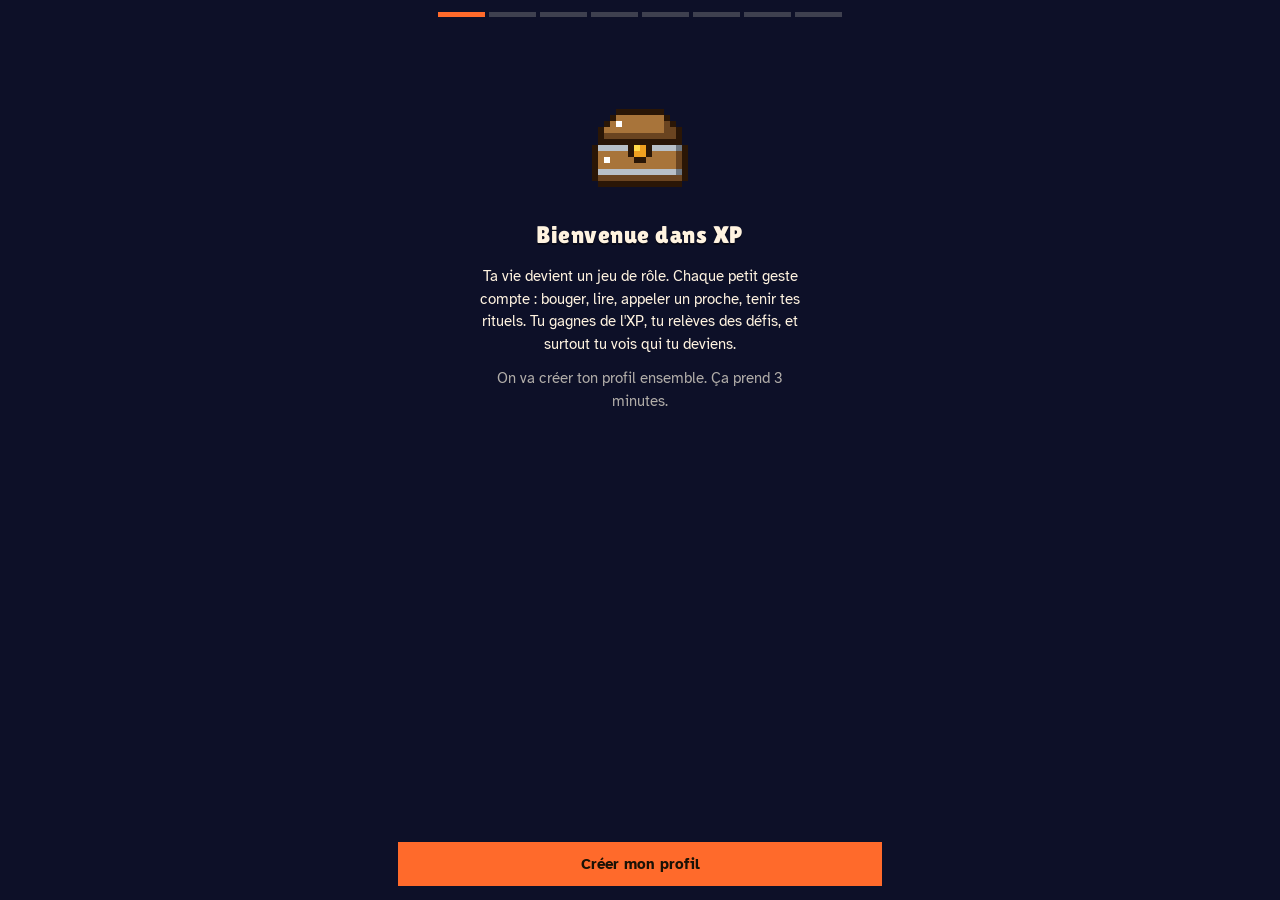
==== index.html @ 35bffce2 "Cobalt : Bilan comme la maquette, retrait de l'ancien thème sombre Co-Authored-By: Claude Opus 5.5 <" ====
<!doctype html><html lang="fr"><head>
<meta charset="utf-8">
<meta name="viewport" content="width=device-width,initial-scale=1,maximum-scale=1,user-scalable=no,viewport-fit=cover">
<meta name="apple-mobile-web-app-capable" content="yes">
<meta name="mobile-web-app-capable" content="yes">
<meta name="apple-mobile-web-app-status-bar-style" content="black-translucent">
<meta name="apple-mobile-web-app-title" content="XP">
<meta name="theme-color" content="#f8e3ad" media="(prefers-color-scheme: light)">
<meta name="theme-color" content="#14120d" media="(prefers-color-scheme: dark)">
<title>XP</title>
<link rel="manifest" href="manifest.json">
<link rel="apple-touch-icon" href="icones/xp-180.png">
<link rel="icon" type="image/png" href="icones/xp-192.png">
<link rel="preconnect" href="https://fonts.googleapis.com">
<link rel="stylesheet" href="https://fonts.googleapis.com/css2?family=Lilita+One&family=Atkinson+Hyperlegible:wght@400;700&display=swap">
<script>document.documentElement.classList.add("sky");</script>
<script>(function(){try{var st=window.navigator.standalone===true||(window.matchMedia&&matchMedia("(display-mode: standalone)").matches);if(st)document.documentElement.classList.add("fullh")}catch(e){}})();</script>
<script>try{if("serviceWorker"in navigator&&/^https?:$/.test(location.protocol))addEventListener("load",function(){navigator.serviceWorker.register("sw.js").catch(function(){})})}catch(e){}</script>
<style id="base">/* ==== Base d'XP : anciennes couches fusionnées dans leur ordre d'origine (étape 3) ==== */

/* ---- réinitialisation ---- */
:root{color-scheme:light;box-sizing:border-box;padding-top:env(safe-area-inset-top,0px);padding-bottom:env(safe-area-inset-bottom,0px)}html{scroll-padding-top:env(safe-area-inset-top,0px)}body{margin:0;padding:0;font:14px -apple-system,BlinkMacSystemFont,sans-serif;background:#fff;color:#000}img{max-width:100%}[hidden]:not([hidden=until-found i]){display:none!important}

/* ---- bilan-cloture.css ---- */
html body .clo2{--text:#fff3e0;--muted:rgba(255,248,230,.7);--surface:rgba(16,18,44,.78);--line:rgba(255,255,255,.22)}
html body .clo2 .cloin{gap:12px;min-height:100vh;align-content:start;grid-template-rows:auto 1fr auto}


html body .clo2 .clox{font-size:26px;line-height:1}
html body .clo2 .bswrap{display:flex;flex-wrap:wrap;gap:8px}
html body .clo2 .bsch{min-height:44px;padding:8px 14px;font:inherit;font-size:15px;font-weight:800;color:var(--text);background:var(--surface);border:2px solid var(--line);box-shadow:2px 2px 0 rgba(0,0,0,.5);cursor:pointer}
html body .clo2 .bsch[aria-pressed="true"],html body .clo2 .bsqb[aria-pressed="true"]{border-color:var(--gold);background:color-mix(in srgb,var(--gold) 22%,#1a1a3a);color:#fff}
html body .clo2 .bsq{display:grid;grid-template-columns:repeat(2,minmax(0,1fr));gap:8px}
html body .clo2 .bsqb{display:flex;align-items:center;gap:10px;min-height:58px;padding:8px 12px;font:inherit;color:var(--text);text-align:left;background:var(--surface);border:2px solid var(--line);box-shadow:3px 3px 0 rgba(0,0,0,.5);cursor:pointer;min-width:0}
html body .clo2 .bsqb b{font-size:15px;line-height:1.15}
html body .clo2 .bsqi{width:30px;height:30px;flex:none}html body .clo2 .bsqi svg{width:100%;height:100%}
html body .clo2 .bsmr{display:grid;grid-template-columns:minmax(0,1fr) auto;align-items:center;gap:8px;padding:8px 0;border-bottom:1px dashed var(--line)}
html body .clo2 .bsyn{display:flex;gap:6px}html body .clo2 .bsmr .bsch{padding:8px 10px;min-width:76px}html body .clo2 .bsdone{font-size:13px;color:var(--muted)}
html body .clo2 .bsrow{display:grid;gap:6px;margin-bottom:6px}html body .clo2 .bsrow small{font-size:13px;font-weight:900;text-transform:uppercase;letter-spacing:.06em;color:var(--muted)}
html body .clo2 .clomd{display:flex;justify-content:space-between;padding:8px}
html body .pu{background:var(--ui-trait)}
html body .pu .puh b{font-family:var(--f-pixel);font-size:26px;font-weight:400;line-height:1.1;text-shadow:none;color:#fff3e0}
html body .pu .puh small{display:inline-block;margin-top:6px;padding:3px 10px;background:rgba(255,255,255,.08);border:2px solid rgba(255,255,255,.2);color:#ff6a2b;font-size:13px;letter-spacing:.04em}
html body .pu .pupad{border:2px solid rgba(255,255,255,.22);box-shadow:4px 4px 0 rgba(0,0,0,.55);background:rgba(20,22,52,.78)}
html body .pu .puc,html body .pu .stn,html body .pu .mdt{font-family:var(--f-pixel);font-weight:400;text-shadow:none}
html body .pu .stn{font-size:34px}
html body .pu .pub{grid-template-columns:1fr 2fr}html body .pu .pub .btn{min-height:54px}
html body .pu .pudone{grid-column:1/-1;justify-self:center;min-height:44px;color:#fff3e0;opacity:.85;font-weight:800;text-decoration:underline}

/* ---- maison-1.css ---- */
.hm{display:grid;gap:0;filter:drop-shadow(0 4px 0 rgba(0,0,0,.35))}
.hmroof{line-height:0;margin:0 -2px -1px}.hmroof svg,.hmout svg{width:100%;height:auto;display:block}
.hmgrid{display:grid;grid-template-columns:repeat(2,minmax(0,1fr));gap:3px;padding:3px;background:var(--ui-trait);border:3px solid var(--ui-trait)}
.hmr,.hmout{position:relative;display:block;padding:0;border:0;background:#000;cursor:pointer;line-height:0;min-width:0;overflow:hidden;font:inherit;color:#fff}
.hmr svg{width:100%;height:auto;display:block;image-rendering:pixelated}
.hmr:active,.hmout:active{transform:translateY(1px)}




@keyframes hmBob{50%{transform:translateY(-2px)}}
.hmout{border:3px solid var(--ui-trait);border-top:0}
.hmh{display:grid;grid-template-columns:auto minmax(0,1fr) auto;align-items:center;gap:8px}
.hmh>b{font-family:var(--f-pixel);font-size:clamp(15px,4.8vw,20px);text-align:center;overflow:hidden;text-overflow:ellipsis;white-space:nowrap}
.hmh .btn{min-height:40px;padding:6px 10px;display:inline-flex;align-items:center;gap:4px}.hmh .hmback svg{transform:rotate(90deg)}
.hmnav{display:flex;gap:4px}.hmnav .btn{min-width:40px;justify-content:center;font-size:20px}
.hmsum{margin:0;text-align:center}
@media (hover:hover){.hmsvg .hmo:hover,.hmsvg .hmo:focus-visible{filter:brightness(1.25)}}
.hmsvg .hmo.sel{filter:brightness(1.35) drop-shadow(0 0 1px #fff)}
.hmname{display:grid;grid-template-columns:minmax(0,1fr) auto;gap:6px;margin-top:10px}.hmname input{min-width:0;min-height:40px;font:inherit;font-size:15px;padding:6px 10px}
.hmsug{margin-top:6px;font-size:13px}
.rcp .bh2 h3{margin:0}.rcpf{display:grid;gap:8px;padding:10px;background:var(--surface-2);border:3px solid var(--ink)}.rcpf textarea{resize:vertical;min-height:64px;font:inherit}
.rcpb{display:grid;grid-template-columns:1fr 2fr;gap:8px}
.rcpl{list-style:none;margin:0;padding:0;display:grid;gap:8px}
.rcpl>li{display:grid;grid-template-columns:minmax(0,1fr) auto;gap:8px;align-items:center;padding:8px 10px;background:var(--surface);border:3px solid var(--ink);box-shadow:0 3px 0 var(--rpg-shadow,#000)}
.rcph{display:grid;gap:2px;text-align:left;background:none;border:0;padding:0;font:inherit;color:inherit;cursor:pointer;min-width:0}.rcph b{font-size:15px;overflow-wrap:anywhere}.rcph small{font-size:13px;color:var(--muted)}
.rcpdo{min-height:40px;padding:6px 10px;font-size:13px}
.rcpd{grid-column:1/-1;display:grid;gap:4px;font-size:15px}.rcpd small{font-size:11px;font-weight:900;text-transform:uppercase;letter-spacing:.08em;color:var(--muted);margin-top:4px}.rcpd ul,.rcpd ol{margin:0;padding-left:20px}.rcpdel{justify-self:start;font-size:13px}

/* ---- maison-2.css ---- */
@keyframes hmNeon{0%,100%{opacity:1}46%{opacity:.35}48%{opacity:1}50%{opacity:.5}52%{opacity:1}}
@keyframes hmBlink{50%{opacity:.15}}
@keyframes hmTv{33%{transform:translateX(2px)}66%{transform:translateX(-1px)}}
@keyframes hmSteam{0%{transform:translateY(2px);opacity:0}30%{opacity:.9}100%{transform:translateY(-6px);opacity:0}}
@keyframes hmWave{50%{transform:scaleX(.7)}}
@keyframes hmSpin{to{transform:rotate(360deg)}}
@keyframes hmSway{50%{transform:rotate(4deg)}}
.hmsvg .an-smoke{animation:hmSmoke 3.5s ease-out infinite;transform-box:fill-box}@keyframes hmSmoke{0%{transform:translate(0,0);opacity:.8}100%{transform:translate(4px,-10px);opacity:0}}

@keyframes hmCar{from{transform:translateX(-12px)}to{transform:translateX(130px)}}











/* ---- maison-3.css ---- */
html:not(#_a):not(#_b):not(#_c) body .hmh2 h2::before{content:""!important;flex:none;width:12px!important;height:12px!important;background:var(--hc)!important;transform:rotate(45deg)!important}
@media (hover:hover){
html:not(#_a):not(#_b):not(#_c) body .hmib:hover,html:not(#_a):not(#_b):not(#_c) body .hmib:focus-visible{border-color:var(--hc,#ff6a2b)}}.hmib:active{transform:translateY(1px)}





html:not(#_a):not(#_b):not(#_c) body .hmpop h4{margin:0 0 8px;font-family:var(--f-pixel);font-size:20px;line-height:1.2;overflow-wrap:anywhere}
html:not(#_a):not(#_b):not(#_c) body .hmpop ul{list-style:none;margin:0;padding:0;display:grid;gap:6px}
html:not(#_a):not(#_b):not(#_c) body .hmpop li{display:grid;grid-template-columns:24px 1fr auto;gap:8px;align-items:center;font-size:13px}
html:not(#_a):not(#_b):not(#_c) body .hmpop li i{display:grid;width:24px;height:24px}.hmpop li i svg{width:100%;height:100%}
html:not(#_a):not(#_b):not(#_c) body .rcpf{padding:0;background:none;border:0;display:grid;gap:8px}.rcpf input,.rcpf textarea{font:inherit;font-size:15px;padding:8px 10px;min-width:0}
html:not(#_a):not(#_b):not(#_c) body .rcpl>li{background:none;border:0;box-shadow:none;padding:8px 0;border-bottom:1px dashed rgba(255,255,255,.14);grid-template-columns:minmax(0,1fr) 44px}
html:not(#_a):not(#_b):not(#_c) body .rcpl>li:last-child{border-bottom:0}

/* ---- hauteur plein écran iOS (classe fullh) ---- */
html:not(#_a):not(#_b){padding-top:0;padding-bottom:0;min-height:100%;background:var(--bg)}
body{min-height:100vh;min-height:100dvh}
.wrap{padding-top:calc(20px + env(safe-area-inset-top,0px))}
html.fullh:not(#_a):not(#_b):not(#_c) body{min-height:100vh!important;min-height:100lvh!important}
html.fullh .dock{padding-bottom:max(2px,calc(env(safe-area-inset-bottom,0px) - 28px))}

/* ---- principal-01.css ---- */
:root{--c-soi:#c8a2ff;--c-autres:#7d8cf0;--c-planete:#f6e6c8;--c-maison:#f6e6c8;--c-perso:#c8a2ff;--c-sport:#ff9ec7;--c-food:#ff9ec7;--c-social:#7d8cf0;--c-eau:#7d8cf0;--c-famille:#7d8cf0;--f-body:"Atkinson Hyperlegible",ui-sans-serif,system-ui,sans-serif;--f-pixel:"Lilita One","Arial Rounded MT Bold",ui-rounded,system-ui,sans-serif;color-scheme:dark}
*{box-sizing:border-box}
body{background:var(--bg);color:var(--ink);font-family:var(--f-body);font-size:15px;line-height:1.5}
.wrap{grid-template-columns:minmax(0,1fr);margin:0 auto;padding-inline:16px;padding-block:20px calc(120px + env(safe-area-inset-bottom,0px));display:grid;gap:22px}
h1,h2{font-family:var(--f-display);text-wrap:balance;margin:0}
button{font:inherit;color:inherit;cursor:pointer}
button:focus-visible,input:focus-visible,select:focus-visible{outline:2px solid var(--accent);outline-offset:2px}
.lvl{display:grid;place-items:center;text-align:center;position:relative}
.lvl small{font-family:var(--f-body);font-size:11px;letter-spacing:.12em;text-transform:uppercase;position:absolute;left:0;right:0}
.lvl b{font-family:var(--f-pixel);line-height:1}
.lvl.bump{animation:bump .7s ease}
@keyframes bump{30%{transform:scale(1.15) rotate(-3deg);background:var(--gold)}100%{transform:none}}
.who{min-width:0;display:grid;gap:8px}
.who h1{font-size:clamp(22px,4vw,30px);font-weight:800;letter-spacing:-.01em}
.rank{color:var(--muted);font-size:15px}
.rank strong{color:var(--gold);font-weight:700}

.bar i{display:block;height:100%;width:0;transition:width .5s cubic-bezier(.3,1.4,.5,1)}
.bar .bt{position:absolute;inset:0;display:flex;align-items:center;justify-content:center;font-family:var(--f-pixel);font-weight:700;font-size:15px;color:var(--ink);font-variant-numeric:tabular-nums}
.bar .bt em{font-style:normal;background:var(--surface);border-radius:999px;padding:0 10px;line-height:18px;border:1px solid var(--line)}
.wrap>[hidden]{display:none!important}






.stats{display:flex;flex-wrap:wrap;gap:8px}

.head{display:flex;flex-wrap:wrap;align-items:center;gap:10px;justify-content:space-between}
.head h2{font-size:20px;font-weight:800}
.btn{background:var(--surface);padding:7px 12px;font-size:15px}
.btn.on{background:var(--ink);color:var(--bg);border-color:var(--ink)}
.btn.primary{background:var(--accent);color:var(--accent-ink);font-weight:700}


.grid{display:grid;grid-template-columns:repeat(2,1fr);gap:8px}
@media (min-width:700px){
.grid{grid-template-columns:repeat(3,1fr)}
}










.float{position:fixed;pointer-events:none;font-family:var(--f-pixel);font-weight:700;font-size:22px;color:var(--gold);text-shadow:0 1px 0 var(--bg);animation:up .8s ease-out forwards;z-index:20}
@keyframes up{to{transform:translateY(-60px);opacity:0}}


































.rit .count{background:var(--gold);color:var(--bg);font-family:var(--f-pixel);font-weight:700;border-radius:999px;padding:0 9px;margin-left:6px}





.fr{background:var(--surface);border:1px solid var(--line);border-radius:14px;padding:8px 12px}
.fr summary{cursor:pointer;font-size:15px;color:var(--muted)}
.fr summary b{color:var(--ink)}
.chips{display:flex;flex-wrap:wrap;gap:6px;margin:10px 0}
.chips span{display:inline-flex;align-items:center;gap:4px;background:var(--surface-2);border-radius:999px;padding:2px 4px 2px 10px;font-size:13px}
.chips span.done{opacity:.5;text-decoration:line-through}
.chips button{border:0;background:none;color:var(--muted);width:36px;height:36px;margin:-6px 0;font-size:15px;line-height:1}




.hint{font-size:13px;color:var(--muted)}
.bal small{display:block;font-size:13px;letter-spacing:.1em;text-transform:uppercase;color:var(--muted)}
.bal b{font-family:var(--f-pixel);font-size:44px;line-height:1.05;color:var(--gold);font-variant-numeric:tabular-nums}
.bal>span{display:block;font-size:13px;color:var(--muted)}



.wishes{display:grid;grid-template-columns:repeat(auto-fill,minmax(220px,1fr));gap:10px}
.items{display:grid;grid-template-columns:repeat(auto-fill,minmax(150px,1fr));gap:10px}






























.lnk{background:none;border:0;padding:0;font:inherit;font-size:13px;color:var(--muted);text-decoration:underline;cursor:pointer}
.bdrow{display:grid;grid-template-columns:80px 1fr 1fr;gap:10px}
.bdrow label,.pf{display:grid;gap:4px;font-size:13px;color:var(--muted);min-width:0}
.pf textarea{resize:vertical}




.badge.best{display:inline-flex;align-items:center;gap:4px;width:max-content;font-size:11px;font-weight:700;letter-spacing:.02em;color:var(--ink);background:var(--gold-soft);border:1px solid var(--gold);border-radius:999px;padding:0 8px 0 6px;line-height:18px}





.gear{position:absolute;top:10px;right:10px;width:40px;height:40px;border-radius:12px;border:0;background:var(--surface-2);color:var(--muted);display:grid;place-items:center}
.gear[aria-expanded="true"]{background:var(--ink);color:var(--bg)}




.wrap>*{min-width:0}

.skl{grid-template-columns:minmax(0,1fr)}


.skl{display:grid;gap:10px}



.snd{background:var(--surface);border:1px solid var(--line);border-radius:14px;padding:14px}
.snd h3{margin:0 0 4px;font-family:var(--f-pixel);font-size:15px;text-transform:uppercase;letter-spacing:.04em}
.snd svg{width:100%;height:auto;display:block;max-width:360px;margin:0 auto}
.snd svg text{fill:var(--ink);font-family:var(--f-body);font-size:11px}
.snd svg .lv{fill:var(--muted);font-size:11px}
.sk{display:grid;grid-template-columns:1fr auto auto;gap:4px 10px;align-items:center;margin-top:12px}




.sk .btn{padding:6px 10px;font-size:13px}
.ep{margin-top:14px;border-top:1px solid var(--line);padding-top:12px;display:grid;gap:6px}
.ep h4{display:flex;justify-content:space-between;gap:8px;font-size:15px}
.week details{background:var(--surface);border:1px solid var(--line);border-radius:14px;padding:12px 14px}
.week summary{font-weight:700;cursor:pointer}
.week summary b{font-variant-numeric:tabular-nums;color:var(--muted)}
.wk{display:grid;grid-template-columns:1fr auto;gap:4px 10px;align-items:center;margin-top:12px}
.wk .wn{font-weight:600;font-size:15px}
.wk .wb{grid-column:1;height:8px;border-radius:4px;background:var(--surface-2);overflow:hidden}
.wk .wb i{display:block;height:100%;background:var(--accent)}
.wk .wp{display:none}
.wk .btn{grid-column:2;grid-row:1/3;min-width:78px;padding:8px 10px}
.rem{background:var(--surface);border:1px solid var(--line);border-radius:14px;padding:12px 14px;display:grid;gap:6px;margin:10px 0}
.rem h3{font-size:13px;color:var(--muted);text-transform:uppercase;letter-spacing:.04em}
.rem button{display:flex;justify-content:space-between;gap:10px;border:0;background:transparent;font:inherit;padding:6px 0;color:var(--ink);text-align:left}
.rem button span:last-child{color:var(--muted);font-size:13px}
.rem.bdc{background:#fff1c2;color:#3a2a00}
.rem.bdc h3{color:#8a5a00}
.rem.bdc button{color:#3a2a00}
.rem.bdc .hint{color:#6b4a00}





.bdt{display:grid;gap:2px;min-width:0}
.bdt b{font-size:20px;letter-spacing:.02em;color:#3a2a00}
.bdw{font-weight:700;font-size:15px;color:#8a5a00}
.bdw.urg{color:#c1121f}









.sq.bday{border-color:var(--gold)}







.tg{border:1px solid var(--line);background:var(--bg);color:var(--muted);border-radius:999px;padding:6px 12px;font:inherit;font-size:13px;font-weight:600}
.tg[aria-pressed="true"]{background:var(--ink);color:var(--bg);border-color:var(--ink)}






.badge.best svg{color:var(--gold)}
.badge.fam{display:inline-flex;align-items:center;gap:4px;width:max-content;font-size:11px;font-weight:700;color:var(--ink);background:color-mix(in srgb,var(--c-famille) 20%,var(--surface));border:1px solid var(--c-famille);border-radius:999px;padding:1px 8px 1px 6px;line-height:1.3}
.badge.fam svg{color:var(--c-famille)}

















.set-card{background:var(--surface);border:1px solid var(--line);border-radius:18px;padding:18px;display:grid;gap:14px}







.set-card h3{margin:0;font-size:15px;font-family:var(--f-display)}
.spent{font-size:13px;color:var(--muted);display:grid;gap:4px;margin:0;padding:0;list-style:none}
.spent li{display:flex;justify-content:space-between;gap:10px}
.spent li span:first-child{min-width:0;overflow-wrap:anywhere}



@media (max-width:560px){
.who{width:100%}


}
@media (prefers-reduced-motion:reduce){
*{animation:none!important;transition:none!important}
}
:root{--bg:#101443;--surface:#1b2275;--surface-2:#2433d6;--line:#4a58e8;--ink:#fff3e0;--muted:#c9d0ff;--accent:#ff6a2b;--accent-ink:#101443;--gold:#ff6a2b;--gold-soft:#2433d6;--f-display:"Lilita One","Arial Rounded MT Bold",ui-rounded,system-ui,sans-serif;--rpg-shadow:#0a0e33}
body{background-color:var(--bg);background-image:radial-gradient(color-mix(in srgb,var(--ink) 9%,transparent) 1px,transparent 1.5px);background-size:14px 14px}
h1,h2,.set-card h3,.rem h3{font-family:var(--f-pixel);letter-spacing:.02em}
.week summary,section>.head h2{font-family:var(--f-pixel);font-weight:700;text-transform:uppercase;letter-spacing:.06em;font-size:20px}
section>.head h2::before{content:"";display:inline-block;background:var(--gold);transform:rotate(45deg);margin-right:10px;vertical-align:2px;box-shadow:1px 1px 0 var(--rpg-shadow)}
.char,.set-card:not(.edcard),.week details,.rem,.sk,.ep{border:2px solid var(--line);border-radius:8px;box-shadow:0 4px 0 var(--rpg-shadow),inset 0 0 0 2px color-mix(in srgb,var(--gold) 22%,transparent)}






.btn{border:2px solid var(--line);border-radius:6px;box-shadow:0 3px 0 var(--rpg-shadow);font-weight:700;transition:transform .08s,box-shadow .08s}
.btn:active:not(:disabled){transform:translateY(3px);box-shadow:0 0 0 var(--rpg-shadow)}
.btn.primary{border-color:color-mix(in srgb,var(--accent) 55%,#000);box-shadow:0 3px 0 color-mix(in srgb,var(--accent) 50%,#000)}
.btn.primary:active:not(:disabled){box-shadow:0 0 0 #000}


.bar{border:3px solid var(--ink);border-radius:6px;height:32px;background:var(--surface-2);box-shadow:0 3px 0 var(--rpg-shadow)}

.bar i{background:repeating-linear-gradient(90deg,var(--gold) 0 10px,color-mix(in srgb,var(--gold) 70%,#fff) 10px 12px)}
.wk .wb{border:2px solid var(--ink);border-radius:3px!important;background:var(--surface-2);position:relative;overflow:hidden;height:12px}
.wk .wb::after{content:"";position:absolute;inset:0;background:repeating-linear-gradient(90deg,transparent 0 6px,rgba(0,0,0,.28) 6px 8px);pointer-events:none}
.wk .wb i{border-radius:0!important}














[hidden]{display:none}

.banner{align-items:center;justify-content:center;gap:12px;font-family:var(--f-pixel);font-weight:700;font-size:20px;letter-spacing:.14em;text-transform:uppercase;color:var(--ink);padding:2px 0 4px}
.banner svg{color:var(--gold);flex:none}
.banner::before,.banner::after{content:"";height:2px;flex:1;background:repeating-linear-gradient(90deg,var(--line) 0 6px,transparent 6px 10px)}
.rem.bdc{border-color:#b58200!important}













.rit{display:grid;gap:10px}
.rit .head h2{font-size:15px}

/* ---- principal-02.css ---- */

section>.head h2,.rit .head h2{letter-spacing:.04em;line-height:1.2}
.rit:not([data-v="q"]) .head h2::before{margin-right:8px!important}
section>.head h2,.rit .head h2{font-size:22px}
section>.head h2::before{width:12px;height:12px}
.rit .count{font-size:15px}










.wrap section h2:has(.count){display:flex;align-items:center;gap:8px}
html body .wrap section h2 .count{margin:0;vertical-align:0;line-height:1.45;display:inline-flex;align-items:center;align-self:center}
html{font-synthesis:none}


.vin{animation:vin .38s cubic-bezier(.2,.9,.3,1.15) both}
@keyframes vin{from{opacity:0;transform:translateX(var(--dx,0)) translateY(10px)}to{opacity:1;transform:none}}

@keyframes vinFade{from{opacity:0}to{opacity:1}}

@keyframes ndPop{0%{transform:scale(.3)}40%{transform:scale(1.5) translateY(-4px)}70%{transform:scale(.9)}100%{transform:none}}


@media (prefers-reduced-motion:reduce){
.vin{animation:none!important}

}
.sq::after{content:"";position:absolute;inset:-2px;z-index:-1;pointer-events:none;background:linear-gradient(110deg,transparent 30%,rgba(255,255,255,.45) 45%,rgba(255,255,255,.1) 55%,transparent 70%);transform:translateX(-120%);animation:sqShine 6s ease-in-out infinite}
.sq:nth-child(2)::after{animation-delay:1.2s}
.sq:nth-child(3)::after{animation-delay:2.4s}
.sq:nth-child(4)::after{animation-delay:3.6s}
.sq:nth-child(n+5)::after{animation-delay:4.8s}
@keyframes sqShine{0%,60%{transform:translateX(-120%)}85%,100%{transform:translateX(120%)}}
@keyframes surGlow{0%,100%{box-shadow:0 4px 0 var(--rpg-shadow),0 0 0 0 color-mix(in srgb,var(--c-eau) 0%,transparent)}50%{box-shadow:0 4px 0 var(--rpg-shadow),0 0 14px 2px color-mix(in srgb,var(--c-eau) 55%,transparent)}}

@keyframes twinkle{0%,100%{opacity:.35;transform:scale(.8) rotate(0)}50%{opacity:1;transform:scale(1.25) rotate(20deg)}}
.sq.sur::after{background:linear-gradient(110deg,transparent 30%,rgba(140,210,255,.55) 45%,rgba(255,255,255,.15) 55%,transparent 70%);animation-duration:3.5s;animation-delay:0s}
@keyframes bqPulse{0%,100%{box-shadow:0 4px 0 var(--rpg-shadow),0 0 0 0 transparent}50%{box-shadow:0 4px 0 var(--rpg-shadow),0 0 12px 1px color-mix(in srgb,var(--c-sport) 50%,transparent)}}
@keyframes sway{0%,100%{transform:rotate(-12deg)}50%{transform:rotate(12deg)}}
@media (prefers-reduced-motion:reduce){
.sq,.sq::after{animation:none!important}
.sq::after{display:none}
}














.lzmore{min-height:50px;border:2px dashed var(--zc);background:none;color:var(--zc);border-radius:6px;font-weight:700;font-size:13px}
.aced-box{display:grid;gap:8px;border-top:1px dashed var(--line);padding-top:8px}
.aclist{list-style:none;margin:0;padding:0;display:grid;gap:2px}
.aclist li{display:grid;grid-template-columns:minmax(0,1fr) auto auto;gap:8px;align-items:center;min-height:36px;font-size:13px;font-weight:600}
.aclist em{font-style:normal;font-family:var(--f-pixel);font-size:13px;color:var(--muted)}
.aclist button{width:32px;height:32px;border:0;background:var(--surface-2);border-radius:6px;color:var(--muted);font-size:15px}
.acadd{display:grid;grid-template-columns:minmax(0,1fr) auto auto;gap:6px}
.acadd input,.acadd select{min-height:40px;border:1px solid var(--line);border-radius:8px;background:var(--surface-2);color:var(--ink);font-size:15px;padding:0 8px;min-width:0}
.acadd .btn{min-height:40px}
.lzs .count{background:var(--gold);color:var(--bg);font-family:var(--f-pixel);font-weight:700;border-radius:999px;padding:0 9px;margin-left:8px;font-size:15px;letter-spacing:0;vertical-align:2px}
.lzs{display:grid;gap:10px;grid-template-columns:minmax(0,1fr)}















@media (max-width:370px){
html body .wrap section[data-v="q"] h2{font-size:15px!important;letter-spacing:.02em!important}
}























.me-set{position:absolute;top:8px;right:8px;width:44px;height:44px;display:grid;place-items:center;border:2px solid var(--line);background:var(--surface-2);color:var(--ink);border-radius:8px;box-shadow:0 3px 0 var(--rpg-shadow)}
.me-set:active{transform:translateY(3px);box-shadow:none}



@media (max-width:380px){

}
























@keyframes wob{0%,70%,100%{transform:none}78%{transform:rotate(-8deg)}86%{transform:rotate(8deg)}94%{transform:rotate(-4deg)}}



.rit{grid-template-columns:minmax(0,1fr)}
.rit .head h2,section>.head h2{overflow:hidden;text-overflow:ellipsis}
.rit .head h2,section>.head h2{font-size:20px!important}
.edbtn{width:44px;height:44px;flex:none;padding:0;font-size:20px;line-height:1;display:grid;place-items:center}
.rit .head,section>.head{flex-wrap:nowrap}
.rit .head h2,section>.head h2{min-width:0;white-space:nowrap}
@media (max-width:380px){
.rit .head h2,section>.head h2{font-size:20px!important}
}









.mrow{flex:1;display:grid;grid-template-columns:repeat(5,minmax(0,1fr));gap:4px;padding:6px 0}
.mrow button{border:2px solid transparent;background:none;border-radius:8px;min-height:44px;display:grid;place-items:center;padding:2px;opacity:.55}
.mrow button[aria-pressed="true"]{border-color:var(--mc);background:color-mix(in srgb,var(--mc) 22%,var(--surface));opacity:1}
.mrow:not(.picked) button{opacity:1}






.gbox{display:grid;grid-template-columns:minmax(0,1fr);gap:10px}


.chestb{display:grid;grid-template-columns:auto minmax(0,1fr) auto;align-items:center;gap:12px;text-align:left;width:100%;font:inherit;cursor:pointer}
.chestb .cic svg{width:44px;height:38px;display:block}
.chestb b{display:block;font-size:15px}
.chestb small{display:block;font-size:13px;color:var(--muted)}
.chestb .go{background:var(--gold);color:var(--ui-trait);font-weight:700;border-radius:6px;padding:8px 12px;font-size:15px}
.chestb:active{transform:translateY(3px);box-shadow:none}

.lootov{position:fixed;inset:0;z-index:60;background:rgba(10,8,4,.66);display:grid;place-items:center;padding:16px}
.lootov[hidden]{display:none!important}
.chest.shake{animation:shk .25s linear 3}

@keyframes shk{0%,100%{transform:rotate(0)}25%{transform:rotate(-7deg)}75%{transform:rotate(7deg)}}





.dfi{display:grid;grid-template-columns:repeat(2,minmax(0,1fr));gap:8px}
.dfi div{background:var(--surface-2);border-radius:8px;padding:8px 10px;min-width:0}
.dfi small{display:block;font-size:11px;color:var(--muted);text-transform:uppercase;letter-spacing:.05em}
.dfi b{display:block;font-size:15px;overflow-wrap:anywhere}


.cd{display:flex;align-items:baseline;gap:10px}
.cd b{font-family:var(--f-pixel);font-size:30px;color:var(--c-perso)}
.cd span{color:var(--muted);font-size:15px}





.week summary{font-size:15px!important;display:flex;align-items:center;gap:8px}
.week summary b{margin-left:auto;float:none}



.bh2 select{min-height:36px;border:1px solid var(--line);border-radius:8px;background:var(--surface-2);color:var(--ink);font-size:15px;padding:0 6px;text-transform:capitalize}









.bl{list-style:none;margin:0;padding:0;display:grid}
.bl li{display:flex;justify-content:space-between;gap:10px;padding:6px 0;border-top:1px dashed var(--line);font-size:15px}
.bl b{text-align:right}
.ic{display:inline-block;vertical-align:-2px;flex:none}



:root{--rad:8px;--csh:0 3px 0 var(--rpg-shadow)}
.banner{display:none}

.wrap{padding-top:calc(env(safe-area-inset-top,0px) + 14px)}


.char,.set-card:not(.edcard),.week details,.rem,.sk,.ep,.gcard:not(.edcard){border-radius:var(--rad);box-shadow:var(--csh);border-width:2px;border-style:solid;border-color:var(--line)}


.btn.primary,.chestb .go,.acadd .btn,.items .btn.primary,.sq .btn.primary{background:var(--gold)!important;color:var(--ui-trait)!important;border:2px solid color-mix(in srgb,var(--gold) 50%,#000)!important;box-shadow:0 3px 0 color-mix(in srgb,var(--gold) 40%,#000)!important;border-radius:var(--rad)!important;font-weight:700!important;text-shadow:none!important}

.btn:not(.primary):not(.jdck),.edbtn,.me-set,.back{background:var(--surface);color:var(--ink);border:2px solid var(--line);box-shadow:0 3px 0 var(--rpg-shadow);border-radius:var(--rad)}
.btn:active:not(:disabled),.edbtn:active,.me-set:active,.chestb:active .go{transform:translateY(3px);box-shadow:none!important}

.rm,.aclist button{background:transparent!important;border:0!important;box-shadow:none!important;color:var(--muted)!important;display:inline-grid;place-items:center}

html body .wrap section:not([data-v="q"]) h2{font-family:var(--f-pixel);font-weight:400;text-transform:uppercase;font-size:20px;letter-spacing:.04em;line-height:1.2;margin:0;color:var(--ink)}
html body .wrap section:not([data-v="q"]) h2::before{content:""!important;display:inline-block!important;width:11px!important;height:11px!important;background:var(--gold)!important;transform:rotate(45deg)!important;margin:0 10px 0 2px!important;vertical-align:2px;flex:none}

/* ---- principal-03.css ---- */
.gcard h3,.week summary,.set-card h3,.rem h3,.snd h3,.bh2 h3{font-family:var(--f-pixel)!important;font-weight:400!important;text-transform:uppercase!important;font-size:15px!important;letter-spacing:.05em!important;line-height:1.25!important;color:var(--ink)!important;margin:0!important}



.hint{font-size:max(12px,1em)}



@keyframes ritOut{0%{max-height:60px;opacity:1;transform:none}30%{transform:scale(1.03);background:color-mix(in srgb,var(--gold) 25%,transparent)}100%{max-height:0;min-height:0;opacity:0;transform:scale(.9);padding:0;border-width:0}}










.testbanner{position:fixed;left:50%;transform:translateX(-50%);top:calc(env(safe-area-inset-top,0px) + 4px);z-index:80;border:2px solid #7a1d1d;border-radius:999px;padding:4px 14px;font-size:13px;color:#fff;background:repeating-linear-gradient(45deg,#c0392b 0 10px,#a93226 10px 20px);box-shadow:0 3px 10px rgba(0,0,0,.3);white-space:nowrap}

body.testing .wrap{padding-top:calc(env(safe-area-inset-top,0px) + 44px)!important}

.rtb.lifeok{justify-content:flex-start!important;gap:10px}

.lval{margin-left:auto;font-family:var(--f-pixel);font-size:15px;display:inline-flex;align-items:center}









.dzc{display:grid;gap:8px}
.dzh{display:flex;align-items:center;gap:10px;padding:6px 2px 0}
.dzh b{font-family:var(--f-pixel);font-size:20px;text-transform:uppercase;letter-spacing:.04em;color:var(--zc)}
.dzc .gcard{border-color:color-mix(in srgb,var(--zc) 65%,var(--line))!important;background:linear-gradient(180deg,color-mix(in srgb,var(--zc) 12%,var(--surface)),var(--surface) 70%)!important}
.dzc .gcard h3{color:var(--zc)!important}
.dzc + .dzc{margin-top:10px}
.sq.dzq{border-color:var(--zc)!important;background:linear-gradient(180deg,color-mix(in srgb,var(--zc) 22%,var(--surface)),color-mix(in srgb,var(--zc) 8%,var(--surface)))!important}

#musBox .dfi div,#dzBox .dfi div{background:color-mix(in srgb,var(--zc) 10%,var(--surface-2))}


@keyframes xpShine{0%,55%{transform:translateX(-110%)}85%,100%{transform:translateX(110%)}}

@keyframes xpNear{0%,100%{box-shadow:0 0 0 0 color-mix(in srgb,var(--gold) 0%,transparent)}50%{box-shadow:0 0 12px 3px color-mix(in srgb,var(--gold) 75%,transparent)}}


@keyframes flameDance{0%{transform:rotate(-8deg) scale(1)}50%{transform:rotate(4deg) scale(1.12,1.18)}100%{transform:rotate(8deg) scale(.96,1.05)}}
























.recs{display:grid;grid-template-columns:repeat(3,minmax(0,1fr));gap:6px}
.recs div{background:var(--surface-2);border-radius:8px;padding:8px;display:grid;gap:2px;min-width:0}
.recs small{font-size:11px;color:var(--muted);line-height:1.2}
.recs b{font-family:var(--f-pixel);font-size:15px;overflow-wrap:anywhere;line-height:1.15}







.char.pf{display:grid;gap:12px;padding:14px}
.pf-head{display:flex;align-items:flex-start;gap:10px}
.pf-name{flex:1;min-width:0;display:grid;gap:2px}


.pf .me-set{position:static;flex:none;width:42px;height:42px}
.pf-body{display:grid;grid-template-columns:118px minmax(0,1fr);gap:12px;align-items:start}
.pf-side{order:-1}





.pf-side{display:grid;gap:8px;justify-items:center}


.pf-xp{display:grid;grid-template-columns:auto minmax(0,1fr);gap:12px;align-items:center;border-top:1px solid var(--line);padding-top:12px}



.pf-xp .bar{height:30px}
@media (max-width:370px){
.pf-body{grid-template-columns:104px minmax(0,1fr)}



}
.char.pf{position:relative;isolation:isolate;transition:box-shadow .3s,border-color .3s}



.au-goldaura{--au:#e0b030}
.au-neon{--au:#4cc9f0}
.au-stars{--au:#ff6a2b}
.char.pf.aura-on.au-stars::after{background-image:url("data:image/svg+xml,%3Csvg%20xmlns%3D%22http%3A//www.w3.org/2000/svg%22%20viewBox%3D%220%200%2024%2024%22%3E%3Cpath%20d%3D%22M12%201l3%208%208%203-8%203-3%208-3-8-8-3%208-3z%22%20fill%3D%22%23ffd75e%22%20stroke%3D%22%238a6410%22%20stroke-width%3D%221%22/%3E%3C/svg%3E"),url("data:image/svg+xml,%3Csvg%20xmlns%3D%22http%3A//www.w3.org/2000/svg%22%20viewBox%3D%220%200%2024%2024%22%3E%3Cpath%20d%3D%22M12%201l3%208%208%203-8%203-3%208-3-8-8-3%208-3z%22%20fill%3D%22%23ffd75e%22%20stroke%3D%22%238a6410%22%20stroke-width%3D%221%22/%3E%3C/svg%3E"),url("data:image/svg+xml,%3Csvg%20xmlns%3D%22http%3A//www.w3.org/2000/svg%22%20viewBox%3D%220%200%2024%2024%22%3E%3Cpath%20d%3D%22M12%201l3%208%208%203-8%203-3%208-3-8-8-3%208-3z%22%20fill%3D%22%23ffd75e%22%20stroke%3D%22%238a6410%22%20stroke-width%3D%221%22/%3E%3C/svg%3E"),url("data:image/svg+xml,%3Csvg%20xmlns%3D%22http%3A//www.w3.org/2000/svg%22%20viewBox%3D%220%200%2024%2024%22%3E%3Cpath%20d%3D%22M12%201l3%208%208%203-8%203-3%208-3-8-8-3%208-3z%22%20fill%3D%22%23ffd75e%22%20stroke%3D%22%238a6410%22%20stroke-width%3D%221%22/%3E%3C/svg%3E");background-size:26px,18px,22px,16px;background-position:4px 4px,calc(100% - 6px) 10px,calc(100% - 2px) calc(100% - 4px),10px calc(100% - 8px)}
.au-notes{--au:#e0b030}
.char.pf.aura-on.au-notes::after{background-image:url("data:image/svg+xml,%3Csvg%20xmlns%3D%22http%3A//www.w3.org/2000/svg%22%20viewBox%3D%220%200%2024%2024%22%3E%3Cpath%20d%3D%22M9%2018V5l11-2v13%22%20fill%3D%22none%22%20stroke%3D%22%23e0b030%22%20stroke-width%3D%222.4%22%20stroke-linejoin%3D%22round%22/%3E%3Ccircle%20cx%3D%226%22%20cy%3D%2218%22%20r%3D%223.2%22%20fill%3D%22%23e0b030%22/%3E%3Ccircle%20cx%3D%2217%22%20cy%3D%2216%22%20r%3D%223.2%22%20fill%3D%22%23e0b030%22/%3E%3C/svg%3E"),url("data:image/svg+xml,%3Csvg%20xmlns%3D%22http%3A//www.w3.org/2000/svg%22%20viewBox%3D%220%200%2024%2024%22%3E%3Cpath%20d%3D%22M9%2018V5l11-2v13%22%20fill%3D%22none%22%20stroke%3D%22%23e0b030%22%20stroke-width%3D%222.4%22%20stroke-linejoin%3D%22round%22/%3E%3Ccircle%20cx%3D%226%22%20cy%3D%2218%22%20r%3D%223.2%22%20fill%3D%22%23e0b030%22/%3E%3Ccircle%20cx%3D%2217%22%20cy%3D%2216%22%20r%3D%223.2%22%20fill%3D%22%23e0b030%22/%3E%3C/svg%3E"),url("data:image/svg+xml,%3Csvg%20xmlns%3D%22http%3A//www.w3.org/2000/svg%22%20viewBox%3D%220%200%2024%2024%22%3E%3Cpath%20d%3D%22M9%2018V5l11-2v13%22%20fill%3D%22none%22%20stroke%3D%22%23e0b030%22%20stroke-width%3D%222.4%22%20stroke-linejoin%3D%22round%22/%3E%3Ccircle%20cx%3D%226%22%20cy%3D%2218%22%20r%3D%223.2%22%20fill%3D%22%23e0b030%22/%3E%3Ccircle%20cx%3D%2217%22%20cy%3D%2216%22%20r%3D%223.2%22%20fill%3D%22%23e0b030%22/%3E%3C/svg%3E");background-size:24px,20px,18px;background-position:2px 6px,calc(100% - 4px) 2px,calc(100% - 8px) calc(100% - 6px)}
.au-flames{--au:#ff7a1a}
.au-lotus{--au:#f3a6c8}
.char.pf.aura-on.au-lotus::after{background-image:url("data:image/svg+xml,%3Csvg%20xmlns%3D%22http%3A//www.w3.org/2000/svg%22%20viewBox%3D%220%200%2024%2024%22%3E%3Cg%20fill%3D%22%23f3a6c8%22%20stroke%3D%22%23c2516b%22%20stroke-width%3D%22.8%22%3E%3Cpath%20d%3D%22M12%2020%20q-5-9%200-16%20q5%207%200%2016z%22/%3E%3Cpath%20d%3D%22M12%2020%20q-10-3-10-10%20q8%202%2010%2010z%22/%3E%3Cpath%20d%3D%22M12%2020%20q10-3%2010-10%20q-8%202-10%2010z%22/%3E%3C/g%3E%3C/svg%3E"),url("data:image/svg+xml,%3Csvg%20xmlns%3D%22http%3A//www.w3.org/2000/svg%22%20viewBox%3D%220%200%2024%2024%22%3E%3Cg%20fill%3D%22%23f3a6c8%22%20stroke%3D%22%23c2516b%22%20stroke-width%3D%22.8%22%3E%3Cpath%20d%3D%22M12%2020%20q-5-9%200-16%20q5%207%200%2016z%22/%3E%3Cpath%20d%3D%22M12%2020%20q-10-3-10-10%20q8%202%2010%2010z%22/%3E%3Cpath%20d%3D%22M12%2020%20q10-3%2010-10%20q-8%202-10%2010z%22/%3E%3C/g%3E%3C/svg%3E");background-size:28px,28px;background-position:2px 2px,calc(100% - 2px) 2px}
.char.pf.aura-on.au-hello::after{background-image:url("data:image/svg+xml,%3Csvg%20xmlns%3D%22http%3A//www.w3.org/2000/svg%22%20viewBox%3D%220%200%2060%2026%22%3E%3Crect%20x%3D%221%22%20y%3D%221%22%20width%3D%2258%22%20height%3D%2220%22%20rx%3D%228%22%20fill%3D%22%23fff%22%20stroke%3D%22%232a8fd6%22%20stroke-width%3D%222%22/%3E%3Cpath%20d%3D%22M12%2021%20l-2%205%206-5z%22%20fill%3D%22%23fff%22%20stroke%3D%22%232a8fd6%22%20stroke-width%3D%222%22/%3E%3Ctext%20x%3D%2230%22%20y%3D%2216%22%20font-family%3D%22monospace%22%20font-weight%3D%22700%22%20font-size%3D%2212%22%20fill%3D%22%232a8fd6%22%20text-anchor%3D%22middle%22%3EHello%3C/text%3E%3C/svg%3E"),url("data:image/svg+xml,%3Csvg%20xmlns%3D%22http%3A//www.w3.org/2000/svg%22%20viewBox%3D%220%200%2060%2026%22%3E%3Crect%20x%3D%221%22%20y%3D%221%22%20width%3D%2258%22%20height%3D%2220%22%20rx%3D%228%22%20fill%3D%22%23fff%22%20stroke%3D%22%23c2516b%22%20stroke-width%3D%222%22/%3E%3Cpath%20d%3D%22M48%2021%20l2%205%20-6-5z%22%20fill%3D%22%23fff%22%20stroke%3D%22%23c2516b%22%20stroke-width%3D%222%22/%3E%3Ctext%20x%3D%2230%22%20y%3D%2216%22%20font-family%3D%22monospace%22%20font-weight%3D%22700%22%20font-size%3D%2212%22%20fill%3D%22%23c2516b%22%20text-anchor%3D%22middle%22%3EHola%3C/text%3E%3C/svg%3E");background-size:52px,52px;background-position:0 0,calc(100% - 0px) calc(100% - 2px)}
.char.pf.aura-on{background:var(--aubg);background-color:var(--surface)}



.au-flames{--aubg:radial-gradient(130% 70% at 50% 110%,color-mix(in srgb,#ff3d00 55%,var(--surface)) 0%,color-mix(in srgb,#ff7a1a 35%,var(--surface)) 35%,transparent 70%),linear-gradient(180deg,color-mix(in srgb,#ffb347 14%,var(--surface)),color-mix(in srgb,#ff7a1a 22%,var(--surface)))}
.au-stars{--aubg:radial-gradient(1.6px 1.6px at 12px 14px,#ff6a2b 99%,transparent),radial-gradient(1.2px 1.2px at 38px 30px,#fff3b0 99%,transparent),radial-gradient(2px 2px at 26px 46px,#ff6a2b 99%,transparent),linear-gradient(170deg,color-mix(in srgb,#2b3a8f 40%,var(--surface)),color-mix(in srgb,#5a3d9e 30%,var(--surface)));background-size:52px 52px,52px 52px,52px 52px,auto!important}
.au-notes{--aubg:url("data:image/svg+xml,%3Csvg%20xmlns%3D%22http%3A//www.w3.org/2000/svg%22%20viewBox%3D%220%200%2060%2060%22%3E%3Cg%20fill%3D%22none%22%20stroke%3D%22%23c98a00%22%20stroke-width%3D%222%22%20opacity%3D%22.28%22%3E%3Cpath%20d%3D%22M14%2040V18l14-3v20%22/%3E%3Ccircle%20cx%3D%2211%22%20cy%3D%2240%22%20r%3D%223.5%22%20fill%3D%22%23c98a00%22/%3E%3Ccircle%20cx%3D%2225%22%20cy%3D%2235%22%20r%3D%223.5%22%20fill%3D%22%23c98a00%22/%3E%3C/g%3E%3Cg%20opacity%3D%22.22%22%20fill%3D%22%23c98a00%22%3E%3Cpath%20d%3D%22M44%2052V38%22%20stroke%3D%22%23c98a00%22%20stroke-width%3D%222%22/%3E%3Ccircle%20cx%3D%2241%22%20cy%3D%2252%22%20r%3D%223%22/%3E%3C/g%3E%3C/svg%3E"),linear-gradient(160deg,color-mix(in srgb,#e0b030 30%,var(--surface)),color-mix(in srgb,#c97a1a 18%,var(--surface)));background-size:60px 60px,auto!important}
.au-neon{--aubg:repeating-linear-gradient(0deg,color-mix(in srgb,#4cc9f0 22%,transparent) 0 1px,transparent 1px 22px),repeating-linear-gradient(90deg,color-mix(in srgb,#4cc9f0 22%,transparent) 0 1px,transparent 1px 22px),linear-gradient(180deg,color-mix(in srgb,#4cc9f0 22%,var(--surface)),color-mix(in srgb,#1a3a8f 26%,var(--surface)))}
.au-goldaura{--aubg:repeating-linear-gradient(120deg,color-mix(in srgb,#fff6c8 30%,transparent) 0 14px,transparent 14px 34px),linear-gradient(160deg,color-mix(in srgb,#ff6a2b 45%,var(--surface)),color-mix(in srgb,#e0b030 25%,var(--surface)) 60%,color-mix(in srgb,#ff6a2b 40%,var(--surface)))}






@keyframes sout{to{opacity:0;transform:translateX(var(--dx,0))}}
.sin{animation:sin .34s cubic-bezier(.2,.9,.3,1.05) both}
@keyframes sin{from{opacity:0;transform:translateX(var(--dx,0))}to{opacity:1;transform:none}}
@media (prefers-reduced-motion:reduce){
.sin{animation:none!important}

}












.ppl{display:flex;flex-wrap:wrap;gap:6px;max-height:190px;overflow:auto}
.ppc{display:inline-flex;align-items:center;gap:5px;min-height:36px;padding:0 10px;border-radius:99px;border:2px solid color-mix(in srgb,var(--tc,var(--muted)) 70%,transparent);background:color-mix(in srgb,var(--tc,var(--muted)) 14%,var(--surface));color:var(--text);font:inherit;font-size:13px;font-weight:700}
.ppc svg{color:var(--tc)}
.ppc[aria-pressed="true"]{background:var(--tc);color:#fff}
.ppc[aria-pressed="true"] svg{color:#fff}
.ppc em{font-style:normal;font-size:11px;background:var(--text);color:var(--surface);border-radius:99px;min-width:16px;height:16px;display:grid;place-items:center}
.ppc.rm{border-style:dashed;color:var(--muted)}


















.augrid{display:grid;grid-template-columns:repeat(3,minmax(0,1fr));gap:8px}
.aut{position:relative;display:grid;justify-items:center;align-content:center;gap:3px;min-height:96px;padding:10px 4px 8px;border-radius:12px;border:2px solid color-mix(in srgb,var(--a2,var(--line)) 70%,#000);background:linear-gradient(160deg,var(--a2,var(--surface-2)),var(--a1,var(--surface)));color:#fff;font:inherit;text-align:center;box-shadow:0 3px 0 var(--rpg-shadow);cursor:pointer;transition:transform .15s}
.aut:active{transform:scale(.96)}
.aut .aui{width:42px;height:42px;border-radius:50%;display:grid;place-items:center;background:rgba(255,255,255,.18);box-shadow:inset 0 0 0 2px rgba(255,255,255,.3)}
.aut b{font-size:13px;line-height:1.15;text-shadow:0 1px 2px rgba(0,0,0,.45);max-width:100%;overflow:hidden;text-overflow:ellipsis;display:-webkit-box;-webkit-line-clamp:2;-webkit-box-orient:vertical}
.aut small{font-size:11px;font-weight:700;opacity:.85;text-shadow:0 1px 2px rgba(0,0,0,.45)}
.aut[aria-pressed="true"]{outline:3px solid var(--gold);outline-offset:2px;box-shadow:0 0 0 2px var(--gold),0 0 16px 2px color-mix(in srgb,var(--a2,var(--gold)) 70%,transparent)}
.aut[aria-pressed="true"]::after{content:"";position:absolute;top:5px;right:5px;width:18px;height:18px;border-radius:50%;background:var(--gold) url("data:image/svg+xml,%3Csvg xmlns='http://www.w3.org/2000/svg' viewBox='0 0 24 24'%3E%3Cpath d='M5 12l5 5 9-10' fill='none' stroke='%232a1606' stroke-width='3.4' stroke-linecap='round' stroke-linejoin='round'/%3E%3C/svg%3E") center/12px no-repeat}




@keyframes kStar{0%,70%,100%{transform:rotate(0) scale(1);filter:none}78%{transform:rotate(72deg) scale(1.25);filter:drop-shadow(0 0 5px var(--gold))}86%{transform:rotate(144deg) scale(1);filter:none}}

@keyframes kChest{0%,72%,100%{transform:none}76%{transform:translateY(-4px) rotate(-8deg)}80%{transform:translateY(-4px) rotate(8deg)}84%{transform:translateY(-2px) rotate(-5deg)}88%{transform:none}}

html body .augrid{grid-template-columns:repeat(4,minmax(0,1fr));gap:6px}
html body .aut{min-height:84px;padding:8px 3px 6px;border-radius:10px;gap:2px}
html body .aut .aui{width:34px;height:34px}
html body .aut .aui svg{width:22px;height:22px}
html body .aut b{font-size:11px}
html body .aut small{font-size:11px}
html body .aut[aria-pressed="true"]::after{top:3px;right:3px;width:15px;height:15px;background-size:10px}
.pf-xp .lvl{overflow:hidden;isolation:isolate}
.pf-xp .lvl::before{content:"";position:absolute;inset:0;z-index:0;background:linear-gradient(160deg,rgba(255,255,255,.45),transparent 45%);pointer-events:none}
.pf-xp .lvl::after{content:"";position:absolute;top:-20%;bottom:-20%;left:0;width:45%;z-index:2;pointer-events:none;background:linear-gradient(100deg,transparent,rgba(255,255,255,.85) 50%,transparent);transform:translateX(-160%) skewX(-18deg);animation:lvlShine 3.6s ease-in-out infinite}
.pf-xp .lvl small,.pf-xp .lvl b{position:relative;z-index:1}
.pf-xp .lvl small{position:absolute}
@keyframes lvlShine{0%,55%{transform:translateX(-160%) skewX(-18deg)}85%,100%{transform:translateX(330%) skewX(-18deg)}}

/* ---- principal-04.css ---- */
@media (prefers-reduced-motion:reduce){
.pf-xp .lvl::after{animation:none;display:none}
}


.lvl::after{content:"";position:absolute;top:-20%;bottom:-20%;left:0;width:45%;z-index:2;pointer-events:none;background:linear-gradient(100deg,transparent,rgba(255,255,255,.8) 50%,transparent);transform:translateX(-160%) skewX(-18deg);animation:lvlShine 3.6s ease-in-out infinite}



@media (prefers-reduced-motion:reduce){
.lvl::after{display:none}
}





@keyframes swapIn{from{opacity:0;transform:translateY(8px)}to{opacity:1;transform:none}}





.evok{display:inline-flex;align-items:center;gap:4px;font-size:13px;font-weight:700;color:var(--c-planete)}





@keyframes evPulse{0%,100%{box-shadow:0 0 0 0 color-mix(in srgb,var(--ec) 60%,transparent)}50%{box-shadow:0 0 0 5px color-mix(in srgb,var(--ec) 0%,transparent)}}



body.avc-open{overflow:hidden}



@keyframes avcUp{from{transform:translateY(40px);opacity:.4}to{transform:none;opacity:1}}











.avc-sec h3{margin:0 0 6px;font-size:13px;text-transform:uppercase;letter-spacing:.06em;color:var(--muted)}
.avc-sw{display:flex;flex-wrap:wrap;gap:8px}
.avc-sw button{width:40px;height:40px;border-radius:10px;border:3px solid var(--surface);background:var(--sw);box-shadow:0 0 0 2px var(--line)}
.avc-sw button[aria-pressed="true"]{box-shadow:0 0 0 3px var(--gold),0 0 0 5px var(--ink);transform:scale(1.06)}
.avc-th{display:grid;grid-template-columns:repeat(auto-fill,minmax(72px,1fr));gap:8px}
.avc-th button{display:grid;justify-items:center;gap:3px;padding:6px 4px;border-radius:10px;border:2px solid var(--line);background:var(--surface);color:var(--text);font:inherit;font-size:11px;font-weight:700}
.avc-th button[aria-pressed="true"]{border-color:var(--gold);background:color-mix(in srgb,var(--gold) 22%,var(--surface));box-shadow:0 0 0 2px var(--gold)}
.avc-th canvas{width:48px;height:56px;image-rendering:pixelated;border-radius:6px}
.avc-th canvas.face{width:60px;height:66px}




















































/* défilement : c'est la page entière qui défile (02/11) ; avant, le corps de page défilait dans une page bloquée, ce qui faisait sur iPhone des zones blanches et des touchers perdus */
html{overflow-x:hidden;overscroll-behavior:none;scrollbar-width:none}
body{margin:0;padding:0 8px;box-sizing:border-box;touch-action:pan-y pinch-zoom}
html::-webkit-scrollbar,body::-webkit-scrollbar{display:none;width:0;height:0}
.wrap{overflow-x:visible;max-width:100%}
.ppl{touch-action:auto}









*,*::before,*::after{border-radius:0}
:is(.gcard,.dzc .gcard,.set-card:not(.edcard),.sq:not(.unicard),.item,.char,.rem,.evr,.aut,.tile,.gbox>div,.week details,.chestb){box-shadow:4px 4px 0 var(--rpg-shadow)}
html:not(#_a):not(#_b) body :is(.btn:not(.jdck),.tg,.ppc,.evact .btn,.me-set,.edbtn,.back){box-shadow:3px 3px 0 var(--rpg-shadow)}
html:not(#_a):not(#_b) body :is(.btn,.ppc,.me-set,.edbtn,.back):active{transform:translate(2px,2px);box-shadow:1px 1px 0 var(--rpg-shadow)!important}

html:not(#_a):not(#_b) body img,html:not(#_a):not(#_b) body canvas{image-rendering:pixelated}























.dzc .dzh{display:grid;grid-template-columns:auto auto auto minmax(0,1fr);gap:8px;align-items:center}





img.aurapx{image-rendering:pixelated;display:block}
html:not(#_a):not(#_b) body .aut .aui{background:none!important;box-shadow:none!important;width:40px!important;height:40px!important;clip-path:none!important}
html:not(#_a):not(#_b) body .aut .aui img{width:40px;height:40px}



:is(.char.pf.aura-on)>*{position:relative;z-index:1}
html:not(#_a):not(#_b) body :is(.char.pf.aura-on)::before,html:not(#_a):not(#_b) body :is(.char.pf.aura-on)::after{content:""!important;display:block!important;position:absolute!important;inset:0!important;z-index:0!important;pointer-events:none;background-repeat:repeat!important;image-rendering:pixelated;border-radius:0!important;-webkit-mask:none!important;mask:none!important}
@keyframes auUp{from{background-position:0 0}to{background-position:0 -120px}}
@keyframes auUp2{from{background-position:20px 0}to{background-position:20px -120px}}
@keyframes auDownR{from{background-position:0 0}to{background-position:120px 120px}}
@keyframes auDownL{from{background-position:0 0}to{background-position:-120px 120px}}
@keyframes auTw{0%,100%{opacity:.25}50%{opacity:1}}
@keyframes auTw2{0%,100%{opacity:1}50%{opacity:.2}}
@keyframes auNe{from{background-position:0 0}to{background-position:0 48px}}
@keyframes auNeP{0%,100%{opacity:.55}50%{opacity:1}}
@keyframes auUpS{from{background-position:0 0}to{background-position:0 -144px}}
@keyframes auUpH{from{background-position:0 0}to{background-position:0 -180px}}

html:not(#_a):not(#_b) body :is(.char.pf.aura-on).au-flames::before{background-image:var(--aut-fl1)!important;background-size:120px 120px!important;animation:auUp 5s steps(40) infinite}
html:not(#_a):not(#_b) body :is(.char.pf.aura-on).au-flames::after{background-image:var(--aut-fl2)!important;background-size:120px 120px!important;animation:auUp2 3s steps(40) infinite;opacity:.8}

html:not(#_a):not(#_b) body :is(.char.pf.aura-on).au-stars{--aubg:linear-gradient(170deg,color-mix(in srgb,#23205e 60%,var(--surface)),color-mix(in srgb,#5b3a9e 45%,var(--surface)))}
html:not(#_a):not(#_b) body :is(.char.pf.aura-on).au-stars::before{background-image:var(--aut-st1)!important;background-size:120px 120px!important;animation:auTw 3.2s steps(4) infinite}
html:not(#_a):not(#_b) body :is(.char.pf.aura-on).au-stars::after{background-image:var(--aut-st2)!important;background-size:120px 120px!important;background-position:60px 40px!important;animation:auTw2 2.4s steps(4) infinite}

html:not(#_a):not(#_b) body :is(.char.pf.aura-on).au-notes{--aubg:linear-gradient(170deg,color-mix(in srgb,#e7c565 30%,var(--surface)),color-mix(in srgb,#b07a10 30%,var(--surface)))}
html:not(#_a):not(#_b) body :is(.char.pf.aura-on).au-notes::before{background-image:var(--aut-no1)!important;background-size:144px 144px!important;animation:auUpS 9s steps(48) infinite}
html:not(#_a):not(#_b) body :is(.char.pf.aura-on).au-notes::after{background-image:var(--aut-no2)!important;background-size:144px 144px!important;animation:auUpS 6s steps(48) infinite;opacity:.7}

html:not(#_a):not(#_b) body :is(.char.pf.aura-on).au-neon{--aubg:linear-gradient(180deg,color-mix(in srgb,#0b3a5c 45%,var(--surface)),color-mix(in srgb,#1a8fc0 30%,var(--surface)))}
html:not(#_a):not(#_b) body :is(.char.pf.aura-on).au-neon::before{background-image:var(--aut-ne1)!important;background-size:48px 48px!important;animation:auNe 2.4s steps(16) infinite,auNeP 2.4s ease-in-out infinite}
html:not(#_a):not(#_b) body :is(.char.pf.aura-on).au-neon::after{background-image:var(--aut-ne2)!important;background-size:96px 96px!important;animation:auTw 1.6s steps(3) infinite}

html:not(#_a):not(#_b) body :is(.char.pf.aura-on).au-goldaura{--aubg:linear-gradient(160deg,color-mix(in srgb,#f0c838 35%,var(--surface)),color-mix(in srgb,#a8780a 30%,var(--surface)))}
html:not(#_a):not(#_b) body :is(.char.pf.aura-on).au-goldaura::before{background-image:var(--aut-go1)!important;background-size:120px 120px!important;animation:auUp 8s steps(40) infinite,auTw 2s steps(4) infinite}
html:not(#_a):not(#_b) body :is(.char.pf.aura-on).au-goldaura::after{background-image:var(--aut-go2),linear-gradient(105deg,transparent 40%,rgba(255,246,200,.45) 50%,transparent 60%)!important;background-size:120px 120px,300% 100%!important;background-repeat:repeat,no-repeat!important;animation:auShine 4s linear infinite}
@keyframes auShine{from{background-position:0 0,140% 0}to{background-position:0 -120px,-40% 0}}

html:not(#_a):not(#_b) body :is(.char.pf.aura-on).au-lotus{--aubg:linear-gradient(170deg,color-mix(in srgb,#f3a6c8 35%,var(--surface)),color-mix(in srgb,#c2516b 22%,var(--surface)))}
html:not(#_a):not(#_b) body :is(.char.pf.aura-on).au-lotus::before{background-image:var(--aut-lo1)!important;background-size:120px 120px!important;animation:auDownR 10s steps(40) infinite}
html:not(#_a):not(#_b) body :is(.char.pf.aura-on).au-lotus::after{background-image:var(--aut-lo2)!important;background-size:120px 120px!important;animation:auDownL 7s steps(40) infinite;opacity:.85}

html:not(#_a):not(#_b) body :is(.char.pf.aura-on).au-hello::before{background-image:var(--aut-he1)!important;background-size:180px 180px!important;animation:auUpH 12s steps(60) infinite}
html:not(#_a):not(#_b) body :is(.char.pf.aura-on).au-hello::after{background-image:var(--aut-he2)!important;background-size:180px 180px!important;animation:auUpH2 9s steps(60) infinite;opacity:.9}
@keyframes auUpH2{from{background-position:90px 0}to{background-position:90px -180px}}
@media (prefers-reduced-motion:reduce){html:not(#_a):not(#_b) body :is(.char.pf.aura-on)::before,html:not(#_a):not(#_b) body :is(.char.pf.aura-on)::after{animation:none!important}}



html:not(#_a):not(#_b) body :is(.char.pf.aura-on).au-hello::before{background-size:240px 240px!important;animation:auUpH3 16s steps(80) infinite;opacity:.5}
html:not(#_a):not(#_b) body :is(.char.pf.aura-on).au-hello::after{background-size:240px 240px!important;animation:auUpH4 12s steps(80) infinite;opacity:.4}
@keyframes auUpH3{from{background-position:0 0}to{background-position:0 -240px}}
@keyframes auUpH4{from{background-position:120px 60px}to{background-position:120px -180px}}
@keyframes auTw{0%,100%{opacity:.2}50%{opacity:.75}}
@keyframes auTw2{0%,100%{opacity:.7}50%{opacity:.15}}



:is(.char.pf.aura-on) .pf-name{margin-right:0;margin-bottom:0}

:is(.char.pf.aura-on) .pf-xp{padding:6px 8px;margin-right:-2px;margin-bottom:0;margin-left:-2px}


:is(.char.pf.aura-on){box-shadow:4px 4px 0 var(--rpg-shadow),0 0 0 3px var(--au),0 0 0 6px color-mix(in srgb,var(--au) 40%,transparent),0 0 18px 8px color-mix(in srgb,var(--au) 55%,transparent),0 0 40px 14px color-mix(in srgb,var(--au) 25%,transparent);animation:auGlow 3s ease-in-out infinite}
@keyframes auGlow{0%,100%{box-shadow:4px 4px 0 var(--rpg-shadow),0 0 0 3px var(--au),0 0 0 6px color-mix(in srgb,var(--au) 40%,transparent),0 0 14px 6px color-mix(in srgb,var(--au) 45%,transparent),0 0 32px 10px color-mix(in srgb,var(--au) 18%,transparent)}50%{box-shadow:4px 4px 0 var(--rpg-shadow),0 0 0 3px var(--au),0 0 0 6px color-mix(in srgb,var(--au) 50%,transparent),0 0 22px 10px color-mix(in srgb,var(--au) 65%,transparent),0 0 48px 18px color-mix(in srgb,var(--au) 32%,transparent)}}
@media (prefers-reduced-motion:reduce){html:not(#_a):not(#_b) body :is(.char.pf.aura-on){animation:none!important}}


@keyframes auGlow{0%,100%{box-shadow:4px 4px 0 var(--rpg-shadow),0 0 0 3px var(--au),0 0 0 6px color-mix(in srgb,var(--au) 40%,transparent),0 0 10px 3px color-mix(in srgb,var(--au) 50%,transparent),0 0 18px 4px color-mix(in srgb,var(--au) 22%,transparent)}50%{box-shadow:4px 4px 0 var(--rpg-shadow),0 0 0 3px var(--au),0 0 0 6px color-mix(in srgb,var(--au) 50%,transparent),0 0 12px 5px color-mix(in srgb,var(--au) 65%,transparent),0 0 20px 6px color-mix(in srgb,var(--au) 32%,transparent)}}

/* ---- principal-05.css ---- */
.pf-xp .lvl{clip-path:none;background:var(--lvimg) center/100% 100% no-repeat;image-rendering:pixelated;-webkit-mask:var(--lvimg) center/100% 100% no-repeat;mask:var(--lvimg) center/100% 100% no-repeat;color:#fff;border:0;box-shadow:none;filter:drop-shadow(3px 3px 0 var(--rpg-shadow))}
html:not(#_a):not(#_b) body .pf-xp .lvl::before{display:none!important}
.pf-xp .lvl b,.pf-xp .lvl small{color:#fff;text-shadow:2px 0 0 var(--ui-trait),-2px 0 0 var(--ui-trait),0 2px 0 var(--ui-trait),0 -2px 0 var(--ui-trait),2px 2px 0 var(--ui-trait),-2px -2px 0 var(--ui-trait),2px -2px 0 var(--ui-trait),-2px 2px 0 var(--ui-trait)}
.pf-xp .lvl small{font-weight:800;opacity:1;text-shadow:1px 0 0 var(--ui-trait),-1px 0 0 var(--ui-trait),0 1px 0 var(--ui-trait),0 -1px 0 var(--ui-trait)}

.pxi{image-rendering:pixelated;display:block;flex:none}
.pf-xp .lvl{width:60px;height:68px;filter:none}
.pf-xp .lvl b{font-size:28px;margin:6px 4px 0 0}
.pf-xp .lvl small{top:12px;left:0;right:4px;font-size:11px}









@keyframes pxFlame{0%{transform:scale(1,1)}33%{transform:scale(1,1.08) translateY(-1px)}66%{transform:scale(1.06,.96)}}
@keyframes pxStar{0%,72%,100%{transform:none;filter:drop-shadow(0 0 3px rgba(255,215,80,.7)) drop-shadow(0 0 7px rgba(255,200,60,.35))}76%{transform:translateY(-4px);filter:brightness(1.35) drop-shadow(0 0 3px rgba(255,215,80,.7)) drop-shadow(0 0 7px rgba(255,200,60,.35))}80%{transform:translateY(-6px);filter:brightness(1.5) drop-shadow(0 0 4px rgba(255,225,100,.9)) drop-shadow(0 0 10px rgba(255,200,60,.5))}84%{transform:translateY(-4px);filter:brightness(1.25) drop-shadow(0 0 3px rgba(255,215,80,.7)) drop-shadow(0 0 7px rgba(255,200,60,.35))}88%{transform:translateY(-2px);filter:drop-shadow(0 0 3px rgba(255,215,80,.7)) drop-shadow(0 0 7px rgba(255,200,60,.35))}}
@keyframes pxChest{0%,72%,100%{transform:none}76%{transform:translateY(-4px)}80%{transform:translateY(-2px)}84%{transform:translateY(-4px)}88%{transform:translateY(0)}}


















@keyframes bpFade{from{background:rgba(10,6,4,0)}}
@keyframes bpFadeOut{to{background:rgba(10,6,4,0)}}
@keyframes bpIn{from{opacity:0;transform:translateY(24px) scale(.88)}to{opacity:1;transform:none}}
@keyframes bpOut{to{opacity:0;transform:translateY(12px) scale(.94)}}
@keyframes bpBadge{from{opacity:0;transform:scale(.4)}60%{opacity:1}to{transform:none}}


.bpbig{margin-bottom:6px}





html:not(#_a):not(#_b) body .bpx-x{all:unset;position:absolute;top:4px;right:8px;width:36px;height:36px;display:grid;place-items:center;font-size:26px;font-weight:700;cursor:pointer;color:var(--muted)}










@keyframes fdIn{from{opacity:0;transform:translateY(-6px)}}





























@keyframes dqOut{0%{transform:none;opacity:1}30%{transform:scale(1.03);opacity:1}100%{transform:translateX(40px);opacity:0}}




























.wrau{display:block}
html:not(#_a):not(#_b) body .wr-set.done{border-color:var(--gold);background:color-mix(in srgb,var(--gold) 12%,var(--surface))}
.wr-set small{font-size:13px;color:var(--muted)}
.avc-lock{margin:6px 0 0;font-size:13px;font-weight:700;color:var(--muted)}
.lrar{display:block;font-style:normal;font-family:var(--f-pixel);font-size:15px;color:var(--lc);text-transform:uppercase;letter-spacing:.06em;margin-bottom:6px;animation:fdIn .3s ease-out}






@keyframes motSpin{to{transform:rotate(360deg)}}


















html:not(#_a):not(#_b) body .sq.leave{animation:sqOut .3s ease-in forwards;pointer-events:none}
@keyframes sqOut{to{opacity:0;transform:translateY(-10px) scale(.92)}}
html:not(#_a):not(#_b) body .sqend{flex:1 0 100%;margin:0}














html:not(#_a):not(#_b) body .evr.bd::before{content:"";position:absolute;inset:0;pointer-events:none;opacity:.55;background:
  radial-gradient(circle at 18% 12%,#f2c94c 0 2px,transparent 2.5px),radial-gradient(circle at 44% 82%,#e8402a 0 2px,transparent 2.5px),radial-gradient(circle at 63% 18%,#36b679 0 2px,transparent 2.5px),radial-gradient(circle at 80% 70%,#f08cc0 0 2px,transparent 2.5px),radial-gradient(circle at 30% 50%,#3a8ad6 0 1.5px,transparent 2px),radial-gradient(circle at 92% 30%,#f2c94c 0 1.5px,transparent 2px),radial-gradient(circle at 55% 45%,#c3a6ff 0 1.5px,transparent 2px)}

html:not(#_a):not(#_b) body .evact{grid-area:x;margin:0!important}html:not(#_a):not(#_b) body .evact .btn{width:100%}




#tmPanel{position:fixed;left:8px;right:8px;bottom:calc(env(safe-area-inset-bottom,0px) + 86px);z-index:150;max-width:560px;margin:0 auto}
html:not(#_a):not(#_b) body #tmPanel .tmc{display:grid;grid-template-columns:auto minmax(0,1fr) auto auto;align-items:center;gap:10px;padding:10px 12px;background:var(--surface);border:3px solid var(--gold);box-shadow:4px 4px 0 var(--rpg-shadow),0 0 22px 4px color-mix(in srgb,var(--gold) 40%,transparent)}
#tmPanel .tmi{color:var(--gold);display:grid;place-items:center;animation:tmSpin 2s steps(8) infinite}
@keyframes tmSpin{to{transform:rotate(180deg)}}
#tmPanel .tmt{display:grid;min-width:0}#tmPanel .tmt small{font-size:11px;font-weight:800;text-transform:uppercase;letter-spacing:.06em;color:var(--gold)}#tmPanel .tmt b{font-size:15px;white-space:nowrap;overflow:hidden;text-overflow:ellipsis}
#tmPanel .tmn{font-family:var(--f-pixel);font-size:24px;font-variant-numeric:tabular-nums;color:var(--ink)}
html:not(#_a):not(#_b) body #tmPanel .tmx{all:unset;min-width:36px;height:36px;display:grid;place-items:center;color:var(--muted);cursor:pointer;font-size:13px;font-weight:800}html:not(#_a):not(#_b) body #tmPanel .tmx.arm{color:#e8402a;padding:0 6px}
#tmPanel .tmbar{display:block;height:6px;margin:0 3px;background:var(--surface-2);border:2px solid var(--ui-trait);border-top:0}#tmPanel .tmbar i{display:block;height:100%;width:0;background:var(--gold);transition:width 1s linear}
body.timing :is(.sq .primary,.evgo,.evqgo,.pjgo){opacity:.4;filter:grayscale(.6)}
.tmask .tmbig{font-size:46px;line-height:1;animation:tmRing .5s ease-in-out 4}
@keyframes tmRing{0%,100%{transform:rotate(0)}25%{transform:rotate(-14deg)}75%{transform:rotate(14deg)}}
.tmbtns{display:grid;gap:8px;width:100%;margin-top:10px}html:not(#_a):not(#_b) body .tmbtns .btn{min-height:46px;width:100%}
@media (prefers-reduced-motion:reduce){#tmPanel .tmi,.tmask .tmbig{animation:none}}

/* ---- principal-06.css ---- */
.pxi.inl{display:inline-block;vertical-align:-2px;margin-left:4px}














html:not(#_a):not(#_b) body .tmask .tmbig .pxi{margin:0 auto}



.rtrp .rtrday{margin:14px 0 6px;font-size:13px;font-weight:800;text-transform:uppercase;letter-spacing:.06em;color:var(--muted)}
.rtrp .rtrday:first-of-type{margin-top:4px}
.rtrp .rtrl{list-style:none;margin:0;padding:0;display:grid;gap:6px}
.rtrp .rtrt{width:100%;display:flex;align-items:center;gap:12px;min-height:50px;padding:6px 12px;border:2px solid var(--line);background:var(--surface-2);color:var(--ink);font:inherit;font-weight:700;text-align:left;border-radius:6px}
.rtrp .rtrt i{flex:none;width:24px;height:24px;border:2px solid var(--ink);border-radius:4px;background:var(--surface);display:grid;place-items:center;color:transparent}
.rtrp .rtrt[aria-pressed="true"]{border-color:#3fa6a0;background:color-mix(in srgb,#3fa6a0 18%,var(--surface))}
.rtrp .rtrt[aria-pressed="true"] i{background:#3fa6a0;border-color:#1f5f5b;color:#fff}
.rtrp .rtrt span{flex:1;min-width:0}
.rtrp .rtrt small{font-size:11px;font-weight:700;color:var(--muted);text-transform:uppercase;letter-spacing:.05em}
.rtrp .rtrt em{font-style:normal;font-family:var(--f-pixel);font-size:13px;color:var(--muted)}
.rtrp .rtrall{margin:12px 0 0;border:0;background:none;color:var(--muted);font:inherit;font-size:13px;font-weight:700;text-decoration:underline;min-height:40px;padding:0}
.rtrp .rtrgo{width:100%;margin-top:10px;min-height:50px}
.rtrp .rtrhint{margin:0 0 4px;font-size:13px;color:var(--muted)}











.mdpc{width:min(340px,100%)}
.mdpc .bpdt{text-transform:capitalize}
.mdpc .mrow{width:100%;margin-top:8px}
.mdpc .mdx{margin-top:6px;min-height:40px}
html:not(#_a):not(#_b) body #tmPanel .tmc{grid-template-columns:auto minmax(0,1fr) auto auto auto;gap:8px}
html:not(#_a):not(#_b) body #tmPanel .tmok{min-height:36px;padding:0 10px;border:2px solid var(--ui-trait);background:var(--accent);color:var(--accent-ink);font:inherit;font-size:13px;font-weight:800;border-radius:4px;box-shadow:0 2px 0 var(--ui-trait);white-space:nowrap;cursor:pointer}
html:not(#_a):not(#_b) body #tmPanel .tmok:active{transform:translateY(2px);box-shadow:none}
html:not(#_a):not(#_b) body #tmPanel .tmn{font-size:20px}
.nowdone{justify-self:center;margin-top:2px;min-height:40px;padding:0 12px;border:0;background:none;color:var(--muted);font:inherit;font-size:15px;font-weight:700;text-decoration:underline}
#undoBar{position:fixed;left:50%;top:calc(env(safe-area-inset-top,0px) + 10px);z-index:160;display:flex;align-items:center;gap:12px;max-width:min(92vw,420px);padding:8px 8px 8px 14px;background:var(--ui-trait);color:#fff3dc;border:3px solid var(--gold);border-radius:6px;box-shadow:0 4px 0 #000;font-weight:700;font-size:15px;transform:translate(-50%,-180%);opacity:0;pointer-events:none;transition:transform .3s cubic-bezier(.3,1.4,.5,1),opacity .2s}
#undoBar.show{transform:translate(-50%,0);opacity:1;pointer-events:auto}
#undoBar span{min-width:0;overflow:hidden;text-overflow:ellipsis;white-space:nowrap}
#undoBar button{flex:none;min-height:38px;padding:0 12px;border:2px solid var(--gold);background:none;color:var(--gold);font:inherit;font-weight:800;border-radius:4px}
.pzp .pzgo{width:100%;min-height:50px;margin-top:10px}
.pzn{display:flex;align-items:center;justify-content:center;gap:16px;margin:14px 0 4px}
.pzn b{font-family:var(--f-pixel);font-size:22px;min-width:100px;text-align:center}
.pzn .btn{width:48px;height:48px;font-size:22px;padding:0}
.pzp .raseg{display:grid;grid-template-columns:1fr 1fr;gap:6px}
.pzp .raseg button{min-height:44px;border:2px solid var(--line);background:var(--surface-2);color:var(--ink);font:inherit;font-weight:800;border-radius:6px}
.pzp .raseg button[aria-selected="true"]{background:var(--gold);color:var(--ui-trait);border-color:color-mix(in srgb,var(--gold) 50%,#000)}
.sq.sqmore{flex:0 0 96px;display:grid;place-items:center;align-content:center;gap:2px;text-align:center;border-style:dashed!important;background:var(--surface)!important;color:var(--ink);font:inherit;cursor:pointer}
.sq.sqmore b{font-family:var(--f-pixel);font-size:22px}
.sq.sqmore small{font-size:13px;color:var(--muted);font-weight:700}
.sq.sqmore::after{display:none}




html:not(#_a):not(#_b) body .vsoft{display:none!important}
.tmbtns{display:grid;gap:8px;width:100%}



















@keyframes rkPop{40%{transform:scale(1.07)}}
.rkst{position:absolute;inset:0;display:grid;place-items:center;pointer-events:none;z-index:2}
.rkst b{display:grid;place-items:center;width:46px;height:46px;border-radius:50%;background:var(--kc);color:#fff;border:3px solid var(--ui-trait);box-shadow:0 3px 0 var(--ui-trait);animation:rkStamp .45s cubic-bezier(.2,1.6,.4,1) both}
.rkst i{position:absolute;left:calc(50% - 4px);top:calc(50% - 4px);width:8px;height:8px;background:var(--kc);border:1px solid var(--ui-trait);animation:rkBurst .6s ease-out both}
@keyframes rkStamp{0%{transform:scale(2.2) rotate(-25deg);opacity:0}60%{opacity:1}100%{transform:scale(1) rotate(-8deg);opacity:1}}
@keyframes rkBurst{0%{transform:rotate(var(--a)) translateY(0) scale(1);opacity:1}100%{transform:rotate(var(--a)) translateY(-48px) scale(.4);opacity:0}}




.nowc.swp{touch-action:pan-y;will-change:transform;transition:transform .2s}
.nowc.swr{}
.nowsw{justify-self:end;font-size:11px;font-weight:800;color:var(--muted);letter-spacing:.03em}
body.rtmon{overflow:hidden}
.rtm{position:fixed;inset:0;z-index:220;display:grid;grid-template-rows:auto auto 1fr auto;gap:10px;padding:calc(env(safe-area-inset-top,0px) + 14px) 16px calc(env(safe-area-inset-bottom,0px) + 18px);background:radial-gradient(120% 70% at 50% 35%,color-mix(in srgb,var(--gold) 14%,var(--bg)),var(--bg));color:var(--ink);animation:bpFade .2s ease-out both}
.rtmh{display:grid;grid-template-columns:1fr auto 1fr;align-items:center;gap:8px}
.rtmp{font-family:var(--f-pixel);font-size:15px;text-transform:uppercase;letter-spacing:.06em;color:var(--gold)}
.rtmclk{font-family:var(--f-pixel);font-size:30px;font-variant-numeric:tabular-nums;text-align:center}
.rtmx{justify-self:end;width:42px;height:42px;display:grid;place-items:center;border:2px solid var(--line);background:var(--surface);color:var(--ink);border-radius:8px}

.rtmstage{display:grid;place-items:center;align-content:center;gap:12px;min-height:0}
.rtmc{position:relative;width:min(300px,82vw);aspect-ratio:4/5;display:grid;justify-items:center;align-content:center;gap:12px;padding:20px;border:4px solid var(--ui-trait);border-radius:12px;background:linear-gradient(180deg,color-mix(in srgb,var(--kc) 32%,var(--surface)),var(--surface) 80%);box-shadow:0 6px 0 var(--ui-trait),inset 0 0 0 3px color-mix(in srgb,var(--kc) 60%,transparent);text-align:center;transition:transform .22s,opacity .22s;user-select:none;-webkit-user-select:none;animation:rtmIn .3s cubic-bezier(.2,1.3,.4,1) both;overflow:hidden}
@keyframes rtmIn{from{transform:translateY(18px) scale(.94);opacity:0}}
.rtmc.fly{transform:translateX(115%) rotate(10deg);opacity:0}
.rtmc.flyl{transform:translateX(-115%) rotate(-10deg);opacity:0}
.rtmc.swr{box-shadow:0 6px 0 var(--ui-trait),inset 0 0 0 4px #5fae4f}
.rtmc.swl{box-shadow:0 6px 0 var(--ui-trait),inset 0 0 0 4px #e8402a}
.rtmic svg{width:110px;height:110px}
.rtmn{font-family:var(--f-pixel);font-size:26px;line-height:1.1;overflow-wrap:anywhere}
.rtmcnt{font-family:var(--f-pixel);font-size:20px;color:var(--muted)}
.rtmcore{display:inline-flex;align-items:center;gap:4px;font-weight:800;color:var(--gold)}
.rtmcore svg{width:16px;height:16px}
.rtmhint{margin:0;font-size:13px;font-weight:700;color:var(--muted);text-align:center}
.rtmb{display:grid;grid-template-columns:1fr 2fr;gap:10px}
.rtmb .btn{min-height:58px;font-size:15px}
.rtmend{align-self:center;grid-row:1/-1;display:grid;justify-items:center;gap:10px;text-align:center;padding:24px 18px;border:4px solid var(--ui-trait);border-radius:12px;background:var(--surface);box-shadow:0 6px 0 var(--ui-trait);width:min(340px,100%);margin:0 auto}
.rtmt{font-family:var(--f-pixel);font-size:54px;line-height:1;color:var(--gold);font-variant-numeric:tabular-nums}
.rtmrec{font-weight:800;color:var(--muted)}

.rtmend .btn{width:100%;min-height:52px;margin-top:6px}
.raord{display:flex;align-items:center;gap:10px;margin:8px 0 4px;font-size:13px;font-weight:600;color:var(--muted)}
.raord input{width:20px;height:20px;accent-color:var(--gold);flex:none}
@media (prefers-reduced-motion:reduce){.rtmc{animation:none}}






































@keyframes bdgPulse{50%{transform:translateX(-50%) scale(1.08)}}








@keyframes ambTw{50%{opacity:.15}}


.b-matin{left:16%;top:16%}







@keyframes ambDrift{from{transform:translateX(-90px)}to{transform:translateX(520px)}}



@keyframes ambFly{0%,100%{transform:translate(0,0);opacity:.15}50%{transform:translate(10px,-18px);opacity:1}}

.rtm{background:var(--ui-trait)}
.rtm .rtmin{position:relative;z-index:1;display:grid;grid-template-rows:auto auto 1fr auto;gap:10px;height:100%}
html:not(#_a):not(#_b) body .rtm{display:block}
.rtm .rtmp,.rtm .rtmclk{text-shadow:0 2px 0 rgba(0,0,0,.6)}
.rtm .rtmclk{color:#fff3e0}
.rtm .rtmhint{color:#fff;opacity:.85;text-shadow:0 1px 0 #000}
.rtmic{position:relative}
.rtmic svg{image-rendering:pixelated}
.rkp{position:absolute;inset:0;pointer-events:none;z-index:3}
.rkp i{position:absolute;left:50%;top:50%;width:4px;height:4px;background:var(--c);border:1px solid rgba(0,0,0,.35)}
.rkp-fall i{top:-6px;left:calc(50% + var(--x));animation:rkFall .7s ease-in both}
@keyframes rkFall{from{transform:translateY(0);opacity:1}to{transform:translateY(54px);opacity:0}}
.rkp-rise i,.rkp-steam i{top:55%;left:calc(50% + var(--x) / 1.5);animation:rkRise .8s ease-out both}
@keyframes rkRise{from{transform:translateY(0) scale(1);opacity:1}to{transform:translateY(-44px) scale(1.6);opacity:0}}
.rkp-steam i{border:0;border-radius:50%;width:6px;height:6px}
.rkp-splash i,.rkp-puff i{animation:rkSplash .65s ease-out both}
@keyframes rkSplash{from{transform:translate(-50%,-50%);opacity:1}to{transform:translate(calc(-50% + var(--dx)),calc(-50% + var(--dy)));opacity:0}}
.rkp-puff i{top:75%;border-radius:50%;width:7px;height:7px;border:0}
.rkp-wind i{left:-12px;top:calc(50% + var(--x) / 2);width:16px;height:2px;border:0;animation:rkWind .65s ease-out both}
@keyframes rkWind{from{transform:translateX(0);opacity:0}30%{opacity:1}to{transform:translateX(64px);opacity:0}}
.rkp-ring i{width:16px;height:16px;border-radius:50%;background:none;border:3px solid var(--c);transform:translate(-50%,-50%);animation:rkRing .9s ease-out both}
@keyframes rkRing{to{width:84px;height:84px;opacity:0}}
.rkp-twinkle i{left:calc(50% + var(--dx));top:calc(50% + var(--dy) / 1.4);animation:ambTw .45s ease-in-out 2 both}

@keyframes aScrub{20%{transform:translateX(-5px) rotate(-6deg)}40%{transform:translateX(5px) rotate(6deg)}60%{transform:translateX(-5px)}80%{transform:translateX(4px)}}

@keyframes aSquash{30%{transform:scale(1.15,.75)}60%{transform:scale(.92,1.12)}}
.rka-douche :is(.rtmic)>svg{animation:aShower .7s ease}
@keyframes aShower{30%{transform:translateY(-3px)}60%{transform:translateY(2px)}}
.rka-visage :is(.rtmic)>svg{animation:aSplashF .6s ease}
@keyframes aSplashF{30%{transform:scale(1.15) rotate(-8deg)}60%{transform:scale(.95) rotate(5deg)}}
.rka-barbe :is(.rtmic)>svg{animation:aBuzz .55s linear}
@keyframes aBuzz{10%,30%,50%,70%,90%{transform:translate(-2px,1px)}20%,40%,60%,80%{transform:translate(2px,-1px)}}
.rka-fenetre :is(.rtmic)>svg{animation:aOpen .7s ease}
@keyframes aOpen{40%{transform:perspective(80px) rotateY(55deg)}}
.rka-eau :is(.rtmic)>svg{animation:aDrink .7s ease}
@keyframes aDrink{40%{transform:rotate(-35deg) translateY(-4px)}}
.rka-sport :is(.rtmic)>svg{animation:aLift .7s ease}
@keyframes aLift{25%{transform:translateY(-10px)}50%{transform:translateY(0)}75%{transform:translateY(-8px)}}
.rka-lire :is(.rtmic)>svg{animation:aFlip .7s ease}
@keyframes aFlip{50%{transform:perspective(80px) rotateY(180deg)}}

@keyframes aGlow{50%{transform:scale(1.14);filter:drop-shadow(0 0 10px #fff2a8)}}
.rka-note :is(.rtmic)>svg{animation:aWig .6s ease}
@keyframes aWig{20%{transform:rotate(-10deg)}40%{transform:rotate(9deg)}60%{transform:rotate(-6deg)}80%{transform:rotate(4deg)}}
.rka-ecran :is(.rtmic)>svg{animation:aOff .7s steps(2)}
@keyframes aOff{40%,70%{filter:brightness(.15)}}

@keyframes aSpin{to{transform:rotate(360deg)}}
.rkst b{animation-delay:.32s!important}
.mdone .mdc{position:relative;overflow:hidden;width:min(330px,100%);border:4px solid var(--ui-trait);border-radius:12px;box-shadow:0 6px 0 var(--ui-trait);animation:bpIn .4s cubic-bezier(.22,1.25,.36,1) both}
.mdone .mdin{position:relative;z-index:1;display:grid;justify-items:center;gap:8px;padding:26px 18px 18px;text-align:center;background:linear-gradient(180deg,transparent 0,rgba(10,8,20,.55) 55%,rgba(10,8,20,.85))}
.mdone h3{margin:0;font-family:var(--f-pixel);font-size:26px;color:#fff3e0;text-shadow:0 2px 0 #000}
.mdone p{margin:0;color:#fff3e0;font-weight:700;font-size:15px;text-shadow:0 1px 0 #000}

/* ---- principal-07.css ---- */
.mdone .btn{width:100%;min-height:50px;margin-top:6px}
.mdchest{position:relative;z-index:2;animation:mdShake .55s ease-in-out 1,mdPop .4s .55s cubic-bezier(.2,1.6,.4,1) both}
.mdchest img{display:block}
@keyframes mdShake{20%{transform:rotate(-8deg)}40%{transform:rotate(8deg)}60%{transform:rotate(-6deg)}80%{transform:rotate(5deg)}}
@keyframes mdPop{0%{transform:scale(1)}50%{transform:scale(1.25) translateY(-6px)}100%{transform:scale(1.1)}}
.mdrays{position:absolute;left:50%;top:70px;width:220px;height:220px;margin:-110px 0 0 -110px;background:repeating-conic-gradient(rgba(255,220,120,.35) 0 12deg,transparent 12deg 30deg);border-radius:50%;animation:mdSpin 8s linear infinite,mdIn .5s .5s both;opacity:0}
@keyframes mdSpin{to{transform:rotate(360deg)}}
@keyframes mdIn{to{opacity:1}}
.mdcoins{position:absolute;left:50%;top:76px;width:0;height:0;z-index:3}
.mdcoins i{position:absolute;left:-6px;top:-6px;opacity:0;animation:mdCoin .9s ease-out both}
@keyframes mdCoin{0%{transform:rotate(var(--a)) translateY(0);opacity:1}100%{transform:rotate(var(--a)) translateY(-90px);opacity:0}}
.mdone.out{opacity:0;transition:opacity .2s}
.clo{position:fixed;inset:0;z-index:225;overflow-y:auto;background:var(--ui-trait);color:#fff3e0;animation:bpFade .25s ease-out both}

.cloin{position:relative;z-index:1;width:min(460px,100%);margin:0 auto;padding:calc(env(safe-area-inset-top,0px) + 22px) 16px calc(env(safe-area-inset-bottom,0px) + 28px);display:grid;gap:10px}
.cloin h3{margin:0;text-align:center;font-family:var(--f-pixel);font-size:28px;text-shadow:0 2px 0 #000}

.cloin h4{margin:8px 0 0;font-size:13px;font-weight:900;text-transform:uppercase;letter-spacing:.06em;opacity:.8}
.cloin .clomd{padding:4px 0;background:rgba(10,10,30,.55);border-radius:8px}
.cloin textarea,.cloin input{width:100%;min-width:0;font:inherit;font-size:15px;color:#fff3e0;background:rgba(10,10,30,.7);border:2px solid rgba(255,255,255,.25);border-radius:8px;padding:10px 12px;resize:none}
.cloin textarea::placeholder,.cloin input::placeholder{color:rgba(255,248,230,.5)}
.cloin .clogo{min-height:54px;margin-top:10px;font-size:15px}
.cloin .clox{justify-self:center;min-height:40px;color:#fff3e0;opacity:.75}









@media (prefers-reduced-motion:reduce){.mdrays,.mdchest,.mdcoins i{animation:none!important}.mdrays{opacity:1}}
.dqclo{display:block;margin:10px auto 0;min-height:44px}

html.sky:not(#_a){--skyac:#ff6a2b;--bg:#0d1028;--surface:var(--ui-fond);--surface-2:rgba(255,255,255,.09);--line:rgba(255,255,255,.17);--ink:#fff3e0;--text:#fff3e0;--muted:rgba(255,247,230,.68);--accent:var(--skyac);--accent-ink:#1a1206;--gold:var(--skyac);--gold-soft:color-mix(in srgb,var(--skyac) 24%,transparent);--rpg-shadow:rgba(0,0,0,.25);color-scheme:dark}
html.sky[data-ph="aube"]:not(#_a){--skyac:#ffa36a}
html.sky[data-ph="crep"]:not(#_a){--skyac:#ff8a9a}
html.sky[data-ph="nuit"]{--skyac:#a99cff}
html.sky:not(#_a):not(#_b){background:#0d1028}
html.sky body{background:transparent;background-image:none;color:var(--ink)}







html.sky:not(#_a):not(#_b) body :is(.gcard,.dzc .gcard,.set-card:not(.edcard),.sq:not(.unicard),.item,.char,.rem,.evr,.aut,.tile,.gbox>div,.week details,.chestb,.nowc,.sk,.ep,.rtrc,.wksc,.xmc,.evmc,.dqend){border-style:solid;box-shadow:none!important;border-width:1.5px!important;border-color:var(--line)!important;border-radius:12px!important;-webkit-backdrop-filter:blur(7px);backdrop-filter:blur(7px)}
html.sky:not(#_a):not(#_b) body :is(.nowc,.rtrc){background:var(--surface)!important}
html.sky:not(#_a):not(#_b) body .nowc{box-shadow:none!important}











html.sky .btn:not(.jdck){border-width:1.5px;border-color:var(--line);box-shadow:none!important;border-radius:10px}
html.sky:not(#_a):not(#_b) body .btn.primary{background:var(--skyac);color:#1a1206;border-color:transparent}
html.sky:not(#_a):not(#_b) body .nowgo{background:var(--skyac)!important;color:#1a1206!important;text-shadow:none!important;border:0!important;border-radius:10px!important;box-shadow:none!important}




html.sky:not(#_a):not(#_b) body :is(h1,h2,section>.head h2){text-shadow:0 2px 0 rgba(0,0,0,.45)}

html.sky:not(#_a):not(#_b) body :is(input,textarea,select){color:var(--ink);border-color:var(--line)}html.sky:not(#_a):not(#_b) body :is(input:where(:not([type=range])),textarea,select){background:rgba(6,8,22,.6)}
html.sky:not(#_a):not(#_b) body .bar{border-color:rgba(255,255,255,.35)}






















@keyframes skFall{0%{transform:translate(0,0) rotate(0)}25%{transform:translate(var(--sw),25vh) rotate(90deg)}50%{transform:translate(0,50vh) rotate(180deg)}75%{transform:translate(calc(var(--sw) * -1),75vh) rotate(270deg)}100%{transform:translate(0,105vh) rotate(360deg)}}













@keyframes scWalk{0%,100%{left:12%;transform:scaleX(1)}48%{left:70%;transform:scaleX(1)}50%{left:70%;transform:scaleX(-1)}98%{left:12%;transform:scaleX(-1)}}
@keyframes scBob{50%{transform:translateY(-2px)}}

@keyframes scStretch{0%,60%,100%{transform:scale(1)}70%{transform:scale(.94,1.1)}80%{transform:scale(1.02,.96)}}






@keyframes scFlick{50%{transform:scaleY(1.08) scaleX(.94)}}
@keyframes scZ{0%{transform:translate(0,0);opacity:0}20%{opacity:1}100%{transform:translate(18px,-34px);opacity:0}}


@keyframes scJump{50%{transform:translateY(-22px)}}


.wrap>*{order:0}
.wrap>.banner{order:-40}



.ngq{margin:0;font-style:italic;color:#fff3e0;opacity:.9;overflow-wrap:anywhere}








@keyframes scF0{0%{opacity:1}50%{opacity:0}}
@keyframes scF1{0%{opacity:0}50%{opacity:1}}






@keyframes scS0{0%{opacity:1}55%{opacity:0}85%{opacity:1}}
@keyframes scS1{0%{opacity:0}55%{opacity:1}85%{opacity:0}}
















@keyframes scN2{0%{opacity:1}50%,100%{opacity:0}}


@keyframes scN4{0%{opacity:1}25%,100%{opacity:0}}








.figani{position:relative;display:inline-block;line-height:0;vertical-align:middle}
.figani svg{display:block;animation:figBlink 1.1s steps(1,end) infinite}
.figani .f1{position:absolute;left:0;top:0;animation-delay:-.55s}
@keyframes figBlink{0%{visibility:visible}50%{visibility:hidden}}
@media (prefers-reduced-motion:reduce){.figani svg{animation:none}.figani .f1{visibility:hidden}}
html:not(#_a):not(#_b) body .avc-th canvas.avt.body{width:64px;height:auto;image-rendering:pixelated}
html:not(#_a):not(#_b) body .avc-th canvas.avt.face{width:60px;height:60px;image-rendering:pixelated}














@keyframes scVisIn{0%{transform:translateX(170px)}100%{transform:translateX(0)}}























@keyframes scBk{0%{transform:scale(0) translateY(10px);opacity:0}12%{transform:scale(1.15);opacity:1}20%,85%{transform:none;opacity:1}100%{transform:translateY(-6px);opacity:0}}










@keyframes fxPop{0%{transform:scale(0)}35%{transform:scale(1.25)}70%{transform:scale(1)}100%{transform:scale(0)}}
@keyframes fxMove{0%{transform:translate(0,0);opacity:1}80%{opacity:1}100%{transform:translate(var(--dx),var(--dy));opacity:0}}
@keyframes fxRing{0%{transform:scale(.6);opacity:1}100%{transform:scale(1.25);opacity:0}}








.qchip.sm{min-height:34px;padding:4px 10px;font-size:13px}
html:not(#_a):not(#_b) body .qchip[aria-pressed="true"]{background:var(--gold);color:var(--ui-trait);border-color:color-mix(in srgb,var(--gold) 50%,#000);box-shadow:2px 2px 0 var(--rpg-shadow)}
html:not(#_a):not(#_b) body .rhm{display:flex;flex-wrap:wrap;gap:6px}
html:not(#_a):not(#_b) body .qctp{flex:0 0 auto;display:grid;grid-template-columns:auto 1fr;grid-template-rows:auto auto;column-gap:8px;align-items:center;max-width:210px;min-height:52px;padding:6px 10px;text-align:left;font:inherit;color:var(--text);background:var(--surface-2,var(--surface));border:2px dashed var(--line);cursor:pointer}
html:not(#_a):not(#_b) body .qctp>span:not(.qcti){font-size:13px;font-weight:800;line-height:1.2}html:not(#_a):not(#_b) body .qctp small{grid-column:2;font-size:11px;color:var(--muted)}
html:not(#_a):not(#_b) body .qcti{grid-row:1/3;width:26px;height:26px}html:not(#_a):not(#_b) body .qcti svg{width:100%;height:100%;display:block}
html:not(#_a):not(#_b) body .qctp:only-child,html:not(#_a):not(#_b) body .qctp:first-child:not(:only-child){}
html:not(#_a):not(#_b) body .qcdue,html:not(#_a):not(#_b) body .pradd input{width:100%;min-height:44px;box-sizing:border-box;font:inherit;font-size:15px;color:var(--text);background:var(--surface);border:2px solid var(--line);padding:0 10px}
html:not(#_a):not(#_b) body .qcic{display:grid;grid-template-columns:repeat(8,1fr);gap:5px}
html:not(#_a):not(#_b) body .qcic button{aspect-ratio:1;padding:5px;background:var(--surface);border:2px solid var(--line);cursor:pointer}html:not(#_a):not(#_b) body .qcic button svg{width:100%;height:100%;display:block}
html:not(#_a):not(#_b) body .qcic button[aria-pressed="true"]{border-color:var(--gold);background:color-mix(in srgb,var(--gold) 22%,var(--surface));box-shadow:2px 2px 0 var(--rpg-shadow)}
html:not(#_a):not(#_b) body .rhx{display:flex;align-items:center;gap:10px;flex-wrap:wrap;margin-top:10px}html:not(#_a):not(#_b) body .rhx b{min-width:62px;text-align:center;font-size:15px}html:not(#_a):not(#_b) body .rhx span{font-size:13px;color:var(--muted)}
.rhpm{width:42px;height:42px;font:inherit;font-size:22px;font-weight:800;color:var(--text);background:var(--surface);border:2px solid var(--line);cursor:pointer}
html:not(#_a):not(#_b) body .rhw{display:grid;grid-template-columns:repeat(7,1fr);gap:5px;margin-top:10px}
html:not(#_a):not(#_b) body .rhw button{height:44px;font:inherit;font-weight:800;color:var(--muted);background:var(--surface);border:2px solid var(--line);cursor:pointer}
html:not(#_a):not(#_b) body .rhw button[aria-pressed="true"]{color:var(--ui-trait);background:var(--gold);border-color:color-mix(in srgb,var(--gold) 50%,#000)}
html:not(#_a):not(#_b) body .rhq{display:flex;gap:14px;margin-top:6px}html:not(#_a):not(#_b) body .rhq .lnk{font-size:13px}


html:not(#_a):not(#_b) body .qcst{margin:0 0 8px;padding:0;list-style:none;counter-reset:st;display:grid;gap:4px}
html:not(#_a):not(#_b) body .qcst li{display:grid;grid-template-columns:auto 1fr auto;gap:8px;align-items:center;padding:4px 4px 4px 8px;background:var(--surface);border:2px solid var(--line);counter-increment:st;font-size:15px;font-weight:700}

/* ---- principal-08.css ---- */
html:not(#_a):not(#_b) body .qcst li::before{content:counter(st);display:grid;place-items:center;width:22px;height:22px;font-size:13px;color:var(--ui-trait);background:var(--gold)}
html:not(#_a):not(#_b) body .qcst li button,html:not(#_a):not(#_b) body .aclist .acrh{display:grid;place-items:center;min-width:32px;height:32px;padding:0 6px;color:var(--muted);background:none;border:0;cursor:pointer;font:inherit;font-size:13px;font-weight:800}
html:not(#_a):not(#_b) body .aclist .acrh{border:2px dashed var(--line);height:28px;white-space:nowrap}html:not(#_a):not(#_b) body .aclist .acrh.on{color:var(--ui-trait);background:var(--gold);border:2px solid color-mix(in srgb,var(--gold) 50%,#000)}
html:not(#_a):not(#_b) body .pradd{display:grid;grid-template-columns:1fr auto;gap:6px}html:not(#_a):not(#_b) body .pradd .btn{min-width:44px;min-height:44px;padding:0;display:grid;place-items:center}
html:not(#_a):not(#_b) body .wkcta{width:100%;display:grid;grid-template-columns:auto 1fr;gap:10px;align-items:center;padding:12px;text-align:left;font:inherit;color:var(--text);background:color-mix(in srgb,var(--surface) 70%,transparent);border:2px dashed var(--line);cursor:pointer}
html:not(#_a):not(#_b) body .wkcta b{display:block;font-size:15px}html:not(#_a):not(#_b) body .wkcta small{display:block;font-size:13px;color:var(--muted)}html:not(#_a):not(#_b) body .wkcta>.ic{color:var(--gold)}

html:not(#_a):not(#_b) body .wki{display:grid;place-items:center;width:34px;height:34px;color:var(--zc)}html:not(#_a):not(#_b) body .wki svg{width:30px;height:30px;display:block}
html:not(#_a):not(#_b) body .wkm{display:flex;gap:3px;margin-top:5px}
html:not(#_a):not(#_b) body .wkm i{display:grid;place-items:center;width:18px;height:18px;font-size:11px;font-style:normal;font-weight:800;color:color-mix(in srgb,var(--muted) 60%,transparent);border:2px solid transparent}
html:not(#_a):not(#_b) body .wkm i.on{color:var(--text);border-color:var(--line)}html:not(#_a):not(#_b) body .wkm i.ok{color:var(--ui-trait);background:var(--zc);border-color:color-mix(in srgb,var(--zc) 60%,#000)}
html:not(#_a):not(#_b) body .wkm.dots i{width:12px;height:12px;border:2px solid var(--line)}
html:not(#_a):not(#_b) body .wkx{display:grid;justify-items:end;gap:2px;font-weight:800;font-size:15px}html:not(#_a):not(#_b) body .wkx em{font-style:normal;font-size:13px;color:var(--gold)}
html:not(#_a):not(#_b) body .prm.hit{animation:prHit .45s steps(6)}
@keyframes prHit{0%,100%{transform:none;filter:none}20%{transform:translateX(-5px);filter:brightness(2.2)}40%{transform:translateX(5px)}60%{transform:translateX(-3px);filter:brightness(1.6)}80%{transform:translateX(2px)}}
html:not(#_a):not(#_b) body .prt small em{font-style:normal;color:var(--gold)}html:not(#_a):not(#_b) body .prt small em.late{color:#ff7a6a}
html:not(#_a):not(#_b) body .prhp{display:flex;flex-wrap:wrap;gap:3px}
html:not(#_a):not(#_b) body .prhp i{width:13px;height:12px;background:color-mix(in srgb,var(--muted) 30%,transparent);clip-path:polygon(0 25%,25% 0,50% 25%,75% 0,100% 25%,100% 50%,50% 100%,0 50%)}
html:not(#_a):not(#_b) body .prhp i.on{background:#ff5a6a}
@keyframes prPop{50%{transform:scale(1.6)}100%{transform:scale(0);opacity:0}}
html:not(#_a):not(#_b) body .prl{margin:0;padding:6px 12px 0;list-style:none;display:grid;gap:4px}
html:not(#_a):not(#_b) body .prl li{display:grid;grid-template-columns:auto 1fr;gap:10px;align-items:center;font-size:15px;font-weight:600}
html:not(#_a):not(#_b) body .prl li button{width:30px;height:30px;display:grid;place-items:center;color:var(--ui-trait);background:var(--surface);border:2px solid var(--line);cursor:pointer}
html:not(#_a):not(#_b) body .prl li.ok span{text-decoration:line-through;color:var(--muted)}html:not(#_a):not(#_b) body .prl li.ok button{background:var(--gold);border-color:color-mix(in srgb,var(--gold) 50%,#000)}
html:not(#_a):not(#_b) body .prc .pradd{padding:8px 12px 0}html:not(#_a):not(#_b) body .prft{padding:6px 12px 10px;text-align:right}html:not(#_a):not(#_b) body .prft .lnk{font-size:13px;color:var(--muted)}
html:not(#_a):not(#_b) body .prwon{margin:2px 0 0}
html:not(#_a):not(#_b) body .prwin .prwm{margin:4px 0 6px;animation:prWin 1.2s ease-out both}html:not(#_a):not(#_b) body .prwin .prwm svg{filter:grayscale(.7) brightness(.8);transform:rotate(-8deg)}
@keyframes prWin{0%{transform:scale(1.2)}30%{transform:translateY(-6px) rotate(6deg)}100%{transform:none}}
html:not(#_a):not(#_b) body .prwin .btn{width:100%;margin-top:12px}





@keyframes spBeat{50%{transform:scale(1.06,.94)}}



@keyframes spNote{0%{transform:translate(0,0);opacity:0}15%{opacity:1}100%{transform:translate(var(--dx),-34px);opacity:0}}











html:not(#_a):not(#_b) body .sperr{margin:4px 0;font-size:13px;color:#ff9a8a}









@keyframes wxRain{to{transform:translate(-60px,110vh) rotate(12deg)}}

@keyframes wxSnow{0%{transform:translate(0,0)}25%{transform:translate(14px,27vh)}50%{transform:translate(-8px,55vh)}75%{transform:translate(12px,82vh)}100%{transform:translate(0,110vh)}}


@keyframes wxFog{to{transform:translateX(12%)}}


@keyframes wxCl{to{left:110vw}}

@keyframes wxFlash{0%,93%,96%,100%{opacity:0}94%,97%{opacity:.55}}








html:not(#_a):not(#_b) body .wxres{display:grid;gap:6px;margin-top:10px}html:not(#_a):not(#_b) body .wxres .qctp{max-width:none;width:100%;min-height:44px;grid-template-columns:1fr}









html:not(#_a):not(#_b) body .fqok{display:grid;place-items:center;width:36px;height:36px;color:var(--ui-trait);background:var(--gold)}



.calnav{display:flex;align-items:center;justify-content:space-between;margin:2px 0 8px}.calnav b{font-size:15px}
.calg{display:grid;grid-template-columns:repeat(7,1fr);gap:4px}.calg>b{text-align:center;font-size:11px;color:var(--muted)}
.cald.past{opacity:.5}html:not(#_a):not(#_b) body .cald.sel{background:var(--gold);color:var(--ui-trait);border-color:color-mix(in srgb,var(--gold) 50%,#000)}
.caldots{display:flex;gap:2px;margin-top:3px}.caldots i{width:6px;height:6px;display:block}html:not(#_a):not(#_b) body .caldots i.bd{background:var(--c-social)}
.cale{display:grid;gap:6px}html:not(#_a):not(#_b) body .calev{display:grid;grid-template-columns:auto 1fr auto;gap:8px;align-items:center;padding:6px 6px 6px 10px;background:var(--surface);border:2px solid var(--line);border-left:6px solid var(--ec)}
html:not(#_a):not(#_b) body .calty{font-size:11px;font-weight:800;text-transform:uppercase;color:var(--ec)}html:not(#_a):not(#_b) body .calev b{font-size:15px}
.calty2{margin-top:8px}html:not(#_a):not(#_b) body .calty2 .qchip[aria-pressed="true"]{background:var(--zc);border-color:color-mix(in srgb,var(--zc) 55%,#000)}html:not(#_a):not(#_b) body .calart{margin-top:8px}.calhint{margin:8px 0 0}

html:not(#_a):not(#_b) body .fiche{padding:14px;background:var(--surface);border:3px solid var(--gold);box-shadow:5px 5px 0 var(--rpg-shadow)}
html:not(#_a):not(#_b) body .fh{display:flex;align-items:baseline;justify-content:space-between;gap:8px;margin-bottom:10px}html:not(#_a):not(#_b) body .fh h3{margin:0;font-family:var(--f-pixel);font-size:20px}html:not(#_a):not(#_b) body .fh small{font-size:11px;color:var(--muted)}
html:not(#_a):not(#_b) body .fgrid{display:grid;grid-template-columns:1fr 1fr;gap:8px}
html:not(#_a):not(#_b) body .fcell{position:relative;display:grid;align-content:start;gap:2px;min-height:76px;padding:10px;text-align:left;font:inherit;color:var(--text);background:color-mix(in srgb,var(--bg,#000) 35%,var(--surface));border:2px solid var(--line);cursor:pointer}
html:not(#_a):not(#_b) body .fcell.wide{grid-column:1/-1;min-height:0}html:not(#_a):not(#_b) body .fcell>small{font-size:11px;font-weight:800;letter-spacing:.08em;text-transform:uppercase;color:var(--gold)}
html:not(#_a):not(#_b) body .fcell b{font-size:15px;line-height:1.2}html:not(#_a):not(#_b) body .fcell em{font-style:normal;font-size:13px;color:var(--muted)}
html:not(#_a):not(#_b) body .fic{position:absolute;right:8px;top:8px;width:26px;height:26px}html:not(#_a):not(#_b) body .fic svg{width:100%;height:100%;display:block}
html:not(#_a):not(#_b) body .fchips{display:flex;flex-wrap:wrap;gap:5px;margin-top:4px}html:not(#_a):not(#_b) body .fcell q{font-size:15px;font-style:italic;margin-top:2px}
html:not(#_a):not(#_b) body .fev{display:grid;gap:4px;margin-top:4px}html:not(#_a):not(#_b) body .fev>span{display:grid;grid-template-columns:auto 1fr;gap:8px;align-items:center;border-left:4px solid var(--ec);padding-left:8px}
html:not(#_a):not(#_b) body .fev i{font-style:normal;font-size:11px;font-weight:800;color:var(--ec);min-width:44px}html:not(#_a):not(#_b) body .fev b{font-size:15px}
html:not(#_a):not(#_b) body .fstat{cursor:default;grid-template-columns:auto auto 1fr;align-items:baseline;gap:8px}






html:not(#_a):not(#_b) body .fqno{grid-column:1/-1;display:grid;grid-template-columns:repeat(auto-fit,minmax(0,1fr));gap:6px;animation:fqIn .18s ease}
html:not(#_a):not(#_b) body .fqno .btn{min-height:48px;padding:6px 4px;display:grid;gap:1px;align-content:center;font-size:13px;line-height:1.15;text-align:center}
html:not(#_a):not(#_b) body .fqno .btn small{font-size:11px;font-weight:600;color:var(--muted)}
html:not(#_a):not(#_b) body .fqno [data-no="never"]{border-color:color-mix(in srgb,#ff6a5a 55%,var(--line))}
@keyframes fqIn{from{opacity:0;transform:translateY(-4px)}}
html:not(#_a):not(#_b) body .fqempty{margin:0;padding:12px;font-size:13px;font-weight:700;color:var(--muted);text-align:center;border:2px dashed var(--line)}























.bstrip{position:relative;display:grid;grid-template-columns:repeat(7,minmax(0,1fr));gap:4px;padding:12px 10px 0;--bh:110px}
html:not(#_a):not(#_b) body .bstrip.sm{--bh:56px;padding:8px 4px 0}
.bsd{display:grid;grid-template-rows:22px 28px var(--bh) auto;justify-items:center;align-items:end;gap:4px;min-width:0}
html:not(#_a):not(#_b) body .bstrip.sm .bsd{grid-template-rows:16px 20px var(--bh) auto}
html:not(#_a):not(#_b) body .bsw svg{width:22px;height:20px;display:block}html:not(#_a):not(#_b) body .bstrip.sm .bsw svg{width:16px;height:14px}
.bsq{font-style:normal;color:var(--muted)}
.bse{display:block;width:16px;height:16px;border:2px dashed color-mix(in srgb,var(--muted) 60%,transparent);border-radius:50%}
.bsb{position:relative;width:100%;max-width:30px;height:100%;display:flex;align-items:flex-end;background:rgba(0,0,0,.25);border:2px solid var(--ui-trait)}
.bsb i{display:block;width:100%;background:linear-gradient(180deg,#ffe08a,var(--gold));box-shadow:inset -3px 0 0 rgba(0,0,0,.18)}

.bsl{display:grid;justify-items:center;font-family:var(--f-pixel);font-size:15px;line-height:1;padding:4px 0 8px;color:var(--text)}.bsl small{font-family:inherit;font-size:11px;color:var(--muted)}

html:not(#_a):not(#_b) body .bstrip::after{content:"";position:absolute;left:0;right:0;bottom:0;height:6px;background:repeating-linear-gradient(90deg,#5b4a2e 0 8px,#6e5a38 8px 16px);border-top:2px solid var(--ui-trait)}
.bsav{position:absolute;z-index:2;width:30px;height:auto;image-rendering:pixelated;bottom:calc(6px + 26px);left:calc(10px + (100% - 20px - 24px) / 7 * var(--i) + (100% - 20px - 24px) / 14 + 4px * var(--i) - 15px);animation:bsWalk 1.2s steps(2) infinite;pointer-events:none;filter:drop-shadow(2px 2px 0 rgba(0,0,0,.4))}
html:not(#_a):not(#_b) body .bstrip.sm .bsav{width:20px;bottom:calc(6px + 20px);left:calc(4px + (100% - 8px - 24px) / 7 * var(--i) + (100% - 8px - 24px) / 14 + 4px * var(--i) - 10px)}
@keyframes bsWalk{50%{transform:translateY(-3px)}}
@media (prefers-reduced-motion:reduce){html:not(#_a):not(#_b) body .bsav{animation:none}}

/* ---- principal-09.css ---- */
html:not(#_a):not(#_b) body .bced{display:grid;grid-template-columns:minmax(0,1fr) auto;gap:6px}html:not(#_a):not(#_b) body .bced input{font:inherit;font-size:15px;min-width:0;padding:8px 10px;color:var(--text);background:var(--bg);border:2px solid var(--gold)}




html:not(#_a):not(#_b) body .bgr.full .bgt b::after{content:" ✓";color:var(--gold)}



















html:not(#_a):not(#_b) body .bmt.jr b{font-size:15px;font-style:italic}html:not(#_a):not(#_b) body .bmt.jr span{font-size:13px;color:var(--muted)}
html:not(#_a):not(#_b) body .bmt.sdj img{border:2px solid var(--ui-trait);display:block}html:not(#_a):not(#_b) body .bmt.sdj em{font-style:normal;font-size:13px;color:var(--muted)}
html:not(#_a):not(#_b) body .bmt.sdj small{color:#5fd068}
html:not(#_a):not(#_b) body .tik{grid-template-columns:minmax(0,1fr) 64px;gap:0;padding:0;background:color-mix(in srgb,var(--tc) 22%,var(--surface));border-color:var(--ui-trait)}
html:not(#_a):not(#_b) body .tik .tkl{display:grid;gap:1px;padding:10px 12px;border-right:3px dashed color-mix(in srgb,var(--tc) 70%,var(--ui-trait))}html:not(#_a):not(#_b) body .tik .tkl small{color:var(--tc)}html:not(#_a):not(#_b) body .tik .tkl b{font-family:var(--f-pixel);font-size:20px;line-height:1.1}html:not(#_a):not(#_b) body .tik .tkl em{font-style:normal;font-size:13px;color:var(--muted)}
html:not(#_a):not(#_b) body .tik .tkr{display:grid;place-content:center;justify-items:center;background:color-mix(in srgb,var(--tc) 45%,var(--surface))}html:not(#_a):not(#_b) body .tik .tkr b{font-family:var(--f-pixel);font-size:26px;line-height:1}html:not(#_a):not(#_b) body .tik .tkr small{color:var(--text)}















html:not(#_a):not(#_b) body .spcov{position:relative;display:block;flex:none;border:2px solid var(--ui-trait);overflow:hidden;background:#111}
html:not(#_a):not(#_b) body .spcov img{position:absolute;inset:0;width:100%;height:100%;display:block;border:0!important}html:not(#_a):not(#_b) body .spcov .spcp{image-rendering:pixelated}















html:not(#_a):not(#_b) body .fmh{display:flex;align-items:center;justify-content:space-between}html:not(#_a):not(#_b) body .fmh b{font-family:var(--f-pixel);font-size:20px;text-transform:uppercase}html:not(#_a):not(#_b) body .fmh em{font-style:normal;font-size:13px;font-weight:800;color:var(--muted);display:flex;align-items:center;gap:4px}html:not(#_a):not(#_b) body .fmh svg{transform:rotate(-90deg)}
html:not(#_a):not(#_b) body .fml{display:flex;flex-wrap:wrap;align-items:center;gap:4px 10px;font-size:13px;color:var(--muted)}html:not(#_a):not(#_b) body .fmc{font-weight:800;color:var(--text)}
html:not(#_a):not(#_b) body .fmw{display:inline-flex;align-items:center;gap:4px}html:not(#_a):not(#_b) body .fmw svg{width:18px;height:16px}
html:not(#_a):not(#_b) body .fmg{gap:4px}html:not(#_a):not(#_b) body .fmg .fchip{font-size:13px;padding:2px 8px}
html:not(#_a):not(#_b) body .fmv b{color:var(--text)}
html:not(#_a):not(#_b) body .fh .fclose{min-height:32px}


html:not(#_a):not(#_b) body .evmc{display:grid;gap:4px;padding:14px 16px;position:relative;overflow:hidden;background:var(--surface)}
html:not(#_a):not(#_b) body .evmc::before{content:"";position:absolute;left:0;right:0;top:0;height:10px;background:repeating-linear-gradient(90deg,var(--tc) 0 12px,#ff6a2b 12px 24px,#5fd068 24px 36px,#6f8fe0 36px 48px);clip-path:polygon(0 0,100% 0,100% 40%,0 40%);opacity:.9}
html:not(#_a):not(#_b) body .evmk{margin-top:4px;font-size:11px;font-weight:800;letter-spacing:.08em;text-transform:uppercase;color:#fff3e0}
html:not(#_a):not(#_b) body .evmc>b{font-family:var(--f-pixel);font-size:24px;line-height:1.1;color:#fff3e0}html:not(#_a):not(#_b) body .evmc>small{font-size:13px;color:#e6e0f5}html:not(#_a):not(#_b) body .evmc .lnk{justify-self:start;min-height:32px;color:#e6e0f5}


html:not(#_a):not(#_b) body .rttr{display:block;font-size:11px;font-weight:700;line-height:1.1;color:var(--muted);text-align:center;margin-top:-2px}
html:not(#_a):not(#_b) body .trgl{display:flex;flex-wrap:wrap;gap:6px}html:not(#_a):not(#_b) body .trgf{display:grid;grid-template-columns:minmax(0,1fr) auto;gap:6px;width:100%}html:not(#_a):not(#_b) body .trgf input{font:inherit;font-size:15px;min-width:0;padding:8px 10px;color:var(--text);background:var(--bg);border:2px solid var(--line)}

html:not(#_a):not(#_b) body .fqmem{display:block;justify-self:start;margin-top:2px;min-height:28px;font-size:13px}

html:not(#_a):not(#_b) body .arccta{margin-top:10px}html:not(#_a):not(#_b) body .arccta2{margin-bottom:10px}
html:not(#_a):not(#_b) body .mempc{display:grid;gap:10px}html:not(#_a):not(#_b) body .memk{font-size:11px;font-weight:800;letter-spacing:.08em;text-transform:uppercase;color:var(--gold)}
html:not(#_a):not(#_b) body .memph{display:grid;gap:8px;justify-items:center}html:not(#_a):not(#_b) body .memph img{max-width:200px;max-height:200px;border:3px solid var(--ui-trait);box-shadow:4px 4px 0 var(--rpg-shadow);image-rendering:auto}
html:not(#_a):not(#_b) body .memadd{min-height:44px;display:inline-flex;align-items:center;cursor:pointer}
html:not(#_a):not(#_b) body .mempc textarea{font:inherit;font-size:15px;width:100%;padding:8px 10px;color:var(--text);background:var(--bg);border:2px solid var(--line);resize:vertical}
html:not(#_a):not(#_b) body .memst{display:flex;gap:4px;justify-content:center}html:not(#_a):not(#_b) body .memst button{width:44px;height:44px;font-size:26px;color:var(--muted);background:none;border:0;cursor:pointer}html:not(#_a):not(#_b) body .memst button[aria-pressed="true"]{color:#ff6a2b}
html:not(#_a):not(#_b) body .bmt.mem{grid-template-columns:auto minmax(0,1fr);gap:12px;align-items:center}html:not(#_a):not(#_b) body .bmt.mem img{width:64px;height:64px;object-fit:cover;border:2px solid var(--ui-trait)}html:not(#_a):not(#_b) body .bmt.mem span{display:grid;min-width:0}html:not(#_a):not(#_b) body .bmt.mem em{font-size:13px;color:var(--text)}html:not(#_a):not(#_b) body .memsr{font-style:normal;color:#ff6a2b}
html:not(#_a):not(#_b) body .bmt.mem:not(:has(img)){grid-template-columns:minmax(0,1fr)}
html:not(#_a):not(#_b) body .ftl{display:grid;gap:6px;width:100%}
html:not(#_a):not(#_b) body .tkt{position:relative;display:grid;grid-template-columns:minmax(0,1fr) 54px;background:color-mix(in srgb,#ff6a8a 22%,var(--surface));border:2px solid var(--ui-trait);cursor:pointer;overflow:hidden}
html:not(#_a):not(#_b) body .tkt .tkl{display:grid;padding:6px 10px;border-right:3px dashed color-mix(in srgb,#ff6a8a 70%,var(--ui-trait));min-width:0}html:not(#_a):not(#_b) body .tkt .tkl small{font-size:11px;font-weight:800;text-transform:uppercase;color:#ff6a8a}html:not(#_a):not(#_b) body .tkt .tkl b{font-family:var(--f-pixel);font-size:15px;line-height:1.1;white-space:nowrap;overflow:hidden;text-overflow:ellipsis}html:not(#_a):not(#_b) body .tkt .tkl em{font-style:normal;font-size:11px;color:#ff6a2b}
html:not(#_a):not(#_b) body .tkt .tkr{display:grid;place-content:center;justify-items:center;background:color-mix(in srgb,#ff6a8a 45%,var(--surface))}html:not(#_a):not(#_b) body .tkt .tkr b{font-family:var(--f-pixel);font-size:20px;line-height:1}html:not(#_a):not(#_b) body .tkt .tkr small{font-size:11px}
html:not(#_a):not(#_b) body .tkph{position:absolute;right:58px;top:4px;width:36px;height:36px;object-fit:cover;border:2px solid var(--ui-trait);transform:rotate(4deg)}

html:not(#_a):not(#_b) body .fqfree,html:not(#_a):not(#_b) body .sqidea{display:block;margin-top:2px;font-size:13px;font-weight:700;color:#7fe08a;line-height:1.3}
html:not(#_a):not(#_b) body .sqidea{color:var(--muted);font-weight:600}

html:not(#_a):not(#_b) body .fqno{grid-template-columns:repeat(auto-fit,minmax(70px,1fr))}



html:not(#_a):not(#_b) body .dzc .dzh{grid-template-columns:30px minmax(0,1fr) auto 52px;padding:6px 12px 6px 8px;box-sizing:border-box}

@media (max-width:360px){html:not(#_a):not(#_b) body .dzh b{font-size:15px}}
html:not(#_a):not(#_b) body .sqseen{display:block;justify-self:start;min-height:28px;font-size:13px}






@keyframes qwIn{from{opacity:0;transform:translateX(12px)}}

html:not(#_a):not(#_b) body .qwo{display:grid;gap:8px}
html:not(#_a):not(#_b) body .qwb{display:grid;gap:2px;min-height:58px;padding:10px 14px;text-align:left;font:inherit;color:var(--text);background:var(--surface);border:2px solid var(--line);box-shadow:3px 3px 0 var(--rpg-shadow);cursor:pointer}
html:not(#_a):not(#_b) body .qwb b{font-size:15px}html:not(#_a):not(#_b) body .qwb small{font-size:13px;color:var(--muted)}
html:not(#_a):not(#_b) body .qwb[aria-pressed="true"]{border-color:var(--gold);background:color-mix(in srgb,var(--gold) 18%,var(--surface))}
html:not(#_a):not(#_b) body .qwname{font-size:20px!important;min-height:52px!important}
html:not(#_a):not(#_b) body .qwhint{margin:-4px 0 0;font-size:13px;color:#ff6a2b}
html:not(#_a):not(#_b) body .qwsub{margin:4px 0 0;font-size:13px;font-weight:700;color:var(--muted)}
html:not(#_a):not(#_b) body .qwsug{display:grid;grid-template-columns:repeat(2,minmax(0,1fr));gap:6px}
html:not(#_a):not(#_b) body .qwsg{display:flex;align-items:center;gap:8px;min-height:48px;padding:6px 10px;text-align:left;font:inherit;font-size:13px;font-weight:800;color:var(--text);background:var(--surface-2,var(--surface));border:2px dashed var(--line);cursor:pointer;min-width:0}html:not(#_a):not(#_b) body .qwsg span:not(.qcti){overflow-wrap:anywhere}
html:not(#_a):not(#_b) body .qwx{margin-top:2px}
html:not(#_a):not(#_b) body .qwnext,html:not(#_a):not(#_b) body .qwgo{min-height:50px;font-size:15px;margin-top:4px}
html:not(#_a):not(#_b) body .qwcard{display:grid;grid-template-columns:auto minmax(0,1fr);gap:12px;align-items:center;padding:14px;background:var(--surface);border:3px solid var(--ui-trait);border-left:6px solid var(--zc);box-shadow:4px 4px 0 var(--rpg-shadow)}
html:not(#_a):not(#_b) body .qwic{width:56px;height:56px;display:grid;place-items:center;padding:6px;background:color-mix(in srgb,var(--zc) 25%,var(--surface));border:2px solid var(--zc);cursor:pointer}html:not(#_a):not(#_b) body .qwic svg{width:100%;height:100%}
html:not(#_a):not(#_b) body .qwct{display:grid;gap:3px;min-width:0}html:not(#_a):not(#_b) body .qwct small{font-size:13px;font-weight:800;color:var(--muted)}html:not(#_a):not(#_b) body .qwct b{font-size:20px;line-height:1.2;overflow-wrap:anywhere}html:not(#_a):not(#_b) body .qwct em{font-style:normal;font-size:13px;color:var(--text)}
html:not(#_a):not(#_b) body .qwcat{font-size:13px;font-weight:800;color:var(--zc);min-height:0}




.hpic{display:grid;place-items:center}
html:not(#_a):not(#_b) body .hpbar{height:14px;border:2px solid var(--ui-trait);background:var(--surface-2);position:relative;overflow:hidden}
html:not(#_a):not(#_b) body .hpbar i{display:block;height:100%;width:0;background:repeating-linear-gradient(90deg,#e3263a 0 8px,#ff5a6a 8px 10px);transition:width .6s cubic-bezier(.2,.8,.2,1)}
html:not(#_a):not(#_b) body .hpbar.mid i{background:repeating-linear-gradient(90deg,#e8873a 0 8px,#f2a65a 8px 10px)}
html:not(#_a):not(#_b) body .hpbar.lo i{background:repeating-linear-gradient(90deg,#9a2a2a 0 8px,#c04040 8px 10px)}
html:not(#_a):not(#_b) body .hpbar::after{content:"";position:absolute;inset:0 0 50% 0;background:rgba(255,255,255,.18);pointer-events:none}
.hpt{font-size:13px;font-weight:700;color:var(--muted);white-space:nowrap}.hpt b{font-family:var(--f-pixel);font-size:15px;color:#e3263a}









.lx-ov{overflow:hidden;z-index:200!important}

/* ---- principal-10.css ---- */
.lx{position:relative;width:min(340px,100%);min-height:420px;display:grid;place-items:center;text-align:center}
.lx-rays{position:absolute;left:50%;top:44%;width:720px;height:720px;margin:-360px 0 0 -360px;border-radius:50%;opacity:0;pointer-events:none;
  background:repeating-conic-gradient(from 0deg,color-mix(in srgb,var(--lc) 55%,transparent) 0 10deg,transparent 10deg 24deg);-webkit-mask:radial-gradient(circle,#000 0,#000 25%,transparent 62%);mask:radial-gradient(circle,#000 0,#000 25%,transparent 62%);transition:opacity .5s}

@keyframes lxSpin{to{transform:rotate(360deg)}}
.lx-flash{position:absolute;inset:-100vh -100vw;background:#fff;opacity:0;pointer-events:none;z-index:5}

@keyframes lxFlash{0%{opacity:.85}100%{opacity:0}}
.lx-stage{position:relative;z-index:2;display:grid;justify-items:center;gap:10px;transition:transform .45s cubic-bezier(.3,1.4,.5,1),opacity .4s}
.lx-kind{font-family:var(--f-pixel);font-size:15px;letter-spacing:.08em;text-transform:uppercase;color:#f2c94c;padding:3px 10px;border:2px solid #f2c94c;background:rgba(0,0,0,.35)}
.lx.lxb .lx-kind{color:#d9a6ff;border-color:#b06ad9}
.lx-chest{all:unset;cursor:pointer;display:block;animation:lxDrop .55s cubic-bezier(.3,1.6,.5,1) both;filter:drop-shadow(0 10px 0 rgba(0,0,0,.45));-webkit-tap-highlight-color:transparent}
@keyframes lxDrop{0%{transform:translateY(-260px) scale(.6)}100%{transform:none}}
.lx-chest .cx{display:block;image-rendering:pixelated;overflow:visible}
.lx-chest.hit{animation:lxHit .32s steps(6)}
@keyframes lxHit{0%,100%{transform:none}20%{transform:translateX(calc(-3px * var(--k,1))) rotate(calc(-2deg * var(--k,1)))}40%{transform:translateX(calc(3px * var(--k,1))) rotate(calc(2deg * var(--k,1)))}60%{transform:translateX(calc(-2px * var(--k,1))) translateY(-4px)}80%{transform:translateX(calc(2px * var(--k,1)))}}
.cx-glow{opacity:0;transition:opacity .2s}.lx.k2 .cx-glow{opacity:1;animation:lxGlow .5s steps(2) infinite}
@keyframes lxGlow{50%{opacity:.4}}
.cx-lid{transform-box:fill-box;transform-origin:0% 100%;transition:transform .35s cubic-bezier(.3,1.6,.5,1)}

.lx-hint{margin:0;color:#fff6c8;font-weight:800;font-size:15px;animation:lxPulse 1.2s ease-in-out infinite}
@keyframes lxPulse{50%{opacity:.45}}
.lx-dots{display:flex;gap:8px}.lx-dots i{width:12px;height:12px;border:2px solid #f2c94c;background:transparent}.lx-dots i.on{background:#f2c94c;box-shadow:0 0 8px #f2c94c}

.lx.shown .lx-stage{transform:translateY(120px) scale(.7);opacity:.35}
.lx-loot{position:absolute;z-index:3;left:0;right:0;top:20px;display:grid;justify-items:center;gap:6px;animation:lxRise .6s cubic-bezier(.3,1.5,.5,1) both}
@keyframes lxRise{0%{transform:translateY(140px) scale(.3);opacity:0}100%{transform:none;opacity:1}}
.lx-loot .lrar{font-size:22px!important;text-shadow:0 0 12px var(--lc),2px 2px 0 #000;animation:lxStamp .4s .25s cubic-bezier(.3,1.8,.5,1) both}
@keyframes lxStamp{0%{transform:scale(2.2);opacity:0}100%{transform:none;opacity:1}}
html:not(#_a):not(#_b) body .lx-loot .lk{width:128px;height:128px;display:grid;place-items:center;background:rgba(0,0,0,.45);border:4px solid var(--lc);box-shadow:0 0 0 3px #000,0 0 32px 8px color-mix(in srgb,var(--lc) 70%,transparent);animation:lxFloat 2s ease-in-out .6s infinite}
@keyframes lxFloat{50%{transform:translateY(-6px)}}
.lx-loot b{font-family:var(--f-pixel);font-size:22px;color:#fff;text-shadow:2px 2px 0 #000;margin-top:6px}
.lx-loot small{color:#e8e2d0;font-weight:700;font-size:13px}
html:not(#_a):not(#_b) body .lx-loot .btn{margin-top:12px;min-width:170px;min-height:48px}
.lx.r3 .lx-loot b{color:#ffe27a}

@keyframes lxQuake{0%,100%{transform:none}25%{transform:translate(-5px,3px)}50%{transform:translate(5px,-3px)}75%{transform:translate(-3px,-2px)}}
.lx-fx{position:absolute;left:50%;top:48%;width:0;height:0;z-index:4;pointer-events:none}
.lx-fx i{position:absolute;left:0;top:0;width:var(--s);height:var(--s);background:var(--c);box-shadow:0 0 6px var(--c);animation:lxConf 1.2s cubic-bezier(.2,.7,.4,1) forwards}
@keyframes lxConf{0%{transform:translate(0,0);opacity:1}70%{opacity:1}100%{transform:translate(var(--dx),calc(var(--dy) + 60px));opacity:0}}
@media (prefers-reduced-motion:reduce){.lx-rays,.lx-chest,.lx-loot,.lx-loot .lk,.lx-hint,.cx-glow,.lx-loot .lrar{animation:none!important}}






@keyframes cbHit{0%,100%{transform:none;filter:none}20%{transform:translate(-4px,0);filter:brightness(2.5)}40%{transform:translate(4px,0)}60%{transform:translate(-3px,0);filter:brightness(2)}80%{transform:translate(2px,0)}}
















@keyframes cbDie{0%{transform:none;opacity:1}40%{transform:rotate(-8deg);filter:brightness(3)}100%{transform:translateY(8px) rotate(90deg) scale(.8);opacity:.35}}







@keyframes cbIdle{50%{transform:translateY(-4px)}}













@keyframes cbfxIn{from{opacity:0;transform:translate(-50%,16px) scale(.9)}to{opacity:1;transform:translate(-50%,0)}}
@keyframes cbfxOut{to{opacity:0;transform:translate(-50%,12px)}}



@keyframes cbFxDie{to{opacity:0;transform:translateY(10px) scaleY(.4)}}

@keyframes cbDmg{from{opacity:0;transform:translate(-50%,6px)}25%{opacity:1}to{opacity:0;transform:translate(-50%,-26px)}}


@keyframes cbSeg{50%{background:#fff}to{background:#3a3440}}













@keyframes cbOp{from{opacity:0;transform:translateY(-4px)}}



.pav{display:inline-grid;place-items:center;width:34px;height:34px;overflow:hidden;font-weight:900;color:#fff;background:var(--h);border:2px solid var(--ui-trait);flex:none}.pav img{width:100%;height:100%;object-fit:cover;image-rendering:pixelated}



@keyframes cbCrit{50%{box-shadow:inset 0 0 0 2px var(--tl),0 0 28px var(--tl)}}

@keyframes cbHg{0%,40%{transform:none}50%,90%{transform:rotate(180deg)}100%{transform:rotate(360deg)}}



@keyframes cbBlink{50%{opacity:.25}}



@keyframes cbSpark{50%{transform:scale(.75);opacity:.75}}









@keyframes cbRec{from{opacity:0;transform:translateX(-8px)}to{opacity:1;transform:none}}




html:not(#_a):not(#_b) body [data-tm].holding,html:not(#_a):not(#_b) body [data-tm].held{position:relative;overflow:hidden}
html:not(#_a):not(#_b) body [data-tm].holding::after{content:"";position:absolute;inset:0;background:rgba(255,255,255,.45);transform-origin:left;transform:scaleX(0);animation:holdFill var(--hold,1.1s) linear forwards;pointer-events:none}
html:not(#_a):not(#_b) body [data-tm].holding{transform:scale(.96)}
html:not(#_a):not(#_b) body [data-tm].held::after{content:"";position:absolute;inset:0;background:#fff;animation:heldFlash .4s ease-out forwards;pointer-events:none}
@keyframes holdFill{to{transform:scaleX(1)}}@keyframes heldFlash{from{opacity:.8}to{opacity:0}}
html:not(#_a):not(#_b) body .rdc{display:grid;gap:8px;text-align:center;max-width:340px}html:not(#_a):not(#_b) body .rdic{display:grid;place-items:center}
html:not(#_a):not(#_b) body .rdl{display:grid;gap:4px;text-align:left;font-weight:800;font-size:13px}html:not(#_a):not(#_b) body .rdl input{min-height:42px;font:inherit;font-size:15px;padding:6px 10px;border:2px solid var(--line);background:var(--surface);color:var(--text)}
html:not(#_a):not(#_b) body .rdk{font-weight:800;font-size:11px;text-transform:uppercase;letter-spacing:.05em;color:var(--muted)}html:not(#_a):not(#_b) body .rdt{margin:0;font-size:20px}
html:not(#_a):not(#_b) body .rdbar{width:100%;box-sizing:border-box;height:16px;border:2px solid var(--ui-trait);background:var(--surface-2)}html:not(#_a):not(#_b) body .rdbar i{display:block;height:100%;background:repeating-linear-gradient(90deg,#b5512e 0 6px,#d86f45 6px 8px);transition:width .6s}
html:not(#_a):not(#_b) body .rdp{margin:0;font-weight:700}html:not(#_a):not(#_b) body .rdq{margin:6px 0 0;font-weight:800}
html:not(#_a):not(#_b) body .rdk2{display:flex;gap:6px;justify-content:center;align-items:center}html:not(#_a):not(#_b) body .rdk2 .btn{min-width:44px;padding:6px 8px}html:not(#_a):not(#_b) body .rdv{min-width:56px;font-size:30px;font-weight:900;font-variant-numeric:tabular-nums}
html:not(#_a):not(#_b) body .rdx{margin:0;font-weight:800;color:var(--gold,var(--ui-or))}html:not(#_a):not(#_b) body .rdlinks{display:flex;justify-content:space-between}.lnk{background:none;border:0;color:var(--muted);text-decoration:underline;font:inherit;font-size:13px;cursor:pointer;padding:6px}
.pu{position:fixed;inset:0;z-index:9500;display:grid;grid-template-rows:auto 1fr auto;gap:10px;padding:calc(14px + env(safe-area-inset-top)) 16px calc(16px + env(safe-area-inset-bottom));background:var(--ui-trait);color:#fff}
.pu .puh{text-align:center}.pu .puh b{display:block;font-size:20px}.pu .puh small{color:#ff6a2b;font-weight:800}
.pu .pupad{display:grid;place-content:center;justify-items:center;gap:10px;border:3px dashed #3a3440;background:radial-gradient(circle at 50% 45%,#2a2238,var(--ui-trait) 70%);color:#fff;touch-action:manipulation;cursor:pointer;-webkit-tap-highlight-color:transparent}
.pu .puc{font-size:120px;line-height:1;font-weight:900;font-variant-numeric:tabular-nums;text-shadow:4px 4px 0 #000,0 0 30px rgba(255,215,90,.35)}
@keyframes puPop{from{transform:scale(1.18);color:#ff6a2b}}
.pu .puset{font-weight:900;color:#ff6a2b;min-height:1.2em}.pu .pug{display:block;width:min(260px,70vw);height:14px;border:2px solid #000;background:#2a2430}.pu .pug i{display:block;height:100%;background:#5fae4f;transition:width .2s}
.pu .pupad small{max-width:260px;color:#a59fb5;font-size:13px}.pu.goal .pupad{border-color:#5fae4f;border-style:solid}
.pu .pub{display:grid;grid-template-columns:1fr 2fr;gap:10px}

.pu{--heat:0;transition:background .4s}
.pu.over{background:linear-gradient(180deg,#2a0f12,var(--ui-trait) 60%)}
.pu.rec{background:radial-gradient(circle at 50% 40%,#4a1a08,#1a0b14 70%)}
.pu .pupad{position:relative;overflow:hidden}
.pu.over .pupad{border-color:#ff9a3d;border-style:solid;box-shadow:inset 0 0 calc(30px + 60px*var(--heat)) rgba(255,120,40,calc(.15 + .35*var(--heat)))}
.pu.rec .pupad{border-color:#ff6a2b;animation:puRecGlow 1.6s ease-in-out infinite}
@keyframes puRecGlow{50%{box-shadow:inset 0 0 90px rgba(255,200,60,.45),0 0 24px rgba(255,200,60,.5)}}
.pu.over .puc{color:#ffb03d;text-shadow:4px 4px 0 #000,0 0 40px rgba(255,140,40,.7)}
.pu.rec .puc{background:linear-gradient(180deg,#fff6c8,#ff6a2b 40%,#ff7a1a);-webkit-background-clip:text;background-clip:text;color:transparent;text-shadow:none;filter:drop-shadow(4px 4px 0 #000) drop-shadow(0 0 22px rgba(255,180,40,.8));font-size:150px}
.pu .pug{position:relative;overflow:visible}.pu .pug em{position:absolute;top:-6px;width:3px;height:22px;background:#ff6a2b;box-shadow:0 0 6px #ff6a2b}
.pu.over .pug i{background:linear-gradient(90deg,#5fae4f,#ff9a3d)}.pu.rec .pug i{background:linear-gradient(90deg,#ff9a3d,#ff6a2b,#fff6c8)}
.pu .pucall{min-height:1.4em;font-size:22px;font-weight:900;color:#ffb03d;text-transform:uppercase;letter-spacing:.04em;text-shadow:2px 2px 0 #000}
.pu.rec .pucall{color:#ff6a2b}
.pu .puban{position:absolute;top:14%;left:50%;transform:translateX(-50%);white-space:nowrap;font-size:26px;font-weight:900;color:#fff;padding:6px 14px;background:#5fae4f;border:3px solid #000;box-shadow:4px 4px 0 #000;opacity:0;pointer-events:none}
.pu.rec .puban{background:linear-gradient(90deg,#ff7a1a,#ff6a2b);color:#1a0b05}
.pu .puban.show{animation:puBan 2.2s ease-out forwards}
@keyframes puBan{0%{opacity:0;transform:translateX(-50%) scale(.4) rotate(-6deg)}12%{opacity:1;transform:translateX(-50%) scale(1.15) rotate(2deg)}22%{transform:translateX(-50%) scale(1) rotate(0)}80%{opacity:1}100%{opacity:0;transform:translateX(-50%) translateY(-14px)}}
.pu .pufx{position:absolute;left:50%;top:45%;width:0;height:0;pointer-events:none}
.pu .pufx i{position:absolute;width:8px;height:8px;background:#ff6a2b;box-shadow:0 0 6px #ff9a3d;animation:puSpark var(--d,.6s) ease-out forwards}
.pu.over .pufx i:nth-child(3n){background:#ff7a1a}.pu.rec .pufx i:nth-child(2n){background:#fff6c8}
@keyframes puSpark{from{transform:translate(0,0) scale(1);opacity:1}to{transform:translate(var(--dx),var(--dy)) scale(.3);opacity:0}}
.pu.shk{animation:puShk .18s steps(3)}.pu.rec.shk{animation:puShk2 .22s steps(4)}
@keyframes puShk{33%{transform:translate(-3px,1px)}66%{transform:translate(3px,-1px)}}
@keyframes puShk2{25%{transform:translate(-6px,2px)}50%{transform:translate(5px,-3px)}75%{transform:translate(-3px,2px)}}
.pu.over .puhelp{display:none}
@media (prefers-reduced-motion:reduce){.pu.shk,.pu.rec .pupad{animation:none}.pu .pufx{display:none}}





.pu .btn[disabled]{opacity:.5}
.pu.gn .gnc{font-size:96px}
.pu.st .stpad{gap:8px}.pu .stdots{display:flex;gap:5px}.pu .stdots i{width:14px;height:8px;background:#3a3440;border:1px solid #000}.pu .stdots i.on{background:#5fae4f}
.pu .stk{color:#a59fb5;font-weight:800;text-transform:uppercase;letter-spacing:.05em;font-size:13px}.pu .stn{font-size:40px;line-height:1.1}.pu .sth{max-width:280px;color:#d8d2e6;font-weight:600;text-align:center}
.pu .stpad.swap .stn{animation:puPop .3s ease-out}
.pu .string{position:relative;width:170px;height:170px;margin-top:8px}.pu .string svg{width:100%;height:100%;transform:rotate(-90deg)}.pu .string circle{fill:none;stroke-width:9}.pu .sbg{stroke:#2a2430}.pu .sfg{stroke:#5fae4f;stroke-dasharray:276.5;stroke-dashoffset:276.5;transition:stroke-dashoffset .25s linear}
.pu .stt{position:absolute;inset:0;display:grid;place-items:center;font-size:52px;font-weight:900;font-variant-numeric:tabular-nums}
.pu .rnrd{display:flex;gap:16px;height:30px;align-items:flex-end}.pu .rnrd i{width:12px;height:12px;background:#3a3440}
.pu.running .rnrd i{background:#ff9a3d;animation:rnStep .9s steps(2) infinite}.pu.running .rnrd i:nth-child(2){animation-delay:.3s}.pu.running .rnrd i:nth-child(3){animation-delay:.6s}
@keyframes rnStep{50%{transform:translateY(-14px)}}
.pu .rnkm{display:grid;gap:8px;justify-items:center}.pu .rnkm p{margin:0;font-weight:800}.pu .rnkm .btn{min-width:52px;padding:6px 6px;color:var(--text)}.pu .rnv{min-width:100px;font-size:26px}.pu .rnpace{color:#ff6a2b;font-weight:800}

.pu .mdc{position:relative;width:230px;height:230px;display:grid;place-items:center}
.pu .mdt{position:relative;font-size:28px;text-shadow:2px 2px 0 #000}.pu .mdl{font-size:34px;font-variant-numeric:tabular-nums;color:#9fd3ff}







html:not(#_a):not(#_b) body .mbpl{grid-column:1/-1;display:flex;flex-wrap:wrap;gap:6px;align-items:center;margin-top:6px}html:not(#_a):not(#_b) body .mbpl small{width:100%;font-size:11px;font-weight:800;color:var(--muted);text-transform:uppercase;letter-spacing:.04em}
html:not(#_a):not(#_b) body .mbpl button{display:inline-flex;align-items:center;gap:5px;padding:4px 8px;font:inherit;font-size:13px;font-weight:800;background:var(--surface);color:var(--text);border:2px solid var(--line);cursor:pointer}
html:not(#_a):not(#_b) body .mbpl button[aria-pressed="true"]{background:color-mix(in srgb,#5fae4f 22%,var(--surface));border-color:#5fae4f}
html:not(#_a):not(#_b) body .mbpl.full small{color:#5fae4f}html:not(#_a):not(#_b) body .mbpl.full button{animation:plOk .4s ease-out}@keyframes plOk{50%{transform:translateY(-3px)}}







@keyframes wWave{to{transform:translateX(24px)}}



@keyframes wDrop{0%{opacity:1;transform:translateY(-10px)}90%{opacity:1;transform:translateY(30px)}100%{opacity:0;transform:translateY(34px)}}
@keyframes wSlosh{30%{transform:rotate(-5deg)}60%{transform:rotate(4deg)}}

html:not(#_a):not(#_b) body .wspl{position:absolute;top:-4px;left:50%}html:not(#_a):not(#_b) body .wspl i{position:absolute;width:6px;height:6px;background:#5ab4ff;border:1px solid var(--ui-trait);animation:wSpl 1.6s ease-out infinite}
html:not(#_a):not(#_b) body .wspl i:nth-child(1){--x:-16px}html:not(#_a):not(#_b) body .wspl i:nth-child(2){--x:-8px;animation-delay:.3s}html:not(#_a):not(#_b) body .wspl i:nth-child(3){--x:0px;animation-delay:.6s}html:not(#_a):not(#_b) body .wspl i:nth-child(4){--x:8px;animation-delay:.9s}html:not(#_a):not(#_b) body .wspl i:nth-child(5){--x:16px;animation-delay:1.2s}
@keyframes wSpl{0%{opacity:1;transform:translate(0,0)}100%{opacity:0;transform:translate(var(--x),-16px)}}
@media (prefers-reduced-motion:reduce){html:not(#_a):not(#_b) body .wspl i,.pu.running .rnrd i{animation:none}}



@keyframes mbwFill{0%{height:0}70%{height:100%}100%{height:100%;opacity:0}}
@keyframes mbwWob{25%{transform:rotate(-12deg)}50%{transform:rotate(10deg) translateY(-2px)}75%{transform:rotate(-5deg)}}


.pu{--ac:#ffb03d;--ac2:#ff6a2b;grid-template-rows:auto 1fr auto;gap:14px;padding:calc(18px + env(safe-area-inset-top)) 16px calc(18px + env(safe-area-inset-bottom));
  background:radial-gradient(120% 60% at 50% 0%,color-mix(in srgb,var(--ac) 32%,transparent),transparent 60%),
  repeating-linear-gradient(0deg,rgba(255,255,255,.035) 0 1px,transparent 1px 16px),repeating-linear-gradient(90deg,rgba(255,255,255,.035) 0 1px,transparent 1px 16px),#120e18;
  animation:puIn .28s cubic-bezier(.2,1.2,.4,1) both;font-family:var(--f-body)}
@keyframes puIn{from{opacity:0;transform:scale(1.04)}}
.pu.rep-pu{--ac:#ff6a3d;--ac2:#ffb08a}.pu.rep-sq{--ac:#b46bff;--ac2:#dcb8ff}.pu.gn{--ac:#2ec4b6;--ac2:#9ff2e8}.pu.st{--ac:#5fc85a;--ac2:#b8f0a8}.pu.md{--ac:#7fb8ff;--ac2:#d0e6ff}
.pu .puh{display:grid;justify-items:center;gap:8px;padding:0 44px}
.pu .puh b.pun{font-family:var(--f-display);font-weight:400;font-size:24px;line-height:1.1;letter-spacing:.01em;text-shadow:3px 3px 0 #000}
.pu .puh small{display:flex;gap:6px;flex-wrap:wrap;justify-content:center}
.pu .puchip{display:inline-flex;align-items:center;gap:4px;padding:3px 9px;font-size:13px;font-weight:800;letter-spacing:.03em;text-transform:uppercase;color:var(--ui-trait);background:var(--ac2);border:2px solid #000;box-shadow:2px 2px 0 #000}
.pu .puchip.rec{background:linear-gradient(180deg,#ffe58a,#f2b230);}.pu .puchip.rec::before{content:"";width:10px;height:8px;background:var(--ui-trait);clip-path:polygon(0 100%,0 20%,25% 55%,50% 0,75% 55%,100% 20%,100% 100%)}
.pu>#puX{position:absolute;top:calc(14px + env(safe-area-inset-top));left:12px;width:40px;height:40px;min-height:0;padding:0;display:grid;place-items:center;background:rgba(0,0,0,.35);color:#fff;border:2px solid rgba(255,255,255,.25);box-shadow:none}
html:not(#_a):not(#_b) body .pu .pupad{position:relative;overflow:hidden;border:4px solid #000;border-style:solid;background:linear-gradient(180deg,color-mix(in srgb,var(--ac) 14%,#1b1524),#151019 75%);
  box-shadow:inset 0 0 0 3px color-mix(in srgb,var(--ac) 55%,transparent),6px 6px 0 rgba(0,0,0,.5);border-radius:0;gap:12px;padding:18px 14px 34px}
.pu .pufloor{position:absolute;left:0;right:0;bottom:0;height:22px;background:repeating-linear-gradient(90deg,color-mix(in srgb,var(--ac) 35%,#2a2033) 0 16px,color-mix(in srgb,var(--ac) 22%,#221a2a) 16px 32px);border-top:3px solid #000;pointer-events:none}
.pu .puav{width:84px;height:auto;image-rendering:pixelated;filter:drop-shadow(3px 3px 0 rgba(0,0,0,.6));transform-origin:50% 100%}
.pu .puav.hop{animation:avHop .28s steps(4)}@keyframes avHop{40%{transform:scale(1.12,.82)}70%{transform:scale(.94,1.08) translateY(-8px)}}
.pu.rep-pu .puav.hop{animation:avPush .3s steps(4)}@keyframes avPush{45%{transform:scale(1.08,.7) translateY(6px)}}
.pu.gn.running .puav{animation:avShake .5s steps(2) infinite}@keyframes avShake{50%{transform:translateX(1px) scaleY(.98)}}
@keyframes avRun{50%{transform:translateY(-6px) rotate(-3deg)}}
.pu .puc{font-family:var(--f-display);font-weight:400;line-height:.95;letter-spacing:.02em;color:#fff;background:none;text-shadow:4px 4px 0 #000,7px 7px 0 rgba(0,0,0,.35)}
.pu .pug{width:min(280px,76vw);height:20px;border:3px solid #000;background:#2a2232;box-shadow:3px 3px 0 rgba(0,0,0,.5)}
.pu .pug i{position:relative;background:repeating-linear-gradient(90deg,var(--ac) 0 10px,color-mix(in srgb,var(--ac) 70%,#000) 10px 12px);box-shadow:inset 0 4px 0 rgba(255,255,255,.25)}
.pu .pug em{top:-9px;width:4px;height:32px;background:#ff6a2b;box-shadow:0 0 0 2px #000}
.pu .pucall{font-family:var(--f-display);font-weight:400;font-size:24px;letter-spacing:.03em;color:var(--ac2);text-shadow:3px 3px 0 #000}
.pu .puhelp{max-width:270px;padding:8px 10px;font-size:13px;font-weight:700;color:#e8e2f2;background:rgba(0,0,0,.35);border:2px solid rgba(255,255,255,.12);text-align:center}
.pu .puset{font-family:var(--f-display);font-weight:400;font-size:20px;color:var(--ac2)}
.pu .puban{font-family:var(--f-display);font-weight:400;letter-spacing:.03em}
.pu .pub{grid-template-columns:1fr!important}
html:not(#_a):not(#_b) body .pu #puOk{min-height:58px!important;font-family:var(--f-display)!important;font-weight:400!important;font-size:20px!important;letter-spacing:.03em!important;color:var(--ui-trait)!important;background:linear-gradient(180deg,var(--ac2),var(--ac))!important;border:3px solid #000!important;box-shadow:0 6px 0 #000,0 0 22px color-mix(in srgb,var(--ac) 45%,transparent)!important;border-radius:0!important;transform:translateY(-3px)!important;transition:transform .08s,box-shadow .08s!important}
html:not(#_a):not(#_b) body .pu #puOk:active{transform:translateY(2px)!important;box-shadow:0 1px 0 #000!important}
html:not(#_a):not(#_b) body .pu #puOk[disabled]{opacity:1!important;color:#cfc8da!important;background:repeating-linear-gradient(135deg,#3a3242 0 8px,#2e2736 8px 16px)!important;box-shadow:0 6px 0 #000!important}

.pu[class*="rep-"] .puc{font-size:128px}
.pu.over .puc{color:var(--ac2);text-shadow:4px 4px 0 #000,0 0 36px var(--ac)}

.pu.gn .gnc{font-size:92px}

.pu.st .stn{font-family:var(--f-display);font-weight:400;font-size:44px;text-shadow:3px 3px 0 #000}.pu.st .sth{padding:6px 10px;background:rgba(0,0,0,.35);border:2px solid rgba(255,255,255,.12)}
.pu .stdots i{width:22px;height:10px;border:2px solid #000}.pu .stdots i.on{background:var(--ac)}@keyframes stCur{50%{opacity:.5}}
.pu .string{width:180px;height:180px;filter:drop-shadow(4px 4px 0 rgba(0,0,0,.5))}.pu .string circle{stroke-width:12}.pu .sfg{stroke:var(--ac);stroke-linecap:butt}.pu .sbg{stroke:#2a2232}
.pu .stt{font-family:var(--f-display);font-weight:400;font-size:58px;text-shadow:3px 3px 0 #000}

.pu .rnrd{display:none}
.pu .rnkm{padding:10px;background:rgba(0,0,0,.35);border:2px solid rgba(255,255,255,.12)}
html:not(#_a):not(#_b) body .pu .rdm{min-width:46px;min-height:42px;padding:4px;color:#fff;background:#2a2232;border:2px solid #000;box-shadow:0 3px 0 #000;font-weight:900}
.pu .rnv{font-family:var(--f-display);font-weight:400;font-size:30px}




@keyframes mdTw{to{opacity:.25}}

.pu .mdt{font-family:var(--f-display);font-weight:400;font-size:32px}.pu .mdl{font-family:var(--f-display);font-weight:400}

html:not(#_a):not(#_b) body .rdc{padding-top:26px;border:4px solid #000;box-shadow:inset 0 0 0 3px var(--pc,var(--ui-or)),6px 6px 0 rgba(0,0,0,.45);background:linear-gradient(180deg,color-mix(in srgb,var(--pc,var(--ui-or)) 14%,var(--surface)),var(--surface) 55%)}
html:not(#_a):not(#_b) body .rdpop{--pc:#c0603a}
html:not(#_a):not(#_b) body .rdc h3{font-family:var(--f-display);font-weight:400;font-size:24px;text-shadow:2px 2px 0 rgba(0,0,0,.35)}
html:not(#_a):not(#_b) body .rdc .btn.primary{min-height:50px!important;font-family:var(--f-display)!important;font-weight:400!important;font-size:20px!important;background:linear-gradient(180deg,color-mix(in srgb,var(--pc) 55%,#fff),var(--pc))!important;color:#fff!important;text-shadow:2px 2px 0 rgba(0,0,0,.4)!important;border:3px solid #000!important;box-shadow:0 5px 0 #000!important}
html:not(#_a):not(#_b) body .rdl input{border:3px solid #000;background:var(--surface-2);box-shadow:inset 3px 3px 0 rgba(0,0,0,.25)}html:not(#_a):not(#_b) body .rdl input:focus{outline:3px solid var(--pc);outline-offset:0}
html:not(#_a):not(#_b) body .rdk2 .btn{min-height:44px;border:2px solid #000;box-shadow:0 3px 0 #000;font-weight:900}
html:not(#_a):not(#_b) body .rdv{font-family:var(--f-display);font-weight:400;font-size:38px}
html:not(#_a):not(#_b) body .rdbar{height:18px;border:3px solid #000}html:not(#_a):not(#_b) body .rdbar i{box-shadow:inset 0 4px 0 rgba(255,255,255,.25)}
html:not(#_a):not(#_b) body .rdx{padding:4px 10px;background:color-mix(in srgb,var(--gold,var(--ui-or)) 18%,transparent);border:2px dashed color-mix(in srgb,var(--gold,var(--ui-or)) 60%,transparent)}


@media (prefers-reduced-motion:reduce){.pu,.pu .puav,.pu.md .pupad::before{animation:none!important}}

html:not(#_a):not(#_b) body .pu .puav{border:3px solid #000;box-shadow:3px 3px 0 rgba(0,0,0,.5);filter:none}
html:not(#_a):not(#_b) body .pu .rnv{white-space:nowrap;min-width:110px}html:not(#_a):not(#_b) body .pu .rnsub{font-size:20px}

.pu.md{--ac:#5a9cf0;--ac2:#bfe0ff}
.pu .mdstars{position:absolute;top:0;left:0;width:3px;height:3px;box-shadow:124px 159px 0 #ff6a2b,56px 206px 0 #ffffff,249px 83px 0 #ffffff,50px 38px 0 #ff6a2b,14px 209px 0 #ffffff,285px 152px 0 #ffffff,34px 117px 0 #ff6a2b,270px 278px 0 #ffffff,188px 145px 0 #ffffff,92px 58px 0 #ff6a2b,138px 113px 0 #ffffff,17px 137px 0 #ffffff,143px 103px 0 #ff6a2b,88px 162px 0 #ffffff,152px 194px 0 #ffffff,48px 176px 0 #ff6a2b,202px 263px 0 #ffffff,131px 95px 0 #ffffff,130px 246px 0 #ff6a2b,147px 49px 0 #ffffff,284px 157px 0 #ffffff,7px 153px 0 #ff6a2b;opacity:.7;animation:mdTwk 3s steps(2) infinite;pointer-events:none}
@keyframes mdTwk{50%{opacity:.3}}
.pu .mdc{position:relative;width:min(190px,52vw);height:auto;display:block}.pu .mdorb{display:block;width:100%;height:auto;filter:drop-shadow(4px 4px 0 rgba(0,0,0,.5))}
.pu.md .puav{width:64px}
.pu .mdt{font-family:var(--f-display);font-weight:400;font-size:30px;color:var(--ac2);text-shadow:3px 3px 0 #000;min-height:1.1em}
.pu.md[data-ph="1"] .mdt{color:#ff6a2b}.pu.md[data-ph="2"] .mdt{color:#d0b8ff}
.pu .mdl{font-family:var(--f-display);font-weight:400;font-size:26px;color:#fff;text-shadow:3px 3px 0 #000;padding:2px 12px;background:rgba(0,0,0,.35);border:2px solid #000}
@media (prefers-reduced-motion:reduce){.pu .mdstars{animation:none}}


















:root{--fs-xs:11px;--fs-s:13px;--fs-m:15px;--fs-l:20px;--fs-xl:24px}

html:not(#_a):not(#_b) body [data-tm]>.vk{position:absolute;top:auto;bottom:3px;right:3px;display:grid;place-items:center;width:15px;height:15px;color:currentColor;opacity:.55;pointer-events:none;font-style:normal}
html:not(#_a):not(#_b) body .sq [data-tm]>.vk,html:not(#_a):not(#_b) body .nowgo>.vk{bottom:2px;right:2px}


html:not(#_a):not(#_b) body .nowc{--nc:var(--gold);display:grid;gap:4px;padding:14px 16px;background:linear-gradient(140deg,color-mix(in srgb,var(--nc) 26%,var(--surface)),var(--surface) 70%)}
html:not(#_a):not(#_b) body .nowk{font-size:var(--fs-xs);font-weight:900;letter-spacing:.07em;text-transform:uppercase;color:var(--nc)}
html:not(#_a):not(#_b) body .nowc b{font-family:var(--f-display);font-weight:400;font-size:var(--fs-xl);line-height:1.1}
html:not(#_a):not(#_b) body .nowc small{font-size:var(--fs-s);color:var(--muted);font-weight:600}
html:not(#_a):not(#_b) body .nowgo{margin-top:6px;min-height:50px;font-family:var(--f-display)!important;font-weight:400!important;font-size:20px!important;background:var(--nc)!important;color:#fff!important;text-shadow:2px 2px 0 rgba(0,0,0,.35)!important;border:3px solid var(--ui-trait)!important;box-shadow:0 5px 0 var(--ui-trait)!important;border-radius:0!important}
html:not(#_a):not(#_b) body .nowgo:active{transform:translateY(4px);box-shadow:0 1px 0 var(--ui-trait)!important}
html:not(#_a):not(#_b) body .nowc.done{--nc:#5fae4f}html:not(#_a):not(#_b) body .nowc.off{--nc:#4fb3b3}
html:not(#_a):not(#_b) body .rarec{--rc:#f2c230;position:relative;display:grid;gap:2px;padding:12px 44px 12px 14px;background:linear-gradient(120deg,color-mix(in srgb,var(--rc) 30%,var(--surface)),var(--surface));border:3px solid var(--ui-trait);box-shadow:inset 0 0 0 2px var(--rc),0 0 18px color-mix(in srgb,var(--rc) 45%,transparent);animation:rareIn .6s cubic-bezier(.2,1.4,.4,1) both}
@keyframes rareIn{from{transform:scale(.85);opacity:0}}html:not(#_a):not(#_b) body .rarec b{font-family:var(--f-display);font-weight:400;font-size:20px}html:not(#_a):not(#_b) body .rarec small{font-size:var(--fs-s);color:var(--muted)}
html:not(#_a):not(#_b) body .rarex{position:absolute;top:10px;right:10px;width:30px;height:30px;display:grid;place-items:center;background:var(--surface);border:2px solid var(--ui-trait);color:var(--text)}


.hint{font-size:var(--fs-s)}

.btn.primary,.sq .btn.primary,.chestb .go{background:var(--gold)}



@media (prefers-reduced-motion:reduce){html:not(#_a):not(#_b) body .rarec{animation:none}}


html:not(#_a):not(#_b) body .sq .btn.primary:has(>.vk){padding-right:16px!important}



.fgc .btn.primary{width:100%}

html:not(#_a):not(#_b) body .grpn{margin:2px 0;font-family:var(--f-display);font-weight:400;font-size:28px;line-height:1.05}html:not(#_a):not(#_b) body .grph small{color:var(--muted);font-weight:700;font-size:var(--fs-s)}
html:not(#_a):not(#_b) body .grpm{display:grid;grid-template-columns:repeat(4,minmax(0,1fr));gap:8px}
html:not(#_a):not(#_b) body .grpmb .pav{width:52px;height:52px;font-size:22px;border:3px solid var(--ui-trait);box-shadow:3px 3px 0 var(--rpg-shadow)}
html:not(#_a):not(#_b) body #gActs .btn.primary{background:var(--gc)!important;color:#fff!important;text-shadow:1px 1px 0 rgba(0,0,0,.35)}
html:not(#_a):not(#_b) body .grpin{width:100%;min-height:42px;font:inherit;font-size:15px;padding:6px 10px;border:3px solid #000;background:var(--surface-2);color:var(--text)}
.grpcols{display:flex;flex-wrap:wrap;gap:8px}.grpc{width:36px;height:36px;background:var(--c);border:3px solid var(--ui-trait);cursor:pointer}.grpc.on{box-shadow:0 0 0 3px var(--surface),0 0 0 6px var(--c)}

/* ---- principal-12.css ---- */


.grpadd{display:grid;justify-items:center;gap:4px;padding:6px 2px;background:none;border:0;color:var(--muted);font:inherit;font-size:13px;font-weight:700;cursor:pointer}
.grpadd .pav{width:52px;height:52px;font-size:28px;background:transparent;color:var(--gc);border:3px dashed var(--gc)}



html:not(#_a):not(#_b) body .idempty b{font-family:var(--f-display);font-weight:400;font-size:20px}html:not(#_a):not(#_b) body .idempty small{grid-column:1;color:var(--muted);font-size:var(--fs-s)}html:not(#_a):not(#_b) body .idempty .go{grid-row:1/3;grid-column:2;font-weight:900;padding:6px 10px;background:var(--gold);color:var(--ui-trait);border:2px solid var(--ui-trait)}





html:not(#_a):not(#_b) body .idc{--tc:var(--ic);gap:8px;max-width:330px;border:4px solid #000;box-shadow:inset 0 0 0 3px var(--ic),0 0 30px color-mix(in srgb,var(--ic) 45%,transparent)}
html:not(#_a):not(#_b) body .idk{font-size:var(--fs-xs);font-weight:900;text-transform:uppercase;letter-spacing:.08em;color:var(--ic)}html:not(#_a):not(#_b) body .idbig{margin:6px 0;animation:idPop .6s cubic-bezier(.2,1.5,.4,1) both}@keyframes idPop{from{transform:scale(.3) rotate(-10deg);opacity:0}}
html:not(#_a):not(#_b) body .idc h3{font-family:var(--f-display);font-weight:400;font-size:26px;margin:0}html:not(#_a):not(#_b) body .idmsg{margin:0;font-size:var(--fs-m);font-weight:600}html:not(#_a):not(#_b) body .idc .btn{width:100%}
html:not(#_a):not(#_b) body .idpc{max-width:380px;gap:8px}html:not(#_a):not(#_b) body .idlist{display:grid;gap:6px;max-height:56vh;overflow:auto;width:100%}
html:not(#_a):not(#_b) body .idopt{display:grid;grid-template-columns:auto minmax(0,1fr);gap:10px;align-items:center;padding:8px 10px;text-align:left;font:inherit;color:var(--text);background:var(--surface);border:2px solid var(--line);cursor:pointer}

html:not(#_a):not(#_b) body .idopt b{font-size:15px}html:not(#_a):not(#_b) body .idopt small{font-size:13px;color:var(--muted);text-transform:none;font-weight:500;letter-spacing:0;line-height:1.3}html:not(#_a):not(#_b) body .idopt em{font-style:normal;font-size:11px;font-weight:800;color:var(--ic)}
html:not(#_a):not(#_b) body .idopt.on{border:3px solid var(--ic);background:color-mix(in srgb,var(--ic) 16%,var(--surface))}
html:not(#_a):not(#_b) body .path{list-style:none;margin:0;padding:0 0 0 8px;display:grid;gap:12px;border-left:3px dashed var(--line)}
html:not(#_a):not(#_b) body .path li{position:relative;display:grid;grid-template-columns:auto minmax(0,1fr);gap:10px;align-items:start;margin-left:-20px}


html:not(#_a):not(#_b) body .sugid{grid-column:1/-1;font-style:normal;font-size:11px;font-weight:800;color:var(--ic);text-transform:uppercase;letter-spacing:.04em}








html:not(#_a):not(#_b) body .raseg{display:grid;grid-template-columns:1fr 1fr;gap:6px;margin-bottom:10px}html:not(#_a):not(#_b) body .raseg button{min-height:40px;font:inherit;font-weight:800;color:var(--muted);background:var(--bg,transparent);border:2px solid var(--line);cursor:pointer}html:not(#_a):not(#_b) body .raseg button[aria-selected="true"]{color:var(--ui-trait);background:var(--ui-or);border-color:var(--ui-trait)}
html:not(#_a):not(#_b) body .rastar{display:grid;place-items:center;width:36px;height:36px;padding:0;flex:none;color:color-mix(in srgb,var(--muted) 55%,transparent);background:none;border:0;cursor:pointer}html:not(#_a):not(#_b) body .rastar.on{color:var(--ui-or)}
html:not(#_a):not(#_b) body .rdots{display:inline-grid;grid-auto-flow:column;gap:2px}html:not(#_a):not(#_b) body .rdots i{width:6px;height:9px;background:color-mix(in srgb,var(--muted) 30%,transparent)}html:not(#_a):not(#_b) body .rdots i.on{background:var(--ui-or)}html:not(#_a):not(#_b) body .rdots i.na{background:none;outline:1px solid color-mix(in srgb,var(--muted) 25%,transparent);outline-offset:-1px}
html:not(#_a):not(#_b) body .rawk,html:not(#_a):not(#_b) body .raanc{padding:8px 10px;border-top:2px dashed var(--line);font-size:13px}html:not(#_a):not(#_b) body .rawk p{margin:0 0 6px}html:not(#_a):not(#_b) body .rawk div{display:flex;flex-wrap:wrap;gap:6px}
html:not(#_a):not(#_b) body .rawk button,html:not(#_a):not(#_b) body .raanc button{min-height:34px;padding:0 10px;font:inherit;font-size:13px;font-weight:800;color:var(--text);background:var(--surface);border:2px solid var(--line);cursor:pointer}
html:not(#_a):not(#_b) body .raanc{display:flex;align-items:center;justify-content:space-between;gap:8px;color:var(--ui-or)}

html:not(#_a):not(#_b) body .rabr{display:flex;flex-wrap:wrap;gap:6px}html:not(#_a):not(#_b) body .rabk{display:grid;gap:1px;min-height:38px;padding:5px 10px;text-align:left;font:inherit;font-size:13px;font-weight:700;color:var(--text);background:var(--surface);border:2px solid var(--ic,var(--line));cursor:pointer}html:not(#_a):not(#_b) body .rabk em{font-style:normal;font-size:11px;font-weight:800;text-transform:uppercase;letter-spacing:.04em;color:var(--ic)}


html:not(#_a):not(#_b) body .ancauto{margin-top:6px}






@keyframes xmSpin{to{transform:rotate(360deg)}}




@keyframes xmGrump{0%,100%{transform:translateY(0)}50%{transform:translateY(-2px) rotate(-3deg)}}




html:not(#_a):not(#_b) body .xmrap{--tc:#c0283a}html:not(#_a):not(#_b) body .xmrap .idlist{max-height:none}html:not(#_a):not(#_b) body .xmlead{margin:0 0 6px;font-size:15px}
html:not(#_a):not(#_b) body .xmchips{display:flex;flex-wrap:wrap;gap:6px}html:not(#_a):not(#_b) body .xmch{display:inline-flex;align-items:center;gap:6px;min-height:38px;padding:4px 10px 4px 4px;font:inherit;font-size:13px;font-weight:700;color:var(--text);background:var(--surface);border:2px solid var(--line);cursor:pointer}
html:not(#_a):not(#_b) body .xmch.grp{padding:4px 10px;border-color:var(--gc)}html:not(#_a):not(#_b) body .xmch small{font-size:11px;color:var(--muted)}html:not(#_a):not(#_b) body .xmch.on{background:color-mix(in srgb,#c0283a 30%,var(--surface));border-color:#c0283a}html:not(#_a):not(#_b) body .xmch.grp.on{background:color-mix(in srgb,var(--gc) 35%,var(--surface))}
html:not(#_a):not(#_b) body .xmav{width:28px;height:28px;font-size:13px}html:not(#_a):not(#_b) body .xmav.big{width:56px;height:56px;font-size:24px}

html:not(#_a):not(#_b) body .xmhead{display:flex;align-items:center;gap:10px;margin:2px 0 8px}html:not(#_a):not(#_b) body .xmhead>span:last-child{display:grid;gap:2px}html:not(#_a):not(#_b) body .xmhead small{font-size:13px;color:var(--muted)}
html:not(#_a):not(#_b) body .xmbar{height:10px;margin-bottom:10px;background:var(--ui-trait);border:2px solid #000}html:not(#_a):not(#_b) body .xmbar i{display:block;height:100%;background:linear-gradient(90deg,#c0283a,var(--ui-or));transition:width .5s}
html:not(#_a):not(#_b) body .xmlist{list-style:none;margin:0!important;padding:0!important;display:grid;gap:6px}html:not(#_a):not(#_b) body .xmf{border:2px solid var(--line);background:var(--surface);padding:6px}html:not(#_a):not(#_b) body .xmf.s4{opacity:.7}html:not(#_a):not(#_b) body .xmf.s3{border-color:var(--ui-or)}
html:not(#_a):not(#_b) body .xmfr{display:flex;align-items:center;gap:8px}html:not(#_a):not(#_b) body .xmfn{flex:1;display:grid;gap:1px;min-width:0;cursor:pointer}html:not(#_a):not(#_b) body .xmfn b{font-size:15px}html:not(#_a):not(#_b) body .xmfn small{font-size:13px;color:var(--muted);overflow:hidden;text-overflow:ellipsis;white-space:nowrap}html:not(#_a):not(#_b) body .xmfn .tg{justify-self:start;font-style:normal;font-size:11px;font-weight:800;text-transform:uppercase;padding:0 4px;color:var(--ui-or);border:1px solid var(--ui-or)}
html:not(#_a):not(#_b) body .xmgo{display:grid;justify-items:center;min-width:64px;min-height:40px;padding:2px 8px!important;font-size:13px}html:not(#_a):not(#_b) body .xmgo em{font-style:normal;font-size:11px;opacity:.8}
html:not(#_a):not(#_b) body .xmst{list-style:none;display:grid;grid-template-columns:repeat(4,1fr);gap:3px;margin:6px 0 0!important;padding:0!important}html:not(#_a):not(#_b) body .xmst li{padding:2px 0;text-align:center;font-size:11px;font-weight:800;color:var(--muted);background:color-mix(in srgb,var(--muted) 14%,transparent)}html:not(#_a):not(#_b) body .xmst li.ok{color:var(--ui-trait);background:var(--ui-or)}
html:not(#_a):not(#_b) body .xmed{display:grid;grid-template-columns:1fr 90px;gap:6px;margin-top:8px}html:not(#_a):not(#_b) body .xmed .xmsv{grid-column:1/-1}html:not(#_a):not(#_b) body .xmed input{min-height:40px;font-size:15px}
html:not(#_a):not(#_b) body .xmss{display:grid;gap:6px}html:not(#_a):not(#_b) body .xmsg{display:flex;align-items:center;justify-content:space-between;gap:8px;padding:8px;border:2px solid var(--gc);background:color-mix(in srgb,var(--gc) 12%,var(--surface))}
html:not(#_a):not(#_b) body .xmrev{min-height:38px;padding:0 10px;font:inherit;font-size:13px;font-weight:800;color:var(--text);background:var(--ui-trait);border:2px dashed var(--gc);cursor:pointer}html:not(#_a):not(#_b) body .xmrev.on{border-style:solid;background:color-mix(in srgb,var(--gc) 40%,var(--surface))}html:not(#_a):not(#_b) body .xmrev span{font-size:15px}
html:not(#_a):not(#_b) body .xmcal{display:grid;grid-template-columns:repeat(4,1fr);gap:6px;margin-top:4px}
html:not(#_a):not(#_b) body .xmdoor{position:relative;display:grid;place-items:center;gap:2px;aspect-ratio:1;font:inherit;color:var(--text);background:linear-gradient(160deg,#7a1622,#4a0d16);border:2px solid #2a0a0e;box-shadow:inset 0 0 0 2px rgba(255,255,255,.08);cursor:pointer}
html:not(#_a):not(#_b) body .xmdoor b{font-family:var(--f-pixel);font-size:20px}html:not(#_a):not(#_b) body .xmdoor:nth-child(3n+2){background:linear-gradient(160deg,#2f7a46,#1b4a2b)}html:not(#_a):not(#_b) body .xmdoor:nth-child(5n+3){background:linear-gradient(160deg,#a8781e,#6a4a10)}
html:not(#_a):not(#_b) body .xmdoor.miss{opacity:.35;filter:grayscale(.7)}html:not(#_a):not(#_b) body .xmdoor.catch{outline:2px dashed var(--ui-or);outline-offset:-4px}
html:not(#_a):not(#_b) body .xmdoor.today{animation:xmGlow 1.6s ease-in-out infinite;border-color:#ff6a2b}@keyframes xmGlow{0%,100%{box-shadow:0 0 0 0 rgba(255,215,94,.0),inset 0 0 0 2px rgba(255,255,255,.1)}50%{box-shadow:0 0 12px 2px rgba(255,215,94,.7),inset 0 0 0 2px rgba(255,255,255,.2)}}
html:not(#_a):not(#_b) body .xmdoor.done{background:#efe6d2!important;color:#2a1608}html:not(#_a):not(#_b) body .xmdoor.done{background:#d8efd9!important}html:not(#_a):not(#_b) body .xmdoor.sel{outline:3px solid #fff;outline-offset:-3px}
html:not(#_a):not(#_b) body .xmdd{display:grid;gap:4px;margin-top:10px;padding:10px;border:2px solid var(--ui-or);background:color-mix(in srgb,var(--ui-or) 10%,var(--surface))}html:not(#_a):not(#_b) body .xmdd small{font-size:11px;font-weight:800;text-transform:uppercase;color:var(--ui-or)}html:not(#_a):not(#_b) body .xmdd b{font-size:15px}html:not(#_a):not(#_b) body .xmdd span{font-size:13px;color:var(--muted)}html:not(#_a):not(#_b) body .xmdd em{font-style:normal;font-weight:800;color:#7fd39a}html:not(#_a):not(#_b) body .xmdd .btn{margin-top:4px}
html:not(#_a):not(#_b) body .xmwl{list-style:none;margin:10px 0 0!important;padding:0!important;display:grid;gap:6px}html:not(#_a):not(#_b) body .xmwl li{display:flex;align-items:center;gap:8px;padding:4px 4px 4px 6px;border:2px solid var(--line);background:var(--surface)}html:not(#_a):not(#_b) body .xmwl li b{flex:1}html:not(#_a):not(#_b) body .xmwl li.on{border-color:#3f8f5a}html:not(#_a):not(#_b) body .xmsend{display:grid;place-items:center;min-width:44px;min-height:38px;padding:0!important}
html:not(#_a):not(#_b) body .xmgive .xmgc{gap:8px}html:not(#_a):not(#_b) body .xmgb{animation:xmOpen .9s cubic-bezier(.22,1.4,.36,1) both}@keyframes xmOpen{0%{transform:scale(.4) rotate(-12deg)}40%{transform:scale(1.1) rotate(8deg)}60%{transform:rotate(-6deg)}100%{transform:scale(1) rotate(0)}}
html:not(#_a):not(#_b) body .xrpop{padding:0;background:#0d0a14}
html:not(#_a):not(#_b) body .xrc{position:relative;width:min(480px,100%);height:100%;max-height:100vh;display:grid;grid-template-rows:auto 1fr;padding:14px 18px 22px;background:radial-gradient(circle at 20% 15%,rgba(255,255,255,.07) 0 2px,transparent 3px) 0 0/40px 36px,linear-gradient(170deg,#3a1030,#14203f 60%,#0d0a14);color:#fff}
html:not(#_a):not(#_b) body .xrbar{display:flex;gap:4px;padding-right:44px}html:not(#_a):not(#_b) body .xrbar i{flex:1;height:4px;background:rgba(255,255,255,.25)}html:not(#_a):not(#_b) body .xrbar i.on{background:#ff6a2b}
html:not(#_a):not(#_b) body .xrx{position:absolute;top:6px;right:10px;display:grid;place-items:center;width:36px;height:36px;padding:0;color:#fff;background:none;border:2px solid rgba(255,255,255,.4);cursor:pointer}
html:not(#_a):not(#_b) body .xrs{display:grid;align-content:center;justify-items:center;gap:10px;text-align:center;animation:bpIn .45s cubic-bezier(.22,1.25,.36,1) both}
html:not(#_a):not(#_b) body .xrs small{font-size:13px;font-weight:800;text-transform:uppercase;letter-spacing:.1em;color:#ff6a2b}html:not(#_a):not(#_b) body .xrn,html:not(#_a):not(#_b) body .xrbig{font-family:var(--f-pixel);font-size:64px;line-height:1}html:not(#_a):not(#_b) body .xrbig{font-size:44px}html:not(#_a):not(#_b) body .xrs em{font-style:normal;font-size:20px;font-weight:800}html:not(#_a):not(#_b) body .xrs p{margin:0;font-size:15px;max-width:30ch}html:not(#_a):not(#_b) body .xrs .hint{color:rgba(255,255,255,.6);font-size:13px}
html:not(#_a):not(#_b) body .xrav{width:128px;height:auto;image-rendering:pixelated;border:3px solid #ff6a2b}html:not(#_a):not(#_b) body .xrppl{display:flex;gap:14px;justify-content:center}html:not(#_a):not(#_b) body .xrppl span{display:grid;justify-items:center;gap:4px}html:not(#_a):not(#_b) body .xrppl i{font-style:normal;font-weight:800;font-size:13px}
html:not(#_a):not(#_b) body .xrs .btn{min-width:220px}
html:not(#_a):not(#_b) body .idopt.xmro{display:grid;grid-template-columns:1fr;gap:0;padding:0}html:not(#_a):not(#_b) body .xmro .xmrb{display:grid;grid-template-columns:auto minmax(0,1fr);gap:10px;align-items:center;padding:8px 10px;text-align:left;font:inherit;color:var(--text);background:none;border:0;cursor:pointer}html:not(#_a):not(#_b) body .xmrr{display:flex;gap:6px;align-items:center;padding:0 10px 8px 60px;font-size:13px;color:var(--muted)}

html:not(#_a):not(#_b) body .avc-grp{margin:10px 0 6px;font-size:11px;font-weight:800;text-transform:uppercase;letter-spacing:.08em;color:var(--muted)}html:not(#_a):not(#_b) body .avc-sec .avc-grp:first-of-type{margin-top:2px}
html:not(#_a):not(#_b) body .obd{position:fixed;inset:0;height:100vh;height:100dvh;z-index:400;display:grid;grid-template-rows:minmax(0,1fr);place-items:stretch center;background:var(--bg,var(--ui-trait))}
html:not(#_a):not(#_b) body .obc{width:min(520px,100%);height:100%;min-height:0;display:grid;grid-template-rows:auto minmax(0,1fr) auto;background:var(--bg,var(--ui-trait))}
html:not(#_a):not(#_b) body .obtop{display:grid;grid-template-columns:44px 1fr 44px;align-items:center;padding:12px 14px 6px}
html:not(#_a):not(#_b) body .obback{display:grid;place-items:center;width:40px;height:40px;padding:0;color:var(--text);background:none;border:2px solid var(--line);cursor:pointer}html:not(#_a):not(#_b) body .obback svg{transform:rotate(90deg)}
html:not(#_a):not(#_b) body .obdots{display:flex;gap:4px}html:not(#_a):not(#_b) body .obdots i{flex:1;height:5px;background:color-mix(in srgb,var(--muted) 30%,transparent)}html:not(#_a):not(#_b) body .obdots i.on{background:var(--ui-or)}
html:not(#_a):not(#_b) body .obbody{overflow:auto;min-height:0;overscroll-behavior:contain;-webkit-overflow-scrolling:touch;padding:8px 18px 18px;display:grid;align-content:start;gap:10px}
html:not(#_a):not(#_b) body .obbody h2{margin:6px 0 0;font-family:var(--f-pixel);font-size:24px}html:not(#_a):not(#_b) body .oblead{margin:0;color:var(--muted);font-size:15px}
html:not(#_a):not(#_b) body .obbody h4{display:flex;justify-content:space-between;margin:10px 0 0;font-size:13px;text-transform:uppercase;letter-spacing:.06em;color:var(--muted)}html:not(#_a):not(#_b) body .obbody h4 em{font-style:normal;color:var(--ui-or)}
html:not(#_a):not(#_b) body .obfoot{padding:10px 18px calc(14px + env(safe-area-inset-bottom))}html:not(#_a):not(#_b) body .obnext{width:100%;min-height:52px;font-size:15px}
html:not(#_a):not(#_b) body .obhero{display:grid;justify-items:center;gap:12px;text-align:center;padding-top:8vh}html:not(#_a):not(#_b) body .obhero p{margin:0;max-width:34ch;font-size:15px}
html:not(#_a):not(#_b) body .obav{display:grid;grid-template-columns:auto 1fr;gap:12px;align-items:start}html:not(#_a):not(#_b) body .obprev{width:108px;image-rendering:pixelated;border:3px solid var(--ui-or)}html:not(#_a):not(#_b) body .obprev.big{width:150px}
html:not(#_a):not(#_b) body .obavo{display:grid;gap:4px}html:not(#_a):not(#_b) body .obavo small{font-size:11px;font-weight:800;text-transform:uppercase;color:var(--muted)}
html:not(#_a):not(#_b) body .obsw{display:flex;flex-wrap:wrap;gap:5px}html:not(#_a):not(#_b) body .obsw button{width:26px;height:26px;padding:0;background:var(--sw);border:2px solid var(--ui-trait);cursor:pointer}html:not(#_a):not(#_b) body .obsw button[aria-pressed="true"]{outline:3px solid var(--ui-or);outline-offset:1px}
html:not(#_a):not(#_b) body .obhair{display:grid;grid-template-columns:repeat(4,1fr);gap:6px}html:not(#_a):not(#_b) body .obhair button{display:grid;justify-items:center;gap:2px;padding:4px;font:inherit;font-size:11px;font-weight:700;color:var(--text);background:var(--surface);border:2px solid var(--line);cursor:pointer}html:not(#_a):not(#_b) body .obhair button[aria-pressed="true"]{border-color:var(--ui-or);background:color-mix(in srgb,var(--ui-or) 18%,var(--surface))}html:not(#_a):not(#_b) body .obhair canvas{width:100%;height:auto;image-rendering:pixelated}
html:not(#_a):not(#_b) body .oblz{display:grid;grid-template-columns:1fr 1fr;gap:6px}html:not(#_a):not(#_b) body .oblzb{display:grid;gap:2px;padding:10px;text-align:left;font:inherit;color:var(--text);background:var(--surface);border:2px solid var(--line);border-left:6px solid var(--zc);cursor:pointer}html:not(#_a):not(#_b) body .oblzb b{font-size:15px}html:not(#_a):not(#_b) body .oblzb small{font-size:11px;color:var(--muted)}html:not(#_a):not(#_b) body .oblzb.on{background:color-mix(in srgb,var(--zc) 22%,var(--surface));border-color:var(--zc)}
html:not(#_a):not(#_b) body .obrb.on{background:color-mix(in srgb,var(--ui-or) 25%,var(--surface));border-color:var(--ui-or)}
html:not(#_a):not(#_b) body .obadd{display:grid;grid-template-columns:1fr auto;gap:6px}html:not(#_a):not(#_b) body .obadd input{min-height:44px;font:inherit;font-size:16px;padding:0 10px;color:var(--text);background:var(--surface);border:2px solid var(--line)}html:not(#_a):not(#_b) body .obadd .btn{min-width:48px;padding:0}
html:not(#_a):not(#_b) body .obpl{list-style:none;margin:0!important;padding:0!important;display:grid;gap:6px}html:not(#_a):not(#_b) body .obpl li{display:flex;align-items:center;gap:8px;padding:6px;background:var(--surface);border:2px solid var(--line)}html:not(#_a):not(#_b) body .obpl li b{flex:1;font-size:15px}
html:not(#_a):not(#_b) body .obbd{width:64px;min-height:36px;font:inherit;font-size:16px;text-align:center;color:var(--text);background:var(--bg,var(--ui-trait));border:2px solid var(--line)}
html:not(#_a):not(#_b) body .obbest,html:not(#_a):not(#_b) body .obrm{display:grid;place-items:center;width:34px;height:34px;padding:0;color:color-mix(in srgb,var(--muted) 60%,transparent);background:none;border:0;cursor:pointer}html:not(#_a):not(#_b) body .obbest.on{color:var(--ui-or)}html:not(#_a):not(#_b) body .obrm{color:var(--muted);border:2px solid var(--line)}
html:not(#_a):not(#_b) body .obsug{display:flex;flex-wrap:wrap;gap:6px}
html:not(#_a):not(#_b) body .obsum{list-style:none;margin:0!important;padding:0!important;display:grid;gap:8px;width:100%}html:not(#_a):not(#_b) body .obsum li{display:grid;padding:10px;background:var(--surface);border:2px solid var(--line)}html:not(#_a):not(#_b) body .obsum small{color:var(--muted)}

/* ---- suivi-du-jour.css ---- */
                
  
  
          
        .lst-r::before{content:"";position:absolute;left:0;top:10px;bottom:10px;width:4px;border-radius:0 3px 3px 0;background:var(--accent)}
  .lst-r.soon::before{background:var(--gold)}
  .lst-r.late::before{background:#f07a1a}
            .lst-do.dn{background:var(--accent);color:var(--accent-ink);border-color:var(--accent)}
  
  
        .lst-more{justify-self:center;padding:6px 10px;font-size:13px}
  
  
  
  
  
  
  
  
  
  
  
  
  
  
  
  
  
        
  
  
  
  
  
  
  .tg{display:flex;align-items:center;gap:12px;padding:6px 0;border-top:1px solid var(--surface-2)}
  .tg:first-of-type{border-top:0}
  .tg span{flex:1;min-width:0;display:grid}
        .sw::after{content:"";position:absolute;top:2px;left:2px;width:22px;height:22px;border-radius:50%;background:var(--surface);box-shadow:0 1px 2px rgba(0,0,0,.25);transition:transform .2s}
    .sw:checked::after{transform:translateX(18px)}
  .pc{display:grid;gap:0}
  
  
  
  
  
  .vie-eff{font-size:13px;color:var(--ink);background:var(--surface-2);border-radius:10px;padding:8px 10px}
  
  
  
  
  
  

/* ---- epure-01.css ---- */
html:not(#_a):not(#_b) body .rarec.rare1 b{display:block;font-size:15px;line-height:1.3;padding-right:40px}
html:not(#_a):not(#_b) body .rarec.rare1 .rared{font-weight:400;opacity:.85}









html body :is(.sq)::after{animation:none!important;opacity:0!important}





html body .mdrays{animation-duration:30s,.5s!important}
html body .float{animation-duration:1.3s!important}




























@keyframes psUp{from{transform:translateY(40px);opacity:.4}}





html.plusopen{overflow:hidden}



.wrap{--rpg-shadow:transparent}
:is(.char,.chestb,.item){--rpg-shadow:rgba(0,0,0,.55)}
































































.qwfind{display:grid;gap:10px;margin:4px 0 8px}
.qwfind~.qwsub,.qwfind~.qwsug{display:none!important}







.qwfind .afr{display:flex;align-items:center;gap:8px;text-align:left;background:var(--surface);border:1px solid var(--line);border-left:4px solid var(--ac);border-radius:12px;padding:9px 10px 9px 12px;font:inherit;color:var(--ink);min-height:46px}
.qwfind .afr .afn{flex:1;min-width:0;font-weight:700;font-size:15px}
.qwfind .afgo{background:var(--gold);color:var(--ui-trait);font-weight:700;border-radius:9px;padding:5px 10px;font-size:13px}


.epop{position:fixed;z-index:80;min-width:200px;max-width:min(300px,calc(100vw - 20px));background:var(--surface);border:1px solid var(--line);border-radius:14px;padding:6px;box-shadow:0 10px 30px rgba(0,0,0,.35);display:grid;gap:2px}
.epop .eph{font-size:13px;color:var(--muted);padding:6px 10px 2px;font-weight:700}
.epop button{border:0;background:transparent;text-align:left;font:inherit;font-size:15px;color:var(--ink);padding:11px 12px;border-radius:10px}
.epop button:active{background:var(--surface-2)}
.epop button[aria-pressed=true]{background:var(--surface-2);font-weight:700}














@keyframes afPop{30%{transform:scale(1.12);background:var(--accent);color:var(--accent-ink)}100%{transform:none}}

























































































.unip{position:fixed;z-index:90;width:18px;height:18px;pointer-events:none;animation:uniP .9s ease-out forwards}
.unip svg{width:100%;height:100%}
@keyframes uniP{0%{transform:translate(0,0) scale(.6);opacity:1}70%{opacity:1}100%{transform:translate(var(--dx),var(--dy)) scale(1.1);opacity:0}}



@keyframes bubIn{from{transform:scale(.3);opacity:0}}











html:not(#_a):not(#_b) body :is(.evtd.bdy){background:var(--bdfl) top center/96px 22px repeat-x,var(--bdconf) center/120px 120px,var(--bdgrad)!important;color:#fff!important;border-color:rgba(255,255,255,.35)!important;border-left-color:#ffd56b!important;position:relative}
html:not(#_a):not(#_b) body .evtd.bdy{width:100%;box-sizing:border-box;padding:22px 14px 12px!important;gap:12px;text-align:left;box-shadow:0 6px 18px rgba(180,75,224,.35)}
html:not(#_a):not(#_b) body .evtd.bdy .bdtx{display:flex;flex-direction:column;gap:2px}
html:not(#_a):not(#_b) body .evtd.bdy b{font-size:15px;color:#fff}
html:not(#_a):not(#_b) body .evtd.bdy small{font-size:13px;color:#ffe9f6;font-weight:600}


@keyframes bdbob{50%{transform:translateY(-3px) rotate(-4deg)}}




.bdcf{position:fixed;width:7px;height:4px;border-radius:1px;z-index:9999;pointer-events:none;animation:bdcf 1.2s cubic-bezier(.2,.7,.4,1) forwards}
@keyframes bdcf{to{transform:translate(var(--dx),calc(var(--dy) + 140px)) rotate(var(--rt));opacity:0}}

/* ---- epure-02.css ---- */
html:not(#_a):not(#_b) body .bdck svg{width:100%;height:100%;display:block}
html:not(#_a):not(#_b) body .bdav{position:relative;flex:none;display:inline-block;width:48px;height:48px}



html:not(#_a):not(#_b) body .bdav .bdck{position:absolute;right:-8px;bottom:-6px;width:26px;height:26px;filter:drop-shadow(0 1px 0 rgba(0,0,0,.35))}
html:not(#_a):not(#_b) body .evtd.bd0 .bdav .bdck{animation:bdbob 2.4s ease-in-out infinite}













html:not(#_a):not(#_b) body .afsk{display:grid;gap:8px;margin-top:12px;padding:12px;border-radius:14px;background:rgba(0,0,0,.28);border:1px solid rgba(255,255,255,.12);color:#fff}
html:not(#_a):not(#_b) body .afsk .sklv{display:grid;grid-template-columns:auto auto 1fr;align-items:center;gap:8px}
html:not(#_a):not(#_b) body .afsk .sklv span{font-size:13px;font-weight:800;color:var(--fc,var(--gold))}
html:not(#_a):not(#_b) body .afsk :is(.sklv i,.skbar){display:block;height:7px;border-radius:4px;background:rgba(255,255,255,.15);overflow:hidden}
html:not(#_a):not(#_b) body .afsk :is(.sklv i,.skbar) em{display:block;height:100%;background:var(--fc,var(--gold))}
html:not(#_a):not(#_b) body .afsk .skrow{display:flex;flex-wrap:wrap;align-items:center;gap:6px 10px;padding-top:8px;border-top:1px solid rgba(255,255,255,.1)}
html:not(#_a):not(#_b) body .afsk .skrow>small:first-child{width:100%;font-size:11px;font-weight:800;text-transform:uppercase;letter-spacing:.06em;opacity:.7}
html:not(#_a):not(#_b) body .afsk .skbar{flex:1 1 100%}
html:not(#_a):not(#_b) body .afsk .skcur{display:flex;gap:8px;align-items:baseline;flex:1}
html:not(#_a):not(#_b) body .afsk .skcur em{font-style:normal;font-size:13px;opacity:.75;font-weight:600}
html:not(#_a):not(#_b) body .afsk .skch{background:none;border:0;color:inherit;opacity:.7;text-decoration:underline;font:inherit;font-size:13px;cursor:pointer}
html:not(#_a):not(#_b) body .afsk .skin{display:flex;gap:6px;flex:1 1 100%}
html:not(#_a):not(#_b) body .afsk .skin input{flex:1;min-width:0;background:rgba(255,255,255,.1);border:1px solid rgba(255,255,255,.2);color:#fff;border-radius:10px;padding:8px 10px;font:inherit;font-size:15px}
html:not(#_a):not(#_b) body .afsk .btn{min-height:36px;padding:6px 12px;font-size:13px}
html:not(#_a):not(#_b) body .afsk .skok{color:#9be59b}
html:not(#_a):not(#_b) body .afsk .sknf{font-size:11px;opacity:.6;width:100%}
html:not(#_a):not(#_b) body .afsk .skmo{display:flex;gap:3px;width:100%}
html:not(#_a):not(#_b) body .afsk .skmo span{flex:1;text-align:center;font-size:11px;font-weight:800;padding:3px 0;border-radius:4px;background:rgba(255,255,255,.08);opacity:.6}
html:not(#_a):not(#_b) body .afsk .skmo span.on{background:var(--fc,var(--gold));color:#000;opacity:1}



















html:not(#_a):not(#_b) body .fask{display:grid;gap:6px;padding:12px;border-radius:14px;background:color-mix(in srgb,var(--gold) 16%,var(--surface));border:2px solid var(--gold)}
html:not(#_a):not(#_b) body .fask small{opacity:.8}
html:not(#_a):not(#_b) body .fask .fti{display:grid;place-items:center;width:28px;height:28px}
html:not(#_a):not(#_b) body .fask .fti svg{width:100%;height:100%}
html:not(#_a):not(#_b) body .fpg{display:grid;grid-template-columns:repeat(4,1fr);gap:8px;max-height:55vh;overflow:auto;margin:8px 0 12px}
html:not(#_a):not(#_b) body .fpp{display:flex;flex-direction:column;align-items:center;gap:4px;background:none;border:2px solid transparent;border-radius:12px;padding:6px 2px;color:inherit;font:inherit;font-size:11px;font-weight:700;cursor:pointer}
html:not(#_a):not(#_b) body .fpp[aria-pressed="true"]{border-color:var(--gold);background:color-mix(in srgb,var(--gold) 18%,transparent)}
html:not(#_a):not(#_b) body .pav.fpav{width:46px!important;height:46px!important;font-size:20px!important;border-radius:50%;overflow:hidden;display:grid;place-items:center;background:var(--h);color:#fff;font-weight:800}
html:not(#_a):not(#_b) body .pav.fpav img{width:100%;height:100%;object-fit:cover}

html:not(#_a):not(#_b) body .fpn{max-width:100%;overflow:hidden;text-overflow:ellipsis;white-space:nowrap}


























html:not(#_a):not(#_b) body .hvi svg{width:100%;height:100%;display:block}

















html:not(#_a):not(#_b) body .hvt{position:relative;display:flex;flex-direction:column;align-items:center;gap:3px;padding:8px 4px;border-radius:12px;background:rgba(255,255,255,.05);border:1px solid var(--line)}
html:not(#_a):not(#_b) body .hvi{width:32px;height:32px;display:block}
html:not(#_a):not(#_b) body .hvt em{position:absolute;top:4px;right:4px;font-style:normal;font-size:11px;font-weight:900;background:var(--gold);color:#000;padding:0 4px}
html:not(#_a):not(#_b) body .hvt small{font-size:11px;opacity:.7}
html:not(#_a):not(#_b) body .hvt b{font-size:11px;color:var(--gold)}






































html:not(#_a):not(#_b) body .frp{position:absolute;left:0;top:0;bottom:0;background:rgba(0,0,0,.28)}

html:not(#_a):not(#_b) body .frwi svg,html:not(#_a):not(#_b) body .frs svg{width:100%;height:100%;display:block}
html:not(#_a):not(#_b) body .frs{position:absolute;top:50%;width:26px;height:26px;transform:translate(-50%,-50%);filter:drop-shadow(0 0 6px rgba(255,220,120,.8));z-index:2}
html:not(#_a):not(#_b) body .frs.moon{filter:drop-shadow(0 0 5px rgba(200,210,255,.7))}
html:not(#_a):not(#_b) body .frl{display:flex;justify-content:space-between;align-items:baseline;font-size:11px}
html:not(#_a):not(#_b) body .frl small{opacity:.6}



















html:not(#_a):not(#_b) body .kwask{position:fixed;left:12px;right:12px;bottom:calc(84px + env(safe-area-inset-bottom));z-index:9000;display:flex;align-items:center;gap:10px;padding:12px;border-radius:16px;background:var(--surface);border:2px solid var(--gold);box-shadow:0 10px 30px rgba(0,0,0,.45);animation:kwin .25s ease-out}
html:not(#_a):not(#_b) body .kwask.out{opacity:0;transform:translateY(10px);transition:.25s}
@keyframes kwin{from{opacity:0;transform:translateY(14px)}}
html:not(#_a):not(#_b) body .kwask>div{flex:1;display:grid;gap:6px;min-width:0}
html:not(#_a):not(#_b) body .kwask small{font-size:13px;font-weight:700}
html:not(#_a):not(#_b) body .kwask .kwin{display:flex;gap:6px}
html:not(#_a):not(#_b) body .kwask input{flex:1;min-width:0;background:rgba(255,255,255,.08);border:1px solid var(--line);color:inherit;border-radius:10px;padding:8px 10px;font:inherit;font-size:15px}
html:not(#_a):not(#_b) body .kwask .btn{min-height:36px;padding:6px 12px}
html:not(#_a):not(#_b) body .kwask .kwx{background:none;border:0;color:inherit;opacity:.6;align-self:flex-start}

/* ---- epure-03.css ---- */
html:not(#_a):not(#_b) body .idqw{display:inline-flex;align-items:center;gap:8px;margin:6px 0 2px;background:rgba(0,0,0,.25);border:1px solid rgba(255,255,255,.2);border-radius:999px;padding:3px 12px 3px 3px;color:#fff;font:inherit;font-size:13px;font-weight:700;cursor:pointer;justify-self:start;width:max-content;max-width:100%}
html:not(#_a):not(#_b) body .idqw .pav.fmini{width:24px!important;height:24px!important;line-height:24px!important;border-radius:50%}
html:not(#_a):not(#_b) body .kwask{background:#1d1530!important;bottom:calc(150px + env(safe-area-inset-bottom))!important}













html:not(#_a):not(#_b) body :is(#ritStat){display:none!important}















































html:not(#_a):not(#_b) body .btn .vk,html:not(#_a):not(#_b) body button.btn>.vk{position:static!important;display:inline-grid!important;margin-left:4px;vertical-align:-2px;opacity:.6}

html:not(#_a):not(#_b) body .wrap section h2 .count{text-decoration:none;border:0;background:none;color:var(--gold);padding:0;font-size:15px}
html:not(#_a):not(#_b) body .wrap section h2 .count *{text-decoration:none!important;border:0!important}


html:not(#_a):not(#_b) body .rtrt{flex:1;font-size:13px;min-width:0;white-space:nowrap}
html:not(#_a):not(#_b) body .idqw{border:0!important;background:rgba(0,0,0,.28)!important}


















html:not(#_a):not(#_b) body .qchip.sm:has(.evti){display:flex;flex-direction:column;align-items:center;justify-content:center;gap:4px;padding:8px 2px;min-height:60px;font-size:11px}
html:not(#_a):not(#_b) body .qchip.sm:has(.evti)[aria-pressed="true"]{background:color-mix(in srgb,var(--zc) 30%,transparent);border-color:var(--zc)}
.evti{display:block;width:32px;height:32px}html:not(#_a):not(#_b) body .evti svg{width:32px;height:32px;display:block}
:has(>.qchip.sm>.evti){display:grid;grid-template-columns:repeat(4,minmax(0,1fr));gap:6px}







html:not(#_a):not(#_b) body .vk{display:none!important}











html:not(#_a):not(#_b):not(#_c) body :is(.bdpx,.frwi){width:16px;height:16px;min-width:16px;flex:0 0 16px;display:inline-flex;align-items:center;justify-content:center;padding:0}

html:not(#_a):not(#_b):not(#_c) body :is(.frs.sun,.uic,.fti){width:32px;height:32px;min-width:32px;flex:0 0 32px;display:inline-flex;align-items:center;justify-content:center;padding:0}
html:not(#_a):not(#_b):not(#_c) body :is(.frs.sun,.uic,.fti)>:is(svg,img){width:32px!important;height:32px!important;max-width:none!important;display:block}


html:not(#_a):not(#_b):not(#_c) body svg[viewBox="0 0 16 16"]{aspect-ratio:1/1}
html:not(#_a):not(#_b):not(#_c) body img.pxi{image-rendering:pixelated;object-fit:contain}
@keyframes vin2{from{opacity:0;transform:translateX(var(--dx,0))}to{opacity:1;transform:none}}
html:not(#_a):not(#_b):not(#_c) body .vin{animation:vin2 .2s cubic-bezier(.2,.8,.3,1) both}
html:not(#_a):not(#_b):not(#_c) body .sin{animation:vin2 .2s cubic-bezier(.2,.8,.3,1) both}

@media (prefers-reduced-motion:reduce){html:not(#_a):not(#_b):not(#_c) body :is(.vin,.sin){animation:none!important}}


























html:not(#_a):not(#_b):not(#_c):not(#_d) body .bcd.mpk:active{transform:scale(.94)}
html:not(#_a):not(#_b):not(#_c) body .whopop{position:fixed;inset:0;z-index:9000;background:rgba(0,0,0,.55);display:flex;align-items:flex-end;justify-content:center}
html:not(#_a):not(#_b):not(#_c) body .whoc{width:min(520px,100%);max-height:80vh;display:flex;flex-direction:column;gap:10px;padding:16px;background:var(--surface);border-top:3px solid var(--c-social);box-sizing:border-box}
html:not(#_a):not(#_b):not(#_c) body .whoc h3{margin:0;font-family:var(--f-pixel);text-transform:uppercase;font-size:15px}
html:not(#_a):not(#_b):not(#_c) body .whot{margin:0;color:var(--muted);font-size:13px}
html:not(#_a):not(#_b):not(#_c) body .whog{display:grid;grid-template-columns:repeat(4,minmax(0,1fr));gap:6px;overflow:auto;min-height:0}
html:not(#_a):not(#_b):not(#_c) body .whob{display:flex;flex-direction:column;align-items:center;gap:4px;padding:8px 2px;background:var(--surface-2);border:2px solid transparent;color:var(--ink);font:inherit;font-size:11px;font-weight:700;cursor:pointer;min-width:0;transition:transform 80ms}
html:not(#_a):not(#_b):not(#_c) body .whob:active{transform:scale(.96)}
html:not(#_a):not(#_b):not(#_c) body .whob .whl{max-width:100%;overflow:hidden;text-overflow:ellipsis;white-space:nowrap}
html:not(#_a):not(#_b):not(#_c) body .whob[aria-pressed="true"]{border-color:var(--c-social);background:color-mix(in srgb,var(--c-social) 22%,var(--surface-2))}
html:not(#_a):not(#_b):not(#_c) body .whob>svg,html:not(#_a):not(#_b):not(#_c) body .whob .whav{width:32px!important;height:32px!important;flex:0 0 32px;display:grid;place-items:center;overflow:hidden;font-size:15px;font-weight:800;color:#fff;background:var(--h)}
html:not(#_a):not(#_b):not(#_c) body .whob .whav img{width:100%;height:100%;display:block;image-rendering:pixelated}
html:not(#_a):not(#_b):not(#_c) body .whoa{display:grid;grid-template-columns:1fr 2fr;gap:8px}







/* ---- epure-atelier-rituels.css ---- */
/* Atelier des rituels : tuiles, fiche, création pas à pas */
html:not(#_a):not(#_b) body .rwp{display:block;text-align:left}
html:not(#_a):not(#_b) body .rwl{display:grid;grid-template-columns:repeat(3,minmax(0,1fr));gap:10px;margin:12px 0 0}
html:not(#_a):not(#_b) body .rwt{position:relative;display:grid;justify-items:center;align-content:start;gap:4px;min-height:112px;padding:12px 4px 8px;font:inherit;color:var(--text);text-align:center;cursor:pointer;border:2px solid color-mix(in srgb,var(--kc) 70%,#000);border-radius:8px;background:linear-gradient(180deg,color-mix(in srgb,var(--kc) 24%,var(--surface)),var(--surface) 85%);box-shadow:0 3px 0 var(--rpg-shadow)}
html:not(#_a):not(#_b) body .rwt:active{transform:translateY(3px);box-shadow:none}
html:not(#_a):not(#_b) body .rwi{display:grid;place-items:center;width:44px;height:44px}
html:not(#_a):not(#_b) body .rwi svg{width:100%;height:100%}
html:not(#_a):not(#_b) body .rwt b{font-size:15px;line-height:1.15;font-weight:800;overflow-wrap:anywhere}
html:not(#_a):not(#_b) body .rwt small{font-size:13px;line-height:1.1;color:var(--muted)}
html:not(#_a):not(#_b) body .rwt .rws{position:absolute;top:5px;right:5px;width:18px;height:18px;color:var(--gold)}
html:not(#_a):not(#_b) body .rwt .rws svg{width:100%;height:100%}
html:not(#_a):not(#_b) body .rwt .rwk{position:absolute;top:7px;left:7px;width:10px;height:10px;border-radius:50%;background:#f0a020;border:2px solid var(--ui-trait)}
html:not(#_a):not(#_b) body .rwt.off{opacity:.6;filter:saturate(.5)}

html:not(#_a):not(#_b) body .rwsk{display:flex;align-items:center;gap:8px;margin:12px 0 0;font-size:15px;color:var(--text)}
html:not(#_a):not(#_b) body .rwhint{margin:12px 0 0;font-size:13px;color:var(--muted)}
html:not(#_a):not(#_b) body .rwa .raord{margin-top:18px}
/* fiche */
html:not(#_a):not(#_b) body .rwh{display:grid;justify-items:center;gap:10px;margin:4px 0 14px;text-align:center}
html:not(#_a):not(#_b) body .rwhi{width:84px;height:84px;padding:10px;cursor:pointer;border:2px solid color-mix(in srgb,var(--kc) 70%,#000);border-radius:8px;background:linear-gradient(180deg,color-mix(in srgb,var(--kc) 30%,var(--surface)),var(--surface) 90%)}
html:not(#_a):not(#_b) body .rwhi svg{width:100%;height:100%}
html:not(#_a):not(#_b) body .rwnm{width:100%;font:inherit;font-size:22px;font-weight:800;text-align:center;color:var(--text);background:transparent;border:0;border-bottom:2px dashed var(--line);padding:6px 4px;border-radius:0}
html:not(#_a):not(#_b) body .rwh small{display:flex;align-items:center;justify-content:center;gap:8px;flex-wrap:wrap;color:var(--muted);font-size:13px}
html:not(#_a):not(#_b) body .rwh small em{font-style:normal}
html:not(#_a):not(#_b) body .rwic{display:grid;grid-template-columns:repeat(6,minmax(0,1fr));gap:6px;margin:0 0 14px}
html:not(#_a):not(#_b) body .rwic button{aspect-ratio:1;display:grid;place-items:center;padding:6px;cursor:pointer;background:var(--surface);border:2px solid var(--line)}
html:not(#_a):not(#_b) body .rwic button svg{width:100%;height:100%}
html:not(#_a):not(#_b) body .rwic button[aria-pressed="true"]{border-color:var(--gold);background:color-mix(in srgb,var(--gold) 20%,var(--surface))}
html:not(#_a):not(#_b) body .rwrow{display:grid;gap:8px}
html:not(#_a):not(#_b) body .rwrow button{display:flex;align-items:center;justify-content:space-between;gap:12px;min-height:52px;padding:10px 14px;font:inherit;font-size:15px;color:var(--text);text-align:left;cursor:pointer;background:var(--surface);border:2px solid var(--line)}
html:not(#_a):not(#_b) body .rwrow button span{font-weight:700}
html:not(#_a):not(#_b) body .rwrow button b{font-weight:800;color:var(--gold);text-align:right}
html:not(#_a):not(#_b) body .rwrow button b.rwsw{display:grid;place-items:center;width:30px;height:30px;color:var(--line)}
html:not(#_a):not(#_b) body .rwsw svg{width:22px;height:22px}
html:not(#_a):not(#_b) body .rwrow button b.rwsw.on{color:var(--gold)}
html:not(#_a):not(#_b) body .rwbt{display:grid;grid-template-columns:1fr 1fr;gap:8px;margin-top:10px}
html:not(#_a):not(#_b) body .rwbt .btn{min-height:48px;display:inline-flex;align-items:center;justify-content:center;gap:6px;font-size:15px}
html:not(#_a):not(#_b) body .rwbt [data-a="up"] svg{transform:rotate(180deg)}
html:not(#_a):not(#_b) body .rwbt .rwdel{color:#e5483a!important;border-color:#e5483a!important}
html:not(#_a):not(#_b) body .rwbt .rwdel.armed{background:#e5483a!important;color:#fff!important}
html:not(#_a):not(#_b) body .rwbt .btn.primary{grid-column:auto}
/* création */
html:not(#_a):not(#_b) body .rwcrumb{display:inline-flex;align-items:center;gap:6px;margin-top:10px;padding:3px 10px 3px 4px;font-size:13px;font-weight:800;color:var(--text);border:2px solid var(--cc);background:color-mix(in srgb,var(--cc) 20%,var(--surface))}
html:not(#_a):not(#_b) body .rwcrumb svg{width:22px;height:22px}
html:not(#_a):not(#_b) body .rwdg{display:grid;grid-template-columns:repeat(3,minmax(0,1fr));gap:8px}
html:not(#_a):not(#_b) body .rwdb{display:grid;justify-items:center;align-content:center;gap:4px;min-height:96px;padding:10px 4px;font:inherit;font-size:13px;font-weight:800;color:var(--text);cursor:pointer;background:color-mix(in srgb,var(--cc) 16%,var(--surface));border:2px solid var(--cc);box-shadow:3px 3px 0 var(--rpg-shadow)}
html:not(#_a):not(#_b) body .rwdb .rwi{width:40px;height:40px}
html:not(#_a):not(#_b) body .rwdb:active{transform:translate(2px,2px);box-shadow:none}
html:not(#_a):not(#_b) body .rwgg{display:grid;grid-template-columns:repeat(2,minmax(0,1fr));gap:8px}
html:not(#_a):not(#_b) body .rwgb{display:flex;align-items:center;gap:10px;min-height:64px;padding:8px 10px;font:inherit;text-align:left;color:var(--text);cursor:pointer;background:var(--surface);border:2px solid var(--line);border-left:6px solid var(--cc);box-shadow:3px 3px 0 var(--rpg-shadow)}
html:not(#_a):not(#_b) body .rwgb .rwi{flex:0 0 36px;width:36px;height:36px}
html:not(#_a):not(#_b) body .rwgb b{font-size:15px;line-height:1.2}
html:not(#_a):not(#_b) body .rwgb.own{border-style:dashed;color:var(--muted)}
html:not(#_a):not(#_b) body .rwgb:active{transform:translate(2px,2px);box-shadow:none}
html:not(#_a):not(#_b) body .rwmm{display:grid;grid-template-columns:1fr 1fr;gap:10px}
html:not(#_a):not(#_b) body .rwmb{display:grid;justify-items:center;align-content:center;gap:6px;min-height:170px;padding:14px 10px;font:inherit;text-align:center;color:var(--text);cursor:pointer;background:var(--surface);border:2px solid var(--line);box-shadow:3px 3px 0 var(--rpg-shadow)}
html:not(#_a):not(#_b) body .rwmb .rwi{width:64px;height:64px}
html:not(#_a):not(#_b) body .rwmb b{font-size:20px}
html:not(#_a):not(#_b) body .rwmb small{font-size:13px;color:var(--muted);line-height:1.25}
html:not(#_a):not(#_b) body .rwmb[aria-pressed="true"]{border-color:var(--gold);background:color-mix(in srgb,var(--gold) 18%,var(--surface))}
html:not(#_a):not(#_b) body .rwtf{display:grid;grid-template-columns:minmax(0,1fr) auto;gap:8px;margin-top:4px}
html:not(#_a):not(#_b) body .rwtf input{font:inherit;font-size:15px;min-height:48px;padding:0 12px;color:var(--text);background:var(--surface);border:2px solid var(--line)}
html:not(#_a):not(#_b) body .rwtg{grid-template-columns:repeat(2,minmax(0,1fr))}
html:not(#_a):not(#_b) body .rwtg .qwb:first-child{grid-column:1/-1}
html:not(#_a):not(#_b) body .rwtg .qwb{min-height:56px;align-content:center}

/* ---- epure-fiche-personne.css ---- */
/* ===== fiche personne ===== */








































.grpin2{display:block;width:100%;box-sizing:border-box;background:transparent;border:0;border-bottom:2px dashed color-mix(in srgb,currentColor 35%,transparent);color:inherit;font:inherit;font-size:22px;font-weight:800;padding:2px 0;margin:2px 0 4px}
.grpcard .grpcols{display:flex;gap:8px;flex-wrap:wrap;margin-top:12px}


.whob .whs{position:absolute;top:2px;right:2px;width:16px;height:16px}
.whob .whs svg{width:100%;height:100%}
.whob{position:relative}













.grpcard .grpcols .grpc{width:34px;height:34px;flex:none}

/* ---- epure-editeur-avatar.css ---- */
/* ===== éditeur d'avatar en étapes ===== */















.avc-seg{display:grid;grid-auto-flow:column;grid-auto-columns:1fr;gap:4px;padding:4px;border-radius:12px;background:var(--surface-2);margin-bottom:10px}
.avc-seg button{min-height:38px;border:0;border-radius:9px;background:transparent;color:var(--muted);font:inherit;font-weight:800;font-size:13px}
.avc-seg button[aria-pressed="true"]{background:var(--surface);color:var(--ink);box-shadow:0 1px 0 var(--line)}
html:not(#_a):not(#_b) body .avc-sw{display:grid;grid-template-columns:repeat(4,minmax(0,1fr));gap:12px}
html:not(#_a):not(#_b) body .avc-sw button{width:100%;height:auto;aspect-ratio:1;border-radius:14px}
html:not(#_a):not(#_b) body .avc-th{grid-template-columns:repeat(3,minmax(0,1fr));gap:10px}
html:not(#_a):not(#_b) body .avc-th button{padding:8px 4px;font-size:13px}
html:not(#_a):not(#_b) body .avc-th canvas.avt.face{width:84px;height:auto}
html:not(#_a):not(#_b) body .avc-th canvas.avt.body{width:76px;height:auto}
html:not(#_a):not(#_b) body .avc-th canvas.avt:not(.face):not(.body){width:76px;height:auto}









.cphoto .grpmb .pav{width:64px;height:64px;margin:14px 0 6px;font-size:24px}
.cphoto .grpadd{margin:0 10px 0;align-self:center}

.cphoto .grpx svg{width:10px;height:10px}
.grpcard .grpcols .grpc{width:30px;height:30px}

/* ---- epure-bibliotheque.css ---- */
/* ===== bibliothèque ===== */
.libsvg .bk{cursor:pointer;outline:none}@media (hover:hover){
.libsvg .bk:hover,.libsvg .bk:focus-visible{transform:translateY(-1px)}}
.libsvg .bk.sel{transform:translateY(-2px)}
.libsvg .bk.sel rect:first-child{stroke:#fff;stroke-width:.6}
.libsvg .curg{animation:libGlow 1.6s steps(2) infinite}
@keyframes libGlow{50%{opacity:.25}}
@media (prefers-reduced-motion:reduce){.libsvg .curg{animation:none}}
.libpop{background:var(--surface-2);border:3px solid var(--ink);border-radius:4px;box-shadow:0 3px 0 var(--rpg-shadow,#000);padding:10px 12px}
.libpop small{font-size:11px;font-weight:800;letter-spacing:.08em;text-transform:uppercase;color:var(--muted)}
.libpop h4{margin:2px 0 8px;font-family:var(--f-pixel);font-size:20px;line-height:1.2;overflow-wrap:anywhere}
.libpop ul{list-style:none;margin:0;padding:0;display:grid;gap:6px}
.libpop li{display:grid;grid-template-columns:24px 1fr auto;gap:8px;align-items:center;font-size:13px}
.libpop li i{display:grid;width:24px;height:24px}
.libpop li i svg{width:100%;height:100%}
.libpop li b{font-family:var(--f-pixel);font-size:15px}

/* ---- sans-cadres.css ---- */
/* Sans cadres : les sections de Moi et la batterie du matin n'ont plus de bordure ; une ligne pixel à leur couleur les sépare. */




/* Standard « pas d'encadrés », étendu à toute l'appli : conteneurs d'information sans cadre ni fond.
   Boutons, tuiles, onglets et barre du bas gardent leur forme (ce sont des contrôles). */


.pf-xp{border:0;box-shadow:none;background:none}
/* cartes d'action (quêtes, idée sortie) et bouton XP : on garde le fond (lisibilité, décor), sans cadre */


/* Standard « animations sobres » : plus d'éléments d'interface qui bougent en boucle tout seuls.
   Le décor (ciel, météo, maison) et les animations déclenchées par une action restent. */

html:not(#_a):not(#_b):not(#_c):not(#_d) body :is(.lvl)::after{animation:none!important;opacity:0!important}

/* ---- assiette.css ---- */
/* Assiette du repas (js/assiette.js) */







.plit{position:absolute;width:19%;aspect-ratio:1;transform:translate(-50%,-50%);border:0;padding:0;background:none;cursor:pointer}
.plit svg{width:100%;height:100%;display:block;filter:drop-shadow(1px 2px 0 rgba(0,0,0,.25))}

@keyframes plpop{from{transform:translate(-50%,-50%) scale(.2)}to{transform:translate(-50%,-50%) scale(1)}}
.plmore{position:absolute;transform:translate(-50%,-50%);font-family:var(--f-pixel);font-size:15px;color:var(--ui-trait);background:#fff;border:2px solid var(--ui-trait);padding:0 5px}











.plxs{display:grid;gap:10px;margin-top:6px}
.plx{display:grid;grid-template-columns:56px 1fr auto;align-items:center;gap:14px;padding:10px 4px;border:0;border-bottom:2px dashed rgba(255,255,255,.14);background:none;color:#fff3e0;text-align:left;cursor:pointer}
.plx span{width:56px;height:56px;display:block;opacity:.45;filter:grayscale(.7);transition:opacity .15s,filter .15s}
.plx span svg{width:100%;height:100%;display:block}
.plx b{font-family:var(--f-pixel);font-size:20px;font-weight:400}
.plx em{font-style:normal;font-family:var(--f-pixel);font-size:15px;color:rgba(255,247,230,.5);padding:2px 10px;border:2px solid rgba(255,255,255,.2)}
.plx.on span{opacity:1;filter:none}
.plx.on em{color:var(--ui-trait);background:var(--gold,#ff6a2b);border-color:var(--ui-trait)}
/* Aujourd'hui : l'assiette du jour */
.pldp svg{width:76px;height:76px;display:block;filter:drop-shadow(3px 3px 0 rgba(0,0,0,.4))}
.pldt{display:grid;gap:5px;min-width:0}
.pldt b{font-size:15px;color:#fff3e0}
.pldx{display:flex;gap:10px}
.pldx span{display:inline-flex;align-items:center;gap:2px;opacity:.4}
.pldx span.on{opacity:1}
.pldx svg{width:22px;height:22px}
.pldx em{font-style:normal;font-size:13px;color:#fff3e0}
/* Bilan : 7 jours */
.plwk svg{width:100%;max-width:44px;aspect-ratio:1;display:block}


/* coup de pouce, XP */




@keyframes plglow{50%{text-shadow:0 0 10px var(--gold,#ff6a2b)}}


@keyframes plneed{50%{background:color-mix(in srgb,var(--pc) 18%,transparent)}}
.plrun em{white-space:nowrap}

/* recettes, tri, aliments perso, quête */



.plq{margin:0;padding:6px 10px;font-size:13px;color:#fff3e0;border-left:3px solid var(--gold,#ff6a2b);background:rgba(255,255,255,.05)}











.plname{display:grid;grid-template-columns:1fr auto auto;gap:6px}
.plname input,.plnew input{min-width:0;padding:10px;font-size:15px;border:2px solid rgba(255,255,255,.25);background:#15182e;color:#fff3e0}



.plnew{display:grid;gap:8px;margin-top:8px;padding:10px;background:rgba(255,255,255,.05);border-left:3px solid var(--pc)}
.plics{display:grid;grid-template-columns:repeat(8,1fr);gap:4px}
.plics button{aspect-ratio:1;padding:3px;border:0;background:none;cursor:pointer;border-bottom:2px solid transparent}
.plics button svg{width:100%;height:100%;display:block}
.plics button.on{background:rgba(255,255,255,.12);border-bottom-color:var(--pc)}
.plnewb{display:grid;grid-template-columns:1fr 2fr;gap:8px}

html body #undoBar{z-index:250}
.pxic{vertical-align:-.15em}
/* assiette en image pixel : taille = 4 × la grille 64 pour des pixels nets, pas de scintillement */





/* décor en pause tant que la fenêtre de l'assiette est ouverte */

/* ---- standards.css ---- */
/* ---- Standards globaux de l'appli (voir CLAUDE.md) */
/* jamais de zoom : pas de double-tap, et les champs à 16 px pour qu'iOS ne zoome pas en les touchant */
html{touch-action:manipulation;-webkit-text-size-adjust:100%;text-size-adjust:100%}
:is(input,textarea,select){font-size:max(16px,1em)}

/* coins carrés partout (pixel art, et plus de mélange carré dehors / arrondi dedans) ; seuls les vrais ronds restent */
html:not(#_a):not(#_b):not(#_c):not(#_d):not(#_e) body *,html:not(#_a):not(#_b):not(#_c):not(#_d):not(#_e) body *::before,html:not(#_a):not(#_b):not(#_c):not(#_d):not(#_e) body *::after{border-radius:0!important}
html:not(#_a):not(#_b):not(#_c):not(#_d):not(#_e):not(#_f) body :is(.actdots button span,.plwk .plz,.pav.fmini,.pav.fpav,.idqw .pav.fmini,.rwt .rwk,.cphoto .grpx,.aut .aui,.evx,.rkst b,.rkp-steam i,.rkp-puff i,.rkp-ring i,.mdrays,.bse,.lx-rays){border-radius:50%!important}
html:not(#_a):not(#_b):not(#_c):not(#_d):not(#_e):not(#_f) body .aut[aria-pressed="true"]::after,html:not(#_a):not(#_b):not(#_c):not(#_d):not(#_e):not(#_f) body .sw::after{border-radius:50%!important}
/* titres de section : tous pareils, sans ombre ni fond */
html:not(#_a):not(#_b):not(#_c):not(#_d):not(#_e) body :is(.head h2,.head h2 *,.gcard h3){text-shadow:none}
/* rattrapage du matin, le soir : pas de cadre en pointillés */

/* Proches : toutes les fiches ont la même structure (mêmes tailles, mêmes alignements) ;
   nom sur une ligne (… si trop long), barre d'XP pleine largeur avec le niveau au centre */















/* quêtes spéciales : la carte suivante dépasse un peu (on voit que ça glisse) ; une icône pixel en bas à droite de chaque carte */




/* choix rapide « Avec qui ? » : petite fenêtre centrée */
html:not(#_a):not(#_b):not(#_c):not(#_d):not(#_e) body .whopop{align-items:center!important;align-content:center!important;place-items:center!important}
/* même catégorie = même taille : boutons d'action des quêtes tous identiques */

/* le contenu d'un élément encadré est toujours centré */
html:not(#_a):not(#_b):not(#_c):not(#_d):not(#_e) body :is(.wkcta,.plq){text-align:center!important;justify-content:center!important;justify-items:center!important}
html:not(#_a):not(#_b):not(#_c):not(#_d):not(#_e) body :is(.wkcta>span){justify-items:center!important;text-align:center!important}

html:not(#_a):not(#_b):not(#_c):not(#_d):not(#_e) body .plq{border:0!important;background:none!important;padding:0!important}
/* titres de section de Moi : tous sur le modèle de « Mes projets » (police pixel, majuscules, losange) */



/* Armoire : toutes les tuiles de la même taille ; « +N » pour ce qui reste à trouver ; fonds en plein cadre, titre en haut */









/* Échelle de texte à 4 niveaux : titre de section 20 px · titre de carte 15 px · texte 13 px · petite info 11 px
   (grands chiffres décoratifs ≥ 22 px exceptés). Les champs restent à 16 px pour qu'iOS ne zoome pas. */
:is(input,textarea,select){font-size:16px!important}
/* 4 · Bordure colorée = actif / sélectionné, rien d'autre (ni rareté, ni catégorie, ni « disponible ») */


/* 5 · Une seule étiquette (vers 14 h, NOUVEAU, Ami du mois, nom de pièce…) et un seul compteur (0/3, 15/117, 2/17…) */


html:not(#_a):not(#_b):not(#_c):not(#_d):not(#_e) body :is(.head .count,h2 .count,h3 .count){font-family:var(--f-pixel);font-size:15px;font-weight:700;color:var(--gold,#ff6a2b);background:none;border:0;box-shadow:none;padding:0;margin-left:8px;min-width:0;height:auto;line-height:1}
/* 6 · Un seul modèle de barre : grande (niveaux : XP, proches) et petite (tout le reste) */




/* Projets : petite barre standard + compteur d'étapes */

/* 11 · Fenêtres : choix rapides en petite fenêtre centrée, listes à saisir en plein écran */
html:not(#_a):not(#_b):not(#_c):not(#_d):not(#_e) body .epop{left:50%!important;top:50%!important;right:auto!important;bottom:auto!important;transform:translate(-50%,-50%)!important;z-index:215!important;min-width:min(300px,calc(100vw - 32px))!important;box-shadow:0 0 0 100vmax rgba(10,6,4,.6),0 18px 40px rgba(0,0,0,.5)!important;padding:8px!important}
html:not(#_a):not(#_b):not(#_c):not(#_d):not(#_e) body .epop button{text-align:center!important;justify-content:center!important}




/* 12 · Messages : un seul emplacement (en haut) et un seul style, pour les toasts comme pour « Annuler » */
html:not(#_a):not(#_b):not(#_c):not(#_d):not(#_e) body :is(#undoBar){top:auto!important;bottom:calc(72px + env(safe-area-inset-bottom,0px))!important;left:50%!important;max-width:min(92vw,420px)!important;background:rgba(14,16,36,.96)!important;color:#fff3e0!important;border:2px solid var(--gold,#ff6a2b)!important;box-shadow:0 4px 0 #000!important;font-family:var(--f-body)!important;font-size:13px!important;font-weight:700!important;letter-spacing:0!important;padding:10px 14px!important;z-index:260!important}



/* 13 · États vides : même formule et même style partout (phrase courte centrée, puis le bouton pour agir) */

/* 2 · Une seule couleur d'accent, jour et nuit : seul le décor change (la couleur du ciel ne colore plus l'interface) */
html:root{--skyac:#ff6a2b!important;--gold:#ff6a2b!important;--accent:#ff6a2b!important;--gold-soft:color-mix(in srgb,#ff6a2b 35%,transparent)!important}
/* 1 · Une couleur = un sens : catégorie = sa couleur ; or = action principale, sélection, progression ; rouge = nouveau/alerte ;
   la rareté se lit en étoiles, plus en couleur */

/* 3 · Trois styles de boutons, une hauteur commune (44 px) :
   principal = jaune plein · secondaire = sombre à bordure neutre · ajout = pointillés. Les liens texte restent des liens. */

html:not(#_a):not(#_b):not(#_c):not(#_d):not(#_e) body .btn.primary{background:var(--gold,#ff6a2b)!important;border:2px solid var(--gold,#ff6a2b)!important;color:#1a1206!important;min-height:44px!important;box-sizing:border-box!important}
:is(.btn.edbtn){width:44px!important;height:44px!important;min-width:44px!important;padding:0!important;display:inline-grid!important;place-items:center!important}

html:not(#_a):not(#_b):not(#_c):not(#_d):not(#_e) body :is(.wkcta){border:2px dashed rgba(255,255,255,.3)!important;background:rgba(12,14,32,.35)!important;box-shadow:none!important}


/* pas d'indicateurs dans les boutons (appui long, minuteur, écran) */
html:not(#_a):not(#_b):not(#_c):not(#_d):not(#_e) body .vk{display:none!important}
</style>
</head><body>
<div class="wrap">
  <h1 class="banner"><svg viewBox="0 0 24 24" width="22" height="22" fill="none" stroke="currentColor" stroke-width="2.2" stroke-linecap="square" aria-hidden="true"><path d="M5 19L19 5M14 5h5v5M5 19l-2 2M9 15l-3 3"/></svg><span>XP</span><svg viewBox="0 0 24 24" width="22" height="22" fill="none" stroke="currentColor" stroke-width="2.2" stroke-linecap="square" aria-hidden="true"><path d="M5 19L19 5M14 5h5v5M5 19l-2 2M9 15l-3 3"/></svg></h1>


  
  <section data-v="q" id="todayE" class="tde" aria-label="Aujourd'hui">
    <div class="tde-top" id="tdTop"></div>
    <div class="tde-q nowbox" id="nowBox" aria-label="Maintenant"></div>
    <div class="tde-hero" id="tdHero" aria-hidden="true"></div>
    <div id="tdAng"></div>
    <div class="tde-panel"><div class="tde-grip"></div><div id="tdQuests"></div><div id="tdMeals"></div><div id="tdEnd"></div></div>
  </section>
  <section data-v="q" class="scene" id="sceneBox" aria-label="Ta scène"></section>
  <section data-v="q" class="news" id="newsBox" aria-label="Les nouvelles du jour" hidden></section>
  <section data-v="q" class="nightb voff" id="nightBox" aria-label="Bonne nuit"></section>
  <section data-v="q" class="qxp" aria-label="Ma progression"><button type="button" id="qxpBtn" aria-label="Voir mon profil"><span class="ql" id="qLvlBox">Niv <b id="qLvl">1</b></span><span class="qbar"><i id="qBar"></i></span><span class="qt"><b id="qCur">0</b> / <span id="qNeed">100</span> XP</span><span class="qs" title="Série de jours"><svg class="ic pxic" viewBox="0 0 12 12" width="14" height="14" fill="currentColor" shape-rendering="crispEdges" aria-hidden="true"><rect x="5" y="0" width="1" height="1.02"/><rect x="4" y="1" width="2" height="1.02"/><rect x="4" y="2" width="3" height="1.02"/><rect x="3" y="3" width="4" height="1.02"/><rect x="8" y="3" width="1" height="1.02"/><rect x="3" y="4" width="8" height="1.02"/><rect x="2" y="5" width="9" height="1.02"/><rect x="1" y="6" width="4" height="1.02"/><rect x="6" y="6" width="5" height="1.02"/><rect x="1" y="7" width="3" height="1.02"/><rect x="7" y="7" width="4" height="1.02"/><rect x="1" y="8" width="3" height="1.02"/><rect x="7" y="8" width="4" height="1.02"/><rect x="1" y="9" width="4" height="1.02"/><rect x="6" y="9" width="5" height="1.02"/><rect x="2" y="10" width="8" height="1.02"/><rect x="3" y="11" width="6" height="1.02"/></svg><b id="qStreak">0</b></span><span class="qhp" id="qHpRow"></span></button></section>
  <section data-v="q" class="rit trkbox" id="trkBox" aria-label="Ton bandeau du jour"></section>
  <section data-v="q" class="evtoday" id="evToday" aria-label="Aujourd'hui"></section>
  <script>
  (function(){
    const P2=n=>String(n).padStart(2,"0");
    const toD=s=>{const[y,m,d]=s.split("-").map(Number);return new Date(y,m-1,d,12)};
    const toK=d=>d.getFullYear()+"-"+P2(d.getMonth()+1)+"-"+P2(d.getDate());
    const addD=(s,n)=>{const d=toD(s);d.setDate(d.getDate()+n);return toK(d)};
    const nDays=(a,b,wd)=>{if(b<a)return 0;let n=0;for(let d=toD(a),e=toD(b);d<=e;d.setDate(d.getDate()+1)){const w=d.getDay();if(!wd||(w>0&&w<6))n++}return n};
    const fmt=s=>toD(s).toLocaleDateString("fr-FR",{weekday:"short",day:"numeric",month:"short"});
    const WL=["D","L","M","M","J","V","S"];
    const ICS={cig:'<rect x="2" y="13" width="17" height="4" rx="1"/><path d="M15 13v4M21 13v4M18 9c0-2 2-2 2-4M21 9c0-2 1-2 1-3"/>',contrat:'<rect x="3" y="7" width="18" height="13" rx="2"/><path d="M8 7V5a2 2 0 012-2h4a2 2 0 012 2v2M3 13h18"/>',vacances:'<circle cx="12" cy="12" r="4"/><path d="M12 2v2M12 20v2M4.9 4.9l1.4 1.4M17.7 17.7l1.4 1.4M2 12h2M20 12h2M4.9 19.1l1.4-1.4M17.7 6.3l1.4-1.4"/>',malade:'<path d="M14 4v6a4 4 0 11-4 0V4a2 2 0 014 0z"/>',examens:'<path d="M4 19V5a2 2 0 012-2h12v18H6a2 2 0 01-2-2zM4 19a2 2 0 012-2h12"/>',demenagement:'<path d="M3 11l9-7 9 7v9H3z"/><path d="M9 20v-6h6v6"/>',autre:'<rect x="3" y="4" width="18" height="17" rx="2"/><path d="M3 9h18M8 2v4M16 2v4"/>'};
    const ic=(k,s)=>`<svg viewBox="0 0 24 24" width="${s||20}" height="${s||20}" fill="none" stroke="currentColor" stroke-width="2" stroke-linecap="round" stroke-linejoin="round" aria-hidden="true">${typeof rkIn==="function"&&ICS_PX[k]?rkIn(ICS_PX[k]):ICS[k]||ICS.autre}</svg>`;
    // Types de période et leur effet sur les quêtes
    const PT={contrat:{l:"Contrat / travail",fx:"Les jours de travail suivent ta capacité « jour de travail »"},vacances:{l:"Vacances",cap:2,goal:1,fx:"+2 quêtes par jour"},malade:{l:"Malade / repos",cap:-9,goal:.4,soft:1,fx:"1 quête par jour, seulement les rituels de ton socle"},examens:{l:"Examens",max:2,goal:.7,fx:"2 quêtes max par jour"},demenagement:{l:"Déménagement",max:2,goal:.7,fx:"2 quêtes max par jour"},autre:{l:"Autre",fx:"Juste un compte à rebours"}};
    const MODS=[["sceneBox","Scène animée","Le décor en haut de l'écran"],["enBox","Énergie du matin","La question sur ta batterie"],["nowBox","Maintenant","La carte de la chose à faire tout de suite"],["plusBox","Plus de quêtes","Le raccourci vers les autres quêtes"],["sqBox","Quêtes spéciales","Amis, famille, musique…"],["gameBox","Coffres","Les coffres et récompenses"],["evtBox","Événements","Tes événements à venir"],["rtrBox","Rattrapage","Les rituels manqués à rattraper"],["xmBox","Saison des fêtes","Les quêtes de saison"]];
    const UN={j:[1,"jour","jours"],s:[7,"semaine","semaines"],m:[30,"mois","mois"]};
    const SUG=[["Coiffeur",6,"s"],["Dentiste",6,"m"],["Changer les draps",2,"s"],["Laver les serviettes",1,"s"],["Nettoyer le frigo",1,"m"],["Couper mes ongles",2,"s"],["Faire le ménage à fond",1,"m"],["Vider la poubelle de la salle de bain",2,"s"],["Bilan chez le médecin",12,"m"]];
        let editId=null,editFrom=null,lAll=false,force=false;
    const tkNow=()=>dayKey(Date.now());
    const hh=t=>{const[a,b]=(t||"0:0").split(":");return(+a)+"h"+(b&&b!=="00"?b:"")};
    const V=()=>{const g=S.g;if(!g.vie||typeof g.vie!=="object")g.vie={};const v=g.vie;
      if(typeof v.cap!=="number")v.cap=3;if(typeof v.capW!=="number")v.capW=2;if(!Array.isArray(v.pri))v.pri=[];if(!Array.isArray(v.wd))v.wd=[1,2,3,4,5];
      if(typeof v.wf!=="string")v.wf="09:00";if(typeof v.wt!=="string")v.wt="17:00";if(typeof v.job!=="boolean")v.job=false;
      if(!v.track||typeof v.track!=="object")v.track={cig:true,per:true};if(!Array.isArray(v.off))v.off=[];if(!v.pf||typeof v.pf!=="object")v.pf={};if(!v.pc||typeof v.pc!=="object")v.pc={};
      g.cig=g.cig&&typeof g.cig==="object"?g.cig:{};g.per=Array.isArray(g.per)?g.per:[];g.per.forEach(p=>{if(!PT[p.t])p.t="contrat"});g.last=Array.isArray(g.last)?g.last:[];return v};
    const actPer=tk=>{const L=(S.g.per||[]).filter(p=>p.s<=tk&&tk<=p.e);return L.find(p=>p.t==="malade")||L.find(p=>p.t!=="contrat"&&p.t!=="autre")||L.find(p=>p.t==="contrat")||L[0]||null};
    const workDay=tk=>{const v=V(),wd=toD(tk).getDay();if(!v.wd.includes(wd))return false;if(v.job)return true;return(S.g.per||[]).some(p=>p.t==="contrat"&&p.s<=tk&&tk<=p.e&&(!p.wd||(wd>0&&wd<6)))};
    // Calendrier (03/11) : ce que prévoit un jour donné (nombre de quêtes, travail, période)
    window.vieV=V;window.VIE_PT=PT;window.viePerStat=perStat;window.vieActPer=actPer;window.vieWorkDay=workDay;
    window.vieDay=function(tk){try{const v=V(),p=actPer(tk),T=p&&PT[p.t]||{},w=workDay(tk);if(tk===tkNow())return{cap:vieCap(),work:w,per:p};
      let c=w?2:4;if(T.cap)c+=T.cap;if(T.max)c=Math.min(c,T.max);return{cap:Math.max(1,Math.min(6,c)),work:w,per:p}}catch(e){return{cap:3,work:false,per:null}}};
    // ---- Réglages lus par le reste de l'appli
    const vieCapBase=function(){try{if(!S||!S.g)return 3;const v=V(),tk=tkNow(),p=actPer(tk),T=p&&PT[p.t]||{};let c=workDay(tk)?v.capW:v.cap;if(T.cap)c+=T.cap;if(T.max)c=Math.min(c,T.max);return Math.max(1,Math.min(8,c))}catch(e){return 3}};
    // vieCap = vieCapBase (le cœur) → capacité choisie pour aujourd'hui (vieCapBase2) → ajustée selon énergie et sommeil. Ex-réécritures de correctifs.js.
    const vieCapBase2=function(){try{const v=S.g&&S.g.vie,tk=dayKey(Date.now());if(v&&v.capDay&&v.capDay.d===tk)return v.capDay.n}catch(e){}return vieCapBase()};
    window.vieCap=function(){try{const v=S.g&&S.g.vie,tk=dayKey(Date.now());if(v&&v.capDay&&v.capDay.d===tk)return v.capDay.n;
      if(v){v.cap=4;v.capW=2}let c=vieCapBase2();const e=enOf();if(e===1)c-=1;if(e===3)c+=1;const sl=((S.g.sleep||{})[tk]||{}).h;if(sl&&sl<6)c-=1;return Math.max(1,Math.min(6,c))}catch(e){return 3}};
    window.vieSoft=function(){try{const p=actPer(tkNow());return!!(p&&PT[p.t]&&PT[p.t].soft)}catch(e){return false}};
    window.viePri=function(cat){try{const i=V().pri.indexOf(cat);return i<0?9:i}catch(e){return 9}};
    window.vieMods=function(){try{if(!S||!S.g)return;const off=V().off;let st=document.getElementById("vieModCss");if(!st){st=document.createElement("style");st.id="vieModCss";document.head.appendChild(st)}
      const css=off.filter(id=>id!=="sceneBox"&&MODS.some(m=>m[0]===id)).map(id=>`html:not(#_m1):not(#_m2):not(#_m3):not(#_m4) body #${id}`).join(",");st.textContent=css?css+"{display:none!important}":""}catch(e){}};
    const rt=()=>{force=true;try{renderTrk();renderVie()}finally{force=false}};
    const busy=box=>{const ae=document.activeElement;return!force&&ae&&box.contains(ae)&&ae.matches("input,select,textarea")};
    // ---- La dernière fois que…
    const ago=(d,tk)=>{if(!d)return"Jamais noté";const n=nDays(d,tk,false)-1;if(n<=0)return"Aujourd'hui";if(n===1)return"Hier";if(n<14)return`Il y a ${n} jours`;if(n<60)return`Il y a ${Math.round(n/7)} semaines`;const m=Math.round(n/30);return m<12?`Il y a ${m} mois`:`Il y a ${Math.floor(n/365)} an${n>=730?"s":""}`};
    const evL=x=>{const u=UN[x.u]||UN.j;return x.n>1?`tous les ${x.n} ${u[2]}`:`chaque ${u[1]}`};
    const ratio=(x,tk)=>{if(!x.d)return 1.01;const n=nDays(x.d,tk,false)-1;return n/Math.max(1,x.n*(UN[x.u]||UN.j)[0])};
    const lRow=(x,r,tk,mini)=>{const td=x.d===tk,st=td?"ok":r>=1?"late":r>=.8?"soon":"ok";return`<div class="lst-r ${st}"><button type="button" class="lst-n" data-le="${x.id}"><b>${esc(x.name)}</b><small>${ago(x.d,tk)}${mini?"":" · "+evL(x)}</small></button><button type="button" class="lst-do${td?" dn":""}" data-ld="${x.id}" aria-label="${td?"Annuler":"Fait aujourd'hui"} : ${esc(x.name)}">${td?ICO("check",14)+" Fait":"Fait"}</button></div>`};
    function lastHTML(tk){const L=S.g.last;let h="";
      if(!L.length)return h+`<div class="lst-sug">${SUG.map((s,i)=>`<button type="button" data-sg="${i}">${esc(s[0])}</button>`).join("")}</div>`;
      const R=L.map(x=>({x,r:ratio(x,tk)})).sort((a,b)=>b.r-a.r),show=lAll?R:R.slice(0,6);
      h+=`<div class="trk-c lst">${show.map(({x,r})=>lRow(x,r,tk)).join("")}</div>`.replace(/<div class="trk-c lst"><\/div>/g,"");
      if(R.length>6)h+=`<button type="button" class="lnk lst-more">${lAll?"Réduire":`Tout voir (${R.length})`}</button>`;
      return h}
    // rappel « La dernière fois que… » : fenêtre plein écran (règle : champ texte = plein écran), 2.8
    function lOpen(x,pre){if(document.querySelector(".lstw"))return;const tk=tkNow(),L=S.g.last,p=x||pre||{name:"",n:2,u:"s",d:tk};
      const w=document.createElement("form");w.className="ui-plein lstw";w.style.setProperty("--sc","var(--c-maison)");w.setAttribute("role","dialog");w.setAttribute("aria-label",x?"Modifier le rappel":"Nouveau rappel");
      w.innerHTML=`<div class="ui-plein__haut"><h2 class="ui-plein__titre"><span class="ui-plein__ic">${rkSvg("sablier")}</span>${x?"Modifier le rappel":"Nouveau rappel"}</h2>${x?`<button type="button" class="ui-btn ui-btn--icone lstdel" aria-label="Supprimer le rappel" title="Supprimer">${ICO("trash",24)}</button>`:""}</div>
        <div class="ui-plein__corps lstwc"><label>Quoi<input class="ui-champ" type="text" name="n" maxlength="50" placeholder="Ex. Coiffeur" autocomplete="off"></label>
        ${x?"":`<div class="lst-sug">${SUG.map((s2,i)=>`<button type="button" data-sg="${i}">${esc(s2[0])}</button>`).join("")}</div>`}
        <label>À refaire tous les<span class="lst-ev"><input class="ui-champ" type="number" name="ev" min="1" max="99" inputmode="numeric" value="${p.n}"><select class="ui-champ" name="u">${Object.keys(UN).map(k=>`<option value="${k}"${p.u===k?" selected":""}>${UN[k][2]}</option>`).join("")}</select></span></label>
        <label>Dernière fois<input class="ui-champ" type="date" name="d" value="${p.d||""}" max="${tk}"></label></div>
        <div class="ui-plein__bas"><button type="button" class="ui-btn lstno">Annuler</button><button type="submit" class="ui-btn ui-btn--principal">${x?"Enregistrer":"Ajouter"}</button></div>`;
      w.querySelector("[name=n]").value=p.name||"";
      const close=()=>w.remove();w.querySelector(".lstno").onclick=close;
      w.querySelectorAll("[data-sg]").forEach(b=>b.onclick=()=>{const s2=SUG[+b.dataset.sg];w.querySelector("[name=n]").value=s2[0];w.querySelector("[name=ev]").value=s2[1];w.querySelector("[name=u]").value=s2[2]});
      const dl=w.querySelector(".lstdel");if(dl)dl.onclick=()=>{close();undoAfter("Rappel supprimé",()=>{S.g.last=S.g.last.filter(y=>y.id!==x.id);save();rt()})};
      w.onsubmit=e=>{e.preventDefault();const name=w.querySelector("[name=n]").value.trim();if(!name){w.querySelector("[name=n]").focus();return}
        const o={name,n:Math.max(1,Math.min(99,parseInt(w.querySelector("[name=ev]").value)||1)),u:w.querySelector("[name=u]").value,d:w.querySelector("[name=d]").value||null};if(o.d&&o.d>tk)o.d=tk;
        if(!x)L.push({id:"l"+Date.now().toString(36),...o});else{Object.assign(x,o);delete x.pv}close();save();rt()};
      document.body.appendChild(w);if(!x)w.querySelector("[name=n]").focus()}
    // prochaine échéance d'un rappel (utilisée par le calendrier) ; null si jamais noté
    window.rappelNext=x=>x&&x.d?addD(x.d,x.n*(UN[x.u]||UN.j)[0]):null;
    window.rappelsDus=function(){const tk=tkNow();return(S.g.last||[]).map(x=>({x,d:window.rappelNext(x)})).filter(o=>o.d).map(o=>({...o,d:o.d<tk?tk:o.d,late:o.d<tk}))};
    function lastToggle(x,tk){if(x.d===tk){x.d=x.pv||null;delete x.pv}else{x.pv=x.d;x.d=tk;try{const k=window.afMatch&&afMatch(x.name);if(k){S.g.afLast=S.g.afLast||{};S.g.afLast[k]=Date.now()}}catch(e){}try{toast(`Noté : <span class="p">${esc(x.name)}</span>`)}catch(e){}}save()}
    window.rappelFait=function(id){const x=(S.g.last||[]).find(y=>y.id===id);if(x){lastToggle(x,tkNow());rt();try{renderEvents()}catch(e){}}};
    function bindLast(box,tk){const L=S.g.last;
      box.querySelectorAll(".lst-add").forEach(a=>a.onclick=()=>lOpen(null));
      box.querySelectorAll("[data-sg]").forEach(b=>b.onclick=()=>{const s2=SUG[+b.dataset.sg];lOpen(null,{name:s2[0],n:s2[1],u:s2[2],d:tk})});
      box.querySelectorAll("[data-le]").forEach(b=>b.onclick=()=>{const x=L.find(y=>y.id===b.dataset.le);if(x)lOpen(x)});
      box.querySelectorAll("[data-ld]").forEach(b=>b.onclick=()=>{const x=L.find(y=>y.id===b.dataset.ld);if(!x)return;
        lastToggle(x,tk);rt();try{renderEvents()}catch(e){}});
      const m=box.querySelector(".lst-more");if(m)m.onclick=()=>{lAll=!lAll;rt()};
    }
    // ---- Périodes
    function perStat(p,tk){const tot=nDays(p.s,p.e,p.wd),done=tk<p.s?0:nDays(p.s,tk>p.e?p.e:tk,p.wd),left=Math.max(0,tot-done),pct=tot?Math.round(done/tot*100):0,us=p.wd?"jours de travail":"jours",u=p.wd?"jour de travail":"jour";
      let st;if(tk<p.s){const k=nDays(tk,addD(p.s,-1),false);st=`Commence ${k===1?"demain":"dans "+k+" jours"} · ${fmt(p.s)}`}else if(tk>p.e)st=`Terminé le ${fmt(p.e)}, bravo`;else if(left===0)st=tk===p.e?"Dernier jour, tu y es !":"C'est bouclé, bravo !";else st=`Plus que ${left} ${left>1?us:u} · fin ${fmt(p.e)}`;
      const lbl=tk<p.s?"À venir":tk>p.e?"Terminé":`${p.wd?"Jour de travail":"Jour"} ${Math.max(done,1)} sur ${tot}`;return{tot,done,left,pct,st,lbl}}
    const perCard=(p,tk,cls)=>{const s=perStat(p,tk);return`<button type="button" class="trk-p ${cls||"trk-c"}${tk>p.e?" over":""}" data-p="${p.id}" aria-label="${esc(p.name)} : modifier"><span class="trk-row"><span class="trk-ic">${ICS_PX[p.t]?rkSvg(ICS_PX[p.t]):ic(p.t)}</span><span class="trk-t"><b>${esc(p.name)}</b><small>${s.lbl} · ${s.st}</small></span><span class="trk-pct">${s.pct}%</span></span><span class="trk-bar"><i style="width:${s.pct}%"></i></span></button>`};
    const perMini=(p,tk)=>{const s=perStat(p,tk);return`<button type="button" class="trk-p${tk>p.e?" over":""}" data-p="${p.id}" aria-label="${esc(p.name)} : ${s.lbl}, ${s.st}"><span class="trk-row"><span class="trk-ic">${ICS_PX[p.t]?rkSvg(ICS_PX[p.t]):ic(p.t)}</span><span class="trk-t"><b>${esc(p.name)}</b></span><span class="trk-pct">${tk>p.e?ICO("check",14):Math.max(s.done,1)+"/"+s.tot}</span></span><span class="trk-bar"><i style="width:${s.pct}%"></i></span></button>`};
    const perFin=p=>`<div class="trk-row trk-fin"><span class="trk-ic">${ICS_PX[p.t]?rkSvg(ICS_PX[p.t]):ic(p.t)}</span><span class="trk-t"><b>${esc(p.name)}</b><small>Terminé, bravo</small></span><button type="button" class="btn primary trk-ok" data-pok="${p.id}" aria-label="Clore : ${esc(p.name)}" title="Clore">${ICO("check",24)}</button></div>`;
    function perForm(p){const tk=tkNow(),s=p?p.s:tk,e=p?p.e:addD(tk,13),t=p?p.t:"contrat";
      return`<form class="trk-c trk-f per-f"><label>Type<select name="t">${Object.keys(PT).map(k=>`<option value="${k}"${t===k?" selected":""}>${PT[k].l}</option>`).join("")}</select></label>
      <label>Nom<input type="text" name="n" maxlength="40" value="${p?esc(p.name):"Contrat"}" autocomplete="off"></label>
      <div class="two"><label>Début<input type="date" name="s" value="${s}"></label><label>Fin (dernier jour)<input type="date" name="e" value="${e}"></label></div>
      <label class="ck"><input type="checkbox" name="wd"${p&&p.wd?" checked":""}>Compter seulement du lundi au vendredi</label><span class="hint"></span>
      <div class="acts">${p?`<button type="button" class="del">Supprimer</button>`:""}<button type="button" class="cancel">Annuler</button><button type="submit" class="ok">${p?"Enregistrer":"Ajouter"}</button></div></form>`}
    function bindPer(box){const g=S.g;
      box.querySelectorAll("[data-p]").forEach(b=>b.onclick=()=>{editId=b.dataset.p;rt()});
      box.querySelectorAll(".per-add").forEach(b=>b.onclick=()=>{editId="new";rt();const i=document.querySelector("#vieBox .per-f [name=n]");if(i)i.focus()});
      const f=box.querySelector(".per-f");if(!f)return;
      const sI=f.querySelector("[name=s]"),eI=f.querySelector("[name=e]"),wI=f.querySelector("[name=wd]"),tI=f.querySelector("[name=t]"),nI=f.querySelector("[name=n]"),hint=f.querySelector(".hint"),eff=f.querySelector(".vie-eff");
      const upd=()=>{if(sI.value&&eI.value&&eI.value>=sI.value){const t=nDays(sI.value,eI.value,wI.checked);hint.textContent=`${t} ${wI.checked?"jours de travail":"jours"} au total`}else hint.textContent="La fin doit venir après le début"};
      tI.onchange=()=>{const names=Object.values(PT).map(x=>x.l.split(" /")[0]).concat("Contrat");if(!nI.value.trim()||names.includes(nI.value.trim()))nI.value=PT[tI.value].l.split(" /")[0];upd()};
      [sI,eI,wI].forEach(x=>x.oninput=upd);upd();
      f.querySelector(".cancel").onclick=()=>{editId=null;rt()};
      const dl=f.querySelector(".del");if(dl)dl.onclick=()=>undoAfter("Période supprimée",()=>{g.per=g.per.filter(p=>p.id!==editId);editId=null;save();rt()});
      f.onsubmit=e=>{e.preventDefault();if(!sI.value||!eI.value||eI.value<sI.value){upd();return}const o={t:tI.value,name:nI.value.trim()||PT[tI.value].l,s:sI.value,e:eI.value,wd:wI.checked};
        if(editId==="new")g.per.push({id:"p"+Date.now().toString(36),...o});else Object.assign(g.per.find(p=>p.id===editId)||{},o);editId=null;save();rt();try{render()}catch(e){}}}
    // ---- Proches
    const lastSeen=n=>{const a=(S.bondsLast||{})[n]||0,b=V().pc[n]?toD(V().pc[n]).getTime():0,t=Math.max(a,b);return t?dayKey(t):null};
    const pcLate=tk=>{const v=V();return Object.keys(v.pf).filter(n=>v.pf[n]>0).map(n=>{const d=lastSeen(n),days=d?nDays(d,tk,false)-1:999;return{n,d,days,r:days/v.pf[n]}}).filter(x=>x.r>=1).sort((a,b)=>b.r-a.r)};
    // ---- Choisir ce qu'on surveille, depuis l'écran Aujourd'hui comme depuis Ma vie
    const TRK=[["cig","cigarette","Cigarettes"],["per","calendrier","Mes périodes"],["last","maisonp","Rappels"]];
    const trkOn=(v,k)=>k==="last"?v.track.last!==false:!!v.track[k];
    function trkWin(){if(document.querySelector(".trkw"))return;const v=V(),w=document.createElement("div");w.className="ui-voile trkw";w.setAttribute("role","dialog");w.setAttribute("aria-modal","true");w.setAttribute("aria-label","Ce que je surveille");
      w.innerHTML=`<div class="ui-fenetre"><h2 class="ui-fenetre__titre">Ce que je surveille</h2><div class="svx">${TRK.map(([k,i2,l])=>`<button type="button" class="svt" data-trk="${k}" aria-pressed="${trkOn(v,k)}"><span class="fti">${rkSvg(i2)}</span><span>${l}</span><em>${trkOn(v,k)?"Suivi":"Off"}</em></button>`).join("")}</div><button type="button" class="ui-btn ui-btn--principal trkok">OK</button></div>`;
      w.onclick=e=>{if(e.target===w){e.stopPropagation();w.remove()}};w.querySelector(".trkok").onclick=()=>w.remove();
      w.querySelectorAll("[data-trk]").forEach(b=>b.onclick=()=>{const k=b.dataset.trk;v.track[k]=!trkOn(v,k);b.setAttribute("aria-pressed",trkOn(v,k));b.querySelector("em").textContent=trkOn(v,k)?"Suivi":"Off";save();rt();try{render()}catch(e){}});
      document.body.appendChild(w)}
    // ---- Bandeau du jour (onglet Quêtes)
    window.renderTrk=function(){
      const box=document.getElementById("trkBox");if(!box||!S||!S.g)return;if(busy(box))return;const v=V(),g=S.g,tk=tkNow();vieMods();
      const rows=[];
      const p=actPer(tk),T=p&&PT[p.t];
      if(v.track.cig&&!document.getElementById("jdEng")){const n=g.cig[tk]||0,y=g.cig[addD(tk,-1)]||0;rows.push(`<div class="trk-row"><span class="trk-ic">${rkSvg("cigarette")}</span><span class="trk-t" aria-label="Cigarettes"><small>hier ${y}</small></span><button type="button" class="trk-b" data-c="-1" aria-label="Retirer une cigarette"${n?"":" disabled"}>−</button><span class="trk-n" aria-live="polite">${n}</span><button type="button" class="trk-b plus" data-c="1" aria-label="Ajouter une cigarette">+</button></div>`)}
      // contrat fini (dernier jour compris) : une coche à toucher pour le clore, +50 XP Travail (28/10). Il reste affiché jusqu'à la coche (3 semaines au plus)
      const pOk=g.perOk&&typeof g.perOk==="object"?g.perOk:{},cDone=x=>pOk[x.id]&&(S.log||[]).some(e=>e.a==="contrat"&&e.name==="Contrat terminé : "+x.name),cFin=x=>x.t==="contrat"&&!cDone(x)&&perStat(x,tk).left===0&&tk>=x.s&&nDays(x.e,tk,false)<=21;
      const forms=[];if(v.track.per)g.per.filter(x=>!(x.t==="contrat"&&document.getElementById("jdEng"))).filter(x=>cFin(x)||(x.t!=="contrat"||!cDone(x))&&(x.s<=tk&&tk<=x.e||(x.e<tk&&nDays(x.e,tk,false)<=2))).forEach(x=>{if(editId===x.id)forms.push(perForm(x));else rows.push(cFin(x)?perFin(x):perMini(x,tk))});
      const late=g.last.map(x=>({x,r:ratio(x,tk)})).filter(o=>o.r>=1&&o.x.d!==tk||o.x.d===tk&&o.x.pv!==undefined).filter(o=>!(S.specials||[]).some(q=>(q.name||"").toLowerCase().includes(String(o.x.name||"").toLowerCase()))).sort((a,b)=>b.r-a.r).slice(0,3);
      if(!document.getElementById("jdLater")&&v.track.last!==false)late.forEach(o=>rows.push(lRow(o.x,o.r,tk,1)));
      let mode="";const cap=vieCap();
      if(T&&p.t!=="contrat"&&p.t!=="autre")mode=`${ic(p.t,16)}<span>${esc(PT[p.t].l.split(" /")[0])}</span>`;
      else if(workDay(tk))mode=`${ic("contrat",16)}<span>${hh(v.wf)}–${hh(v.wt)}</span>`;
      if(!rows.length&&!mode&&!forms.length){box.innerHTML="";box.classList.add("voff");return}
      box.classList.remove("voff");
      box.innerHTML=`<div class="bnd-top">${mode?`<button type="button" class="bnd-mode" data-govie="1" aria-label="Calendrier">${mode}</button>`:"<span></span>"}<button type="button" class="ui-btn ui-btn--icone bnd-set" data-trkset="1" aria-label="Choisir ce que je surveille" title="Ce que je surveille">${ICO("edit",24)}</button></div>`+(rows.length?`<div class="trk-c bnd">${rows.join("")}</div>`:"")+forms.join("");
      box.querySelectorAll("[data-c]").forEach(b=>b.onclick=()=>{g.cig[tk]=Math.max(0,(g.cig[tk]||0)+(+b.dataset.c));const ks=Object.keys(g.cig).sort();while(ks.length>400)delete g.cig[ks.shift()];save();rt()});
      box.querySelectorAll("[data-pc]").forEach(b=>b.onclick=ev=>{const n=b.dataset.pc;try{bondAction(n,REL_ACTIONS.find(x=>x.k==="news"),b,ev)}catch(e){V().pc[n]=tk;save()}setTimeout(rt,50)});
      box.querySelectorAll("[data-pcgo]").forEach(b=>b.onclick=()=>{try{openProfile(b.dataset.pcgo)}catch(e){}});
      box.querySelectorAll("[data-trkset]").forEach(b=>b.onclick=()=>trkWin());
      box.querySelectorAll("[data-govie]").forEach(b=>b.onclick=()=>{try{calOpen()}catch(e){}});
      box.querySelectorAll("[data-pok]").forEach(b=>b.onclick=ev=>{const p=g.per.find(x=>x.id===b.dataset.pok);if(!p)return;if(!g.perOk||typeof g.perOk!=="object")g.perOk={};g.perOk[p.id]=Date.now();
        try{complete({id:"contrat",cat:"travail",name:"Contrat terminé : "+p.name,xp:50},b,ev)}catch(e){save()}setTimeout(rt,60)});
      bindPer(box);bindLast(box,tk)};
    // ---- Page « Ma vie » (Profil)
    const renderVieBase=function(){
      const box=document.getElementById("vieBox");if(!box||!S||!S.g)return;if(busy(box))return;const v=V(),g=S.g,tk=tkNow();
      const wk=Array.from({length:7},(_,i)=>addD(tk,i-6)),vals=wk.map(k=>g.cig[k]||0),mx=Math.max(1,...vals),past=wk.slice(0,6).filter(k=>k in g.cig),avg=past.length?past.reduce((a,k)=>a+(g.cig[k]||0),0)/past.length:null;
      let h=`<div class="vie-c" id="vie-suivi"><h3>${ic("cig",18)}Ce que je surveille</h3>
        <div class="svx">${TRK.map(([k,i2,l])=>`<button type="button" class="svt" data-trk="${k}" aria-pressed="${trkOn(v,k)}"><span class="fti">${rkSvg(i2)}</span><span>${l}</span><em>${trkOn(v,k)?"Suivi":"Off"}</em></button>`).join("")}</div>
        ${v.track.cig?`<div class="trk-w" aria-label="Cigarettes sur 7 jours">${wk.map((k,i)=>`<span class="${i===6?"td":""}" title="${fmt(k)} : ${vals[i]}"><i style="height:${Math.round(vals[i]/mx*30)+3}px"></i><em>${WL[toD(k).getDay()]}</em></span>`).join("")}</div><small class="hint">Aujourd'hui ${g.cig[tk]||0} · hier ${g.cig[addD(tk,-1)]||0}${avg!=null?` · moyenne ${avg.toLocaleString("fr-FR",{maximumFractionDigits:1})}`:""}</small>`:""}
</div>
      <div class="vie-c" id="vie-maison"><h3>${ic("demenagement",18)}La dernière fois que…<button type="button" class="btn edbtn lst-add" style="margin-left:auto" aria-label="Ajouter un rappel" title="Ajouter un rappel">${ICO("plus",24)}</button></h3>${lastHTML(tk)}</div>
`;
      box.innerHTML=h;
      {const sm=document.getElementById("setMods");if(sm)sm.innerHTML=`<div id="vie-mods"><h3>${ic("autre",18)}Mes modules</h3><p>Ce qui est coupé disparaît.</p>
        ${MODS.map(m=>`<label class="tg"><span><b>${m[1]}</b><small>${m[2]}</small></span><input type="checkbox" class="sw" data-mod="${m[0]}"${v.off.includes(m[0])?"":" checked"}></label>`).join("")}</div>`}
      const ch=()=>{save();rt();try{render()}catch(e){}};
      box.querySelectorAll("[data-trk]").forEach(b=>b.onclick=()=>{v.track[b.dataset.trk]=!trkOn(v,b.dataset.trk);ch()});  // un seul réglage par suivi (2.5) : la tuile
      document.querySelectorAll("#setMods [data-mod]").forEach(b=>b.onchange=()=>{const id=b.dataset.mod;v.off=b.checked?v.off.filter(x=>x!==id):[...v.off.filter(x=>x!==id),id];vieMods();save()});
      bindLast(box,tk)};
    // renderVie : finitions autour de renderVieBase (le cœur), ex-retouche de correctifs.js
    window.renderVie=renderVieBase;
  })();
  </script>
  <section data-v="q" class="rit jdbox" id="jdNow" aria-label="Le moment"></section>
  <section data-v="q" class="rit jdbox" id="jdEng" aria-label="Mes engagements"></section>
  <section data-v="q" class="rit jdbox" id="jdSuiv" aria-label="Mes suivis"></section>
  <section data-v="q" class="rit jdbox" id="jdLater" aria-label="Plus tard aujourd'hui"></section>
  <section data-v="q" class="rit engbox voff" id="engBox" aria-label="Engagements"></section>
  <section data-v="q" class="evmbox voff" id="evmBox" aria-label="Mode événement"></section>
  <section data-v="q" class="wksun voff" id="wkSun" aria-label="Ta semaine"></section>
  <section data-v="q" class="rit fqbox" id="fqBox" aria-label="Aujourd'hui"></section>
  <section data-v="q" class="gbox" id="gameBox" aria-label="Coffres"></section>
  <section data-v="q" class="xmbox voff" id="xmBox" aria-label="Saison des fêtes"></section>
  
  <section data-v="q" class="specials sqsec" id="sqBox" aria-label="Quêtes spéciales">
    <div class="head" id="sqHead"><h2>Quêtes spéciales<span class="count" id="sqCnt">0</span></h2></div>
    <div class="track" id="sqTrack"></div>
  </section>
  <!-- réserve du journal : la saisie de la nuit y attend quand elle n'est pas affichée (ce div sépare aussi la fiche d'un proche des sections d'Aujourd'hui) -->
  <div id="jdPark" hidden><div id="ritLife" class="ritlife dqlife"></div></div>





  <section data-v="p" class="prof" id="prof" aria-label="Profil"></section>
  
  
  
  
  
  <section data-v="c" class="mes" id="meScene" aria-label="Ton personnage">
    <i class="mes-s1"></i><i class="mes-s2"></i><i class="mes-s3"></i><i class="mes-s4"></i>
    <span id="meDome"></span>
    <svg class="mes-sun" viewBox="0 0 8 8" shape-rendering="crispEdges" aria-hidden="true"><path fill="var(--ui-or)" d="M2 0h4v1h-4z M1 1h6v1h-6z M0 2h8v4h-8z M1 6h6v1h-6z M2 7h4v1h-4z"/></svg>
    <svg class="mes-aura" viewBox="0 0 20 20" shape-rendering="crispEdges" aria-hidden="true"><path fill="var(--ink)" d="M8 0h4v1h-4z M5 1h10v1h-10z M3 2h14v1h-14z M2 3h16v2h-16z M1 5h18v3h-18z M0 8h20v4h-20z M1 12h18v3h-18z M2 15h16v2h-16z M3 17h14v1h-14z M5 18h10v1h-10z M8 19h4v1h-4z"/></svg>
    <button type="button" class="avbtn" id="avBtn" aria-label="Mon portrait"><span id="avatarWrap"></span></button>
    <div class="mes-id"><input id="charName" class="cname-in" maxlength="14" aria-label="Nom du personnage"><small id="meLvl"></small></div>
    <button type="button" class="me-set" id="meSet" aria-label="Réglages" title="Réglages"><svg viewBox="0 0 24 24" width="22" height="22" fill="none" stroke="currentColor" stroke-width="2" stroke-linecap="round" stroke-linejoin="round" aria-hidden="true"><circle cx="12" cy="12" r="3"/><path d="M19.4 15a1.7 1.7 0 0 0 .3 1.8l.1.1a2 2 0 1 1-2.8 2.8l-.1-.1a1.7 1.7 0 0 0-1.8-.3 1.7 1.7 0 0 0-1 1.5V21a2 2 0 1 1-4 0v-.1a1.7 1.7 0 0 0-1.1-1.5 1.7 1.7 0 0 0-1.8.3l-.1.1a2 2 0 1 1-2.8-2.8l.1-.1a1.7 1.7 0 0 0 .3-1.8 1.7 1.7 0 0 0-1.5-1H3a2 2 0 1 1 0-4h.1a1.7 1.7 0 0 0 1.5-1.1 1.7 1.7 0 0 0-.3-1.8l-.1-.1a2 2 0 1 1 2.8-2.8l.1.1a1.7 1.7 0 0 0 1.8.3H9a1.7 1.7 0 0 0 1-1.5V3a2 2 0 1 1 4 0v.1a1.7 1.7 0 0 0 1 1.5 1.7 1.7 0 0 0 1.8-.3l.1-.1a2 2 0 1 1 2.8 2.8l-.1.1a1.7 1.7 0 0 0-.3 1.8V9a1.7 1.7 0 0 0 1.5 1H21a2 2 0 1 1 0 4h-.1a1.7 1.7 0 0 0-1.5 1z"/></svg></button>
    <button type="button" class="ctitle ctbtn" id="charTitle" aria-expanded="false" aria-controls="pfTPick" title="Changer de titre"></button>
  </section>
  <section data-v="c" class="mes-tp"><div class="pf-tpick" id="pfTPick" hidden><div class="pph"><b>Choisir un titre <span class="count" id="tiCnt">0</span></b><button type="button" class="ppx" id="pfTClose" aria-label="Fermer"><svg class="ic pxic" viewBox="0 0 12 12" width="16" height="16" fill="currentColor" shape-rendering="crispEdges" aria-hidden="true"><rect x="0" y="0" width="2" height="1.02"/><rect x="10" y="0" width="2" height="1.02"/><rect x="0" y="1" width="3" height="1.02"/><rect x="9" y="1" width="3" height="1.02"/><rect x="1" y="2" width="3" height="1.02"/><rect x="8" y="2" width="3" height="1.02"/><rect x="2" y="3" width="3" height="1.02"/><rect x="7" y="3" width="3" height="1.02"/><rect x="3" y="4" width="6" height="1.02"/><rect x="4" y="5" width="4" height="1.02"/><rect x="4" y="6" width="4" height="1.02"/><rect x="3" y="7" width="6" height="1.02"/><rect x="2" y="8" width="3" height="1.02"/><rect x="7" y="8" width="3" height="1.02"/><rect x="1" y="9" width="3" height="1.02"/><rect x="8" y="9" width="3" height="1.02"/><rect x="0" y="10" width="3" height="1.02"/><rect x="9" y="10" width="3" height="1.02"/><rect x="0" y="11" width="2" height="1.02"/><rect x="10" y="11" width="2" height="1.02"/></svg></button></div><div id="titleChips"></div></div>
    </section>
  <nav class="subtabs three" data-v="c" role="tablist" aria-label="Sections du profil"><button type="button" role="tab" data-sub="vie">Ma vie</button><button type="button" role="tab" data-sub="wr">Chez moi</button><button type="button" role="tab" data-sub="bilan">Bilan</button></nav>
  <section data-v="c" data-sub="vie" class="palbox" id="palBox" aria-label="Mes paliers"></section>
  <section data-v="c" data-sub="vie" class="char cmp pf" aria-label="Ton personnage">
    <div class="pf-kpi" id="pfKpi" role="group" aria-label="Stats phares"></div>
    <div class="pf-xp"><div class="lvl" id="lvlBox"><small>Niv</small><b id="lvl">1</b></div><div class="bar" role="progressbar" aria-label="Progression vers le niveau suivant" aria-valuemin="0" id="barWrap"><i id="bar"></i><span class="bt"><em><span id="cur">0</span> / <span id="need">100</span> XP</em></span></div></div>
    <div class="pf-hp" id="pfHp"></div>
    <div class="pf-bdg" id="pfBdg" role="group" aria-label="Badges affichés"></div>
    <div class="pf-pick" id="pfPick" hidden></div>
  </section>
  <section data-v="c" data-sub="vie" class="calbox" id="calBox" aria-label="Calendrier"></section>
  <section data-v="c" data-sub="vie" class="rit prjbox" id="prjBox2" aria-label="Mes projets"></section>
  <section data-v="c" data-sub="vie" class="ficheb" id="ficheBox" aria-label="Ma fiche"></section>
  <section data-v="c" data-sub="vie" class="vie" id="vieBox" aria-label="Mes suivis"></section>
  <section data-v="c" data-sub="vie" class="settings" id="setBox" aria-label="Réglages">
    <div class="set-top"><button type="button" class="btn back" id="setBack" hidden>←</button><h2 id="setTitle">Réglages</h2></div>
    <div class="set-card">
      <h3>Progression</h3>
      <div class="rules">
        <label>Plafond d'XP par jour <input id="xpCap" type="number" min="0" step="10" inputmode="numeric"> XP</label>
      </div>
      <div class="eco" id="ecoBox"></div>
    </div>
    <div class="set-card" id="balCard"><h3>Équilibre</h3><div class="balrows"></div></div>
    <div class="set-card" id="ritEdCard"><h3>Mes rituels</h3>
      <button type="button" class="btn" id="ritEdOpen" style="width:100%">Ouvrir l'atelier des rituels</button>
    </div>
    <div class="set-card" id="testCard"><h3>Mode test (admin)</h3>
      <p class="hint" style="margin:0">Pour essayer les fonctionnalités sans risque : rien n'est enregistré. En quittant le mode test (ou en rechargeant la page), tu retrouves exactement ta vraie progression.</p>
      <button type="button" class="btn primary" id="testOn" style="width:100%;min-height:44px">Activer le mode test</button>
      <div id="testTools" hidden>
        <button type="button" class="btn primary tunlock" data-t="all">Tout débloquer</button>
        <div class="ttools">
          <button type="button" class="btn" data-t="xp">+100 XP</button><button type="button" class="btn" data-t="lvl">+1 niveau</button>
          <button type="button" class="btn" data-t="chest">+3 coffres</button><button type="button" class="btn" data-t="bchest">+1 coffre doré</button><button type="button" class="btn" data-t="rit">Finir les rituels</button>
          <button type="button" class="btn" data-t="day">Passer au lendemain</button><button type="button" class="btn" data-t="skills">Skills +100 XP</button>
          <button type="button" class="btn" data-t="gear">Tous les objets</button><button type="button" class="btn" data-t="boost">Boost ×2</button>
        </div>
        <button type="button" class="btn" id="testOff" style="width:100%;min-height:44px;margin-top:10px">Quitter le mode test (tout est annulé)</button>
      </div>
    </div>
    <div class="set-card"><h3>Apparence</h3>
      <div class="sndrow"><span>Sons</span><div class="thseg sndseg" role="group" aria-label="Sons"><button type="button" data-snd="1">Activés</button><button type="button" data-snd="0">Coupés</button></div></div>
      <div class="thseg" role="group" aria-label="Thème"><button type="button" data-th="auto"><svg viewBox="0 0 24 24" width="22" height="22" aria-hidden="true"><circle cx="12" cy="12" r="8" fill="none" stroke="currentColor" stroke-width="2"/><path d="M12 4a8 8 0 0 1 0 16z" fill="currentColor"/></svg><span>Auto</span></button><button type="button" data-th="light"><svg viewBox="0 0 24 24" width="22" height="22" fill="none" stroke="currentColor" stroke-width="2" stroke-linecap="round" aria-hidden="true"><circle cx="12" cy="12" r="4.5" fill="currentColor"/><path d="M12 2v2.5M12 19.5V22M2 12h2.5M19.5 12H22M4.9 4.9l1.8 1.8M17.3 17.3l1.8 1.8M4.9 19.1l1.8-1.8M17.3 6.7l1.8-1.8"/></svg><span>Clair</span></button><button type="button" data-th="dark"><svg viewBox="0 0 24 24" width="22" height="22" aria-hidden="true"><path d="M20 14.5A8.5 8.5 0 0 1 9.5 4a8.5 8.5 0 1 0 10.5 10.5z" fill="currentColor"/></svg><span>Sombre</span></button></div><p class="hint" style="margin:6px 0 0">Auto suit le réglage de ton iPhone.</p>
    </div>
  <div class="set-card" id="setMods"></div>
  </section>
  <section data-v="c" data-sub="wr" class="gbox" id="homeBox" aria-label="Chez moi"></section>
  <section data-v="c" data-sub="wr" class="col wardrobe" aria-label="Armoire">
    <div class="colh"><h3>Armoire</h3><span class="count" id="wrCnt">0</span></div>
    <div id="wrChest"></div>
    <div class="wr-cats" id="wrCats" role="tablist" aria-label="Catégories"></div>
    <div id="wrBody"></div>
  </section>
  <section data-v="c" data-sub="wr" class="col" aria-label="Badges">
    <div class="colh"><h3>Badges</h3><span class="count" id="bdgCnt">0/0</span></div>
    <div id="bdgNext"></div>
    <div id="bdgGrid" class="bfams"></div>
  </section>

  <section data-v="c" data-sub="bilan" class="chapbox" id="chapBox" aria-label="Mon bilan"></section>
  <section data-v="c" data-sub="bilan" class="gbox" id="bakBox" aria-label="Sauvegarde">
    <div class="set-card"><h3>Données</h3>
      <p class="hint" style="margin:0 0 6px"><span class="sync" id="sync">Chargement…</span> · version 2b5c48f</p>
      <div class="stor"><span id="storTxt"></span><span class="stbar"><i id="storBar"></i></span></div>
      <p class="hint" id="storHint" style="margin:6px 0 10px"></p>
      <button type="button" class="btn primary" id="expFile" style="width:100%">Exporter en fichier</button>
      <button type="button" class="btn" id="impFileBtn" style="width:100%;margin-top:8px">Restaurer depuis un fichier</button>
      <input type="file" id="impFile" accept=".json,application/json,text/plain" hidden>
      <details class="bksec" style="margin-top:12px"><summary class="hint">Par texte (secours)</summary>
      <button type="button" class="btn" id="expBtn" style="width:100%;margin-top:8px">Copier le texte</button>
      <textarea id="dataBox" rows="4" readonly hidden style="width:100%;margin-top:8px;font:16px monospace;background:var(--bg);color:var(--ink);border:1px solid var(--line);padding:8px"></textarea>
      <textarea id="impBox" rows="3" placeholder="Colle ici une sauvegarde…" style="width:100%;margin-top:8px;font:16px monospace;background:var(--bg);color:var(--ink);border:1px solid var(--line);padding:8px"></textarea>
      <button type="button" class="btn" id="impBtn" style="width:100%;margin-top:8px">Restaurer le texte</button>
      </details>
      <p class="hint" id="impMsg" style="margin:6px 0 0"></p>
    </div>
  </section>

  <section data-v="r" class="rel" aria-label="Relations">
    <div class="rel-top"><h2>Relations</h2><span class="hint" id="relSub"></span></div>
    <div id="relRemind"></div>
    <div class="fgbox" id="relGroups"></div>
    <input type="search" class="ui-champ relq" id="relQ" placeholder="Chercher un proche" aria-label="Chercher un proche" autocomplete="off" autocorrect="off" spellcheck="false" enterkeyhint="search" hidden>
    <ul class="rlist" id="relList"></ul>
  </section>






  <section data-v="q" class="fd" data-fk="act">
    <div class="head fdh">
      <h2>Bonnes actions</h2><button type="button" class="btn edbtn" id="actNew" aria-label="Créer une bonne action" title="Créer"><svg class="ic pxic" viewBox="0 0 12 12" width="18" height="18" fill="currentColor" shape-rendering="crispEdges" aria-hidden="true"><rect x="5" y="1" width="2" height="1.02"/><rect x="5" y="2" width="2" height="1.02"/><rect x="5" y="3" width="2" height="1.02"/><rect x="5" y="4" width="2" height="1.02"/><rect x="1" y="5" width="10" height="1.02"/><rect x="1" y="6" width="10" height="1.02"/><rect x="5" y="7" width="2" height="1.02"/><rect x="5" y="8" width="2" height="1.02"/><rect x="5" y="9" width="2" height="1.02"/><rect x="5" y="10" width="2" height="1.02"/></svg></button><button type="button" class="btn edbtn" id="actEdBtn" hidden aria-expanded="false" aria-controls="actEdCard" aria-label="Modifier les bonnes actions" title="Modifier"><svg class="ic pxic" viewBox="0 0 12 12" width="18" height="18" fill="currentColor" shape-rendering="crispEdges" aria-hidden="true"><rect x="8" y="0" width="2" height="1.02"/><rect x="7" y="1" width="4" height="1.02"/><rect x="6" y="2" width="6" height="1.02"/><rect x="5" y="3" width="2" height="1.02"/><rect x="8" y="3" width="4" height="1.02"/><rect x="4" y="4" width="2" height="1.02"/><rect x="8" y="4" width="3" height="1.02"/><rect x="3" y="5" width="2" height="1.02"/><rect x="7" y="5" width="3" height="1.02"/><rect x="2" y="6" width="2" height="1.02"/><rect x="6" y="6" width="3" height="1.02"/><rect x="1" y="7" width="2" height="1.02"/><rect x="5" y="7" width="3" height="1.02"/><rect x="1" y="8" width="1" height="1.02"/><rect x="3" y="8" width="3" height="1.02"/><rect x="1" y="9" width="3" height="1.02"/><rect x="0" y="10" width="4" height="1.02"/></svg></button>
    </div>
    <div class="actsug" id="actSug"></div>
    <div class="favs" id="favs" hidden></div>
    <div id="allActs"><div class="filters" id="filters" role="group" aria-label="Filtrer par catégorie"></div>
    <div class="grid" id="grid"></div></div>
    <button type="button" class="btn seeall" id="seeAll" aria-expanded="true" aria-controls="allActs"></button>
    <div class="set-card edcard" id="actEdCard" hidden>
      <h3>Modifier les bonnes actions</h3>
      <ul class="alist" id="actList"></ul>
      <form class="add" id="addForm">
      <label>Nouvelle bonne action<input id="addName" maxlength="60" placeholder="ex. Appeler mamie" required></label>
      <label>Catégorie<select id="addCat"></select></label>
      <label>XP<select id="addXp"><option value="2">2</option><option value="5">5</option><option value="10" selected>10</option><option value="15">15</option><option value="20">20</option><option value="30">30</option></select></label>
      <button class="btn primary" type="submit">Ajouter</button>
    </form>
    </div>
  </section>


  <section data-v="q" style="display:grid;gap:12px">
    <details class="jrn"><summary><h2>Fait aujourd'hui</h2><b id="logCnt">0</b></summary>
    <ul class="log" id="log"></ul></details>
  </section>
</div>
<div class="dock">
  <div class="strip" id="strip"><span>Aujourd'hui <b id="today">0</b> XP</span><span>Série <b id="streak">0</b> j</span></div>
  <nav class="tabs" role="tablist" aria-label="Pages">
    <button type="button" role="tab" id="tabQ" aria-selected="true"><svg class="ic pxic" viewBox="0 0 12 12" width="24" height="24" fill="currentColor" shape-rendering="crispEdges" aria-hidden="true"><rect x="0" y="0" width="12" height="1.02"/><rect x="0" y="1" width="1" height="1.02"/><rect x="11" y="1" width="1" height="1.02"/><rect x="0" y="2" width="1" height="1.02"/><rect x="8" y="2" width="2" height="1.02"/><rect x="11" y="2" width="1" height="1.02"/><rect x="0" y="3" width="1" height="1.02"/><rect x="7" y="3" width="2" height="1.02"/><rect x="11" y="3" width="1" height="1.02"/><rect x="0" y="4" width="1" height="1.02"/><rect x="6" y="4" width="2" height="1.02"/><rect x="11" y="4" width="1" height="1.02"/><rect x="0" y="5" width="1" height="1.02"/><rect x="2" y="5" width="2" height="1.02"/><rect x="5" y="5" width="2" height="1.02"/><rect x="11" y="5" width="1" height="1.02"/><rect x="0" y="6" width="1" height="1.02"/><rect x="3" y="6" width="3" height="1.02"/><rect x="11" y="6" width="1" height="1.02"/><rect x="0" y="7" width="1" height="1.02"/><rect x="4" y="7" width="1" height="1.02"/><rect x="11" y="7" width="1" height="1.02"/><rect x="0" y="8" width="1" height="1.02"/><rect x="11" y="8" width="1" height="1.02"/><rect x="0" y="9" width="12" height="1.02"/></svg><span>Aujourd'hui</span></button>
    <button type="button" role="tab" id="tabC" aria-selected="false"><svg class="ic pxic" viewBox="0 0 12 12" width="24" height="24" fill="currentColor" shape-rendering="crispEdges" aria-hidden="true"><rect x="4" y="0" width="4" height="1.02"/><rect x="3" y="1" width="6" height="1.02"/><rect x="3" y="2" width="6" height="1.02"/><rect x="3" y="3" width="6" height="1.02"/><rect x="4" y="4" width="4" height="1.02"/><rect x="2" y="6" width="8" height="1.02"/><rect x="1" y="7" width="10" height="1.02"/><rect x="0" y="8" width="12" height="1.02"/><rect x="0" y="9" width="12" height="1.02"/></svg><span>Moi</span></button>
    <button type="button" role="tab" id="tabR" aria-selected="false"><svg class="ic pxic" viewBox="0 0 12 12" width="24" height="24" fill="currentColor" shape-rendering="crispEdges" aria-hidden="true"><rect x="2" y="0" width="2" height="1.02"/><rect x="9" y="0" width="2" height="1.02"/><rect x="1" y="1" width="4" height="1.02"/><rect x="8" y="1" width="4" height="1.02"/><rect x="1" y="2" width="4" height="1.02"/><rect x="8" y="2" width="4" height="1.02"/><rect x="2" y="3" width="2" height="1.02"/><rect x="9" y="3" width="2" height="1.02"/><rect x="1" y="5" width="4" height="1.02"/><rect x="8" y="5" width="4" height="1.02"/><rect x="0" y="6" width="6" height="1.02"/><rect x="7" y="6" width="5" height="1.02"/><rect x="0" y="7" width="6" height="1.02"/><rect x="7" y="7" width="5" height="1.02"/><rect x="0" y="8" width="6" height="1.02"/><rect x="7" y="8" width="5" height="1.02"/></svg><span>Proches</span></button>
  </nav>
</div>
<div class="toast" id="toast" role="status" aria-live="polite"></div>
<div class="avc" id="avCreator" role="dialog" aria-modal="true" aria-labelledby="avcT" hidden>
  <div class="avc-in">
    <div class="avc-top"><button type="button" class="avc-x" id="avcClose" aria-label="Fermer"><svg class="ic pxic" viewBox="0 0 12 12" width="20" height="20" fill="currentColor" shape-rendering="crispEdges" aria-hidden="true"><rect x="0" y="0" width="2" height="1.02"/><rect x="10" y="0" width="2" height="1.02"/><rect x="0" y="1" width="3" height="1.02"/><rect x="9" y="1" width="3" height="1.02"/><rect x="1" y="2" width="3" height="1.02"/><rect x="8" y="2" width="3" height="1.02"/><rect x="2" y="3" width="3" height="1.02"/><rect x="7" y="3" width="3" height="1.02"/><rect x="3" y="4" width="6" height="1.02"/><rect x="4" y="5" width="4" height="1.02"/><rect x="4" y="6" width="4" height="1.02"/><rect x="3" y="7" width="6" height="1.02"/><rect x="2" y="8" width="3" height="1.02"/><rect x="7" y="8" width="3" height="1.02"/><rect x="1" y="9" width="3" height="1.02"/><rect x="8" y="9" width="3" height="1.02"/><rect x="0" y="10" width="3" height="1.02"/><rect x="9" y="10" width="3" height="1.02"/><rect x="0" y="11" width="2" height="1.02"/><rect x="10" y="11" width="2" height="1.02"/></svg></button><h2 id="avcT">Mon personnage</h2><button type="button" class="avc-rnd" id="avcRnd" aria-label="Aléatoire" title="Aléatoire"><svg viewBox="0 0 24 24" width="22" height="22" fill="none" stroke="currentColor" stroke-width="2" stroke-linejoin="round" aria-hidden="true"><rect x="4" y="4" width="16" height="16" rx="3"/><circle cx="9" cy="9" r="1.4" fill="currentColor"/><circle cx="15" cy="15" r="1.4" fill="currentColor"/><circle cx="15" cy="9" r="1.4" fill="currentColor"/><circle cx="9" cy="15" r="1.4" fill="currentColor"/></svg></button></div>
    <div class="avc-stage"><canvas id="avcPrev" width="180" height="210" aria-label="Aperçu du personnage"></canvas></div>
    <div class="avc-steps" role="tablist" id="avcTabs"></div>
    <div class="avc-pg"><b id="avcPgT"></b><span class="avc-dots" id="avcDots" aria-hidden="true"></span></div>
    <div class="avc-body" id="avcBody"></div>
    <div class="avc-foot"><button type="button" class="btn" id="avcBack">Retour</button><button type="button" class="btn primary" id="avcSave">Suivant</button><div class="avc-lk"><button type="button" class="lnk" id="avcNow">Enregistrer maintenant</button><button type="button" class="lnk" id="avcPhoto">Garder ma photo</button></div></div>
  </div>
</div>

<script>// Données : grilles des icônes pixel (RKI rituels/aliments/objets 16×16, PXUI interface 12×12, PXSP, PXI, BPX_M). Pas de code ici.
const RKI={"cesar":["................",".......oo.......","......owwo......","......owwo......",".....owwwwo.....","....oppppppo....","....opwpppPo....","....opwpppPo....","....oggggggo....","....oggggggo....","....opppppPo....","....opppppPo....","....opppppPo....","....oppppPPo....",".....oooooo.....","................"],"curry":["................",".......oo.......","......owwo......","......owwo......",".....owwwwo.....","....oyyyyyyo....","....oywyyyYo....","....oywyyyYo....","....onnnnnno....","....onnnnnno....","....oyyyyyYo....","....oyyyyyYo....","....oyyyyyYo....","....oyyyyYYo....",".....oooooo.....","................"],"frites":["................","....o..o..o.....","...oyooyooyo....","...oyoyyoyyoo...","..oyyoyYoyYoyo..","..oyYoyYoyYoYo..","..oooooooooooo..","..orrrrrrrrrRo..","..orwrrrrrrrRo..","...orrwwwwrRo...","...orrwrrwrRo...","...orrwwwwrRo...","...orrrrrrrRo...","....orrrrrRo....","....oooooooo....","................"],"sandwich":["................","................","................","...oooooooooo...","..oPpPPPPpPPPo..",".oPpPPPPPPPPPPo.",".oggGggggGgggGo.",".orrrrmmrrrrmro.",".oyyyyyyyyyyyYo.",".oPPPPPPPPPPPNo.","..oNNNNNNNNNNo..","...oooooooooo...","................","................","................","................"],"saumon":["................","................","................","................","...........ooo..","........ooomPo..","....ooommwmmPo..","..oommwmmwmmPPo.",".omwmmwmmwmmPPo.",".omwmmwmmwmmPPo.",".oKkkkkkkkkkKKo.","..oooooooooooo..","................","................","................","................"],"ail":["................",".......oo.......","......owWo......","......owWo......",".....owwWWo.....","....owwwWWWo....","...owwWwwWWWo...","..owwwWwwwWWWo..","..owwWwwWwwWWo..","..owwWwwWwwWWo..","..oWwWwwWwWWKo..","...oWWWWWWWKo...","....oKKKKKKo....",".....oooooo.....","......o.o.o.....","................"],"glace":["................","......oooo......","....oommmmoo....","...omwmmmmmMo...","...ommmmmmmMo...","..oommmmmmMMoo..","..oMMMMMMMMMMo..","...oYyYYyYYYo...","...oYYyYYyYNo...","....oyYYyYYo....","....oYyYYyNo....",".....oYYyYo.....",".....oyYYNo.....","......oYYo......",".......oo.......","................"],"chocolat":["................","................","..oooooooooooo..","..onnNnnNnnNNo..","..onnNnnNnnNNo..","..oNNNNNNNNNNo..","..onnNnnNnnNNo..","..onnNnnNnnNNo..","..oNNNNNNNNNNo..","..oBBBBBBBBBBo..","..oBwBBBBBBBdo..","..oBBBBBBBBBdo..","..oddddddddddo..","..oooooooooooo..","................","................"],"falafel":["................","................","......oooo......",".....onnnno.....","....onGnnnno....","....onnnGnNo....","....onnnnNNo....","...ooonnNNooo...","..onnnoooonnno..",".onGnnnoonGnnno.",".onnnGnoonnnGno.",".onnnnNoonnnnNo.",".onnnNNoonnnNNo.","..onNNo..onNNo..","...ooo....ooo...","................"],"dents":["................","..........ccc...",".........cwwwc..",".........owwwwo.","........owWWWWo.","........oBBBBo..",".......oBbBo....","......oBbBo.....",".....oBbBo......","....oBbBo.......","...oBbBo........","..oBbBo.........",".oBbBo..........",".oBBo...........","..oo............","................"],"lit":["................","................","oo..............","oNo.............","oNo.wwwW........","oNowwwwWW.......","oNovvvvvvvvvvvo.","oNovbvvvvvvvvvVo","oNovvvvvvvvvvvVo","oNoVVVVVVVVVVVVo","oNnnnnnnnnnnnnNo","oNNNNNNNNNNNNNNo","oNoooooooooooNNo","oNo..........oNo","ooo..........ooo","................"],"douche":["....oooo........","...oKkkKo.......","...oKo.oKo......","...oKo..oKo.....","...oKo..ooooo...","...oKo.okkkkko..","...oKo.oKKKKKo..","...oKo..ooooo...","...oKo..b.b.b...","...oKo.b.b.b....","...oKo..b.b.b...","...oKo.b.b.b....","...oKo..b.b.b...","..oKKKo.........","..ooooo.........","................"],"visage":["................",".....oooooo.....","....oKkkkkKo....",".....ooKKoo.....",".......oKo......",".......obo......","..b....bb...b...","........b.......",".b.....bb.....b.","oooooooooooooooo","oWwwwwbbbbwwwwWo",".oWwwwbbbbwwwWo.","..oWwwwwwwwwWo..","...oWWWWWWWWo...","......oKKo......",".....oKKKKo....."],"barbe":["................","..oooooooooooo..",".okkkkkkkkkkkKo.",".oWWWWWWWWWWWWo.",".oKKKKKKKKKKKKo.","..oooooKKooooo..","......oKko......","......oKko......","......orRo......","......orRo......","......orRo......","......orRo......","......orRo......","......oRRo......",".......oo.......","................"],"fenetre":["oooooooooooooooo","onnnnnnnnnnnnnNo","onbbbbbbonbbbbNo","onbwbbbbonbbbbNo","onbbwbbbonbbwbNo","onbbbbbbonbbbbNo","onbbbbbbonbbbbNo","onnnnnnnnnnnnnNo","oncccccconcccbNo","onccccccocccbbNo","oncccccconcbbbNo","oncccccconbbbbNo","onnnnnnnnnnnnnNo","oNNNNNNNNNNNNNNo","oooooooooooooooo","................"],"eau":["................","..oooooooooooo..","..oWw......wWo..","..oW........Wo..","..oW........Wo..","..obbbbbbbbbbo..","..obwbbbbbbbBo..","...obwbbbbbBo...","...obbbbbbbBo...","...obbbbbbbBo...","...obbbbbbbBo...","....obbbbbBo....","....oBBBBBBo....","....oooooooo....","................","................"],"sport":["................","................","..oo........oo..",".orRo......orRo.",".orRoo....oorRo.","orrRRo....orrRRo","orrRRooooooRrRRo","orrRRkkkkkkRrRRo","orrRRKKKKKKRrRRo","orrRRooooooRrRRo","orrRRo....orrRRo",".orRoo....oorRo.",".orRo......orRo.","..oo........oo..","................","................"],"lire":["................","................",".ooooooo.ooooooo","oWwwwwwwowwwwwWo","oWwKKKKwowKKKwWo","oWwwwwwwowwwwwWo","oWwKKKKwowKKKKWo","oWwwwwwwowwwwwWo","oWwKKKwwowKKKKWo","oWwwwwwwowwwwwWo","oWWWWWWWoWWWWWWo","orrrrrrrorrrrrro",".oRRRRRRoRRRRRo.","..ooooooooooooo.","................","................"],"medit":["................",".......oo.......","......omMo......","......omMo......","..oo.omMMMo.oo..",".omMooMmMMooMMo.",".omMMoMmMMoMMMo.","..omMMMmMMMMMo..","...omMMMMMMMo...","....oMMMMMMo....","..ooGGGGGGGGoo..",".oggggggggggggo.","..oGGGGGGGGGGo..","...oooooooooo...","................","................"],"note":["................",".ooooooooo......",".oWwwwwwwo......",".oWKKKKKwo......",".oWwwwwwwo....oo",".oWKKKKwwo...oYo",".oWwwwwwwo..oyYo",".oWKKKKKwo.oyYo.",".oWwwwwwwooyYo..",".oWKKKwwwoyYo...",".oWwwwwwopyo....",".oWWWWWWopo.....",".oooooooooo.....","................","................","................"],"repas":["................",".....w..w..w....","......w..w..w...",".....w..w..w....","................",".oooooooooooooo.","oyyyYyyyGgyyrYyo","owwwwwwwwwwwwwWo",".owwwwwwwwwwwWo.","..owwwwwwwwwWo..","...oWWWWWWWWo...","....oooooooo....","................","................","................","................"],"ecran":["....oooooooo....","...oKKKKKKKKo...","...oKxxxxxxKo...","...oKxBbbbxKo...","...oKxbBbbxKo...","...oKxbbBbxKo...","...oKxbbbBxKo...","...oKxxxxxxKo...","...oKKKkkKKKo...","....oooooooo....","..........r..r..","...........rr...","...........rr...","..........r..r..","................","................"],"vit":["................","................","........oooo....",".......orrrRo...","......orrrrRo...",".....owrrrRo....","....owwoRRo.....","...owwwwoo......","..owwwwWo.......","..owwwWo........","...oWWo.........","....oo..........","................","................","................","................"],"soleil":[".......YY.......",".......YY.......","..Y....YY....Y..","...Y........Y...","......oooo......",".....oyyyyo.....","YY..oyyyyyYo..YY","YY..oyywyyYo..YY","....oyyyyyYo....",".....oYYYYo.....","......oooo......","...Y........Y...","..Y....YY....Y..",".......YY.......",".......YY.......","................"],"lune":["................","......ooooo.....","....ooyyyyo..w..","...oyyyyoo......","..oyyyyo........","..oyyyo.....w...",".oyyyyo.........",".oyyyyo.........",".oyyyyyo........",".oYyyyyyo.....oo","..oYyyyyyooooyo.","..oYYyyyyyyyyo..","...ooYYYYYYoo...",".....oooooo.....","................","................"]};
const PXUI={
close:["##........##","###......###",".###....###.","..###..###..","...######...","....####....","....####....","...######...","..###..###..",".###....###.","###......###","##........##"],
check:["............","..........##",".........###","........###.",".......###..","##....###...","###..###....",".######.....","..####......","...##.......","............","............"],
chev:["............","............","............","##........##","###......###",".###....###.","..###..###..","...######...","....####....",".....##.....","............","............"],
plus:["............",".....##.....",".....##.....",".....##.....",".....##.....",".##########.",".##########.",".....##.....",".....##.....",".....##.....",".....##.....","............"],
edit:["........##..",".......####.","......######",".....##.####","....##..###.","...##..###..","..##..###...",".##..###....",".#.###......",".###........","####........","............"],
spark:[".....##.....",".....##.....","....####....","....####....","..########..","############","############","..########..","....####....","....####....",".....##.....",".....##....."],
star:[".....##.....",".....##.....","....####....","############",".##########.","..########..","...######...","..########..","..###..###..",".###....###.",".##......##.","............"],
sword:["..........##",".........###","........###.",".......###..","......###...",".#...###....",".##.###.....","..####......","...##.......","..####......",".##..##.....","##....#....."],
chat:[".##########.","############","##........##","##........##","##........##","##........##","############",".###.######.","...#.#......","...##.......","...#........","............"],
phone:[".##.........","####........","####........",".###........","..##........","..###.......","...###......","....###.....",".....####.##","......######",".......#####",".........##."],
camera:["............","...####.....","############","#..........#","#...####...#","#..#....#..#","#..#....#..#","#..#....#..#","#...####...#","#..........#","############","............"],
swap:["........#...","........##..","###########.","........##..","........#...","............","............","...#........","..##........",".###########","..##........","...#........"],
refresh:["....####.#..","..##....###.",".#......####",".#..........","#...........","#...........","...........#","...........#","..........#.","####......#.",".###....##..","..#.####...."],
reset:["..#.####....",".###....##..","####......#.","..........#.","...........#","...........#","#...........","#...........",".#..........",".#......#...","..##....##..","....####...."],
flame:[".....#......","....##......","....###.....","...####.#...","...########.","..#########.",".####.#####.",".###...####.",".###...####.",".####.#####.","..########..","...######..."],
todo:["############","#..........#","#.......##.#","#......##..#","#.....##...#","#.##.##....#","#..###.....#","#...#......#","#..........#","############","............","............"],
user:["....####....","...######...","...######...","...######...","....####....","............","..########..",".##########.","############","############","............","............"],
users:["..##.....##.",".####...####",".####...####","..##.....##.","............",".####...####","######.#####","######.#####","######.#####","............","............","............"],
gear:[".....##.....","..#.####.#..",".##########.","..###..###..",".###....###.","####....####","####....####",".###....###.","..###..###..",".##########.","..#.####.#..",".....##....."],
sndon:["............",".....#......","....##...#..","...###....#.","####.#..#..#","####.#...#.#","####.#...#.#","####.#..#..#","...###....#.","....##...#..",".....#......","............"],
sndoff:["............",".....#......","....##......","...###.#...#","####.#..#.#.","####.#...#..","####.#...#..","####.#..#.#.","...###.#...#","....##......",".....#......","............"],
undo:["............","...##.......","..##........",".#########..",".##########.","..##.....###","...##.....##","..........##","..........##",".........###","....#######.","....######.."],
back:["............","............","....##......","...##.......","..##........",".###########",".###########","..##........","...##.......","....##......","............","............"],
play:["............",".##.........",".####.......",".######.....",".########...",".##########.",".##########.",".########...",".######.....",".####.......",".##.........","............"],
trash:["....####....","############","............",".##########.",".##.#..#.##.",".##.#..#.##.",".##.#..#.##.",".##.#..#.##.",".##.#..#.##.",".##.#..#.##.","..########..","............"],
calendar:["............","..#.....#...","############","############","#..........#","#.##.##.##.#","#..........#","#.##.##.##.#","#..........#","############","............","............"],
};
const PXSP={"burger":[["...oooooo...","..oYYYYYYo..",".oYyYYYyYYo.",".oYYYYYYYYo.","oggggggggggo","oMMMMMMMMMMo","orrrrrrrrrro",".oYYYYYYYYo.","..oooooooo.."],{"o":"#1a1210","Y":"#e0a050","y":"#fff2c8","g":"#5fae4f","M":"#7a3a1a","r":"#d63b3b"}],"soda":[["....oooo....","...oGGGGo...","...oWWWWo...","...oRRRRo...","...oRwRRo...","...oRwRRo...","...oRRRRo...","...oRRRRo...","...oWWWWo...","...oGGGGo...","....oooo...."],{"o":"#1a1210","G":"#9aa3ad","W":"#e8e8e8","R":"#d63b3b","w":"#ff9a9a"}],"veg":[["....gGgg....","..gGggGggg..",".gggGggggGg.",".ggGgggGggg.","..gggggggg..","....oLLo....",".....LL.....",".....LL.....","....LLLL....","............"],{"g":"#3f9a3a","G":"#6cc860","L":"#a8d870","o":"#2a5a20"}],"meat":[["......bbbb..",".....bMMMMb.","....bMMmMMb.","....bMmMMMb.","....bMMMMb..","...wbbbbb...","..ww........",".wWw........","wWw.........",".w.........."],{"b":"#5a2a10","M":"#c46a2a","m":"#e89a5a","w":"#f3e6c8","W":"#ffffff"}],"rice":[["............","...wwwwww...","..wWwwWwww..",".wwwwwwwWww.","oBBBBBBBBBBo",".oBBbBBbBBo.","..oBBBBBBo..","...oooooo..."],{"w":"#f3eee0","W":"#ffffff","B":"#c0503a","b":"#e08060","o":"#3a1a10"}],"book":[["..oooooooo..",".o#######wo.",".o#######wo.",".o##yyy##wo.",".o#######wo.",".o##yyyy#wo.",".o#######wo.",".o#######wo.",".o#######wo.",".o#######wo.",".oooooooooo.","............"],{"o":"#3a1f12","#":"#b5512e","w":"#f3e6c8","y":"#f2c230"}],"flame":[["....oo......","...orro.....","...orRro....","..orRRro..o.","..orRRRro.ro","..orRyRRroRo",".orRRyyRRrRo",".orRyyyyRRRo","orRRywwyyRRo","orRywwwwyRro","orRywwwwyRro",".orRywwyRro.","..orRRRRro..","...oooooo..."],{"o":"#3a1206","r":"#c42a1c","R":"#ff7a1a","y":"#ffd23f","w":"#fff6c8"}],"star":[["......o......",".....oyo.....",".....owo.....","....oyyyo....","ooooowyyyoooo","oyyywyyyyyYYo",".oyyyyyyyyYo.","..oyyyyyyYo..","..oyyyyyyYo..",".oyyyYoYyyYo.",".oyYYo.oYYYo.","oYYoo...ooYYo","ooo.......ooo"],{"o":"#5a3a06","y":"#ffd23f","Y":"#e0a020","w":"#fff6c8"}],"coin":[["...oooooo...",".ooggggggoo.",".ogwggggggo.","ogwgGGGGggGo","ogwGggggGgGo","oggGgwwgGgGo","oggGgwwgGgGo","oggGggggGgGo","ogggGGGGggGo",".oggggggGGo.",".ooGGGGGGoo.","...oooooo..."],{"o":"#5a3a06","g":"#f2c230","G":"#c08a10","w":"#fff2a8"}],"chest":[["..oooooooooo..",".obllllllllbo.","obllllllllllbo","obbbbbbbbbbbbo","ommmmmmmmmmmmo","obBbbbommobbBo","obBbbbommobbBo","obBbbbbmmbbbBo","obBbbbbbbbbbBo","obBbbbbbbbbbBo","ommmmmmmmmmmmo","oooooooooooooo"],{"o":"#2a1608","b":"#8a5a2a","B":"#5e3a18","l":"#b07a40","m":"#f2c230"}]};
const PXI={"snowflake":["....#.....",".#..#..#..","..#.#.#...","...###....","#########.","...###....","..#.#.#...",".#..#..#..","....#.....",".........."],"star": ["....##....", "....##....", "...####...", "##########", ".########.", "..######..", "..######..", ".###..###.", ".##....##.", "##......##"], "flame": ["....#.....", "....##....", "...###....", "...####.#.", "..######..", "..#######.", ".###.####.", ".##...###.", ".##...##..", "..######.."], "shield": ["##########", "##########", "##########", "##########", "##########", ".########.", ".########.", "..######..", "...####...", "....##...."], "heart": [".##....##.", "####..####", "##########", "##########", "##########", ".########.", "..######..", "...####...", "....##....", ".........."], "coin": ["..######..", ".##....##.", "##..##..##", "##.####.##", "##..##..##", "##..##..##", "##.####.##", "##..##..##", ".##....##.", "..######.."], "book": ["##########", "#....##..#", "#.##.##..#", "#....##..#", "#.##.##..#", "#....##..#", "#.##.##..#", "#....##..#", "##########", ".########."], "drop": ["....##....", "....##....", "...####...", "..######..", ".########.", ".########.", "##########", "##########", ".########.", "..######.."], "bolt": [".....###..", "....###...", "...###....", "..######..", "..#####...", "....###...", "...###....", "...##.....", "..##......", ".##......."], "trophy": ["##########", "##########", ".########.", ".########.", "..######..", "...####...", "....##....", "....##....", "..######..", "..######.."], "gift": ["..##..##..", "...####...", "##########", "##########", "##########", "....##....", "##########", "##########", "##########", "##########"], "face": ["..######..", ".########.", "##########", "###.##.###", "##########", "##.####.##", "###....###", "##########", ".########.", "..######.."], "note": ["......####", "....######", "....##..##", "....##..##", "....##..##", "....##..##", ".####.####", "######.###", "######....", ".####....."], "sparkle": ["....##....", "....##....", "...####...", "##########", "##########", "...####...", "....##..#.", "....##.###", "........#.", ".........."], "lotus": ["....##....", "...####...", "...####...", "#..####..#", "##.####.##", "###.##.###", "####..####", ".########.", "..######..", ".........."], "bubble": ["##########", "##########", "##.##.##.#", "##.##.##.#", "##########", "##########", "..###.....", ".##.......", "##........", ".........."]};
const BPX_M={"heart":["....##........##....", "..######....######..", ".########..########.", "####################", "####################", "####################", "####################", "####################", ".##################.", "..################..", "...##############...", "....############....", ".....##########.....", "......########......", ".......######.......", "........####........", ".........##........."], "shield": [".##################.", "####################", "####################", "####################", "####################", "####################", "####################", "####################", "####################", "####################", ".##################.", ".##################.", "..################..", "...##############...", "....############....", ".....##########.....", "......########......", "........####........", ".........##........."], "hex": [".....##########.....", "....############....", "...##############...", "..################..", ".##################.", "####################", "####################", "####################", "####################", "####################", "####################", "####################", "####################", ".##################.", "..################..", "...##############...", "....############....", ".....##########....."], "diamond": [".........##.........", "........####........", ".......######.......", "......########......", ".....##########.....", "....############....", "...##############...", "..################..", ".##################.", "####################", "####################", ".##################.", "..################..", "...##############...", "....############....", ".....##########.....", "......########......", ".......######.......", "........####........", ".........##........."], "banner": [".##################.", "####################", "####################", "####################", "####################", "####################", "####################", "####################", "####################", "####################", "####################", "####################", "####################", "####################", "########....########", "#######......#######", "######........######", "#####..........#####"]};
// Données : équipement et options du personnage (GEAR, AV_OPT, AV_MAIN). Pas de code ici.
const GEAR=[
  // coiffes
  {id:"beret",s:"tete",k:"hat",o:18,n:"Béret",r:0},{id:"straw",s:"tete",k:"hat",o:19,n:"Chapeau de paille",r:0},
  {id:"phones",s:"tete",k:"hat",o:4,n:"Casque audio",r:1,set:"star"},{id:"cowboy",s:"tete",k:"hat",o:12,n:"Chapeau de cowboy",r:1},{id:"ninja",s:"tete",k:"hat",o:15,n:"Bandeau ninja",r:1,set:"ninja"},{id:"flowers",s:"tete",k:"hat",o:16,n:"Couronne de fleurs",r:1},
  {id:"wizard",s:"tete",k:"hat",o:9,n:"Chapeau de magicien",r:2,set:"mage"},{id:"helmet",s:"tete",k:"hat",o:10,n:"Casque de chevalier",r:2,set:"knight"},{id:"viking",s:"tete",k:"hat",o:11,n:"Cornes de viking",r:2},{id:"pirate",s:"tete",k:"hat",o:17,n:"Chapeau de pirate",r:2},
  {id:"crown",s:"tete",k:"hat",o:5,n:"Couronne",r:3,set:"king"},
  {id:"toque",s:"tete",k:"hat",o:13,n:"Toque de chef",r:2,ex:"Cuisine 10"},{id:"halo",s:"tete",k:"hat",o:14,n:"Auréole",r:3,ex:"Série de 100 jours"},
  // tenues
  {id:"mariniere",s:"haut",k:"top",o:15,n:"Marinière",r:0},{id:"hawai",s:"haut",k:"top",o:16,n:"Chemise hawaïenne",r:0},
  {id:"leather",s:"haut",k:"top",o:8,n:"Veste en cuir",r:1},{id:"kimono",s:"haut",k:"top",o:11,n:"Kimono",r:1,set:"ninja"},
  {id:"armor",s:"haut",k:"top",o:9,n:"Armure",r:2,set:"knight"},{id:"robe",s:"haut",k:"top",o:13,n:"Robe de mage",r:2,set:"mage"},
  {id:"cape",s:"haut",k:"top",o:10,n:"Cape royale",r:3,set:"king"},
  {id:"briefcase",s:"haut",k:"top",o:12,n:"Costume",r:2,ex:"Travail 10"},{id:"towel",s:"haut",k:"top",o:14,n:"Peignoir",r:2,ex:"Maison 10"},
  // lunettes
  {id:"heartg",s:"yeux",k:"glasses",o:4,n:"Lunettes cœur",r:0},{id:"mask",s:"yeux",k:"glasses",o:5,n:"Masque",r:1,set:"ninja"},
  {id:"monocle",s:"yeux",k:"glasses",o:6,n:"Monocle",r:2},{id:"cyber",s:"yeux",k:"glasses",o:7,n:"Visière cyber",r:3},
  {id:"goldspecs",s:"yeux",k:"glasses",o:8,n:"Lunettes dorées",r:2,ex:"Style 10"},
  // bijoux
  {id:"pearls",s:"bijou",k:"bijou",o:5,n:"Collier de perles",r:0},{id:"chain",s:"bijou",k:"bijou",o:2,n:"Chaîne en or",r:1},
  {id:"earring",s:"bijou",k:"bijou",o:6,n:"Boucles en diamant",r:2,set:"king"},{id:"medal",s:"bijou",k:"bijou",o:7,n:"Médaillon de famille",r:2,ex:"Famille 10"},
  // objets en main
  {id:"rose",s:"main",k:"main",o:16,n:"Rose",r:0},{id:"cup",s:"main",k:"main",o:17,n:"Tasse de café",r:0},{id:"balloon",s:"main",k:"main",o:18,n:"Ballon",r:0},
  {id:"mic",s:"main",k:"main",o:1,n:"Micro",r:1,set:"star"},{id:"case",s:"main",k:"main",o:19,n:"Mallette",r:1},
  {id:"sword",s:"main",k:"main",o:14,n:"Épée",r:2,set:"knight"},{id:"guitar",s:"main",k:"main",o:15,n:"Guitare",r:2},
  {id:"disc",s:"main",k:"main",o:2,n:"Disque d'or",r:3,set:"star"},
  {id:"pad",s:"main",k:"main",o:3,n:"Manette",r:2,ex:"Jeu vidéo 10"},{id:"clap",s:"main",k:"main",o:4,n:"Clap de cinéma",r:2,ex:"Cinéphile 10"},
  {id:"book",s:"main",k:"main",o:5,n:"Grimoire",r:2,ex:"Lecture 10",set:"mage"},{id:"watch",s:"main",k:"main",o:6,n:"Montre en or",r:2,ex:"Organisation 10"},
  {id:"compass",s:"main",k:"main",o:7,n:"Boussole",r:2,ex:"Exploration 10"},{id:"camera",s:"main",k:"main",o:8,n:"Appareil photo",r:2,ex:"Photo 10"},
  {id:"dumbbell",s:"main",k:"main",o:9,n:"Haltère",r:2,ex:"Sport 10"},{id:"fork",s:"main",k:"main",o:10,n:"Fourchette d'or",r:2,ex:"Nourriture 10"},
  {id:"shieldf",s:"main",k:"main",o:11,n:"Bouclier de l'amitié",r:2,ex:"Amis 10"},{id:"brush",s:"main",k:"main",o:12,n:"Pinceau d'artiste",r:2,ex:"Créer 10"},
  {id:"bottle",s:"main",k:"main",o:13,n:"Gourde",r:2,ex:"Eau 10"},
  // fonds
  {id:"bgcheck",s:"fond",k:"bgP",o:3,n:"Fond damier",r:0},{id:"bgstars",s:"fond",k:"bgP",o:4,n:"Fond étoilé",r:0},{id:"bggrad",s:"fond",k:"bgP",o:5,n:"Fond dégradé",r:0},
  {id:"bgnight",s:"fond",k:"bgP",o:7,n:"Nuit étoilée",r:1},{id:"bgsunset",s:"fond",k:"bgP",o:8,n:"Coucher de soleil",r:1},{id:"bgcode",s:"fond",k:"bgP",o:9,n:"Fond code",r:2},
  {id:"bgflame",s:"fond",k:"bgP",o:6,n:"Fond flammes",r:2,ex:"Série de 7 jours"},{id:"bgrainbow",s:"fond",k:"bgP",o:10,n:"Arc-en-ciel",r:3,ex:"Série de 30 jours"},
  // auras
  {id:"stars",s:"aura",n:"Étoiles",r:0,svg:'<g fill="#ffe27a" stroke="#8a6410" stroke-width=".8"><path d="M12 6 l2.5 6 l6 2.5 l-6 2.5 l-2.5 6 l-2.5 -6 l-6 -2.5 l6 -2.5 Z"/><path d="M106 14 l2 4.5 l4.5 2 l-4.5 2 l-2 4.5 l-2 -4.5 l-4.5 -2 l4.5 -2 Z"/><path d="M108 88 l2 4.5 l4.5 2 l-4.5 2 l-2 4.5 l-2 -4.5 l-4.5 -2 l4.5 -2 Z"/></g>'},
  {id:"notes",s:"aura",n:"Notes de musique",r:1,svg:'<g shape-rendering="crispEdges"><rect x="13.7" y="7.1" width="4.4" height="2.2" fill="#5a3d08"/><rect x="13.7" y="9.3" width="6.6" height="2.2" fill="#5a3d08"/><rect x="13.7" y="11.5" width="2.2" height="2.2" fill="#5a3d08"/><rect x="18.1" y="11.5" width="2.2" height="2.2" fill="#5a3d08"/><rect x="13.7" y="13.7" width="2.2" height="2.2" fill="#5a3d08"/><rect x="13.7" y="15.9" width="2.2" height="2.2" fill="#5a3d08"/><rect x="9.3" y="18.1" width="6.6" height="2.2" fill="#5a3d08"/><rect x="7.1" y="20.3" width="8.8" height="2.2" fill="#5a3d08"/><rect x="7.1" y="22.5" width="8.8" height="2.2" fill="#5a3d08"/><rect x="9.3" y="24.7" width="4.4" height="2.2" fill="#5a3d08"/><rect x="12.6" y="6" width="4.4" height="2.2" fill="#e0b030"/><rect x="12.6" y="8.2" width="6.6" height="2.2" fill="#e0b030"/><rect x="12.6" y="10.4" width="2.2" height="2.2" fill="#e0b030"/><rect x="17" y="10.4" width="2.2" height="2.2" fill="#e0b030"/><rect x="12.6" y="12.6" width="2.2" height="2.2" fill="#e0b030"/><rect x="12.6" y="14.8" width="2.2" height="2.2" fill="#e0b030"/><rect x="8.2" y="17" width="6.6" height="2.2" fill="#e0b030"/><rect x="6" y="19.2" width="8.8" height="2.2" fill="#e0b030"/><rect x="6" y="21.4" width="8.8" height="2.2" fill="#e0b030"/><rect x="8.2" y="23.6" width="4.4" height="2.2" fill="#e0b030"/><rect x="99.7" y="11.1" width="13.2" height="2.2" fill="#5a3d08"/><rect x="99.7" y="13.3" width="13.2" height="2.2" fill="#5a3d08"/><rect x="99.7" y="15.5" width="2.2" height="2.2" fill="#5a3d08"/><rect x="110.7" y="15.5" width="2.2" height="2.2" fill="#5a3d08"/><rect x="99.7" y="17.7" width="2.2" height="2.2" fill="#5a3d08"/><rect x="110.7" y="17.7" width="2.2" height="2.2" fill="#5a3d08"/><rect x="99.7" y="19.9" width="2.2" height="2.2" fill="#5a3d08"/><rect x="110.7" y="19.9" width="2.2" height="2.2" fill="#5a3d08"/><rect x="95.3" y="22.1" width="6.6" height="2.2" fill="#5a3d08"/><rect x="106.3" y="22.1" width="6.6" height="2.2" fill="#5a3d08"/><rect x="93.1" y="24.3" width="8.8" height="2.2" fill="#5a3d08"/><rect x="104.1" y="24.3" width="8.8" height="2.2" fill="#5a3d08"/><rect x="93.1" y="26.5" width="8.8" height="2.2" fill="#5a3d08"/><rect x="104.1" y="26.5" width="8.8" height="2.2" fill="#5a3d08"/><rect x="95.3" y="28.7" width="4.4" height="2.2" fill="#5a3d08"/><rect x="106.3" y="28.7" width="4.4" height="2.2" fill="#5a3d08"/><rect x="98.6" y="10" width="13.2" height="2.2" fill="#e0b030"/><rect x="98.6" y="12.2" width="13.2" height="2.2" fill="#e0b030"/><rect x="98.6" y="14.4" width="2.2" height="2.2" fill="#e0b030"/><rect x="109.6" y="14.4" width="2.2" height="2.2" fill="#e0b030"/><rect x="98.6" y="16.6" width="2.2" height="2.2" fill="#e0b030"/><rect x="109.6" y="16.6" width="2.2" height="2.2" fill="#e0b030"/><rect x="98.6" y="18.8" width="2.2" height="2.2" fill="#e0b030"/><rect x="109.6" y="18.8" width="2.2" height="2.2" fill="#e0b030"/><rect x="94.2" y="21" width="6.6" height="2.2" fill="#e0b030"/><rect x="105.2" y="21" width="6.6" height="2.2" fill="#e0b030"/><rect x="92" y="23.2" width="8.8" height="2.2" fill="#e0b030"/><rect x="103" y="23.2" width="8.8" height="2.2" fill="#e0b030"/><rect x="92" y="25.4" width="8.8" height="2.2" fill="#e0b030"/><rect x="103" y="25.4" width="8.8" height="2.2" fill="#e0b030"/><rect x="94.2" y="27.6" width="4.4" height="2.2" fill="#e0b030"/><rect x="105.2" y="27.6" width="4.4" height="2.2" fill="#e0b030"/><rect x="106.3" y="80.9" width="3.6" height="1.8" fill="#5a3d08"/><rect x="106.3" y="82.7" width="5.4" height="1.8" fill="#5a3d08"/><rect x="106.3" y="84.5" width="1.8" height="1.8" fill="#5a3d08"/><rect x="109.9" y="84.5" width="1.8" height="1.8" fill="#5a3d08"/><rect x="106.3" y="86.3" width="1.8" height="1.8" fill="#5a3d08"/><rect x="106.3" y="88.1" width="1.8" height="1.8" fill="#5a3d08"/><rect x="102.7" y="89.9" width="5.4" height="1.8" fill="#5a3d08"/><rect x="100.9" y="91.7" width="7.2" height="1.8" fill="#5a3d08"/><rect x="100.9" y="93.5" width="7.2" height="1.8" fill="#5a3d08"/><rect x="102.7" y="95.3" width="3.6" height="1.8" fill="#5a3d08"/><rect x="105.4" y="80" width="3.6" height="1.8" fill="#e0b030"/><rect x="105.4" y="81.8" width="5.4" height="1.8" fill="#e0b030"/><rect x="105.4" y="83.6" width="1.8" height="1.8" fill="#e0b030"/><rect x="109" y="83.6" width="1.8" height="1.8" fill="#e0b030"/><rect x="105.4" y="85.4" width="1.8" height="1.8" fill="#e0b030"/><rect x="105.4" y="87.2" width="1.8" height="1.8" fill="#e0b030"/><rect x="101.8" y="89" width="5.4" height="1.8" fill="#e0b030"/><rect x="100" y="90.8" width="7.2" height="1.8" fill="#e0b030"/><rect x="100" y="92.6" width="7.2" height="1.8" fill="#e0b030"/><rect x="101.8" y="94.4" width="3.6" height="1.8" fill="#e0b030"/></g>'},
  {id:"neon",s:"aura",n:"Néon cyan",r:1,glow:"#4cc9f0",svg:'<rect x="3" y="3" width="114" height="134" rx="13" fill="none" stroke="#4cc9f0" stroke-width="3"/>'},
  {id:"goldaura",s:"aura",n:"Aura dorée",r:2,glow:"#e0b030",svg:'<rect x="3" y="3" width="114" height="134" rx="13" fill="none" stroke="#ffd75e" stroke-width="3"/>'},
  {id:"hello",s:"aura",n:"Bulles polyglottes",r:2,ex:"Amis 5",svg:'<g font-family="monospace" font-weight="700" font-size="10"><rect x="2" y="4" width="34" height="15" rx="6" fill="#fff" stroke="#2a8fd6"/><text x="6" y="15" fill="#2a8fd6">Hola</text><rect x="80" y="12" width="38" height="15" rx="6" fill="#fff" stroke="#c2516b"/><text x="84" y="23" fill="#c2516b">Hello</text><rect x="84" y="84" width="34" height="15" rx="6" fill="#fff" stroke="#3c9a4f"/><text x="88" y="95" fill="#3c9a4f">Ciao</text></g>'},
  {id:"lotus",s:"aura",n:"Aura zen",r:2,ex:"Soi 5",glow:"#f3a6c8",svg:'<g fill="#f3a6c8" stroke="#c2516b" stroke-width="1"><path d="M10 26 q-6-12 0-20 q6 8 0 20z"/><path d="M10 26 q-12-4-12-12 q10 2 12 12z"/><path d="M10 26 q12-4 12-12 q-10 2-12 12z"/><path d="M108 30 q-5-10 0-17 q5 7 0 17z"/><path d="M108 30 q-10-3-10-10 q8 2 10 10z"/><path d="M108 30 q10-3 10-10 q-8 2-10 10z"/></g>'},
  {id:"flames",s:"aura",n:"Flammes",r:3,glow:"#ff7a1a",svg:'<g fill="#ff7a1a" stroke="#c43c0c" stroke-width="1"><path d="M0 140 Q2 112 10 104 Q10 118 18 120 Q16 100 28 92 Q26 116 36 140 Z"/><path d="M120 140 Q118 112 110 104 Q110 118 102 120 Q104 100 92 92 Q94 116 84 140 Z"/></g><g fill="#ffd75e"><path d="M8 140 Q10 124 16 120 Q18 132 24 140 Z"/><path d="M112 140 Q110 124 104 120 Q102 132 96 140 Z"/></g>'}
];
const AV_OPT={size:["Moyen","Grand","Très grand","Petit","Très petit"],
  skin:[["#ffe3c8","#f2bf98"],["#f8cba4","#e0a57f"],["#e6ac80","#c98a60"],["#c88d60","#a96f48"],["#94603f","#77492d"],["#62402b","#4a2e1e"],["#ffe6d2","#eec3a2"],["#3f281c","#2d1b12"]],
  hairC:["#2b2421","#5b3a22","#8c5c34","#e7c565","#c8571f","#ece7dd","#f28cc0","#4a8cf0","#36b679","#9a5ce0","#8a8f99","#c2185b"],
  eyeC:["#5b3a22","#8a6a2a","#3a8a4a","#3a7ad0","#7a8a96","#9a3bd0"],
  topC:["#2c2c34","#f2f0ea","#d63b3b","#2f6fd6","#2f9a5a","#f0b62e","#8a4fd0","#8a8f99","#e8762a","#f08cc0"],
  accC:["#d63b3b","#2f6fd6","#2c2c34","#f2f0ea","#2f9a5a","#f0b62e","#8a4fd0","#f08cc0"],
  bgC:["#7fc8f8","#ffd36e","#b5e48c","#f4a3c2","#c3a6ff","#ff9f6b","#3a3f58","#e8e2d0"],
  bgP:["Uni","Rayures","Pois","Damier","Étoiles","Dégradé","Flammes","Nuit étoilée","Coucher de soleil","Code","Arc-en-ciel"],
  hair:["Court","Rasé","Mèche","Long","Afro","Locks","Chignon","Crête","Bouclé","Chauve","Tresses","Queue de cheval","Frange","Dégradé","Mulet","Frange longue","Brosse","Raie sur le côté","Banane","Waves","Carré","Surfeur","Twists","Wolf cut","Long ondulé","Couettes","Demi-queue"],
  beard:["Aucune","Moustache","Bouc","Courte","Fournie","3 jours"],
  top:["T-shirt","Hoodie","Débardeur","Veste","Maillot","Chemise","Col roulé","Survêt","Veste en cuir","Armure","Cape royale","Kimono","Costume","Robe de mage","Peignoir","Marinière","Chemise hawaïenne"],
  hat:["Aucun","Casquette","Bonnet","Bandana","Casque audio","Couronne","Bob","Casquette inversée","Durag","Chapeau de magicien","Casque de chevalier","Cornes de viking","Chapeau de cowboy","Toque de chef","Auréole","Bandeau ninja","Couronne de fleurs","Chapeau de pirate","Béret","Chapeau de paille"],
  glasses:["Aucune","Rondes","Carrées","Soleil","Cœur","Masque","Monocle","Visière cyber","Lunettes dorées"],
  bijou:["Aucun","Boucle","Chaîne","Les deux","Piercing nez","Perles","Boucles en diamant","Médaillon"],
  main:["Rien","Micro","Disque d'or","Manette","Clap de cinéma","Grimoire","Montre en or","Boussole","Appareil photo","Haltère","Fourchette d'or","Bouclier","Pinceau","Gourde","Épée","Guitare","Rose","Tasse de café","Ballon","Mallette"],
  mouth:["Sourire","Neutre","Grand sourire","Langue","Surpris"],
  eyes:["Normaux","Heureux","Déterminés","Clin d'œil","Grands"],
  mark:["Aucun","Taches de rousseur","Cicatrice","Grain de beauté","Pansement","Peinture"]
};
const AV_MAIN={
 1:[[".kkk.","kgwgk","kgggk","kgggk",".kkk.","..d..","..d..","..d..","..d..",".kdk."],{g:"#9aa4b0",w:"#fff",d:"#2c2c34"},23,22],
 2:[[".kkkkk.","kyyyyyk","kyykyyk","kykwkyk","kyykyyk","kyyyyyk",".kkkkk."],{y:"#f2c94c",w:"#fff6c8"},22,26],
 3:[[".kkkkkk.","kdwddrdk","kwwwdbdk","kdwddddk",".kk..kk."],{d:"#2c2c34",w:"#8a8f99",r:"#d63b3b",b:"#2f6fd6"},21,28],
 4:[["kwkwkwk","kkkkkkk","kdddddk","kdwwddk","kdddddk","kkkkkkk"],{w:"#f4f1e8",d:"#2c2c34"},22,27],
 5:[["kkkkkk","kppppk","kpyypk","kpyypk","kppppk","kppppk","kkkkkk"],{p:"#6a3aa8",y:"#f2c94c"},23,26],
 6:[[".kbk.",".kbk.","kkkkk","kywyk","kyyyk","kkkkk",".kbk.",".kbk."],{b:"#7a4a2a",y:"#f2c94c",w:"#fff6c8"},23,25],
 7:[[".kkkk.","kyyyyk","kyrwyk","kywryk","kyyyyk",".kkkk."],{y:"#c99a3a",r:"#d63b3b",w:"#f4f1e8"},23,27],
 8:[[".kk....","kkkkkkk","kdgkgdk","kdkbkdk","kdgkgdk","kkkkkkk"],{d:"#2c2c34",g:"#8a8f99",b:"#4cc9f0"},21,27],
 9:[["kk...kk","kgk.kgk","kgkkkgk","kgdddgk","kgkkkgk","kgk.kgk","kk...kk"],{g:"#5a5f6a",d:"#9aa4b0"},21,26],
 10:[["y.y.y","y.y.y","yyyyy",".yyy.","..y..","..y..","..y..","..y..","..y.."],{y:"#f2c94c"},23,24],
 11:[["kkkkkk","kbbwbk","kbwwbk","kbbwbk","kbbbbk",".kbbk.","..kk.."],{b:"#00a3a3",w:"#f4f1e8"},22,26],
 12:[["..r","..r",".kk",".bk",".bk",".bk","bk.","bk.","bk."],{r:"#e8402a",b:"#c98a5a"},25,24],
 13:[[".kk.","kwwk","kbbk","kbbk","kbbk","kbbk","kbbk",".kk."],{w:"#e8e2d0",b:"#3a8ad6"},24,26],
 14:[["..w..",".kwk.",".kwk.",".kwk.",".kwk.",".kwk.",".kwk.","kyyyk","..b..","..b..","..y.."],{w:"#d8e0e8",y:"#f2c94c",b:"#7a4a2a"},22,23],
 15:[[".k....",".kk...","..k...","..k...","..k...",".ooo..","ooooo.","oodoo.","ooooo.",".ooo.."],{o:"#e8762a",d:"#3a2414",k:"#5a3a1a"},22,24],
 16:[[".rr.","rrrr",".rr.","..g.",".gg.","..g.","..g.","..g."],{r:"#d63b3b",g:"#2f9a5a"},24,25],
 17:[["kkkkk.","kbbbkk","kwwwk.k","kwwwkk","kkkkk."],{b:"#5a3a1a",w:"#f4f1e8"},22,29],
 18:[[".kkk.","krrrk","krwrk","krrrk",".kkk.","..k..","...k.","..k..","...k."],{r:"#d63b3b",w:"#ff8a8a"},23,20],
 19:[[".kkk..","kk.kk.","kkkkkk","kbbbbk","kbybbk","kbbbbk","kkkkkk"],{b:"#5a3a1a",y:"#f2c94c"},22,28]
};
// Données : familles et modèles de quêtes (FAM, IDQ, IDI, FIC, QC_TPL, FIG_CAT = apparence des projets, DQ_K). Pas de code ici.
const FAM=[
  {id:"ranger",dom:"maison",cat:"maison",l:"Ranger",xp:10,o:["Chambre","Salon","Cuisine","Salle de bain","Bureau","Entrée","Placard","Voiture"],fr:[7,14]},
  {id:"nettoyer",dom:"maison",cat:"maison",l:"Nettoyer",xp:10,o:["Sol","Cuisine","Salle de bain","Toilettes","Vitres","Frigo","Poussière"],fr:[7,14]},
  {id:"linge",dom:"maison",cat:"maison",l:"Linge",xp:6,o:["Lancer une machine","Étendre","Plier et ranger","Repasser","Changer les draps"],fr:[5,10]},
  {id:"vaisselle",dom:"maison",cat:"maison",l:"Vaisselle",xp:6,o:["Laver","Ranger","Lave-vaisselle"],fr:[2,4]},
  {id:"mmaison",dom:"maison",cat:"maison",l:"Petites tâches",xp:5,o:["Sortir les poubelles","Courses","Arroser les plantes","Réparer un truc"],fr:[5,10]},
  {id:"armoire",dom:"maison",cat:"maison",l:"Garde-robe",xp:8,o:["Trier l'armoire","Tenue soignée"],lz:"style"},
  {id:"clarte",dom:"maison",cat:"maison",l:"Tri du téléphone",xp:10,o:["Photos","Notes","Messages et contacts","Mails","Applis","Réseaux","Notifications","Modes de concentration","Fond d'écran","Albums photos","Musique locale","Spotify","Cartes","Docs et Drive","Fichiers"],fr:[30,60],fro:{"Mails":[14,30],"Modes de concentration":[60,120],"Fond d'écran":[60,120],"Musique locale":[60,120],"Cartes":[60,120]},solo:1},
  {id:"renfo",dom:"sport",cat:"sport",l:"Renforcement",xp:10,o:["Pompes","Squats","Gainage","Abdos","Tractions"],fr:[3,7],q:{Pompes:"reps",Squats:"reps",Abdos:"reps",Tractions:"reps"}},
  {id:"cardio",dom:"sport",cat:"sport",l:"Cardio",xp:15,o:["Marche","Course","Vélo","Natation","Corde à sauter"],fr:[4,10],q:{Marche:"km",Course:"km",Vélo:"km",Natation:"km"}},
  {id:"souple",dom:"sport",cat:"sport",l:"Souplesse",xp:8,o:["Étirements","Yoga","Mobilité"],fr:[4,10]},
  {id:"sportco",dom:"sport",cat:"sport",l:"Sport à plusieurs",xp:20,o:["Foot","Basket","Escalade","Danse","Autre sport"],fr:[10,21]},
  {id:"bouger",dom:"sport",cat:"sport",l:"Bouger au quotidien",xp:8,o:["Trajet à pied","Trajet à vélo","Escaliers"]},
  {id:"calme",dom:"soi",cat:"soi",l:"Se poser",xp:10,o:["Méditer","Respirer","Pause sans écran"],fr:[3,7]},
  {id:"sieste",dom:"soi",cat:"soi",l:"Sieste",xp:8,o:["Sieste"],nap:1},
  {id:"soin",dom:"soi",cat:"soi",l:"Prendre soin de moi",xp:8,o:["Coiffeur","Masque","Bain","Ongles","Crème"],fr:[7,14],fro:{Coiffeur:[35,50],Ongles:[10,18],"Crème":[3,7]}},
  {id:"sante",dom:"soi",cat:"soi",l:"Santé",xp:15,o:["Dentiste","Médecin","Kiné","Ophtalmo","Prise de sang"],fr:[150,240],fro:{"Médecin":[300,400],"Kiné":[14,30]}},
  {id:"ecrire",dom:"soi",cat:"soi",l:"Écrire",xp:8,o:["Journal","Gratitude","Pensées"],fr:[4,10]},
  {id:"dehors",dom:"soi",cat:"soi",l:"Prendre l'air",xp:8,o:["Balade","Soleil","Nature","Nouveau lieu"],lz:"explo",fr:[3,7],fro:{"Nouveau lieu":[14,30]}},
  {id:"nuit",dom:"soi",cat:"soi",l:"Bien dormir",xp:10,o:["Coucher avant minuit","Pas d'écran au lit"],solo:1},
  {id:"cuisiner",dom:"nourriture",cat:"nourriture",l:"Cuisiner",xp:12,o:["Repas maison","Nouveau plat","Pâtisserie","Préparer demain"],lz:"cuis",fr:[3,7],fro:{"Nouveau plat":[14,30],"Pâtisserie":[21,45]}},
  {id:"eau",dom:"nourriture",cat:"eau",l:"Boire de l'eau",xp:3,o:["Un verre"],quick:1},
  {id:"sans",dom:"nourriture",cat:"nourriture",l:"Journée sans",xp:10,o:["Soda","Sucre","Grignotage"],quick:1},
  {id:"grignotage",dom:"nourriture",cat:"nourriture",l:"Grignotage",xp:0,o:["Fruit","Gâteau","Chips","Chocolat","Autre"],quick:1},
  {id:"focus",dom:"travail",cat:"travail",l:"Travail concentré",xp:15,o:["Dossier","Candidature","Révisions","Projet perso"]},
  {id:"admin",dom:"travail",cat:"travail",l:"Administratif",xp:10,o:["Mails","Papiers","Rendez-vous pris","Factures","Impôts","Assurances","Carte d'identité ou passeport"],lz:"orga",fr:[3,7],fro:{Papiers:[14,30],Factures:[25,35],"Rendez-vous pris":[30,60],"Impôts":[330,400],"Assurances":[330,400],"Carte d'identité ou passeport":[700,1100]}},
  {id:"budget",dom:"travail",cat:"travail",l:"Budget",xp:10,o:["Faire le point sur mes comptes","Noter mes dépenses","Préparer le budget du mois","Trier mes abonnements","Mettre de côté","Comparer avant d'acheter"],lz:"orga",fr:[7,14],fro:{"Préparer le budget du mois":[25,35],"Trier mes abonnements":[60,120],"Comparer avant d'acheter":[30,90]}},
  {id:"planif",dom:"travail",cat:"travail",l:"Planifier",xp:8,o:["Ma journée","Ma semaine"],lz:"orga"},
  {id:"fini",dom:"travail",cat:"travail",l:"Tâche importante",xp:25,o:["Fini !"],quick:1},
  {id:"lire",dom:"divert",cat:"soi",l:"Lire",xp:10,o:["Livre","BD ou manga","Article","Livre fini"],lz:"lect",fr:[3,7],fro:{"Livre fini":[30,60]},q:{Livre:"pages","BD ou manga":"pages"}},
  {id:"regarder",dom:"divert",cat:"soi",l:"Regarder",xp:10,o:["Film","Épisode","Série finie","Documentaire"],lz:"cine"},
  {id:"jouer",dom:"divert",cat:"soi",l:"Jouer",xp:10,o:["Jeu vidéo","Jeu de société","Jeu fini"],lz:"jeu"},
  {id:"sorties",dom:"divert",cat:"soi",l:"Sortir",xp:20,lzo:{"Cinéma":"cine","Musée ou expo":"explo"},o:["Cinéma","Concert","Musée ou expo","Théâtre","Restaurant","Bar","Jam session","Stand-up","Soirée quiz","Karaoké","Bar à jeux","Escape game","Bowling ou billard","Arcade","Brocante","Friperie","Disquaire","Atelier","Escalade","Festival","Match","Excursion"],fr:[14,30],fro:{"Cinéma":[14,30],"Concert":[30,60]}},
  {id:"ecouter",dom:"divert",cat:"soi",l:"Écouter",xp:8,o:["Album","Podcast","Concert"]},
  {id:"musique",dom:"creer",cat:"perso",l:"Musique",xp:20,o:[["Faire du son","Faire du son (1 h)"],["Écrire un texte","Écrire un couplet"]],fr:[3,7]},
  {id:"image",dom:"creer",cat:"perso",l:"Image",xp:12,o:["Séance photo","Vidéo","Montage"],lz:"photo"},
  {id:"art",dom:"creer",cat:"perso",l:"Dessin et art",xp:12,o:["Dessin","Peinture","Bricolage"],fr:[7,14]},
  {id:"langue",dom:"apprendre",cat:"soi",l:"Langue",xp:10,o:["Leçon","Film en VO","Conversation"],lz:"lang",fr:[3,7]},
  {id:"cours",dom:"apprendre",cat:"soi",l:"Apprendre",xp:12,o:["Tuto","Formation","Lecture utile"]},
  {id:"contact",dom:"proches",cat:"social",l:"Prendre des nouvelles",ls:"Des nouvelles",xp:10,o:["Message","Appel","Vocal"],who:1},
  {id:"voir",dom:"proches",cat:"social",l:"Voir quelqu'un",xp:20,o:["Café","Repas","Soirée","Activité","Visite"],who:1},
  {id:"service",dom:"proches",cat:"social",l:"Rendre service",xp:15,o:["Un coup de main"],who:1},
  {id:"recevoir",dom:"proches",cat:"social",l:"Recevoir chez moi",xp:15,o:["Apéro","Repas","Soirée jeux"],who:1}];
const IDQ=[
  ["Une jam session ouverte dans un bar","s",1,30,"Jam session","mus"],["Une scène ouverte de stand-up, en spectateur","s",1,30,"Stand-up","mic"],
  ["Une soirée quiz ou blind test dans un bar","s",1,30,"Soirée quiz","q"],["La dernière séance d'un film en VO","s",1,25,"Cinéma","cine"],
  ["Un vieux film culte au ciné-club ou en rétrospective","s",1,30,"Cinéma","cine"],["Le concert d'un groupe local que tu ne connais pas","s",1,30,"Concert","mus"],
  ["Un karaoké avec des potes","s",1,30,"Karaoké","mic"],["Un bar à jeux : tester un jeu de société inconnu","s",1,30,"Bar à jeux","dice"],
  ["Un match d'impro théâtrale","s",1,30,"Théâtre","mask"],["Du jazz dans une cave ou un petit bar","s",1,30,"Concert","mus"],
  ["Un escape game à deux ou plus","sj",1,30,"Escape game","key"],["Bowling ou billard, la revanche","sj",1,25,"Bowling ou billard","dice"],
  ["Une soirée slam ou lecture en librairie","s",1,30,"Scène ouverte","mic"],["Un cours d'essai de salsa ou de danse","s",1,30,"Cours d'essai","mus"],
  ["Une salle d'arcade ou des flippers","sj",1,25,"Arcade","dice"],["Un marché nocturne ou un food market","s",0,25,"Marché","food"],
  ["Une brocante ou un vide-grenier","w",0,25,"Brocante","bag"],["Chiner un vinyle à moins de 5 € chez un disquaire","j",1,25,"Disquaire","mus"],
  ["Une friperie : une tenue complète à moins de 20 €","j",1,25,"Friperie","bag"],["Une expo dans une petite galerie gratuite","j",1,25,"Musée ou expo","art"],
  ["Un atelier d'initiation : poterie, sérigraphie ou cuisine","w",1,30,"Atelier","art"],["Une séance découverte en salle d'escalade","j",1,30,"Escalade","run"],
  ["Louer un kayak ou un paddle","w",0,30,"Kayak ou paddle","run"],
  ["Prendre un train régional vers une ville à moins d'une heure","w",0,45,"Excursion","map"],["Une visite guidée de ta propre ville","w",0,30,"Visite guidée","map"],
  ["Un match de sport amateur du coin (rugby, hand, foot)","w",0,25,"Match","run"],["Le planétarium ou une soirée d'observation des étoiles","s",1,30,"Planétarium","q"],
  ["Accrobranche ou trampoline park","w",0,30,"Accrobranche","run"],["Un festival ou une fête de quartier ce week-end","w",0,30,"Festival","mus"],
  ["La bibliothèque : un livre pris au hasard dans un rayon inconnu","j",1,20,"Bibliothèque","q"],["Un concert classique ou d'orgue gratuit dans une église","js",1,30,"Concert","mus"]];
const IDI={mus:'<path d="M9 18V6l10-2v12" fill="none" stroke="#fff" stroke-width="2.2"/><circle cx="7" cy="18" r="2.6" fill="#fff"/><circle cx="17" cy="16" r="2.6" fill="#fff"/>',mic:'<rect x="9" y="3" width="6" height="11" rx="3" fill="#fff"/><path d="M6 11a6 6 0 0 0 12 0M12 17v4" fill="none" stroke="#fff" stroke-width="2"/>',
  q:'<circle cx="12" cy="12" r="9" fill="none" stroke="#fff" stroke-width="2"/><path d="M9.5 9.5a2.5 2.5 0 1 1 3.5 2.3c-.7.3-1 .9-1 1.7M12 16.5v.5" fill="none" stroke="#fff" stroke-width="2.2" stroke-linecap="round"/>',cine:'<rect x="3" y="6" width="18" height="13" rx="2" fill="none" stroke="#fff" stroke-width="2"/><path d="M10 9.5v6l5-3z" fill="#fff"/>',
  dice:'<rect x="4" y="4" width="16" height="16" rx="3" fill="none" stroke="#fff" stroke-width="2"/><circle cx="9" cy="9" r="1.5" fill="#fff"/><circle cx="15" cy="15" r="1.5" fill="#fff"/><circle cx="12" cy="12" r="1.5" fill="#fff"/>',mask:'<path d="M4 5h16v6a8 8 0 0 1-16 0z" fill="none" stroke="#fff" stroke-width="2"/><circle cx="9" cy="10" r="1.4" fill="#fff"/><circle cx="15" cy="10" r="1.4" fill="#fff"/><path d="M9 14q3 2.5 6 0" fill="none" stroke="#fff" stroke-width="2"/>',
  key:'<circle cx="8" cy="12" r="4" fill="none" stroke="#fff" stroke-width="2"/><path d="M12 12h9M18 12v3M21 12v2" stroke="#fff" stroke-width="2"/>',food:'<path d="M7 3v8M5 3v5a2 2 0 0 0 4 0V3M7 11v10M17 3c-2 0-3 3-3 6s1 4 3 4v8" fill="none" stroke="#fff" stroke-width="2"/>',
  bag:'<path d="M5 8h14l-1 13H6z" fill="none" stroke="#fff" stroke-width="2"/><path d="M9 8a3 3 0 0 1 6 0" fill="none" stroke="#fff" stroke-width="2"/>',art:'<path d="M12 3a9 9 0 1 0 0 18c1.5 0 2-1 2-2s-1-2 0-3 3 0 4-1 3-2 3-4a9 9 0 0 0-9-8z" fill="none" stroke="#fff" stroke-width="2"/><circle cx="8" cy="10" r="1.4" fill="#fff"/><circle cx="12" cy="7" r="1.4" fill="#fff"/><circle cx="16" cy="10" r="1.4" fill="#fff"/>',
  run:'<circle cx="14" cy="4.5" r="2" fill="#fff"/><path d="M6 21l3-6 3 2v4M9 15l2-6 4 3 3-1M11 9L7 11" fill="none" stroke="#fff" stroke-width="2" stroke-linecap="round"/>',map:'<path d="M3 6l6-2 6 2 6-2v14l-6 2-6-2-6 2z" fill="none" stroke="#fff" stroke-width="2"/><path d="M9 4v14M15 6v14" stroke="#fff" stroke-width="2"/>'};
const FIC={grignotage:["cookie",{Fruit:"pomme","Gâteau":"cake",Chips:"patate",Chocolat:"chocolat",Autre:"cookie"}],recevoir:["maisonp",{"Apéro":"cocktail",Repas:"repas","Soirée jeux":"manette"}],ranger:["armoire",{Chambre:"lit",Salon:"canape",Cuisine:"casserole","Salle de bain":"bain",Bureau:"ecran","Entrée":"porte",Placard:"armoire",Voiture:"voiture"}],
  nettoyer:["balai",{Sol:"balai",Cuisine:"casserole","Salle de bain":"bain",Toilettes:"wc",Vitres:"fenetre",Frigo:"frigo","Poussière":"plumeau"}],
  linge:["machine",{"Changer les draps":"lit"}],vaisselle:["assiette",{}],mmaison:["poubelle",{"Sortir les poubelles":"poubelle",Courses:"panier","Arroser les plantes":"plante","Réparer un truc":"check"}],armoire:["armoire",{}],
  renfo:["halteres",{}],cardio:["basket",{"Vélo":"velo",Marche:"pas",Natation:"eau"}],souple:["tapis",{}],sportco:["ballon",{}],bouger:["pas",{"Trajet à vélo":"velo"}],
  calme:["medit",{"Pause sans écran":"tel"}],sieste:["sieste",{}],soin:["visage",{Coiffeur:"ciseaux",Bain:"bain",Ongles:"pinceau"}],sante:["sante",{}],ecrire:["note",{}],dehors:["soleil",{Nature:"plante"}],nuit:["lune",{}],
  manger:["pomme",{"Repas équilibré":"repas","Petit-déj complet":"tasse"}],cuisiner:["poele",{}],clarte:["tel",{}],eau:["eau",{}],sans:["check",{}],
  focus:["ecran",{Dossier:"dossier"}],admin:["enveloppe",{Papiers:"dossier","Impôts":"dossier","Assurances":"dossier","Carte d'identité ou passeport":"dossier"}],budget:["piece",{"Trier mes abonnements":"tel","Comparer avant d'acheter":"loupe","Mettre de côté":"coffre","Noter mes dépenses":"note"}],planif:["note",{}],fini:["check",{}],
  lire:["lire",{}],regarder:["clap",{}],jouer:["manette",{}],ecouter:["casque",{}],sorties:["ticket",{Restaurant:"repas",Bar:"tasse",Concert:"casque"}],
  musique:["micro",{"Écrire un texte":"note"}],image:["photo",{}],art:["pinceau",{}],langue:["bulle",{}],cours:["ampoule",{}],
  contact:["tel",{Message:"bulle"}],voir:["tasse",{"Soirée":"coeur"}],service:["coeur",{}]};
const QC_TPL={
 sport:[["Courir 20 min","act","sport",2,{m:"xw",n:3}],["Séance de muscu","act","sport",2,{m:"wd",wd:[0,3]}],["Préparer un 10 km","prj","sport",2,null,null,["Choisir une course et s'inscrire","Faire un plan de 6 semaines","Acheter de bonnes chaussures","Courir 5 km sans s'arrêter","Courir 8 km","Le jour J : 10 km"]]],
 maison:[["Faire la vaisselle","act","maison",0,{m:"day"}],["Lessive","act","maison",1,{m:"wd",wd:[2,6]}],["Courses de la semaine","act","maison",1,{m:"wd",wd:[5]}],["Ranger le garage","prj","maison",2,null,null,["Tout sortir et trier","Jeter ou donner","Installer des étagères","Tout ranger par zone"]]],
 soi:[["Journal du soir","act","soi",0,{m:"xw",n:4}],["Prendre rendez-vous chez le médecin","prj","soi",1,null,null,["Trouver un créneau","Appeler ou réserver en ligne","Préparer mes questions","Y aller"]]],
 social:[["Prendre des nouvelles d'un ami","act","social",1,{m:"xw",n:2}],["Proposer une sortie","act","social",1,{m:"xw",n:1}],["Organiser un anniversaire","prj","social",2,null,null,["Fixer la date","Faire la liste des invités","Envoyer les invitations","Réserver ou préparer le lieu","Le jour J"]]],
 famille:[["Appeler mes parents","act","famille",1,{m:"wd",wd:[6]}],["Repas en famille","act","famille",1,{m:"xw",n:1}],["Album photo de famille","prj","famille",2,null,null,["Rassembler les photos","Choisir les meilleures","Créer l'album","Commander","L'offrir"]]],
 travail:[["Bloc de concentration 1 h","act","travail",2,{m:"wd",wd:[0,1,2,3,4]}],["Boîte mail à zéro","act","travail",1,{m:"wd",wd:[4]}],["Refaire mon CV","prj","travail",2,null,null,["Lister mes expériences","Choisir un modèle","Rédiger","Faire relire","Envoyer 3 candidatures"]]],
 perso:[["Faire du son 30 min","act","perso",2,{m:"xw",n:3}],["Dessiner 15 min","act","perso",1,{m:"xw",n:3}],["Sortir un son","prj","perso",3,null,null,["Finir la prod","Écrire le texte","Enregistrer","Mixer","Faire la cover","Publier"]]],
 nourriture:[["Cuisiner un vrai repas","act","nourriture",1,{m:"xw",n:3}],["Préparer mes repas du dimanche","act","nourriture",2,{m:"wd",wd:[6]}],["Apprendre 5 recettes","prj","nourriture",2,null,null,["Choisir 5 recettes","Recette 1","Recette 2","Recette 3","Recette 4","Recette 5"]]]};
const FIG_CAT={"sport":[["golem_canape","Canapix","golem","#8a7a66","Se remettre en mouvement",["Marcher 20 min","3 séries de 10 pompes","10 min d'étirements","Prendre les escaliers toute la journée","20 min de sport"]],["gelee_courb","Courbatou","slime","#c95a8a","Construire ton programme",["Noter 3 objectifs sportifs","Choisir 3 jours fixes d'entraînement","Lister 5 exercices","Tester une séance complète","Noter tes séries et répétitions"]],["dragon_endu","Souffléon","dragon","#d1493f","Repousser tes limites",["30 min de marche rapide ou de course","Battre ton record de pompes","2 min de gainage","45 min de sport"]]],"perso":[["spectre_page","Blanchou","ghost","#9a8fd0","Écrire un son",["Écrire 4 lignes","Trouver une instru qui te plaît","Enregistrer une maquette voix","Finir un couplet","Faire écouter la maquette à {a1}"]],["gelee_mix","Grésillon","slime","#e8762a","Mettre de l'ordre dans tes sons",["Ranger tes projets audio","Renommer proprement tes fichiers","Faire un premier mix","Comparer avec un son de référence","Exporter une version propre"]],["dragon_sortie","Timidrake","dragon","#f0b62e","Sortir un son",["Choisir le son à sortir","Créer la cover","Écrire la description","Programmer la sortie","Envoyer le son à {a2}"]]],"social":[["fantome_silence","Silencio","ghost","#4fb3b3","Reprendre contact",["Écrire à {a1}","Écrire à {a2}","Écrire à {a3}","Envoyer un vocal à {a4}","Proposer un appel à {a5}"]],["golem_agenda","Plutardos","golem","#4f8f86","Organiser une sortie",["Proposer une sortie à {a1}","Fixer une date avec {a1}","Choisir le lieu de la sortie","Proposer la sortie {g1}","Ajouter la sortie à ton agenda"]],["chauve_distance","Lointin","bat","#3a6a8a","Entretenir les liens",["Reprendre contact avec {a1}","Faire un appel vidéo avec {a2}","Envoyer une petite attention à {a3}","Proposer à {a4} de passer le voir","Demander la date d'anniversaire de {anb}"]]],"famille":[["spectre_nouv","Quoidneuf","ghost","#7a8ad6","Donner des nouvelles",["Appeler {f1}","Appeler {f2}","Envoyer une photo à {f3}","Prendre des nouvelles de {f4}","Proposer un repas de famille à {f1}"]],["gelee_souv","Nostalgelée","slime","#c9a24a","Garder les souvenirs",["Retrouver 5 vieilles photos de famille","Créer un album partagé","Envoyer une vieille photo à {f1}","Demander une histoire de famille à {f2}","Demander la recette préférée de {f3}"]],["dragon_retro","Câlinours","dragon","#4a55f5","Préparer des retrouvailles",["Proposer une date à {f1} pour se voir","Choisir une activité à faire ensemble","Trouver une idée de petit cadeau pour {f1}","Appeler {f1} pour caler les détails","Noter la date dans ton agenda"]]],"maison":[["bouillie_bordel","Bazardine","slime","#c97a1a","Ranger ta chambre",["Vider le sol","Faire la poussière","Ranger le bureau","Trier une étagère","Passer l'aspirateur"]],["golem_tel","Stockagros","golem","#5a6a7a","Trier ton téléphone",["Trier les photos","Vider la boîte mail","Supprimer les applis inutiles","Nettoyer l'écran et la coque","Ranger l'écran d'accueil","Sauvegarder le téléphone"]],["crane_placard","Fripouille","skull","#e8e2d0","Trier tes vêtements",["Sortir les vêtements trop petits","Plier et ranger","Faire un sac de dons","Ranger les vêtements de l'autre saison","Organiser les chaussures"]]],"soi":[["spectre_scroll","Scrollito","ghost","#7fa3c9","Reprendre ton attention",["1 h sans réseaux sociaux","Couper les notifications inutiles","Lire 10 pages","10 min de méditation","Téléphone dans une autre pièce pendant 1 h"]],["champi_sommeil","Roupillon","shroom","#9a5ce0","Mieux dormir",["Préparer tes affaires pour demain","Pas d'écran 30 min avant de dormir","Régler un réveil à heure fixe","Aérer la chambre"]],["dragon_doute","Peut-Êtron","dragon","#5a4a8a","Avancer vers un objectif",["Écrire 3 qualités que tu as","Noter un objectif à 3 mois","Découper l'objectif en étapes","Faire la première étape"]]],"travail":[["troll_notif","Bipbip","golem","#4f8f86","Te concentrer",["Ranger le bureau de l'ordi","Faire la to-do du jour","25 min de travail concentré","Répondre aux mails urgents","Fermer les onglets inutiles"]],["gelee_procra","Demainou","slime","#5fae4f","Débloquer ce qui traîne",["Lister les tâches repoussées","Bloquer 1 h dans l'agenda","Finir une tâche en entier"]],["dragon_dossier","Paperasson","dragon","#6f8fe0","Boucler un dossier",["Définir l'objectif du dossier","Rassembler les documents","Faire un premier jet","Relire et corriger","Envoyer le dossier"]]]};
const DQ_K={fgq:["Groupe d'amis","#ff7aa8",'<circle cx="8" cy="9" r="3" fill="currentColor"/><circle cx="16" cy="9" r="3" fill="currentColor"/><path d="M2 20c0-3.3 2.7-6 6-6s6 2.7 6 6zM10 20c0-3.3 2.7-6 6-6s6 2.7 6 6z" fill="currentColor"/>'],secret:["Rare","#9b5de5",'<path d="M12 2l2.4 5.6L20 8.5l-4.3 3.9L17 18l-5-3-5 3 1.3-5.6L4 8.5l5.6-.9z" fill="currentColor"/>'],org:["Organisation","#2f7fb5",'<rect x="4" y="5" width="16" height="15" rx="2" fill="none" stroke="currentColor" stroke-width="2"/><path d="M4 10h16M9 3v4M15 3v4" stroke="currentColor" stroke-width="2"/><path d="M8 14l2.5 2.5L16 12" fill="none" stroke="currentColor" stroke-width="2.2"/>'],gift:["Anniversaire aujourd'hui","#e0447a",'<rect x="3" y="9" width="18" height="12" rx="2" fill="currentColor"/><rect x="2" y="7" width="20" height="4" rx="1.5" fill="currentColor" opacity=".8"/><path d="M12 7v14" stroke="var(--surface)" stroke-width="2"/><path d="M12 7c-2-4-6-4-6-1.5S10 7 12 7zm0 0c2-4 6-4 6-1.5S14 7 12 7z" fill="none" stroke="currentColor" stroke-width="1.8"/>'],sur:["XP ×2","#2a8fd6",'<path d="M12 3l2.2 6.8L21 12l-6.8 2.2L12 21l-2.2-6.8L3 12l6.8-2.2z" fill="currentColor"/>'],
  bq:["Quête spéciale","#e8382f",'<path d="M14.5 17.5L3 6V3h3l11.5 11.5M13 19l6-6M16 16l4 4" fill="none" stroke="currentColor" stroke-width="2.4" stroke-linecap="round"/>'],
  music:["Musique","#f08300",'<path d="M9 18V5l11-2v13" fill="none" stroke="currentColor" stroke-width="2.4" stroke-linejoin="round"/><circle cx="6" cy="18" r="3" fill="currentColor"/><circle cx="17" cy="16" r="3" fill="currentColor"/>'],
  friends:["Ami","#00a3a3",'<circle cx="9" cy="8" r="3.5" fill="currentColor"/><path d="M2.5 20c.6-4 3.2-6 6.5-6s5.9 2 6.5 6z" fill="currentColor"/><circle cx="17" cy="9" r="2.6" fill="currentColor" opacity=".7"/><path d="M15.5 14.2c3 .2 5.3 2 6 5.8h-4.6" fill="currentColor" opacity=".7"/>'],
  family:["Famille","#4a55f5",'<path d="M3 11l9-7 9 7v9a1 1 0 0 1-1 1h-5v-6H9v6H4a1 1 0 0 1-1-1z" fill="currentColor"/>'],
  dz:["Défi","#9b5de5",'<path d="M12 3l2.2 6.8L21 12l-6.8 2.2L12 21l-2.2-6.8L3 12l6.8-2.2z" fill="currentColor"/>'],
  "":["Quête","#e0b030",'<circle cx="12" cy="12" r="7" fill="currentColor"/>']};
// Données : identités, films, groupes de rituels, figurines (IDS, FILMS, RIT_G, FIG2). Pas de code ici.
const IDS=[
 {id:"lect",n:"Lecteur",c:"#b5512e",ic:"book",cats:[],k:["lire","livre"],d:"Lire chaque semaine, finir des livres.",st:[
  ["Tu ouvres des livres","pages",30,"Tes 30 premières pages. Tout lecteur a commencé exactement comme ça."],
  ["Tu lis régulièrement","pages",300,"300 pages lues : la lecture fait partie de tes semaines."],
  ["Lecteur","books",3,"3 livres finis : tu es devenu un lecteur."],
  ["Grand lecteur","books",10,"10 livres finis. Les livres font partie de qui tu es."]]},
 {id:"sport",n:"Sportif",c:"#ff6a3d",ic:"flame",cats:["sport"],k:[],d:"Bouger tous les jours, se dépasser.",st:[
  ["Tu bouges","sport",100,"Tes premiers efforts comptent. Ton corps commence à s'en souvenir."],
  ["Tu t'entraînes","sport",600,"L'effort n'est plus une exception : tu t'entraînes."],
  ["Sportif","sport",2000,"Des semaines d'efforts : tu es devenu sportif."],
  ["Athlète","sport",5000,"Le sport fait partie de toi. Tu es un athlète."]]},
 {id:"run",n:"Coureur",c:"#3a9cff",ic:"flame",cats:["sport"],k:["cour","course","marche"],d:"Courir, accumuler les kilomètres.",st:[
  ["Tu cours","km",5,"Tes 5 premiers kilomètres. Le plus dur est fait."],
  ["Coureur du dimanche","km",25,"25 km au compteur : tu as pris le rythme."],
  ["Coureur","km",100,"100 km parcourus : tu es devenu un coureur."],
  ["Marathonien dans l'âme","km",400,"400 km. Ton corps connaît la route."]]},
 {id:"art",n:"Artiste",c:"#9b5de5",ic:"star",cats:["perso"],k:["son","couplet","maquette","instru","mix"],d:"Créer souvent, sortir ses sons.",st:[
  ["Tu crées","son",50,"Tes premières séances de création. L'artiste se construit là."],
  ["Tu crées souvent","son",300,"La création est devenue une habitude."],
  ["Artiste qui sort ses sons","rel",1,"Ton premier son est sorti : tu es un artiste qui partage son travail."],
  ["Artiste confirmé","rel",6,"6 sons sortis. Ta musique existe vraiment."]]},
 {id:"ami",n:"Ami présent",c:"#ff7aa8",ic:"heart",cats:["social","famille"],k:["écri","appel","voir","nouvelles","groupe"],d:"Prendre des nouvelles, être là pour les siens.",st:[
  ["Tu prends des nouvelles","lien",100,"Tu reviens vers les gens. Ils le remarquent."],
  ["Ami présent","lien",500,"Tu es devenu quelqu'un de présent pour tes proches."],
  ["Ami sur qui on compte","lien",1500,"On sait qu'on peut compter sur toi."],
  ["Pilier de ta bande","lien",4000,"Tu tiens ton cercle ensemble. Tu en es le pilier."]]},
 {id:"reg",n:"Discipliné",c:"#e0a020",ic:"check",cats:[],k:[],d:"Être là chaque jour, même un peu.",st:[
  ["Tu t'y mets","days",7,"7 jours actifs : la machine est lancée."],
  ["Régulier","days",30,"30 jours actifs : la régularité devient ta nature."],
  ["Discipliné","days",100,"100 jours. Tu n'as plus besoin de motivation, tu as une discipline."],
  ["Inarrêtable","days",250,"250 jours. Rien ne t'arrête."]]},
 {id:"zen",n:"Esprit calme",c:"#5a9cf0",ic:"hourglass",cats:["sport","soi"],k:["médit","respir","étirement"],d:"Méditer, respirer, ralentir.",st:[
  ["Tu respires","zen",10,"Tes 10 premières minutes de calme."],
  ["Esprit calme","zen",60,"Une heure de méditation au total : tu sais ralentir."],
  ["Zen","zen",300,"300 minutes. Le calme est devenu un réflexe."],
  ["Maître zen","zen",1000,"1 000 minutes de présence à toi-même."]]},
 {id:"org",n:"Organisé",c:"#8a4df0",ic:"chest",cats:["maison"],k:["rang","lessive","vaisselle","draps","tri"],d:"Un lieu de vie rangé, des choses faites.",st:[
  ["Tu ranges","maison",100,"Ton espace commence à te ressembler."],
  ["Organisé","maison",500,"Tu es devenu quelqu'un d'organisé."],
  ["Maison nickel","maison",1500,"Chez toi, tout a sa place."],
  ["Maître des lieux","maison",4000,"Ton lieu de vie est entièrement à ton image."]]},
 {id:"pro",n:"Bosseur",c:"#6f8fe0",ic:"star",cats:["travail"],k:["travail","dossier","tâche","mails"],d:"Avancer chaque jour sur ce qui compte.",st:[
  ["Tu t'y mets","travail",100,"Tes premières heures de travail concentré."],
  ["Bosseur","travail",600,"Tu avances vraiment : tu es un bosseur."],
  ["Pro","travail",2000,"Le travail sérieux est devenu ta norme."],
  ["Expert","travail",5000,"Des centaines d'heures : tu es un expert."]]},
 {id:"sante",n:"Bien dans son assiette",c:"#5fae4f",ic:"plate",cats:["nourriture"],k:["repas","cuisin"],d:"Bien manger, prendre soin de soi.",st:[
  ["Tu fais attention","repas",7,"7 bilans repas : tu regardes ce que tu manges."],
  ["Tu manges bien","repas",30,"30 bilans : bien manger devient naturel."],
  ["Bien dans ton assiette","repas",100,"100 bilans. Tu prends soin de toi."],
  ["Hygiène de vie","repas",250,"Ton hygiène de vie est solide."]]}];
const FILMS=["Le Parrain (1972)","Pulp Fiction (1994)","La Haine (1995)","Le Fabuleux Destin d'Amélie Poulain (2001)","Le Voyage de Chihiro (2001)","Mon voisin Totoro (1988)","Princesse Mononoké (1997)","Fight Club (1999)","Matrix (1999)","Inception (2010)","Interstellar (2014)","The Dark Knight (2008)","Les Évadés (1994)","Forrest Gump (1994)","Le Seigneur des anneaux : La Communauté de l'anneau (2001)","Retour vers le futur (1985)","Star Wars : L'Empire contre-attaque (1980)","Les Dents de la mer (1975)","Alien (1979)","Blade Runner (1982)","Terminator 2 (1991)","Jurassic Park (1993)","Le Silence des agneaux (1991)","Seven (1995)","Gladiator (2000)","Le Bon, la Brute et le Truand (1966)","Il était une fois dans l'Ouest (1968)","Taxi Driver (1976)","Scarface (1983)","Les Affranchis (1990)","Shining (1980)","Orange mécanique (1971)","2001 : L'Odyssée de l'espace (1968)","Psychose (1960)","Fenêtre sur cour (1954)","Les Tontons flingueurs (1963)","Le Dîner de cons (1998)","Intouchables (2011)","La Cité de la peur (1994)","Les Visiteurs (1993)","OSS 117 : Le Caire, nid d'espions (2006)","Le Grand Bleu (1988)","Léon (1994)","Le Cinquième Élément (1997)","Un prophète (2009)","Les Misérables (2019)","La Vie est belle (1946)","Les Temps modernes (1936)","Le Roi lion (1994)","Toy Story (1995)","Là-haut (2009)","Ratatouille (2007)","Wall-E (2008)","Spider-Man : New Generation (2018)","Parasite (2019)","Old Boy (2003)","Memories of Murder (2003)","In the Mood for Love (2000)","Akira (1988)","Your Name (2016)","Le Tombeau des lucioles (1988)","City of God (2002)","Les Sept Samouraïs (1954)","Whiplash (2014)","La La Land (2016)","Drive (2011)","Get Out (2017)","Mad Max : Fury Road (2015)","Kill Bill : Volume 1 (2003)","Django Unchained (2012)","Eternal Sunshine of the Spotless Mind (2004)","The Truman Show (1998)","Le Labyrinthe de Pan (2006)","8 Mile (2002)","Boyz n the Hood (1991)","Do the Right Thing (1989)","Moonlight (2016)","Les Quatre Cents Coups (1959)","À bout de souffle (1960)","Le Mépris (1963)","Babylon (2022)","Dune (2021)","Everything Everywhere All at Once (2022)"];
const RIT_G={
 maison:[["Faire mon lit","lit","matin"],["Ouvrir la fenêtre","fenetre","matin"],["Arroser les plantes","plante","matin"],["Ranger 10 min","armoire","soir"],["Faire la vaisselle","assiette","soir"],["Sortir les poubelles","poubelle","soir"],["Préparer mes affaires","porte","soir"]],
 sport:[["10 pompes","sport","matin"],["20 squats","sport","matin"],["Gainage 1 min","halteres","matin"],["5 min d'étirements","tapis","both"],["Marcher 10 min","pas","soir"]],
 soi:[["Prendre ma douche","douche","matin"],["Se brosser les dents","dents","both"],["Se laver le visage","visage","both"],["Se raser","barbe","matin"],["Prendre mes vitamines","vit","matin"],["Méditer 5 min","medit","both"],["Respirer 3 min","medit","both"],["Écrire 3 choses positives","note","soir"],["Lâcher l'écran avant de dormir","ecran","soir"]],
 nourriture:[["Boire un grand verre d'eau","eau","matin"],["Petit-déjeuner sans écran","repas","matin"],["Manger un fruit","pomme","matin"],["Préparer le repas de demain","poele","soir"]],
 travail:[["Noter ma priorité du jour","note","matin"],["Planifier ma journée","calendrier","matin"],["Vider ma boîte mail","enveloppe","soir"],["Préparer demain","dossier","soir"]],
 divert:[["Lire 10 pages","lire","both"],["Écouter de la musique","casque","soir"],["Jouer 15 min","manette","soir"],["Un épisode","clap","soir"]],
 creer:[["Écrire 4 lignes","note","soir"],["Dessiner 5 min","pinceau","soir"],["Faire un peu de son","micro","soir"],["Prendre une photo","photo","matin"]],
 apprendre:[["Une leçon de langue","bulle","matin"],["Un nouveau mot","ampoule","matin"],["Réviser 10 min","ampoule","soir"]],
 proches:[["Envoyer un message à un proche","tel","soir"],["Appeler un proche","tel","soir"],["Dire un mot gentil","coeur","matin"]]};
const FIG2={
slime:[[
  ".........oo.........",
  "........o##o........",
  ".......o#l##o.......",
  ".....oo#w###soo.....",
  "....o#lw#####sso....",
  "...o#ll#######sso...",
  "..o#lo########o#so..",
  ".o#l##oo####oo##sso.",
  ".o#l#www####www#sso.",
  ".o###wkk####kkw##so.",
  ".o###wkk####kkw##so.",
  ".o#pp##mtmmtm##ppso.",
  ".o######mmmm#####so.",
  ".osssssssssssssssso.",
  "..ossooooosoooosso..",
  "...oo.....o....oo..."],[
  "....................",
  ".........oo.........",
  "........o##o........",
  ".......o#l##o.......",
  ".....oo#w###soo.....",
  "...oo#lw#####ssoo...",
  "..o#lo########o#so..",
  ".o#l##oo####oo##sso.",
  ".o#l#www####www#sso.",
  ".o###wkk####kkw##so.",
  ".o###wkk####kkw##so.",
  ".o#pp##mtmmtm##ppso.",
  "o#######mmmm######so",
  "osssssssssssssssssso",
  ".ossoooooossoooooso.",
  "..oo......oo.....o.."]],
ghost:[[
  ".......oooooo.......",
  ".....oo######oo.....",
  "....o#l#######so....",
  "..oo#l#########so...",
  ".o#o#l#########so...",
  ".o##lwk######wkso...",
  "..o#lkkk####kkkso...",
  "...ol#kk####kk#so...",
  "...olpp######pps#o..",
  "...ol###tmmt###s##o.",
  "...ol###mmmm###so#o.",
  "..o######pp#####so..",
  "..o#############so..",
  "..osssosssosssossso.",
  "...oso.oso.oso.oso..",
  "....o...o...o...o..."],[
  "....................",
  ".......oooooo.......",
  ".....oo######oo.....",
  "....o#l#######so....",
  "...o#l#########soo..",
  "...o#l#########so#o.",
  "...olwk######wks##o.",
  "...olkkk####kkks#o..",
  "...ol#kk####kk#so...",
  "..o#lpp######ppso...",
  ".o##l###tmmt###so...",
  ".o#ol###mmmm###so...",
  "..o######pp#####so..",
  ".osssosssosssossso..",
  "..oso.oso.oso.oso...",
  "...o...o...o...o...."]],
golem:[[
  "....................",
  "....oooooooooooo....",
  "...o#l#########so...",
  "..o#l###########so..",
  "..o#l#oo####oo##so..",
  "..o#l#wwo##oww##so..",
  ".ollo#wkk##kkw#ollo.",
  "o##so#tmtmtmtm#o##so",
  "o##so#mmmppmmm#o##so",
  "o##so#mtmtmtmt#o##so",
  "o##sollllllllllo##so",
  "o##so####s#####o##so",
  "osssossssssssssossso",
  ".okkooooooooooookko.",
  "..oo............oo..",
  "...................."],[
  "....................",
  "....................",
  "....oooooooooooo....",
  "...o#l#########so...",
  "..o#l#oo####oo##so..",
  "..o#l#ooo##ooo##so..",
  ".ollo#wkk##kkw#ollo.",
  "o##so#tmtmtmtm#o##so",
  "o##so#mmmppmmm#o##so",
  "o##so#mtmtmtmt#o##so",
  "o##sollllllllllo##so",
  "o##so####s#####o##so",
  "osssossssssssssossso",
  ".okkooooooooooookko.",
  "..oo............oo..",
  "...................."]],
dragon:[[
  "..o..o........o..o..",
  ".o#ooco.oooo.ocoo#o.",
  "o##oocco####ocdoo##o",
  "o#s#ooc######doo#s#o",
  "o#sso#l#######soss#o",
  "osssoloo####oosossso",
  "osssolwk####kwsossso",
  "ososolwk####kwsososo",
  ".o.oo###o##o##soo.o.",
  "....o##ommmmo#so....",
  "....os##t##t##so....",
  ".....o##cccc#so.oo..",
  "....o###cccc#sso#co.",
  ".....o##ccdd#s###o..",
  ".....o##oooo##ooo...",
  "......oo....oo......"],[
  ".....o........o.....",
  "....oco.oooo.oco....",
  "..o.occo####ocdo.o..",
  ".o#o.oc######do.o#o.",
  "o##oo#l#######soo##o",
  "o#s#oloo####ooso#s#o",
  "o#ssolwk####kwsoss#o",
  "osssolwk####kwsossso",
  "ossso###o##o##sossso",
  "ososo##ommmmo#sososo",
  ".o.oos##t##t##soo.o.",
  ".....o##cccc#so.....",
  "....o###cccc#ssoo...",
  ".....o##ccdd#s##co..",
  ".....o##oooo##ooo...",
  "......oo....oo......"]],
bat:[[
  "......o......o......",
  "..o..o#o....o#o..o..",
  ".oso.o##oooo##o.oso.",
  ".ossoo#l####s#oosso.",
  ".os#sol######sos#so.",
  "os##sl#oo##oo#ss##so",
  "os###l#wk##kw#s###so",
  "os##sl#kk##kk#ss##so",
  "os#so#########sos#so",
  "ossoo##tmmmmt#soosso",
  "oso.o##ltmmt#sso.oso",
  ".o...o#llllll#so..o.",
  "......o######so.....",
  ".......okookoo......",
  "........o..o........",
  "...................."],[
  "......o......o......",
  ".....o#o....o#o.....",
  ".....o##oooo##o.....",
  ".....o#l####s#o.....",
  "..o..ol######so..o..",
  ".osool#oo##oo#sooso.",
  ".ossol#wk##kw#sosso.",
  ".os#sl#kk##kk#ss#so.",
  "os##s#########ss##so",
  "os#####tmmmmt#s###so",
  "os##s##ltmmt#sss##so",
  "os#soo#llllll#sos#so",
  "osso..o######so.osso",
  "oso....okookoo...oso",
  ".o......o..o......o.",
  "...................."]],
skull:[[
  ".........oo.........",
  ".......oo##oo.......",
  ".....oo#l###soo.....",
  "....o#l######sso....",
  "...o#l#cccccc##so...",
  "..o#lsccccccccss#o..",
  "..o#lsckkcckkdss#o..",
  "..o#lscklcclkdss#o..",
  "..o#lsckkcckkdss#o..",
  "..o#lscccooccdss#o..",
  "..o#ls#tototo#ss#o..",
  ".o#l#s#dddddd#s##so.",
  ".o#l############s#o.",
  ".o#l#############so.",
  ".ossosssossosssosso.",
  "..oo.ooo.oo.ooo.oo.."],[
  "....................",
  ".........oo.........",
  ".......oo##oo.......",
  ".....oo#l###soo.....",
  "....o#l######sso....",
  "...o#l#cccccc##so...",
  "..o#lsccccccccss#o..",
  "..o#lsckkcckkdss#o..",
  "..o#lsclkcclkdss#o..",
  "..o#lsckkcckkdss#o..",
  "..o#lscccooccdss#o..",
  "..o#ls#tototo#ss#o..",
  ".o#l#s#dddddd#s##so.",
  ".o#l#############so.",
  ".ossosssossosssosso.",
  "..oo.ooo.oo.ooo.oo.."]],
shroom:[[
  "......ooooooo.......",
  "....oo#l####soo.....",
  "...o#lcc######so....",
  "..o#l#cc###cc##so...",
  ".o#l#######cc###so..",
  ".o#cc####c#####sso..",
  ".ossssssssssssssso..",
  "..ooodododododooo...",
  "....ocwkccccwkdo....",
  "....ockkkcckkkdo....",
  "....occkkcckkcdo....",
  "....opcctmmtcpdo....",
  "....occcmmmmccdo....",
  "....oddddddddddo....",
  ".....ocdoooocdo.....",
  "......oo....oo......"],[
  "....................",
  "......ooooooo.......",
  "...ooo#l####sooo....",
  "..o#l#cc###cc##so...",
  ".o#l#######cc###so..",
  ".o#cc####c#####sso..",
  ".ossssssssssssssso..",
  "..ooodododododooo...",
  "....ocwkccccwkdo....",
  "....ockkkcckkkdo....",
  "....occkkcckkcdo....",
  "....opcctmmtcpdo....",
  "....occcmmmmccdo....",
  "....oddddddddddo....",
  ".....ocdoooocdo.....",
  "......oo....oo......"]]
};
// Données : « J'ai… » dans ma fiche (30/10). Chaque fait ajoute ses actions (panneau +), ses rituels, ses rappels à rythme (« La dernière fois que… ») et ses quêtes. Pas de code ici.
// {k, l: libellé, ic: icône RKI, g: groupe, fam: famille d'actions, opt: options ajoutées à une famille existante, rit: [[nom, matin|soir]], last: [[nom, n, j|s|m]], fq: [[id, titre, cat, xp, [h0,h1], {opts}]]}
const HAVE=[
  {k:"chien",l:"Un chien",ic:"chien",g:"Animaux",fam:{id:"chien",dom:"maison",cat:"maison",l:"Mon chien",xp:8,o:["Sortie","Longue balade","Nourrir","Jouer","Véto"]},rit:[["Sortir le chien","matin"],["Sortir le chien","soir"]],last:[["Vermifuge du chien",3,"m"],["Croquettes du chien",3,"s"]],fq:[["h_chien","Une longue balade avec ton chien","soi",15,[9,19],{we:1,out:1}]]},
  {k:"chat",l:"Un chat",ic:"chat",g:"Animaux",fam:{id:"chat",dom:"maison",cat:"maison",l:"Mon chat",xp:5,o:["Litière","Nourrir","Jouer","Véto"]},last:[["Litière du chat",3,"j"],["Croquettes du chat",3,"s"],["Véto du chat",12,"m"]]},
  {k:"petit",l:"Petit animal",ic:"poisson",g:"Animaux",fam:{id:"petitanimal",dom:"maison",cat:"maison",l:"Mon petit animal",xp:5,o:["Nourrir","Nettoyer la cage","Nettoyer l'aquarium"]},last:[["Nettoyer la cage ou l'aquarium",2,"s"]]},
  {k:"plantes",l:"Des plantes",ic:"plante",g:"Maison",fam:{id:"plantes",dom:"maison",cat:"maison",l:"Mes plantes",xp:3,o:["Arroser","Rempoter","Tailler"]},last:[["Arroser les plantes",4,"j"]],fq:[["h_rempot","Rempoter une plante qui étouffe","maison",10,[10,20],{short:1}]]},
  {k:"jardin",l:"Jardin, balcon",ic:"panier",g:"Maison",fam:{id:"jardin",dom:"maison",cat:"maison",l:"Jardin, balcon",xp:10,o:["Tondre","Désherber","Ranger le balcon"]},last:[["Tondre ou désherber",2,"s"]]},
  {k:"lavev",l:"Lave-vaisselle",ic:"assiette",g:"Maison",opt:{vaisselle:["Lancer le lave-vaisselle","Vider le lave-vaisselle"]}},
  {k:"voiture",l:"Une voiture",ic:"voiture",g:"Transport",fam:{id:"voiture",dom:"maison",cat:"maison",l:"Ma voiture",xp:5,o:["Plein","Pression des pneus","Nettoyer","Garage"]},last:[["Pression des pneus",1,"m"],["Contrôle technique",24,"m"],["Assurance voiture",12,"m"]]},
  {k:"velo",l:"Un vélo",ic:"velo",g:"Transport",last:[["Regonfler et graisser le vélo",1,"m"]]},
  {k:"tc",l:"Transports",ic:"ticket",g:"Transport",last:[["Recharger l'abonnement",1,"m"]]},
  {k:"lentilles",l:"Des lentilles",ic:"lunettes",g:"Santé",last:[["Changer de lentilles",1,"m"],["Racheter des lentilles",3,"m"]]},
  {k:"traitement",l:"Un traitement",ic:"sante",g:"Santé",rit:[["Prendre mon traitement","matin"]],last:[["Racheter mon traitement",1,"m"]]},
  {k:"vege",l:"Végétarien",ic:"legume",g:"Alimentation",fq:[["h_vege","Tester une recette végé que tu ne connais pas","nourriture",15,[11,21],{in:1}]]},
  {k:"gluten",l:"Sans gluten",ic:"pain",g:"Alimentation"},
  {k:"vegan",l:"Vegan",ic:"salade",g:"Alimentation"},
  {k:"halal",l:"Halal",ic:"steak",g:"Alimentation"},
  {k:"lactose",l:"Sans lactose",ic:"yaourt",g:"Alimentation"},
  {k:"enfant",l:"Garde d'enfant",ic:"enfant",g:"Famille",fam:{id:"enfant",dom:"proches",cat:"famille",l:"Avec mon enfant",xp:10,o:["École","Devoirs","Jeux","Bain","Histoire du soir"]},rit:[["Histoire du soir","soir"]]},
  {k:"club",l:"Sport en club",ic:"ballon",g:"Activité",fam:{id:"club",dom:"sport",cat:"sport",l:"Mon club",xp:20,o:["Entraînement","Match","Préparer mon sac"]},fq:[["h_club","Préparer ton sac pour l'entraînement","sport",5,[17,23],{short:1}]]},
  {k:"instru",l:"Un instrument",ic:"notec",g:"Activité",fam:{id:"instru",dom:"creer",cat:"perso",l:"Mon instrument",xp:10,o:["Pratiquer","Apprendre un morceau","Jouer pour quelqu'un"]},fq:[["h_instru","15 min de pratique sur ton instrument","perso",10,[10,22],{short:1}]]}
];
const HAVE_G=["Animaux","Maison","Transport","Santé","Alimentation","Famille","Activité"];
// ---- Journal d'erreurs : les 5 dernières erreurs JavaScript, visibles dans Moi > Bilan > Données (pour diagnostiquer sur l'iPhone)
function xpErr(e,src){try{const L=JSON.parse(localStorage.getItem("xp-erreurs")||"[]");const m=String((e&&(e.message||e.reason&&e.reason.message||e.reason))||e).slice(0,160);
  L.push({t:Date.now(),m,s:String(src||(e&&e.filename?e.filename.split("/").pop()+":"+e.lineno:"")||(e&&e.stack?String(e.stack).split("\n")[1]||"":"")).slice(0,80)});localStorage.setItem("xp-erreurs",JSON.stringify(L.slice(-5)))}catch(x){}}
addEventListener("error",e=>xpErr(e));addEventListener("unhandledrejection",e=>xpErr(e));

const SCR=document.scrollingElement||document.documentElement;  // la page entière défile (02/11)
// Les six caractéristiques du personnage, puis les deux barres du jour (eau, nourriture)
const CATS={sport:{label:"Sport",c:"var(--c-sport)"},perso:{label:"Créer",c:"var(--c-perso)"},social:{label:"Amis",c:"var(--c-social)"},famille:{label:"Famille",c:"var(--c-famille)"},maison:{label:"Maison",c:"var(--c-maison)"},soi:{label:"Soi",c:"var(--c-soi)"},eau:{label:"Eau",c:"var(--c-eau)"},nourriture:{label:"Nourriture",c:"var(--c-food)"},travail:{label:"Travail",c:"#6f8fe0"}};
const BARS={eau:{goal:16,segs:8,unit:"verres",done:"Hydraté !"},nourriture:{goal:40,segs:10,unit:"XP",done:"Rassasié !"}};
const STAT_KEYS=["sport","perso","social","famille","maison","soi","travail"];
const REMAP={planete:"maison",autres:"social"}; // anciennes catégories
// Objectifs personnels : la musique (chant) et le dossier en cours
const PERSO=[["Faire du son (1 h)","perso",30],["Avancer sur le dossier (30 min)","perso",25]].map(([name,cat,xp],i)=>({id:"p"+i,name,cat,xp}));
const RANKS=[[1,"Novice"],[3,"Apprenti"],[5,"Bienfaiteur"],[8,"Gardien"],[12,"Héros"],[17,"Champion"],[23,"Légende"],[30,"Mythe vivant"]];
// Micro-actions qui remplacent « Boire 1,5 L d'eau » (s0) et « 30 min de sport » (s1)
const MICRO=[
  ["1 verre d'eau","eau",2],["10 pompes","sport",5],["20 squats","sport",5],["1 min de gainage","sport",5],["10 min de marche rapide","sport",10],["5 min d'étirements","sport",5]
].filter((a,i,arr)=>arr.findIndex(b=>b[0]===a[0])===i).map(([name,cat,xp],i)=>({id:"m"+i,name,cat,xp}));
const STARTER_REST=[
  ["Lire","soi",10],["Méditer 10 min","soi",10],["Se coucher avant minuit","soi",10],
  ["Faire un compliment","social",5],
  ["Trier ses déchets","maison",5],["Trajet à pied ou à vélo","sport",10],["Repas végétarien","nourriture",10],
  ["Faire la vaisselle","maison",10],["Ranger sa chambre","maison",10],["Faire une lessive","maison",10],["Cuisiner un vrai repas","nourriture",25]
].map(([name,cat,xp],i)=>({id:"s"+(i+2),name,cat,xp}));
const NOURRITURE=[["Petit-déjeuner complet","nourriture",10],["Repas équilibré","nourriture",15],["Fruit ou légume en plus","nourriture",5]].map(([name,cat,xp],i)=>({id:"n"+i,name,cat,xp}));
const SPORT_IDS=["m1","m2","m3","m4","m5"];
const FRIENDS=["Adeline","Tom","Lila","Sacha","Félix","Oko","Eva","Mimi","Charlie","Rami","Bill","Tamara","Emma","Lola","Antoine","Louis","Josh","Mila","Salomé","Octave"];
const FAMILY=["Papa","Maman","Adri","Ingrid","Tiph","Raph","Gaby","Emy"];

const MUSIC=["dans le style : shatta","dans le style : JUL","dans le style : vidéo club","dans le style : indie","dans le style : trap","dans le style : Lady Gaga","avec Octave"];
const GROUPS={friends:{list:"friends",done:"friendDone",verb:"Prendre des nouvelles de ",title:"Mes amis",ph:"Ajouter un ami",cat:"social"},music:{list:"music",done:"musicDone",verb:"Faire un son ",title:"Sons",cat:"perso",hidden:true},family:{list:"family",done:"familyDone",verb:"Appeler ",title:"Ma famille",ph:"Ajouter un proche",cat:"famille",hidden:true}};
const HYGIENE=[{id:"h0",name:"Se brosser les dents",cat:"maison",xp:5}];
// actions déjà couvertes par l'assiette (27/10) : plus proposées
const PLATE_DUP=new Set(["Petit-déjeuner complet","Repas équilibré","Fruit ou légume en plus","Repas végétarien","Cuisiner un vrai repas"]);
// bonnes actions retirées à la refonte (Q.4, 28/10) ; « 1 verre d'eau » reste : c'est l'action derrière le rituel des verres d'eau (déjà masquée de la liste)
const ACT_RETIRE=new Set(["Avancer sur le dossier (30 min)","Se coucher avant minuit","Trajet à pied ou à vélo"]);
const STARTER=[...PERSO,...NOURRITURE,...HYGIENE,...MICRO,...STARTER_REST].filter(a=>!PLATE_DUP.has(a.name)&&!ACT_RETIRE.has(a.name));

// Niveau n -> n+1 coûte 50 + 50n XP (100, 150, 200…)
const needFor=l=>50+50*l;
function levelInfo(xp){let l=1,rest=xp;while(rest>=needFor(l)){rest-=needFor(l);l++}return{l,cur:rest,need:needFor(l)}}
const rankOf=l=>{let r=RANKS[0][1];for(const[min,n]of RANKS)if(l>=min)r=n;return r};

function wakeH(){try{const w=S&&S.g&&+S.g.wake;return w>=5&&w<=13?w:8}catch(e){return 8}}
function dayCut(){return Math.max(0,wakeH()-4)}
function adjH(){const d=new Date();return(d.getHours()+d.getMinutes()/60-(wakeH()-8)+48)%24}
function dayH(){const h=adjH();return h<4?h+24:h}
const dayKey=t=>{const d=new Date(+new Date(t));d.setHours(d.getHours()-dayCut());// heures d'horloge, pas de durée : sinon la nuit du changement d'heure décale le jour
return d.getFullYear()+"-"+String(d.getMonth()+1).padStart(2,"0")+"-"+String(d.getDate()).padStart(2,"0")};

const STARTER_WISHES=[{id:"w0",name:"Un bon dessert",price:5},{id:"w1",name:"Une place de ciné",price:12},{id:"w2",name:"Un nouveau livre",price:20},{id:"w3",name:"Un jeu vidéo",price:60}];
let S={xp:0,actions:STARTER,log:[],days:[],perLevel:1,rankBonus:5,wishes:STARTER_WISHES,spent:[],stats:{},bonds:{},bondsLast:{},profiles:{},myPic:"",name:"",specials:[],friends:[],friendDone:[],family:[],familyDone:[],music:MUSIC.slice(),musicDone:[],snd:{},g:newG(),qPrice:1,xpCap:300,dayLimit:3,streakBonus:{},weekly:{wk:"",done:[]},skills:[],epics:[],title:"",frame:"",bdDone:{},theme:"auto",daily:{tasks:null,day:"",c:{},wAdded:false,bonusDay:""},seeded:[],badges:{},badgesInit:false,extraMoney:0,dayBonus:{xp:30,eur:1}};
// Chaque caractéristique a son niveau : passer de n à n+1 coûte 30 + 20n XP (50, 70, 90…)
const statNeed=l=>30+20*l;
// Relations : chaque ami a son XP. Niveau l → l+1 coûte 15 × (l+1) XP (30, 45, 60…)
const PICS={};
const REL_ACTIONS=[{k:"news",label:"Nouvelles",verb:n=>"Prendre des nouvelles de "+n,xp:10},{k:"call",label:"Appeler",verb:n=>"Appeler "+n,xp:20},{k:"meet",label:"Vu en vrai",verb:n=>"Voir "+n,xp:30,lien:40}]; // 4.5 : XP au barème (30 max), le lien garde 40
let profName=null;
const bondNeed=l=>15*(l+1);
function bondInfo(xp){let l=1,r=xp;while(r>=bondNeed(l)){r-=bondNeed(l);l++}return{l,cur:r,need:bondNeed(l)}}
const bondTitle=l=>l>=8?"Ami de toujours":l>=5?"Ami proche":l>=3?"Pote":"Connaissance";
function statInfo(xp){let l=1,r=xp;while(r>=statNeed(l)){r-=statNeed(l);l++}return{l,cur:r,need:statNeed(l)}}
const catOf=e=>e.cat||(S.actions.find(a=>a.id===e.a)||{}).cat||((e.a==="s0"||e.a==="s1")?"soi":null);
function deriveStats(){const s={};S.log.forEach(e=>{const c=catOf(e);if(c)s[c]=(s[c]||0)+e.xp});return s}
let filter="all",dirty=false,saveTimer=null;
const $=id=>document.getElementById(id);


// ---- Écusson de niveau en pixel art, couleur selon le rang
const LV_COL=["#b0763c","#aab4bd","#e0b030","#3fae6a","#3b7fe0","#9b5de5","#e0464f","#5fd6e0"],LVPX={};
function lvlCol(l){let i=0;RANKS.forEach((r,k)=>{if(l>=r[0])i=k});return LV_COL[Math.min(i,LV_COL.length-1)]}
// ---- Écusson de niveau : bouclier 14x16 en gros pixels + chiffres pixel, ombre intégrée

const PXL={N:["#..#","##.#","#.##","#..#","#..#"],I:["###",".#.",".#.",".#.","###"],V:["#...#","#...#","#...#",".#.#.","..#.."],L:["#..","#..","#..","#..","###"],E:["###","#..","##.","#..","###"]};
function lvlPix(col,num,lab){const key=col+num+lab;if(LVPX[key])return LVPX[key];
  const M=[".############.",...Array(9).fill("##############"),".############.","..##########..","...########...","....######....",".....####.....","......##......"],W=14,H=16;
  const has=(x,y)=>x>=0&&y>=0&&x<W&&y<H&&M[y][x]==="#";
  const c=document.createElement("canvas");c.width=W*2+2;c.height=H*2+2;const g=c.getContext("2d");
  const li=avMix(col,"#fff",.45),dk=avMix(col,"#000",.3),dk2=avMix(col,"#000",.5),ol="#1a1210";
  g.fillStyle="rgba(20,12,8,.45)";for(let y=0;y<H;y++)for(let x=0;x<W;x++)if(has(x,y))g.fillRect(x*2+2,y*2+2,2,2);
  for(let y=0;y<H;y++)for(let x=0;x<W;x++){if(!has(x,y))continue;let k=col;
    if(!has(x-1,y)||!has(x+1,y)||!has(x,y-1)||!has(x,y+1))k=ol;
    else if(!has(x-2,y)||!has(x,y-2)||!has(x-1,y-1))k=li;
    else if(!has(x+2,y)||!has(x,y+2)||!has(x+1,y+1))k=dk2;
    else if(!has(x-3,y)||!has(x,y-3))k=avMix(col,"#fff",.18);
    else if(!has(x+3,y)||!has(x,y+3))k=dk;
    g.fillStyle=k;g.fillRect(x*2,y*2,2,2)}
  g.fillStyle="rgba(255,255,255,.7)";[[3,3],[4,3],[3,4]].forEach(([x,y])=>g.fillRect(x*2,y*2,2,2));
  // texte : contour sombre puis remplissage
  const glyphs=(str,F,sc,gap)=>{const gl=[...str].map(ch=>F[ch]).filter(Boolean);let w=gl.reduce((a,q)=>a+q[0].length*sc,0)+gap*(gl.length-1);return{gl,w,h:(gl[0]?gl[0].length:0)*sc}};
  const draw=(str,F,sc,gap,y0,fill)=>{const{gl,w}=glyphs(str,F,sc,gap);let x0=Math.round((W*2-w)/2);const px=[];
    gl.forEach(q=>{q.forEach((row,j)=>[...row].forEach((ch,i)=>{if(ch==="#")px.push([x0+i*sc,y0+j*sc])}));x0+=q[0].length*sc+gap});
    g.fillStyle=sh;px.forEach(([x,y])=>g.fillRect(x+1,y+1,sc,sc));
    g.fillStyle=fill;px.forEach(([x,y])=>g.fillRect(x,y,sc,sc))};
  let sh=ol;if(false){draw(lab,PXL,1,1,4,"#fff")}
  return LVPX[key]=c.toDataURL()}
function lvlStyle(l,lab){return`--lvimg:url(${lvlPix(lvlCol(l),"","")});--lvc:${lvlCol(l)}`}

// ---- Petites icônes pixel (pièce, flamme, étoile, coffre)
const PXSPC={};
Object.assign(PXSP,{"smoke":[["......g.g.",".......g..","......g...","kkkkkkkkkk","kwwwwwwoor","kkkkkkkkkk"],{"k":"#3a2414","w":"#f4f1e8","o":"#e8a040","r":"#e8402a","g":"#9aa4b0"}],"wine":[["kkkkkkk","krrrrrk","krrrrrk",".krrrk.","..kkk..","...k...","...k...",".kkkkk."],{"k":"#3a1a2a","r":"#9a1a3a"}]});
Object.assign(PXSP,{"gift":[["....r..r....","...r.rr.r...","....rrrr....","oooooooooooo","oggggrrggggo","oggggrrggggo","oooooooooooo",".oGGGrrGGGo.",".oGGGrrGGGo.",".oGGGrrGGGo.",".oGGGrrGGGo.",".oooooooooo."],{"o":"#2a1608","g":"#5fc27a","G":"#2f8a4f","r":"#d63b3b"}],
 "tree":[[".....y.....","....yYy....",".....g.....","....ggg....","...gGgrg...","....ggg....","...ggggg...","..gGgggug..","...ggggg...","..ggggggg..",".gyggGggrg.","ggggggggggg","....bbb...."],{"y":"#f2c94c","Y":"#fff3b0","g":"#2f8a4f","G":"#5fc27a","r":"#d63b3b","u":"#3a8ad6","b":"#6a4020"}],
 "snow":[["....w....",".w..w..w.","..w.w.w..","...www...","wwwwWwwww","...www...","..w.w.w..",".w..w..w.","....w...."],{"w":"#cfe2ff","W":"#ffffff"}]});
Object.assign(PXSP,{"heart":[[".kk.kk.","krrkrrk","krwrrrk","krrrrrk",".krrrk.","..krk..","...k..."],{"k":"#3a0a0a","r":"#e3263a","w":"#ffb0b8"}]});
Object.assign(PXSP,{"cup":[["..w.w.....","...w.w....","kkkkkkkk..","kwwwwwwkkk","kwbbbbwk.k","kwwwwwwkkk","kwwwwwwk..",".kkkkkk..."],{"k":"#3a2414","w":"#f4f1e8","b":"#7a4a22"}],"plate":[["...kkkkkk...",".kkggrrggkk.","kwwgrrrrgwwk","kwwwyyyywwwk",".kkwwwwwwkk.","...kkkkkk..."],{"k":"#3a2414","w":"#f4f1e8","g":"#36b679","r":"#d63b3b","y":"#f2c94c"}],"cookie":[["..kkkkk...",".kccdcck..","kcdcccdck.","kccccdcck.","kcdccccck.",".kccdcck..","..kkkkk..."],{"k":"#3a2414","c":"#d8a058","d":"#5a3018"}],"cheese":[["......kk..","....kkyyk.","..kkyyyyyk","kkyyyhyyyk","kyyyyyyhyk","kyhyyyyyyk","kkkkkkkkkk"],{"k":"#5a3a06","y":"#f2c94c","h":"#c99a2a"}],"yogurt":[[".kkkkkk.","kwwwwwwk","kppppppk",".kwwwwk.",".kwwwwk.",".kwwwwk.","..kkkk.."],{"k":"#3a2414","w":"#f4f1e8","p":"#f08cc0"}],"glass":[["kk....kk","k......k","kbbbbbbk","kblbbbbk","kbbbbbbk",".kbbbbk.",".kkkkkk."],{"k":"#1e3a5a","b":"#6ab8f0","l":"#d8f2ff"}],"hourglass":[["kkkkkkk",".kyyyk.","..kyk..","...k...","..kyk..",".kyyyk.","kkkkkkk"],{"k":"#3a2414","y":"#f2c94c"}],"check":[["......kk",".....kgk","k...kgk.","kk.kgk..","kgkgk...",".kgk....","..k....."],{"k":"#1a3a1a","g":"#4cd06a"}]});
function pxSprite(k){if(typeof pxU==="function")pxU(k);if(PXSPC[k])return PXSPC[k];const[r,p]=PXSP[k],c=document.createElement("canvas");c.width=r[0].length;c.height=r.length;const g=c.getContext("2d");
  r.forEach((row,y)=>[...row].forEach((ch,x)=>{if(ch!=="."){g.fillStyle=p[ch];g.fillRect(x,y,1,1)}}));return PXSPC[k]=c.toDataURL()}
function pxImg(k,sc,cls){if(typeof pxU==="function")pxU(k);const[r,,w0]=PXSP[k];if(w0)sc=Math.max(1,Math.round(w0*sc/16));return`<img class="pxi ${cls||""}" src="${pxSprite(k)}" width="${r[0].length*sc}" height="${r.length*sc}" alt="" aria-hidden="true">`}
// render = renderBase (le cœur) → finitions d'Aujourd'hui (renderBase2) → assiettes de la semaine. Ex-réécritures de correctifs.js et assiette.js.
function render(){const r=renderBase2.apply(this,arguments);try{renderPlateWeek()}catch(e){}try{sepFirst()}catch(e){}return r}
function renderBase2(){const r=renderBase.apply(this,arguments);try{if(view==="q"){try{renderNews()}catch(e){console.warn("news",e)}sceneBubble();askToday();oneEv();evToday();tagXP()}}catch(e){console.warn("q",e)}return r}
function renderBase(prevLevel){
  if(seedOnce())save();
  if(gameTick())save();
  const {l,cur,need}=levelInfo(S.xp);
  $("lvl").textContent=l;$("lvlBox").style.cssText=lvlStyle(l);$("cur").textContent=cur;$("need").textContent=need;
  $("bar").style.width=(cur/need*100)+"%";$("barWrap").setAttribute("aria-valuemax",need);$("barWrap").setAttribute("aria-valuenow",cur);
  $("qStreak").textContent=streak();$("qLvl").textContent=l;
  {const near=cur/need>=.9;document.querySelector(".qxp .qbar").classList.toggle("near",near);$("barWrap").classList.toggle("near",near);document.querySelector(".qxp .qs").classList.toggle("lit",S.log.some(e=>e.xp>0&&dayKey(e.t)===dayKey(Date.now())))}$("qCur").textContent=cur;$("qNeed").textContent=need;$("qBar").style.width=(cur/need*100)+"%";
  if(prevLevel&&l>prevLevel){const q=$("qLvlBox");q.classList.remove("bump");void q.offsetWidth;q.classList.add("bump")}
  const today=dayKey(Date.now()),todays=S.log.filter(e=>dayKey(e.t)===today);
  $("today").textContent=todays.reduce((a,e)=>a+e.xp,0);
  $("streak").textContent=streak();
  if(prevLevel&&l>prevLevel){setTimeout(()=>sfx("level"),180);$("lvlBox").classList.remove("bump");void $("lvlBox").offsetWidth;$("lvlBox").classList.add("bump");toast(`Niveau <span class="p">${l}</span> atteint !${rankOf(l)!==rankOf(prevLevel)?" Nouveau rang : <span class=\"p\">"+rankOf(l)+"</span>":""}`)}
  skyApply();sceneTick();renderNight();backCheck();jokCheck();renderPurse(l);renderChar(l);renderHp();try{renderTrk();renderVie()}catch(e){}if(tmOn()&&!$("tmPanel"))tmShow();else if(!tmOn()&&$("tmPanel"))tmShow();if(ensureBirthdayQuests())save();checkBadges();renderGame();renderEvMode();renderWkSun();renderFq();if(typeof renderFiche==="function")renderFiche();renderPrj();badgeDots();applyTheme();
  $("favs").hidden=true;$("filters").hidden=true;$("seeAll").hidden=true;$("allActs").hidden=false;
  for(const k in viewDirty)viewDirty[k]=true;
  runView(view);
}
function renderJournal(){
  const today=dayKey(Date.now()-(window.__jDay?864e5:0)),todays=S.log.filter(e=>dayKey(e.t)===today);
  {const d=$("log")&&$("log").parentElement;if(d&&!d.querySelector(".jday")){const s=document.createElement("div");s.className="jday";s.setAttribute("role","group");s.setAttribute("aria-label","Jour");s.innerHTML=`<button type="button" data-j="0">Aujourd'hui</button><button type="button" data-j="1">Hier</button>`;d.insertBefore(s,$("log"));s.onclick=ev=>{const b=ev.target.closest("[data-j]");if(!b)return;window.__jDay=+b.dataset.j;renderJournal()}}if(d)d.querySelectorAll(".jday [data-j]").forEach(b=>b.setAttribute("aria-pressed",+b.dataset.j===(window.__jDay|0)))}
  // journal
  const ul=$("log");ul.innerHTML="";$("logCnt").textContent=todays.length;{const jr=document.querySelector("details.jrn");if(jr)jr.classList.toggle("jempty",!todays.length&&!window.__jDay)}
  if(!todays.length){ul.innerHTML=`<li style="display:block"><p class="empty" style="padding:4px 0">Rien encore.</p></li>`}
  todays.slice().reverse().forEach(e=>{
    const li=document.createElement("li");const t=new Date(e.t);
    li.innerHTML=`<time>${String(t.getHours()).padStart(2,"0")}:${String(t.getMinutes()).padStart(2,"0")}</time><span class="n"></span><span class="x">+${e.xp}</span><button class="undo" type="button" aria-label="Annuler" title="Annuler">${ICO("undo",24)}</button>`;
    li.querySelector(".n").textContent=e.name;li.__e=e;
    li.querySelector(".undo").onclick=()=>{const prev=levelInfo(S.xp).l;S.log=S.log.filter(x=>x!==e);S.xp=Math.max(0,S.xp-e.xp);if(e.prj&&e.ps!=null&&S.g&&Array.isArray(S.g.prj)){const p=S.g.prj.find(x=>x.id===e.prj);if(p&&p.st[e.ps]){delete p.st[e.ps].d;delete p.won}}if(e.sold&&!S.g.gear.includes(e.sold))S.g.gear.push(e.sold);if(e.pj){const G=pjState();if(e.pjfin){try{const o=JSON.parse(e.pjfin);o.i=e.pji;o.last="";G.pj[e.pj]=o;G.pjd=G.pjd.filter(x=>x!==o.id);delete G.pjf[e.pj];if(G.chests>0)G.chests--}catch(er){}}else{const c=G.pj[e.pj];if(c&&c.id===e.pjid){c.i=e.pji;c.last=""}}}if(e.lz&&e.lzx){const zi=e.lz.split(":")[0],z=lzState();z.xp[zi]=Math.max(0,(z.xp[zi]||0)-e.lzx)}if(e.out&&S.g.rel[e.out])delete S.g.rel[e.out];if(e.mb&&S.g.mb)delete S.g.mb[e.mb];if(e.a==="mb"){try{const tk=dayKey(e.t);for(const per of ["matin","soir"]){const M=MB[per].find(x=>x[1]===e.name);if(M){const dr=mbDr(tk+":"+per);delete dr.m[M[0]];delete dr.cr[M[0]];if(S.g.mb&&S.g.mb[tk+":"+per]&&S.g.mb[tk+":"+per].auto)delete S.g.mb[tk+":"+per]}}}catch(er){}}if(e.plk){try{plUndo(e)}catch(er){}}if(e.sleep&&S.g.sleep[e.sleep])S.g.sleep[e.sleep].x=0;if(e.snd)Object.entries(e.snd).forEach(([k,v])=>{S.snd[k]=Math.max(0,(S.snd[k]||0)-v)});if(e.rel&&S.bonds[e.who]!=null)S.bonds[e.who]=Math.max(0,S.bonds[e.who]-e.xp);if(Array.isArray(e.fgw))e.fgw.forEach(n=>{S.bonds[n]=Math.max(0,(S.bonds[n]||0)-Math.max(2,Math.round(e.xp/2)))});if(e.sp&&S.g.dq&&Array.isArray(S.g.dq.done)){const di=S.g.dq.done.findIndex(x=>x.id===e.a||(!x.id&&x.n===e.name));if(di>=0)S.g.dq.done.splice(di,1)}if(e.sp&&!S.specials.some(q=>q.id===e.a)){
      const ug=e.g||"friends";
      if(e.fr&&(ug==="friends"||ug==="family")&&S.bonds[e.who]!=null)S.bonds[e.who]=Math.max(0,S.bonds[e.who]-e.xp);
      if(e.fr){S.specials=S.specials.filter(q=>q.grp!==ug);S[GROUPS[ug].done]=S[GROUPS[ug].done].filter(n=>n!==e.who)}
      S.specials.unshift({id:e.a,name:e.name,cat:e.cat,xp:e.xp,...(e.fr?{grp:ug,who:e.who}:{}),...(e.bd?{bd:e.who}:{}),...(e.sur?{sur:e.sur}:{}),...(e.gift&&e.sp?{gift:e.gift,d:dayKey(Date.now())}:{}),...(e.dzq?{dz:e.dzq,lzs:e.dzq}:{})});if(e.bq)S.g.bqDone="";if(e.sur)S.g.surDone="";if(e.bd)delete S.bdDone[e.who];
    }if(e.dayb)S.daily.bonusDay="";if(e.sk){const k=S.skills.find(x=>x.id===e.sk);if(k)k.xp=Math.max(0,k.xp-e.xp)}if(e.ep){const ep=S.epics.find(x=>x.id===e.ep.e);if(ep&&ep.steps[e.ep.i]){ep.steps[e.ep.i].done=false;ep.finished=false}}const uc=catOf(e);if(uc)S.stats[uc]=Math.max(0,(S.stats[uc]||0)-e.xp);recomputeDays();save();render();toast(`−${e.xp} XP · « ${esc(e.name)} » annulé`)};
    ul.appendChild(li);
  });
}
// rendu par vue : seule la page visible est redessinée, les autres le sont quand on y va
const viewDirty={q:true,c:true,r:true,p:true,b:true,s:true};
const VIEW_R={
  q:()=>{renderRituals();renderXm();renderSpecials();renderLife();renderEvents();renderActCards();renderJournal();renderActList();try{if(typeof renderEng==="function")renderEng()}catch(e){}try{if(typeof renderJdb==="function")renderJdb()}catch(e){console.warn("jdb",e)}},
  c:()=>{try{renderPal()}catch(e){console.warn("pal",e)}renderChap();renderWardrobe();renderCollection();renderShow();renderKpi();renderBilan();try{renderEvents()}catch(e){console.warn("cal",e)}renderEquip();try{VIEW_R.s()}catch(e){}},
  r:()=>{renderRelations()},
  p:()=>{renderRelations();renderProfile()},
  
  s:()=>{renderData();document.querySelectorAll("[data-snd]").forEach(b=>b.setAttribute("aria-pressed",(b.dataset.snd==="1")===!(S.g&&S.g.mute)));document.querySelectorAll(".thseg [data-th]").forEach(b=>b.setAttribute("aria-pressed",b.dataset.th===(S.theme||"auto")))}
};
function runView(v){const f=VIEW_R[v];if(!f)return;viewDirty[v]=false;f()}






function renderPurse(l){
  if(document.activeElement!==$("xpCap"))$("xpCap").value=S.xpCap;
  const days=[...Array(7)].map((_,i)=>{const d=new Date();d.setDate(d.getDate()-i);return dayKey(d)});const per=days.map(k=>S.log.filter(e=>dayKey(e.t)===k).reduce((a,e)=>a+Math.max(0,e.xp),0));
  const act=per.filter(x=>x>0),avg=act.length?Math.round(act.reduce((a,b)=>a+b,0)/act.length):0;
  $("ecoBox").innerHTML=`<div><small>Gain moyen</small><b>${avg} XP</b><span>par jour actif (7 derniers jours)</span></div><div><small>Plafond</small><b>${S.xpCap||"∞"}</b><span>XP max par jour</span></div><div><small>Niveau ${l+1}</small><b>${needFor(l)-levelInfo(S.xp).cur}</b><span>XP restants</span></div>`;
}
let __myAv={k:"",u:""};
function myAvatarURL(){const cfg={...AV_DEF,...((S.g&&S.g.avc)||{})},k=JSON.stringify(cfg);if(__myAv.k!==k){__myAv={k,u:avCanvas(cfg,4).toDataURL("image/png")}}return __myAv.u}
const frameOf=()=>null;
const titleOf=l=>{if(S.title&&S.g&&S.g.rt.includes(S.title))return S.title;const t=RANKS.find(r=>r[1]===S.title);return t&&l>=t[0]?t[1]:rankOf(l)};
function avatarSvg(l,top){
  return `<svg class="avatar" viewBox="0 0 120 140" preserveAspectRatio="xMidYMid slice" role="img" aria-label="Avatar de ${esc(S.name)}, niveau ${l}">
  <defs><clipPath id="avClip"><rect width="120" height="140"/></clipPath></defs>
  <image href="${headURL((S.g&&S.g.avc)||{},20,24,6,-7,6)}" x="0" y="0" width="120" height="140" preserveAspectRatio="xMidYMid slice" clip-path="url(#avClip)" style="image-rendering:pixelated"/>
  <g clip-path="url(#avClip)">${gearOverlay()}</g>
  ${frameOf()?`<rect x="2" y="2" width="116" height="136" rx="13" fill="none" stroke="${frameOf().c}" stroke-width="4"/>`:""}
  </svg>`;
}
function renderChar(l){
  const entries=STAT_KEYS.map(k=>({k,xp:S.stats[k]||0}));
  const topXp=Math.max(...entries.map(e=>e.xp));
  const top=topXp>0?entries.find(e=>e.xp===topXp).k:null;
  {let im="";try{im=`<img class="mes-body" src="${sceneBody().i0}" alt="Avatar de ${esc(S.name)}, niveau ${l}">`}catch(e){im=avatarSvg(l,top)}$("avatarWrap").innerHTML=im}
  {const dm=$("meDome");if(dm)dm.innerHTML=`<svg viewBox="0 0 60 30" shape-rendering="crispEdges"><path fill="var(--c-sport)" d="${TDE_DOME}"/><path fill="var(--ui-or)" transform="translate(0 3)" d="${TDE_DOME}"/><path fill="var(--ui-trait)" transform="translate(0 12)" d="${TDE_DOME}"/></svg>`;const ml=$("meLvl");if(ml)ml.textContent="Niveau "+l}
  if(document.activeElement!==$("charName"))$("charName").value=S.name;
  $("charTitle").textContent=titleOf(l);
  // les jauges sont dans Mes paliers (M.5, 03/11) : plus sur la fiche
}
[["actEdBtn","actEdCard"]].forEach(([b,c])=>{$(b).onclick=()=>{const el=$(c),open=el.hidden;el.hidden=!open;$(b).setAttribute("aria-expanded",open);$(b).innerHTML=ICO(open?"close":"edit",18);if(open)el.scrollIntoView({block:"nearest",behavior:"smooth"})}});
$("charName").addEventListener("change",()=>{const v=$("charName").value.trim().slice(0,14);S.name=v||S.name||"Moi";save();renderChar(levelInfo(S.xp).l)});
function initGroups(){
  const box=$("grpBox");if(!box)return;
  Object.entries(GROUPS).filter(([,G])=>!G.hidden).forEach(([g,G])=>{
    const det=document.createElement("details");det.className="fr";
    det.innerHTML=`<summary>${G.title} · <b id="cnt-${g}">0</b></summary><div class="chips" id="chips-${g}"></div>${G.fixed?"":`<form class="frform" id="form-${g}"><input maxlength="30" placeholder="${G.ph}" aria-label="${G.ph}" required><button class="btn" type="submit">Ajouter</button></form>`}`;
    box.appendChild(det);
    if(!G.fixed)det.querySelector("form").addEventListener("submit",e=>{e.preventDefault();const inp=det.querySelector("input"),n=inp.value.trim();if(!n)return;
      if(!S[G.list].some(x=>x.toLowerCase()===n.toLowerCase()))S[G.list].push(n);inp.value="";ensureGroupQuests();save();render()});
  });
}
function renderGroups(){
  if(!$("grpBox"))return;
  Object.entries(GROUPS).filter(([,G])=>!G.hidden).forEach(([g,G])=>{
    $("cnt-"+g).textContent=S[G.list].length;
    const c=$("chips-"+g);c.innerHTML="";
    S[G.list].forEach(n=>{const done=S[G.done].includes(n);const sp=document.createElement("span");sp.className=done?"done":"";sp.title=done?"Déjà fait ce tour":"";
      const t=document.createElement("em");t.style.fontStyle="normal";t.textContent=n;sp.appendChild(t);if(!G.fixed){sp.style.paddingRight="4px";const b=document.createElement("button");b.type="button";b.innerHTML=ICO("close",12);b.setAttribute("aria-label","Retirer "+n);
      b.onclick=()=>{S[G.list]=S[G.list].filter(x=>x!==n);S[G.done]=S[G.done].filter(x=>x!==n);save();render()};sp.appendChild(b)}else sp.style.padding="2px 10px";c.appendChild(sp)});
  });
}
initGroups();

function dqKind(q){return q.fete?"fete":q.ecl?"ecl":q.ciel?"ciel":q.bd?"bd":q.sm?"smart":q.gift?"gift":q.fg?"fgq":q.secret?"secret":q.org?"org":q.sur?"sur":(q.bq||q.bs)?"bq":q.grp||(q.dz||q.dfi?"dz":"")}
const DQ_ORD={gift:-1,fgq:2.7,secret:-.5,org:2.5,sur:0,bq:1,music:2,friends:3,family:4,dz:5,"":6};

// ---- Bilan repas de fin de moment : récompense les extras, pénalise un repas sauté
const MB={matin:[["pdej","Petit-déjeuner",10,-10,"cup"],["dej","Déjeuner",10,-10,"plate"]],soir:[["gouter","Goûter",5,0,"cookie"],["diner","Dîner",10,-10,"plate"]]},MB_W=3;
const MB_PL=[["l","Légumes","veg"],["p","Protéines","meat"],["f","Féculents","rice"]],MB_PLM=["dej","diner"],MB_PLX=2,MB_PLB=4;
const MB_EX=[["fromage","Fromage","cheese",5],["yaourt","Yaourt","yogurt",5],["vege","Journée végé","veg",10,"soir"]];
const MB_V=[["junk","Mal mangé","burger",-10],["smoke","Fumé","smoke",-15],["drink","Bu de l'alcool","wine",-15],["soda","Bu du soda","soda",-5]],MB_CLEAN=10;
const mbDraft={};
const MEAL_H={pdej:0,dej:11,gouter:16,diner:19};
function mbDr(key){const MBD=(S.g.mbd&&typeof S.g.mbd==="object")?S.g.mbd:(S.g.mbd={});const dr=MBD[key]=MBD[key]||{m:{},ex:{},w:{}};dr.pl=dr.pl||{};dr.v=dr.v||{};dr.cr=dr.cr||{};return dr}
// Revenir sur un repas noté (pris ou sauté) : on efface la note du jour, et l'XP s'il avait été noté « pris » ; v = 1 pris, 0 sauté, null effacer
function mealClear(tk,per,k){const key=tk+":"+per,dr=mbDr(key),M=MB[per].find(x=>x[0]===k),G=S.g;
  if(dr.m[k]===1&&M){const e=[...S.log].reverse().find(x=>x.a==="mb"&&x.name===M[1]&&dayKey(x.t)===tk);if(e){S.log=S.log.filter(x=>x!==e);S.xp=Math.max(0,S.xp-e.xp);if(e.cat&&S.stats[e.cat]!=null)S.stats[e.cat]=Math.max(0,S.stats[e.cat]-e.xp)}}
  delete dr.m[k];delete dr.cr[k];delete dr.w[k];
  if(G.mb&&G.mb[key]){if(G.mb[key].auto)delete G.mb[key];else if(G.mb[key].m)delete G.mb[key].m[k]}}
function mealSet(per,k,v,btn,ev){mealClear(dayKey(Date.now()),per,k);if(v===0||v===1)mealQuick(per,k,btn,v,ev);else{save();render();toast("Repas effacé")}}
function mealQuick(per,k,btn,v,ev,bx,extra){const tk=dayKey(Date.now()),key=tk+":"+per,dr=mbDr(key),M=MB[per].find(x=>x[0]===k);if(!M)return;const[,l,p]=M;
  if(dr.cr[k]||dr.m[k]===0||dr.m[k]===1||(S.g.mb&&S.g.mb[key])){render();return}
  dr.m[k]=v;delete dr.w[k];dr.cr[k]=1;if(btn){btn.disabled=true;const it=btn.closest(".dqi");if(it)it.classList.add("leave")}
  if(v===1&&p>0)complete({id:"mb",cat:"nourriture",name:l,xp:p+(bx||0)},btn,ev,false,extra);else{save();render();toast(l+(v?" noté":" sauté"))}}

// ---- Barre de vie : se remplit avec les repas, l'eau et les extras du jour
const HP_MEAL={pdej:20,dej:25,gouter:10,diner:25},HP_W=5,HP_EX=5,HP_SKIP=-15;
function hpOf(day){const G=S.g;if(!G||!G.mb)return{v:0,n:0,skip:0};let v=0,n=0,skip=0;
  ["matin","soir"].forEach(per=>{let b=G.mb[day+":"+per];if(!b){const dr=(G.mbd||{})[day+":"+per];if(dr&&dr.cr&&Object.keys(dr.cr).length){const m={},ex={};Object.keys(dr.cr).forEach(k=>{if(dr.m&&dr.m[k]!=null)m[k]=dr.m[k]});Object.keys(dr.exc||{}).forEach(k=>ex[k]=true);b={m,w:dr.w||{},ex}}}if(!b)return;n++;Object.entries(b.m||{}).forEach(([k,x])=>{if(x===1){v+=HP_MEAL[k]||0;if(b.w&&b.w[k])v+=HP_W}else if(x===0){v+=HP_SKIP;skip++}});Object.values(b.ex||{}).forEach(x=>{if(x)v+=HP_EX});Object.entries(b.v||{}).forEach(([k,x])=>{if(x===1)v-=10})});
  return{v:Math.max(0,Math.min(100,v)),n,skip}}
function hpHtml(h){const lvl=h.v>=70?"hi":h.v>=35?"mid":"lo";return`<span class="hpic">${pxImg("heart",2)}</span><span class="hpbar ${lvl}" role="progressbar" aria-label="Points de vie du jour" aria-valuemin="0" aria-valuemax="100" aria-valuenow="${h.v}"><i style="width:${h.v}%"></i></span><span class="hpt"><b>${h.v}</b>/100 PV</span>`}
function renderHp(){const q0=$("qHpRow");if(q0){q0.innerHTML="";q0.hidden=true}const p0=$("pfHp");if(p0){p0.innerHTML="";p0.hidden=true}return;if(!S.g)return;const tk=dayKey(Date.now()),h=hpOf(tk),html=hpHtml(h);
  const q=$("qHpRow");if(q&&q.__h!==html){q.__h=html;q.innerHTML=html}
  const p=$("pfHp");if(p){const sub=h.n===0?"Remplie par tes bilans repas":h.v>=100?"En pleine forme !":h.skip?"Un repas sauté aujourd'hui":"Continue de bien manger";const ph=html+`<small class="hps">${sub}</small>`;if(p.__h!==ph){p.__h=ph;p.innerHTML=ph}}
  const G=S.g;
  if(h.v>=100&&G.hpFull!==tk){G.hpFull=tk;setTimeout(()=>{const prev=levelInfo(S.xp).l;addBonus("Barre de vie pleine",10,0,"hp");save();render(prev);toast(`Barre de vie pleine ! <span class="p">+10 XP</span>`)},700)}
  if(G.hpWarn!==tk&&dayPer()!=="nuit"){const days=[1,2,3].map(i=>dayKey(Date.now()-i*864e5)),past=days.map(hpOf);if(past.every(x=>x.n>0&&x.v<40)){G.hpWarn=tk;setTimeout(()=>toast("Ta barre de vie est basse depuis quelques jours. Prends le temps de bien manger aujourd'hui."),1500)}}}
function pzDays(){const G=S.g,out=[];if(!G||!Array.isArray(G.pz))return out;G.pz.forEach(p=>{const d=new Date(p.from+"T12:00");let n=0;while(dayKey(d)<=p.to&&n++<60){out.push(dayKey(d));d.setDate(d.getDate()+1)}});return out}
function pzActive(day){const G=S.g;day=day||dayKey(Date.now());return G&&Array.isArray(G.pz)?G.pz.find(p=>p.from<=day&&day<=p.to)||null:null}
const PZ_MAX=14;
function pzLeft(){const y=dayKey(Date.now()).slice(0,4);return Math.max(0,PZ_MAX-pzDays().filter(k=>k.startsWith(y)).length)}
function protDays(){const G=S.g;if(!G)return[];return[...(G.offs||[]),...pzDays(),...(G.jokD||[]),...(typeof evmDays==="function"?evmDays():[])]}
function isOff(day){day=day||dayKey(Date.now());return!!(S.g&&((Array.isArray(S.g.offs)&&S.g.offs.includes(day))||pzActive(day)))}
function pzOpen(){const G=S.g,left=pzLeft();if(!left){toast("Plus de jours de pause cette année");return}let k="malade",n=Math.min(3,left);
  const o=document.createElement("div");o.className="bpop rapop";o.setAttribute("role","dialog");o.setAttribute("aria-modal","true");o.setAttribute("aria-label","Pause");document.body.appendChild(o);o.onclick=e=>{if(e.target===o)o.remove()};
  const draw=()=>{const end=new Date();end.setDate(end.getDate()+n-1);o.innerHTML=`<div class="bpc rap pzp"><div class="raph"><h3>Faire une pause</h3><button type="button" class="raclose" aria-label="Fermer">${ICO("close",18)}</button></div>
    <p class="rtrhint">Série gelée · ${left} jour${left>1?"s":""} de pause restant${left>1?"s":""}</p>
    <div class="raseg">${[["malade","Malade"],["vacances","Vacances"]].map(([v,l])=>`<button type="button" data-k="${v}" aria-selected="${k===v}">${l}</button>`).join("")}</div>
    <div class="pzn"><button type="button" class="btn" data-d="-1" aria-label="Un jour de moins">−</button><b>${n} jour${n>1?"s":""}</b><button type="button" class="btn" data-d="1" aria-label="Un jour de plus">+</button></div>
    <p class="rtrhint" style="text-align:center">Jusqu'au ${end.toLocaleDateString("fr-FR",{weekday:"long",day:"numeric",month:"long"})} inclus</p>
    <button type="button" class="btn primary rtrgo pzgo">Démarrer la pause</button></div>`;
    o.querySelector(".raclose").onclick=()=>o.remove();o.querySelectorAll(".raseg button").forEach(b=>b.onclick=()=>{k=b.dataset.k;draw()});
    o.querySelectorAll(".pzn button").forEach(b=>b.onclick=()=>{n=Math.max(1,Math.min(left,n+(+b.dataset.d)));draw()});
    o.querySelector(".pzgo").onclick=()=>{if(!Array.isArray(G.pz))G.pz=[];const tk=dayKey(Date.now());G.pz.push({k,from:tk,to:dayKey(end)});G.rtr=[...(G.rtr||[]),dayKey(Date.now()-864e5)];o.remove();save();render();sfx("moment");toast(k==="malade"?"Pause activée. Soigne-toi bien.":"Pause activée. Bonnes vacances !")}};
  draw()}
function pzStop(){const G=S.g,tk=dayKey(Date.now()),p=pzActive();if(!p)return;if(p.from<tk)p.to=dayKey(Date.now()-864e5);else G.pz=G.pz.filter(x=>x!==p);save();render();toast("Content de te revoir. Ta série reprend aujourd'hui.")}
function softMood(){if(window.vieSoft&&vieSoft())return true;const G=S.g,tk=dayKey(Date.now());return!!(G&&G.softAuto!==false&&G.mood&&G.mood[tk]>0&&G.mood[tk]<=2&&G.softAll!==tk&&!isOff())}
function isSoft(day){day=day||dayKey(Date.now());const G=S.g;if(!G)return false;if(isOff(day))return true;if(/-(12-24|12-25|12-31|01-01)$/.test(day))return true;return G.softAuto!==false&&G.mood&&G.mood[day]>0&&G.mood[day]<=2}
function offLeft(){const G=S.g,w=mondayOf(Date.now()).getTime();return(G.offs||[]).filter(d=>new Date(d+"T12:00").getTime()>=w).length?0:1}
function takeOff(){const G=S.g;if(!Array.isArray(G.offs))G.offs=[];const tk=dayKey(Date.now());if(G.offs.includes(tk)||!offLeft())return;G.offs.push(tk);save();render();sfx("moment");toast("Jour off : ta série est protégée et rien ne compte contre toi aujourd'hui. Repose-toi.")}
function lateNight(){const m=adjH()*60;return S.g&&S.g.curfew!==false&&(m>=23*60+30||m<5*60)}
function dayPer(){const h=adjH();return h>=8&&h<15?"matin":h>=15||h<4?"soir":"nuit"}
function ritPer(t){return t.when==="soir"?"soir":"matin"}

const RARE={secret:["Quête secrète","une quête rare t'attend","#9b5de5"]};
// plus d'indicateurs dans les boutons (appui long, minuteur, écran) : retirés à la demande d'Ilario ; les gestes restent
function tagVK(){document.querySelectorAll(".vk").forEach(i=>i.remove())}
let nowRaf=0;function schedNow(){if(nowRaf)return;nowRaf=requestAnimationFrame(()=>{nowRaf=0;renderNow();try{renderTodayE()}catch(e){console.warn("todayE",e)}tagVK()})}
function renderNow(){const box=$("nowBox");if(!box||!S.g)return;const G=S.g,tk=dayKey(Date.now());let h="",set=false;
  if(G.rare&&G.rare.d===tk&&RARE[G.rare.k]&&!G.rare.seen){const R0=RARE[G.rare.k];h+=`<div class="rarec rare1" style="--rc:${R0[2]}"><b>${R0[0]}<span class="rared"> : ${R0[1]}</span></b><button type="button" class="rarex" aria-label="OK">${ICO("check",16)}</button></div>`}
  if(lateNight()){h+=`<div class="nowc night"><span class="nowk">Il est tard</span><b>Le reste attendra demain</b><small>Pose le téléphone. Bonne nuit.</small></div>`}
  else if(pzActive()){const P=pzActive();h+=`<div class="nowc off"><span class="nowk">En pause · ${P.k==="malade"?"malade":"vacances"}</span><b>${P.k==="malade"?"Soigne-toi":"Profite"}</b><small>Série gelée jusqu'au ${new Date(P.to+"T12:00").toLocaleDateString("fr-FR",{day:"numeric",month:"long"})}.</small></div>`}
  else if(isOff()){h+=`<div class="nowc off"><span class="nowk">Jour off</span><b>Repose-toi</b><small>Série protégée, aucun malus.</small></div>`}
  else{const T=[];
    h+=focusQ();
    const t=T[0];
    if(t){const [el,lab,col]=t,nm=(el.dataset.tmn||el.textContent||"").trim(),soft=isSoft();
      h+=`<div class="nowc" style="--nc:${col}"><span class="nowk">Maintenant · ${esc(lab)}</span><b class="nown"></b>${soft?`<small>Journée difficile : aucun malus.</small>`:""}<button type="button" class="btn nowgo" data-tm="${esc(el.dataset.tm||"")}" data-tmn="${esc(nm)}"${el.closest(".dqi")?' data-nohold="1"':""}>C'est parti</button>${durOf(nm)&&el.dataset.tm?`<button type="button" class="nowdone">Déjà fait</button>`:""}</div>`;
      box.innerHTML=h;set=true;box.querySelector(".nown").textContent=nm;const go=box.querySelector(".nowgo");if(!el.dataset.tm){go.removeAttribute("data-tm")}go.onclick=ev=>{const real=document.querySelector(`[data-tm="${CSS.escape(el.dataset.tm||"")}"]:not(.nowgo)`)||el;real.click()};
      {const card=box.querySelector(".nowc");card.classList.add("swp");const sw=document.createElement("span");sw.className="nowsw";sw.textContent="Glisse à droite si c'est déjà fait ›";card.appendChild(sw);swipeable(card,()=>{if(tmOn()){toast("Un timer est en cours : termine-le d'abord");renderNow();return}const real=document.querySelector(`[data-tm="${CSS.escape(el.dataset.tm||"")}"]:not(.nowgo)`)||el;window.__tmPass=true;try{real.click()}finally{window.__tmPass=false}setTimeout(()=>{const c2=box.querySelector(".nowc");if(c2&&c2===card)renderNow()},700)})}
      const nd=box.querySelector(".nowdone");if(nd)nd.onclick=()=>{if(tmOn()){toast("Un timer est en cours : termine-le d'abord");return}const real=document.querySelector(`[data-tm="${CSS.escape(el.dataset.tm||"")}"]:not(.nowgo)`)||el;window.__tmPass=true;try{real.click()}finally{window.__tmPass=false}}}
}
  if(!set)box.innerHTML=h;
  box.querySelectorAll("[data-fk]").forEach(b=>{const f=FOCK[+b.dataset.fk];if(f)b.onclick=ev=>{ev.stopPropagation();f(ev)}});
  const rx=box.querySelector(".rarex");if(rx)rx.onclick=()=>{G.rare.seen=1;save();renderNow()};
  if(G.rare&&G.rare.d===tk&&RARE[G.rare.k]&&!G.rare.played){G.rare.played=1;setTimeout(()=>sfx("level"),400)}}
// Cobalt (04/11) : une seule question selon l'heure (repas en cours > routine du matin > bilan du soir)
let FOCK=[];const fk=f=>(FOCK.push(f),FOCK.length-1);
function focusQ(){FOCK=[];const G=S.g,tk=dayKey(Date.now()),hh=dayH(),END={pdej:MEAL_H.dej,dej:MEAL_H.gouter,gouter:MEAL_H.diner,diner:99};
  const card=(t,btns)=>`<div class="focq"><b class="focqt">${t}</b><div class="focqb">${btns}</div></div>`;
  for(const [k,per,l] of MEALS){if(hh<MEAL_H[k]||hh>=END[k])continue;if(mealState(k,per))break;const pl=MB_PLM.includes(k);
    return card(`C'est l'heure du ${l.toLowerCase()}. Tu as mangé ?`,`<button type="button" class="btn primary" data-fk="${fk(ev=>pl?plateOpen(per,k,ev.currentTarget):mealQuick(per,k,ev.currentTarget,1,ev))}">${pl?"Remplir l'assiette":"Pris"}</button>`)}
  if(momentOf()==="matin"){let n=0;try{n=rtmSteps(dayPer()).length}catch(e){}if(n>1)return card("Bien réveillé ? On lance ta routine ?",`<button type="button" class="btn primary" data-fk="${fk(()=>rtmOpen())}">Lancer la routine</button>`)}
  if(momentOf()==="midi"||momentOf()==="soir"){const q=[...document.querySelectorAll("#fqBox .fqgo[data-tm],#sqBox .fqgo[data-tm]")].find(Boolean);
    if(q){const nm=(q.dataset.tmn||"").trim(),tm=q.dataset.tm;if(nm)return card(`${esc(nm)} ?`,`<button type="button" class="btn primary" data-fk="${fk(()=>{const r=document.querySelector(`.fqgo[data-tm="${CSS.escape(tm)}"]`);if(r)r.click()})}">C'est parti</button>`)}}
  if(hh>=21&&!((G.jr||{})[tk]||{}).at)return card("Comment s'est passée ta journée ?",`<button type="button" class="btn primary" data-fk="${fk(()=>closeOpen())}">Faire mon bilan</button>`);
  return""}
// repas en tuiles (maquette E) : pris = rose et coche ; en cours = large orange + Assiette ; passé pas noté = « À noter » ;
// à venir = l'heure. « Sauté » se choisit dans l'assiette (dej, dîner) ; toucher une tuile notée la rouvre ou l'efface.
const PLATE_IC=`<svg class="mtic" width="40" height="24" viewBox="0 0 10 6" shape-rendering="crispEdges" aria-hidden="true"><path fill="currentColor" d="M2 0h6v1h-6z M1 1h8v1h-8z M0 2h10v2h-10z M1 4h8v1h-8z M2 5h6v1h-6z"/><path class="mtin" d="M3 2h4v2h-4z"/></svg>`;
const CHECK_IC=`<svg width="14" height="10" viewBox="0 0 7 5" shape-rendering="crispEdges" aria-hidden="true"><path fill="currentColor" d="M5 0h2v1h-2z M4 1h2v1h-2z M0 2h2v1h-2z M3 2h2v1h-2z M1 3h3v1h-3z M2 4h1v1h-1z"/></svg>`;
function mealTiles(){const hh=dayH(),tk=dayKey(Date.now()),END={pdej:MEAL_H.dej,dej:MEAL_H.gouter,gouter:MEAL_H.diner,diner:99};let pris=0;
  const T=MEALS.map(([k,per,l])=>{const st=mealState(k,per),pl=MB_PLM.includes(k),past=hh>=MEAL_H[k],now=!st&&past&&hh<END[k];if(st==="ok")pris++;
    const open=ev=>pl?plateOpen(per,k,ev.currentTarget):mealQuick(per,k,ev.currentTarget,1,ev);
    if(st)return`<button type="button" class="mt mt-ok" aria-label="${l} : ${st==="ok"?"pris":"sauté"}" data-tdk="${tdk(ev=>{if(pl&&st==="ok")plateOpen(per,k,ev.currentTarget);else{try{mealClear(tk,per,k);save();render()}catch(e){}}})}">${PLATE_IC}<b>${l}</b>${st==="ok"?CHECK_IC:"<small>Sauté</small>"}</button>`;
    if(now)return`<div class="mt mt-now"><div class="mtt"><span><b>${l}</b><small>À noter</small></span>${PLATE_IC}</div><button type="button" class="btn primary" data-tdk="${tdk(open)}">${pl?"Assiette":"Pris"}</button></div>`;
    if(past)return`<button type="button" class="mt mt-late" data-tdk="${tdk(open)}">${PLATE_IC}<b>${l}</b><small>À noter</small></button>`;
    return`<div class="mt mt-next">${PLATE_IC}<b>${l}</b><small>${MEAL_H[k]} h</small></div>`}).join("");
  let g=0;try{const t=plTot(tk);g=["f","p","l"].filter(x=>t[x]>0).length}catch(e){}
  const sq=n=>[0,1,2].map(i=>`<i class="${i<n?"on":""}"></i>`).join("");
  return`<div class="mtiles"><div class="tde-h"><span class="tde-dia"></span><span>Mes repas</span><span class="mtpill" title="Groupes couverts dans les assiettes">${sq(g)}${pris} repas · ${g} groupe${g>1?"s":""} sur 3</span></div><div class="mtrow">${T}</div></div>`}
// les 4 angles : regroupement à l'affichage des 8 jauges (données inchangées)
const ANGLES=[["Corps","var(--c-sport)",["sport","nourriture","eau"],"halteres"],["Esprit","var(--c-soi)",["perso","soi","travail"],"soleil"],["Liens","var(--c-social)",["social","famille"],"duo"],["Foyer","var(--c-maison)",["maison","planete"],"maisonp"]];
function anglesRow(){const st=(S&&S.stats)||{};return`<div class="angles" role="list">${ANGLES.map(([n,c,cats])=>{const I=statInfo(cats.reduce((a,k)=>a+(st[k]||0),0));return`<div class="ang" role="listitem" style="--ac:${c}"><span class="angn">${n}</span><b class="angl">${I.l}</b><span class="angb"><i style="width:${Math.round(100*I.cur/I.need)}%"></i></span></div>`}).join("")}</div>`}
// renderBalance : finitions autour de renderBalanceBase (le cœur), ex-retouche de correctifs.js
function renderBalance(){const r=renderBalanceBase.apply(this,arguments);try{balViz()}catch(e){console.warn("renderBalance",e)}return r}
function renderBalanceBase(){const box=document.querySelector("#balCard .balrows");if(!box||!S.g)return;const G=S.g,off=isOff(),left=offLeft();
  box.innerHTML=`<div class="balr"><span><b>Jour off</b><small>1 par semaine · série protégée</small></span><button type="button" class="btn" id="offGo" ${off||!left?"disabled":""}>${off?"Aujourd'hui":left?"Prendre":"Déjà pris"}</button></div>
    <div class="balr"><span><b>Pause malade / vacances</b><small>${pzActive()?`En pause (${pzActive().k}) jusqu'au ${new Date(pzActive().to+"T12:00").toLocaleDateString("fr-FR",{day:"numeric",month:"long"})}. Série gelée.`:`Gèle ta série plusieurs jours. ${pzLeft()} jour${pzLeft()>1?"s":""} restant${pzLeft()>1?"s":""} cette année.`}</small></span><button type="button" class="btn" id="pzGo">${pzActive()?"Reprendre":"Pause"}</button></div>
    <label class="balr"><span><b>Mode doux</b><small>Si ton humeur du jour est basse, les malus sont désactivés.</small></span><input type="checkbox" id="softTg" ${G.softAuto!==false?"checked":""}></label>
    <label class="balr"><span><b>Heure de réveil</b><small>Décale le matin, le soir, les repas et la fin de journée (${wakeH()-4} h).</small></span><select id="wakeSel" aria-label="Heure de réveil">${[5,6,7,8,9,10,11,12,13].map(h=>`<option value="${h}"${h===wakeH()?" selected":""}>${h} h</option>`).join("")}</select></label>
    <label class="balr"><span><b>Couvre-feu</b><small>Après 23 h 30, l'appli te conseille d'aller dormir.</small></span><input type="checkbox" id="cfTg" ${G.curfew!==false?"checked":""}></label>`;
  $("offGo").onclick=takeOff;$("pzGo").onclick=()=>pzActive()?pzStop():pzOpen();$("softTg").onchange=e=>{G.softAuto=e.target.checked;save()};$("cfTg").onchange=e=>{G.curfew=e.target.checked;save();renderNow()};$("wakeSel").onchange=e=>{G.wake=+e.target.value;save();render();toast("Réveil réglé à "+G.wake+" h")}}

const xpToday=()=>{const tk=dayKey(Date.now());return S.log.filter(e=>dayKey(e.t)===tk&&e.xp>0).reduce((a,e)=>a+e.xp,0)};




// ===== Identités : ce que tu deviens
const IDM={pages:()=>Object.values((S.g&&S.g.rdp)||{}).reduce((a,b)=>a+b,0),books:()=>((S.g&&S.g.books)||[]).length,
  sport:()=>S.stats.sport||0,km:()=>Math.round(Object.values((S.g&&S.g.run&&S.g.run.m)||{}).reduce((a,b)=>a+b,0)),
  son:()=>{const k=S.skills.find(x=>x.name==="Sons");return k?k.xp:0},rel:()=>Object.keys((S.g&&S.g.rel)||{}).length,
  lien:()=>(S.stats.social||0)+(S.stats.famille||0),days:()=>S.days.length,zen:()=>Object.values((S.g&&S.g.md&&S.g.md.m)||{}).reduce((a,b)=>a+b,0),
  maison:()=>S.stats.maison||0,travail:()=>S.stats.travail||0,repas:()=>Object.values((S.g&&S.g.mb)||{}).filter(b=>b&&b.xp>0).length};
const IDU={pages:"pages",books:"livres finis",sport:"XP de Sport",km:"km courus",son:"XP de musique",rel:"sons sortis",lien:"XP de relations",days:"jours actifs",zen:"min de méditation",maison:"XP de Maison",travail:"XP de Travail",repas:"bilans repas"};
const idOf=id=>IDS.find(x=>x.id===id);
function idStage(I){let k=0;I.st.forEach((s,i)=>{if(IDM[s[1]]()>=s[2])k=i+1});return k}
function idState(){const G=S.g;if(!G.idt)G.idt={ch:[],seen:{},log:[]};const T=G.idt;if(!Array.isArray(T.ch))T.ch=[];if(!T.seen)T.seen={};if(!Array.isArray(T.log))T.log=[];return T}
let idQ=[];
function idCheck(){if(!S.g)return false;const T=idState(),init=!T.init;let ch=false;
  IDS.forEach(I=>{const k=idStage(I),old=T.seen[I.id]||0;if(k>old){for(let i=old;i<k;i++){T.log.push({id:I.id,s:i,t:Date.now()});if(!init)idQ.push([I,i])}T.seen[I.id]=k;ch=true}});
  if(init){T.init=1;ch=true}if(idQ.length)setTimeout(idShowNext,1600);return ch}
function idShowNext(){if(!idQ.length||document.querySelector(".idpop,.bpop,.pu"))return idQ.length&&setTimeout(idShowNext,2500);const [I,i]=idQ.shift(),st=I.st[i],chosen=idState().ch.includes(I.id);
  const o=document.createElement("div");o.className="bpop idpop";o.setAttribute("role","dialog");o.setAttribute("aria-modal","true");o.style.setProperty("--ic",I.c);
  o.innerHTML=`<div class="bpc idc"><span class="idk">${chosen?"Ton chemin · ":""}${esc(I.n)}</span><div class="idbig">${pxImg(I.ic,6)}</div><h3></h3><p class="idmsg"></p><div class="idsteps">${I.st.map((x,j)=>`<i class="${j<=i?"on":""}"></i>`).join("")}</div><button type="button" class="btn primary">Continuer</button></div>`;
  o.querySelector("h3").textContent=st[0];o.querySelector(".idmsg").textContent=st[3];
  o.querySelector(".btn").onclick=()=>{o.remove();setTimeout(idShowNext,400)};document.body.appendChild(o);sfx("level")}
// La section « Ce que tu deviens » a été retirée de Ma vie le 03/11 (Ilario ne s'y référait jamais) ; les identités restent (création du profil, quêtes, résolutions).
// ==== Saison des fêtes : hotte, Avent, vœux, ton année, résolutions
const XM_ST=["Idée","Acheté","Emballé","Offert"],XM_XP=[5,10,5,15];
const XM_ADV=[
 ["Faire ta liste de Noël","famille",10,"xmscarf"],["Écrire à quelqu'un que tu n'as pas vu depuis longtemps","social",15],["Mettre une playlist de fêtes et ranger 10 min","maison",10],["Boire un chocolat chaud sans écran","soi",10,"xmcane"],
 ["Décorer un coin de chez toi","maison",15],["Regarder un film de Noël","soi",15],["Faire 16 mesures d'un son de saison","perso",20],["Préparer des biscuits ou un dessert de fêtes","nourriture",20,"bgsnow"],
 ["Appeler un grand-parent ou un proche âgé","famille",20],["Donner un objet ou un vêtement dont tu ne te sers plus","maison",15],["Marcher 20 min dehors au froid","sport",15],["Envoyer une photo souvenir à un ami","social",10,"xmantler"],
 ["Lire 20 pages au chaud","soi",15],["Offrir une boisson chaude à quelqu'un","social",10],["Garder tes 10 meilleures photos de l'année","soi",15],["Emballer tes cadeaux","maison",15,"xmsweater"],
 ["Préparer un plat pour quelqu'un","nourriture",20],["Trier les photos et les applis de ton téléphone","soi",15],["Remercier quelqu'un qui t'a aidé cette année","social",15],["Écouter un album en entier sous un plaid","soi",15,"xmflakes"],
 ["Cuisiner un plat de fêtes","nourriture",25],["Envoyer tes vœux à un groupe","social",15],["Préparer ta tenue du réveillon","soi",10],["Pas d'écran pendant le repas du réveillon","famille",25,"xmhat"]];
const XM_RES={lect:["Lire 10 pages","soir"],sport:["10 pompes","matin"],run:["10 min de marche rapide","matin"],art:["Écrire 4 lignes de texte","soir"],ami:["Envoyer un message à un proche","soir"],reg:["Faire mon lit","matin"],zen:["Méditer 5 min","matin"],org:["Préparer mes affaires pour demain","soir"],pro:["Noter ma priorité du jour","matin"],sante:["Boire un grand verre d'eau","matin"]};
function xmY(){const d=new Date();return d.getMonth()===0?d.getFullYear()-1:d.getFullYear()}
function xmPhase(){const d=new Date(),m=d.getMonth(),dd=d.getDate();if(m===11&&dd<=26)return"noel";if(m===11||(m===0&&dd<=7))return"an";return""}
function xmS(){const G=S.g,y=xmY();if(!G.xm||G.xm.y!==y)G.xm={y,list:{},sel:0,ss:{},adv:{},cu:{},wish:{},res:null,recap:0};const X=G.xm;["list","ss","adv","cu","wish"].forEach(k=>{if(!X[k]||typeof X[k]!=="object")X[k]={}});return X}
function xmDec(){const d=new Date();return d.getMonth()===11?d.getDate():0}
function xmLeft(){const d=new Date();d.setHours(0,0,0,0);return Math.round((new Date(d.getFullYear(),11,24)-d)/864e5)}
function xmCanGive(){const d=new Date();return(d.getMonth()===11&&d.getDate()>=24)||(d.getMonth()===0&&d.getDate()<=7)}
function xmHist(ti,tx,ic){if(!Array.isArray(S.g.xmh))S.g.xmh=[];S.g.xmh.push({t:Date.now(),ti,tx,ic});S.g.xmh=S.g.xmh.slice(-60)}
function xmGroups(){const L=[{id:"@fam",n:"Famille",c:"var(--c-famille)",m:S.family.slice()}];fgList().forEach(g=>{const m=fgMembers(g.id);if(m.length)L.push({id:g.id,n:g.n,c:g.c||"#9b5de5",m})});return L}
function xmStep(name,ev,btn){const X=xmS(),f=X.list[name];if(!f||f.s>=4)return;if(f.s===3&&!xmCanGive()){sfx("error");toast("Les cadeaux s'offrent à partir du 24 décembre");return}
  const k=f.s,xp=XM_XP[k];f.s++;const prev=levelInfo(S.xp).l;addBonus(["Idée cadeau","Cadeau acheté","Cadeau emballé","Cadeau offert"][k]+" pour "+name,xp,0,"xm");if(btn&&ev)floatXp(xp,ev,btn);
  if(f.s===4){xmHist("Cadeau offert",name,"gift");xmGiveFx(name)}else sfx(k===1?"open":"coin");save();render(prev)}
function xmGiveFx(name){sfx("level");const o=document.createElement("div");o.className="bpop xmgive";o.innerHTML=`<div class="bpc xmgc"><div class="xmgb">${pxImg("gift",8)}</div><h3>Offert à <span></span></h3><p class="hint">Le plus beau, c'est sa tête quand il ou elle l'ouvre.</p><button type="button" class="btn primary">Continuer</button></div>`;o.querySelector("h3 span").textContent=name;document.body.appendChild(o);
  const close=()=>o.remove();o.querySelector(".primary").onclick=close;o.onclick=e=>{if(e.target===o)close()}}
function xmSheet(cls){const o=document.createElement("div");o.className="bpop rapop "+cls;o.setAttribute("role","dialog");o.setAttribute("aria-modal","true");document.body.appendChild(o);return o}
// --- la hotte
function xmHotte(pick,focus){const X=xmS(),o=xmSheet("xmpop");let sel=null,edit=focus||"";const close=()=>{o.remove();render()};o.onclick=e=>{if(e.target===o)close()};
  const draw=()=>{const names=relNames(),L=Object.keys(X.list),picking=pick||!X.sel;
    if(picking){if(!sel)sel=new Set(L);const GR=xmGroups();
      o.innerHTML=`<div class="bpc rap xmrap"><div class="raph"><h3>Noël arrive</h3><button type="button" class="raclose" aria-label="Fermer">${ICO("close",18)}</button></div>
      <p class="xmlead">À qui veux-tu offrir un cadeau cette année ?</p>
      <h4>Par groupe</h4><div class="xmchips">${GR.map((g,i)=>{const all=g.m.every(n=>sel.has(n));return`<button type="button" class="xmch grp${all?" on":""}" data-g="${i}" style="--gc:${g.c}"><b></b><small>${g.m.length}</small></button>`}).join("")}</div>
      <h4>Une par une</h4><div class="xmchips">${names.map((n,i)=>`<button type="button" class="xmch${sel.has(n)?" on":""}" data-n="${i}">${pAv(n,"xmav")}<b></b></button>`).join("")}</div>
      <button type="button" class="btn primary xmok"${sel.size?"":" disabled"}>${sel.size?`Valider ma liste · ${sel.size} cadeau${sel.size>1?"x":""}`:"Choisis au moins une personne"}</button></div>`;
      o.querySelectorAll(".xmch.grp").forEach(b=>{const g=GR[+b.dataset.g];b.querySelector("b").textContent=g.n;b.onclick=()=>{const all=g.m.every(n=>sel.has(n));g.m.forEach(n=>all?sel.delete(n):sel.add(n));sfx("blip");draw()}});
      o.querySelectorAll(".xmch[data-n]").forEach(b=>{const n=names[+b.dataset.n];b.querySelector("b").textContent=n;b.onclick=()=>{sel.has(n)?sel.delete(n):sel.add(n);sfx("blip");draw()}});
      o.querySelector(".xmok").onclick=()=>{if(!sel.size)return;const first=!X.sel;sel.forEach(n=>{if(!X.list[n])X.list[n]={s:0}});Object.keys(X.list).forEach(n=>{if(!sel.has(n)&&X.list[n].s===0&&!X.list[n].sec)delete X.list[n]});X.sel=1;pick=false;
        if(first){const prev=levelInfo(S.xp).l;addBonus("Liste de Noël",10,0,"xm");xmHist("Liste de Noël",sel.size+" personnes dans ta hotte","gift");save();render(prev);sfx("badge")}else save();draw()};
    }else{const F=L.map(n=>[n,X.list[n]]).sort((a,b)=>a[1].s-b[1].s||a[0].localeCompare(b[0])),ready=F.filter(([,f])=>f.s>=3).length,left=xmLeft(),bud=F.reduce((a,[,f])=>a+(+f.b||0),0),GR=xmGroups().filter(g=>g.m.length>=3);
      o.innerHTML=`<div class="bpc rap xmrap"><div class="raph"><h3>Ma hotte</h3><button type="button" class="raclose" aria-label="Fermer">${ICO("close",18)}</button></div>
      <div class="xmhead"><span class="xmhi">${pxImg("gift",4)}</span><span><b>${ready} cadeau${ready>1?"x":""} sur ${F.length} prêt${ready>1?"s":""}</b><small>${xmDec()&&left>0?`Noël dans ${left} jour${left>1?"s":""}`:xmCanGive()?"C'est le moment d'offrir":""}${bud?` · budget ${bud} €`:""}</small></span></div>
      <div class="xmbar"><i style="width:${F.length?Math.round(ready/F.length*100):0}%"></i></div>
      <ul class="xmlist">${F.map(([n,f],i)=>{const nx=f.s<4?XM_ST[f.s]:"";return`<li class="xmf s${f.s}${edit===n?" ed":""}" data-i="${i}"><div class="xmfr">${pAv(n,"xmav")}<span class="xmfn"><b></b>${f.sec?`<em class="tg">secret</em>`:""}<small class="xmid"></small></span>${f.s<4?`<button type="button" class="btn${f.s===3&&!xmCanGive()?"":" primary"} xmgo" >${f.s===0?"Idée":f.s===3?(xmCanGive()?"Offert":"Le 24"):nx}<em>+${XM_XP[f.s]}</em></button>`:`<span class="evok">${ICO("check",16)} Offert</span>`}</div>
        <ol class="xmst">${XM_ST.map((l,k)=>`<li class="${k<f.s?"ok":""}">${l}</li>`).join("")}</ol>
        ${edit===n?`<div class="xmed"><label class="rdl">Idée<input class="xmi" maxlength="60" placeholder="Ex. un vinyle, une écharpe"></label><label class="rdl xmbl">Budget<input class="xmb" type="number" inputmode="decimal" min="0" placeholder="€"></label><button type="button" class="btn primary xmsv">Enregistrer</button></div>`:""}</li>`}).join("")}</ul>
      ${GR.length?`<h4>Père Noël secret</h4><div class="xmss">${GR.map((g,i)=>{const d=X.ss[g.id];return`<div class="xmsg" style="--gc:${g.c}"><b></b>${d?`<button type="button" class="xmrev${d.rev?" on":""}" data-g="${i}">${d.rev?`Tu offres à <span></span>`:"Appuie pour voir à qui tu offres"}</button>`:`<button type="button" class="btn xmdraw" data-g="${i}">Tirer au sort</button>`}</div>`}).join("")}</div>`:""}
      <button type="button" class="btn xmpick">Modifier ma liste</button></div>`;
      o.querySelectorAll(".xmf").forEach(li=>{const[n,f]=F[+li.dataset.i];li.querySelector(".xmfn b").textContent=n;li.querySelector(".xmid").textContent=f.i?f.i+(f.b?" · "+f.b+" €":""):"Pas encore d'idée";
        li.querySelector(".xmfn").onclick=()=>{edit=edit===n?"":n;draw()};
        const go=li.querySelector(".xmgo");if(go)go.onclick=ev=>{if(f.s===0){edit=n;draw();return}xmStep(n,ev,go);draw()};
        const sv=li.querySelector(".xmsv");if(sv){const ii=li.querySelector(".xmi"),bi=li.querySelector(".xmb");ii.value=f.i||"";bi.value=f.b||"";setTimeout(()=>ii.focus(),50);
          sv.onclick=ev=>{const v=ii.value.trim();f.b=Math.max(0,+bi.value||0)||undefined;if(v){f.i=v;if(f.s===0)xmStep(n,ev,sv)}edit="";save();draw()}}});
      o.querySelectorAll(".xmsg").forEach((d,i)=>{d.querySelector("b").textContent=GR[i].n});
      o.querySelectorAll(".xmdraw").forEach(b=>b.onclick=()=>{const g=GR[+b.dataset.g],taken=new Set(Object.values(X.ss).map(x=>x.to)),pool=g.m.filter(n=>!taken.has(n));if(!pool.length){toast("Tout le monde a déjà été tiré");return}
        const to=pool[Math.floor(Math.random()*pool.length)];X.ss[g.id]={to,rev:0};if(!X.list[to])X.list[to]={s:0,sec:g.id};else X.list[to].sec=g.id;sfx("shake");save();draw()});
      o.querySelectorAll(".xmrev").forEach(b=>{const g=GR[+b.dataset.g],d=X.ss[g.id];const sp=b.querySelector("span");if(sp)sp.textContent=d.to;b.onclick=()=>{d.rev=d.rev?0:1;if(d.rev)sfx("badge");save();draw()}});
      o.querySelector(".xmpick").onclick=()=>{pick=true;sel=null;draw()}}
    o.querySelector(".raclose").onclick=close};
  draw();if(focus)setTimeout(()=>{const e=o.querySelector(".xmf.ed");if(e)e.scrollIntoView({block:"center"})},80)}
// --- calendrier de l'Avent
function xmWeek(){return dayKey(mondayOf(Date.now()))}
function xmAdvOpen(d){const X=xmS(),today=xmDec();if(X.adv[d]||d>today||d>24)return false;if(d<today){const wk=xmWeek();if(X.cu[wk])return false;X.cu[wk]=d}X.adv[d]={o:Date.now()};sfx("open",1);save();return true}
function xmAdvDone(d,btn,ev){const X=xmS(),a=X.adv[d];if(!a||a.d)return;const[q,cat,xp,it]=XM_ADV[d-1];a.d=Date.now();const G=S.g;let msg="";
  if(it&&!G.gear.includes(it)){G.gear.push(it);const g=GEAR.find(x=>x.id===it);msg=g?` · nouvel objet : <span class="p">${esc(g.n)}</span>`:""}
  complete({id:"xmadv",cat,name:"Avent, case "+d+" : "+q,xp},btn,ev);save();if(msg)setTimeout(()=>toast(`Case ${d} réussie${msg}`),900)}
function xmAdvent(){const X=xmS(),o=xmSheet("xmpop xmadvpop");let sel=0;const close=()=>{o.remove();render()};o.onclick=e=>{if(e.target===o)close()};
  const draw=()=>{const today=xmDec(),wkUsed=!!X.cu[xmWeek()];
    o.innerHTML=`<div class="bpc rap xmrap"><div class="raph"><h3>Calendrier de l'Avent</h3><button type="button" class="raclose" aria-label="Fermer">${ICO("close",18)}</button></div>
    <p class="xmlead">Une case par jour jusqu'au 24. ${wkUsed?"Rattrapage de la semaine déjà utilisé.":"Tu peux rattraper une case oubliée par semaine."}</p>
    <div class="xmcal">${Array.from({length:24},(_,i)=>{const d=i+1,a=X.adv[d],it=XM_ADV[i][3],st=a?(a.d?"done":"open"):d===today?"today":d<today?(wkUsed?"miss":"catch"):"lock";return`<button type="button" class="xmdoor ${st}${sel===d?" sel":""}${it?" it":""}" data-d="${d}" aria-label="Case ${d}"><b>${d}</b>${a&&a.d?pxImg("check",2):a?pxImg("star",2):it&&st!=="lock"?pxImg("gift",2):""}</button>`}).join("")}</div>
    ${sel?(()=>{const[q,,xp,it]=XM_ADV[sel-1],a=X.adv[sel],g=it&&GEAR.find(x=>x.id===it);return`<div class="xmdd"><small>Case ${sel}</small><b>${esc(q)}</b><span>+${xp} XP${g?` · ${esc(g.n)}`:""}</span>${a&&!a.d?`<button type="button" class="btn primary xmdone">C'est fait</button>`:a&&a.d?`<em>${ICO("check",14)} Réussie</em>`:""}</div>`})():""}</div>`;
    o.querySelectorAll(".xmdoor").forEach(b=>b.onclick=()=>{const d=+b.dataset.d;if(b.classList.contains("lock")){sfx("error");toast("Patience, cette case s'ouvre le "+d+" décembre");return}if(b.classList.contains("miss")){sfx("error");toast("Tu as déjà rattrapé une case cette semaine");return}
      if(!X.adv[d])xmAdvOpen(d);sel=d;draw()});
    const dn=o.querySelector(".xmdone");if(dn)dn.onclick=ev=>{xmAdvDone(sel,dn,ev);draw()};
    o.querySelector(".raclose").onclick=close};
  draw()}
// --- vœux
function xmWish(kind){const X=xmS(),o=xmSheet("xmpop");const GR=xmGroups();let gi=0;const sent=new Set();const close=()=>{o.remove();render()};o.onclick=e=>{if(e.target===o)close()};
  const msg=n=>kind==="an"?`Bonne année ${n} ! Que ${X.y+1} te ressemble.`:`Joyeux Noël ${n} ! Plein de belles choses pour toi.`;
  const draw=()=>{const g=GR[gi];o.innerHTML=`<div class="bpc rap xmrap"><div class="raph"><h3>${kind==="an"?"Souhaiter la bonne année":"Souhaiter un joyeux Noël"}</h3><button type="button" class="raclose" aria-label="Fermer">${ICO("close",18)}</button></div>
    <div class="xmchips">${GR.map((x,i)=>`<button type="button" class="xmch grp${i===gi?" on":""}" data-g="${i}" style="--gc:${x.c}"><b></b><small>${x.m.length}</small></button>`).join("")}</div>
    <ul class="xmwl">${g.m.map((n,i)=>{const P=S.profiles[n]||{},tel=(P.phone||P.tel||"").replace(/[^\d+]/g,"");return`<li class="${sent.has(n)?"on":""}">${pAv(n,"xmav")}<b data-i="${i}"></b><a class="btn${sent.has(n)?"":" primary"} xmsend" data-i="${i}" href="sms:${tel}&body=${encodeURIComponent(msg(n))}" target="_blank" rel="noopener">${sent.has(n)?ICO("check",16):ICO("chat",16)}</a></li>`}).join("")}</ul>
    <button type="button" class="btn primary xmok"${sent.size?"":" disabled"}>${sent.size?`Terminé · +${5+5*sent.size} XP`:"Envoie au moins un message"}</button></div>`;
    o.querySelectorAll(".xmch").forEach(b=>{b.querySelector("b").textContent=GR[+b.dataset.g].n;b.onclick=()=>{gi=+b.dataset.g;draw()}});
    o.querySelectorAll(".xmwl b").forEach(b=>b.textContent=g.m[+b.dataset.i]);
    o.querySelectorAll(".xmsend").forEach(a=>a.onclick=()=>{sent.add(g.m[+a.dataset.i]);setTimeout(draw,300)});
    o.querySelector(".xmok").onclick=ev=>{if(!sent.size)return;const k=kind+X.y;X.wish[k]=Date.now();const xp=5+5*sent.size;complete({id:"xmwish",cat:kind==="an"?"famille":"social",name:(kind==="an"?"Vœux de bonne année":"Vœux de Noël")+" · "+sent.size+" personne"+(sent.size>1?"s":""),xp},ev.currentTarget,ev);o.remove();xmBossCheck()};
    o.querySelector(".raclose").onclick=close};
  draw()}
// --- ton année
function xmYearData(){const y=String(xmY()),G=S.g,H=Object.entries(G.hist||{}).filter(([k])=>k.startsWith(y));const xp=H.reduce((a,[,h])=>a+(h.x||0),0),days=H.filter(([,h])=>h.x>0).length;
  const best=H.reduce((b,d)=>!b||d[1].x>b[1].x?d:b,null);const cat={};H.forEach(([,h])=>Object.entries(h.c||{}).forEach(([c,v])=>cat[c]=(cat[c]||0)+v));const top=Object.entries(cat).sort((a,b)=>b[1]-a[1])[0];
  const books=(G.books||[]).filter(b=>new Date(b.d).getFullYear()==y).length,sons=Object.entries(G.rel||{}).filter(([ym,r])=>ym.startsWith(y)&&r&&r.t).length;
  const bonds=Object.entries(S.bonds||{}).filter(([,v])=>v>0).sort((a,b)=>b[1]-a[1]).slice(0,3).map(([n])=>n);
  const steps=idState().log.filter(l=>new Date(l.t).getFullYear()==y).length,anc=(G.ancL||[]).filter(a=>new Date(a.t).getFullYear()==y).length,bad=Object.values(S.badges||{}).filter(t=>typeof t==="number"&&new Date(t).getFullYear()==y).length;
  return{y,xp,days,best,top,books,sons,bonds,steps,anc,bad}}
function xmRecap(){const X=xmS(),D=xmYearData();const fmtD=k=>{const[yy,mm,dd]=k.split("-").map(Number);return dd+" "+MOIS[mm-1]};
  const sl=[{k:"Ton année "+D.y,big:"",tx:`${esc(S.name||"")}${S.name?", v":"V"}oici ce que tu as construit cette année.`,av:1},
    {k:"Expérience gagnée",n:D.xp,u:"XP",tx:`sur ${D.days} jour${D.days>1?"s":""} actif${D.days>1?"s":""}`},
    D.best?{k:"Ton plus grand jour",big:fmtD(D.best[0]),tx:`${D.best[1].x} XP en une journée`}:null,
    D.top&&CATS[D.top[0]]?{k:"Ta force de l'année",big:CATS[D.top[0]].label,tx:`${D.top[1]} XP dans cette catégorie`}:null,
    D.books?{k:"Lecture",n:D.books,u:"livre"+(D.books>1?"s":""),tx:"finis cette année",ic:"book"}:null,
    D.sons?{k:"Musique",n:D.sons,u:"son"+(D.sons>1?"s":""),tx:"sortis cette année",ic:"star"}:null,
    D.bonds.length?{k:"Les gens de ton année",ppl:D.bonds,tx:"Ceux avec qui tu as passé le plus de temps"}:null,
    {k:"Ton chemin",n:D.steps+D.anc,u:"étape"+(D.steps+D.anc>1?"s":""),tx:`${D.anc} rituel${D.anc>1?"s":""} ancré${D.anc>1?"s":""} · ${D.bad} badge${D.bad>1?"s":""} gagné${D.bad>1?"s":""}`,ic:"flame"},
    {k:"Et maintenant",big:String(+D.y+1),tx:"Qu'est-ce que tu veux devenir cette année ?",end:1}].filter(Boolean);
  let i=0;const o=document.createElement("div");o.className="bpop xrpop";o.setAttribute("role","dialog");o.setAttribute("aria-modal","true");document.body.appendChild(o);
  if(!X.recap){X.recap=1;const prev=levelInfo(S.xp).l;addBonus("Ton année "+D.y,20,0,"xm");save();setTimeout(()=>render(prev),200)}
  const close=()=>{o.remove();render()};
  const draw=()=>{const s0=sl[i];let av="";if(s0.av){try{av=`<img class="xrav" src="${myAvatarURL()}" alt="">`}catch(e){}}
    o.innerHTML=`<div class="xrc"><div class="xrbar">${sl.map((_,j)=>`<i class="${j<=i?"on":""}"></i>`).join("")}</div><button type="button" class="xrx" aria-label="Fermer">${ICO("close",18)}</button>
    <div class="xrs">${av}${s0.ic?pxImg(s0.ic,6):""}<small>${esc(s0.k)}</small>${s0.n!=null?`<b class="xrn" data-n="${s0.n}">0</b><em>${esc(s0.u)}</em>`:s0.big?`<b class="xrbig">${esc(s0.big)}</b>`:""}${s0.ppl?`<div class="xrppl">${s0.ppl.map(n=>`<span>${pAv(n,"xmav big")}<i>${esc(n)}</i></span>`).join("")}</div>`:""}<p>${s0.tx}</p>
    ${s0.end?`${xmPhase()==="an"&&new Date().getMonth()===0||xmDec()>=31?`<button type="button" class="btn primary xrres">Choisir mes résolutions</button>`:`<p class="hint">Tes résolutions s'ouvrent le 31 décembre.</p>`}<button type="button" class="btn xrend">Fermer</button>`:`<p class="hint xrtap">Touche pour continuer</p>`}</div></div>`;
    const nEl=o.querySelector(".xrn");if(nEl){const N=+nEl.dataset.n,t0=performance.now();const tick=t=>{const k=Math.min(1,(t-t0)/900);nEl.textContent=Math.round(N*(1-Math.pow(1-k,3))).toLocaleString("fr-FR");if(k<1&&o.isConnected)requestAnimationFrame(tick)};requestAnimationFrame(tick)}
    sfx(i===sl.length-1?"level":"blip");
    o.querySelector(".xrx").onclick=e=>{e.stopPropagation();close()};const en=o.querySelector(".xrend");if(en)en.onclick=e=>{e.stopPropagation();close()};
    const rs=o.querySelector(".xrres");if(rs)rs.onclick=e=>{e.stopPropagation();o.remove();xmResolutions()}};
  o.onclick=()=>{if(i<sl.length-1){i++;draw()}};draw()}
// --- résolutions
function xmResolutions(){const X=xmS(),o=xmSheet("xmpop");const ch=new Set((X.res&&X.res.ids)||[]),rit=new Set(Object.keys(XM_RES));let txt=(X.res&&X.res.txt)||"";const close=()=>{o.remove();render()};o.onclick=e=>{if(e.target===o)close()};
  const draw=()=>{o.innerHTML=`<div class="bpc rap xmrap"><div class="raph"><h3>Mes résolutions ${X.y+1}</h3><button type="button" class="raclose" aria-label="Fermer">${ICO("close",18)}</button></div>
    <p class="xmlead">Choisis 1 à 3 intentions. Chacune devient une identité à suivre et un petit rituel, plutôt qu'une promesse en l'air.</p>
    <div class="idlist">${IDS.map(I=>{const on=ch.has(I.id),R0=XM_RES[I.id];return`<div class="idopt xmro${on?" on":""}" style="--ic:${I.c}"><button type="button" class="xmrb" data-id="${I.id}"><span class="idi">${pxImg(I.ic,3)}</span><span class="idt"><b>${esc(I.n)}</b><small>${esc(I.d)}</small></span></button>${on&&R0?`<label class="xmrr"><input type="checkbox" data-r="${I.id}"${rit.has(I.id)?" checked":""}> Rituel : ${esc(R0[0])} (${R0[1]})</label>`:""}</div>`}).join("")}</div>
    <label class="rdl">Ma phrase pour ${X.y+1} (facultatif)<input class="xmrt" maxlength="80" placeholder="Ex. Finir ce que je commence"></label>
    <button type="button" class="btn primary xmok"${ch.size?"":" disabled"}>${ch.size?"Valider mes résolutions":"Choisis au moins une intention"}</button></div>`;
    const ti=o.querySelector(".xmrt");ti.value=txt;ti.oninput=()=>{txt=ti.value};
    o.querySelectorAll(".xmrb").forEach(b=>b.onclick=()=>{const id=b.dataset.id;if(ch.has(id))ch.delete(id);else{if(ch.size>=3){sfx("error");toast("3 intentions maximum : mieux vaut peu et tenu");return}ch.add(id)}sfx("blip");draw()});
    o.querySelectorAll("[data-r]").forEach(c=>c.onchange=()=>{c.checked?rit.add(c.dataset.r):rit.delete(c.dataset.r)});
    o.querySelector(".xmok").onclick=()=>{if(!ch.size)return;const first=!X.res,ids=[...ch],T=idState();T.ch=ids.slice(0,3);let nr=0;
      ids.forEach(id=>{const R0=XM_RES[id];if(R0&&rit.has(id)&&!ritTasks().some(t=>t.name.toLowerCase()===R0[0].toLowerCase())){ritAdd(R0[0],R0[1],1);nr++}});
      X.res={ids,txt:txt.trim(),t:Date.now()};if(first){const prev=levelInfo(S.xp).l;addBonus("Résolutions "+(X.y+1),20,0,"xm");xmHist("Résolutions "+(X.y+1),txt.trim()||ids.map(id=>idOf(id).n).join(", "),"star");save();render(prev);sfx("level")}else{save();render()}
      o.remove();toast(`Tes intentions sont posées${nr?` · ${nr} rituel${nr>1?"s":""} ajouté${nr>1?"s":""}`:""}`)};
    o.querySelector(".raclose").onclick=close};
  draw()}
// --- la carte de saison
function xmQuests(){const X=xmS(),Q=[],d=xmDec(),m=new Date().getMonth(),dd=new Date().getDate(),ph=xmPhase(),L=Object.entries(X.list);
  if(ph==="noel"&&!X.sel)Q.push({lab:"Noël",n:"Noël arrive : à qui veux-tu offrir ?",xp:10,go:"Choisir",fn:()=>xmHotte(true)});
  if(d&&d<=24){const a=X.adv[d];if(!a)Q.push({lab:"Avent · case "+d,n:"Ouvre la case du jour",go:"Ouvrir",fn:()=>{xmAdvOpen(d);xmAdvent()}});else if(!a.d){const q=XM_ADV[d-1];Q.push({lab:"Avent · case "+d,n:q[0],xp:q[2],go:"+"+q[2],fn:(b,ev)=>xmAdvDone(d,b,ev),it:q[3]})}}
  if(xmCanGive()&&L.some(([,f])=>f.s>=2&&f.s<4))Q.push({lab:"Noël",n:"Offrir les cadeaux",go:"Ouvrir",fn:()=>xmHotte()});
  if(m===11&&(dd===24||dd===25)&&!X.wish["noel"+X.y])Q.push({lab:"Vœux",n:"Souhaiter un joyeux Noël à un groupe",go:"Écrire",fn:()=>xmWish("noel")});
  if(m===0&&dd<=2&&!X.wish["an"+X.y])Q.push({lab:"Vœux",n:"Souhaiter la bonne année à tes proches",go:"Écrire",fn:()=>xmWish("an")});
  if(ph==="noel"&&X.sel&&d<24){const L0=L.filter(([,f])=>f.s===0).map(([n])=>n),L1=L.filter(([,f])=>f.s===1).map(([n])=>n),L2=L.filter(([,f])=>f.s===2).map(([n])=>n),left=xmLeft();
    if(L0.length)Q.push({lab:"Hotte",n:left<=7&&L0.length>1?`Plus que ${left} jours : ${L0.length} cadeaux sans idée`:"Trouver une idée pour "+L0[0],xp:5,go:"+5",fn:()=>xmHotte(false,L0[0])});
    else if(L1.length&&d>=3)Q.push({lab:"Hotte",n:"Acheter le cadeau de "+L1[0],xp:10,go:"Ouvrir",fn:()=>xmHotte()});
    else if(L2.length)Q.push({lab:"Hotte",n:`Emballer ${L2.length>1?L2.length+" cadeaux":"le cadeau de "+L2[0]}`,xp:5*L2.length,go:"Ouvrir",fn:()=>xmHotte()})}
  return Q.slice(0,4)}
function xmBgGrant(){const d=new Date(),m=d.getMonth(),dd=d.getDate(),G=S.g;const give=(id,msg)=>{if(G.gear.includes(id))return;G.gear.push(id);save();setTimeout(()=>{sfx("badge");toast(msg)},1200)};
  if(m===11&&dd>=24&&dd<=26)give("bgxmas",`Cadeau de Noël : le fond <span class="p">Nuit de Noël</span> est à toi`);
  if((m===11&&dd===31)||(m===0&&dd<=2))give("bgnewyear",`Bonne année : le fond <span class="p">Feu d'artifice</span> est à toi`)}
function renderXm(){const box=$("xmBox");if(!box||!S.g)return;const ph=xmPhase();box.classList.toggle("voff",!ph);if(!ph){box.innerHTML="";return}const X=xmS();xmBgGrant();
  const L=Object.values(X.list),ready=L.filter(f=>f.s>=3).length,d=xmDec(),left=xmLeft(),Q=xmQuests();let h="";
  if(ph==="noel"){const opened=Object.keys(X.adv).length;
    h=`<div class="xmc"><div class="xmt"><span>${pxImg("tree",3)}</span><span><small>Saison des fêtes</small><b>${d<24?`Noël dans ${left} jour${left>1?"s":""}`:d===24?"C'est le réveillon":"Joyeux Noël"}</b></span>${pxImg("snow",3,"xmsn")}</div>
    <div class="xmtiles"><button type="button" class="xmtile" id="xmHot">${pxImg("gift",4)}<span><b>Ma hotte</b><small>${X.sel?`${ready}/${L.length} prêts`:"À préparer"}</small></span></button>
    <button type="button" class="xmtile" id="xmAdvB">${pxImg("star",3)}<span><b>Avent</b><small>${d<=24?(X.adv[d]?`${opened}/24 ouvertes`:`Case ${d} à ouvrir`):`${opened}/24 ouvertes`}</small></span></button></div>
`}
  else{const y=X.y,dec=d>=31||new Date().getMonth()===0;
    h=`<div class="xmc an"><div class="xmt"><span>${pxImg("star",3)}</span><span><small>Nouvelle année</small><b>${new Date().getMonth()===0?"Bonne année "+(y+1):"Plus que "+(32-d)+" jour"+(32-d>1?"s":"")+" en "+y}</b></span>${pxImg("snow",3,"xmsn")}</div>
    <div class="xmtiles"><button type="button" class="xmtile" id="xmRec">${pxImg("flame",3)}<span><b>Ton année ${y}</b><small>${X.recap?"Revoir":"Découvrir"}</small></span></button>
    <button type="button" class="xmtile${dec?"":" off"}" id="xmResB">${pxImg("star",3)}<span><b>Résolutions</b><small>${X.res?X.res.ids.map(id=>idOf(id).n).join(", "):dec?"À choisir":"Le 31 décembre"}</small></span></button></div>`}
  h+=Q.length?`<div class="xmql">${Q.map((q,i)=>`<div class="xmq"><span class="xmqt"><small>${esc(q.lab)}</small><b>${esc(q.n)}</b></span><button type="button" class="btn primary xmqgo" data-i="${i}">${esc(q.go)}</button></div>`).join("")}</div>`:"";
  box.innerHTML=h+"</div>";
  const b1=$("xmHot");if(b1)b1.onclick=()=>xmHotte(!X.sel);const b2=$("xmAdvB");if(b2)b2.onclick=()=>xmAdvent();const b3=$("xmRec");if(b3)b3.onclick=()=>xmRecap();
  const b4=$("xmResB");if(b4)b4.onclick=()=>{if(b4.classList.contains("off")){toast("Les résolutions s'ouvrent le 31 décembre");return}xmResolutions()};
  box.querySelectorAll(".xmqgo").forEach(b=>b.onclick=ev=>{const q=Q[+b.dataset.i];q.fn(b,ev)})}

// ==== Première arrivée : création du profil
const OB_MUSIC=["dans le style : rap","dans le style : pop","dans le style : électro","dans le style : rock","dans le style : lo-fi","dans le style : R&B"];
const OB_FAM=["Maman","Papa"];
function obStart(){if(!S.g||S.g.onb||document.querySelector(".obd"))return;
  const st={step:0,name:"",cfg:{...AV_DEF,skin:1,hair:0,hairC:1,topC:3,bgC:0,bgP:12,beard:0},lz:["lect","cine","cuis"],mus:false,ids:[],rit:{matin:new Set(["Faire mon lit","Se brosser les dents"]),soir:new Set(["Se brosser les dents"])},fam:[],fr:[],best:""};
  const o=document.createElement("div");o.className="obd";o.setAttribute("role","dialog");o.setAttribute("aria-modal","true");o.setAttribute("aria-label","Création de ton profil");document.body.appendChild(o);
  const STEPS=["Bienvenue","Toi","Passions","Identité","Rituels","Famille","Amis","Départ"];
  const avUrl=()=>{const c=avCanvas(st.cfg,6);return c.toDataURL?c.toDataURL():c};
  const people=(list,kind)=>`<ul class="obpl">${list.map((p,i)=>`<li>${pAv(p.n,"xmav")}<b data-i="${i}"></b>${kind==="fr"?`<button type="button" class="obbest${st.best===p.n?" on":""}" data-i="${i}" aria-label="Meilleur ami">${STAR_SVG}</button>`:""}<input class="obbd" data-i="${i}" placeholder="jj/mm" inputmode="numeric" maxlength="5" aria-label="Anniversaire"><button type="button" class="obrm" data-i="${i}" aria-label="Retirer">${ICO("close",14)}</button></li>`).join("")}</ul>
    <form class="obadd"><input maxlength="20" enterkeyhint="done" autocomplete="off" placeholder="${kind==="fam"?"Prénom ou surnom (Maman, Léa…)":"Prénom d'un ami"}" aria-label="Ajouter"><button type="submit" class="btn primary" aria-label="Ajouter">${ICO("check",18)}</button></form>
    ${kind==="fam"?`<div class="obsug">${OB_FAM.filter(n=>!list.some(p=>p.n===n)).map(n=>`<button type="button" class="xmch" data-n="${n}"><b>${n}</b></button>`).join("")}</div>`:""}`;
  const ok=()=>{const s=st.step;if(s===1)return st.name.trim().length>0;if(s===3)return st.ids.length>0;if(s===4)return st.rit.matin.size+st.rit.soir.size>=2;if(s===5)return st.fam.length>=2;if(s===6)return st.fr.length>=2;return true};
  const need=()=>{const s=st.step;return s===1?"Écris ton prénom":s===3?"Choisis au moins une identité":s===4?"Choisis au moins 2 rituels":s===5?`Encore ${2-st.fam.length} personne${2-st.fam.length>1?"s":""}`:s===6?`Encore ${2-st.fr.length} ami${2-st.fr.length>1?"s":""}`:""};
  const draw=()=>{const s=st.step;let b="";
    if(s===0)b=`<div class="obhero">${pxImg("chest",7)}<h2>Bienvenue dans XP</h2><p>Ta vie devient un jeu de rôle. Chaque petit geste compte : bouger, lire, appeler un proche, tenir tes rituels. Tu gagnes de l'XP, tu relèves des défis, et surtout tu vois qui tu deviens.</p><p class="hint">On va créer ton profil ensemble. Ça prend 3 minutes.</p></div>`;
    if(s===1)b=`<h2>Qui es-tu ?</h2><label class="rdl">Ton prénom<input class="obname" maxlength="14" placeholder="Ton prénom"></label>
      <div class="obav"><img class="obprev" alt="Ton personnage" src="${avUrl()}"><div class="obavo"><small>Teint</small><div class="obsw">${AV_OPT.skin.map((x,i)=>`<button type="button" data-k="skin" data-v="${i}" style="--sw:${x[0]}" aria-pressed="${st.cfg.skin===i}" aria-label="Teint ${i+1}"></button>`).join("")}</div>
      <small>Cheveux</small><div class="obsw">${AV_OPT.hairC.map((x,i)=>`<button type="button" data-k="hairC" data-v="${i}" style="--sw:${x}" aria-pressed="${st.cfg.hairC===i}" aria-label="Couleur ${i+1}"></button>`).join("")}</div>
      <small>Haut</small><div class="obsw">${AV_OPT.topC.map((x,i)=>`<button type="button" data-k="topC" data-v="${i}" style="--sw:${x}" aria-pressed="${st.cfg.topC===i}" aria-label="Couleur ${i+1}"></button>`).join("")}</div></div></div>
      ${HAIR_GRP.map(([gl,ids])=>`<p class="avc-grp">${gl}</p><div class="obhair">${ids.map(i=>`<button type="button" data-h="${i}" aria-pressed="${st.cfg.hair===i}"><span>${esc(AV_OPT.hair[i])}</span></button>`).join("")}</div>`).join("")}
      <p class="hint">Tu pourras tout peaufiner plus tard dans ton profil : barbe, lunettes, fonds, accessoires.</p>`;
    if(s===2)b=`<h2>Tes passions</h2><p class="oblead">Choisis ce que tu fais pour le plaisir. Chaque passion devient un skill qui monte de niveau.</p>
      <div class="oblz"><button type="button" class="oblzb${st.mus?" on":""}" data-z="mus" style="--zc:var(--c-perso)"><b>Musique</b><small>Créer des sons, écrire, enregistrer</small></button>${LZ.map(L=>`<button type="button" class="oblzb${st.lz.includes(L.id)?" on":""}" data-z="${L.id}" style="--zc:${L.c}"><b>${esc(L.n)}</b><small>${L.a.map(a=>esc(a[1])).join(" · ")}</small></button>`).join("")}</div><p class="hint">${LZ_MAX} au maximum, hors musique.</p>`;
    if(s===3)b=`<h2>Qui veux-tu devenir ?</h2><p class="oblead">Choisis 1 à 3 identités. L'appli te proposera des actions dans leur sens et te racontera ton chemin.</p><div class="idlist">${IDS.map(I=>`<button type="button" class="idopt${st.ids.includes(I.id)?" on":""}" data-id="${I.id}" style="--ic:${I.c}"><span class="idi">${pxImg(I.ic,3)}</span><span class="idt"><b>${esc(I.n)}</b><small>${esc(I.d)}</small></span></button>`).join("")}</div>`;
    if(s===4){const sug=p=>RIT_BRICKS.filter(r=>r[1]===p||r[1]==="both").sort((a,b)=>(b[2].some(x=>st.ids.includes(x))?1:0)-(a[2].some(x=>st.ids.includes(x))?1:0));
      b=`<h2>Tes rituels</h2><p class="oblead">Les petits gestes que tu veux faire chaque jour sans y penser. Commence petit : mieux vaut 3 rituels tenus que 10 oubliés.</p>${["matin","soir"].map(p=>`<h4>${p==="matin"?"Le matin":"Le soir"} <em>${st.rit[p].size}</em></h4><div class="rabr">${[...new Set([...st.rit[p],...sug(p).map(r=>r[0])])].map(n=>{const r=RIT_BRICKS.find(x=>x[0]===n),I=r&&r[2].map(idOf).find(I=>I&&st.ids.includes(I.id));return`<button type="button" class="rabk obrb${st.rit[p].has(n)?" on":""}" data-p="${p}" data-n="${esc(n)}"${I?` style="--ic:${I.c}"`:""}>${I?`<em>${esc(I.n)}</em>`:""}<span>${esc(n)}</span></button>`}).join("")}</div>
        <form class="obadd" data-p="${p}"><input maxlength="40" placeholder="Mon propre rituel du ${p}" aria-label="Rituel du ${p}"><button type="submit" class="btn primary" aria-label="Ajouter">${ICO("check",18)}</button></form>`).join("")}`}
    if(s===5)b=`<h2>Ta famille</h2><p class="oblead">Ajoute au moins 2 proches de ta famille. L'appli te rappellera de les appeler et n'oubliera aucun anniversaire.</p>${people(st.fam,"fam")}`;
    if(s===6)b=`<h2>Tes amis</h2><p class="oblead">Ajoute au moins 2 amis. Touche l'étoile pour ton meilleur ami. Tu pourras créer des groupes ensuite.</p>${people(st.fr,"fr")}`;
    if(s===7)b=`<div class="obhero"><img class="obprev big" alt="" src="${avUrl()}"><h2>Prêt, ${esc(st.name.trim())} ?</h2><ul class="obsum"><li><b>${st.ids.map(id=>idOf(id).n).join(", ")}</b><small>ce que tu deviens</small></li><li><b>${st.rit.matin.size+st.rit.soir.size} rituels</b><small>${st.rit.matin.size} le matin, ${st.rit.soir.size} le soir</small></li><li><b>${st.fam.length+st.fr.length} proches</b><small>${st.fam.length} en famille, ${st.fr.length} amis</small></li></ul><p class="hint">Tes premières quêtes t'attendent. +50 XP pour bien démarrer.</p></div>`;
    o.innerHTML=`<div class="obc"><div class="obtop">${s>0?`<button type="button" class="obback" aria-label="Retour">${ICO("chev",18)}</button>`:"<span></span>"}<div class="obdots">${STEPS.map((_,i)=>`<i class="${i<=s?"on":""}"></i>`).join("")}</div><span></span></div><div class="obbody">${b}</div>
      <div class="obfoot"><button type="button" class="btn primary obnext"${ok()?"":" disabled"}>${ok()?(s===0?"Créer mon profil":s===7?"C'est parti !":"Continuer"):need()}</button></div></div>`;
    const nx=o.querySelector(".obnext");nx.onclick=()=>{if(!ok())return;if(s===7){obFinish(st);o.remove();return}st.step++;sfx("blip");draw();o.querySelector(".obbody").scrollTop=0};
    const bk=o.querySelector(".obback");if(bk)bk.onclick=()=>{st.step--;draw()};
    const refresh=()=>{const e=o.querySelector(".obnext");e.disabled=!ok();e.textContent=ok()?"Continuer":need()};
    if(s===1){const ni=o.querySelector(".obname");ni.value=st.name;ni.oninput=()=>{st.name=ni.value;refresh()};
      o.querySelectorAll(".obsw button").forEach(x=>x.onclick=()=>{st.cfg[x.dataset.k]=+x.dataset.v;draw()});
      o.querySelectorAll(".obhair button").forEach(x=>{x.insertBefore(avcThumb({...st.cfg,hair:+x.dataset.h},"hair"),x.firstChild);x.onclick=()=>{st.cfg.hair=+x.dataset.h;const y=o.querySelector(".obbody").scrollTop;draw();o.querySelector(".obbody").scrollTop=y}})}
    if(s===2)o.querySelectorAll(".oblzb").forEach(x=>x.onclick=()=>{const z=x.dataset.z;if(z==="mus")st.mus=!st.mus;else if(st.lz.includes(z))st.lz=st.lz.filter(q=>q!==z);else{if(st.lz.length>=LZ_MAX){toast(LZ_MAX+" passions maximum");return}st.lz.push(z)}sfx("blip");draw()});
    if(s===3)o.querySelectorAll(".idopt").forEach(x=>x.onclick=()=>{const id=x.dataset.id;if(st.ids.includes(id))st.ids=st.ids.filter(q=>q!==id);else{if(st.ids.length>=3){toast("3 identités maximum");return}st.ids.push(id)}sfx("blip");draw()});
    if(s===4){o.querySelectorAll(".obrb").forEach(x=>x.onclick=()=>{const p=x.dataset.p,n=x.dataset.n,S0=st.rit[p];S0.has(n)?S0.delete(n):S0.add(n);sfx("blip");const y=o.querySelector(".obbody").scrollTop;draw();o.querySelector(".obbody").scrollTop=y});
      o.querySelectorAll(".obadd button").forEach(b=>b.addEventListener("pointerdown",e=>e.preventDefault()));
      o.querySelectorAll(".obadd").forEach(f=>f.onsubmit=e=>{e.preventDefault();const v=f.querySelector("input").value.trim();if(!v)return;st.rit[f.dataset.p].add(v);const y=o.querySelector(".obbody").scrollTop;draw();o.querySelector(".obbody").scrollTop=y})}
    if(s===5||s===6){const L=s===5?st.fam:st.fr,kind=s===5?"fam":"fr";
      o.querySelectorAll(".obpl b").forEach(x=>x.textContent=L[+x.dataset.i].n);
      o.querySelectorAll(".obbd").forEach(x=>{const p=L[+x.dataset.i];x.value=p.bd||"";x.oninput=()=>{let v=x.value.replace(/[^\d]/g,"").slice(0,4);if(v.length>2)v=v.slice(0,2)+"/"+v.slice(2);x.value=v;p.bd=v}});
      o.querySelectorAll(".obrm").forEach(x=>x.onclick=()=>{const p=L.splice(+x.dataset.i,1)[0];if(st.best===p.n)st.best="";draw()});
      o.querySelectorAll(".obbest").forEach(x=>x.onclick=()=>{const n=L[+x.dataset.i].n;st.best=st.best===n?"":n;sfx("coin");draw()});
      const add=n=>{n=n.trim().slice(0,20);if(!n)return;if([...st.fam,...st.fr].some(p=>p.n.toLowerCase()===n.toLowerCase())){toast("Cette personne est déjà dans ta liste");return}L.push({n,bd:""});sfx("coin");draw();const i=o.querySelector(".obadd input");if(i)i.focus()};
      const f=o.querySelector(".obadd"),fi=f.querySelector("input");f.onsubmit=e=>{e.preventDefault();add(fi.value)};
      // iPhone : le ✓ ne vole pas le focus (sinon le clavier se ferme et le toucher se perd) ; un prénom tapé mais pas validé est ajouté quand on quitte le champ
      f.querySelector("button").addEventListener("pointerdown",e=>e.preventDefault());
      fi.addEventListener("blur",()=>{if(fi.value.trim())setTimeout(()=>{if(fi.isConnected&&fi.value.trim())add(fi.value)},0)});
      o.querySelectorAll(".obsug [data-n]").forEach(x=>x.onclick=()=>add(x.dataset.n))}};
  draw()}
function obFinish(st){const G=S.g;S.name=st.name.trim().slice(0,14);G.avc={...st.cfg};
  const parseBd=v=>{const m=/^(\d{1,2})\/(\d{1,2})$/.exec(v||"");if(!m)return null;const d=+m[1],mo=+m[2];return d>=1&&d<=31&&mo>=1&&mo<=12?{d,m:mo}:null};
  S.profiles={};S.family=st.fam.map(p=>p.n);S.friends=st.fr.map(p=>p.n);S.friendDone=[];S.familyDone=[];S.bonds={};S.bondsLast={};
  [...st.fam,...st.fr].forEach(p=>{const P=S.profiles[p.n]={};const bd=parseBd(p.bd);if(bd)P.bd=bd;if(p.n===st.best)P.best=true});
  G.fgr=[];const z=lzState();z.on=st.lz.slice(0,LZ_MAX);
  G.noMus=st.mus?0:1;S.music=st.mus?OB_MUSIC.slice():[];G.music=S.music.slice();S.musicDone=[];
  if(!st.mus){S.actions=S.actions.filter(a=>!/^Faire du son|couplet/i.test(a.name));S.skills=S.skills.filter(k=>k.name!=="Sons")}
  idState().ch=st.ids.slice(0,3);
  const T=[];let k=0;["matin","soir"].forEach(p=>st.rit[p].forEach(n=>{const a=S.actions.find(x=>x.name.toLowerCase()===n.toLowerCase());T.push({id:"r"+(k++)+Date.now().toString(36),name:n,n:1,when:p,ct:Date.now(),...(a?{link:a.name}:{})})}));
  T.push({id:"r3",name:"Manger",n:3,bar:"nourriture",when:"jour",ct:Date.now()},{id:"r6",name:"Verres d'eau",n:8,bar:"eau",link:"1 verre d'eau",when:"jour",ct:Date.now()});
  S.daily.tasks=T;S.daily.wAdded=true;S.daily.c={};S.daily.day=dayKey(Date.now());
  S.specials=[];G.onb=Date.now();if(typeof ensureGroupQuests==="function")ensureGroupQuests();
  const prev=levelInfo(S.xp).l;addBonus("Bienvenue, "+S.name,50,0,"onb");save();render(prev);showView("q");
  setTimeout(()=>{sfx("level");toast(`Ton aventure commence, <span class="p">${esc(S.name)}</span> ! +50 XP`)},400)}

// ---- Rituels en tuiles : icônes, sons, tampons, ordre appris, routine
const RK=[["dents",/dent/i,"#4fb4ff"],["lit",/\blit\b/i,"#b48cff"],["douche",/douche|bain/i,"#3cc0f0"],["visage",/visage|masque|crème|creme|peau/i,"#ff8fb8"],
 ["barbe",/barbe|raser|rasage/i,"#d9965a"],["fenetre",/fenêtre|fenetre|aérer|aerer/i,"#7cc8ff"],["eau",/\beau\b|verre/i,"#1a8cff"],
 ["sport",/pompe|squat|gainage|étirement|etirement|sport|abdos|marche|\bcourse\b|yoga/i,"#ff6a5c"],["lire",/lire|lecture|pages?\b|livre/i,"#f0b73d"],
 ["medit",/médit|medit|respir/i,"#4fd07a"],["note",/noter|écrire|ecrire|journal|priorit|liste|planifier/i,"#ffc94a"],["repas",/déjeuner|dejeuner|petit-déj|manger|repas/i,"#5fae4f"],
 ["ecran",/écran|ecran|téléphone|telephone/i,"#9aa3ad"],["vit",/vitamine|médicament|medicament|pilule/i,"#ff7aa8"]];
function ritKind(t){if(t.ic&&RKI[t.ic]){const r=RK.find(x=>x[0]===t.ic);return{k:t.ic,c:t.c||(r?r[2]:(t.ic==="lune"?"#8f7ef0":"#f0a020"))}}const n=t.name||"";for(const[k,re,c]of RK)if(re.test(n))return{k,c};return ritPer(t)==="soir"?{k:"lune",c:"#8f7ef0"}:{k:"soleil",c:"#f0a020"}}
const RKP={"o":"#2a1606","w":"#ffffff","W":"#dfe8f0","b":"#7fd4ff","B":"#2f8fe0","d":"#1d5fa8","y":"#ffd94a","Y":"#f0a020","r":"#e8473a","R":"#a82a20","p":"#ffd2a8","P":"#e8a070","g":"#6ccf5a","G":"#2f8a3a","n":"#a8743a","N":"#6a4420","k":"#b8c0c8","K":"#6d7680","v":"#b48cff","V":"#7a52d8","m":"#ff9ec0","M":"#d8608a","c":"#9ae8ff","s":"#5a3a8a","x":"#3a2a5a"};
// icônes ajoutées au fil du temps : déclarées avant le premier rendu
Object.assign(RKI,{"medaille":["................","...ooo....ooo...","..orrro..obbbo..","...orrroobbbo...","....orrrbbbo....",".....orRbBo.....","....ooyyyYoo....","...oyyyyyyYYo...","..oyywyyyyyYYo..","..oywyyYyyyYYo..","..oyyyYYYyyYYo..","..oyyyyYyyyYYo..","...oyyyyyyYYo...","....oYYYYYYo....",".....oooooo.....","................"],"burger":["................","................","....oooooooo....","..ooyyyyyyyyoo..",".oyyywyyyywyYYo.","oyyyyyyyywyyyYYo","oYYYYYYYYYYYYYYo","ogggggggggggggGo","oNNNNNNNNNNNNNNo","onNNNNNNNNNNNNNo","orrrrrrrrrrrrrRo","oyyyyyyyyyyyyYYo",".oYYYYYYYYYYYYo.","..oooooooooooo..","................","................"],"soda":["................","....oooooooo....","...okwkkkkkKo...","....oooooooo....","...orwrrrrrRo...","...orwrrrrrRo...","...orwwwwwwRo...","...orwrrrrrRo...","...orwrrrrrRo...","...orwrrrrrRo...","...orwrrrrrRo...","...orrrrrrrRo...","...okkkkkkkKo...","....oooooooo....","................","................"],"legume":["................","......oooo......","....ooggggoo....","...oggggggGGo...","..ogggwggggGGo..","..ogwggggggGGo..","..ogggggggGGGo..","...oGgggggGGo...","....oGGGGGGo....",".....oggGoo.....",".....oggGo......",".....oggGo......","....ogggGGo.....",".....ooooo......","................","................"],"viande":["................","......ooooo.....",".....onnnnno....","....onwnnnnNo...","....onnnnnnNNo..","....onnnnnnNNo..",".....onnnnNNNo..","......oNNNNNo...",".....owwoooo....","...oowwo........","..owwwo.........",".owwwWo.........",".owWoo..........","..oo............","................","................"],"riz":["................","................","................","......o..o......","...ooowoowooo...","..owwwwwwwwwWo..",".owwwwwwwwwwWWo.",".oooooooooooooo.","obbbbbbbbbbbbBBo","obwbbbbbbbbbbBBo",".obbbbbbbbbbBBo.","..oBBBBBBBBBBo..","...oooooooooo...","................","................","................"],"cookie":["................","......oooo......","....ooYYYYoo....","...oYYyYYYYYo...","..oYyyYYNYYYYo..",".oYyYYNYYYYYNYo.",".oYYYYYYYYYYYYo.",".oYYNYYYYYYNYYo.",".oYYYYYYNYYYYYo.",".oYYYNYYYYYYYYo.","..oYYYYYYYNYYo..","...oYYNYYYYYo...","....ooYYYYoo....","......oooo......","................","................"],"fromage":["................","................","...........oo...",".........ooyyo..",".......ooyyyyo..",".....ooyywyyyo..","...ooyyyyyyyyo..","..oyyyyyyyyyyo..",".oYYYYYYYYYYYYo.",".oYYNYYYYYYNYYo.",".oYYYYYYNYYYYYo.",".oYNYYYYYYYYYYo.",".oYYYYYYYYYNYYo.","..oooooooooooo..","................","................"],"yaourt":["................","................","..oooooooooooo..",".owwwwwwwwwwWWo.","..oooooooooooo..",".owwwwwwwwwwWWo.",".owmmmmmmmmmMWo.","..owmwmmmmmMWo..","..ommmmmmmmMMo..","..owwwwwwwwWWo..","..owwwwwwwwWWo..","...owwwwwwWWo...","...owwwwwwWWo...","....oooooooo....","................","................"],"verre":["................","................","...ooooooooo....","..ocwccccccco...","..ocwccccccco...","..obwbbbbbbBo...","..obwbbbbbbBo...","...obbbbbbBo....","...obbbbbbBo....","...obbbbbbBo....","...obbbbbbBo....","...oBBBBBBBo....","....ooooooo.....","................","................","................"],"vin":["................","................",".....oooooo.....","....ocwcccco....","....orwrrrRo....","....orrrrrRo....",".....orrrRo.....","......oRRo......","......okKo......","......okKo......",".....ookKoo.....","....okkkkkKo....",".....oooooo.....","................","................","................"],"sapin":["......oo........",".....ogGo.......","....oggGGo......","...ogwggGGo.....","..ogggggGGGo....","...oggggGGo.....","..ogwgggGGGo....",".ogggggggGGGo...","..oggggGGGGo....",".oggwggggGGGoo..","ogggggggggGGGGo.",".ooooooooooooo..",".....onNo.......",".....onNo.......","......oo........","................"],"coffre":["................","....oooooooo....","...onnnnnnnno...","..onwnnnnnnnNo..",".onnnnnnnnnnNNo.",".oNNNNNNNNNNNNo.",".oooooooooooooo.","okkkkkoyYokkkkKo","onnnnnoYYonnnnNo","onwnnnnoonnnnnNo","onnnnnnnnnnnnnNo","okkkkkkkkkkkkkKo","oNNNNNNNNNNNNNNo",".oooooooooooooo.","................","................"],"casquette":["................","................","................","...oooooo.......",".oobbbbbboo.....","obbwbbbbbBBo....","obwbbbbbbbBBo...","obbbbbbbbbBBo...","obbbbbbbbbBBo...",".oooooooooooooo.","oBBBBBBBBBBdddd.",".oooooooooooooo.","................","................","................","................"],"tshirt":["................","...oooo..oooo...","..orrrroorrrro..",".orrwrrrrrrrRRo.","orrwrrrrrrrrRRR.","orrrrrrrrrrrRRR.","orrrrrrrrrrrRRR.",".oorrrrrrrrRooo.","..orwrrrrrrRo...","..orrrrrrrrRo...","..orrrrrrrrRo...","..orrrrrrrRRo...","..oRRRRRRRRRo...","...ooooooooo....","................","................"],"lunettes":["................","................","................","................",".ooooo....ooooo.","obwbbBo..obwbbBo","obwbbBoooobwbbBo","obbbbBKKKKbbbbBo","obbbbBoooobbbbBo","oBBBBBo..oBBBBBo",".ooooo....ooooo.","................","................","................","................","................"],"bague":["................","......oooo......",".....ovwvVo.....","....ovvvVVVo....",".....ovVVVo.....","...ooyyyyyYoo...","..oyyooooooYYo..",".oyyo......oYYo.",".oyo........oYo.",".oyo........oYo.",".oyyo......oYYo.","..oYYooooooYYo..","...ooYYYYYYoo...",".....oooooo.....","................","................"],"paysage":["................","..oooooooooooo..",".onnnnnnnnnnnNo.",".onbbbbbbbyybNo.",".onbbbbbbbyybNo.",".onbbwwbbbbbbNo.",".onbbbbbbbbbbNo.",".onbbbgbbbbbbNo.",".onbbgggbbbgbNo.",".onbgggggbgggNo.",".onggggggggggNo.",".onGGGGGGGGGGNo.",".oNNNNNNNNNNNNo.","..oooooooooooo..","................","................"],"aura":["................","...........o....","..........ovo...","......o..ovwvo..",".....oyo..ovo...",".....oyo...o....","....oyyYo.......","..ooyywyYooo....",".oyyywwwyYYYo...","..ooYyyYYooo....","....oYYYo..o....",".....oYo..omo...",".....oYo.omwmo..","......o...omo...","...........o....","................"],"banniere":["................","...oooooooooo...","..onnnnnnnnnno..",".onwnnnnnnnnnNo.","..oppppppppppo..","..opNNNNNNNNpo..","..opppppppppPo..","..opNNNNNNppPo..","..opppppppppPo..","..opNNNNNNNNPo..","..opppppppppPo..",".onwnnnnnnnnnNo.","..onnnnnnnnnno..","...oooooooooo...","................","................"],"cintre":["................",".......oo.......","......onno......",".....onoono.....","......o.ono.....",".......ono......","......ono.......","......ono.......",".....onNno......","....onNoNno.....","...onNo.oNno....","..onNo...oNno...",".onNoooooooNno..","onNNNNNNNNNNNno.",".ooooooooooooo..","................"],"vit":["................","................","................","................","...oooooooooo...","..orrrrrwwwwWo..",".orwrrrrwwwwwWo.",".orrrrrrwwwwwWo.",".orrrrrrwwwwwWo.",".oRrrrrrWwwwWWo.","..oRRRRRWWWWWo..","...oooooooooo...","................","................","................","................"],"flocon":["................","......ooo.......","...o.obbbo.o....","..obo.obo.obo...","...obooboobo....","..o.obobobo.o...",".obooobbbooobo..",".obbbbbwbbbbbo..",".obooobbbooobo..","..o.obobobo.o...","...obooboobo....","..obo.obo.obo...","...o.obbbo.o....","......ooo.......","................","................"],"cadeau":["................","....oo....oo....","...oyYo..oyYo...","....oyYooyYo....",".ooooooyyoooooo.","orwrrrryYrrrrrRo","oRRRRRRyYRRRRRRo",".oooooooyyooooo.",".owrrrryYrrrrRo.",".orrrrryYrrrrRo.",".orrrrryYrrrrRo.",".orrrrryYrrrrRo.",".oRRRRRyYRRRRRo.",".oooooooooooooo.","................","................"],"flamme":["................","......o.........",".....oro........",".....orro..o....","....orrro.oro...","...orrYrrorrro..","...orYYYrrrrro..","..orrYyYYrrYro..","..orYYyyYYYYro..","..orYyyyyYyYro..","..orYywyyyyYro..","..orYyywwyyYro..","...orYyyyyYro...","....orYYYYro....",".....oooooo.....","................"],"sablier":[".oooooooooooooo.",".onnnnnnnnnnnNo.",".oooooooooooooo.","..ocyyyyyyyyYo..","...ocyyyyyyYo...","....ocyyyyYo....",".....ocyyYo.....","......oyYo......",".....oc.y.co....","....oc..y..co...","...oc..yYy..co..","..ocyyyyyyyyYo..",".oooooooooooooo.",".onnnnnnnnnnnNo.",".oooooooooooooo.","................"],"piece":["................",".....oooooo.....","...ooyyyyyyoo...","..oyywyyyyyyYo..","..oywyyYYyyyYo..",".oyyyyYyyYyyyYo.",".oyyyyYyyyyyyYo.",".oyyyyyYYyyyyYo.",".oyyyyyyyYyyyYo.",".oyyyyYyyYyyyYo.","..oyyyyYYyyyYo..","..oYyyyyyyyYYo..","...ooYYYYYYoo...",".....oooooo.....","................","................"],"gemme":["................","................","....oooooooo....","...ovwvvvvvVo...","..ovwvvvvvvvVo..",".oooooooooooooo.",".ovvwvvvvvvvVVo.","..ovvvvvvvvVVo..","...ovvvvvvVVo...","....ovvvvVVo....",".....ovvVVo.....","......ovVo......",".......oo.......","................","................","................"],"epee":["................","............ooo.","...........owWo.","..........owWo..",".........owWo...","........owWo....",".......owWo.....","..oo..owWo......","..oyooowo.......","...oyYoo........","...ooYyo........","..oNo.oyo.......",".oNo...oo.......",".oo.............","................","................"]});
Object.assign(RKI,{"canape": ["................", "................", "................", "..oooooooooooo..", ".ovvvvvvvvvvvvo.", ".ovbvvvvvvvvvVo.", ".ovvvvvvvvvvvVo.", "ooooooooooooooo.", "oVvvvvvvvvvvvVoo", "oVvvvvvvvvvvvVVo", "oVVVVVVVVVVVVVVo", "oooooooooooooooo", ".oNo........oNo.", ".ooo........ooo.", "................", "................"], "casserole": ["................", ".....w...w......", "......w...w.....", ".....w...w......", "................", "...oooooooooo...", "..oKkkkkkkkkKo..", "ooKkkkkkkkkkkKoo", "oNoKkkkkkkkkKoNo", ".ooKkkkkkkkkKoo.", "...oKkkkkkkkKo..", "...oKKKKKKKKKo..", "....ooooooooo...", "................", "................", "................"], "bain": ["................", "..ooo...........", ".okkKo..........", ".ok..o..........", ".ok.....b.......", ".ok....bb.......", "oooooooooooooooo", "owwwwwwwwwwwwwWo", "obbbbbbbbbbbbbBo", ".owwwwwwwwwwwWo.", ".oWwwwwwwwwwwWo.", "..oWWWWWWWWWWo..", "...oooooooooo...", "...oK......Ko...", "...oo......oo...", "................"], "porte": ["................", "...oooooooooo...", "...onnnnnnnnNo..", "...onNNNNNNnNo..", "...onN....NnNo..", "...onN....NnNo..", "...onNNNNNNnNo..", "...onnnnnnyynNo.", "...onnnnnnyynNo.", "...onNNNNNNnNo..", "...onN....NnNo..", "...onN....NnNo..", "...onNNNNNNnNo..", "...onnnnnnnnNo..", "..oooooooooooooo", "................"], "armoire": ["..oooooooooooo..", "..onnnnnonnnnNo.", "..onNNNNoNNNnNo.", "..onN..NoN..nNo.", "..onN..NoN..nNo.", "..onN..yoy..nNo.", "..onN..NoN..nNo.", "..onN..NoN..nNo.", "..onNNNNoNNNnNo.", "..onnnnnonnnnNo.", "..oooooooooooo..", "..onnnnnnnnnnNo.", "..onNNyyyyNNnNo.", "..oooooooooooo..", "..oo........oo..", "................"], "voiture": ["................", "................", "................", "....oooooooo....", "...orrrrrrrRo...", "..orbbbrbbbbRo..", "..orbbbrbbbbRRo.", ".orrrrrrrrrrrRo.", "orrrrrrrrrrrrRRo", "oyrrrrrrrrrrrRyo", "orRRRRRRRRRRRRRo", "oooKKooooooKKooo", "..oKkKo..oKkKo..", "...ooo....ooo...", "................", "................"], "balai": [".........oo.....", "........onNo....", ".......onNo.....", "......onNo......", ".....onNo.......", "....onNo........", "...onNo.........", "..ooNoo.........", ".oyyyyYo........", "oyyyyyyYo.......", "oyYyYyYyYo......", "oyYyYyYyYYo.....", ".oyYyYyYyYo.....", "..oooooooo......", "................", "................"], "wc": ["................", "..oooooo........", "..owwwwWo.......", "..owwwwWo.......", "..oWWWWWo.......", "..oooooooooooo..", "..owwwwwwwwwwWo.", "..oWbbbbbbbbbWo.", "...oWwwwwwwwWo..", "....oWwwwwwWo...", ".....owwwwWo....", ".....owwwwWo....", "....oWWWWWWWo...", "....oooooooo....", "................", "................"], "frigo": ["....oooooooo....", "...owwwwwwwWo...", "...owwwwwwkWo...", "...owwwwwwkWo...", "...owwwwwwwWo...", "...oooooooooo...", "...owwwwwwwWo...", "...owwwwwwkWo...", "...owwwwwwkWo...", "...owwwwwwkWo...", "...owwwwwwwWo...", "...owwwwwwwWo...", "...oWWWWWWWWo...", "....oooooooo....", "....oo....oo....", "................"], "plumeau": [".....m.v.y......", "....mmvvyy......", "...mmMvVyYy.....", "....mMvVyY......", ".....MVYY.......", "......oo........", "......oNo.......", ".......oNo......", "........oNo.....", ".........oNo....", "..........oNo...", "...........oNo..", "............oNo.", ".............oo.", "................", "................"], "machine": [".oooooooooooooo.", ".okkkkkkkKyyKko.", ".oKKKKKKKKKKKKo.", ".okkkkkkkkkkkKo.", ".okkooooooookKo.", ".okoKbbbbbbKokKo", ".okobbwbbbbbokKo", ".okobbbbbbbbokKo", ".okobbbbbbbBokKo", ".okoKbbbbbBKokKo", ".okkooooooookKo.", ".okkkkkkkkkkkKo.", ".oKKKKKKKKKKKKo.", ".oooooooooooooo.", "................", "................"], "assiette": ["................", "................", "....oooooooo....", "..ooWwwwwwwWoo..", ".oWwwwwwwwwwwWo.", ".owwwWWWWWWwwwo.", "ooWwWwwwwwwWwWoo", "owwwWwwwwwwWwwwo", "owwwWwwwwwwWwwwo", "ooWwWwwwwwwWwWoo", ".owwwWWWWWWwwwo.", ".oWwwwwwwwwwwWo.", "..ooWwwwwwwWoo..", "....oooooooo....", "................", "................"], "poubelle": ["................", "......oooo......", "..oooooooooooo..", "..oKKKKKKKKKKo..", "..oooooooooooo..", "...okkkkkkkkKo..", "...okKkkKkkKKo..", "...okKkkKkkKKo..", "...okKkkKkkKKo..", "...okKkkKkkKKo..", "...okKkkKkkKKo..", "...okkkkkkkkKo..", "...oKKKKKKKKKo..", "....ooooooooo...", "................", "................"], "panier": ["................", ".....oooooo.....", "....oo....oo....", "...oo......oo...", "..oo........oo..", ".oooooooooooooo.", ".onnnnnnnnnnnNo.", ".ooNoNoNoNoNoNo.", "..onnnnnnnnnNo..", "..oNoNoNoNoNoo..", "..onnnnnnnnnNo..", "...oNoNoNoNoo...", "...onnnnnnnNo...", "....ooooooooo...", "................", "................"], "plante": [".......o........", "......ogo.......", "..oo..oGgo..oo..", ".oggo.oGgo.oggo.", ".oGggooGgooggGo.", "..oGgggGgggggo..", "...ooGGgGGGoo...", ".....ooGgoo.....", ".......Go.......", "...oooooooooo...", "...orrrrrrrRo...", "....orrrrrRo....", "....orrrrrRo....", ".....oRRRRo.....", ".....oooooo.....", "................"], "halteres": ["................", "................", "................", "................", ".oo..........oo.", "oKKo........oKKo", "oKkoo......ookKo", "oKkKKooooooKKkKo", "oKkKkkkkkkkkKkKo", "oKkKKooooooKKkKo", "oKkoo......ookKo", "oKKo........oKKo", ".oo..........oo.", "................", "................", "................"], "basket": ["................", "................", "................", "........oo......", ".......oKKo.....", "..ooooooKkKo....", ".orrrrrroKKoo...", "orwrrrrrrooKo...", "orrrrrrrrrRo....", "orrrrrrrrrRo....", "oRrrrrrrrRRo....", ".ooooooooooooooo", ".okkkkkkkkkkkkko", ".ooooooooooooooo", "................", "................"], "velo": ["................", "................", ".......oo.......", "........oo......", "....oooooro.....", ".....oro.oro....", "..ooo.orooroooo.", ".oK.Ko.ororoK.Ko", "oK...Koorooo...K", "oK.o.Ko.oo.Ko..K", "oK...Ko....oK..K", ".oK.Ko.....oK.Ko", "..ooo.......ooo.", "................", "................", "................"], "tapis": ["................", "................", "................", "................", "................", "................", "...oooooooooo...", "..ovvvvvvvvvvo..", ".ovVvvvvvvvvVvo.", "ovVVVVVVVVVVVVvo", "oooooooooooooooo", ".ovo........ovo.", ".ooo........ooo.", "................", "................", "................"], "ballon": ["................", ".....oooooo.....", "...ooWwwwwWoo...", "..oWwwoooowwWo..", "..owwoKKKKowwo..", ".oWwoKKKKKKowWo.", ".owwoKKKKKKowwo.", ".owwwoKKKKowwwo.", ".oWwwwooooowwWo.", ".owooowwwwoooWo.", "..oKKKowwoKKKo..", "..oWKKowwoKKWo..", "...ooWwwwwWoo...", ".....oooooo.....", "................", "................"], "pas": ["................", "...oo...........", "..oPPo..........", "..oPPo..........", "..opPo.....oo...", "..oppo....oPPo..", "..oppo....oPPo..", "..oPPo....opPo..", "...oo.....oppo..", "..........oppo..", "..........oPPo..", "...........oo...", "................", "................", "................", "................"], "ciseaux": ["................", ".oo.........oo..", "okko.......okKo.", "okkKo.....okKo..", ".okkKo...okKo...", "..okkKo.okKo....", "...okkKookKo....", "....okkkKo......", ".....oKkKo......", "....ooo.ooo.....", "...orRo.orRo....", "..orRRo.orRRo...", "..or.Ro.or.Ro...", "..orRRo.orRRo...", "...ooo...ooo....", "................"], "sante": ["................", ".oooooooooooooo.", ".owwwwwwwwwwwWo.", ".owwwwoooowwwWo.", ".owwwworrowwwWo.", ".owwwworrowwwWo.", ".owooooRrooooWo.", ".oworrrrrrrrrWo.", ".oworRRRRRRrrWo.", ".owooooRrooooWo.", ".owwwworrowwwWo.", ".owwwworRowwwWo.", ".owwwwoooowwwWo.", ".oWWWWWWWWWWWWo.", ".oooooooooooooo.", "................"], "sieste": ["................", ".........oooo...", ".........oyyo...", "...........oo...", "..........oo....", ".....oooo.oyyo..", ".....oyyo.oooo..", "......oo........", ".....oo.........", ".....oyyo.......", ".....oooo.......", "oooooooooooooooo", "owwwwwwwwwWbbbbo", "oBBBBBBBBBBBBBBo", "oooooooooooooooo", "................"], "pomme": ["................", "........o.......", ".......oNo..oo..", ".......oNooggo..", "....oooooGGo....", "...orrrroorrro..", "..orwrrrrrrrrRo.", "..orwrrrrrrrrRo.", "..orrrrrrrrrrRo.", "..orrrrrrrrrrRo.", "..oRrrrrrrrrRRo.", "...oRrrrrrrRRo..", "....oRRooRRRo...", ".....oo..ooo....", "................", "................"], "poele": ["................", "................", "................", "................", "...oooooooo.....", "..oKKKKKKKKo....", ".oKkkwwwwkkKo...", ".oKkwwyywwkKoooo", ".oKkwyyyywkKNNNo", ".oKkwwyywwkKoooo", ".oKkkwwwwkkKo...", "..oKKKKKKKKo....", "...oooooooo.....", "................", "................", "................"], "enveloppe": ["................", "................", "................", ".oooooooooooooo.", ".owoWwwwwwwWowo.", ".owwoWwwwwWowwo.", ".owwwoWwwWowwwo.", ".owwwwoWWowwwwo.", ".owwwwwoowwwwwo.", ".owwwwwwwwwwwwo.", ".owwwwwwwwwwwwo.", ".oWWWWWWWWWWWWo.", ".oooooooooooooo.", "................", "................", "................"], "dossier": ["................", "................", ".ooooo..........", "oyyyyyo.........", "oyyyyyyooooooo..", "oYYYYYYYYYYYYYo.", "oyyyyyyyyyyyyYo.", "oyyyyyyyyyyyyYo.", "oyyyyyyyyyyyyYo.", "oyyyyyyyyyyyyYo.", "oyyyyyyyyyyyyYo.", "oyyyyyyyyyyyyYo.", "oYYYYYYYYYYYYYo.", ".ooooooooooooo..", "................", "................"], "check": ["................", "................", ".............oo.", "............ogGo", "...........ogGo.", "..........ogGo..", "..oo.....ogGo...", ".oggo...ogGo....", ".oGggo.ogGo.....", "..oGggogGo......", "...oGggGo.......", "....oGGo........", ".....oo.........", "................", "................", "................"], "clap": ["................", "................", ".oooooooooooooo.", ".owKwKwKwKwKwKo.", ".oooooooooooooo.", ".owKwKwKwKwKwKo.", ".oooooooooooooo.", ".oKKKKKKKKKKKKo.", ".oKwwwwKKKKKKKo.", ".oKKKKKKKKKKKKo.", ".oKwwwwwwKKKKKo.", ".oKKKKKKKKKKKKo.", ".oKKKKKKKKKKKKo.", ".oooooooooooooo.", "................", "................"], "manette": ["................", "................", "................", "................", "..oooooooooooo..", ".oKKKKKKKKKKKKo.", "oKKkKKKKKKKrKKKo", "oKkkkKKKKKKKKbKo", "oKKkKKKkkKKyKKKo", "oKKKKKKKKKKKKKKo", "oKKKKooooooKKKKo", ".oKKo......oKKo.", "..oo........oo..", "................", "................", "................"], "casque": ["................", "....oooooooo....", "...oKKKKKKKKo...", "..oKoooooooKKo..", "..oKo......oKo..", ".oKo........oKo.", ".oKo........oKo.", ".ooo........ooo.", "ovvvo......ovvvo", "ovVvo......ovVvo", "ovVvo......ovVvo", "ovvvo......ovvvo", ".ooo........ooo.", "................", "................", "................"], "ticket": ["................", "................", "................", ".oooooooooooooo.", ".oyyyyyyoyyyyYo.", "oyyrrryyoyyyyyYo", ".yyrrryyyyyyyY..", ".oyyyyyyoyyyyYo.", ".yyyyyyyyyyyyY..", "oyyyyyyyoyyyyyYo", ".oYYYYYYoYYYYYo.", ".oooooooooooooo.", "................", "................", "................", "................"], "micro": [".....oooooo.....", "....oKkkkkKo....", "....okKkKkko....", "....oKkKkKKo....", "....okKkKkko....", "....oKKKKKKo....", "...ooooooooooo..", "...oK.oKKo..Ko..", "....oKoKKoKKo...", ".....ooKKoo.....", ".......Ko.......", ".......Ko.......", ".....ooKKoo.....", "....oKKKKKKo....", "....oooooooo....", "................"], "pinceau": ["..............o.", ".............oNo", "............oNo.", "...........oNo..", "..........oNo...", ".........oNo....", "........okko....", ".......okKo.....", "......ovVo......", ".....ovVVo......", "....ovVVo.......", "...ovVVo........", "..ovvo..........", "..oo............", "................", "................"], "photo": ["................", "................", ".....oooo.......", ".oooookkooooooo.", ".oKKKKKKKKKKyKo.", ".oKKKooooooKKKo.", ".oKKoBBbbbBoKKo.", ".oKKoBbwbbBoKKo.", ".oKKoBbbbbBoKKo.", ".oKKoBBBBBBoKKo.", ".oKKKooooooKKKo.", ".oKKKKKKKKKKKKo.", ".oooooooooooooo.", "................", "................", "................"], "ampoule": ["......oooo......", "....ooyyyyoo....", "...oyyyyywyYo...", "..oyyyyyyywyYo..", "..oyyyyyyyyyYo..", "..oyyyyyyyyyYo..", "..oYyyyyyyyYYo..", "...oYyyyyyYYo...", "....oYyyyYYo....", ".....oyyyYo.....", ".....oooooo.....", ".....okkkKo.....", ".....oooooo.....", ".....okkkKo.....", "......oooo......", "................"], "bulle": ["................", "................", "..oooooooooooo..", ".owwwwwwwwwwwWo.", "owwwwwwwwwwwwwWo", "owwKwwKwwKwwwwWo", "owwwwwwwwwwwwwWo", "owwwwwwwwwwwwwWo", ".oWwwwwwwwwwwWo.", "..ooowoooooooo..", "....owo.........", "....oo..........", "................", "................", "................", "................"], "tel": ["....oooooooo....", "...oKKKKKKKKo...", "...oKxxxxxxKo...", "...oKxbbbbxKo...", "...oKxbbbbxKo...", "...oKxbbbbxKo...", "...oKxbbbbxKo...", "...oKxbbbbxKo...", "...oKxbbbbxKo...", "...oKxxxxxxKo...", "...oKKKkkKKKo...", "...oKKKKKKKKo...", "....oooooooo....", "................", "................", "................"], "tasse": [".....w..w.......", "......w..w......", ".....w..w.......", "................", "..oooooooooo....", "..owwwwwwwWoooo.", "..oNNNNNNNNoWWo.", "..owwwwwwwWo.Wo.", "..owwwwwwwWo.Wo.", "..owwwwwwwWoWWo.", "..owwwwwwwWooo..", "...oWwwwwWWo....", "oooooooooooooooo", ".oWWWWWWWWWWWWo.", "..oooooooooooo..", "................"], "coeur": ["................", "................", "..oooo....oooo..", ".ommmmo..ommmMo.", "ommwmmmoommmmMMo", "ommwmmmmmmmmmMMo", "ommmmmmmmmmmmMMo", "ommmmmmmmmmmMMMo", ".ommmmmmmmmMMMo.", "..ommmmmmmmMMo..", "...ommmmmmMMo...", "....ommmmMMo....", ".....ommMMo.....", "......oMMo......", ".......oo.......", "................"], "eclair": ["................", ".........ooo....", "........oyyo....", ".......oyyo.....", "......oyyo......", ".....oyyoooo....", "....oyyyyyyo....", "....ooooyyo.....", ".......oyyo.....", "......oyyo......", ".....oyYo.......", "....oYYo........", "....ooo.........", "................", "................", "................"], "etoile": ["................", ".......oo.......", ".......oyo......", "......oyyo......", "......oyyo......", ".ooooooyyoooooo.", ".oyyyyyyyyyyyYo.", "..ooYyyyyyyYoo..", "....oYyyyyYo....", "....oyyooyyo....", "...oyYo..oYyo...", "...oYo....oYo...", "...oo......oo...", "................", "................", "................"], "notec": ["................", "......oooooooo..", "......ovvvvvvo..", "......ooooooVo..", "......o.....Vo..", "......o.....Vo..", "......o.....Vo..", "......o.....Vo..", "......o..ooooo..", "...ooooo.ovvvo..", "..ovvvvo.ovvvo..", "..ovvvvo..ooo...", "...oooo.........", "................", "................", "................"]});
Object.assign(RKI,{"loupe": ["................", "....ooooo.......", "...oKKKKKo......", "..oKKcccKKo.....", ".oKKwwcccKKo....", ".oKcwcccccKo....", ".oKcccccccKo....", ".oKcccccccKo....", ".oKKcccccKKo....", "..oKKcccKKoo....", "...oKKKKKoKNo...", "....ooooooNNNo..", "..........oNNNo.", "...........oNNNo", "............oNo.", ".............o.."], "pause": ["................", "......oooo......", "....ooBBBBoo....", "...obbbBBBBBo...", "..oBbBBBBBBBBo..", "..oBBwwBBwwBBo..", ".oBBBwwBBwwBBBo.", ".oBBBwwBBwwBBBo.", ".oBBBwwBBwwBBBo.", ".oBBBwwBBwwBBBo.", "..oBBwwBBwwBBo..", "..oBBBBBBBBBBo..", "...oBBBBBBBBo...", "....ooBBBBoo....", "......oooo......", "................"], "chantier": ["................", "................", "................", "......oooo......", "....ooyYYyoo....", "...oYwyYYyyYo...", "..oywyyYYyyYyo..", ".oyyYyyYYyyYyyo.", ".oyyYyyYYyyYyyo.", ".oyyYyyYYyyYyyo.", "oyyyyyyyyyyyyyyo", "YYYYYYYYYYYYYYYY", "oooooooooooooooo", "................", "................", "................"], "laptop": ["................", "................", "...oooooooooo...", "..oKKKKKKKKKKo..", "..oKbbbbbbbbKo..", "..oKbwwbbbbbKo..", "..oKbwbbbbbbKo..", "..oKbbbbbbbbKo..", "..oKbbbbbbbbKo..", "..oKbbbbbbbbKo..", ".ooKKKKKKKKKKoo.", "okkkkkkKKkkkkkko", "KKKKKKKKKKKKKKKK", "oooooooooooooooo", "................", "................"], "autre": [".......oo.......", "....ooovvooo....", "...ovvvvvvvvo...", "..ovvvwwwwvvvo..", ".ovvvwwvvwwvvvo.", ".ovvvvvvvvwwvvo.", "ovvvvvvvvwwvvvvo", "ovvvvvvvwwvvvvvo", ".ovvvvvvwwvvvvo.", ".ovvvvvvvvvvvvo.", "..ovvvvvwwvvvo..", "...ovvvvvvvvo...", "...ovvovvooo....", "..ovoo.oo.......", "...o............", "................"], "famille": ["................", "...ooo....ooo...", "..opppo..opppo..", "..opppo..opppo..", "..opppo..opppo..", ".oBBBBBooMMMMMo.", ".oBBBBBooMMMMMo.", ".oBBBBBooMMMMMo.", ".oBBBBpppMMMMMo.", ".oBBBBpppMMMMMo.", ".oBBBBpppMMMMMo.", ".oBBBgggggMMMMo.", ".oBBBgggggMMMMo.", "..ooogggggoooo..", "....ogggggo.....", ".....ooooo......"], "maisonp": ["................", "......oooo......", ".....orrrro.....", "....orrrrrro....", "...orrrrrrrro...", "..orrrrrrrrrro..", ".orrrrrrrrrrrro.", "orrrrrrrrrrrrrro", ".oonnnnnnnnnnoo.", "..onccnnnnccno..", "..onccnNNnccno..", "..onnnnNNnnnno..", "..onnnnNNnnnno..", "..onnnnNNnnnno..", "...oooooooooo...", "................"]});
Object.assign(RKI,{"cigarette": ["................", "............o...", "...........okoo.", "............ooko", "............oko.", ".............oko", "............oko.", ".ooooooooooooooo", "owwwwwwwwwwYYYrY", "oWwwwWwwwwwYYYRo", ".oooooooooooooo.", "................", "................", "................", "................", "................"], "calendrier": ["....o......o....", "...oKo....oKo...", ".oooKooooooKooo.", "orrrKrrrrrrKrrro", "orrrrrrrrrrrrrro", "orrrrrrrrrrrrrro", "owwwwwwwwwwwwwwo", "owwkwwkwwkwwkwwo", "owwwwwwwwwwwwwwo", "owwwwwwwwwwwwwwo", "owwkwwkwwrrwkwwo", "owwwwwwwwrrwwwwo", "owwkwwkwwkwwkwwo", "owwwwwwwwwwwwwwo", "owwwwwwwwwwwwwwo", ".oooooooooooooo."], "batterie": ["................", "................", "................", ".oooooooooooo...", "oKKKKKKKKKKKKo..", "oKxxxxxxxxxxKo..", "oKxggggggxxxKoo.", "oKxggggggxxxKKKo", "oKxggggggxxxKKKo", "oKxggggggxxxKKKo", "oKxggggggxxxKoo.", "oKxxxxxxxxxxKo..", "oKKKKKKKKKKKKo..", ".oooooooooooo...", "................", "................"]});
Object.assign(RKI,{"cigarette": ["................", "................", "..............o.", ".............oko", "............oko.", ".............oko", "............oko.", ".............oko", ".oooooooooooooo.", "oYnYwwwwwwwwwrYo", "onYYwwwwwwwwwRro", ".oooooooooooooo.", "................", "................", "................", "................"], "duo": ["................", "...ooo....ooo...", "..oNNNo..oNNNo..", "..opppo..opppo..", "..opppo..opppo..", "..opppo..opppo..", ".oBBBBBooMMMMMo.", ".oBBBBBooMMMMMo.", ".oBBBBBppMMMMMo.", ".oBBBBBooMMMMMo.", ".oBBBBBooMMMMMo.", ".oBBBBBooMMMMMo.", ".oBBBBBooMMMMMo.", "..oxoxo..oxoxo..", "..oxoxo..oxoxo..", "...o.o....o.o..."], "cloche": ["................", ".......oo.......", "......oYYo......", ".....oyyyyo.....", ".....oyyyyo.....", "....oywyyyyo....", "....owyyyyyo....", "...oyyyyyyyyo...", "..oyyyyyyyyyyo..", "..oyyyyyyyyyyo..", ".oyyyyyyyyyyyyo.", ".oyyyyyyyyyyyyo.", ".oYYYYYYYYYYYYo.", "..oooooYYooooo..", ".......oo.......", "................"], "valise": ["................", "................", ".....oooooo.....", "....oNNNNNNo....", ".ooooNooooNoooo.", "onnnNnnnnnnNnnno", "onnnNnnnnnnNnnno", "onnnNnnnnnnNnnno", "onnnNnnnnnnNnnno", "oNNNNNNNNNNNNNNo", "onnnNnnnnnnNnnno", "onnnNnnnnnnNnnno", "onnnNnnnnnnNnnno", "onnnNnnnnnnNnnno", ".oooooooooooooo.", "................"], "cocktail": ["............ogo.", "..oooooooooogo..", ".omccccccccccmo.", "..ommmmmmmymmo..", "...ommmmmmmmo...", "....ommmmmmo....", ".....ommmmo.....", "......ommo......", "......okko......", "......okko......", "......okko......", "......okko......", "....oookkooo....", "...okkkkkkkko...", "....oooooooo....", "................"]});
function rkSvg(k){const R=rkC(RKI[k]||RKI.soleil);let r="";R.forEach((row,y)=>[...row].forEach((ch,x)=>{const c=RKP[ch];if(c)r+=`<rect x="${x}" y="${y}" width="1.03" height="1.03" fill="${c}"/>`}));return`<svg viewBox="0 0 16 16" shape-rendering="crispEdges" aria-hidden="true">${r}</svg>`}
// ---- Ambiance du moment
function ambPhase(){const h=adjH();return h>=5&&h<9?"aube":h>=9&&h<12.5?"matin":h>=12.5&&h<17?"aprem":h>=17&&h<20.5?"crep":"nuit"}
const AMB_SKY={aube:"linear-gradient(180deg,#2b2a5e 0%,#7a4a7a 38%,#e8705a 70%,#ffb46a 100%)",matin:"linear-gradient(180deg,#3d9be6 0%,#7cc8f4 55%,#d8f0ff 100%)",aprem:"linear-gradient(180deg,#2f86d8 0%,#6ab8f0 60%,#bfe4ff 100%)",crep:"linear-gradient(180deg,#24184a 0%,#6a2f6a 40%,#d8584a 75%,#ff9a4a 100%)",nuit:"linear-gradient(180deg,#050817 0%,#0e1430 55%,#1d1d44 100%)"};
const AMB_HILL={aube:["#5a3a66","#2e1d3e"],matin:["#6cbf62","#3a8a44"],aprem:["#62b558","#347e3e"],crep:["#4a2a58","#1f1230"],nuit:["#18203e","#0a0d20"]};
function ambPx(rows,pal){let r="";rows.forEach((row,y)=>[...row].forEach((ch,x)=>{if(pal[ch])r+=`<rect x="${x}" y="${y}" width="1.03" height="1.03" fill="${pal[ch]}"/>`}));return`<svg viewBox="0 0 ${rows[0].length} ${rows.length}" shape-rendering="crispEdges" aria-hidden="true">${r}</svg>`}
function ambSun(ph){const rows=[];for(let y=0;y<12;y++){let s="";for(let x=0;x<12;x++){const d=(x-5.5)**2+(y-5.5)**2;s+=d<=31?(d<=9&&x<6&&y<6?"h":"a"):"."}rows.push(s)}const warm=ph==="aube"||ph==="crep";return ambPx(rows,{a:warm?"#ff8a3a":"#ffd94a",h:warm?"#ffc07a":"#fff6b0"})}
function ambMoon(){const rows=[];for(let y=0;y<12;y++){let s="";for(let x=0;x<12;x++){const d=(x-5.5)**2+(y-5.5)**2,d2=(x-8)**2+(y-3.5)**2;s+=d<=31&&d2>20?"a":"."}rows.push(s)}return ambPx(rows,{a:"#f4f0d0"})}
const AMB_CLOUD=ambPx(["....wwww........","..wwwwwwww.ww...",".wwwwwwwwwwwwww.","wwwwwwwwwwwwwwww",".ssssssssssssss."],{w:"#ffffff",s:"#d8e6f2"});
function ambHills(c1,c2){let r="";for(let x=0;x<64;x++){const y1=Math.round(8+2.2*Math.sin(x/7)+1.3*Math.sin(x/3.1)),y2=Math.round(12+1.6*Math.sin(x/5+2));r+=`<rect x="${x}" y="${y1}" width="1.03" height="${16-y1}" fill="${c1}"/><rect x="${x}" y="${y2}" width="1.03" height="${16-y2}" fill="${c2}"/>`}
  return`<svg viewBox="0 0 64 16" preserveAspectRatio="none" shape-rendering="crispEdges" aria-hidden="true">${r}</svg>`}
function ambEl(ph){const d=document.createElement("div");d.className="amb amb-"+ph;d.dataset.ph=ph;d.setAttribute("aria-hidden","true");const[h1,h2]=AMB_HILL[ph];
  let h=`<div class="ambsky" style="background:${AMB_SKY[ph]}"></div>`;
  if(ph!=="matin"&&ph!=="aprem")h+=`<div class="ambstars">${Array.from({length:ph==="nuit"?24:8},(_,i)=>`<i style="left:${(i*37+11)%100}%;top:${(i*53+7)%(ph==="nuit"?68:34)}%;animation-delay:${(i%7)*.45}s"></i>`).join("")}</div>`;
  h+=`<div class="ambbody b-${ph}">${ph==="nuit"?ambMoon():ambSun(ph)}</div>`;
  if(ph!=="nuit")h+=`<div class="ambcl c1">${AMB_CLOUD}</div><div class="ambcl c2">${AMB_CLOUD}</div>`;
  h+=`<div class="ambhill">${ambHills(h1,h2)}</div>`;
  if(ph==="nuit"||ph==="crep")h+=`<div class="ambff">${Array.from({length:5},(_,i)=>`<i style="left:${10+i*19}%;animation-delay:${i*.9}s"></i>`).join("")}</div>`;
  d.innerHTML=h;return d}
// ---- Moment vivant : ciel continu, lune réelle, saisons, scène, son
const SKY_K=[[0,["#050817","#0b1230","#141a3a","#1d1d44"],1,"#a99cff"],[4.5,["#060a1c","#0e1434","#1a1c42","#25204a"],1,"#a99cff"],[6,["#2b2a5e","#5a3a72","#c0607a","#ff9a6a"],.55,"#ffa36a"],[7.5,["#3f6ab8","#8a8fc8","#f0a888","#ffd0a0"],.25,"#ffb070"],[9,["#3d9be6","#62b4ee","#a8dcf8","#e0f4ff"],0,"#ffd94a"],[13,["#2f86d8","#4aa0e8","#8cccf6","#c8e8ff"],0,"#ffd94a"],[17,["#3a7ec8","#6aa4dc","#f0c890","#ffd9a0"],.05,"#ffc060"],[18.6,["#3a3a7a","#a04a7a","#f07a5a","#ffb060"],.3,"#ff9a7a"],[19.8,["#24184a","#5a2a62","#c04a5a","#ff8a4a"],.6,"#ff8a9a"],[21,["#0a0d26","#1a1840","#3a2450","#4a2a50"],.9,"#b09cff"],[22,["#050817","#0b1230","#141a3a","#1d1d44"],1,"#a99cff"],[24,["#050817","#0b1230","#141a3a","#1d1d44"],1,"#a99cff"]];
const hx3=h=>[1,3,5].map(i=>parseInt(h.slice(i,i+2),16)),mixc=(a,b,t)=>{const A=hx3(a),B=hx3(b);return"#"+A.map((v,i)=>Math.round(v+(B[i]-v)*t).toString(16).padStart(2,"0")).join("")};
function isWeekend(){const d=new Date(dayKey(Date.now())+"T12:00").getDay();return d===0||d===6}
function skyAt(h){let i=0;while(i<SKY_K.length-2&&SKY_K[i+1][0]<=h)i++;const a=SKY_K[i],b=SKY_K[i+1],t=Math.max(0,Math.min(1,(h-a[0])/(b[0]-a[0])));let c=a[1].map((x,k)=>mixc(x,b[1][k],t));const n=a[2]+(b[2]-a[2])*t;
  if(isWeekend()&&n<.5)c=c.map(x=>mixc(x,"#ffffff",.1*(1-n*2)));return{c,n,ac:mixc(a[3],b[3],t)}}
function season(d){d=d||new Date(dayKey(Date.now())+"T12:00");const v=(d.getMonth()+1)*100+d.getDate();return v>=1221||v<320?"hiver":v<621?"printemps":v<922?"ete":"automne"}
const SEA={printemps:{h:["#82d070","#4a9a4a"],g:["#6cc05a","#8a5a2a"],p:"petal",n:"Printemps"},ete:{h:["#6cbf52","#3a8a3a"],g:["#5cb048","#7a4a20"],p:"",n:"Été"},automne:{h:["#c89a44","#8a5a2a"],g:["#b08a3a","#6a4420"],p:"leaf",n:"Automne"},hiver:{h:["#e4ecf4","#a8b6c6"],g:["#eef4fa","#8a96a6"],p:"snow",n:"Hiver"}};
const NIGHT_HILL=["#18203e","#0a0d20"];
function moonPhase(t){const syn=29.530588853,ref=Date.UTC(2000,0,6,18,14);return(((t-ref)/864e5)%syn+syn)%syn/syn}
function moonName(f){return f<.03||f>.97?"Nouvelle lune":f<.22?"Premier croissant":f<.28?"Premier quartier":f<.47?"Lune gibbeuse":f<.53?"Pleine lune":f<.72?"Lune gibbeuse":f<.78?"Dernier quartier":"Dernier croissant"}
function moonSvg(f){const rows=[];const k=Math.cos(2*Math.PI*f);for(let y=0;y<13;y++){let s="";for(let x=0;x<13;x++){const nx=(x-6)/6.3,ny=(y-6)/6.3;if(nx*nx+ny*ny>1){s+=".";continue}const w=Math.sqrt(1-ny*ny),lit=f<.5?nx>k*w:nx<-k*w;s+=lit?(nx<-.25&&ny<-.25?"h":"a"):"d"}rows.push(s)}return ambPx(rows,{a:"#f4f0d0",h:"#fffbe6",d:"#262b48"})}
function skyHillsSvg(){let r="";for(let x=0;x<64;x++){const y1=Math.round(8+2.2*Math.sin(x/7)+1.3*Math.sin(x/3.1)),y2=Math.round(12+1.6*Math.sin(x/5+2));r+=`<rect class="k1" x="${x}" y="${y1}" width="1.03" height="${16-y1}"/><rect class="k2" x="${x}" y="${y2}" width="1.03" height="${16-y2}"/>`}
  return`<svg viewBox="0 0 64 16" preserveAspectRatio="none" shape-rendering="crispEdges" aria-hidden="true">${r}</svg>`}
function skyParts(p){if(!p)return"";const C={leaf:["#e0782a","#c8501e","#f0b040"],snow:["#ffffff","#e8f0ff","#ffffff"],petal:["#ffb0d0","#ffd0e4","#ff90b8"]}[p];
  return Array.from({length:p==="snow"?26:14},(_,i)=>`<i class="${p}" style="left:${(i*41+7)%100}%;--c:${C[i%3]};--sw:${(i%5)*6-12}px;animation-duration:${(p==="snow"?11:9)+(i%6)*2}s;animation-delay:${-(i*1.7)%14}s"></i>`).join("")}
function skyApply(){const Rt=document.documentElement;Rt.classList.add("sky");let bg=document.getElementById("skyBg");  // style « Classique » retiré le 02/11 : toujours le ciel
  Rt.dataset.ph=ambPhase();if(!bg){bg=document.createElement("div");bg.id="skyBg";bg.setAttribute("aria-hidden","true");document.body.prepend(bg)}
  if(!bg.dataset.sv){bg.dataset.sv="2";bg.innerHTML=`<div class="skg"></div><div class="skst">${Array.from({length:34},(_,i)=>`<i style="left:${(i*37+11)%100}%;top:${(i*53+7)%62}%;animation-delay:${(i%7)*.45}s"></i>`).join("")}</div><div class="sksun">${ambSun("matin")}</div><div class="skmoon"></div><div class="skcl c1">${AMB_CLOUD}</div><div class="skcl c2">${AMB_CLOUD}</div><div class="skpt"></div><div class="skhill">${skyHillsSvg()}</div><div class="skshade"></div>`}
  skyTick()}
function skyTick(){const bg=document.getElementById("skyBg");if(!bg)return;const h=adjH(),S0=skyAt(h),se=season(),SE=SEA[se],n=S0.n,Rt=document.documentElement;
  bg.querySelector(".skg").style.background=`linear-gradient(180deg,${S0.c[0]} 0%,${S0.c[1]} 38%,${S0.c[2]} 72%,${S0.c[3]} 100%)`;
  bg.style.setProperty("--k1",mixc(SE.h[0],NIGHT_HILL[0],n));bg.style.setProperty("--k2",mixc(SE.h[1],NIGHT_HILL[1],n));
  bg.querySelector(".skst").style.opacity=Math.max(0,(n-.35)/.65).toFixed(2);bg.querySelectorAll(".skcl").forEach(c=>c.style.opacity=((1-n)*.85).toFixed(2));
  const sun=bg.querySelector(".sksun"),ts=(h-6.2)/(20.2-6.2);if(ts>-.05&&ts<1.05){sun.hidden=false;sun.style.left=(4+ts*82)+"%";sun.style.top=(44-Math.sin(Math.PI*Math.max(0,Math.min(1,ts)))*36)+"%";sun.style.filter=`drop-shadow(0 0 14px ${mixc("#ffe080","#ff7a3a",Math.min(1,n*2))})`;sun.dataset.w=n>.15?"1":""}else sun.hidden=true;
  const mo=bg.querySelector(".skmoon"),f=moonPhase(Date.now()),fk=f.toFixed(2);if(mo.dataset.f!==fk){mo.dataset.f=fk;mo.innerHTML=moonSvg(f)}
  const tm=((h-19.5+24)%24)/11;if(n>.45&&tm<=1){mo.hidden=false;mo.style.left=(8+tm*78)+"%";mo.style.top=(40-Math.sin(Math.PI*tm)*30)+"%";mo.style.opacity=Math.min(1,(n-.45)/.3).toFixed(2)}else mo.hidden=true;
  const pt=bg.querySelector(".skpt");if(pt.dataset.s!==se){pt.dataset.s=se;pt.innerHTML=skyParts(SE.p)}
  Rt.style.setProperty("--skyac",S0.ac);Rt.dataset.ph=ambPhase();Rt.dataset.mo=momentOf()}
setInterval(()=>{if(document.documentElement.classList.contains("sky")&&!document.hidden){skyTick();sceneTick()}},60000);
document.addEventListener("visibilitychange",()=>{if(!document.hidden&&document.documentElement.classList.contains("sky")){skyTick();sceneTick()}});
function momentOf(){const h=dayH();return h>=4&&h<12?"matin":h<17.5?"midi":h<21?"soir":"nuit"}
// ---- La scène : ton avatar dans le décor
// ---- Avatar en pied pour la scène

let __scBody={k:"",u:{}};
function sceneBody(){const cfg=sceneState().c,k=JSON.stringify(cfg);if(__scBody.k!==k){const u=(p,f)=>chURL(cfg,p,f,2);__scBody={k,u:{yw:chURL({...cfg,eyes:8,mouth:7},"idle",0,2),i0:u("idle",0),i1:u("idle",1),w0:u("walk",0),w1:u("walk",1),w2:u("walk",2),w3:u("walk",3),up:u("up",0),st:u("stretch",0),sit:u("sit",0),wv0:u("wave",0),wv1:u("wave",1)}}}return __scBody.u}



// ---- Visiteurs : les proches passent dans la scène (anniversaire du jour, contact du jour)
function sceneVisitors(){const G=S.g,tk=dayKey(Date.now()),P=S.profiles||{},out=[],seen=new Set();
  const add=(n,why,msg)=>{if(seen.has(n)||out.length>=2)return;const p=P[n];if(!p||!p.avc)return;seen.add(n);out.push({n,why,msg,avc:p.avc})};
  const today=(S.log||[]).filter(e=>e.who&&e.xp>0&&dayKey(e.t)===tk).sort((a,b)=>b.t-a.t);
  Object.keys(P).forEach(n=>{const nb=nextBirthday(P[n].bd);if(nb&&nb.days===0)add(n,"bd",today.some(e=>e.who===n&&/anniv/i.test(e.name||""))||(S.log||[]).some(e=>dayKey(e.t)===tk&&/anniversaire/i.test(e.name||"")&&(e.name||"").endsWith(n))?"Merci pour tes vœux !":"C'est mon anniversaire !")});
  {const D=G.duo;if(D&&D.who&&Array.isArray(D.him)&&D.him.includes(tk))add(D.who,"duo","J'ai fait notre défi : "+D.c.charAt(0).toLowerCase()+D.c.slice(1)+" !")}
  today.forEach(e=>{const a=e.a||"",nm=e.name||"";add(e.who,"call",/call|^Appeler/i.test(a+" "+nm)&&/call/.test(a)||/^Appeler/.test(nm)?"Merci pour l'appel !":/meet/.test(a)||/^Voir/.test(nm)?"Trop bien de t'avoir vu !":/news/.test(a)||/nouvelles/.test(nm)?"Merci d'avoir pris des nouvelles !":"Ça m'a fait plaisir !")});
  return out}
function sceneVisHTML(V,sit){return V.map((v,i)=>{const c={...AV_DEF,...v.avc},u=(p,f)=>chURL(c,p,f,2);
  const idle=sit?[u("sit",0)]:[u("idle",0),u("idle",1)];
  return`<div class="scvis v${i}${sit?" sit":""}" data-n="${esc(v.n)}" role="button" tabindex="0" aria-label="${esc(v.n)} est passé·e te voir : ${esc(v.msg)}"><div class="scvi n${idle.length}">${idle.map((s,k)=>`<img class="f f${k}" src="${s}" alt="">`).join("")}</div>${sit?"":`<div class="scvw">${[0,1,2,3].map(k=>`<img class="f f${k}" src="${u("walk",k)}" alt="">`).join("")}</div><div class="scvv"><img class="f f0" src="${u("wave",0)}" alt=""><img class="f f1" src="${u("wave",1)}" alt=""></div>`}${v.why==="bd"?`<span class="scgift">${pxImg("gift",2)}</span>`:""}<span class="scbub"><b></b> <span></span></span></div>`}).join("")}
function sceneVisWire(box,V){const G=S.g,tk=dayKey(Date.now());if(!G.visA||G.visA.d!==tk)G.visA={d:tk,n:[]};const rm=matchMedia("(prefers-reduced-motion: reduce)").matches;
  box.querySelectorAll(".scvis").forEach((el,i)=>{const v=V[i];if(!v)return;el.querySelector(".scbub b").textContent=v.n;el.querySelector(".scbub span").textContent=v.msg;
    let tt=0;const talk=(ms)=>{box.querySelectorAll(".scvis.talk").forEach(o=>{if(o!==el)o.classList.remove("talk")});el.classList.add("talk");clearTimeout(tt);tt=setTimeout(()=>el.classList.remove("talk"),ms||3800)};
    const wave=()=>{if(el.classList.contains("sit"))return;el.classList.add("wv");setTimeout(()=>el.classList.remove("wv"),1500)};
    if(!G.visA.n.includes(v.n)){G.visA.n.push(v.n);save();
      if(!rm&&!el.classList.contains("sit")){el.classList.add("arr");setTimeout(()=>{el.classList.remove("arr");wave()},2300+i*500);setTimeout(()=>{talk(4000);try{sfx("blip")}catch(e){}},2400+i*4400);el.style.animationDelay=i*.5+"s"}
      else setTimeout(()=>talk(4000),400+i*4400)}
    el.onclick=()=>{if(el.classList.contains("talk")){openProfile(v.n);return}wave();talk();try{sfx("blip")}catch(e){}};
    el.onkeydown=e=>{if(e.key==="Enter"||e.key===" "){e.preventDefault();el.onclick()}}})}
// ---- L'avatar fait le rituel avec toi
const ACTS={dents:{fx:"spark",face:[1,2]},lit:{fr:[["stretch",0],["idle",0]],fx:"spark",face:[1,0]},douche:{fx:"rain",face:[8,2]},visage:{fx:"splash",face:[8,2]},
  barbe:{fx:"foam",face:[0,0]},fenetre:{fx:"wind",face:[1,0]},eau:{item:13,fx:"up",face:[0,0]},sport:{item:9,fr:[["idle",0],["up",0]],fx:"spark",face:[2,1]},
  lire:{item:5,fx:"spark",face:[0,0]},medit:{fr:[["sit",0],["sit",0]],fx:"glow",face:[8,0]},note:{fx:"spark",face:[0,0]},repas:{item:10,fx:"steam",face:[1,2]},
  ecran:{fx:"spark",face:[0,1]},vit:{fx:"spark",face:[0,0]},_:{fr:[["wave",0],["wave",1]],fx:"spark",face:[1,0]}};
const R_=(a,b)=>a+Math.random()*(b-a);
function sceneFx(kind){const L=[];const add=(x,y,cls,dx,dy,d)=>L.push(`<i class="${cls}" style="left:${x}px;top:${y}px;--dx:${dx}px;--dy:${dy}px;animation-delay:${d}s"></i>`);
  if(kind==="rain")for(let i=0;i<14;i++)add(R_(4,58),R_(-14,6),"fd",0,R_(80,100),i*.1);
  else if(kind==="splash")for(let i=0;i<9;i++)add(R_(22,40),R_(34,44),"fs",R_(-26,26),R_(-26,-6),i*.07);
  else if(kind==="up")for(let i=0;i<8;i++)add(R_(44,56),R_(56,66),"fs",R_(-10,10),R_(-50,-30),i*.16);
  else if(kind==="wind")for(let i=0;i<7;i++)add(-30,R_(8,92),i%3?"fw":"fl",R_(120,150),R_(-8,8),i*.17);
  else if(kind==="steam")for(let i=0;i<6;i++)add(R_(46,56),R_(54,60),"fm",R_(-8,8),R_(-36,-26),i*.25);
  else if(kind==="foam")for(let i=0;i<7;i++)add(R_(20,40),R_(28,36),"ff",0,0,i*.1);
  else if(kind==="glow")for(let i=0;i<3;i++)add(2,0,"fg",0,0,i*.45);
  else for(let i=0;i<8;i++)add(R_(0,58),R_(0,48),"fp",0,0,i*.12);
  return`<span class="scfx">${L.join("")}</span>`}
function sceneAct(k){const box=$("sceneBox"),av=box&&box.querySelector(".scav");if(!av||matchMedia("(prefers-reduced-motion: reduce)").matches)return;
  const A=ACTS[k]||ACTS._,st=sceneState(),sit=!!av.closest(".pose-sit");clearTimeout(av.__at);av.querySelectorAll(".fa,.scbk,.scfx").forEach(x=>x.remove());av.classList.remove("cheer","cheer2","yawn");
  if(!sit){const c={...st.c,...(A.item!=null?{main:A.item}:{}),...(A.face?{eyes:A.face[0],mouth:A.face[1]}:{})};(A.fr||[["idle",0],["idle",1]]).forEach(([p,f],i)=>{const im=document.createElement("img");im.className="fa fa"+i;im.src=chURL(c,p,f,2);im.alt="";av.appendChild(im)});av.classList.add("act")}
  av.insertAdjacentHTML("beforeend",`<span class="scbk">${rkSvg(k)}</span>`+sceneFx(A.fx));
  av.__at=setTimeout(()=>{av.classList.remove("act");av.querySelectorAll(".fa,.scbk,.scfx").forEach(x=>x.remove())},2200)}
let __yawnT=0;
function sceneYawn(on){clearTimeout(__yawnT);if(!on)return;__yawnT=setTimeout(function y(){const av=document.querySelector("#sceneBox .scn:not(.pose-sit) .scav");if(av&&!av.classList.contains("act")&&!document.hidden){av.classList.add("yawn");setTimeout(()=>av.classList.remove("yawn"),1500)}__yawnT=setTimeout(y,9000+Math.random()*7000)},5000)}
const FIRE=["....y.....","...yYy....","..yYrYy...","..YrRrY...",".yYrRrYy..","..YrRrY...","oNNoNNoNNo",".oNNNNNNo."];
function sceneTick(){const box=$("sceneBox");if(!box||!S.g)return;const h=dayH(),ph=ambPhase(),se=season(),SE=SEA[se],we=isWeekend(),f=moonPhase(Date.now());
  const V=sceneVisitors(),SS=sceneState();let pose=ph==="aube"?"stretch":ph==="nuit"||ph==="crep"?"sit":"walk";if(pose==="walk"&&V.length)pose="idle";const night=ph==="nuit",B=sceneBody(),hi={aube:"Bon réveil",matin:"Bonjour",aprem:"Bon après-midi",crep:"Bonsoir",nuit:"Bonne nuit"}[ph];
  const dl=new Date(dayKey(Date.now())+"T12:00").toLocaleDateString("fr-FR",{weekday:"long",day:"numeric",month:"short"});
  const sub=dl.charAt(0).toUpperCase()+dl.slice(1);
  const key=[pose,night,sub,__scBody.k,S.g.ambS?1:0,S.name,se,V.map(v=>v.n+v.msg+JSON.stringify(v.avc)).join(",")].join("|");if(box.__k===key)return;box.__k=key;
  let g="";for(let x=0;x<64;x++){const y=Math.round(2+Math.sin(x/6)*1.2);g+=`<rect x="${x}" y="${y}" width="1.03" height="1" fill="${mixc(SE.g[0],"#ffffff",.18)}"/><rect x="${x}" y="${y+1}" width="1.03" height="${3}" fill="${SE.g[0]}"/><rect x="${x}" y="${y+4}" width="1.03" height="${8-y-4}" fill="${SE.g[1]}"/>`;if(x%9===3&&se!=="hiver")g+=`<rect x="${x}" y="${y-1}" width="1" height="1" fill="${SE.g[0]}"/>`}
  box.innerHTML=`<div class="scn se-${se} pose-${pose}${night?" night":""}${SS.md?" md"+SS.md:""}${SS.tired?" tired":""}${SS.tired||(SS.md&&SS.md<=2)?" slow":SS.md===5?" glad":""}"><div class="scnt"><b></b><small></small></div><button type="button" class="scwx" aria-label="Météo"></button><button type="button" class="scsnd" aria-pressed="${!!S.g.ambS}" aria-label="Ambiance sonore" title="Ambiance sonore">${S.g.ambS?'<svg class="ic pxic" viewBox="0 0 12 12" width="18" height="18" fill="currentColor" shape-rendering="crispEdges" aria-hidden="true"><rect x="5" y="1" width="1" height="1.02"/><rect x="4" y="2" width="2" height="1.02"/><rect x="9" y="2" width="1" height="1.02"/><rect x="3" y="3" width="3" height="1.02"/><rect x="10" y="3" width="1" height="1.02"/><rect x="0" y="4" width="4" height="1.02"/><rect x="5" y="4" width="1" height="1.02"/><rect x="8" y="4" width="1" height="1.02"/><rect x="11" y="4" width="1" height="1.02"/><rect x="0" y="5" width="4" height="1.02"/><rect x="5" y="5" width="1" height="1.02"/><rect x="9" y="5" width="1" height="1.02"/><rect x="11" y="5" width="1" height="1.02"/><rect x="0" y="6" width="4" height="1.02"/><rect x="5" y="6" width="1" height="1.02"/><rect x="9" y="6" width="1" height="1.02"/><rect x="11" y="6" width="1" height="1.02"/><rect x="0" y="7" width="4" height="1.02"/><rect x="5" y="7" width="1" height="1.02"/><rect x="8" y="7" width="1" height="1.02"/><rect x="11" y="7" width="1" height="1.02"/><rect x="3" y="8" width="3" height="1.02"/><rect x="10" y="8" width="1" height="1.02"/><rect x="4" y="9" width="2" height="1.02"/><rect x="9" y="9" width="1" height="1.02"/><rect x="5" y="10" width="1" height="1.02"/></svg>':'<svg class="ic pxic" viewBox="0 0 12 12" width="18" height="18" fill="currentColor" shape-rendering="crispEdges" aria-hidden="true"><rect x="5" y="1" width="1" height="1.02"/><rect x="4" y="2" width="2" height="1.02"/><rect x="3" y="3" width="3" height="1.02"/><rect x="7" y="3" width="1" height="1.02"/><rect x="11" y="3" width="1" height="1.02"/><rect x="0" y="4" width="4" height="1.02"/><rect x="5" y="4" width="1" height="1.02"/><rect x="8" y="4" width="1" height="1.02"/><rect x="10" y="4" width="1" height="1.02"/><rect x="0" y="5" width="4" height="1.02"/><rect x="5" y="5" width="1" height="1.02"/><rect x="9" y="5" width="1" height="1.02"/><rect x="0" y="6" width="4" height="1.02"/><rect x="5" y="6" width="1" height="1.02"/><rect x="9" y="6" width="1" height="1.02"/><rect x="0" y="7" width="4" height="1.02"/><rect x="5" y="7" width="1" height="1.02"/><rect x="8" y="7" width="1" height="1.02"/><rect x="10" y="7" width="1" height="1.02"/><rect x="3" y="8" width="3" height="1.02"/><rect x="7" y="8" width="1" height="1.02"/><rect x="11" y="8" width="1" height="1.02"/><rect x="4" y="9" width="2" height="1.02"/><rect x="5" y="10" width="1" height="1.02"/></svg>'}</button>
    <div class="scgr"><svg viewBox="0 0 64 8" preserveAspectRatio="none" shape-rendering="crispEdges" aria-hidden="true">${g}</svg></div>
    ${pose==="sit"?`<div class="sclog">${ambPx(["..oooooooooo..",".oNNNNNNNNnNo.","oNnNNNNNNNNNNo","oNNNNNNnNNNNNo",".oNNNNNNNNNNo.","..oooooooooo.."],{o:"#2a1606",N:"#7a4a24",n:"#a8743a"})}</div>`:""}${pose==="sit"?`<div class="scfire">${ambPx(FIRE,{y:"#ffe066",Y:"#ffb030",r:"#ff7a2a",R:"#e8402a",o:"#3a2410",N:"#7a4a24"})}</div>`:""}
    <div class="scav n${(pose==="walk"?4:pose==="sit"?1:2)}">${(pose==="walk"?[B.w0,B.w1,B.w2,B.w3]:pose==="sit"?[B.sit]:pose==="stretch"?[B.i0,B.st]:[B.i0,B.i1]).map((u,i)=>`<img class="f f${i}" src="${u}" alt="">`).join("")}<img class="fu" src="${B.up}" alt=""><img class="fw0" src="${B.wv0}" alt=""><img class="fw1" src="${B.wv1}" alt=""><img class="fy" src="${B.yw}" alt="">${(()=>{const w=wxNow();return w&&(w.k==="rain"||w.k==="storm")?`<span class="scumb">${ambPx(WX_UMB,{o:"#24182c",R:"#d64a3a",W:"#f4f1e8",k:"#5a3a2a"})}</span>`:""})()}${SS.md===1?`<span class="sccloud">${ambPx(["...oooo.....","..oWWWWo.oo.",".oWWWWWWoWWo","oWWWWWWWWWWo","oKKKKKKKKKKo",".oooooooooo."],{o:"#24182c",W:"#c8ccd8",K:"#9aa0b4"})}<i></i><i></i><i></i></span>`:""}${SS.md===5?`<span class="scglad"><i></i><i></i><i></i></span>`:""}</div>${sceneVisHTML(V,pose==="sit")}</div>`;sceneVisWire(box,V);sceneYawn(SS.tired&&pose!=="sit");{const x=box.querySelector(".scwx");if(x)x.onclick=()=>wxSheet()}box.__wx=wxK2();wxBoot();
  box.querySelector(".scnt b").textContent=hi+(S.name?", "+S.name:"");box.querySelector(".scnt small").textContent=sub;
  {const av=box.querySelector(".scav");if(av)av.onclick=()=>{av.classList.add("wave");sfx("blip");setTimeout(()=>av.classList.remove("wave"),1600)}}
  box.querySelector(".scsnd").onclick=()=>{S.g.ambS=!S.g.ambS;save();sfxCtx();ambSnd(!!S.g.ambS);box.__k="";sceneTick();toast(S.g.ambS?"Ambiance sonore activée":"Ambiance sonore coupée")}}
function skyCheer(big){const a=document.querySelector("#sceneBox .scav");if(!a)return;a.classList.remove("cheer","cheer2");void a.offsetWidth;a.classList.add(big?"cheer2":"cheer");setTimeout(()=>a.classList.remove("cheer","cheer2"),1300)}
// ---- Ambiance sonore 8 bits
let ambT=0;
function ambSnd(on){clearTimeout(ambT);if(!on)return;const loop=()=>{ambT=setTimeout(loop,900+Math.random()*1900);if(!S.g||!S.g.ambS||document.hidden||!sfxOn())return;const c=sfxCtx();if(!c||c.state!=="running")return;const t=c.currentTime+.03,n=skyAt(adjH()).n;
  if(n<.4){if(Math.random()<.65){const f=2300+Math.random()*1300,k=2+(Math.random()*3|0);for(let i=0;i<k;i++)tone(c,f+i*90,t+i*.085,.06,"sine",.022,f*1.28)}if(Math.random()<.3)noise(c,t,1.4,.012,450)}
  else{for(let i=0;i<5;i++)tone(c,4100+Math.random()*120,t+i*.05,.022,"sine",.011);if(n>.9&&Math.random()<.07){tone(c,390,t+.3,.32,"sine",.035,340);tone(c,380,t+.8,.42,"sine",.035,320)}if(n<.8&&Math.random()<.3)noise(c,t,1.2,.01,350)}};loop()}
// ---- Quêtes du moment
const MQ=[["lumiere","5 min dehors à la lumière du matin",[7,10.5],15,"soi"],["dejdehors","Manger dehors ou près d'une fenêtre",[12,14.5],15,"soi"],["pause","10 min de marche dehors",[15,17],10,"sport"],["coucher","5 min dehors au coucher du soleil",[18.3,20.3],20,"soi"],["etoiles","Préparer tes affaires pour demain",[21,23.5],10,"maison"],["balade","Aller au marché ou à la boulangerie à pied",[10,18],25,"sport","we"],["sortie","Voir quelqu'un en vrai aujourd'hui",[11,22],25,"social","we"]];
function mqActive(){if(!S.g)return[];const h=dayH(),we=isWeekend(),tk=dayKey(Date.now()),done=((S.g.mq||{})[tk])||[];const w=typeof wxNow==="function"?wxNow():null,wet=w&&["rain","storm","snow"].includes(w.k),grey=w&&["cloudy","fog"].includes(w.k),fo=typeof fqHasOut==="function"&&fqHasOut();return MQ.concat(typeof wxQuests==="function"?wxQuests():[]).filter(q=>!((wet||grey)&&(q[0]==="coucher"||q[0]==="etoiles"))&&!((wet||fo)&&(q[0]==="lumiere"||q[0]==="balade"))&&!(fo&&q[0]==="wxsun")).filter(q=>h>=q[2][0]&&h<q[2][1]&&(!q[5]||we)&&!done.includes(q[0])&&!((S.g.fqNo||{})["m:"+q[0]])&&normOk(q[1]))}
function mqUntil(b){const r=(b+wakeH()-8+48)%24,hh=Math.floor(r),mm=Math.round((r-hh)*60);return hh+"h"+(mm?String(mm).padStart(2,"0"):"")}
function mqCards(st){const FI=typeof feedIds==="function"?feedIds():{mq:new Set()};mqActive().filter(q=>!FI.mq.has(q[0])).forEach(q=>{const d=document.createElement("div");d.className="sq mq";d.innerHTML=`<span class="sqk"><svg viewBox="0 0 24 24" width="14" height="14" aria-hidden="true"><circle cx="12" cy="12" r="5" fill="currentColor"/></svg><span>avant ${mqUntil(q[2][1])}</span></span><span class="sqn"></span><span class="sqr"><span class="sqc">+${XPE(q[3])} XP</span><button class="btn primary" type="button">Fait</button></span>`;
  d.querySelector(".sqn").textContent=q[1];const go=d.querySelector(".primary");go.onclick=ev=>{const G=S.g,tk=dayKey(Date.now());if(!G.mq||typeof G.mq!=="object")G.mq={};if(!G.mq[tk])G.mq[tk]=[];G.mq[tk].push(q[0]);{const ks=Object.keys(G.mq).sort();while(ks.length>20)delete G.mq[ks.shift()]}complete({id:"mq-"+q[0],cat:q[4],name:q[1],xp:XPE(q[3])},go,ev);skyCheer()};st.prepend(d)})}
// ---- Écran de nuit apaisé
let nightAll="";
function renderNight(){const box=$("nightBox");if(!box||!S.g)return;const G=S.g,tk=dayKey(Date.now()),h=dayH(),J=(G.jr||{})[tk]||{},calm=momentOf()==="nuit"&&(!!J.at||h>=24)&&nightAll!==tk;
  document.documentElement.classList.toggle("nightcalm",calm);box.classList.toggle("voff",!calm);if(!calm){box.innerHTML="";return}
  const H=ritH()[tk]||{},T=ritTasks().filter(t=>!t.bar&&!t.auto&&!t.pz&&ritDue(t)),dn=T.filter(t=>H[t.id]).length,xp=S.log.filter(e=>dayKey(e.t)===tk).reduce((a,e)=>a+Math.max(0,e.xp||0),0),md=G.mood[tk];
  const tom=evList().filter(e=>e.inD===1),mt=ritTasks().filter(t=>!t.bar&&!t.auto&&!t.pz&&ritPer(t)==="matin").length,f=moonPhase(Date.now());
  box.innerHTML=`<div class="ngt"><h2>Bonne nuit${S.name?", "+esc(S.name):""}</h2><p class="ngm">${moonName(f)} ce soir</p>
    <div class="ngs"><div><b>${dn}/${T.length}</b><small>rituels</small></div><div><b>${xp}</b><small>XP du jour</small></div><div><b>${md?moodFace(md,24):"-"}</b><small>humeur</small></div></div>
    ${J.t?`<blockquote class="ngq"></blockquote>`:""}
    <h3>Demain</h3><ul class="ngd"><li>Réveil vers ${wakeH()} h · ${mt} rituel${mt>1?"s":""} du matin</li>${tom.map(e=>`<li></li>`).join("")}</ul>
    <button type="button" class="lnk ngall">Voir le reste quand même</button></div>`;
  {const q=box.querySelector(".ngq");if(q)q.textContent="« "+J.t+" »"}box.querySelectorAll(".ngd li").forEach((li,i)=>{if(i>0)li.textContent=tom[i-1].n})
  box.querySelector(".ngall").onclick=()=>{nightAll=tk;render()}}

// ---- Animation propre à chaque type de rituel
const RKA={dents:["rise","#ffffff",6],lit:["puff","#e8e0ff",6],douche:["fall","#7fd4ff",9],visage:["splash","#7fd4ff",8],barbe:["",0,0],fenetre:["wind","#dff4ff",5],eau:["rise","#7fd4ff",6],sport:["splash","#ffd94a",8],lire:["rise","#fff5d0",4],medit:["ring","#ff9ec0",2],note:["rise","#ffd94a",4],repas:["steam","#ffffff",5],ecran:["",0,0],vit:["splash","#ff7aa8",8],soleil:["splash","#ffd94a",10],lune:["twinkle","#ffffff",6]};
function rkAnim(el,k){if(!el||matchMedia("(prefers-reduced-motion: reduce)").matches)return;const ic=el.querySelector(".rtic,.rtmic");el.classList.add("rka-"+k);setTimeout(()=>el.classList.remove("rka-"+k),950);
  const[p,c,n]=RKA[k]||["splash","#ffd94a",8];if(!n||!ic)return;const w=document.createElement("span");w.className="rkp rkp-"+p;let h="";
  for(let i=0;i<n;i++){const a=i/n*2*Math.PI;h+=`<i style="--c:${c};--x:${(i*29)%60-30}px;--dx:${Math.round(Math.cos(a)*38)}px;--dy:${Math.round(Math.sin(a)*38)}px;animation-delay:${(i%4)*70}ms"></i>`}
  w.innerHTML=h;ic.appendChild(w);setTimeout(()=>w.remove(),1200)}
// ---- Dernière tuile du moment
function momentDone(per){skyCheer(1);if(per==="soir"){setTimeout(()=>closeOpen(1),950);return}if(document.querySelector(".mdone"))return;
  const n=ritTasks().filter(t=>!t.bar&&!t.auto&&!t.pz&&ritPer(t)===per&&ritDue(t)).length,sk=ritStreak();
  const o=document.createElement("div");o.className="bpop mdone";o.setAttribute("role","dialog");o.setAttribute("aria-modal","true");o.setAttribute("aria-label","Matin bouclé");
  o.innerHTML=`<div class="mdc"><div class="mdin"><div class="mdrays"></div><div class="mdchest">${pxImg("chest",6)}</div><div class="mdcoins">${Array.from({length:10},(_,i)=>`<i style="--a:${i*36}deg;animation-delay:${.6+i*.03}s">${pxImg("coin",2)}</i>`).join("")}</div><h3>Matin bouclé</h3><p>${n} rituel${n>1?"s":""} tenu${n>1?"s":""}${sk?` · essentiels ${sk} jour${sk>1?"s":""}`:""}. Belle façon de lancer la journée.</p><button type="button" class="btn primary">Continuer</button></div></div>`;
  o.querySelector(".mdc").prepend(ambEl(ambPhase()));document.body.appendChild(o);sfx("badge");setTimeout(()=>sfx("open",3),600);
  const close=()=>{o.classList.add("out");setTimeout(()=>o.remove(),200)};o.querySelector("button").onclick=close;o.onclick=e=>{if(e.target===o)close()}}
// ---- Clôture du soir : bilan de la journée
function closeOpen(fromLast,bed){if(document.querySelector(".clo")||!S.g)return;const G=S.g,tk=dayKey(Date.now());if(!G.jr||typeof G.jr!=="object")G.jr={};const J=G.jr[tk]||{},AFB=window.__AFB;
  const dl=new Date().toLocaleDateString("fr-FR",{weekday:"long",day:"numeric",month:"long"});
  const ML=[["pdej","matin","Petit-déj",10],["dej","matin","Déjeuner",10],["gouter","soir","Goûter",5],["diner","soir","Dîner",10]];
  const mDone=(k,per)=>{const key=tk+":"+per,b=(G.mb||{})[key],dr=(G.mbd||{})[key];const m=(b&&b.m)||(dr&&dr.m)||{};return m[k]===1||m[k]===0};
  // id, libellé court, titre page « quoi », familles d'actions, détails (durée/quantité), avec qui, icône
  const CT=[["sport","Du sport","Quel sport ?",["renfo","cardio","souple","sportco","bouger"],1,1,"sport"],
    ["sortie","Une sortie","Où es-tu allé·e ?",["sorties","dehors"],0,1,"paysage"],
    ["gens","Vu du monde","Qui et comment ?",["voir","contact","service"],0,1,"duo"],
    ["regard","Regardé / écouté","Quoi ?",["regarder","ecouter"],1,1,"ecran"],
    ["joue","Joué","À quoi ?",["jouer"],1,1,"epee"],
    ["lu","Lu","Quoi ?",["lire"],1,0,"lire"],
    ["maison","Fait du ménage","Quoi de fait ?",["ranger","nettoyer","linge","vaisselle","mmaison"],0,0,"fenetre"],
    ["travail","Bossé","Sur quoi ?",["focus","admin"],1,0,"sablier"]];
  const W={md:G.mood[tk]||0,meal:{},cat:{},pick:{},amt:{},who:{},sans:{},t:J.t||""};
  const SANS=(AFB?AFB.items():[]).filter(it=>it.k==="fam"&&it.f.id==="sans"),sansDone=it=>(S.log||[]).some(e=>e.a==="af:sans:"+it.opt&&dayKey(e.t)===tk);let si=0;
  const itemsOf=c=>(AFB?AFB.items():[]).filter(it=>it.k==="fam"&&c[3].includes(it.f.id));
  const ik=it=>it.f.id+"|"+it.opt;
  const EN=typeof engToday==="function"?engToday().filter(e=>e.res===undefined):[];W.en={};EN.forEach(e=>{if(engAuto(e))W.en[e.id]=engOk(e,tk)?1:0});
  const TD=typeof todoOpen==="function"?todoOpen():[];W.td={};TD.forEach(x=>W.td[x.id]="rep");
  const stepList=()=>{const L=["mood","meals","quick"];CT.forEach(c=>{if(!W.cat[c[0]])return;L.push(c[0]+":a");if((c[4]||c[5])&&(W.pick[c[0]]||[]).length)L.push(c[0]+":b")});if(EN.length)L.push("eng");if(TD.length)L.push("todo");L.push("end");return L};
  const o=document.createElement("div");o.className="clo clo2";o.setAttribute("role","dialog");o.setAttribute("aria-modal","true");o.setAttribute("aria-label","Bilan de la journée");
  o.prepend(ambEl("nuit"));document.body.appendChild(o);document.body.classList.add("rtmon");
  const close=()=>{o.remove();document.body.classList.remove("rtmon")};
  const chip=(label,on,attr)=>`<button type="button" class="bsch" aria-pressed="${!!on}" ${attr}>${esc(label)}</button>`;
  const go=n=>{si=Math.max(0,Math.min(stepList().length-1,si+n));draw()};
  function draw(still){const L=stepList(),st=L[si],[cid,ph]=st.split(":"),c=CT.find(x=>x[0]===cid);let title="",sub="",body="",next="Continuer",nx=()=>go(1);
    if(st==="mood"){title="Comment s'est passée ta journée ?";sub=dl;body=`<div class="mrow clomd picked">${MOODS.map((m,i)=>`<button type="button" data-m="${i+1}" aria-pressed="${W.md===i+1}" aria-label="${m[1]}" style="--mc:${m[2]}">${moodFace(i+1,44)}</button>`).join("")}</div>`;next=W.md?"Continuer":"Passer"}
    else if(st==="meals"){title="Tes repas";sub="Touche ce que tu as mangé, même si tu rattrapes ta journée.";body=`<div class="bsmeals">${ML.map(([k,per,l,p])=>{const d=mDone(k,per);return`<div class="bsmr"><b>${l}</b>${d?`<span class="bsdone">${pxImg("check",1,"inl")} noté</span>`:`<div class="bsyn">${typeof plateOpen==="function"&&MB_PLM.includes(k)&&W.meal[k]!==0?`<button type="button" class="bsch" data-pl="${k}" data-per="${per}">Remplir l'assiette</button>`:`<button type="button" class="bsch" data-ml="${k}" data-v="1" aria-pressed="${W.meal[k]===1}">Mangé</button>`}<button type="button" class="bsch" data-ml="${k}" data-v="0" aria-pressed="${W.meal[k]===0}">Sauté</button></div>`}</div>`}).join("")}</div>`}
    else if(st==="quick"){title="Dans ta journée, il y a eu…";sub="Touche ce qui est vrai. On détaille juste après.";body=`<div class="bsq">${CT.map(c=>`<button type="button" class="bsqb" data-c="${c[0]}" aria-pressed="${!!W.cat[c[0]]}"><span class="bsqi">${rkSvg(c[6])}</span><b>${c[1]}</b></button>`).join("")}</div>`;next=CT.some(c=>W.cat[c[0]])?"Continuer":"Rien d'autre"}
    else if(ph==="a"){title=c[2];sub="Plusieurs choix possibles.";const P=W.pick[cid]||(W.pick[cid]=[]);body=`<div class="bswrap">${itemsOf(c).map(it=>chip(it.opt,P.includes(ik(it)),`data-pk="${esc(ik(it))}"`)).join("")}</div>`;next=P.length?"Continuer":"Passer"}
    else if(ph==="b"){title="Un peu de détail";sub="Facultatif : touche, ou continue.";const P=(W.pick[cid]||[]).map(k=>itemsOf(c).find(it=>ik(it)===k)).filter(Boolean);
      let h="";if(c[4])h+=P.map(it=>{const qk=AFB.qKind(it),opts=qk?AFB.QTY[qk].o.map(v=>[v,v+" "+AFB.QTY[qk].u]):AFB.DUR.filter(d=>d[0]>0),cur=W.amt[cid+"|"+ik(it)];return`<div class="bsrow"><small>${esc(it.opt)}</small><div class="bswrap">${opts.map(([v,l])=>chip(l,cur===v,`data-am="${esc(cid+"|"+ik(it))}" data-v="${v}" data-qk="${qk?1:0}"`)).join("")}</div></div>`}).join("");
      if(c[5]){const Wh=W.who[cid]||(W.who[cid]=[]),pp=AFB.people(),gg=AFB.groups(),av=n=>typeof grpHeadHTML==="function"?grpHeadHTML(n):pAv(n);h+=`<div class="bsrow"><small>Avec qui ?</small><div class="bspg">${gg.map((g,i)=>`<button type="button" class="bsp bsp-g" aria-pressed="${g.m.every(n=>Wh.includes(n))}" data-wg="${i}"><span class="bsp-i">${rkSvg("duo")}</span><span class="bsp-n">${esc(g.n)}</span></button>`).join("")}${pp.map(p=>`<button type="button" class="bsp" aria-pressed="${Wh.includes(p)}" data-wp="${esc(p)}"><span class="bsp-i">${av(p)}</span><span class="bsp-n">${esc(p)}</span></button>`).join("")}</div></div>`}
      body=h;next=cid==="gens"&&!(W.who[cid]||[]).length?"Continuer sans nom":"Continuer"}
    else if(st==="eng"){title="Tes engagements";sub="Comment ça s'est passé ?";body=`<div class="bsmeals">${EN.map(e=>`<div class="bsmr"><b></b>${engAuto(e)?`<span class="bsdone">${W.en[e.id]?pxImg("check",1,"inl")+" tenu":"pas cette fois"}${e.id==="cigmax"?" · "+engCig(tk)+"/"+e.lim:""}</span>`:`<div class="bsyn">${chip("Tenu",W.en[e.id]===1,`data-en="${esc(e.id)}" data-v="1"`)}${chip("Pas cette fois",W.en[e.id]===0,`data-en="${esc(e.id)}" data-v="0"`)}</div>`}</div>`).join("")}</div>`}
    else if(st==="todo"){title="Ta liste à faire";sub="Pas fait aujourd'hui : on le garde pour demain ?";body=`<div class="bsmeals">${TD.map(x=>`<div class="bsmr"><b></b><div class="bsyn">${chip("Demain",W.td[x.id]==="rep",`data-td="${x.id}" data-v="rep"`)}${chip("Retirer",W.td[x.id]==="del",`data-td="${x.id}" data-v="del"`)}</div></div>`).join("")}</div>`}
    else if(st==="end"){const n=ML.filter(m=>W.meal[m[0]]!==undefined&&!mDone(m[0],m[1])).length+CT.reduce((a,c)=>a+(W.cat[c[0]]?(W.pick[c[0]]||[]).length:0),0);title="Ta journée en une phrase";sub=n?`${n} chose${n>1?"s":""} à ajouter à ton journal.`:"";const EG=(typeof engToday==="function"?engToday():[]).map(e=>e.id),SL=SANS.filter(it=>!sansDone(it)&&!EG.includes({Soda:"soda",Sucre:"sucre",Grignotage:"grign"}[it.opt]));body=`<textarea class="clot" maxlength="220" rows="3" placeholder="Ce dont tu te souviendras"></textarea>${SL.length?`<div class="bsrow closans"><small>Journée sans…</small><div class="bswrap">${SL.map(it=>chip(it.opt,W.sans[it.opt],`data-sans="${esc(it.opt)}"`)).join("")}</div></div>`:""}`;next="Bonne nuit"}
    o.querySelector(".cloin")?.remove();const d=document.createElement("div");d.className="cloin";
    d.innerHTML=`<div class="qwh">${si>0?`<button type="button" class="qwback" aria-label="Retour">${ICO("chev",18)}</button>`:"<span></span>"}<span class="qwprog" aria-label="Étape ${si+1} sur ${L.length}">${L.map((_,i)=>`<i class="${i<=si?"on":""}"></i>`).join("")}</span><button type="button" class="qwback clox" aria-label="Plus tard">×</button></div><div class="qwbody"${still?' style="animation:none"':""}><h2 class="qwq">${esc(title)}</h2>${sub?`<p class="qwsub">${esc(sub)}</p>`:""}${body}</div><button type="button" class="btn primary clogo">${esc(next)}</button>`;
    o.appendChild(d);const T=d.querySelector(".clot");if(T)T.value=W.t;
    d.querySelector(".clox").onclick=close;const bk=d.querySelector(".qwback:not(.clox)");if(bk)bk.onclick=()=>go(-1);
    d.querySelectorAll("[data-m]").forEach(b=>b.onclick=()=>{W.md=+b.dataset.m;sfx("blip");d.querySelectorAll("[data-m]").forEach(x=>x.setAttribute("aria-pressed",x===b));setTimeout(()=>go(1),260)});
    d.querySelectorAll(".bsmr").forEach((r,i)=>{if(st==="todo"&&TD[i])r.querySelector("b").textContent=TD[i].n;if(st==="eng"&&EN[i])r.querySelector("b").textContent=EN[i].n});
    d.querySelectorAll("[data-en]").forEach(b=>b.onclick=()=>{const k=b.dataset.en,v=+b.dataset.v;W.en[k]=W.en[k]===v?undefined:v;sfx("blip");draw(1)});
    d.querySelectorAll("[data-td]").forEach(b=>b.onclick=()=>{W.td[b.dataset.td]=b.dataset.v;sfx("blip");draw(1)});
    d.querySelectorAll("[data-pl]").forEach(b=>b.onclick=()=>plateOpen(b.dataset.per,b.dataset.pl,b,{onClose:()=>draw(1)}));
    d.querySelectorAll("[data-sans]").forEach(b=>b.onclick=()=>{const k=b.dataset.sans;W.sans[k]=!W.sans[k];sfx("blip");b.setAttribute("aria-pressed",!!W.sans[k])});
    d.querySelectorAll("[data-ml]").forEach(b=>b.onclick=()=>{const k=b.dataset.ml,v=+b.dataset.v;W.meal[k]=W.meal[k]===v?undefined:v;sfx("blip");draw(1)});
    d.querySelectorAll("[data-c]").forEach(b=>b.onclick=()=>{const k=b.dataset.c;W.cat[k]=!W.cat[k];sfx("blip");b.setAttribute("aria-pressed",!!W.cat[k]);d.querySelector(".clogo").textContent=CT.some(c=>W.cat[c[0]])?"Continuer":"Rien d'autre"});
    d.querySelectorAll("[data-pk]").forEach(b=>b.onclick=()=>{const P=W.pick[cid],k=b.dataset.pk,i=P.indexOf(k);if(i>=0)P.splice(i,1);else P.push(k);sfx("blip");b.setAttribute("aria-pressed",i<0);d.querySelector(".clogo").textContent=P.length?"Continuer":"Passer"});
    d.querySelectorAll("[data-am]").forEach(b=>b.onclick=()=>{const k=b.dataset.am,v=+b.dataset.v;W.amt[k]=W.amt[k]===v?undefined:v;sfx("blip");draw(1)});
    d.querySelectorAll("[data-wp]").forEach(b=>b.onclick=()=>{const Wh=W.who[cid],p=b.dataset.wp;W.who[cid]=Wh.includes(p)?Wh.filter(x=>x!==p):[...Wh,p];sfx("blip");draw(1)});
    d.querySelectorAll("[data-wg]").forEach(b=>b.onclick=()=>{const g=AFB.groups()[+b.dataset.wg],Wh=W.who[cid],all=g.m.every(n=>Wh.includes(n));W.who[cid]=all?Wh.filter(n=>!g.m.includes(n)):[...new Set([...Wh,...g.m])];sfx("blip");draw(1)});
    d.querySelector(".clogo").onclick=st==="end"?finish:()=>go(1)}
  function finish(){const T=o.querySelector(".clot"),t=T?T.value.trim():W.t,first=!J.at;if(W.md)G.mood[tk]=W.md;G.jr[tk]={t,k:J.k||"",at:Date.now()};if(bed)G.bed=Date.now();
    {const ks=Object.keys(G.jr).sort();while(ks.length>400)delete G.jr[ks.shift()]}
    const Q=[];ML.forEach(([k,per,l,p])=>{const v=W.meal[k];if(v===undefined||mDone(k,per))return;Q.push(()=>{const dr=mbDr(tk+":"+per);dr.m[k]=v;dr.cr[k]=1;if(v===1&&p>0)complete({id:"mb",cat:"nourriture",name:l,xp:p},FK,null);else save()})});
    CT.forEach(c=>{if(!W.cat[c[0]])return;const who=(W.who[c[0]]||[]).slice();(W.pick[c[0]]||[]).forEach(k=>{const it=itemsOf(c).find(x=>ik(x)===k);if(!it)return;const v=W.amt[c[0]+"|"+k],qk=AFB.qKind(it);Q.push(()=>AFB.afDo(it,FK,null,qk?0:(v||0),c[5]?who:[],qk?(v||0):0))})});
    if(EN.length){const T=engToday();EN.forEach(e=>{const v=W.en[e.id];if(v===undefined)return;const y=T.find(z=>z.id===e.id);if(!y)return;y.res=v;if(v===1)Q.push(()=>complete({id:"eng:"+e.id,cat:"soi",name:"Engagement tenu : "+e.n,xp:ENG_XP},FK,null))})}
    if(TD.length){const tm=todoDay(1);S.g.todo=todoL().filter(x=>!(W.td[x.id]==="del"));TD.forEach(x=>{if(W.td[x.id]!=="rep")return;const y=todoL().find(z=>z.id===x.id);if(!y)return;if(todoL().some(z=>z.d===tm&&z!==y&&(y.key?z.key===y.key:z.n===y.n)))S.g.todo=todoL().filter(z=>z!==y);else{y.d=tm;y.c=Date.now()}})}
    SANS.forEach(it=>{if(W.sans[it.opt]&&!sansDone(it))Q.push(()=>AFB.afDo(it,FK,null,0,[],0))});
    const FK={getBoundingClientRect:()=>({left:innerWidth/2-20,width:40,top:innerHeight*.45}),classList:{add(){}}};
    const prev=levelInfo(S.xp).l;if(first)addBonus("Bilan de la journée",10,0,"jr");close();save();render(prev);sfx("moment");
    Q.forEach((f,i)=>setTimeout(()=>{try{f()}catch(e){}},300+i*450));
    setTimeout(()=>{try{dayRecap(first)}catch(e){toast("Bilan mis à jour")}},450+Q.length*450)}
  draw()}
// ---- Ta journée : le bilan qui remplace les messages empilés (fin de Bonne nuit)
function dayRecap(first){if(document.querySelector(".jrc"))return;const tk=dayKey(Date.now()),G=S.g,L=(S.log||[]).filter(e=>dayKey(e.t)===tk),xp=L.filter(e=>e.xp>0).reduce((a,e)=>a+e.xp,0),li=levelInfo(S.xp);
  const acts=L.filter(e=>!e.bonus&&e.xp>0),bc={};acts.forEach(e=>{const c=CATS[e.cat]?e.cat:"";if(c)bc[c]=(bc[c]||0)+e.xp});const BC=Object.entries(bc).sort((a,b)=>b[1]-a[1]),mx=BC.length?BC[0][1]:1;
  const ppl=[...new Set(L.flatMap(e=>e.withp||[]))];let nM=0;try{nM=MEALS.filter(([k,per])=>mealState(k,per)==="ok").length}catch(e){}
  let bd=[];try{bd=badgeDefs().filter(b=>S.badges[b.id]&&dayKey(S.badges[b.id])===tk).map(b=>b.name)}catch(e){}
  const notes=((G.dlog||{})[tk]||[]).slice(-8),line=(ic,h)=>`<li class="jrl"><span class="jri">${ic}</span><span>${h}</span></li>`;
  const o=document.createElement("div");o.className="clo clo2 jrc";o.setAttribute("role","dialog");o.setAttribute("aria-modal","true");o.setAttribute("aria-label","Ta journée");o.prepend(ambEl("nuit"));document.body.appendChild(o);document.body.classList.add("rtmon");
  const d=document.createElement("div");d.className="cloin";
  d.innerHTML=`<div class="qwh"><span></span><span></span><button type="button" class="qwback clox" aria-label="Fermer">×</button></div><div class="qwbody"><h2 class="qwq">Ta journée</h2><p class="qwsub">${esc(new Date().toLocaleDateString("fr-FR",{weekday:"long",day:"numeric",month:"long"}))}</p>
    <div class="jrxp"><b class="ui-chiffre">+${xp} XP</b><small class="ui-info">${acts.length} action${acts.length>1?"s":""}${first?" · bilan +10 XP":""} · encore ${Math.max(0,li.need-li.cur)} XP avant le niveau ${li.l+1}</small></div>
    ${BC.length?`<ul class="jrcat">${BC.map(([c,x])=>`<li><span class="jrn">${esc(CATS[c].label)}</span><span class="ui-barre jrb" style="--cc:${CATS[c].c}"><i style="width:${Math.round(x/mx*100)}%"></i></span><span class="ui-compteur">${x}</span></li>`).join("")}</ul>`:`<p class="vide">Aucune action notée aujourd'hui.</p>`}
    <ul class="jrlist">${[...bd.map(n=>line(rkSvg("etoile"),"Badge : <b>"+esc(n)+"</b>")),...notes.map(h=>line(rkSvg("check"),h)),ppl.length?line(rkSvg("coeur"),"Avec "+esc(ppl.slice(0,4).join(", "))+(ppl.length>4?" +"+(ppl.length-4):"")):"",line(rkSvg("repas"),nM+" repas sur 4 notés"),(n=>n?line(rkSvg("tasse"),n+" café"+(n>1?"s":"")):"")(typeof cafeN==="function"?cafeN(tk):0)].join("")}</ul></div>
    <button type="button" class="btn primary clogo">Bonne nuit</button>`;
  o.appendChild(d);const close=()=>{o.remove();document.body.classList.remove("rtmon")};d.querySelector(".clox").onclick=close;d.querySelector(".clogo").onclick=close}
function rkSnd(k){if(!sfxOn())return;const c=sfxCtx();if(!c)return;const t=c.currentTime+.01;SFX.last=performance.now();
  switch(k){
   case"dents":for(let i=0;i<4;i++)noise(c,t+i*.07,.06,.09,i%2?3800:2600);tone(c,1319,t+.3,.12,"square",.05);break;
   case"lit":tone(c,110,t,.18,"triangle",.16,70);seq(c,t+.14,[523,659,784],.07,"triangle",.07);break;
   case"douche":noise(c,t,.35,.05,2400);for(let i=0;i<5;i++){const f=700+Math.random()*700;tone(c,f,t+i*.06,.06,"sine",.07,f*1.6)}break;
   case"visage":noise(c,t,.12,.12,1400);tone(c,420,t+.06,.1,"sine",.1,900);tone(c,1175,t+.16,.12,"triangle",.06);break;
   case"barbe":{const o=c.createOscillator(),g=c.createGain();o.type="sawtooth";o.frequency.setValueAtTime(95,t);for(let i=0;i<9;i++)g.gain.setValueAtTime(i%2?.012:.045,t+i*.03);g.gain.exponentialRampToValueAtTime(.001,t+.3);o.connect(g);g.connect(c.destination);o.start(t);o.stop(t+.32);tone(c,1568,t+.32,.1,"square",.04);break}
   case"fenetre":noise(c,t,.4,.06,600);tone(c,1568,t+.25,.25,"triangle",.06);tone(c,2093,t+.38,.2,"triangle",.04);break;
   case"eau":sfx("glug",2);break;
   case"sport":noise(c,t,.07,.14,1600);tone(c,200,t,.12,"square",.09,80);seq(c,t+.12,[659,988],.06,"square",.05);break;
   case"lire":noise(c,t,.05,.1,3000);noise(c,t+.09,.05,.08,2400);tone(c,880,t+.18,.1,"triangle",.05);break;
   case"medit":tone(c,528,t,1.1,"sine",.12);tone(c,792,t+.02,.9,"sine",.05);break;
   case"note":for(let i=0;i<4;i++)noise(c,t+i*.05,.04,.06,4500);tone(c,1047,t+.24,.1,"square",.04);break;
   case"repas":seq(c,t,[392,523,659],.07,"triangle",.09);break;
   case"ecran":seq(c,t,[880,660,440],.07,"square",.05);break;
   case"vit":tone(c,700,t,.05,"square",.05);tone(c,1400,t+.05,.08,"triangle",.06);break;
   case"lune":seq(c,t,[784,659,523],.1,"triangle",.07);break;
   default:seq(c,t,[523,659,784],.07,"square",.06)}}
function rkFx(el,K){rkSnd(K.k);rkAnim(el,K.k);sceneAct(K.k);if(matchMedia("(prefers-reduced-motion: reduce)").matches||!el)return;const s=document.createElement("span");s.className="rkst";s.style.setProperty("--kc",K.c);
  s.innerHTML=`<b>${ICO("check",22)}</b>`+Array.from({length:8},(_,i)=>`<i style="--a:${i*45}deg"></i>`).join("");el.appendChild(s);setTimeout(()=>s.remove(),750)}
function ritOrder(L){const G=S.g;if(!G||G.rtAuto===false)return L;const R=G.rto||{},med=t=>{const a=(R[t.id]||[]).slice().sort((x,y)=>x-y);return a.length>=3?a[Math.floor(a.length/2)]:null};
  const known=L.filter(t=>med(t)!=null).sort((x,y)=>med(x)-med(y));let ki=0;return L.map(t=>med(t)!=null?known[ki++]:t)}
function ritUntap(t){const tk=dayKey(Date.now()),a0=t.link&&S.actions.find(x=>x.name===t.link),id0=a0?a0.id:"rit-"+t.id,e=[...S.log].reverse().find(x=>dayKey(x.t)===tk&&x.a===id0);
  S.daily.c[t.id]=0;ritMark(t.id,0,1);if(S.g.rcore&&!ritCore().every(x=>(ritH()[tk]||{})[x.id]))S.g.rcore=S.g.rcore.filter(k=>k!==tk);
  if(e){render();const li=[...document.querySelectorAll("#log li")].find(x=>x.__e===e);if(li){li.querySelector(".undo").click();toast("Rituel décoché");return}}
  save();render();toast("Rituel décoché")}
function swipeable(el,onR,onL){let x0=null,y0=0,dx=0,id=null,drag=false;el.style.touchAction="pan-y";
  el.addEventListener("pointerdown",e=>{if(e.button>0)return;x0=e.clientX;y0=e.clientY;dx=0;id=e.pointerId;drag=false});
  el.addEventListener("pointermove",e=>{if(x0==null||e.pointerId!==id)return;dx=e.clientX-x0;const dy=e.clientY-y0;
    if(!drag&&Math.abs(dx)>12&&Math.abs(dx)>Math.abs(dy)*1.2){drag=true;el.style.transition="none";try{el.setPointerCapture(id)}catch(_){}}
    if(drag){const v=(!onL&&dx<0)?dx/4:dx;el.style.transform=`translateX(${v}px) rotate(${v/28}deg)`;el.classList.toggle("swr",dx>70);el.classList.toggle("swl",dx<-70&&!!onL)}});
  const end=e=>{if(x0==null)return;const d=dx;x0=null;el.style.transition="";el.classList.remove("swr","swl");
    if(!drag)return;el.__drag=Date.now();if(d>80){el.style.transform="translateX(115%) rotate(10deg)";setTimeout(()=>onR(e),170)}else if(d<-80&&onL){el.style.transform="translateX(-115%) rotate(-10deg)";setTimeout(()=>onL(e),170)}else el.style.transform=""};
  el.addEventListener("pointerup",end);el.addEventListener("pointercancel",end);
  el.addEventListener("click",e=>{if(el.__drag&&Date.now()-el.__drag<450){e.preventDefault();e.stopPropagation()}},true)}
// mode routine
// ---- Ma routine (refonte 26/10, style « liste à cocher ») : écran de départ avec toutes les étapes et le record,
// puis on coche dans l'ordre (l'étape en cours est mise en avant), chrono en grand ; le repas du moment et un verre d'eau font partie des étapes ;
// à la fin, récap des étapes, temps comparé au record, XP gagnée. XP et record : inchangés (ceux des rituels, du repas et de l'eau).
function rtmSteps(per){const tk=dayKey(Date.now()),h=dayH(),L=[];
  ritOrder(ritTasks().filter(t=>!t.bar&&!t.auto&&!t.pz&&ritPer(t)===per&&ritDue(t)&&(S.daily.c[t.id]||0)<t.n)).forEach(t=>{const K=ritKind(t);L.push({k:"rit",t,name:t.name,ic:rkSvg(K.k,K.c),K})});
  const mk=per==="matin"?"pdej":"diner",M=MEALS.find(m=>m[0]===mk);
  if(M&&!mealState(mk,M[1])&&h>=MEAL_H[mk])L.push({k:"meal",mk,per:M[1],name:M[2],ic:pxImg(M[3],3),plate:MB_PLM.includes(mk)});
  const w=ritTasks().find(t=>t.bar==="eau");if(w&&(S.daily.c[w.id]||0)<w.n)L.push({k:"eau",t:w,name:"Un verre d'eau",ic:rkSvg("eau"),K:ritKind(w)});
  if(per==="soir"&&!((S.g.jr||{})[tk]||{}).at)L.push({k:"night",name:"Bonne nuit",ic:rkSvg("lune")});
  return L}
function rtmOpen(){const per=dayPer();if(per==="nuit"||document.querySelector(".rtm"))return;
  const Q=rtmSteps(per);if(!Q.length){toast("Tout est déjà fait pour ce moment");return}
  if(tmOn()){toast("Termine ton timer d'abord");return}
  const G=S.g,best=(G.rtb||{})[per],lab=per==="soir"?"Routine du soir":"Routine du matin";
  const st={i:0,skip:0,done:0,xp0:S.xp,t0:0,run:false,end:false,res:Q.map(()=>"")};
  const o=document.createElement("div");o.className="rtm rtq";o.setAttribute("role","dialog");o.setAttribute("aria-modal","true");o.setAttribute("aria-label",lab);document.body.appendChild(o);document.body.classList.add("rtmon");try{o.appendChild(ambEl(ambPhase()))}catch(e){}const C=document.createElement("div");C.className="rtq-in";o.appendChild(C);
  let iv=0;const clk=()=>st.t0?Date.now()-st.t0:0;
  const close=()=>{clearInterval(iv);o.remove();document.body.classList.remove("rtmon");render()};
  const draw=()=>{const n=Q.length,fait=st.res.filter(r=>r==="ok").length,cur=Q[st.i];
    const head=st.end?(per==="soir"?"Soir bouclé":"Matin bouclé"):lab;
    C.innerHTML=`<div class="rtq-haut"><h2 class="ui-titre rtq-titre">${head}</h2><button type="button" class="ui-btn ui-btn--icone rtq-x" aria-label="Quitter la routine">${ICO("close",24)}</button></div>
    <div class="rtq-chrono"><b class="ui-chiffre rtq-clk">${rtmFmt(clk())}</b><small class="ui-info rtq-rec"></small></div>
    <div class="rtq-prog"><span class="ui-barre rtq-barre"><i style="width:${Math.round(fait/n*100)}%"></i></span><span class="ui-compteur">${fait}/${n}</span></div>
    <ol class="rtq-liste">${Q.map((x,i)=>{const r=st.res[i],now=st.run&&!st.end&&i===st.i,c=x.t?(S.daily.c[x.t.id]||0):0;
      return`<li class="rtq-et${now?" cur":""}${r==="ok"?" ok":""}${r==="skip"?" skip":""}" data-i="${i}"><span class="rtq-ic">${x.ic}</span><span class="rtq-tx"><b></b><small class="ui-info">${r==="ok"?"Fait":r==="skip"?"Passé":x.k==="meal"?(x.plate?"Remplis ton assiette":"Pris ou sauté"):x.k==="night"?"Ton bilan de la journée":x.t&&x.t.n>1&&x.k==="rit"?c+" / "+x.t.n:""}</small></span><span class="rtq-etat">${r==="ok"?ICO("check",24):""}</span></li>`}).join("")}</ol>
    <div class="rtq-bas">${st.end?`<button type="button" class="ui-btn ui-btn--principal rtq-fin">Terminer</button>`:!st.run?`<button type="button" class="ui-btn ui-btn--principal rtq-go">C'est parti</button>`:`<button type="button" class="ui-btn rtq-skip">Passer</button><button type="button" class="ui-btn ui-btn--principal rtq-ok">${cur&&cur.k==="meal"&&cur.plate?"Remplir l'assiette":cur&&cur.k==="night"?"Bonne nuit":"Fait"}</button>`}</div>`;
    o.querySelectorAll(".rtq-et b").forEach((e,i)=>e.textContent=Q[i].name);
    const rec=o.querySelector(".rtq-rec");
    if(st.end){const ms=st.ms;rec.textContent=st.recN===2?"Nouveau record !":st.recN===1?"Premier temps enregistré":best?"Record : "+rtmFmt(best):"Fais tout sans passer pour enregistrer un temps";
      o.querySelector(".rtq-clk").textContent=rtmFmt(ms);const g=S.xp-st.xp0;if(g>0)rec.textContent+=" · +"+g+" XP"}
    else rec.textContent=best?"Record : "+rtmFmt(best):"Pas encore de record";
    o.querySelector(".rtq-x").onclick=close;
    const go=o.querySelector(".rtq-go");if(go)go.onclick=()=>{st.run=true;st.t0=Date.now();sfx("start");iv=setInterval(()=>{const c=o.querySelector(".rtq-clk");if(c&&!st.end)c.textContent=rtmFmt(clk())},250);draw()};
    const fin=o.querySelector(".rtq-fin");if(fin)fin.onclick=()=>{close();if(per==="soir"&&!rtmSteps("soir").some(x=>x.k==="rit"||x.k==="night"))setTimeout(()=>closeOpen(1),300)};
    const row=o.querySelector(".rtq-et.cur");if(row){row.scrollIntoView({block:"nearest"});swipeable(row,ev=>ok(ev),()=>skip())}
    const okb=o.querySelector(".rtq-ok");if(okb)okb.onclick=ev=>ok(ev);const sk=o.querySelector(".rtq-skip");if(sk)sk.onclick=()=>skip()};
  const next=()=>{st.i++;if(st.i>=Q.length)finish();else draw()};
  let busy=false;
  const ok=ev=>{if(busy)return;const x=Q[st.i];if(!x)return;const row=o.querySelector(".rtq-et.cur");
    if(x.k==="night"){st.res[st.i]="ok";st.done++;clearInterval(iv);st.ms=clk();if(!G.rtb||typeof G.rtb!=="object")G.rtb={};if(!st.skip&&st.done>=3&&(!best||st.ms<best))G.rtb[per]=st.ms;save();close();setTimeout(()=>closeOpen(1),300);return}
    if(x.k==="meal"&&x.plate){plateOpen(x.per,x.mk,row,{onClose:()=>{if(plDone(dayKey(Date.now()),x.per,x.mk)){st.res[st.i]="ok";st.done++;next()}else draw()}});return}
    busy=true;
    if(x.k==="meal"){try{mealQuick(x.per,x.mk,row,1,ev)}catch(e){}st.res[st.i]="ok";st.done++;setTimeout(()=>{busy=false;next()},300);return}
    try{rkFx(row&&row.querySelector(".rtq-ic"),x.K)}catch(e){}window.__ritSnd=1;try{ritTap(x.t,row,ev)}finally{window.__ritSnd=0}
    const full=x.k==="eau"||(S.daily.c[x.t.id]||0)>=x.t.n;if(full){st.res[st.i]="ok";st.done++;setTimeout(()=>{busy=false;next()},300)}else setTimeout(()=>{busy=false;draw()},150)};
  const skip=()=>{if(busy)return;st.res[st.i]="skip";st.skip++;sfx("blip");next()};
  const finish=()=>{clearInterval(iv);st.ms=clk();st.end=true;if(!G.rtb||typeof G.rtb!=="object")G.rtb={};st.recN=0;
    if(!st.skip&&st.done>=2&&(!best||st.ms<best)){G.rtb[per]=st.ms;st.recN=best?2:1}save();sfx(st.recN===2?"level":"moment");draw()};
  draw()}
function rtmFmt(ms){const s=Math.floor(ms/1000);return Math.floor(s/60)+":"+String(s%60).padStart(2,"0")}

const RIT_SOIR_H=20;let sqMore=false;
// renderSpecials : quêtes spéciales + suivi du moment (bonus « Matinée / Journée terminée ») ; l'ancien bloc des rituels est remplacé par le journal de bord (1.5b)
function renderSpecials(){try{smartQuests()}catch(e){}const r=renderSpecialsBase.apply(this,arguments);try{mealAuto();sleepViz()}catch(e){console.warn("dq",e)}return r}
function renderSpecialsBase(){schedNow();renderBalance();
  renderGroups();ritRoll();
  const tk=dayKey(Date.now()),G=S.g,P=dayPer();
  const PER=P==="nuit"?null:P;
  const FI=typeof feedIds==="function"?feedIds():{sp:new Set(),mq:new Set()};const QS=S.specials.filter(q=>!q.bs&&!FI.sp.has(q.id)&&(q.gift||q.grp||normOk(q.name))).sort((a,b)=>DQ_ORD[dqKind(a)]-DQ_ORD[dqKind(b)]);
  const DONE=(G.dq&&G.dq.d===tk?G.dq.done:[]).filter(x=>!String(x.id||"").startsWith("bs"));
  const hNow=dayH(),soirWait=PER==="soir"&&hNow<RIT_SOIR_H&&ritTasks().some(t=>!t.bar&&!t.auto&&!t.pz&&ritPer(t)==="soir"&&ritDue(t)),RM=PER==="soir"?ritTasks().filter(t=>!t.bar&&!t.auto&&!t.pz&&ritPer(t)==="matin"&&ritDue(t)&&(S.daily.c[t.id]||0)<t.n):[];
  const sMood=softMood(),RT0=PER&&!soirWait?ritTasks().filter(t=>!t.bar&&!t.auto&&!t.pz&&ritPer(t)===PER&&ritDue(t)):[],RT=(sMood||evmOn())&&RT0.some(t=>t.core)?RT0.filter(t=>t.core):RT0,RL=RT.filter(t=>(S.daily.c[t.id]||0)<t.n);
  const lifeOk=PER==="matin"?!!G.sleep[tk]:PER==="soir"?!!G.mood[tk]:true;
  if(!G.mb||typeof G.mb!=="object")G.mb={};const mbOk=!PER||!!G.mb[tk+":"+PER];
  const WE=isWeekend()&&RT.some(t=>t.core),RTc=WE?RT.filter(t=>t.core):RT,RLc=WE?RL.filter(t=>t.core):RL;
  const tot0=PER?RTc.length+2:0,left0=PER?RLc.length+(lifeOk?0:1)+(mbOk?0:1):0;
  const _ml=PER?MB[PER].filter(([k])=>dayH()>=MEAL_H[k]):[],_mll=_ml.filter(([k])=>{const dr=(S.g.mbd||{})[tk+":"+PER];return!(G.mb&&G.mb[tk+":"+PER])&&!(dr&&dr.m&&(dr.m[k]===0||dr.m[k]===1))});
  const tot=tot0+_ml.length,left=left0+_mll.length,nd=tot-left;
  {const st=$("sqTrack"),keep=st.scrollLeft;st.innerHTML="";const qt=QS.length+DONE.length;$("sqCnt").textContent=DONE.length+"/"+qt;$("sqBox").classList.toggle("voff",!qt&&!mqActive().length);
   const SQ_MAX=99,hidN=0;
   QS.forEach((q,qi)=>{if(!sqMore&&qi>=SQ_MAX)return;const k=dqKind(q),[lab,col,ic]=DQ_K[k]||DQ_K[""],L=q.dz&&lzOf(q.dz)?"Défi · "+lzOf(q.dz).n:q.dfi?"Défi · Musique":q.why||lab;
    const d=document.createElement("div");d.className="sq dqk"+(k==="sur"?" sur":"");d.style.setProperty("--tc",q.col||(q.dz&&lzOf(q.dz)?lzOf(q.dz).c:col));
    d.innerHTML=`<span class="sqk"><svg viewBox="0 0 24 24" width="14" height="14" aria-hidden="true">${ic}</svg><span></span></span><span class="sqn"></span><span class="sqr"><span class="sqc">+${q.xp} XP</span><button class="btn primary" type="button">Fait</button></span>${q.grp?`<button class="sqx" type="button" aria-label="Proposer autre chose" title="Une autre">${ICO("swap",15)}</button>`:!q.sur&&!q.bq?`<button class="sqx" type="button" aria-label="Retirer la quête">${ICO("close",14)}</button>`:""}`;
    d.querySelector(".sqk span").textContent=L;d.querySelector(".sqn").textContent=q.name;{const id=(q.grp==="friends"||q.grp==="family")&&q.who?relIdea(q.who):"",fa=!id&&freeAlt(q.name);if(id||fa){const sm=document.createElement("small");sm.className="sqidea";sm.textContent=id?"Idée : "+id.charAt(0).toLowerCase()+id.slice(1):"Version gratuite : "+fa;d.querySelector(".sqn").after(sm)}}
    const go=d.querySelector(".primary");go.dataset.tm="sp-"+q.id;go.dataset.tmn=q.name;go.onclick=ev=>{if(d.classList.contains("leave"))return;d.classList.add("leave");go.disabled=true;setTimeout(()=>completeSpecial(q,go,ev),matchMedia("(prefers-reduced-motion: reduce)").matches?0:300)};
    if(q.dz==="cine"){const sv=document.createElement("button");sv.type="button";sv.className="lnk sqseen";sv.textContent="Déjà vu";sv.onclick=()=>{filmSeen(q.name);q.name=filmPick([q.name]);save();renderSpecials();toast("Noté comme déjà vu : voici un autre film")};d.querySelector(".sqn").after(sv)}
    const sw=d.querySelector(".sqx");if(sw)sw.onclick=()=>{if(q.grp){if(q.grp==="music"){swapGroup(q);return}const r=d.querySelector(".sqr");r.innerHTML=`<button type="button" class="btn sqa">Une autre</button><button type="button" class="btn sqa">Pas ${esc(q.who)}</button>`;r.classList.add("ask");const[b1,b2]=r.querySelectorAll(".sqa");b1.onclick=()=>swapGroup(q);b2.onclick=()=>grpBlock(q);sw.hidden=true;return}if(q.gift){if(!Array.isArray(S.g.gfNo))S.g.gfNo=[];S.g.gfNo.push(q.gift)}S.specials=S.specials.filter(x=>x.id!==q.id);save();render()};
    if(window.__swapId===q.id){d.classList.add("swapin");window.__swapId=""}st.appendChild(d)});
   if(hidN||(sqMore&&QS.length>SQ_MAX)){const m=document.createElement("button");m.type="button";m.className="sq sqmore";m.innerHTML=sqMore?`<b>Ranger</b><small>Garder 3 quêtes visibles</small>`:`<b>+${hidN}</b><small>en réserve</small>`;m.onclick=()=>{sqMore=!sqMore;renderSpecials()};st.appendChild(m)}
   mqCards(st);
   if(qt&&!QS.length&&!st.querySelector(".mq")){st.innerHTML=`<p class="dqend sqend"><b>Toutes les quêtes spéciales sont faites ${pxImg("check",2,"inl")}</b><small>De nouvelles quêtes arrivent demain.</small></p>`}
   try{window.__sqFinish&&window.__sqFinish()}catch(e){}
   st.scrollLeft=keep}
  // moment terminé (rituels, nuit / humeur, repas) : bonus et coffre, une fois par moment
  const all=!!PER&&tot>0&&left===0&&!soirWait;
  $("sqBox").classList.toggle("vsoft",sMood);
  if(all){
    if(!G.pb||G.pb.d!==tk)G.pb={d:tk};if(!G.pb[PER]){G.pb[PER]=1;setTimeout(()=>sfx("moment"),300);const bx=Math.round((S.dayBonus.xp||30)/2);G.chests=(G.chests||0)+1;save();setTimeout(()=>{const prev=levelInfo(S.xp).l;if(bx)addBonus(PER==="matin"?"Matinée terminée":"Journée terminée",bx,0,"pb");save();render(prev);const early=PER==="matin"&&dayH()<wakeH()+1.5&&!boostLive()&&G.leve!==tk;if(early){G.leve=tk;S.g.boost=Date.now()+18e5;save()}toast(`${PER==="matin"?"Matinée":"Journée"} terminée ! <span class="p">+${bx} XP</span> et un coffre${early?` · Lève-tôt : XP ×2 pendant <span class="p">30 min</span>`:""}`)},500)}}
}
// ---- Événements : anniversaires des proches + événements perso
const EV_DAYS=30,GIFT_DAYS=30,GIFT_XP=15;
const GIFT_IC='<rect x="3" y="9" width="18" height="12" rx="2" fill="currentColor"/><rect x="2" y="7" width="20" height="4" rx="1.5" fill="currentColor" opacity=".8"/><path d="M12 7v14" stroke="var(--surface)" stroke-width="2"/><path d="M12 7c-2-4-6-4-6-1.5S10 7 12 7zm0 0c2-4 6-4 6-1.5S14 7 12 7z" fill="none" stroke="currentColor" stroke-width="1.8"/>';
function evList(){
  const t=new Date();t.setHours(0,0,0,0);const y=t.getFullYear(),out=[];const G=S.g;if(!Array.isArray(G.ev))G.ev=[];
  relNames().forEach(n=>{const bd=(S.profiles[n]||{}).bd;if(!bd||!bd.d||!bd.m)return;
    let dt=new Date(y,bd.m-1,bd.d);if(dt.getMonth()!==bd.m-1)return;let since=Math.round((t-dt)/864e5);
    if(since>2||(since>=0&&S.bdDone[n]===y)){dt=new Date(y+1,bd.m-1,bd.d);since=Math.round((t-dt)/864e5)}
    if(since>0&&S.bdDone[n]===y)return;const inD=-since;if(inD>EV_DAYS)return;
    out.push({k:"bd",id:"bd:"+n,who:n,n:"Anniversaire de "+n,dt,inD,fam:isFam(n),q:S.specials.find(q=>q.bd===n)})});
  const tk=dayKey(t);
  {const keep=G.ev.filter(e=>e.d>=tk||(e.d<tk&&!S.log.some(l=>l.evd===e.id)&&Math.round((t-new Date(e.d+"T00:00"))/864e5)<=1)),gone=G.ev.filter(e=>!keep.includes(e));if(gone.length){if(!Array.isArray(G.evArc))G.evArc=[];gone.forEach(e=>{if(!G.evArc.some(x=>x.id===e.id))G.evArc.push({id:e.id,n:e.n,d:e.d,t:e.t,a:e.a})});G.evArc=G.evArc.slice(-80)}G.ev=keep}
  G.ev.forEach(e=>{const dt=new Date(e.d+"T00:00");out.push({k:"ev",id:e.id,n:e.n,xp:e.xp,dt,inD:Math.round((dt-t)/864e5),done:S.log.some(l=>l.evd===e.id)})});
  return out.sort((a,b)=>a.inD-b.inD);
}
// mes dates dans le calendrier (2.7) : mon anniversaire, notre anniversaire de couple ; affichées seulement, sans XP
function myDates(){let s=null;try{s=sitOf()}catch(e){}if(!s)return[];const t=new Date();t.setHours(0,0,0,0);const y=t.getFullYear(),out=[];
  const add=(o,id,n,ic)=>{if(!o||!o.d||!o.m)return;let dt=new Date(y,o.m-1,o.d);if(dt.getMonth()!==o.m-1)return;if(dt<t)dt=new Date(y+1,o.m-1,o.d);const inD=Math.round((dt-t)/864e5);if(inD>EV_DAYS)return;
    const ans=o.y?dt.getFullYear()-o.y:0;out.push({k:"me",id,n:ans>0?n+" · "+ans+" ans":n,dt,inD,ic})};
  add(s.bd,"me:bd","Ton anniversaire","cake");if(s.cpl&&s.cpl!=="celib")add(s.cpld,"me:cpl",s.cpl==="marie"?"Anniversaire de mariage":"Anniversaire de couple","coeur");return out}
function evWhen(d){return d<0?(d===-1?"Hier":"Il y a "+(-d)+" jours"):d===0?"Aujourd'hui":d===1?"Demain":"Dans "+d+" jours"}
const EV_IC={bd:'<path d="M4 21h16v-7a2 2 0 0 0-2-2H6a2 2 0 0 0-2 2z" fill="currentColor" opacity=".9"/><path d="M4 16c1.5 1 2.5 1 4 0s2.5-1 4 0 2.5 1 4 0 2.5-1 4 0" fill="none" stroke="var(--surface)" stroke-width="1.6"/><path d="M12 12V8" stroke="currentColor" stroke-width="2"/><path d="M12 3c1.2 1.4 1.2 2.6 0 3.6-1.2-1-1.2-2.2 0-3.6z" fill="currentColor"/>',
  ev:'<path d="M12 2l2.6 6.4L21 9l-5 4.4L17.6 20 12 16.6 6.4 20 8 13.4 3 9l6.4-.6z" fill="currentColor"/>'};



// ---- auras animées en pixel art : tuiles générées une fois, utilisées en fond
(function auraTiles(){
  const SP={
    ember:[".y.","yoy",".o."],ember2:["y","o"],
    star:[".w.","wyw",".w."],dot:["w"],
    note:["...##.","...#.#","...#..","...#..",".###..","####..",".##..."],
    sparkle:["..w..","..w..","wwyww","..w..","..w.."],
    petal:[".pp","pPp","Pp."],petal2:["pp","Pp"],
    bubble:[".#######.","#wwwwwww#","#wdwdwdw#","#wwwwwww#",".##w####.","..#w#....","...#....."],
    grid:null};
  const COL={y:"#ffd75e",o:"#ff7a1a",w:"#fffbe6",p:"#ffc1dc",P:"#e2709f",d:"#2a1c0c"};
  const mk=(T,items,extra)=>{const c=document.createElement("canvas");c.width=c.height=T;const g=c.getContext("2d");
    items.forEach(([sp,x,y,pal])=>{const P={...COL,...(pal||{})};SP[sp].forEach((r,j)=>[...r].forEach((ch,i)=>{if(ch!=="."&&P[ch]){g.fillStyle=P[ch];g.fillRect((x+i)%T,(y+j)%T,1,1)}}))});
    if(extra)extra(g,T);return"url("+c.toDataURL()+")"};
  const R=document.documentElement.style;
  R.setProperty("--aut-fl1",mk(40,[["ember",4,6],["ember2",17,14],["ember",28,2],["ember2",35,22],["ember",11,27],["ember2",23,33],["ember",33,36],["ember2",6,19]]));
  R.setProperty("--aut-fl2",mk(40,[["ember2",9,3,{y:"#ffb03a"}],["ember2",26,18,{y:"#ffb03a"}],["ember2",14,30,{y:"#ffb03a"}],["ember2",37,9,{y:"#ffb03a"}]]));
  R.setProperty("--aut-st1",mk(40,[["star",5,5],["dot",20,3],["star",29,15],["dot",12,22],["star",16,31],["dot",34,33],["dot",3,36]]));
  R.setProperty("--aut-st2",mk(40,[["dot",9,13,{w:"#ffd75e"}],["star",24,24,{w:"#ffd75e",y:"#fff"}],["dot",36,6,{w:"#ffd75e"}],["dot",2,28,{w:"#ffd75e"}]]));
  R.setProperty("--aut-no1",mk(48,[["note",6,4,{"#":"#e0a52a"}],["note",30,20,{"#":"#e0a52a"}],["note",14,36,{"#":"#e0a52a"}]].map(a=>[a[0],a[1],a[2],{"#":"#d79b1c"}])));
  R.setProperty("--aut-no2",mk(48,[["note",24,6],["note",40,34],["note",4,24]].map(a=>[a[0],a[1],a[2],{"#":"#fff3c4"}])));
  R.setProperty("--aut-ne1",mk(16,[],(g,T)=>{g.fillStyle="rgba(76,201,240,.55)";g.fillRect(0,0,T,1);g.fillRect(0,0,1,T)}));
  R.setProperty("--aut-ne2",mk(32,[["dot",8,8,{w:"#bff3ff"}],["dot",24,20,{w:"#bff3ff"}]]));
  R.setProperty("--aut-go1",mk(40,[["sparkle",4,4,{w:"#fff6c8",y:"#ffd75e"}],["sparkle",26,16,{w:"#fff6c8",y:"#ffd75e"}],["sparkle",12,28,{w:"#fff6c8",y:"#ffd75e"}]]));
  R.setProperty("--aut-go2",mk(40,[["dot",20,6,{w:"#ffd75e"}],["dot",36,26,{w:"#ffd75e"}],["dot",6,20,{w:"#fff6c8"}],["dot",30,36,{w:"#fff6c8"}]]));
  R.setProperty("--aut-lo1",mk(40,[["petal",3,5],["petal2",22,12],["petal",31,28],["petal2",12,33],["petal",17,20]]));
  R.setProperty("--aut-lo2",mk(40,[["petal2",9,2,{p:"#fff",P:"#ffc1dc"}],["petal2",29,8,{p:"#fff",P:"#ffc1dc"}],["petal2",5,25,{p:"#fff",P:"#ffc1dc"}]]));
  R.setProperty("--aut-he1",mk(60,[["bubble",4,6,{"#":"#2a8fd6"}],["bubble",34,30,{"#":"#e0447a"}]]));
  R.setProperty("--aut-he2",mk(60,[["bubble",30,4,{"#":"#36b679"}],["bubble",10,38,{"#":"#f0b62e"}]]));
})();

// ---- Créateur de personnage pixel art (30 × 35)
const AVW=30,AVH=35;
const AV_DEF={faceW:0,size:0,skin:1,hairC:3,eyeC:0,topC:3,accC:0,bgC:0,bgP:0,hair:0,beard:1,top:0,hat:0,glasses:0,bijou:0,mouth:0,eyes:0,mark:0,main:0};
function avHex(h){h=h.replace("#","");if(h.length===3)h=h.split("").map(c=>c+c).join("");return[parseInt(h.slice(0,2),16),parseInt(h.slice(2,4),16),parseInt(h.slice(4,6),16)]}
function avMix(a,b,t){const A=avHex(a),B=avHex(b);return"#"+A.map((v,i)=>Math.round(v+(B[i]-v)*t).toString(16).padStart(2,"0")).join("")}
// ---- fonds en scène (12+)
const BG_H=[13,18,11,20,15,9,17,12,19,14];
function bgScene(pat,x,y,bg){const W=30,H=35,t=y/H,hit=(cx,cy,r)=>Math.hypot(x-cx,y-cy)<=r,hs=(a,b,m)=>((x*a+y*b)%m+m)%m===0;
  if(pat===12){let c=avMix(avMix(bg,"#fff",.45),bg,Math.min(1,t*1.3));for(const[cx,cy,r]of[[5,6,3],[8.5,5,3.5],[12,6.5,2.5],[21,13,2.5],[24,11.5,3.2],[27,13,2.4],[2,25,2.6],[5.5,24,3],[26,27,2.2]])if(hit(cx,cy,r)){c=y>=cy+r*.35?"#dde8f4":"#ffffff";break}return c}
  if(pat===13){let c=avMix(avMix(bg,"#fff",.5),bg,Math.min(1,y/22));if(hit(23,6,2.2))c="#fff3c4";const h1=16+Math.abs(((x+3)%14)-7)*.95;if(y>=h1)c=y<h1+1.6&&h1<18.5?"#f4f6fb":avMix(bg,"#4a5a7a",.6);const h2=24+Math.abs(((x*1.3+5)%18)-9)*.6;if(y>=h2)c=avMix(bg,"#25324a",.78);return c}
  if(pat===14){let c=avMix("#14173a","#4a2f5a",Math.min(1,t*1.4));if(hit(24,5,2.6)&&!hit(25.3,4.2,2.2))c="#f4ecc8";else if(y<20&&hs(7,13,37))c="#f4f1e8";const i=Math.floor(x/3),top=H-BG_H[i%BG_H.length];if(y>=top){c="#0f1026";if(x%3===1&&(y-top)%3===1&&y<H-1)c=(x*7+y*3)%5<2?"#ffd36e":"#262a4a"}return c}
  if(pat===15){let c=avMix(avMix(bg,"#fff",.35),"#ffd9a8",Math.min(1,t*1.6));if(hit(23,15,3.5))c=hit(23,15,2.6)?"#fff0b0":"#ffcf6a";if(y>=19){c=y<20?"#5a9ad8":"#2f7fc4";if(hs(1,3,7))c="#6fb6ec"}const sd=27+Math.round(Math.sin(x*.5)*.8);if(y>=sd)c=hs(3,5,6)?"#e2c486":"#f2d9a0";return c}
  if(pat===16){let c=avMix(avMix(bg,"#fff",.4),bg,Math.min(1,t*1.2));const tree=(cx,top,col)=>{if(y>=top&&Math.abs(x-cx)<=(y-top)*.42+.3)c=col};[[2,13],[7,11],[12,14],[17,12],[22,13],[27,11]].forEach(([cx,tp])=>tree(cx,tp,avMix(bg,"#1e5a3a",.72)));[[0,18],[5,20],[25,19],[30,18]].forEach(([cx,tp])=>tree(cx,tp,"#183822"));if(y>=32)c="#24402a";return c}
  if(pat===17){const tx=x%5,ty=y%5,d=Math.min(tx,4-tx,ty,4-ty);let c=avMix(avMix(bg,"#2b2433",.5),"#000",(2-d)*.11);if(d===0)c=avMix(bg,"#141018",.8);if(y===0)c=avMix(bg,"#fff",.35);else if(y===1)c=avMix(bg,"#2b2433",.4);return c}
  if(pat===18){let c=avMix("#081026","#16304f",Math.min(1,t*1.2));if(hs(7,13,31))c="#e8f0ff";const yc=9+Math.sin(x*.45)*2.5+Math.sin(x*.17)*1.5,d=y-yc;if(d>=-1&&d<=4)c=avMix(d<1?"#b8ffd8":d<2.5?"#3fd99a":"#2a8a8a","#9a5ce0",Math.max(0,(x-14)/30));if(y>=29+Math.sin(x*.3)*1.5)c="#0a1424";return c}
  if(pat===19){let c=avMix("#1a0a3a","#ff4fa0",Math.min(1,y/22));if(hit(22,9,5.5)&&!(y>9&&y%3===0))c=avMix("#ffe14a","#ff5aa0",Math.max(0,Math.min(1,(y-4)/10)));if(y>=22){c="#1a0636";const k=y-22,v=Math.abs((x-14.5)*(10/(k+3)))%4;if([0,2,5,9].includes(k)||v<.7)c="#ff3fd0"}return c}
  if(pat===20){let c=avMix(avMix(bg,"#1a1428",.5),avMix(bg,"#1a1428",.75),t);[[4,5,3],[24,4,2.2],[27,15,3.4],[3,18,2],[6,29,3],[25,28,2.4],[13,2,1.6],[18,31,2]].forEach(([cx,cy,r],k)=>{const dd=Math.hypot(x-cx,y-cy);if(dd<=r)c=avMix(bg,"#fff",dd>r-1?.6:.3+(k%3)*.08)});return c}
  if(pat===21){let c=avMix("#0e1a3a","#2a3f70",Math.min(1,t*1.3));if(hs(13,7,29))c="#ffffff";else if(hs(5,11,41))c="#b8c8ee";const g=29+Math.sin(x*.6)*1.1;if(y>g)c=y>g+1?"#e8eef8":"#ffffff";if(y>=11&&y<=29&&Math.abs(x-3.5)<=(y-11)*.24+.4)c=(x+y)%5===0?"#2a8a4a":"#1f6a3a";if(y>=29&&y<=31&&x>=3&&x<=4)c="#5a3a1a";return c}
  if(pat===22){let c=avMix("#0b0d24","#241c50",Math.min(1,t*1.2));if(hs(7,13,37))c="#d8d8ff";const i=Math.floor(x/3),top=H-Math.round(BG_H[(i+3)%BG_H.length]*.45);if(y>=top){c="#0a0a18";if(x%3===1&&(y-top)%2===1)c=(x+y)%3?"#ffd36e":"#1c1c34"}return c}
  return null}
function bgOver(pat,set,bg){
  if(pat===21){const L=["#ff4a4a","#4aff7a","#ffd75e","#4ab8ff"];for(let x=0;x<30;x++){const gy=1+Math.round(1.6-1.6*Math.cos(x*Math.PI/7.5));set(x,gy,"#2a2a2a");if(x%3===1){set(x,gy+1,L[(x/3|0)%4])}}
    [[3,10],[2,11],[4,11],[3,11],[3,12]].forEach(([x,y],k)=>set(x,y,k===3?"#fff7c0":"#ffd75e"));[[2,16,"#ff4a4a"],[5,19,"#ffd75e"],[1,22,"#4ab8ff"],[4,25,"#ff4a4a"],[6,27,"#ffd75e"]].forEach(([x,y,c])=>set(x,y,c));
    [[23,27,4,"#c0283a","#ffd75e"],[27,28,3,"#2f8a4f","#f4f1e8"]].forEach(([x0,y0,w,c1,c2])=>{for(let y=y0;y<y0+w;y++)for(let x=x0;x<x0+w;x++)set(x,y,(x===x0+(w>>1)||y===y0+1)?c2:c1)})}
  if(pat===22){[[6,7,"#ff5a7a"],[23,6,"#ffd75e"],[25,18,"#5ad8ff"],[4,19,"#9aff7a"]].forEach(([cx,cy,c])=>{set(cx,cy,"#ffffff");for(let k=0;k<8;k++){const a=k*Math.PI/4;for(let r=1;r<=4;r++){if(r===3&&k%2)continue;set(Math.round(cx+Math.cos(a)*r),Math.round(cy+Math.sin(a)*r),r===4?avMix(c,"#fff",.4):c)}}})}
}

function avDrawOld(cfg){
  const c={...AV_DEF,...(cfg||{})};const px=new Array(AVW*AVH).fill(null);
  const pick=(k)=>{const L=AV_OPT[k];return L[c[k]]!==undefined?L[c[k]]:L[0]};
  const TG=new Array(AVW*AVH).fill(0);let curT=0;const set=(x,y,col)=>{if(x>=0&&y>=0&&x<AVW&&y<AVH&&col){px[y*AVW+x]=col;TG[y*AVW+x]=curT}};
  const get=(x,y)=>x>=0&&y>=0&&x<AVW&&y<AVH?px[y*AVW+x]:null;
  const P=(arr,col)=>arr.forEach(([x,y])=>set(x,y,col));
  const mask=sp=>{const m=new Set();sp.forEach(([y,a,b])=>{for(let x=a;x<=b;x++)m.add(y*100+x)});return m};
  const has=(m,x,y)=>m.has(y*100+x);
  const OL=f=>avMix(f,"#120a06",.62);
  const layer=(m,fill,opt={})=>{const ol=opt.ol||OL(fill),sh=opt.sh||avMix(fill,"#000",.22),li=opt.li||avMix(fill,"#fff",.28);
    m.forEach(k=>{const y=Math.floor(k/100),x=k%100;
      const edge=!has(m,x-1,y)||!has(m,x+1,y)||!has(m,x,y-1)||!has(m,x,y+1);
      if(edge&&!(opt.noOl&&opt.noOl(x,y)))set(x,y,ol);
      else if(opt.shade&&opt.shade(x,y))set(x,y,sh);
      else if(opt.light&&opt.light(x,y))set(x,y,li);
      else set(x,y,fill)})};
  const rows=(y0,y1,f)=>{const a=[];for(let y=y0;y<=y1;y++){const r=f(y);if(!r)continue;if(Array.isArray(r[0]))r.forEach(q=>a.push([y,q[0],q[1]]));else a.push([y,r[0],r[1]])}return a};
  const M=(y0,y1,f)=>mask(rows(y0,y1,f));
  const skin=pick("skin"),hc=pick("hairC"),tc=pick("topC"),ac=pick("accC"),bg=pick("bgC"),ec=pick("eyeC");
  const skOl=avMix(skin[1],"#1a0d06",.6),dk="#1a1210";
  // ---- fond
  const pat=c.bgP|0,bl=avMix(bg,"#fff",.16),bd=avMix(bg,"#000",.1);
  if(!c.nobg)for(let y=0;y<AVH;y++)for(let x=0;x<AVW;x++){let col=bg;
    if(pat===0){if(Math.hypot(x-14.5,y-13)<12)col=bl}
    else if(pat===1){if(Math.floor(x/3)%2===0)col=bl}
    else if(pat===2){if(x%6===2&&y%6===2||x%6===5&&y%6===5)col=bl}
    else if(pat===3){if((Math.floor(x/5)+Math.floor(y/5))%2===0)col=bl}
    else if(pat===5){const t=y/AVH;col=t<.45?bl:t<.55?((x+y)%2?bl:bg):t<.8?bg:t<.86?((x+y)%2?bg:bd):bd}
    else if(pat===6){const base=avMix(bg,"#2a0a04",.8),h=14+((x*5)%7)+(x%3===0?5:0)+(x%4===1?-3:0),d=AVH-y;col=d<h-4?"#ff7a1a":d<h-1?"#ffb02e":d<h?"#ffe27a":base;if(d<h-7)col="#d1381a"}
    else if(pat===7){col=y<AVH*.6?"#141a3a":"#1e2650";if((x*7+y*13)%37===0)col="#f4f1e8";if((x*11+y*5)%53===0)col="#9fb0ff"}
    else if(pat===8){const t=y/AVH;col=t<.25?"#ffb347":t<.45?"#ff7a5a":t<.65?"#e0507a":t<.8?"#9a4a9a":"#4a3a7a";if(t>.2&&t<.3&&(x+y)%2)col="#ff9a50";if(t>.6&&t<.68&&(x+y)%2)col="#c04a8a"}
    else if(pat===9){col="#0c1a10";const h=(x*7)%11;if(x%2===0&&(y+h)%6<3)col=(y+h)%6===0?"#a8ffb8":"#2fb35a"}
    else if(pat===11){const t=y/AVH;col=t<.45?"#1d2a4a":t<.7?"#2c3d66":"#3a4f80";const g=AVH*.8+Math.sin(x*.6)*1.2;if(y>g)col=y>g+1?"#e8eef8":"#ffffff";else if((x*13+y*7)%29===0)col="#ffffff";else if((x*5+y*11)%41===0)col="#b8c8ee"}
    else if(pat>=12){const r=bgScene(pat,x,y,bg);if(r)col=r}
    else if(pat===10){col=avMix(bg,"#fff",.35);const r=Math.hypot(x-14.5,y-34);const R=["#e8402a","#f08a2a","#f2c94c","#4cb85a","#3a8ad6","#7a5ad0"];const k=Math.floor((r-15)/2);if(k>=0&&k<6)col=R[k]}
    set(x,y,col)}
  if(pat===7){[[3,4],[25,3],[6,10],[26,12],[2,16]].forEach(([x,y])=>{set(x,y,"#fff");set(x-1,y,"#8a9adf");set(x+1,y,"#8a9adf");set(x,y-1,"#8a9adf");set(x,y+1,"#8a9adf")});for(let y=2;y<=7;y++)for(let x=21;x<=27;x++){const d=Math.hypot(x-24,y-4.5),d2=Math.hypot(x-25.5,y-3.5);if(d<3.2&&d2>2.4)set(x,y,"#f4e8b0")}}
  if(pat===8){for(let y=3;y<=12;y++)for(let x=19;x<=29;x++){const d=Math.hypot(x-24,y-7.5);if(d<4.2)set(x,y,d<3?"#fff3b0":"#ffd36e")}}
  if(pat===4)[[3,3],[24,5],[6,9],[27,13],[2,18],[25,22],[4,28],[27,30],[13,1],[19,2]].forEach(([x,y])=>{const w=avMix(bg,"#fff",.6);set(x,y,w);set(x-1,y,bl);set(x+1,y,bl);set(x,y-1,bl);set(x,y+1,bl)});
  else if(pat===0)[[3,4],[26,6],[2,19],[27,15],[4,28],[25,27]].forEach(([x,y])=>set(x,y,avMix(bg,"#fff",.55)));
  if(pat>=21&&!c.nobg)bgOver(pat,set,bg);if(c.bgonly)return px;
  const BGP=px.slice();
  // ---- cheveux arrière
  curT=1;let H=c.hair|0;const hatT=c.hat|0,HAT_FULL=[1,2,6,7,8,9,10,11,12,13,17,18,19,20],HAT_LIGHT=[3,4,15,21];if(hatT){if(H===7)H=1;if(H===13)H=0;if(HAT_FULL.includes(hatT)){if(H===16||H===18)H=0;if(H===19)H=1}if(H===4&&HAT_FULL.includes(hatT))H=8}const noBun=hatT&&!HAT_LIGHT.includes(hatT);
  const back={3:M(9,27,y=>y<12?[6,23]:[5,24]),15:M(9,27,y=>y<12?[6,23]:[5,24]),
    5:M(8,28,y=>y<11?[6,23]:y<26?[5,24]:[[5,9],[20,24]]),
    4:M(5,19,y=>y<7?[4,25]:y<16?[3,26]:y<18?[4,25]:[6,23]),
    11:M(2,25,y=>y<4?[18,21]:y<6?[19,23]:y<9?[21,25]:y<15?[23,26]:y<22?[24,27]:[24,26]),
    14:M(10,22,y=>y<14?[[6,8],[21,23]]:y<21?[6,23]:[[6,8],[10,11],[18,19],[21,23]]),
    20:M(9,19,y=>[6,23]),
    21:M(8,23,y=>y<21?[5,24]:y===21?[[5,9],[20,24]]:[[5,7],[22,24]]),
    22:M(8,19,y=>y<18?[5,24]:[[5,8],[21,24]]),
    23:M(8,23,y=>y<14?[6,23]:y<19?[5,24]:y<22?[[5,9],[20,24]]:[[6,8],[21,23]]),
    24:M(9,31,y=>y<12?[6,23]:y<29?[4,25]:[[4,9],[20,25]]),
    25:M(9,26,y=>y<11?[[5,7],[22,24]]:y<25?[[3,6],[23,26]]:[[4,5],[24,25]]),
    26:M(9,28,y=>y<12?[6,23]:[5,24])}[H];
  if(back){layer(back,H===11?avMix(hc,"#000",.3):hc,{shade:(x,y)=>x>20||y>20});
    if(H===5){const d1=avMix(hc,"#000",.32),l1=avMix(hc,"#fff",.18);for(let y=8;y<=28;y++)for(let x=5;x<=24;x++){const p=get(x,y);if(p!==hc&&p!==avMix(hc,"#000",.22))continue;if(x%3===0)set(x,y,d1);else if(x%3===1&&(y+x)%4===0)set(x,y,l1)}}
    if(H===4){const l1=avMix(hc,"#fff",.22),d1=avMix(hc,"#000",.25);for(let y=5;y<=19;y++)for(let x=3;x<=26;x++){const p=get(x,y);if(p!==hc&&p!==avMix(hc,"#000",.22))continue;if((x*5+y*3)%7===0)set(x,y,l1);else if((x*3+y*5)%11===0)set(x,y,d1)}}
    if(H===21||H===24){const d1=avMix(hc,"#000",.3),l1=avMix(hc,"#fff",.2);for(let y=9;y<=31;y++)for(let x=3;x<=26;x++){const p=get(x,y);if(p!==hc&&p!==avMix(hc,"#000",.22))continue;const w=(y+Math.round(Math.sin(x*.9)*1.5))%4;if(w===0)set(x,y,d1);else if(w===2&&x%2)set(x,y,l1)}}
    if(H===22){const d1=avMix(hc,"#000",.35),l1=avMix(hc,"#fff",.2);for(let y=8;y<=19;y++)for(let x=5;x<=24;x++){const p=get(x,y);if(p!==hc&&p!==avMix(hc,"#000",.22))continue;if(x%2===0)set(x,y,(y+x/2)%2?d1:l1)}}
    if(H===23){const d1=avMix(hc,"#000",.3);[[6,14],[7,17],[23,14],[22,17],[6,20],[23,20]].forEach(([x,y])=>{set(x,y,d1);set(x,y+1,d1)})}
    if(H===25){P([[4,10],[5,10],[6,10],[23,10],[24,10],[25,10]],ac);P([[3,11],[26,11]],avMix(ac,"#000",.3));const d1=avMix(hc,"#000",.3);for(let y=12;y<=24;y+=2){set(4,y,d1);set(25,y,d1)}}
    if(H===26&&!noBun){layer(M(2,5,y=>y===2?[13,16]:[12,17]),hc,{light:(x,y)=>x<=13,shade:(x,y)=>x>=16});P([[12,5],[13,5],[14,5],[15,5],[16,5],[17,5]].filter(()=>false),ac);P([[11,4],[18,4]],ac)}
    if(H===11){P([[21,4],[22,4],[22,5],[21,5]],ac);const d1=avMix(hc,"#000",.48);for(let y=9;y<=24;y+=3)set(25,y,d1)}}
  if(H===10){const br=avMix(hc,"#000",.3);for(let y=10;y<=27;y++)[[6,7],[22,23]].forEach(([a,b])=>{set(a,y,(y%2)?hc:br);set(b,y,(y%2)?br:hc)});P([[6,28],[7,28],[22,28],[23,28]],ac);P([[5,10],[5,27],[8,27],[21,27],[24,10],[24,27]].filter(()=>false),hc)}
  curT=0;
  // ---- cape royale (derrière)
  if((c.top|0)===10){layer(M(19,34,y=>y<22?[7,22]:y<24?[3,26]:[1,28]),"#b3202e",{shade:(x,y)=>x>=25||y>=32,light:(x,y)=>x<=3})}
  // ---- cou + buste
  layer(M(17,23,y=>[12,17]),skin[0],{ol:skOl,shade:(x,y)=>y<=19||x>=16});
  const torsoRows=y=>y===22?[9,20]:y===23?[6,23]:y===24?[4,25]:[3,26];
  const torso=M(22,34,torsoRows);
  const T=c.top,tOl=OL(tc),tSh=avMix(tc,"#000",.22),tLi=avMix(tc,"#fff",.3);
  const roundNeck=()=>{P([[12,22],[13,22],[14,22],[15,22],[16,22],[17,22],[13,23],[14,23],[15,23],[16,23]],skin[0]);P([[11,22],[18,22],[12,23],[17,23],[13,24],[14,24],[15,24],[16,24]],tOl)};
  if(T===2){ // débardeur à bretelles
    layer(torso,skin[0],{ol:skOl,shade:(x,y)=>x>=23,light:(x,y)=>x<=5&&y>=25});
    const tank=M(23,34,y=>y===23?[[9,10],[19,20]]:y===24?[[8,10],[19,21]]:y===25?[[8,11],[18,21]]:y===26?[[8,12],[17,21]]:[7,22]);
    layer(tank,tc,{shade:(x,y)=>x>=19&&y>=27,light:(x,y)=>x<=9&&y>=27});
  }else{
    layer(torso,tc,{shade:(x,y)=>x>=22||y>=32,light:(x,y)=>x<=6&&y>=25});
    if(T===0||T===4)roundNeck();
    if(T===4){for(let y=25;y<=34;y++){set(8,y,avMix(tc,"#fff",.55));set(21,y,avMix(tc,"#fff",.55))}
      const n=["111","..1","111","1..","111"],m=["111","1.1","111","1.1","111"],w=c.topC===1?"#2c2c34":"#fff";
      n.forEach((r,i)=>[...r].forEach((ch,j)=>{if(ch==="1")set(11+j,27+i,w)}));m.forEach((r,i)=>[...r].forEach((ch,j)=>{if(ch==="1")set(15+j,27+i,w)}))}
    if(T===1){ // hoodie : capuche en col + cordons + poche
      const hood=M(19,24,y=>y===19?[[10,11],[18,19]]:y===20?[[9,12],[17,20]]:y===21?[[8,12],[17,21]]:y===22?[[7,12],[17,22]]:y===23?[6,23]:[[6,12],[17,23]]);
      layer(hood,avMix(tc,"#000",.38),{shade:(x,y)=>(x===12||x===17)&&y<=22,light:(x,y)=>x<=8,noOl:(x,y)=>y>=24&&x>6&&x<23});
      P([[13,23],[14,23],[15,23],[16,23],[14,24],[15,24]],skin[0]);P([[13,24],[16,24],[14,25],[15,25]],tOl);
      const str=c.topC===1?"#8a8f99":"#f2f0ea";for(let y=25;y<=28;y++){set(13,y,str);set(16,y,str)}P([[13,29],[16,29]],avMix(str,"#000",.35));
      for(let x=9;x<=20;x++)set(x,30,tOl);for(let y=31;y<=34;y++){set(9,y,tOl);set(20,y,tOl)}for(let y=31;y<=33;y++)for(let x=10;x<=19;x++)set(x,y,tSh)}
    if(T===3){ // veste ouverte
      const inner=c.topC===1||c.topC===5?"#2c2c34":"#f2f0ea";
      layer(M(22,34,y=>y<24?[12,17]:[11,18]),inner,{});
      P([[12,22],[13,22],[14,22],[15,22],[16,22],[17,22],[13,23],[14,23],[15,23],[16,23]],skin[0]);P([[13,24],[14,24],[15,24],[16,24]],OL(inner));
      P([[10,23],[11,24],[11,25],[12,26],[12,27],[19,23],[18,24],[18,25],[17,26],[17,27]],tLi);
      P([[11,22],[10,22],[18,22],[19,22]],tOl);
      for(let y=28;y<=34;y++){set(11,y,tOl);set(18,y,tOl)}P([[9,30],[20,30]],tSh)}
    if(T===5){ // chemise
      P([[13,22],[14,22],[15,22],[16,22],[14,23],[15,23]],skin[0]);
      const col=avMix(tc,"#fff",.45);P([[11,22],[12,22],[12,23],[13,23],[13,24],[18,22],[17,22],[17,23],[16,23],[16,24]],col);P([[14,24],[15,24]],tOl);
      for(let y=25;y<=34;y++)set(14,y,tSh);[26,29,32].forEach(y=>set(15,y,avMix(tc,"#fff",.7)));P([[6,26],[7,27],[22,27],[23,26]].filter(()=>false),tSh);
}
    if(T===6){ // col roulé
      layer(M(18,23,y=>y<20?[12,17]:[11,18]),avMix(tc,"#fff",.06),{light:(x,y)=>x<=12});
      for(let x=12;x<=17;x++){set(x,20,tSh);set(x,22,tSh)}}
    if(T===7){ // survêt zippé
      layer(M(20,23,y=>y<22?[[10,13],[16,19]]:[9,20]),tc,{});
      P([[13,22],[14,22],[15,22],[16,22],[14,23],[15,23]],skin[0]);
      for(let y=23;y<=34;y++){set(14,y,"#c9ccd2");set(15,y,tOl)}set(14,25,"#fff");
      const st=c.topC===1?"#2c2c34":"#f2f0ea";for(let y=24;y<=34;y++){set(4+(y<25?1:0),y,st);set(25-(y<25?1:0),y,st)}for(let y=25;y<=34;y++){set(5,y,st);set(24,y,st)}}
    const openV=(inner)=>{layer(M(22,34,y=>y<24?[12,17]:[11,18]),inner,{});P([[12,22],[13,22],[14,22],[15,22],[16,22],[17,22],[13,23],[14,23],[15,23],[16,23]],skin[0]);P([[13,24],[14,24],[15,24],[16,24]],OL(inner))};
    if(T===8){const lc="#3b2b24";layer(torso,lc,{shade:(x,y)=>x>=22||y>=32,light:(x,y)=>x<=6&&y>=25});openV(tc);
      P([[10,23],[11,24],[11,25],[12,26],[12,27],[19,23],[18,24],[18,25],[17,26],[17,27]],avMix(lc,"#fff",.25));for(let y=28;y<=34;y++){set(11,y,OL(lc));set(18,y,OL(lc))}P([[6,26],[23,26],[7,30],[22,30]],"#c9ccd2")}
    if(T===9){const st="#9aa4b0",sd=avMix(st,"#000",.25);layer(torso,st,{shade:(x,y)=>x>=22||y>=32,light:(x,y)=>x<=7&&y>=25});
      for(let x=4;x<=25;x++){set(x,29,sd)}for(let y=24;y<=34;y++)set(14,y,avMix(st,"#fff",.35));
      layer(M(22,26,y=>y===22?[[5,9],[20,24]]:[[3,9],[20,26]]),avMix(st,"#fff",.15),{shade:(x,y)=>y>=26});
      P([[12,22],[13,22],[14,22],[15,22],[16,22],[17,22]],sd);
      for(let y=25;y<=31;y++){set(14,y,tc);set(15,y,tc)}for(let x=12;x<=17;x++)set(x,27,tc)}
    if(T===10){roundNeck();layer(M(21,24,y=>y===21?[[6,11],[18,23]]:y<24?[[4,12],[17,25]]:[[3,10],[19,26]]),"#f4f1e8",{});
      [[6,22],[9,23],[5,24],[20,22],[23,23],[24,24],[11,22],[18,22]].forEach(([x,y])=>set(x,y,"#1e1a18"));P([[14,23],[15,23],[14,24],[15,24]],"#f2c94c");for(let x=4;x<=25;x++)set(x,34,"#f2c94c")}
    if(T===11){const cl="#f4f1e8";for(let i=0;i<9;i++){set(11+i,22+i,cl);set(12+i,22+i,cl);set(18-i,22+i,avMix(cl,"#000",.12));}P([[13,22],[14,22],[15,22],[16,22],[14,23],[15,23]],skin[0]);
      for(let x=3;x<=26;x++){set(x,30,"#2c2c34");set(x,31,"#2c2c34")}for(let x=3;x<=26;x++)set(x,32,avMix(tc,"#000",.2))}
    if(T===12){const nv="#26324a";layer(torso,nv,{shade:(x,y)=>x>=22||y>=32,light:(x,y)=>x<=6&&y>=25});layer(M(22,31,y=>{const w=Math.max(0,4-Math.floor((y-22)/2.4));return[14-w,15+w]}),"#f4f1e8",{});
      P([[13,22],[14,22],[15,22],[16,22]],skin[0]);for(let y=23;y<=30;y++){set(14,y,"#c0283a");set(15,y,y<25?"#c0283a":avMix("#c0283a","#000",.25))}
      P([[11,23],[11,24],[12,25],[12,26],[18,23],[18,24],[17,25],[17,26]],avMix(nv,"#fff",.25))}
    if(T===13){const pu="#4b2a8a";layer(torso,pu,{shade:(x,y)=>x>=22||y>=32,light:(x,y)=>x<=6&&y>=25});roundNeck();
      for(let y=24;y<=34;y++){set(14,y,"#f2c94c");set(15,y,"#d9a72a")}[[6,27],[22,26],[9,32],[20,31],[5,33]].forEach(([x,y])=>set(x,y,"#f2c94c"));for(let x=3;x<=26;x++)set(x,34,"#f2c94c")}
    if(T===14){const wb="#f4f1e8";layer(torso,wb,{shade:(x,y)=>x>=22||y>=32,light:(x,y)=>x<=6});
      for(let i=0;i<8;i++){set(11+i,22+i,avMix(wb,"#000",.15));set(18-i,22+i,avMix(wb,"#000",.15))}layer(M(22,27,y=>{const w=Math.max(0,3-(y-22));return[14-w,15+w]}),skin[0],{ol:skOl});
      for(let x=3;x<=26;x++)set(x,30,"#8ab4e0");P([[12,31],[13,32],[17,31],[16,32]],"#8ab4e0")}
    if(T===15){roundNeck();for(let y=25;y<=34;y+=2)for(let x=3;x<=26;x++)set(x,y,"#2f4f9a")}
    if(T===17){const rd="#b3202e",gn="#2f7a46",wt="#f4f1e8";layer(torso,rd,{shade:(x,y)=>x>=22||y>=32,light:(x,y)=>x<=6&&y>=25});roundNeck();
      for(let x=3;x<=26;x++){set(x,26,wt);set(x,x%2?27:28,wt);set(x,29,gn);set(x,30,gn)}
      [[8,32],[14,32],[20,32]].forEach(([x,y])=>{set(x,y,wt);set(x-1,y,wt);set(x+1,y,wt);set(x,y-1,wt);set(x,y+1,wt)})}
    if(T===16){const fl=["#f08cc0","#f2c94c","#36b679"];for(let y=24;y<=34;y++)for(let x=3;x<=26;x++)if(get(x,y)===tc&&(x*3+y*5)%7===0)set(x,y,fl[(x+y)%3]);P([[12,22],[13,22],[14,22],[15,22],[16,22],[17,22],[13,23],[14,23],[15,23],[16,23],[14,24],[15,24]],skin[0]);P([[11,22],[11,23],[12,24],[18,22],[18,23],[17,24]],avMix(tc,"#fff",.5))}
  }
  // chaîne / perles
  if(c.bijou===2||c.bijou===3){P([[11,23],[12,24],[13,25],[14,26],[15,26],[16,25],[17,24],[18,23]],"#f2c94c");set(14,27,"#f2c94c");set(15,27,"#d9a72a")}
  if(c.bijou===5)P([[11,23],[13,25],[15,26],[17,24],[12,24],[14,26],[16,25],[18,23]].filter((_,i)=>i%1===0),"#f6f2ea");
  if(c.bijou===5)P([[12,24],[14,26],[16,25]],"#d9d2c4");
  if(c.bijou===8){const r="#c0283a",w="#f4f1e8";for(let y=21;y<=23;y++)for(let x=10;x<=19;x++)set(x,y,(x+y)%4<2?r:w);for(let y=24;y<=29;y++){set(17,y,y%2?r:w);set(18,y,y%2?w:r)}P([[17,30],[18,30]],w)}
  if(c.bijou===7){P([[11,23],[12,24],[13,25],[16,25],[17,24],[18,23]],"#f2c94c");layer(M(25,28,y=>y===25||y===28?[14,15]:[13,16]),"#f2c94c",{});P([[14,26],[15,26],[14,27],[15,27]],"#d63b3b")}
  // ---- tête
  const headM=M(5,19,y=>y===5?[11,18]:y===6?[9,20]:y<=16?[8,21]:y===17?[9,20]:y===18?[10,19]:[12,17]);
  layer(headM,skin[0],{ol:skOl,shade:(x,y)=>x>=19,light:(x,y)=>x<=10&&y>=8&&y<=13});
  P([[7,11],[7,12],[7,13],[22,11],[22,12],[22,13]],skOl);P([[8,12],[21,12]],skin[1]);
  const blush=avMix(skin[0],"#e8625a",.35);set(10,15,blush);set(19,15,blush);
  // ---- sourcils + yeux
  const brc=H===9?avMix(skin[1],"#000",.4):avMix(hc,"#000",.35),E=c.eyes|0;
  const by=E===4?9:10;
  if(E===2){P([[10,10],[11,10],[12,11],[17,11],[18,10],[19,10]],brc)}else P([[10,by],[11,by],[12,by],[17,by],[18,by],[19,by]],brc);
  const eyeN=(x,y)=>{set(x,y,dk);set(x+1,y,"#fff");set(x,y+1,ec);set(x+1,y+1,dk)};
  if(E===1){P([[11,13],[12,12],[13,13],[16,13],[17,12],[18,13]],dk)}
  else if(E===3){eyeN(11,12);P([[17,13],[18,13],[16,12]],dk)}
  else if(E===4){[[11,11],[17,11]].forEach(([x,y])=>{set(x,y,dk);set(x+1,y,dk);set(x,y+1,dk);set(x+1,y+1,"#fff");set(x,y+2,ec);set(x+1,y+2,ec)})}
  else{eyeN(11,12);eyeN(17,12)}
  // nez
  set(15,14,skin[1]);set(15,15,skin[1]);
  // bouche
  const mc=avMix(skin[1],"#5a1a1a",.55),Mo=c.mouth|0;
  const smile=()=>{P([[13,16],[16,16],[14,17],[15,17]],mc)};
  if(Mo===0)smile();
  else if(Mo===1)P([[13,17],[14,17],[15,17],[16,17]],mc);
  else if(Mo===2){P([[12,16],[13,16],[14,16],[15,16],[16,16],[17,16]],mc);P([[13,17],[14,17],[15,17],[16,17]],"#fff");P([[13,18],[14,18],[15,18],[16,18]],mc)}
  else if(Mo===3){P([[13,16],[14,16],[15,16],[16,16]],mc);P([[14,17],[15,17]],"#e8626a");set(15,18,avMix("#e8626a","#000",.25))}
  else if(Mo===4){P([[14,16],[15,16],[14,18],[15,18],[13,17],[16,17]],mc);P([[14,17],[15,17]],"#4a1414")}
  // barbe
  const bc=avMix(hc,"#000",.15),B=c.beard|0;
  if(B===1)P([[12,15],[13,15],[14,15],[15,15],[16,15],[17,15],[12,16],[17,16]],bc);
  if(B===2){P([[13,18],[14,18],[15,18],[16,18],[13,19],[14,19],[15,19],[16,19],[14,20],[15,20]],bc);P([[12,15],[13,15],[16,15],[17,15]],bc)}
  if(B===3||B===4){const full=B===4;
    for(let y=13;y<=19;y++)for(let x=8;x<=21;x++){if(!has(headM,x,y))continue;const side=x<=9||x>=20,low=y>=17;
      if((side&&y>=(full?13:14))||low||(full&&y>=16&&(x<=11||x>=18)))set(x,y,bc)}
    P([[12,15],[13,15],[14,15],[15,15],[16,15],[17,15]],bc);
    if(Mo===2){P([[13,16],[14,16],[15,16],[16,16]],mc);P([[13,17],[14,17],[15,17],[16,17]],"#fff")}else P([[14,17],[15,17]],mc);
    if(full){for(let x=12;x<=17;x++)set(x,20,bc);for(let x=13;x<=16;x++)set(x,21,avMix(bc,"#000",.2))}}
  if(B===5){const st=avMix(skin[0],hc,.45);for(let y=15;y<=19;y++)for(let x=9;x<=20;x++){if(!has(headM,x,y))continue;const p=get(x,y);if((p===skin[0]||p===skin[1])&&(x+y)%2===0&&!(y===16&&x>=13&&x<=16))set(x,y,st)}}
  // ---- marques
  const mk=c.mark|0;
  if(mk===1)P([[10,14],[11,15],[12,14],[17,14],[18,15],[19,14]],avMix(skin[1],"#7a3a1a",.35));
  if(mk===2){P([[18,13],[19,14],[20,15]],avMix(skin[0],"#7a1a1a",.55));P([[19,13],[18,15]],avMix(skin[0],"#7a1a1a",.3))}
  if(mk===3)set(18,16,avMix(skin[1],"#2a140a",.6));
  if(mk===4){P([[9,14],[10,14],[11,14],[9,15],[10,15],[11,15]],"#f0d2a8");P([[10,14],[10,15]],"#d8b080");P([[8,14],[12,14],[8,15],[12,15]],"#c99a6a")}
  if(mk===5)P([[10,14],[11,14],[12,14],[17,14],[18,14],[19,14]],"#d63b3b");
  // ---- cheveux avant
  const hl=(x,y)=>(x+y)%5===0&&y<7;
  const HM={
    0:M(3,11,y=>y===3?[11,18]:y===4?[9,20]:y<=8?[8,21]:[[8,9],[20,21]]),
    2:M(3,11,y=>y===3?[10,19]:y===4?[8,21]:y<=7?[7,22]:y===8?[7,17]:y===9?[[7,14],[21,22]]:[[7,9],[21,22]]),
    3:M(3,11,y=>y===3?[10,19]:y===4?[8,21]:y<=8?[7,22]:[[7,9],[20,22]]),
    4:M(0,12,y=>y===0?[11,18]:y===1?[8,21]:y===2?[6,23]:y<=4?[5,24]:y<=8?[4,25]:[[4,8],[21,25]]),
    5:M(3,9,y=>y===3?[10,19]:y===4?[8,21]:y<=7?[7,22]:[[7,9],[20,22]]),
    6:M(4,10,y=>y===4?[11,18]:y===5?[9,20]:y<=6?[8,21]:[[8,9],[20,21]]),
    8:M(1,12,y=>y===1?[[9,10],[13,16],[19,20]]:y===2?[8,21]:y===3?[7,22]:y===4?[6,23]:y===5?[7,22]:y===6?[6,23]:y===7?[7,22]:y===8?[6,23]:y===9?[[6,9],[20,23]]:y===10?[[7,9],[20,22]]:y===11?[[6,8],[21,23]]:[[7,8],[21,22]]),
    10:M(3,11,y=>y===3?[10,19]:y===4?[8,21]:y<=8?[7,22]:[[7,9],[20,22]]),
    11:M(3,8,y=>y===3?[10,19]:y===4?[8,21]:y<=6?[8,21]:[[8,9],[20,21]]),
    12:M(3,13,y=>y===3?[10,19]:y===4?[8,21]:y<=7?[7,22]:y===8?[[7,9],[11,12],[14,15],[17,18],[20,22]]:[[7,8],[21,22]]),
    15:M(3,14,y=>y===3?[10,19]:y===4?[8,21]:y<=9?[7,22]:[[7,8],[21,22]]),
    13:M(3,6,y=>y===3?[11,18]:[9,20]),
    14:M(3,11,y=>y===3?[11,18]:y===4?[9,20]:y<=8?[8,21]:[[8,9],[20,21]]),
    16:M(1,9,y=>y<=4?[9,20]:y<=7?[8,21]:[[8,9],[20,21]]),
    17:M(3,10,y=>y===3?[10,19]:y===4?[8,21]:y<=7?[8,21]:y===8?[[8,13],[20,21]]:[[8,9],[20,21]]),
    18:M(0,9,y=>y===0?[13,20]:y===1?[11,22]:y===2?[10,22]:y===3?[9,22]:y<=7?[8,21]:[[8,9],[20,21]]),
    20:M(3,11,y=>y===3?[10,19]:y===4?[8,21]:y<=7?[7,22]:[[6,8],[21,23]]),
    21:M(3,11,y=>y===3?[10,19]:y===4?[8,21]:y<=6?[7,22]:y===7?[[7,12],[16,22]]:y===8?[[7,10],[18,22]]:[[6,8],[21,23]]),
    22:M(2,9,y=>y===2?[10,19]:y===3?[8,21]:y<=7?[7,22]:[[7,9],[20,22]]),
    23:M(3,11,y=>y===3?[10,19]:y===4?[8,21]:y<=7?[7,22]:y===8?[[7,10],[12,13],[16,17],[19,22]]:y===9?[[7,9],[20,22]]:[[6,8],[21,23]]),
    24:M(3,12,y=>y===3?[10,19]:y===4?[8,21]:y===5?[7,22]:y===6?[[7,13],[16,22]]:y===7?[[7,11],[18,22]]:[[6,8],[21,23]]),
    25:M(3,9,y=>y===3?[10,19]:y===4?[8,21]:y<=7?[7,22]:y===8?[[7,9],[11,12],[14,15],[17,18],[20,22]]:[[7,8],[21,22]]),
    26:M(3,11,y=>y===3?[10,19]:y===4?[8,21]:y<=8?[7,22]:[[7,9],[20,22]])
  };
  const recolorTop=(y0,y1,col,skip)=>{for(let y=y0;y<=y1;y++)for(let x=8;x<=21;x++){if(skip&&skip(x,y))continue;const p=get(x,y);if(p===skin[0]||p===skin[1]||p===avMix(skin[0],"#fff",.28))set(x,y,col)}};
  if(H===19){const wv=avMix(hc,"#000",.1),wl=avMix(hc,"#fff",.3);layer(M(4,9,y=>y===4?[11,18]:y===5?[9,20]:y<=7?[8,21]:[[8,9],[20,21]]),wv,{noOl:(x,y)=>y>=8});for(let y=5;y<=8;y++)for(let x=9;x<=20;x++)if(get(x,y)===wv&&((x+(y%2)*2)%4===0))set(x,y,wl)}
  else if(H===1){const bz=avMix(hc,skin[0],.45),bzd=avMix(hc,skin[0],.2);layer(M(4,9,y=>y===4?[11,18]:y===5?[9,20]:y<=7?[8,21]:[[8,9],[20,21]]),bz,{ol:bzd,noOl:(x,y)=>y>=8});for(let y=5;y<=8;y++)for(let x=9;x<=20;x++)if((x+y*2)%4===0&&get(x,y)===bz)set(x,y,bzd)}
  else if(H===7){recolorTop(5,9,avMix(hc,skin[0],.72),(x)=>x>=13&&x<=16);layer(M(0,8,y=>y===0?[14,15]:y===1?[13,16]:[13,16]),hc,{light:(x,y)=>x===14&&y>0,shade:(x,y)=>x===16&&y>1})}
  else if(H===13){const f1=avMix(hc,skin[0],.45),f2=avMix(hc,skin[0],.72);for(let y=6;y<=11;y++)for(let x=8;x<=21;x++){if(x>9&&x<20&&y>6)continue;const p=get(x,y);if(p===skin[0]||p===skin[1]||p===avMix(skin[0],"#fff",.28)||p===avMix(skin[0],"#000",.22))set(x,y,y<=8?f1:((x+y)%2?f1:f2))}layer(HM[13],hc,{light:hl,shade:(x,y)=>y>=5||x>=19})}
  else if(HM[H]){
    layer(HM[H],hc,{light:hl,shade:(x,y)=>y>=8||x>=21});
    if(H===0||H===14)P([[10,8],[13,8],[16,8],[19,8]],OL(hc));
    if(H===8){const d1=avMix(hc,"#000",.3),l1=avMix(hc,"#fff",.25);for(let y=1;y<=12;y++)for(let x=6;x<=23;x++){if(get(x,y)!==hc)continue;const k=(x+(y%2?2:0))%4;if(k===0)set(x,y,d1);else if(k===1&&y%2===0)set(x,y,l1)}}
    if(H===4){for(let y=0;y<=12;y++)for(let x=4;x<=25;x++){if(get(x,y)!==hc)continue;if((x*5+y*3)%7===0)set(x,y,avMix(hc,"#fff",.22));else if((x*3+y*5)%11===0)set(x,y,avMix(hc,"#000",.25))}}
    if(H===5){const d1=avMix(hc,"#000",.32);for(let y=4;y<=9;y++)for(let x=7;x<=22;x++)if(x%3===0&&get(x,y)===hc)set(x,y,d1);}
    if(H===6){for(let x=10;x<=19;x+=3)set(x,5,avMix(hc,"#000",.28));if(!noBun){layer(M(0,4,y=>y===0?[13,16]:y===1?[12,17]:y<=3?[11,18]:[12,17]),hc,{light:(x,y)=>x<=13&&y<=2,shade:(x,y)=>x>=17});P([[12,4],[13,4],[14,4],[15,4],[16,4],[17,4]],ac)}}
    if(H===10)for(let x=9;x<=20;x+=3){set(x,5,OL(hc));set(x,6,OL(hc))}
    if(H===11){const d1=avMix(hc,"#000",.28);[[10,4],[12,4],[14,4],[16,4],[18,4],[11,5],[15,5],[19,5]].forEach(([x,y])=>set(x,y,d1))}
    if(H===15)for(let x=8;x<=21;x+=2)set(x,9,OL(hc));
    if(H===12){const d1=avMix(hc,"#000",.28);for(let x=9;x<=20;x+=3){set(x,6,d1);set(x,7,d1)}}
    if(H===16){const d1=avMix(hc,"#000",.25),l1=avMix(hc,"#fff",.25);for(let x=9;x<=20;x++){set(x,1,x%2?l1:hc);if(x%3===0){set(x,2,d1);set(x,3,d1)}}const f=avMix(hc,skin[0],.5);P([[8,8],[8,9],[21,8],[21,9]],f)}
    if(H===17){P([[12,3],[12,4],[12,5]],avMix(skin[0],hc,.35));const l1=avMix(hc,"#fff",.25);P([[13,5],[14,5],[15,5],[16,6],[17,6]],l1);P([[10,8],[12,8]],OL(hc))}
    if(H===18){const l1=avMix(hc,"#fff",.3),d1=avMix(hc,"#000",.28);P([[13,1],[14,1],[15,1],[12,2],[13,2]],l1);for(let x=11;x<=20;x+=3)set(x,4,d1);P([[9,8],[20,8]],d1)}
    if(H===20)for(let x=8;x<=21;x+=3)set(x,7,avMix(hc,"#000",.25));
    if(H===21){const l1=avMix(hc,"#fff",.3);P([[9,4],[10,5],[11,5],[17,4],[18,5]],l1)}
    if(H===22){const d1=avMix(hc,"#000",.35);for(let y=3;y<=8;y++)for(let x=7;x<=22;x++)if(get(x,y)===hc&&x%2===0)set(x,y,d1);P([[8,10],[21,10],[8,11],[21,11]],hc)}
    if(H===24){P([[14,4],[15,4],[14,5],[15,5]],avMix(skin[0],hc,.3));const l1=avMix(hc,"#fff",.22);P([[10,4],[11,5],[18,5],[19,4]],l1)}
    if(H===25){const d1=avMix(hc,"#000",.28);for(let x=9;x<=20;x+=3)set(x,7,d1)}
    if(H===26){const l1=avMix(hc,"#fff",.22);P([[10,4],[11,4],[18,4],[19,4]],l1)}
  }
  // ---- chapeaux
  const hat=c.hat|0,ash=avMix(ac,"#000",.3);
  if(hat===1){layer(M(2,8,y=>y===2?[11,18]:y===3?[9,20]:[8,21]),ac,{light:(x,y)=>x<=11&&y<=5,shade:(x,y)=>x>=19});
    layer(M(8,9,y=>y===8?[6,19]:[5,17]),ash,{});P([[14,3],[15,3]],avMix(ac,"#fff",.4))}
  if(hat===2){const b=avMix(ac,"#fff",.1);layer(M(2,8,y=>y===2?[11,18]:y===3?[9,20]:[8,21]),b,{shade:(x,y)=>x>=19,light:(x,y)=>x<=10});
    layer(M(7,9,y=>[7,22]),avMix(b,"#000",.2),{});for(let x=8;x<=21;x+=2)set(x,8,avMix(b,"#000",.35));layer(M(0,2,y=>y===1?[13,16]:[14,15]),"#f2f0ea",{})}
  if(hat===3){layer(M(6,8,y=>[7,22]),ac,{});P([[9,7],[13,7],[17,7],[20,7]],avMix(ac,"#fff",.8));layer(M(8,11,y=>y<10?[22,24]:[23,25]),ac,{})}
  if(hat===4){const hp="#2c2c34";layer(M(2,4,y=>y===2?[10,19]:y===3?[8,21]:[[7,8],[21,22]]),hp,{});
    layer(M(9,15,y=>[4,8]),hp,{light:(x,y)=>x===5});layer(M(9,15,y=>[21,25]),hp,{shade:(x,y)=>x===24});set(6,12,ac);set(23,12,ac)}
  if(hat===5){layer(M(1,4,y=>[10,19]),"#f2c94c",{light:(x,y)=>x<=11});P([[10,0],[12,0],[13,0],[16,0],[17,0],[19,0]],"#f2c94c");P([[14,3],[15,3]],"#d63b3b");P([[11,3],[18,3]],"#2f6fd6")}
  if(hat===6){layer(M(2,7,y=>y===2?[10,19]:[8,21]),ac,{light:(x,y)=>x<=10,shade:(x,y)=>x>=19});layer(M(7,9,y=>y===7?[6,23]:y===8?[5,24]:[5,24]),ash,{});for(let x=9;x<=20;x++)set(x,6,avMix(ac,"#fff",.5))}
  if(hat===7){layer(M(2,8,y=>y===2?[11,18]:y===3?[9,20]:[8,21]),ac,{light:(x,y)=>x<=11&&y<=5,shade:(x,y)=>x>=19});layer(M(0,2,y=>y===0?[12,17]:[11,18]),ash,{});P([[13,6],[14,6],[15,6],[16,6]],avMix(ac,"#fff",.5));set(14,7,OL(ac));set(15,7,OL(ac))}
  if(hat===8){layer(M(3,9,y=>y===3?[10,19]:y===4?[8,21]:[7,22]),ac,{light:(x,y)=>(x+y)%4===0&&y<7,shade:(x,y)=>y>=8});for(let x=8;x<=21;x++)set(x,8,ash);layer(M(9,18,y=>y<13?[22,23]:[23,24]),ac,{shade:(x,y)=>x===24})}
  if(hat===9){const w1="#3b2a8a";layer(M(0,7,y=>{const w=Math.min(6,Math.floor(y*0.9));return[14-w,15+w]}),w1,{light:(x,y)=>x<=12,shade:(x,y)=>x>=17});layer(M(7,8,y=>[5,24]),avMix(w1,"#000",.2),{});P([[13,3],[16,5],[11,6]],"#f2c94c");set(15,1,"#f2c94c")}
  if(hat===10){const st="#9aa4b0";layer(M(2,9,y=>y===2?[10,19]:y===3?[8,21]:[7,22]),st,{light:(x,y)=>x<=10,shade:(x,y)=>x>=20});layer(M(9,16,y=>[[6,8],[21,23]]),st,{shade:(x,y)=>x>=22});for(let y=9;y<=14;y++){set(14,y,avMix(st,"#000",.2));set(15,y,st)}
    layer(M(0,2,y=>[14,16]),"#d63b3b",{});for(let x=7;x<=22;x++)set(x,8,avMix(st,"#000",.3))}
  if(hat===11){const br="#9a7a4a",iv="#f2ead2";layer(M(3,8,y=>y===3?[10,19]:y===4?[8,21]:[7,22]),br,{light:(x,y)=>x<=10,shade:(x,y)=>x>=20});for(let x=7;x<=22;x++)set(x,8,avMix(br,"#000",.35));[9,12,17,20].forEach(x=>set(x,8,"#e8e2d0"));
    const hn=[[6,7],[5,7],[5,6],[4,6],[4,5],[3,5],[3,4],[3,3],[2,3],[2,2]];hn.forEach(([x,y],i)=>{set(x,y,i>7?avMix(iv,"#000",.15):iv);set(29-x,y,i>7?avMix(iv,"#000",.15):iv)});P([[6,6],[23,6]],iv)}
  if(hat===12){const cb="#8a5a2a";layer(M(0,6,y=>y===0?[[11,13],[16,18]]:[10,19]),cb,{light:(x,y)=>x<=11,shade:(x,y)=>x>=18});for(let x=10;x<=19;x++)set(x,5,"#3a2414");layer(M(6,8,y=>y===6?[4,25]:y===7?[[2,7],[22,27]]:[[2,3],[26,27]]),avMix(cb,"#000",.15),{})}
  if(hat===13){const wt="#f7f5ef";layer(M(0,7,y=>y<=4?[9,20]:[10,19]),wt,{shade:(x,y)=>x>=18||y===4,light:(x,y)=>x<=10&&y<4});for(let y=1;y<=4;y++){set(12,y,avMix(wt,"#000",.12));set(16,y,avMix(wt,"#000",.12))}layer(M(5,7,y=>[9,20]),avMix(wt,"#000",.06),{})}
  if(hat===14){const gd="#f2c94c";for(let x=11;x<=18;x++){set(x,0,gd);set(x,2,avMix(gd,"#000",.15))}P([[10,1],[19,1]],gd);for(let x=11;x<=18;x++)set(x,1,"#fff6c8")}
  if(hat===15){const nj="#2c2c34";for(let y=6;y<=8;y++)for(let x=7;x<=22;x++)set(x,y,nj);P([[23,8],[24,9],[24,10],[25,11],[23,9],[24,11],[25,12]],nj);layer(M(6,8,y=>[12,17]),"#b8c2cc",{});P([[14,7],[15,7]],"#1e1a18")}
  if(hat===16){const fl=["#f08cc0","#f2c94c","#f4f1e8","#c3a6ff"];for(let x=8;x<=21;x++){set(x,5,"#36b679");if(x%3===2){const f=fl[(x/3|0)%4];set(x,4,f);set(x-1,5,f);set(x+1,5,f);set(x,5,"#f2c94c");set(x,6,f)}}}
  if(hat===17){const pb="#1e1a18";layer(M(1,7,y=>y===1?[11,18]:y<=4?[9,20]:y===5?[6,23]:[5,24]),pb,{light:(x,y)=>x<=10&&y<5});for(let x=6;x<=23;x++)set(x,6,"#f2c94c");P([[14,2],[15,2],[14,3],[15,3]],"#f4f1e8");set(14,3,"#1e1a18")}
  if(hat===18){layer(M(3,7,y=>y===3?[10,19]:y===4?[8,21]:[7,22]),ac,{light:(x,y)=>x<=10,shade:(x,y)=>x>=20});set(14,2,ash);set(15,2,ash);for(let x=8;x<=21;x++)set(x,7,ash)}
  if(hat===19){const sw="#e8cf7a";layer(M(1,6,y=>y===1?[11,18]:[9,20]),sw,{light:(x,y)=>(x+y)%3===0,shade:(x,y)=>x>=19});for(let x=9;x<=20;x++)set(x,5,"#d63b3b");layer(M(6,8,y=>y===6?[3,26]:[2,27]),avMix(sw,"#000",.1),{light:(x,y)=>(x+y)%3===0})}
  if(hat===20){const rd="#c0283a",wt="#f4f1e8";layer(M(1,7,y=>y===1?[12,18]:y===2?[10,21]:y===3?[9,23]:y===4?[8,24]:[8,22]),rd,{light:(x,y)=>x<=10&&y<=4,shade:(x,y)=>x>=21});
    layer(M(5,8,y=>y<=6?[23,25]:[24,26]),rd,{shade:(x,y)=>x>=25});for(let x=7;x<=22;x++){set(x,7,wt);set(x,8,x%3===0?"#d9d4c8":wt)}P([[24,9],[25,9],[26,9],[25,10],[24,10],[26,10],[25,11]],wt)}
  if(hat===21){const ab="#8a5a2a",al=avMix(ab,"#fff",.3);for(let x=8;x<=21;x++)set(x,6,"#3a2414");
    [[9,5],[9,4],[8,3],[8,2],[7,1],[9,3],[10,2],[11,1],[7,3],[6,2]].forEach(([x,y])=>{set(x,y,ab);set(29-x,y,ab)});P([[7,1],[22,1],[11,1],[18,1],[6,2],[23,2]],al)}
  // ---- lunettes
  const fr="#1e1a18",G=c.glasses|0;
  if(G===1){P([[10,11],[11,11],[12,11],[13,11],[10,14],[11,14],[12,14],[13,14],[9,12],[9,13],[14,12],[14,13],[16,11],[17,11],[18,11],[19,11],[16,14],[17,14],[18,14],[19,14],[15,12],[20,12],[20,13]],fr)}
  if(G===2){for(let x=9;x<=14;x++){set(x,11,fr);set(x,14,fr)}for(let x=15;x<=20;x++){set(x,11,fr);set(x,14,fr)}P([[9,12],[9,13],[14,12],[14,13],[15,12],[15,13],[20,12],[20,13]],fr)}
  if(G===3){for(let x=9;x<=20;x++)set(x,11,fr);for(let y=12;y<=13;y++){for(let x=10;x<=13;x++)set(x,y,"#26262e");for(let x=16;x<=19;x++)set(x,y,"#26262e")}set(10,12,"#6a7a9a");set(16,12,"#6a7a9a");P([[14,12],[15,12]],fr)}
  if(G===4){const hr="#e8406a",hd=avMix(hr,"#000",.3);[[9],[16]].forEach(([x0])=>{P([[x0+1,11],[x0+3,11]],hr);P([[x0,12],[x0+1,12],[x0+2,12],[x0+3,12],[x0+4,12]],hr);P([[x0+1,13],[x0+2,13],[x0+3,13]],hr);set(x0+2,14,hd);set(x0+1,12,"#ffc0d0")});P([[14,12],[15,12]],fr)}
  if(G===5){for(let y=11;y<=13;y++)for(let x=8;x<=21;x++){const eye=(x===11||x===12||x===17||x===18)&&(y===12||y===13);if(!eye)set(x,y,y===11?avMix(ac,"#000",.15):ac)}P([[22,12],[23,13],[23,11]],ac)}
  if(G===6){const gd="#f2c94c";P([[17,11],[18,11],[16,12],[19,12],[16,13],[19,13],[17,14],[18,14]],gd);P([[20,15],[20,16],[21,17],[21,18]],avMix(gd,"#000",.2))}
  if(G===7){for(let x=8;x<=21;x++){set(x,11,"#2c2c34");set(x,12,x%3===0?"#b8f4ff":"#4cc9f0");set(x,13,"#1a8fc0")}P([[22,12],[7,12]],"#2c2c34")}
  if(G===8){const gd="#f2c94c";for(let x=9;x<=14;x++){set(x,11,gd);set(x,14,gd)}for(let x=15;x<=20;x++){set(x,11,gd);set(x,14,gd)}P([[9,12],[9,13],[14,12],[14,13],[15,12],[15,13],[20,12],[20,13]],gd);for(let y=12;y<=13;y++){for(let x=10;x<=13;x++)set(x,y,"#c98a2a");for(let x=16;x<=19;x++)set(x,y,"#c98a2a")}set(10,12,"#f2d68a");set(16,12,"#f2d68a")}
  // boucles d'oreilles
  if(c.bijou===6){P([[7,14],[22,14]],"#ffffff");P([[7,15],[22,15],[6,15],[23,15]],"#7fd6f0");P([[7,16],[22,16]],"#3aa6d0")}
  if(c.bijou===1||c.bijou===3){P([[7,14],[22,14],[7,15],[22,15]],"#f2c94c");P([[7,16],[22,16]],"#b8861a")}
  if(c.bijou===4){P([[16,15],[17,15]],"#f2c94c");set(16,16,"#b8861a")}
  {const dy=[0,-1,-2,1,2][c.size|0]||0;if(dy){const cp=px.slice();for(let i=0;i<px.length;i++)px[i]=BGP[i];
    for(let y=0;y<AVH;y++)for(let x=0;x<AVW;x++){const i=y*AVW+x;if(cp[i]===BGP[i])continue;const ny=y+dy;if(ny>=0&&ny<AVH)px[ny*AVW+x]=cp[i]}
    if(dy<0)for(let y=AVH-1+dy;y<AVH;y++)for(let x=0;x<AVW;x++){const s0=(AVH-2+dy)*AVW+x;if(px[s0]!==BGP[s0])px[y*AVW+x]=px[s0]}}}
  const MI=c.main|0;if(MI&&AV_MAIN[MI]){const[sp,pal,x0,y0]=AV_MAIN[MI];sp.forEach((r,j)=>[...r].forEach((ch,i)=>{if(ch!=="."){const col=ch==="k"?"#1a1210":ch==="a"?ac:pal[ch];if(col)set(AVW-1-(x0+i),y0+j,col)}}));}
  return px;
}
function avCanvas(cfg,scale){const s=scale||1,cv=document.createElement("canvas");cv.width=AVW*s;cv.height=AVH*s;const g=cv.getContext("2d");const px=avDraw(cfg);
  for(let y=0;y<AVH;y++)for(let x=0;x<AVW;x++){const c=px[y*AVW+x];if(c){g.fillStyle=c;g.fillRect(x*s,y*s,s,s)}}return cv}

// ---- Fenêtre du créateur
function avLock(key,i){if(avcWho!=="__me"||!S.g)return null;if(key==="bijou"&&i===3)return S.g.gear.includes("chain")?null:gearOf("chain");const it=GEAR.find(x=>x.k===key&&x.o===i);return it&&!S.g.gear.includes(it.id)?it:null}
const AVC_TABS=[["face","Visage",[["skin","Teint","sw"],["size","Taille","th"],["eyes","Regard","th"],["eyeC","Couleur des yeux","sw"],["mouth","Bouche","th"],["mark","Détails","th"]]],
  ["hair","Cheveux",[["hair","Coupe","th"],["hairC","Couleur","sw"],["beard","Barbe","th"]]],
  ["top","Tenue",[["top","Haut","th"],["topC","Couleur du haut","sw"],["bot","Bas","th"],["botC","Couleur du bas","sw"],["shoe","Chaussures","th"],["shoeC","Couleur des chaussures","sw"]]],
  ["acc","Accessoires",[["hat","Tête","th"],["glasses","Yeux","th"],["bijou","Bijoux","th"],["main","Objet en main","th"],["accC","Couleur des accessoires","sw"]]],
  ["bg","Fond",[["bgP","Motif","th"],["bgC","Couleur","sw"]]]];
const HAIR_GRP=[["Court",[0,17,16,13,2,12,18,19,7,1,9]],["Mi-long",[20,21,23,22,4,8,14,6]],["Long",[3,24,26,15,25,5,10,11]]];
let avcCfg=null,avcWho="__me";
// ===== Pixel Clair : moteur de personnage en pied =====
// Grille 32 x 52. Contour sombre automatique autour de la silhouette, aplats + une nuance d'ombre.
const CH={W:32,H:52,OL:"#24182c"};
const CH_BOT=["Jean","Pantalon","Short","Jupe","Jupe longue","Jogging"];
const CH_BOTC=["#3b5a8c","#2c2c34","#8a6a4a","#d63b3b","#2f6fd6","#6d7680","#f0b62e","#2f9a5a","#8a4fd0","#f2f0ea"];
const CH_SHOE=["Baskets","Chaussures","Bottes","Sandales"];
const CH_SHOEC=["#f2f0ea","#2c2c34","#8a5a2a","#d63b3b","#2f6fd6","#f0b62e"];
const CH_DEF={bot:0,botC:0,shoe:0,shoeC:0};
// registres remplis par les fichiers de pièces (index = option)
const CH_HAIR=[],CH_TOP=[],CH_BOTP=[],CH_SHOEP=[],CH_HAT=[],CH_GLS=[],CH_BIJOU=[],CH_MAIN=[],CH_BEARD=[],CH_MARK=[],CH_EYES=[],CH_MOUTH=[];
function chShade(c,t){return avMix(c,"#000",t==null?.24:t)}
function chLight(c,t){return avMix(c,"#fff",t==null?.28:t)}
function chPal(c){const L=k=>{const a=AV_OPT[k]||[];return a[c[k]]!==undefined?a[c[k]]:a[0]};
  const sk=L("skin"),hc=L("hairC"),tc=L("topC"),ac=L("accC"),ec=L("eyeC"),bc=CH_BOTC[c.botC]||CH_BOTC[0],shc=CH_SHOEC[c.shoeC]||CH_SHOEC[0];
  return{sk:sk[0],skS:sk[1],skL:chLight(sk[0],.18),hc,hcS:chShade(hc),hcL:chLight(hc,.25),tc,tcS:chShade(tc),tcL:chLight(tc),ac,acS:chShade(ac),acL:chLight(ac),ec,
    bc,bcS:chShade(bc),bcL:chLight(bc,.2),shc,shcS:chShade(shc,.3),ol:CH.OL,w:"#ffffff",wS:"#d8dee6",mouth:"#8a2a3a",blush:avMix(sk[0],"#ff6a8a",.35),gold:"#f0c040",goldS:"#b8862a",goldL:"#fff0a0",metal:"#c8d0da",metalS:"#8a94a3"}}
const CH_SIZE=[0,2,3,-2,-3];
// Repères anatomiques selon la pose et l'image
function chAnchors(c,pose,fr){pose=pose||"idle";fr=fr|0;const so=CH_SIZE[c.size|0]||0,L=10+so,feet=50;
  const sit=pose==="sit";const legTop=sit?null:feet-2-L+1;const t0=sit?11:legTop-31; // haut de la tête
  let by=0;if(pose==="idle"&&fr===1)by=1;if(pose==="walk"&&(fr===1||fr===3))by=-1;if(pose==="stretch")by=-1;
  const t=t0+by,A={pose,fr,t,by,L,sit};
  A.head={x0:9,y0:t,x1:22,y1:t+13};A.face={y:t};
  A.eyeL={x:12,y:t+6};A.eyeR={x:19,y:t+6};A.brow=t+4;A.mouth={x0:14,x1:17,y:t+10};A.ear={y0:t+5,y1:t+7};
  A.neck={x0:14,y0:t+14,x1:17,y1:t+15};A.torso={x0:10,y0:t+16,x1:21,y1:t+28};
  const hipY=sit?t0+29:legTop-2;A.hip={x0:10,y0:hipY,x1:21,y1:hipY+1};
  // bras
  const arm=(side,mode,dx,dy)=>{const xL=side<0?7:22;const x0=xL+(dx||0);
    if(mode==="up")return{x0:side<0?5:24,y0:t+3,x1:side<0?7:26,y1:t+17,hand:{x0:side<0?5:24,y0:t+1,x1:side<0?7:26,y1:t+2},up:1};
    return{x0,y0:t+16+(dy||0),x1:x0+2,y1:t+25+(dy||0),hand:{x0,y0:t+26+(dy||0),x1:x0+2,y1:t+27+(dy||0)},up:0}};
  let aL=arm(-1),aR=arm(1);
  if(pose==="walk"){if(fr===0){aL=arm(-1,"",1,1);aR=arm(1,"",1,-1)}else if(fr===2){aL=arm(-1,"",-1,-1);aR=arm(1,"",-1,1)}}
  if(pose==="up"||pose==="stretch"){aL=arm(-1,"up");aR=arm(1,"up")}
  if(pose==="wave"){aR=arm(1,"up");if(fr===1){aR.x0++;aR.x1++;aR.hand.x0++;aR.hand.x1++}}
  if(pose==="sit"){aL=arm(-1,"",1,0);aR=arm(1,"",-1,0)}
  A.armL=aL;A.armR=aR;A.handR={x:aR.hand.x0+1,y:aR.hand.y0+1,up:aR.up};A.handL={x:aL.hand.x0+1,y:aL.hand.y0+1,up:aL.up};
  // jambes et chaussures
  if(sit){A.lap={x0:9,y0:hipY,x1:22,y1:hipY+2};A.legL={x0:10,y0:hipY+3,x1:14,y1:hipY+8};A.legR={x0:17,y0:hipY+3,x1:21,y1:hipY+8};
    A.shoeL={x0:9,y0:hipY+9,x1:14,y1:hipY+10};A.shoeR={x0:17,y0:hipY+9,x1:22,y1:hipY+10}}
  else{let lL=0,lR=0;if(pose==="walk"){if(fr===0)lR=1;if(fr===2)lL=1}
    A.legL={x0:10,y0:legTop,x1:14,y1:feet-2-lL};A.legR={x0:17,y0:legTop,x1:21,y1:feet-2-lR};
    A.shoeL={x0:9,y0:feet-1-lL,x1:14,y1:feet-lL};A.shoeR={x0:17,y0:feet-1-lR,x1:22,y1:feet-lR}}
  return A}
function chNew(){const W=CH.W,H=CH.H,px=new Array(W*H).fill(null);
  const set=(x,y,c)=>{x=Math.round(x);y=Math.round(y);if(c&&x>=0&&x<W&&y>=0&&y<H)px[y*W+x]=c};
  const get=(x,y)=>x>=0&&x<W&&y>=0&&y<H?px[y*W+x]:null;
  const rect=(x0,y0,x1,y1,c)=>{for(let y=y0;y<=y1;y++)for(let x=x0;x<=x1;x++)set(x,y,c)};
  const clear=(x0,y0,x1,y1)=>{for(let y=y0;y<=y1;y++)for(let x=x0;x<=x1;x++)if(x>=0&&x<W&&y>=0&&y<H)px[y*W+x]=null};
  // boîte remplie + ombre à droite/en bas + contour sombre interne optionnel
  const box=(x0,y0,x1,y1,f,o)=>{o=o||{};if(o.ol!==false){rect(x0,y0,x1,y1,o.olc||CH.OL);rect(x0+1,y0+1,x1-1,y1-1,f);if(o.sh)rect(x1-1,y0+1,x1-1,y1-1,o.sh);if(o.li)rect(x0+1,y0+1,x0+1,y1-1,o.li)}else{rect(x0,y0,x1,y1,f);if(o.sh)rect(x1,y0,x1,y1,o.sh);if(o.li)rect(x0,y0,x0,y1,o.li)}};
  // dessin depuis une liste de lignes ("." = vide) et une palette
  const put=(x0,y0,rows,pal)=>rows.forEach((r,y)=>[...r].forEach((ch,x)=>{if(ch!=="."&&ch!==" "){const c=pal[ch];if(c)set(x0+x,y0+y,c)}}));
  const hline=(x0,x1,y,c)=>{for(let x=x0;x<=x1;x++)set(x,y,c)};const vline=(x,y0,y1,c)=>{for(let y=y0;y<=y1;y++)set(x,y,c)};
  return{W,H,px,set,get,rect,clear,box,put,hline,vline}}
// ---- corps de base
function chBaseBody(g,A,P){const h=A.head;
  // tête arrondie
  g.rect(h.x0,h.y0+1,h.x1,h.y1-1,P.sk);g.rect(h.x0+1,h.y0,h.x1-1,h.y1,P.sk);
  g.rect(h.x1-1,h.y0+2,h.x1-1,h.y1-2,P.skS);g.hline(h.x0+2,h.x1-1,h.y1,P.skS);
  // oreilles
  g.rect(h.x0-1,A.ear.y0,h.x0-1,A.ear.y1,P.sk);g.rect(h.x1+1,A.ear.y0,h.x1+1,A.ear.y1,P.skS);
  // cou
  g.rect(A.neck.x0,A.neck.y0,A.neck.x1,A.neck.y1,P.skS)}
function chArms(g,A,P){[A.armL,A.armR].forEach(a=>{g.rect(a.x0,a.y0,a.x1,a.y1,P.sk);g.rect(a.x0,a.y0,a.x0,a.y1,P.skS);g.rect(a.hand.x0,a.hand.y0,a.hand.x1,a.hand.y1,P.sk);g.hline(a.hand.x0,a.hand.x1,a.hand.up?a.hand.y0:a.hand.y1,P.skS)})}
function chLegs(g,A,P){[A.legL,A.legR].forEach(l=>{g.rect(l.x0,l.y0,l.x1,l.y1,P.sk);g.rect(l.x1,l.y0,l.x1,l.y1,P.skS)})}
// ---- visage par défaut
function chEyesDef(g,A,P){[A.eyeL,A.eyeR].forEach(e=>{g.set(e.x,e.y,P.ol);g.set(e.x,e.y+1,P.ol)})}
function chMouthDef(g,A,P){const m=A.mouth;g.hline(m.x0,m.x1,m.y,P.mouth);g.set(m.x0-1,m.y-1,P.mouth);g.set(m.x1+1,m.y-1,P.mouth)}
// ---- pièces par défaut (remplacées par les registres)
function chTopDef(g,A,P){const T=A.torso;g.box(T.x0,T.y0,T.x1,T.y1,P.tc,{sh:P.tcS});[A.armL,A.armR].forEach(a=>{if(a.up){g.box(a.x0,a.y1-4,a.x1,a.y1,P.tc,{ol:false,sh:P.tcS})}else g.box(a.x0,a.y0,a.x1,a.y0+4,P.tc,{ol:false,sh:P.tcS})})}
function chBotDef(g,A,P){const H=A.hip;g.rect(H.x0,H.y0,H.x1,H.y1,P.bc);if(A.sit){const l=A.lap;g.rect(l.x0,l.y0,l.x1,l.y1,P.bc)}[A.legL,A.legR].forEach(l=>{g.rect(l.x0,l.y0,l.x1,l.y1,P.bc);g.rect(l.x1,l.y0,l.x1,l.y1,P.bcS)});g.vline(15,H.y0+1,H.y1,P.bcS)}
function chShoeDef(g,A,P){[A.shoeL,A.shoeR].forEach(s=>{g.rect(s.x0,s.y0,s.x1,s.y1,P.shc);g.hline(s.x0,s.x1,s.y1,P.shcS)})}
// ---- contour de silhouette
function chOutline(g,col){const W=g.W,H=g.H,src=g.px.slice();for(let y=0;y<H;y++)for(let x=0;x<W;x++){if(src[y*W+x])continue;const n=(x>0&&src[y*W+x-1])||(x<W-1&&src[y*W+x+1])||(y>0&&src[(y-1)*W+x])||(y<H-1&&src[(y+1)*W+x]);if(n)g.px[y*W+x]=col}}
// ---- assemblage
const chCall=(R,i,fn,...a)=>{const f=R[i];if(f&&typeof f==="object"){if(f[fn])f[fn](...a)}else if(typeof f==="function"&&fn==="draw")f(...a)};
function chDraw(cfg,pose,fr){const c={...AV_DEF,...CH_DEF,...(cfg||{})},A=chAnchors(c,pose,fr),P=chPal(c),g=chNew();
  const hair=c.hair|0,top=c.top|0,bot=c.bot|0,hat=c.hat|0;
  chCall(CH_HAIR,hair,"back",g,A,P,c);
  chCall(CH_TOP,top,"back",g,A,P,c);
  chLegs(g,A,P);
  if(CH_BOTP[bot])chCall(CH_BOTP,bot,"draw",g,A,P,c);else chBotDef(g,A,P);
  if(CH_SHOEP[c.shoe|0])chCall(CH_SHOEP,c.shoe|0,"draw",g,A,P,c);else chShoeDef(g,A,P);
  chBaseBody(g,A,P);chArms(g,A,P);
  if(CH_TOP[top])chCall(CH_TOP,top,"draw",g,A,P,c);else chTopDef(g,A,P);
  if(CH_EYES[c.eyes|0])chCall(CH_EYES,c.eyes|0,"draw",g,A,P,c);else chEyesDef(g,A,P);
  if(CH_MOUTH[c.mouth|0])chCall(CH_MOUTH,c.mouth|0,"draw",g,A,P,c);else chMouthDef(g,A,P);
  g.set(A.eyeL.x-1,A.mouth.y-1,P.blush);g.set(A.eyeR.x+1,A.mouth.y-1,P.blush);
  chCall(CH_MARK,c.mark|0,"draw",g,A,P,c);
  chCall(CH_BEARD,c.beard|0,"draw",g,A,P,c);
  chCall(CH_HAIR,hair,"front",g,A,P,c);
  chCall(CH_BIJOU,c.bijou|0,"draw",g,A,P,c);
  chCall(CH_GLS,c.glasses|0,"draw",g,A,P,c);
  if(hat&&CH_HAT_COVER.has(hat))chHatClip(g,A,P,c,hat);
  chCall(CH_HAT,hat,"draw",g,A,P,c);
  chCall(CH_TOP,top,"over",g,A,P,c);
  chCall(CH_MAIN,c.main|0,"draw",g,A,P,c);
  chOutline(g,P.ol);
  return g.px}
const CH_HAT_COVER=new Set([1,2,3,6,7,8,9,10,11,12,13,17,18,19]);
function chHatClip(g,A,P,c,hat){const W=CH.W,g2=chNew();chCall(CH_HAT,hat,"draw",g2,A,P,c);const h=A.head;const L=[];for(let x=h.x0;x<=h.x1;x++){let b=-1;for(let y=0;y<=h.y0+9;y++)if(g2.get(x,y))b=y;if(b>=0)L.push(b)}if(!L.length)return;L.sort((p,q)=>p-q);const B=L[Math.floor(L.length/2)];
  const HC=new Set([P.hc,P.hcS,P.hcL,P.sk,P.skS,P.skL]);
  for(let y=0;y<B;y++)for(let x=0;x<W;x++){const v=g.get(x,y);if(!v||!HC.has(v)||g2.get(x,y))continue;if(y>=h.y0+3&&x>h.x0&&x<h.x1)continue;g.px[y*W+x]=null}}
function chCanvas(px,scale,W,H){W=W||CH.W;H=H||CH.H;const s=scale||1,cv=document.createElement("canvas");cv.width=W*s;cv.height=H*s;const gg=cv.getContext("2d");for(let y=0;y<H;y++)for(let x=0;x<W;x++){const v=px[y*W+x];if(v){gg.fillStyle=v;gg.fillRect(x*s,y*s,s,s)}}return cv}
// Pixel Clair 
(()=>{
// ===== Pixel Clair : cheveux, barbes, yeux, bouches, marques (personnage en pied 32x52) =====
// Remplit CH_HAIR, CH_BEARD, CH_EYES, CH_MOUTH, CH_MARK (registres déclarés dans ch_core.js).
(function(){
"use strict";
// ---------- gabarits ----------
// Une coiffure se dessine avec des lignes de 24 caractères (x = 4..27) ou de 12 caractères (moitié gauche x = 4..15,
// recopiée en miroir). Ligne 0 = A.t-5 (donc ligne 5 = haut de la tête, ligne 9 = sourcils, ligne 11 = yeux).
// a = cheveux (ombré automatiquement au bord droit / bas), # = cheveux sans ombre auto, s/S = ombre, l = reflet,
// A = a à gauche / ombre en miroir, L = reflet à gauche / a en miroir, k = peau, K = reflet peau, d = ombre peau,
// c / C = couleur d'accessoire (élastique), o = contour.
const OX = 4, OY = -5;
function expand(rows){
  return rows.map(r => {
    if (r.length === 24) return r;
    if (r.length === 12) {
      const left = r.replace(/A/g, "a").replace(/L/g, "l");
      const right = r.split("").reverse().map(ch => ch === "A" ? "s" : ch === "L" ? "a" : ch).join("");
      return left + right;
    }
    throw new Error("hair row length " + r.length + ": " + r);
  });
}
function palOf(P){
  return {a:P.hc, "#":P.hc, s:P.hcS, S:P.hcS, l:P.hcL, L:P.hcL, A:P.hc, k:P.sk, K:P.skL, d:P.skS, c:P.ac, C:P.acS, o:P.ol, w:P.w};
}
// dessine un gabarit ; r0 = index de la première ligne fournie ; opt.shade=false désactive l'ombre auto
function T(g, A, P, r0, rows, opt){
  opt = opt || {};
  const R = expand(rows), pal = palOf(P), y0 = A.t + OY + r0;
  const filled = (i, j) => i >= 0 && i < R.length && j >= 0 && j < 24 && R[i][j] !== ".";
  for (let i = 0; i < R.length; i++) for (let j = 0; j < 24; j++) {
    let ch = R[i][j];
    if (ch === ".") continue;
    if (ch === "a" && opt.shade !== false) {
      const x = OX + j;
      if ((x >= 16 && !filled(i, j + 1)) || (!filled(i + 1, j) && opt.bottom !== false)) ch = "s";
    }
    if (ch === "#") ch = "a";
    g.set(OX + j, y0 + i, pal[ch]);
  }
}
// texture de boucles : quelques ombres / reflets réguliers sur les pixels de cheveux d'une zone
function curls(g, A, P, x0, y0, x1, y1){
  for (let y = y0; y <= y1; y++) for (let x = x0; x <= x1; x++) {
    if (g.get(x, y) !== P.hc) continue;
    const yy = y - A.t + 30, band = Math.floor(yy / 3), ph = yy % 3, xo = (x + (band % 2) * 2) % 4;
    const inside = g.get(x - 1, y) && g.get(x + 1, y) && g.get(x, y + 1);
    if (!inside) continue;
    if (ph === 2 && (xo === 0 || xo === 1)) g.set(x, y, P.hcS);
    else if (ph === 0 && xo === 1 && x < 15 && y < A.t + 1) g.set(x, y, P.hcL);
  }
}
const mirX = x => 31 - x;
// mèche verticale (locks) : 2 px de large, segments marqués
function lock(g, P, x, y0, y1, dark){
  for (let y = y0; y <= y1; y++) {
    const seg = (y - y0) % 3 === 2;
    if (y === y1) { g.set(x, y, P.hcS); continue; }
    g.set(x, y, seg || dark ? P.hcS : P.hc);
    g.set(x + 1, y, P.hcS);
  }
}
// tresse 3 px : motif en chevrons
function braid(g, P, x, y0, y1){
  for (let y = y0; y <= y1; y++) {
    const k = (y - y0) % 2;
    if (k === 0) { g.set(x, y, P.hc); g.set(x + 1, y, P.hc); g.set(x + 2, y, P.hcS); }
    else { g.set(x, y, P.hcS); g.set(x + 1, y, P.hc); g.set(x + 2, y, P.hc); }
  }
  g.set(x + 1, y0, P.hcL);
}
// couleur « rasé / dégradé » : mélange peau + cheveux
const fadeC = (P, t) => avMix(P.sk, P.hc, t == null ? .45 : t);
// ---------- coiffures ----------
const H = CH_HAIR;
// 0 Court
H[0] = {front(g,A,P){ T(g,A,P,3,[
  ".......aaaaa",
  ".....aaLLaaa",
  "....aaLaaaaa",
  "....aaaaaaaa",
  "....aaaaaaaaaa....aa....",
  "....aaaa..........aa....",
  "....aa............aa....",
  ".....a............a.....",
]); }};
// 1 Rasé : boule à zéro, le crâne transparaît
H[1] = {front(g,A,P){ const t=A.t, f=fadeC(P,.55), f2=fadeC(P,.75);
  for(let y=t;y<=t+2;y++) for(let x=9;x<=22;x++){ const v=g.get(x,y); if(v===P.sk||v===P.skS) g.set(x,y,(x+y)%2?f:f2); }
  g.hline(10,21,t-1,f2); g.set(9,t,null); g.set(22,t,null); g.set(10,t-1,null); g.set(21,t-1,null);
  g.hline(11,20,t-1,f2); g.set(9,t,f); g.set(22,t,f);
  [9,22].forEach(x=>{ g.set(x,t+3,f); g.set(x,t+4,f); });
  g.set(11,t,chLight(f2,.25)); g.set(12,t,chLight(f2,.25)); }};
// 2 Mèche
H[2] = {front(g,A,P){ T(g,A,P,2,[
  "..........aaaa..........",
  "......aaaallaaaaa.......",
  ".....aaallaaaaaaaaa.....",
  "....aallaaaaaaaaaaaaa...",
  "....aaaaaaaaaaaaaaaaaa..",
  "....aaa.....aaaaaaaaaa..",
  "....aa........aaaaaaa...",
  ".....a..........aaaa....",
  ".....a............aa....",
]); }};
// 3 Long
H[3] = {
  back(g,A,P){ const r=["....aaaaaaaa","...aaaaaaaaa"]; for(let i=0;i<19;i++) r.push("..aaaaaaaaaa"); r.push("..a.aaaaaaaa","...a.a.aaaaa"); T(g,A,P,4,r); },
  front(g,A,P){ T(g,A,P,3,[
    ".......aaaaa",
    ".....aaLLaaS",
    "....aaLaaaaS",
    "....aLaaaaaa",
    "....aaaaa...",
    "....aaaa....",
    "....aaa.....",
    "....aaa.....",
    "....aaa.....",
    "....aaa.....",
    "....aaa.....",
    "....aaa.....",
    "....aaa.....",
    "....aaa.....",
    "....aaa.....",
    "...aaaa.....",
    "...aaaa.....",
    "...aaaa.....",
    "...aaaa.....",
    "...aaaa.....",
    "....aa......",
  ]); }
};
// 4 Afro
H[4] = {
  back(g,A,P){ T(g,A,P,1,[
    ".......aaaaa",
    ".....aaaaaaa",
    "...aaaaaaaaa",
    "..aaaaaaaaaa",
    ".aaaaaaaaaaa",
    ".aaaaaaaaaaa",
    ".aaaaaaaaaaa",
    ".aaaaaaaaaaa",
    ".aaaaaaaaaaa",
    ".aaaaaaaaaaa",
    ".aaaaaaaaaaa",
    "..aaaaaaaaaa",
    "...aaaaaaaaa",
    ".....aaaaaaa",
  ]); curls(g,A,P,4,A.t-5,27,A.t+10); },
  front(g,A,P){ T(g,A,P,4,[
    "....aaaaaaaa",
    "....aaaaaaaa",
    "....aaaaaaaa",
    "....aaaaaaa.",
    "....aaa.....",
    "....aa......",
    "....aa......",
    "....aa......",
    "....aa......",
  ]); curls(g,A,P,8,A.t-1,23,A.t+3); }
};
// 5 Locks
H[5] = {
  back(g,A,P){ const t=A.t; g.rect(8,t,23,t+8,P.hcS);
    [[4,t+15],[6,t+18],[8,t+17],[21,t+17],[23,t+18],[25,t+15]].forEach(([x,e])=>lock(g,P,x,t+1,e,true)); },
  front(g,A,P){ const t=A.t; T(g,A,P,3,[
    ".......aaaaa",
    ".....aaLLaaa",
    "....aaLaaaaa",
    "...aaaaaaaaa",
  ],{bottom:false});
    // locks sur le front et de chaque côté du visage
    [[10,t+3],[13,t+2],[17,t+2],[20,t+3]].forEach(([x,e])=>lock(g,P,x,t+1,e));
    [[6,t+13],[8,t+16],[22,t+16],[24,t+13]].forEach(([x,e])=>lock(g,P,x,t,e)); }
};
// 6 Chignon
H[6] = {front(g,A,P){ T(g,A,P,1,[
  ".........aaa",
  "........aLaa",
  "........aaaa",
  ".....aaSSSSS",
  "....aaLaaaaa",
  "....aLaaaaaa",
  "....aaaa....",
  "....aa......",
  ".....a......",
]); }};
// 7 Crête : côtés rasés + crête de pointes
H[7] = {front(g,A,P){ const t=A.t, st=avMix(P.skS,P.hc,.3);
  for(let y=t;y<=t+3;y++) for(let x=9;x<=22;x++){ const v=g.get(x,y); if((v===P.sk||v===P.skS)&&(x<14||x>17)) g.set(x,y,st); }
  g.set(9,t+4,st); g.set(22,t+4,st);
  T(g,A,P,1,[
  "...........L",
  ".........a.L",
  ".........aLa",
  ".........aLa",
  "..........La",
  "..........La",
  "..........aa",
]); }};
// 8 Bouclé
H[8] = {
  back(g,A,P){ T(g,A,P,4,["...aaaaaaaaa","..aaaaaaaaaa","..aaaaaaaaaa","..aaaaaaaaaa","..aaaaaaaaaa","..aaaaaaaaaa","..aaaaaaaaaa","..aaaaaaaaaa","...aaaaaaaaa"]); },
  front(g,A,P){ T(g,A,P,2,[
    "......aa.aaa",
    "....aaaaaaaa",
    "...aaaaaaaaa",
    "..aaaaaaaaaa",
    "..aaaaaaaaaa",
    "..aaaaaa.aa.",
    "..aaaa....a.",
    "..aaa.......",
    "..aaa.......",
    "...aa.......",
    "..aaa.......",
    "...a........",
  ]); curls(g,A,P,5,A.t-3,26,A.t+8,4); }
};
// 9 Chauve : léger reflet
H[9] = {front(g,A,P){ g.set(11,A.t+1,P.skL); g.set(12,A.t+1,P.skL); g.set(11,A.t+2,P.skL); }};
// 10 Tresses
H[10] = {
  back(g,A,P){ T(g,A,P,4,["....aaaaaaaa","...aaaaaaaaa","...aaaaaaaaa","...aaaaaaaaa","...aaaaaaaaa","...aaaaaaaaa","...aaaaaaaaa"]); },
  front(g,A,P){ T(g,A,P,3,[
    ".......aaaaa",
    ".....aaLLaaS",
    "....aaLaaaaS",
    "....aaaaaaaa",
    "....aaaa....",
    "....aaa.....",
    "....aa......",
    "....a.......",
  ]);
    [7,22].forEach(x=>{ braid(g,P,x,A.t+6,A.t+21); g.rect(x,A.t+22,x+2,A.t+22,P.ac); g.set(x+1,A.t+23,P.hc); g.set(x+1,A.t+24,P.hcS); }); }
};
// 11 Queue de cheval
H[11] = {
  back(g,A,P){ const t=A.t;
    const rows=[[21,24],[22,25],[23,26],[23,27],[24,27],[24,27],[24,27],[24,27],[24,27],[24,26],[24,26],[25,26],[25,26],[25,25]];
    rows.forEach(([a,b],i)=>{ const y=t-1+i; g.hline(a,b,y,P.hc); g.set(b,y,P.hcS); if(b-a>=2) g.set(a+1,y,P.hcL); });
    g.rect(22,t-1,23,t,P.ac); g.set(23,t,P.acS); },
  front(g,A,P){ T(g,A,P,3,[
    "......aaaaaaaaaaa.......",
    "....aaLLaaaaaaaaaaa.....",
    "....aLaaaaaaaaaaaaaa....",
    "....aaaaaaaaaaaaaaaa....",
    "....aaaaaaaaa.....aa....",
    "....aaaaa.........aa....",
    "....aa............a.....",
    "....a...................",
  ]); }
};
// 12 Frange
H[12] = {
  back(g,A,P){ const r=[]; for(let i=0;i<13;i++) r.push("...aaaaaaaaa"); T(g,A,P,4,r); },
  front(g,A,P){ T(g,A,P,3,[
    "......aaaaaa",
    "....aaaLLaaa",
    "...aaaLaaaaa",
    "...aaaaaaaaa",
    "...aaaaaaaaa",
    "...aaaaaaaaa",
    "...aaa......",
    "...aaa......",
    "...aaa......",
    "...aaa......",
    "...aaa......",
    "...aaa......",
    "...aaa......",
    "...aaa......",
  ]); }
};
// 13 Dégradé : dessus texturé, côtés dégradés
H[13] = {front(g,A,P){ const t=A.t;
  T(g,A,P,2,[
  "........aaaa",
  "......aaaaaa",
  ".....aaaaaaa",
  ".....aaaaaaa",
  ".....aaaaaaa",
  ".....#######",
  ".....#aaaaaa",
],{bottom:false}); curls(g,A,P,9,t-3,22,t+1);
  const f1=fadeC(P,.65), f2=fadeC(P,.35);
  [[9,22]].forEach(([l,r])=>{ [l,r].forEach(x=>{ g.set(x,t,f1); g.set(x,t+1,f1); g.set(x,t+2,f1); g.set(x,t+3,f2); g.set(x,t+4,f2); });
    g.set(l+1,t+2,f1); g.set(r-1,t+2,f1); g.set(l+1,t+3,f2); g.set(r-1,t+3,f2); });
  }};
// 14 Mulet
H[14] = {
  back(g,A,P){ const r=[]; for(let i=0;i<14;i++) r.push("...aaaaaaaaa"); r.push("..aaaaaaaaaa","..aaaaaaaaaa","..a.a.aaaaaa"); T(g,A,P,8,r); },
  front(g,A,P){ T(g,A,P,2,[
    ".........a..",
    ".......a.aaa",
    ".....aaaaaaa",
    "....aaLaaaaa",
    "....aLaaaaaa",
    "....aa.a.a.a",
    "....a.......",
    "....a.......",
  ]); }
};
// 15 Frange longue
H[15] = {
  back(g,A,P){ const r=[]; for(let i=0;i<17;i++) r.push("..aaaaaaaaaa"); r.push("..a.aaaaaaaa"); T(g,A,P,4,r); },
  front(g,A,P){ const r=[
    "......aaaaaaaaaaaa......",
    "....aaaaalaaaaaaaaaa....",
    "...aaaalaaaaaaaaaaaaa...",
    "...aaaaaaaaaaaaaaaaaa...",
    "...aaaaaaaaaaaaaaaaaa...",
    "...aaa.aaaaaaaaaaaaaa...",
    "...aaa....aaaaaaaaaaa...",
    "...aaa........aaaaaaa...",
    "...aaa..........aaaaa...",
  ];
    for(let i=0;i<9;i++) r.push("...aaa...........aaaa...");
    r.push("...a.a...........a.a...."); T(g,A,P,3,r); }
};
// 16 Brosse
H[16] = {front(g,A,P){ T(g,A,P,1,[
  ".....LLLLLLL",
  ".....aSaSaSa",
  ".....aSaSaSa",
  "....aaaaaaaa",
  "....aaaaaaaa",
  "....aaaaaaaa",
  "....aa......",
  ".....a......",
],{bottom:false}); }};
// 17 Raie sur le côté
H[17] = {front(g,A,P){ T(g,A,P,3,[
  "......aaa.aaaaaaa.......",
  ".....aaaa.aLLaaaaaa.....",
  "....aaaaa.aaaaaaaaaaa...",
  "....aaaaa.aaaaaaaaaaa...",
  "....aaaa...aaaaaaaaaa...",
  "....aa........aaaaaa....",
  "....aa...........aaa....",
  ".....a............aa....",
]); }};
// 18 Banane
H[18] = {front(g,A,P){ const t=A.t, f=fadeC(P,.55);
  [9,22].forEach(x=>{ for(let y=t+1;y<=t+5;y++) g.set(x,y,f); });
  g.set(10,t+1,f); g.set(21,t+1,f); g.set(10,t+2,f); g.set(21,t+2,f);
  T(g,A,P,1,[
  "........aaaaaa..........",
  "......aallaaaaaa........",
  ".....aalaaaaaaaaaa......",
  ".....alaaaaaaaaaaaa.....",
  "......aaaaaaaaaaaa......",
  ".......aaaaaaaaaa.......",
]); }};
// 19 Waves : coupe très courte et brillante, vagues concentriques
H[19] = {front(g,A,P){ T(g,A,P,4,[
  ".......allll",
  ".....aallaaa",
  ".....lalaall",
  ".....alaaaaa",
  ".....a......",
  ".....a......",
]); }};
// 20 Carré
H[20] = {
  back(g,A,P){ const r=[]; for(let i=0;i<13;i++) r.push("...aaaaaaaaa"); T(g,A,P,5,r); },
  front(g,A,P){ const r=[
    "......aaaaaaaaaaaa......",
    "....aaaaa.aLLaaaaaaa....",
    "...aaaaaa.aaaaaaaaaaa...",
    "...aaaaa...aaaaaaaaaa...",
    "...aaaa......aaaaaaaa...",
    "...aaa..........aaaaa...",
  ];
    for(let i=0;i<8;i++) r.push("...aaa............aaa...");
    r.push("....aaa..........aaa....");
    T(g,A,P,3,r); }
};
// 21 Surfeur
H[21] = {
  back(g,A,P){ const r=[]; for(let i=0;i<11;i++) r.push("..aaaaaaaaaa"); r.push("..a.aaaaaaaa"); T(g,A,P,5,r); },
  front(g,A,P){ T(g,A,P,2,[
    ".........a..",
    "......aaaaaa",
    ".....aaLaaaA",
    "....aaLaaaaA",
    "...aaLaaaaaa",
    "...aaLaaaa..",
    "...aLaaa....",
    "...aLaa.....",
    "...aLa......",
    "...aaa......",
    "...aaa......",
    "...aaa......",
    "...aaa......",
    "..aa.a......",
    "..a.........",
  ]); }
};
// 22 Twists
H[22] = {front(g,A,P){ const t=A.t;
  T(g,A,P,4,["....aaaaaaaa","....aaaaaaaa","....aaaaaaaa","....aa......","....a......."],{shade:false});
  g.rect(8,t-1,23,t+1,P.hcS);
  for(let x=8,i=0;x<=22;x+=3,i++){ const top=t-3+(i%2), bot=t+2;
    for(let y=top;y<=bot;y++){ const k=(y-top)%2; g.set(x,y,k?P.hcS:P.hc); g.set(x+1,y,k?P.hc:P.hcS); }
    g.set(x,top,P.hcL); }
  g.rect(8,t+2,9,t+4,P.hc); g.rect(22,t+2,23,t+4,P.hcS); }};
// 23 Wolf cut
H[23] = {
  back(g,A,P){ const r=[]; for(let i=0;i<10;i++) r.push("..aaaaaaaaaa"); r.push("..aaaaaaaaaa",".aaaaaaaaaaa",".aaaaaaaaaaa","..aaaaaaaaaa"); T(g,A,P,5,r); },
  front(g,A,P){ T(g,A,P,2,[
    "......a.aa..",
    ".....aaaaaa.",
    "...aaaaLaaaa",
    "..aaaLaaaaaa",
    "..aaLaaaaaaa",
    "..aaaaaaaa..",
    "..a.aaaaa...",
    "...aaaa.....",
    "....aa......",
    "....aa......",
    "...aaa......",
    "..aaa.......",
    ".aaa........",
    ".aa.........",
  ]); }
};
// 24 Long ondulé
const WAVE = [0,0,1,1];
H[24] = {
  back(g,A,P){ const t=A.t;
    for(let y=t-1;y<=t+22;y++){ const i=y-t, o=i<2?Math.max(0,1-i):WAVE[(i+2)%4]; const x0=5+o, x1=31-x0;
      g.hline(x0,x1,y,P.hc); g.set(x1,y,P.hcS); }
    for(let x=6;x<=25;x+=3){ g.set(x,t+23,P.hc); g.set(x+1,t+23,P.hcS); } },
  front(g,A,P){ const t=A.t;
    T(g,A,P,3,[
      ".......aaaaa",
      ".....aaLLaaS",
      "....aaLaaaaS",
      "....aLaaaaaa",
      "....aaaaa...",
      "....aaaa....",
    ]);
    for(let y=t+4;y<=t+20;y++){ const o=WAVE[(y-t)%4]; const x0=7+o;
      g.hline(x0,x0+2,y,P.hc); g.set(x0+2,y,P.hcS); if(o&&WAVE[(y-t+1)%4]===0) g.set(x0,y,P.hcL);
      const r0=mirX(x0+2); g.hline(r0,r0+2,y,P.hc); g.set(r0+2,y,P.hcS); }
  }
};
// 25 Couettes
H[25] = {
  back(g,A,P){ const t=A.t;
    const rows=[[6,8],[5,8],[4,7],[3,7],[3,6],[3,6],[3,6],[3,5],[4,5],[4,5],[4,4]];
    rows.forEach(([a,b],i)=>{ const y=t+2+i;
      g.hline(a,b,y,P.hc); g.set(a+1,y,i>0&&i<6?P.hcL:P.hc); g.set(b,y,P.hcS);
      const ra=mirX(b), rb=mirX(a); g.hline(ra,rb,y,P.hc); g.set(rb,y,P.hcS); g.set(rb-1,y,P.hcS); });
    [[7,8],[23,24]].forEach(([a,b])=>{ g.rect(a,t+2,b,t+3,P.ac); g.set(b,t+3,P.acS); }); },
  front(g,A,P){ T(g,A,P,3,[
    ".......aaaaa",
    ".....aaLLaaS",
    "....aaLaaaaS",
    "....aaaaaaaa",
    "....aaaaaaaa",
    "....aaa.a..a",
    "....aa......",
  ]); }
};
// 26 Demi-queue
H[26] = {
  back(g,A,P){ const r=["...aaaaaaaaa"]; for(let i=0;i<17;i++) r.push("..aaaaaaaaaa"); r.push("..aa.aaaaaaa","...a.aaa.aaa"); T(g,A,P,5,r); },
  front(g,A,P){ const t=A.t;
    T(g,A,P,0,[
      "..........aa",
      ".........aaa",
      "..........cc",
      ".......aaaaa",
      ".....aaLLaaa",
      "....aaLSaaaa",
      "....aLaaaSaa",
      "....aaaa....",
      "....aaa.....",
      "....aaa.....",
      "....aa......",
      "....aa......",
      "....aa......",
      "....aa......",
      "....aa......",
      "....aa......",
      "....a.......",
    ]); }
};

// ---------- barbes ----------
// on ne peint que sur la peau (jamais sur la bouche, les yeux ni les marques)
function skinOnly(g, P){
  const ok = v => v === P.sk || v === P.skS || v === P.skL || v === P.blush || v == null;
  return (x, y, col) => { if (ok(g.get(x, y))) g.set(x, y, col); };
}
// lignes de 24 caractères (x = 4..27), ligne 0 = y0 ; ombre auto au bord droit / bas
function beardMap(g, A, P, rows, y0, colorAt){
  const put = skinOnly(g, P);
  const f = (i, j) => i >= 0 && i < rows.length && j >= 0 && j < 24 && rows[i][j] !== ".";
  rows.forEach((r, i) => [...r].forEach((ch, j) => {
    if (ch === ".") return;
    const x = OX + j, y = y0 + i;
    let col = ch === "l" ? P.hcL : ch === "s" ? P.hcS : P.hc;
    if (ch === "a" && ((x >= 16 && !f(i, j + 1)) || !f(i + 1, j))) col = P.hcS;
    if (colorAt) col = colorAt(x, y, col);
    put(x, y, col);
  }));
}
const B = CH_BEARD;
B[0] = {};
// ligne 0 = A.t+5 (haut des oreilles), 3 = t+8, 4 = t+9 (coins de la bouche), 5 = t+10 (bouche), 8 = t+13 (menton)
B[1] = {draw(g,A,P){ beardMap(g,A,P,[
  ".........aaaaaa.........",
  "........a......a........",
], A.t+8); }};
B[2] = {draw(g,A,P){ beardMap(g,A,P,[
  ".........aaaaaa.........",
  "........................",
  "........................",
  "..........aaaa..........",
  "..........aaaa..........",
  "...........aa...........",
], A.t+8); }};
// barbes par masque : couvrent tout le bas du visage, quelle que soit la forme
function beardIn(A,x,y,full){const h=A.head,t=A.t;if(x<h.x0||x>h.x1||y<t+5||y>h.y1)return false;
  const sb=full?2:1;if(y<=t+8)return x<h.x0+sb||x>h.x1-sb||(y===t+8&&x>=13&&x<=18);
  if(y===t+9)return x<=h.x0+(full?3:2)||x>=h.x1-(full?3:2)||(x>=12&&x<=19);return true}
function beardFill(g,A,P,full,col){const put=skinOnly(g,P),h=A.head;
  for(let y=A.t+5;y<=h.y1;y++)for(let x=h.x0;x<=h.x1;x++){if(!beardIn(A,x,y,full))continue;put(x,y,col?col(x,y):(x>=h.x1-1||y===h.y1||(y>=A.t+10&&!beardIn(A,x,y+1,full))?P.hcS:P.hc))}
  if(!col){put(h.x0+1,A.t+11,P.hcL);put(h.x0+2,A.t+12,P.hcL)}}
B[3] = {draw(g,A,P){ beardFill(g,A,P,false); }};
B[4] = {draw(g,A,P){ beardFill(g,A,P,true);const h=A.head,y=h.y1;
  g.rect(h.x0+1,y+1,h.x1-1,y+1,P.hc);g.rect(h.x0+2,y+2,h.x1-2,y+2,P.hc);g.rect(h.x0+4,y+3,h.x1-4,y+3,P.hcS);g.set(h.x1-1,y+1,P.hcS);g.set(h.x1-2,y+2,P.hcS);g.set(h.x0+3,y+2,P.hcL)}};
B[5] = {draw(g,A,P){ const st=avMix(P.hc,"#3a2a24",.65),a=avMix(P.sk,st,.2),b=avMix(P.sk,st,.34),d=avMix(P.skS,st,.3);beardFill(g,A,P,false,(x,y)=>x>=A.head.x1-1?d:((x*5+y*3)%4===0?b:a)); }};

// ---------- yeux ----------
const E = CH_EYES;
E[0] = {draw(g,A,P){ [A.eyeL,A.eyeR].forEach(e=>{ g.set(e.x,e.y,P.ol); g.set(e.x,e.y+1,P.ol); }); }};
E[1] = {draw(g,A,P){ [A.eyeL,A.eyeR].forEach(e=>{ g.set(e.x-1,e.y+1,P.ol); g.set(e.x,e.y,P.ol); g.set(e.x+1,e.y+1,P.ol); }); }};
E[2] = {draw(g,A,P){ const b=A.brow+1;
  [A.eyeL,A.eyeR].forEach(e=>{ g.set(e.x,e.y,P.ol); g.set(e.x,e.y+1,P.ol); });
  const l=A.eyeL.x, r=A.eyeR.x;
  g.set(l-1,b-1,P.hcS); g.set(l,b,P.hcS); g.set(l+1,b,P.hcS);
  g.set(r+1,b-1,P.hcS); g.set(r,b,P.hcS); g.set(r-1,b,P.hcS); }};
E[3] = {draw(g,A,P){ const l=A.eyeL, r=A.eyeR;
  g.set(l.x,l.y,P.ol); g.set(l.x,l.y+1,P.ol);
  g.set(r.x-1,r.y+1,P.ol); g.set(r.x,r.y+1,P.ol); g.set(r.x+1,r.y+1,P.ol); }};
E[4] = {draw(g,A,P){ [[A.eyeL.x-1,A.eyeL.y],[A.eyeR.x,A.eyeR.y]].forEach(([x,y])=>{
  g.rect(x,y,x+1,y+1,P.ol); g.set(x,y,P.w); g.set(x+1,y+1,P.ec); }); }};

// ---------- bouches ----------
const M = CH_MOUTH;
M[0] = {draw(g,A,P){ const m=A.mouth; g.hline(m.x0,m.x1,m.y,P.mouth); g.set(m.x0-1,m.y-1,P.mouth); g.set(m.x1+1,m.y-1,P.mouth); }};
M[1] = {draw(g,A,P){ const m=A.mouth; g.hline(m.x0,m.x1,m.y,P.mouth); }};
M[2] = {draw(g,A,P){ const m=A.mouth;
  g.set(m.x0-1,m.y-1,P.mouth); g.set(m.x1+1,m.y-1,P.mouth);
  g.hline(m.x0,m.x1,m.y-1,P.w); g.hline(m.x0,m.x1,m.y,P.mouth); g.hline(m.x0+1,m.x1-1,m.y+1,P.mouth); }};
M[3] = {draw(g,A,P){ const m=A.mouth;
  g.hline(m.x0,m.x1,m.y,P.mouth); g.set(m.x0-1,m.y-1,P.mouth); g.set(m.x1+1,m.y-1,P.mouth);
  g.set(m.x0+2,m.y+1,"#f0647e"); g.set(m.x0+3,m.y+1,"#c8445e"); g.set(m.x0+2,m.y,"#f0647e"); }};
M[4] = {draw(g,A,P){ const m=A.mouth, cx=m.x0+1;
  g.hline(cx,cx+1,m.y-1,P.mouth); g.set(cx-1,m.y,P.mouth); g.set(cx+2,m.y,P.mouth); g.hline(cx,cx+1,m.y,P.ol); g.hline(cx,cx+1,m.y+1,P.mouth); }};

// ---------- marques ----------
const K = CH_MARK;
K[0] = {};
K[1] = {draw(g,A,P){ const c=avMix(P.skS,"#7a3a1a",.35), t=A.t;
  [[10,8],[12,8],[11,9],[21,8],[19,8],[20,9]].forEach(([x,y])=>g.set(x,t+y,c)); }};
K[2] = {draw(g,A,P){ const t=A.t, c=avMix(P.skS,"#a03848",.45), x=A.eyeL.x;
  [t+3,t+4,t+5,t+8,t+9].forEach(y=>g.set(x,y,c)); g.set(x-1,t+4,c); g.set(x+1,t+4,c); }};
K[3] = {draw(g,A,P){ g.set(A.mouth.x1,A.mouth.y-2,avMix(P.skS,"#3a2018",.6)); }};
K[4] = {draw(g,A,P){ const t=A.t, b="#f4dcb0", bS="#d2a872", y=A.eyeL.y+1;
  g.hline(13,18,y,b); g.hline(13,18,y+1,bS); g.set(13,y,bS); g.set(18,y,bS); g.set(15,y,"#e8c48e"); g.set(16,y,"#e8c48e"); }};
K[5] = {draw(g,A,P){ const t=A.t;
  [[9,11],[20,22]].forEach(([a,b])=>{ g.hline(a,b,t+8,P.ac); g.hline(a,b,t+10,P.ac); }); }};
})();


})();
// Pixel Clair 
(()=>{
// ===== Pixel Clair : vêtements du personnage en pied (hauts, bas, chaussures) =====
// Remplit CH_TOP, CH_BOTP, CH_SHOEP (voir ch_core.js). Tout est placé à partir des repères A.
(function(){
"use strict";
const lum=h=>{const v=avHex(h);return(0.299*v[0]+0.587*v[1]+0.114*v[2])/255};
const mix=avMix;
const GREEN="#2f7a4a";
// bas du haut : descend jusqu'à la ligne au-dessus des hanches (évite un trou quand le corps rebondit)
const tb=A=>Math.max(A.torso.y1,A.hip.y0-1);
const legBot=A=>Math.min(A.legL.y1,A.legR.y1);
const isSkin=(g,x,y,P)=>{const v=g.get(x,y);return v===P.sk||v===P.skS};

// ---------- outils communs aux hauts ----------
function armSkin(g,a,P){g.rect(a.x0,a.y0,a.x1,a.y1,P.sk);g.vline(a.x0,a.y0,a.y1,P.skS);const h=a.hand;g.rect(h.x0,h.y0,h.x1,h.y1,P.sk);g.hline(h.x0,h.x1,h.up?h.y0:h.y1,P.skS)}
// torse plein : x0..x1 sur toute la hauteur, ombre sur l'avant-dernière colonne (la dernière sert de séparation)
function body(g,A,col,sh,bottom){const T=A.torso,b=bottom==null?tb(A):bottom;g.rect(T.x0,T.y0,T.x1,b,col);if(sh)g.vline(T.x1-1,T.y0,b,sh);return b}
// bras : ligne de séparation, peau redessinée (le bras passe devant le torse), manche
// o={len, col, sh, cuff, sep, conn, fx(a,s,r0,r1,cuffY)}
function arms(g,A,P,o){const T=A.torso,b=o.bottom==null?tb(A):o.bottom;
  [[A.armL,-1],[A.armR,1]].forEach(([a,s])=>{
    const n=Math.max(0,Math.min(o.len||0,a.y1-a.y0+1));
    if(!a.up){const col=s<0?a.x1+1:a.x0-1;if(col>=T.x0&&col<=T.x1){const y0=Math.max(a.y0,T.y0),y1=Math.min(a.hand.y1,b);
        for(let y=y0;y<=y1;y++)g.set(col,y,typeof o.sep==="function"?o.sep(y):(o.sep||P.ol))}}
    armSkin(g,a,P);
    let r0,r1,cy;if(a.up){r1=a.y1;r0=a.y1-n+1;cy=r0}else{r0=a.y0;r1=a.y0+n-1;cy=r1}
    if(a.up){// épaule : relie le bras levé au torse
      const cx0=s<0?a.x1+1:T.x1+1,cx1=s<0?T.x0-1:a.x0-1;g.rect(cx0,a.y1-1,cx1,a.y1,n>0?(o.conn||o.col):P.sk);
      if(n===0)g.hline(cx0,cx1,a.y1,P.skS)}
    if(n>0){g.rect(a.x0,r0,a.x1,r1,o.col);if(o.sh)g.vline(a.x0,r0,r1,o.sh);if(o.cuff)g.hline(a.x0,a.x1,cy,o.cuff)}
    if(o.fx)o.fx(a,s,r0,r1,cy,n)})}
// encolure ronde
function crew(g,A,P,trim){const T=A.torso,Y=T.y0;g.hline(14,17,Y,P.skS);g.set(13,Y,trim);g.set(18,Y,trim);g.hline(14,17,Y+1,trim)}
// petite fleur (+) / étoile
function flower(g,x,y,pet,ctr){g.set(x,y,ctr);g.set(x-1,y,pet);g.set(x+1,y,pet);g.set(x,y-1,pet);g.set(x,y+1,pet)}
function star(g,x,y,P){g.set(x,y,P.goldL);g.set(x-1,y,P.gold);g.set(x+1,y,P.gold);g.set(x,y-1,P.gold);g.set(x,y+1,P.gold)}
// ================= HAUTS =================
const TOP=[];
// 0 T-shirt
TOP[0]={draw(g,A,P){const b=body(g,A,P.tc,P.tcS);crew(g,A,P,P.tcS);g.hline(A.torso.x0,A.torso.x1,b,P.tcS);
  arms(g,A,P,{len:4,col:P.tc,sh:P.tcS,cuff:P.tcS})}};
// 1 Hoodie : capuche autour du cou, cordons, poche kangourou
TOP[1]={draw(g,A,P){const T=A.torso,Y=T.y0,b=body(g,A,P.tc,P.tcS);
  // capuche (bourrelet autour du cou)
  g.put(10,Y-2,[".LcS....Scc.","cccS....SccS","ScccSSSSccSS",".SSS....SSS."],{L:P.tcL,c:P.tc,S:P.tcS,s:P.tcS});
  g.hline(14,17,Y-1,P.skS);g.hline(14,17,Y-2,P.skS);g.hline(14,17,Y,P.tcS);
  // cordons
  g.vline(14,Y+1,Y+4,P.w);g.vline(17,Y+1,Y+3,P.w);g.set(14,Y+5,P.wS);g.set(17,Y+4,P.wS);
  // poche kangourou
  const py=Math.min(Y+7,b-4);g.hline(13,18,py,P.tcS);g.vline(12,py+1,b-2,P.tcS);g.vline(19,py+1,b-2,P.tcS);
  // bord-côte
  g.hline(T.x0,T.x1,b,P.tcS);g.hline(T.x0,T.x1,b-1,P.tc);g.vline(20,Y,b-1,P.tcS);
  arms(g,A,P,{len:10,col:P.tc,sh:P.tcS,cuff:P.tcS})}};
// 2 Débardeur : épaules nues, bretelles
TOP[2]={draw(g,A,P){const T=A.torso,Y=T.y0,b=body(g,A,P.tc,P.tcS);
  g.rect(10,Y,11,Y+1,P.sk);g.rect(20,Y,21,Y+1,P.sk);g.set(10,Y+2,P.sk);g.set(21,Y+2,P.sk);
  g.rect(14,Y,17,Y+1,P.sk);g.hline(15,16,Y+2,P.sk);g.hline(14,17,Y,P.skS);
  g.vline(12,Y,Y+1,P.tc);g.vline(13,Y,Y+1,P.tc);g.vline(18,Y,Y+1,P.tc);g.vline(19,Y,Y+1,P.tcS);
  g.hline(T.x0,T.x1,b,P.tcS);
  arms(g,A,P,{len:0,sep:y=>y<=Y+2?P.skS:P.ol})}};
// 3 Veste ouverte sur un t-shirt blanc
TOP[3]={draw(g,A,P){const T=A.torso,Y=T.y0,b=body(g,A,P.tc,P.tcS);
  g.rect(14,Y,17,b,P.w);g.vline(17,Y+1,b,P.wS);g.hline(15,16,Y,P.skS);g.set(14,Y,P.wS);g.set(17,Y,P.wS);
  // revers
  g.vline(13,Y,b,P.tcS);g.vline(18,Y,b,P.tcS);g.vline(14,Y+1,Y+2,P.tc);g.vline(17,Y+1,Y+2,P.tc);g.set(14,Y+3,P.tcS);g.set(17,Y+3,P.tcS);g.set(13,Y,P.tcL);g.set(18,Y,P.tcL);
  // poches
  g.hline(11,12,Y+8,P.tcS);g.hline(19,20,Y+8,P.tcS);
  arms(g,A,P,{len:10,col:P.tc,sh:P.tcS,cuff:P.tcS})}};
// 4 Maillot de sport : col V et bords contrastés, numéro
const DIG={"1":[".#","##",".#",".#",".#"],"0":["###","#.#","#.#","#.#","###"],"7":["###","..#",".#.",".#.",".#."]};
TOP[4]={draw(g,A,P){const T=A.torso,Y=T.y0,b=body(g,A,P.tc,P.tcS);
  const ed=P.ac===P.tc?(lum(P.tc)>.6?P.ol:P.w):P.ac;const num=lum(P.tc)>.72?(P.ac===P.tc?P.ol:P.ac):P.w;
  g.hline(14,17,Y,P.skS);g.hline(15,16,Y+1,P.skS);g.set(13,Y,ed);g.set(18,Y,ed);g.set(14,Y+1,ed);g.set(17,Y+1,ed);g.hline(15,16,Y+2,ed);
  g.put(12,Y+4,DIG["1"].map(r=>r.replace(/#/g,"n")),{n:num});g.put(16,Y+4,DIG["0"].map(r=>r.replace(/#/g,"n")),{n:num});
  g.hline(T.x0,T.x1,b,ed);g.hline(T.x0,T.x1,b-1,P.tcS);
  arms(g,A,P,{len:4,col:P.tc,sh:P.tcS,cuff:ed})}};
// 5 Chemise : col blanc et cravate
TOP[5]={draw(g,A,P){const T=A.torso,Y=T.y0,b=body(g,A,P.tc,P.tcS);
  const col=P.w,oc=lum(P.tc)>.8?P.wS:P.tcS;
  g.set(13,Y-1,col);g.set(18,Y-1,col);g.hline(13,14,Y,col);g.hline(17,18,Y,col);g.set(14,Y+1,col);g.set(17,Y+1,col);
  g.set(12,Y,oc);g.set(19,Y,oc);g.set(13,Y+1,oc);g.set(18,Y+1,oc);g.set(14,Y+2,oc);g.set(17,Y+2,oc);
  // cravate
  g.hline(15,16,Y,P.acS);g.rect(15,Y+1,16,Y+7,P.ac);g.vline(16,Y+1,Y+7,P.acS);g.set(15,Y+8,P.ac);g.set(16,Y+8,P.acS);
  // boutons + poche
  g.set(15,Y+10,P.tcS);g.hline(18,19,Y+3,P.tcS);
  g.hline(T.x0,T.x1,b,P.tcS);
  arms(g,A,P,{len:10,col:P.tc,sh:P.tcS,cuff:col})}};
// 6 Col roulé
TOP[6]={draw(g,A,P){const T=A.torso,Y=T.y0,b=body(g,A,P.tc,P.tcS);
  g.put(12,Y-2,[".LcccLc.","cccccccS","SSSSSSSS"],{L:P.tcL,c:P.tc,S:P.tcS});[13,15,17].forEach(x=>g.set(x,Y-2,P.tcS));
  g.hline(T.x0,T.x1,b,P.tcS);g.hline(T.x0,T.x1,b-1,P.tc);
  arms(g,A,P,{len:10,col:P.tc,sh:P.tcS,cuff:P.tcS})}};
// 7 Survêtement : zip, bandes latérales sur les manches
TOP[7]={draw(g,A,P){const T=A.torso,Y=T.y0,b=body(g,A,P.tc,P.tcS);
  const st=lum(P.tc)>.75?(P.ac===P.tc?P.ol:P.ac):P.w;
  g.hline(13,18,Y-1,P.tc);g.set(18,Y-1,P.tcS);g.hline(13,18,Y,P.tcS);
  g.vline(15,Y,b,P.tcS);g.set(16,Y+1,P.metal);g.set(16,Y+2,P.metalS);
  g.vline(11,Y,b-1,st);
  g.hline(T.x0,T.x1,b,P.tcS);
  arms(g,A,P,{len:10,col:P.tc,sh:null,cuff:P.tcS,fx:(a,s,r0,r1,cy)=>{const sx=s<0?a.x0:a.x1;g.vline(sx,Math.min(r0,r1),Math.max(r0,r1),st);g.set(sx,cy,P.tcS)}})}};
// 8 Veste en cuir : noire/brune, col large, zip asymétrique, ceinture
TOP[8]={draw(g,A,P){const T=A.torso,Y=T.y0;
  const L=lum(P.tc)<.22?P.tc:mix(P.tc,"#2a1a12",.72),LS=chShade(L,.4),LL=chLight(L,.2);
  const b=body(g,A,L,LS);
  // t-shirt et col
  g.hline(14,17,Y,P.w);g.hline(15,16,Y+1,P.w);
  g.put(11,Y-1,["..l....l..","lllo..olll",".Slll.lS..","..SS.oS..."].map((r,i)=>i===2?".Sll..llS.":r),{l:LL,S:LS,o:P.ol});
  // zip asymétrique
  g.set(14,Y+2,P.metal);g.set(15,Y+3,P.metal);g.set(16,Y+4,P.metal);g.vline(17,Y+5,b-2,P.metal);g.set(18,Y+3,P.metalS);g.set(14,Y+3,LS);
  // reflets
  g.vline(12,Y+4,Y+6,LL);
  // ceinture
  g.hline(T.x0,T.x1,b-1,LS);g.hline(T.x0,T.x1,b,LS);g.set(12,b-1,P.metal);g.set(12,b,P.metalS);
  arms(g,A,P,{len:10,col:L,sh:LS,cuff:LS,fx:(a,s,r0,r1,cy,n)=>{const y=a.up?r1-3:r0+3;g.set(a.x0+1,y,LL)}})}};
// 9 Armure : plastron en métal, épaulières
TOP[9]={draw(g,A,P){const T=A.torso,Y=T.y0,b=body(g,A,P.metal,P.metalS);const W="#eef2f6";
  g.hline(13,18,Y-1,P.metalS);g.hline(13,18,Y,P.metalS);
  g.vline(15,Y+1,Y+7,W);g.set(16,Y+2,W);g.vline(12,Y+2,Y+6,P.metalS);g.vline(19,Y+2,Y+6,P.metalS);
  g.hline(11,20,Y+8,P.metalS);
  // ceinture (couleur du haut)
  g.hline(T.x0,T.x1,b-1,P.tc);g.hline(T.x0,T.x1,b,P.tcS);g.rect(15,b-1,16,b,P.gold);g.set(16,b,P.goldS);
  arms(g,A,P,{len:10,col:P.metal,sh:P.metalS,cuff:P.metalS,fx:(a,s,r0,r1)=>{for(let y=r0+3;y<=r1;y+=3)g.hline(a.x0,a.x1,y,P.metalS)}})},
  over(g,A,P){const T=A.torso,W="#eef2f6";[[A.armL,-1],[A.armR,1]].forEach(([a,s])=>{const x0=a.up?(s<0?T.x0-3:T.x1-1):a.x0-1,Y=a.up?T.y0:Math.max(a.y0,T.y0-1);
    g.put(x0,Y-2,[".mmm.","mwmmm","mmmmS","SSSSS","ooooo"].map(r=>s>0?[...r].reverse().join("").replace("S","m").replace(/m(?=$)/,"S"):r),{m:P.metal,w:W,S:P.metalS,o:P.ol})})}};
// 10 Cape royale : rouge et or, fourrure d'hermine
const RED="#c4243a",REDS="#8c1a2e";
TOP[10]={back(g,A,P){const Y=A.torso.y0,yb=A.sit?A.legL.y1-1:Math.max(A.legL.y1,A.legR.y1)-1;
    g.rect(5,Y,26,yb,RED);g.vline(25,Y+1,yb,REDS);g.vline(6,Y+1,yb,REDS);g.hline(5,26,yb,P.gold);g.vline(5,Y+1,yb,P.gold);g.vline(26,Y+1,yb,P.gold)},
  draw(g,A,P){const T=A.torso,Y=T.y0,b=body(g,A,P.tc,P.tcS);
    g.vline(15,Y+2,b,P.tcS);[Y+4,Y+7].forEach(y=>g.set(16,y,P.gold));
    g.hline(T.x0,T.x1,b-1,P.gold);g.hline(T.x0,T.x1,b,P.goldS);g.set(15,b-1,P.goldL);
    arms(g,A,P,{len:10,col:P.tc,sh:P.tcS,cuff:P.gold})},
  over(g,A,P){const Y=A.torso.y0;
    g.put(8,Y-1,["....ww....ww....","wwwwwwwwwwwwwwww","wwSwwwwggwwwSwww","SSSSSSSSSSSSSSSS"].map(r=>r),{w:P.w,S:P.wS,g:P.gold});
    [[10,Y],[13,Y+1],[18,Y+1],[21,Y]].forEach(([x,y])=>g.set(x,y,P.ol))}};
// 11 Kimono : croisé, col blanc, ceinture obi, larges manches
TOP[11]={draw(g,A,P){const T=A.torso,Y=T.y0,H=A.hip;const yb=A.sit?A.lap.y0:H.y1;
  g.rect(T.x0,T.y0,T.x1,yb,P.tc);g.vline(20,Y,yb,P.tcS);
  // V de peau + col croisé
  for(let i=0;i<4;i++){g.hline(13+i,18-i,Y+i,P.skS)}
  for(let i=0;i<5;i++){g.set(12+i,Y+i,P.w);g.set(19-i,Y+i,P.w)}g.set(13,Y+1,P.wS);
  for(let i=5;i<8;i++)g.set(12+i,Y+i,P.tcS);
  // obi
  const oy=Math.min(Y+8,yb-3);g.rect(T.x0,oy,T.x1,oy+2,P.ac);g.hline(T.x0,T.x1,oy+2,P.acS);g.rect(15,oy,16,oy+2,P.acS);g.set(15,oy+1,P.acL);
  g.hline(T.x0,T.x1,yb,P.tcS);
  arms(g,A,P,{len:8,col:P.tc,sh:P.tcS,cuff:P.tcS,bottom:yb,fx:(a,s,r0,r1,cy)=>{if(a.up)return;
    const sx=s<0?a.x0-1:a.x1+1;g.vline(sx,a.y0+3,r1,s<0?P.tc:P.tcS);g.set(sx,r1,P.tcS)}})}};
// 12 Costume : veste, chemise blanche, cravate
TOP[12]={draw(g,A,P){const T=A.torso,Y=T.y0,H=A.hip;const yb=A.sit?H.y0:H.y0;
  const b=body(g,A,P.tc,P.tcS,yb);
  g.hline(13,18,Y,P.w);g.rect(14,Y+1,17,Y+3,P.w);g.hline(15,16,Y+4,P.w);g.set(13,Y,P.wS);g.set(18,Y,P.wS);
  g.hline(15,16,Y,P.acS);g.rect(15,Y+1,16,Y+5,P.ac);g.vline(16,Y+1,Y+5,P.acS);
  // revers
  const lp=lum(P.tc)<.3?chLight(P.tc,.18):P.tcS;
  g.put(11,Y,["lo....ol","llo..oll",".lo..ol.",".llollo.","..lolo..","...oo..."].map(r=>r),{l:lp,o:P.ol});
  g.hline(13,13,Y,P.w);
  g.vline(15,Y+6,b,P.tcS);g.set(16,Y+7,P.ol);g.set(16,Y+9,P.ol);
  // pochette, poches
  g.set(19,Y+3,P.w);g.hline(18,19,Y+4,P.tcS);g.hline(11,12,Y+9,P.tcS);g.hline(18,19,Y+9,P.tcS);
  g.hline(T.x0,T.x1,b,P.tcS);
  arms(g,A,P,{len:10,col:P.tc,sh:P.tcS,cuff:P.w,bottom:b})}};
// 13 Robe de mage : longue, étoiles, ceinture
TOP[13]={draw(g,A,P){const T=A.torso,Y=T.y0,H=A.hip;const yb=A.sit?A.legL.y1-1:legBot(A)-1;
  body(g,A,P.tc,P.tcS);
  for(let y=H.y0-1;y<=yb;y++){const k=y>=yb-1?1:0;let x0=H.x0-k,x1=H.x1+k;if(A.sit&&y>=A.lap.y0&&y<=A.lap.y1){x0=A.lap.x0;x1=A.lap.x1}
    g.hline(x0,x1,y,P.tc);g.set(x1-1,y,P.tcS)}
  g.hline(A.sit?9:9,A.sit?22:22,yb,P.gold);g.hline(9,22,yb,P.gold);g.set(9,yb,P.goldS);g.set(22,yb,P.goldS);
  // col en or
  g.hline(14,17,Y,P.skS);g.set(13,Y,P.gold);g.set(18,Y,P.gold);g.set(14,Y+1,P.gold);g.set(17,Y+1,P.gold);g.hline(15,16,Y+2,P.gold);
  // ceinture
  const by=T.y1-2;g.hline(T.x0,T.x1,by,P.ac);g.set(14,by+1,P.ac);g.set(14,by+2,P.acS);
  // plis
  if(yb-by>6){g.vline(13,by+4,yb-1,P.tcS);g.vline(18,by+4,yb-1,P.tcS)}
  // étoiles
  star(g,12,Y+5,P);star(g,18,Y+8,P);if(yb-by>8){star(g,16,by+5,P)}if(yb-by>11)star(g,11,yb-3,P);
  arms(g,A,P,{len:10,col:P.tc,sh:P.tcS,cuff:P.gold,fx:(a,s,r0,r1,cy)=>{if(a.up)return;const sx=s<0?a.x0-1:a.x1+1;g.vline(sx,r1-2,r1,P.tc);g.set(sx,r1,P.gold)}})}};
// 14 Peignoir : col châle clair, ceinture nouée, jusqu'aux genoux
TOP[14]={draw(g,A,P){const T=A.torso,Y=T.y0,H=A.hip;
  const yb=A.sit?A.lap.y1:A.legL.y0+Math.max(2,Math.floor(A.L/2)-1);
  body(g,A,P.tc,P.tcS);
  for(let y=H.y0-1;y<=yb;y++){let x0=H.x0,x1=H.x1;if(A.sit&&y>=A.lap.y0){x0=A.lap.x0;x1=A.lap.x1}g.hline(x0,x1,y,P.tc);g.set(x1-1,y,P.tcS)}
  g.vline(15,T.y1,yb,P.tcS);g.hline(H.x0,H.x1,yb,P.tcL);g.set(15,yb,P.tcS);
  // col châle
  for(let i=0;i<4;i++){g.hline(14,17,Y+i,null)}
  for(let i=0;i<5;i++){g.hline(14+Math.floor(i/2),17-Math.floor(i/2),Y+i,P.skS)}
  for(let i=0;i<6;i++){g.set(12+Math.floor(i*0.7),Y+i,P.tcL);g.set(13+Math.floor(i*0.7),Y+i,P.tcL);g.set(19-Math.floor(i*0.7),Y+i,P.tcL);g.set(18-Math.floor(i*0.7),Y+i,P.tcL)}
  g.vline(16,Y+5,Y+8,P.tcS);
  // ceinture + nœud
  const by=Math.min(Y+9,T.y1-1);g.hline(T.x0,T.x1,by,P.tcS);g.set(13,by,P.tcL);g.set(12,by+1,P.tcL);g.set(14,by+1,P.tcL);g.set(12,by+2,P.tcS);g.set(14,by+2,P.tcS);
  // poche
  g.hline(18,19,by+2,P.tcS);
  arms(g,A,P,{len:10,col:P.tc,sh:P.tcS,cuff:P.tcL,fx:(a,s,r0,r1,cy)=>{if(a.up)g.hline(a.x0,a.x1,cy+1,P.tcL);else g.hline(a.x0,a.x1,cy-1,P.tcL)}})}};
// 15 Marinière : blanc à rayures
TOP[15]={draw(g,A,P){const T=A.torso,Y=T.y0,b=body(g,A,P.w,P.wS);const st=lum(P.tc)>.72?"#2f4f8a":P.tc;
  for(let y=Y+2;y<=b;y+=2)g.hline(T.x0,T.x1,y,st);
  g.hline(13,18,Y,P.wS);g.hline(14,17,Y,P.skS);
  arms(g,A,P,{len:7,col:P.w,sh:P.wS,cuff:P.w,fx:(a,s,r0,r1,cy)=>{for(let y=r0;y<=r1;y++){if(y!==cy&&((y-Y)%2===0))g.hline(a.x0,a.x1,y,st)}}})}};
// 16 Chemise hawaïenne : fleurs, col ouvert
TOP[16]={draw(g,A,P){const T=A.torso,Y=T.y0,H=A.hip,b=body(g,A,P.tc,P.tcS,H.y0);
  const pet=lum(P.tc)>.75?(P.ac===P.tc?P.ol:P.ac):P.w,ctr=(P.ac===pet||P.ac===P.tc||lum(P.tc)>.75||P.ac===P.w)?(P.tc==="#f0b62e"?"#d63b3b":P.gold):P.ac;
  g.hline(14,17,Y,P.skS);g.hline(15,16,Y+1,P.skS);
  g.hline(12,13,Y,P.tcL);g.hline(18,19,Y,P.tcL);g.set(14,Y+1,P.tcL);g.set(17,Y+1,P.tcL);g.set(13,Y+1,P.tcS);g.set(18,Y+1,P.tcS);
  g.vline(15,Y+2,b,P.tcS);
  // feuilles + fleurs
  [[11,Y+6],[19,Y+3],[17,Y+10],[12,Y+11]].forEach(([x,y])=>{g.set(x,y,GREEN);g.set(x+1,y+1,GREEN)});
  flower(g,13,Y+4,pet,ctr);flower(g,18,Y+7,pet,ctr);flower(g,13,Y+9,pet,ctr);
  g.hline(T.x0,T.x1,b,P.tcS);
  arms(g,A,P,{len:4,col:P.tc,sh:P.tcS,cuff:P.tcS,bottom:b,fx:(a,s,r0,r1,cy)=>{g.set(a.x0+1,a.up?r1-1:r0+1,pet)}})}};
// 17 Pull de Noël : maille, col côtelé, bande de motifs (flocons, sapin, zigzag)
function xmasCols(P){const L=lum(P.tc),red=/^#d6|^#e8|^#f0/.test(P.tc)&&avHex(P.tc)[0]>200&&avHex(P.tc)[1]<130;
  return{w:L>.8?"#d63b3b":P.w,r:red?"#2f9a5a":(L>.8?"#2f9a5a":"#d63b3b"),k:chShade(P.tc,.38)}}
TOP[17]={draw(g,A,P){const T=A.torso,Y=T.y0,b=body(g,A,P.tc,P.tcS),X=xmasCols(P);
  // col côtelé
  g.hline(13,18,Y,P.tcS);g.hline(14,17,Y,P.skS);g.set(13,Y,X.r);g.set(18,Y,X.r);g.hline(14,17,Y+1,X.r);
  // bande jacquard : pointillés / ligne / flocon-sapin-flocon / ligne / pointillés
  const by=Math.max(Y+2,Math.min(Y+3,b-8));
  for(let x=T.x0;x<=T.x1;x++){if(x%2===0)g.set(x,by,X.w);g.set(x,by+1,X.r);g.set(x,by+5,X.r);if(x%2===1)g.set(x,by+6,X.w)}
  const flake=cx=>{const y=by+3;g.set(cx,y,X.w);g.set(cx-1,y-1,X.w);g.set(cx+1,y-1,X.w);g.set(cx-1,y+1,X.w);g.set(cx+1,y+1,X.w)};
  flake(11);flake(19);
  g.set(15,by+2,X.w);g.hline(14,16,by+3,X.w);g.set(15,by+4,X.r);g.set(14,by+4,X.w);g.set(16,by+4,X.w);
  // maille sous la bande
  for(let y=by+8;y<b-1;y+=2)for(let x=T.x0+1+((y-by)%4?1:0);x<T.x1-1;x+=3)g.set(x,y,X.k);
  // bord-côte
  g.hline(T.x0,T.x1,b,P.tcS);for(let x=T.x0+1;x<=T.x1;x+=2)g.set(x,b,X.k);
  arms(g,A,P,{len:10,col:P.tc,sh:P.tcS,cuff:P.tcS,fx:(a,s,r0,r1,cy,n)=>{if(!n)return;const y=a.up?r1-3:r0+3,y2=a.up?y-1:y+1;
    g.hline(a.x0,a.x1,y,X.r);g.set(a.x0+1,y2,X.w);g.set(a.x0+1,a.up?y+2:y-2,X.w)}})}};
TOP.forEach((t,i)=>CH_TOP[i]=t);

// ================= BAS =================
function pants(g,A,col,sh){const H=A.hip;g.rect(H.x0,H.y0,H.x1,H.y1,col);
  if(A.sit){const l=A.lap;g.rect(l.x0,l.y0,l.x1,l.y1,col);g.vline(15,l.y0+1,l.y1,sh);g.vline(l.x1,l.y0,l.y1,sh);g.hline(l.x0,l.x1,l.y1,sh)}
  [A.legL,A.legR].forEach(l=>{g.rect(l.x0,l.y0,l.x1,l.y1,col);g.vline(l.x1,l.y0,l.y1,sh)});
  g.set(15,H.y1,sh)}
const BOT=[];
// 0 Jean : ceinture, couture, ourlets retroussés
BOT[0]={draw(g,A,P){const H=A.hip;pants(g,A,P.bc,P.bcS);
  g.hline(H.x0,H.x1,H.y0,P.bcS);g.set(15,H.y0,P.gold);g.set(11,H.y1,P.bcL);g.set(20,H.y1,P.bcL);
  [[A.legL,-1],[A.legR,1]].forEach(([l,s])=>{const sx=s<0?l.x0+1:l.x1-1;for(let y=l.y0+1;y<l.y1-1;y+=2)g.set(sx,y,P.bcL);
    g.hline(l.x0,l.x1,l.y1,P.bcL);g.set(l.x1,l.y1,P.bc)});
  if(A.sit){g.set(10,A.lap.y0+1,P.bcL);g.set(21,A.lap.y0+1,P.bcL)}}};
// 1 Pantalon : ceinture, plis marqués
BOT[1]={draw(g,A,P){const H=A.hip;pants(g,A,P.bc,P.bcS);const belt=chShade(P.bc,.5);
  g.hline(H.x0,H.x1,H.y0,belt);g.hline(15,16,H.y0,P.metal);
  [A.legL,A.legR].forEach(l=>{g.vline(l.x0+2,l.y0,l.y1,P.bcS);g.hline(l.x0,l.x1,l.y1,P.bcS)});
  if(A.sit){g.vline(12,A.lap.y0,A.lap.y1-1,P.bcL);g.vline(19,A.lap.y0,A.lap.y1-1,P.bcL)}}};
// 2 Short : genoux nus
BOT[2]={draw(g,A,P){const H=A.hip;g.rect(H.x0,H.y0,H.x1,H.y1,P.bc);g.hline(H.x0,H.x1,H.y0,P.bcS);g.set(15,H.y1,P.bcS);
  if(A.sit){const l=A.lap;g.rect(l.x0,l.y0,l.x1,l.y1,P.bc);g.vline(15,l.y0+1,l.y1,P.bcS);g.hline(l.x0,l.x1,l.y1,P.bcS);g.vline(l.x1,l.y0,l.y1,P.bcS);return}
  const n=Math.max(3,Math.round(A.L*.4));
  [A.legL,A.legR].forEach(l=>{const y1=l.y0+n-1;g.rect(l.x0,l.y0,l.x1,y1,P.bc);g.vline(l.x1,l.y0,y1,P.bcS);g.hline(l.x0,l.x1,y1,P.bcS);g.set(l.x0+1,l.y0+1,P.bcL)})}};
// jupe évasée générique, de H.y0 à yb (bas)
function skirt(g,A,P,yb,long){const H=A.hip,n=Math.max(1,yb-H.y0);
  const K=i=>long?Math.min(2,Math.floor(i*3/(n+1))):(i>=Math.ceil(n/2)?1:0);
  for(let y=H.y0;y<=yb;y++){const i=y-H.y0,k=K(i),x0=H.x0-k,x1=H.x1+k;g.hline(x0,x1,y,P.bc);g.set(x1,y,P.bcS);if(i>0)g.set(x0,y,P.bcL)}
  g.hline(H.x0,H.x1,H.y0,P.bcS);
  // plis qui s'ouvrent vers le bas
  for(let y=H.y1+1;y<yb;y++){const k=K(y-H.y0);g.set(13-Math.floor(k/2),y,P.bcS);g.set(18+Math.floor(k/2),y,P.bcS);if(long&&y>H.y1+2)g.set(16,y,P.bcS)}
  const k=K(n);g.hline(H.x0-k,H.x1+k,yb,P.bcS)}
// 3 Jupe (au-dessus du genou)
BOT[3]={draw(g,A,P){const H=A.hip;
  if(A.sit){const l=A.lap;g.rect(H.x0,H.y0,H.x1,H.y1,P.bc);g.hline(H.x0,H.x1,H.y0,P.bcS);g.rect(l.x0-1,l.y0+1,l.x1+1,l.y1,P.bc);g.rect(l.x0,l.y0,l.x1,l.y0,P.bc);g.hline(l.x0-1,l.x1+1,l.y1,P.bcS);g.vline(l.x1+1,l.y0+1,l.y1,P.bcS);return}
  skirt(g,A,P,A.legL.y0+Math.max(2,Math.round(A.L*.35)),false)}};
// 4 Jupe longue (jusqu'aux chevilles)
BOT[4]={draw(g,A,P){const H=A.hip;
  if(A.sit){const l=A.lap;g.rect(H.x0,H.y0,H.x1,H.y1,P.bc);g.hline(H.x0,H.x1,H.y0,P.bcS);g.rect(l.x0,l.y0,l.x1,l.y1,P.bc);
    g.rect(l.x0,l.y1+1,l.x1,A.legL.y1-1,P.bc);g.vline(l.x1,l.y0,A.legL.y1-1,P.bcS);g.vline(13,l.y1+1,A.legL.y1-1,P.bcS);g.vline(18,l.y1+1,A.legL.y1-1,P.bcS);g.hline(l.x0,l.x1,A.legL.y1-1,P.bcS);return}
  skirt(g,A,P,legBot(A)-1,true)}};
// 5 Jogging : bandes latérales, chevilles resserrées
BOT[5]={draw(g,A,P){const H=A.hip;pants(g,A,P.bc,P.bcS);const st=lum(P.bc)>.75?P.ol:P.w;
  g.hline(H.x0,H.x1,H.y0,P.bcS);g.set(14,H.y1,st);g.set(17,H.y1,st);
  [[A.legL,-1],[A.legR,1]].forEach(([l,s])=>{const sx=s<0?l.x0:l.x1;g.vline(sx,A.sit?l.y0:H.y0,l.y1-1,st);
    if(!A.sit)g.vline(s<0?H.x0:H.x1,H.y0+1,H.y1,st);
    g.set(l.x0,l.y1,null);g.set(l.x1,l.y1,null);g.hline(l.x0+1,l.x1-1,l.y1,P.bcS)});
  if(A.sit){g.vline(A.lap.x0,A.lap.y0,A.lap.y1,st);g.vline(A.lap.x1,A.lap.y0,A.lap.y1,st)}}};
BOT.forEach((b,i)=>CH_BOTP[i]=b);

// ================= CHAUSSURES =================
const SHOE=[];
const feet=A=>[[A.shoeL,A.legL,-1],[A.shoeR,A.legR,1]];
// 0 Baskets : semelle blanche, lacets
SHOE[0]={draw(g,A,P){feet(A).forEach(([s,l,d])=>{const white=lum(P.shc)>.85;const up=white?P.shc:P.shc,sole=white?P.wS:P.w;
  g.hline(s.x0,s.x1,s.y0,up);g.hline(s.x0,s.x1,s.y1,sole);
  const lx=d<0?s.x0+2:s.x1-3;g.hline(lx,lx+1,s.y0,white?P.wS:P.shcS);
  g.set(d<0?s.x1:s.x0,s.y0,white?P.wS:P.shcS);
  // col de cheville
  g.hline(l.x0+1,l.x1-1,s.y0-1,up);g.set(l.x0,s.y0-1,g.get(l.x0,s.y0-1));})}};
// 1 Chaussures de ville : cuir, reflet, talon
SHOE[1]={draw(g,A,P){feet(A).forEach(([s,l,d])=>{const L=chLight(P.shc,.35);
  g.hline(s.x0,s.x1,s.y0,P.shc);g.hline(s.x0,s.x1,s.y1,P.shcS);
  g.set(d<0?s.x0+1:s.x1-1,s.y0,L);g.set(d<0?s.x1:s.x0,s.y1,P.ol);g.set(d<0?s.x0:s.x1,s.y0,null)})}};
// 2 Bottes : montent sur le bas de la jambe
SHOE[2]={draw(g,A,P){feet(A).forEach(([s,l,d])=>{const L=chLight(P.shc,.3),h=Math.min(3,l.y1-l.y0);
  g.rect(l.x0,l.y1-h+1,l.x1,l.y1,P.shc);g.vline(l.x1,l.y1-h+1,l.y1,P.shcS);g.hline(l.x0,l.x1,l.y1-h,L);g.set(l.x1,l.y1-h,P.shc);
  g.hline(s.x0,s.x1,s.y0,P.shc);g.hline(s.x0,s.x1,s.y1,P.shcS);g.set(d<0?s.x0+1:s.x1-1,s.y0,L);g.set(d<0?s.x1:s.x0,s.y1,P.ol)})}};
// 3 Sandales : peau visible, brides
SHOE[3]={draw(g,A,P){feet(A).forEach(([s,l,d])=>{
  g.hline(l.x0,l.x1,s.y0,P.sk);g.set(l.x1,s.y0,P.skS);g.set(d<0?s.x0:s.x1,s.y0,null);
  g.set(l.x0+2,s.y0,P.shc);g.set(l.x0+2,s.y0-1,isSkin(g,l.x0+2,s.y0-1,P)?P.shc:g.get(l.x0+2,s.y0-1));
  if(isSkin(g,l.x0+2,l.y1-1,P)){g.hline(l.x0,l.x1,l.y1-1,P.shc);g.set(l.x1,l.y1-1,P.shcS)}
  g.hline(s.x0,s.x1,s.y1,P.shc);g.set(d<0?s.x1:s.x0,s.y1,P.shcS)})}};
SHOE.forEach((s,i)=>CH_SHOEP[i]=s);
})();


})();
// Pixel Clair 
(()=>{
// ===== Pixel Clair : accessoires (chapeaux, lunettes, bijoux) =====
// Remplit CH_HAT, CH_GLS, CH_BIJOU. Tout est positionné via A (repères de pose/taille).
(function(){
// palette courte pour g.put
function K(P,extra){return Object.assign({o:P.ol,a:P.ac,s:P.acS,l:P.acL,w:P.w,W:P.wS,g:P.gold,G:P.goldS,L:P.goldL,m:P.metal,M:P.metalS,k:P.sk,K:P.skS},extra||{})}
// dessine des lignes centrées sur la tête (centre entre x=15 et x=16)
function C(g,y,rows,pal){const w=rows[0].length;g.put(16-w/2,y,rows,pal)}
// efface les cheveux au-dessus d'une ligne (pour qu'un volume ne dépasse pas du chapeau)
function clrAbove(g,y,x0,x1){g.clear(x0==null?8:x0,0,x1==null?23:x1,y)}
const STRAW={y:"#f0cf6a",Y:"#c99a3c",Z:"#fbe7a6",b:"#8a5a2a"};
const LEAF={v:"#4fb348",V:"#2f7d3a"};

const H=[];
H[0]={};
// 1 Casquette (visière vers l'avant)
H[1]={draw(g,A,P){const t=A.t;clrAbove(g,t-4);
  C(g,t-3,[
  "....laaaas....",
  "..llaaaaaass..",
  ".laaaawwaaass.",
  ".laaaawwaaass.",
  "laaaaaaaaaaass",
  ],K(P));
  C(g,t+2,[
  "..llllllllllllllll..",
  "llllllllllllllllllls",
  ".dddddddddddddddddd.",
  ],K(P,{d:chShade(P.ac,.45)}))}};
// 2 Bonnet à pompon
H[2]={draw(g,A,P){const t=A.t;clrAbove(g,t-3);
  C(g,t-7,[
  "......wwww......",
  ".....wwwwWW.....",
  ".....wwwwWW.....",
  "......WWWW......",
  "....laaaaaas....",
  "..llaaaaaaaass..",
  ".laaaaaaaaaaass.",
  ".laaaaaaaaaaass.",
  "lsalsalsalsalsas",
  "lsalsalsalsalsas",
  "lsalsalsalsalsas",
  "oooooooooooooooo",
  ],K(P))}};
// 3 Bandana (à pois, nœud sur le côté)
H[3]={draw(g,A,P){const t=A.t;clrAbove(g,t-2);
  C(g,t-2,[
  "....aaaaaa....",
  "..laawaaawas..",
  ".laaaaaawaass.",
  "lawaaawaaaawas",
  "laaawaaaawaass",
  "sssssssssssss.",
  "oooooooooooooo",
  ],K(P));
  g.put(23,t+1,["sa..","saal","s.as","...s"],K(P))}};
// 4 Casque audio
H[4]={draw(g,A,P){const t=A.t,d="#3b3444",D="#5a5266";clrAbove(g,t-3);
  C(g,t-3,[
  "....dddddddd....",
  "..ddDDDDDDDDdd..",
  ".dDdd......ddDd.",
  "dDd..........dDd",
  "dd............dd",
  ],{d,D});
  const e=A.ear;
  g.put(6,e.y0-2,["odd.","lasd","lasd","lasd","lasd","odd."],K(P,{d}));
  g.put(22,e.y0-2,[".ddo","dasl","dasl","dasl","dasl",".ddo"],K(P,{d}));
  g.set(9,e.y0-2,P.ol);g.set(22,e.y0-2,P.ol)}};
// 5 Couronne (or)
H[5]={draw(g,A,P){const t=A.t,r="#e8304a",b="#3a8ff0";
  C(g,t-5,[
  "L.....LL.....L",
  "gg...gLLg...gG",
  "gLg.gggggg.gGG",
  "ggggggggggggGG",
  "gLrgggbbgggrGG",
  "GGGGGGGGGGGGGG",
  ],K(P,{r,b}))}};
// 6 Bob
H[6]={draw(g,A,P){const t=A.t;clrAbove(g,t-3);
  C(g,t-3,[
  "....laaaaaas....",
  "..llaaaaaaaass..",
  ".laaaaaaaaaaass.",
  ".laaaaaaaaaaass.",
  ".ssssssssssssss.",
  ],K(P));
  C(g,t+2,[
  ".llllllllllllllllll.",
  "laaaaaaaaaaaaaaaaaas",
  "..oooooooooooooooo..",
  ],K(P))}};
// 7 Casquette inversée (visière qui dépasse derrière, ouverture réglable devant)
H[7]={draw(g,A,P,c){const t=A.t,d=chShade(P.ac,.45),h=(c.hair|0)===9?P.sk:P.hc;clrAbove(g,t-5);
  C(g,t-5,[
  "......dddd......",
  "...ssssssssss...",
  "..sssoooooosss..",
  ".sssoo....oosss.",
  ],{d,s:P.acS,o:P.ol});
  C(g,t-3,[
  "....laaaas....",
  "..llaaaaaass..",
  ".laaaaaaaaass.",
  "laaaaaaaaaaass",
  "laaaaoooaaaass",
  "sssssohhhossss",
  ],K(P,{h}));
  g.hline(15,17,t+2,chShade(P.ac,.45))}};
// 8 Durag (tissu brillant, couture centrale, pan qui pend)
H[8]={draw(g,A,P){const t=A.t;clrAbove(g,t-2);
  C(g,t-2,[
  "....llsaaa....",
  "..llaasaaaas..",
  ".llaaasaaaass.",
  "llaaaasaaaaass",
  "laaaaasaaaaass",
  "ssssssssssssss",
  ],K(P));
  g.put(23,t+2,["s","s","a","a","s","a","s"],K(P));g.put(24,t+4,["s","a","s"],K(P))}};
// 9 Chapeau de magicien (pointe courbée, étoiles)
H[9]={draw(g,A,P){const t=A.t,top=Math.max(1,t-8),bot=t+1,n=bot-top+1;
  clrAbove(g,t+1,8,23);
  for(let i=0;i<n;i++){const y=bot-i,f=i/(n-1);let hw=Math.round(6.5*(1-f)*(1-f*.25));if(hw<0)hw=0;
    const bend=i>=n-3?(i-(n-4)):0,cx=15.5+bend;const x0=Math.round(cx-hw-.5),x1=Math.round(cx+hw+.5)-1;const xa=Math.min(x0,x1),xb=Math.max(x0,x1,xa);
    g.hline(xa,xb,y,P.ac);if(xb-xa>=2){g.set(xb,y,P.acS);g.set(xb-1,y,P.acS);g.set(xa,y,P.acL)}}
  // bande dorée
  g.hline(10,21,t,P.gold);g.hline(10,21,t+1,P.goldS);g.set(15,t,P.goldL);g.set(16,t,P.goldL);
  // étoiles
  const sy=Math.round(top+(n-2)*.55);g.put(12,sy-1,[".L.","LgL",".L."],K(P));g.set(18,sy+2,P.goldL);g.set(17,Math.max(top+2,sy-2),P.goldL);
  // bord
  C(g,t+2,[
  "..llllllllllllllllll..",
  "laaaaaaaaaaaaaaaaaaaas",
  ".ssssssssssssssssssss.",
  ],K(P))}};
// 10 Casque de chevalier (visière relevée, plumet)
H[10]={draw(g,A,P){const t=A.t;clrAbove(g,t-2);
  const m=P.metal,M=P.metalS,o=P.ol,w=P.w;
  const py=Math.max(0,t-7);g.put(14,py,["...ll","..lal",".laas","laas.",".as..",".s..."],K(P));
  C(g,t-2,[
  "....wmmmmmmM....",
  "..wwmmmmmmmmMM..",
  ".wmmmmmmmmmmmMM.",
  ".wmmmmmmmmmmmMM.",
  "oooooooooooooooo",
  "wwmmmmmmmmmmmmMM",
  "wmmoomoomoomoomM",
  "oooooooooooooooo",
  ],K(P));
  // protège-joues (le visage reste visible au centre)
  for(let y=t+6;y<=t+12;y++){g.set(8,y,w);g.set(9,y,m);g.set(10,y,o);g.set(21,y,o);g.set(22,y,M);g.set(23,y,M)}
  g.hline(9,10,t+13,M);g.hline(21,22,t+13,M);g.set(10,t+13,o);g.set(21,t+13,o)}};
// 11 Cornes de viking
H[11]={draw(g,A,P){const t=A.t;clrAbove(g,t-3);
  C(g,t-3,[
  ".....mmmmmM.....",
  "...wmmmmmmmmMM..",
  "..wmmmmmmmmmmMM.",
  "..wmmmmmmmmmmMM.",
  ".GgLgGgLgGgLgGg.",
  ".oooooooooooooo.",
  ],K(P));
  g.put(4,t-5,["w...","Ww..","Ww..",".Ww.",".WWw","..WW"],K(P));
  g.put(24,t-5,["...w","..ww","..wW",".wW.","wWW.","WW.."],K(P))}};
// 12 Chapeau de cowboy
H[12]={draw(g,A,P){const t=A.t;clrAbove(g,t-4);
  C(g,t-4,[
  "...laas..laas...",
  "..laaaassaaaas..",
  "..laaaaaaaaaas..",
  "..laaaaaaaaaas..",
  "..oooooooooooo..",
  ],K(P));
  C(g,t+1,[
  "la....................sa",
  "laallllllllllllllllllssa",
  ".saaaaaaaaaaaaaaaaaaass.",
  "...ssssssssssssssssss...",
  ],K(P))}};
// 13 Toque de chef
H[13]={draw(g,A,P){const t=A.t;const topY=Math.max(1,t-6),n=t-topY;clrAbove(g,t,8,23);
  const rows=["..www..www..ww..",".wwwwwwwwwwwwWW.","wwwwwWwwwwWwwwWW","wwwwwWwwwwWwwwWW","wwwwwwwwwwwwwwWW",".WWWWWWWWWWWWWW."];
  const sel=n>=6?rows:rows.slice(0,2).concat(rows.slice(6-n+2));
  C(g,topY,sel,K(P));
  C(g,t,[
  "wwwwwwwwwwwwWW",
  "wwwwwwwwwwwwWW",
  "WWWWWWWWWWWWWW",
  ],K(P))}};
// 14 Auréole (flotte au-dessus, anneau creux)
H[14]={draw(g,A,P){const t=A.t;if(t<8){C(g,Math.max(0,t-4),["...LLLLLLLL...",".LgDDDDDDDDgG.","..GGGGGGGGGG.."],K(P,{D:"#8a5a1a"}));return}
  C(g,t-8,[
  "....LLLLLLLL....",
  "..LL........gg..",
  ".L............G.",
  "..gg........GG..",
  "....GGGGGGGG....",
  ],K(P))}};
// 15 Bandeau ninja (plaque, nœud au côté)
H[15]={draw(g,A,P){const t=A.t,y=t+2;
  g.rect(8,y,23,y+2,P.ac);g.hline(8,23,y+2,P.acS);g.hline(8,23,y,P.acL);g.hline(9,22,y+3,P.ol);
  g.put(13,y-1,["oooooo","omMMmo","oMooMo","omMMmo","oooooo"],K(P));g.set(13,y-1,null);g.set(18,y-1,null);g.set(13,y+3,null);g.set(18,y+3,null);
  g.put(24,y,["aa...","sall.","sa.as","s...a","....s"],K(P))}};
// 16 Couronne de fleurs
H[16]={draw(g,A,P){const t=A.t,v=LEAF.v,V=LEAF.V;
  g.hline(8,23,t+1,V);g.hline(8,23,t,v);
  [[12,t-1],[18,t-1],[8,t-1],[23,t-1]].forEach(([x,y])=>{g.set(x,y,v);g.set(x+1,y,V)});
  const fl=(x,y,p,q,c)=>g.put(x,y,[".pp.","pccq","pcCq",".qq."],{p,q,c,C:P.goldS});
  fl(8,t-2,"#ff7aa8","#d9457a",P.goldL);
  fl(14,t-3,"#fff6d0","#e8cf80",P.gold);
  fl(20,t-2,P.acL,P.acS,P.goldL);
  g.put(11,t,["pq"],{p:"#ffd54a",q:"#e0a020"});g.put(19,t,["pq"],{p:"#ff7aa8",q:"#d9457a"})}};
// 17 Chapeau de pirate (tricorne, tête de mort)
H[17]={draw(g,A,P){const t=A.t;clrAbove(g,t-4);
  C(g,t-5,[
  "........laaaas........",
  "l.....laaaaaaaas.....s",
  "laa.laaaaawwaaaaas.ass",
  "laaaaaaaawwwwaaaaaaass",
  "laaaaaaaawowoaaaaaaass",
  ".laaaaaaaawwaaaaaaass.",
  "..laaaaawawwawaaaass..",
  "..LLLLLLLGLLGLLLLLGG..",
  "...oooooooooooooooo...",
  ],K(P));
  // os croisés (mieux lisibles en blanc)
  g.set(14,t+1,P.wS);g.set(17,t+1,P.wS)}};
// 18 Béret (incliné, tombe sur le côté droit)
H[18]={draw(g,A,P){const t=A.t;clrAbove(g,t-3);
  C(g,t-4,[
  ".......ss.........",
  "....llaaaaaaas....",
  "..llaaaaaaaaaaas..",
  ".laaaaaaaaaaaaaas.",
  ".laaaaaaaaaaaaaass",
  "..sssssssssssssass",
  "..oooooooooooo.ss.",
  ],K(P))}};
// 19 Chapeau de paille
H[19]={draw(g,A,P){const t=A.t;clrAbove(g,t-3);
  C(g,t-4,[
  "....ZyyyyyyY....",
  "...ZyyYyyYyyY...",
  "...ZyyyyyyyyY...",
  "...aaaaaaaaas...",
  "...ssssssssss...",
  ],K(P,STRAW));
  C(g,t+1,[
  "..ZZZyZZZyZZZyZZZyZZZ..",
  "ZyyyyYyyyYyyyYyyyYyyyyY",
  ".YYYYYYYYYYYYYYYYYYYYY.",
  ],K(P,STRAW))}};
// 20 Bonnet de Noël (rouge, fourrure blanche, pointe qui retombe à droite avec pompon)
const XRED={r:"#d8343c",R:"#a02232",q:"#f0646a"},ANT={b:"#9a6434",B:"#64401f",n:"#c48a52"};
// comme g.put, mais saute les lignes au-dessus de y=1 (grandes tailles : le haut reste détouré au lieu d'être coupé)
function putTop(g,x,y,rows,pal){const k=Math.max(0,1-y);g.put(x,y+k,rows.slice(k),pal)}
H[20]={draw(g,A,P){const t=A.t;clrAbove(g,t-3);
  // bras droit levé : la pointe et le pompon passent derrière la main
  const keep=[];if(A.armR.up)for(let y=Math.max(0,t-8);y<=t+3;y++)for(let x=24;x<=28;x++){const v=g.get(x,y);if(v)keep.push([x,y,v])}
  putTop(g,8,t-7,[
  "........rrrr......",
  "......qrrrrrRR....",
  ".....qrrrrrrrRRr..",
  "...qqrrrrrrrRR.rR.",
  "..qrrrrrrrrrrRR.rR",
  ".qrrrrrrrrrrrrR.rR",
  ".qrrrrrrrrrrrrRR.ww",
  "qrrrrrrrrrrrrrrR.wwW",
  ],K(P,XRED));
  g.set(25,t-1,P.wS);g.hline(25,26,t+1,P.wS);g.set(27,t,P.wS);
  keep.forEach(([x,y,v])=>g.set(x,y,v));
  C(g,t+1,[
  ".wwWwwwWwwwWwww.",
  "wwwwwwwwwwwwwwwW",
  "WwWWWwWWWwWWWwWW",
  "oooooooooooooooo",
  ],K(P))}};
// 21 Bois de renne (serre-tête, bois ramifiés, petits grelots)
H[21]={draw(g,A,P){const t=A.t;clrAbove(g,t-2,10,21);
  const pal=K(P,ANT),Lr=[
  "b..b...",
  "bb.bn..",
  ".bbbB..",
  "..nbB..",
  "...bB..",
  "...bB..",
  ];
  putTop(g,7,t-7,Lr,pal);putTop(g,18,t-7,Lr.map(r=>[...r].reverse().join("")),pal);
  // serre-tête qui suit le haut de la tête
  g.hline(10,21,t-1,P.ac);g.hline(12,19,t-2,P.ac);g.set(13,t-2,P.acL);g.set(14,t-2,P.acL);g.set(9,t,P.ac);g.set(22,t,P.acS);g.set(21,t-1,P.acS);g.set(19,t-2,P.acS);
  // grelots rouges à la base des bois
  [12,19].forEach(x=>{g.set(x,t-3,"#e8404a");g.set(x,t-4,P.gold)})}};
H.forEach((h,i)=>CH_HAT[i]=h);

// ================= LUNETTES =================
const G=[];G[0]={};
function lens(g,A,rows,pal,dyL){[A.eyeL,A.eyeR].forEach((e,i)=>{const r=rows[i]||rows[0];g.put(e.x-Math.floor(r[0].length/2),e.y+(dyL||-1),r,pal)})}
// 1 Rondes
G[1]={draw(g,A,P){const y=A.eyeL.y;lens(g,A,[[".ooo.","ow..o","o...o",".ooo."]],K(P));g.hline(15,16,y,P.ol);g.set(9,y,P.ol);g.set(22,y,P.ol)}};
// 2 Carrées (monture épaisse colorée)
G[2]={draw(g,A,P){const y=A.eyeL.y;
  [A.eyeL,A.eyeR].forEach(e=>{g.put(e.x-3,y-2,["aaaaaa","o....o","o....o","oooooo"],K(P));g.set(e.x-2,y-1,P.w)});
  g.hline(15,16,y-1,P.ac);g.set(9,y-1,P.ac);g.set(22,y-1,P.ac);g.hline(15,16,y-2,P.ol)}};
// 3 Soleil
G[3]={draw(g,A,P){const y=A.eyeL.y,d="#1b1822";
  g.hline(9,22,y-1,P.ol);
  [A.eyeL,A.eyeR].forEach(e=>g.put(e.x-2,y,["dwddd","ddwdd",".ddd."],{d,w:"#8e8aa8"}));
  g.hline(15,16,y,P.ol)}};
// 4 Cœur
G[4]={draw(g,A,P){const y=A.eyeL.y,p="#ff4f8b",q="#c22a63",h="#ffc0d8";
  [A.eyeL,A.eyeR].forEach(e=>g.put(e.x-2,y-1,["pp.pp","hpppq",".pqq.","..q.."],{p,q,h}));
  g.hline(15,16,y,P.ol);g.set(9,y,P.ol);g.set(22,y,P.ol)}};
// 5 Masque (loup)
G[5]={draw(g,A,P){const y=A.eyeL.y;
  C(g,y-2,[
  "a..............a",
  "laa..........aas",
  "laaaaaaaaaaaaaas",
  "laaaaaaaaaaaaass",
  ".lsaaassssaaass.",
  "..sss......sss..",
  ],K(P));
  [A.eyeL,A.eyeR].forEach(e=>{g.put(e.x-1,y,["wow","WoW"],K(P))})}};
// 6 Monocle
G[6]={draw(g,A,P){const e=A.eyeR,y=e.y;
  g.put(e.x-2,y-2,[".ggg.","gw..G","g...G","g...G",".GGG."],K(P));
  [[3,3],[3,4],[4,5],[4,6],[4,7],[4,8]].forEach(([dx,dy],i)=>g.set(e.x+dx,y+dy,i%2?P.goldS:P.gold))}};
// 7 Visière cyber
G[7]={draw(g,A,P){const y=A.eyeL.y,c="#3ff0ff",C2="#18a6c8",h="#d8ffff";
  g.hline(8,23,y-2,P.ol);
  g.hline(8,23,y-1,C2);g.hline(8,23,y,c);g.hline(8,23,y+1,C2);
  g.hline(8,23,y+2,P.ol);
  [A.eyeL,A.eyeR].forEach(e=>{g.set(e.x,y,h);g.set(e.x,y-1,c)});g.set(10,y,h);g.set(8,y-1,"#5a6478");g.set(23,y-1,"#5a6478");g.set(8,y,"#5a6478");g.set(23,y,"#5a6478");g.set(8,y+1,"#5a6478");g.set(23,y+1,"#5a6478")}};
// 8 Lunettes dorées (aviateur)
G[8]={draw(g,A,P){const y=A.eyeL.y,b="#7a4a2a",B="#a86a3a";
  g.hline(9,22,y-1,P.gold);g.hline(15,16,y-1,P.goldL);
  [A.eyeL,A.eyeR].forEach(e=>g.put(e.x-2,y-1,["GgggG","gBbbG","gbbbG",".GGG."],K(P,{b,B})));
  g.set(9,y-1,P.goldS);g.set(22,y-1,P.goldS)}};
G.forEach((v,i)=>CH_GLS[i]=v);

// ================= BIJOUX =================
const B=[];B[0]={};
function hoops(g,A,P){const y=A.ear.y1+1;g.put(7,y,[".g","g.",".G"],K(P));g.put(23,y,["g.",".g","G."],K(P))}
function chain(g,A,P){const t=A.torso.y0;
  const pts=[[11,0],[12,1],[13,2],[14,2],[15,3],[16,3],[17,2],[18,2],[19,1],[20,0]];
  pts.forEach(([x,dy],i)=>g.set(x,t+dy,i%2?P.goldS:P.gold));g.set(15,t+3,P.goldL)}
B[1]={draw:hoops};
B[2]={draw:chain};
B[3]={draw(g,A,P){hoops(g,A,P);chain(g,A,P)}};
B[4]={draw(g,A,P){const y=A.mouth.y-1;g.set(15,y,P.w);g.set(16,y,P.metalS);g.set(17,y-1,P.metal)}};
B[5]={draw(g,A,P){const t=A.torso.y0;
  const pts=[[10,0],[11,0],[12,1],[13,1],[14,2],[15,2],[16,2],[17,2],[18,1],[19,1],[20,0],[21,0]];
  pts.forEach(([x,dy],i)=>{g.set(x,t+dy,i%2?P.wS:P.w)})}};
B[6]={draw(g,A,P){const y=A.ear.y1+1,d="#7fe8ff",D="#2fb0e0",L="#e8fdff";g.put(7,y,[".L","dL",".D"],{L,d,D});g.put(23,y,["L.","Ld","D."],{L,d,D})}};
B[7]={draw(g,A,P){const t=A.torso.y0;
  const pts=[[11,0],[12,1],[13,2],[18,2],[19,1],[20,0]];pts.forEach(([x,dy])=>g.set(x,t+dy,P.goldS));
  g.put(14,t+2,[".gg.","gLgG","gaaG","gssG",".GG."],K(P))}};
// 8 Écharpe (rayée couleur d'accessoire + blanc, un pan qui tombe sur la poitrine)
B[8]={draw(g,A,P){const n=A.neck,Y=A.torso.y0,a=P.ac,s=P.acS,l=P.acL,w=P.w,W=P.wS,d=chShade(P.ac,.55);
  // tour de cou épais (rayures verticales)
  const rows=[[12,19,n.y0],[11,20,n.y1],[10,21,Y]];
  rows.forEach(([x0,x1,y],r)=>{for(let x=x0;x<=x1;x++){const st=(x-10)%4===3;g.set(x,y,st?(r===2?W:w):(r===2?s:(x===x0?l:a)))}});
  g.hline(11,20,Y+1,d);
  // pan qui pend (3 px) sur le côté droit, rayures horizontales, franges
  const x0=17,y0=Y+1,len=Math.max(4,Math.min(7,A.torso.y1-y0-3));
  for(let i=0;i<len;i++){const st=(i%3)===2;g.set(x0,y0+i,st?w:l);g.set(x0+1,y0+i,st?w:a);g.set(x0+2,y0+i,st?W:s)}
  g.vline(x0-1,y0,y0+len-1,d);g.vline(x0+3,y0+1,y0+len-1,d);
  g.set(x0,y0+len,a);g.set(x0+2,y0+len,s);g.set(x0+1,y0+len,d);g.set(x0-1,y0+len,null);
  // nœud
  g.set(x0,Y,s);g.set(x0+1,n.y1,s)}};
B.forEach((v,i)=>CH_BIJOU[i]=v);
})();


})();
// Pixel Clair 
(()=>{
// ===== Pixel Clair : objets tenus en main (CH_MAIN) + icônes d'inventaire 16x16 (chItemIcon) =====
(function(){
// --- couleurs fixes de matière
const C={
  wood:"#b8733a",woodS:"#7e4a22",
  dark:"#4a4f63",darkS:"#33364a",
  pad:"#6a7088",padS:"#484d63",padL:"#e8ecf2",
  iron:"#5d6478",ironS:"#3c4153",
  red:"#d63b3b",redS:"#9a2433",redL:"#ff7a8a",
  green:"#4caf50",greenS:"#2e7d32",
  blue:"#3a7ad0",yel:"#f0c040",grn:"#3fbf6a",
  glass:"#3a6aa8",glassL:"#9ad0ff",
  book:"#6a3fa0",bookS:"#4a2a78",spine:"#3a2260",page:"#f2ecd8",pageS:"#cfc4a8",
  teal:"#3fb0d0",tealS:"#2a7f9a",
  leather:"#9a6332",leatherS:"#6b4220",
  coffee:"#6b3a1e",steam:"#eef3f8",
  guitar:"#e0913a",guitarS:"#b0642a",guitarL:"#f6c27a",neck:"#6b4226",neckS:"#45291a",hole:"#3a2418",
  bristle:"#ead2a0",clap:"#3e3e4c",clapL:"#c8ccd6"};

// --- palette commune des sprites tenus
function basePal(P){return{h:P.sk,H:P.skS,g:P.gold,G:P.goldS,y:P.goldL,m:P.metal,M:P.metalS,w:P.w,W:P.wS,a:P.ac,A:P.acS,k:P.ol}}

// Dessine un sprite relatif à la main droite.
// it.rows : lignes (sans contour : le contour sombre est ajouté seulement là où l'objet recouvre le corps,
//           le contour automatique du moteur s'occupe du reste)
// v.f=[fx,fy] : poing (3x2) superposé en (fx..fx+2, fy..fy+1) ; la prise = (fx+1, fy+1)
// v.g=[gx,gy] : prise sans poing visible (objet devant la main)
function drawHeld(g,A,P,it){
  const up=!!A.handR.up,v=(up&&it.u)||it.d,rows=(up&&it.ru)||it.rows;
  const pal=Object.assign(basePal(P),it.pal?it.pal(P):{});
  const cells=new Map(),hand=new Set(),K=(x,y)=>x+","+y;
  rows.forEach((r,y)=>[...r].forEach((ch,x)=>{if(ch!=="."&&pal[ch])cells.set(K(x,y),[x,y,pal[ch]])}));
  let gx,gy;
  if(v.f){const[fx,fy]=v.f;gx=fx+1;gy=fy+1;
    for(let i=0;i<3;i++){const t=up?[P.skS,P.sk]:[P.sk,P.skS];
      cells.set(K(fx+i,fy),[fx+i,fy,t[0]]);cells.set(K(fx+i,fy+1),[fx+i,fy+1,t[1]]);hand.add(K(fx+i,fy));hand.add(K(fx+i,fy+1))}}
  else{gx=v.g[0];gy=v.g[1]}
  let ox=A.handR.x-gx,oy=A.handR.y-gy;
  // reste dans la grille (1 px de marge pour le contour)
  let x0=99,x1=-99,y0=99,y1=-99;cells.forEach(([x,y])=>{x0=Math.min(x0,x);x1=Math.max(x1,x);y0=Math.min(y0,y);y1=Math.max(y1,y)});
  if(ox+x1>g.W-2)ox=g.W-2-x1;if(ox+x0<1)ox=1-x0;if(oy+y0<1)oy=1-y0;if(oy+y1>g.H-2)oy=g.H-2-y1;
  paintCells(g,P,cells,hand,ox,oy)}

// pose les pixels puis un contour sombre là où l'objet touche le corps
function paintCells(g,P,cells,hand,ox,oy){
  const ring=[];hand=hand||new Set();
  cells.forEach(([x,y],k)=>{if(hand.has(k))return;[[1,0],[-1,0],[0,1],[0,-1]].forEach(([dx,dy])=>{const nx=x+dx,ny=y+dy;if(!cells.has(nx+","+ny)&&g.get(ox+nx,oy+ny))ring.push([ox+nx,oy+ny])})});
  cells.forEach(([x,y,c])=>g.set(ox+x,oy+y,c));
  ring.forEach(([x,y])=>g.set(x,y,P.ol))}

const S=(rows,d,u,pal,ru)=>({draw:(g,A,P)=>drawHeld(g,A,P,{rows,d,u,pal,ru})});

// --- montre au poignet
function drawWatch(g,A,P){const a=A.armR,h=a.hand,cx=a.x0+1;
  const rows=[".ygG.","gwwwG",".GGG."],pal={g:P.gold,G:P.goldS,y:P.goldL,w:P.w,k:P.ol};
  const cells=new Map();rows.forEach((r,y)=>[...r].forEach((ch,x)=>{if(ch!==".")cells.set(x+","+y,[x,y,pal[ch]])}));
  paintCells(g,P,cells,null,cx-2,a.up?h.y1+1:h.y0-3)}

// --- guitare en bandoulière
function drawGuitar(g,A,P){const t=A.t,cells=new Map(),put=(x,y,c)=>cells.set(x+","+y,[x,y,c]);
  const lb=[16.5,t+25.5,4.1],ub=[13,t+21.5,3.1];const inC=(x,y,c)=>(x+.5-c[0])**2+(y+.5-c[1])**2<=c[2]*c[2];
  const inB=(x,y)=>inC(x,y,lb)||inC(x,y,ub);
  // manche (diagonale 2 px) + tête
  for(let i=0;i<=6;i++){put(12-i,t+18-i,C.neck);put(13-i,t+18-i,C.neck)}
  [[4,t+10],[5,t+10],[4,t+11],[5,t+11],[6,t+11],[5,t+12]].forEach(([x,y])=>put(x,y,C.neckS));
  put(3,t+10,P.metal);put(4,t+9,P.metal);
  // caisse
  for(let y=t+16;y<=t+31;y++)for(let x=8;x<=20;x++)if(inB(x,y)){
    const edge=!inB(x+1,y)||!inB(x,y+1);put(x,y,edge?C.guitarS:C.guitar)}
  [[12,t+20],[11,t+21],[13,t+19]].forEach(([x,y])=>{if(inB(x,y))put(x,y,C.guitarL)});
  // rosace + chevalet + cordes
  [[14,t+22],[15,t+22],[14,t+23],[15,t+23]].forEach(([x,y])=>put(x,y,C.hole));
  put(17,t+26,C.neckS);put(18,t+26,C.neckS);put(18,t+27,C.neckS);
  put(16,t+24,C.guitarL);put(17,t+25,C.guitarL);
  // sangle sur l'épaule droite
  for(let y=t+16;y<=t+24&&!inB(19,y);y++)put(19,y,P.ac);
  paintCells(g,P,cells,null,0,0)}

const M=[];
M[0]={};
// 1 Micro
M[1]=S([".wmM.","wmMmM","mMmMM",".MMM.",".aaA.",".....",".....","..k..","..k.."],{f:[1,5]},{f:[1,5]},P=>({k:"#5c6175"}));
// 2 Disque d'or
M[2]=S(["..yyg..",".ygggG.","ygaaagG","ggakagG","ggaaagG",".gggGG.","..GGG.."],{f:[-1,4]},{f:[2,6]});
// 3 Manette
M[3]=S([".dwddddyd.","dwwwddbdaD","ddwddddedD","ddD....ddD"],{f:[7,2]},{f:[4,3]},
  P=>({d:C.pad,D:C.padS,w:C.padL,y:C.yel,b:C.blue,e:C.grn,a:P.ac}));
// 4 Clap
M[4]=S(["dwwddww","m......","wwddwwd","ddddddD","dLLLLLD","ddddddD"],{f:[-1,4]},{f:[2,5]},
  P=>({d:"#4a4a5a",D:"#34343f",L:C.clapL,w:P.w,m:P.metal}));
// 5 Grimoire
M[5]=S(["sgpppgw","sppyppw","spygGpW","sppGpqW","sppppqW","sgqqqgW"],{f:[-1,4]},{f:[2,5]},
  P=>({s:C.spine,p:C.book,q:C.bookS,w:C.page,W:C.pageS}));
// 6 Montre en or (au poignet)
M[6]={draw:drawWatch};
// 7 Boussole
M[7]=S(["...g...",".yggGG.","gwwawwG","gwwawwG","gwwdwwG",".gGGGG."],{f:[-1,4]},{f:[2,5]},
  P=>({w:"#f6efd8",a:C.red,d:C.dark}));
// 8 Appareil photo
M[8]=S(["..ddd.a.","wmmmmmmM","mmkkkkmM","ddkblkdD","ddkkkkdD","DDDDDDDD"],{f:[-1,4]},{f:[3,5]},
  P=>({d:C.dark,D:C.darkS,b:C.glassL,l:C.glass,a:C.red}));
// 9 Haltère
M[9]=S(["pP.....pP","pP.....pP","pPb...bpP","pPB...BpP","pP.....pP","PP.....PP"],{f:[3,2]},{f:[3,2]},
  P=>({p:C.iron,P:C.ironS,b:P.metal,B:P.metalS}));
// 10 Fourchette d'or
M[10]=S(["y.g.G","y.g.G","ygggG",".ggG.","..g..","..g..","..g..","..g..","..G..","..G.."],{f:[1,6]},{f:[1,6]});
// 11 Bouclier
M[11]=S(["wmmmmmM","maagaAM","magggAM","maagaAM","maagaAM",".maaAM.","..mAM..","...M..."],{g:[2,4]},{f:[2,7]});
// 12 Pinceau
M[12]=S([".a.","aaA","bbB","mmM",".r.",".r.","...","...",".r.",".R."],{f:[0,6]},{f:[0,6]},
  P=>({b:C.bristle,B:"#c8a870",r:C.wood,R:C.woodS}));
// 13 Gourde
M[13]=S(["..d..",".....",".....","ttttT","tLttT","wwwwW","tLttT","ttttT",".TTT."],{f:[1,1]},{f:[1,1]},
  P=>({d:C.dark,D:C.darkS,t:C.teal,T:C.tealS,L:"#8fe0f0"}));
// 14 Épée (lame vers le bas, ou brandie vers le haut)
M[14]=S(["..y..",".....",".....","yggGG",".wmM.",".wmM.",".wmM.",".wmM.",".wmM.",".wmM.",".wmM.","..M.."],{f:[1,1]},{f:[1,7]},null,
  ["..w..",".wmM.",".wmM.",".wmM.",".wmM.",".wmM.","yggGG",".....",".....","..g.."]);
// 15 Guitare
M[15]={draw:drawGuitar};
// 16 Rose
M[16]=S([".rrR.","rlrRR","rrRRR",".RRR.","..e..",".ee..","..e..","..e..","..e.."],{f:[1,6]},{f:[1,6]},
  P=>({r:C.red,R:C.redS,l:C.redL,e:C.green}));
// 17 Tasse de café
M[17]=S([".....s..","....s.s.","....s.s.","...wcccW","..wwwwwW","...aaaaA","...wwwwW","...WWWWW"],{f:[0,5]},{f:[0,5]},
  P=>({s:C.steam,c:C.coffee}));
// 18 Ballon
M[18]=S(["..wkw..",".wwwww.","kwkkkwk","wwkkkwW","wwwkwwW",".kwwWk.","..WWW.."],{f:[-1,4]},{f:[2,6]},
  P=>({k:"#2c2c36"}));
// 19 Mallette
M[19]=S([".........","..B...B..","bbbbbbbbB","bbbbbbbbB","BBgBBBgBB","bbbbbbbbB","bbbbbbbbB","BBBBBBBBB"],{f:[3,0]},{f:[3,6]},
  P=>({b:C.leather,B:C.leatherS}),
  ["bbbbbbbbB","bbbbbbbbB","BBgBBBgBB","bbbbbbbbB","BBBBBBBBB","..B...B.."]);
// 62 Sucre d'orge (rayures rouges et blanches en diagonale)
const CANE=[".####.","##..##","##..##","#...##","....##","....##","....##","....##","....##","....##","....##"];
function caneRows(m){return m.map((r,y)=>[...r].map((ch,x)=>{if(ch!=="#")return".";const red=((x-y)%4+4)%4<2,edge=x===r.lastIndexOf("#");return red?(edge?"R":"r"):(edge?"W":"w")}).join(""))}
M[62]=S(caneRows(CANE),{f:[3,6]},{f:[3,6]},P=>({r:"#d8343c",R:"#a02232",w:"#fbf6ee",W:"#d8d2c8"}));
M.forEach((m,i)=>{CH_MAIN[i]=m});

// =================== icônes 16x16 ===================
const OL="#24182c";
function grid(){const a=[];for(let y=0;y<16;y++)a.push(Array(16).fill("."));
  const o={a,
    s(x,y,c){if(x>=0&&x<16&&y>=0&&y<16)a[y][x]=c},
    r(x0,y0,x1,y1,c){for(let y=y0;y<=y1;y++)for(let x=x0;x<=x1;x++)o.s(x,y,c)},
    p(x0,y0,rows){rows.forEach((r,y)=>[...r].forEach((c,x)=>{if(c!==".")o.s(x0+x,y0+y,c)}))},
    each(f){for(let y=0;y<16;y++)for(let x=0;x<16;x++){const v=f(x,y,a[y][x]);if(v)a[y][x]=v}},
    ol(){const b=a.map(r=>r.slice());for(let y=0;y<16;y++)for(let x=0;x<16;x++){if(b[y][x]!==".")continue;
      const n=(x>0&&b[y][x-1]!==".")||(x<15&&b[y][x+1]!==".")||(y>0&&b[y-1][x]!==".")||(y<15&&b[y+1][x]!==".");if(n)a[y][x]="o"}},
    out(pal){o.ol();return{rows:a.map(r=>r.join("")),pal:Object.assign({o:OL},pal)}}};
  return o}
const D=(x,y,cx,cy)=>Math.hypot(x+.5-cx,y+.5-cy);
const GOLD={g:"#f0c040",G:"#b8862a",y:"#fff0a0"},MET={m:"#c8d0da",M:"#8a94a3",w:"#ffffff",W:"#d8dee6"};

const ICON=[];
ICON[1]=()=>{const q=grid();
  q.each((x,y)=>{const d=D(x,y,8,4.6);if(d<=3.7){const s=(x+.5-8)+(y+.5-4.6);return s>2.2?"M":((x+y)%2&&d<2.9?"M":"m")}});
  q.s(5,2,"w");q.s(6,2,"w");q.s(5,3,"w");q.s(6,1,"w");
  q.r(5,8,10,8,"a");q.s(10,8,"A");q.r(5,9,10,9,"A");
  q.r(6,10,9,11,"d");q.r(9,10,9,11,"D");q.r(7,12,8,14,"d");q.r(8,12,8,14,"D");
  return q.out(Object.assign({},MET,{a:"#d63b3b",A:"#9a2433",d:"#5c6175",D:"#3e4253"}))};
ICON[2]=()=>{const q=grid();
  q.each((x,y)=>{const d=D(x,y,8,8),s=(x+.5-8)+(y+.5-8);if(d>6.9)return;
    if(d<=0.8)return"k";if(d<=2.6)return s>1?"A":"a";
    const groove=(d>=3.6&&d<=4.2)||(d>=5.2&&d<=5.8);
    if(s>3.2)return groove?"g":"G";if(groove)return"G";
    if(s<-5.5&&d>4.2&&d<5.2)return"y";return"g"});
  return q.out(Object.assign({},GOLD,{a:"#d63b3b",A:"#9a2433",k:OL}))};
ICON[3]=()=>{const q=grid();
  q.p(0,4,["...dddddddddd...",
           "..ddwdddddddydd.",
           ".ddwwwdkdkdbdaD.",
           ".dddwdddddddedD.",
           ".ddddDDDDDDdddD.",
           ".dddD......dddD.",
           "..ddD......ddD.."]);
  q.r(3,4,4,4,"l");
  return q.out({d:C.pad,D:C.padS,l:"#8e95ad",w:C.padL,k:OL,y:C.yel,b:C.blue,a:C.red,e:C.grn})};
ICON[4]=()=>{const q=grid();
  // claquette ouverte (inclinée), charnière à gauche
  q.each((x,y)=>{if(x<1||x>14)return;const yt=4-(x-1)*0.23;if(y>=yt-0.5&&y<yt+1.5)return((x-y*2+40)%4<2)?"w":"d"});
  q.s(1,5,"m");
  q.each((x,y)=>{if(y>=6&&y<=7&&x>=1&&x<=14)return((x+y*2)%4<2)?"w":"d"});
  q.r(1,8,14,14,"d");q.r(14,8,14,14,"D");q.r(1,14,14,14,"D");
  q.r(3,10,12,10,"L");q.r(3,12,7,12,"L");q.r(9,12,12,12,"L");
  return q.out({w:"#ffffff",d:"#4a4a5a",D:"#34343f",L:C.clapL,m:"#c8d0da"})};
ICON[5]=()=>{const q=grid();
  q.r(2,1,12,13,"p");q.r(2,1,3,13,"s");q.r(12,1,12,13,"q");q.r(4,13,12,13,"q");
  q.r(13,2,13,14,"w");q.r(3,14,13,14,"w");q.r(13,14,13,14,"W");for(let y=3;y<14;y+=2)q.s(13,y,"W");
  [[4,2],[5,2],[4,3],[11,2],[10,2],[11,3],[4,12],[5,12],[4,11],[11,12],[10,12],[11,11]].forEach(([x,y])=>q.s(x,y,x>=10?"G":"g"));
  q.each((x,y,c)=>{const dx=Math.abs(x+.5-7.5),dy=Math.abs(y+.5-7.5);if(dx+dy<=3.2)return(x+.5-7.5)+(y+.5-7.5)>0?"G":"g"});
  q.s(6,5,"y");q.r(7,7,7,7,"a");q.r(7,6,8,7,"a");q.s(8,7,"A");
  q.r(9,14,9,15,"a");
  return q.out(Object.assign({},GOLD,{p:C.book,q:C.bookS,s:C.spine,w:C.page,W:C.pageS,a:"#d63b3b",A:"#9a2433"}))};
ICON[6]=()=>{const q=grid();
  q.r(5,1,10,3,"g");q.r(5,12,10,14,"g");for(let x=5;x<=10;x++){q.s(x,2,"G");q.s(x,13,"G")}q.r(10,1,10,3,"G");q.r(10,12,10,14,"G");
  q.each((x,y)=>{const d=D(x,y,8,8),s=(x+.5-8)+(y+.5-8);if(d<=3.4)return"w";if(d<=4.9)return s>1.5?"G":(s<-3.5?"y":"g")});
  q.s(13,7,"g");q.s(13,8,"G");
  q.s(8,5,"G");q.s(8,10,"G");q.s(5,8,"G");q.s(10,8,"G");
  q.r(7,5,7,7,"k");q.r(7,7,9,7,"k");q.s(7,8,"a");
  return q.out(Object.assign({},GOLD,{w:"#ffffff",k:OL,a:"#d63b3b"}))};
ICON[7]=()=>{const q=grid();
  q.r(6,0,9,0,"g");q.s(6,1,"g");q.s(9,1,"G");
  q.each((x,y)=>{const d=D(x,y,8,9),s=(x+.5-8)+(y+.5-9);if(d<=4.7)return"w";if(d<=6.4)return s>2?"G":(s<-5&&d>5.6?"y":"g")});
  q.s(7,2,"G");q.s(8,2,"G");
  [[7,5],[8,5],[7,6],[8,6],[6,7],[7,7],[8,7],[9,7],[6,8],[7,8],[8,8],[9,8]].forEach(([x,y])=>q.s(x,y,x>=8?"A":"a"));
  [[6,9],[7,9],[8,9],[9,9],[6,10],[7,10],[8,10],[9,10],[7,11],[8,11],[7,12],[8,12]].forEach(([x,y])=>q.s(x,y,x>=8?"M":"m"));
  q.s(7,8,"k");q.s(8,8,"k");
  q.s(4,9,"G");q.s(11,9,"G");q.s(8,4,"G");q.s(7,13,"G");
  return q.out(Object.assign({},GOLD,{w:"#f6efd8",a:"#d63b3b",A:"#9a2433",m:"#8a94a3",M:"#5c6175",k:OL}))};
ICON[8]=()=>{const q=grid();
  q.r(9,2,12,3,"d");q.r(12,2,12,3,"D");q.r(3,3,4,3,"a");
  q.r(1,4,14,13,"d");q.r(1,4,14,6,"m");q.r(14,4,14,6,"M");q.r(14,7,14,13,"D");q.r(1,13,14,13,"D");q.r(2,4,3,4,"w");
  q.r(11,5,12,5,"w");
  q.each((x,y)=>{const d=D(x,y,8,9.5),s=(x+.5-8)+(y+.5-9.5);if(d<=1.6)return s<-0.5?"b":"l";if(d<=2.6)return"k";if(d<=3.7)return s>1?"M":"m"});
  return q.out(Object.assign({},MET,{d:C.dark,D:C.darkS,a:"#d63b3b",k:OL,l:C.glass,b:C.glassL}))};
ICON[9]=()=>{const q=grid();
  q.r(5,7,10,8,"m");q.r(5,8,10,8,"M");
  [[2,3,4,12],[11,3,13,12]].forEach(([x0,y0,x1,y1])=>{q.r(x0,y0,x1,y1,"p");q.r(x1,y0,x1,y1,"P");q.r(x0,y1,x1,y1,"P");q.r(x0,y0,x0,y1-1,"L")});
  q.r(1,5,1,10,"p");q.r(14,5,14,10,"P");q.s(1,10,"P");
  return q.out(Object.assign({},MET,{p:C.iron,P:C.ironS,L:"#7a8296"}))};
ICON[10]=()=>{const q=grid();
  [4,6,8,10].forEach(x=>q.r(x,1,x,5,x>=10?"G":(x===4?"y":"g")));
  q.r(4,6,10,6,"g");q.r(5,7,9,7,"g");q.s(10,6,"G");q.s(9,7,"G");
  q.r(7,8,8,10,"g");q.r(8,8,8,10,"G");
  q.r(6,11,9,13,"g");q.r(9,11,9,13,"G");q.r(7,14,8,14,"G");q.r(6,11,6,12,"y");
  return q.out(GOLD)};
ICON[11]=()=>{const q=grid();
  const inS=(x,y)=>{if(y<1||y>14)return false;const w=[0,7,7,7,7,7,7,7,7,7,6,5,4,3,1][y]||0;return Math.abs(x+.5-8)<=w-0.5+0.5&&x>=1&&x<=14};
  q.each((x,y)=>{if(!inS(x,y))return;const edge=!inS(x-1,y)||!inS(x+1,y)||!inS(x,y-1)||!inS(x,y+1);
    if(edge)return(x>=8&&!inS(x+1,y))||!inS(x,y+1)&&x>=8?"M":"m";return x>=12?"A":"a"});
  q.r(7,2,8,12,"g");q.r(2,5,13,6,"g");q.r(8,2,8,12,"G");q.r(9,6,13,6,"G");q.s(8,5,"g");
  q.s(2,2,"w");q.s(3,2,"w");q.s(2,3,"w");
  return q.out(Object.assign({},GOLD,MET,{a:"#d63b3b",A:"#9a2433"}))};
ICON[12]=()=>{const q=grid();
  q.each((x,y)=>{const u=x-y,v=x+y;
    if(u>=-13&&u<=-1&&(v===15||v===16))return u===-13&&v===16?null:(v===16?"R":"r");
    if(u>=0&&u<=3&&v>=14&&v<=16)return v===16?"M":(v===14?"w":"m");
    if(u>=4&&u<=6&&v>=14&&v<=16)return v===16?"B":"b";
    if(u>=7&&u<=9&&v>=14&&v<=16)return v===16?"A":"a";
    if(u>=10&&u<=11&&v===15)return"a"});
  q.s(13,3,".");
  return q.out(Object.assign({},MET,{r:C.wood,R:C.woodS,b:C.bristle,B:"#c8a870",a:"#2f6fd6",A:"#1f4a9a"}))};
ICON[13]=()=>{const q=grid();
  q.r(7,1,8,2,"d");q.s(8,1,"D");q.r(5,3,10,4,"d");q.r(10,3,10,4,"D");
  q.r(4,5,11,14,"t");q.r(11,5,11,14,"T");q.r(4,14,11,14,"T");q.s(4,14,".");q.s(11,14,".");q.r(5,15,10,15,".");
  q.r(4,8,11,10,"w");q.r(11,8,11,10,"W");q.r(5,6,5,7,"L");q.r(5,11,5,12,"L");
  q.s(7,9,"a");q.s(8,9,"a");
  return q.out(Object.assign({},MET,{d:C.dark,D:C.darkS,t:C.teal,T:C.tealS,L:"#8fe0f0",a:"#3fb0d0"}))};
ICON[14]=()=>{const q=grid();
  q.each((x,y)=>{const u=x-y,v=x+y;
    if(u>=-2&&u<=9&&v>=14&&v<=16)return v===14?"w":(v===16?"M":"m");
    if(u>=10&&u<=11&&v===15)return"w";if(u===10&&v===16)return"M";
    if((u===-4||u===-3)&&v>=10&&v<=20)return u===-4?"G":"g";
    if(u>=-9&&u<=-5&&(v===15||v===16))return v===16?"R":"r";
    if(u>=-11&&u<=-10&&v>=14&&v<=16)return v===16?"G":"g"});
  return q.out(Object.assign({},GOLD,MET,{r:"#6b4226",R:"#45291a"}))};
ICON[15]=()=>{const q=grid();
  const lb=[5.3,11,3.9],ub=[8.4,7.8,2.9],inC=(x,y,c)=>D(x,y,c[0],c[1])<=c[2],inB=(x,y)=>inC(x,y,lb)||inC(x,y,ub);
  q.each((x,y)=>{if(!inB(x,y))return;return(!inB(x+1,y)||!inB(x,y+1))?"B":"b"});
  q.each((x,y)=>{const u=x-y,v=x+y;if(u>=2&&u<=9&&(v===16||v===17))return v===17?"N":"n";
    if(u>=10&&u<=11&&v>=14&&v<=17)return"N"});
  q.s(12,1,"m");q.s(14,2,"m");q.s(15,4,".");
  q.s(6,8,"L");q.s(7,6,"L");q.s(6,7,"L");q.s(2,10,"L");q.s(2,9,"L");q.s(3,8,"L");
  [[6,9],[7,9],[6,10],[7,10]].forEach(([x,y])=>q.s(x,y,"k"));
  [[3,12],[4,12],[4,13],[5,13]].forEach(([x,y])=>q.s(x,y,"N"));
  return q.out(Object.assign({},MET,{b:C.guitar,B:C.guitarS,L:C.guitarL,n:C.neck,N:C.neckS,k:C.hole}))};
ICON[16]=()=>{const q=grid();
  q.r(7,9,8,14,"e");q.r(8,9,8,14,"E");
  q.p(3,10,["eee..","Eeee.",".EE.."]);q.p(9,9,[".eee","eeeE","..E."]);
  q.each((x,y)=>{const d=D(x,y,8,5);if(d<=4.3){return(x+.5-8)+(y+.5-5)>2.4?"R":"r"}});
  [[7,3],[8,3],[9,4],[9,5],[8,6],[7,6],[6,5],[6,4]].forEach(([x,y])=>q.s(x,y,"R"));q.s(7,4,"R");
  q.s(5,2,"l");q.s(4,3,"l");q.s(6,1,"l");q.s(8,4,"l");
  q.s(5,8,"e");q.s(10,8,"E");
  return q.out({r:C.red,R:C.redS,l:C.redL,e:C.green,E:C.greenS})};
ICON[17]=()=>{const q=grid();
  [[5,1],[6,1],[4,2],[5,2],[5,3],[6,3],[9,0],[10,0],[8,1],[9,1],[9,2],[10,2],[8,3],[9,3]].forEach(([x,y])=>q.s(x,y,"s"));
  q.r(2,6,10,14,"w");q.r(10,6,10,14,"W");q.r(2,14,10,14,"W");q.r(3,6,9,6,"c");q.r(3,7,9,7,"C");
  q.r(2,9,10,10,"a");q.r(10,9,10,10,"A");q.s(2,14,".");q.s(10,14,".");q.r(3,15,9,15,".");
  q.p(11,8,["ww.","..w","..W","..W","WW."]);q.s(11,9,"w");
  return q.out(Object.assign({},MET,{s:C.steam,c:"#8a4f2a",C:C.coffee,a:"#d63b3b",A:"#9a2433"}))};
ICON[18]=()=>{const q=grid();
  q.each((x,y)=>{const d=D(x,y,8,8);if(d<=6.9)return(x+.5-8)+(y+.5-8)>4.5?"W":"w"});
  const pent=(cx,cy,r)=>q.each((x,y,c)=>{if(c!=="."&&D(x,y,cx,cy)<=r)return"k"});
  pent(8,8.3,1.9);
  for(let i=0;i<5;i++){const a=(-90+72*i)*Math.PI/180;pent(8+Math.cos(a)*6.4,8+Math.sin(a)*6.4,1.9)}
  for(let i=0;i<5;i++){const a=(-90+72*i)*Math.PI/180;for(const r of [2.9,3.9]){const x=Math.floor(8+Math.cos(a)*r),y=Math.floor(8+Math.sin(a)*r);if(q.a[y][x]!=="k")q.s(x,y,"M")}}
  return q.out(Object.assign({},MET,{k:"#2c2c36",M:"#8a94a3"}))};
ICON[19]=()=>{const q=grid();
  q.r(6,2,9,2,"h");q.r(5,3,5,4,"h");q.r(10,3,10,4,"h");
  q.r(1,5,14,14,"b");q.r(14,5,14,14,"B");q.r(1,14,14,14,"B");q.r(1,9,14,9,"B");q.r(2,5,13,5,"L");
  q.r(3,8,4,10,"g");q.r(4,8,4,10,"G");q.r(11,8,12,10,"g");q.r(12,8,12,10,"G");
  return q.out(Object.assign({},GOLD,{b:C.leather,B:C.leatherS,L:"#c08850",h:"#4a2c16"}))};

ICON[62]=()=>{const q=grid();
  // crosse dessinée à la main, rayures diagonales (rouge / blanc), ombre à droite, reflet à gauche
  const m=[
  "................",
  "....#######.....",
  "...#########....",
  "..####..####....",
  "..###....###....",
  "..###....###....",
  "...#.....###....",
  ".........###....",
  ".........###....",
  ".........###....",
  ".........###....",
  ".........###....",
  ".........###....",
  ".........###....",
  "..........#.....",
  "................"],F=(x,y)=>m[y]&&m[y][x]==="#";
  q.each((x,y)=>{if(!F(x,y))return;const red=((x+y)%4)<2,R=!F(x+1,y),L=!F(x-1,y);return red?(R?"R":(L?"l":"r")):(R?"W":"w")});
  // nœud de houx sur la tige
  q.p(6,8,["ee....ee","eEe..eEE",".E....E."]);q.s(9,9,"b");q.s(10,9,"b");q.s(10,10,"B");
  return q.out({r:"#d8343c",R:"#a02232",l:"#f06a72",w:"#fbf6ee",W:"#d8d2c8",e:"#4caf50",E:"#2e7d32",b:"#ff5a64",B:"#a02232"})};

// =================== figurines (trophées des projets finis) ===================
// window.chFigure(kind,col,gold) -> {main, icon}. main : entrée compatible CH_MAIN ; icon : {rows,pal} 16x16.
// Lettres : # couleur de la figurine, s ombre, l reflet, k yeux / creux, w blanc, m bouche, c crème, d crème ombrée,
//           p/P/q socle (clair / moyen / sombre), * étincelle (version or).
const FIG_KINDS=["slime","ghost","golem","dragon","bat","skull","shroom"];
// mini statuettes 7 px de large (tenues en main)
const FIG_MINI={
  slime:[
  "...l...",
  "..l#s..",
  ".l###s.",
  "l#k#k#s",
  "l##m##s",
  "sssssss"],
  ghost:[
  ".l###s.",
  "l#####s",
  "l#k#k#s",
  "l#####s",
  "l#####s",
  "s.s.s.s"],
  golem:[
  ".l###s.",
  ".#k#k#.",
  "l#####s",
  "l#www#s",
  "l#####s",
  ".ss.ss."],
  dragon:[
  "#.c.c.#",
  "#.###.#",
  "#lk#ks#",
  "s#####s",
  "..#cd#.",
  "..#cd#s",
  "..s.ss."],
  bat:[
  ".#...#.",
  "##l#s##",
  "##k#k##",
  "s##w##s",
  ".s.#.s.",
  "...s..."],
  skull:[
  ".l###s.",
  "l#cccds",
  "#ckckds",
  "#cccdd#",
  "s#cdc#s",
  "sssssss"],
  shroom:[
  ".l#w#s.",
  "lw###ws",
  "sssssss",
  ".ckckd.",
  ".cccdd.",
  ".cd.cd."]};
// icônes : statuettes ~12 px de large
const FIG_ICON={
  slime:[
  "......l#.....",
  ".....l##s....",
  "....l####s...",
  "...l######s..",
  "..l########s.",
  "..l#wk##wk#s.",
  ".l##kk##kk##s",
  ".l####mm####s",
  ".l##########s",
  ".sssssssssss."],
  ghost:[
  "....l####s...",
  "...l######s..",
  "..l########s.",
  "..l#wk##wk#s.",
  "..l#kk##kk#s.",
  ".l####mm####s",
  "..l########s.",
  "..l########s.",
  "..s#ss#ss#ss.",
  "..s..s..s..s."],
  golem:[
  "...l######s...",
  "..l########s..",
  "..l#kk##kk#s..",
  "..l#wk##wk#s..",
  "l#.l######s.#s",
  "l#.l#mwwm#s.#s",
  "l#.l######s.#s",
  "l#lllllllll##s",
  "l############s",
  "ssssssssssssss",
  ".ss........ss."],
  dragon:[
  "#..c......c..#",
  "##..c####c..##",
  "#s.l######s.s#",
  "#s.l#wk#wks.s#",
  "#ss.l#mm#s.ss#",
  "s#s.l####s.s#s",
  "..sl#cccc#ss..",
  "...l#cccd#s...",
  "...l#cccd#s.l.",
  "...s#s..s#ssl.",
  "...ss....sss.."],
  bat:[
  "...#......#...",
  "...##....##...",
  "#..l######s..#",
  "##.lwk##wks.##",
  "###l######s###",
  "#s#l#mwwm#s#s#",
  "#.s.l####s.s.#",
  ".....ssss.....",
  "......ss......"],
  skull:[
  "....l####s...",
  "...l######s..",
  "..l#cccccd#s.",
  "..#ccccccdds.",
  "..#ckkcckkds.",
  "..#ckkcckkds.",
  "..#cccckcdds.",
  "..s#cdcdcd#s.",
  "..s#ckckck#s.",
  "..ssssssssss."],
  shroom:[
  "....l####s....",
  "..l#ww####ws..",
  ".l#www###w##s.",
  "l####ww######s",
  "ssssssssssssss",
  "...cckcckcd...",
  "...cckcckcd...",
  "...cccmmcdd...",
  "...ccccccdd...",
  "...cd....cd..."]};
function figPal(col,gold){
  const mix=(a,b,t)=>(typeof avMix==="function"?avMix:(x,y,t)=>x)(a,b,t);
  if(gold)return{"#":"#f2c230",s:"#c8901a",l:"#ffe58a",k:"#7a5010",w:"#fff4c0",m:"#9a6612",c:"#ffe58a",d:"#e0a828",
    p:"#c8901a",P:"#a06e14",q:"#6e4a0c","*":"#ffffff"};
  return{"#":col,s:mix(col,"#000000",.28),l:mix(col,"#ffffff",.32),k:"#24182c",w:"#ffffff",m:"#8a2a3a",c:"#f4ead2",d:"#cbb994",
    p:"#b8733a",P:"#8a5228",q:"#5e361a","*":"#ffffff"}}
function chFigure(kind,col,gold){kind=FIG_MINI[kind]?kind:"slime";col=col||"#5fae4f";gold=!!gold;const pal=figPal(col,gold);
  // statuette en main : figure + socle 2 lignes, poing sous le socle
  const fig=FIG_MINI[kind],rows=fig.map(r=>"."+r+".");
  rows.push("ppppppppq","PPPPPPPPq");
  const H=rows.length;
  const main={draw:(g,A,P)=>drawHeld(g,A,P,{rows,d:{f:[3,H]},u:{f:[3,H]},pal:()=>pal})};
  // icône 16x16
  const q=grid(),I=FIG_ICON[kind];
  const w=Math.max(...I.map(r=>r.length)),ox=Math.floor((16-w)/2)+(w%2?1:0),oy=12-I.length;
  q.p(ox,oy,I);
  q.r(3,12,12,12,"p");q.r(2,13,13,13,"P");q.s(13,13,"q");q.r(2,14,13,14,"q");q.s(12,12,"P");
  const icon=q.out(pal);
  if(gold){const R=icon.rows.map(r=>[...r]),st=(x,y)=>{if(R[y]&&R[y][x]===".")R[y][x]="*"};
    [[13,0],[12,1],[13,1],[14,1],[13,2],[2,3]].forEach(([x,y])=>st(x,y));icon.rows=R.map(r=>r.join(""))}
  return{main,icon}}
window.chFigure=chFigure;
window.CH_FIG_KINDS=FIG_KINDS.slice();

window.chItemIcon=function(i){const f=ICON[i|0];return f?f():null};
})();


})();
// Pixel Clair 
(()=>{
// ===== Pixel Clair : tête de 3/4 (avatar 24 x 24, tournée vers la droite) =====
// chHead(cfg) -> {W:24,H:24,px}. Réutilise chPal / AV_DEF / CH_DEF / avMix de av_base.js + ch_core.js.
(function(){
const W=24,H=24;
function mk(){const px=new Array(W*H).fill(null);
  const set=(x,y,c)=>{if(c&&x>=0&&x<W&&y>=0&&y<H)px[y*W+x]=c};
  const get=(x,y)=>x>=0&&x<W&&y>=0&&y<H?px[y*W+x]:null;
  const del=(x,y)=>{if(x>=0&&x<W&&y>=0&&y<H)px[y*W+x]=null};
  const rect=(x0,y0,x1,y1,c)=>{for(let y=y0;y<=y1;y++)for(let x=x0;x<=x1;x++)set(x,y,c)};
  const put=(x0,y0,rows,pal)=>rows.forEach((r,y)=>{for(let x=0;x<r.length;x++){const ch=r[x];if(ch!=="."&&ch!==" "){const c=pal[ch];if(c)set(x0+x,y0+y,c)}}});
  return{W,H,px,set,get,del,rect,put}}
// calque -> calque (fusion)
function over(dst,src){for(let i=0;i<W*H;i++)if(src.px[i])dst.px[i]=src.px[i]}
function outline(g,col){const s=g.px.slice();for(let y=0;y<H;y++)for(let x=0;x<W;x++){if(s[y*W+x])continue;
  if((x>0&&s[y*W+x-1])||(x<W-1&&s[y*W+x+1])||(y>0&&s[(y-1)*W+x])||(y<H-1&&s[(y+1)*W+x]))g.px[y*W+x]=col}}

// ---------- repères (grille 24) ----------
// crâne : arrière x7, front x16, nez x17 (y13-14), menton y18 ; oreille x6 y10-12 ; œil x13-14 y12-13 ; bouche y16
const HEAD={5:[8,13],6:[7,14],7:[7,15],8:[7,16],9:[7,16],10:[7,16],11:[7,16],12:[7,17],13:[7,17],14:[7,17],15:[7,16],16:[7,16],17:[7,16],18:[8,16]};
const E={x:13,y:12},M={y:16};

// ---------- corps (épaules + col) ----------
function body(g,P,c){const t=c.top|0,tc=P.tc,tS=P.tcS,tL=P.tcL,O=P.ol,w=P.w,wS=P.wS;
  // cou
  g.rect(9,19,13,21,P.skS);
  // épaules
  g.rect(5,21,17,21,tc);g.rect(4,22,18,23,tc);g.rect(17,21,17,21,tS);g.rect(18,22,18,23,tS);
  // encolure de base : ronde
  const neckline=()=>{g.rect(9,21,13,21,P.skS);g.rect(10,22,12,22,P.skS);g.set(9,22,tS);g.set(13,22,tS);g.set(10,23,tS);g.set(11,23,tS);g.set(12,23,tS)};
  const V=(inner)=>{g.rect(9,21,13,21,inner);g.rect(10,22,12,22,inner);g.set(11,23,inner)};
  switch(t){
    case 0: neckline();break; // T-shirt
    case 1: // Hoodie : capuche derrière la nuque + cordons
      g.rect(5,19,8,21,tc);g.rect(4,20,4,21,tc);g.rect(5,19,5,21,tS);g.rect(14,19,15,20,tc);g.set(15,20,tS);
      neckline();g.rect(9,22,9,23,tS);g.rect(13,22,13,23,tS);g.set(10,23,w);g.set(12,23,w);g.set(11,23,tc);break;
    case 2: // Débardeur : épaules nues, bretelles
      g.rect(4,22,18,23,P.sk);g.rect(5,21,17,21,P.sk);g.rect(18,22,18,23,P.skS);g.rect(17,21,17,21,P.skS);
      g.rect(7,21,8,23,tc);g.rect(14,21,15,23,tc);g.rect(9,23,13,23,tc);g.set(8,22,tS);g.set(15,22,tS);break;
    case 3: // Veste : t-shirt blanc + revers
      V(w);g.set(11,23,wS);g.rect(8,21,8,23,tL);g.rect(14,21,14,23,tS);g.set(9,23,tL);g.set(13,23,tS);g.set(9,22,tL);g.set(13,22,tS);break;
    case 4: // Maillot : col contrasté + numéro
      neckline();g.rect(9,21,13,21,P.skS);g.set(8,21,w);g.set(14,21,w);g.set(9,22,w);g.set(13,22,w);g.rect(10,23,12,23,w);g.rect(15,22,16,23,w);break;
    case 5: // Chemise : col pointu blanc
      g.rect(9,21,13,21,P.skS);g.set(11,22,P.skS);g.put(8,20,["w.....w","ww...ww",".ww.ww.","...O..."],{w:w,O:tS});g.rect(11,23,11,23,tS);break;
    case 6: // Col roulé
      g.rect(9,19,13,21,tc);g.rect(13,19,13,21,tS);g.rect(9,20,13,20,tS);g.rect(9,20,12,20,tS);g.rect(9,19,12,19,tc);g.rect(9,21,12,21,tc);g.set(8,21,tS);g.set(14,21,tS);break;
    case 7: // Survêt : col montant zippé + bandes
      g.rect(9,20,13,21,tc);g.rect(9,20,13,20,w);g.set(11,21,P.metal);g.rect(11,22,11,23,P.metal);g.rect(5,22,5,23,w);g.rect(17,22,17,23,w);break;
    case 8: // Veste en cuir : noir/sombre + col large
      {const L="#2c2c34",LS="#18161e";g.rect(5,21,17,21,L);g.rect(4,22,18,23,L);g.rect(18,22,18,23,LS);
       V(tc);g.put(7,20,["ll.....ll","lll...lll",".ll...ll.","..l...l.."],{l:"#4a4a56"});g.set(10,23,P.metal);}break;
    case 9: // Armure
      g.rect(5,21,17,21,P.metal);g.rect(4,22,18,23,P.metal);g.rect(17,21,17,21,P.metalS);g.rect(18,22,18,23,P.metalS);
      g.rect(9,20,13,21,P.metalS);g.rect(9,20,13,20,P.metal);g.rect(4,22,7,22,"#e8eef4");g.rect(15,22,18,22,P.metalS);g.set(11,23,tc);g.set(10,23,tc);g.set(12,23,tc);break;
    case 10: // Cape royale : hermine + fermoir
      g.rect(4,21,18,21,w);g.rect(5,20,8,20,w);g.rect(14,20,17,20,w);g.set(6,21,O);g.set(15,21,O);g.set(9,20,w);g.set(13,20,w);
      neckline();g.rect(9,21,13,21,P.skS);g.set(11,22,P.gold);g.set(11,23,P.goldS);break;
    case 11: // Kimono : col croisé
      g.put(8,20,["w.....","ww....",".ww...","..ww..","...ww."],{w:w});g.rect(9,21,13,21,P.skS);g.rect(10,22,12,22,P.skS);g.set(11,23,P.skS);
      g.put(8,20,["w.....","ww....",".ww...","..ww..","...ww."],{w:w});g.put(11,21,["..w",".ww","ww."],{w:wS});break;
    case 12: // Costume : chemise + cravate
      g.rect(9,21,13,21,w);g.rect(10,22,12,23,w);g.set(9,22,w);g.set(13,22,w);g.rect(11,21,11,23,P.ac);g.set(11,21,P.acS);
      g.rect(8,21,8,23,tL);g.set(9,23,tL);g.set(13,23,tS);g.rect(14,21,14,23,tS);g.rect(10,19,12,20,P.skS);g.rect(9,20,13,20,w);break;
    case 13: // Robe de mage : haut col + liseré or
      g.rect(8,19,8,21,tc);g.rect(14,19,14,21,tS);g.rect(9,21,13,21,P.skS);g.rect(10,22,12,23,P.skS);g.rect(9,22,9,23,P.gold);g.rect(13,22,13,23,P.gold);break;
    case 14: // Peignoir : col châle épais
      g.put(7,20,["ll...ll.","lll.lll.",".lllll..","..lll..."],{l:tL});g.rect(9,21,13,21,P.skS);g.set(11,22,P.skS);break;
    case 15: // Marinière : rayures
      neckline();g.rect(4,23,18,23,w);g.rect(5,21,8,21,w);g.rect(14,21,17,21,w);g.rect(10,23,12,23,w);g.rect(9,22,9,22,tS);break;
    case 16: // Hawaïenne : col ouvert + fleurs
      V(P.skS);g.put(8,20,["w.....w",".w...w."],{w:tL});g.set(5,22,"#ffd23e");g.set(6,23,w);g.set(16,22,w);g.set(15,23,"#ffd23e");g.set(17,23,"#ff6a8a");break;
    case 17: // Pull de Noël : col côtelé, bande jacquard rouge / blanche, flocons
      {const L=avHex(tc),lum=(0.299*L[0]+0.587*L[1]+0.114*L[2])/255,red=L[0]>200&&L[1]<130;
       const wc=lum>.8?"#d63b3b":w,rc=red||lum>.8?"#2f9a5a":"#d63b3b";
       neckline();g.set(9,22,rc);g.set(13,22,rc);g.rect(10,23,12,23,rc);
       for(let x=4;x<=18;x++){if(x>=9&&x<=13)continue;g.set(x,22,x%2?rc:wc)}
       [5,16].forEach(x=>{g.set(x,23,wc)});g.set(7,23,rc);g.set(15,23,rc);g.set(18,23,tS)}break;
    default: neckline()}
}

// ---------- tête ----------
function head(g,P){for(const y in HEAD){const [a,b]=HEAD[y];g.rect(a,+y,b,+y,P.sk)}
  // ombres : dessous du menton, arête du nez, mâchoire
  g.rect(10,18,15,18,P.skS);g.set(17,14,P.skS);g.set(16,15,P.skS);g.set(8,17,P.skS);g.set(7,16,P.skS);g.set(7,17,P.skS)}
function ear(g,P){g.rect(5,10,6,12,P.sk);g.set(6,11,P.skS);g.set(5,12,P.skS)}

// ---------- yeux ----------
const EYES=[
  (g,P)=>{g.set(13,12,P.w);g.set(14,12,P.ol);g.set(13,13,P.w);g.set(14,13,P.ec);g.set(13,11,P.skS);g.set(14,11,P.skS)},           // normaux
  (g,P)=>{g.set(12,13,P.ol);g.set(13,12,P.ol);g.set(14,12,P.ol);g.set(15,13,P.ol)},                                              // heureux
  (g,P)=>{g.set(13,12,P.w);g.set(14,12,P.ol);g.set(13,13,P.w);g.set(14,13,P.ec);g.set(12,10,P.ol);g.set(13,10,P.ol);g.set(14,11,P.ol);g.set(15,11,P.ol)}, // déterminés
  (g,P)=>{g.set(12,12,P.ol);g.set(13,13,P.ol);g.set(14,13,P.ol);g.set(15,12,P.ol)},                                              // clin d'œil
  (g,P)=>{g.rect(12,11,14,13,P.w);g.rect(13,12,14,13,P.ol);g.set(14,13,P.ec);g.set(13,12,P.w);g.set(12,10,P.ol);g.set(13,10,P.ol);g.set(14,10,P.ol)}, // grands
  (g,P)=>{g.set(13,13,P.w);g.set(14,13,P.ol);g.set(13,12,P.skS);g.set(14,12,P.skS);g.set(12,11,P.ol);g.set(13,11,P.ol);g.set(14,10,P.ol)}, // tristes
  (g,P)=>{g.set(13,13,P.w);g.set(14,13,P.ol);g.set(13,12,P.skS);g.set(14,12,P.skS);g.set(12,11,P.ol);g.set(13,11,P.ol);g.set(14,10,P.ol);g.set(13,14,"#7fd4ff");g.set(13,15,"#4aa8f0")} // larme
];
// ---------- bouches ----------
const MOUTH=[
  (g,P)=>{g.set(13,15,P.mouth);g.set(14,16,P.mouth);g.set(15,16,P.mouth)},
  (g,P)=>{g.rect(14,16,16,16,P.mouth)},
  (g,P)=>{g.set(12,15,P.mouth);g.rect(13,16,16,16,P.mouth);g.rect(14,16,15,16,P.w);g.rect(14,17,15,17,P.mouth)},
  (g,P)=>{g.rect(14,16,16,16,P.mouth);g.set(15,17,"#ff7a96");g.set(16,17,"#ff7a96");g.set(17,17,"#e05a7a")},
  (g,P)=>{g.rect(14,16,15,17,P.mouth);g.set(14,16,P.ol)},
  (g,P)=>{g.set(13,17,P.mouth);g.rect(14,16,15,16,P.mouth);g.set(16,17,P.mouth)},
  (g,P)=>{g.rect(13,16,14,16,P.mouth);g.set(15,17,P.mouth)}
];

// ---------- marques ----------
const MARK=[null,
  (g,P)=>{const f=avMix(P.sk,"#9a4a20",.45);g.set(11,14,f);g.set(13,14,f);g.set(12,15,f);g.set(15,14,f)},
  (g,P)=>{const s=avMix(P.skS,"#c83a4a",.45);g.set(11,10,s);g.set(12,11,s);g.set(12,12,s);g.set(12,13,s);g.set(13,14,s);g.set(11,12,s)},
  (g,P)=>{g.set(15,15,avMix(P.skS,"#1a0a08",.55))},
  (g,P)=>{g.put(9,13,[".bbb","bbBb","bBbb","bbb."],{b:"#f6e2b4",B:"#c9a46a"})},
  (g,P)=>{g.rect(11,14,14,14,P.ac);g.rect(10,15,12,15,P.ac);g.set(14,9,P.ac);g.set(15,9,P.ac)}
];

// ---------- barbes ----------
// barbes par masque sur la peau du visage (couvrent tout le bas du visage)
function pbIn(x,y,full){const r=HEAD[y];if(!r||x<r[0]||x>r[1])return false;if(y>=16)return true;if(y===15)return x<=(full?10:9)||x>=12;
  if(y>=13)return x<=(full?10:(y===13?8:9));if(y>=10)return x<=(full?8:7);return false}
function pbFill(g,P,full,col){const sk=new Set([P.sk,P.skS,P.skL]);for(let y=10;y<=18;y++)for(let x=6;x<=17;x++){if(!pbIn(x,y,full)||!sk.has(g.get(x,y)))continue;g.set(x,y,col?col(x,y):(y===18||x>=16?P.hcS:P.hc))}
  if(!col){if(sk.has(g.get(8,16))||g.get(8,16)===P.hc)g.set(8,16,P.hcL)}}
const BEARD=[null,
  (g,P)=>{g.rect(13,15,16,15,P.hc);g.set(12,16,P.hc);g.set(16,15,P.hcS)},
  (g,P)=>{g.rect(14,15,16,15,P.hc);g.rect(14,17,16,18,P.hc);g.rect(15,19,16,19,P.hcS);g.set(16,18,P.hcS);g.set(13,17,P.hcS)},
  (g,P)=>{pbFill(g,P,false)},
  (g,P)=>{pbFill(g,P,true);g.rect(9,19,15,19,P.hc);g.rect(10,20,14,20,P.hc);g.rect(11,21,13,21,P.hcS);g.set(15,19,P.hcS);g.set(14,20,P.hcS);g.set(10,19,P.hcL)},
  (g,P)=>{const st=avMix(P.hc,"#3a2a24",.65),a=avMix(P.sk,st,.22),b=avMix(P.sk,st,.36),d=avMix(P.skS,st,.32);pbFill(g,P,false,(x,y)=>y===18||x>=16?d:((x*5+y*3)%4===0?b:a))}
];

// ---------- coiffures ----------
// lettres : h cheveux, s ombre, l reflet, k peau, K peau ombrée, o contour
// chaque entrée : {f:[y0,rows]} devant, {b:[y0,rows]} derrière la tête, ear:false si l'oreille est couverte
const HAIR=[
 // 0 Court
 {f:[3,[
  "........hhhhh",
  ".......hhllhhhh",
  "......hhhhhhhhhh",
  "......hhhhhhhhhhh",
  "......hhhhhhhhhhs",
  "......hhhhhhs",
  "......hhhhs",
  ".......hs",
 ]]},
 // 1 Rasé
 {f:[5,[
  "........rrrrrr",
  ".......rrrrrrrr",
  ".......rrrrrrrR",
  ".......rrrrR",
  ".......rrR",
  ".......R",
 ]]},
 // 2 Mèche
 {f:[2,[
  "..........hhh",
  "........hhhllhh",
  ".......hhhhhhllhh",
  "......hhhhhhhhhlhh",
  "......hhhhhhhhhhhhh",
  "......hhhhhhhhhhshh",
  "......hhhhhhs....sh",
  "......hhhhs.......s",
  ".......hs",
 ]]},
 // 3 Long
 {f:[3,[
  "........hhhhh",
  "......hhhllhhhh",
  ".....hhhhhhhhhhh",
  ".....hhhhhhhhhhhh",
  ".....hhhhhhhhhhhs",
  ".....hhhhhhhs",
  ".....hhhhhhs",
  ".....hhhhs",
  ".....hhhs",
  ".....hhhs",
  ".....hhhs",
  ".....hhhs",
  ".....hhhs",
  ".....hhhs",
  ".....hhhs",
  "....hhhhs",
  "....hhhs",
  "....hhhs",
  "....hhs",
  "....hs",
 ]],ear:false},
 // 4 Afro
 {fn:(g,P)=>{const cx=10.4,cy=7.6;
   for(let y=1;y<16;y++)for(let x=1;x<21;x++){const dx=x-cx,dy=(y-cy)*1.06,d=Math.hypot(dx,dy),a=Math.atan2(dy,dx),re=7.55+0.55*Math.cos(a*9);
     if(d>re)continue;if(x>=12&&y>=8)continue;if(x>=10&&y>=11)continue;if(x>=11&&y>=10)continue;
     let c=P.hc;if(d>re-1.4&&(dy>1.2||dx<-5.5))c=P.hcS;else if(d>re-2.4&&d<re-1.1&&a<-1.0&&a>-2.0)c=P.hcL;g.set(x,y,c)}
   },ear:false},
 // 5 Locks
 {f:[2,[
  ".........hhh",
  ".......hhhhhhh",
  "......hhhllhhhh",
  ".....hhhhhhhhhhh",
  ".....hhhhhhhhhhhh",
  ".....hshshhhhhhhs",
  "....hshshshhs..hs",
  "....hshshs.....h",
  "....hshsh",
  "....hshsh",
  "....hshsh",
  "....hshsh",
  "....hshsh",
  "....hshsh",
  "....hshsh",
  "....hshsh",
  "....hshsh",
  "....h.h.h",
 ]],ear:false},
 // 6 Chignon
 {f:[1,[
  ".....hhhh",
  ".....hlhhs",
  "......aaahhh",
  "......hhhhllhh",
  "......hhhhhhhhhh",
  "......hhhhhhhhhhh",
  "......hhhhhhhhhs",
  "......hhhhhs",
  "......hhhs",
  ".......ss",
 ]]},
 // 7 Crête
 {f:[1,[
    "........hh..hh",
  "........hhhhhhh.h",
  ".......hhhlhhhhhh",
  ".......hhhlhhhhs",
  "........rhhhhhr",
  ".......rrrrrrrr",
  ".......rrrrrrrR",
  ".......rrrrR",
  ".......rrR",
 ]]},
 // 8 Bouclé
 {f:[2,[
  "........hh.hh",
  "......hhhhhhhhhh",
  ".....hhhlhhhhlhhh",
  "....hhhhhhhhhhhhhh",
  "....hhhshhhhshhhhh",
  "....hhhhhhhhhhhhhs",
  "....hhhhhhshhhs",
  "....hhhhhs",
  "....hhshs",
  "....hhhs",
  ".....hhs",
  "....hhs",
  ".....s",
 ]],ear:false},
 // 9 Chauve
 {f:[0,[]],shine:1},
 // 10 Tresses
 {f:[3,[
  "........hhhhh",
  ".......ssssssss",
  "......hhhhhhhhhh",
  "......sssssssssss",
  "......hhhhhhhhhhs",
  "......ssssss",
  ".....hhhhs",
  "....hhs",
  "....shh",
  "....hhs",
  "....shh",
  "....hhs",
  "....shh",
  "....hhs",
  "....shh",
  "....hhs",
  "....shh",
  "....aa",
  "....aa",
 ]],earTop:1},
 // 11 Queue de cheval
 {f:[3,[
  "........hhhhh",
  ".......hhllhhhh",
  "......hhhhhhhhhh",
  "....aahhhhhhhhhhh",
  "...hhahhhhhhhhhs",
  "...hhhhhhhhs",
  "...hhhhhhs",
  "...hhhs",
  "...hhhs",
  "...hhhs",
  "....hhs",
  "....hhs",
  "....hhs",
  ".....hs",
  ".....s",
 ]],earTop:1},
 // 12 Frange
 {f:[3,[
  "........hhhhh",
  "......hhhllhhhh",
  ".....hhhhhhhhhhh",
  ".....hhhhhhhhhhhh",
  ".....hhhhhhhhhhhh",
  ".....hhhhhhhhhhhh",
  ".....hhhhhsssssss",
  ".....hhhhs",
  ".....hhhhs",
  ".....hhhs",
  ".....hhhs",
  ".....hhhs",
  "......ss",
 ]],ear:false},
 // 13 Dégradé
 {f:[2,[
  ".........hhhh",
  "........hhllhhh",
  ".......hhhhhhhhh",
  ".......hhhhhhhhhh",
  ".......hhhhhhhhhs",
  ".......rrrrrrrR",
  ".......rrrrR",
  ".......rrR",
 ]]},
 // 14 Mulet
 {f:[3,[
  "........hhhhh",
  ".......hhllhhhh",
  "......hhhhhhhhhh",
  "......hhhhhhhhhhh",
  "......hhhhhhhhhhs",
  "......hhhhhhs",
  "....hhhhhhs",
  "....hhhhs",
  "....hhhs",
  "....hhhs",
  "....hhhs",
  "....hhhs",
  "....hhhs",
  "....hhhs",
  "....hhhs",
  "...hhhs",
  "...hhhs",
  "...hhs",
 ]],earTop:1},
 // 15 Frange longue
 {f:[2,[
  "........hhhhh",
  "......hhhhhllhh",
  ".....hhhhhhhhllhh",
  ".....hhhhhhhhhhhhh",
  ".....hhhhhhhhhhhhh",
  ".....hhhhhhhhhhhhs",
  ".....hhhhhhhhhhhs",
  ".....hhhhhs..hhhs",
  ".....hhhhs.....hs",
  ".....hhhs.......s",
  ".....hhhs",
  ".....hhhs",
  ".....hhhs",
  ".....hhhs",
  ".....hhhs",
  "......ss",
 ]],ear:false},
 // 16 Brosse
 {f:[2,[
  "........h.h.h.h",
  ".......hhhhhhhhh",
  ".......hshshshshs",
  ".......hhhhhhhhhh",
  ".......hhhhhhhhhs",
  ".......hhhhhhhs",
  ".......hhhs",
  ".......hs",
 ]]},
 // 17 Raie sur le côté
 {f:[3,[
  "........hhhhh",
  ".......hkkhhhhh",
  "......hhhkhhllhh",
  "......hhhhhhhhllhh",
  "......hhhhhhhhhhhs",
  "......hhhhhhs",
  "......hhhs",
  ".......hs",
 ]]},
 // 18 Banane
 {f:[1,[
    ".........hhhllhhh",
  "........hhhhhhllhh",
  ".......hhhhhhhhhhhs",
  ".......hhhhhhhhhhhs",
  ".......hhhhhhhhhss",
  ".......hhhhhhs",
  ".......hhhhs",
  ".......hhs",
  ".......s",
 ]]},
 // 19 Waves
 {f:[3,[
  "........hhhhh",
  ".......hlllhhhh",
  "......hhhhhhhhhh",
  "......lllllllllll",
  "......hhhhhhhhhhs",
  "......lllllls",
  "......hhhhs",
  ".......hs",
 ]]},
 // 20 Carré
 {f:[3,[
  "........hhhhh",
  "......hhhllhhhh",
  ".....hhhhhhhhhhh",
  ".....hhhhhhhhhhhh",
  ".....hhhhhhhhhhhh",
  ".....hhhhhhhhhhhs",
  ".....hhhhhhs",
  ".....hhhhhs",
  ".....hhhhs",
  ".....hhhhs",
  ".....hhhhs",
  ".....hhhhs",
  ".....hhhhs",
  ".....hhhhs",
  ".....sssss",
 ]],ear:false},
 // 21 Surfeur
 {f:[1,[
  "..........h.h",
  "........hhhhhh",
  "......hhhhllhhh",
  ".....hhhhhhhlhhhh",
  ".....hhhhhhhhhhhhh",
  ".....hhhhhhhhhhhhhh",
  ".....hhhhhhhhhhshhs",
  ".....hhhhhhhs",
  ".....hhhhs",
  "....hhhhs",
  "....hhhhs",
  "....hhhs",
  "....hhhs",
  "....hhhs",
  "....hhs",
  "....hs",
 ]],ear:false},
 // 22 Twists
 {f:[1,[
  ".........hh.hh",
  ".......hhhhhhhhh",
  "......hshhshhshhh",
  ".....hhshhshhshhs",
  ".....hhshhshhshhs",
  ".....shhshhshhshh",
  ".....shhshhshhshs",
  ".....hhs.hs.hs.hs",
  ".....hhs",
 ]]},
 // 23 Wolf cut
 {f:[1,[
  ".........hh",
  ".......hhhhhhh",
  "......hhhhllhhhh",
  ".....hhhhhhhllhhh",
  "....hhhhhhhhhhhhhh",
  "....hhhhhhhhhhhhhhh",
  "....hhhhhhhhhhhshhs",
  "....hhhhhhhhs",
  "....hhhhhs",
  "...hhhhhs",
  "...hhhhs",
  "....hhhhs",
  "....hhhs",
  "...hhhhs",
  "...hhhs",
  "....hhs",
  "....hs",
 ]],ear:false},
 // 24 Long ondulé
 {f:[3,[
  "........hhhhh",
  "......hhhllhhhh",
  ".....hhhhhhhhhhh",
  ".....hhhhhhhhhhhh",
  ".....hhhhhhhhhhhs",
  ".....hhhhhhhs",
  "....hhhhhhs",
  "....lhhhhs",
  ".....hhhhs",
  "......hhhs",
  ".....hhhhs",
  "....lhhhs",
  "....hhhhs",
  ".....hhhs",
  "......hhs",
  ".....hhhs",
  "....lhhs",
  "...hhhhs",
  "...hhhs",
 ]],ear:false},
 // 25 Couettes
 {f:[3,[
  "........hhhhh",
  ".......hhllhhhh",
  "......hhhhhhhhhh",
  "......hhhhhhhhhhh",
  "......hhhhhhhhhhs",
  "...aahhhhhhhs",
  "..hhahhhhhs",
  ".hhhh.hhs",
  ".hhhs",
  ".hhhs",
  "..hhs",
  "..hhs",
  "...s",
 ]],b:[5,[
  "................aahh",
  "................ahhhh",
  "................hhhhs",
  ".................hhs",
 ]],earTop:1},
 // 26 Demi-queue
 {f:[2,[
  "....hhh",
  "...hhhaa.hhhh",
  "....hhhahhllhhh",
  "......hhhhhhhhhh",
  ".....hhhhhhhhhhhh",
  ".....hhhhhhhhhhhs",
  ".....hhhhhhhs",
  ".....hhhhhhs",
  ".....hhhhs",
  ".....hhhs",
  ".....hhhs",
  ".....hhhs",
  ".....hhhs",
  ".....hhhs",
  ".....hhhs",
  "....hhhhs",
  "....hhhs",
  "....hhhs",
  "....hhs",
 ]],ear:false},
];

// ---------- couvre-chefs ----------
// clip : les cheveux au-dessus de cette ligne sont masqués ; front/back = dessins (avant/arrière tête)
const HOLE="hole";
const GOLD={g:"#f0c040",G:"#b8862a",L:"#fff0a0"};
const HAT=[null,
 // 1 Casquette (visière vers l'avant)
 {clip:7,d:(g,P)=>g.put(5,2,[
  "....aaaaaa",
  "...aaaLaaaa",
  "..aaaaLaaaaa",
  "..aaaaaaaaaaa",
  "..aaaaaaaaaaaS",
  "..SSSSSSSSSSSaaaa",
  "...........SSSSSSS",
 ],{a:P.ac,S:P.acS,L:P.acL})},
 // 2 Bonnet
 {clip:8,d:(g,P)=>g.put(5,1,[
  ".....aaa",
  "....aaLaaa",
  "...aaaLaaaa",
  "..aaaaaaaaaa",
  "..aaaaaaaaaaa",
  "..aaaaaaaaaaaS",
  ".SSSSSSSSSSSSS",
  ".SaSaSaSaSaSaS",
 ],{a:P.ac,S:P.acS,L:P.acL})},
 // 3 Bandana
 {clip:7,d:(g,P)=>g.put(2,2,[
  "......aaaaaa",
  "....aaaaLaaaa",
  "...aaawaaaaawa",
  "...aaaaaaaaaaaa",
  "...awaaaawaaaaS",
  "..aSSSSSSSSSSSS",
  ".aaS",
  "aaSa",
  "aS.aS",
 ],{a:P.ac,S:P.acS,L:P.acL,w:P.w})},
 // 4 Casque audio
 {clip:0,d:(g,P)=>{g.put(5,2,[
  "...bbbbbbb",
  ".bbB.....bb",
  "b..........b",
  "b",
  "b",
  "b",
 ],{b:P.metalS,B:P.metal});g.put(3,8,[
  ".aaa",
  "aaLaa",
  "aaLaa",
  "aaaaS",
  "aaaaS",
  ".SSS",
 ],{a:P.ac,S:P.acS,L:P.acL})}},
 // 5 Couronne
 {clip:0,d:(g,P)=>g.put(7,1,[
  "g...g...g",
  "gg.ggg.gg",
  "gLggggggG",
  "grggbggrG",
  "GGGGGGGGG",
 ],{...GOLD,r:"#e0303c",b:"#3a8ae8"})},
 // 6 Bob
 {clip:8,d:(g,P)=>g.put(4,2,[
  "......aaaa",
  "....aaaLaaaa",
  "...aaaaaaaaaa",
  "...aaaaaaaaaa",
  "...SSSSSSSSSS",
  "..aaaaaaaaaaaaa",
  ".aaaaaaaaaaaaaaa",
  ".SS..........SS",
 ],{a:P.ac,S:P.acS,L:P.acL})},
 // 7 Casquette inversée (visière vers l'arrière)
 {clip:7,d:(g,P)=>g.put(1,2,[
  "........aaaaaa",
  ".......aaaaLaaa",
  "......aaaaaLaaaa",
  "......aaaaaaaaaaa",
  "......aaaaaaaaaaaS",
  "aaaaaaSSSSSSSSSSSS",
  "SSSSSS",
 ],{a:P.ac,S:P.acS,L:P.acL})},
 // 8 Durag
 {clip:8,d:(g,P)=>g.put(3,3,[
  ".....aaaaa",
  "....aaLLaaaa",
  "...aaLaaaaaaa",
  "...aaaaaaaaaaa",
  "...aaaaaaaaaaS",
  "...SSSSSSSSSS",
  "..aS",
  "..aS",
  "..aS",
  ".aaS",
  ".aS",
  ".aS",
  "aS",
 ],{a:P.ac,S:P.acS,L:P.acL})},
 // 9 Chapeau de magicien
 {clip:8,d:(g,P)=>g.put(3,1,[
  "...aaS",
  ".....aaS",
  "......aaaS",
  ".....aaaaaS",
  ".....aagaaaS",
  "....aaaaaaaaS",
  "...SSSSSSSSSSS",
  "aaaaaaaaaaaaaaaaa",
  ".SSSSSSSSSSSSSSS",
 ],{a:P.ac,S:P.acS,g:P.gold})},
 // 10 Casque de chevalier
 {clip:24,d:(g,P)=>{g.put(5,1,[
  "......pp",
  ".....pppp",
  "....mmmmmm",
  "..mmmmmmmmmm",
  ".mmmLmmmmmmmm",
  ".mmLmmmmmmmmmS",
  ".mmLmmmmmmmmmS",
  ".mmmmmmmmmmmmmS",
  ".mmmmmmmoooooooo",
  ".mmmmmmmmmmmmmmS",
  ".mmmmmmmoooooooo",
  ".mmmmmmmmmmmmmmS",
  ".mmmmmmmmm.m.mS",
  ".mmmmmmmmmmmmmS",
  "..mmmmmmmmmmmmS",
  "...mmmmmmmmmmS",
  "....SSSSSSSSS",
  ],{m:P.metal,S:P.metalS,L:"#eef2f6",o:P.ol,p:P.ac})}},
 // 11 Cornes de viking
 {clip:7,d:(g,P)=>g.put(2,1,[
  "c...............c",
  "cc.............cC",
  ".ccC..mmmmm..ccC",
  "..cccmmLmmmmccC",
  "...ccmLmmmmmmS",
  "....mmmmmmmmmS",
  "....ggggggggggg",
  "....GgGgGgGgGgG",
 ],{c:"#f2e6c8",C:"#c8b48a",m:P.metal,S:P.metalS,L:"#eef2f6",g:P.gold,G:P.goldS})},
 // 12 Cowboy
 {clip:7,d:(g,P)=>g.put(1,1,[
  "........aa..aa",
  ".......aaaaaaaa",
  ".......aLaaaaaaS",
  ".......aaaaaaaaS",
  ".......SSSSSSSSS",
  "a.....aaaaaaaaaaa.....a",
  "aaaaaaaaaaaaaaaaaaaaaaS",
  ".SSSSSSSSSSSSSSSSSSSS",
 ],{a:P.ac,S:P.acS,L:P.acL})},
 // 13 Toque de chef
 {clip:8,d:(g,P)=>g.put(5,1,[
  "..www.www",
  ".wwwwwwwwww",
  "wwwwwwwwwwwS",
  "wwwwwwwwwwwS",
  ".wwwwwwwwwS",
  "..wSwwSwwwS",
  "..wSwwSwwwS",
  "..SSSSSSSSS",
 ],{w:P.w,S:P.wS})},
 // 14 Auréole (anneau flottant, intérieur transparent)
 {clip:5,d:(g,P)=>g.put(6,1,[
  "..LLLLLL",
  ".gHHHHHHg",
  "g.HHHHHH.g",
  ".GGGGGGGG",
 ],{L:P.goldL,g:P.gold,G:P.goldS,H:HOLE})},
 // 15 Bandeau ninja
 {clip:0,d:(g,P)=>g.put(0,8,[
  ".....aaaaaaaaaaaa",
  "...aaSSSSSSSmmmSS",
  ".aaS",
  "aS",
 ],{a:P.ac,S:P.acS,m:P.metal})},
 // 16 Couronne de fleurs
 {clip:0,d:(g,P)=>g.put(5,2,[
  "..f.....w",
  ".fyf...wyw..f",
  "..feeeeew..fyf",
  ".eeEeeEeeeeeft",
  "eE...E..E..Ee",
 ],{e:"#3aa85a",E:"#24784a",f:P.ac,y:"#ffd23e",w:P.w,t:P.acS})},
 // 17 Chapeau de pirate
 {clip:7,d:(g,P)=>g.put(3,1,[
  "......kkkkk",
  "....kkkkwkkkk",
  "k.kkkkkwwwkkkk.k",
  "kkkkkkkkwkkkkkkk",
  "gkkkkkkwkwkkkkkg",
  ".gkkkkkkkkkkkkg",
  "..gggggggggggg",
 ],{k:"#2c2c34",w:P.w,g:P.gold})},
 // 18 Béret
 {clip:6,d:(g,P)=>g.put(3,2,[
  ".........a",
  "......aaaaaa",
  "...aaaaaLaaaaa",
  ".aaaaaaaaaaaaaS",
  "aaaaaaaaaaaaaaS",
  ".SSSSSSSSSSSSS",
  "....SSSSSSSSS",
 ],{a:P.ac,S:P.acS,L:P.acL})},
 // 19 Chapeau de paille
 {clip:7,d:(g,P)=>g.put(0,2,[
  "........ppppppp",
  ".......pPpPpPpPp",
  ".......ppppppppp",
  ".......aaaaaaaaaa",
  "..pppppppppppppppppp",
  "ppPpPpPpPpPpPpPpPpPpPp",
  ".PPPPPPPPPPPPPPPPPPPP",
 ],{p:"#ecc970",P:"#c49a44",a:P.ac})},
 // 20 Bonnet de Noël (pointe qui retombe vers l'arrière, pompon blanc)
 {clip:8,d:(g,P)=>g.put(1,1,[
  "......rrrrrr......",
  "...rrrrrrrrrrRR...",
  "..qrR.qrrrrrrrrR..",
  ".wwW.qrrrrrrrrrrR.",
  "wwwW.qrrrrrrrrrrRR",
  ".WW..rrrrrrrrrrrRR",
  "....wwwwwwwwwwwwwW",
  "....WwWWwWWwWWwWWW",
 ],{r:"#d8343c",R:"#a02232",q:"#f0646a",w:P.w,W:P.wS})},
 // 21 Bois de renne (serre-tête qui suit le haut du crâne)
 {clip:5,d:(g,P)=>{const T=[];for(let x=0;x<W;x++){let t=14;for(let y=0;y<14;y++)if(g.get(x,y)){t=y;break}T[x]=t}
   const b="#9a6434",B="#64401f",n="#c48a52",d="#6e4422",D="#4e2e16";
   // bois arrière (dans l'ombre), serre-tête, bois avant
   g.put(6,T[9]-4,["d..d","d.dD","ddD.",".dD."],{d,D});
   for(let x=7;x<=16;x++){if(T[x]<14){g.set(x,T[x],x>=14?P.acS:P.ac);if(x===10||x===11)g.set(x,T[x],P.acL)}}
   g.put(12,T[13]-4,["n..b","b.bB","bbB.",".bB."],{b,B,n});
   g.set(14,T[14]-1,"#e8404a");g.set(14,T[14]-2,P.gold)}},
];

// ---------- lunettes ----------
const GLS=[null,
 (g,P)=>{const o=P.ol;g.put(7,11,[ // rondes
   ".....oo.....",
   "ooooo..oo.o",
   ".....o..o.o",
   "......oo...",
 ],{o})},
 (g,P)=>{const o=P.ol;g.put(7,11,[ // carrées
   ".....oooo.oo",
   "ooooo...ooo",
   ".....o..o.o",
   ".....oooo.oo",
 ],{o})},
 (g,P)=>{const k="#1c2238",r="#8a9ccc";g.put(7,11,[ // soleil
   "kkkkkkkkkkkk",
   ".....rrkk.rk",
   ".....kkkk.kk",
   "......kk",
 ],{k,r})},
 (g,P)=>{const a=P.ac,A=P.acS,l=P.acL;g.put(7,10,[ // coeur
   ".....a.a",
   "oooo.aaaaaoa",
   ".....aaaA.aa",
   "......aA",
 ],{a,A,l,o:P.ol});g.set(12,11,P.acL)},
 (g,P)=>{const a=P.ac,A=P.acS;g.put(4,11,[ // masque
   "aa.aaaaaaaaaaa",
   ".aaaaaaa..aaaA",
   "aa.aaaaa..aaA",
   "....AAAAAAAA",
 ],{a,A})},
 (g,P)=>{g.put(12,10,[ // monocle
   ".ggg",
   "g...g",
   "g...g",
   "g...g",
   ".ggG",
   ".G",
   ".G",
   "G",
 ],GOLD)},
 (g,P)=>{const c="#3ae0e8",C="#1a8aa8",L="#c8fbff";g.put(6,11,[ // visière cyber
   "kkkkkkkkkkkkkk",
   "kccccccLLccccC",
   "kCCCCCCCCCCCC",
 ],{c,C,L,k:"#2c2c34"})},
 (g,P)=>{g.put(7,11,[ // dorées
   ".....gggg.gg",
   "GGGGGtttgggt",
   ".....tttg.gt",
   ".....GGGG.GG",
 ],{g:P.gold,G:P.goldS,t:"#c88a3a"})},
];

// ---------- bijoux ----------
const earR=(g,P)=>{g.set(5,13,P.gold);g.set(4,14,P.gold);g.set(6,14,P.goldS);g.set(5,15,P.goldS);g.set(5,14,HOLE)};
const chain=(g,P)=>{g.put(8,20,["g.....g",".gGgGg."],{g:P.gold,G:P.goldS})};
const BIJOU=[null,earR,chain,(g,P)=>{earR(g,P);chain(g,P)},
 (g,P)=>{g.set(18,14,P.metal);g.set(17,15,P.metalS)},
 (g,P)=>{g.put(8,20,["w.....w",".wWwWw."],{w:P.w,W:P.wS})},
 (g,P)=>{g.set(5,13,"#ffffff");g.set(5,14,"#7ae0ff");g.set(4,14,"#bff4ff")},
 (g,P)=>{chain(g,P);g.put(10,21,[".G.","gLg","GgG"],{g:P.gold,G:P.goldS,L:P.goldL})},
 // 8 Écharpe : tour de cou rayé, pan devant, pan qui flotte derrière
 (g,P)=>{const a=P.ac,S=P.acS,L=P.acL,w=P.w,W=P.wS;
   g.put(4,19,[
   "....LaawaaS",
   "..aaLawaaSS",
   ".waSaaSSSaS",
   "aS.......wS",
   "a........aS",
   ],{a,S,L,w,W});
   g.set(13,22,a);g.set(14,22,S);g.set(13,23,w);g.set(14,23,W);g.set(13,21,a)},
];

// ---------- humeurs (jauge) ----------
const MOODX=[null,
  (g,P)=>{g.set(13,13,P.w);g.set(14,13,P.ol);g.set(13,12,P.skS);g.set(14,12,P.skS);g.set(12,11,P.ol);g.set(13,10,P.ol);g.set(14,10,P.ol);g.set(13,14,"#7fd4ff");g.set(13,15,"#4aa8f0");g.set(13,16,"#7fd4ff");
    g.set(13,17,P.ol);g.rect(14,16,16,16,P.ol);g.set(17,17,P.ol);g.set(15,17,P.mouth)},
  (g,P)=>{g.set(13,13,P.w);g.set(14,13,P.ol);g.set(13,12,P.skS);g.set(14,12,P.skS);g.set(12,11,P.ol);g.set(13,11,P.ol);g.set(14,10,P.ol);
    g.set(13,17,P.mouth);g.rect(14,16,15,16,P.mouth);g.set(16,17,P.mouth)},
  (g,P)=>{g.set(13,12,P.w);g.set(14,12,P.ol);g.set(13,13,P.w);g.set(14,13,P.ec);g.rect(12,10,14,10,P.ol);
    g.rect(14,16,16,16,P.mouth)},
  (g,P)=>{g.set(13,12,P.w);g.set(14,12,P.ol);g.set(13,13,P.w);g.set(14,13,P.ec);g.set(12,10,P.ol);g.set(13,9,P.ol);g.set(14,9,P.ol);
    g.set(13,15,P.mouth);g.rect(14,16,15,16,P.mouth);g.set(16,15,P.mouth);g.set(10,15,P.blush);g.set(11,15,P.blush)},
  (g,P)=>{g.set(12,13,P.ol);g.set(13,12,P.ol);g.set(14,12,P.ol);g.set(15,13,P.ol);g.set(13,9,P.ol);g.set(14,9,P.ol);
    g.set(12,15,P.mouth);g.rect(13,16,16,16,P.mouth);g.rect(14,16,16,16,P.w);g.rect(13,17,16,17,P.mouth);g.rect(14,18,15,18,P.mouth);g.set(17,15,P.mouth);
    g.rect(10,15,11,15,P.blush);g.set(10,14,P.blush)}
];
function chHead(cfg){const c={...AV_DEF,...(typeof CH_DEF!=="undefined"?CH_DEF:{}),...(cfg||{})},P=chPal(c);
  const g=mk(),hb=mk(),hf=mk();const hr=HAIR[c.hair|0]||HAIR[0],hat=HAT[c.hat|0]||null;
  const pal={h:P.hc,s:P.hcS,l:P.hcL,k:P.sk,K:P.skS,o:P.ol,a:P.ac,r:avMix(P.sk,P.hc,.5),R:avMix(P.skS,P.hcS,.5)};
  if(hr.b)hb.put(0,hr.b[0],hr.b[1],pal);
  if(hr.f)hf.put(0,hr.f[0],hr.f[1],pal);
  if(hr.fn)hr.fn(hf,P);
  if(hat&&hat.clip){for(let y=0;y<Math.min(hat.clip,H);y++)for(let x=0;x<W;x++){hf.del(x,y);hb.del(x,y)}}
  if(hat&&hat.b)hat.b(g,P);
  body(g,P,c);
  over(g,hb);
  head(g,P);
  if(hr.ear!==false&&!hr.earTop)ear(g,P);
  if(hr.shine){g.set(10,6,P.skL);g.set(11,6,P.skL);g.set(9,7,P.skL)}
  if(MOODX[c.mood|0])MOODX[c.mood|0](g,P);else{(EYES[c.eyes|0]||EYES[0])(g,P);(MOUTH[c.mouth|0]||MOUTH[0])(g,P);g.set(11,15,P.blush)}
  if(MARK[c.mark|0])MARK[c.mark|0](g,P);
  if(BEARD[c.beard|0])BEARD[c.beard|0](g,P);
  if(MOODX[c.mood|0]&&BEARD[c.beard|0])MOODX[c.mood|0](g,P);
  over(g,hf);
  if(hr.earTop)ear(g,P);
  if(BIJOU[c.bijou|0]){const b=c.bijou|0;if(hr.ear===false&&(b===1||b===3||b===6)){g.set(6,15,P.gold);g.set(6,16,P.goldS);if(b!==1&&b!==6)chain(g,P)}else BIJOU[b](g,P)}
  {const gi=c.glasses|0;if(GLS[gi]){if(c.mood&&(gi===3||gi===4||gi===7)){const t=mk();GLS[gi](t,P);for(let y=4;y<H;y++)for(let x=0;x<W;x++)if(t.px[y*W+x])g.px[(y-4)*W+x]=t.px[y*W+x]}else GLS[gi](g,P)}}
  if(hat&&hat.d)hat.d(g,P);
  outline(g,P.ol);
  for(let i=0;i<W*H;i++)if(g.px[i]===HOLE)g.px[i]=null;
  return{W,H,px:g.px}}
window.chHead=chHead;
window.CH_HEAD_N={hair:HAIR.length,hat:HAT.length,glasses:GLS.length,beard:BEARD.length,eyes:EYES.length,mouth:MOUTH.length,mark:MARK.length,bijou:BIJOU.length};
})();

window.chHead=chHead;
})();
// ===== Pixel Clair : figurines de la collection (anciens personnages des mauvaises habitudes) + expressions du corps =====
// Grille 20 x 16 (viewBox 0 0 20 16), affichée en px*10 x px*8 comme l'ancien spriteSvg(kind,col,px).
// Lettres :
//   "." vide            "#" couleur principale (col)   "s" ombre de col (vers noir 25 %)
//   "l" reflet de col (vers blanc 30 %)                  "o" contour #24182c
//   "w" blanc (yeux)    "k" pupille #120c16             "m" bouche rouge sombre #8a2a3a
//   "t" dents #ffffff   "g" or #f0c040
//   couleurs fixes supplémentaires :
//   "c" os / crème #f4ead2   "d" crème ombrée #cbb994   "p" rose (joues, langue) #ff8aa0
//
// Animation d'attente (2 frames, à coller dans la feuille de style) :
/*
.figani{position:relative;display:inline-block;line-height:0;vertical-align:middle}
.figani svg{display:block}
.figani .f1{position:absolute;left:0;top:0}
.figani svg{animation:figBlink 1.1s steps(1,end) infinite}
.figani .f1{animation-delay:-.55s}
@keyframes figBlink{0%{visibility:visible}50%{visibility:hidden}}
@media (prefers-reduced-motion:reduce){.figani svg{animation:none}.figani .f1{visibility:hidden}}
*/
const FIG_FIX={o:"#24182c",w:"#ffffff",k:"#120c16",m:"#8a2a3a",t:"#ffffff",g:"#f0c040",c:"#f4ead2",d:"#cbb994",p:"#ff8aa0"};
function figMix(a,b,t){
  const h=x=>{x=String(x).replace("#","");if(x.length===3)x=x.split("").map(c=>c+c).join("");const n=parseInt(x,16)||0;return[n>>16&255,n>>8&255,n&255]};
  const A=h(a),B=h(b);return"#"+A.map((v,i)=>Math.round(v+(B[i]-v)*t).toString(16).padStart(2,"0")).join("");
}
function figSvg(kind,col,px,fr){
  const frames=FIG2[kind]||FIG2.slime,G=frames[(fr|0)%frames.length];
  col=col||"#5fae4f";px=px||4;
  const pal=Object.assign({"#":figMix(col,"#000",0),s:figMix(col,"#000",.25),l:figMix(col,"#fff",.3)},FIG_FIX);
  let r="";
  for(let y=0;y<16;y++){const row=G[y];let x=0;
    while(x<20){const ch=row[x];if(ch==="."){x++;continue}let e=x+1;while(e<20&&row[e]===ch)e++;
      r+=`<rect x="${x}" y="${y}" width="${e-x}" height="1" fill="${pal[ch]||col}"/>`;x=e}}
  return`<svg viewBox="0 0 20 16" width="${px*10}" height="${px*8}" shape-rendering="crispEdges" aria-hidden="true">${r}</svg>`;
}
function figFrames(kind,col,px){
  return`<span class="figani">${figSvg(kind,col,px,0)}${figSvg(kind,col,px,1).replace("<svg ",'<svg class="f1" ')}</span>`;
}

// ---- expressions du corps (humeur, fatigue, bâillement)
{const sadB=(g,A,P)=>{const b=A.brow+1,l=A.eyeL.x,r=A.eyeR.x,c=P.hcS;g.set(l-1,b,c);g.set(l,b,c);g.set(l+1,b-1,c);g.set(r+1,b,c);g.set(r,b,c);g.set(r-1,b-1,c)};
 CH_EYES[5]={draw(g,A,P){sadB(g,A,P);[A.eyeL,A.eyeR].forEach(e=>g.set(e.x,e.y+1,P.ol))}};
 CH_EYES[6]={draw(g,A,P){sadB(g,A,P);[A.eyeL,A.eyeR].forEach(e=>{g.set(e.x,e.y+1,P.ol);g.set(e.x,e.y+2,"#7fd4ff");g.set(e.x,e.y+3,"#4aa8f0")})}};
 CH_EYES[7]={draw(g,A,P){const d=avMix(P.skS,"#6a4a8a",.35);[A.eyeL,A.eyeR].forEach(e=>{g.set(e.x-1,e.y+1,P.ol);g.set(e.x,e.y+1,P.ol);g.set(e.x,e.y,P.skS);g.set(e.x-1,e.y+2,d);g.set(e.x,e.y+2,d)})}};
 CH_EYES[8]={draw(g,A,P){[A.eyeL,A.eyeR].forEach(e=>g.hline(e.x-1,e.x+1,e.y+1,P.ol))}};
 CH_MOUTH[5]={draw(g,A,P){const m=A.mouth;g.hline(m.x0,m.x1,m.y,P.mouth);g.set(m.x0-1,m.y+1,P.mouth);g.set(m.x1+1,m.y+1,P.mouth)}};
 CH_MOUTH[6]={draw(g,A,P){const m=A.mouth;g.set(m.x0,m.y+1,P.mouth);g.hline(m.x0+1,m.x1-1,m.y,P.mouth);g.set(m.x1,m.y+1,P.mouth)}};
 CH_MOUTH[7]={draw(g,A,P){const m=A.mouth;g.rect(m.x0,m.y-1,m.x1,m.y+2,P.ol);g.rect(m.x0+1,m.y,m.x1-1,m.y+1,"#a8323e");g.set(m.x0+1,m.y+1,"#e86a7a")}};}
const BODY_MOOD=[[6,5],[5,6],[0,1],[0,0],[1,2]];
function sceneState(){const G=S.g,tk=dayKey(Date.now()),md=(G.mood&&G.mood[tk])|0,sl=G.sleep&&G.sleep[tk],tired=!!(sl&&sl.h>0&&sl.h<6);
  const c={...AV_DEF,...(G.avc||{})};if(md){const[e,m]=BODY_MOOD[md-1];c.eyes=e;c.mouth=m}if(tired&&md!==1){c.eyes=7;if(!md||md>=3)c.mouth=1}{const w=typeof wxNow==="function"&&wxNow();if(w&&(w.k==="snow"||w.tc<=4)&&!(c.hat|0))c.hat=2}return{c,md,tired}}
// ---- Pixel Clair : intégration
AV_OPT.bot=CH_BOT;AV_OPT.botC=CH_BOTC;AV_OPT.shoe=CH_SHOE;AV_OPT.shoeC=CH_SHOEC;Object.assign(AV_DEF,CH_DEF);
// portrait (listes, relations, vignettes) : fond choisi + tête de 3/4
// portrait de face : on découpe la tête et les épaules du personnage en pied
const __frC={};
function chCrop(cfg,x0,dy0,W,H){const c={...AV_DEF,...CH_DEF,...(cfg||{}),size:0,main:0},k=JSON.stringify(c)+"|"+x0+"|"+dy0+"|"+W+"|"+H;if(__frC[k])return __frC[k];
  const ks=Object.keys(__frC);if(ks.length>200)ks.slice(0,100).forEach(q=>delete __frC[q]);
  const px=chDraw(c,"idle",0),A=chAnchors(c,"idle",0),y0=A.t+dy0,out=new Array(W*H).fill(null);
  for(let y=0;y<H;y++){const sy=y0+y;if(sy<0||sy>=CH.H)continue;for(let x=0;x<W;x++){const sx=x0+x;if(sx<0||sx>=CH.W)continue;out[y*W+x]=px[sy*CH.W+sx]||null}}
  return __frC[k]={W,H,px:out}}
const chFront=cfg=>chCrop(cfg,5,-6,22,26);
const chFace=cfg=>chCrop(cfg,6,-6,20,22);
function avDraw(cfg){const c={...AV_DEF,...(cfg||{})};const out=c.nobg?new Array(AVW*AVH).fill(null):avDrawOld({...c,bgonly:1});
  const F=chFront(c),ox=Math.floor((AVW-F.W)/2),oy=AVH-F.H;for(let y=0;y<F.H;y++)for(let x=0;x<F.W;x++){const v=F.px[y*F.W+x];if(v)out[(y+oy)*AVW+x+ox]=v}return out}
// personnage en pied
const __chCache={};
function chURL(cfg,pose,fr,scale){const c={...AV_DEF,...(cfg||{})},k=JSON.stringify(c)+"|"+pose+"|"+fr+"|"+scale;if(__chCache[k])return __chCache[k];const ks=Object.keys(__chCache);if(ks.length>120)ks.slice(0,60).forEach(x=>delete __chCache[x]);
  return __chCache[k]=chCanvas(chDraw(c,pose,fr),scale||2).toDataURL("image/png")}
// carte du personnage : fond choisi agrandi + corps entier
// avatars des proches : générés depuis leur config
// gros plan sur la tête : fond de la scène + crop serré du visage
const __hdC={};
function headURL(cfg,W,H,x0,dy0,sc){const c={...AV_DEF,...(cfg||{})},k=JSON.stringify(c)+"|"+[W,H,x0,dy0,sc];if(__hdC[k])return __hdC[k];const ks=Object.keys(__hdC);if(ks.length>80)ks.slice(0,40).forEach(q=>delete __hdC[q]);
  const bg=c.nobg?null:avDrawOld({...c,bgonly:1}),F=chCrop(c,x0,dy0,W,H),cv=document.createElement("canvas");cv.width=W*sc;cv.height=H*sc;const g=cv.getContext("2d"),bx=Math.floor((AVW-W)/2);
  if(bg)for(let y=0;y<H;y++)for(let x=0;x<W;x++){const v=bg[(y+2)*AVW+x+bx];if(v){g.fillStyle=v;g.fillRect(x*sc,y*sc,sc,sc)}}
  for(let y=0;y<H;y++)for(let x=0;x<W;x++){const v=F.px[y*W+x];if(v){g.fillStyle=v;g.fillRect(x*sc,y*sc,sc,sc)}}
  return __hdC[k]=cv.toDataURL("image/png")}
function avPicURL(avc){return headURL(avc,20,22,6,-7,6)}
// figurines (personnages pixel de la collection)
function spriteSvg(kind,col,px){return px>=3?figFrames(kind,col,px):figSvg(kind,col,px,0)}
// icônes de garde-robe
function itemIconNew(it){if(it.s==="aura")return null;
  if(it.k==="main"&&window.chItemIcon){const I=chItemIcon(it.o)||(typeof FIGI!=="undefined"&&FIGI[it.o]);if(I){const cv=document.createElement("canvas");cv.width=cv.height=16;const g=cv.getContext("2d");I.rows.forEach((r,y)=>[...r].forEach((ch,x)=>{const c=I.pal[ch];if(c){g.fillStyle=c;g.fillRect(x,y,1,1)}}));return cv.toDataURL()}}
  if(it.s==="fond")return null;
  const base={...AV_DEF,skin:1,hairC:0,hair:9,top:0,topC:7,beard:0,bot:1,botC:1},a=chDraw(base,"idle",0),b=chDraw({...base,[it.k]:it.o},"idle",0),A=chAnchors(base,"idle",0);
  let x0,y0,x1,y1;if(it.k==="top"){x0=4;x1=27;y0=A.t+13;y1=A.t+32}else{x0=99;y0=99;x1=-1;y1=-1;for(let y=0;y<CH.H;y++)for(let x=0;x<CH.W;x++)if(a[y*CH.W+x]!==b[y*CH.W+x]){x0=Math.min(x0,x);y0=Math.min(y0,y);x1=Math.max(x1,x);y1=Math.max(y1,y)}if(x1<0)return null;x0=Math.max(0,x0-1);y0=Math.max(0,y0-1);x1=Math.min(CH.W-1,x1+1);y1=Math.min(CH.H-1,y1+1)}
  const w=x1-x0+1,h=y1-y0+1,sz=Math.max(w,h),cv=document.createElement("canvas");cv.width=cv.height=sz;const g=cv.getContext("2d"),ox=Math.floor((sz-w)/2),oy=Math.floor((sz-h)/2);
  for(let y=y0;y<=y1;y++)for(let x=x0;x<=x1;x++){const k=y*CH.W+x,col=it.k==="top"?b[k]:(a[k]!==b[k]?b[k]:null);if(col){g.fillStyle=col;g.fillRect(ox+x-x0,oy+y-y0,1,1)}}return cv.toDataURL()}
// éditeur : aperçu en pied + vignettes
const AVC_BODYK=["top","topC","bot","botC","shoe","shoeC","size","main","bijou"];
let avcFr=0,avcIv=0,avcSt=0,avcPg=0,avcHg=0;
// Assistant en étapes : visage, cheveux, tenue, accessoires, fond. Une seule famille d'options à l'écran.
// z : cadrage de l'aperçu (t = visage de près, h = tête et chapeau, b = corps entier)
const AVS=[
 {l:"Visage",ic:"visage",p:[["skin","Teint","t"],["eyes","Regard","t"],["eyeC","Couleur des yeux","t"],["mouth","Bouche","t"],["mark","Détails","t"]]},
 {l:"Cheveux",ic:"ciseaux",p:[["hair","Coupe","h"],["hairC","Couleur","h"],["beard","Barbe","t"]]},
 {l:"Tenue",ic:"tshirt",p:[["size","Silhouette","b"],["top","Haut","b"],["topC","Couleur du haut","b"],["bot","Bas","b"],["botC","Couleur du bas","b"],["shoe","Chaussures","b"],["shoeC","Couleur des chaussures","b"]]},
 {l:"Accessoires",ic:"casquette",p:[["hat","Sur la tête","h"],["glasses","Lunettes","t"],["bijou","Bijoux","t"],["main","Objet en main","b"],["accC","Couleur des accessoires","b"]]},
 {l:"Fond",ic:"paysage",p:[["bgP","Motif","h"],["bgC","Couleur","h"]]}];
const AVK={};AVC_TABS.forEach(t=>t[2].forEach(([k,l,kind])=>AVK[k]=kind));
const avcLast=()=>avcSt===AVS.length-1&&avcPg===AVS[avcSt].p.length-1;
function avcThumb(cfg,key){return avcThumbNew(cfg,key)}
function avcThumbNew(cfg,key){const cv=document.createElement("canvas");cv.setAttribute("aria-hidden","true");
  if(["bgC","bgP"].includes(key)){const src=avCanvas(cfg,1);cv.width=AVW*2;cv.height=AVH*2;const g=cv.getContext("2d");g.imageSmoothingEnabled=false;g.drawImage(src,0,0,AVW*2,AVH*2);cv.className="avt";return cv}
  if(AVC_BODYK.includes(key)){cfg={...cfg,hat:0};const px=chDraw({...AV_DEF,...cfg},"idle",0),A=chAnchors({...AV_DEF,...cfg},"idle",0);const y0=key==="shoe"||key==="shoeC"||key==="bot"||key==="botC"?A.t+24:key==="size"?0:A.t-2,y1=key==="size"?CH.H-1:Math.min(CH.H-1,y0+30);const h=y1-y0+1;cv.width=CH.W*2;cv.height=h*2;const g=cv.getContext("2d");
    for(let y=y0;y<=y1;y++)for(let x=0;x<CH.W;x++){const v=px[y*CH.W+x];if(v){g.fillStyle=v;g.fillRect(x*2,(y-y0)*2,2,2)}}cv.className="avt body";return cv}
  const H=chFace({...AV_DEF,...cfg});cv.width=H.W*3;cv.height=H.H*3;const g=cv.getContext("2d");for(let y=0;y<H.H;y++)for(let x=0;x<H.W;x++){const v=H.px[y*H.W+x];if(v){g.fillStyle=v;g.fillRect(x*3,y*3,3,3)}}cv.className="avt face";return cv}
// aperçu : le fond choisi, puis le visage ou le corps, grossis selon l'étape
function avcPaintNew(){const cv=$("avcPrev");if(!cv||!avcCfg)return;const K=6,W=AVW*K,H=AVH*K;if(cv.width!==W){cv.width=W;cv.height=H}
  const g=cv.getContext("2d");g.imageSmoothingEnabled=false;g.clearRect(0,0,W,H);
  const bg=avDrawOld({...avcCfg,bgonly:1});for(let y=0;y<AVH;y++)for(let x=0;x<AVW;x++){const v=bg[y*AVW+x];if(v){g.fillStyle=v;g.fillRect(x*K,y*K,K,K)}}
  const z=AVS[avcSt].p[avcPg][2],c={...AV_DEF,...CH_DEF,...avcCfg};if(z!=="b")c.main=0;if(AVS[avcSt].l==="Cheveux")c.hat=0;
  const px=chDraw(c,"idle",z==="b"?avcFr:0),A=chAnchors(c,"idle",z==="b"?avcFr:0);
  const put=(x0,y0,w,h,s)=>{const ox=Math.floor((W-w*s)/2),oy=H-h*s-(z==="b"?2:0);for(let y=0;y<h;y++)for(let x=0;x<w;x++){const sx=x0+x,sy=y0+y;if(sx<0||sx>=CH.W||sy<0||sy>=CH.H)continue;const v=px[sy*CH.W+sx];if(v){g.fillStyle=v;g.fillRect(ox+x*s,oy+y*s,s,s)}}};
  if(z==="b")put(0,0,CH.W,CH.H,4);else if(z==="h")put(3,A.t-8,26,30,6);else put(6,A.t-5,20,24,8);
  if(!avcIv)avcIv=setInterval(()=>{if($("avCreator").hidden){clearInterval(avcIv);avcIv=0;return}if(AVS[avcSt].p[avcPg][2]==="b"){avcFr=1-avcFr;avcPaintNew()}},700)}
function avcPaint(){return avcPaintNew()}
function avcOptions(key,sec){const kind=AVK[key],body=$("avcBody");
  const row=document.createElement("div");row.className=kind==="sw"?"avc-sw":"avc-th";
  const opts=key==="skin"?AV_OPT.skin.map(x=>x[0]):AV_OPT[key];
  const pick=(i,b)=>{avcCfg[key]=i;avcPaint();sec.querySelectorAll("[data-i]").forEach(x=>x.setAttribute("aria-pressed",+x.dataset.i===i))};
  const mk=(i,thumbKey)=>{const lk=kind==="th"?avLock(key,i):null;if(lk&&avcCfg[key]!==i)return null;const b=document.createElement("button");b.type="button";b.dataset.i=i;b.setAttribute("aria-pressed",avcCfg[key]===i);
    if(kind==="sw"){b.style.setProperty("--sw",opts[i]);b.setAttribute("aria-label",AVS[avcSt].p[avcPg][1]+" "+(i+1))}
    else{b.appendChild(avcThumb({...avcCfg,[key]:i,...(key==="hair"?{hat:0}:{})},thumbKey||key));const sp=document.createElement("span");sp.textContent=opts[i];b.appendChild(sp)}
    b.onclick=()=>pick(i,b);return b};
  if(key==="hair"){const cur=HAIR_GRP.findIndex(([,ids])=>ids.includes(avcCfg.hair|0));if(!avcHg||avcHg>=HAIR_GRP.length)avcHg=Math.max(0,cur);
    const seg=document.createElement("div");seg.className="avc-seg";HAIR_GRP.forEach(([gl],gi)=>{const b=document.createElement("button");b.type="button";b.textContent=gl;b.setAttribute("aria-pressed",gi===avcHg);b.onclick=()=>{avcHg=gi;avcRender()};seg.appendChild(b)});sec.appendChild(seg);
    HAIR_GRP[avcHg][1].forEach(i=>{const b=mk(i);if(b)row.appendChild(b)});sec.appendChild(row);return}
  let nl=0;opts.forEach((_,i)=>{const b=mk(i);if(b)row.appendChild(b);else nl++});sec.appendChild(row);
  if(nl){const h=document.createElement("p");h.className="avc-lock";h.textContent=`+ ${nl} à débloquer dans l'Armoire`;sec.appendChild(h)}}
function avcRender(){
  const st=AVS[avcSt],pg=st.p[avcPg];
  $("avcTabs").innerHTML=AVS.map((s,i)=>`<button type="button" role="tab" data-i="${i}" aria-selected="${i===avcSt}" aria-label="${s.l}"><i>${s.ic==="visage"?`<img alt="" src="${avcFaceIcon()}">`:rkSvg(s.ic)}</i><span>${s.l}</span></button>`).join("");
  $("avcTabs").querySelectorAll("button").forEach(b=>b.onclick=()=>{avcSt=+b.dataset.i;avcPg=0;avcRender()});
  $("avcPgT").textContent=pg[1];
  $("avcDots").innerHTML=st.p.map((_,i)=>`<i class="${i===avcPg?"on":i<avcPg?"done":""}"></i>`).join("");
  const body=$("avcBody");body.innerHTML="";body.scrollTop=0;const sec=document.createElement("div");sec.className="avc-sec";body.appendChild(sec);avcOptions(pg[0],sec);
  $("avcBack").disabled=avcSt===0&&avcPg===0;$("avcSave").textContent=avcLast()?"Enregistrer":"Suivant";$("avcNow").hidden=avcLast();
  avcPaint()}
function avcFaceIcon(){const H=chFace({...avcCfg,hat:0,main:0}),cv=document.createElement("canvas");cv.width=H.W;cv.height=H.H;const g=cv.getContext("2d");for(let y=0;y<H.H;y++)for(let x=0;x<H.W;x++){const v=H.px[y*H.W+x];if(v){g.fillStyle=v;g.fillRect(x,y,1,1)}}return cv.toDataURL()}
function avcGo(d){if(d>0){if(avcPg<AVS[avcSt].p.length-1)avcPg++;else if(avcSt<AVS.length-1){avcSt++;avcPg=0}}else{if(avcPg>0)avcPg--;else if(avcSt>0){avcSt--;avcPg=AVS[avcSt].p.length-1}}avcRender()}
function openAvc(who){if(!S.g)return;avcWho=typeof who==="string"?who:"__me";const me=avcWho==="__me",P=me?null:(S.profiles[avcWho]=S.profiles[avcWho]||{});
  avcCfg={...AV_DEF,...(me?(S.g.avc||{}):(P.avc||{beard:0,hairC:Math.floor(Math.random()*6),skin:Math.floor(Math.random()*6),hair:Math.floor(Math.random()*9),topC:Math.floor(Math.random()*10),bgC:Math.floor(Math.random()*8)}))};
  $("avcT").textContent=me?"Mon personnage":"Avatar de "+avcWho;$("avcPhoto").textContent=me?"Garder ma photo":"Retirer l'avatar";$("avcPhoto").hidden=me||!P.avc;avcSt=0;avcPg=0;avcHg=0;$("avCreator").hidden=false;document.body.classList.add("avc-open");avcRender();$("avcSave").focus({preventScroll:true})}
function closeAvc(){$("avCreator").hidden=true;document.body.classList.remove("avc-open")}
$("avBtn").onclick=openAvc;
$("avcClose").onclick=closeAvc;
$("avCreator").addEventListener("click",e=>{if(e.target===$("avCreator"))closeAvc()});
document.addEventListener("keydown",e=>{if(e.key==="Escape"&&!$("avCreator").hidden)closeAvc()});
$("avcRnd").onclick=()=>{const r=n=>Math.floor(Math.random()*n);const L=k=>AV_OPT[k].length;avcCfg={skin:r(L("skin")),hairC:r(L("hairC")),eyeC:r(L("eyeC")),topC:r(L("topC")),accC:r(L("accC")),bgC:r(L("bgC")),bgP:Math.random()<.5?0:r(L("bgP")),hair:r(L("hair")),beard:Math.random()<.5?0:r(L("beard")),top:r(L("top")),hat:Math.random()<.4?r(L("hat")):0,glasses:Math.random()<.3?r(L("glasses")):0,bijou:Math.random()<.5?0:r(L("bijou")),mouth:r(L("mouth")),eyes:Math.random()<.6?0:r(L("eyes")),mark:Math.random()<.7?0:r(L("mark")),main:0,bot:r(L("bot")),botC:r(L("botC")),shoe:r(L("shoe")),shoeC:r(L("shoeC"))};["hat","top","glasses","bijou","bgP","main"].forEach(k=>{if(avLock(k,avcCfg[k]|0))avcCfg[k]=0});avcPaint();avcRender()};
function avcDoSave(){const url=avCanvas(avcCfg,4).toDataURL("image/png"),me=avcWho==="__me",P=me?S.g:S.profiles[avcWho];
  const prev=me?S.myPic:P.pic,prevC=P.avc;if(me)S.myPic="";else delete P.pic;P.avc={...avcCfg};
  if(JSON.stringify(snapshot()).length>235000){if(me)S.myPic=prev;else P.pic=prev;P.avc=prevC;toast("Plus assez de place pour enregistrer le portrait");return}
  save();closeAvc();render();if(!me&&view==="p")renderProfile(true);toast(me?"Personnage enregistré":`Avatar de <span class="p">${esc(avcWho)}</span> enregistré`)}
$("avcSave").onclick=()=>{if(avcLast())avcDoSave();else avcGo(1)};$("avcBack").onclick=()=>avcGo(-1);$("avcNow").onclick=avcDoSave;
$("avcPhoto").onclick=()=>{if(avcWho==="__me")return;
  const P=S.profiles[avcWho];if(P){delete P.pic;delete P.avc}save();closeAvc();render();if(view==="p")renderProfile(true);toast("Avatar retiré")};

// ---- Réglages : limite, stockage, sauvegarde
function renderData(){
  {let E=[];try{E=JSON.parse(localStorage.getItem("xp-erreurs")||"[]")}catch(e){}let el=$("errLog");if(!el){el=document.createElement("p");el.id="errLog";el.className="hint";const st=$("storHint");st&&st.after(el)}
   el.hidden=!E.length;if(E.length){const x=E[E.length-1],d=new Date(x.t);el.textContent=`Dernière erreur (${d.toLocaleDateString("fr-FR",{day:"numeric",month:"short"})} ${String(d.getHours()).padStart(2,"0")}:${String(d.getMinutes()).padStart(2,"0")}) : ${x.m} ${x.s}`}}
  // place prise dans le stockage du téléphone : Safari garde 5 Mo par appli, chaque caractère compte 2 octets (UTF-16)
  let ch=0;try{for(let i=0;i<localStorage.length;i++){const k=localStorage.key(i);ch+=k.length+(localStorage.getItem(k)||"").length}}catch(e){ch=JSON.stringify(snapshot()).length}
  const sz=ch*2,max=5*1024*1024,p=Math.min(100,sz/max*100),mo=n=>n<1024*1024?Math.max(1,Math.round(n/1024))+" Ko":(n/1048576).toFixed(1).replace(".",",")+" Mo";
  $("storTxt").textContent=`Stockage : ${mo(sz)} sur 5 Mo`;$("storBar").style.width=p+"%";$("storBar").style.background=p>80?"var(--bad,#b3261e)":"";
  $("storHint").textContent=p>80?"Presque plein : retire des photos d'amis ou des notes longues pour éviter une perte d'enregistrement.":"Tout va bien. Les photos d'amis sont ce qui pèse le plus.";
}
$("expBtn").onclick=async()=>{
  const t=JSON.stringify(snapshot()),b=$("dataBox");b.value=t;b.hidden=false;b.select();
  let ok=false;try{await navigator.clipboard.writeText(t);ok=true}catch(e){try{ok=document.execCommand("copy")}catch(e2){}}
  toast(ok?"Sauvegarde copiée : colle-la dans une note":"Sélectionne le texte et copie-le");
};
// sauvegarde en fichier : menu de partage iOS (Enregistrer dans Fichiers), sinon téléchargement
$("expFile").onclick=async()=>{
  const name="carnet-"+new Date().toISOString().slice(0,10)+".json",f=new File([JSON.stringify(snapshot())],name,{type:"application/json"});
  try{if(navigator.canShare&&navigator.canShare({files:[f]})){await navigator.share({files:[f],title:name});S.g.bkLast=Date.now();save();return}}catch(e){if(e&&e.name==="AbortError")return}
  const a=document.createElement("a");a.href=URL.createObjectURL(f);a.download=name;document.body.appendChild(a);a.click();setTimeout(()=>{URL.revokeObjectURL(a.href);a.remove()},1000);
  S.g.bkLast=Date.now();save();toast("Sauvegarde exportée");
};
$("impFileBtn").onclick=()=>$("impFile").click();
$("impFile").onchange=async e=>{
  const fl=e.target.files&&e.target.files[0];e.target.value="";if(!fl)return;let d;
  try{d=JSON.parse(await fl.text())}catch(x){toast("Ce fichier n'est pas une sauvegarde");return}
  if(!d||typeof d!=="object"||typeof d.xp!=="number"||!Array.isArray(d.actions)){toast("Sauvegarde non reconnue");return}
  undoAfter("Données restaurées",()=>{load(d);save();render()});
};
$("impBtn").onclick=()=>{
  const m=$("impMsg");let d;
  try{d=JSON.parse($("impBox").value.trim())}catch(e){m.textContent="Ce texte n'est pas une sauvegarde valide.";return}
  if(!d||typeof d!=="object"||typeof d.xp!=="number"||!Array.isArray(d.actions)){m.textContent="Sauvegarde non reconnue.";return}
  undoAfter("Données restaurées",()=>{load(d);save();render()});$("impBox").value="";m.textContent="";
};

// ---- Talents perso
const SK_NEED=l=>20+10*l;
const SQ=[["texte","Texte"],["topline","Topline"],["voix","Voix"],["poly","Polyvalence"],["visuel","Visuel"],["prod","Production"],["flow","Flow"],["collab","Collab"]];
function sndGain(a){
  const n=a.name||"",g={};const all=v=>SQ.forEach(([k])=>g[k]=(g[k]||0)+v);
  if(/^Défi son/.test(n)){g.poly=3;g.texte=2;g.topline=2;g.flow=2;g.prod=2;g.voix=1}
  else if(/^Faire un son dans le style/.test(n)){all(1);g.poly+=5}
  else if(/^Faire un son avec Octave/.test(n)){all(1);g.collab+=5;g.poly+=1}
  else if(n==="Faire du son (1 h)"){g.prod=4;g.topline=2;g.flow=2;g.voix=1}
  else if(n==="Écrire un couplet"){g.texte=5;g.flow=2}
  else if(n==="Séance : Sons"){all(2);delete g.collab}
  else return null;
  return g}


function skInfo(xp){let l=1,r=xp;while(r>=SK_NEED(l)){r-=SK_NEED(l);l++}return{l,cur:r,need:SK_NEED(l)}}


// ---- Réglages : cartes repliables
function foldInit(){
  document.querySelectorAll(".settings>.set-card").forEach(c=>{const h=c.querySelector(":scope>h3");if(!h)return;c.classList.add("fold","closed");h.tabIndex=0;h.setAttribute("role","button");h.setAttribute("aria-expanded","false");
    const t=()=>{const cl=c.classList.toggle("closed");h.setAttribute("aria-expanded",!cl)};h.onclick=t;h.onkeydown=e=>{if(e.key==="Enter"||e.key===" "){e.preventDefault();t()}}});
}
foldInit();

function applyTheme(){const t=S.theme||"auto",r=document.documentElement;document.querySelectorAll(".thseg [data-th]").forEach(b=>b.setAttribute("aria-pressed",b.dataset.th===t));if(t==="auto")r.removeAttribute("data-theme");else r.setAttribute("data-theme",t);
  try{const m=document.querySelector('meta[name="color-scheme"]');}catch(e){}}
document.querySelectorAll(".thseg [data-th]").forEach(b=>b.onclick=()=>{S.theme=b.dataset.th;applyTheme();save()});
document.querySelectorAll("[data-snd]").forEach(b=>b.onclick=()=>{if(!S.g)return;S.g.mute=b.dataset.snd!=="1";save();document.querySelectorAll("[data-snd]").forEach(x=>x.setAttribute("aria-pressed",(x.dataset.snd==="1")===!S.g.mute));if(!S.g.mute)sfx("coin")});

// ---- Rituels du jour
const RIT_DEFAULT=[{id:"r1",name:"Pompes",n:1,link:"10 pompes"},{id:"r2",name:"Brossage de dents",n:2,link:"Se brosser les dents"},{id:"r3",name:"Manger",n:3},{id:"r6",name:"Verres d'eau",n:8,link:"1 verre d'eau"},{id:"r4",name:"Faire mon lit",n:1},{id:"r5",name:"Prendre ma douche",n:1}];
// noms courts des rituels (« Prendre ma douche » → « Douche »)
var SHORT=[[/douche/i,"Douche"],[/fen[êe]tre|a[ée]rer/i,"Fenêtre"],[/\blit\b/i,"Lit"],[/dents/i,"Dents"],[/barbe|raser/i,"Barbe"],[/[ée]tirement/i,"Étirements"],[/visage/i,"Visage"],[/verre|\beau\b/i,"Eau"],[/m[ée]dit/i,"Méditer"],[/respir/i,"Respirer"],[/\blire\b|pages/i,"Lecture"],[/pompes/i,"Pompes"],[/squats/i,"Squats"],[/gainage/i,"Gainage"],[/vitamine|m[ée]dic/i,"Vitamines"],[/plante/i,"Plantes"],[/t[ée]l[ée]phone|[ée]cran/i,"Écrans"],[/journal|[ée]crire/i,"Journal"],[/demain|planifi/i,"Demain"],[/\bsac\b|affaires/i,"Sac"],[/vaisselle/i,"Vaisselle"],[/ranger|rangement/i,"Ranger"],[/cr[èe]me|soin/i,"Soin"],[/cheveux/i,"Cheveux"],[/marche/i,"Marche"],[/charge/i,"Recharge"],[/d[ée]o/i,"Déo"],[/parfum/i,"Parfum"],[/pri[èe]re/i,"Prière"],[/sport/i,"Sport"]];
var STOP=/^(prendre|faire|se|me|mon|ma|mes|la|le|les|de|du|des|un|une|d'|l'|\d+|min|minutes?|h)$/i;
function shortName(n){const m=SHORT.find(([r])=>r.test(n));if(m)return m[1];const w=String(n).replace(/[’']/g,"' ").split(/\s+/).filter(x=>x&&!STOP.test(x));const t=(w.slice(0,2).join(" ")||n);return t.charAt(0).toUpperCase()+t.slice(1)}
function ritTasks(){if(!S.daily.tasks){S.daily.tasks=RIT_DEFAULT.map(x=>({...x}));S.daily.wAdded=true}
  if(!S.daily.wAdded){S.daily.wAdded=true;if(!S.daily.tasks.some(t=>t.link==="1 verre d'eau")){const i=S.daily.tasks.findIndex(t=>t.id==="r3");S.daily.tasks.splice(i>=0?i+1:S.daily.tasks.length,0,{id:"r6",name:"Verres d'eau",n:8,link:"1 verre d'eau"})}}
  S.daily.tasks.forEach(t=>{if(!t.ct)t.ct=Date.now()});
  if(S.g&&!S.g.rhInit){S.g.rhInit=1;const tk=dayKey(Date.now());if(S.daily.day===tk)S.daily.tasks.forEach(t=>{if(!t.bar&&(S.daily.c[t.id]||0)>=t.n)ritMark(t.id,1,1)})}
  return S.daily.tasks}
function ritH(){const G=S.g;if(!G.rh||typeof G.rh!=="object")G.rh={};return G.rh}
function ritMark(id,on,quiet){if(!S.g)return;const H=ritH(),tk=dayKey(Date.now());if(!H[tk])H[tk]={};if(on)H[tk][id]=1;else delete H[tk][id];const ks=Object.keys(H).sort();while(ks.length>70)delete H[ks.shift()];if(!quiet)ritCoreCheck()}
function ritDays(t,N){const H=ritH(),offs=new Set([...protDays(),...(t.pzs||[]).flatMap(r=>rngDays(r[0],r[1])),...(t.pz?rngDays(t.pz,dayKey(Date.now())):[]),...(S.g.abs||[])]),out=[],ct=dayKey(t.ct||Date.now()),ev=t.ev||1;let last=null;
  for(let i=N-1+ev;i>=0;i--){const d=new Date();d.setDate(d.getDate()-i);const k=dayKey(d),done=!!(H[k]&&H[k][t.id]);let v;
    if(done)v=1;else if(k<ct||offs.has(k)||rhOff(t,k,H))v=-1;else if(last!=null&&i>last-ev)v=-1;else v=i===0?2:0;
    if(done)last=i;if(i<N)out.push(v)}return out}
function ritDue(t){if((!t.ev||t.ev<=1)&&!rhOn(t))return true;const D=ritDays(t,1);return D[0]!==-1||(ritH()[dayKey(Date.now())]||{})[t.id]}
const PZ_IC='<svg viewBox="0 0 24 24" width="14" height="14" aria-hidden="true"><rect x="6" y="5" width="4" height="14" fill="currentColor"/><rect x="14" y="5" width="4" height="14" fill="currentColor"/></svg>';
const evLab=t=>t.ev>1?(t.ev===7?"1×/sem.":"1 j/"+t.ev):"";
function ritRate(t,N){const D=ritDays(t,N).filter(x=>x===0||x===1);return D.length?D.filter(x=>x===1).length/D.length:null}
function ritLive(){return ritTasks().filter(t=>!t.bar&&!t.auto&&!t.pz&&ritDue(t))}
function ritCore(){const T=ritLive(),C=T.filter(t=>t.core);return C.length?C:T}
function ritCoreCheck(){const tk=dayKey(Date.now()),G=S.g;if(!Array.isArray(G.rcore))G.rcore=[];if(G.rcore.includes(tk))return;const H=ritH()[tk]||{},C=ritCore();
  if(C.length&&C.every(t=>H[t.id])){G.rcore.push(tk);G.rcore=G.rcore.slice(-400);if(ritLive().some(t=>t.core))setTimeout(()=>{const n=ritStreak();toast(`Socle tenu <span class="p">série de ${n} jour${n>1?"s":""}</span>`);sfx("badge")},900)}}
function ritStreak(){const A=new Set((S.g&&S.g.rcore)||[]),set=new Set([...A,...protDays()]);let n=0;const d=new Date();if(!set.has(dayKey(d)))d.setDate(d.getDate()-1);while(set.has(dayKey(d))){if(A.has(dayKey(d)))n++;d.setDate(d.getDate()-1)}return n}
function ritWeak(t){if(t.anc||t.auto||(t.wk&&Date.now()-t.wk<14*864e5))return false;const D=ritDays(t,14).filter(x=>x===0||x===1);return D.length>=10&&D.filter(x=>x===1).length/D.length<.3}
function ritLighter(t){if(t.n>1)return{n:t.n-1};const m=t.name.match(/\d+/);if(m&&+m[0]>1){return{name:t.name.replace(m[0],String(Math.max(1,Math.round(+m[0]/2))))}}return null}
let ancQ=[];
function ritAncCheck(){if(!S.g)return false;let ch=false;ritTasks().forEach(t=>{if(t.bar||t.anc)return;if(ritDays(t,30).filter(x=>x===1).length>=Math.ceil(21/(t.ev||1))){t.anc=Date.now();if(!Array.isArray(S.g.ancL))S.g.ancL=[];S.g.ancL.push({n:t.name,t:Date.now()});ancQ.push(t);ch=true}});if(ancQ.length)setTimeout(ancShowNext,1800);return ch}
function ancShowNext(){if(!ancQ.length)return;if(document.querySelector(".idpop,.bpop,.pu"))return setTimeout(ancShowNext,2500);const t=ancQ.shift();
  const o=document.createElement("div");o.className="bpop idpop";o.setAttribute("role","dialog");o.setAttribute("aria-modal","true");o.style.setProperty("--ic","#e0a020");
  o.innerHTML=`<div class="bpc idc"><span class="idk">Rituel ancré</span><div class="idbig">${pxImg("star",6)}</div><h3></h3><p class="idmsg">21 jours sur 30 : c'est une habitude.</p><p class="idmsg" style="font-weight:800;color:var(--ic)">+50 XP</p><button type="button" class="btn primary">Continuer</button><button type="button" class="btn ghost ancauto">Le rendre automatique</button></div>`;
  o.querySelector("h3").textContent=t.name;document.body.appendChild(o);sfx("level");
  const prev=levelInfo(S.xp).l;addBonus("Rituel ancré : "+t.name,50,0,"anc");save();
  const close=()=>{o.remove();render(prev);setTimeout(ancShowNext,600)};o.querySelector(".primary").onclick=close;
  o.querySelector(".ancauto").onclick=()=>{t.auto=1;save();close();toast("Rituel automatique : il ne charge plus ta liste")}}
const RIT_BRICKS=[["Faire mon lit","matin",["org"]],["Ouvrir la fenêtre","matin",[]],["Boire un grand verre d'eau","matin",["sante"]],["10 pompes","matin",["sport"]],["20 squats","matin",["sport"]],["5 min d'étirements","both",["sport","zen"]],["Méditer 5 min","both",["zen"]],["Lire 10 pages","both",["lect"]],["Noter ma priorité du jour","matin",["org","pro"]],["Petit-déjeuner sans écran","matin",["sante","zen"]],["Prendre ma douche","matin",[]],["Se brosser les dents","both",[]],["Se laver le visage","both",[]],["Préparer mes affaires pour demain","soir",["org"]],["Ranger 10 min","soir",["org"]],["Lâcher l'écran avant de dormir","soir",["zen","sante"]],["Écrire 3 choses positives","soir",["zen"]],["Envoyer un message à un proche","soir",["ami"]],["Écrire 4 lignes de texte","soir",["art"]],["Préparer le repas de demain","soir",["sante","org"]]];
const STAR_SVG='<svg viewBox="0 0 24 24" width="18" height="18" aria-hidden="true"><path d="M12 2.5l2.9 6.2 6.6.8-4.9 4.5 1.3 6.6L12 17.3l-5.9 3.3 1.3-6.6-4.9-4.5 6.6-.8z" fill="currentColor"/></svg>';
function ritDots(t,N){return`<span class="rdots${N>14?" long":""}">${ritDays(t,N).map(x=>`<i class="${x===1?"on":x===0?"off":x===2?"td":"na"}"></i>`).join("")}</span>`}
function ritAdd(name,when,n,ev){name=name.trim().slice(0,40);if(!name)return;const a=S.actions.find(x=>x.name.toLowerCase()===name.toLowerCase());ritTasks().push({id:"r"+Date.now().toString(36),name,n:n||1,when,ct:Date.now(),...(ev>1?{ev}:{}),...(a?{link:a.name}:{})});save()}
// ---- Atelier des rituels : une tuile par rituel, une fiche par rituel, création pas à pas
// Gestes proposés par famille (mêmes familles et mêmes couleurs que le « + » des actions) : [nom, icône, moment]
// couleurs des familles utilisées par le rituel lui-même (tuile de l'écran Aujourd'hui)
const RIT_DC={maison:"#c08cff",sport:"#ff6a5c",soi:"#4fb4ff",nourriture:"#d9965a",travail:"#6f8fe0",divert:"#9a8cf8",creer:"#ffaa33",apprendre:"#4aa8ee",proches:"#2fe3d6"};
const rwFam=()=>(window.DOMS||[]).filter(d=>RIT_G[d[0]]);
const rwIcons=dom=>[...new Set([...(RIT_G[dom]||[]).map(g=>g[1]),...RIC_KEYS,...(dom?[]:Object.values(RIT_G).flatMap(L=>L.map(g=>g[1])))])].filter(k=>RKI[k]);
const rwSheet=(label,cls)=>{const o=document.createElement("div");o.className="bpop rapop "+(cls||"");o.setAttribute("role","dialog");o.setAttribute("aria-modal","true");o.setAttribute("aria-label",label);document.body.appendChild(o);return o};
function ritRhTxt(t){const l=rhLab(t)||"chaque jour";return(t.n>1?t.n+"× · ":"")+l}

// ---- Liste : une tuile par rituel
function ritAtelier(per){per=per||(dayPer()==="soir"?"soir":"matin");const o=rwSheet("Mes rituels","rwa");
  const close=()=>{o.remove();render()};o.onclick=e=>{if(e.target===o)close()};
  const draw=()=>{const L=ritTasks(),T=L.filter(t=>!t.bar&&!t.auto&&!t.pz&&ritPer(t)===per),PZ=L.filter(t=>!t.bar&&t.pz&&ritPer(t)===per),A=L.filter(t=>!t.bar&&t.auto&&!t.pz&&ritPer(t)===per),sk=ritStreak(),cnt=p=>L.filter(t=>!t.bar&&!t.auto&&!t.pz&&ritPer(t)===p).length;
    const tile=(t,cls)=>{const K=ritKind(t);return`<button type="button" class="rwt${cls||""}" data-id="${t.id}" style="--kc:${K.c}"><span class="rwi">${rkSvg(K.k)}</span><b></b><small></small>${t.core?`<span class="rws">${STAR_SVG}</span>`:""}${!cls&&ritWeak(t)?`<i class="rwk" title="Ne tient pas"></i>`:""}</button>`};
    o.innerHTML=`<div class="bpc rap rwp"><div class="raph"><h3>Mes rituels</h3><button type="button" class="raclose" aria-label="Fermer">${ICO("close",18)}</button></div>
      <div class="raseg" role="tablist">${["matin","soir"].map(p=>`<button type="button" role="tab" data-p="${p}" aria-selected="${p===per}">${p==="matin"?"Matin":"Soir"} · ${cnt(p)}</button>`).join("")}</div>
      ${sk?`<p class="rwsk"><span class="rastar on">${STAR_SVG}</span><b>Socle tenu ${sk} jour${sk>1?"s":""} d'affilée</b></p>`:""}
      <div class="rwl">${T.map(t=>tile(t)).join("")}<button type="button" class="rwt add" aria-label="Ajouter un rituel"><span class="rwi">${ICO("plus",30)}</span><b>Ajouter</b></button></div>
      <p class="rwhint">${T.length>=7?"Au-delà de 7, c'est dur à tenir. ":""}${T.length?"Touche un rituel pour le régler.":"Aucun rituel "+(per==="matin"?"le matin":"le soir")+". Commence par un seul, tout petit."}</p>
      ${PZ.length?`<h4>En pause</h4><div class="rwl">${PZ.map(t=>tile(t," off")).join("")}</div>`:""}
      ${A.length?`<h4>Ancrés, ils vivent seuls</h4><div class="rwl">${A.map(t=>tile(t," off")).join("")}</div>`:""}
      <label class="raord"><input type="checkbox"${S.g.rtAuto!==false?" checked":""}><span>Ranger mes rituels dans l'ordre où je les fais vraiment</span></label></div>`;
    o.querySelectorAll(".rwt[data-id]").forEach(b=>{const t=L.find(x=>x.id===b.dataset.id);b.querySelector("b").textContent=shortName(t.name);b.querySelector("small").textContent=t.pz?"En pause":t.auto?"Automatique":ritRhTxt(t);b.setAttribute("aria-label",t.name+", "+ritRhTxt(t));b.onclick=()=>ritFiche(t,draw)});
    o.querySelector(".rwt.add").onclick=()=>ritNew({per,done:p=>{if(p)per=p;draw()}});
    o.querySelector(".raclose").onclick=close;o.querySelectorAll(".raseg [data-p]").forEach(b=>b.onclick=()=>{per=b.dataset.p;draw()});
    {const ro=o.querySelector(".raord input");ro.onchange=()=>{S.g.rtAuto=ro.checked;save();toast(ro.checked?"Ordre appris activé":"Ordre manuel")}}};
  draw()}

// ---- Fiche d'un rituel : une ligne par réglage, une action par bouton
function ritFiche(t,done){const o=rwSheet("Régler le rituel","rwa rwf");let armed=false,pickIc=false;
  const close=()=>{o.remove();done&&done()};o.onclick=e=>{if(e.target===o)close()};
  const draw=()=>{const L=ritTasks(),per=ritPer(t),K=ritKind(t),r=ritRate(t,14),w=ritWeak(t),lg=w&&ritLighter(t),live=!t.auto&&!t.pz;
    o.innerHTML=`<div class="bpc rap rwp" style="--kc:${K.c}"><div class="raph"><span></span><button type="button" class="raclose" aria-label="Fermer">${ICO("close",18)}</button></div>
      <div class="rwh"><button type="button" class="rwhi" data-a="ic" aria-label="Changer l'icône">${rkSvg(K.k)}</button><input class="rwnm" maxlength="40" aria-label="Nom du rituel"><small>${live?(r==null?"":ritDots(t,14))+`<em>${r==null?"Nouveau : pas encore d'historique":Math.round(r*100)+" % sur 14 jours"}${t.anc?" · ancré":""}</em>`:t.pz?"En pause : il ne compte plus, ni dans ta série ni dans ton historique":"Automatique : il ne charge plus ta liste"}</small></div>
      ${pickIc?`<div class="rwic">${rwIcons().map(k=>`<button type="button" data-ic="${k}" aria-pressed="${K.k===k}" aria-label="Icône ${k}">${rkSvg(k)}</button>`).join("")}</div>`:""}
      ${w?`<div class="rawk"><p>Ce rituel ne tient pas. On l'adapte ?</p><div>${lg?`<button type="button" data-a="lite">${lg.n?"Plutôt "+lg.n+" fois":"« "+esc(lg.name)+" »"}</button>`:""}<button type="button" data-a="mv">Passer au ${per==="matin"?"soir":"matin"}</button><button type="button" data-a="keep">Je le garde</button></div></div>`:""}
      ${t.anc&&!t.auto?`<div class="raanc"><span>Ancré : tu peux le laisser vivre seul.</span><button type="button" data-a="auto">Le rendre automatique</button></div>`:""}
      ${live?`<div class="rwrow">
        <button type="button" data-a="ev"><span>Rythme</span><b>${esc(cap(ritRhTxt(t)))}</b></button>
        <button type="button" data-a="mv"><span>Moment</span><b>${per==="matin"?"Le matin":"Le soir"}</b></button>
        <button type="button" data-a="trg"><span>Déclencheur</span><b>${t.trg?esc(t.trg):"Aucun"}</b></button>
        <button type="button" data-a="core" aria-pressed="${!!t.core}"><span>Dans mes essentiels</span><b class="rwsw${t.core?" on":""}">${STAR_SVG}</b></button></div>
        <div class="rwbt"><button type="button" class="btn" data-a="up">${ICO("chev",14)} Plus tôt</button><button type="button" class="btn" data-a="dn">Plus tard ${ICO("chev",14)}</button></div>`:""}
      <div class="rwbt">${t.pz?`<button type="button" class="btn primary" data-a="unpz">Reprendre</button>`:t.auto?`<button type="button" class="btn primary" data-a="back">Réactiver</button>`:`<button type="button" class="btn" data-a="pz">${PZ_IC} Mettre en pause</button>`}<button type="button" class="btn rwdel${armed?" armed":""}" data-a="rm">${armed?"Oui, supprimer":"Supprimer"}</button></div></div>`;
    const nm=o.querySelector(".rwnm");nm.value=t.name;nm.onchange=()=>{const v=nm.value.trim().slice(0,40);if(v){t.name=v;save()}else nm.value=t.name};
    o.querySelector(".raclose").onclick=close;
    o.querySelectorAll("[data-ic]").forEach(b=>b.onclick=()=>{t.ic=b.dataset.ic;pickIc=false;save();draw()});
    o.querySelectorAll("[data-a]").forEach(b=>b.onclick=()=>{const a=b.dataset.a;
      if(a==="ic"){pickIc=!pickIc;draw();return}
      if(a==="rm"){if(!armed){armed=true;draw();return}S.daily.tasks=L.filter(x=>x!==t);save();toast("Rituel supprimé");o.remove();done&&done();return}
      if(a==="ev"){rhPick(t,t.name,false,()=>{save();draw()});return}
      if(a==="trg"){trgPick(t,()=>draw());return}
      if(a==="core"){t.core=!t.core;if(t.core)sfx("coin");ritCoreCheck()}
      else if(a==="mv"){t.when=per==="matin"?"soir":"matin";t.wk=Date.now();if(t.trg&&!TRG[ritPer(t)].includes(t.trg))delete t.trg;toast("Passé "+(t.when==="soir"?"au soir":"au matin"))}
      else if(a==="up"||a==="dn"){if(S.g.rtAuto!==false){S.g.rtAuto=false;toast("Ordre manuel activé")}const same=L.filter(x=>!x.bar&&!x.auto&&ritPer(x)===per),i=same.indexOf(t),j=i+(a==="up"?-1:1);if(j<0||j>=same.length)return;const p1=L.indexOf(t),p2=L.indexOf(same[j]);L[p1]=same[j];L[p2]=t}
      else if(a==="lite"){const g=ritLighter(t);if(g.n)t.n=g.n;if(g.name){t.name=g.name;if(t.link&&!S.actions.some(x=>x.name===t.name))delete t.link}t.wk=Date.now();toast("Allégé. Petit et tenu, c'est mieux que grand et oublié")}
      else if(a==="keep"){t.wk=Date.now()}
      else if(a==="auto"){t.auto=1}
      else if(a==="back"){delete t.auto}
      else if(a==="pz"){t.pz=dayKey(Date.now());toast("Rituel en pause")}
      else if(a==="unpz"){const tk=dayKey(Date.now());if(t.pz<tk){if(!Array.isArray(t.pzs))t.pzs=[];t.pzs.push([t.pz,dayKey(Date.now()-864e5)]);t.pzs=t.pzs.slice(-10)}delete t.pz;toast("Rituel repris")}
      armed=false;save();draw()})};
  draw()}

// ---- Création : famille, geste, moment, déclencheur, rythme (même parcours que le « + » des actions)
function ritNew(opt){opt=opt||{};const per0=opt.per||(dayPer()==="soir"?"soir":"matin"),
    st={i:0,dom:"",name:"",ic:"",per:per0,trg:"",rh:{m:"day",n:3,wd:[]},custom:false},STEPS=["dom","geste","when","trg","rh"],p=rwSheet("Créer un rituel","qcw rwa");
  const close=()=>{p.remove();opt.done&&opt.done()};p.onclick=e=>{if(e.target===p)close()};
  const go=d=>{st.i=Math.max(0,Math.min(STEPS.length-1,st.i+d));draw()},auto=()=>setTimeout(()=>go(1),160),DM=()=>rwFam().find(d=>d[0]===st.dom)||[],col=()=>RIT_DC[st.dom]||"var(--gold)";
  const opt3=(L,cur,attr)=>`<div class="qwo">${L.map(([v,l,sm])=>`<button type="button" class="qwb" data-${attr}="${v}" aria-pressed="${cur===v}"><b>${l}</b>${sm?`<small>${sm}</small>`:""}</button>`).join("")}</div>`;
  const finish=el=>{const name=st.name.trim().slice(0,40);if(!name)return;const ts=Date.now(),a=S.actions.find(x=>x.name.toLowerCase()===name.toLowerCase()),t={id:"r"+ts.toString(36),name,n:1,when:st.per,ct:ts,...(st.ic?{ic:st.ic}:{}),...(st.dom?{c:col()}:{}),...(st.trg?{trg:st.trg}:{}),...(a?{link:a.name}:{})};
    rhApply(t,st.rh);ritTasks().push(t);sfx("coin");try{uniBurst(el,st.dom)}catch(e){}save();toast(`Rituel ajouté ${st.per==="soir"?"au soir":"au matin"}`);setTimeout(()=>{p.remove();opt.done&&opt.done(st.per)},260)};
  const draw=()=>{const n=STEPS[st.i];let q="",h="";
    if(n==="dom"){q="Dans quelle famille ?";h=`<div class="rwdg">${rwFam().map(d=>`<button type="button" class="rwdb" data-dom="${d[0]}" style="--cc:${RIT_DC[d[0]]}"><span class="rwi">${rkSvg((window.DUNI[d[0]]||{}).ic||"soleil")}</span><span>${esc(d[1])}</span></button>`).join("")}</div>`}
    else if(n==="geste"){const have=new Set(ritTasks().map(t=>t.name.toLowerCase())),G=(RIT_G[st.dom]||[]).filter(g=>!have.has(g[0].toLowerCase()));q="Quel geste ?";
      h=st.custom?`<input class="qcname qwname rwname" maxlength="40" placeholder="Ex. Boire un verre d'eau" aria-label="Nom du rituel"><p class="qwsub">Choisis son icône :</p><div class="rwic">${rwIcons(st.dom).map(k=>`<button type="button" data-ic="${k}" aria-pressed="${(st.ic||icFromName(st.name)||"")===k}" aria-label="Icône ${k}">${rkSvg(k)}</button>`).join("")}</div><button type="button" class="btn primary qwnext rwnext"${st.name.trim()?"":" disabled"}>Suivant</button>`
        :`<div class="rwgg" style="--cc:${col()}">${G.map((g,i)=>`<button type="button" class="rwgb" data-g="${i}"><span class="rwi">${rkSvg(g[1])}</span><b></b></button>`).join("")}<button type="button" class="rwgb own" data-own="1"><span class="rwi">${ICO("plus",26)}</span><b>Écrire le mien</b></button></div>`}
    else if(n==="when"){q="Le matin ou le soir ?";h=`<div class="rwmm">${[["matin","Le matin","soleil","Au réveil, pour bien démarrer"],["soir","Le soir","lune","Avant de dormir, pour finir la journée"]].map(([v,l,ic,sm])=>`<button type="button" class="rwmb" data-per="${v}" aria-pressed="${st.per===v}"><span class="rwi">${rkSvg(ic)}</span><b>${l}</b><small>${sm}</small></button>`).join("")}</div>`}
    else if(n==="trg"){q="Après quoi ?";h=`<p class="qwsub">Accroche-le à un moment précis : tu l'oublieras moins.</p><div class="qwo rwtg">${[["","Peu importe","Il reste dans ta liste, sans heure"],...TRG[st.per].map(x=>[x,x,""])].map(([v,l,sm],i)=>`<button type="button" class="qwb" data-trg="${i}" aria-pressed="${st.trg===v}"><b></b>${sm?`<small>${sm}</small>`:""}</button>`).join("")}</div><form class="trgf rwtf"><input maxlength="30" placeholder="Ou écris le tien : après…" aria-label="Mon déclencheur"><button type="submit" class="btn primary">OK</button></form>`}
    else{q="À quel rythme ?";const M=[["day","Chaque jour",""],["ev2","Un jour sur deux",""],["xw","Quelques fois par semaine",""],["wd","Certains jours",""]];
      h=opt3(M,st.rh.m,"rh")+(st.rh.m==="xw"?`<div class="rhx qwx"><button type="button" class="rhpm" data-d="-1" aria-label="Moins">−</button><b>${st.rh.n} fois</b><button type="button" class="rhpm" data-d="1" aria-label="Plus">+</button><span>par semaine</span></div>`:"")
        +(st.rh.m==="wd"?`<div class="rhw qwx">${WDL.map((l,i)=>`<button type="button" data-wd="${i}" aria-pressed="${st.rh.wd.includes(i)}" aria-label="${WDN[i]}">${l}</button>`).join("")}</div><div class="rhq"><button type="button" class="lnk" data-q="sem">En semaine</button><button type="button" class="lnk" data-q="we">Le week-end</button></div>`:"")
        +((st.rh.m==="xw"||st.rh.m==="wd")?`<button type="button" class="btn primary rwgo"${st.rh.m==="wd"&&!st.rh.wd.length?" disabled":""}>Ajouter ce rituel</button>`:"")}
    const chip=st.dom&&n!=="dom"?`<span class="rwcrumb" style="--cc:${col()}">${rkSvg((window.DUNI[st.dom]||{}).ic||"soleil")}${esc(DM()[1]||"")}${st.name&&n!=="geste"?" · "+esc(shortName(st.name)):""}</span>`:"";
    p.innerHTML=`<div class="bpc rap qc qwz rwp"><div class="qwh">${st.i>0?`<button type="button" class="qwback" aria-label="Retour">${ICO("chev",18)}</button>`:"<span></span>"}<span class="qwprog" aria-label="Étape ${st.i+1} sur ${STEPS.length}">${STEPS.map((_,i)=>`<i class="${i<=st.i?"on":""}"></i>`).join("")}</span><button type="button" class="raclose" aria-label="Fermer">${ICO("close",18)}</button></div>${chip}<h3 class="qwq">${q}</h3><div class="qwbody">${h}</div></div>`;
    p.querySelector(".raclose").onclick=close;{const b=p.querySelector(".qwback");if(b)b.onclick=()=>{if(n==="geste"&&st.custom){st.custom=false;draw()}else go(-1)}}
    p.querySelectorAll("[data-dom]").forEach(b=>{b.onclick=()=>{st.dom=b.dataset.dom;st.custom=false;sfx("blip");auto()}});
    {const G=(RIT_G[st.dom]||[]).filter(g=>!new Set(ritTasks().map(t=>t.name.toLowerCase())).has(g[0].toLowerCase()));p.querySelectorAll("[data-g]").forEach(b=>{const g=G[+b.dataset.g];b.querySelector("b").textContent=g[0];b.onclick=()=>{st.name=g[0];st.ic=g[1];if(g[2]!=="both")st.per=g[2];sfx("blip");auto()}})}
    {const b=p.querySelector("[data-own]");if(b)b.onclick=()=>{st.custom=true;draw()}}
    {const nm=p.querySelector(".rwname");if(nm){nm.value=st.name;const nb=p.querySelector(".rwnext");nm.oninput=()=>{st.name=nm.value;nb.disabled=!st.name.trim()};nm.onkeydown=e=>{if(e.key==="Enter"&&st.name.trim()){e.preventDefault();nb.click()}};nb.onclick=()=>{if(!st.ic)st.ic=icFromName(st.name)||"";go(1)};setTimeout(()=>nm.focus({preventScroll:true}),60)}}
    p.querySelectorAll(".rwic [data-ic]").forEach(b=>b.onclick=()=>{st.ic=b.dataset.ic;const v=(p.querySelector(".rwname")||{}).value;draw();const nm=p.querySelector(".rwname");if(nm&&v!=null)nm.value=v})
    p.querySelectorAll("[data-per]").forEach(b=>b.onclick=()=>{st.per=b.dataset.per;if(st.trg&&!TRG[st.per].includes(st.trg))st.trg="";sfx("blip");draw();auto()});
    {const L=[["",""],...TRG[st.per].map(x=>[x,x])];p.querySelectorAll("[data-trg]").forEach(b=>{const x=L[+b.dataset.trg];if(x[0])b.querySelector("b").textContent=x[0];else b.querySelector("b").textContent="Peu importe";b.onclick=()=>{st.trg=x[0];draw();auto()}});
      const f=p.querySelector(".rwtf");if(f)f.onsubmit=e=>{e.preventDefault();const v=f.querySelector("input").value.trim();if(v){st.trg=cap(v).slice(0,30);draw();auto()}}}
    p.querySelectorAll("[data-rh]").forEach(b=>b.onclick=()=>{st.rh.m=b.dataset.rh;if(st.rh.m==="wd"&&!st.rh.wd.length)st.rh.wd=[wdOf(dayKey(Date.now()))];if(st.rh.m==="day"||st.rh.m==="ev2"){finish(b);return}draw()});
    p.querySelectorAll(".rhpm").forEach(b=>b.onclick=()=>{st.rh.n=Math.max(1,Math.min(6,st.rh.n+ +b.dataset.d));draw()});
    p.querySelectorAll("[data-wd]").forEach(b=>b.onclick=()=>{const i=+b.dataset.wd;st.rh.wd=st.rh.wd.includes(i)?st.rh.wd.filter(x=>x!==i):[...st.rh.wd,i];draw()});
    p.querySelectorAll("[data-q]").forEach(b=>b.onclick=()=>{st.rh.wd=b.dataset.q==="sem"?[0,1,2,3,4]:[5,6];draw()});
    {const g=p.querySelector(".rwgo");if(g)g.onclick=()=>finish(g)}};
  draw()}
// ===== Quêtes : rythme libre, création rapide, projets en étapes =====
const WDL=["L","M","M","J","V","S","D"],WDN=["lundi","mardi","mercredi","jeudi","vendredi","samedi","dimanche"];
const wdOf=k=>(new Date(k+"T12:00").getDay()+6)%7;
function wkKeys(k){const d=new Date(k+"T12:00");d.setDate(d.getDate()-wdOf(k));const o=[];for(let i=0;i<7;i++){o.push(dayKey(d));d.setDate(d.getDate()+1)}return o}
const rhOn=o=>!!((o.wd&&o.wd.length)||o.xw>0||o.dl);
function rhOff(t,k,H){if(t.wd&&t.wd.length&&!t.wd.includes(wdOf(k)))return true;if(t.xw>0){const n=wkKeys(k).filter(x=>x!==k&&H[x]&&H[x][t.id]).length;if(n>=t.xw)return true}return false}
function rhLab(o){if(o.wd&&o.wd.length){const w=o.wd.slice().sort((a,b)=>a-b),s=w.join("");if(w.length===7)return"chaque jour";if(s==="01234")return"en semaine";if(s==="56")return"le week-end";return w.length===1?"le "+WDN[w[0]]:w.map(i=>WDL[i]).join(" ")}
  if(o.xw>0)return o.xw+"×/sem.";if(o.ev>1)return evLab(o);if(o.dl)return"chaque jour";return""}
function rhState(o,free){if(o.wd&&o.wd.length)return{m:"wd",n:3,wd:o.wd.slice()};if(o.xw>0)return{m:"xw",n:o.xw,wd:[]};if(o.ev===2||o.ev===3)return{m:"ev"+o.ev,n:3,wd:[]};if(o.ev===7)return{m:"xw",n:1,wd:[]};if(o.dl||!free)return{m:"day",n:3,wd:[]};return{m:"free",n:3,wd:[]}}
function rhApply(o,st){delete o.ev;delete o.xw;delete o.wd;delete o.dl;if(st.m==="wd"&&st.wd.length)o.wd=st.wd.slice().sort((a,b)=>a-b);else if(st.m==="xw")o.xw=st.n;else if(st.m==="ev2")o.ev=2;else if(st.m==="ev3")o.ev=3;else if(st.m==="day"&&!o.when)o.dl=1}
function rhHTML(st,free){const M=[...(free?[["free","Quand tu veux"]]:[]),["day","Chaque jour"],...(free?[]:[["ev2","1 jour sur 2"],["ev3","1 jour sur 3"]]),["xw","X fois par semaine"],["wd","Jours précis"]];
  return`<div class="rhm">${M.map(([k,l])=>`<button type="button" class="qchip" data-rh="${k}" aria-pressed="${st.m===k}">${l}</button>`).join("")}</div>
  ${st.m==="xw"?`<div class="rhx"><button type="button" class="rhpm" data-d="-1" aria-label="Moins">−</button><b>${st.n} fois</b><button type="button" class="rhpm" data-d="1" aria-label="Plus">+</button><span>par semaine, les jours que tu veux</span></div>`:""}
  ${st.m==="wd"?`<div class="rhw">${WDL.map((l,i)=>`<button type="button" data-wd="${i}" aria-pressed="${st.wd.includes(i)}" aria-label="${WDN[i]}">${l}</button>`).join("")}</div><div class="rhq"><button type="button" class="lnk" data-q="sem">En semaine</button><button type="button" class="lnk" data-q="we">Le week-end</button></div>`:""}`}
function rhWire(root,st,redraw){root.querySelectorAll("[data-rh]").forEach(b=>b.onclick=()=>{st.m=b.dataset.rh;if(st.m==="wd"&&!st.wd.length)st.wd=[wdOf(dayKey(Date.now()))];redraw()});
  root.querySelectorAll(".rhpm").forEach(b=>b.onclick=()=>{st.n=Math.max(1,Math.min(6,st.n+ +b.dataset.d));redraw()});
  root.querySelectorAll("[data-wd]").forEach(b=>b.onclick=()=>{const i=+b.dataset.wd;st.wd=st.wd.includes(i)?st.wd.filter(x=>x!==i):[...st.wd,i];redraw()});
  root.querySelectorAll("[data-q]").forEach(b=>b.onclick=()=>{st.wd=b.dataset.q==="sem"?[0,1,2,3,4]:[5,6];redraw()})}
function rhPick(o,title,free,cb){const st=rhState(o,free),p=document.createElement("div");p.className="bpop rapop";p.setAttribute("role","dialog");p.setAttribute("aria-modal","true");p.setAttribute("aria-label","Rythme");document.body.appendChild(p);
  const close=()=>p.remove();p.onclick=e=>{if(e.target===p)close()};
  const draw=()=>{p.innerHTML=`<div class="bpc rap qc"><div class="raph"><h3>Rythme</h3><button type="button" class="raclose" aria-label="Fermer">${ICO("close",18)}</button></div><p class="qcsub"></p>${rhHTML(st,free)}<button type="button" class="btn primary qcgo">Valider</button></div>`;
    p.querySelector(".qcsub").textContent=title;rhWire(p,st,draw);p.querySelector(".raclose").onclick=close;
    p.querySelector(".qcgo").onclick=()=>{if(st.m==="wd"&&!st.wd.length){toast("Choisis au moins un jour");return}rhApply(o,st);close();sfx("coin");cb&&cb()}};draw()}

// ---- création rapide
const DIFF=[["Geste",3,1],["Petit",10,2],["Moyen",20,3],["Gros",35,4]];
const QC_DOM=[["sport","Sport"],["maison","Maison"],["soi","Soi"],["social","Amis"],["famille","Famille"],["travail","Travail"],["perso","Créer"],["nourriture","Cuisine"]];
const RIC_KEYS=["soleil","lune","dents","lit","douche","visage","barbe","fenetre","eau","sport","lire","medit","note","repas","ecran","vit"];
function icFromName(n){for(const[k,re]of RK)if(re.test(n))return k;return null}
// ---- création pas à pas (questionnaire)
const QC_GOALDOM={forme:"sport",chez:"maison",manger:"nourriture",famille:"famille",potes:"social",job:"travail",son:"perso",apprendre:"perso",moral:"soi",sommeil:"soi",ecrans:"soi",argent:"maison"};
const QC_CATRE=[["maison",/déménag|appart|logement|meuble/i],["sport",/sport|courir|\bcourse à pied|pompe|squat|gainage|muscu|vélo|\bmarche|étire|yoga|\bnage|natation|\bfoot|abdos|\d+ ?km\b/i],["nourriture",/cuisin|repas|manger|recette|légume|fruit|eau\b|boire|petit-déj|dîner|déjeuner/i],["maison",/rang|vaisselle|lessive|ménage|aspir|linge|course|poubelle|chambre|garage|plante|draps/i],["famille",/maman|papa|parent|famille|frère|sœur|soeur|grand-|mamie|papi/i],["social",/ami|pote|sortie|appeler|message|nouvelles|soirée/i],["travail",/travail|mail|cv|candidat|dossier|réunion|boulot|bureau|projet pro|concentration/i],["perso",/son|musique|dessin|guitare|piano|écrire|photo|lire|livre|film|apprendre|langue|code/i],["soi",/médit|respir|journal|écran|dormir|coucher|soin|douche|visage|calme|pause/i]];
function qcCatGuess(n){for(const[c,re]of QC_CATRE)if(re.test(n))return c;return null}
function qcDiffGuess(n){const m=durOf(n);if(!m)return null;return m<5?0:m<=15?1:m<=40?2:3}
function qcSugs(kind){const s=sitOf(),doms=[...new Set([...((s&&s.goals)||[]).map(g=>QC_GOALDOM[g]).filter(Boolean),...QC_DOM.map(d=>d[0])])],out=[];
  for(let r=0;r<3&&out.length<6;r++)doms.forEach(d=>{const L=(QC_TPL[d]||[]).filter(t=>t[1]===kind);if(L[r]&&out.length<6&&!out.includes(L[r]))out.push(L[r])});return out}
function qcOpen(kind,opt){opt=opt||{};const E=opt.edit||null;
  const st={k:kind||"",name:"",ic:null,icSet:false,mo:"any",cat:opt.cat||null,catSet:!!opt.cat,diff:1,diffSet:false,rh:{m:"free",n:3,wd:[]},steps:[],due:"",dueM:"none",stepsMode:"me",edit:!!E,pick:""};
  if(E){st.name=E.name||E.n||"";if(kind==="act"){st.cat=E.cat;st.catSet=true;st.mo=E.mo||"any";const i=DIFF.findIndex(d=>d[1]===E.xp);st.diff=i>=0?i:1;st.diffSet=true;if(E.ic){st.ic=E.ic;st.icSet=true}st.rh=rhState(E,true)}}
  const steps=()=>(st.k==="act"?["type","name","when","rh","size","recap"]:st.k==="prj"?["type","name","steps","due","size","recap"]:["type"]).filter(x=>!(E&&x==="type"));
  let si=kind?(E?steps().length-1:1):0;
  const p=document.createElement("div");p.className="bpop rapop qcw";p.setAttribute("role","dialog");p.setAttribute("aria-modal","true");p.setAttribute("aria-label",E?"Modifier":"Créer");document.body.appendChild(p);
  const close=()=>{p.remove();opt.done&&opt.done()};p.onclick=e=>{if(e.target===p)close()};
  const go=d=>{si=Math.max(0,Math.min(steps().length-1,si+d));draw()};const goTo=n=>{si=steps().indexOf(n);draw()};
  const ic=()=>st.icSet?st.ic:(icFromName(st.name)||st.ic||null);
  const cat=()=>st.catSet&&st.cat?st.cat:(qcCatGuess(st.name)||st.cat||"soi");
  const diff=()=>st.diffSet?st.diff:(qcDiffGuess(st.name)??st.diff);
  const rhL=()=>{if(st.rh.m==="free")return"Quand tu veux";const o={};rhApply(o,st.rh);return rhLab(o)||"Chaque jour"};
  const tpl=t=>{st.k=t[1];st.name=t[0];st.diff=t[3];st.diffSet=true;if(RKI[t[2]]){st.ic=t[2];st.icSet=true}if(CATS[t[2]]){st.cat=t[2];st.catSet=true}
    if(t[4])st.rh={n:3,wd:[],...t[4],wd:(t[4].wd||[]).slice()};if(t[6]){st.steps=t[6].slice();st.stepsMode="me"}sfx("blip");goTo("recap")};
  const opt3=(L,cur,attr)=>`<div class="qwo">${L.map(([v,l,sm])=>`<button type="button" class="qwb" data-${attr}="${v}" aria-pressed="${cur===v}"><b>${l}</b>${sm?`<small>${sm}</small>`:""}</button>`).join("")}</div>`;
  const draw=()=>{const S2=steps(),n=S2[si],last=S2.length-1;let h="",q="";
    if(n==="type"){q="Tu veux créer quoi ?";h=opt3([["act","Une bonne action","Quand tu veux, ou avec un rythme"],["prj","Un projet","Une grosse tâche découpée en étapes"]],st.k,"k")}
    else if(n==="name"){q=st.k==="prj"?"Quel est ton projet ?":"Comment tu l'appelles ?";const sg=qcSugs(st.k);
      h=`<input class="qcname qwname" maxlength="${st.k==="prj"?50:40}" placeholder="${st.k==="act"?"Ex. Courir 20 min":"Ex. Ranger le garage"}" aria-label="Nom"><p class="qwhint" hidden>Ajoute une durée ou un nombre (10 min, 20 pages…) : c'est plus facile à valider.</p>
      ${sg.length&&!E?`<p class="qwsub">Ou pars d'une idée :</p><div class="qwsug">${sg.map((t,i)=>`<button type="button" class="qwsg" data-sg="${i}">${t[1]!=="prj"&&RKI[t[2]]?`<span class="qcti">${rkSvg(t[2])}</span>`:""}<span></span></button>`).join("")}</div>`:""}
      <button type="button" class="btn primary qwnext"${st.name.trim()?"":" disabled"}>Suivant</button>`}
    else if(n==="when"){q="Quand est-ce que tu le fais ?";
      h=opt3([["any","Quand je veux",""],["matin","Le matin",""],["aprem","L'après-midi",""],["soir","Le soir",""]],st.mo,"mo")}
    else if(n==="rh"){q="À quel rythme ?";const M=[...(st.k==="act"?[["free","Quand je veux","Pas d'obligation"]]:[]),["day","Chaque jour",""],["xw","Quelques fois par semaine",""],["wd","Certains jours",""]];
      h=opt3(M,st.rh.m,"rh")+(st.rh.m==="xw"?`<div class="rhx qwx"><button type="button" class="rhpm" data-d="-1" aria-label="Moins">−</button><b>${st.rh.n} fois</b><button type="button" class="rhpm" data-d="1" aria-label="Plus">+</button><span>par semaine</span></div><button type="button" class="btn primary qwnext">Suivant</button>`:"")
        +(st.rh.m==="wd"?`<div class="rhw qwx">${WDL.map((l,i)=>`<button type="button" data-wd="${i}" aria-pressed="${st.rh.wd.includes(i)}" aria-label="${WDN[i]}">${l}</button>`).join("")}</div><div class="rhq"><button type="button" class="lnk" data-q="sem">En semaine</button><button type="button" class="lnk" data-q="we">Le week-end</button></div><button type="button" class="btn primary qwnext"${st.rh.wd.length?"":" disabled"}>Suivant</button>`:"")}
    else if(n==="size"){q=st.k==="prj"?"Chaque étape te prend combien de temps ?":"Ça te prend combien de temps ?";const d=diff();
      h=opt3([["0","Moins de 5 min","+3 XP"],["1","Un quart d'heure","+10 XP"],["2","Une demi-heure","+20 XP"],["3","Une heure ou plus","+35 XP"]],String(st.diffSet||qcDiffGuess(st.name)!=null?d:-1),"df")}
    else if(n==="steps"){q="Les étapes de ton projet";
      h=st.stepsMode?`<ol class="qcst">${st.steps.map((s,i)=>`<li><span></span><button type="button" data-rmst="${i}" aria-label="Retirer l'étape">${ICO("close",14)}</button></li>`).join("")}</ol>
        <form class="qcadd"><input maxlength="60" placeholder="${st.steps.length?"Étape suivante":"Première étape"}" aria-label="Nouvelle étape"><button type="submit" class="btn" aria-label="Ajouter l'étape">${ICO("check",18)}</button></form>
        <button type="button" class="btn primary qwnext"${st.steps.length>=2?"":" disabled"}>${st.steps.length>=2?"Suivant":"Au moins 2 étapes"}</button>`
        :opt3([["ai","Claude les découpe pour moi","Compte comme un court message Claude"],["me","Je les écris moi-même",""]],"","sm")}
    else if(n==="due"){q="Pour quand ?";h=opt3([["none","Pas de date",""],["week","Cette semaine","Avant dimanche"],["month","Ce mois-ci","Avant la fin du mois"],["pick","Choisir une date",""]],st.dueM,"due")+(st.dueM==="pick"?`<input type="date" class="qcdue qwx" value="${st.due}" aria-label="Échéance"><button type="button" class="btn primary qwnext"${st.due?"":" disabled"}>Suivant</button>`:"")}
    else if(n==="recap"){q=E?"Tout est bon ?":"Ta nouvelle quête";const k=st.k,c=cat(),C=CATS[c]||{},I=ic(),kd=k==="prj"?prjKind({id:"x"+st.name.length,cat:c}):null,x=DIFF[diff()][1];
      const full=!E&&k==="prj"&&(S.g.prj||[]).filter(x=>!x.won).length>=3;
      h=`<div class="qwcard" style="--zc:${C.c||"var(--gold)"}">${k==="prj"?`<span class="qwmon">${rkSvg((typeof SQ_IC!=="undefined"&&SQ_IC[c])||"dossier")}</span>`:`<button type="button" class="qwic" data-ed="ic" aria-label="Changer l'icône">${I?rkSvg(I):(typeof CAT_IC!=="undefined"&&CAT_IC[c]?`<svg viewBox="0 0 24 24" width="30" height="30" fill="none" stroke="currentColor" stroke-width="2" stroke-linecap="round" stroke-linejoin="round" aria-hidden="true" style="color:var(--zc)">${CAT_IC[c]}</svg>`:ICO("spark",22))}</button>`}<span class="qwct"><small>${k==="act"?"Bonne action":"Projet"} · <button type="button" class="lnk qwcat" data-ed="cat">${esc(C.label||"Soi")}</button></small><b></b><em>${k==="prj"?`${st.steps.length} étapes · +${x} XP chacune${st.due?" · avant le "+new Date(st.due+"T12:00").toLocaleDateString("fr-FR",{day:"numeric",month:"long"}):""}`:`${[({any:"",matin:"Le matin",aprem:"L'après-midi",soir:"Le soir"})[st.mo],rhL()].filter(Boolean).join(" · ")} · +${x} XP`}</em></span></div>
        ${st.pick==="ic"&&k!=="prj"?`<div class="qcic">${RIC_KEYS.map(v=>`<button type="button" data-ic="${v}" aria-pressed="${I===v}" aria-label="Icône ${v}">${rkSvg(v)}</button>`).join("")}</div>`:""}
        ${st.pick==="cat"?`<div class="qcdom">${QC_DOM.map(([d,l])=>`<button type="button" class="qchip sm" data-cat="${d}" aria-pressed="${c===d}">${l}</button>`).join("")}</div>`:""}
        <p class="qwsub">Touche l'icône ou le domaine pour changer.</p>${full?`<p class="hint">Déjà 3 projets en cours.</p>`:""}
        <button type="button" class="btn primary qwgo"${full?" disabled":""}>${E?"Enregistrer":k==="act"?"Créer cette action":"Lancer le projet"}</button>`}
    p.innerHTML=`<div class="bpc rap qc qwz"><div class="qwh">${si>0?`<button type="button" class="qwback" aria-label="Retour">${ICO("chev",18)}</button>`:"<span></span>"}<span class="qwprog" aria-label="Étape ${si+1} sur ${S2.length}">${S2.map((_,i)=>`<i class="${i<=si?"on":""}"></i>`).join("")}</span><button type="button" class="raclose" aria-label="Fermer">${ICO("close",18)}</button></div>
      <h3 class="qwq">${q}</h3><div class="qwbody">${h}</div></div>`;
    p.querySelector(".raclose").onclick=close;{const b=p.querySelector(".qwback");if(b)b.onclick=()=>go(-1)}
    const next=()=>go(1),auto=()=>setTimeout(next,160);
    p.querySelectorAll("[data-k]").forEach(b=>b.onclick=()=>{const ch=st.k!==b.dataset.k;st.k=b.dataset.k;if(ch){st.rh={m:"free",n:3,wd:[]}}sfx("blip");draw();auto()});
    {const nm=p.querySelector(".qwname");if(nm){nm.value=st.name;const hint=p.querySelector(".qwhint"),nb=p.querySelector(".qwnext");const upd=()=>{st.name=nm.value;nb.disabled=!st.name.trim();hint.hidden=st.k==="prj"||!st.name.trim()||/\d/.test(st.name)||st.name.trim().length<4};upd();nm.oninput=upd;
      nm.onkeydown=e=>{if(e.key==="Enter"&&st.name.trim()){e.preventDefault();if(st.k==="prj")next();else goTo("recap")}};nb.onclick=()=>{if(st.name.trim())next()};setTimeout(()=>nm.focus({preventScroll:true}),60);
      const sg=qcSugs(st.k);p.querySelectorAll("[data-sg]").forEach(b=>{const t=sg[+b.dataset.sg];b.querySelector("span:not(.qcti)").textContent=t[0];b.onclick=()=>tpl(t)});if(!nm.__qf){nm.__qf=1;try{qwFind(nm)}catch(e){}}}}
    p.querySelectorAll("[data-mo]").forEach(b=>b.onclick=()=>{st.mo=b.dataset.mo;draw();auto()});
    p.querySelectorAll("[data-rh]").forEach(b=>b.onclick=()=>{st.rh.m=b.dataset.rh;if(st.rh.m==="wd"&&!st.rh.wd.length)st.rh.wd=[wdOf(dayKey(Date.now()))];draw();if(st.rh.m!=="xw"&&st.rh.m!=="wd")auto()});
    p.querySelectorAll(".rhpm").forEach(b=>b.onclick=()=>{st.rh.n=Math.max(1,Math.min(6,st.rh.n+ +b.dataset.d));draw()});
    p.querySelectorAll("[data-wd]").forEach(b=>b.onclick=()=>{const i=+b.dataset.wd;st.rh.wd=st.rh.wd.includes(i)?st.rh.wd.filter(x=>x!==i):[...st.rh.wd,i];draw()});
    p.querySelectorAll("[data-q]").forEach(b=>b.onclick=()=>{st.rh.wd=b.dataset.q==="sem"?[0,1,2,3,4]:[5,6];draw()});
    p.querySelectorAll("[data-df]").forEach(b=>b.onclick=()=>{st.diff=+b.dataset.df;st.diffSet=true;draw();auto()});
    p.querySelectorAll("[data-due]").forEach(b=>b.onclick=()=>{st.dueM=b.dataset.due;const t=new Date(dayKey(Date.now())+"T12:00");
      if(st.dueM==="none")st.due="";else if(st.dueM==="week"){t.setDate(t.getDate()+(6-wdOf(dayKey(Date.now()))));st.due=dayKey(t)}else if(st.dueM==="month"){st.due=dayKey(new Date(t.getFullYear(),t.getMonth()+1,0,12))}
      draw();if(st.dueM!=="pick")auto()});
    {const d=p.querySelector(".qcdue");if(d)d.onchange=()=>{st.due=d.value;draw()}}
    p.querySelectorAll("[data-sm]").forEach(b=>b.onclick=()=>{st.stepsMode=b.dataset.sm;draw();setTimeout(()=>{const i=p.querySelector(".qcadd input");i&&i.focus()},60)});
    p.querySelectorAll("[data-rmst]").forEach(b=>b.onclick=()=>{st.steps.splice(+b.dataset.rmst,1);draw()});
    p.querySelectorAll(".qcst li span").forEach((s,i)=>s.textContent=st.steps[i]);
    {const f=p.querySelector(".qcadd");if(f)f.onsubmit=e=>{e.preventDefault();const v=f.querySelector("input").value.trim();if(!v)return;if(st.steps.length>=12){toast("12 étapes maximum");return}st.steps.push(v.slice(0,60));draw();setTimeout(()=>{const i=p.querySelector(".qcadd input");i&&i.focus()},0)}}
    p.querySelectorAll(".qwnext").forEach(b=>{if(!b.onclick)b.onclick=next});
    {const t=p.querySelector(".qwct b");if(t)t.textContent=st.name.trim()}
    p.querySelectorAll("[data-ed]").forEach(b=>b.onclick=()=>{st.pick=st.pick===b.dataset.ed?"":b.dataset.ed;draw()});
    p.querySelectorAll("[data-ic]").forEach(b=>b.onclick=()=>{st.ic=b.dataset.ic;st.icSet=true;st.pick="";draw()});
    p.querySelectorAll("[data-cat]").forEach(b=>b.onclick=()=>{st.cat=b.dataset.cat;st.catSet=true;st.pick="";draw()});
    {const g=p.querySelector(".qwgo");if(g)g.onclick=()=>qcSave(st,E,{ic:ic(),cat:cat(),diff:diff()},close)}};
  draw()}

function qcSave(st,E,g,close){const name=st.name.trim();if(!name)return;const ts=Date.now(),k=st.k;
  if(E){if(k==="act"){E.name=name.slice(0,60);E.cat=g.cat;E.xp=DIFF[g.diff][1];if(g.ic)E.ic=g.ic;if(st.mo!=="any")E.mo=st.mo;else delete E.mo;rhApply(E,st.rh)}
    sfx("badge");save();close();render();toast("Modifié");return}
  if(k==="act"){const a={id:"u"+ts.toString(36),name:name.slice(0,60),cat:g.cat,xp:DIFF[g.diff][1],...(g.ic?{ic:g.ic}:{}),...(st.mo!=="any"?{mo:st.mo}:{})};rhApply(a,st.rh);S.actions.push(a);toast(rhOn(a)?`Action créée · <span class="p">${rhLab(a)}</span>`:"Action créée")}
  else{if(!Array.isArray(S.g.prj))S.g.prj=[];S.g.prj.push({id:"p"+ts.toString(36),n:name.slice(0,50),cat:g.cat,d:g.diff,st:st.steps.map(t=>({t})),...(st.due?{due:st.due}:{}),ct:ts});toast("Projet lancé : à toi de le battre")}
  sfx("badge");save();close();render()}

// ---- Projets en étapes
function prjKind(p){const L=FIG_CAT[p.cat];let h=0;for(const ch of String(p.id))h=(h*31+ch.charCodeAt(0))>>>0;if(L&&L.length){const b=L[h%L.length];return[b[2],b[3]]}const K=["slime","ghost","shroom","bat"];return[K[h%K.length],["#5fae4f","#3a9ad8","#c86a3a","#8a5ad0"][h%4]]}
function prjDue(p){if(!p.due)return"";const d=Math.round((new Date(p.due+"T12:00")-new Date(dayKey(Date.now())+"T12:00"))/864e5);return d<0?"en retard":d===0?"aujourd'hui":d===1?"demain":"J-"+d}
let prjOpenId="",prjArm="";
function prjCard(p){const C=CATS[p.cat]||{},kd=prjKind(p),N=p.st.length,done=p.st.filter(s=>s.d).length,nx=p.st.findIndex(s=>!s.d),open=prjOpenId===p.id,du=prjDue(p),x=DIFF[p.d||0][1];
  return`<div class="prc${open?" open":""}" data-id="${p.id}" style="--zc:${C.c||"var(--gold)"}"><button type="button" class="prh" aria-expanded="${open}"><span class="prm">${rkSvg((typeof SQ_IC!=="undefined"&&SQ_IC[p.cat])||"dossier")}</span><span class="prt"><small>${(C.label||"Projet")}${du?` · <em class="${du==="en retard"?"late":""}">${du}</em>`:""}</small><b></b>
    <span class="prbarw" aria-label="${done} étapes sur ${N}"><span class="prbar"><i style="width:${Math.round(done/N*100)}%"></i></span><small>${done}/${N}</small></span></span></button>
    ${nx>=0?`<div class="prn"><span><small>Étape ${nx+1}/${N}</small><b class="prnt"></b></span><button type="button" class="btn primary prgo" data-i="${nx}">Fait <small>+${x}</small></button></div>`:""}
    ${open?`<ol class="prl">${p.st.map((s,i)=>`<li class="${s.d?"ok":""}"><button type="button" data-i="${i}" ${s.d?"disabled":""} aria-label="${s.d?"Fait":"Marquer fait"}">${s.d?ICO("check",14):""}</button><span></span></li>`).join("")}</ol>
      <form class="pradd"><input maxlength="60" placeholder="Ajouter une étape" aria-label="Ajouter une étape"><button type="submit" class="btn" aria-label="Ajouter">${ICO("check",16)}</button></form>
      <div class="prft"><button type="button" class="lnk prdel">Abandonner ce projet</button></div>`:""}</div>`}
function renderPrj(){if(!S.g)return;const P=(S.g.prj||[]),A=P.filter(p=>!p.won),W=P.filter(p=>p.won).length;
  ["prjBox2"].forEach(id=>{const box=$(id);if(!box)return;const inVie=id==="prjBox2";
    if(!A.length&&!inVie){box.innerHTML="";box.classList.add("voff");return}box.classList.remove("voff");
    box.innerHTML=`<div class="head"><h2>${inVie?"Mes projets":"Projets"}<span class="count">${A.length}</span></h2><button type="button" class="btn edbtn prnew" aria-label="Lancer un projet" title="Lancer un projet"><svg class="ic pxic" viewBox="0 0 12 12" width="18" height="18" fill="currentColor" shape-rendering="crispEdges" aria-hidden="true"><rect x="5" y="1" width="2" height="1.02"/><rect x="5" y="2" width="2" height="1.02"/><rect x="5" y="3" width="2" height="1.02"/><rect x="5" y="4" width="2" height="1.02"/><rect x="1" y="5" width="10" height="1.02"/><rect x="1" y="6" width="10" height="1.02"/><rect x="5" y="7" width="2" height="1.02"/><rect x="5" y="8" width="2" height="1.02"/><rect x="5" y="9" width="2" height="1.02"/><rect x="5" y="10" width="2" height="1.02"/></svg></button></div>
    ${inVie&&sitOf()&&sitOf().note&&!arcCur()?`<button type="button" class="wkcta arccta2">${ICO("spark",18)}<span><b>Faire de « ${esc(sitOf().note.slice(0,40))} » un arc</b><small>Ton objectif découpé en chapitres.</small></span></button>`:""}
    ${A.length?A.map(prjCard).join(""):`<button type="button" class="wkcta prcta">${ICO("plus",18)}<span><b>Lance un projet</b><small>Une grosse tâche en étapes.</small></span></button>`}${W?`<p class="hint prwon">${W} projet${W>1?"s":""} terminé${W>1?"s":""}</p>`:""}`;
    box.querySelectorAll(".prc").forEach(c=>{const p=P.find(x=>x.id===c.dataset.id);c.querySelector(".prt b").textContent=p.n;const nt=c.querySelector(".prnt");if(nt)nt.textContent=p.st[p.st.findIndex(s=>!s.d)].t;
      c.querySelectorAll(".prl li span").forEach((s,i)=>s.textContent=p.st[i].t);
      c.querySelector(".prh").onclick=()=>{prjOpenId=prjOpenId===p.id?"":p.id;prjArm="";renderPrj()};
      c.querySelectorAll("[data-i]").forEach(b=>b.onclick=ev=>{ev.stopPropagation();prjStep(p,+b.dataset.i,c,b,ev)});
      const f=c.querySelector(".pradd");if(f)f.onsubmit=e=>{e.preventDefault();const v=f.querySelector("input").value.trim();if(!v)return;if(p.st.length>=12){toast("12 étapes maximum");return}p.st.push({t:v.slice(0,60)});save();renderPrj()};
      const dl=c.querySelector(".prdel");if(dl)dl.onclick=()=>undoAfter("Projet abandonné",()=>{S.g.prj=(S.g.prj||[]).filter(x=>x!==p);save();renderPrj()})});
    box.querySelectorAll(".prnew,.prcta").forEach(b=>b.onclick=()=>qcOpen("prj"));{const a=box.querySelector(".arccta2");if(a)a.onclick=()=>arcAsk()}})}
function prjStep(p,i,card,btn,ev){if(!p.st[i]||p.st[i].d)return;p.st[i].d=Date.now();const last=p.st.every(s=>s.d);const m=card.querySelector(".prm"),x=DIFF[p.d||0][1];
  if(m&&!matchMedia("(prefers-reduced-motion: reduce)").matches){m.classList.remove("hit");void m.offsetWidth;m.classList.add("hit");const h=card.querySelectorAll(".prhp i.on");const hi=h[h.length-1];if(hi)hi.classList.add("pop")}
  try{sfx("hit")}catch(e){}
  setTimeout(()=>{complete({id:"prj-"+p.id,name:p.n+" · "+p.st[i].t,cat:CATS[p.cat]?p.cat:"soi",xp:x},btn,ev,0,{prj:p.id,ps:i});if(last){p.won=Date.now();S.g.chests=(S.g.chests||0)+1;save();setTimeout(()=>prjWin(p),500)}},380)}
function prjWin(p){const kd=prjKind(p),bonus=DIFF[p.d||0][1]*2;sfx("open",3);skyCheer(true);const o=document.createElement("div");o.className="bpop";o.setAttribute("role","dialog");o.setAttribute("aria-modal","true");o.setAttribute("aria-label","Projet terminé");
  o.innerHTML=`<div class="bpc prwin" style="--tc:var(--gold)"><div class="prwm">${rkSvg((typeof SQ_IC!=="undefined"&&SQ_IC[p.cat])||"dossier")}</div><p class="bph">Projet terminé</p><h3></h3><p class="bpd">${p.st.length} étapes bouclées. Tu gagnes un coffre et +${bonus} XP.</p><button type="button" class="btn primary">Récupérer</button></div>`;
  o.querySelector("h3").textContent=p.n;document.body.appendChild(o);const go=o.querySelector("button");go.focus({preventScroll:true});
  go.onclick=ev=>{o.remove();complete({id:"prjwin-"+p.id,name:"Projet terminé · "+p.n,cat:CATS[p.cat]?p.cat:"soi",xp:bonus},document.querySelector(".qxp")||document.body,ev,0,{prj:p.id,win:1})}}
// ===== Météo réelle (Open-Meteo : gratuit, sans compte) : ciel, avatar, quêtes =====
// Données inchangées : S.g.wx = {k:"lat,lon", n:nom, off}, S.g.wxc = {cur, td, tm, dt}. Les codes météo sont convertis
// dans l'ancienne numérotation (icônes AccuWeather) pour garder l'historique (S.g.wxh) lisible.
const WX={tried:false,err:"",res:null,busy:false,iv:0};
function wxKind(ic){ic=+ic;if([15,16,17,41,42].includes(ic))return"storm";if([12,13,14,18,26,39,40].includes(ic))return"rain";if([19,20,21,22,23,24,25,29,43,44].includes(ic))return"snow";
  if(ic===11)return"fog";if([6,7,8,38].includes(ic))return"cloudy";if([3,4,5,35,36,37].includes(ic))return"partly";if(ic===32)return"wind";return"clear"}
const WX_L={clear:"Grand ciel",partly:"Quelques nuages",cloudy:"Nuageux",fog:"Brouillard",rain:"Pluie",storm:"Orage",snow:"Neige",wind:"Venteux"};
// code météo WMO (Open-Meteo) → ancien code d'icône + phrase
function wxConv(c,day,wind){c=+c;let ic,ph;
  if(c===0){ic=day?1:33;ph=day?"Grand soleil":"Ciel dégagé"}else if(c<=2){ic=day?3:35;ph="Quelques nuages"}else if(c===3){ic=7;ph="Couvert"}
  else if(c===45||c===48){ic=11;ph="Brouillard"}else if(c>=51&&c<=57){ic=18;ph="Bruine"}else if((c>=61&&c<=67)||(c>=80&&c<=82)){ic=18;ph=c>=80?"Averses":c>=65?"Forte pluie":"Pluie"}
  else if((c>=71&&c<=77)||c===85||c===86){ic=22;ph="Neige"}else if(c>=95){ic=15;ph="Orage"}else{ic=7;ph="Nuageux"}
  if(wind>=45&&(ic===1||ic===3||ic===7)){ic=32;ph="Venteux"}return{ic,ph}}
function wxNow(){const C=S.g&&S.g.wxc;if(!S.g||!S.g.wx||S.g.wx.off||!C||!C.cur||Date.now()-C.cur.t>3*36e5)return null;return{...C.cur,k:wxKind(C.cur.ic)}}
const WX_MSG={geo:"Localisation refusée : tape ta ville à la place.",net:"La météo n'a pas pu être chargée (pas de réseau ?). Réessaie dans un moment.",old:"Choisis ta ville pour activer la météo."};
function wxMsg(e){return WX_MSG[e&&e.code]||WX_MSG.net}
const wxLL=()=>{const k=S.g&&S.g.wx&&S.g.wx.k;const m=/^(-?\d+(?:\.\d+)?),(-?\d+(?:\.\d+)?)$/.exec(k||"");return m?[+m[1],+m[2]]:null};
async function wxFetch(force){const G=S.g;if(!G||!G.wx||G.wx.off)return;const ll=wxLL();if(!ll){WX.err="old";wxPaint();return}
  if(!G.wxc||typeof G.wxc!=="object")G.wxc={};if(!force&&G.wxc.cur&&Date.now()-G.wxc.cur.t<25*6e4){wxPaint();return}WX.tried=true;
  try{const u=`https://api.open-meteo.com/v1/forecast?latitude=${ll[0]}&longitude=${ll[1]}&current=temperature_2m,weather_code,is_day,wind_speed_10m&daily=weather_code,temperature_2m_max,temperature_2m_min,precipitation_probability_max&timezone=auto&forecast_days=2`;
    const r=await fetch(u);if(!r.ok)throw 0;const d=await r.json(),c=d.current||{},D=d.daily||{};
    const now=wxConv(c.weather_code,c.is_day!==0,+c.wind_speed_10m||0);G.wxc.cur={ic:now.ic,ph:now.ph,tc:Math.round(+c.temperature_2m),day:c.is_day!==0,t:Date.now()};
    const one=i=>D.weather_code&&D.weather_code[i]!=null?(x=>({d:dayKey(Date.now()+i*864e5),ic:x.ic,ph:x.ph,max:Math.round(+D.temperature_2m_max[i]),min:Math.round(+D.temperature_2m_min[i]),p:Math.round(+((D.precipitation_probability_max||[])[i])||0)}))(wxConv(D.weather_code[i],true,0)):null;
    G.wxc.td=one(0);G.wxc.tm=one(1);G.wxc.dt=Date.now();WX.err="";save()}catch(e){WX.err="net"}wxPaint()}
function wxStart(){wxFetch(false);clearInterval(WX.iv);WX.iv=setInterval(()=>{if(!document.hidden)wxFetch(false)},30*6e4)}
document.addEventListener("visibilitychange",()=>{if(!document.hidden&&S.g&&S.g.wx&&!S.g.wx.off)wxFetch(false)});
const WXI={clear:["...y.y....","....y.....",".y.yyy.y..","..yyyyy...","yyyyYyyyy.","..yyyyy...",".y.yyy.y..","....y.....","...y.y...."],
 moon:["...wwww...","..wwW.....",".wwW......",".wwW......",".wwW......",".wwwW.....","..wwwWwww.","...wwwww..","..........."],
 partly:["..y.......","y.yyy.....",".yyyy.....","yyywwww...",".ywwwwwww.","wwwwwwwwww","wwwwwwwwwW",".WWWWWWWW.",".........."],
 cloudy:["...wwww...","..wwwwww..",".wwwwwwwww","wwwwwwwwww","wwwwwwwwwW",".WWWWWWWW.","..........","..........",".........."],
 fog:["..........","wwwwwww...","..........","..wwwwwwww","..........","wwwwwwwww.","..........","...wwwwww.",".........."],
 rain:["...wwww...","..wwwwww..",".wwwwwwwww","wwwwwwwwwW",".WWWWWWWW.","..b..b..b.",".b..b..b..","b..b..b...",".........."],
 storm:["...WWWW...","..WWWWWW..",".WWWWWWWWW","WWWWWWWWWW",".WWWyyWWW.","....yy....","...yy.....","..yy......","...y......"],
 snow:["...wwww...","..wwwwww..",".wwwwwwwww","wwwwwwwwwW",".WWWWWWWW.","..w..w..w.","...w..w..w","..w..w..w.",".........."],
 wind:["..........","wwwwww....","......w...","wwwwwww...","..........","wwwwwwwww.",".........w","wwwwwwww..",".........."]};
const WXP={y:"#ffd94a",Y:"#f0a020",w:"#f4f6fb",W:"#aeb6c8",b:"#7fd4ff"};
function wxIcon(k,day){return ambPx(WXI[k==="clear"&&!day?"moon":k]||WXI.cloudy,WXP)}
const WX_UMB=["..oooooooooo..",".oRRRWWWRRRRo.","oRRRWWWWWRRRRo","oRRRRWWWRRRRRo","oooooooooooooo","...........k..","...........k..","...........k..","...........k..","...........k..","...........k..","...........k..","...........k..","...........k..","...........k..","...........k..","...........k..","...........k..","...........k..","...........k..","...........k..","...........k..","...........k..","...........k..","...........k..","...........k..","..........k.k.","...........k.."];
function wxPaint(){const Rt=document.documentElement,w=wxNow();if(w)Rt.dataset.wx=w.k;else delete Rt.dataset.wx;
  const bg=document.getElementById("skyBg");if(bg){let L=bg.querySelector(".skwx");if(!L){L=document.createElement("div");L.className="skwx";const hill=bg.querySelector(".skhill");bg.insertBefore(L,hill||null)}
    const k=w?w.k:"",want=["rain","storm","snow","fog","cloudy"].includes(k)?k:"";if(L.dataset.k!==want){L.dataset.k=want;
      L.innerHTML=want==="rain"||want==="storm"?Array.from({length:46},(_,i)=>`<i style="left:${(i*29+7)%100}%;animation-delay:-${((i*37)%100)/100*2.2}s;animation-duration:${1.6+((i*13)%7)/8}s"></i>`).join("")+(want==="storm"?`<b class="wxfl"></b>`:"")
       :want==="snow"?Array.from({length:40},(_,i)=>`<i class="sn" style="left:${(i*31+3)%100}%;animation-delay:-${(i*17)%9}s;animation-duration:${7+(i*7)%5}s"></i>`).join("")
       :want==="fog"?`<span class="fg f1"></span><span class="fg f2"></span><span class="fg f3"></span>`
       :want==="cloudy"?`<span class="wcl a">${AMB_CLOUD}</span><span class="wcl b">${AMB_CLOUD}</span><span class="wcl c">${AMB_CLOUD}</span>`:""}}
  const chip=document.querySelector("#sceneBox .scwx");if(chip){chip.innerHTML=w?`${wxIcon(w.k,w.day)}<b>${w.tc}°</b>`:`${wxIcon("partly",true)}<b>${S.g.wx&&!S.g.wx.off&&wxLL()?"…":"Météo"}</b>`;chip.setAttribute("aria-label",w?`Météo : ${w.ph}, ${w.tc} degrés`:"Météo")}
  const sh=document.querySelector(".wxsh");if(sh&&sh.__draw)sh.__draw();
  const sb=$("sceneBox");if(sb&&sb.__wx!==undefined){const k2=wxK2();if(sb.__wx!==k2){sb.__wx=k2;sb.__k="";sceneTick()}}}
function wxK2(){const w=wxNow();return w?(["rain","storm"].includes(w.k)?"u":"")+(w.k==="snow"||w.tc<=4?"c":""):""}
function wxQuests(){const w=wxNow();if(!w)return[];const h=dayH();
  if((w.k==="clear"||w.k==="partly")&&w.day&&w.tc>=8&&w.tc<=30)return[["wxsun","Il fait beau : 10 min dehors, sans téléphone",[9,19],15,"soi"]];
  if(w.k==="rain"||w.k==="storm")return[["wxrain","Il pleut : un moment cosy (thé, lecture, musique)",[9,22],10,"soi"]];
  if(w.k==="snow")return[["wxsnow","Il neige : va voir la neige 5 minutes",[8,20],15,"soi"]];
  if(w.tc>=28)return[["wxhot","Il fait chaud : une douche fraîche et 10 min au calme",[12,19],10,"soi"]];return[]}
function wxSheet(){if(document.querySelector(".wxsh"))return;const G=S.g,p=document.createElement("div");p.className="bpop rapop wxsh";p.setAttribute("role","dialog");p.setAttribute("aria-modal","true");p.setAttribute("aria-label","Météo");document.body.appendChild(p);
  const close=()=>p.remove();p.onclick=e=>{if(e.target===p)close()};let setup=!G.wx||!wxLL(),q="";
  const draw=p.__draw=()=>{if(!document.body.contains(p))return;const w=wxNow(),C=G.wxc||{};let h=`<div class="bpc rap qc wxc"><div class="raph"><h3>Météo</h3><button type="button" class="raclose" aria-label="Fermer">${ICO("close",18)}</button></div>`;
    if(setup){h+=`<p class="qcsub">La vraie météo dans ton ciel et tes quêtes.</p>
      <button type="button" class="btn primary wxgeo" style="width:100%"${WX.busy?" disabled":""}>Utiliser ma position</button>
      <form class="qcadd wxf"><input maxlength="60" placeholder="Ou tape ta ville" aria-label="Ville" value="${esc(q)}"><button type="submit" class="btn" aria-label="Chercher"${WX.busy?" disabled":""}>${ICO("check",18)}</button></form>
      ${WX.busy?`<p class="hint">Recherche…</p>`:""}${WX.err&&WX.res===null?`<p class="sperr">${esc(wxMsg({code:WX.err}))}</p>`:""}
      ${WX.res?WX.res.length?`<div class="wxres">${WX.res.map((r,i)=>`<button type="button" class="qctp" data-r="${i}"><span></span></button>`).join("")}</div>`:`<p class="hint vide">Aucune ville trouvée.</p>`:""}
      ${G.wx&&wxLL()?`<button type="button" class="lnk wxback">Annuler</button>`:""}`}
    else{h+=`<div class="wxnow">${w?`<span class="wxbig">${wxIcon(w.k,w.day)}</span><span><b>${w.tc}°</b><small></small><em></em></span>`:`<span><small>${WX.err?esc(wxMsg({code:WX.err})):G.wx.off?"Météo désactivée.":"Chargement de la météo…"}</small><em></em></span>`}</div>
      ${C.td&&C.td.d===dayKey(Date.now())?`<div class="wxd"><span>${wxIcon(wxKind(C.td.ic),true)}</span><b>Aujourd'hui</b><small class="wtd"></small><em>${C.td.min}° / ${C.td.max}°${C.td.p>=20?` · ${C.td.p} %`:""}</em></div>`:""}
      ${C.tm&&C.tm.d===dayKey(Date.now()+864e5)?`<div class="wxd"><span>${wxIcon(wxKind(C.tm.ic),true)}</span><b>Demain</b><small class="wtm"></small><em>${C.tm.min}° / ${C.tm.max}°${C.tm.p>=20?` · ${C.tm.p} %`:""}</em></div>`:""}
      <div class="sppl"><button type="button" class="btn wxcity">Changer de ville</button><button type="button" class="btn wxoff">${G.wx.off?"Réactiver la météo":"Désactiver la météo"}</button></div>`}
    p.innerHTML=h+`</div>`;p.querySelector(".raclose").onclick=close;
    if(!setup){const nw=p.querySelector(".wxnow small"),ne=p.querySelector(".wxnow em");if(w&&nw){nw.textContent=w.ph;ne.textContent=G.wx.n}else if(ne)ne.textContent=G.wx.n||"";const a=p.querySelector(".wtd");if(a)a.textContent=C.td.ph;const b=p.querySelector(".wtm");if(b)b.textContent=C.tm.ph;
      p.querySelector(".wxcity").onclick=()=>{setup=true;WX.res=null;draw()};p.querySelector(".wxoff").onclick=()=>{G.wx.off=!G.wx.off;save();if(G.wx.off)clearInterval(WX.iv);else wxStart();wxPaint();draw()}}
    else{const pick=(lat,lon,name)=>{G.wx={k:(+lat).toFixed(2)+","+(+lon).toFixed(2),n:String(name).slice(0,60)};G.wxc={};save();setup=false;WX.err="";WX.res=null;wxStart();sfx("badge");draw()};
      p.querySelectorAll("[data-r]").forEach(b=>{const r=WX.res[+b.dataset.r];b.querySelector("span").textContent=[r.name,r.admin1,r.country].filter(Boolean).join(", ");b.onclick=()=>pick(r.latitude,r.longitude,r.name)});
      p.querySelector(".wxgeo").onclick=()=>{if(!navigator.geolocation){WX.err="geo";draw();return}WX.busy=true;WX.err="";draw();
        navigator.geolocation.getCurrentPosition(ps=>{WX.busy=false;pick(ps.coords.latitude,ps.coords.longitude,"Ma position")},()=>{WX.busy=false;WX.err="geo";WX.res=null;draw()},{timeout:15000,maximumAge:36e5})};
      const bk=p.querySelector(".wxback");if(bk)bk.onclick=()=>{setup=false;draw()};
      const f=p.querySelector(".wxf");f.onsubmit=async e=>{e.preventDefault();q=f.querySelector("input").value.trim();if(!q)return;WX.busy=true;WX.res=null;WX.err="";draw();
        try{const r=await fetch("https://geocoding-api.open-meteo.com/v1/search?count=6&language=fr&name="+encodeURIComponent(q));if(!r.ok)throw 0;WX.res=((await r.json()).results||[]).filter(x=>x&&x.latitude!=null).slice(0,6)}catch(err){WX.err="net";WX.res=null}WX.busy=false;draw()}}};
  draw();setTimeout(()=>{const i=p.querySelector(".wxf input");if(i)i.focus({preventScroll:true})},60)}
function wxBoot(){if(S.g&&S.g.wx&&wxLL()&&!S.g.wx.off&&!WX.tried)wxStart();wxPaint()}
// ===== Quêtes pour toi : situation, goûts, météo, moment =====
const SIT_Q={job:[["etud","Étudiant·e"],["poste","En poste"],["cherche","En recherche d'emploi"],["indep","Indépendant·e"],["pause","En pause"],["autre","Autre"]],
 home:[["seul","Seul·e"],["coloc","En coloc"],["couple","En couple"],["parents","En famille"]],
 goals:[["job","Trouver un travail"],["forme","Ma forme"],["sommeil","Mon sommeil"],["ecrans","Moins d'écrans"],["potes","Mes potes"],["famille","Ma famille"],["son","Ma musique"],["argent","Mes finances"],["apprendre","Apprendre"],["chez","Mon chez-moi"],["moral","Mon moral"],["manger","Manger mieux"]],
 pass:[["rap","Rap"],["creer","Créer du son"],["cine","Ciné, séries"],["lecture","Lecture"],["jeux","Jeux vidéo"],["cuisine","Cuisine"],["sport","Sport"],["dessin","Dessin"],["mode","Mode"],["nature","Nature"],["photo","Photo"],["voyage","Voyage"]],
 time:[["peu","Très peu"],["30","30 min"],["60","1 h"],["plus","Plus"]]};
function sitOf(){const G=S.g;if(!G.sit||typeof G.sit!=="object")return null;return G.sit}
// « Ma situation » = Ma fiche (31/10, A.4) : un seul formulaire, celui de Moi > Ma vie, ouvert en modification
function sitSheet(){showView("c");const t=document.querySelector('[data-sub="vie"][role="tab"]');if(t)t.click();renderFiche();setTimeout(()=>{const b=document.getElementById("ficheBox");if(b)b.scrollIntoView({block:"start"})},60)}

const cap=t=>(t=String(t||"").trim())?t[0].toUpperCase()+t.slice(1):t;
// --- modèles de quêtes : [id, texte, cat, xp, [hDébut,hFin], condition(ctx), pourquoi, {out,in,short,we,wd}]
const FQ=[
 ["a_itw",c=>`Regarder une interview de ${c.A}`,"perso",15,[12,24],c=>c.A&&c.free!=="peu",c=>`Tu écoutes ${c.A}`,{in:1}],
 ["a_album",c=>`Un album de ${c.A} en entier, sans écran`,"perso",15,[10,24],c=>c.A,c=>`Tu écoutes ${c.A}`,{}],
 ["a_simil",c=>`Découvrir 3 artistes proches de ${c.A}`,"perso",10,[9,24],c=>c.A,c=>`Tu écoutes ${c.A}`,{short:1}],
 ["a_beat",c=>`Faire un beat dans l'esprit de ${c.A} (30 min)`,"perso",30,[10,24],c=>c.A&&(c.p.creer||c.g.son),c=>`Tu fais du son et tu écoutes ${c.A}`,{in:1}],
 ["a_struct",c=>`Décortiquer un son de ${c.A}`,"perso",15,[10,24],c=>c.A&&(c.p.creer||c.p.rap),c=>`Pour nourrir ton son`,{}],
 ["a_live",c=>`Regarder un live ou un concert filmé de ${c.A}`,"perso",15,[18,24],c=>c.A,c=>`Tu écoutes ${c.A}`,{in:1}],
 ["j_cand","Envoyer 2 candidatures","travail",30,[9,18],c=>c.job==="cherche"||c.g.job,c=>"Tu cherches un travail",{wd:1,cour:1}],
 ["j_offres","Repérer 5 offres qui te donnent envie","travail",15,[9,20],c=>c.job==="cherche"||c.g.job,c=>"Tu cherches un travail",{short:1}],
 ["j_cv","Améliorer ton CV pendant 15 min","travail",15,[9,20],c=>c.job==="cherche"||c.g.job,c=>"Tu cherches un travail",{short:1}],
 ["j_reseau","Écrire à quelqu'un de ton réseau pour un conseil","travail",20,[9,19],c=>c.job==="cherche"||c.g.job,c=>"Un contact vaut dix candidatures",{wd:1,cour:1}],
 ["e_revise","Réviser 25 min, téléphone dans une autre pièce","travail",20,[9,22],c=>c.job==="etud",c=>"Tu es étudiant·e",{in:1}],
 ["e_sac","Préparer tes affaires pour demain","maison",10,[19,24],c=>c.job==="etud"||c.job==="poste",c=>"Demain matin sera plus simple",{short:1,wd:1}],
 ["w_plan","Noter les 3 choses importantes de demain","travail",10,[18,24],c=>c.job==="poste"||c.job==="indep",c=>"Pour attaquer demain sans réfléchir",{short:1,wd:1}],
 ["w_mail","Vider ta boîte mail pendant 10 min","travail",10,[9,18],c=>c.job==="poste"||c.job==="indep",c=>"Tu travailles",{short:1,wd:1}],
 ["i_client","45 min sur ton projet principal","travail",30,[9,19],c=>c.job==="indep",c=>"Tu es à ton compte",{wd:1}],
 ["f_out","20 min de marche dehors","soi",15,[8,20],c=>c.g.forme||c.p.sport,c=>c.wx&&c.wx.good?`${c.wx.tc}° et beau temps`:"Pour ta forme",{out:1}],
 ["f_in","15 min de sport à la maison","sport",15,[8,22],c=>c.g.forme||c.p.sport,c=>c.wx&&c.wx.wet?"Il pleut : on bouge à l'intérieur":"Pour ta forme",{in:1}],
 ["f_stretch","10 min d'étirements avant de dormir","sport",10,[20,24],c=>c.g.forme||c.g.sommeil,c=>"Pour ta forme et ton sommeil",{short:1}],
 ["s_screen","Pas d'écran 30 min avant de dormir","soi",15,[21,24],c=>c.g.sommeil||c.g.ecrans,c=>"Pour mieux dormir",{}],
 ["s_air","Aérer ta chambre 5 min avant de te coucher","maison",5,[20,24],c=>c.g.sommeil,c=>"Pour mieux dormir",{short:1}],
 ["s_nap","Une sieste de 20 min, pas plus","soi",10,[12,16],c=>c.tired&&(c.we||!["poste","etud"].includes(c.job)),c=>"Ta nuit a été courte",{short:1}],
 ["x_noreseau","Une heure sans réseaux, à partir de maintenant","soi",15,[13,18],c=>c.g.ecrans,c=>"Moins d'écrans",{}],
 ["p_sortie","Proposer une sortie ce week-end à un ami","social",15,[10,22],c=>c.g.potes,c=>"Pour tes potes",{short:1}],
 ["p_dehors","Voir quelqu'un en vrai aujourd'hui","social",25,[11,21],c=>c.g.potes&&c.wx&&c.wx.good,c=>"Il fait beau, profites-en à deux",{out:1,we:1}],
 ["p_appel","Appeler un pote 10 min, juste pour parler","social",15,[11,23],c=>c.g.potes,c=>c.wx&&c.wx.wet?"Il pleut : parfait pour un appel":"Pour tes potes",{in:1}],
 ["c_photo","Envoyer une photo de ta journée à ta famille","famille",10,[12,22],c=>(c.g.famille||c.home==="seul")&&c.home!=="parents",c=>"Pour ta famille",{short:1}],
 ["c_aide",c=>`Faire une tâche à la place de ${c.W}`,"maison",10,[10,22],c=>!!c.W&&(c.home==="coloc"||c.home==="parents"||c.home==="couple"),c=>c.home==="coloc"?"En coloc":"À la maison",{short:1}],
 ["m_depenses","Noter tes dépenses de la semaine","maison",15,[10,22],c=>c.g.argent,c=>"Pour tes finances",{}],
 ["m_abo","Repérer un abonnement que tu peux arrêter","maison",15,[10,22],c=>c.g.argent,c=>"Pour tes finances",{short:1}],
 ["l_tuto","20 min sur une compétence : un tuto, un cours, une vidéo","perso",20,[9,23],c=>c.g.apprendre,c=>"Tu veux apprendre",{in:1}],
 ["h_zone","Ranger une seule zone pendant 10 min","maison",10,[9,22],c=>c.g.chez,c=>"Pour ton chez-toi",{short:1,in:1}],
 ["o_3","Envoyer un vocal d'une minute à ton ami le plus proche","social",10,[12,23],c=>c.g.moral||c.md&&c.md<=2,c=>c.md&&c.md<=2?"Ta journée est dure : quelqu'un pour t'alléger":"Pour ton moral",{short:1}],
 ["o_soleil","10 min au soleil, sans rien faire","soi",10,[9,18],c=>(c.g.moral||c.md&&c.md<=2)&&c.wx&&c.wx.good&&c.wx.day,c=>"Il fait beau dehors",{out:1,short:1}],
 ["r_cuisine","Cuisiner un vrai repas maison","nourriture",20,[11,21],c=>c.g.manger||c.p.cuisine,c=>c.p.cuisine?"Tu aimes cuisiner":"Pour manger mieux",{in:1}],
 ["r_recette","Tester une recette que tu n'as jamais faite","nourriture",25,[11,21],c=>c.p.cuisine,c=>c.wx&&c.wx.wet?"Temps parfait pour cuisiner":"Tu aimes cuisiner",{in:1}],
 ["v_film",c=>"Regarder "+filmOfDay(),"perso",20,[18,24],c=>c.p.cine,c=>c.wx&&c.wx.wet?"Soirée pluvieuse : un film culte à voir":"Un film culte à voir",{in:1,film:1}],
 ["v_lire","Lire 20 pages","soi",15,[9,24],c=>c.p.lecture,c=>c.wx&&c.wx.wet?"Il pleut : un livre":"Tu aimes lire",{in:1}],
 ["v_jeu","Finir une mission en jeu, après tes rituels","perso",10,[17,24],c=>c.p.jeux,c=>"Tu as bien bossé",{in:1}],
 ["v_dessin","Dessiner 15 min","perso",15,[9,24],c=>c.p.dessin,c=>"Tu aimes dessiner",{in:1}],
 ["v_photo","Sortir faire 10 photos de ton quartier","perso",20,[9,19],c=>c.p.photo&&c.wx&&c.wx.good,c=>"Belle lumière dehors",{out:1}],
 ["v_parc","Balade dans un parc ou en forêt","sport",20,[9,19],c=>c.p.nature&&c.wx&&!c.wx.wet,c=>"Tu aimes la nature",{out:1}],
 ["v_style","Préparer tes affaires pour demain","maison",10,[19,24],c=>c.p.mode,c=>"Tu aimes la mode",{short:1}],
 ["v_son","Faire du son pendant 30 min","perso",30,[10,24],c=>c.p.creer||c.g.son,c=>c.wx&&c.wx.wet?"Il pleut : studio":"Ta musique avance",{in:1}],
 ["n_note",c=>`20 min pour ${c.note}`,"perso",25,[9,23],c=>c.note&&!c.arc,c=>"Ce qui compte pour toi en ce moment",{}],
 // quêtes simples (lot 4, 03/11) : de quoi démarrer chaque jauge au premier palier
 ["dsp_pompes","10 pompes, à ton rythme","sport",5,[8,22],()=>true,()=>"Un petit pas pour le sport",{short:1,in:1}],
 ["dsp_squats","15 squats pendant une pause","sport",5,[8,22],()=>true,()=>"Un petit pas pour le sport",{short:1,in:1}],
 ["dsp_esc","Prendre les escaliers au lieu de l'ascenseur","sport",5,[8,20],()=>true,()=>"Un petit pas pour le sport",{short:1}],
 ["dsp_gain","1 min de gainage","sport",10,[8,22],()=>true,()=>"Un petit pas pour le sport",{short:1,in:1}],
 ["dfa_msg","Envoyer un message à quelqu'un de ta famille","famille",5,[10,22],()=>true,()=>"Pour ta famille",{short:1}],
 ["dfa_rep","Répondre au dernier message de ta famille","famille",5,[9,23],()=>true,()=>"Pour ta famille",{short:1}],
 ["dfa_souv","Partager une photo souvenir avec ta famille","famille",10,[12,22],()=>true,()=>"Pour ta famille",{short:1}],
 ["dam_msg","Écrire à un ami que tu n'as pas vu depuis un moment","social",5,[10,23],()=>true,()=>"Pour garder le lien",{short:1}],
 ["dam_son","Envoyer une chanson ou une vidéo drôle à un ami","social",5,[10,23],()=>true,()=>"Pour garder le lien",{short:1}],
 ["dam_merci","Dire merci à quelqu'un aujourd'hui","social",5,[9,21],()=>true,()=>"Pour garder le lien",{short:1}],
 ["dno_fruit","Manger un fruit","nourriture",5,[9,20],()=>true,()=>"Un petit pas pour bien manger",{short:1}],
 ["dno_assis","Manger assis, sans écran","nourriture",5,[11,21],()=>true,()=>"Un petit pas pour bien manger",{short:1}],
 ["dso_resp","5 min de respiration calme","soi",5,[8,23],()=>true,()=>"Une pause pour toi",{short:1}],
 ["dso_air","Ouvrir la fenêtre et prendre l'air 5 min","soi",5,[7,21],()=>true,()=>"Une pause pour toi",{short:1}],
 ["dso_trois","Noter 3 bonnes choses de ta journée","soi",10,[18,24],()=>true,()=>"Une pause pour toi",{short:1}],
 // vie réelle (5.9, 03/11) : budget (gestion seulement), papiers et échéances, santé
 ["b_depenses","Regarder tes 5 dernières dépenses","travail",5,[9,22],()=>true,()=>"Pour garder un œil sur ton budget",{short:1}],
 ["b_cote","Mettre un petit montant de côté","travail",10,[9,22],c=>c.g.argent,()=>"Pour ton budget",{short:1}],
 ["b_compar","Comparer les prix avant un achat prévu","travail",10,[9,22],c=>c.g.argent,()=>"Pour ton budget",{short:1}],
 ["b_point","Faire le point sur ton budget du mois (15 min)","travail",20,[9,22],c=>c.g.argent||new Date().getDate()<=5,()=>new Date().getDate()<=5?"C'est le début du mois":"Pour ton budget",{}],
 ["b_abo","Résilier un abonnement que tu n'utilises plus","travail",20,[9,21],c=>c.g.argent,()=>"Pour ton budget",{}],
 ["pa_id","Vérifier la date de fin de ta carte d'identité et de ton passeport","travail",5,[9,21],()=>true,()=>"Papiers à jour",{short:1}],
 ["pa_ranger","Ranger tes papiers importants dans un seul dossier","travail",15,[9,21],()=>true,()=>"Papiers à jour",{}],
 ["pa_assur","Vérifier les échéances de tes assurances","travail",10,[9,21],()=>[0,8].includes(new Date().getMonth()),()=>"Période de renouvellement",{short:1}],
 ["pa_impots","Préparer ta déclaration d'impôts","travail",25,[9,21],()=>{const m=new Date().getMonth();return m>=3&&m<=5},()=>"C'est la saison des impôts",{}],
 ["pa_auto","Vérifier la date du contrôle technique et de l'assurance auto","maison",10,[9,21],()=>typeof haveOn==="function"&&haveOn("voiture"),()=>"Tu as une voiture",{short:1}],
 ["sa_dent","Prendre rendez-vous chez le dentiste pour un contrôle","soi",15,[9,19],()=>Date.now()-(((S.g.afLast||{})["af:sante:Dentiste"])||0)>300*864e5,()=>"Un contrôle par an",{short:1,wd:1}],
 ["sa_vacc","Vérifier tes vaccins dans ton carnet de santé","soi",5,[9,21],()=>true,()=>"Santé",{short:1}]];
// ---- Clarté : tri du téléphone, une quête par jour au plus, le point le plus ancien d'abord
const CLAR=[["photos","Photos","Trier 50 photos",15,[30,60]],
 ["notes","Notes","Faire le tri dans tes notes : 10 à supprimer ou à ranger",10,[30,60]],
 ["msg","Messages et contacts","Archiver les vieilles conversations et nettoyer 10 contacts",10,[30,60]],
 ["mails","Mails","Te désabonner de 5 newsletters et vider ta boîte de réception",15,[14,30]],
 ["apps","Applis","Supprimer les applis que tu n'as pas ouvertes depuis un mois",10,[30,60]],
 ["reseaux","Réseaux","Trier un réseau : 10 abonnements en moins",10,[30,60]],
 ["notifs","Notifications","Couper les notifications de 5 applis qui ne servent à rien",10,[30,60]],
 ["focus","Modes de concentration","Régler un mode de concentration pour le soir ou le travail",10,[60,120]],
 ["fond","Fond d'écran","Choisir un nouveau fond d'écran qui te ressemble",5,[60,120]],
 ["albums","Albums photos","Ranger tes photos récentes dans des albums",15,[30,60]],
 ["musique","Musique locale","Faire le tri dans la musique enregistrée sur ton téléphone",10,[60,120]],
 ["spotify","Spotify","Trier tes titres likés Spotify et ranger 10 sons dans des playlists",15,[30,60]],
 ["cartes","Cartes","Ranger tes lieux enregistrés dans Plans ou Maps : listes et favoris",10,[60,120]],
 ["drive","Docs et Drive","Ranger 10 fichiers de ton Drive dans des dossiers",15,[30,60]],
 ["fichiers","Fichiers","Vider les téléchargements et ranger l'app Fichiers",10,[30,60]]];
function clarLast(k){const C=CLAR.find(x=>x[0]===k);if(!C)return 0;let t=((S.g&&S.g.afLast)||{})["af:clarte:"+C[1]]||0;(S.log||[]).forEach(e=>{if(e.t>t&&(e.name===C[2]||String(e.name||"").startsWith("Tri du téléphone · "+C[1])))t=e.t});return t}
CLAR.forEach(([k,l,t,xp,fr])=>FQ.push(["t_"+k,t,"maison",xp,[9,23],c=>{const L=clarLast(k);return!L||(Date.now()-L)/864e5>=fr[0]},c=>"Tri : "+l.toLowerCase(),{in:1,short:1}]));
function clarWt(id){const k=id.slice(2),L=clarLast(k);return L?Math.min(1.5,(Date.now()-L)/864e5/60):1.5}
function fqCtx(){const G=S.g,s=sitOf()||{goals:[],pass:[]},w=typeof wxNow==="function"?wxNow():null,tk=dayKey(Date.now()),sl=G.sleep&&G.sleep[tk];
  const g={},p={};(s.goals||[]).forEach(x=>g[x]=1);(s.pass||[]).forEach(x=>p[x]=1);const art=((G.taste&&G.taste.art)||[]);
  return{W:(Array.isArray(s.with)&&s.with[0])||"",arc:typeof arcCur==="function"&&!!arcCur(),en:typeof enOf==="function"?enOf():0,job:s.job,home:s.home,g,p,free:s.time,note:(s.note||"").trim(),art,h:dayH(),we:isWeekend(),md:(G.mood||{})[tk]|0,tired:!!(sl&&sl.h<6),
    wx:w?{...w,good:(w.k==="clear"||w.k==="partly")&&w.tc>=8&&w.tc<=30,wet:["rain","storm","snow"].includes(w.k)}:null}}
function fqText(q,c){return typeof q[1]==="function"?q[1](c):q[1]}
function fqPick(force){const G=S.g,tk=dayKey(Date.now());if(!G.fq||typeof G.fq!=="object")G.fq={};const F=G.fq;
  if(F.d===tk&&!force&&Array.isArray(F.L)&&F.pal===1)return F;const c=fqCtx();const seed=Number(tk.replace(/-/g,""))+(F.rr||0)*7919;let r=seed;const rnd=()=>{r=(r*1103515245+12345)%2147483648;return r/2147483648};
  const art=c.art.slice();for(let i=art.length-1;i>0;i--){const j=Math.floor(rnd()*(i+1));[art[i],art[j]]=[art[j],art[i]]}
  // refonte (Q.1, Q.5, Q.11) : un tri par jour au plus ; une quête sport et une de musique par semaine, poussées si la semaine n'en a pas ; tes priorités et les quêtes courtes ou plaisir d'abord
  const L7=(S.log||[]).filter(e=>Date.now()-e.t<7*864e5),triDone=(S.log||[]).some(e=>dayKey(e.t)===tk&&(CLAR.some(C=>e.name===C[2])||/^af:clarte:/.test(e.a||""))),
    noSport=!L7.some(e=>e.cat==="sport"),noSon=!L7.some(e=>e.cat==="perso"&&/son|musique|couplet|instru|maquette|beat|album/i.test(e.name||"")),pri=(()=>{try{return(S.g.vie||{}).pri||[]}catch(e){return[]}})();
  const pool=[];FQ.forEach(q=>{const o=q[7]||{};if(c.h>=q[4][1]-.5)return;if(q[0]!=="n_note"&&!questOk(q[2],q[3]))return;if(triDone&&q[0].startsWith("t_"))return;if((G.fqNo||{})["f:"+q[0]])return;const isA=q[0].startsWith("a_");const list=isA?art.slice(0,2):[null];list.forEach(A=>{const cc={...c,A};if(isA&&!A)return;let ok=false;try{ok=!!q[5](cc)}catch(e){}if(!ok)return;
    if(o.we&&!c.we&&q[0]!=="s_nap")return;if(o.wd&&c.we)return;if(o.out&&c.wx&&(c.wx.wet||!c.wx.day&&c.h>19))return;
    let w=1+rnd();if(isA)w+=1.2;if(q[0]==="n_note")w+=1.5;if(q[0].startsWith("t_"))w+=clarWt(q[0]);if(c.wx&&c.wx.good&&o.out)w+=1;if(c.wx&&c.wx.wet&&o.in)w+=1;if(c.free==="peu"&&o.short)w+=.8;if(c.free==="peu"&&q[3]>=30)w-=.8;w+=fqWt("f:"+q[0]);if(c.en===1){if(q[3]>=30)w-=2;if(o.short)w+=.8}if(c.en===3&&q[3]>=25)w+=.7;
    if(pri.includes(q[2]))w+=1.2;if(o.short)w+=.6;if(/^(v_|a_|p_sortie)/.test(q[0]))w+=.4;if(noSport&&q[2]==="sport")w+=3;if(noSon&&(q[0].startsWith("a_")||q[0]==="v_son"))w+=3;
    {let tt="";try{tt=fqText(q,cc)}catch(e){}if(!normOk(tt))return}pool.push({id:q[0]+(A?":"+A:""),q,A,w})})});
  pool.sort((a,b)=>b.w-a.w);{const ni=pool.findIndex(x=>x.q[0]==="n_note");if(ni>0)pool.unshift(pool.splice(ni,1)[0])}const out=[],cats=new Set(),fam=new Set();for(const x of pool){if(x.q[0]==="n_note"){out.push(x);fam.add("n");continue}if(out.length>=6)break;const f=x.q[0].split("_")[0];if(fam.has(f)&&f!=="a")continue;if(cats.has(x.q[2])&&pool.length>6)continue;if(f==="a"&&out.filter(y=>y.q[0].startsWith("a_")).length>=1)continue;if((x.q[7]||{}).out&&out.some(y=>(y.q[7]||{}).out))continue;if(["e_sac","w_plan","v_style"].includes(x.q[0])&&out.some(y=>["e_sac","w_plan","v_style"].includes(y.q[0])))continue;out.push(x);cats.add(x.q[2]);fam.add(f)}
  {const have=new Set(out.map(x=>x.id)),D=pool.filter(x=>!have.has(x.id)&&x.q[0]!=="n_note"&&PAL_CATS.includes(x.q[2])&&cranOf(x.q[3])>=2);D.sort((a,b)=>cranOf(b.q[3])-cranOf(a.q[3])||b.w-a.w);if(D[0])out.splice(out[0]&&out[0].q[0]==="n_note"?1:0,0,{...D[0],defi:1})}
  F.d=tk;F.pal=1;F.L=out.map(x=>({id:x.id,A:x.A||null,...(x.defi?{defi:1}:{})}));if(!Array.isArray(F.done)||F.dd!==tk){F.done=[];F.dd=tk}if(F.ad!==tk){F.ai=[];F.ad=tk}return F}
function fqItems(){const F=fqPick(false),c=fqCtx(),out=[];F.L.forEach(x=>{const q=FQ.find(y=>y[0]===x.id.split(":")[0]);if(!q)return;const cc={...c,A:x.A};let t,why;try{t=fqText(q,cc);why=q[6](cc)}catch(e){return}
  if(c.h>=q[4][1]&&!(F.done||[]).includes(x.id))return;const inH=c.h>=q[4][0]-.5&&c.h<q[4][1];const o=q[7]||{};out.push({id:x.id,t,defi:!!x.defi,why:(x.defi?"Défi · ":"")+(o.cour?why+" · courage +15":why),cat:q[2],xp:XPE(q[3])+(o.cour?15:0),later:!inH,from:q[4][0],out:!!o.out,A:x.A||"",film:!!o.film})});
  (F.ai||[]).forEach((x,i)=>out.push({id:x.id||"ai"+i,t:x.t,why:x.why,cat:CATS[x.cat]?x.cat:"soi",xp:x.xp,ai:1}));return out}
// ===== Compléments de l'audit : normes, gratuit, compteur, réconfort, quartier, réactions
const NORMS=[["minuit","Se coucher avant minuit",/minuit|au lit avant|avant 23 ?h/i],["soda","Journée sans soda",/soda/i],["vege","Repas végétarien",/végétarien|végé\b/i],["ecran","Pas d'écran avant de dormir",/écrans? coupés|sans écran.*(dormir|lit)|pas d'écran au lit|écran.*avant de dormir/i],["sport","Le sport",/pompes|squats|gainage|séance de sport|sport à la maison/i]];
function normOk(t){const off=(S.g&&S.g.normOff)||[];if(!off.length)return true;t=String(t||"");return!NORMS.some(([k,,re])=>off.includes(k)&&re.test(t))}
const FREE_ALT=[[/\bsortie\b|\bresto\b|restaurant|boire un verre/i,"une balade ou un pique-nique maison"],[/cinéma|au ciné\b/i,"un film à la maison"],[/cadeau|offrir/i,"un mot écrit à la main ou un dessin"],[/acheter|achète|commander/i,"avec ce que tu as déjà"],[/réserver|\bbillet\b|inscription payante/i,"un plan gratuit : parc, expo gratuite, balade"],[/recette/i,"avec ce qu'il y a dans le frigo"]];
function freeAlt(t){const f=FREE_ALT.find(([re])=>re.test(String(t||"")));return f?f[1]:""}
const REL_IDEAS=["Demande-lui comment s'est passée sa semaine","Rappelle-lui un bon souvenir à vous deux","Demande-lui ce qui l'occupe en ce moment","Dis-lui une chose que tu apprécies chez lui ou elle","Propose un truc simple à faire ensemble","Demande-lui comment il ou elle va, vraiment"];
function relIdea(n){let h=0;for(const ch of String(n)+dayKey(Date.now()))h=(h*31+ch.charCodeAt(0))>>>0;return REL_IDEAS[h%REL_IDEAS.length]}
// compteur : « Lire 20 pages », « Repérer 5 offres »…
function cntOf(t){const m=String(t||"").match(/(\d+)\s*(pages|offres|candidatures|photos|verres|pompes|squats|artistes|choses|séries|messages|idées)/i);if(!m)return null;const n=+m[1];if(n<2||n>60||durOf(t))return null;return{n,u:m[2].toLowerCase(),st:n>=10?5:1}}
// quêtes de réconfort les mauvais jours
const COMFORT=[["Une douche chaude, sans te presser","soi"],["10 min allongé·e avec une musique douce","soi"],["Une boisson chaude, sans écran","soi"],["Écrire ce qui pèse, puis fermer le carnet","soi"],["Appeler un proche 5 min","social"],["Se faire une tisane ou un chocolat chaud","soi"]];
function badDay(){const G=S.g,tk=dayKey(Date.now()),md=(G.mood||{})[tk]|0,sl=(G.sleep||{})[tk];return enOf()===1||(md&&md<=2)||!!(sl&&sl.h&&sl.h<6)}
function comfortQ(){if(!badDay())return[];const tk=dayKey(Date.now());let h=0;for(const ch of tk)h=(h*31+ch.charCodeAt(0))>>>0;const L=COMFORT.filter(c=>normOk(c[0]));const c=L[h%L.length];return c?[{id:"cf:"+tk,t:c[0],why:"Journée lourde : un moment de réconfort",cat:c[1],xp:10,k:"cf",key:""}]:[]}
// la carte du quartier : les quêtes dehors la découvrent
const MAP_N=6;
function mapOrder(){const c=(MAP_N-1)/2,ix=[];for(let i=0;i<MAP_N*MAP_N;i++)ix.push(i);return ix.sort((a,b)=>{const da=Math.hypot(a%MAP_N-c,Math.floor(a/MAP_N)-c),db=Math.hypot(b%MAP_N-c,Math.floor(b/MAP_N)-c);return da-db||a-b})}
function isOutQ(name){return/dehors|marche|marcher|balade|parc|forêt|soleil|lumière du matin|coucher du soleil|sortir|quartier|vélo|courir|course|footing|à pied/i.test(String(name||""))}
function mapReveal(name){const G=S.g;if(!G||!isOutQ(name))return;if(!G.map||typeof G.map!=="object")G.map={n:0,d:{}};const tk=dayKey(Date.now());if((G.map.d[tk]|0)>=2)return;const O=mapOrder();if(G.map.n>=O.length)return;G.map.n++;G.map.d[tk]=(G.map.d[tk]|0)+1;{const ks=Object.keys(G.map.d).sort();while(ks.length>20)delete G.map.d[ks.shift()]}
  0}



// l'avatar réagit à chaque type de quête
let __react=0;
function questReact(name,cat){if(Date.now()-__react<400)return;__react=Date.now();const n=String(name||"").toLowerCase();
  const k=/verre d'eau|boire/.test(n)?"eau":/pompes|squat|gainage|sport|courir|marche|footing|étirement/.test(n)||cat==="sport"?"sport":/lire|pages|livre/.test(n)?"lire":/médit|respir/.test(n)?"medit":/écri|journal|note|lettre|couplet/.test(n)?"note":/cuisin|repas|recette|manger/.test(n)||cat==="nourriture"?"repas":/écran|réseaux/.test(n)?"ecran":"";
  if(k&&typeof sceneAct==="function"){try{sceneAct(k)}catch(e){}}else{const av=document.querySelector("#sceneBox .scav");if(av&&!matchMedia("(prefers-reduced-motion: reduce)").matches){av.classList.remove("cheer");void av.offsetWidth;av.classList.add("cheer");setTimeout(()=>av.classList.remove("cheer"),1100)}}}

// ===== Étape 4 : l'histoire (arcs, souvenirs, billets, déclencheurs, défi à deux, mode événement)
// --- arcs : « ce qui compte » découpé en chapitres
let arcBusy=false,arcErr="";
function arcCur(){return(Array.isArray(S.g.prj)?S.g.prj:[]).find(p=>p.arc&&!p.won)||null}
function arcStep(){const p=arcCur();if(!p)return null;const i=p.st.findIndex(s=>!s.d);return i<0?null:{p,i}}
function arcFallback(note){return["Décrire ton objectif réussi en une phrase","Lister 3 premières actions concrètes","20 min de recherche sur le sujet","Faire la première action de ta liste","En parler à quelqu'un qui peut t'aider","45 min pour avancer sur le plus dur","Étape finale : faire le pas décisif"]}
async function arcAsk(){if(arcBusy)return;const G=S.g,s=sitOf();const note=(s&&s.note||"").trim();if(!note){sitSheet();return}
  arcBusy=true;arcErr="";render();let n=cap(note).slice(0,40),cat="perso",st=null,ai=0;
  if(!st)st=arcFallback(note);if(!Array.isArray(G.prj))G.prj=[];
  G.prj.unshift({id:"arc"+Date.now().toString(36),n,cat,d:2,st:st.map(t=>({t})),ct:Date.now(),arc:1,src:note,ai});arcBusy=false;save();render();sfx("start");toast(`Projet lancé : <span class="p">${esc(n)}</span> · ${st.length} étapes`)}
// --- souvenirs
function memOf(id){return(Array.isArray(S.g.mem)?S.g.mem:[]).find(m=>m.id===id)||null}
function memOpen(ctx,done){if(document.querySelector(".memsh"))return;const G=S.g,old=memOf(ctx.id)||{};let ph=old.ph||"";
  const o=document.createElement("div");o.className="bpop memsh";o.setAttribute("role","dialog");o.setAttribute("aria-modal","true");o.setAttribute("aria-label","Souvenir");
  o.innerHTML=`<div class="bpc mempc"><small class="memk">${ctx.ev?"Ton billet":"Souvenir"}</small><h3></h3><div class="memph">${ph?`<img src="${ph}" alt="">`:""}<label class="btn memadd"><input type="file" accept="image/*" hidden>${ph?"Changer la photo":"Ajouter une photo"}</label></div>
    <textarea maxlength="140" rows="2" placeholder="Un mot, une phrase, ce que tu veux retenir"></textarea>${ctx.ev?`<div class="memst" role="group" aria-label="Note">${[1,2,3,4,5].map(i=>`<button type="button" data-s="${i}" aria-pressed="${(old.s|0)>=i}" aria-label="${i} sur 5">${ICO("star",22)}</button>`).join("")}</div>`:""}
    <button type="button" class="btn primary memgo">Garder ce souvenir</button><button type="button" class="lnk memx">Plus tard</button></div>`;
  o.querySelector("h3").textContent=ctx.q;o.querySelector("textarea").value=old.w||"";let stars=old.s|0;
  o.querySelectorAll(".memst button").forEach(b=>b.onclick=()=>{stars=+b.dataset.s;o.querySelectorAll(".memst button").forEach(x=>x.setAttribute("aria-pressed",+x.dataset.s<=stars))});
  o.querySelector("input[type=file]").onchange=e=>{const f=e.target.files&&e.target.files[0];if(!f)return;const img=new Image(),u=URL.createObjectURL(f);img.onload=()=>{const M=200,k=Math.min(1,M/Math.max(img.width,img.height)),cv=document.createElement("canvas");cv.width=Math.round(img.width*k);cv.height=Math.round(img.height*k);cv.getContext("2d").drawImage(img,0,0,cv.width,cv.height);ph=cv.toDataURL("image/jpeg",.6);URL.revokeObjectURL(u);const box=o.querySelector(".memph");box.querySelector("img")?box.querySelector("img").src=ph:box.insertAdjacentHTML("afterbegin",`<img src="${ph}" alt="">`);box.querySelector(".memadd").lastChild.textContent="Changer la photo"};img.onerror=()=>{URL.revokeObjectURL(u);toast("Cette image ne peut pas être lue")};img.src=u};
  const close=()=>o.remove();o.onclick=e=>{if(e.target===o)close()};o.querySelector(".memx").onclick=close;
  o.querySelector(".memgo").onclick=()=>{const w=o.querySelector("textarea").value.trim();if(!w&&!ph&&!stars){toast("Un mot ou une photo, au moins");return}
    if(!Array.isArray(G.mem))G.mem=[];const first=!memOf(ctx.id);G.mem=G.mem.filter(m=>m.id!==ctx.id);G.mem.push({id:ctx.id,d:ctx.d||dayKey(Date.now()),q:ctx.q,w,...(ph?{ph}:{}),...(ctx.ev?{ev:ctx.ev,s:stars}:{}),t:Date.now()});
    {let n=0;for(let i=G.mem.length-1;i>=0;i--){if(G.mem[i].ph&&++n>12)delete G.mem[i].ph}G.mem=G.mem.slice(-60)}
    close();save();if(done)done(first);else render();sfx("badge");toast(ctx.ev?"Billet rangé dans ta fiche":"Souvenir gardé")};
  document.body.appendChild(o);setTimeout(()=>o.querySelector("textarea").focus({preventScroll:true}),60)}
function tickets(){const G=S.g,tk=dayKey(Date.now()),seen=new Set(),L=[];evArc().forEach(e=>{if(seen.has(e.id))return;seen.add(e.id);if(e.d<=tk&&(e.t||evtGuess(e.n))==="concert")L.push(e)});return L.sort((a,b)=>a.d<b.d?1:-1)}
// --- déclencheurs de rituels
const TRG={matin:["Au réveil","Après le café","Après la douche","Après le petit-déj","Avant de partir"],soir:["En rentrant","Après le dîner","Après la douche","Avant de me coucher","En éteignant les écrans"]};
function trgPick(t,cb){const per=ritPer(t),o=document.createElement("div");o.className="bpop trgsh";o.setAttribute("role","dialog");o.setAttribute("aria-modal","true");o.setAttribute("aria-label","Déclencheur");
  o.innerHTML=`<div class="bpc"><h3>Quand exactement ?</h3><p class="bpd">Accroche « <span></span> » à un moment précis : ça aide à ne plus l'oublier.</p><div class="trgl">${TRG[per].map(x=>`<button type="button" class="qchip" data-t="${esc(x)}" aria-pressed="${t.trg===x}">${esc(x)}</button>`).join("")}</div>
    <form class="trgf"><input maxlength="30" placeholder="Ou écris le tien : après…" aria-label="Mon déclencheur"><button type="submit" class="btn primary">OK</button></form>${t.trg?`<button type="button" class="lnk trgrm">Retirer le déclencheur</button>`:""}<button type="button" class="btn trgx">Fermer</button></div>`;
  o.querySelector(".bpd span").textContent=t.name;const set=v=>{if(v)t.trg=v.slice(0,30);else delete t.trg;save();o.remove();cb&&cb()};
  o.querySelectorAll("[data-t]").forEach(b=>b.onclick=()=>set(b.dataset.t));o.querySelector(".trgf").onsubmit=e=>{e.preventDefault();const v=e.target.querySelector("input").value.trim();if(v)set(cap(v))};
  {const r=o.querySelector(".trgrm");if(r)r.onclick=()=>set("")}o.querySelector(".trgx").onclick=()=>o.remove();o.onclick=e=>{if(e.target===o)o.remove()};document.body.appendChild(o)}
// --- défi à deux

function duoCur(){const G=S.g,D=G.duo;if(!D||!D.who)return null;const wk=bWeek(0)[0];if(D.w!==wk){D.w=wk;D.me=[];D.him=[];D.ok=0}return D}

function duoCheck(){const D=duoCur();if(!D||D.ok)return;if(D.me.length>=D.n&&D.him.length>=D.n){D.ok=1;const prev=levelInfo(S.xp).l;addBonus("Défi à deux réussi avec "+D.who,25,0,"duo");save();render(prev);skyCheer(true);toast(`Défi à deux réussi avec <span class="p">${esc(D.who)}</span> ! +25 XP`)}}

function duoMe(btn,ev){const D=duoCur(),tk=dayKey(Date.now());if(!D||D.me.includes(tk))return;D.me=[...D.me,tk];complete({id:"duo",cat:"social",name:"Défi à deux : "+D.c,xp:10},btn,ev);setTimeout(duoCheck,600)}
// --- mode événement
const EVM_T=["concert","voyage","soiree","examen","entretien","sport"];
function evmOf(day){day=day||dayKey(Date.now());const G=S.g;if(!G)return null;return evArc().find(e=>e.d===day&&EVM_T.includes(e.t||evtGuess(e.n)))||null}
function evmDays(){const G=S.g;if(!G)return[];return evArc().filter(e=>EVM_T.includes(e.t||evtGuess(e.n))).map(e=>e.d)}
function evmOn(){const G=S.g,tk=dayKey(Date.now());return!!evmOf()&&G.evmOff!==tk}
function renderEvMode(){const box=$("evmBox");if(!box||!S.g)return;const G=S.g,tk=dayKey(Date.now()),e=evmOf(),Rt=document.documentElement;
  const on=!!e&&G.evmOff!==tk;Rt.classList.toggle("evmode",on);box.classList.toggle("voff",!e);if(!e){box.innerHTML="";Rt.style.removeProperty("--evc");return}
  const ty=evtOf(e.t||evtGuess(e.n));Rt.style.setProperty("--evc",ty[2]);if(on)Rt.style.setProperty("--skyac",ty[2]);
  box.innerHTML=`<div class="evmc" style="--tc:${ty[2]}"><span class="evmk">Jour de ${esc(ty[1].toLowerCase())}</span><b></b><small>${on?"Socle seulement, série protégée. Profite.":"Mode événement en pause."}</small><button type="button" class="lnk evmt">${on?"Tout afficher quand même":"Remettre le mode événement"}</button></div>`;
  box.querySelector("b").textContent=e.n+(e.a&&!e.n.includes(e.a)?" · "+e.a:"");box.querySelector(".evmt").onclick=()=>{G.evmOff=on?tk:"";save();render()}}

// pochettes : l'image Spotify si le navigateur l'affiche, sinon une pochette pixel générée
const __spc={};
function spPix(t){const k=(t.n||"")+"|"+(t.a||"");if(__spc[k])return __spc[k];let h=2166136261;for(const ch of k){h^=ch.charCodeAt(0);h=Math.imul(h,16777619)>>>0}
  const r=()=>{h^=h<<13;h>>>=0;h^=h>>17;h^=h<<5;h>>>=0;return h/4294967296},hu=Math.floor(r()*360),c1=`hsl(${hu} 62% 52%)`,c2=`hsl(${(hu+150)%360} 70% 70%)`,bg=`hsl(${(hu+200)%360} 35% 16%)`,N=12,cv=document.createElement("canvas");cv.width=cv.height=N;const g=cv.getContext("2d");
  g.fillStyle=bg;g.fillRect(0,0,N,N);for(let y=1;y<N-1;y++)for(let x=1;x<N/2;x++){const v=r();if(v<.42){g.fillStyle=v<.14?c2:c1;g.fillRect(x,y,1,1);g.fillRect(N-1-x,y,1,1)}}
  g.fillStyle="rgba(0,0,0,.55)";g.fillRect(4,4,4,4);g.fillStyle=c2;g.fillRect(5,5,2,2);g.fillStyle="#000";g.fillRect(5.5,5.5,1,1);
  return __spc[k]=cv.toDataURL("image/png")}
function spCov(t,px){return`<span class="spcov" style="width:${px}px;height:${px}px"><img class="spcp" src="${spPix(t)}" alt="" width="${px}" height="${px}">${t.c&&/^https:\/\//.test(t.c)?`<img class="spci" src="${esc(t.c)}" alt="" width="${px}" height="${px}" referrerpolicy="no-referrer" loading="lazy">`:""}</span>`}
document.addEventListener("error",e=>{const t=e.target;if(t&&t.classList&&t.classList.contains("spci"))t.remove()},true);
document.addEventListener("load",e=>{const t=e.target;if(t&&t.classList&&t.classList.contains("spci")&&!t.naturalWidth)t.remove()},true);
function bedTime(){const G=S.g;if(!G||!G.bed||Date.now()-G.bed>18*36e5)return"";const d=new Date(G.bed);return String(d.getHours()).padStart(2,"0")+":"+String(d.getMinutes()).padStart(2,"0")}
// ===== Nouveau Bilan : ta semaine comme un chapitre
let bilTab="w",bilOff=0,bilDet=false,bilEdit=false,bilOpen={};
const GOAL_CAT={job:["travail"],forme:["sport"],potes:["social"],famille:["famille"],son:["perso"],apprendre:["perso"],chez:["maison"],manger:["nourriture"],argent:["maison","travail"],ecrans:["soi"],moral:["soi"],sommeil:[]};
const GOAL_INT={job:"Envoyer 5 candidatures",forme:"3 séances de sport",sommeil:"Au lit avant minuit, 5 soirs",ecrans:"Pas d'écran au lit",potes:"Voir un pote en vrai",famille:"Appeler un proche 3 fois",son:"3 séances de son",argent:"Noter chaque dépense",apprendre:"20 min d'apprentissage par jour",chez:"Ranger une zone par jour",moral:"Un moment rien que pour toi chaque jour",manger:"Un vrai repas maison chaque soir"};
const CHAP_CAT={sport:"La semaine du sport",social:"La semaine des potes",famille:"La semaine en famille",maison:"La semaine du grand rangement",soi:"La semaine pour toi",perso:"La semaine du son",travail:"La semaine au travail",nourriture:"La semaine aux fourneaux"};
const JOURS=["lundi","mardi","mercredi","jeudi","vendredi","samedi","dimanche"],MOIS_C=["janvier","février","mars","avril","mai","juin","juillet","août","septembre","octobre","novembre","décembre"];
function wxRec(){const G=S.g;if(!G)return;const c=G.wxc;if(!c||!c.td||!c.td.d)return;if(!G.wxh||typeof G.wxh!=="object")G.wxh={};const o=G.wxh[c.td.d];if(!o||o.ic!==c.td.ic)G.wxh[c.td.d]={ic:c.td.ic,mx:c.td.max};const ks=Object.keys(G.wxh).sort();while(ks.length>400)delete G.wxh[ks.shift()]}
const bXp=k=>((S.g.hist||{})[k]||{}).x||0,bCat=k=>((S.g.hist||{})[k]||{}).c||{};
function bWeek(off){const d=new Date(dayKey(Date.now())+"T12:00");d.setDate(d.getDate()-7*off);return wkKeys(dayKey(d))}

function evArc(){const G=S.g;return[...(Array.isArray(G.evArc)?G.evArc:[]),...(Array.isArray(G.ev)?G.ev:[])]}
function bRit(K){const tk=dayKey(Date.now()),T=ritTasks().filter(t=>!t.bar&&!t.auto),rh=S.g.rh||{};let due=0,ok=0;
  const rows=T.slice().sort((a,b)=>(ritPer(a)==="soir")-(ritPer(b)==="soir")).map(t=>{const ct=t.ct?dayKey(t.ct):"";return{t,c:K.map((k,i)=>{if(k>tk)return"f";if(ct&&k<ct)return"n";const done=!!(rh[k]||{})[t.id];if(t.pz&&k>=t.pz)return done?"d":"n";
    const sched=Array.isArray(t.wd)&&t.wd.length?t.wd.includes(wdOf(k)):!(t.xw||t.ev>1);if(done){ok++;due++;return"d"}if(!sched)return"o";if(k===tk)return"t";due++;return"m"})}}).filter(r=>r.c.some(x=>x!=="n"&&x!=="f"));
  return{rows,pct:due?Math.round(ok/due*100):0,due}}
function bChapAuto(K){const G=S.g,tk=dayKey(Date.now()),xp=K.reduce((a,k)=>a+bXp(k),0),past=K.filter(k=>k<=tk);
  const ev=evArc().filter(e=>K.includes(e.d)&&e.d<=tk);let t;if(ev.length)t="La semaine "+evTitle(ev[0].n);
  else if(xp<100)t="Une semaine au calme";else{const c={};K.forEach(k=>Object.entries(bCat(k)).forEach(([a,v])=>{if(a!=="eau")c[a]=(c[a]||0)+v}));const top=Object.entries(c).sort((a,b)=>b[1]-a[1])[0];t=top&&CHAP_CAT[top[0]]||"Une semaine bien remplie"}
  const best=past.slice().sort((a,b)=>bXp(b)-bXp(a))[0],R=bRit(K),sl=past.map(k=>(G.sleep||{})[k]).filter(x=>x&&x.h),md=past.map(k=>(G.mood||{})[k]).filter(Boolean);
  const avs=sl.length?sl.reduce((a,x)=>a+ +x.h,0)/sl.length:0,avm=md.length?md.reduce((a,b)=>a+b,0)/md.length:0;
  const L=[`${xp} XP${best&&bXp(best)?` · meilleur jour : ${JOURS[wdOf(best)]}`:""}`,R.due?`Rituels : ${R.pct} %${ritStreak()&&K.includes(tk)?` · essentiels ${ritStreak()} j`:""}`:"Pas encore de rituels suivis",[avs?`nuits de ${hFmt(avs)}`:"",(()=>{const m=K.reduce((a,k)=>a+((G.nap||{})[k]||0),0);return m?`siestes ${m>=60?hFmt(m/60):m+" min"}`:""})(),avm?`humeur ${MOODS[Math.round(avm)-1][1].toLowerCase()}`:""].filter(Boolean).join(" · ")].filter(Boolean);
  if(L[2])L[2]=L[2].charAt(0).toUpperCase()+L[2].slice(1);return{t,l:L,xp}}
function evTitle(n){const l=n.charAt(0).toLowerCase()+n.slice(1);if(/^(concert|voyage|rendez-vous|match|festival|entretien|examen|anniversaire|week-end|départ|déménagement)/.test(l))return"du "+l;if(/^(soirée|fête|sortie|rentrée)/.test(l))return"de la "+l;return"de « "+n+" »"}
function hFmt(h){h=+h;const m=Math.round(h%1*60);return Math.floor(h)+" h"+(m?" "+String(m).padStart(2,"0"):"")}
function bGoals(K,mult){const G=S.g,s=sitOf();if(!s||!(s.goals||[]).length)return null;const tk=dayKey(Date.now()),past=K.filter(k=>k<=tk);
  return s.goals.map(g=>{const lab=((SIT_Q.goals.find(x=>x[0]===g)||[])[1])||g;
    if(g==="sommeil"){const n=past.filter(k=>((G.sleep||{})[k]||{}).h>=7).length;return{g,lab,v:n,max:Math.round(5*mult),u:n>1?"nuits de 7 h ou plus":"nuit de 7 h ou plus"}}
    if(g==="moral"){const n=past.filter(k=>((G.mood||{})[k]|0)>=4).length,x=K.reduce((a,k)=>a+(bCat(k).soi||0),0);return{g,lab,v:n,max:Math.round(4*mult),u:n>1?`bonnes journées · ${x} XP pour toi`:`bonne journée · ${x} XP pour toi`}}
    const cs=GOAL_CAT[g]||[],x=K.reduce((a,k)=>a+cs.reduce((b,c)=>b+(bCat(k)[c]||0),0),0);return{g,lab,v:x,max:Math.round(10*mult)*10,u:"XP",cat:cs[0]}})}
function bStrip(K,small){const G=S.g,tk=dayKey(Date.now()),mx=Math.max(100,...K.map(bXp));let av=K.filter(k=>k<=tk).pop()||K[0];const ai=K.indexOf(av);
  return`<div class="bstrip${small?" sm":""}">${K.map((k,i)=>{const fut=k>tk,x=bXp(k),w=(G.wxh||{})[k],md=(G.mood||{})[k],d=new Date(k+"T12:00");
    return`<div class="bsd${fut?" fut":""}${k===tk?" now":""}"><span class="bsw">${w?wxIcon(wxKind(w.ic),true):fut?"":`<i class="bsq">·</i>`}</span><span class="bsm">${md?moodFace(md,small?18:24):`<i class="bse"></i>`}</span><span class="bsb"><i style="height:${fut?0:Math.max(x?6:0,Math.round(x/mx*82))}%"></i>${x&&!small?`<em>${x}</em>`:""}</span><span class="bsl">${"LMMJVSD"[i]}<small>${d.getDate()}</small></span></div>`}).join("")}
    <img class="bsav" src="${myAvatarURL()}" alt="" style="--i:${ai}"></div>`}
function bCheck(R){let last="";return`<div class="bdam"><div class="bdh"><span></span>${"LMMJVSD".split("").map(l=>`<b>${l}</b>`).join("")}</div>${R.rows.map(r=>{const p=ritPer(r.t),hd=p!==last?`<p class="bdp">${p==="soir"?"Soir":"Matin"}</p>`:"";last=p;return hd+`<div class="bdr"><span class="bdn"></span>${r.c.map(c=>`<i class="c-${c}"></i>`).join("")}</div>`}).join("")}</div>`}
function bBody(K){const G=S.g,tk=dayKey(Date.now());return`<div class="bbody"><span class="bb7"><small>7 h</small></span>${K.map((k,i)=>{const s=(G.sleep||{})[k],h=s&&+s.h||0,md=(G.mood||{})[k];return`<div class="bbd${k>tk?" fut":""}"><span class="bbm">${md?moodFace(md,22):""}</span><span class="bbb"><i class="${h&&h<6?"low":""}" style="height:${Math.min(100,h/11*100)}%"></i></span><span class="bbl">${h?hFmt(h).replace(" h ","h").replace(" h","h"):"–"}</span></div>`}).join("")}</div>`}
function bMoments(K){const G=S.g,tk=dayKey(Date.now()),M=[];
  evArc().filter(e=>K.includes(e.d)&&e.d<=tk).forEach(e=>{const ty=evtOf(e.t||evtGuess(e.n));M.push({d:e.d,h:`<div class="bmt tik" style="--tc:${ty[2]}"><span class="tkl"><small>${esc(ty[1])}</small><b>${esc(e.n)}</b>${e.a?`<em>${esc(e.a)}</em>`:""}</span><span class="tkr"><b>${new Date(e.d+"T12:00").getDate()}</b><small>${MOIS_C[new Date(e.d+"T12:00").getMonth()].slice(0,4)}</small></span></div>`})});
  K.forEach(k=>{const j=(G.jr||{})[k];if(j&&(j.t||j.k))M.push({d:k,h:`<div class="bmt jr"><small>${JOURS[wdOf(k)]}</small>${j.t?`<b>« ${esc(j.t)} »</b>`:""}${j.k?`<span>Le kif : ${esc(j.k)}</span>`:""}</div>`});
    const s=(G.sdj||{})[k];if(s&&s.n)M.push({d:k,h:`<a class="bmt sdj" href="${esc(s.u||"#")}" target="_blank" rel="noopener">${spCov(s,44)}<span><small>Son du ${JOURS[wdOf(k)]}</small><b>${esc(s.n)}</b><em>${esc(s.a||"")}</em></span></a>`});
    if(((G.mood||{})[k]|0)===5)M.push({d:k,h:`<div class="bmt md">${moodFace(5,32)}<span><small>${JOURS[wdOf(k)]}</small><b>Super journée</b></span></div>`})});
  (Array.isArray(G.mem)?G.mem:[]).filter(m=>K.includes(m.d)).forEach(m=>M.push({d:m.d,h:`<div class="bmt mem">${m.ph?`<img src="${m.ph}" alt="">`:""}<span><small>${m.ev?"Souvenir du concert":"Souvenir · "+JOURS[wdOf(m.d)]}</small><b>${esc(m.q)}</b>${m.w?`<em>« ${esc(m.w)} »</em>`:""}${m.s?`<i class="memsr">${ICO("star",12).repeat(m.s)}</i>`:""}</span></div>`}));
  return M.sort((a,b)=>a.d<b.d?-1:1).slice(-10).map(x=>x.h).join("")}
function bGains(K){const end=new Date(K[K.length-1]+"T23:59").getTime(),start=new Date(K[0]+"T00:00").getTime()+dayCut()*36e5,B=badgeDefs(),out=[];
  Object.entries(S.badges||{}).forEach(([id,t])=>{if(t>=start&&t<=end+dayCut()*36e5){const b=B.find(x=>x.id===id);if(b)out.push(`<div class="bgn">${bdgIconImg(b,36)}<span><small>Badge</small><b>${esc(b.name)}</b></span></div>`)}});
  const tk=dayKey(Date.now());let after=0;Object.entries(S.g.hist||{}).forEach(([k,h])=>{if(k>K[6])after+=h.x||0});const wx=K.reduce((a,k)=>a+bXp(k),0),l1=levelInfo(Math.max(0,S.xp-after)).l,l0=levelInfo(Math.max(0,S.xp-after-wx)).l;
  if(l1>l0)out.unshift(`<div class="bgn lv"><span class="bgl">${l1}</span><span><small>Niveau</small><b>${l1-l0>1?`+${l1-l0} niveaux`:`Niveau ${l1} atteint`}</b></span></div>`);return out.join("")}
function bNext(){const G=S.g,wk=bWeek(-1)[0],s=sitOf(),cur=(G.intn||{})[wk];
  const ev=(()=>{try{return evList().filter(e=>e.inD>=0&&e.inD<=14).slice(0,4)}catch(e){return[]}})();
  const goals=(s&&s.goals||[]).filter(g=>GOAL_INT[g]),props=goals.length?goals.map(g=>GOAL_INT[g]):["Un moment rien que pour toi chaque jour","Appeler un proche 3 fois","Ranger une zone par jour"];
  return`${ev.length?`<ul class="bnev">${ev.map(e=>`<li><b>${esc(e.n)}</b><small>${esc(evWhen(e.inD))}</small></li>`).join("")}</ul>`:`<p class="hint vide">Aucun événement pour l'instant.</p>`}
    <h4 class="bh4">Ton intention pour la semaine prochaine</h4><div class="bint">${props.slice(0,3).map(p=>`<button type="button" class="qchip" data-int="${esc(p)}" aria-pressed="${cur===p}">${esc(p)}</button>`).join("")}</div>`}
function intNow(){const G=S.g;return G&&G.intn?G.intn[bWeek(0)[0]]||"":""}
function bSec(h,b,cls){return`<div class="bsec ${cls||""}">${h?`<h3 class="bh3">${h}</h3>`:""}${b}</div>`}
// renderChap : finitions autour de renderChapBase (le cœur), ex-retouche de correctifs.js
function renderChap(){const r=renderChapBase.apply(this,arguments);try{if(bilTab!=="w"){bilMore();bilViz()}realRecap();renderPlateWeek()}catch(e){console.warn("renderChap",e)}return r}
function renderChapBase(){const box=$("chapBox");if(!box||!S.g)return;wxRec();const G=S.g,tk=dayKey(Date.now());if(!G.chap||typeof G.chap!=="object")G.chap={};
  document.documentElement.classList.toggle("bildet",bilDet);
  const tabs=`<div class="btabs" role="tablist">${[["w","Semaine"],["m","Mois"],["y","Année"]].map(([k,l])=>`<button type="button" role="tab" data-bt="${k}" aria-selected="${bilTab===k}">${l}</button>`).join("")}</div>`;
  let h="";
  if(bilTab==="w"){const K=bWeek(bilOff),wk=K[0],auto=bChapAuto(K),ch=G.chap[wk]||{},title=ch.t||auto.t,lines=ch.l&&ch.l.length?ch.l:auto.l,cur=K.includes(tk);
    const R=bRit(K),gl=bGoals(K,1),mo=bMoments(K),gn=bGains(K);
    h+=`<div class="bnav"><button type="button" class="bnv" data-d="1" aria-label="Semaine précédente">${ICO("chev",18)}</button><span>${(()=>{const a=new Date(K[0]+"T12:00"),b=new Date(K[K.length-1]+"T12:00"),m=d=>d.toLocaleDateString("fr-FR",{month:"short"});return a.getMonth()===b.getMonth()?a.getDate()+"–"+b.getDate()+" "+m(b):a.getDate()+" "+m(a)+" – "+b.getDate()+" "+m(b)})()}</span><button type="button" class="bnv nx" data-d="-1" aria-label="Semaine suivante" ${bilOff<=0?"disabled":""}>${ICO("chev",18)}</button></div>`;
    h+=`<div class="bce-w">${bilEdit?`<div class="bce"><small>Chapitre de la semaine</small><form class="bced"><input maxlength="60" aria-label="Titre du chapitre"><button type="submit" class="btn primary">OK</button></form></div>`:`<button type="button" class="bce bced1"><small>${cur?"Chapitre de la semaine":"Chapitre"}${ch.ai?" · écrit avec Claude":""}</small><b class="bct"></b><span>Toucher pour renommer</span></button>`}${ch.t||ch.l?`<button type="button" class="lnk bcrs">Revenir au titre auto</button>`:""}</div>`;
    {const xs=K.map(bXp),mx=Math.max(1,...xs);h+=`<div class="bxe"><div class="ui-entete"><h2 class="ui-titre">XP par jour</h2><span class="bxe-t">${xs.reduce((x,y)=>x+y,0)} XP</span></div><div class="bxp">${K.map((k,i)=>`<span class="${k===tk?"now":""}"><i style="height:${k>tk?0:Math.max(xs[i]?6:3,Math.round(xs[i]/mx*100))}%"></i><em>${"LMMJVSD"[i]}</em></span>`).join("")}</div></div>`}
    h+=`<div id="plWeek" class="bpw"></div>`;
    {const past=K.map((k,i)=>[k,i]).filter(([k])=>k<=tk),rd=R.rows.length?past.filter(([k,i])=>R.rows.every(r=>r.c[i]!=="m"&&r.c[i]!=="t")).length:0;
     const row=(k,l,v,body)=>`<div class="brg${bilOpen[k]?" on":""}"><button type="button" class="bln" data-bo="${k}" aria-expanded="${!!bilOpen[k]}"><span>${l}</span>${v?`<b>${v}</b>`:`<i class="brc">${ICO("chev",18)}</i>`}</button>${bilOpen[k]?`<div class="brb">${body}</div>`:""}</div>`;
     h+=`<div class="brows">`
      +row("rit","Rituels",R.rows.length?`${rd} / 7`:"",R.rows.length?bCheck(R)+`<p class="blg"><i class="c-d"></i>fait<i class="c-m"></i>pas fait<i class="c-o"></i>pas prévu</p>`:`<p class="hint vide">Aucun rituel suivi cette semaine.</p>`)
      +row("gl","Tes quêtes principales","",gl?`<div class="bgl">${gl.map(x=>{const p=Math.min(100,Math.round(x.v/Math.max(1,x.max)*100));return`<div class="bgr${p>=100?" full":""}" style="--gc:${x.cat&&CATS[x.cat]?CATS[x.cat].c:"var(--gold)"}"><span class="bgt"><b>${esc(x.lab)}</b><small>${x.v} ${x.u==="XP"?"/ "+x.max+" XP":esc(x.u)+(x.max?" · objectif "+x.max:"")}</small></span><span class="bgb"><i style="width:${p}%"></i>${[25,50,75].map(v=>`<u style="left:${v}%"></u>`).join("")}</span></div>`}).join("")}</div>`:`<button type="button" class="wkcta bsit">${ICO("spark",18)}<span><b>Dis-moi ce qui compte pour toi</b><small>Tes objectifs de la fiche deviennent des jauges ici.</small></span></button>`)
      +row("ct","Corps et tête","",bBody(K)+`<p class="hint">Barres : tes nuits. Visages : ton humeur du jour.</p>`)
      +(mo?row("mo","Moments forts","",`<div class="bmo">${mo}</div>`):"")
      +(gn?row("gn","Ce que tu as gagné","",`<div class="bgns">${gn}</div>`):"")
      +(cur?row("nx","Le prochain chapitre","",bNext()):"")
      +`<div class="brg${document.documentElement.classList.contains("bakopen")?" on":""}"><button type="button" class="bln bbak" aria-expanded="${document.documentElement.classList.contains("bakopen")}"><span>Données et sauvegarde</span><i class="brc">${ICO("chev",18)}</i></button></div></div>`}
    box.innerHTML=tabs+h;
    {const t=box.querySelector(".bct");if(t)t.textContent=title;box.querySelectorAll(".bcl li").forEach((li,i)=>li.textContent=lines[i]);
     const R2=bRit(K);box.querySelectorAll(".bdr .bdn").forEach((e,i)=>{if(R2.rows[i])e.textContent=R2.rows[i].t.name});
     const f=box.querySelector(".bced");if(f){const i=f.querySelector("input");i.value=title;setTimeout(()=>i.focus(),30);f.onsubmit=e=>{e.preventDefault();const v=i.value.trim();G.chap[wk]={...(G.chap[wk]||{}),t:v||undefined};if(!v)delete G.chap[wk].t;bilEdit=false;save();renderChap()}}
     const e1=box.querySelector(".bced1");if(e1)e1.onclick=()=>{bilEdit=true;renderChap()};
     const rs=box.querySelector(".bcrs");if(rs)rs.onclick=()=>{delete G.chap[wk];save();renderChap()};
     box.querySelectorAll("[data-bo]").forEach(b=>b.onclick=()=>{const k=b.dataset.bo;bilOpen[k]=!bilOpen[k];renderChap()});
     const bk=box.querySelector(".bbak");if(bk)bk.onclick=()=>{const on=document.documentElement.classList.toggle("bakopen");bk.setAttribute("aria-expanded",on);bk.parentElement.classList.toggle("on",on);if(on){const x=$("bakBox");if(x)x.scrollIntoView({behavior:"smooth",block:"start"})}};
     
     const sb=box.querySelector(".bsit");if(sb)sb.onclick=()=>sitSheet();
     box.querySelectorAll("[data-int]").forEach(b=>b.onclick=()=>{if(!G.intn||typeof G.intn!=="object")G.intn={};const nk=bWeek(-1)[0];G.intn[nk]=G.intn[nk]===b.dataset.int?"":b.dataset.int;save();renderChap();if(G.intn[nk])toast("Intention notée pour lundi")})}}
  else if(bilTab==="m"){const d=new Date(dayKey(Date.now())+"T12:00");d.setDate(1);d.setMonth(d.getMonth()-bilOff);const y=d.getFullYear(),m=d.getMonth(),n=new Date(y,m+1,0).getDate(),K=[];for(let i=1;i<=n;i++)K.push(`${y}-${String(m+1).padStart(2,"0")}-${String(i).padStart(2,"0")}`);
    const xp=K.reduce((a,k)=>a+bXp(k),0),act=K.filter(k=>bXp(k)>0).length,mx=Math.max(100,...K.map(bXp)),past=K.filter(k=>k<=tk),sl=past.map(k=>(G.sleep||{})[k]).filter(x=>x&&x.h),md=past.map(k=>(G.mood||{})[k]).filter(Boolean),gl=bGoals(K,n/7);
    const c={};K.forEach(k=>Object.entries(bCat(k)).forEach(([a,v])=>{if(a!=="eau")c[a]=(c[a]||0)+v}));const top=Object.entries(c).sort((a,b)=>b[1]-a[1])[0],ev=evArc().filter(e=>K.includes(e.d));
    const title=(G.chap["m"+y+"-"+m]||{}).t||(ev.length?"Le mois "+evTitle(ev[0].n):top&&xp>300?CHAP_CAT[top[0]].replace("La semaine","Le mois"):"Un mois au calme");
    h+=`<div class="bnav"><button type="button" class="bnv" data-d="1" aria-label="Mois précédent">${ICO("chev",18)}</button><span>${MOIS_C[m].charAt(0).toUpperCase()+MOIS_C[m].slice(1)} ${y}</span><button type="button" class="bnv nx" data-d="-1" aria-label="Mois suivant" ${bilOff<=0?"disabled":""}>${ICO("chev",18)}</button></div>`;
    h+=`<div class="bhero"><div class="bcal"><div class="bdh">${"LMMJVSD".split("").map(l=>`<b>${l}</b>`).join("")}</div><div class="bcg">${"<i></i>".repeat(wdOf(K[0]))}${K.map(k=>{const x=bXp(k),mm=(G.mood||{})[k];return`<span class="bcd${k===tk?" now":""}${k>tk?" fut":""}${mm?" md":""}${k<=tk?" mpk":""}"${k<=tk?` data-k="${k}" role="button" tabindex="0" aria-label="${mm?"Changer":"Noter"} l'humeur du ${+k.slice(8)}"`:""} style="--a:${x?.15+.6*x/mx:0}${mm?`;--mc:${MOODS[mm-1][2]}`:""}"${mm?` title="${+k.slice(8)} : ${MOODS[mm-1][1]}"`:""}>${mm?moodFace(mm,22,1):`<em>${+k.slice(8)}</em>`}</span>`}).join("")}</div></div>
      <div class="bchap"><small>Chapitre du mois</small>${bilEdit?`<form class="bced"><input maxlength="60" aria-label="Titre du mois"><button type="submit" class="btn primary">OK</button></form>`:`<h3 class="bct">${esc(title)}</h3>`}<ul class="bcl"><li>${xp} XP · ${act} jour${act>1?"s":""} actif${act>1?"s":""}</li>${sl.length?`<li>Nuits de ${hFmt(sl.reduce((a,x)=>a+ +x.h,0)/sl.length)} en moyenne</li>`:""}${md.length?`<li>${md.filter(v=>v>=4).length} bonne${md.filter(v=>v>=4).length>1?"s":""} journée${md.filter(v=>v>=4).length>1?"s":""} sur ${md.length} notée${md.length>1?"s":""}</li>`:""}</ul>${bilEdit?"":`<div class="bcb"><button type="button" class="lnk bced1">Renommer le mois</button>${(G.chap["m"+y+"-"+m]||{}).t?`<button type="button" class="lnk bcrs">Titre auto</button>`:""}</div>`}</div></div>`;
    {const B=(Array.isArray(G.prj)?G.prj:[]).filter(p=>p.arc||!p.won).sort((a,b)=>(b.arc?1:0)-(a.arc?1:0))[0];if(B&&!bilOff){const N=B.st.length,dn=B.st.filter(x=>x.d).length;h+=bSec("Le projet du mois",`<div class="bbm"><span class="prm">${rkSvg((typeof SQ_IC!=="undefined"&&SQ_IC[B.cat])||"dossier")}</span><span class="bbt"><b></b><small>${B.won?"Vaincu !":`${dn} / ${N} étapes · ${B.arc?"ton arc":"ton projet"}`}</small><span class="bgb"><i style="width:${Math.round(dn/N*100)}%;background:var(--gold)"></i></span></span></div>`)}}
    if(gl)h+=bSec("Tes quêtes principales",`<div class="bgl">${gl.map(x=>{const p=Math.min(100,Math.round(x.v/Math.max(1,x.max)*100));return`<div class="bgr${p>=100?" full":""}" style="--gc:${x.cat&&CATS[x.cat]?CATS[x.cat].c:"var(--gold)"}"><span class="bgt"><b>${esc(x.lab)}</b><small>${x.v} ${x.u==="XP"?"/ "+x.max+" XP":esc(x.u)+(x.max?" · objectif "+x.max:"")}</small></span><span class="bgb"><i style="width:${p}%"></i></span></div>`}).join("")}</div>`);
    box.innerHTML=tabs+h;{const bt=box.querySelector(".bbt b"),B=(Array.isArray(G.prj)?G.prj:[]).filter(p=>p.arc||!p.won).sort((a,b)=>(b.arc?1:0)-(a.arc?1:0))[0];if(bt&&B)bt.textContent=B.n}
    {const mk="m"+y+"-"+m,f=box.querySelector(".bced");if(f){const i=f.querySelector("input");i.value=title;setTimeout(()=>i.focus(),30);f.onsubmit=e=>{e.preventDefault();const v=i.value.trim();if(v)G.chap[mk]={t:v.slice(0,60)};else delete G.chap[mk];bilEdit=false;save();renderChap()}}
     const e1=box.querySelector(".bced1");if(e1)e1.onclick=()=>{bilEdit=true;renderChap()};const rs=box.querySelector(".bcrs");if(rs)rs.onclick=()=>{delete G.chap[mk];save();renderChap()}}}
  else{const y=new Date(dayKey(Date.now())+"T12:00").getFullYear()-bilOff,H=G.hist||{},M=[];for(let m=0;m<12;m++){const pre=`${y}-${String(m+1).padStart(2,"0")}`,ks=Object.keys(H).filter(k=>k.startsWith(pre)),xp=ks.reduce((a,k)=>a+(H[k].x||0),0),md=Object.entries(G.mood||{}).filter(([k])=>k.startsWith(pre)).map(([,v])=>v);
      const c={};ks.forEach(k=>Object.entries(H[k].c||{}).forEach(([a,v])=>{if(a!=="eau")c[a]=(c[a]||0)+v}));const top=Object.entries(c).sort((a,b)=>b[1]-a[1])[0];M.push({m,xp,md:md.length?Math.round(md.reduce((a,b)=>a+b,0)/md.length):0,top:top?top[0]:""})}
    const mx=Math.max(1,...M.map(x=>x.xp)),tot=M.reduce((a,x)=>a+x.xp,0),cm=new Date().getFullYear()===y?new Date(dayKey(Date.now())+"T12:00").getMonth():11;
    h+=`<div class="bnav"><button type="button" class="bnv" data-d="1" aria-label="Année précédente">${ICO("chev",18)}</button><span>${y}</span><button type="button" class="bnv nx" data-d="-1" aria-label="Année suivante" ${bilOff<=0?"disabled":""}>${ICO("chev",18)}</button></div>`;
    h+=`<div class="bhero"><div class="byr">${M.map(x=>`<button type="button" class="bym${x.m>cm?" fut":""}${x.m===cm&&!bilOff?" now":""}" data-m="${x.m}" ${x.m>cm?"disabled":""} style="--gc:${x.top&&CATS[x.top]?CATS[x.top].c:"var(--gold)"}"><span class="bymf">${x.md?moodFace(x.md,20):""}</span><span class="bymb"><i style="height:${x.xp?Math.max(4,x.xp/mx*100):0}%"></i></span><span class="byml">${MOIS_C[x.m].slice(0,1).toUpperCase()}</span></button>`).join("")}</div>
      <div class="bchap"><small>Ton année en douze chapitres</small><h3 class="bct">${tot} XP en ${y}</h3><ul class="bcl">${M.filter(x=>x.xp&&x.top).slice(-3).reverse().map(x=>`<li>${MOIS_C[x.m].charAt(0).toUpperCase()+MOIS_C[x.m].slice(1)} : ${esc((CHAP_CAT[x.top]||"").replace("La semaine","le mois").replace(/^le mois/,"le mois"))||x.xp+" XP"}</li>`).join("")}</ul><p class="hint">Touche un mois pour l'ouvrir.</p></div></div>`;
    box.innerHTML=tabs+h;box.querySelectorAll(".bym").forEach(b=>b.onclick=()=>{const now=new Date(dayKey(Date.now())+"T12:00");bilTab="m";bilOff=(now.getFullYear()-y)*12+now.getMonth()-(+b.dataset.m);renderChap()})}
  box.insertAdjacentHTML("beforeend",`<button type="button" class="bdet" aria-expanded="${bilDet}">${bilDet?"Masquer mon chemin":"Mon chemin"}${ICO("chev",14)}</button>`);
  box.querySelector(".bdet").onclick=()=>{bilDet=!bilDet;renderChap()};
  box.querySelectorAll("[data-bt]").forEach(b=>b.onclick=()=>{bilTab=b.dataset.bt;bilOff=0;bilEdit=false;renderChap()});
  box.querySelectorAll(".bnv").forEach(b=>b.onclick=()=>{bilOff=Math.max(0,bilOff+ +b.dataset.d);bilEdit=false;renderChap()});
  {const sunK=wdOf(tk)===6&&dayH()>=18?bWeek(0)[0]:wdOf(tk)===0&&dayH()<14?bWeek(1)[0]:null;if(sunK&&bilTab==="w"&&bWeek(bilOff)[0]===sunK&&typeof subs!=="undefined"&&subs.c==="bilan"&&view==="c"&&G.wkSeen!==sunK){G.wkSeen=sunK;save()}}}
// --- récap du dimanche soir (et du lundi matin) sur l'accueil
function renderWkSun(){const box=$("wkSun");if(!box||!S.g)return;const G=S.g,tk=dayKey(Date.now()),wd=wdOf(tk),h=dayH();let K=null;
  if(wd===6&&h>=18)K=bWeek(0);else if(wd===0&&h<14)K=bWeek(1);const show=!!K&&G.wkSeen!==K[0]&&!isOff();box.classList.toggle("voff",!show);if(!show){box.innerHTML="";return}
  const a=bChapAuto(K),ch=(G.chap||{})[K[0]]||{};box.innerHTML=`<div class="wksc"><span class="wksk">${wd===6?"Ta semaine est finie":"Ta semaine dernière"}</span><b class="wkst"></b>${bStrip(K,1)}<div class="wksb"><button type="button" class="btn primary wksgo">Voir mon bilan</button><button type="button" class="lnk wksx">Plus tard</button></div></div>`;
  box.querySelector(".wkst").textContent=ch.t||a.t;
  box.querySelector(".wksgo").onclick=()=>{G.wkSeen=K[0];save();bilTab="w";bilOff=wd===6?0:1;goSub("c","bilan")};box.querySelector(".wksx").onclick=()=>{G.wkSeen=K[0];save();renderWkSun()}}

// --- Fil « Aujourd'hui » : 3 quêtes fusionnées (événements, spéciales, moment, pour toi, Claude)
const FEED_SP=["gift","secret","sur","fete","ecl","ciel"];
function enOf(){const G=S.g,tk=dayKey(Date.now());return G&&G.en&&G.en.d===tk?G.en.v|0:0}
function fqNo(){const G=S.g;if(!G.fqNo||typeof G.fqNo!=="object")G.fqNo={};return G.fqNo}
function fqWt(k){const G=S.g;return k&&G.fqW&&typeof G.fqW[k]==="number"?G.fqW[k]:0}
function fqWAdd(k,d){if(!k)return;const G=S.g;if(!G.fqW||typeof G.fqW!=="object")G.fqW={};G.fqW[k]=Math.max(-2,Math.min(1.5,(G.fqW[k]||0)+d))}
// feedPick : version complète (ex-réécriture de correctifs.js), feedPickBase = le cœur d'origine
function feedPick(){const r=feedPickBase.apply(this,arguments);try{if(r&&Array.isArray(r.L))r.L=r.L.filter(x=>x.done||x.k==="arc"||x.gift||!famCool(famOfQ(x)))}catch(e){}return r}
function feedPickBase(){const G=S.g,F=fqPick(false),tk=dayKey(Date.now()),now=Date.now(),NO=fqNo();
  if(!Array.isArray(F.done))F.done=[];if(!Array.isArray(F.dn)||F.dnd!==tk){F.dn=[];F.dnd=tk}if(!Array.isArray(F.sk)||F.skd!==tk){F.sk=[];F.lt={};F.skd=tk}if(!F.lt||typeof F.lt!=="object")F.lt={};
  const done=new Set(F.done),hid=id=>F.sk.includes(id)||(F.lt[id]&&F.lt[id]>now);
  const ev=evQuests().map(x=>({...x,k:"ev",key:"e:"+x.tpl})).filter(x=>!NO[x.key]);
  const sp=[];if(Array.isArray(S.specials)){S.specials.filter(q=>!q.bd&&!q.bs&&FEED_SP.includes(dqKind(q))).sort((a,b)=>DQ_ORD[dqKind(a)]-DQ_ORD[dqKind(b)]).forEach(q=>{const k=dqKind(q);sp.push({id:"sp:"+q.id,t:q.name,why:(DQ_K[k]||DQ_K[""])[0],cat:q.cat||"soi",xp:q.xp,k:"sp",q,key:k==="gift"?"":"s:"+q.name,gift:k==="gift"})})}
  const mq=mqActive().filter(q=>!NO["m:"+q[0]]).map(q=>({id:"mq:"+q[0],t:q[1],why:"avant "+mqUntil(q[2][1]),cat:q[4],xp:XPE(q[3]),k:"mq",q,key:"m:"+q[0]}));
  const all=fqItems().map(x=>({...x,k:x.ai?"ai":(x.ev?"ev":"fq"),key:x.ai?"":"f:"+x.id.split(":")[0]})).filter(x=>!x.key||!NO[x.key]),ai=all.filter(x=>x.k==="ai"),base=all.filter(x=>x.k==="fq");
  const useAi=F.useAi&&ai.some(x=>!done.has(x.id)),e=enOf();
  const tkk=dayKey(Date.now()),ago=k=>Math.round((new Date(tkk+"T12:00")-new Date(k+"T12:00"))/864e5);
  const tik=tickets().filter(e=>{const a=ago(e.d);return a>=1&&a<=3&&!memOf("tik:"+e.id)}).slice(0,1).map(e=>({id:"tik:"+e.id,t:"Ton billet : "+e.n,why:"Garde un souvenir : une photo, un mot, une note",cat:"perso",xp:10,k:"tik",e,nonever:1}));
  const arc=(()=>{const a=arcStep();if(!a)return[];const N=a.p.st.length,last=a.p.st.filter(x=>!x.d).length===1;return[{id:"arc:"+a.p.id+":"+a.i,t:a.p.st[a.i].t,why:`${a.p.n} · ${last?"dernière étape":(a.i+1)+"/"+N}`,cat:CATS[a.p.cat]?a.p.cat:"perso",xp:DIFF[a.p.d||0][1],k:"arc",p:a.p,i:a.i,nonever:1}]})();
  const duo=(()=>{const D=duoCur();if(!D||D.me.includes(tkk)||D.me.length>=D.n)return[];return[{id:"duo:"+tkk,t:D.c,why:`Défi à deux avec ${D.who} · ${D.me.length}/${D.n}`,cat:"social",xp:10,k:"duo",nonever:1}]})();
  const cf=comfortQ().filter(x=>!NO["c:"+x.t]);
  let C=evmOn()?[...ev,...tik]:[...ev,...tik,...cf,...arc,...sp.slice(0,1),...(useAi?ai:[]),...duo,...mq.slice(0,1),...base,...sp.slice(1),...mq.slice(1)];
  const back=C.filter(x=>F.lt[x.id]&&F.lt[x.id]<=now);C=[...back,...C.filter(x=>!back.includes(x))];
  const seen=new Set(),out=[];
  const CAP=Math.max(3,Math.min(5,window.vieCap?vieCap():3));   // 3 à 5 par jour (Q.1)
  F.dn.forEach(x=>{if(out.length<CAP&&!seen.has(x.id)){out.push({...x,done:1});seen.add(x.id)}});
  C.forEach(x=>{if(done.has(x.id)&&!seen.has(x.id)&&out.length<CAP){out.push({...x,done:1});seen.add(x.id)}});
  let open=C.filter(x=>!seen.has(x.id)&&!done.has(x.id)&&!hid(x.id));
  if(e===1){const sm=open.filter(x=>x.k==="ev"||x.k==="sp"||(x.xp|0)<35);if(sm.length>=CAP-out.length)open=sm}
  {const ids=new Set();open=open.filter(x=>{if(ids.has(x.id))return false;ids.add(x.id);return normOk(x.t)})}
  {const W=/verre d'eau|boire/i;if([...F.dn,...out].some(x=>W.test(x.t||"")))open=open.filter(x=>!W.test(x.t||""));else{let one=false;open=open.filter(x=>{if(!W.test(x.t||""))return true;if(one)return false;one=true;return true})}}
  {const pos=[],fq=[];open.forEach((x,i)=>{if(x.k==="fq"||x.k==="ai"){pos.push(i);fq.push([x,fq.length])}});if(window.viePri){fq.sort((a,b)=>viePri(a[0].cat)-viePri(b[0].cat)||a[1]-b[1]);pos.forEach((p,i)=>open[p]=fq[i][0])}}
  {const i=open.findIndex(x=>x.defi),j=open.findIndex(x=>x.k==="fq"||x.k==="ai");if(i>j&&j>=0)open.splice(j,0,open.splice(i,1)[0])}
  // au moins 2 places pour les « quêtes pour toi » (Q.1) quand il y en a
  const nFq=open.filter(x=>x.k==="fq"||x.k==="ai").length,keep=Math.min(2,nFq);
  const fill=[];for(const x of open){if(out.length+fill.length>=CAP)break;if(x.k!=="fq"&&x.k!=="ai"&&!x.gift&&out.filter(y=>y.k!=="fq"&&y.k!=="ai").length+fill.filter(y=>y.k!=="fq"&&y.k!=="ai").length>=CAP-keep)continue;if(x.k==="mq"&&fill.some(y=>y.k==="mq"))continue;if(x.k==="sp"&&fill.some(y=>y.k==="sp")&&!x.gift)continue;fill.push(x)}
  fill.forEach(x=>{out.push(x);seen.add(x.id)});
  return{L:out,rest:open.filter(x=>!seen.has(x.id)).length,F}}
function fqList(){return feedPick().L}
function feedIds(){try{const P=feedPick(),L=P.L,F=P.F,now=Date.now(),hd=id=>(F.sk||[]).includes(id)||(F.lt&&F.lt[id]>now),sp=new Set(L.filter(x=>x.k==="sp"&&!x.done).map(x=>x.q.id)),mq=new Set(L.filter(x=>x.k==="mq"&&!x.done).map(x=>x.q[0]));(S.specials||[]).forEach(q=>{if(hd("sp:"+q.id))sp.add(q.id)});mqActive().forEach(q=>{if(hd("mq:"+q[0]))mq.add(q[0])});return{sp,mq}}catch(e){return{sp:new Set(),mq:new Set()}}}
// feedDo : version complète (ex-réécriture de assiette.js), feedDoBase = le cœur d'origine
function feedDo(x,go,ev){try{const dn=(S.g.fq&&S.g.fq.done)||[];if(x&&x.cat==="nourriture"&&!x.later&&!dn.includes(x.id)&&plRule(x.t)){const k=(typeof plTarget==="function"&&plTarget())||(dayH()<16?"dej":"diner");plateOpen(k==="dej"?"matin":"soir",k,go,{q:x});return}}catch(e){}return feedDoBase.apply(this,arguments)}
function feedDoBase(x,go,ev){const G=S.g,F=G.fq,tk=dayKey(Date.now());if(x.later){toast(`Cette quête s'ouvre à partir de ${mqUntil(x.from)}`);return}
  if((F.done||[]).includes(x.id)||(go&&go.dataset.busy))return;if(go&&x.k!=="tik"){go.dataset.busy="1";go.disabled=true}
  const mark=()=>{F.done=[...(F.done||[]),x.id];F.dn=[...(F.dn||[]),{id:x.id,t:x.t,why:x.why,cat:x.cat,xp:x.xp,k:x.k}];F.dnd=tk;fqWAdd(x.key,.2);if(F.lt)delete F.lt[x.id]};
  if(x.k==="tik"){memOpen({id:"tik:"+x.e.id,q:x.e.n,ev:x.e.id,d:x.e.d},()=>{mark();complete({id:"tik",cat:"perso",name:"Billet : "+x.e.n,xp:x.xp},document.querySelector("#fqBox")||document.body,null)});return}
  mark();
  if(x.k==="arc"){prjStep(x.p,x.i,document.createElement("div"),go,ev);return}
  if(x.k==="duo"){duoMe(go,ev);return}
  if(x.k==="sp"){completeSpecial(x.q,go,ev);return}
  if(x.k==="mq"){const q=x.q;if(!G.mq||typeof G.mq!=="object")G.mq={};if(!G.mq[tk])G.mq[tk]=[];G.mq[tk].push(q[0]);{const ks=Object.keys(G.mq).sort();while(ks.length>20)delete G.mq[ks.shift()]}complete({id:"mq-"+q[0],cat:q[4],name:q[1],xp:x.xp},go,ev);skyCheer();return}
  if(x.ev){if(!G.evq||typeof G.evq!=="object")G.evq={};G.evq[x.ev]=[...(G.evq[x.ev]||[]),x.tpl]}
  if(x.film)filmSeen(x.t,true);
  if(/verre d'eau/i.test(x.t)){const wt=ritTasks().find(t=>t.bar==="eau");if(wt)S.daily.c[wt.id]=Math.min(wt.n,(S.daily.c[wt.id]||0)+1)}
  complete({id:"fq-"+x.id.split(":")[0],cat:x.cat,name:x.t,xp:x.xp},go,ev,0,{fq:1});skyCheer()}
// feedNo : version complète (ex-réécriture de correctifs.js), feedNoBase = le cœur d'origine
function feedNo(x,how){if(how==="never"){const f=famOfQ(x);if(f){const G=S.g;if(!G.fqFam||typeof G.fqFam!=="object")G.fqFam={};const was=famCool(f);G.fqFam[f]=[...(G.fqFam[f]||[]).filter(t=>Date.now()-t<30*864e5),Date.now()].slice(-6);
      if(!was&&famCool(f)){const F=(typeof FAM!=="undefined"?FAM.find(z=>z.id===f):null);setTimeout(()=>toast(`Compris : moins de quêtes « ${esc((F&&F.l)||f)} » pendant un moment`),900)}}}return feedNoBase.apply(this,arguments)}
function feedNoBase(x,how){const G=S.g,F=G.fq,now=Date.now();
  if(how==="seen"){filmSeen(x.t);G.filmDay=null;save();renderFq();toast("Noté comme déjà vu : voici un autre film");return}
  if(how==="later"){const d=new Date();const h=dayH();let t;if(h<17){d.setHours(18,0,0,0);t=d.getTime()}else t=now+2*36e5;F.lt[x.id]=t;save();renderFq();toast(h<17?"Elle revient ce soir, vers 18 h":"Elle revient dans 2 heures");return}
  if(how==="never"){const NO=fqNo();if(x.key)NO[x.key]=1;if(x.k==="cf")NO["c:"+x.t]=1;F.sk=[...F.sk,x.id];fqWAdd(x.key,-1);
    if(!Array.isArray(G.fqNoT))G.fqNoT=[];G.fqNoT=[...G.fqNoT.filter(t=>t!==x.t),x.t].slice(-15);
    if(x.k==="sp"&&!x.gift){S.specials=S.specials.filter(q=>q.id!==x.q.id)}
    if(x.k==="ev"&&x.ev){if(!G.evq||typeof G.evq!=="object")G.evq={};G.evq[x.ev]=[...(G.evq[x.ev]||[]),x.tpl]}
    save();render();toast("Compris : je ne te la proposerai plus");sfx("blip")}}
let fqMenu="";
function renderFq(){const box=$("fqBox");if(!box||!S.g)return;const G=S.g,s=sitOf();
  const P=feedPick(),L=P.L.filter(x=>x.done||typeof plGone!=="function"||!plGone(x)),F=P.F,left=L.filter(x=>!x.done).length,c=fqCtx(),e=enOf();
  const ctxL=[e?["","batterie faible","batterie moyenne","batterie pleine"][e]:"",c.wx?`${WX_L[c.wx.k]||""} · ${c.wx.tc}°`:"",c.md?["","journée dure","journée bof","journée moyenne","bonne journée","super journée"][c.md]:"",c.tired?"nuit courte":"",typeof intNow==="function"&&intNow()?"intention : "+intNow():""].filter(Boolean).join(" · ");
  const nNo=Object.keys(fqNo()).length;
  box.innerHTML=`<div class="head"><h2>Quêtes du jour<span class="count">${L.length-left}/${L.length}</span></h2><button type="button" class="btn edbtn fqsit" aria-label="Ma situation" title="Ma situation">${ICO("edit",16)}</button></div>${(()=>{const b=boostLive();return b?`<p class="fqboost">${rkSvg("eclair")}<span>XP ×2 sur ${esc(boostLab(b.c))} · encore ${Math.max(1,Math.ceil((b.e-Date.now())/60000))} min</span></p>`:""})()}${(()=>{let t="";try{t=goldTxt()}catch(e){}return t?`<p class="fqboost fqgold">${rkSvg("soleil")}<span>${esc(t)}</span></p>`:""})()}${typeof myBdToday==="function"&&myBdToday()?`<p class="fqboost">${rkSvg("cake")}<span>Joyeux anniversaire : XP ×2 toute la journée</span></p>`:""}${ctxL?`<p class="fqctx"></p>`:""}
    ${L.length?`<div class="fql">${L.map((x,i)=>{const C=CATS[x.cat]||{},d=!!x.done,m=!d&&fqMenu===x.id;return`<div class="fqr k-${x.k}${d?" done":""}${x.later&&!d?" later":""}${m?" menu":""}" style="--zc:${C.c||"var(--gold)"}" data-i="${i}"><span class="fqt"><small class="fqw">${x.xp>0?cransHTML(cranOf(x.xp)):""}${x.k==="ai"?`<em>Claude</em> · `:""}<span></span></small><b></b>${!d&&freeAlt(x.t)?`<small class="fqfree">Version gratuite : ${esc(freeAlt(x.t))}</small>`:""}${d&&x.k!=="tik"?`<button type="button" class="lnk fqmem">${memOf("q:"+dayKey(Date.now())+":"+x.id)?"Souvenir gardé · voir":"+ Un souvenir"}</button>`:""}</span>
      <span class="fqa">${d?`<span class="fqok">${x.part?"½":ICO("check",18)}</span>`:`${(()=>{const cn=!x.later&&cntOf(x.t),dm0=!x.later&&!cn&&durOf(x.t),dm=dm0>=10?dm0:0;if(cn){const k=((F.cnt||{})[x.id])|0;return`<span class="ui-compteur fqcn">${k}/${cn.n}</span><button type="button" class="btn primary fqgo fqcnt" data-cnt="1">+${Math.min(cn.st,cn.n-k)}</button>`}return`<button type="button" class="btn primary fqgo"${dm?` data-tm="fq-${esc(x.id)}" data-tmn="${esc(x.t)}"`:""}>${x.later?"À partir de "+mqUntil(x.from).replace(/^(\d+)h$/,"$1 h"):dm?`${dm>=60?(dm/60).toLocaleString("fr-FR")+" h":dm+" min"}`:typeof plLinked==="function"&&plLinked(x)?"Remplir l'assiette":"Fait"} <small>+${x.xp}</small></button>`})()}<button type="button" class="fqrr" aria-label="Pas maintenant" aria-expanded="${m}" title="Pas maintenant"><svg viewBox="0 0 24 24" width="18" height="18" aria-hidden="true"><circle cx="5" cy="12" r="2.2" fill="currentColor"/><circle cx="12" cy="12" r="2.2" fill="currentColor"/><circle cx="19" cy="12" r="2.2" fill="currentColor"/></svg></button>`}</span>
      ${m?`<span class="fqno">${x.film?`<button type="button" class="btn" data-no="seen">Déjà vu<small>un autre film</small></button>`:""}<button type="button" class="btn" data-no="later">Plus tard<small>revient ce soir</small></button>${x.gift||x.nonever?"":`<button type="button" class="btn" data-no="never">Pas pour moi<small>ne revient plus</small></button>`}</span>`:""}</div>`}).join("")}</div>`:`<p class="fqempty">C'est tout pour l'instant.</p>`}
    ${s?"":`<button type="button" class="wkcta fqcta">${ICO("spark",18)}<span><b>Dis-m'en un peu plus sur toi</b><small>Pour des quêtes tirées de ta vie.</small></span></button>`}
    
    ${s&&s.note&&!arcCur()&&!evmOn()?`<button type="button" class="wkcta arccta"${arcBusy?" disabled":""}>${ICO("spark",18)}<span><b>${arcBusy?"Découpage…":"Faire de « "+esc(s.note.slice(0,40))+" » un arc"}</b><small>Ton objectif découpé en chapitres.</small></span></button>`:""}
    ${nNo?`<button type="button" class="lnk fqrst">${nNo} quête${nNo>1?"s":""} écartée${nNo>1?"s":""} · les réautoriser</button>`:""}`;
  {const cx=box.querySelector(".fqctx");if(cx)cx.textContent=ctxL}
  box.querySelectorAll(".fqr").forEach(r=>{const x=L[+r.dataset.i];r.querySelector(".fqt>b").textContent=x.t;r.querySelector(".fqw>span").textContent=(x.why||"")+(!x.done&&typeof plLinked==="function"&&plLinked(x)&&plTarget()?(x.why?" · ":"")+"pour le "+(plTarget()==="dej"?"déjeuner":"dîner"):"");
    const go=r.querySelector(".fqgo");if(go)go.onclick=ev=>{fqMenu="";if(go.dataset.cnt){const cn=cntOf(x.t);if(!F.cnt||typeof F.cnt!=="object")F.cnt={};const k=Math.min(cn.n,((F.cnt[x.id])|0)+cn.st);F.cnt[x.id]=k;sfx("blip");if(k>=cn.n){delete F.cnt[x.id];feedDo(x,go,ev)}else{save();renderFq()}return}feedDo(x,go,ev)};
    {const mm=r.querySelector(".fqmem");if(mm)mm.onclick=()=>memOpen({id:"q:"+dayKey(Date.now())+":"+x.id,q:x.t})}
    const rr=r.querySelector(".fqrr");if(rr)rr.onclick=()=>{fqMenu=fqMenu===x.id?"":x.id;renderFq()};
    r.querySelectorAll("[data-no]").forEach(b=>b.onclick=()=>{fqMenu="";feedNo(x,b.dataset.no)})});
  box.querySelector(".fqsit").onclick=()=>sitSheet();{const a=box.querySelector(".fqcta");if(a)a.onclick=()=>sitSheet()}{const a=box.querySelector(".arccta");if(a)a.onclick=()=>arcAsk()}
  {const a=box.querySelector(".fqrst");if(a)a.onclick=()=>undoAfter("Quêtes écartées réautorisées",()=>{G.fqNo={};G.fqNoT=[];G.fqFam={};Object.keys(G.fqW||{}).forEach(k=>{if(G.fqW[k]<0)G.fqW[k]=0});if(G.fq)G.fq.d="";save();render()})}
  try{window.__fqFinish&&window.__fqFinish()}catch(e){}
  renderPlus()}
// --- énergie du matin
// enSet : version complète (ex-réécriture de correctifs.js), enSetBase = le cœur d'origine
function enSet(v){try{const g=S.g,vv=g.vie||(g.vie={}),tk=dayKey(Date.now());const base=(()=>{const c=vv.capDay;delete vv.capDay;const r=vieCap();if(c)vv.capDay=c;return r})();vv.capDay={d:tk,n:v===1?1:v===2?base:Math.min(8,base+2)}}catch(e){}return enSetBase(v)}
function enSetBase(v){const G=S.g,tk=dayKey(Date.now());G.en={d:tk,v};if(G.fq){G.fq.d="";}save();render();toast(`Batterie ${["","faible","moyenne","pleine"][v]}`)}
// --- tiroir « Plus »
let plusOpen=false;
// panneau Actions (le « + » flottant) : plusToggle(true/false) l'ouvre ou le ferme
function renderPlus(){document.documentElement.classList.toggle("plusopen",plusOpen);if(typeof plusSheet==="function")plusSheet()}
function plusToggle(on){on=on===undefined?!plusOpen:!!on;if(on===plusOpen)return;plusOpen=on;renderPlus()}


// ===== Calendrier, quêtes d'événements, fiche de personnage =====
const EVT=[["concert","Concert","#ff6a8a"],["soiree","Soirée","#b48cff"],["entretien","Entretien","#6f8fe0"],["examen","Examen","#ffc94a"],["voyage","Voyage","#3cc0f0"],["rdv","Rendez-vous","#5fae4f"],["sport","Sport","#ff8a3a"],["mariage","Mariage","#ff8fb8"],["naissance","Naissance","#8fd4ff"],["demenage","Déménager","#c98a4a"],["medical","Médical","#6fd0b0"],["dur","Moment dur","#9aa3c8"],["autre","Autre","#aab4bd"]];
const evtOf=t=>EVT.find(x=>x[0]===t)||EVT.find(x=>x[0]==="autre");
function evtGuess(n){n=(n||"").toLowerCase();if(/concert|festival|live\b|showcase/.test(n))return"concert";if(/entretien|recrut/.test(n))return"entretien";if(/exam|partiel|bac\b|oral|concours/.test(n))return"examen";
  if(/voyage|vacances|vol\b|avion|train|week-end à|weekend à/.test(n))return"voyage";if(/soir[ée]e|anniv|f[êe]te|apéro|apero|resto/.test(n))return"soiree";if(/mariage|noces|pacs\b/.test(n))return"mariage";if(/naissance|b[ée]b[ée]|accouchement/.test(n))return"naissance";if(/d[ée]m[ée]nag|emm[ée]nag/.test(n))return"demenage";if(/m[ée]decin|dentiste|docteur|kin[ée]|h[ôo]pital|prise de sang|ophtalmo|gyn[ée]co|radio\b|psy\b/.test(n))return"medical";if(/enterrement|obs[èe]ques|op[ée]ration|audience|tribunal|rupture/.test(n))return"dur";if(/rdv|rendez/.test(n))return"rdv";if(/match|course|marathon|comp[ée]t|tournoi/.test(n))return"sport";return"autre"}
// [type, id, de J-a, à J-b (négatif = après), texte(e), cat, xp, pourquoi(e)]
const EVQ=[
 ["concert","setlist",7,2,e=>`Écouter la setlist probable de ${e.a||"l'artiste"} pour connaître les sons par cœur`,"perso",15],
 ["concert","itw",4,1,e=>`Regarder une interview récente de ${e.a}`,"perso",15,e=>!!e.a],
 ["concert","pote",6,2,e=>"Proposer à un pote de venir au concert avec toi","social",15],
 ["concert","sac",1,1,e=>"Préparer ta tenue et ton sac : billet, batterie, bouchons d'oreilles","soi",15],
 ["concert","trajet",1,0,e=>"Vérifier ton billet, l'heure d'ouverture des portes et le trajet","soi",10],
 ["concert","eau",0,0,e=>"Bien manger et boire un grand verre d'eau avant le concert","nourriture",10],
 ["concert","souv",-1,-1,e=>"Noter tes 3 meilleurs moments du concert","soi",15],
 ["concert","share",-1,-1,e=>"Envoyer une photo ou une vidéo du concert à un pote","social",10],
 ["entretien","boite",6,2,e=>"Te renseigner 20 min sur l'entreprise","travail",20],
 ["entretien","rep",4,1,e=>"Préparer tes réponses à 3 questions classiques d'entretien","travail",25],
 ["entretien","tenue",1,1,e=>"Préparer ta tenue et ton trajet pour l'entretien","soi",15],
 ["entretien","merci",-1,-1,e=>"Envoyer un mail de remerciement après l'entretien","travail",15],
 ["examen","rev",10,1,e=>"Réviser 30 min, téléphone dans une autre pièce","travail",25],
 ["examen","fiche",5,2,e=>"Faire une fiche de révision","travail",20],
 ["examen","dodo",1,1,e=>"Préparer tes affaires et te coucher tôt","soi",15],
 ["voyage","liste",7,3,e=>"Faire la liste de ce qu'il faut emporter","maison",15],
 ["voyage","valise",2,1,e=>"Faire ta valise","maison",20],
 ["voyage","docs",1,0,e=>"Vérifier billets, papiers et chargeurs","soi",10],
 ["soiree","cadeau",4,1,e=>/anniv/i.test(e.n)?"Prévoir un petit cadeau":"Proposer d'apporter quelque chose","social",15],
 ["soiree","eau",0,0,e=>"Un grand verre d'eau avant de sortir","nourriture",5],
 ["soiree","merci",-1,-1,e=>"Envoyer un petit message pour remercier de la soirée","social",10],
 ["rdv","quest",3,1,e=>"Noter tes questions pour le rendez-vous","soi",10],
 ["rdv","papiers",1,0,e=>"Préparer les papiers nécessaires","soi",10],
 ["sport","train",7,2,e=>"Séance d'entraînement légère","sport",20],
 ["sport","repos",1,1,e=>"Repos, hydratation et coucher tôt","soi",10],
 // 5.1 (03/11) : mariage, naissance, déménagement, rendez-vous médical
 ["mariage","tenue",10,3,e=>"Choisir ta tenue pour le mariage","soi",15],
 ["mariage","cadeau",10,2,e=>"Trouver le cadeau des mariés, ou participer à leur liste","social",20],
 ["mariage","mot",3,1,e=>"Écrire un petit mot pour les mariés","social",15],
 ["mariage","prep",1,1,e=>"Préparer ta tenue, le trajet et l'heure de la cérémonie","soi",10],
 ["mariage","photos",-1,-1,e=>"Envoyer tes photos du mariage aux mariés","social",10],
 ["naissance","cadeau",10,1,e=>"Trouver un petit cadeau pour le bébé","social",15],
 ["naissance","aide",7,0,e=>"Proposer ton aide aux parents : un repas, des courses","social",15],
 ["naissance","msg",0,-1,e=>"Envoyer un message de félicitations aux parents","social",10],
 ["naissance","visite",-1,-1,e=>"Proposer une date pour passer voir le bébé, sans t'imposer","social",10],
 ["demenage","cartons",10,3,e=>"Trier et mettre en cartons une pièce","maison",20],
 ["demenage","aide",10,4,e=>"Réserver de l'aide ou un camion pour le jour J","maison",15],
 ["demenage","adresse",7,1,e=>"Changer ton adresse : banque, assurance, travail, abonnements","maison",15],
 ["demenage","sac",1,1,e=>"Préparer un sac pour le premier soir : draps, chargeurs, papiers","maison",10],
 ["demenage","deball",-1,-1,e=>"Déballer et ranger une première pièce","maison",15],
 ["demenage","merci",-1,-1,e=>"Remercier ceux qui t'ont aidé","social",10],
 ["medical","quest",5,1,e=>"Noter tes questions et ce que tu ressens pour le rendez-vous","soi",10],
 ["medical","papiers",1,0,e=>"Préparer ta carte Vitale, ton ordonnance et tes papiers","soi",10],
 ["medical","heure",1,1,e=>"Vérifier l'heure et le trajet du rendez-vous","soi",5],
 ["medical","suite",-1,-1,e=>"Noter ce qu'on t'a dit et prendre le prochain rendez-vous si besoin","soi",10],
 // moments durs (5.9) : doux, sans pression
 ["dur","confiance",3,1,e=>"Prévenir une personne de confiance de ce qui arrive","social",10],
 ["dur","doux",1,0,e=>"Prévoir quelque chose de doux pour après : un repas que tu aimes, un film","soi",5],
 ["dur","pause",0,0,e=>"Prendre 10 min juste pour toi aujourd'hui","soi",5],
 ["dur","raconter",-1,-1,e=>"Raconter à quelqu'un comment ça s'est passé","social",10],
 ["dur","repos",-1,-1,e=>"Te reposer, sans rien te reprocher","soi",5],
 ["autre","prep",2,1,e=>`Préparer : ${e.n}`,"soi",10]];
function evInD(e){const t=new Date(dayKey(Date.now())+"T12:00");return Math.round((new Date(e.d+"T12:00")-t)/864e5)}
function evWhenS(d){return d<0?"hier":d===0?"aujourd'hui":d===1?"demain":"dans "+d+" jours"}
function evQuests(){const G=S.g;if(!Array.isArray(G.ev))return[];if(!G.evq||typeof G.evq!=="object")G.evq={};const out=[];
  G.ev.map(e=>({e,d:evInD(e)})).filter(x=>x.d>=-1&&x.d<=10).sort((a,b)=>Math.abs(a.d)-Math.abs(b.d)).forEach(({e,d})=>{if(out.length>=2)return;const t=e.t||evtGuess(e.n),dn=G.evq[e.id]||[];
    const C=EVQ.filter(q=>q[0]===t&&d<=q[2]&&d>=q[3]&&!dn.includes(q[1])&&!(G.fqNo||{})["e:"+q[1]]&&(!q[7]||q[7](e)));if(!C.length)return;const q=C[(evInD({d:"2026-01-01"})*-1+e.id.length)%C.length]||C[0];
    out.push({id:"ev:"+e.id+":"+q[1],t:q[4](e),why:`${evtOf(t)[1]} ${evWhenS(d)} : ${e.n}`.slice(0,60),cat:q[5],xp:XPE(q[6])+(t==="entretien"&&(q[1]==="rep"||q[1]==="merci")?15:0),ev:e.id,tpl:q[1],A:e.a||""})});return out}
let fqOutBusy=false;function fqHasOut(){if(fqOutBusy||!S.g||!sitOf())return false;fqOutBusy=true;try{const d=new Set((S.g.fq&&S.g.fq.done)||[]);return fqList().some(x=>x.out&&!d.has(x.id))}catch(e){return false}finally{fqOutBusy=false}}

// --- fiche de personnage

{const b=document.getElementById("actNew");if(b)b.onclick=()=>qcOpen("act")}
function dailyBonusCheck(){return;
  const tk=dayKey(Date.now()),T=ritTasks();
  if(!T.length||S.daily.bonusDay===tk||S.daily.day!==tk)return;
  if(!T.every(t=>(S.daily.c[t.id]||0)>=t.n))return;
  S.daily.bonusDay=tk;const prev=levelInfo(S.xp).l,B=S.dayBonus;
  addBonus("Journée parfaite",B.xp,0,"dayb");save();render(prev);
  setTimeout(()=>toast(`Journée parfaite ! <span class="p">+${B.xp} XP</span>`),500);
}
function ritRoll(){const tk=dayKey(Date.now());if(S.daily.day!==tk){S.daily.day=tk;S.daily.c={}}}
// ---- Rattrapage : cocher après coup les rituels des jours passés

function rtrSpan(){const y=dayKey(Date.now()-864e5),H=ritH()[y];return(H&&Object.keys(H).length)||S.log.some(e=>dayKey(e.t)===y)?1:2}
function rtrPending(){const G=S.g;if(!G)return[];if(!Array.isArray(G.rtr))G.rtr=[];const done=new Set(G.rtr),out=[],RD=rtrSpan();
  const T=ritTasks().filter(t=>!t.bar&&!t.auto&&!t.pz);
  for(let i=1;i<=RD;i++){const d=new Date();d.setDate(d.getDate()-i);const k=dayKey(d);if(done.has(k))continue;
    const L=T.filter(t=>ritDays(t,i+1)[0]===0);if(L.length)out.push({k,i,L})}
  return out}
function rtrLab(i){return i===1?"Hier":i===2?"Avant-hier":"Il y a "+i+" jours"}
function rtrXp(t){const a=t.link&&S.actions.find(x=>x.name===t.link);return a?a.xp:RIT_XP}
function rtrCoreOk(k,i){const H=ritH()[k]||{},T=ritTasks().filter(t=>!t.bar&&!t.auto&&!t.pz&&ritDays(t,i+1)[0]!==-1),C=T.filter(t=>t.core),X=C.length?C:T;return X.length>0&&X.every(t=>H[t.id])}
function rtrNo(){const P=rtrPending();if(!P.length)return;P.forEach(p=>S.g.rtr.push(p.k));S.g.rtr=S.g.rtr.slice(-30);save();render()}
function rtrOpen(){const P=rtrPending();if(!P.length)return;const sel=new Set();
  const o=document.createElement("div");o.className="bpop rapop";o.setAttribute("role","dialog");o.setAttribute("aria-modal","true");o.setAttribute("aria-label","Rattrapage");document.body.appendChild(o);
  const close=()=>{o.remove();render()};o.onclick=e=>{if(e.target===o)close()};
  const draw=()=>{const tot=P.reduce((a,p)=>a+p.L.filter(t=>sel.has(p.k+"|"+t.id)).reduce((b,t)=>b+rtrXp(t),0),0),cnt=sel.size,all=P.every(p=>p.L.every(t=>sel.has(p.k+"|"+t.id)));
    o.innerHTML=`<div class="bpc rap rtrp"><div class="raph"><h3>Rattrapage</h3><button type="button" class="raclose" aria-label="Fermer">${ICO("close",18)}</button></div>
    <p class="rtrhint">Touche ce que tu as fait.</p>
    ${P.map(p=>`<h4 class="rtrday">${rtrLab(p.i)} · ${p.L.length}</h4><ul class="rtrl">${p.L.map(t=>`<li><button type="button" class="rtrt" data-k="${p.k}|${t.id}" aria-pressed="${sel.has(p.k+"|"+t.id)}"><i>${ICO("check",16)}</i><span></span><small>${ritPer(t)==="soir"?"Soir":"Matin"}</small><em>+${rtrXp(t)} XP</em></button></li>`).join("")}</ul>`).join("")}
    <button type="button" class="rtrall">${all?"Tout décocher":"J'ai tout fait"}</button>
    <button type="button" class="btn primary rtrgo">${cnt?"Valider "+cnt+" rituel"+(cnt>1?"s":"")+" · +"+tot+" XP":"Je n'ai rien fait de plus"}</button></div>`;
    o.querySelectorAll(".rtrt").forEach(b=>{const [k,id]=b.dataset.k.split("|"),t=ritTasks().find(x=>x.id===id);b.querySelector("span").textContent=t?t.name:id;b.onclick=()=>{const key=b.dataset.k;sel.has(key)?sel.delete(key):sel.add(key);draw()}});
    o.querySelector(".raclose").onclick=close;
    o.querySelector(".rtrall").onclick=()=>{if(all)sel.clear();else P.forEach(p=>p.L.forEach(t=>sel.add(p.k+"|"+t.id)));draw()};
    o.querySelector(".rtrgo").onclick=()=>rtrSave(P,sel,o)};
  draw()}
function rtrSave(P,sel,o){const G=S.g,H=ritH(),prev=levelInfo(S.xp).l;let xp=0,n=0;const before=ritStreak();
  if(!Array.isArray(G.rcore))G.rcore=[];
  P.forEach(p=>{p.L.forEach(t=>{if(!sel.has(p.k+"|"+t.id))return;if(!H[p.k])H[p.k]={};H[p.k][t.id]=1;xp+=rtrXp(t);n++});
    if(!G.rcore.includes(p.k)&&rtrCoreOk(p.k,p.i)){G.rcore.push(p.k);G.rcore.sort()}
    if(p.L.some(t=>sel.has(p.k+"|"+t.id))&&!S.days.includes(p.k)){S.days.push(p.k);S.days.sort()}
    G.rtr.push(p.k)});
  G.rtr=G.rtr.slice(-30);
  if(xp)addBonus(`Rattrapage : ${n} rituel${n>1?"s":""}`,xp,0,"rtr");
  ritAncCheck&&ritAncCheck();
  o.remove();save();render(prev);const after=ritStreak();
  toast(n?`Rattrapage noté <span class="p">+${xp} XP</span>`+(after>before?` · série de ${after} jour${after>1?"s":""}`:""):"C'est noté. On repart sur aujourd'hui.")}

let ritLeaving="";
function ritTap(t,el,ev){
  ritRoll();const tk=dayKey(Date.now()),c=S.daily.c[t.id]||0;if(c>=t.n)return;S.daily.c[t.id]=c+1;window.__ritCtx={id:t.id,c,t:Date.now()};if(c+1>=t.n&&!t.bar){ritMark(t.id,1);const G=S.g;if(!G.rto||typeof G.rto!=="object")G.rto={};const ar=G.rto[t.id]||(G.rto[t.id]=[]);ar.push(Math.round(dayH()*60));if(ar.length>9)ar.shift()}
  if(c+1>=t.n&&!t.bar){ritLeaving=t.id;clearTimeout(window.__rlT);window.__rlT=setTimeout(()=>{ritLeaving="";renderRituals();renderLife()},450)}
  const a=t.link&&S.actions.find(x=>x.name===t.link);
  if(a&&!(S.dayLimit&&!BARS[a.cat]&&S.log.filter(e=>e.a===a.id&&dayKey(e.t)===tk).length>=S.dayLimit)){complete(a,el,ev)}else if(a&&!t.bar&&c+1>=t.n){noXp({...a},el,ev)}else if(!a&&!t.bar&&c+1>=t.n){complete({id:"rit-"+t.id,cat:/pompe|squat|gainage/i.test(t.name)?"sport":"maison",name:t.name,xp:RIT_XP},el,ev)}else{save();render()}
  dailyBonusCheck()}
const RIT_XP=3;
function renderRituals(){ritRoll();
}
$("ritEdOpen").onclick=()=>ritAtelier();

// ===== Calendrier (refonte du 03/11) : Moi > Ma vie, juste sous la fiche profil.
// Une grille de deux semaines dit d'un coup d'œil ce qui est prévu : travail et périodes (bande en bas de la case),
// événements et anniversaires (icône), nombre de quêtes du jour (petits carrés or). Les quêtes s'adaptent à ces jours (vieDay).
// Toucher un jour ou « + » ouvre le calendrier en plein écran : le mois, le détail du jour, ajouter un événement ou une période.
Object.assign(RKI,{cake:["................",".......y........","......yYy.......",".......y........",".......w........","...oooooooooo...","..ommmmmmmmmmo..","..omwmmmmmmMmo..","..oMmMmMmMmMMo..","..onnnnnnnnnNo..","..onwnnnnnnnNo..","..ommmmmmmmmMo..","..onnnnnnnnnNo..","..oNNNNNNNNNNo..",".oWWWWWWWWWWWWo.","..oooooooooooo.."]});
const CAL_MOIS=["janvier","février","mars","avril","mai","juin","juillet","août","septembre","octobre","novembre","décembre"];
const CAL_MC=["janv.","févr.","mars","avr.","mai","juin","juil.","août","sept.","oct.","nov.","déc."];
const CAL_EVI={concert:"micro",soiree:"cocktail",entretien:"laptop",examen:"notec",voyage:"valise",rdv:"calendrier",sport:"halteres",mariage:"bague",naissance:"cadeau",demenage:"maisonp",medical:"sante",dur:"coeur",autre:"etoile"};
const CAL_PER=[["contrat","Contrat","chantier","#6f8fe0"],["vacances","Vacances","valise","#3cc0f0"],["malade","Malade","sante","#6fd0b0"],["examens","Examens","notec","#ffc94a"],["demenagement","Déménagement","maisonp","#c98a4a"],["autre","Autre","autre","#aab4bd"]];
const calPer=t=>CAL_PER.find(x=>x[0]===t)||CAL_PER[5];
const calK=d=>d.getFullYear()+"-"+String(d.getMonth()+1).padStart(2,"0")+"-"+String(d.getDate()).padStart(2,"0");
const calD=k=>new Date(k+"T12:00");
const calAdd=(k,n)=>{const d=calD(k);d.setDate(d.getDate()+n);return calK(d)};
const calDiff=(a,b)=>Math.round((calD(b)-calD(a))/864e5);
// tout ce qui tombe un jour donné
function calItems(k){const G=S.g,tk=dayKey(Date.now()),dt=calD(k),out=[];
  relNames().forEach(n=>{const b=(S.profiles[n]||{}).bd;if(b&&b.d===dt.getDate()&&b.m===dt.getMonth()+1)out.push({k:"bd",id:"bd:"+n,who:n,n:"Anniversaire de "+n,ic:"cake"})});
  let s=null;try{s=sitOf()}catch(e){}
  if(s){const md=(o,id,n,ic)=>{if(o&&o.d===dt.getDate()&&o.m===dt.getMonth()+1)out.push({k:"me",id,n:o.y&&dt.getFullYear()>o.y?n+" · "+(dt.getFullYear()-o.y)+" ans":n,ic})};
    md(s.bd,"me:bd","Ton anniversaire","cake");if(s.cpl&&s.cpl!=="celib")md(s.cpld,"me:cpl",s.cpl==="marie"?"Anniversaire de mariage":"Anniversaire de couple","coeur")}
  const E=(Array.isArray(G.ev)?G.ev:[]).concat(k<tk&&Array.isArray(G.evArc)?G.evArc.filter(a=>!(G.ev||[]).some(e=>e.id===a.id)):[]);
  E.filter(e=>e.d===k).forEach(e=>{const t=e.t||evtGuess(e.n);out.push({k:"ev",id:e.id,n:e.n+(e.a?" · "+e.a:""),ic:CAL_EVI[t]||"etoile",t,xp:e.xp,done:(S.log||[]).some(l=>l.evd===e.id),e})});
  // « La dernière fois que… » : le jour où le rappel revient (en retard = aujourd'hui)
  if(k>=tk&&typeof rappelsDus==="function")rappelsDus().filter(o=>o.d===k).forEach(o=>out.push({k:"last",id:o.x.id,n:o.x.name,ic:"maisonp",late:o.late}));
  return out}
function calPers(k){return(S.g.per||[]).filter(p=>p.s<=k&&k<=p.e)}
// une case de jour (grille de la page et grille du mois)
function calCell(k,tk,sel,out){const it=calItems(k),P=calPers(k),d=typeof vieDay==="function"?vieDay(k):{cap:0,work:false},pr=P.find(p=>p.t!=="contrat")||P[0],
    band=pr&&(pr.t!=="contrat"||d.work)?calPer(pr.t)[3]:d.work?calPer("contrat")[3]:"",dt=calD(k),lab=`${dt.getDate()} ${CAL_MOIS[dt.getMonth()]}`+(it.length?", "+it.map(x=>x.n).join(", "):"")+(pr?", "+(pr.name||calPer(pr.t)[1]):d.work?", travail":"")+(k>=tk?`, ${d.cap} quête${d.cap>1?"s":""}`:"");
  return`<button type="button" class="cal-j${k<tk?" passe":""}${k===tk?" auj":""}${k===sel?" sel":""}${out?" hors":""}" data-k="${k}" aria-label="${esc(lab)}"${k===sel?' aria-pressed="true"':""}>
    <span class="cal-n">${dt.getDate()}</span><span class="cal-i">${it.length?rkSvg(it[0].ic):""}${it.length>1?`<em>+${it.length-1}</em>`:""}</span>
    ${k>=tk?`<span class="cal-q">${Array.from({length:d.cap},()=>"<i></i>").join("")}</span>`:`<span class="cal-q"></span>`}${band?`<i class="cal-b" style="--b:${band}"></i>`:""}</button>`}
const CAL_JS="LMMJVSD".split("");
// ---- la section de la page
function renderEvents(){const box=$("calBox");if(!box||!S||!S.g)return;const G=S.g;if(!Array.isArray(G.ev))G.ev=[];let L=[];try{L=evList()}catch(e){}
  const tk=dayKey(Date.now()),now=calD(tk),mon=calAdd(tk,-((now.getDay()+6)%7)),days=Array.from({length:14},(_,i)=>calAdd(mon,i));
  // à venir : périodes en cours, puis événements, anniversaires et mes dates des 30 prochains jours
  const R=[];
  (G.per||[]).filter(p=>p.s<=tk&&tk<=p.e).forEach(p=>{const st=typeof viePerStat==="function"?viePerStat(p,tk):null;R.push({k:"per",p,d:p.e,inD:calDiff(tk,p.e),st})});
  (G.per||[]).filter(p=>p.s>tk&&calDiff(tk,p.s)<=30).forEach(p=>R.push({k:"perv",p,d:p.s,inD:calDiff(tk,p.s)}));
  L.concat(myDates()).filter(e=>e.inD>=0&&e.inD<=30||e.k==="ev"&&e.inD===-1&&!e.done).forEach(e=>R.push({...e,d:calK(e.dt)}));
  if(typeof rappelsDus==="function")rappelsDus().filter(o=>calDiff(tk,o.d)<=7).forEach(o=>R.push({k:"last",id:o.x.id,n:o.x.name,d:o.d,inD:calDiff(tk,o.d),late:o.late}));
  R.sort((a,b)=>(a.k==="per"?-1:0)-(b.k==="per"?-1:0)||a.inD-b.inD);
  const cd=n=>n<0?"Hier":n===0?"Aujourd'hui":n===1?"Demain":"Dans "+n+" jours";
  const row=(x,i)=>{const dt=calD(x.d);let ic="",t="",sub="",act="",bar="";
    if(x.k==="per"||x.k==="perv"){const P=calPer(x.p.t);ic=`<span class="cal-ri" style="--b:${P[3]}">${rkSvg(P[2])}</span>`;t=x.p.name||P[1];
      if(x.k==="per"&&x.st){sub=`Jour ${Math.max(1,x.st.done)} sur ${x.st.tot}`;bar=`<span class="ui-barre cal-pb"><i style="width:${x.st.pct}%;background:${P[3]}"></i></span>`}else sub=cd(x.inD)}
    else{ic=x.k==="bd"?`<span class="cal-ri">${pAv(x.who,"cal-av")}</span>`:`<span class="cal-ri">${rkSvg(x.k==="me"?x.ic:CAL_EVI[(G.ev.find(e=>e.id===x.id)||{}).t||evtGuess(x.n)]||"etoile")}</span>`;t=x.n;sub=x.k==="last"?(x.late?"À refaire":"À refaire · "+cd(x.inD).toLowerCase()):cd(x.inD);if(x.k==="last")ic=`<span class="cal-ri">${rkSvg("maisonp")}</span>`;
      if(x.k==="last")act=`<button type="button" class="ui-btn ui-btn--icone" data-ld="${x.id}" aria-label="Fait : ${esc(x.n)}" title="Fait">${ICO("check",24)}</button>`;
      else if(x.k==="ev"&&x.done)act=`<span class="cal-ok">${ICO("check",24)}</span>`;
      else if(x.k==="ev"&&x.inD<=0)act=`<button type="button" class="ui-btn ui-btn--principal" data-go="${i}">+${x.xp} XP</button>`;
      else if(x.k==="bd"){const gs=x.inD<=GIFT_DAYS?gfState(x.who):null;if(x.inD===0&&x.q)act=`<button type="button" class="ui-btn ui-btn--principal" data-go="${i}">+${x.q.xp} XP</button>`;else if(gs&&!gs.given)act=`<button type="button" class="ui-btn ui-btn--icone" data-gf="${i}" aria-label="Cadeau pour ${esc(x.who)}" title="Cadeau">${rkSvg("cadeau")}</button>`}}
    return`<div class="cal-r${x.inD===0||x.k==="per"?" now":""}"><button type="button" class="cal-rm" data-k="${x.k==="per"?tk:x.d}"><span class="cal-rd">${x.k==="per"?`<small>fin</small>`:""}<b>${dt.getDate()}</b><small>${CAL_MC[dt.getMonth()]}</small></span>${ic}<span class="cal-rt"><b></b><small>${sub}</small>${bar}</span></button>${act}</div>`};
  const show=R.slice(0,5);
  box.innerHTML=`<div class="ui-entete"><h2 class="ui-titre">Calendrier</h2><button type="button" class="ui-btn ui-btn--icone" id="calAdd" aria-label="Ajouter au calendrier" title="Ajouter">${ICO("plus",24)}</button></div>
    <div class="cal-g cal-g2"><span class="cal-js">${CAL_JS.map(x=>`<b>${x}</b>`).join("")}</span>${days.map(k=>calCell(k,tk,tk)).join("")}</div>
    ${show.length?`<div class="cal-l">${show.map(row).join("")}</div>`:`<p class="ui-vide">Rien de prévu pour l'instant.</p>`}`;
  box.querySelectorAll(".cal-rt b").forEach((b,i)=>{const x=show[i];b.textContent=x.k==="per"||x.k==="perv"?(x.p.name||calPer(x.p.t)[1]):x.n});
  $("calAdd").onclick=()=>calOpen();
  box.querySelectorAll("[data-k]").forEach(b=>b.onclick=()=>calOpen(b.dataset.k));
  box.querySelectorAll("[data-ld]").forEach(b=>b.onclick=()=>rappelFait(b.dataset.ld));
  box.querySelectorAll("[data-go]").forEach(b=>b.onclick=ev=>{const x=show[+b.dataset.go];if(x.k==="bd"){completeSpecial(x.q,b,ev);return}
    S.xp+=x.xp;S.log.push({a:"bonus",cat:null,name:x.n,xp:x.xp,t:Date.now(),bonus:1,evd:x.id});floatXp(x.xp,ev,b);save();render();renderEvents();toast(`Événement : <span class="p">${esc(x.n)}</span> +${x.xp} XP`)});
  box.querySelectorAll("[data-gf]").forEach(b=>b.onclick=()=>{const x=show[+b.dataset.gf],gk=x.who+":"+x.dt.getFullYear();
    gfOpen(null,x.who,ev=>{S.xp+=GIFT_XP;S.log.push({a:"bonus",cat:null,name:"Cadeau pour "+x.who,xp:GIFT_XP,t:Date.now(),bonus:1,gift:gk});floatXp(GIFT_XP,ev,b);save();render();renderEvents();toast(`Cadeau acheté pour <span class="p">${esc(x.who)}</span> +${GIFT_XP} XP`)})});
}
// page de calendrier pixel (détail du jour) : reliure à la couleur du jour (période, travail, sinon rouge), anneaux, page crème
function calPage(col){let r="";const R=(x,y,w,h,f,o)=>r+=`<rect x="${x}" y="${y}" width="${w}" height="${h}" style="fill:${f}"${o?` fill-opacity="${o}"`:""}/>`;
  R(1,2,18,20,"#2a1606");R(2,3,16,5,col);R(2,3,16,1,"#fff",.35);R(2,7,16,1,"#000",.3);R(2,8,16,13,"#fff7e6");R(17,8,1,13,"#dfe8f0");R(2,20,16,1,"#dfe8f0");
  [4,14].forEach(x=>{R(x,0,2,5,"#2a1606");R(x,1,1,3,"#b8c0c8");R(x+1,1,1,3,"#6d7680")});
  return`<svg class="cal-pg" viewBox="0 0 20 22" shape-rendering="crispEdges" aria-hidden="true">${r}</svg>`}
// ---- le calendrier en plein écran
let calM=null,calSel=null;
function calOpen(day){if(document.querySelector(".calw"))return;const G=S.g;if(!Array.isArray(G.ev))G.ev=[];if(!Array.isArray(G.per))G.per=[];const tk=dayKey(Date.now());calSel=day||tk;{const d0=calD(calSel);calM=[d0.getFullYear(),d0.getMonth()]}
  let fType="",fName="",fArt="",fEnd="",pEdit=null;
  const w=document.createElement("div");w.className="ui-plein calw";w.style.setProperty("--sc","var(--c-social)");w.setAttribute("role","dialog");w.setAttribute("aria-modal","true");w.setAttribute("aria-label","Calendrier");
  w.innerHTML=`<div class="ui-plein__haut"><h2 class="ui-plein__titre"><span class="ui-plein__ic">${rkSvg("calendrier")}</span>Calendrier</h2><button type="button" class="ui-btn ui-btn--icone calx" aria-label="Fermer" title="Fermer">${ICO("close",24)}</button></div><div class="ui-plein__corps"></div><div class="ui-plein__bas"><button type="button" class="ui-btn calno">Fermer</button><button type="button" class="ui-btn ui-btn--principal calgo">Ajouter</button></div>`;
  document.body.appendChild(w);const C=w.querySelector(".ui-plein__corps"),go=w.querySelector(".calgo");
  const close=()=>{w.remove();try{render()}catch(e){}renderEvents()};w.querySelector(".calx").onclick=close;w.querySelector(".calno").onclick=close;
  const isPer=()=>CAL_PER.some(p=>p[0]===fType);
  const ty=()=>fType||(fName.trim()?evtGuess(fName):"");
  const canAdd=()=>calSel>=tk&&(isPer()?(!fEnd||fEnd>=calSel):!!fName.trim());
  const sync=()=>{const t=ty();C.querySelectorAll("[data-t]").forEach(b=>b.setAttribute("aria-pressed",b.dataset.t===t));go.disabled=!canAdd();go.hidden=calSel<tk;
    const a=C.querySelector(".calart");if(a)a.hidden=t!=="concert";const e=C.querySelector(".calend");if(e)e.hidden=!isPer();const nm=C.querySelector(".calname");if(nm)nm.placeholder=isPer()?calPer(fType)[1]:"Ex. Concert, entretien, dentiste…"};
  const draw=()=>{const[y,m]=calM,first=new Date(y,m,1,12),off=(first.getDay()+6)%7,start=calAdd(calK(first),-off),dim=new Date(y,m+1,0).getDate(),weeks=Math.ceil((off+dim)/7);
    const cells=Array.from({length:weeks*7},(_,i)=>{const k=calAdd(start,i);return calCell(k,tk,calSel,calD(k).getMonth()!==m)}).join("");
    const sd=calD(calSel),it=calItems(calSel),P=calPers(calSel),d=vieDay(calSel);
    const tags=[];if(P.length)P.forEach(p=>{const X=calPer(p.t);tags.push(`<span class="cal-tag" style="--b:${X[3]}">${rkSvg(X[2])}<span></span></span>`)});else if(d.work)tags.push(`<span class="cal-tag" style="--b:${calPer("contrat")[3]}">${rkSvg("laptop")}<span>Travail</span></span>`);
    if(calSel>=tk)tags.push(`<span class="cal-tag cal-tq"><span class="cal-q">${Array.from({length:d.cap},()=>"<i></i>").join("")}</span><span>${d.cap} quête${d.cap>1?"s":""}</span></span>`);
    C.innerHTML=`<div class="cal-nav"><button type="button" class="ui-btn ui-btn--icone" data-m="-1" aria-label="Mois précédent" title="Mois précédent"><span class="cal-chg">${ICO("chev",24)}</span></button><b>${CAL_MOIS[m]} ${y}</b><button type="button" class="ui-btn ui-btn--icone" data-m="1" aria-label="Mois suivant" title="Mois suivant"><span class="cal-chd">${ICO("chev",24)}</span></button></div>
      <div class="cal-g"><span class="cal-js">${CAL_JS.map(x=>`<b>${x}</b>`).join("")}</span>${cells}</div>
      <div class="cal-hero"><span class="cal-page">${calPage(P.length?calPer((P.find(p=>p.t!=="contrat")||P[0]).t)[3]:d.work?calPer("contrat")[3]:"#e8473a")}<small>${CAL_MC[sd.getMonth()]}</small><b>${sd.getDate()}</b></span>
        <div class="cal-hd"><h3 class="cal-jt">${sd.toLocaleDateString("fr-FR",{weekday:"long"})}${calSel===tk?" · aujourd'hui":""}</h3>${tags.length?`<div class="cal-tags">${tags.join("")}</div>`:""}</div></div>
      <div class="cal-l">${P.map((p,i)=>pEdit===p.id?`<div class="cal-pe"><input class="ui-champ" data-pn maxlength="40" aria-label="Nom de la période"><div class="cal-two"><label class="ui-info">Du<input class="ui-champ" type="date" data-ps value="${p.s}"></label><label class="ui-info">Au<input class="ui-champ" type="date" data-pe value="${p.e}"></label></div><div class="cal-two"><button type="button" class="ui-btn" data-pdel aria-label="Supprimer la période">${ICO("trash",24)}</button><button type="button" class="ui-btn ui-btn--principal" data-pok>Enregistrer</button></div></div>`
        :`<div class="cal-r"><button type="button" class="cal-rm" data-pr="${p.id}"><span class="cal-ri" style="--b:${calPer(p.t)[3]}">${rkSvg(calPer(p.t)[2])}</span><span class="cal-rt"><b data-pi="${i}"></b><small>${calD(p.s).getDate()} ${CAL_MC[calD(p.s).getMonth()]} → ${calD(p.e).getDate()} ${CAL_MC[calD(p.e).getMonth()]}</small></span></button><button type="button" class="ui-btn ui-btn--icone" data-pe2="${p.id}" aria-label="Modifier la période" title="Modifier">${ICO("edit",24)}</button></div>`).join("")}
        ${it.map((x,i)=>`<div class="cal-r"><span class="cal-rm"><span class="cal-ri">${x.k==="bd"?pAv(x.who,"cal-av"):rkSvg(x.ic)}</span><span class="cal-rt"><b data-ii="${i}"></b><small>${x.k==="bd"?"Anniversaire":x.k==="me"?"Ta date":x.k==="last"?"À refaire":evtOf(x.t)[1]}</small></span></span>${x.k==="last"?`<button type="button" class="ui-btn ui-btn--icone" data-ld="${x.id}" aria-label="Fait : ${esc(x.n)}" title="Fait">${ICO("check",24)}</button>`:x.k==="ev"&&!x.done&&G.ev.some(e=>e.id===x.id)?`<button type="button" class="ui-btn ui-btn--icone" data-rm="${x.id}" aria-label="Supprimer l'événement" title="Supprimer">${ICO("trash",24)}</button>`:x.done?`<span class="cal-ok">${ICO("check",24)}</span>`:""}</div>`).join("")}
        ${!P.length&&!it.length?`<p class="ui-vide">Rien de prévu ce jour-là.</p>`:""}</div>
      ${calSel>=tk?`<div class="cal-add"><input class="ui-champ calname" maxlength="40" aria-label="Nom" autocomplete="off">
        <input class="ui-champ calart" maxlength="40" placeholder="Quel artiste ?" aria-label="Artiste" list="calArts" hidden><datalist id="calArts">${((G.taste&&G.taste.art)||[]).map(a=>`<option value="${esc(a)}">`).join("")}</datalist>
        <div class="cal-ty">${EVT.map(([k,l])=>`<button type="button" class="cal-t" data-t="${k}" aria-pressed="false">${rkSvg(CAL_EVI[k]||"etoile")}<span>${l==="Rendez-vous"?"RDV":l==="Moment dur"?"Dur":l}</span></button>`).join("")}</div>
        <small class="ui-info cal-sg">Plusieurs jours</small>
        <div class="cal-ty">${CAL_PER.slice(0,5).map(([k,l,ic,c])=>`<button type="button" class="cal-t cal-tp" data-t="${k}" aria-pressed="false" style="--b:${c}">${rkSvg(ic)}<span>${l==="Déménagement"?"Déménag.":l}</span></button>`).join("")}</div>
        <label class="ui-info calend" hidden>Jusqu'au<input class="ui-champ" type="date" data-end min="${calSel}" value="${fEnd}"></label></div>`:""}`;
    C.querySelectorAll("[data-pi]").forEach(b=>{const p=P[+b.dataset.pi];b.textContent=p.name||calPer(p.t)[1]});C.querySelectorAll("[data-ii]").forEach(b=>b.textContent=it[+b.dataset.ii].n);
    C.querySelectorAll(".cal-tag:not(.cal-tq)>span:last-child:empty").forEach((s,i)=>s.textContent=P[i]?P[i].name||calPer(P[i].t)[1]:"");
    C.querySelectorAll("[data-m]").forEach(b=>b.onclick=()=>{let[y2,m2]=calM;m2+= +b.dataset.m;if(m2<0){m2=11;y2--}if(m2>11){m2=0;y2++}calM=[y2,m2];draw()});
    C.querySelectorAll(".cal-j").forEach(b=>b.onclick=()=>{calSel=b.dataset.k;pEdit=null;if(fEnd&&fEnd<calSel)fEnd="";const d1=calD(calSel);calM=[d1.getFullYear(),d1.getMonth()];draw()});
    C.querySelectorAll("[data-ld]").forEach(b=>b.onclick=()=>{rappelFait(b.dataset.ld);draw()});
    C.querySelectorAll("[data-rm]").forEach(b=>b.onclick=()=>{const id=b.dataset.rm;undoAfter("Événement supprimé",()=>{G.ev=G.ev.filter(e=>e.id!==id);save();draw()})});
    C.querySelectorAll("[data-pr],[data-pe2]").forEach(b=>b.onclick=()=>{pEdit=b.dataset.pr||b.dataset.pe2;draw()});
    const pe=C.querySelector(".cal-pe");if(pe){const p=G.per.find(x=>x.id===pEdit),n=pe.querySelector("[data-pn]");n.value=p.name||"";
      pe.querySelector("[data-pok]").onclick=()=>{const s=pe.querySelector("[data-ps]").value,e=pe.querySelector("[data-pe]").value;if(!s||!e||e<s){try{toast("La fin doit venir après le début")}catch(_){}return}p.name=n.value.trim()||calPer(p.t)[1];p.s=s;p.e=e;pEdit=null;save();draw()};
      pe.querySelector("[data-pdel]").onclick=()=>{const id=p.id;pEdit=null;undoAfter("Période supprimée",()=>{G.per=G.per.filter(x=>x.id!==id);save();draw()})}}
    const nm=C.querySelector(".calname");if(nm){nm.value=fName;nm.oninput=()=>{fName=nm.value;sync()}}
    const ar=C.querySelector(".calart");if(ar){ar.value=fArt;ar.oninput=()=>{fArt=ar.value}}
    const en=C.querySelector("[data-end]");if(en)en.onchange=()=>{fEnd=en.value;sync()};
    C.querySelectorAll("[data-t]").forEach(b=>b.onclick=()=>{fType=fType===b.dataset.t?"":b.dataset.t;if(isPer()&&!fEnd){fEnd=calAdd(calSel,fType==="contrat"?27:fType==="vacances"?6:2);const e2=C.querySelector("[data-end]");if(e2)e2.value=fEnd}sync()});
    sync()};
  go.onclick=()=>{if(!canAdd())return;const n=fName.trim();
    if(isPer()){const e=fEnd&&fEnd>=calSel?fEnd:calSel;G.per.push({id:"p"+Date.now().toString(36),t:fType,name:(n||calPer(fType)[1]).slice(0,40),s:calSel,e,wd:fType==="contrat"});try{sfx("badge")}catch(_){}toast("Période ajoutée")}
    else{const t=fType||evtGuess(n);let a=t==="concert"?fArt.trim():"";if(t==="concert"&&!a){const m=((G.taste&&G.taste.art)||[]).find(x=>n.toLowerCase().includes(x.toLowerCase()));if(m)a=m}
      G.ev.push({id:"e"+Date.now().toString(36),n:n.slice(0,40),d:calSel,xp:t==="concert"||t==="voyage"?30:20,t,...(a?{a:a.slice(0,40)}:{})});G.ev.sort((x,y)=>x.d<y.d?-1:1);try{sfx("badge")}catch(_){}toast("Ajouté au calendrier")}
    fName="";fArt="";fType="";fEnd="";save();draw()};
  draw()}
// ---- Ajouts de contenu (une seule fois par appareil/compte)
function seed11(){if(!S.g||S.seeded.includes("s11"))return false;S.seeded.push("s11");
  Object.values(S.profiles||{}).forEach(P=>{if(P&&P.pic&&!P.avc)delete P.pic});
  if(S.myPic&&!S.g.avc)S.myPic=null;return true}
function seed12(){if(!S.g||S.seeded.includes("s12"))return false;S.seeded.push("s12");
  return true}
function seed17(){if(S.seeded.includes("s17"))return false;S.seeded.push("s17");S.specials.forEach(q=>{if(q.name==="Te lever à la première alarme"){q.name="Cuisiner un vrai repas maison";q.cat="nourriture";q.xp=30}if(q.name==="10 min sans écran au réveil")q.name="20 min de marche dehors"});return true}
const RD_REN=JSON.parse('{"Lire 10 pages au lit": "Lire au lit", "Lire 10 pages": "Lire", "Lire 15 pages": "Lire", "Lire 20 pages": "Lire", "Lire 30 pages": "Lire", "Lire les 20 premières pages": "Commencer le livre"}');
const XPE=x=>x<=5?3:x<=15?10:x<=25?20:35;
const XP_NEW={"Avancer sur le dossier (30 min)":20,"1 h de travail concentré":35,"Finir une tâche importante":20,"10 min de marche rapide":10,"5 min d'étirements":3,"1 min de gainage":3,"20 squats":3,"Trajet à pied ou à vélo":10,"Méditer 10 min":10,"Ranger 10 min":10,"Faire la vaisselle":10,"Faire une lessive":10,"Changer les draps":10,"Faire du son (1 h)":35,"Écrire un couplet":20,"Écouter un album en entier":20,"Se brosser les dents":3,"10 pompes":3,"1 verre d'eau":3,"Cuisiner un vrai repas":20,"Faire un masque pour le visage":10,"Préparer mon repas du lendemain":10,"Une journée sans soda":10,"Repas végétarien":10,"Se coucher avant minuit":10};
const XP_TABLE={"Avancer sur le dossier (30 min)":30,"1 h de travail concentré":60,"Finir une tâche importante":30,"10 min de marche rapide":10,"5 min d'étirements":5,"1 min de gainage":5,"20 squats":5,"Trajet à pied ou à vélo":15,"Méditer 10 min":10,"Ranger 10 min":10,"Faire la vaisselle":10,"Faire une lessive":15,"Changer les draps":15,"Faire du son (1 h)":60,"Écrire un couplet":15,"Écouter un album en entier":10,"Se brosser les dents":3,"10 pompes":5,"1 verre d'eau":2};
function seed26(){if(S.seeded.includes("s26"))return false;S.seeded.push("s26");
  S.actions.forEach(a=>{const old=XP_TABLE[a.name]!=null?XP_TABLE[a.name]:durOf(a.name)?Math.max(5,durOf(a.name)):null;if(XP_NEW[a.name]!=null&&(old==null||a.xp===old||a.xp===({"Cuisiner un vrai repas":25,"Faire un masque pour le visage":15,"Préparer mon repas du lendemain":15,"Une journée sans soda":15,"Repas végétarien":10,"Se coucher avant minuit":10})[a.name]))a.xp=XP_NEW[a.name];else if(XP_NEW[a.name]==null&&![3,10,20,35].includes(a.xp))a.xp=XPE(a.xp|0);
    if(a.name==="Méditer 10 min")a.cat="soi";if(a.name==="Se brosser les dents")a.cat="soi"});
  const G=S.g;if(G&&G.cb)Object.values(G.cb).forEach(st=>{if(st&&Array.isArray(st.s))st.s=st.s.map(t=>FIG_FIX_TXT[t]||t)});return true}
const FIG_FIX_TXT={"Chercher une nouvelle coque":"Nettoyer l'écran et la coque","Laver les draps":"Ranger les vêtements de l'autre saison","Réserver le lieu de la sortie":"Choisir le lieu de la sortie","Lire":"Lire 10 pages","Écrire 3 choses positives":"Téléphone dans une autre pièce pendant 1 h"};
function seed25(){if(S.seeded.includes("s25"))return false;S.seeded.push("s25");(S.specials||[]).forEach(q=>{if(q.grp==="family"||q.grp==="friends")q.xp=Math.max(q.xp||0,grpXp(q.grp,q.who))});return true}
function seed24(){if(S.seeded.includes("s24"))return false;S.seeded.push("s24");const T=ritTasks();if(!T.some(t=>/raser/i.test(t.name)))T.push({id:"rbarbe",name:"Se raser la barbe",n:1,when:"matin",ev:3,ct:Date.now()});return true}
function seed23(){if(S.seeded.includes("s23"))return false;S.seeded.push("s23");if(!S.actions.some(a=>a.name==="Faire un masque pour le visage"))S.actions.push({id:"fm"+Date.now().toString(36),name:"Faire un masque pour le visage",cat:"soi",xp:15});return true}
function seed22(){if(S.seeded.includes("s22"))return false;S.seeded.push("s22");S.actions.forEach(a=>{if(XP_TABLE[a.name]!=null)a.xp=XP_TABLE[a.name];else{const m=durOf(a.name);if(m)a.xp=Math.max(5,m)}});return true}
function seed21(){if(S.seeded.includes("s21"))return false;S.seeded.push("s21");S.actions.forEach(a=>{if(/^méditer/i.test(a.name))a.cat="sport"});return true}
function seed20(){if(S.seeded.includes("s20"))return false;S.seeded.push("s20");const f=n=>RD_REN[n]||n;
  S.actions.forEach(a=>{a.name=f(a.name)});S.specials.forEach(q=>{q.name=f(q.name)});ritTasks().forEach(t=>{t.name=f(t.name);if(t.link)t.link=f(t.link)});
  if(S.g&&S.g.cb)Object.values(S.g.cb).forEach(st=>{if(Array.isArray(st.s))st.s=st.s.map(f)});
  {const seen=new Set();S.actions=S.actions.filter(a=>{if(a.name!=="Lire")return true;if(seen.has(a.name))return false;seen.add(a.name);return true})}
  return true}
function seed19(){if(S.seeded.includes("s19"))return false;S.seeded.push("s19");
  const ORD={matin:["Faire mon lit","Ouvrir la fenêtre","Prendre ma douche","Brossage de dents","Se laver le visage","Pompes"],soir:["Se laver le visage","Brossage de dents"]};
  const L=ritTasks(),rank=t=>{if(t.bar)return 900;const o=ORD[ritPer(t)]||[],i=o.indexOf(t.name);return(ritPer(t)==="matin"?0:100)+(i<0?50:i)};
  const s2=L.map((t,i)=>[t,i]).sort((a,b)=>rank(a[0])-rank(b[0])||a[1]-b[1]).map(x=>x[0]);L.splice(0,L.length,...s2);return true}
function seed18(){if(S.seeded.includes("s18"))return false;S.seeded.push("s18");
  const ORD={matin:["Prendre ma douche","Brossage de dents","Se laver le visage","Faire mon lit","Ouvrir la fenêtre","Pompes"],soir:["Se laver le visage","Brossage de dents"]};
  const L=ritTasks(),rank=t=>{if(t.bar)return 900;const o=ORD[ritPer(t)]||[],i=o.indexOf(t.name);return(ritPer(t)==="matin"?0:100)+(i<0?50:i)};
  const s2=L.map((t,i)=>[t,i]).sort((a,b)=>rank(a[0])-rank(b[0])||a[1]-b[1]).map(x=>x[0]);L.splice(0,L.length,...s2);return true}
function seed16(){if(!S.g||S.seeded.includes("s16"))return false;S.seeded.push("s16");S.myPic="";if(!S.g.avc)S.g.avc={...AV_DEF};Object.values(S.profiles||{}).forEach(P=>{if(P&&P.pic&&!P.avc)delete P.pic});return true}
function seed15(){if(!S.g||S.seeded.includes("s15"))return false;S.seeded.push("s15");const G=S.g;
  G.gear=[...new Set(G.gear.filter(id=>gearOf(id)))];
  const c={...AV_DEF,...(G.avc||{})};GEAR.forEach(x=>{if(x.k&&(c[x.k]|0)===x.o&&!G.gear.includes(x.id))G.gear.push(x.id)});if((c.bijou|0)===3&&!G.gear.includes("chain"))G.gear.push("chain");
  Object.entries(STREAK_IT).forEach(([m,id])=>{if(S.streakBonus&&S.streakBonus[m]&&!G.gear.includes(id))G.gear.push(id)});
  if(G.chests>3)G.chests=3;return true}
function seed14(){if(S.seeded.includes("s14"))return false;S.seeded.push("s14");ritTasks().forEach(t=>{if(!t.bar&&(t.when||"jour")==="jour")t.when="matin"});return true}
function seed13(){if(S.seeded.includes("s13"))return false;S.seeded.push("s13");S.actions.forEach(a=>{if(a.name==="Écouter un album en entier")a.cat="soi"});return true}
function seedOnce(){const a=seed1(),b=seed2(),c=seed3(),d=seed4(),e=seed6(),f=seed7(),g=seed8(),h=seed9(),i=seed10(),j=seed11(),k=seed12(),l=seed13(),m=seed14(),n=seed15(),o=seed16(),p2=seed17(),p3=seed18(),p4=seed19(),p5=seed20(),p6=seed21(),p7=seed22();seed23();seed24();seed25();const p8=seed26();return a||b||c||d||e||f||g||h||i||j||k||l||m||n||o||p2||p3||p4||p5||p6||p7||p8}
function seed10(){if(S.seeded.includes("s10"))return false;S.seeded.push("s10");S.actions.forEach(a=>{if(/dossier/i.test(a.name))a.cat="travail"});[["1 h de travail concentré",25],["Finir une tâche importante",20]].forEach(([name,xp],i)=>{if(!S.actions.some(a=>a.name===name))S.actions.push({id:"w"+i+Date.now().toString(36),name,cat:"travail",xp})});return true}
function seed9(){if(S.seeded.includes("s9"))return false;S.seeded.push("s9");S.actions=S.actions.filter(a=>!/compliment/i.test(a.name));S.specials=S.specials.filter(q=>!/compliment/i.test(q.name));return true}
function seed8(){
  if(S.seeded.includes("s8"))return false;S.seeded.push("s8");
  S.actions=S.actions.filter(a=>a.name!=="Cuisiner un plat jamais fait");return true}
function seed7(){
  if(S.seeded.includes("s7"))return false;S.seeded.push("s7");
  [["Changer les draps","maison",15],["Cuisiner un plat jamais fait","nourriture",30],["Préparer mon repas du lendemain","nourriture",15],["Une journée sans soda","nourriture",15]].forEach(([name,cat,xp],i)=>{
    if(!S.actions.some(a=>a.name===name))S.actions.push({id:"n7"+i+Date.now().toString(36),name,cat,xp})});return true}
function seed6(){
  if(S.seeded.includes("s6"))return false;S.seeded.push("s6");
  S.log.forEach(e=>{if(e.fr&&e.g==="family"&&e.who){S.bonds[e.who]=(S.bonds[e.who]||0)+e.xp;S.bondsLast[e.who]=Math.max(S.bondsLast[e.who]||0,e.t)}});return true}
function seed4(){
  if(S.seeded.includes("s5"))return false;S.seeded.push("s5");
  S.specials=S.specials.filter(q=>q.grp||!/^Faire un son (dans le style|avec Octave)/.test(q.name));return true}
function seed3(){
  if(S.seeded.includes("s3"))return false;S.seeded.push("s3");
  ritTasks().forEach(t=>{if(t.name==="Manger")t.bar="nourriture";else if(t.link==="1 verre d'eau")t.bar="eau"});return true}
const MOMENTS=[["matin","Matin"],["jour","Journée"],["soir","Soir"]];
function seed2(){
  if(S.seeded.includes("s2"))return false;S.seeded.push("s2");
  const T=ritTasks(),out=[];
  const MAP={"Ouvrir la fenêtre":"matin","Faire mon lit":"matin","Pompes":"matin","Prendre ma douche":"matin","Manger":"jour","Verres d'eau":"jour"};
  T.forEach(t=>{
    if(t.when){out.push(t);return}
    if(t.n===2&&(t.name==="Brossage de dents"||t.name==="Se laver le visage")){
      out.push({...t,n:1,when:"matin"},{...t,id:t.id+"s",n:1,when:"soir"});return}
    out.push({...t,when:MAP[t.name]||"jour"});
  });
  S.daily.tasks=out;return true;
}
function seed1(){
  if(S.seeded.includes("s1"))return false;S.seeded.push("s1");
  const T=ritTasks(),has=n=>T.some(t=>t.name===n);
  if(!has("Ouvrir la fenêtre"))T.push({id:"r7",name:"Ouvrir la fenêtre",n:1});
  if(!has("Se laver le visage"))T.push({id:"r8",name:"Se laver le visage",n:2});
  [["Ranger 10 min","maison",5],["Écouter un album en entier","perso",15],["Écrire un couplet","perso",15]].forEach(([name,cat,xp],i)=>{
    if(!S.actions.some(a=>a.name===name))S.actions.push({id:"a"+Date.now().toString(36)+i,name,cat,xp})});
  if(!S.specials.some(q=>q.name==="Proposer une sortie à un ami"))S.specials.push({id:"q"+Date.now().toString(36)+"s",name:"Proposer une sortie à un ami",cat:"social",xp:25});
  return true;
}

// ---- Collection : badges + inventaire
const BI={
 star:'<path d="M12 2.5l2.9 6.1 6.6.8-4.9 4.6 1.3 6.6L12 17.4l-5.9 3.2 1.3-6.6L2.5 9.4l6.6-.8z"/>',
 flame:'<path d="M12 2c1 4 5 6 5 11a5 5 0 0 1-10 0c0-2 1-3 2-4 0 2 1 3 2 3 0-4-1-6 1-10z"/>',
 shield:'<path d="M12 2l8 3v6c0 5-3.5 9-8 11-4.5-2-8-6-8-11V5z"/>',
 heart:'<path d="M12 21s-8-5.2-8-11a4.5 4.5 0 0 1 8-2.8A4.5 4.5 0 0 1 20 10c0 5.800-8 11-8 11z"/>',
 coin:'<circle cx="12" cy="12" r="9"/><path d="M12 7v10M9 9.500c0-1.200 1.300-2 3-2s3 .8 3 2-1.300 1.800-3 2.500-3 1.200-3 2.500 1.300 2 3 2 3-.8 3-2" style="fill:none;stroke:var(--surface);stroke-width:1.600"/>',
 book:'<path d="M4 4h7a2 2 0 0 1 1 .3A2 2 0 0 1 13 4h7v15h-7a2 2 0 0 0-1 .3 2 2 0 0 0-1-.3H4z"/>',
 drop:'<path d="M12 2.500C8 8 5.500 11 5.500 14.500a6.500 6.500 0 0 0 13 0C18.500 11 16 8 12 2.500z"/>',
 bolt:'<path d="M13 2L4 14h6l-1 8 9-12h-6z"/>',
 trophy:'<path d="M7 3h10v6a5 5 0 0 1-10 0z"/><path d="M9 20h6v-3H9z"/><path d="M12 14v3"/>',
 gift:'<rect x="4" y="9" width="16" height="12" rx="1"/><rect x="3" y="6" width="18" height="4" rx="1"/>',
 face:'<circle cx="12" cy="12" r="9"/>'
};
// ===== Bloc Jeu / Musique / Vie perso =====
const ICP={plus:'<path d="M12 5v14M5 12h14"/>',chat:'<path d="M4 5h16v11H9l-5 4z"/>',phone:'<path d="M5 4h4l2 5-2.5 1.5a11 11 0 0 0 5 5L15 13l5 2v4a2 2 0 0 1-2 2A16 16 0 0 1 3 6a2 2 0 0 1 2-2z"/>',camera:'<rect x="3" y="3" width="18" height="18" rx="5"/><circle cx="12" cy="12" r="4"/><circle cx="17.5" cy="6.5" r=".8"/>',edit:'<path d="M4 20h4L19 9l-4-4L4 16z"/><path d="M13.5 6.5l4 4"/>',close:'<path d="M6 6l12 12M18 6L6 18"/>',chev:'<path d="M6 9l6 6 6-6"/>',swap:'<path d="M20 11a8 8 0 0 0-14-4.5L4 8.5M4 4v4.5h4.5"/><path d="M4 13a8 8 0 0 0 14 4.5l2-2M20 20v-4.5h-4.5"/>',reset:'<path d="M4 12a8 8 0 1 0 2.4-5.7L4 8.5M4 4v4.5h4.5"/>',check:'<path d="M5 12.5l4.5 4.5L19 7"/>',spark:'<path d="M12 3l2.2 6.8L21 12l-6.8 2.2L12 21l-2.2-6.8L3 12l6.8-2.2z"/>',sword:'<path d="M14.5 17.5L3 6V3h3l11.5 11.5M13 19l6-6M16 16l4 4"/>',flame:'<path d="M12 22c4 0 7-2.8 7-6.8 0-3.6-2.4-5.6-3.6-8.7-.4 1.9-1.4 3-2.6 3.5C13 6.5 11.6 4 9 2.5c.3 3.4-4 6.2-4 11.3C5 18.6 8 22 12 22z"/>'};
// ICO : version complète (ex-réécriture de icones-pixel.js), ICOBase = le cœur d'origine
function ICO(n,s){return (typeof pxIco==="function"&&pxIco(n,s))||ICOBase(n,s)}
function ICOBase(n,s){s=s||16;return`<svg class="ic" viewBox="0 0 24 24" width="${s}" height="${s}" fill="none" stroke="currentColor" stroke-width="2.4" stroke-linecap="round" stroke-linejoin="round" aria-hidden="true">${ICP[n]}</svg>`}

// ===== Skills loisirs =====
// ===== Bonnes actions en cartes =====
const CAT_IC={sport:'<path d="M6 7v10M18 7v10M3 10v4M21 10v4M6 12h12"/>',maison:'<path d="M5 13h14v6a2 2 0 0 1-2 2H7a2 2 0 0 1-2-2zM9 13V7a3 3 0 0 1 6 0"/>',soi:'<path d="M12 20s-7-4.5-7-10a4 4 0 0 1 7-2.5A4 4 0 0 1 19 10c0 5.5-7 10-7 10z"/>',nourriture:'<path d="M12 7c-3-2-8-1-8 5s4 9 6 9c1 0 1.5-.5 2-.5s1 .5 2 .5c2 0 6-3 6-9s-5-7-8-5zM12 7c0-2 1-4 3-4"/>',social:'<circle cx="9" cy="8" r="3.5"/><path d="M3 20c0-3.5 2.7-6 6-6s6 2.5 6 6"/><circle cx="17" cy="9" r="2.5"/><path d="M16 14c3 0 5 2 5 5"/>',famille:'<path d="M3 11.5L12 4l9 7.5V20a1 1 0 0 1-1 1h-5v-6h-6v6H4a1 1 0 0 1-1-1z"/>',travail:'<rect x="3" y="7" width="18" height="13" rx="2"/><path d="M9 7V5a1 1 0 0 1 1-1h4a1 1 0 0 1 1 1v2M3 13h18"/>',perso:'<path d="M12 3l2.6 5.6 6 .7-4.4 4.1 1.2 6L12 16.6 6.6 19.4l1.2-6L3.4 9.3l6-.7z"/>',eau:'<path d="M12 3C8 9 6 12 6 15a6 6 0 0 0 12 0c0-3-2-6-6-12z"/>'};

// Moments de la vraie vie (lot 5, 03/11) : heure dorée de la semaine (5.2), fêtes du calendrier, mon anniversaire,
// anniversaire du carnet (5.4), défi éclair et ciel réel (5.5). Chaque surprise demande un vrai geste ; rien n'est tiré
// au hasard sans action. Appelé par gameTick (momentsTick) ; l'XP double passe par completeBase (momentX2).
DQ_K.fete=["Fête du jour","#e0447a",""];DQ_K.ecl=["Défi éclair","#f0b73d",""];DQ_K.ciel=["Ciel du jour","#5b6ee1",""];
DQ_ORD.ecl=-.8;DQ_ORD.fete=-.6;DQ_ORD.ciel=-.3;
const MM_JOURS=["dimanche","lundi","mardi","mercredi","jeudi","vendredi","samedi"];
const mmRnd=s=>{let x=0;for(const c of String(s))x=(x*31+c.charCodeAt(0))%2147483647;return()=>{x=(x*16807)%2147483647;return x/2147483647}};
const dKey=d=>dayKey(d.getTime());

// ---- 5.2 heure dorée de la semaine : annoncée en début de semaine, 1 h, un domaine, XP ×2 sur ce domaine
function monOf(t){const d=new Date(dayKey(t)+"T12:00");d.setDate(d.getDate()-((d.getDay()+6)%7));return dKey(d)}
function goldWeek(){const G=S.g;if(!G)return null;const now=Date.now(),wk=monOf(now);
  if(G.gold&&G.gold.w===wk)return G.gold;
  const r=mmRnd("gold"+wk),today=new Date(dayKey(now)+"T12:00"),left=[];for(let i=0;i<7;i++){const d=new Date(wk+"T12:00");d.setDate(d.getDate()+i);if(d>=today)left.push(dKey(d))}
  const cats=PAL_CATS.slice().sort((a,b)=>catLv(a)-catLv(b)).slice(0,3),c=cats[Math.floor(r()*cats.length)];
  let d=left[Math.floor(r()*left.length)],h=10+Math.floor(r()*11);
  if(d===dayKey(now)&&h<=new Date().getHours()+1){if(left.length>1)d=left[1+Math.floor(r()*(left.length-1))];else h=Math.min(21,new Date().getHours()+2)}
  for(let k=0;k<12&&typeof inWork==="function"&&d===dayKey(now)&&inWork(h);k++)h=h>=20?10:h+1;
  G.gold={w:wk,d,h,c};save();return G.gold}
function goldOn(c){const g=S.g&&S.g.gold;if(!g||g.d!==dayKey(Date.now()))return false;const h=new Date().getHours();return h===g.h&&(!c||g.c===c)}
function goldTxt(){const g=goldWeek();if(!g)return"";const now=Date.now(),tk=dayKey(now),hh=new Date().getHours();if(g.d<tk||(g.d===tk&&hh>g.h))return"";
  const lab=(CATS[g.c]||{}).label||g.c;if(goldOn())return`Heure dorée en cours : XP ×2 sur ${lab} jusqu'à ${g.h+1} h`;
  const dj=g.d===tk?"aujourd'hui":g.d===dayKey(now+864e5)?"demain":MM_JOURS[new Date(g.d+"T12:00").getDay()];return`Heure dorée : ${dj} ${g.h} h–${g.h+1} h · ${lab} ×2`}

// ---- 5.4 mon anniversaire : XP ×2 toute la journée et un coffre doré
function myBdToday(){try{const s=sitOf();const b=s&&s.bd;if(!b||!b.d||!b.m)return false;const n=new Date();return n.getDate()===b.d&&n.getMonth()+1===b.m}catch(e){return false}}
function momentX2(c){return goldOn(c)||myBdToday()}
// anniversaire du carnet : le jour de ta première action, chaque année
function carnetStart(){let t=Infinity;(S.days||[]).forEach(k=>{const x=Date.parse(k+"T12:00");if(x<t)t=x});(S.log||[]).forEach(e=>{if(e.t<t)t=e.t});return isFinite(t)?t:null}

// ---- 5.4 fêtes du vrai calendrier
function easter(y){const a=y%19,b=Math.floor(y/100),c=y%100,d=Math.floor(b/4),e=b%4,f=Math.floor((b+8)/25),g=Math.floor((b-f+1)/3),h=(19*a+b-d-g+15)%30,i=Math.floor(c/4),k=c%4,l=(32+2*e+2*i-h-k)%7,m=Math.floor((a+11*h+22*l)/451),mo=Math.floor((h+l-7*m+114)/31),da=((h+l-7*m+114)%31)+1;return new Date(y,mo-1,da,12)}
function nthSun(y,m,n){const d=new Date(y,m,1,12);d.setDate(1+((7-d.getDay())%7)+7*(n-1));return d}
function lastSun(y,m){const d=new Date(y,m+1,0,12);d.setDate(d.getDate()-d.getDay());return d}
function fetesOf(y){const md=(m,d)=>dKey(new Date(y,m-1,d,12)),pent=easter(y);pent.setDate(pent.getDate()+49);let meres=lastSun(y,4);if(dKey(meres)===dKey(pent))meres.setDate(meres.getDate()+7);
  const ea=easter(y),voisins=new Date(y,5,0,12);voisins.setDate(voisins.getDate()-((voisins.getDay()+2)%7));
  return[[md(1,6),"galette","Épiphanie","Partager une galette des rois","social",10],
    [dKey(nthSun(y,2,1)),"grandmeres","Fête des grands-mères","Appeler une grand-mère, ou une personne âgée qui compte pour toi","famille",10],
    [dKey(ea),"paques","Pâques","Partager du chocolat ou organiser une petite chasse aux œufs","famille",10],
    [dKey(voisins),"voisins","Fête des voisins","Dire bonjour à un voisin, ou partager un verre","social",10],
    [md(7,14),"juillet","14 juillet","Aller voir un feu d'artifice ou un bal","social",15],
    [md(10,31),"halloween","Halloween","Regarder un film qui fait (un peu) peur","soi",10],
    [md(2,2),"chandeleur","Chandeleur","Faire des crêpes, seul ou à plusieurs","nourriture",10],
    [md(2,14),"valentin","Saint-Valentin","Dire à quelqu'un que tu tiens à lui","social",10],
    [md(3,20),"printemps","Premier jour du printemps","Ouvrir grand les fenêtres et commencer un petit ménage de printemps","maison",15],
    [md(5,1),"muguet","1er mai","Offrir un brin de muguet ou un petit mot à quelqu'un","social",10],
    [dKey(meres),"meres","Fête des mères","Un mot pour ta mère, ou pour une personne qui compte comme elle","famille",15],
    [dKey(nthSun(y,5,3)),"peres","Fête des pères","Un mot pour ton père, ou pour une personne qui compte comme lui","famille",15],
    [md(6,21),"musique","Fête de la musique","Aller écouter de la musique dehors, ou en jouer","perso",15],
    [md(9,22),"automne","Premier jour de l'automne","Une balade pour voir les couleurs de l'automne","soi",15],
    [md(11,13),"gentil","Journée de la gentillesse","Faire un geste gentil pour quelqu'un, sans rien attendre","social",15],
    [md(12,21),"hiver","Solstice d'hiver","Le jour le plus court : 15 min dehors à la lumière","soi",10]]}

// ---- 5.5 ciel réel : pleine lune, pluies d'étoiles, première neige, premier beau jour
function moonAge(t){return(((t-Date.UTC(2000,0,6,18,14))/864e5)%29.530588853+29.530588853)%29.530588853}
const MM_STARS=[[1,3,"Quadrantides"],[4,22,"Lyrides"],[8,12,"Perséides"],[10,21,"Orionides"],[12,14,"Géminides"]];
function skyToday(){const now=new Date(),h=dayH(),G=S.g,y=now.getFullYear(),out=[];
  if(h>=19&&Math.abs(moonAge(Date.now())-14.77)<1)out.push(["lune","Pleine lune : lever les yeux 2 min","soi",5]);
  {const sh=MM_STARS.find(([m,d])=>now.getMonth()+1===m&&now.getDate()===d);if(sh&&(h>=21))out.push(["etoiles"+sh[2],`Pluie d'étoiles (${sh[2]}) : 5 min à regarder le ciel, loin des lumières`,"soi",5])}
  const wx=typeof wxNow==="function"?wxNow():null,sky=G.sky||(G.sky={}),season=now.getMonth()>=6?y:y-1;
  if(wx&&wx.k==="snow"&&sky.neige!==season)out.push(["neige","Première neige : sortir 5 min la voir tomber","soi",5,()=>{sky.neige=season}]);
  if(wx&&(wx.k==="clear"||wx.k==="partly")&&wx.day&&wx.tc>=18&&now.getMonth()>=2&&now.getMonth()<=5&&sky.beau!==y)out.push(["beau","Premier beau jour : 15 min dehors au soleil","soi",5,()=>{sky.beau=y}]);
  return out}

// ---- 5.5 défi éclair : une heure différente chaque jour, 2 à 5 min, 5 XP, visible seulement pendant cette heure
const ECL=[["Boire un grand verre d'eau","eau"],["Ranger 5 objets qui traînent","maison"],["10 respirations lentes","soi"],["Envoyer un merci à quelqu'un","social"],["10 squats","sport"],["Étirer ton dos 2 min","sport"],["Noter une idée qui te trotte dans la tête","perso"],["Ouvrir la fenêtre 2 min","soi"],["Jeter 3 choses inutiles","maison"],["Arroser une plante ou vider une poubelle","maison"],["Envoyer une photo à ta famille","famille"],["Lever les yeux de l'écran et regarder au loin 1 min","soi"],["Vider l'évier ou le lave-vaisselle","maison"],["Écrire ce qui te ferait plaisir ce week-end","soi"],["Marcher 2 min, même dans ton couloir","sport"],["Dire bonjour à un voisin ou un collègue","social"],["Fredonner ou jouer 2 min de musique","perso"],["Ranger ton bureau en 3 min","travail"],["Répondre à un message en attente","social"],["Manger un fruit","nourriture"]];
function eclToday(){const tk=dayKey(Date.now()),r=mmRnd("ecl"+tk);const h=9+Math.floor(r()*12),it=ECL[Math.floor(r()*ECL.length)];return{h,it}}

// ---- tick : ajoute / retire les quêtes du jour, annonce l'anniversaire
function momentsTick(){const G=S.g;if(!G||!Array.isArray(S.specials))return false;const tk=dayKey(Date.now()),hh=new Date().getHours();let ch=false;
  try{goldWeek()}catch(e){}
  // fêtes
  {const n0=S.specials.length;S.specials=S.specials.filter(q=>!q.fete||q.fete===tk);if(S.specials.length!==n0)ch=true;
   const L=fetesOf(new Date().getFullYear()).filter(f=>f[0]===tk);if(L.length&&G.fete!==tk){G.fete=tk;L.forEach(F=>S.specials.unshift({id:"fete"+tk+F[1],name:F[2]+" : "+F[3],cat:F[4],xp:F[5],fete:tk}));ch=true}}
  // défi éclair
  {const E=eclToday(),n0=S.specials.length;S.specials=S.specials.filter(q=>!q.ecl||(q.ecl===tk&&hh<q.until));if(S.specials.length!==n0)ch=true;
   if(hh===E.h&&(!G.ecl||G.ecl.d!==tk)){G.ecl={d:tk};S.specials.unshift({id:"ecl"+tk,name:E.it[0],cat:E.it[1],xp:5,ecl:tk,until:E.h+1});ch=true}}
  // ciel
  {const n0=S.specials.length;S.specials=S.specials.filter(q=>!q.ciel||q.ciel===tk);if(S.specials.length!==n0)ch=true;
   if(!G.cielD||G.cielD.d!==tk)G.cielD={d:tk,k:[]};
   skyToday().forEach(([k,name,cat,xp,mark])=>{if(G.cielD.k.includes(k))return;G.cielD.k.push(k);if(mark)mark();S.specials.unshift({id:"ciel"+tk+k,name,cat,xp,ciel:tk});ch=true})}
  // mon anniversaire : un coffre doré et XP ×2 toute la journée
  if(myBdToday()&&G.myBd!==tk){G.myBd=tk;G.bchests=(G.bchests||0)+1;ch=true;setTimeout(()=>mmPop("cake","Joyeux anniversaire !",["XP ×2 toute la journée","Un coffre doré (objet épique garanti)"]),900)}
  // anniversaire du carnet
  {const t0=carnetStart();if(t0){const d0=new Date(t0),n=new Date(),yrs=n.getFullYear()-d0.getFullYear();
    if(yrs>=1&&n.getMonth()===d0.getMonth()&&n.getDate()===d0.getDate()&&G.carnetY!==n.getFullYear()){G.carnetY=n.getFullYear();G.chests=(G.chests||0)+1;ch=true;
      const from=dayKey(Date.now()-365*864e5),H=G.hist||{},K=Object.keys(H).filter(k=>k>=from),xp=K.reduce((a,k)=>a+((H[k]||{}).x||0),0);
      setTimeout(()=>mmPop("etoile",yrs>1?`${yrs} ans de carnet`:"Un an de carnet",[`${K.length} jours actifs cette année`,`${xp.toLocaleString("fr-FR")} XP gagnés`,`Niveau ${levelInfo(S.xp).l} · ${relNames().length} proches`,"Un coffre pour fêter ça"]),1200)}}}
  return ch}
function mmPop(ic,title,lines){if(document.querySelector(".mmpop"))return;const v=document.createElement("div");v.className="ui-voile mmpop palpop";v.setAttribute("role","dialog");v.setAttribute("aria-modal","true");v.setAttribute("aria-label",title);
  v.innerHTML=`<div class="ui-fenetre palw">${uiScene(ic,"var(--ui-or)",{rays:1})}<h2 class="ui-fenetre__titre"></h2><ul class="ui-lignes">${lines.map(l=>`<li><div class="ui-ligne"><span class="ui-ligne__ic">${rkSvg("etoile")}</span><span class="ui-ligne__t"><span></span></span><span></span></div></li>`).join("")}</ul><button type="button" class="ui-btn ui-btn--principal palok">Merci</button></div>`;
  v.querySelector("h2").textContent=title;v.querySelectorAll(".ui-ligne__t>span").forEach((s,i)=>s.textContent=lines[i]);
  const close=()=>v.remove();v.onclick=e=>{if(e.target===v)close()};v.querySelector(".palok").onclick=close;document.body.appendChild(v);try{sfx("level")}catch(_){}}

// ---- 5.8 les nouvelles du jour : une seule ligne à l'ouverture, la plus utile d'abord ; la toucher mène à ce qu'elle annonce
function newsList(){const out=[],G=S.g;if(!G)return out;const tk=dayKey(Date.now());
  if(myBdToday())out.push({ic:"cake",t:"Joyeux anniversaire ! XP ×2 toute la journée"});
  try{relNames().map(n=>({n,nb:nextBirthday((S.profiles[n]||{}).bd)})).filter(x=>x.nb&&x.nb.days<=7).sort((a,b)=>a.nb.days-b.nb.days).slice(0,1).forEach(x=>out.push({ic:"cake",t:`Anniversaire de ${x.n} ${x.nb.days===0?"aujourd'hui":x.nb.days===1?"demain":"dans "+x.nb.days+" jours"}`,go:()=>openProfile(x.n)}))}catch(e){}
  try{(G.ev||[]).map(e=>({e,d:evInD(e)})).filter(x=>x.d===0||x.d===1).sort((a,b)=>a.d-b.d).slice(0,1).forEach(({e,d})=>out.push({ic:"calendrier",t:`${evtOf(e.t||evtGuess(e.n))[1]} ${d?"demain":"aujourd'hui"} : ${e.n}`,go:()=>calOpen(e.d)}))}catch(e){}
  try{fetesOf(new Date().getFullYear()).filter(f=>f[0]===tk).slice(0,1).forEach(f=>out.push({ic:"cadeau",t:`Aujourd'hui : ${f[2]}`}))}catch(e){}
  try{const g=goldWeek();if(g&&g.d===tk&&new Date().getHours()<=g.h)out.push({ic:"soleil",t:goldOn()?`Heure dorée en cours · ${(CATS[g.c]||{}).label} ×2`:`Heure dorée ${g.h} h–${g.h+1} h · ${(CATS[g.c]||{}).label} ×2`})}catch(e){}
  try{const H=G.hist||{},y=dayKey(Date.now()-864e5),yx=(H[y]||{}).x||0;if(yx>0){const ks=Object.keys(H).filter(k=>k>=dayKey(Date.now()-30*864e5)&&k<tk);if(ks.length>=7&&ks.every(k=>((H[k]||{}).x||0)<=yx))out.push({ic:"medaille",t:`Hier, ta meilleure journée du mois : ${yx} XP`})}}catch(e){}
  try{const home=new Set(((sitOf()||{}).with)||[]),pf=(G.vie&&G.vie.pf)||{};const L=relNames().filter(n=>!home.has(n)&&S.bondsLast[n]).map(n=>({n,d:Math.floor((Date.now()-S.bondsLast[n])/864e5),r:pf[n]||21})).filter(x=>x.d>=x.r).sort((a,b)=>b.d/b.r-a.d/a.r);
    if(L[0])out.push({ic:"bulle",t:`Pas de nouvelles de ${L[0].n} depuis ${L[0].d} jours`,go:()=>openProfile(L[0].n)})}catch(e){}
  return out}
function renderNews(){const box=$("newsBox");if(!box||!S.g)return;const L=newsList(),n=L[0];box.hidden=!n;if(!n){box.innerHTML="";return}
  box.innerHTML=`<button type="button" class="newsl"${n.go||L.length>1?"":" disabled"}><span class="newsi">${rkSvg(n.ic)}</span><span class="newst"></span>${L.length>1?`<span class="ui-etiquette newsn">${L.length} nouvelles</span>`:""}${n.go||L.length>1?`<span class="newsgo">${ICO("chev",24)}</span>`:""}</button>`;
  box.querySelector(".newst").textContent=n.t;const b=box.querySelector("button");
  b.onclick=()=>{if(L.length>1&&!n.go){newsAll(L);return}if(n.go)n.go()};
  const t=box.querySelector(".ui-etiquette");if(t){t.setAttribute("role","button");t.tabIndex=0;t.setAttribute("aria-label","Voir les autres nouvelles");t.onclick=e=>{e.stopPropagation();newsAll(L)}}}
function newsAll(L){if(document.querySelector(".newsw"))return;const v=document.createElement("div");v.className="ui-voile newsw";v.setAttribute("role","dialog");v.setAttribute("aria-modal","true");v.setAttribute("aria-label","Les nouvelles du jour");
  v.innerHTML=`<div class="ui-fenetre">${uiScene("cloche","var(--ui-or)",{sub:L.length})}<h2 class="ui-fenetre__titre">Les nouvelles du jour</h2><ul class="ui-lignes">${L.map((x,i)=>`<li><button type="button" class="ui-ligne" data-i="${i}"${x.go?"":" disabled"}><span class="ui-ligne__ic">${rkSvg(x.ic)}</span><span class="ui-ligne__t"><span class="newst"></span></span>${x.go?`<span class="newsgo">${ICO("chev",24)}</span>`:"<span></span>"}</button></li>`).join("")}</ul><button type="button" class="ui-btn newsok">Fermer</button></div>`;
  v.querySelectorAll(".newst").forEach((s,i)=>s.textContent=L[i].t);const close=()=>v.remove();v.onclick=e=>{if(e.target===v)close()};v.querySelector(".newsok").onclick=close;
  v.querySelectorAll("[data-i]").forEach(b=>b.onclick=()=>{const x=L[+b.dataset.i];if(x.go){close();x.go()}});document.body.appendChild(v)}
// ---- Icônes unifiées : tout le contenu passe en pixel art façon badges (16×16, contour sombre)
void 0;
function rkIn(k){const R=rkC(RKI[k]);if(!R)return"";let r="";R.forEach((row,y)=>[...row].forEach((ch,x)=>{const c=RKP[ch];if(c)r+=`<rect x="${x}" y="${y}" width="1.03" height="1.03" fill="${c}"/>`}));return`<svg x="0" y="0" width="24" height="24" viewBox="0 0 16 16" stroke="none" shape-rendering="crispEdges">${r}</svg>`}
var RKC=new WeakMap();
function rkC(R){if(!Array.isArray(R)||!RKC)return R;if(RKC.has(R))return RKC.get(R);let y0=99,y1=-1,x0=99,x1=-1;R.forEach((r,y)=>[...r].forEach((ch,x)=>{if(ch!=="."&&RKP[ch]){if(y<y0)y0=y;if(y>y1)y1=y;if(x<x0)x0=x;if(x>x1)x1=x}}));if(y1<0){RKC.set(R,R);return R}
  const ty=Math.floor((16-(y1-y0+1))/2),tx=Math.floor((16-(x1-x0+1))/2),O=Array.from({length:16},()=>Array(16).fill("."));for(let y=y0;y<=y1;y++)for(let x=x0;x<=x1;x++){const ch=(R[y]||"")[x]||".";if(RKP[ch])O[ty+y-y0][tx+x-x0]=ch}const out=O.map(r=>r.join(""));RKC.set(R,out);return out}
var PX_MAP={burger:"burger",soda:"soda",veg:"legume",meat:"viande",rice:"riz",book:"lire",flame:"flamme",star:"etoile",coin:"piece",chest:"coffre",smoke:"cigarette",wine:"vin",gift:"cadeau",tree:"sapin",snow:"flocon",heart:"coeur",cup:"tasse",plate:"assiette",cookie:"cookie",cheese:"fromage",yogurt:"yaourt",glass:"verre",hourglass:"sablier",check:"check"};
function pxU(k){if(!PX_MAP)return;const o=PXSP[k],m=PX_MAP[k];if(!o||!m||!RKI[m]||o[2])return;PXSP[k]=[rkC(RKI[m]),RKP,o[0][0].length];delete PXSPC[k]}
var ICS_PX={cig:"cigarette",contrat:"chantier",vacances:"valise",malade:"sante",examens:"notec",demenagement:"maisonp",autre:"autre"};
(function(){
  const cat={sport:"halteres",maison:"maisonp",soi:"coeur",nourriture:"pomme",social:"bulle",famille:"famille",travail:"laptop",perso:"etoile",eau:"eau"};
  for(const k in cat)if(RKI[cat[k]])CAT_IC[k]=rkIn(cat[k]);
  const dq={fete:"cadeau",ecl:"eclair",ciel:"lune",fgq:"duo",secret:"gemme",org:"calendrier",gift:"cadeau",sur:"eclair",bq:"epee",music:"micro",friends:"tel",family:"famille",dz:"flamme","":"etoile"};
  for(const k in dq)if(DQ_K[k]&&RKI[dq[k]])DQ_K[k][2]=rkIn(dq[k]);
  if(EV_IC.bd!==undefined)EV_IC.bd=rkIn("cake");if(EV_IC.ev!==undefined)EV_IC.ev=rkIn("calendrier");
  
})();
const CAT_ORDER=["sport","maison","soi","nourriture","travail","perso"];
const CAT_RW={sport:["Colosse","dumbbell"],maison:["Toujours frais","towel"],soi:["Esprit zen","lotus"],nourriture:["Fin gourmet","fork"],social:["Âme sociale","shieldf"],famille:["Pilier de la famille","medal"],perso:["Artiste dans l'âme","brush"],eau:["Source vive","bottle"],travail:["Bourreau de travail","briefcase"]};
let actOpen={},actEdit="";try{actOpen=JSON.parse(localStorage.getItem("cq-actopen")||"{}")||{}}catch(e){}
const actXp=(a,n)=>BARS[a.cat]?a.xp:durOf(a.name)?Math.round(a.xp*Math.min(2,1+.25*n)):n<3?a.xp:0;
const actMul=(a,n)=>!BARS[a.cat]&&durOf(a.name)&&n?Math.min(2,1+.25*n):0;
function pjState(){const G=S.g;if(!G.pj||typeof G.pj!=="object")G.pj={};if(!Array.isArray(G.pjd))G.pjd=[];if(!G.pjf||typeof G.pjf!=="object")G.pjf={};return G}
const SUG_T=[[5,12,["sport","maison"],"Idéal le matin"],[12,18,["travail","perso","maison"],"Bon moment pour ça"],[18,24,["soi","perso","nourriture"],"Pour ta soirée"],[0,5,["soi"],"Avant de dormir"]];
function renderSug(){const box=$("actSug");if(!box||!S.g)return;const tk=dayKey(Date.now()),h=Math.floor(adjH()),ritNames=new Set(ritTasks().map(t=>t.link).filter(Boolean));
  const today={},last={};S.log.forEach(e=>{if(e.bonus||!e.a)return;if(dayKey(e.t)===tk)today[e.a]=(today[e.a]||0)+1;last[e.a]=Math.max(last[e.a]||0,e.t)});
  const wk={};S.log.filter(e=>Date.now()-e.t<7*864e5).forEach(e=>{const c=catOf(e);if(c)wk[c]=(wk[c]||0)+Math.max(0,e.xp)});
  const T=SUG_T.find(([a,b])=>h>=a&&h<b)||SUG_T[0];
  const pool=S.actions.filter(a=>normOk(a.name)&&!ritNames.has(a.name)&&!SON_ACTS.includes(a.name)&&!ACT_HIDE.has(a.name)&&CATS[ACT_MOVE[a.name]||a.cat]);
  const out=[];
  pool.forEach(a=>{const M=msInfo(a);if(M&&M.st&&!M.wait)out.push({a,sc:100,why:"Étape "+(M.i+1)+"/"+M.L.length+" à faire"})});
  const seed=Number(tk.replace(/-/g,""))+Math.floor(h/3),rnd=i=>{const x=Math.sin(seed*13+i*7)*1e4;return x-Math.floor(x)};
  pool.forEach((a,i)=>{if(out.some(o=>o.a===a))return;const M=msInfo(a);if(M&&M.st)return;if(!actXp(a,today[a.id]||0)||today[a.id])return;const c=ACT_MOVE[a.name]||a.cat;let sc=rnd(i)*20,why="",idc="";
    {const ch=(S.g.idt&&S.g.idt.ch)||[];ch.forEach(id=>{const I=idOf(id);if(!I)return;const nm=o0=>o0.toLowerCase();if(I.cats.includes(c)||I.k.some(w=>nm(a.name).includes(w))){sc+=35;if(!why){why="Pour devenir "+I.n.toLowerCase();idc=I.c}}})}
    if(T[2].includes(c)){sc+=30;why=why||T[3]}const w=wk[c]||0;if(w<20){sc+=25-w;why=why||"Peu fait cette semaine"}
    const d=last[a.id]?Math.floor((Date.now()-last[a.id])/864e5):99;if(d>=7&&d<99){sc+=10;why=why||"Pas fait depuis "+d+" jours"}out.push({a,sc,idc,why:why||"Une idée rapide"})});
  out.sort((x,y)=>y.sc-x.sc);const pick=[],cats=new Set();out.forEach(o=>{const c=ACT_MOVE[o.a.name]||o.a.cat;if(pick.length<3&&(o.sc>=100||!cats.has(c))){pick.push(o);cats.add(c)}});
  if(!pick.length){box.innerHTML="";return}
  box.innerHTML=`<p class="sugh">Suggestions</p><div class="sugl">${pick.map((o,k)=>{const c=CATS[ACT_MOVE[o.a.name]||o.a.cat],M=msInfo(o.a),x=M?M.step[1]:actXp(o.a,today[o.a.id]||0);return`<button type="button" class="sugb lzbtn" style="--zc:${c.c}" data-k="${k}" data-tm="act-${o.a.id}" data-tmn="${esc(o.a.name)}" title="${esc(o.why)}"><b></b><em>+${x}</em>${o.idc?`<i class="sugid" style="--ic:${o.idc}">${esc(o.why)}</i>`:""}</button>`}).join("")}</div>`;
  box.querySelectorAll(".sugb").forEach(b=>{const o=pick[+b.dataset.k],M=msInfo(o.a);b.querySelector("b").textContent=M&&M.st?M.step[0]:o.a.name;b.onclick=ev=>actDo(o.a,b,ev,today[o.a.id]||0)})}
function renderActCards(){renderSug();schedNow();
  const g=$("grid"),keep=g.scrollLeft;g.className="actcards";g.innerHTML="";
  const tk=dayKey(Date.now()),ritNames=new Set(ritTasks().map(t=>t.link).filter(Boolean));
  const today={},ever={};S.log.forEach(e=>{if(e.bonus||!e.a)return;if(dayKey(e.t)===tk)today[e.a]=(today[e.a]||0)+1;else ever[e.a]=(ever[e.a]||0)+1});
  CAT_ORDER.forEach(cat=>{
    const C=CATS[cat];if(!C)return;
    const acts=S.actions.filter(a=>normOk(a.name)&&(ACT_MOVE[a.name]||a.cat)===cat&&!ritNames.has(a.name)&&!SON_ACTS.includes(a.name)&&!ACT_HIDE.has(a.name)).sort((a,b)=>(ever[b.id]||0)-(ever[a.id]||0));
    if(!acts.length&&actEdit!==cat)return;
    const si=statInfo(S.stats[cat]||0),open=!!actOpen[cat],shown=open||acts.length<=6?acts:acts.slice(0,5),more=acts.length-shown.length;
    const card=document.createElement("div");card.className="lzc";card.style.setProperty("--zc",C.c);
    card.innerHTML=`<div class="lzh act"><span class="lzi"><svg viewBox="0 0 24 24" width="20" height="20" fill="none" stroke="currentColor" stroke-width="2" stroke-linecap="round" stroke-linejoin="round" aria-hidden="true">${CAT_IC[cat]||""}</svg></span><b>${C.label}</b><span class="lzl">Nv ${si.l}</span><span class="lzb" title="${si.cur} / ${si.need} XP"><i style="width:${si.cur/si.need*100}%"></i></span><button type="button" class="aced" aria-label="Modifier les actions ${C.label}" aria-expanded="${actEdit===cat}">${ICO(actEdit===cat?"close":"edit",16)}</button></div><div class="lza"></div>`;
    const row=card.querySelector(".lza");

    if(!acts.length)row.innerHTML='<p class="hint vide" style="grid-column:1/-1">Aucune action ici. Touche le crayon pour en ajouter.</p>';
    shown.forEach(a=>{const n=today[a.id]||0,M=msInfo(a),x=M?(M.st||actXp(a,n)?M.step[1]:0):actXp(a,n);const b=document.createElement("button");b.type="button";b.className="lzbtn"+(x?"":" done")+(M?" ms":"")+(M&&M.wait?" wait":"");b.disabled=!x&&!!M;if(x){b.dataset.tm="act-"+a.id;b.dataset.tmn=a.name}
      const mul=M?0:actMul(a,n);b.innerHTML=`<span></span>${M&&(M.st||x)?`${M.wait?`<small class="msl">${Math.ceil(M.wait/6e4)} min</small>`:""}<span class="msd">${M.L.map((_,k)=>`<i class="${k<M.i?"on":k===M.i?"cur":""}"></i>`).join("")}</span>`:""}<em>${x?"+"+x+(mul?` <small class="xmul">×${String(mul).replace(".",",")}</small>`:""):ICO("check",13)+" fait"}</em>`;b.querySelector("span").textContent=M&&M.st?M.step[0]:a.name;b.setAttribute("aria-label",x?`${a.name}, +${x} XP`:`${a.name}, déjà fait aujourd'hui`);
      b.onclick=ev=>{if(!x&&!M){noXp({...a},b,ev);return}actDo(a,b,ev,today[a.id]||0)};row.appendChild(b)});
    if(more>0||open&&acts.length>6){const m=document.createElement("button");m.type="button";m.className="lzmore";m.textContent=open?"Moins":`+${more} autre${more>1?"s":""}`;m.setAttribute("aria-expanded",open);m.onclick=()=>{actOpen[cat]=!open;try{localStorage.setItem("cq-actopen",JSON.stringify(actOpen))}catch(e){}renderActCards()};row.appendChild(m)}
    if(actEdit===cat){const ed=document.createElement("div");ed.className="aced-box";
      ed.innerHTML=`<ul class="aclist">${acts.map(a=>`<li><span></span><button type="button" class="acrh${rhOn(a)?" on":""}" data-rh="${a.id}" aria-label="Rythme">${rhLab(a)||"rythme"}</button><em>+${a.xp}</em><button type="button" data-id="${a.id}" aria-label="Supprimer">${ICO("close",14)}</button></li>`).join("")}</ul><form class="acadd"><input maxlength="60" placeholder="Nouvelle action ${C.label}" aria-label="Nouvelle action" required><select aria-label="XP"><option>5</option><option selected>10</option><option>15</option><option>25</option><option>40</option></select><button class="btn primary" type="submit">Ajouter</button></form>`;
      ed.querySelectorAll("li span").forEach((sp,k)=>sp.textContent=acts[k].name);
      ed.querySelectorAll("li button[data-id]").forEach(bt=>bt.onclick=()=>{S.actions=S.actions.filter(x=>x.id!==bt.dataset.id);save();render()});ed.querySelectorAll("li button[data-rh]").forEach(bt=>bt.onclick=()=>{const a=S.actions.find(x=>x.id===bt.dataset.rh);if(a)rhPick(a,a.name,true,()=>{save();render()})});
      ed.querySelector("form").addEventListener("submit",e=>{e.preventDefault();const n=ed.querySelector("input").value.trim();if(!n)return;S.actions.push({id:"u"+Date.now().toString(36),name:n.slice(0,60),cat,xp:+ed.querySelector("select").value});save();render()});
      card.appendChild(ed)}
    card.querySelector(".aced").onclick=()=>{actEdit=actEdit===cat?"":cat;renderActCards()};
    card.dataset.cat=cat;g.appendChild(card);
  });
  g.scrollLeft=keep;
  let dots=$("actDots");if(!dots){dots=document.createElement("div");dots.id="actDots";dots.className="actdots";g.after(dots)}
  const cards=[...g.children];dots.innerHTML=cards.map((c,i)=>`<button type="button" style="--zc:${CATS[c.dataset.cat].c}" aria-label="${CATS[c.dataset.cat].label}"><span></span>${CATS[c.dataset.cat].label}</button>`).join("");
  const mark=()=>{const w=g.clientWidth,x=g.scrollLeft;let k=0,best=1e9;cards.forEach((c,i)=>{const d=Math.abs(c.offsetLeft-g.offsetLeft-x);if(d<best){best=d;k=i}});dots.querySelectorAll("button").forEach((b,i)=>b.setAttribute("aria-current",i===k))};
  dots.querySelectorAll("button").forEach((b,i)=>b.onclick=()=>g.scrollTo({left:cards[i].offsetLeft-g.offsetLeft,behavior:"smooth"}));
  g.onscroll=()=>{cancelAnimationFrame(g.__r);g.__r=requestAnimationFrame(mark)};mark();
}
const Q_AURA={sport:"flames",perso:"notes",social:"hello",famille:"goldaura",maison:"neon",soi:"lotus",travail:"stars"};
function catRewards(){
  const G=S.g;if(!G.cr||typeof G.cr!=="object")G.cr={};let ch=false;
  Object.entries(CAT_RW).forEach(([k,[t,gid]])=>{const l=statInfo(S.stats[k]||0).l;const lab=(CATS[k]||{}).label||k;
    if(l>=3&&!G.cr[k+"5"]){G.cr[k+"5"]=1;if(!G.rt.includes(t))G.rt.push(t);if(!PAL_CATS.includes(k))gameMsgs.push(`${lab} niveau 3 : titre <span class="p">${esc(t)}</span>`);ch=true}
    const au=Q_AURA[k];if(au&&l>=5&&!G.cr[k+"5a"]){G.cr[k+"5a"]=1;if(!G.gear.includes(au))G.gear.push(au);ch=true}
    if(l>=10&&!G.cr[k+"10"]){G.cr[k+"10"]=1;if(gid&&gearOf(gid)&&!G.gear.includes(gid)){G.gear.push(gid);if(!PAL_CATS.includes(k))gameMsgs.push(`${lab} niveau 10 : objet exclusif <span class="p">${esc(gearOf(gid).n)}</span>`)}ch=true}});
  return ch}

// ----

const LZ=[
 {id:"jeu",n:"Jeu vidéo",c:"#7b6cf0",t:"Gamer confirmé",g:"pad",a:[["s","Session 1 h",10,"soi"],["p","Avec des potes",15,"social"],["f","Jeu fini",40,"soi"]]},
 {id:"cine",n:"Cinéphile",c:"#d1493f",t:"Cinéphile",g:"clap",a:[["f","Film",15,"soi"],["e","Épisode",5,"soi"],["s","Série finie",30,"soi"]]},
 {id:"lect",n:"Lecture",c:"#8a5a2b",t:"Rat de bibliothèque",g:"book",a:[["p","Lire",10,"soi"],["l","Livre fini",40,"soi"]]},
 {id:"cuis",n:"Cuisine",c:"#c97a1a",t:"Chef",g:"toque",a:[["r","Repas maison",10,"nourriture"],["n","Nouveau plat",30,"nourriture"]]},
 {id:"orga",n:"Organisation",c:"#2f7fb5",t:"Maître du temps",g:"watch",a:[["j","Planifier ma journée",5,"soi"],["s","Préparer ma semaine",20,"soi"],["m","Mails à zéro",15,"soi"]]},
 {id:"style",n:"Style",c:"#c2516b",t:"Icône de style",g:"goldspecs",a:[["t","Tenue soignée",5,"maison"],["a","Tri de l'armoire",20,"maison"]]},
 {id:"explo",n:"Exploration",c:"#3c9a4f",t:"Explorateur",g:"compass",a:[["l","Nouveau lieu",25,"soi"],["s","Sortie découverte",15,"soi"]]},
 {id:"photo",n:"Photo / vidéo",c:"#4f8f86",t:"Œil de lynx",g:"camera",a:[["s","Séance",10,"perso"],["m","Montage fini",30,"perso"]]},
 {id:"lang",n:"Langue",c:"#2a8fd6",t:"Polyglotte",g:"hello",a:[["l","Leçon 15 min",10,"soi"],["v","Film en VO",15,"soi"],["c","Conversation",25,"soi"]]}];
const LZ_MAX=5;
const LZ_LINK={"Lire":"lect","Cuisiner un vrai repas":"cuis","Préparer mon repas du lendemain":"cuis","Repas équilibré":"cuis"};
const lzOf=id=>LZ.find(x=>x.id===id);
function lzState(){const G=S.g;if(!G.lz||typeof G.lz!=="object")G.lz={};const z=G.lz;if(!Array.isArray(z.on))z.on=["lect","cine","cuis","orga","jeu"];if(!z.xp||typeof z.xp!=="object")z.xp={};if(!z.rw||typeof z.rw!=="object")z.rw={};return z}
function lzGain(id,x){const z=lzState(),before=skInfo(z.xp[id]||0).l;z.xp[id]=(z.xp[id]||0)+x;const L=lzOf(id),now=skInfo(z.xp[id]).l;if(now<=before||!L)return;
  setTimeout(()=>toast(`${esc(L.n)} niveau <span class="p">${now}</span> !`),600);
  if(now>=5&&!z.rw[id+"5"]){z.rw[id+"5"]=1;if(!S.g.rt.includes(L.t))S.g.rt.push(L.t);setTimeout(()=>toast(`Nouveau titre : <span class="p">${esc(L.t)}</span>`),1200)}
  if(now>=10&&!z.rw[id+"10"]){z.rw[id+"10"]=1;if(!S.g.gear.includes(L.g))S.g.gear.push(L.g);const it=gearOf(L.g);setTimeout(()=>toast(`Objet exclusif : <span class="p">${esc(it?it.n:"")}</span> et un coffre`),1800)}}



const SON_ACTS=["Faire du son (1 h)","Écrire un couplet","Écouter un album en entier"];
const ACT_HIDE=new Set(["Petit-déjeuner complet","Repas équilibré","Fruit ou légume en plus","Lire","Cuisiner un vrai repas","Ranger sa chambre","Se coucher avant minuit","Une journée sans soda","10 pompes","Se brosser les dents","1 verre d'eau","Repas végétarien","Préparer mon repas du lendemain"]);
const ACT_MOVE={};
// actions en plusieurs temps : [étape, XP, attente en minutes avant cette étape]
const MS={"Faire une lessive":[["Lancer la machine",4,0],["Étendre le linge",4,60],["Plier et ranger",7,0]],"Changer les draps":[["Enlever les draps",4,0],["Mettre des draps propres",6,0],["Lancer les draps sales en machine",5,0]],"Faire la vaisselle":[["Laver la vaisselle",6,0],["Ranger la vaisselle sèche",4,30]]};
function msState(a){const G=S.g;if(!G.ms)G.ms={};const st=G.ms[a.name];if(st&&Date.now()-st.t>3*864e5){delete G.ms[a.name];return null}return st||null}
function msInfo(a){const L=MS[a.name];if(!L)return null;const st=msState(a),i=st?st.i:0,step=L[i],wait=st&&step[2]?Math.max(0,st.t+step[2]*6e4-Date.now()):0;return{L,i,step,wait,st}}
function noXp(a,b,ev,extra){complete({...a,xp:0},b,ev,false,{...(extra||{}),nox:1});setTimeout(()=>toast("Noté dans ton journal, sans XP : limite du jour atteinte pour cette action"),400)}
function actDo(a,b,ev,todayN){const M=msInfo(a);
  if(M){const G=S.g,last=M.i===M.L.length-1;if(M.wait>0){sfx("error");toast(`Encore ${Math.ceil(M.wait/6e4)} min avant : ${esc(M.step[0].toLowerCase())}`);return}
    if(last)delete G.ms[a.name];else G.ms[a.name]={i:M.i+1,t:Date.now()};
    complete({...a,name:a.name+" : "+M.step[0],xp:M.step[1]},b,ev);
    if(last)setTimeout(()=>toast(`<span class="p">${esc(a.name)}</span> : terminé !`),700);else{const nx=M.L[M.i+1];setTimeout(()=>toast(nx[2]?`Prochaine étape dans ${nx[2]>=60?nx[2]/60+" h":nx[2]+" min"} : ${esc(nx[0].toLowerCase())}`:`Étape suivante : ${esc(nx[0].toLowerCase())}`),700)}return}
  const xx=actXp(a,todayN||0);if(!xx)return;complete({...a,xp:xx},b,ev)}
setInterval(()=>{if(!S.g||!S.g.ms)return;Object.entries(S.g.ms).forEach(([n,st])=>{const L=MS[n];if(!L||!L[st.i])return;const w=L[st.i][2];if(!w)return;const ready=Date.now()>=st.t+w*6e4;if(ready&&!st.rd){st.rd=1;save();toast(`C'est prêt : <span class="p">${esc(L[st.i][0].toLowerCase())}</span>`);sfx("badge");renderActCards()}else if(!ready&&document.querySelector(".lzbtn.wait"))renderActCards()})},30000);






function newG(){return{nb:[],chests:1,chestLvl:null,opened:0,ol:[],gear:[],eq:{},boost:0,rt:[],hist:{},mood:{},sleep:{},rel:{}}}
function normG(g){const n=newG();if(!g||typeof g!=="object")return n;const o={...n,...JSON.parse(JSON.stringify(g))};["ol","gear","rt"].forEach(k=>{if(!Array.isArray(o[k]))o[k]=[]});["eq","hist","mood","sleep","rel"].forEach(k=>{if(!o[k]||typeof o[k]!=="object")o[k]={}});return o}
const RAR=[["Commun","#8a8f99"],["Rare","#2a8fd6"],["Épique","#b06ad9"],["Légendaire","#e0b030"]];

const WR_SETS=[["star","Star du micro","Star du micro"],["knight","Chevalier","Paladin"],["mage","Mage","Archimage"],["king","Roi","Souverain"],["ninja","Ninja","Ombre silencieuse"]];
const WR_CATS=[["tete","Coiffes"],["haut","Tenues"],["yeux","Lunettes"],["bijou","Bijoux"],["main","Objets"],["fond","Fonds"],["aura","Auras"],["titre","Titres"],["set","Panoplies"],["badges","Badges"]];
const STREAK_IT={7:"bgflame",30:"bgrainbow",100:"halo"};
const RARE_TITLES=["Barde légendaire","Maître du flow","Prince de la topline","Chevalier du studio","Roi du shatta","Maître des projets","Seigneur du canapé","Âme d'artiste"];

const SURPRISE=[["Finir une instru laissée de côté","perso",20,"son"],["Enregistrer une maquette voix","perso",20,"son"],["Faire écouter un son à quelqu'un","perso",20,"son"],["Refaire un son connu à ta façon","perso",20,"son"],["16 mesures en 20 min chrono","perso",10,"son"],["Poster un extrait de son","perso",20,"son"],["20 min de marche dehors","soi",15,"out"],["Battre ton record de pompes","sport",10],["10 min d'étirements avant de dormir","sport",10],["20 min de marche dehors","soi",15,"out"],["Lire 10 pages","soi",10],["Pas d'écran 30 min avant de dormir","soi",15],["Prendre un rendez-vous médecin ou dentiste en retard","soi",20],["Trier un tiroir ou une étagère","maison",10],["Vider entièrement l'évier","maison",10],["Laver ta gourde ou ta tasse","maison",3],["Envoyer un vocal à quelqu'un perdu de vue","social",20,"cour"],["Ramener un café ou une viennoiserie à quelqu'un","social",20],["Envoyer une photo de ta journée à ta famille","famille",10,"loin"],["Aider à une tâche chez tes parents","famille",20,"parents"]];
function surOk(x){if(!normOk(x[0]))return false;if(S.g&&(S.g.fqNo||{})["s:"+x[0]])return false;const s=typeof sitOf==="function"?sitOf():null,w=typeof wxNow==="function"?wxNow():null,t=x[3];if(t==="son")return s?!!((s.pass||[]).includes("creer")||(s.pass||[]).includes("rap")||(s.goals||[]).includes("son")):!(S.g&&S.g.noMus);
  if(t==="out")return!(w&&["rain","storm","snow"].includes(w.k))&&!(typeof fqHasOut==="function"&&fqHasOut());if(t==="parents")return!s||s.home==="parents"||(s.goals||[]).includes("famille");if(t==="loin")return!s||s.home!=="parents";return true}
const SPRITES={
 slime:["..........","...####...","..######..",".##o##o##.",".##x##x##.","##########","##########",".########."],
 ghost:["...####...","..######..",".##o##o##.",".##x##x##.",".########.",".########.",".########.",".#.##.##.#"],
 golem:["..######..","..#o##o#..","..#x##x#..","##########","#.######.#","#.######.#","..##..##..","..##..##.."],
 dragon:["#.......#.","##.####.##",".########.",".#o####o#.",".#x####x#.","..######..","...####...","..#.##.#.."],
 bat:["#........#","##.####.##","##########","#.#o##o#.#","..#x##x#..","...####...","....##....",".........."],
 skull:["..######..",".########.","##o####o##","##x####x##",".########.","..##..##..","..#.##.#..",".........."],
 shroom:["..######..",".##.##.##.","##########","...o##o...","...x##x...","..######..","..##..##..",".........."]};
// ===== Scènes des fenêtres (03/11) : chaque fenêtre ouverte par un appui a son petit décor pixel en haut.
// uiScene(icône, couleur, {rays, sub}) : bandeau en marches de couleur (la couleur du sujet : catégorie, or, proche),
// halo pixel derrière une grande icône (64 px), étincelles fixes, ligne pixel en pointillés en bas. Rien ne bouge tout seul.
Object.assign(RKI,{
  cadenas:["................",".....oooooo.....","....okkkkkko....","...okkooookKo...","...okKo..oKKo...","...okKo..oKKo...","...okKo..oKKo...",".oooooooooooooo.",".oyyyyyyyyyyyYo.",".oyYYYYYYYYYYno.",".oyYYYYooYYYYno.",".oyYYYYooYYYYno.",".oyYYYYooYYYYno.",".oyYYYYYYYYYYno.",".oYnnnnnnnnnnno.",".oooooooooooooo."],
  // cadeau ouvert : le couvercle soulevé, des étincelles qui sortent
  cadeauo:["..y.......y.....","...y..o..y......","......oo........","..oooooooooooo..",".ommmmmyymmmmMo.",".oMMMMMyYMMMMMo.","..oooooooooooo..","...y..y..y......","..oooooooooooo..","..ommmmyymmmMo..","..ommmmyYmmmMo..","..oyyyyyYyyyYo..","..ommmmyYmmmMo..","..oMMMMyYMMMMo..","..oMMMMYYMMMMo..","..oooooooooooo.."]
});
const SC_DOTS=[[6,4],[13,9],[22,3],[58,5],[73,3],[30,14],[50,15],[9,16]];
function uiScene(ic,col,o){o=o||{};col=col||"var(--ui-or,#ffd94a)";const W=80,H=24,cx=40,cy=12;let r="";
  // fond : marches de couleur, de plus en plus claires vers le sol
  [[0,6,.08],[6,6,.13],[12,6,.19],[18,6,.27]].forEach(([y,h,a])=>r+=`<rect x="0" y="${y}" width="${W}" height="${h}" style="fill:${col}" fill-opacity="${a}"/>`);
  // rayons (moments à fêter) : 8 branches en escalier
  if(o.rays)for(let i=0;i<16;i++){const a=i*Math.PI/8;if(i%2)continue;for(let d=7;d<46;d+=1){const x=Math.round(cx+Math.cos(a)*d),y=Math.round(cy+Math.sin(a)*d*.62);if(x<0||x>=W||y<0||y>=H)continue;r+=`<rect x="${x}" y="${y}" width="1" height="1" style="fill:${col}" fill-opacity=".32"/>`}}
  // halo : losanges pixel concentriques derrière l'icône
  [[17,10,.14],[13,8,.2],[9,6,.28]].forEach(([sx,sy,a])=>{for(let y=-sy;y<=sy;y++){const hw=Math.round(Math.sqrt(Math.max(0,1-(y/(sy+.5))**2))*sx);if(hw)r+=`<rect x="${cx-hw}" y="${cy+y}" width="${hw*2}" height="1" style="fill:${col}" fill-opacity="${a}"/>`}});
  // étincelles crème, toujours à la même place
  SC_DOTS.forEach(([x,y],i)=>{r+=i%3?`<rect x="${x}" y="${y}" width="1" height="1" fill="#fff7e6" fill-opacity=".7"/>`:`<path d="M${x} ${y-1}h1v1h1v1h-1v1h-1v-1h-1v-1h1z" fill="#fff7e6" fill-opacity=".85"/>`});
  // sol : ombre sous l'icône + ligne en pointillés
  r+=`<rect x="${cx-6}" y="20" width="12" height="1" fill="#000" fill-opacity=".35"/><rect x="${cx-4}" y="21" width="8" height="1" fill="#000" fill-opacity=".25"/>`;
  for(let x=0;x<W;x+=2)r+=`<rect x="${x}" y="23" width="1" height="1" style="fill:${col}"/>`;
  const art=typeof ic==="string"?rkSvg(ic):ic&&ic.html||"";
  return`<div class="ui-scene${o.rays?" ui-scene--fete":""}" style="--sc:${col}" aria-hidden="true"><svg class="ui-scene__fond" viewBox="0 0 ${W} ${H}" preserveAspectRatio="xMidYMid slice" shape-rendering="crispEdges">${r}</svg><span class="ui-scene__ic">${art}</span>${o.sub?`<span class="ui-scene__sub">${o.sub}</span>`:""}</div>`}
// icône d'un message (toast), devinée d'après son texte
const TOAST_IC=[[/cadeau/i,"cadeau"],[/boost|×2|x2/i,"eclair"],[/période|calendrier|événement/i,"calendrier"],[/supprim|retir/i,"poubelle"],[/niveau/i,"medaille"],[/palier/i,"medaille"],[/XP/,"etoile"],[/noté|fait|ajouté|enregistr/i,"check"]];
function toastIc(html){const t=String(html).replace(/<[^>]+>/g,"");const m=TOAST_IC.find(([re])=>re.test(t));return m?m[1]:"etoile"}
// Paliers des jauges (lot 4, 03/11) : chaque quête proposée a un cran (simple, costaud, dur) d'après son XP ;
// le niveau de la catégorie débloque les crans : niv. 1 simple · niv. 3 costaud · niv. 5 dur · niv. 10 exploits (plus de 30 XP).
// Les paliers reprennent les récompenses qui existaient déjà (titre au 3, aura au 5, objet exclusif au 10, voir catRewards)
// et ajoutent 1 h d'XP ×2 sur la catégorie, gardée en réserve, au palier 3. Le panneau + n'est jamais verrouillé.
const PAL_LV=[1,3,5,10];
const PAL_CATS=["sport","perso","social","famille","maison","soi","travail","nourriture"];
const PAL_IC={sport:"halteres",perso:"pinceau",social:"duo",famille:"famille",maison:"maisonp",soi:"soleil",travail:"laptop",nourriture:"repas",eau:"eau"};
const CRAN_N=["","Simple","Costaud","Dur"];
const cranOf=xp=>xp>25?3:xp>15?2:1; // XP affichée : 3–10 simple, 20 costaud, 30–35 dur
const reqOf=xp=>xp>30?10:PAL_LV[cranOf(xp)-1];
const catLv=c=>statInfo(((S&&S.stats)||{})[c]||0).l;
const palOf=c=>{const l=catLv(c);return l>=10?3:l>=5?2:l>=3?1:0};
const cranMax=c=>PAL_CATS.includes(c)?Math.min(3,palOf(c)+1):3;
function questOk(cat,xp){return!PAL_CATS.includes(cat)||catLv(cat)>=reqOf(xp|0)}
function cransHTML(n){return`<i class="crans c${n}" role="img" aria-label="Difficulté : ${CRAN_N[n]}" title="${CRAN_N[n]}"><span></span><span></span><span></span></i>`}
// ce qu'un palier débloque (k = 1, 2 ou 3 : niveaux 3, 5 et 10)
const PAL_TXT=["","Quêtes costaudes débloquées","Quêtes dures débloquées","Exploits débloqués"];
function palNext(c){const l=catLv(c),p=palOf(c);if(p>=3)return null;const lv=PAL_LV[p+1];let need=0;{let x=(S.stats||{})[c]||0,L=1,acc=0;while(L<lv){acc+=statNeed(L);L++}need=Math.max(0,acc-x)}
  const n=FQ.filter(q=>q[2]===c&&reqOf(q[3])===lv).length;return{lv,need,txt:PAL_TXT[p+1],n}}

// ---- boosts en réserve : 1 h d'XP ×2 (sur une catégorie, ou partout), 3 au plus, lancés quand tu veux
const BOOST_MAX=3;
function boostsOf(){const G=S.g;if(!Array.isArray(G.boosts))G.boosts=[];return G.boosts}
function boostAdd(c,why){const L=boostsOf();if(L.length>=BOOST_MAX)return false;L.push({c:c||"",t:Date.now(),w:why||""});return true}
function boostCatOn(c){const B=S.g&&S.g.boostC;return!!(B&&B.e>Date.now()&&B.c===c)}
function boostLive(){const G=S.g||{},now=Date.now();if(G.boost>now)return{c:"",e:G.boost};if(G.boostC&&G.boostC.e>now)return{c:G.boostC.c,e:G.boostC.e};return null}
const boostLab=c=>c?(CATS[c]||{}).label||c:"tout";
function boostUse(i,after){const L=boostsOf(),b=L[i];if(!b)return;if(boostLive()){toast("Un boost est déjà en cours");return}
  L.splice(i,1);const e=Date.now()+36e5;if(b.c)S.g.boostC={c:b.c,e};else S.g.boost=e;save();try{sfx("level")}catch(_){}
  toast(`XP ×2 sur ${esc(boostLab(b.c))} pendant <span class="p">1 h</span>`);render();if(after)after()}
function boostAsk(i,after){const b=boostsOf()[i];if(!b)return;if(document.querySelector(".bstw"))return;
  const v=document.createElement("div");v.className="ui-voile bstw";v.setAttribute("role","dialog");v.setAttribute("aria-modal","true");v.setAttribute("aria-label","Lancer un boost");
  const col=b.c&&CATS[b.c]?CATS[b.c].c:"var(--ui-or)",ln=(ic,t)=>`<li><div class="ui-ligne"><span class="ui-ligne__ic">${rkSvg(ic)}</span><span class="ui-ligne__t"><span>${t}</span></span><span></span></div></li>`;
  v.innerHTML=`<div class="ui-fenetre" style="--sc:${col}">${uiScene("eclair",col,{rays:1,sub:"×2"})}<h2 class="ui-fenetre__titre">Lancer le boost ?</h2><ul class="ui-lignes">${ln(b.c?PAL_IC[b.c]||"etoile":"etoile",`XP ×2 sur ${esc(boostLab(b.c))}`)}${ln("sablier","Pendant 1 h, dès maintenant")}</ul><div class="bstb"><button type="button" class="ui-btn bstno">Plus tard</button><button type="button" class="ui-btn ui-btn--principal bstgo">Lancer</button></div></div>`;
  const close=()=>v.remove();v.onclick=e=>{if(e.target===v)close()};v.querySelector(".bstno").onclick=close;v.querySelector(".bstgo").onclick=()=>{close();boostUse(i,after)};document.body.appendChild(v)}

// ---- passage de palier : récompenses et petite fenêtre (appelé par gameTick)
function palCheck(){const G=S.g;if(!G)return false;
  if(!G.pal||typeof G.pal!=="object"){G.pal={};PAL_CATS.forEach(c=>G.pal[c]=palOf(c));return true}
  const groups=[];let ch=false;
  PAL_CATS.forEach(c=>{const p=palOf(c),o=G.pal[c]|0;if(p<=o)return;G.pal[c]=p;ch=true;const it=[];
    for(let k=o+1;k<=p;k++){it.push({ic:"crans"+Math.min(3,k+1),t:PAL_TXT[k]});
      const rw=CAT_RW[c];
      if(k===1){it.push({ic:"eclair",t:boostAdd(c,"palier")?`1 h d'XP ×2 sur ${boostLab(c)}, en réserve`:"Réserve de boosts pleine (3 au plus)"});if(rw)it.push({ic:"medaille",t:`Titre « ${rw[0]} »`})}
      if(k===2){const au=Q_AURA[c],g=au&&GEAR.find(x=>x.id===au);if(g)it.push({ic:"etoile",t:`Aura « ${g.n} »`})}
      if(k===3&&rw){const g=gearOf(rw[1]);if(g)it.push({ic:"coffre",t:`Objet exclusif « ${g.n} »`})}}
    groups.push({c,lv:PAL_LV[p],it})});
  if(groups.length)setTimeout(()=>palPop(groups),650);
  return ch}
function palPop(groups){if(document.querySelector(".palpop"))return;
  const icon=k=>k.startsWith("crans")?cransHTML(+k.slice(5)):rkSvg(k);
  const v=document.createElement("div");v.className="ui-voile palpop";v.setAttribute("role","dialog");v.setAttribute("aria-modal","true");v.setAttribute("aria-label","Palier débloqué");
  const col=g=>(CATS[g.c]||{}).c||"var(--ui-or)";
  v.innerHTML=`<div class="ui-fenetre palw" style="--sc:${col(groups[0])}">${groups.map((g,i)=>`<div class="palg" style="--sc:${col(g)}">${i?`<span class="palic">${rkSvg(PAL_IC[g.c]||"etoile")}</span>`:uiScene(PAL_IC[g.c]||"etoile",col(g),{rays:1,sub:"Niv "+g.lv})}${i?"":`<h2 class="ui-fenetre__titre">Palier débloqué</h2>`}<p class="ui-sous-titre">${esc((CATS[g.c]||{}).label||g.c)} · niveau ${g.lv}</p>
    <ul class="ui-lignes">${g.it.map(x=>`<li><div class="ui-ligne"><span class="ui-ligne__ic">${icon(x.ic)}</span><span class="ui-ligne__t"><span>${esc(x.t)}</span></span><span></span></div></li>`).join("")}</ul></div>`).join("")}
    <button type="button" class="ui-btn ui-btn--principal palok">Super</button></div>`;
  const close=()=>{v.remove();try{render()}catch(_){}};v.onclick=e=>{if(e.target===v)close()};v.querySelector(".palok").onclick=close;
  document.body.appendChild(v);try{sfx("level")}catch(_){}}

// ---- Moi > Ma vie : mes paliers (refonte du 03/11) : une tuile par jauge (icône, niveau, barre, crans débloqués) ;
// le détail (ce que chaque palier débloque) s'ouvre au toucher. Les boosts en réserve en tuiles au-dessus, sans texte.
let palAng=-1;
function renderPal(){const box=$("palBox");if(!box||!S.g)return;const L=boostsOf(),live=boostLive(),done=PAL_CATS.reduce((a,c)=>a+palOf(c),0);
  const tiles=PAL_CATS.map(c=>{const l=catLv(c),p=palOf(c),C=CATS[c]||{},si=statInfo(((S.stats||{})[c])||0);
    return`<button type="button" class="ui-tuile pal-t" data-c="${c}" style="--pc:${C.c||"var(--gold)"}" aria-label="${esc(C.label||c)} : niveau ${l}, ${si.cur} sur ${si.need} XP"><span class="pal-h">${cransHTML(p)}<span class="pal-lv">${l}</span></span>${rkSvg(PAL_IC[c]||"etoile")}<span class="ui-tuile__nom">${esc(C.label||c)}</span><span class="ui-barre pal-b"><i style="width:${Math.round(si.cur/si.need*100)}%"></i></span></button>`}).join("");
  // Cobalt (maquette E Ma vie) : 4 angles en 2×2 ; toucher un angle déplie ses jauges (et leurs paliers)
  const st=S.stats||{},ang=ANGLES.map(([n,col,cats,ic],i)=>{const I=statInfo(cats.reduce((a,k)=>a+(st[k]||0),0)),pc=cats.filter(k=>PAL_CATS.includes(k)),pp=Math.max(0,...pc.map(palOf));
    const nx=pc.map(k=>palNext(k)).filter(Boolean)[0];
    return`<button type="button" class="ang-t${palAng===i?" on":""}" data-a="${i}" style="--ac:${col}" aria-expanded="${palAng===i}"><span class="ang-th">${rkSvg(ic)}<b>${n}</b><em>${I.l}</em></span><span class="ang-bar"><i style="width:${Math.round(100*I.cur/I.need)}%"></i></span><span class="ang-pips">${[0,1,2,3].map(k=>`<i class="${k<=pp?"on":""}"></i>`).join("")}</span><small>${nx?`Niv ${nx.lv} : ${esc(nx.txt||"")}`:"Tous les paliers atteints"}</small></button>`}).join("");
  const sub=palAng>=0?PAL_CATS.filter(c=>ANGLES[palAng][2].includes(c)):[];
  box.innerHTML=`<div class="ui-entete"><h2 class="ui-titre">Mes 4 angles</h2><span class="ui-compteur">${done}/${PAL_CATS.length*3}</span></div>
    ${live||L.length?`<div class="pal-bst">${live?`<span class="ui-tuile pal-on" role="img" aria-label="XP ×2 sur ${esc(boostLab(live.c))}, encore ${Math.max(1,Math.ceil((live.e-Date.now())/60000))} min">${rkSvg("eclair")}<span class="ui-tuile__nom">${Math.max(1,Math.ceil((live.e-Date.now())/60000))} min</span></span>`:""}${L.map((b,i)=>`<button type="button" class="ui-tuile" data-b="${i}" aria-label="Lancer 1 h d'XP ×2 sur ${esc(boostLab(b.c))}">${rkSvg("eclair")}<span class="ui-tuile__nom">×2 ${esc(b.c?boostLab(b.c):"Partout")}</span></button>`).join("")}</div>`:""}
    <div class="ang-g">${ang}</div>${sub.length?`<div class="ui-tuiles pal-g">${tiles.split("</button>").filter(t=>sub.some(c=>t.includes(`data-c="${c}"`))).map(t=>t+"</button>").join("")}</div>`:""}`;
  box.querySelectorAll("[data-a]").forEach(b=>b.onclick=()=>{palAng=palAng===+b.dataset.a?-1:+b.dataset.a;renderPal()});
  box.querySelectorAll("[data-b]").forEach(b=>b.onclick=()=>boostAsk(+b.dataset.b,renderPal));
  box.querySelectorAll("[data-c]").forEach(b=>b.onclick=()=>palOpen(b.dataset.c))}
// détail d'une jauge : petite fenêtre, les 4 paliers et ce qu'ils débloquent
function palOpen(c){if(document.querySelector(".palw2"))return;const l=catLv(c),p=palOf(c),C=CATS[c]||{},si=statInfo(((S.stats||{})[c])||0),nx=palNext(c);
  const R=[[1,"Quêtes simples"],[3,"Quêtes costaudes"],[5,"Quêtes dures"],[10,"Exploits"]];
  const v=document.createElement("div");v.className="ui-voile palw2";v.setAttribute("role","dialog");v.setAttribute("aria-modal","true");v.setAttribute("aria-label",(C.label||c)+" : paliers");
  const col=C.c||"var(--ui-or)";
  v.innerHTML=`<div class="ui-fenetre palf" style="--pc:${col};--sc:${col}">${uiScene(PAL_IC[c]||"etoile",col,{sub:"Niv "+l})}<h2 class="ui-fenetre__titre">${esc(C.label||c)}</h2>
    <span class="ui-barre ui-barre--grande pal-b"><i style="width:${Math.round(si.cur/si.need*100)}%"></i><span class="ui-barre__txt">${si.cur} / ${si.need} XP</span></span>
    <ul class="ui-lignes pal-ech">${R.map(([lv,t],k)=>`<li><div class="ui-ligne${k>p+1?" ui-ligne--off":""}${k<=p?" on":""}"><span class="ui-ligne__ic">${cransHTML(Math.min(3,k+1))}</span><span class="ui-ligne__t"><span>${t}</span><small>${k<=p?"Débloqué":k===p+1&&nx?`Niveau ${lv} · encore ${nx.need} XP`:`Niveau ${lv}`}</small></span><span class="pal-fin">${rkSvg(k<=p?"check":"cadenas")}</span></div></li>`).join("")}</ul>
    <button type="button" class="ui-btn ui-btn--principal palx">Fermer</button></div>`;
  const close=()=>v.remove();v.onclick=e=>{if(e.target===v)close()};v.querySelector(".palx").onclick=close;document.body.appendChild(v)}

// ---- journée relance (4.3) : après deux jours sans rien noter, la première action du jour compte triple, sans reproche
function relanceOn(){const G=S.g;if(!G)return false;const tk=dayKey(Date.now());if(G.relance===tk)return false;
  const L=(S.log||[]).filter(e=>e&&e.xp>0&&!e.bonus);if(L.length<5)return false;
  const days=new Set(L.map(e=>dayKey(e.t)));if(days.has(tk))return false;
  const d1=dayKey(Date.now()-864e5),d2=dayKey(Date.now()-2*864e5);return!days.has(d1)&&!days.has(d2)}
// ---- Figurines (anciens personnages par catégorie, gardés pour la collection), objets, coffres, quêtes du jour
const CB_LIST=[];Object.entries(FIG_CAT).forEach(([cat,L])=>L.forEach((b,i)=>{const[id,n,sp,col,th,steps]=b;const o={id,n,sp,col,th,steps,cat,i};CB_LIST.push(o);
  AV_OPT.main.push("Figurine : "+n);const idx=AV_OPT.main.length-1;o.fi=idx;AV_MAIN[idx]=[SPRITES[sp],{"#":col,o:"#fff",x:"#1a1a1a"},20,26];
  GEAR.push({id:"fig_"+id,s:"main",k:"main",o:idx,n:"Figurine : "+n.replace(/^(Le|La|L') ?/,""),r:3,ex:"Finir le projet « "+th+" »"});
  AV_OPT.main.push("Figurine dorée : "+n);const gi=AV_OPT.main.length-1;o.gi=gi;AV_MAIN[gi]=[SPRITES[sp],{"#":"#f2c230",o:"#fff",x:"#1a1a1a"},20,26];
  GEAR.push({id:"fig_"+id+"_or",s:"main",k:"main",o:gi,n:"Figurine dorée : "+n,r:3,ex:"Finir deux fois le projet « "+th+" »"})}));
SPRITES.bougon=["....##....","..######..",".##o##o##.",".##x##x##.","##########","###xxxx###",".#x####x#.","..##..##.."];
AV_OPT.hat.push("Bonnet de Noël","Bois de renne");AV_OPT.top.push("Pull de Noël");AV_OPT.bijou.push("Écharpe");AV_OPT.bgP.push("Neige","Nuages","Montagnes","Ville la nuit","Plage","Forêt","Studio","Aurore boréale","Rétro","Bokeh","Nuit de Noël","Feu d'artifice");
AV_OPT.main.push("Sucre d'orge");const XM_CANE=AV_OPT.main.length-1;AV_MAIN[XM_CANE]=[[".kkk.","krwrk","kk.wk","...rk","...wk","...rk","...wk","...rk","...kk"],{r:"#d63b3b",w:"#f4f1e8"},22,24];
AV_OPT.main.push("Figurine : Bougonnoël");const XM_FIG=AV_OPT.main.length-1;AV_MAIN[XM_FIG]=[SPRITES.bougon,{"#":"#3f8f5a",o:"#fff",x:"#1a1a1a"},20,26];
const FIGI={};if(window.chFigure){CB_LIST.forEach(b=>{const F=chFigure(b.sp,b.col,false),Gd=chFigure(b.sp,b.col,true);CH_MAIN[b.fi]=F.main;CH_MAIN[b.gi]=Gd.main;FIGI[b.fi]=F.icon;FIGI[b.gi]=Gd.icon});{const F=chFigure("slime","#3f8f5a",false);CH_MAIN[XM_FIG]=F.main;FIGI[XM_FIG]=F.icon}}
GEAR.push({id:"xmscarf",s:"bijou",k:"bijou",o:8,n:"Écharpe d'hiver",r:1,ex:"Calendrier de l'Avent · case 1"},
 {id:"xmcane",s:"main",k:"main",o:XM_CANE,n:"Sucre d'orge",r:1,ex:"Calendrier de l'Avent · case 4"},
 {id:"bgsnow",s:"fond",k:"bgP",o:11,n:"Fond enneigé",r:2,ex:"Calendrier de l'Avent · case 8"},
 {id:"xmantler",s:"tete",k:"hat",o:21,n:"Bois de renne",r:2,ex:"Calendrier de l'Avent · case 12"},
 {id:"xmsweater",s:"haut",k:"top",o:17,n:"Pull de Noël",r:2,ex:"Calendrier de l'Avent · case 16"},
 {id:"xmflakes",s:"aura",n:"Flocons",r:2,ex:"Calendrier de l'Avent · case 20",svg:'<g stroke="#e8f2ff" stroke-width="1.6" stroke-linecap="round">'+[[14,18,6],[104,26,5],[106,104,6],[16,96,4],[60,10,4]].map(([x,y,r])=>`<path d="M${x-r} ${y}h${2*r}M${x} ${y-r}v${2*r}M${x-r*.7} ${y-r*.7}l${r*1.4} ${r*1.4}M${x-r*.7} ${y+r*.7}l${r*1.4} ${-r*1.4}"/>`).join("")+'</g>'},
 {id:"xmhat",s:"tete",k:"hat",o:20,n:"Bonnet de Noël",r:3,ex:"Calendrier de l'Avent · case 24"},
 {id:"bgxmas",s:"fond",k:"bgP",o:21,n:"Nuit de Noël",r:3,ex:"Ouvrir ton carnet entre le 24 et le 26 décembre"},
 {id:"bgnewyear",s:"fond",k:"bgP",o:22,n:"Feu d'artifice",r:3,ex:"Ouvrir ton carnet entre le 31 décembre et le 2 janvier"},
 {id:"fig_bougon",s:"main",k:"main",o:XM_FIG,n:"Figurine : Bougonnoël",r:3,ex:"Vaincre Bougonnoël avant Noël"});
const gearOf=id=>GEAR.find(x=>x.id===id);
const boostOn=()=>S.g&&S.g.boost>Date.now();
function gearOverlay(){const E=S.g?S.g.eq:{};let s="";[].forEach(k=>{const it=gearOf(E[k]);if(it&&S.g.gear.includes(it.id))s+=(k==="haut"||it.id==="chain")?`<g transform="translate(0,8)">${it.svg}</g>`:k==="aura"?`<g class="aur aur-${it.id}">${it.svg}</g>`:it.svg});return s}

// historique compact par jour (le journal est limité à 300 lignes)
function syncHist(){
  const L=S.log,H=S.g.hist;if(!L.length)return;
  let mn=Infinity;L.forEach(e=>{if(e.t<mn)mn=e.t});const first=dayKey(mn),full=L.length<300;
  const keep=k=>full?k>=first:k>first;
  Object.keys(H).forEach(k=>{if(keep(k))delete H[k]});
  L.forEach(e=>{const k=dayKey(e.t);if(!keep(k))return;const h=H[k]=H[k]||{x:0,c:{},s:0};h.x+=e.xp;const c=catOf(e);if(c&&e.xp)h.c[c]=(h.c[c]||0)+e.xp;if(e.snd)h.s+=Object.values(e.snd).reduce((a,b)=>a+b,0)});
}
let gameMsgs=[];
function gameTick(){
  if(!S.g)S.g=newG();const G=S.g,now=Date.now();let ch=false;
  syncHist();
  // anciennes quêtes (données d'avant) encore présentes : retirées ; quêtes du jour périmées : retirées
  S.specials=S.specials.filter(q=>{if(q.bq){ch=true;return false}if(q.bs){ch=true;return false}if(q.sur&&q.sur!==dayKey(now)){ch=true;return false}return true});

  // quête surprise du jour (XP doublé, valable aujourd'hui seulement)
  const tk=dayKey(now);
  {const hh=dayH();S.specials=S.specials.filter(q=>{if(q.org&&q.org!==tk){ch=true;return false}return true});
   if(hh>=15&&G.orgDone!==tk&&!S.specials.some(q=>q.org)){S.specials.push({id:"org"+tk,name:"Préparer mon repas de demain",cat:"nourriture",xp:15,org:tk,lzs:"orga"});ch=true}}
    // jour rare : seulement la quête secrète (une vraie action) ; l'Heure d'or tirée au hasard est retirée (4.1, 03/11)
  if(!G.rare||G.rare.d!==tk){const k=Math.random()<.08?"secret":"";G.rare={d:tk,k,seen:0};if(k)G.rareN=(G.rareN||0)+1;ch=true;
    if(k==="secret"){const L=[["Ramener une viennoiserie à quelqu'un","social"],["Écrire une lettre à la main","famille"],["Ranger un tiroir oublié","maison"],["Marcher 15 min sans téléphone","sport"],["Cuisiner un plat jamais fait","nourriture"],["Apprendre 5 mots d'une langue","soi"],["Enregistrer 30 s d'impro","perso"]],q=L[Math.floor(Math.random()*L.length)];S.specials.unshift({id:"sec"+tk,name:q[0],cat:q[1],xp:45,secret:tk})}}
  S.specials=S.specials.filter(q=>{if(q.secret&&q.secret!==tk){ch=true;return false}return true});
  {S.specials=S.specials.filter(q=>{if(q.fg&&q.d!==tk){ch=true;return false}return true});const FL=fgList().filter(g=>fgMembers(g.id).length>=2);
   if(FL.length&&G.fgDone!==tk&&!S.specials.some(q=>q.fg)&&(Date.now()-Math.max(0,...Object.values(G.fgLast||{0:0})))>4*864e5&&new Date().getDate()%3===0){const lt=x=>(G.fgLast||{})[x.id]||0,g=FL.slice().sort((a,b)=>lt(a)-lt(b))[0],T=["Écrire un message dans le groupe {g}","Proposer une sortie au groupe {g}","Partager un souvenir avec le groupe {g}","Lancer un appel vidéo avec le groupe {g}","Organiser un repas avec le groupe {g}","Prendre des nouvelles du groupe {g}"],t=T[Math.floor(Math.random()*T.length)];
     S.specials.push({id:"fg"+tk,name:t.replace("{g}",g.n),cat:"social",xp:15,fg:g.id,d:tk,col:fgCol(g)});ch=true}}
  if(G.surDone!==tk&&!S.specials.some(q=>q.sur)){const zp=lzState().on.map(lzOf).filter(Boolean).flatMap(L=>L.a.filter(a=>a[2]>=10).map(a=>[L.n+" : "+a[1],a[3],a[2],L.id]));const pool=[...(()=>{const A=SURPRISE.filter(surOk),B=A.filter(x=>questOk(x[1],x[2]));return B.length?B:A})().map(x=>x[3]==="cour"?[x[0],x[1],x[2]+8]:x),...zp].filter(x=>x[0]!==G.surLast);const[n,c,x,zid]=pool[Math.floor(Math.random()*pool.length)];G.surLast=n;S.specials.unshift({id:"su"+tk,name:n,cat:c,xp:x*2,sur:tk,...(zid?{lzs:zid}:{})});ch=true}
  if(catRewards())ch=true;if(palCheck())ch=true;if(momentsTick())ch=true;if(idCheck())ch=true;if(ritAncCheck())ch=true;if(S.g&&ritLive().length)ritCoreCheck();if(wrSetCheck())ch=true;
  const l=levelInfo(S.xp).l;
  if(G.chestLvl==null){G.chestLvl=l;ch=true}
  if(!G.lvcFix){G.lvcFix=1;if(l>=2)G.chests=(G.chests||0)+1;ch=true}
  if(l>G.chestLvl){G.chests=(G.chests||0)+(l-G.chestLvl);let nb=0;for(let x=G.chestLvl+1;x<=l;x++)if(x%2===0&&boostAdd("","niveau "+x))nb++;gameMsgs.push(`Niveau ${l} : <span class="p">un coffre</span>${nb?" et 1 h d'XP ×2 en réserve":" t'attend"}`);G.chestLvl=l;ch=true}
  if(gameMsgs.length){const m=gameMsgs.join(" · ");gameMsgs=[];setTimeout(()=>toast(m),1200)}
  return ch;
}
function rollLoot(kind){
  const G=S.g,own=new Set(G.gear),dore=kind==="dore";
  const pool=GEAR.filter(x=>!x.ex&&!own.has(x.id)).map(x=>({k:"gear",it:x,r:x.r})).concat(RARE_TITLES.filter(t=>!G.rt.includes(t)).map(t=>({k:"title",t,r:2})));
  if(!pool.length){addBonus("Coffre : collection complète",50,0);return{k:"xp",r:3,txt:"+50 XP",sub:"Ta collection est complète !",col:RAR[3][1]}}
  const W=dore?[0,0,75,25]:[55,30,12,3];let p=Math.random()*W.reduce((a,b)=>a+b,0),rr=0;for(let i=0;i<4;i++){if((p-=W[i])<=0){rr=i;break}}
  const order=dore?[rr,rr===3?2:3,1,0]:[rr,rr-1,rr-2,rr-3,rr+1,rr+2,rr+3].filter(x=>x>=0&&x<=3);
  let cand=[];for(const r of order){cand=pool.filter(x=>x.r===r);if(cand.length)break}
  const c=cand[Math.floor(Math.random()*cand.length)];
  if(c.k==="title"){G.rt.push(c.t);return{k:"title",r:2,txt:"« "+c.t+" »",sub:RAR[2][0]+" · nouveau titre",col:RAR[2][1]}}
  G.gear.push(c.it.id);return{k:"gear",it:c.it,r:c.it.r,txt:c.it.n,sub:RAR[c.it.r][0]+" · "+(WR_CATS.find(w=>w[0]===c.it.s)||["",""])[1].replace(/s$/,"").toLowerCase(),col:RAR[c.it.r][1]}
}
const CHEST_SVG='<svg viewBox="0 0 32 28" width="96" height="84" shape-rendering="crispEdges" aria-hidden="true"><rect x="2" y="12" width="28" height="14" fill="#8a5a2b"/><rect x="2" y="4" width="28" height="9" fill="#a8703a"/><rect x="2" y="12" width="28" height="2" fill="#5a3a18"/><rect x="0" y="4" width="2" height="22" fill="#e0b030"/><rect x="30" y="4" width="2" height="22" fill="#e0b030"/><rect x="2" y="2" width="28" height="2" fill="#e0b030"/><rect x="2" y="26" width="28" height="2" fill="#e0b030"/><rect x="13" y="10" width="6" height="8" fill="#e0b030"/><rect x="15" y="13" width="2" height="3" fill="#2a1c0c"/></svg>';
const CHEST2=b=>`<svg class="cx" viewBox="0 0 32 30" width="160" height="150" shape-rendering="crispEdges" aria-hidden="true">
<g class="cx-base"><rect x="2" y="14" width="28" height="14" fill="#8a5a2b"/><rect x="2" y="14" width="28" height="2" fill="#5a3a18"/><rect x="0" y="13" width="2" height="15" fill="${b?"#b06ad9":"#e0b030"}"/><rect x="30" y="13" width="2" height="15" fill="${b?"#b06ad9":"#e0b030"}"/><rect x="2" y="28" width="28" height="2" fill="${b?"#b06ad9":"#e0b030"}"/><rect x="13" y="14" width="6" height="6" fill="${b?"#b06ad9":"#e0b030"}"/><rect x="15" y="16" width="2" height="3" fill="#2a1c0c"/><rect x="4" y="18" width="2" height="8" fill="#a8703a"/></g>
<g class="cx-glow"><rect x="3" y="11" width="26" height="3" fill="var(--lc)"/></g>
<g class="cx-lid"><rect x="2" y="5" width="28" height="9" fill="#a8703a"/><rect x="2" y="3" width="28" height="2" fill="${b?"#b06ad9":"#e0b030"}"/><rect x="0" y="5" width="2" height="9" fill="${b?"#b06ad9":"#e0b030"}"/><rect x="30" y="5" width="2" height="9" fill="${b?"#b06ad9":"#e0b030"}"/><rect x="13" y="9" width="6" height="5" fill="${b?"#b06ad9":"#e0b030"}"/><rect x="4" y="7" width="20" height="1" fill="#c48a4a"/></g></svg>`;
function lxBurst(fx,n,col,big){const C=[col,"#f2c94c","#fff6c8",col,"#ffffff"];for(let i=0;i<n;i++){const p=document.createElement("i");const a=Math.random()*Math.PI*2,d=(big?140:90)+Math.random()*(big?160:90);p.style.setProperty("--dx",Math.cos(a)*d+"px");p.style.setProperty("--dy",Math.sin(a)*d-40+"px");p.style.setProperty("--c",C[i%C.length]);p.style.setProperty("--s",(4+Math.floor(Math.random()*3)*2)+"px");p.style.animationDelay=Math.random()*.08+"s";fx.appendChild(p)}setTimeout(()=>{fx.innerHTML=""},1600)}
function openChest(kind){
  const G=S.g;kind=kind==="dore"||(!G.chests&&G.bchests)?"dore":"day";if(kind==="dore"){if(!G.bchests)return;G.bchests--}else{if(!G.chests)return;G.chests--}G.opened++;
  const res=rollLoot(kind),r=res.r|0;G.ol.push({t:Date.now(),k:res.k});if(G.ol.length>200)G.ol=G.ol.slice(-200);save();
  let ov=$("lootOv");if(!ov){ov=document.createElement("div");ov.id="lootOv";document.body.appendChild(ov)}ov.className="lootov lx-ov";ov.style.setProperty("--sc",kind==="dore"?"#b06ad9":"#ffd94a");
  const red=matchMedia("(prefers-reduced-motion: reduce)").matches;
  ov.innerHTML=`<div class="lx r${r}${kind==="dore"?" lxb":""}" role="dialog" aria-modal="true" aria-label="${kind==="dore"?"Coffre spécial":"Coffre"}" style="--lc:${kind==="dore"?"#d9a6ff":"#ffd94a"}">
    <div class="lx-rays"></div><div class="lx-flash"></div>
    <div class="lx-beam"></div><div class="lx-ground"></div><div class="lx-stage"><span class="lx-kind">${kind==="dore"?"Coffre spécial":"Coffre du jour"}</span><button type="button" class="lx-chest" aria-label="Toucher le coffre pour l'ouvrir">${CHEST2(kind==="dore")}</button><p class="lx-hint">Touche le coffre !</p><div class="lx-dots"><i></i><i></i><i></i></div></div>
    <div class="lx-loot" hidden><em class="lrar">${RAR[r][0]}</em><span class="lx-st" role="img" aria-label="${RAR[r][0]}">${Array.from({length:4},(_,i)=>`<span class="${i<=r?"on":""}">${rkSvg("etoile")}</span>`).join("")}</span><span class="lk">${res.k==="gear"?itemImg(res.it,96):pxImg("check",6)}</span><b></b><small></small><button class="btn primary" type="button">Super !</button>${(G.chests||0)+(G.bchests||0)?`<button class="btn lx-next" type="button">Encore un coffre (${(G.chests||0)+(G.bchests||0)})</button>`:""}</div>
    <div class="lx-fx"></div></div>`;
  ov.querySelector(".lx-loot b").textContent=res.txt;ov.querySelector(".lx-loot small").textContent=res.sub;ov.hidden=false;
  const lx=ov.querySelector(".lx"),ch=ov.querySelector(".lx-chest"),fx=ov.querySelector(".lx-fx");let taps=0,done=false;
  sfx("drop");
  const reveal=()=>{if(done)return;done=true;lx.classList.add("open");sfx("open",r);if(navigator.vibrate)try{navigator.vibrate(r>=2?[30,40,60]:30)}catch(e){}
    if(!red)lxBurst(fx,[10,18,30,48][r],"#ffd94a",r>=2);
    setTimeout(()=>{const l=ov.querySelector(".lx-loot");l.hidden=false;lx.classList.add("shown");const b=l.querySelector("button");b.focus({preventScroll:true})},red?50:520)};
  ch.onclick=()=>{if(done)return;taps++;sfx("shake",taps);lx.style.setProperty("--k",taps);lx.classList.add("k"+taps);ch.classList.remove("hit");void ch.offsetWidth;ch.classList.add("hit");
    ov.querySelectorAll(".lx-dots i").forEach((d,i)=>d.classList.toggle("on",i<taps));if(!red)lxBurst(fx,3+taps*2,"#f2c94c",false);
    if(taps>=3)setTimeout(reveal,red?0:260)};
  ov.querySelector(".lx-loot .primary").onclick=()=>{ov.hidden=true;ov.innerHTML="";render()};
  const nx=ov.querySelector(".lx-next");if(nx)nx.onclick=()=>{ov.hidden=true;ov.innerHTML="";openChest()};
}
function renderGame(){
  const box=$("gameBox");if(!box)return;const G=S.g;
  const nc=(G.chests||0)+(G.bchests||0);box.innerHTML=nc?`<button type="button" class="gcard chestb${G.bchests?" dorec":""}" id="chestBtn"><span class="cic">${CHEST_SVG}</span><span><b>${G.bchests?"Coffre spécial":nc>1?nc+" coffres à ouvrir":"Un coffre à ouvrir"}</b><small>${G.bchests?"Objet épique garanti":"Un nouvel objet"}</small></span><span class="go">Ouvrir</span></button>`:"";
  box.classList.toggle("gempty",!box.innerHTML);
  const cb=$("chestBtn");if(cb)cb.onclick=openChest;
}

// ===== Aujourd'hui, maquette E (Cobalt, 04/11) =====
// Page neuve : en-tête, question du moment (#nowBox, renderNow), demi-sphère, 4 angles, panneau crème
// (quêtes du jour, idées, repas en tuiles, routine et bilan). Les actions réutilisent les fonctions existantes ;
// les anciennes sections d'Aujourd'hui restent dans le DOM le temps de la migration (masquées, voir aujourdhui-e.css).
const TDE_DOME="M25 0h10v1h-10z M21 1h18v1h-18z M19 2h22v1h-22z M16 3h28v1h-28z M15 4h30v1h-30z M13 5h34v1h-34z M12 6h36v1h-36z M11 7h38v1h-38z M10 8h40v1h-40z M9 9h42v1h-42z M8 10h44v1h-44z M7 11h46v1h-46z M6 12h48v1h-48z M5 13h50v2h-50z M4 15h52v2h-52z M3 17h54v2h-54z M2 19h56v3h-56z M1 22h58v8h-58z";
let TDK=[];const tdk=f=>(TDK.push(f),TDK.length-1);
function tdeBind(el){el.querySelectorAll("[data-tdk]").forEach(b=>{const f=TDK[+b.dataset.tdk];if(f)b.onclick=ev=>{ev.stopPropagation();f(ev)}})}
const tdeH=t=>`<div class="tde-h"><span class="tde-dia"></span><span>${t}</span></div>`;
function tdeQuests(sel){return[...document.querySelectorAll(sel+" .fqgo[data-tm]")].map(b=>({nm:(b.dataset.tmn||"").trim(),xp:((b.querySelector(".xph")||{}).textContent||"").trim(),tm:b.dataset.tm})).filter(q=>q.nm)}
function tdeGo(tm){const r=document.querySelector(`.fqgo[data-tm="${CSS.escape(tm)}"]`);if(r)r.click()}
function renderTodayE(){const root=document.getElementById("todayE");if(!root||!S||!S.g)return;TDK=[];
  const G=S.g,L=levelInfo(S.xp||0),d=new Date(),hh=dayH();
  const hello=hh<12?"Bonjour":hh<18?"Bon après-midi":"Bonsoir";
  const seg=(n,on)=>Array.from({length:n},(_,i)=>`<i class="${i<on?"on":""}"></i>`).join("");
  const chests=(G.chests|0)+(G.bchests|0);
  document.getElementById("tdTop").innerHTML=`<div class="tde-bar"><div><b class="tde-date">${d.toLocaleDateString("fr-FR",{weekday:"long",day:"numeric",month:"short"})}</b><small>${hello}</small></div>
    <div class="tde-lv"><b>Niv ${L.l}</b><span class="tde-seg">${seg(8,Math.round(8*L.cur/L.need))}</span></div>
    <button type="button" class="tde-plus" aria-label="Ajouter une action" title="Ajouter" data-tdk="${tdk(()=>plusToggle(true))}">${ICO("plus",24)}</button></div>
    <div class="tde-chest">${pxImg("chest",2)}<span class="tde-seg big">${seg(10,Math.round(10*L.cur/L.need))}</span><small>${chests?`${chests} coffre${chests>1?"s":""} à ouvrir`:`Coffre au niveau ${L.l+1}`}</small>${chests?`<button type="button" class="btn primary" data-tdk="${tdk(()=>{const o=[...document.querySelectorAll("#gameBox button")].find(b=>/Ouvrir/.test(b.textContent));if(o)o.click()})}">Ouvrir</button>`:""}</div>`;
  let av="";try{av=`<img src="${sceneBody().i0}" alt="">`}catch(e){}
  document.getElementById("tdHero").innerHTML=`<svg class="tde-dome" viewBox="0 0 60 30" shape-rendering="crispEdges"><path fill="var(--c-sport)" d="${TDE_DOME}"/><path fill="var(--ui-or)" transform="translate(0 3)" d="${TDE_DOME}"/></svg><span class="tde-av">${av}</span>`;
  document.getElementById("tdAng").innerHTML=anglesRow();
  // quêtes du jour, puis idées (quêtes spéciales)
  const Q=tdeQuests("#fqBox"),SP=tdeQuests("#sqBox"),cnt=((document.querySelector("#fqBox .count")||{}).textContent||"").trim();
  const row=(q,cls,k)=>`<div class="tde-row ${cls}"><div class="tde-rt">${k?`<small>${k}</small>`:""}<b>${esc(q.nm)}</b></div><button type="button" class="btn primary" data-tdk="${tdk(()=>tdeGo(q.tm))}">${q.xp?esc(q.xp)+" XP":"Go"}</button></div>`;
  document.getElementById("tdQuests").innerHTML=`${tdeH(`Quêtes du jour <em class="count">${esc(cnt)}</em>`)}${Q.length?Q.map(q=>row(q,"")).join(""):`<p class="vide">Aucune quête pour l'instant.</p>`}${SP.slice(0,2).map((q,i)=>row(q,i?"tde-defi":"tde-idee",i?"Défi":"Idée du moment")).join("")}`;
  document.getElementById("tdMeals").innerHTML=mealTiles();
  let rt=0;try{rt=rtmSteps(dayPer()).length}catch(e){}
  const done=!!((G.jr||{})[dayKey(Date.now())]||{}).at;
  document.getElementById("tdEnd").innerHTML=`<div class="tde-dots"></div>${rt>1?`<button type="button" class="tde-row tde-soft" data-tdk="${tdk(()=>rtmOpen())}"><div class="tde-rt"><b>Routine ${dayPer()==="matin"?"du matin":"du soir"}</b><small>${rt} étapes</small></div></button>`:""}<button type="button" class="tde-row tde-soft" data-tdk="${tdk(()=>closeOpen())}"><div class="tde-rt"><b>Bilan du soir</b><small>${done?"Fait":"Humeur, nuit, ta journée · dès 21 h"}</small></div></button>`;
  tdeBind(root)}
// ===== Défis par skill (même principe que le Son : tirer un défi + objectif du mois) =====
function filmPick(not){const G=S.g,seen=new Set([...(G.filmSeen||[]),...(G.filmDone||[]),...(not||[]).map(filmT)]);const L=FILMS.filter(f=>!seen.has(f));return L.length?L[Math.floor(Math.random()*L.length)]:pick(FILMS)}
const filmT=t=>String(t||"").replace(/^Regarder /,""); // titre de quête « Regarder [film] » → le film (refonte Q.13)
function filmSeen(t,done){t=filmT(t);const G=S.g,k=done?"filmDone":"filmSeen";if(!Array.isArray(G[k]))G[k]=[];if(!G[k].includes(t))G[k].push(t);G[k]=G[k].slice(-300)}
function filmOfDay(){const G=S.g,tk=dayKey(Date.now());if(!G.filmDay||G.filmDay.d!==tk||(G.filmSeen||[]).includes(G.filmDay.t))G.filmDay={d:tk,t:filmPick()};return G.filmDay.t}






const WRIC={};
function itemIcon(it){if(WRIC[it.id])return WRIC[it.id];{const u=itemIconNew(it);if(u)return WRIC[it.id]=u}
  if(it.s==="aura")return null;
  const base={...AV_DEF,skin:1,hairC:0,hair:1,top:0,topC:7,bgC:7,beard:0};
  const cv=document.createElement("canvas");
  if(it.s==="fond"){const c=avCanvas({...AV_DEF,...((S.g&&S.g.avc)||{}),hat:0,bgP:it.o,bgC:0},1);return WRIC[it.id]=c.toDataURL()}
  const a=avDraw(base),b=avDraw({...base,[it.k]:it.o});let x0=99,y0=99,x1=-1,y1=-1;
  for(let y=0;y<AVH;y++)for(let x=0;x<AVW;x++)if(a[y*AVW+x]!==b[y*AVW+x]){x0=Math.min(x0,x);y0=Math.min(y0,y);x1=Math.max(x1,x);y1=Math.max(y1,y)}
  if(x1<0)return WRIC[it.id]=avCanvas(base,1).toDataURL();
  let bgm=null;if(it.s==="haut"){const q=avDraw({...base,[it.k]:it.o,bgC:0});bgm=b.map((v,k)=>v!==q[k]);x0=0;x1=AVW-1;y0=Math.min(y0,19);y1=AVH-1}
  const w=x1-x0+1,h=y1-y0+1,sz=Math.max(w,h)+2;cv.width=cv.height=sz;const g=cv.getContext("2d");const ox=Math.floor((sz-w)/2),oy=Math.floor((sz-h)/2);
  for(let y=y0;y<=y1;y++)for(let x=x0;x<=x1;x++){const k=y*AVW+x;const col=bgm?(!bgm[k]&&(a[k]!==b[k]||y>=22)?b[k]:null):(a[k]!==b[k]?b[k]:null);if(col){g.fillStyle=col;g.fillRect(ox+x-x0,oy+y-y0,1,1)}}
  return WRIC[it.id]=cv.toDataURL()}
function itemImg(it,px,cls){if(it.s==="aura")return`<span class="wrau ${cls||""}">${auraPix(it.id,px)}</span>`;return`<img class="wric ${cls||""}" src="${itemIcon(it)}" width="${px}" height="${px}" alt="" aria-hidden="true">`}





const AUI={xmflakes:["#9ec8f0","#3d6aa8",""],flames:["#e8381a","#ff8a1a",'<path d="M12 22c4 0 7-2.8 7-6.8 0-3.6-2.4-5.6-3.6-8.7-.4 1.9-1.4 3-2.6 3.5C13 6.5 11.6 4 9 2.5c.3 3.4-4 6.2-4 11.3C5 18.6 8 22 12 22z" fill="currentColor"/>'],stars:["#23205e","#5b3a9e",'<path d="M12 2l2.6 6.4L21 9l-5 4.4L17.6 20 12 16.6 6.4 20 8 13.4 3 9l6.4-.6z" fill="currentColor"/>'],notes:["#b07a10","#e8b830",'<path d="M9 18V5l11-2v13" fill="none" stroke="currentColor" stroke-width="2.4" stroke-linejoin="round"/><circle cx="6" cy="18" r="3.2" fill="currentColor"/><circle cx="17" cy="16" r="3.2" fill="currentColor"/>'],neon:["#0b3a5c","#1a8fc0",'<path d="M13 2L4 14h7l-1 8 9-12h-7z" fill="currentColor"/>'],goldaura:["#a8780a","#f0c838",'<path d="M12 2l1.8 6.2L20 10l-6.2 1.8L12 18l-1.8-6.2L4 10l6.2-1.8z" fill="currentColor"/><path d="M19 15l.8 2.2L22 18l-2.2.8L19 21l-.8-2.2L16 18l2.2-.8z" fill="currentColor"/>'],lotus:["#c2516b","#f3a6c8",'<g fill="currentColor"><path d="M12 20q-5-9 0-16q5 7 0 16z"/><path d="M12 20q-10-3-10-10q8 2 10 10z" opacity=".85"/><path d="M12 20q10-3 10-10q-8 2-10 10z" opacity=".85"/></g>'],hello:["#2a8fd6","#e05a9a",'<path d="M4 4h16a2 2 0 0 1 2 2v9a2 2 0 0 1-2 2h-8l-5 4v-4H4a2 2 0 0 1-2-2V6a2 2 0 0 1 2-2z" fill="currentColor"/>']};

function renderEquip(){
  const G=S.g;if(!G)return;
  // titres et cadres : même sélection que l'aura
  {const l=levelInfo(S.xp).l,ranks=RANKS.filter(r=>l>=r[0]).map(r=>r[1]),rare=G.rt.slice(),cur=(ranks.includes(S.title)||rare.includes(S.title))?S.title:"";
   const lockedR=RANKS.filter(r=>l<r[0]).length;
   const LZT=LZ.map(L=>L.t),CRT=Object.values(CAT_RW).map(x=>x[0]);
   const grp=(lab,own,total,extra)=>`<div class="tgrp"><span class="tgl">${lab} <em>${own.length}/${total}</em></span><div class="eqchips">${own.map(n=>`<button type="button" class="eqc" ${extra||""} data-t="${esc(n)}" aria-pressed="${cur===n}">${esc(n)}</button>`).join("")}${own.length<total?`<span class="eqc lock">+${total-own.length}</span>`:""}</div></div>`;
   let t=`<div class="eqchips"><button type="button" class="eqc" data-t="" aria-pressed="${!cur}">Rang actuel</button></div>`;
   t+=grp("Rangs",ranks,RANKS.length);
   const rr=rare.filter(n=>RARE_TITLES.includes(n)),sk=rare.filter(n=>LZT.includes(n)),cr=rare.filter(n=>CRT.includes(n));
   t+=grp("Titres rares",rr,RARE_TITLES.length,'style="--rc:#b06ad9"');
   if(sk.length)t+=grp("Skills",sk,LZT.length,'style="--rc:var(--c-eau)"');
   if(cr.length)t+=grp("Caractéristiques",cr,CRT.length,'style="--rc:var(--c-planete)"');
   $("titleChips").innerHTML=t;$("tiCnt").textContent=ranks.length+rare.length;
   $("titleChips").querySelectorAll("button.eqc").forEach(b=>b.onclick=()=>{S.title=b.dataset.t;if(window.__closeTPick)window.__closeTPick();save();render()});
   }
}
// ---- Musique : défi + sortie du mois



const pick=a=>a[Math.floor(Math.random()*a.length)];


const ymOf=t=>{const d=new Date(t);return d.getFullYear()+"-"+String(d.getMonth()+1).padStart(2,"0")};
const MOIS=["janvier","février","mars","avril","mai","juin","juillet","août","septembre","octobre","novembre","décembre"];


// ---- Bilan intelligent : ma semaine, sommeil ↔ humeur, conseil
// ---- Vie perso : nuit + humeur
const MOODS=[["😞","Mal","#d1493f"],["🙁","Bof","#e8873a"],["😐","Moyen","#e0c03a"],["🙂","Bien","#8cc56a"],["😄","Super","#3c9a4f"]];
const sleepXp=h=>h>=7?15:h>=6?5:0;
const fmtH=h=>Math.floor(h)+" h"+(Math.round(h%1*60)?" "+String(Math.round(h%1*60)).padStart(2,"0"):"");
let sleepEdit=false,moodEdit=false;

const MOUTH={1:[[2,6],[3,5],[4,5],[5,5],[6,6]],2:[[3,6],[4,5],[5,6]],3:[[3,6],[4,6],[5,6]],4:[[3,5],[4,6],[5,5]],5:[[2,5],[3,6],[4,6],[5,6],[6,5]]};
const __mf={};
function moodFace(n,px,flat){n=Math.max(1,Math.min(5,n|0));const base=(S.g&&S.g.avc)||{},k=JSON.stringify(base)+n+(flat?"f":"");
  if(!__mf[k]){const bm=BODY_MOOD[n-1],H=chCrop({...AV_DEF,...base,eyes:bm[0],mouth:bm[1],hat:0,glasses:[3,4,7].includes(base.glasses|0)?0:(base.glasses|0)},7,-3,18,18),N=22,R=10.45,C=10.5,ox=2,oy=2,cv=document.createElement("canvas");cv.width=cv.height=N*2;const g=cv.getContext("2d"),col=MOODS[n-1][2];
    if(!flat)for(let y=0;y<N;y++)for(let x=0;x<N;x++){const d=(x-C)**2+(y-C)**2;if(d<=R*R){g.fillStyle=d>(R-1.4)**2?avMix(col,"#000",.35):col;g.fillRect(x*2,y*2,2,2)}}
    for(let y=0;y<H.H;y++)for(let x=0;x<H.W;x++){const v=H.px[y*H.W+x],X=x+ox,Y=y+oy;if(v&&X>=0&&X<N&&Y>=0&&(flat||(X-C)**2+(Y-C)**2<=(R-.3)**2)){g.fillStyle=v;g.fillRect(X*2,Y*2,2,2)}}
    __mf[k]=cv.toDataURL("image/png")}
  return`<img class="mface" src="${__mf[k]}" width="${px}" height="${px}" alt="" style="image-rendering:pixelated">`}
// renderLife : version complète (ex-réécriture de correctifs.js), renderLifeBase = le cœur d'origine
function renderLife(){const r=renderLifeBase.apply(this,arguments);try{sleepViz()}catch(e){console.warn("sl",e)}return r}
function renderLifeBase(){
  const box=$("ritLife");if(!box)return;if(box.contains(document.activeElement)&&document.activeElement.tagName==="INPUT")return;
  const G=S.g,tk=dayKey(Date.now()),sl=G.sleep[tk],md=G.mood[tk];
  let h="";const P=dayPer(),shSl=P==="matin"&&(!sl||sleepEdit),shMd=false;box.hidden=!(shSl||shMd);
  if(shSl){
  if(sl&&!sleepEdit)h+=`<div class="rt life${sl.h>=7?"":""}"><button class="rtb lifeok" type="button" id="slMod" aria-label="Nuit de ${fmtH(sl.h)}, modifier"><span class="ln" aria-label="Nuit"><svg viewBox="0 0 24 24" width="20" height="20" fill="none" stroke="currentColor" stroke-width="2.2" stroke-linecap="round" stroke-linejoin="round" aria-hidden="true"><path d="M20 14.5A8 8 0 0 1 9.5 4a8 8 0 1 0 10.5 10.5z"/></svg></span><b class="lval">${fmtH(sl.h)}</b></button></div>`;
  else h+=`<form class="rt life" id="slForm"><span class="ln" aria-label="Nuit"><svg viewBox="0 0 24 24" width="20" height="20" fill="none" stroke="currentColor" stroke-width="2.2" stroke-linecap="round" stroke-linejoin="round" aria-hidden="true"><path d="M20 14.5A8 8 0 0 1 9.5 4a8 8 0 1 0 10.5 10.5z"/></svg></span><div class="slrow"><input type="time" id="slC" value="${sl?sl.c:bedTime()||"23:30"}" aria-label="Heure du coucher" required><span>→</span><input type="time" id="slR" value="${sl?sl.r:(()=>{const d=new Date(),h=d.getHours();return h>=5&&h<12?String(h).padStart(2,"0")+":"+String(d.getMinutes()).padStart(2,"0"):String(wakeH()).padStart(2,"0")+":00"})()}" aria-label="Heure du réveil" required><button class="btn primary" type="submit">Fait</button></div></form>`;
  }
  if(shMd){
  if(md&&!moodEdit)h+=`<div class="rt life"><button class="rtb lifeok" type="button" id="mdMod" aria-label="Humeur : ${MOODS[md-1][1]}, modifier"><span class="ln ln0" aria-label="Humeur"></span><span class="lval">${moodFace(md,40)}</span></button></div>`;
  else h+=`<div class="rt life"><span class="ln ln0" aria-label="Humeur"></span><div class="mrow${md?" picked":""}">${MOODS.map((m,i)=>`<button type="button" data-m="${i+1}" aria-pressed="${md===i+1}" aria-label="${m[1]}" title="${m[1]}" style="--mc:${m[2]}">${moodFace(i+1,40)}</button>`).join("")}</div></div>`;
  }
  box.innerHTML=h;
  if($("slMod"))$("slMod").onclick=()=>{sleepEdit=true;renderLife();const c=$("slC");if(c)c.focus()};
  if($("slForm"))$("slForm").addEventListener("submit",e=>{e.preventDefault();const c=$("slC").value,r=$("slR").value;if(!c||!r)return;document.activeElement.blur();
    const[ch,cm]=c.split(":").map(Number),[rh,rm]=r.split(":").map(Number);const mins=((rh*60+rm)-(ch*60+cm)+1440)%1440,hh=Math.round(mins/60*100)/100;
    const old=G.sleep[tk];G.sleep[tk]={c,r,h:hh,x:old?old.x||0:0,bm:old?old.bm||0:0};if(!G.sleep[tk].bm&&ch>=18){G.sleep[tk].bm=1;addBonus("Couché avant minuit",10,0,"bm");setTimeout(()=>toast(`Couché avant minuit : <span class="p">+10 XP</span>`),1200)}sleepEdit=false;const xp=sleepXp(hh);
    if(!G.sleep[tk].x&&xp){G.sleep[tk].x=boostOn()?xp*2:xp;complete({id:"sleep",cat:"soi",name:"Nuit de "+fmtH(hh),xp},e.submitter||$("slForm"),e,false,{sleep:tk})}else{save();render();toast("Nuit enregistrée : "+fmtH(hh))}});
  if($("mdMod"))$("mdMod").onclick=()=>{moodEdit=true;renderLife()};
  box.querySelectorAll(".mrow button").forEach(b=>b.onclick=()=>{const n=+b.dataset.m;G.mood[tk]=n;moodEdit=false;save();renderLife();renderSpecials();renderMoodYear()});
}
function moodPick(k){if(document.querySelector(".mdpop"))return;const G=S.g,o=document.createElement("div");o.className="bpop mdpop";o.setAttribute("role","dialog");o.setAttribute("aria-modal","true");o.setAttribute("aria-label","Humeur");document.body.appendChild(o);
  const dt=new Date(k+"T12:00").toLocaleDateString("fr-FR",{weekday:"long",day:"numeric",month:"long"});o.onclick=e=>{if(e.target===o)o.remove()};
  o.innerHTML=`<div class="bpc mdpc"><h3>Ton humeur</h3><p class="bpdt"></p><div class="mrow">${MOODS.map((m,i)=>`<button type="button" data-m="${i+1}" aria-label="${m[1]}" title="${m[1]}" style="--mc:${m[2]}">${moodFace(i+1,40)}</button>`).join("")}</div><button type="button" class="lnk mdx">Annuler</button></div>`;
  o.querySelector(".bpdt").textContent=dt;o.querySelector(".mdx").onclick=()=>o.remove();
  o.querySelectorAll(".mrow button").forEach(b=>b.onclick=()=>{G.mood[k]=+b.dataset.m;o.remove();save();render();toast("Humeur notée pour "+dt)})}
// ---- Bilan du mois
function renderBilan(){try{renderHome()}catch(e){console.error(e)}}
// ---- Chez moi : la maison en coupe, une pièce par domaine, qui se remplit avec ce que tu fais
const HM_ROOMS=[["chambre","Chambre"],["biblio","Bibliothèque"],["studio","Studio"],["video","Vidéoclub"],["cuisine","Cuisine"],["sport","Salle de sport"],["carte","Dehors"]];
let hmRoom=null;
const hmFd=ms=>{const d=new Date(ms);return d.getDate()+" "+MOIS[d.getMonth()]+" "+d.getFullYear()};
const HM_DIST={cine:["Ciné","#d1493f",["Cinéma"]],scene:["Scène","#9a5ce0",["Concert","Théâtre","Jam session","Stand-up","Soirée quiz","Karaoké","Festival","Match"]],resto:["Resto et bars","#e8873a",["Restaurant","Bar","Bar à jeux"]],
  culture:["Culture","#2a8fd6",["Musée ou expo","Atelier","Disquaire","Brocante","Friperie"]],amis:["Chez les amis","#ff7aa8",[]],loisirs:["Loisirs","#36b679",["Escape game","Bowling ou billard","Arcade"]],nature:["Nature","#3c9a4f",["Balade","Soleil","Nature","Nouveau lieu","Excursion","Escalade","Sortie découverte"]]};
function hmRoomOf(e){const a=String(e.a||""),n=String(e.name||""),m=a.match(/^af:([a-z]+):(.+)$/),fid=m&&m[1],opt=m&&m[2];
  if(fid==="sorties"||fid==="dehors"){const d=Object.keys(HM_DIST).find(k=>HM_DIST[k][2].includes(opt))||"nature";return["carte",d,opt]}
  if(/^lzexplo:/.test(a))return["carte","nature",a.endsWith(":l")?"Nouveau lieu":"Sortie découverte"];
  if(/^(rel|fg)-meet-/.test(a)||fid==="voir")return["carte","amis",fid==="voir"?opt:n.replace(/\s*\(.*\)$/,"")];
  if(fid==="regarder")return["video",opt==="Film"?"f":opt==="Série finie"?"s":opt==="Documentaire"?"d":"e",opt];
  if(/^lzcine:/.test(a)){const k=a.slice(-1);return["video",k,{f:"Film",e:"Épisode",s:"Série finie"}[k]||"Film"]}
  if(a==="lzlang:v")return["video","f","Film en VO"];
  if((fid==="ecouter"&&opt==="Album")||/album en entier/i.test(n))return["studio","vinyl","Album"];
  if(fid==="musique")return["studio",/texte/i.test(opt)?"txt":"son",opt];
  if(e.cat==="perso"&&/\b(son|morceau|texte|couplet|refrain|beat|mix|prod|instru|maquette|enregistr|pistes?)\b/i.test(n))return["studio",/texte|couplet|refrain|écri/i.test(n)?"txt":"son",n.replace(/\s*\(.*?\)|\s·.*$/g,"")];
  if(fid==="cuisiner"||/^lzcuis:/.test(a)||/^rcp:/.test(a)||/cuisin|recette|pâtiss|repas (de|du) (demain|lendemain)/i.test(n)){const o=opt||(a==="lzcuis:n"?"Nouveau plat":/demain|lendemain/i.test(n)?"Préparer demain":/pâtiss/i.test(n)?"Pâtisserie":"Repas maison");return["cuisine",o,o]}
  if(e.cat==="sport")return["sport",fid||"q",n];
  return null}
function hmData(){const G=S.g;let H=G.hm;if(!H||typeof H!=="object"||!Array.isArray(H.ev))H=G.hm={ev:[],nm:{},pl:{}};if(!H.nm||typeof H.nm!=="object")H.nm={};if(!H.pl||typeof H.pl!=="object")H.pl={};
  const L=(S.log||[]).filter(e=>!e.bonus&&e.t),key=e=>e.t+"|"+e.a,inLog=new Set(L.map(key)),t0=L.length?Math.min(...L.map(e=>e.t)):Infinity;let ch=0;
  const n0=H.ev.length;H.ev=H.ev.filter(e=>e.t<t0||inLog.has(key(e)));if(H.ev.length!==n0)ch=1;
  const seen=new Set(H.ev.map(key));
  L.forEach(e=>{if(seen.has(key(e)))return;const r=hmRoomOf(e);if(!r)return;seen.add(key(e));const mm=String(e.a||"").match(/^rel-(?:meet|call|news)-(.+)$/);
    H.ev.push({t:e.t,a:String(e.a||""),n:String(e.name||""),r:r[0],k:r[1],o:r[2],w:Array.isArray(e.withp)?e.withp.slice(0,6):mm?[mm[1]]:[],x:e.xp||0});ch=1});
  if(ch){H.ev.sort((a,b)=>a.t-b.t);if(H.ev.length>1500)H.ev=H.ev.slice(-1500);setTimeout(()=>{try{save()}catch(e){}},0)}
  return H}
const hmEv=(H,r)=>H.ev.filter(e=>e.r===r);
const hmDur=n=>{const m=String(n).match(/(\d+)\s*h(?:\s*(\d+))?|(\d+)\s*min/);return!m?0:m[3]?+m[3]:(+m[1])*60+(+(m[2]||0))};
const hmWho=w=>w&&w.length?w.join(", "):"";
function hmRow(ic,l,v){return`<li><i>${rkSvg(ic)}</i><span>${l}</span><b>${v}</b></li>`}
function hmName(H,e,label,ph){const cur=H.nm[e.t]||"";return`<div class="hmname"><input maxlength="60" placeholder="${esc(ph)}" aria-label="${esc(label)}" value="${esc(cur)}" data-nt="${e.t}"><button type="button" class="btn" data-ns="${e.t}">OK</button></div>`}
// ---------- étagère générique : des objets de largeur variable rangés sur des planches
function hmShelf(items,o){const U=o.U||56,rows=[[]];let x=0;items.forEach(it=>{const w=it.w+(o.gap||0);if(x+w>U){rows.push([]);x=0}it.x=x;x+=w;rows[rows.length-1].push(it)});while(rows.length<(o.min||2))rows.push([]);return rows}

// ---------- VIDÉOCLUB
const HMV_K={f:["Film","#d1493f"],d:["Documentaire","#2a8fd6"],s:["Série finie","#c9a227"],e:["Épisode","#7b6cf0"]};
function fmtMin(m){return m<60?m+" min":Math.floor(m/60)+" h"+(m%60?" "+String(m%60).padStart(2,"0"):"")}

// ---------- STUDIO
const HMS_EQ=[["pc","Ordinateur",1],["casque","Casque",3],["hp","Enceintes",5],["clav","Clavier maître",8],["micro","Micro",12],["mousse","Panneaux acoustiques",18],["platine","Platine vinyle",25],["synth","Synthé",35],["or","Disque d'or",50]];

// ---------- CUISINE
function hmRecipeBind(box){const G=S.g;if(!Array.isArray(G.rcp))G.rcp=[];const R=G.rcp,rr=()=>renderHome(1);
  box.querySelectorAll(".rcpl>li").forEach((li,i)=>{const r=R[i];li.querySelector(".rcph b").textContent=r.n;const ul=li.querySelectorAll(".rcpd ul li"),ol=li.querySelectorAll(".rcpd ol li");(r.ing||"").split("\n").filter(Boolean).forEach((x,k)=>{if(ul[k])ul[k].textContent=x});(r.st||"").split("\n").filter(Boolean).forEach((x,k)=>{if(ol[k])ol[k].textContent=x})});
  const a=box.querySelector(".rcpadd");if(a)a.onclick=()=>{window.__rcpNew=1;rr();setTimeout(()=>{const n=document.getElementById("rcpN");n&&n.focus()},50)};
  const x=box.querySelector(".rcpx");if(x)x.onclick=()=>{window.__rcpNew=0;rr()};
  const ok=box.querySelector(".rcpok");if(ok)ok.onclick=()=>{const n=box.querySelector("#rcpN").value.trim();if(!n){box.querySelector("#rcpN").focus();return}R.push({id:"r"+Date.now().toString(36),n,ing:box.querySelector("#rcpI").value.trim(),st:box.querySelector("#rcpS").value.trim(),c:0,t:0,a:Date.now()});window.__rcpNew=0;save();sfx("coin");rr()};
  box.querySelectorAll("[data-ro]").forEach(b=>b.onclick=()=>{window.__rcpOpen=window.__rcpOpen===b.dataset.ro?null:b.dataset.ro;rr()});
  box.querySelectorAll("[data-rx]").forEach(b=>b.onclick=()=>{const i=R.findIndex(r=>r.id===b.dataset.rx);if(i>=0)R.splice(i,1);save();rr()});
  box.querySelectorAll("[data-rd]").forEach(b=>b.onclick=ev=>{const r=R.find(q=>q.id===b.dataset.rd),A=window.__AFB;if(!r||!A)return;const it=A.items().find(q=>q.k==="fam"&&q.f.id==="cuisiner"&&q.opt===(r.c?"Repas maison":"Nouveau plat"));if(!it)return;
    const n0=S.log.length;A.afDo(it,b,ev,0,[],0);const e=S.log[S.log.length-1];if(S.log.length>n0||e){const H=hmData();if(e)H.nm[e.t]=r.n}r.c=(r.c||0)+1;r.t=Date.now();save();setTimeout(rr,60)})}

// ---------- SALLE DE SPORT
const HMSP_MS=[[5,"un 5 km"],[10,"un 10 km"],[21.1,"un semi-marathon"],[42.2,"un marathon"],[100,"100 km"],[465,"Paris – Lyon"],[775,"Paris – Marseille"],[1000,"1 000 km"],[3400,"un Tour de France"]];

// ---------- CARTE DES SORTIES

// ---------- CHAMBRE

// ---------- vue d'ensemble
function hmCount(H,id){const G=S.g;if(id==="chambre")return 1;if(id==="biblio")return(G.books||[]).length+(G.book?1:0);return hmEv(H,id).length}
function hmRoomData(H,id){return id==="video"?hmVideo(H):id==="studio"?hmStudio(H):id==="cuisine"?hmCuisine(H):id==="sport"?hmSport(H):id==="carte"?hmCarte(H):id==="chambre"?hmChambre():null}
/*HM2-START*/

// ---- Kit pixel pour la maison : police 3x5, sprites, volumes ombrés
const PXF={A:"010101111101101",B:"110101110101110",C:"011100100100011",D:"110101101101110",E:"111100110100111",F:"111100110100100",G:"011100101101011",H:"101101111101101",I:"111010010010111",J:"001001001101010",K:"101101110101101",L:"100100100100111",M:"101111111101101",N:"110101101101101",O:"010101101101010",P:"110101110100100",Q:"010101101110011",R:"110101110101101",S:"011100010001110",T:"111010010010010",U:"101101101101111",V:"101101101101010",W:"101101111111101",X:"101101010101101",Y:"101101010010010",Z:"111001010100111","0":"111101101101111","1":"010110010010111","2":"110001010100111","3":"110001010001110","4":"101101111001001","5":"111100110001110","6":"011100111101111","7":"111001010010010","8":"111101111101111","9":"111101111001110",".":"000000000000010",",":"000000000010100",":":"000010000010000","-":"000000111000000","'":"010010000000000","/":"001001010100100","+":"000010111010000","!":"010010010000010","?":"110001010000010","%":"101001010100101"," ":"000000000000000"};
const OUT="#1a1210";
const hx=(a,b,t)=>{const p=s=>[1,3,5].map(i=>parseInt(s.slice(i,i+2),16));if(!/^#[0-9a-f]{6}$/i.test(a)||!/^#[0-9a-f]{6}$/i.test(b))return a;const A=p(a),B=p(b);return"#"+A.map((v,i)=>Math.round(v+(B[i]-v)*t).toString(16).padStart(2,"0")).join("")};
const lt=(c,t)=>hx(c,"#ffffff",t==null?.25:t),dk=(c,t)=>hx(c,"#000000",t==null?.3:t);
const R=(x,y,w,h,f,o)=>w>0&&h>0?`<rect x="${x}" y="${y}" width="${w}" height="${h}" fill="${f}"${o?" "+o:""}/>`:"";
function ptxt(str,x,y,c,sh){const t=String(str).normalize("NFD").replace(/[̀-ͯ]/g,"").toUpperCase();let s="",cx=x;
  for(const ch of t){const g=PXF[ch]||PXF[" "];for(let i=0;i<15;i++)if(g[i]==="1"){if(sh)s+=R(cx+i%3+1,y+(i/3|0)+1,1,1,sh);s+=R(cx+i%3,y+(i/3|0),1,1,c)}cx+=4}return s}
const ptw=str=>String(str).length*4-1;
// sprite : lignes de caractères, "." = vide, palette {lettre: couleur}
function spr(rows,pal,ox,oy,flip){let s="";rows.forEach((row,y)=>{const r=flip?[...row].reverse().join(""):row;let x=0;while(x<r.length){const c=r[x];if(c==="."||!pal[c]){x++;continue}let w=1;while(r[x+w]===c)w++;s+=R(ox+x,oy+y,w,1,pal[c]);x+=w}});return s}
// volume : contour sombre, lumière en haut à gauche, ombre en bas
function bx(x,y,w,h,c,o){let s=R(x,y,w,h,o||OUT);if(w>2&&h>2){s+=R(x+1,y+1,w-2,h-2,c)+R(x+1,y+1,w-2,1,lt(c))+R(x+1,y+1,1,h-2,lt(c,.12))+R(x+1,y+h-2,w-2,1,dk(c))+R(x+w-2,y+1,1,h-2,dk(c,.18))}return s}
function dith(x,y,w,h,c,ph){let s="";for(let j=0;j<h;j++)for(let i=(j+(ph||0))%2;i<w;i+=2)s+=R(x+i,y+j,1,1,c);return s}
function dithRow(x,y,w,c,step,off){let s="";for(let i=off||0;i<w;i+=step)s+=R(x+i,y,1,1,c);return s}
// pièce : mur, plinthe, parquet, profondeur sur les côtés, ombre du plafond
function shell(W,H,o){const fh=o.fh||14,wy=H-fh;let s=R(0,0,W,H,o.wall);
  if(o.pat==="stripe")for(let x=2;x<W;x+=6)s+=R(x,0,1,wy,o.wall2);
  if(o.pat==="dots")for(let y=3;y<wy;y+=6)for(let x=(y/6|0)%2?3:0;x<W;x+=6)s+=R(x,y,1,1,o.wall2);
  if(o.pat==="tile"){for(let y=o.ty||0;y<wy;y+=4)s+=R(0,y,W,1,o.wall2);for(let y=o.ty||0;y<wy;y+=4)for(let x=((y-(o.ty||0))/4|0)%2?4:0;x<W;x+=8)s+=R(x,y,1,4,o.wall2)}
  if(o.pat==="brick"){for(let y=0;y<wy;y+=5)s+=R(0,y,W,1,o.wall2);for(let y=0;y<wy;y+=5)for(let x=(y/5|0)%2?5:0;x<W;x+=10)s+=R(x,y,1,5,o.wall2)}
  if(o.pat==="panel"){for(let x=0;x<W;x+=16)s+=R(x,0,1,wy,o.wall2)+R(x+1,0,1,wy,lt(o.wall,.06))}
  s+=dith(0,0,W,3,dk(o.wall,.35))+R(0,0,W,1,dk(o.wall,.5));
  s+=R(0,wy-3,W,3,o.base||dk(o.wall,.4))+R(0,wy-3,W,1,lt(o.base||dk(o.wall,.4),.2));
  s+=R(0,wy,W,fh,o.floor);const fl=o.floor2||dk(o.floor,.18);for(let y=wy+3;y<H;y+=3)s+=R(0,y,W,1,fl);
  for(let y=wy;y<H;y+=3)for(let x=((y-wy)/3|0)%2?7:0;x<W;x+=14)s+=R(x,y,1,3,fl);
  s+=dith(0,H-3,W,3,dk(o.floor,.45))+R(0,wy,W,1,dk(o.floor,.4));
  s+=dith(0,0,3,wy,dk(o.wall,.4))+dith(W-3,0,3,wy,dk(o.wall,.4),1);return s}
// lumière : halo tramé
function glow(cx,cy,r,c,op){let s=`<g opacity="${op||.13}" class="hmglow">`;for(let q=3;q>=1;q--){const rr=Math.round(r*q/3);for(let y=-rr;y<=rr;y++){const hw=Math.round(Math.sqrt(rr*rr-y*y));s+=R(cx-hw,cy+y,hw*2+1,1,c)}}return s+"</g>"}
function plant(x,y,big){const L="#3c9a4f",D="#2a6e38",H="#6ccf7c";return R(x+1,y+7,6,5,OUT)+R(x+2,y+8,4,3,"#b5652b")+R(x+2,y+8,4,1,"#d68a4a")+R(x+1,y+7,6,1,"#8b4a1f")+
  (big?R(x+3,y-4,1,11,D)+R(x,y-6,3,4,L)+R(x+5,y-5,3,4,L)+R(x+2,y-9,3,4,H)+R(x-1,y-2,3,3,D)+R(x+6,y-1,3,3,D):"")+R(x+1,y+2,2,4,L)+R(x+4,y+1,3,4,L)+R(x+2,y,2,3,H)+R(x+5,y+3,2,3,D)+R(x+3,y+3,1,4,D)}
// Chez moi : dessin de chaque pièce (carte des sorties, cuisine, chambre, maison en coupe, sport, studio, vidéoclub) (ex-25, partie 2)
// ---------- CARTE DES SORTIES : une petite ville (128 px)
const HMM2={cine:[2,2],scene:[46,2],resto:[90,2],culture:[2,40],amis:[46,40],loisirs:[90,40],nature:[2,78]};
function hmBld(id,x,y){let s="";const win=(X,Y,c)=>R(X,Y,3,3,OUT)+R(X+1,Y+1,1,1,c||"#ffd94a");
  if(id==="cine"){s+=bx(x+5,y+6,26,18,"#7a6aa0")+R(x+4,y+4,28,4,OUT)+R(x+5,y+5,26,2,"#d1493f")+ptxt("CINE",x+10,y+9,"#ffd94a","#3a2352");
    s+=`<g class="an-twk">`+[0,1,2,3,4,5,6].map(i=>R(x+6+i*4,y+5,1,1,"#fff6c8")).join("")+`</g>`+R(x+7,y+15,6,7,OUT)+R(x+8,y+16,4,5,"#2f6fd6")+R(x+23,y+15,6,7,OUT)+R(x+24,y+16,4,5,"#e8873a")+R(x+15,y+16,6,8,OUT)+R(x+16,y+17,4,7,"#3a2352")+R(x+14,y+24,8,3,"#d63b3b")}
  if(id==="scene"){s+=R(x+4,y+8,28,16,OUT)+R(x+5,y+9,26,14,"#4a3a6a")+R(x+6,y+4,24,5,OUT)+R(x+7,y+5,22,3,"#9a5ce0")+R(x+8,y+3,20,1,OUT)+ptxt("LIVE",x+10,y+10,"#ff9ccc","#2a1c40")+R(x+8,y+16,20,7,"#1a1210")+R(x+8,y+16,3,7,"#d63b3b")+R(x+25,y+16,3,7,"#d63b3b")+R(x+17,y+18,1,5,"#c2c6cf")+R(x+16,y+17,3,2,"#2c2c34")+`<g class="an-twk">`+R(x+12,y+16,2,1,"#ffd94a")+R(x+22,y+16,2,1,"#7fe3ff")+`</g>`}
  if(id==="resto"){s+=bx(x+3,y+7,30,16,"#e9e2d0")+[0,1,2,3,4,5,6,7].map(i=>R(x+3+i*4,y+5,4,4,i%2?"#f2f0ea":"#e8873a")).join("")+R(x+3,y+9,30,1,OUT)+ptxt("RESTO",x+8,y+11,"#8b2f2f")+win(x+6,y+17)+win(x+27,y+17)+R(x+15,y+16,6,7,OUT)+R(x+16,y+17,4,6,"#8b5a2b")+R(x+19,y+20,1,1,"#ffd94a");
    [[x+1,y+25],[x+29,y+25]].forEach(([X,Y])=>{s+=R(X,Y-6,6,2,"#d63b3b")+R(X+1,Y-7,4,1,"#f06b6b")+R(X+3,Y-4,1,4,"#c2c6cf")+R(X+1,Y-1,5,1,"#8b5a2b")})}
  if(id==="culture"){s+=R(x+3,y+22,30,3,"#c9c2b0")+R(x+5,y+20,26,2,"#ddd6c4")+R(x+4,y+9,28,2,OUT)+R(x+5,y+9,26,1,"#f2f0ea")+R(x+8,y+5,20,4,OUT)+R(x+9,y+6,18,3,"#e9e2d0")+R(x+14,y+3,8,2,OUT)+R(x+15,y+4,6,1,"#e9e2d0");
    for(let i=0;i<5;i++)s+=R(x+6+i*5,y+11,3,9,"#f2f0ea")+R(x+8+i*5,y+11,1,9,"#c9c2b0");s+=R(x+5,y+11,26,9,"rgba(0,0,0,0)")+R(x+16,y+14,4,6,OUT)+ptxt("ART",x+12,y+5,"#8a7a50")}
  if(id==="amis"){const hs=(X,c,r)=>R(X,y+12,13,11,OUT)+R(X+1,y+13,11,9,c)+R(X-1,y+10,15,3,OUT)+R(X,y+9,13,2,r)+R(X+2,y+7,9,2,r)+R(X+4,y+6,5,1,r)+R(X+5,y+16,3,6,OUT)+R(X+6,y+17,1,5,"#8b5a2b")+win(X+9,y+14,"#ffe58a")+win(X+1,y+14,"#ffe58a");
    s+=hs(x+3,"#f08cc0","#8b2f2f")+hs(x+20,"#7fc8f8","#2f5d8b")+R(x+2,y+24,32,1,"#f2f0ea")+[0,1,2,3,4,5,6,7].map(i=>R(x+2+i*4,y+23,1,2,"#f2f0ea")).join("")+spr([".h.h.","hhhhh",".hhh.","..h.."],{h:"#ff5fa8"},x+16,y+3)}
  if(id==="loisirs"){s+=bx(x+4,y+6,28,18,"#2c2c34")+R(x+5,y+7,26,6,"#36b679")+ptxt("JEUX",x+10,y+8,"#fff6c8","#1a6a40")+R(x+7,y+15,8,8,OUT)+R(x+8,y+16,6,6,"#9a5ce0")+R(x+9,y+17,4,3,"#7fe3ff")+R(x+21,y+15,8,8,OUT)+R(x+22,y+16,6,6,"#d63b3b")+R(x+23,y+17,4,3,"#ffd94a")+`<g class="an-twk">`+R(x+5,y+7,1,1,"#fff")+R(x+30,y+7,1,1,"#fff")+`</g>`+R(x+16,y+17,4,7,OUT)+R(x+17,y+18,2,6,"#5a5f69")}
  if(id==="nature"){const tree=(X,Y)=>R(X+3,Y+8,2,4,"#6b4a28")+R(X,Y+2,8,7,OUT)+R(X+1,Y+1,6,8,"#2f8b4a")+R(X+1,Y+1,4,3,"#5ac27a")+R(X+2,Y,4,1,OUT)+R(X+5,Y+5,2,3,"#1f6a38");
    s+=R(x+40,y+8,40,14,OUT)+R(x+41,y+9,38,12,"#4aa8e8")+R(x+43,y+7,34,2,"#4aa8e8")+R(x+43,y+21,34,2,"#4aa8e8")+R(x+46,y+11,6,1,"#bfe8ff")+R(x+62,y+16,8,1,"#bfe8ff")+spr(["..yy.","wwwy.",".ww.."],{y:"#ffd94a",w:"#f2f0ea"},x+55,y+12);
    [4,16,28,88,100,112].forEach((X,i)=>{s+=tree(x+X,y+2+(i%2)*4)});s+=R(x+84,y+20,10,2,"#8b5a2b")+R(x+85,y+22,1,2,"#6b4a28")+R(x+92,y+22,1,2,"#6b4a28")+ptxt("PARC",x+4,y+19,"#fff6c8","#1f6a38");
    [[30,20],[36,4],[82,6],[118,18]].forEach(([X,Y])=>{s+=R(x+X,y+Y,1,1,"#ff9ccc")+R(x+X+2,y+Y+1,1,1,"#ffd94a")})}
  return s}
function hmCarte(H){const E=hmEv(H,"carte"),by={},W=128,Hh=106;E.forEach(e=>(by[e.k]=by[e.k]||[]).push(e));
  let s=`<svg class="hmsvg" viewBox="0 0 ${W} ${Hh}" shape-rendering="crispEdges" role="group" aria-label="Carte des sorties">`+R(0,0,W,Hh,"#6aa84f");
  for(let y=1;y<Hh;y+=3)for(let x=(y*7)%5;x<W;x+=9)s+=R(x,y,1,1,"#5a9640");
  // routes, trottoirs, passages piétons
  const road=(x,y,w,h)=>R(x,y,w,h,"#5a5a66")+(w>h?R(x,y,w,1,"#9a9aa6")+R(x,y+h-1,w,1,"#9a9aa6"):R(x,y,1,h,"#9a9aa6")+R(x+w-1,y,1,h,"#9a9aa6"));
  s+=road(0,32,W,8)+road(0,70,W,8)+road(38,0,8,78)+road(82,0,8,78);
  for(let x=1;x<W;x+=6)s+=R(x,35,3,1,"#e9e2d0")+R(x,73,3,1,"#e9e2d0");for(let y=1;y<78;y+=6)s+=R(41,y,1,3,"#e9e2d0")+R(85,y,1,3,"#e9e2d0");
  [[38,32],[82,32],[38,70],[82,70]].forEach(([x,y])=>{s+=R(x,y,8,8,"#5a5a66");for(let i=0;i<4;i++)s+=R(x+1+i*2,y-3,1,3,"#f2f0ea")+R(x+1+i*2,y+8,1,2,"#f2f0ea")});
  s+=`<g class="an-car">`+R(4,33,7,4,OUT)+R(5,33,5,3,"#d63b3b")+R(6,33,3,1,"#bfe8ff")+R(5,36,1,1,OUT)+R(9,36,1,1,OUT)+`</g>`;
  Object.keys(HMM2).forEach(id=>{const[x,y]=HMM2[id],w=id==="nature"?124:36,h=id==="nature"?26:30,D=HM_DIST[id],L=by[id]||[],on=L.length>0;
    s+=`<g class="hmo hmd${on?"":" lock"}" data-o="d:${id}" tabindex="0" role="button" aria-label="${D[0]}">`+R(x,y,w,h,id==="nature"?"#5a9a44":"#7fb563")+R(x,y,w,1,"#9acb7c")+hmBld(id,x,y);
    if(!on)s+=R(x,y,w,h,"#141a2e",'opacity=".74"')+[[4,4,12],[w-18,8,14],[8,h-9,16]].map(([cx,cy,cw])=>R(x+cx,y+cy,cw,3,"#c8d0e8",'opacity=".22"')+R(x+cx+2,y+cy-2,cw-5,2,"#c8d0e8",'opacity=".22"')).join("")+R(x+w/2-5,y+h/2-6,11,11,OUT)+R(x+w/2-4,y+h/2-5,9,9,"#2a2a3a")+ptxt("?",x+w/2-1,y+h/2-3,"#e9e2d0");
    s+="</g>";
    const cols=Math.floor((w-4)/5),LL=L.slice(-(id==="nature"?cols:7));LL.forEach((e,i)=>{const fx=id==="nature"?x+3+((i*37)%(w-8)):x+2+i*5,fy=id==="nature"?y+h-9:y+h-8;
      s+=`<g class="hmo hmf" data-o="f:${e.t}" tabindex="0" role="button" aria-label="${esc(H.pl[e.t]||e.o)}">`+R(fx,fy,1,8,"#f2f0ea")+R(fx,fy+7,2,1,OUT)+`<g class="an-wave">`+R(fx+1,fy,4,3,D[1])+R(fx+1,fy,4,1,lt(D[1]))+`</g>`+(H.pl[e.t]?R(fx+2,fy+1,1,1,"#fff"):"")+R(fx-1,fy-1,7,10,"transparent")+"</g>"})});
  const nd=Object.keys(by).length;return{svg:s+"</svg>",sum:`${E.length} sortie${E.length>1?"s":""} · ${nd} quartier${nd>1?"s":""} sur 7 découvert${nd>1?"s":""}`,
    empty:"Chaque sortie plante un drapeau. Les quartiers s'éclairent quand tu y vas.",
    info(o){if(o.startsWith("d:")){const id=o.slice(2),D=HM_DIST[id],L=by[id]||[];if(!L.length)return hmPop("Quartier à découvrir",D[0],hmRow("sablier","Pour l'éclairer",id==="amis"?"passer voir un proche":"une sortie : "+D[2].slice(0,3).join(", ").toLowerCase()));
        const cnt={};L.forEach(e=>e.w.forEach(p=>cnt[p]=(cnt[p]||0)+1));const top=Object.entries(cnt).sort((a,b)=>b[1]-a[1]).slice(0,3).map(x=>x[0]);
        return hmPop("Quartier",D[0],hmRow("paysage","Sorties",L.length)+hmRow("calendrier","Dernière",hmFd(L[L.length-1].t))+(top.length?hmRow("duo","Souvent avec",esc(top.join(", "))):""))}
      const e=E.find(x=>"f:"+x.t===o);if(!e)return"";return hmPop(HM_DIST[e.k][0],H.pl[e.t]||e.o,(e.o!==(H.pl[e.t]||e.o)||e.k!=="amis"?hmRow("paysage","Sortie",esc(e.o)):"")+hmRow("calendrier","Le",hmFd(e.t))+(e.w.length?hmRow("duo","Avec",esc(hmWho(e.w))):"")+hmRow("eclair","XP","+"+e.x),
        `<div class="hmname"><input maxlength="60" placeholder="Nom du lieu" aria-label="Nom du lieu" value="${esc(H.pl[e.t]||"")}" data-pt="${e.t}"><button type="button" class="btn" data-ps="${e.t}">OK</button></div>`)}}};

// ---------- CUISINE (128 px)
const HMC_FILL={"Repas maison":["#6fbf5a","#4a8f3a","pasta"],"Nouveau plat":["#e8873a","#b85f1f","beans"],"Pâtisserie":["#f08cc0","#c25a8d","jam"],"Préparer demain":["#5a93c2","#2f5d8b","rice"]};
function hmCuisine(H){const E=hmEv(H,"cuisine"),W=128,rows=hmShelf(E.map((e,i)=>({e,i,w:7})),{U:60,gap:1,min:2}),RH=14,top=8,shH=rows.length*RH,Hh=top+shH+52;
  let s=`<svg class="hmsvg" viewBox="0 0 ${W} ${Hh}" shape-rendering="crispEdges" role="group" aria-label="Cuisine">`;
  s+=shell(W,Hh,{wall:"#efe6d2",wall2:"#ddd2b8",pat:"tile",floor:"#c9b48c",floor2:"#b39d74",fh:12,base:"#8b5a2b"});
  // sol en damier
  const fy=Hh-12;for(let y=fy;y<Hh;y+=4)for(let x=((y-fy)/4|0)%2?0:4;x<W;x+=8)s+=R(x,y,4,4,"#a8916a");s+=dith(0,Hh-3,W,3,"#6b5a40");
  // fenêtre avec rideaux et plante
  s+=R(76,6,30,24,OUT)+R(77,7,28,22,"#9fd8f5")+R(77,7,28,4,"#c4ecff")+R(80,20,8,9,"#6fbf5a")+R(86,17,10,12,"#5aa848")+R(94,21,10,8,"#6fbf5a")+R(97,11,5,5,"#fff6c8")+R(77,17,28,1,OUT)+R(90,7,1,22,OUT);
  s+=R(72,4,8,30,"#d63b3b")+R(73,4,2,30,"#f06b6b")+dithRow(72,12,8,"#a82a2a",2)+dithRow(72,20,8,"#a82a2a",2,1)+R(102,4,8,30,"#d63b3b")+R(103,4,2,30,"#f06b6b")+dithRow(102,12,8,"#a82a2a",2)+R(70,3,42,2,"#8b5a2b");
  s+=R(74,30,34,3,"#f2f0ea")+R(74,32,34,1,"#c9c2b0")+plant(86,21);
  // ustensiles suspendus
  s+=R(110,8,16,1,"#8a8f99")+R(112,9,1,10,"#c2c6cf")+R(111,18,3,3,"#c2c6cf")+R(116,9,1,9,"#8b5a2b")+R(115,17,3,4,"#2c2c34")+R(121,9,1,8,"#c2c6cf")+R(120,16,3,5,"#c2c6cf")+R(121,17,1,3,"#efe6d2");
  // étagères de bocaux
  const sx=4,sw=66;rows.forEach((r,ri)=>{const yb=top+ri*RH+12;s+=R(sx,yb,sw,3,OUT)+R(sx,yb,sw,2,"#a0703e")+R(sx,yb,sw,1,"#c9935a")+R(sx+3,yb+3,2,3,"#6b4a28")+R(sx+sw-5,yb+3,2,3,"#6b4a28")+dith(sx+1,yb+3,sw-2,1,"#c9bca0");
    r.forEach(it=>{const e=it.e,x0=sx+3+it.x,F=HMC_FILL[e.o]||HMC_FILL["Repas maison"],nm=!!H.nm[e.t];let g=`<g class="hmo" data-o="j:${e.t}" tabindex="0" role="button" aria-label="${esc(H.nm[e.t]||e.o)}">`;
      g+=R(x0,yb-10,7,10,OUT)+R(x0+1,yb-9,5,9,"#d8eef5")+R(x0+1,yb-6,5,6,F[0]);
      if(F[2]==="pasta")g+=R(x0+2,yb-5,1,1,F[1])+R(x0+4,yb-3,1,1,F[1])+R(x0+2,yb-2,2,1,F[1]);else if(F[2]==="beans")g+=R(x0+1,yb-5,1,1,F[1])+R(x0+3,yb-4,1,1,F[1])+R(x0+5,yb-2,1,1,F[1])+R(x0+2,yb-2,1,1,F[1]);else if(F[2]==="jam")g+=R(x0+1,yb-6,5,1,lt(F[0]))+R(x0+2,yb-3,3,1,F[1]);else g+=dith(x0+1,yb-5,5,4,F[1]);
      g+=R(x0+1,yb-9,1,7,"#ffffff")+R(x0,yb-12,7,3,OUT)+R(x0+1,yb-11,5,1,nm?"#d63b3b":"#a0703e")+(nm?R(x0+2,yb-5,3,2,"#f3e6c4")+R(x0+2,yb-4,3,1,"#c9a066"):"");
      s+=g+R(x0-.5,yb-13,8,13,"transparent")+"</g>"})});
  // plan de travail et meubles bas
  const cy=Hh-36;s+=R(0,cy,W,4,OUT)+R(0,cy,W,3,"#b98250")+R(0,cy,W,1,"#dba878")+R(0,cy+4,W,20,"#7a5230");
  for(let x=2;x<W;x+=21)s+=R(x,cy+6,19,16,OUT)+R(x+1,cy+7,17,14,"#8b5e36")+R(x+1,cy+7,17,1,"#a87445")+R(x+15,cy+12,1,4,"#e9e2d0");
  // four et plaque
  s+=R(44,cy+5,24,19,OUT)+R(45,cy+6,22,17,"#c2c6cf")+R(47,cy+9,18,11,OUT)+R(48,cy+10,16,9,"#3a2a1c")+R(49,cy+11,14,7,"#e8873a")+R(49,cy+11,14,2,"#ffb03d")+R(47,cy+7,2,1,"#2c2c34")+R(51,cy+7,2,1,"#2c2c34")+R(59,cy+7,2,1,"#2c2c34")+R(63,cy+7,2,1,"#2c2c34");
  s+=R(42,cy-2,28,2,"#2c2c34")+R(46,cy-1,6,1,"#e8473a")+R(60,cy-1,6,1,"#e8473a");
  // marmite fumante
  s+=R(45,cy-12,14,10,OUT)+R(46,cy-11,12,9,"#8a8f99")+R(46,cy-11,12,1,"#c2c6cf")+R(47,cy-9,2,6,"#a5abb5")+R(43,cy-9,3,2,OUT)+R(58,cy-9,3,2,OUT)+R(44,cy-14,16,2,"#5a5f69")+R(51,cy-16,2,2,"#2c2c34");
  s+=`<rect class="an-steam" x="48" y="${cy-21}" width="2" height="4" fill="#ffffff" opacity=".8"/><rect class="an-steam d2" x="54" y="${cy-22}" width="2" height="5" fill="#ffffff" opacity=".7"/>`;
  // planche à découper + légumes
  s+=R(6,cy-4,22,4,OUT)+R(7,cy-3,20,2,"#d8a868")+R(9,cy-6,5,3,"#e8473a")+R(10,cy-7,2,1,"#5ac27a")+R(16,cy-5,6,2,"#f08a2a")+R(21,cy-6,2,1,"#5ac27a")+R(24,cy-5,2,2,"#f2f0ea");
  // carnet de recettes ouvert sur un lutrin
  s+=`<g class="hmo" data-o="book" tabindex="0" role="button" aria-label="Carnet de recettes">`+R(82,cy-14,24,14,OUT)+R(83,cy-13,10,11,"#f3e6c4")+R(95,cy-13,10,11,"#efe2bf")+R(93,cy-13,2,12,"#8b2f2f")+R(84,cy-11,7,1,"#8a8f99")+R(84,cy-9,8,1,"#c9bca0")+R(84,cy-7,6,1,"#c9bca0")+R(96,cy-11,7,1,"#8a8f99")+R(96,cy-9,6,1,"#c9bca0")+R(96,cy-7,8,1,"#c9bca0")+R(97,cy-5,4,2,"#e8873a")+R(86,cy-2,16,2,"#6b4a28")+R(81,cy-15,26,16,"transparent")+"</g>";
  // corbeille de fruits
  s+=R(110,cy-5,14,5,OUT)+R(111,cy-4,12,3,"#c9935a")+dithRow(111,cy-3,12,"#8b5a2b",2)+R(112,cy-9,4,4,"#e8473a")+R(116,cy-10,4,5,"#f4d767")+R(120,cy-8,3,3,"#6fbf5a")+R(113,cy-9,1,1,"#ff8a7a");
  const Rc=S.g.rcp||[];
  return{svg:s+"</svg>",sum:`${E.length} plat${E.length>1?"s":""} cuisiné${E.length>1?"s":""} · ${(q=>q+(q>1?" nouveaux plats":" nouveau plat"))(E.filter(e=>e.o==="Nouveau plat").length)} · ${Rc.length} recette${Rc.length>1?"s":""}`,
    empty:"Chaque plat cuisiné ajoute un bocal sur l'étagère.",
    info(o){if(o==="book")return"";const e=E.find(x=>"j:"+x.t===o);if(!e)return"";return hmPop(e.o,H.nm[e.t]||e.o,hmRow("calendrier","Le",hmFd(e.t))+(e.w.length?hmRow("duo","Avec",esc(hmWho(e.w))):"")+hmRow("eclair","XP","+"+e.x),hmName(H,e,"Nom du plat","Nom du plat"))},
    extra:hmRecipes()}};

// ---------- CHAMBRE (128 px)
function hmChambre(){const W=128,Hh=80,G=S.g,ng=(G.gear||[]).length,nb=(G.nb||[]).length;
  let s=`<svg class="hmsvg" viewBox="0 0 ${W} ${Hh}" shape-rendering="crispEdges" role="img" aria-label="Chambre">`;
  s+=shell(W,Hh,{wall:"#3b3358",wall2:"#433a63",pat:"dots",floor:"#7a5838",floor2:"#6a4a2e",fh:18,base:"#2a2340"});
  // fenêtre de nuit
  s+=R(44,6,30,24,OUT)+R(45,7,28,22,"#152045")+R(45,7,28,3,"#1d2a5a")+[[48,10],[66,9],[58,14],[70,20],[50,22]].map(([x,y])=>`<rect class="an-twk" x="${x}" y="${y}" width="1" height="1" fill="#fff6c8"/>`).join("")+R(62,11,5,5,"#f4f0c8")+R(63,11,4,1,"#fff")+R(45,18,28,1,OUT)+R(59,7,1,22,OUT)+R(42,30,34,3,"#e9e2d0")+R(42,32,34,1,"#b5ad98");
  s+=R(40,4,6,28,"#5a3f8a")+R(41,4,2,28,"#7a5aaa")+R(72,4,6,28,"#5a3f8a")+R(73,4,2,28,"#7a5aaa")+R(38,3,42,2,"#8b5a2b");
  // armoire
  s+=bx(4,16,24,46,"#8b5a2b")+R(15,18,1,42,OUT)+R(6,18,9,42,"#a06a36")+R(16,18,10,42,"#9a6432")+R(6,18,9,1,"#c08850")+R(13,36,1,4,"#f4d767")+R(17,36,1,4,"#f4d767")+R(4,14,24,3,OUT)+R(5,14,22,2,"#6b4024")+(ng?R(8,10,8,4,"#2f6fd6")+R(17,11,6,3,"#d63b3b"):"");
  // étagère à trophées
  s+=R(86,14,36,3,OUT)+R(86,14,36,2,"#a0703e")+R(86,14,36,1,"#c9935a");for(let i=0;i<Math.min(6,Math.max(1,nb));i++){const x=88+i*6;s+=R(x,8,5,6,OUT)+R(x+1,9,3,3,i%3===0?"#f4d767":i%3===1?"#e1e5ec":"#e0a065")+R(x+2,12,1,1,"#c9a227")+R(x+1,13,3,1,"#6b4024")}
  // poster
  s+=R(90,19,22,16,OUT)+R(91,20,20,14,"#2f6fd6")+R(93,22,7,7,"#ffd94a")+R(101,25,8,6,"#d63b3b")+R(91,30,20,4,"#1a3a6a")+ptxt("GO",101,21,"#fff");
  // lit
  s+=R(34,44,58,4,OUT)+R(34,40,4,22,OUT)+R(35,41,2,20,"#6b4024")+R(90,48,3,14,OUT)+R(36,48,56,12,OUT)+R(37,48,54,10,"#2f6fd6")+R(37,48,54,1,"#5a93c2")+dithRow(37,52,54,"#2a5ab0",3)+dithRow(37,55,54,"#2a5ab0",3,1)+R(38,44,14,6,OUT)+R(39,45,12,4,"#f2f0ea")+R(39,45,12,1,"#ffffff")+R(54,46,36,3,"#5a93c2")+R(37,58,54,2,"#1f4a8a")+R(38,60,2,4,OUT)+R(88,60,2,4,OUT);
  // table de nuit + lampe
  s+=bx(96,50,14,12,"#8b5a2b")+R(99,55,8,1,"#c9a066")+R(101,44,4,6,"#5a5f69")+R(98,38,10,7,OUT)+R(99,39,8,5,"#ffe58a")+R(99,39,8,1,"#fff6c8");
  // tapis + chaise avec vêtements
  s+=R(30,66,64,8,"#8a3d68")+R(32,67,60,6,"#a64d80")+dithRow(32,69,60,"#c26a9a",3)+dithRow(32,71,60,"#c26a9a",3,1);
  s+=R(114,46,10,3,OUT)+R(115,46,8,2,"#8b5a2b")+R(114,40,2,8,OUT)+R(115,49,1,13,"#6b4024")+R(122,49,1,13,"#6b4024")+R(116,44,7,5,"#36b679")+R(116,44,7,1,"#6fe0a0");
  return{svg:s+"</svg>",sum:"Ta garde-robe et tes badges",empty:"",info(){return""}}};

// ---------- MAISON EN COUPE
const HMH_SLOT={chambre:[6,34],biblio:[66,34],studio:[6,76],video:[66,76],cuisine:[6,118],sport:[66,118]},HMH_W=58,HMH_H=36;
function hmLibMini(){const G=S.g;try{return libSvg(libLayout(G.books||[],G.book)).replace('<svg class="libsvg"','<svg')}catch(e){return""}}
function hmThumb(H,id){let inner="";try{if(id==="biblio")inner=hmLibMini();else{const D=hmRoomData(H,id);inner=D?D.svg:""}}catch(e){inner=""}
  const m=inner.match(/viewBox="0 0 (\d+) (\d+)"/);if(!m)return"";const vw=+m[1],vh=+m[2];const body=inner.replace(/^<svg[^>]*>/,"").replace(/<\/svg>$/,"").replace(/class="hmo[^"]*"/g,"").replace(/ tabindex="0" role="button"/g,"").replace(/aria-label="[^"]*"/g,"");
  return`<svg x="0" y="0" width="${HMH_W}" height="${HMH_H}" viewBox="0 0 ${vw} ${vh}" preserveAspectRatio="xMidYMax slice">${body}</svg>`}
function hmHouseSvg(H,lit){const W=128,Hh=184,h=new Date().getHours(),night=h<7||h>=20;
  let s=`<svg class="hmhsvg" viewBox="0 0 ${W} ${Hh}" shape-rendering="crispEdges" aria-hidden="true">`;
  // ciel
  const sky=night?["#0d1230","#18204a","#24306a"]:["#6fb6ea","#8fc8f0","#b4dcf6"];s+=R(0,0,W,Hh,sky[0])+R(0,40,W,40,sky[1])+R(0,80,W,80,sky[2]);s+=dith(0,38,W,4,sky[1])+dith(0,78,W,4,sky[2]);
  if(night){[[8,6],[22,14],[40,4],[100,8],[116,18],[90,24],[12,30],[118,40],[6,60],[122,70]].forEach(([x,y],i)=>s+=`<rect${i%3?"":` class="an-twk"`} x="${x}" y="${y}" width="1" height="1" fill="#fff6c8"/>`);s+=R(104,4,8,8,"#f4f0c8")+R(102,6,2,4,"#f4f0c8")+R(106,3,4,1,"#f4f0c8")+R(108,5,3,3,"#d8d2a8")}
  else{s+=R(104,4,10,10,"#fff6c8")+R(102,7,14,4,"#fff6c8")+R(107,2,4,14,"#fff6c8")+glow(109,9,14,"#fff6c8",.2);[[10,10],[70,16]].forEach(([x,y])=>s+=R(x,y,18,4,"#ffffff")+R(x+4,y-3,10,3,"#ffffff")+R(x,y+3,18,1,"#d8ecf8"))}
  // cheminée + fumée
  s+=R(92,6,10,22,OUT)+R(93,7,8,21,"#8b3a2a")+R(91,5,12,3,OUT)+R(92,5,10,2,"#a64d3a");for(let y=10;y<28;y+=3)s+=R(93,y,8,1,"#6e2a1c");
  s+=`<rect class="an-smoke" x="95" y="0" width="4" height="3" fill="#d8d8e0" opacity=".7"/><rect class="an-smoke d2" x="96" y="-2" width="3" height="3" fill="#d8d8e0" opacity=".6"/>`;
  // toit en tuiles
  for(let r=0;r<7;r++){const y=4+r*4,x0=58-r*9,w=12+r*18;s+=R(x0,y,w,4,OUT)+R(x0+1,y,w-2,3,r%2?"#a63d3d":"#b84a46");for(let x=x0+2+(r%2)*3;x<x0+w-2;x+=6)s+=R(x,y+1,1,2,"#7a2626")}
  s+=R(0,30,W,4,OUT)+R(1,30,W-2,2,"#6e2a1c");
  s+=R(58,10,12,12,OUT)+R(59,11,10,10,night?"#ffe58a":"#7fc8f8")+R(63,11,1,10,OUT)+R(59,15,10,1,OUT);
  // façade : murs en brique et dalles
  s+=R(0,34,W,118,"#c66a4a");for(let y=34;y<152;y+=4){s+=R(0,y,W,1,"#a6553a");for(let x=(y/4|0)%2?4:0;x<W;x+=8)s+=R(x,y,1,4,"#a6553a")}
  s+=R(0,34,1,118,OUT)+R(W-1,34,1,118,OUT);
  Object.entries(HMH_SLOT).forEach(([id,[x,y]])=>{const on=lit[id];s+=R(x-1,y-1,HMH_W+2,HMH_H+2,OUT)+`<g transform="translate(${x} ${y})">`+hmThumb(H,id)+`</g>`;
    if(!on)s+=R(x,y,HMH_W,HMH_H,"#0a0c1c",'opacity=".78"')+R(x+23,y+10,12,22,OUT)+R(x+24,y+11,10,21,"#4e2f1a")+R(x+25,y+12,8,9,"#5e3a22")+R(x+25,y+22,8,9,"#5e3a22")+R(x+31,y+21,1,2,"#f4d767");
    s+=R(x-1,y+HMH_H+1,HMH_W+2,3,"#5a3a22")+R(x-1,y+HMH_H+1,HMH_W+2,1,"#8b5a2b")});
  // rez-de-chaussée : jardin, porte, boîte aux lettres, lampadaire
  s+=R(0,152,W,12,"#6aa84f")+R(0,152,W,1,"#8fcb6a");for(let x=2;x<W;x+=5)s+=R(x,151,1,2,"#4a8a38");
  s+=R(54,152,20,12,"#c9b48c")+R(56,152,16,12,"#d8c49c")+R(52,152,24,2,"#8a8f99");
  [[3,156],[110,156],[40,157]].forEach(([x,y])=>{s+=R(x,y,12,7,OUT)+R(x+1,y+1,10,5,"#2f8b4a")+R(x+1,y+1,6,2,"#5ac27a")+R(x+3,y+2,1,1,"#ff9ccc")+R(x+8,y+3,1,1,"#ffd94a")});
  for(let x=18;x<38;x+=4)s+=R(x,155,1,6,"#f2f0ea");s+=R(18,157,20,1,"#f2f0ea");for(let x=88;x<108;x+=4)s+=R(x,155,1,6,"#f2f0ea");s+=R(88,157,20,1,"#f2f0ea");
  s+=R(78,157,2,7,OUT)+R(75,153,8,5,OUT)+R(76,154,6,3,"#2f6fd6")+R(80,152,1,3,"#d63b3b");
  s+=R(124,155,2,11,"#2c2c34")+R(121,152,8,4,OUT)+R(122,153,6,2,night?"#ffe58a":"#c2c6cf")+(night?glow(125,157,10,"#ffe58a",.18):"");
  // rue (vers la carte des sorties)
  s+=R(0,164,W,20,"#5a5a66")+R(0,164,W,2,"#9a9aa6")+R(0,182,W,2,"#9a9aa6");for(let x=2;x<W;x+=10)s+=R(x,173,5,1,"#e9e2d0");
  s+=R(4,166,33,9,OUT)+R(5,167,31,7,"#2f8b4a")+ptxt("SORTIES",7,168,"#fff6c8")+R(19,175,2,7,"#8a8f99");
  return s+"</svg>"}
function hmHTML(H){const last=H.ev[H.ev.length-1],here=last?last.r:"chambre",me=(()=>{try{return headURL((S.g&&S.g.avc)||{},20,22,6,-7,3)}catch(e){return""}})();
  const lit={};["chambre","biblio","studio","video","cuisine","sport"].forEach(id=>lit[id]=hmCount(H,id)>0);
  const lab={biblio:["livre","livres"],studio:["session","sessions"],video:["objet","objets"],cuisine:["bocal","bocaux"],sport:["séance","séances"]};
  const pc=(v,t)=>(v/t*100).toFixed(2)+"%";
  const slot=id=>{const[x,y]=HMH_SLOT[id],n=hmCount(H,id),on=lit[id],nm=HM_ROOMS.find(r=>r[0]===id)[1];
    return`<button type="button" class="hmslot${on?"":" off"}" data-r="${id}" style="left:${pc(x,128)};top:${pc(y,184)};width:${pc(HMH_W,128)};height:${pc(HMH_H,184)}" aria-label="${nm}${on?"":" (à débloquer)"}"><span class="hml"><b>${nm}</b>${id==="chambre"||!on?"":`<small>${n} ${lab[id][n>1?1:0]}</small>`}</span>${here===id&&me?`<img class="hmme" src="${me}" alt="Toi ici">`:""}</button>`};
  const nC=hmCount(H,"carte");
  const G=S.g,hr=new Date().getHours(),ck=JSON.stringify([H.ev.length,last&&last.t,(G.books||[]).length,G.book&&G.book.p,Object.keys(H.nm).length,(G.gear||[]).length,(G.nb||[]).length,hr<7||hr>=20,G.pu&&G.pu.rec,G.gn&&G.gn.rec,G.run&&G.run.rec,lit]);if(!window.__hmHC||window.__hmHC.k!==ck)window.__hmHC={k:ck,s:hmHouseSvg(H,lit)};
  return`<div class="hmhouse">${window.__hmHC.s}${Object.keys(HMH_SLOT).map(slot).join("")}<button type="button" class="hmslot hmstreet" data-r="carte" style="left:0;top:${pc(152,184)};width:100%;height:${pc(32,184)}" aria-label="Sorties"><span class="hml"><b>Sorties</b>${nC?`<small>${nC} drapeau${nC>1?"x":""}</small>`:""}</span>${here==="carte"&&me?`<img class="hmme" src="${me}" alt="Toi ici">`:""}</button></div>`};

// ---------- SALLE DE SPORT (128 px)
function hmSport(H){const G=S.g,E=hmEv(H,"sport"),W=128,Hh=74,num=re=>E.reduce((a,e)=>{const m=e.n.match(re);return a+(m?parseFloat(m[1].replace(",",".")):0)},0);
  const best=w=>Math.max(0,...E.filter(e=>new RegExp(w,"i").test(e.n)).map(e=>{const m=e.n.match(/(\d+)\s*(?:rép|pompes|squats)/i);return m?+m[1]:0}));
  const km=Math.round(num(/(\d+(?:[.,]\d+)?)\s*km/i)*10)/10,reps=Math.round(num(/(\d+)\s*(?:rép|pompes|squats|abdos|tractions)/i)),pu=Math.max((G.pu&&G.pu.rec)||0,best("pompes")),sq=Math.max((G.sq&&G.sq.rec)||0,best("squats")),gn=(G.gn&&G.gn.rec)||0,rn=Math.max((G.run&&G.run.rec)||0,0,...E.map(e=>{const m=e.n.match(/(\d+(?:[.,]\d+)?)\s*km/i);return m?parseFloat(m[1].replace(",",".")):0}));
  const M=[["gn","Gainage",gn,gn?fmtSec(gn):"",[60,120,180],gn?fmtSec(gn).replace(" ",""):"-"],["pu","Pompes d'affilée",pu,pu+"",[20,40,60],pu||"-"],["sq","Squats d'affilée",sq,sq+"",[30,60,100],sq||"-"],["rn","Plus longue course",rn,rn?rn.toLocaleString("fr-FR")+" km":"",[5,10,21],rn?String(rn).replace(".",",")+"K":"-"],["km","Total parcouru",km,km?km.toLocaleString("fr-FR")+" km":"",[20,100,500],km?Math.round(km)+"K":"-"],["rp","Total répétitions",reps,reps+"",[200,1000,5000],reps?(reps>=1000?Math.round(reps/100)/10+"K":reps):"-"]];
  const tier=(v,t)=>v>=t[2]?["#f4d767","#c9a227","#fff6c8"]:v>=t[1]?["#e1e5ec","#9aa1ad","#ffffff"]:v>=t[0]?["#e0a065","#a5642c","#f6c79a"]:["#8a8f99","#5a5f69","#b5bac4"];
  let s=`<svg class="hmsvg" viewBox="0 0 ${W} ${Hh}" shape-rendering="crispEdges" role="group" aria-label="Salle de sport">`;
  s+=shell(W,Hh,{wall:"#3a4252",wall2:"#323a48",pat:"brick",floor:"#2a2d36",floor2:"#24262e",fh:8,base:"#1e2129"});
  // tableau des records : plaque en bois et médailles
  s+=R(4,3,120,26,OUT)+R(5,4,118,24,"#6b4024")+R(6,5,116,22,"#8b5a2b")+R(6,5,116,1,"#b98250")+dithRow(6,14,116,"#7a4e26",3)+dithRow(6,21,116,"#7a4e26",3,1);
  M.forEach((m,i)=>{const x=9+i*19,[c,d,l]=tier(m[2],m[4]),on=m[2]>0;
    s+=`<g class="hmo${on?"":" lock"}" data-o="m:${m[0]}" tabindex="0" role="button" aria-label="${m[1]}"${on?"":' opacity=".45"'}>`+R(x+4,5,3,6,"#d63b3b")+R(x+7,5,3,6,"#2f6fd6")+R(x+4,5,1,6,"#f06b6b")+
      R(x+3,10,9,9,OUT)+R(x+4,11,7,7,d)+R(x+5,11,5,6,c)+R(x+5,11,2,1,l)+R(x+7,13,1,3,d)+R(x+6,14,3,1,d)+
      R(x,20,15,7,OUT)+R(x+1,21,13,5,"#2a1c10")+ptxt(String(m[5]).slice(0,3),x+2,21,on?"#f4d767":"#8a8f99")+R(x-1,4,17,24,"transparent")+"</g>"});
  // rack d'haltères
  const n=E.length,db=Math.min(8,Math.ceil(n/2));s+=`<g class="hmo" data-o="rack" tabindex="0" role="button" aria-label="Haltères">`+R(4,44,40,2,OUT)+R(4,44,40,1,"#8a8f99")+R(4,54,40,2,OUT)+R(4,54,40,1,"#8a8f99")+R(5,44,2,22,"#5a5f69")+R(41,44,2,22,"#5a5f69")+R(4,65,6,2,OUT)+R(38,65,6,2,OUT);
  const DC=["#2c2c34","#d63b3b","#2f6fd6","#f0b62e"];for(let i=0;i<8;i++){const x=8+(i%4)*8,y=i<4?39:49,c=DC[(i/2|0)%4];s+=i<db?R(x,y+2,8,1,"#c2c6cf")+R(x,y,3,5,OUT)+R(x,y+1,2,3,c)+R(x+5,y,3,5,OUT)+R(x+6,y+1,2,3,c)+R(x,y+1,1,1,lt(c)):R(x+1,y+2,6,1,"rgba(255,255,255,.08)")}s+="</g>";
  // banc et barre
  s+=R(56,56,30,4,OUT)+R(57,57,28,2,"#d63b3b")+R(57,57,28,1,"#f06b6b")+R(60,60,2,6,"#5a5f69")+R(80,60,2,6,"#5a5f69")+R(58,65,26,1,"#5a5f69")+R(84,40,2,20,"#8a8f99")+R(54,41,36,2,"#c2c6cf")+R(52,37,4,10,OUT)+R(53,38,2,8,"#2c2c34")+R(88,37,4,10,OUT)+R(89,38,2,8,"#2c2c34");
  // sac de frappe
  s+=`<g class="an-sway">`+R(105,34,1,6,"#8a8f99")+R(100,40,11,20,OUT)+R(101,41,9,18,"#d63b3b")+R(101,41,2,18,"#f06b6b")+R(101,44,9,1,"#8b2f2f")+R(101,55,9,1,"#8b2f2f")+`</g>`;
  // kettlebell, tapis de yoga, gourde, serviette
  s+=R(46,60,8,7,OUT)+R(47,61,6,5,"#36b679")+R(48,58,4,3,OUT)+R(49,59,2,1,"#2a1c10")+R(47,61,2,1,"#6fe0a0");
  s+=R(114,58,8,8,OUT)+R(115,59,6,6,"#9a5ce0")+R(116,60,4,4,"#7a3cc0")+R(117,61,2,2,"#9a5ce0");
  s+=R(94,58,4,8,OUT)+R(95,59,2,6,"#7fc8f8")+R(95,57,2,1,"#2c2c34");
  return{svg:s+"</svg>",sum:`${n} séance${n>1?"s":""} · ${km?km.toLocaleString("fr-FR"):"0"} km · ${reps} répétition${reps>1?"s":""}`,
    empty:"Chaque séance remplit le rack, et tes records s'accrochent au mur.",
    info(o){if(o==="rack"){const l=E[E.length-1];return hmPop("Rack","Séances",hmRow("sport","Séances notées",n)+(l?hmRow("calendrier","Dernière",hmFd(l.t)):""))}
      
      const m=M.find(q=>"m:"+q[0]===o);if(!m)return"";const t=m[4],lv=m[2]>=t[2]?"Or":m[2]>=t[1]?"Argent":m[2]>=t[0]?"Bronze":"",nxT=t.find(q=>q>m[2]);
      const nx=HMSP_MS.find(q=>q[0]>km)||HMSP_MS[HMSP_MS.length-1];return hmPop(lv?"Médaille "+lv.toLowerCase():"Record",m[1],m[2]?hmRow("medaille","Record",m[3])+(m[0]==="km"?hmRow("sablier","Prochain cap",nx[1]):"")+(nxT?hmRow("sablier","Médaille suivante",(m[0]==="gn"?fmtSec(nxT):nxT.toLocaleString("fr-FR")+(/km/.test(m[3])?" km":""))):""):hmRow("sablier","Pas encore de record","Lance l'action pour en poser un"))}}};

// ---------- STUDIO (128 px)
function hmStudio(H){const E=hmEv(H,"studio"),SS=E.filter(e=>e.k==="son"),TX=E.filter(e=>e.k==="txt"),VY=E.filter(e=>e.k==="vinyl"),n=SS.length,mins=SS.reduce((a,e)=>a+(hmDur(e.n)||60),0),W=128,Hh=88;
  const has=id=>n>=HMS_EQ.find(q=>q[0]===id)[2];
  const Z=(id,body)=>`<g class="hmo${has(id)?"":" lock"}" data-o="eq:${id}" tabindex="0" role="button" aria-label="${HMS_EQ.find(q=>q[0]===id)[1]}"${has(id)?"":' opacity=".18" style="filter:grayscale(1)"'}>${body}</g>`;
  let s=`<svg class="hmsvg" viewBox="0 0 ${W} ${Hh}" shape-rendering="crispEdges" role="group" aria-label="Studio">`;
  s+=shell(W,Hh,{wall:"#1f2d38",wall2:"#253645",pat:"panel",floor:"#4a3426",floor2:"#3e2b1f",fh:18,base:"#141c24"});
  // fenêtre de nuit
  s+=R(52,6,26,20,OUT)+R(53,7,24,18,"#0f1830")+R(53,7,24,1,"#18264a")+[[56,10],[70,9],[62,15],[74,18],[58,20]].map(([x,y])=>R(x,y,1,1,"#e9e2d0")).join("")+R(68,11,4,4,"#f4f0c8")+R(69,11,3,1,"#fff")+
    [[54,19,5,6],[60,16,4,9],[65,20,6,5],[72,17,4,8]].map(([x,y,w,h])=>R(x,y,w,h,"#141e36")+R(x+1,y+2,1,1,"#ffd94a")+(h>6?R(x+2,y+5,1,1,"#ffd94a"):"")).join("")+R(52,15,26,1,OUT)+R(64,6,1,20,OUT)+R(50,26,30,3,"#6b4a28")+R(50,26,30,1,"#8b5a2b");
  // panneaux acoustiques
  const foam=(x,y)=>{let f=R(x,y,12,12,OUT);for(let j=0;j<3;j++)for(let i=0;i<3;i++){const X=x+1+i*4-(i?0:0),Y=y+1+j*4-(j?0:0);f+=R(X,Y,3,3,"#3a4d63")+R(X,Y,3,1,"#4f6a86")+R(X,Y+2,3,1,"#2a394a")+R(X+1,Y+1,1,1,"#4f6a86")}return f};
  s+=Z("mousse",foam(6,5)+foam(20,5)+foam(6,19)+foam(98,5)+foam(112,5)+foam(112,19));
  // disque d'or
  s+=Z("or",R(32,8,16,18,OUT)+R(33,9,14,16,"#2a2018")+R(34,10,12,12,"#1a1210")+R(35,11,10,10,"#c9a227")+R(36,12,8,8,"#f4d767")+R(37,13,3,2,"#fff6c8")+R(39,15,2,2,"#6e5610")+R(35,23,10,1,"#f4d767"));
  // étagère de vinyles (albums)
  s+=`<g class="hmo" data-o="vinyl" tabindex="0" role="button" aria-label="Albums">`+R(84,30,40,3,"#8b5a2b")+R(84,30,40,1,"#b98250")+R(86,33,2,3,"#6b4a28")+R(120,33,2,3,"#6b4a28");
  const vv=VY.slice(-11);for(let i=0;i<11;i++){const v=vv[i],x=86+i*3;s+=v?R(x,19,3,11,OUT)+R(x+1,20,1,9,LIB_PAL[libHash(v.t+"a")%LIB_PAL.length][0]):""}if(!vv.length)s+=R(86,25,10,5,"rgba(255,255,255,.06)");s+="</g>";
  // bureau
  s+=R(8,52,82,4,OUT)+R(9,53,80,2,"#a0703e")+R(9,53,80,1,"#c9935a")+R(10,56,4,14,OUT)+R(11,56,2,13,"#6b4a28")+R(84,56,4,14,OUT)+R(85,56,2,13,"#6b4a28")+bx(62,56,22,10,"#7a5230")+R(70,60,6,1,"#c9a066");
  s+=R(9,56,80,1,"#7b6cf0")+R(9,57,80,1,"rgba(123,108,240,.35)")+R(9,58,80,1,"rgba(123,108,240,.15)");
  // écran avec logiciel de son
  s+=Z("pc",R(36,32,26,17,OUT)+R(37,33,24,15,"#14141c")+R(38,34,22,12,"#1c2433")+(n?R(38,34,22,2,"#2f6fd6")+R(39,37,8,2,"#5ac27a")+R(48,37,10,2,"#5ac27a")+R(41,40,12,2,"#f0b62e")+R(39,43,5,2,"#ff5fa8")+R(46,43,9,2,"#ff5fa8")+`<rect class="an-tv" x="47" y="36" width="1" height="10" fill="#fff"/>`:"")+R(47,49,4,3,OUT)+R(43,51,12,1,OUT));
  s+=Z("clav",R(30,49,38,4,OUT)+R(31,50,36,2,"#f2f0ea")+[...Array(12)].map((_,i)=>R(32+i*3,50,1,1,[1,3,6,8,10].includes(i)?"#1a1210":"#d8d4ca")).join("")+R(31,49,4,1,"#2c2c34"));
  // enceintes sur pieds
  const spk=x=>bx(x,34,10,16,"#24242c")+R(x+3,37,4,4,"#4a4a58")+R(x+4,38,2,2,"#14141c")+R(x+2,43,6,5,"#4a4a58")+R(x+3,44,4,3,"#14141c")+R(x+4,45,2,1,"#6a6a78");
  s+=Z("hp",spk(18)+spk(68));
  // casque accroché
  s+=Z("casque",R(4,36,8,1,"#8a8f99")+R(6,37,1,4,"#8a8f99")+R(3,40,7,2,OUT)+R(2,41,2,5,OUT)+R(9,41,2,5,OUT)+R(1,43,3,5,"#d63b3b")+R(9,43,3,5,"#d63b3b")+R(1,43,3,1,"#f06b6b")+R(9,43,3,1,"#f06b6b"));
  // micro sur perche
  s+=Z("micro",R(100,40,1,30,"#8a8f99")+R(95,69,11,2,"#5a5f69")+R(92,38,9,1,"#8a8f99")+R(88,34,5,8,OUT)+R(89,35,3,6,"#3a3f4a")+R(89,35,3,1,"#c2c6cf")+R(89,37,3,1,"#5a5f69")+R(83,33,4,10,"rgba(30,30,40,.6)")+R(83,33,4,1,"#5a5f69"));
  // synthé sur stand
  s+=Z("synth",R(104,52,22,7,OUT)+R(105,53,20,2,"#3a3f4a")+R(106,53,2,1,"#ff5fa8")+R(109,53,2,1,"#5ac27a")+R(112,53,1,1,"#ffd94a")+R(105,55,20,3,"#f2f0ea")+[...Array(7)].map((_,i)=>R(106+i*3,55,1,2,"#1a1210")).join("")+R(107,59,1,11,"#5a5f69")+R(122,59,1,11,"#5a5f69")+R(106,66,18,1,"#5a5f69"));
  // platine vinyle
  s+=Z("platine",bx(40,64,20,7,"#3a2a1c")+R(44,61,12,4,OUT)+`<g class="an-spin">`+R(45,62,10,2,"#14141c")+R(49,62,2,2,"#d63b3b")+R(45,62,2,1,"#3a3a46")+`</g>`+R(57,61,1,4,"#c2c6cf")+R(42,66,3,1,"#5ac27a"));
  // carnet de textes + chaise + câbles + plante
  s+=`<g class="hmo" data-o="txt" tabindex="0" role="button" aria-label="Carnet de textes">`+R(70,48,13,5,OUT)+R(71,49,5,3,TX.length?"#f3e6c4":"#5a5a66")+R(77,49,5,3,TX.length?"#efe2bf":"#4e4e5a")+R(76,49,1,3,"#8b2f2f")+(TX.length?R(72,50,3,1,"#8a8f99")+R(78,50,3,1,"#8a8f99")+R(79,47,1,4,"#2f6fd6"):"")+"</g>";
  s+=R(20,58,12,10,OUT)+R(21,59,10,6,"#2c2c34")+R(21,59,10,1,"#4a4a58")+R(25,68,2,6,"#5a5f69")+R(21,74,10,1,"#5a5f69")+R(21,75,1,1,OUT)+R(30,75,1,1,OUT);
  s+=R(14,76,60,1,"#14141c")+R(73,72,1,5,"#14141c");
  s+=plant(114,70,1);
  return{svg:s+"</svg>",sum:`${n} session${n>1?"s":""}${mins?" · "+fmtMin(mins)+" de son":""} · ${TX.length} texte${TX.length>1?"s":""} · ${VY.length} album${VY.length>1?"s":""}`,
    empty:"Le studio s'équipe à chaque session « Faire du son ».",
    info(o){if(o==="vinyl"){const l=VY[VY.length-1];return hmPop("Disques","Albums écoutés",hmRow("note","Écoutés en entier",VY.length)+(l?hmRow("calendrier","Dernier",hmFd(l.t)):""))}
      if(o==="txt"){const l=TX[TX.length-1];return hmPop("Carnet","Textes écrits",hmRow("note","Textes",TX.length)+(l?hmRow("calendrier","Dernier",hmFd(l.t)):""))}
      const id=o.slice(3),q=HMS_EQ.find(x=>x[0]===id);if(!q)return"";const ok=n>=q[2],at=SS[q[2]-1];
      return hmPop(ok?"Équipement":"À débloquer",q[1],ok?hmRow("eclair","Débloqué à la",q[2]+(q[2]>1?"e":"re")+" session")+(at?hmRow("calendrier","Le",hmFd(at.t)):""):hmRow("sablier","Se débloque à la",q[2]+"e session")+hmRow("note","Encore",(q[2]-n)+" session"+(q[2]-n>1?"s":"")))}}};

// ---------- VIDÉOCLUB (128 px)
function hmVideo(H){const E=hmEv(H,"video"),T=E.filter(e=>e.k!=="e"),ep=E.filter(e=>e.k==="e"),W=128;
  const rows=hmShelf(T.map((e,i)=>({e,i,w:e.k==="s"?10:5})),{U:66,gap:1,min:3}),RH=16,top=22,shH=rows.length*RH+4,Hh=top+shH+44;
  let s=`<svg class="hmsvg" viewBox="0 0 ${W} ${Hh}" shape-rendering="crispEdges" role="group" aria-label="Vidéoclub">`;
  s+=shell(W,Hh,{wall:"#2b1846",wall2:"#341d55",pat:"stripe",floor:"#3b2a3a",floor2:"#33232f",fh:16,base:"#1c0f2c"});
  // néon VIDEO CLUB
  {const tw=ptw("VIDEO")+8+ptw("CLUB"),fw=tw+8,fx=(W-fw)/2|0,tx=fx+4;s+=glow(64,9,20,"#ff5fa8",.12)+R(fx,3,fw,13,OUT)+R(fx+1,4,fw-2,11,"#160a26")+`<g class="an-neon">`+R(fx+1,4,fw-2,1,"#ff5fa8")+R(fx+1,14,fw-2,1,"#ff5fa8")+R(fx+1,4,1,11,"#ff5fa8")+R(fx+fw-2,4,1,11,"#ff5fa8")+ptxt("VIDEO",tx,7,"#ff9ccc")+R(tx+ptw("VIDEO")+2,8,2,3,"#ffd94a")+R(tx+ptw("VIDEO")+4,9,1,1,"#ffd94a")+ptxt("CLUB",tx+ptw("VIDEO")+8,7,"#7fe3ff")+`</g>`}
  // étagère
  const sx=6,sw=72;s+=R(sx,top,sw,shH,OUT)+R(sx+1,top+1,sw-2,shH-2,"#4e2f1a")+R(sx+3,top+1,sw-6,shH-2,"#24150f");
  for(let x=sx+5;x<sx+sw-3;x+=4)s+=R(x,top+1,1,shH-2,"#2a1a12");
  s+=R(sx+1,top+1,2,shH-2,"#7a4e2c")+R(sx+1,top+1,1,shH-2,"#9a6a3e")+R(sx+sw-3,top+1,2,shH-2,"#6b4024");
  rows.forEach((r,ri)=>{const yb=top+3+ri*RH+12;s+=dith(sx+3,yb-12,sw-6,2,"#1a0f0b")+R(sx+1,yb,sw-2,3,"#8b5a2b")+R(sx+1,yb,sw-2,1,"#b98250")+R(sx+1,yb+2,sw-2,1,"#4e2f1a");
    r.forEach(it=>{const e=it.e,x0=sx+4+it.x,p=LIB_PAL[libHash(e.t+"v")%LIB_PAL.length];let g=`<g class="hmo" data-o="v:${e.t}" tabindex="0" role="button" aria-label="${esc(H.nm[e.t]||(HMV_K[e.k]||HMV_K.f)[0])}">`;
      if(e.k==="s"){g+=R(x0,yb-12,10,12,OUT)+R(x0+1,yb-11,8,10,p[0])+R(x0+1,yb-11,8,2,"#f4d767")+R(x0+1,yb-11,1,10,p[2])+R(x0+2,yb-7,6,3,"#f3e6c4")+R(x0+3,yb-6,4,1,p[1])+R(x0+8,yb-11,1,10,p[1])+R(x0+1,yb-3,8,1,"#f4d767")}
      else{const doc=e.k==="d",c=doc?"#2a8fd6":p[0];g+=R(x0,yb-11,5,11,OUT)+R(x0+1,yb-10,3,9,"#1c1a22")+R(x0+1,yb-8,3,4,c)+R(x0+1,yb-8,1,4,lt(c))+R(x0+2,yb-7,1,1,"#f3e6c4")+R(x0+2,yb-5,1,1,"#f3e6c4")+R(x0+1,yb-3,3,1,"#3a3644")+R(x0+1,yb-10,3,1,"#3a3644")+(H.nm[e.t]?R(x0+2,yb-2,1,1,"#ffd94a"):"")}
      s+=g+R(x0-.5,yb-13,(e.k==="s"?10:5)+1,13,"transparent")+"</g>"})});
  // affiches + présentoir nouveautés
  const px0=84;[["#d1493f","#ffd94a"],["#2f6fd6","#7fe3ff"]].forEach(([a,b],i)=>{const y=top+2+i*14;s+=R(px0+i*20,y,17,18,OUT)+R(px0+1+i*20,y+1,15,16,a)+R(px0+3+i*20,y+3,11,8,dk(a,.35))+R(px0+5+i*20,y+5,7,5,b)+R(px0+3+i*20,y+13,11,1,"#f3e6c4")+R(px0+3+i*20,y+15,7,1,"#f3e6c4")});
  s+=R(108,top+44,15,8,OUT)+R(109,top+45,13,6,"#f4d767")+ptxt("NEW",110,top+46,"#8b2f2f");
  s+=R(86,top+52,38,3,"#8b5a2b")+R(86,top+52,38,1,"#b98250");T.slice(-4).forEach((e,i)=>{const p=LIB_PAL[libHash(e.t+"v")%LIB_PAL.length];s+=R(88+i*5,top+44,5,8,OUT)+R(89+i*5,top+45,3,6,p[0])+R(89+i*5,top+46,3,2,"#f3e6c4")});
  // bas : meuble télé, magnétoscope, canapé, popcorn, plante, tapis
  const fy=Hh-16;s+=R(30,fy+3,64,9,"#5a2340")+dithRow(30,fy+5,64,"#7a3358",2)+dithRow(30,fy+8,64,"#7a3358",2,1)+R(30,fy+3,64,1,"#8a3d68");
  if(ep.length)s+=glow(16,fy-12,16,"#4aa8e8",.16);s+=`<g class="hmo" data-o="tv" tabindex="0" role="button" aria-label="Télé">`+bx(4,fy-6,24,12,"#6b4024")+R(6,fy+1,20,3,"#1c1a22")+R(7,fy+2,6,1,"#3a3644")+`<rect class="an-blink" x="21" y="${fy+2}" width="3" height="1" fill="#5ac27a"/>`+
    R(5,fy-21,22,16,OUT)+R(6,fy-20,20,14,"#2c2c34")+R(8,fy-18,16,10,ep.length?"#4aa8e8":"#1b2a33")+(ep.length?`<g class="an-tv">`+R(9,fy-17,6,3,"#bfe8ff")+R(9,fy-13,10,1,"#7fc8f8")+R(16,fy-11,6,2,"#2f6fd6")+`</g>`+dithRow(8,fy-16,16,"#3a90d0",2)+dithRow(8,fy-12,16,"#3a90d0",2,1):"")+R(22,fy-7,2,1,"#d63b3b")+R(19,fy-7,2,1,"#8a8f99")+R(12,fy-24,1,3,"#8a8f99")+R(19,fy-25,1,4,"#8a8f99")+"</g>";
    s+=R(38,fy-12,46,14,OUT)+R(39,fy-11,44,6,"#8a2f4a")+R(39,fy-11,44,1,"#b04a6a")+R(39,fy-5,44,6,"#a63d5c")+R(39,fy-5,44,1,"#c25a78")+R(36,fy-8,5,10,OUT)+R(37,fy-7,3,8,"#7a2440")+R(81,fy-8,5,10,OUT)+R(82,fy-7,3,8,"#7a2440")+R(44,fy-9,10,5,"#f4d767")+R(44,fy-9,10,1,"#fff1b0")+R(66,fy-9,10,5,"#7fe3ff")+R(66,fy-9,10,1,"#c8f6ff")+R(39,fy+1,2,2,OUT)+R(81,fy+1,2,2,OUT);
  s+=R(90,fy-2,9,8,OUT)+R(91,fy-1,7,6,"#f2f0ea")+R(92,fy-1,1,6,"#d63b3b")+R(94,fy-1,1,6,"#d63b3b")+R(96,fy-1,1,6,"#d63b3b")+R(91,fy-4,7,3,"#ffe58a")+R(92,fy-5,2,1,"#fff6c8")+R(95,fy-5,2,1,"#fff6c8");
  s+=plant(110,fy-10,1);
  return{svg:s+"</svg>",sum:`${E.filter(e=>e.k==="f").length} film${E.filter(e=>e.k==="f").length>1?"s":""} · ${E.filter(e=>e.k==="s").length} série${E.filter(e=>e.k==="s").length>1?"s":""} finie${E.filter(e=>e.k==="s").length>1?"s":""} · ${ep.length} épisode${ep.length>1?"s":""}`,
    empty:"L'étagère attend sa première cassette : note un film ou une série.",
    info(o){if(o==="tv"){const l=ep[ep.length-1];return hmPop("Télé","Épisodes",hmRow("ecran","Vus",ep.length)+(l?hmRow("calendrier","Dernier",hmFd(l.t)):""))}
      const e=E.find(x=>"v:"+x.t===o);if(!e)return"";const K=HMV_K[e.k]||HMV_K.f,fd=S.g.filmDay,sug=!H.nm[e.t]&&fd&&fd.t&&fd.d===dayKey(e.t)?`<button type="button" class="lnk hmsug" data-sg="${e.t}" data-v="${esc(fd.t)}">C'était « ${esc(fd.t)} » ?</button>`:"";
      return hmPop(K[0],H.nm[e.t]||K[0],hmRow("calendrier","Vu le",hmFd(e.t))+(hmDur(e.n)?hmRow("sablier","Durée",fmtMin(hmDur(e.n))):"")+(e.w.length?hmRow("duo","Avec",esc(hmWho(e.w))):"")+hmRow("eclair","XP","+"+e.x),hmName(H,e,"Titre","Donner un titre")+sug)}}};
// Chez moi : affichage de la maison et des pièces (ex-25, partie 3)
// ---------- Affichage : mêmes codes que les autres cartes (bordure 2 px colorée, titre en capitales, boutons carrés à icône)
const HM_COL={chambre:"#a99cff",biblio:"#c98a4a",studio:"#2fe3d6",video:"#ff5fa8",cuisine:"#e8873a",sport:"#d63b3b",carte:"#5ac27a"};
const HM_NAME={chambre:"Chambre",biblio:"Bibliothèque",studio:"Studio",video:"Vidéoclub",cuisine:"Cuisine",sport:"Sport",carte:"Sorties"};
function renderHome(force){const box=document.getElementById("homeBox");if(!box||!S.g)return;if(!force&&box.contains(document.activeElement)&&/INPUT|TEXTAREA/.test(document.activeElement.tagName))return;
  const H=hmData();document.documentElement.dataset.room=hmRoom||"home";
  if(!hmRoom){const hh=`<div class="hmcard hmover">${hmHTML(H)}</div>`;if(box.__h===hh&&box.querySelector(".hmhouse"))return;box.innerHTML=hh;box.__h=hh;
    box.querySelectorAll("[data-r]").forEach(b=>b.onclick=()=>{hmRoom=b.dataset.r;sfx("blip");renderHome(1);SCR.scrollTo({top:0,behavior:matchMedia("(prefers-reduced-motion: reduce)").matches?"auto":"smooth"})});return}  // haut de Chez moi : l'en-tête de la pièce reste visible sous les onglets collés
  box.__h="";const i=HM_ROOMS.findIndex(r=>r[0]===hmRoom),col=HM_COL[hmRoom];
  const nav=`<div class="hmh2"><h2>${HM_NAME[hmRoom]}</h2><button type="button" class="hmib hmback" aria-label="Retour à la maison"><svg viewBox="0 0 24 24" width="20" height="20" fill="none" stroke="currentColor" stroke-width="2.4" stroke-linecap="round" stroke-linejoin="round" aria-hidden="true"><path d="M4 11l8-7 8 7"/><path d="M6 10v10h12V10"/><path d="M10 20v-6h4v6"/></svg></button><button type="button" class="hmib hmprev" data-d="-1" aria-label="Pièce précédente">${ICO("chev",20)}</button><button type="button" class="hmib hmnext" data-d="1" aria-label="Pièce suivante">${ICO("chev",20)}</button></div>`;
  if(hmRoom==="biblio"){box.innerHTML=`<div class="hmcard" style="--hc:${col}">${nav}<div class="hmscene hmlib">${libHTML()}</div></div>`;libBind(box)}
  else{const D=hmRoomData(H,hmRoom);
    box.innerHTML=`<div class="hmcard" style="--hc:${col}">${nav}<div class="hmscene">${D.svg}</div><div class="hminfo" aria-live="polite"></div>${D.extra||""}</div>`;
    const info=box.querySelector(".hminfo"),show=g=>{const o=g.dataset.o;if(o==="book"){const r=box.querySelector(".rcp");r&&r.scrollIntoView({block:"center",behavior:"smooth"});return}const h=D.info(o);if(!h)return;const was=g.classList.contains("sel");box.querySelectorAll(".hmo.sel").forEach(x=>x.classList.remove("sel"));if(was){info.innerHTML="";return}g.classList.add("sel");info.innerHTML=h;sfx("coin");bindNames()};
    const bindNames=()=>{info.querySelectorAll("[data-ns]").forEach(b=>b.onclick=()=>{const t=b.dataset.ns,v=info.querySelector(`[data-nt="${t}"]`).value.trim();if(v)H.nm[t]=v;else delete H.nm[t];save();renderHome(1)});
      info.querySelectorAll("[data-ps]").forEach(b=>b.onclick=()=>{const t=b.dataset.ps,v=info.querySelector(`[data-pt="${t}"]`).value.trim();if(v)H.pl[t]=v;else delete H.pl[t];save();renderHome(1)});
      info.querySelectorAll("[data-sg]").forEach(b=>b.onclick=()=>{H.nm[b.dataset.sg]=b.dataset.v;save();renderHome(1)});
      info.querySelectorAll("input").forEach(inp=>inp.onkeydown=e=>{if(e.key==="Enter"){const b=inp.nextElementSibling;b&&b.click()}})};
    box.querySelectorAll(".hmo").forEach(g=>{g.onclick=()=>show(g);g.onkeydown=e=>{if(e.key==="Enter"||e.key===" "){e.preventDefault();show(g)}}});
    if(hmRoom==="cuisine")hmRecipeBind(box)}
  box.querySelector(".hmback").onclick=()=>{hmRoom=null;renderHome(1)};
  box.querySelectorAll("[data-d]").forEach(b=>b.onclick=()=>{const j=(i+ +b.dataset.d+HM_ROOMS.length)%HM_ROOMS.length;hmRoom=HM_ROOMS[j][0];sfx("blip");renderHome(1)});
  const sc=box.querySelector(".hmscene");if(sc){let x0=null;sc.addEventListener("touchstart",e=>{x0=e.touches[0].clientX},{passive:true});sc.addEventListener("touchend",e=>{if(x0==null)return;const dx=e.changedTouches[0].clientX-x0;x0=null;if(Math.abs(dx)>60){const b=box.querySelector(`[data-d="${dx<0?1:-1}"]`);b&&b.click()}},{passive:true})}};
// infos : lignes simples, sans carte dans la carte
function hmPop(kind,title,rows,extra){return`<div class="hmpop"><h4>${esc(title)}</h4><ul>${rows}</ul>${extra||""}</div>`};
function hmRecipes(){const R=S.g.rcp||[],op=window.__rcpOpen;return`<div class="rcp"><div class="rcph2"><h3>Recettes</h3><button type="button" class="hmib rcpadd" aria-label="Nouvelle recette">${ICO("plus",20)}</button></div>
  ${window.__rcpNew?`<div class="rcpf"><input id="rcpN" maxlength="50" placeholder="Nom"><textarea id="rcpI" rows="3" placeholder="Ingrédients, un par ligne"></textarea><textarea id="rcpS" rows="3" placeholder="Étapes, une par ligne"></textarea><div class="rcpb"><button type="button" class="btn rcpx">Annuler</button><button type="button" class="btn primary rcpok">Enregistrer</button></div></div>`:""}
  ${R.length?`<ul class="rcpl">${R.map(r=>`<li class="${op===r.id?"open":""}"><button type="button" class="rcph" data-ro="${r.id}"><b></b><small>${r.c?`${r.c} fois · ${hmFd(r.t)}`:"jamais faite"}</small></button><button type="button" class="hmib rcpdo" data-rd="${r.id}" aria-label="Je l'ai cuisinée">${ICO("check",20)}</button>
    ${op===r.id?`<div class="rcpd">${r.ing?`<small>Ingrédients</small><ul>${r.ing.split("\n").filter(Boolean).map(()=>`<li></li>`).join("")}</ul>`:""}${r.st?`<small>Étapes</small><ol>${r.st.split("\n").filter(Boolean).map(()=>`<li></li>`).join("")}</ol>`:""}<button type="button" class="lnk rcpdel" data-rx="${r.id}">Supprimer</button></div>`:""}</li>`).join("")}</ul>`:""}</div>`};

/*HM2-END*/
// ---- conditions des badges dont la fonction d'origine a disparu (humeur, bilan repas, skill Sons, défis)
// ---- Bibliothèque : une étagère façon bloc de Minecraft, un livre de plus à chaque livre fini
const LIB_PAL=[["#8b2f2f","#4e1717","#c25a5a"],["#2f5d8b","#16304a","#5a93c2"],["#2f8b4a","#154a26","#5ac27a"],["#8b6b2f","#4a3716","#c2a15a"],["#6a2f8b","#361647","#a35ac2"],["#8b4a2f","#4a2416","#c2795a"],["#2f8b8b","#164a4a","#5ac2c2"],["#c9a227","#6e5610","#f4d767"],["#4a4f58","#1f2227","#80868f"],["#8b2f5e","#4a1632","#c25a8d"]];
const libHash=s=>{let h=5381;for(const c of String(s||""))h=(h*33^c.charCodeAt(0))>>>0;return h};
const libW=n=>!(n>0)?5:n<120?4:n<250?5:n<400?6:n<600?7:8;
const libDay=ms=>Math.max(0,Math.round(ms/864e5));
function libLayout(BK,cur){const U=48,rows=[[]];let x=0;
  const items=BK.map((b,i)=>({b,i,w:libW(b.n),h:11+libHash(b.t+"h")%6}));
  if(cur)items.push({b:cur,cur:1,w:libW(cur.n),h:11+libHash(cur.t+"h")%6});
  items.forEach(it=>{if(x+it.w>U){rows.push([]);x=0}it.x=x;x+=it.w;rows[rows.length-1].push(it)});
  while(rows.length<3)rows.push([]);return rows}
function libSvg(rows){const R=(x,y,w,h,f)=>`<rect x="${x}" y="${y}" width="${w}" height="${h}" fill="${f}"/>`,W="54",RH=20,H=3+rows.length*RH,A="#a67c4a",D="#6b4a28",L="#c9a066";
  let s=`<svg class="libsvg" viewBox="0 0 54 ${H}" shape-rendering="crispEdges" role="group" aria-label="Étagère de livres">`;
  s+=R(0,0,54,H,"#2a1c10");
  rows.forEach((r,ri)=>{const y0=3+ri*RH;s+=R(3,y0,48,17,ri%2?"#2f2012":"#342414")+R(3,y0,48,1,"#1f150b")})
  s+=R(0,0,54,3,A)+R(0,0,54,1,L)+R(0,2,54,1,D);
  rows.forEach((r,ri)=>{const y0=3+ri*RH,yp=y0+17;s+=R(0,yp,54,3,A)+R(0,yp,54,1,L)+R(0,yp+2,54,1,D)});
  s+=R(0,3,3,H-3,A)+R(0,3,1,H-3,L)+R(2,3,1,H-3,D)+R(51,3,3,H-3,A)+R(51,3,1,H-3,L)+R(53,3,1,H-3,D);
  rows.forEach((r,ri)=>{const yb=3+ri*RH+17;r.forEach(it=>{const t=it.b.t,hs=libHash(t),p=LIB_PAL[hs%LIB_PAL.length],x0=3+it.x,w=it.w,h=it.h,top=yb-h;
    let g=`<g class="bk${it.cur?" cur":""}" data-i="${it.cur?"c":it.i}" tabindex="0" role="button" aria-label="${esc(t)}">`;
    g+=R(x0,top,w,h,p[1])+R(x0+1,top+1,w-2,h-2,p[0])+R(x0+1,top+1,1,h-2,p[2]);
    const k=(hs>>3)%3;
    if(k===0){g+=R(x0+1,top+2,w-2,1,"#f4d767")+R(x0+1,yb-3,w-2,1,"#f4d767")}
    else if(k===1&&w>=5)g+=R(x0+1,top+Math.floor(h/2)-1,w-2,3,"#f3e6c4")+R(x0+1,top+Math.floor(h/2),w-2,1,p[1]);
    else g+=R(x0+w-2,top+1,1,h-2,p[1]);
    if(it.cur)g+=R(x0+Math.floor(w/2),top-2,1,3,"#e8473a")+`<rect class="curg" x="${x0-.5}" y="${top-.5}" width="${w+1}" height="${h+1}" fill="none" stroke="#ffd94a" stroke-width="1"/>`;
    g+=`<rect x="${x0-.5}" y="${top-2}" width="${w+1}" height="${h+2}" fill="transparent"/></g>`;s+=g})});
  return s+"</svg>"}
function libFmt(ms){const d=libDay(ms);return d<1?"moins d'un jour":d===1?"1 jour":d+" jours"}
function libHTML(){const G=S.g,BK=G.books||[],cur=G.book,pg=Object.values(G.rdp||{}).reduce((a,b)=>a+b,0);
  return`<div class="gcard col1 libc"><div class="bh2"><h3>Bibliothèque</h3><span class="hint">${BK.length} livre${BK.length>1?"s":""}${pg?" · "+pg+" pages":""}</span></div>
    <div class="libshelf">${libSvg(libLayout(BK,cur))}</div>
    <div class="libinfo" id="libInfo" aria-live="polite"><p class="hint">${BK.length||cur?"Touche un livre pour voir son histoire.":"L'étagère est vide : lance une quête « Lire » pour poser ton premier livre."}</p></div></div>`}
function libBind(box){const G=S.g,BK=G.books||[],cur=G.book,info=box.querySelector("#libInfo");if(!info)return;
  const fd=ms=>{const d=new Date(ms);return d.getDate()+" "+MOIS[d.getMonth()]+" "+d.getFullYear()};
  const show=(g)=>{box.querySelectorAll(".bk.sel").forEach(x=>x.classList.remove("sel"));g.classList.add("sel");const c=g.dataset.i==="c",b=c?cur:BK[+g.dataset.i];if(!b)return;
    const row=(ic,l,v)=>`<li><i>${rkSvg(ic)}</i><span>${l}</span><b>${v}</b></li>`;let rows="";
    if(c){const pct=Math.round(b.p/b.n*100);rows=row("lire","Page",`${b.p} / ${b.n} · ${pct} %`)+(b.s?row("sablier","Depuis",libFmt(Date.now()-b.s)):"")+(b.x?row("eclair","XP déjà gagnés","+"+b.x):"")}
    else rows=row("sablier","Temps de lecture",b.s?libFmt(b.d-b.s):"non noté")+(b.n?row("lire","Pages",b.n):"")+row("eclair","XP gagnés","+"+(b.x||40))+row("calendrier","Fini le",fd(b.d));
    info.innerHTML=`<div class="libpop"><small>${c?"En cours":"Livre lu"}</small><h4></h4><ul>${rows}</ul></div>`;info.querySelector("h4").textContent=b.t;sfx&&sfx("coin")};
  box.querySelectorAll(".bk").forEach(g=>{g.onclick=()=>show(g);g.onkeydown=e=>{if(e.key==="Enter"||e.key===" "){e.preventDefault();show(g)}}})}

function bgClutch(){const F={};for(const e of S.log){if(!(e.xp>0)||e.bonus)continue;const k=dayKey(e.t);if(F[k])continue;F[k]=1;if(new Date(e.t).getHours()>=21)return true}return false}
function bgMealDays(){const G=S.g||{},D=new Set();Object.keys(G.mb||{}).concat(Object.keys(G.mbd||{})).forEach(k=>D.add(k.split(":")[0]));let n=0;D.forEach(d=>{if(["matin","soir"].every(per=>MB[per].every(([k])=>{const b=(G.mb||{})[d+":"+per],dr=(G.mbd||{})[d+":"+per],m=(b&&b.m)||(dr&&dr.m)||{};return m[k]===1})))n++});return n}
function bgMusic(){const R=/musique|\bsons?\b|beat|instru|guitare|piano|chant|couplet|morceau|studio|jam|freestyle|maquette/i;return S.log.filter(e=>e.xp>0&&(/^son\b/.test(e.lz||"")||R.test(e.name||""))).length}
function bgPerfect(){if((S.daily&&S.daily.bonusDay)||S.log.some(e=>e.dayb))return true;const T=ritTasks().filter(t=>!t.bar&&!t.auto&&!t.pz);if(!T.length)return false;return Object.values(ritH()).some(H=>T.every(t=>H[t.id]))}
function bgSortie(){return S.log.some(e=>e.dzq)||Object.keys((S.g&&S.g.afLast)||{}).some(k=>k.startsWith("af:sorties:"))}
const TIERC={1:"#b0763c",2:"#aab4bd",3:"#e0b030"};
// nombre d'assiettes qui remplissent une condition (badges de l'assiette)
function plCount(fn){let n=0;Object.values((S.g&&S.g.plt)||{}).forEach(D=>Object.values(D||{}).forEach(m=>{try{if(m&&fn(m))n++}catch(e){}}));return n}
// badgeDefs : version complète (ex-réécriture de assiette.js), badgeDefsBase = le cœur d'origine
function badgeDefs(){const B=badgeDefsBase.apply(this,arguments);
  // paliers des jauges (lot 4, 03/11)
  B.push({id:"pal2",name:"Costaud",desc:"Débloquer les quêtes costaudes d'une jauge (niveau 3)",ic:"star",t:1,ok:()=>PAL_CATS.some(c=>palOf(c)>=1)});
  B.push({id:"pal3",name:"Endurant",desc:"Débloquer les quêtes dures d'une jauge (niveau 5)",ic:"star",t:2,ok:()=>PAL_CATS.some(c=>palOf(c)>=2)});
  // pans de vie (4.4, 03/11)
  B.push({id:"fam10",name:"Esprit de famille",desc:"10 moments avec ta famille",ic:"heart",t:1,ok:()=>(S.log||[]).filter(e=>e.cat==="famille"&&e.xp>0).length>=10});
  B.push({id:"menage30",name:"Maison au carré",desc:"30 actions Maison dans un même mois",ic:"star",t:2,ok:()=>{const m=new Date().toISOString().slice(0,7);return(S.log||[]).filter(e=>e.cat==="maison"&&e.xp>0&&new Date(e.t).toISOString().slice(0,7)===m).length>=30}});
  B.push({id:"contrat1",name:"Mission accomplie",desc:"Aller au bout d'un contrat",ic:"star",t:2,ok:()=>Object.keys(S.g.perOk||{}).length>=1});
  B.push({id:"prj1",name:"Projet bouclé",desc:"Finir un projet",ic:"star",t:2,ok:()=>(S.g.prj||[]).some(p=>p.won)});
  B.push({id:"anc1",name:"Bonne habitude",desc:"Ancrer un rituel : 21 jours sur 30",ic:"star",t:2,ok:()=>(S.g.ancL||[]).length>=1});
  B.push({id:"palall",name:"Polyvalent",desc:"Atteindre le niveau 3 dans toutes les jauges",ic:"star",t:3,ok:()=>PAL_CATS.every(c=>palOf(c)>=1)});B.push({id:"veg7",name:"Potager",desc:"Des légumes 7 jours d'affilée",ic:"heart",t:2,ok:()=>typeof plVegRun==="function"&&plVegRun()>=7});return B}
function badgeDefsBase(){
  const L=()=>levelInfo(S.xp).l,B=[];
  RANKS.filter(r=>r[0]>1&&r[0]!==5).forEach(([min,n])=>B.push({id:"rank"+min,name:n,desc:"Atteindre le niveau "+min,ic:"shield",t:min<5?1:min<17?2:3,ok:()=>L()>=min}));
  B.push({id:"first",name:"Première quête",desc:"Accomplir ta première action",ic:"star",t:1,ok:()=>S.xp>0});
  [[3,"Régulier",1],[7,"Semaine de feu",2],[30,"Mois d'acier",3]].forEach(([n,nm,t])=>B.push({id:"streak"+n,name:nm,desc:n+" jours d'affilée",ic:"flame",t,ok:()=>streak()>=n}));
  STAT_KEYS.forEach(k=>B.push({id:"stat5"+k,name:CATS[k].label+" 5",desc:"Monter "+CATS[k].label+" au niveau 5",ic:"bolt",t:2,ok:()=>statInfo(S.stats[k]||0).l>=5}));
  B.push({id:"stat10",name:"Maître",desc:"Une caractéristique au niveau 10",ic:"bolt",t:3,ok:()=>STAT_KEYS.some(k=>statInfo(S.stats[k]||0).l>=10)});
  B.push({id:"eau3",name:"Hydraté",desc:"Eau niveau 3",ic:"drop",t:1,ok:()=>statInfo(S.stats.eau||0).l>=3});
  B.push({id:"food3",name:"Bon appétit",desc:"Nourriture niveau 3",ic:"heart",t:1,ok:()=>statInfo(S.stats.nourriture||0).l>=3});
  B.push({id:"bond1",name:"Premier contact",desc:"Prendre des nouvelles d'un ami",ic:"heart",t:1,ok:()=>Object.values(S.bonds).some(x=>x>0)});
  B.push({id:"bond3",name:"Pote",desc:"Un lien au niveau 5",ic:"heart",t:1,ok:()=>Object.values(S.bonds).some(x=>bondInfo(x).l>=5)});
  B.push({id:"bond5",name:"Ami proche",desc:"Un lien au niveau 10",ic:"heart",t:2,ok:()=>Object.values(S.bonds).some(x=>bondInfo(x).l>=10)});
  B.push({id:"bond20",name:"Âme sœur",desc:"Un lien au niveau 15",ic:"heart",t:3,ok:()=>Object.values(S.bonds).some(x=>bondInfo(x).l>=15)});
  B.push({id:"circle",name:"Cercle élargi",desc:"Contacter 10 personnes différentes en 30 jours",ic:"heart",t:2,ok:()=>relRecent(30)>=10});
  B.push({id:"loyal",name:"Fidèle",desc:"Prendre des nouvelles de la même personne 4 semaines d'affilée",ic:"heart",t:2,ok:()=>relLoyal()>=4});
  B.push({id:"reunion",name:"Retrouvailles",desc:"Reprendre contact avec quelqu'un après 2 mois de silence",ic:"heart",t:2,ok:()=>relReunion()});
  B.push({id:"grp1",name:"Esprit de bande",desc:"Accomplir 5 quêtes de groupe",ic:"heart",t:2,ok:()=>(S.g.fgQ||0)>=5});
  B.push({id:"grptour",name:"Tour du groupe",desc:"Contacter tous les membres d'un groupe en 30 jours",ic:"heart",t:3,ok:()=>fgList().some(g=>{const M=fgMembers(g.id);return M.length>=3&&M.every(n=>S.bondsLast[n]&&Date.now()-S.bondsLast[n]<30*864e5)})});
  // exploits
  const ym=ymOf(Date.now()),mx=o=>Math.max(0,...Object.values((o&&o.m)||{}));
  B.push({id:"pu100",name:"Centurion",desc:"100 pompes dans un même mois",ic:"bolt",t:1,ok:()=>mx(S.g.pu)>=100});
  B.push({id:"pu30",name:"Bras d'acier",desc:"30 pompes d'affilée",ic:"bolt",t:2,ok:()=>((S.g.pu||{}).rec||0)>=30});
  B.push({id:"pu500",name:"Infatigable",desc:"500 pompes dans un même mois",ic:"bolt",t:3,ok:()=>mx(S.g.pu)>=500});
  B.push({id:"gn120",name:"Planche de bois",desc:"Tenir 2 min de gainage",ic:"bolt",t:2,ok:()=>((S.g.gn||{}).rec||0)>=120});
  B.push({id:"run42",name:"Marathon du mois",desc:"42 km de course dans un même mois",ic:"bolt",t:3,ok:()=>mx(S.g.run)>=42});
  B.push({id:"zen60",name:"Esprit zen",desc:"60 min de méditation dans un même mois",ic:"face",t:2,ok:()=>mx(S.g.md)>=60});
  B.push({id:"book1",name:"Lecteur",desc:"Finir un livre",ic:"book",t:1,ok:()=>(S.g.books||[]).length>=1});
  B.push({id:"book5",name:"Rat de bibliothèque",desc:"Finir 5 livres",ic:"book",t:3,ok:()=>(S.g.books||[]).length>=5});
  B.push({id:"clean7",name:"Hygiène de vie",desc:"7 jours avec tous tes repas pris",ic:"face",t:2,ok:()=>bgMealDays()>=7});
  // secrets
  B.push({id:"clutch",name:"Sur le fil",desc:"Sauver ta journée avec une action après 21 h",ic:"trophy",t:2,sec:1,ok:()=>bgClutch()});
  B.push({id:"lucky3",name:"Chanceux",desc:"Vivre 3 événements rares",ic:"star",t:2,sec:1,ok:()=>(S.g.rareN||0)>=3});
  B.push({id:"secret1",name:"Chercheur de secrets",desc:"Accomplir une quête secrète",ic:"star",t:2,sec:1,ok:()=>(S.g.secDone||0)>=1});
  B.push({id:"rest1",name:"Sage",desc:"Prendre un jour off",ic:"face",t:1,sec:1,ok:()=>(S.g.offs||[]).length>=1});
  B.push({id:"bday",name:"Bon anniversaire",desc:"Souhaiter l'anniversaire d'un ami",ic:"gift",t:1,ok:()=>Object.keys(S.bdDone||{}).length>0});
  B.push({id:"skill1",name:"Apprenti artiste",desc:"Faire ta première séance de musique",ic:"book",t:1,ok:()=>bgMusic()>=1});
  B.push({id:"skill3",name:"Virtuose",desc:"Faire 15 séances de musique",ic:"book",t:2,ok:()=>bgMusic()>=15});
  B.push({id:"perfect",name:"Journée parfaite",desc:"Tous tes rituels faits dans la journée",ic:"star",t:2,ok:()=>bgPerfect()});
  B.push({id:"chall",name:"Défi relevé",desc:"Faire une sortie proposée",ic:"trophy",t:1,ok:()=>bgSortie()});
  B.push({id:"buy1",name:"Première panoplie",desc:"Compléter une panoplie",ic:"star",t:1,ok:()=>wrSetsDone().length>=1});
  B.push({id:"buy5",name:"Styliste",desc:"25 objets dans ta garde-robe",ic:"star",t:2,ok:()=>wrOwned()>=25});
  B.push({id:"buy15",name:"Grand styliste",desc:"50 objets dans ta garde-robe",ic:"star",t:3,ok:()=>wrOwned()>=50});
  B.push({id:"chest1",name:"Premier trésor",desc:"Ouvrir ton premier coffre",ic:"gift",t:1,ok:()=>S.g.opened>=1});
  B.push({id:"gear4",name:"Collectionneur d'objets",desc:"Posséder 10 objets trouvés",ic:"star",t:2,ok:()=>S.g.gear.filter(id=>(gearOf(id)||{}).s!=="aura").length>=10});
  B.push({id:"legend",name:"Objet légendaire",desc:"Trouver un objet légendaire",ic:"star",t:3,ok:()=>S.g.gear.some(id=>(gearOf(id)||{}).r===3)});
  B.push({id:"out1",name:"Premier son sorti",desc:"Sortir un son",ic:"trophy",t:1,ok:()=>Object.keys(S.g.rel).length>=1});
  B.push({id:"out3",name:"Artiste régulier",desc:"Sortir 3 sons",ic:"trophy",t:2,ok:()=>Object.keys(S.g.rel).length>=3});
  B.push({id:"out12",name:"Une année de sons",desc:"Sortir 12 sons",ic:"trophy",t:3,ok:()=>Object.keys(S.g.rel).length>=12});
  B.push({id:"sleep7",name:"Gros dormeur",desc:"7 nuits de 7 h ou plus",ic:"face",t:1,ok:()=>Object.values(S.g.sleep).filter(x=>x.h>=7).length>=7});
  // types d'assiette (N.8, 01/11)
  B.push({id:"plveg",name:"Végétarien",desc:"5 assiettes végétariennes",ic:"face",t:2,ok:()=>plCount(m=>typeof plType==="function"&&plType(m)==="veg")>=5});
  B.push({id:"plchef",name:"Chef cuisinier",desc:"Une assiette cuisinée maison",ic:"face",t:1,ok:()=>typeof plSeen==="function"&&plSeen("chef")});
  B.push({id:"plfast",name:"Sur le pouce",desc:"Un repas sur le pouce ou au fast-food, avec des légumes",ic:"face",t:1,ok:()=>plCount(m=>(m.w==="fast"||m.w==="pouce")&&typeof plN==="function"&&plN(m,"l"))>=1});
  B.push({id:"mood30",name:"Introspection",desc:"Noter ton humeur 30 jours",ic:"face",t:2,ok:()=>Object.keys(S.g.mood||{}).length>=30});
  B.push({id:"lz5",name:"Passionné",desc:"Une compétence au niveau 5",ic:"book",t:2,ok:()=>Object.values(lzState().xp).some(x=>skInfo(x).l>=5)});
  B.push({id:"lz3x3",name:"Touche-à-tout",desc:"3 centres d'intérêt au niveau 3",ic:"star",t:2,ok:()=>Object.values(lzState().xp).filter(x=>skInfo(x).l>=3).length>=3});
  return B.map(b=>b.sec&&!S.badges[b.id]?{...b,name:"???",desc:"Badge secret : continue à jouer pour le découvrir"}:b);
}
function relRecent(d){return Object.values(S.bondsLast).filter(t=>t&&Date.now()-t<d*864e5).length}
function relLoyal(){const W=n=>Math.floor((n-mondayOf(0).getTime())/(7*864e5)),by={};S.log.filter(e=>e.who&&(e.rel||e.fr)).forEach(e=>{(by[e.who]=by[e.who]||new Set()).add(W(e.t))});let best=0;Object.values(by).forEach(set=>{const w=[...set].sort((a,b)=>a-b);let r=1;for(let i=1;i<w.length;i++){r=w[i]===w[i-1]+1?r+1:1;best=Math.max(best,r)}best=Math.max(best,w.length?1:0)});return best}
function relReunion(){const by={};S.log.filter(e=>e.who&&(e.rel||e.fr)).sort((a,b)=>a.t-b.t).forEach(e=>{(by[e.who]=by[e.who]||[]).push(e.t)});return Object.values(by).some(L=>L.some((t,i)=>i&&t-L[i-1]>60*864e5))}
function checkBadges(){
  const B=badgeDefs(),first=!S.badgesInit;let fresh=[];
  B.forEach(b=>{if(!S.badges[b.id]&&b.ok()){S.badges[b.id]=Date.now();fresh.push(b)}});
  S.badgesInit=true;
  if(fresh.length){if(!first)setTimeout(()=>sfx("badge"),400);if(!first){S.g.nb=[...new Set([...(S.g.nb||[]),...fresh.map(b=>b.id)])]}save()}
}

const BFAM=[["prog","Progression"],["reg","Régularité"],["vie","Vie quotidienne"],["rel","Relations"],["exp","Exploits"],["skl","Compétences & défis"],["col","Aventure & collection"]];
// famOf : version complète (ex-réécriture de assiette.js), famOfBase = le cœur d'origine
function famOf(id){return id==="veg7"?"reg":famOfBase(id)}
function famOfBase(id){return/^(fam10|menage30|contrat1|prj1|anc1)$/.test(id)?"vie":/^(rank|first|stat|eau3|food3|pal)/.test(id)?"prog":/^(streak|perfect|sleep7|mood30|clean7)/.test(id)?"reg":/^(bond|circle|bday|loyal|reunion|grp)/.test(id)?"rel":/^(pu\d|gn120|run42|zen60|book|clutch|lucky3|secret1|rest1)/.test(id)?"exp":/^(skill|lz|out|chall)/.test(id)?"skl":"col"}
function badgePr(b){const id=b.id,m=x=>Math.max(0,...x);let r=null;
  const lv=k=>statInfo(S.stats[k]||0).l;
  if(/^rank(\d+)/.test(id))r=[levelInfo(S.xp).l,+id.slice(4)];
  else if(/^streak(\d+)/.test(id))r=[streak(),+id.slice(6)];
  else if(/^stat5/.test(id))r=[lv(id.slice(5)),5];
  else if(id==="stat10")r=[m(STAT_KEYS.map(lv)),10];
  else if(id==="eau3")r=[lv("eau"),3];else if(id==="food3")r=[lv("nourriture"),3];
  else if(id==="bond3"||id==="bond5"||id==="bond20")r=[m(Object.values(S.bonds).map(x=>bondInfo(x).l)),id==="bond3"?5:id==="bond5"?10:20];
  else if(id==="circle")r=[relRecent(30),10];else if(id==="loyal")r=[relLoyal(),4];else if(id==="grp1")r=[S.g.fgQ||0,5];
  else if(id==="pu100"||id==="pu500")r=[Math.max(0,...Object.values((S.g.pu&&S.g.pu.m)||{})),id==="pu100"?100:500];else if(id==="pu30")r=[(S.g.pu||{}).rec||0,30];
  else if(id==="gn120")r=[(S.g.gn||{}).rec||0,120];else if(id==="run42")r=[Math.round(Math.max(0,...Object.values((S.g.run&&S.g.run.m)||{}))),42];else if(id==="zen60")r=[Math.max(0,...Object.values((S.g.md&&S.g.md.m)||{})),60];
  else if(id==="book1"||id==="book5")r=[(S.g.books||[]).length,id==="book1"?1:5];
  else if(id==="buy1")r=[wrSetsDone().length,1];else if(id==="buy5")r=[wrOwned(),25];else if(id==="buy15")r=[wrOwned(),50];
  else if(/^out(\d+)/.test(id))r=[Object.keys(S.g.rel).length,+id.slice(3)];
  else if(id==="sleep7")r=[Object.values(S.g.sleep).filter(x=>x.h>=7).length,7];
  else if(id==="mood30")r=[Object.keys(S.g.mood||{}).length,30];else if(id==="clean7")r=[bgMealDays(),7];
  else if(id==="lz5")r=[m(Object.values(lzState().xp).map(x=>skInfo(x).l)),5];
  else if(id==="lz3x3")r=[Object.values(lzState().xp).filter(x=>skInfo(x).l>=3).length,3];
  else if(id==="gear4")r=[S.g.gear.filter(x=>(gearOf(x)||{}).s!=="aura").length,10];
  else if(id==="skill3")r=[bgMusic(),15];
  return r?[Math.min(r[0],r[1]),r[1]]:null}
let bfOpen={};


// ---- badges en pixel art (même DA que les avatars)
const BPX_N=20,bpxCache={};
function bpxMask(shape){const m=BPX_M[shape]||BPX_M.shield,top=Math.floor((BPX_N-m.length)/2);return(x,y)=>{const r=m[y-top];return!!r&&r[x]==="#"}}
function bpxIcon(ic,n){const c=document.createElement("canvas");c.width=c.height=n;const g=c.getContext("2d");g.scale(n/24,n/24);const src=BI[ic]||"";
  src.replace(/<path[^>]*\sd="([^"]+)"/g,(_,d)=>{try{g.fill(new Path2D(d))}catch(e){}return""});
  src.replace(/<circle[^>]*cx="([\d.]+)"[^>]*cy="([\d.]+)"[^>]*r="([\d.]+)"/g,(_,x,y,r)=>{g.beginPath();g.arc(+x,+y,+r,0,7);g.fill();return""});
  src.replace(/<rect[^>]*x="([\d.]+)"[^>]*y="([\d.]+)"[^>]*width="([\d.]+)"[^>]*height="([\d.]+)"/g,(_,x,y,w,h)=>{g.fillRect(+x,+y,+w,+h);return""});
  const d=g.getImageData(0,0,n,n).data,o=[];for(let i=0;i<n*n;i++)o.push(d[i*4+3]>110);return o}


// ---- objets et auras en pixel art (même DA que les badges)


const AURA_PI={xmflakes:"snowflake",flames:"flame",stars:"star",notes:"note",neon:"bolt",goldaura:"sparkle",lotus:"lotus",hello:"bubble"},AURAPX={};
function auraPix(id,px){const u=AUI[id];if(!u)return"";if(!AURAPX[id]){const N=20,c=document.createElement("canvas");c.width=c.height=N;const g=c.getContext("2d");
  const inC=(x,y)=>Math.hypot(x+.5-N/2,y+.5-N/2)<=N/2-.4,has=(x,y)=>x>=0&&y>=0&&x<N&&y<N&&inC(x,y);
  const base=u[1],ring=u[0];
  for(let y=0;y<N;y++)for(let x=0;x<N;x++){if(!has(x,y))continue;let col=base;
    if(!has(x-1,y)||!has(x+1,y)||!has(x,y-1)||!has(x,y+1))col="#24182c";
    else if(!has(x-2,y)||!has(x+2,y)||!has(x,y-2)||!has(x,y+2))col=(y<N/2&&x<N/2)?avMix(ring,"#fff",.25):avMix(ring,"#000",.15);
    else if(!has(x-3,y)||!has(x,y-3))col=avMix(base,"#fff",.4);
    else if(!has(x+3,y)||!has(x,y+3))col=avMix(base,"#000",.25);
    g.fillStyle=col;g.fillRect(x,y,1,1)}
  const pm=PXI[AURA_PI[id]];if(pm){g.fillStyle="#ffffff";pm.forEach((r,y)=>[...r].forEach((ch,x)=>{if(ch==="#")g.fillRect(5+x,5+y,1,1)}))}
  AURAPX[id]=c.toDataURL()}
  return`<img class="aurapx" src="${AURAPX[id]}" width="${px}" height="${px}" alt="" aria-hidden="true">`}

const QHEX={sport:"#e8382f",perso:"#f08300",social:"#00a3a3",famille:"#4a55f5",maison:"#8a4df0",soi:"#1f7fe0",travail:"#6f7f99",eau:"#1a8cff",nourriture:"#9a5a26"};
function badgeColor(b){const id=b.id;if(bShape(b)==="heart")return"#e3263a";if(/^stat5/.test(id))return QHEX[id.slice(5)]||"#5b6ee1";
  return({first:"#36b679",stat10:"#b06ad9",eau3:QHEX.eau,food3:QHEX.nourriture,veg7:"#4fb84a",streak3:"#ff7a1a",streak7:"#ff5a1a",streak30:"#e8382f",perfect:"#f0b62e",sleep7:"#5b4fc8",mood30:"#e05a9a",
    bond1:"#f08cc0",bond3:"#e05a9a",bond5:"#d63b5b",circle:"#00a3a3",bday:"#e8406a",skill1:"#f08300",skill3:"#f08300",chall:"#2f9a5a",out1:"#c2185b",out3:"#c2185b",out12:"#c2185b",lz5:"#8a4fd0",lz3x3:"#36b679",
    buy1:"#e0b030",buy5:"#e0b030",buy15:"#e0b030",chest1:"#a0662e",gear4:"#4cc9f0",legend:"#ff9f1a"})[id]||(/^rank/.test(id)?"#5b6ee1":"#5b6ee1")}
/* Pixel Clair — badges (32x32) & badge icons (16x16).
   window.bdgPx(b, locked) -> {W:32,H:32,px}   b = {id, t, fam, ic}
   window.bdgIcon(id)      -> {W:16,H:16,px}
   px = Array(W*H) of CSS colours or null. No dependencies. */
// Badges 
(function(){
'use strict';
var OL='#24182c';
/* ---------- shared icon palette (lower = base, UPPER = shade) ---------- */
var PAL={
  o:OL,
  w:'#fbf7ee',W:'#cdc4d6',
  k:'#3c3450',K:'#2a2238',
  j:'#9a9ab4',J:'#68688a',
  m:'#c8d0da',M:'#8a94a8',n:'#f4f8fa',
  g:'#f2c040',G:'#b87f1c',h:'#fff1a8',
  y:'#ffd84a',Y:'#e09a1a',
  a:'#ff9a2a',A:'#cf5e1a',
  r:'#e8433a',R:'#a8262e',q:'#ff9e8e',Q:'#e07a6a',
  p:'#ff7eb0',P:'#d04a86',
  e:'#5ac44a',E:'#2f8a3a',f:'#b0ee7a',
  u:'#4a8ef0',U:'#2c58b8',i:'#b4e0ff',
  c:'#4cd0e8',C:'#1890b0',
  v:'#a066e8',V:'#6a3ab0',
  l:'#c98a4a',L:'#8e5a2a',
  b:'#6e4220',B:'#4a2a16',
  t:'#f0dcae',T:'#c8a874',
  s:'#f6c79c',S:'#d8936a',
  d:'#5a3a8a',D:'#3c2766'
};
var SH={w:'W',k:'K',j:'J',m:'M',g:'G',y:'Y',a:'A',r:'R',p:'P',e:'E',u:'U',c:'C',v:'V',l:'L',b:'B',t:'T',s:'S',d:'D'};

/* ---------- little shape helpers for icon definitions ---------- */
function grid(w,h){var g=[];for(var y=0;y<h;y++){g.push(new Array(w+1).join('.').split(''));}return g;}
function toRows(g){return g.map(function(r){return r.join('');});}
function disc(g,cx,cy,r,ch){for(var y=0;y<g.length;y++)for(var x=0;x<g[0].length;x++){var dx=x-cx,dy=y-cy;if(dx*dx+dy*dy<=r*r)g[y][x]=ch;}}
function put(g,x0,y0,rows){rows.forEach(function(row,y){for(var x=0;x<row.length;x++){var c=row[x];if(c!=='.'&&g[y0+y]&&g[y0+y][x0+x]!==undefined)g[y0+y][x0+x]=c;}});}
function line(g,x0,y0,x1,y1,ch){var n=Math.max(Math.abs(x1-x0),Math.abs(y1-y0));for(var i=0;i<=n;i++){var x=Math.round(x0+(x1-x0)*i/n),y=Math.round(y0+(y1-y0)*i/n);if(g[y]&&g[y][x]!==undefined)g[y][x]=ch;}}
function recol(rows,map){return rows.map(function(r){return r.replace(/./g,function(c){return map[c]!==undefined?map[c]:c;});});}
function mirror(rows){return rows.map(function(r){return r.split('').reverse().join('');});}

/* reusable sprites */
var HEART9=[".rrr.rrr.","rqrrrrrrr","rqrrrrrrr","rrrrrrrrr",".rrrrrrr.","..rrrrr..","...rrr...","....r...."];

var STAR7=["...y...","..yyy..","yyyyyyy",".yyyyy.","..yyy..",".yy.yy.",".y...y."];
var SPARK=[".h.","hwh",".h."];
var BUST=[".bbb.","bbbbb","bsssb",".sos.","..s..",".uuu.","uuuuu","uuuuu"];
var BUST2=[".bbb.","bbbbb","bosob",".sss.",".uuu.","uuuuu","uuuuu"];

/* ---------- ICONS: content <= 14x14, auto-outlined, centred ---------- */
var IC={
/* ---- Progression ---- */
rank3:{r:[ // wooden training sword
"...l...",
"..tlL..",
"..tlL..",
"..tlL..",
"..tlL..",
"..tlL..",
"..tlL..",
"..tlL..",
"..tlL..",
"bbbbbbb",
"...B...",
"...B...",
"...B...",
"..lll.."]},
rank8:{r:[ // round guard shield
"....mmmmm....",
"..mmlllllmm..",
".mllLlllLllm.",
".mllLlllLllm.",
"mlllLlllLlllm",
"mlllLmmmLlllm",
"mlllLmnmLlllm",
"mlllLmmMLlllm",
"mlllLlllLlllm",
".mllLlllLllm.",
".mllLlllLllm.",
"..mmlllllmm..",
"....mmmmm...."]},
rank12:{r:[ // sword + shield
"..........n...",
".........nmM..",
".........nmM..",
"gggggggg.nmM..",
"grrggrrg.nmM..",
"grrggrRg.nmM..",
"gggggggg.nmM..",
"grrggrRg.nmM..",
"grrggrRg.nmM..",
".grggRg.YYYYY.",
".grggRg...b...",
"..gggg....b...",
"...gg.....b...",
".........YYY.."]},
rank17:{r:[ // laurel wreath + star
"...e.....e...",
"..ef.....fe..",
".eef.....fee.",
".ee...y...ee.",
"eef.yyyyy.fee",
"ee...yyy...ee",
"eef..y.y..fee",
".ee.......ee.",
".eef.....fee.",
"..eee...eee..",
"...eegggee...",
"....rgygr....",
"...rr...rr..."]},
rank23:{r:[ // crown
".h....h....h.",
"ggg..ggg..ggg",
".g...ggg...g.",
".gg..ggg..gg.",
".ggggggggggg.",
".ggggggggggg.",
".ggrgguggrgg.",
".ggggggggggg.",
".GGGGGGGGGGG."]},
rank30:{r:[ // dragon head (profile)
"...........tt.",
"..........tt..",
".........tt...",
".....rrrrrrr..",
"...rrrrrrrrrr.",
"..rrrrroyrrrrr",
".rrrrrrrrrrrrr",
"rorrrrrrrrrrrr",
"rrrrrrrrrrrrr.",
".wwwwRRRRrrrrr",
"......w.wrrrr.",
".rrrrrrrrrrrrr",
"..qqqqqqrrrrr.",
".........rrrr."]},
first:{r:[ // flag with "1"
".g..........",
".brrrrrrr...",
".brrrrwrrrrr",
".brrrwwrrrrr",
".brrrrwrrrrr",
".brrrrwrrrrr",
".brrrwwwrrrr",
".brrrrrrrr..",
".b..........",
".b..........",
".b..........",
".b..........",
"eeee........"]},
stat5sport:{r:[ // dumbbell
"..jj......jj..",
".jjjj....jjjj.",
".jjjj....jjjj.",
"mjjjjmmmmjjjjm",
"MjjjjMMMMjjjjM",
".jjjj....jjjj.",
".jjjj....jjjj.",
"..JJ......JJ.."],sh:0},
stat5perso:{r:[ // painter palette
"...ttttttt...",
"..ttrrtttuut.",
".tttrrtttuutt",
"ttttttttttttt",
"tyyttt.tttee.",
"tyytt...tteet",
"tttttt.tttttt",
"ttvvtttttttt.",
".tvvttttttt..",
"..ttttttt....",
"....ttt......"]},
stat5social:{r:[ // two speech bubbles
".wwwwwww......",
"wwwwwwwww.....",
"wwkwkwkww.....",
"wwwwwwwww.....",
"wwwwwwooo.....",
".wwwwoccccccc.",
".ww..ccccccccc",
".w...cccrcrccc",
".....cccrrrccc",
"......cccrccc.",
"...........cc.",
"............c."]},
stat5famille:{r:[ // house with heart
"......r......",
".....rrr.bb..",
"....rrrrrbb..",
"...rrrrrrrb..",
"..rrrrrrrrr..",
".rrrrrrrrrrr.",
"rrrrrrrrrrrrr",
".ttttttttttt.",
".tttpptppttt.",
".tttpppppttt.",
".ttttppptttt.",
".tttttpttttt.",
".TTTTTTTTTTT."]},
stat5maison:{r:[ // broom
"....l....",
"....l....",
"....l....",
"....l....",
"....l....",
"....l....",
"...rrr...",
"..yyyyy..",
"..yyyyy..",
".yyyyyyy.",
".yYyYyYy.",
"yyYyYyYyy",
"yYyYyYyYy",
"y.y.y.y.y"],sh:0},
stat5soi:{r:[ // lotus
"......p......",
".....ppp.....",
"....ppppp....",
".p..ppPpp..p.",
".pp.ppPpp.pp.",
".pppPpPpPppp.",
"pppppPPPppppp",
".ppppppppppp.",
"..eeeeeeeee..",
".eeEeeeeeEee.",
"..EEE...EEE.."]},
stat5travail:{r:[ // briefcase
"....BBBBB....",
"....B...B....",
".lllllllllll.",
"lllllllllllll",
"lllllllllllll",
"BBBBBgggBBBBB",
"lllllgYglllll",
"lllllllllllll",
"lllllllllllll",
".LLLLLLLLLLL."]},
fam10:{r:[ // maison avec un cœur (famille)
"......rr......",
".....rrrr.....",
"....rrrrrr....",
"...rrrrrrrr...",
"..rrrrrrrrrr..",
".rrrrrrrrrrrr.",
"..wwwwwwwwww..",
"..wwppwwppww..",
"..wpppppppw...",
"..wwpppppww...",
"..wwwpppwww...",
"..wwwwpwwww...",
"..wwwwwwwww..."],sh:1},
menage30:{r:[ // balai
"..........ll",
".........ll.",
"........ll..",
".......ll...",
"......ll....",
".....ll.....",
"...yyyy.....",
"..yyyyyy....",
".yyyyyyy....",
"yyyyyyy.....",
"yyyyyy......",
"y.y.y......."],sh:1},
contrat1:{r:[ // mallette
"....kkkk....",
"....k..k....",
"llllllllllll",
"llllllllllll",
"llllggllllll",
"LLLLggLLLLLL",
"llllllllllll",
"llllllllllll",
"llllllllllll"],sh:1},
prj1:{r:[ // drapeau d'arrivée
"k...........",
"kwwkkwwkkww.",
"kwwkkwwkkww.",
"kkkwwkkwwkk.",
"kkkwwkkwwkk.",
"kwwkkwwkkww.",
"kwwkkwwkkww.",
"k...........",
"k...........",
"k...........",
"k...........",
"kk.........."],sh:0},
anc1:{r:[ // pousse qui s'enracine
"....ee......",
"...eeee.ee..",
"...eeeeeeee.",
"....eeeeee..",
".....ee.....",
".....ee.....",
"....eeee....",
"..llllllll..",
".llllllllll.",
".LLlLLlLLlL.",
"..b..b..b...",
".b..b..b..b."],sh:1},
pal2:{r:[ // deux crans sur trois (palier 3)
"........jjj",
"........jjj",
"........jjj",
"....ggg.jjj",
"....ggg.jjj",
"....ggg.jjj",
"ggg.ggg.jjj",
"ggg.ggg.jjj",
"ggg.ggg.jjj"],sh:1},
pal3:{r:[ // trois crans pleins (palier 5)
"........ggg",
"........ggg",
"........ggg",
"....ggg.ggg",
"....ggg.ggg",
"....ggg.ggg",
"ggg.ggg.ggg",
"ggg.ggg.ggg",
"ggg.ggg.ggg"],sh:1},
palall:{r:[ // couronne de crans (toutes les jauges au palier 3)
"g...h...g",
"gg.hhh.gg",
"ggggggggg",
"ggggggggg",
".........",
"ggg.g.ggg",
"ggg.g.ggg",
"ggggggggg"],sh:1},
stat10:{r:[ // mortarboard (master)
"......kk......",
"....kkjjkk....",
"..kkjjjjjjkk..",
"kkjjjjjjjjjjkk",
"..kkjjjggjkkk.",
"....kkkkgggg..",
"...KkkkkkkKg..",
"...kkkkkkkkg..",
"...kkkkkkkkgg.",
"....KKKKKK.gg."],sh:0},
eau3:{r:[ // water drop
"....c....",
"...ccc...",
"...ccc...",
"..ccccc..",
".ccccccc.",
".cwccccc.",
"cwwcccccc",
"cwccccccc",
"ccccccccc",
"cccccccCc",
".ccccCCc.",
"..ccccc.."]},
food3:{r:[ // apple
".....b.....",
".....bee...",
"....beeee..",
"..rrrbrrr..",
".rrrrrrrrr.",
"rrwrrrrrrrr",
"rwrrrrrrrrr",
"rrrrrrrrrrr",
"rrrrrrrrrrr",
".rrrrrrrrr.",
".rrrrrrrrr.",
"..rrr.rrr.."]},
veg7:{r:[ // brocoli
"...eeeee...",
".eefeeeeee.",
"eefeeeeefee",
"efeeeefeeee",
"eeeeeeeeeee",
".eeeeeeeee.",
"..eeffeee..",
"...fffff...",
"....fff....",
"....fff....",
"...fffff..."]},
/* ---- Relations ---- */
bond1:{L:[[HEART9,0,3],[SPARK,9,0]]},
bond3:{L:[[recol(HEART9,{r:'p',q:'w'}),0,0],[HEART9,5,5]]},
bond5:{f:function(){var g=grid(14,13);put(g,1,1,[".rrrr.rrrr.","rrqrrrrrrrr","rqrrrrrrrrr","rrrrrrrrrrr","rrrrrrrrrrr",".rrrrrrrrr.","..rrrrrrr..","...rrrrr...","....rrr....",".....r....."]);
  line(g,0,11,12,1,'l');put(g,10,0,["..w","ww.","w.."]);put(g,11,0,["","..",""]);g[12][0]='w';g[11][1]='l';return toRows(g);} },
bond20:{L:[[["w...........w","ww.........ww","www.......www","wwww.....wwww","wwww.....wwww",".www.....www.","..ww.....ww.."],0,0],[recol(HEART9,{r:'g',q:'h'}),2,3]]},
circle:{f:function(){var g=grid(14,14),cols=['u','r','e','y','v','a'];
  for(var k=0;k<6;k++){var a=-Math.PI/2+k*Math.PI/3,cx=Math.round(5+5*Math.cos(a)),cy=Math.round(5+5*Math.sin(a));
    var c=cols[k];put(g,cx,cy,["."+c+c+".",c+c+c+c,"ssss",".ss."]);}
  put(g,4,6,["rr.rr","rrrrr",".rrr.","..r.."]);return toRows(g);} },
loyal:{r:[
"..m.......m..",
"rrmrrrrrrrmrr",
"rrrrrrrrrrrrr",
"wwwwwwwwwwwww",
"wwwwrrwrrwwww",
"wwwrrrrrrrwww",
"wwwwrrrrrwwww",
"wwwwwrrrwwwww",
"wwwwwwrwwwwww",
"wjwjwjwjwjwjw",
"wwwwwwwwwwwww",
"WWWWWWWWWWWWW"]},
reunion:{r:[
"....rr.rr....",
"....rrrrr....",
".....rrr.....",
"......r......",
".bbb.....yyy.",
"bbbbs...syyyy",
"bbsss...sssyy",
".sos.....sos.",
".sss.....sss.",
".uuuu...pppp.",
"uuuuuu.pppppp",
"uuussssssspp p".replace(' ',''),
"uuuuuu.pppppp",
"uuuuuu.pppppp"]},
grp1:{L:[[recol(BUST2,{u:'e',b:'b'}),0,2],[recol(BUST2,{u:'a',b:'k'}),9,2],[recol(BUST,{b:'y'}),4,0]]},
grptour:{L:[[recol(BUST2,{u:'e',b:'b'}),0,0],[recol(BUST2,{u:'a',b:'k'}),9,0],[recol(BUST2,{b:'y'}),4.5|0,0],
  [[".........ff",
    "........fff",
    ".......fff.",
    "ff....fff..",
    "fff..fff...",
    ".fffffff...",
    "..fffff....",
    "...fff....."],3,6]]},
bday:{r:[
"......a......",
"......y......",
"......u......",
"......u......",
".ppppppppppp.",
".pwppppppppp.",
".lplllplllpl.",
".lllllllllll.",
".rrrrrrrrrrr.",
".lllllllllll.",
".lllllllllll.",
"mmmmmmmmmmmmm",
".MMMMMMMMMMM."]},
/* ---- Exploits ---- */
pu100:{r:[ // centurion helmet
"..rrrrrrrrr..",
".rrrrrrrrrrr.",
".rRrRrRrRrRr.",
"....ggggg....",
"...mmmmmmm...",
"..mnmmmmmmm..",
".mnmmmmmmmmm.",
".mmmmmmmmmmm.",
".ggggggggggg.",
".mmkkkkkkkmm.",
".mmkkkkkkkmm.",
".mmmkkkkkmmm.",
"..mmk...kmm..",
"..mm.....mm.."]},
pu30:{r:[ // flexed bicep with steel bracer
".....ssss....",
"....ssssss...",
"....sSsSss...",
"....ssssss...",
"...mmmm......",
"..mmmm..sss..",
"..sss..sssss.",
".ssss.sssssss",
".sssssssqqsss",
".ssssssqqssss",
"..sssssssssss",
"...SSSSSSSSSS"],sh:1},
pu500:{r:[ // war machine: robot head
"......rr......",
"......mm......",
"..mmmmmmmmmm..",
".mmnmmmmmmmmm.",
"jmnkkkkkkkkmmj",
"jmnkrrkkrrkmmj",
"jmmkkkkkkkkmmj",
".mmmmmmmmmmmm.",
".mmkykykykymm.",
".mmmmmmmmmmmm.",
"..MMMMMMMMMM.."]},
gn120:{r:[ // stopwatch
".....mmm.....",
"......m......",
"....mmmmm....",
"..mmwwwwwmm..",
".mwwwwkwwwwm.",
".mwwwwkwwwwm.",
"mwwwwwkwwwwwm",
"mwwwwwkrrrwwm",
"mwwwwwwwwwwwm",
".mwwwwwwwwwm.",
".mwwwwwwwwwm.",
"..mmwwwwwmm..",
"....mmmmm...."]},
run42:{r:[ // running shoe
".uuuu.........",
".uuuuu........",
".uuuwuw.......",
".uuuuwuw......",
"uuuuuuuwuuu...",
"uuwwuuuuuuuuu.",
"uuuwwwwuuuuuuu",
"wwwwwwwwwwwwww",
"rrr.rrrr.rrrr."]},
zen60:{r:[ // meditating figure
".....bbb.....",
"....bbbbb....",
"....sssss....",
"....sosos....",
".....sss.....",
"......s......",
"...vvvvvvv...",
"..vvvvvvvvv..",
".svvvvvvvvvs.",
"s.vvvvvvvvv.s",
"ss.vvvvvvv.ss",
"uuuuuuuuuuuuu",
".uuuuuuuuuuu."]},
book1:{r:[ // open book
".wwwww..wwwww.",
"wwwwwwWwwwwwww",
"wjjjjwWwjjjjjw",
"wwwwwwWwwwwwww",
"wjjjjwWwjjjjjw",
"wwwwwwWwwwwwww",
"wjjjwwWwjjjwww",
"wwwwwwWwwwwwww",
"uuuuuuUuuuuuuu",
".uuuuu..uuuuu."]},
book5:{L:[
 [["aaaaaaaaw","aayaaaaaw"],2,0],
 [["uuuuuuuuuuw","uuuyuuuuuuw"],1,3],
 [["eeeeeeeeeew","eyeeeeeeeew"],2,6],
 [["rrrrrrrrrrrw","rrryrrrrrrrw"],0,9],
 [["vvvvvvvvvvw","vvvvyvvvvvw"],1,12]]},
clean7:{L:[[[
".......eeeee",
".....eeeeeee",
"....eeeeeEee",
"...eeeeeEeee",
"..efeeeEeeee",
"..efeeEeeee.",
".efeeEeeeee.",
".eeeEeeeee..",
".eeEeeeee...",
"..Eeeeee....",
".E.eee......",
"E..........."],2,1],[["..h..",".hwh.","hwwwh",".hwh.","..h.."],0,0]]},
clutch:{r:[ // hourglass
"lllllllllll",
".iiiiiiiii.",
".iyyyyyyyi.",
"..iyyyyyi..",
"...iyyyi...",
"....iyi....",
".....y.....",
"....iyi....",
"...iiyii...",
"..iiyyyii..",
".iyyyyyyyi.",
".iyyyyyyyi.",
"lllllllllll"],sh:0},
lucky3:{r:[ // four-leaf clover
".eee.eee...",
"eefeeefeee.",
"eeeeEeeeee.",
"eeeeEeeeee.",
".eeeEeeee..",
"EEEEEEEEEEE",
".eeeEeeee..",
"eeeeEeeeee.",
"eefeEefeee.",
"eeeee.eeee.",
".eee..E....",
".......E...",
"........E.."].map(function(r){return r;}),sh:0},
secret1:{r:[ // golden key + "?"
".........yyy..",
"........y...y.",
"............y.",
"..........yy..",
".ggg......y...",
"ggggg.........",
"gg.ggggggggggg",
"ggggg....g.gg.",
".ggg.....g..g."]},
rest1:{f:function(){var g=grid(14,14);disc(g,5,8,5.6,'y');disc(g,7.6,6.3,4.6,'.');
  put(g,8,0,["wwww","..w.",".w..","wwww"]);put(g,11,5,["www",".w.","www"]);return toRows(g);} },
/* ---- Skills & défis ---- */
skill1:{r:[ // music note
"...ww...",
"...www..",
"...w.ww.",
"...w..ww",
"...w...w",
"...w....",
"...w....",
"...w....",
".www....",
"wwww....",
"wwww....",
".ww....."]},
skill3:{r:[ // guitar
"...bbb...",
"...bbb...",
"....l....",
"....l....",
"....l....",
"...aaa...",
"..aalaa..",
"..aakaa..",
"..aaaaa..",
".aaaaaaa.",
"aaaaaaaaa",
"aaabbbaaa",
"aaaaaaaaa",
".aaaaaaa."]},
perfect:{f:function(){var g=grid(14,14);
  [[6,0],[6,1],[7,0],[7,1],[6,12],[6,13],[7,12],[7,13],[0,6],[1,6],[0,7],[1,7],[12,6],[13,6],[12,7],[13,7],[2,2],[11,2],[2,11],[11,11]].forEach(function(p){g[p[1]][p[0]]='a';});
  disc(g,6.5,6.5,4.6,'y');
  put(g,4,4,[".....E","....EE","E..EE.","EEEE..",".EE..."]);return toRows(g);} },
chall:{r:[ // trophy
"...ggggggg...",
"gg.ghggggg.gg",
"g..ghggggg..g",
"g..ghggggg..g",
".g.ggggggg.g.",
"..ggggggggg..",
"....ggggg....",
".....ggg.....",
"......g......",
".....ggg.....",
"...bbbbbbb...",
"...bbgggbb...",
"...bbbbbbb..."]},
out1:{f:function(){var g=grid(13,13);disc(g,6,6,6.5,'k');disc(g,6,6,4.8,'K');disc(g,6,6,4.1,'k');disc(g,6,6,2.4,'p');g[6][6]='o';
  g[2][4]='j';g[3][3]='j';g[1][6]='j';g[2][5]='j';return toRows(g);} ,sh:0},
out3:{r:[ // microphone
"..mmmm..",
".mnmmmm.",
".nmMmMm.",
".mmmmmm.",
".mMmMmm.",
"..mmmm..",
".rrrrrr.",
"..kkkk..",
"..kkkk..",
"...kk...",
"...kk...",
"...kk...",
"..kkkk.."],sh:0},
out12:{f:function(){var g=grid(14,14);disc(g,6,7,6.5,'g');disc(g,6,7,4.8,'G');disc(g,6,7,4.1,'g');disc(g,6,7,2.4,'r');g[7][6]='o';
  g[3][4]='h';g[4][3]='h';g[2][6]='h';g[3][5]='h';put(g,11,0,[".h.","hwh",".h."]);put(g,0,11,[".h.","hwh",".h."]);return toRows(g);} ,sh:0},
lz5:{f:function(){var g=grid(14,13);
  put(g,0,0,["......y......","......y......",".....yyy.....","....yyyyy....","yyyyyyyyyyyyy",".yyyyyyyyyyy.","..yyyyyyyyy..","...yyyyyyy...","...yyyyyyy...","..yyyyyyyyy..","..yyyy.yyyy..",".yyy.....yyy.",".y.........y."]);
  put(g,5,3,["ooo","o..","ooo","..o","ooo"]);return toRows(g);} },
lz3x3:{L:[[STAR7,0,6],[recol(STAR7,{y:'m'}),7,6],[recol(STAR7,{y:'a'}),3.5|0,0]]},
/* ---- Régularité ---- */
streak3:{r:[ // small flame
"....a....",
"...aa....",
"...aaa...",
"..aaaa.a.",
"..aayaaa.",
".aaayyaaa",
".aayyyyaa",
"aaayhhyaa",
"aayhhhhya",
"aayhhhhya",
".aayhhyaa",
"..aaaaaa."]},
streak7:{r:[ // big flame
"......a......",
".....aa......",
".....aaa.....",
"....aaaa..a..",
"..a.aaaaa.aa.",
"..aaaayaaaaa.",
".aaaayyaaaaa.",
".aaayyyyaaaaa",
"aaaayyhyyyaaa",
"aaayyhhhyyaaa",
"aaayhhhhhyaaa",
".aayhhhhhyaa.",
"..aayyyyyaa..",
"....aaaaa...."]},
streak30:{r:[ // blazing triple flame
"......r.......",
".....rr.......",
"..r..rar....r.",
".rr..raar..rr.",
".rar.raaar.rar",
"rraarraaarrrar",
"raaarraaaarraa",
"raaaaayaaaaaar",
"raayaayyyaayar",
"raayyyyhyyyyar",
"rayyyhhhhhyyar",
"rraayhhhhhyarr",
".rraayyyyyarr.",
"...rrrrrrrr..."]},
clean7_:null,
sleep7:{r:[ // bed + sleeper
"ll............",
"ll...........",
"ll..........",
"llwwss.......",
"llwwbsuuuuuuu",
"lluuuuuuuuuuu",
"lluuuuuuuuuuul",
"llllllllllllll",
"l............l"]},
mood30:{f:function(){var g=grid(13,13);disc(g,6,6,6.4,'y');
  put(g,3,4,["oo...oo","oo...oo"]);  // deux yeux identiques, symétriques (31/10)
  put(g,2,7,["p.......p"]);put(g,3,8,["o.....o",".o...o.","..ooo.."]);g[2][3]='h';g[3][2]='h';return toRows(g);} },
/* ---- Assiettes (01/11) ---- */
plveg:{r:[ // brocoli
"...eeeee...",
"..eeEeeEe..",
".eeeeeeeeE.",
".eEeeeEeeE.",
"..eeeeeeE..",
"....fEf....",
"....fEf....",
"....fEf....",
"...fffEE..."]},
plchef:{r:[ // toque
"..wwwwwww..",
".wwwwwwwwW.",
"wwwwwwwwwwW",
"wwwwwwwwwWW",
".wwwwwwwWW.",
"..wwwwwwW..",
"..wwwwwwW..",
"..WWWWWWW..",
"..wwwwwwW..",
"..WWWWWWW.."]},
plfast:{r:[ // burger
"...yyyyyy...",
".yyywyyyyyY.",
"yyyyyyyywyYY",
"YYYYYYYYYYYY",
"eeeeeeeeeeeE",
"bbbbbbbbbbbB",
"rrrrrrrrrrrR",
"yyyyyyyyyyYY",
".YYYYYYYYYY."]},
/* ---- Aventure & collection ---- */
buy1:{r:[ // t-shirt
"...rrr.rrr...",
".rrrrrrrrrrr.",
"rrrrrrrrrrrrr",
"rrrrrwwwrrrrr",
".rr.rrrrr.rr.",
"....rrrrr....",
"....rrrrr....",
"....rrrrr....",
"....rrrrr....",
"....RRRRR...."],sh:0},
buy5:{r:[ // hanger with dress
"......mm......",
".....m..m.....",
"........m.....",
".......m......",
"......pp......",
"....mmpPmm....",
"..mm.pppP.mm..",
"mmmm.pppP.mmmm",
"....ppppPP....",
"...ppppppP....",
"..pppppppPP...",
".pppppppppP...",
".PPPPPPPPPPP.."],sh:0},
buy15:{r:[ // wardrobe
".LLLLLLLLLL.",
"llllllllllll",
"lttttllttttl",
"lttttllttttl",
"lttttllttttl",
"ltttgllgtttl",
"lttttllttttl",
"lttttllttttl",
"lttttllttttl",
"llllllllllll",
"ll........ll"]},
chest1:{r:[ // treasure chest
"..llllllllll..",
".lgllllllllgl.",
"llglllllllllgl".slice(0,14),
"ggggggyygggggg",
"llgllyooylllgl",
"llglllyylllgll",
"llgllllllllgll",
"llgllllllllgll",
"LLgLLLLLLLLgLL"]},
gear4:{r:[ // backpack
"....bbbb....",
"...b....b...",
"..aaaaaaaa..",
".aaaaaaaaaa.",
".aaaaaaaaaa.",
"aaaaaaaaaaaa",
"aAAAAAAAAAAa",
"aaaaaggaaaaa",
"aallllllllaa",
"aallllllllaa",
"aallllllllaa",
"aaaaaaaaaaaa",
".AAAAAAAAAA."]},
legend:{L:[[[
"...vvvvvvv...",
"..vwvvvvvvv..",
".vwvvvvvvvvv.",
"VVVVVVVVVVVVV",
".vvvVvvvVvvv.",
"..vvVvvvVvv..",
"...vVvvvVv...",
"....vVvVv....",
".....vVv.....",
"......v......"],0,2],[SPARK,11,0],[SPARK,0,9]]}
};
delete IC.clean7_;
IC.chest1.r[2]="llgllllllllgll";
IC.chest1.r[4]="llgllyooyllgll";

/* ---------- icon renderer ---------- */
var _icCache={};
function buildIconChars(def){
  var rows;
  if(def.f) rows=def.f();
  else if(def.L){
    var W=0,H=0;def.L.forEach(function(l){H=Math.max(H,l[2]+l[0].length);l[0].forEach(function(r){W=Math.max(W,l[1]+r.length);});});
    var g=grid(W,H);
    def.L.forEach(function(l,li){
      var rr=l[0],ox=l[1],oy=l[2];
      if(li>0){ // stamp an outline around this layer over what is under it
        for(var y=-1;y<=rr.length;y++)for(var x=-1;x<=W;x++){
          var inL=function(xx,yy){return yy>=0&&yy<rr.length&&xx>=0&&xx<(rr[yy]||'').length&&rr[yy][xx]!=='.';};
          if(inL(x,y))continue;
          if(inL(x-1,y)||inL(x+1,y)||inL(x,y-1)||inL(x,y+1)){
            var gy=oy+y,gx=ox+x;if(g[gy]&&g[gy][gx]!==undefined&&g[gy][gx]!=='.')g[gy][gx]='o';}
        }
      }
      put(g,ox,oy,rr);
    });
    rows=toRows(g);
  } else rows=def.r;
  return rows;
}
function iconGrid(id){
  if(_icCache[id])return _icCache[id];
  var def=IC[id];var out=new Array(256).fill(null);
  if(!def){_icCache[id]=out;return out;}
  var rows=buildIconChars(def);
  var x0=99,y0=99,x1=-1,y1=-1;
  rows.forEach(function(r,y){for(var x=0;x<r.length;x++)if(r[x]!=='.'&&r[x]!==' '){x0=Math.min(x0,x);x1=Math.max(x1,x);y0=Math.min(y0,y);y1=Math.max(y1,y);}});
  var w=x1-x0+1,h=y1-y0+1,ox=Math.floor((16-w)/2)-x0,oy=Math.floor((16-h)/2)-y0;
  var ch=new Array(256).fill(null);
  rows.forEach(function(r,y){for(var x=0;x<r.length;x++){var c=r[x];if(c==='.'||c===' ')continue;var X=x+ox,Y=y+oy;if(X>=0&&X<16&&Y>=0&&Y<16)ch[Y*16+X]=c;}});
  var sh=def.sh===undefined?1:def.sh;
  if(sh){ // auto shade: right / bottom edge pixels
    var c2=ch.slice();
    for(var y=0;y<16;y++)for(var x=0;x<16;x++){var c=ch[y*16+x];if(!c||!SH[c])continue;
      var R=x<15?ch[y*16+x+1]:null,B=y<15?ch[(y+1)*16+x]:null;
      if(!R||!B||R==='o'||B==='o')c2[y*16+x]=SH[c];}
    ch=c2;
  }
  for(var i=0;i<256;i++)if(ch[i])out[i]=PAL[ch[i]]||ch[i];
  // outline (4-neighbour)
  var o2=out.slice();
  for(var y=0;y<16;y++)for(var x=0;x<16;x++){if(out[y*16+x])continue;
    if((x>0&&out[y*16+x-1])||(x<15&&out[y*16+x+1])||(y>0&&out[(y-1)*16+x])||(y<15&&out[(y+1)*16+x]))o2[y*16+x]=OL;}
  _icCache[id]=o2;return o2;
}

/* ---------- colours ---------- */
function hx(c){c=c.replace('#','');return [parseInt(c.substr(0,2),16),parseInt(c.substr(2,2),16),parseInt(c.substr(4,2),16)];}
function toHex(a){return '#'+a.map(function(v){v=Math.max(0,Math.min(255,Math.round(v)));return (v<16?'0':'')+v.toString(16);}).join('');}
function mix(a,b,t){a=hx(a);b=hx(b);return toHex([a[0]+(b[0]-a[0])*t,a[1]+(b[1]-a[1])*t,a[2]+(b[2]-a[2])*t]);}
function lum(c){var a=hx(c);return (0.299*a[0]+0.587*a[1]+0.114*a[2])/255;}
var TIER={1:{m:'#b0763c',s:'#7a4b24',l:'#dca068'},2:{m:'#aab4bd',s:'#727c8a',l:'#eef3f5'},3:{m:'#e0b030',s:'#a2701a',l:'#fff0a0'}};
var FILL={
 fam10:'#4a55f5',menage30:'#8a4df0',contrat1:'#6f8fe0',prj1:'#e0a030',anc1:'#2f8a3a',
 pal2:'#d98a2a',pal3:'#c0502a',palall:'#3a9a8a',
 rank3:'#5b6ee1',rank8:'#5b6ee1',rank12:'#5b6ee1',rank17:'#4d63d6',rank23:'#5a4fd0',rank30:'#6f3fc0',
 first:'#36b679',
 stat5sport:'#e8382f',stat5perso:'#f08300',stat5social:'#00a3a3',stat5famille:'#4a55f5',stat5maison:'#8a4df0',stat5soi:'#1f7fe0',stat5travail:'#6f7f99',stat10:'#b06ad9',
 eau3:'#2c62c8',food3:'#9a5a26',veg7:'#2f8a3a',
 streak3:'#c4502a',streak7:'#a83634',streak30:'#7a2a4a',clean7:'#2f8a9a',perfect:'#3f9ae0',sleep7:'#5b4fc8',mood30:'#e05a9a',
 bond1:'#ef6aa4',bond3:'#d84a70',bond5:'#b8325a',bond20:'#8e2a5a',circle:'#2fa0a0',loyal:'#7f56d0',reunion:'#e07a3a',grp1:'#3a9a5a',grptour:'#3a72d0',bday:'#5ab0e0',
 pu100:'#b0453a',pu30:'#4f5fb8',pu500:'#6a3f8a',gn120:'#2f8f86',run42:'#e07a2a',zen60:'#7a5ad0',book1:'#3a7ac0',book5:'#8a5a3a',
 plveg:'#3a9a4a',plchef:'#c8a030',plfast:'#e0702a',
 clutch:'#5f6fb8',lucky3:'#2f6f8a',secret1:'#5a4a8a',rest1:'#2a3a7a',
 skill1:'#f08300',skill3:'#3a6ab0',chall:'#2f9a5a',out1:'#c2185b',out3:'#9a1a6a',out12:'#6a1a4a',lz5:'#8a4fd0',lz3x3:'#36b679',
 buy1:'#3aa0c0',buy5:'#7a5ac8',buy15:'#3f8a6a',chest1:'#3a7a9a',gear4:'#4cc9f0',legend:'#ff9f1a'
};

/* ---------- frame silhouettes ---------- */
var N=32;
function mk(fn){var m=new Array(N*N);for(var y=0;y<N;y++)for(var x=0;x<N;x++)m[y*N+x]=!!fn(x,y);return m;}
var SHAPES={};
function shapes(fam){
  if(SHAPES[fam])return SHAPES[fam];
  var S={base:null,extra:null,under:null,cx:15.5,cy:15.5,io:[8,8],gemY:0};
  if(fam==='prog'){ // heraldic shield
    S.base=mk(function(x,y){if(y<1)return 0;var dx=Math.abs(x-15.5);
      if(y===1)return dx<=12.5;
      if(y<=14)return dx<=13.6;var t=(y-14)/17.6;if(t>=1)return 0;return dx<=14*Math.pow(1-Math.pow(t,1.8),0.6);});
    S.cy=13;S.io=[8,6];S.gemY=0;
  } else if(fam==='reg'){ // round medal with ribbon tails
    S.base=mk(function(x,y){var dx=x-15.5,dy=y-13.5;return dx*dx+dy*dy<=13.7*13.7;});
    S.under=mk(function(x,y){if(y<20)return 0;var t=y-20;
      var l=(x>=7-t*0.25&&x<=13.5-t*0.25),r=(x>=17.5+t*0.25&&x<=24+t*0.25);if(!l&&!r)return 0;
      var mid=l?(10.25-t*0.25):(20.75+t*0.25);if(y>=29&&Math.abs(x-mid)<=(y-28.5))return 0;return 1;});
    S.cy=13.5;S.io=[8,6];S.gemY=-1;
  } else if(fam==='rel'){ // heart
    S.base=mk(function(x,y){var a=(x-9.5)*(x-9.5)+(y-10)*(y-10),b=(x-21.5)*(x-21.5)+(y-10)*(y-10),r2=8.4*8.4;
      if(a<=r2||b<=r2)return 1;if(y<10)return 0;var t=(y-10)/21.2;if(t>=1)return 0;return Math.abs(x-15.5)<=14.4*Math.pow(1-Math.pow(t,1.5),0.75);});
    S.cy=14;S.io=[8,7];S.gemY=4;
  } else if(fam==='exp'){ // star burst
    S.base=mk(function(x,y){var dx=x-15.5,dy=y-15.5;return dx*dx+dy*dy<=12.2*12.2;});
    S.extra=mk(function(x,y){var dx=x-15.5,dy=y-15.5,r=Math.sqrt(dx*dx+dy*dy),a=Math.atan2(dy,dx);
      var k=Math.round(a/(Math.PI/4)),d=Math.abs(a-k*Math.PI/4);var R=12.2+3.9*Math.max(0,1-d/0.25);return r<=R;});
    S.io=[8,8];S.gemY=-1;
  } else if(fam==='skl'){ // gem / diamond
    S.base=mk(function(x,y){var dx=Math.abs(x-15.5),dy=Math.abs(y-15.5);return dx+dy<=17.2&&dx<=15.6&&dy<=15.6;});
    S.io=[8,8];S.gemY=0;
  } else { // col: hanging banner
    S.base=mk(function(x,y){if(x<4||x>27||y<3)return 0;if(y>=25&&Math.abs(x-15.5)<=(y-25)*1.25+0.6)return 0;return 1;});
    S.extra=mk(function(x,y){return (y>=1&&y<=3&&x>=1&&x<=30)||((x<=2||x>=29)&&y>=0&&y<=4);});
    S.cy=14;S.io=[8,6];S.gemY=-1;S.rod=1;
  }
  // chebyshev distance to the outside of base
  var d=new Array(N*N).fill(0),q=[];
  for(var i=0;i<N*N;i++){if(!S.base[i])continue;var x=i%N,y=(i/N)|0,edge=0;
    for(var oy=-1;oy<=1;oy++)for(var ox=-1;ox<=1;ox++){var X=x+ox,Y=y+oy;if(X<0||Y<0||X>=N||Y>=N||!S.base[Y*N+X])edge=1;}
    if(edge){d[i]=1;q.push(i);} }
  for(var qi=0;qi<q.length;qi++){var i=q[qi],x=i%N,y=(i/N)|0;
    for(var oy=-1;oy<=1;oy++)for(var ox=-1;ox<=1;ox++){var X=x+ox,Y=y+oy;if(X<0||Y<0||X>=N||Y>=N)continue;var j=Y*N+X;if(S.base[j]&&!d[j]){d[j]=d[i]+1;q.push(j);}}}
  S.d=d;SHAPES[fam]=S;return S;
}

function famOf(b){return b.fam||'prog';}

window.bdgIcon=function(id){return {W:16,H:16,px:iconGrid(id).slice()};};

window.bdgPx=function(b,locked){
  var fam=famOf(b),S=shapes(fam),t=Math.max(1,Math.min(3,b.t||1));
  var fill=FILL[b.id]||'#5b6ee1',T=TIER[t];
  var C;
  if(!locked){C={ol:OL,inner:OL,rm:T.m,rs:T.s,rl:T.l,f:fill,fs:mix(fill,'#1c1030',0.32),fl:mix(fill,'#ffffff',0.38),
      rib:mix(fill,'#1c1030',0.15),ribS:mix(fill,'#1c1030',0.42),rod:'#a0662e',rodS:'#6e4220',rodL:'#c98a4a'};}
  else C={ol:'#8f8470',inner:'#8f8470',rm:'#b8ac8f',rs:'#a39678',rl:'#d6ccb2',f:'#c9bc9c',fs:'#b5a88a',fl:'#dad0b6',
      rib:'#b8ab8d',ribS:'#a39678',rod:'#b0a487',rodS:'#998d72',rodL:'#c9bc9c'};
  var px=new Array(N*N).fill(null),cx=15.5,cy=S.cy;
  function inU(x,y){if(x<0||y<0||x>=N||y>=N)return false;var i=y*N+x;return S.base[i]||(S.extra&&S.extra[i]);}
  // 1. ribbons behind
  if(S.under){for(var i=0;i<N*N;i++){if(!S.under[i]||S.base[i])continue;var x=i%N,y=(i/N)|0,e=0;
      for(var oy=-1;oy<=1;oy++)for(var ox=-1;ox<=1;ox++){var X=x+ox,Y=y+oy;if(X<0||Y<0||X>=N||Y>=N||(!S.under[Y*N+X]&&!S.base[Y*N+X]))e=1;}
      var mid=x<16?(10.25-(y-20)*0.25):(20.75+(y-20)*0.25);
      px[i]=e?C.ol:(x>mid?C.ribS:C.rib);}}
  // 2. extra rim parts (spikes / rod)
  if(S.extra){for(var i=0;i<N*N;i++){if(!S.extra[i]||S.base[i]&&!S.rod)continue;var x=i%N,y=(i/N)|0,e=0;
      for(var oy=-1;oy<=1;oy++)for(var ox=-1;ox<=1;ox++){if(!inU(x+ox,y+oy))e=1;}
      if(S.rod){ if(e||(y===4&&x>2&&x<29)) {px[i]=C.ol;continue;}
        px[i]=(x<=2||x>=29)?(y<=1?C.rl:(y>=3?C.rs:C.rm)):(y===1?C.rodL:(y===3?C.rodS:C.rod));continue;}
      if(e){px[i]=C.ol;continue;}
      var dot=(x-cx)+(y-cy);px[i]=dot>1?C.rs:(dot<-14?C.rl:C.rm);}}
  // 3. main body: outline / rim / inner line / fill
  var R=fam==='reg'?13.7:14;
  for(var i=0;i<N*N;i++){if(!S.base[i])continue;if(S.rod&&S.extra[i])continue;var x=i%N,y=(i/N)|0,d=S.d[i];
    
    if(d===1){ // true silhouette edge vs junction with extra part
      var e=0;for(var oy=-1;oy<=1;oy++)for(var ox=-1;ox<=1;ox++){if(!inU(x+ox,y+oy))e=1;}
      px[i]=C.ol;continue;}
    if(d===2||d===3){var dot=(x-cx)+(y-cy);
      px[i]=dot>1.5?C.rs:((d===2&&dot<-R*0.55)?C.rl:C.rm);continue;}
    if(d===4){px[i]=C.inner;continue;}
    px[i]=C.f;}
  // fill shading
  var f2=px.slice();
  for(var i=0;i<N*N;i++){if(px[i]!==C.f)continue;var x=i%N,y=(i/N)|0;
    function nf(X,Y){return px[Y*N+X]!==C.f;}
    if(nf(x+1,y)||nf(x,y+1)||nf(x+1,y+1)) f2[i]=C.fs;
    else if((nf(x-1,y)||nf(x,y-1))&&(x-cx)+(y-cy)<-8) f2[i]=C.fl;}
  px=f2;
  // 4. gold tier extra: small gem at top centre
  if(t===3){var gy=S.gemY,gem=locked?{o:C.ol,h:C.rl,r:C.rm,R:C.rs}:{o:OL,h:'#ffd6dc',r:'#e8384f',R:'#a01c3a'};
    if(fam==='reg'||fam==='exp'||fam==='col'){gy={reg:-1,exp:-1,col:-1}[fam];}
    var G=[".oooo.","ohrrRo","orrRRo",".oRRo.","..oo.."];
    if(fam==='col'){G=["oooo","ohRo","oRRo","oooo"];}
    var gx=fam==='col'?14:13,gyy=fam==='prog'?0:fam==='rel'?3:fam==='skl'?0:fam==='col'?0:0;
    if(fam==='reg'||fam==='exp'){gyy=0;}
    for(var y=0;y<G.length;y++)for(var x=0;x<G[y].length;x++){var c=G[y][x];if(c==='.')continue;var X=gx+x,Y=gyy+y;if(Y>=0&&Y<N)px[Y*N+X]=gem[c];}
    if(false){var G2=["oooo","ohRo","oRRo","oooo"];[[0,1],[28,1]].forEach(function(p){for(var y=0;y<4;y++)for(var x=0;x<4;x++){var c=G2[y][x];px[(p[1]+y-1<0?0:p[1]+y-1)*N+p[0]+x]=gem[c];}});}
  }
  // 5. icon
  var ic=iconGrid(b.id),ox=S.io[0],oy=S.io[1];
  for(var y=0;y<16;y++)for(var x=0;x<16;x++){var c=ic[y*16+x];if(!c)continue;
    if(locked)c=lockC(c);
    px[(oy+y)*N+ox+x]=c;}
  return {W:N,H:N,px:px};
};
function lockC(c){if(c===OL)return '#6f6553';var L=lum(c);return L>0.66?'#f1e9d4':L>0.48?'#c9bd9e':L>0.32?'#a89c7f':'#887d66';}
window.bdgIconLocked=function(id){var p=iconGrid(id).map(function(c){if(!c)return c;return lockC(c);});return {W:16,H:16,px:p};};
})();
// Collection, vitrine des badges, onglets et navigation entre écrans (ex-26, partie 3)
const __bic={};function pxURL(r){const c=document.createElement("canvas");c.width=r.W;c.height=r.H;const g=c.getContext("2d");for(let i=0;i<r.W*r.H;i++){const v=r.px[i];if(v){g.fillStyle=v;g.fillRect(i%r.W,Math.floor(i/r.W),1,1)}}return c.toDataURL()}
function bdgIconImg(b,px,locked){const k=b.id+(locked?"L":"");if(!__bic[k]){const r=locked&&window.bdgIconLocked?bdgIconLocked(b.id):window.bdgIcon?bdgIcon(b.id):null;__bic[k]=r?pxURL(r):""}return __bic[k]?`<img class="bdi" src="${__bic[k]}" width="${px}" height="${px}" alt="" aria-hidden="true" style="image-rendering:pixelated">`:""}
function badgePix(b,locked){const shape=bShape(b),key=shape+b.t+b.ic+b.id+(locked?"L":"");if(bpxCache[key])return bpxCache[key];
  if(window.bdgPx)return bpxCache[key]=pxURL(bdgPx({id:b.id,t:b.t,fam:famOf(b.id),ic:b.ic},!!locked));
  const N=BPX_N,inS=bpxMask(shape),M=[...Array(N*N)].map((_,i)=>inS(i%N,Math.floor(i/N))),has=(x,y)=>x>=0&&y>=0&&x<N&&y<N&&M[y*N+x];
  const base=locked?"#c9bc9c":badgeColor(b),ring=locked?"#b3a688":TIERC[b.t],ol=locked?"#8f8470":"#1a1210",li=avMix(base,"#fff",.42),dk=avMix(base,"#000",.28);
  const lum=(h=>{const[r,g2,bb]=avHex(h);return .299*r+.587*g2+.114*bb})(base),ink=locked?"#a89c80":lum<120?avMix(base,"#fff",.82):avMix(base,"#1a1210",.78);
  const c=document.createElement("canvas");c.width=c.height=N;const g=c.getContext("2d");
  for(let y=0;y<N;y++)for(let x=0;x<N;x++){if(!has(x,y))continue;let col=base;
    if(!has(x-1,y)||!has(x+1,y)||!has(x,y-1)||!has(x,y+1))col=ol;
    else if(!has(x-2,y)||!has(x+2,y)||!has(x,y-2)||!has(x,y+2)||!has(x-1,y-1)||!has(x+1,y+1)||!has(x-1,y+1)||!has(x+1,y-1))col=(!has(x-2,y)||!has(x,y-2))?avMix(ring,"#fff",.3):(!has(x+2,y)||!has(x,y+2))?avMix(ring,"#000",.25):ring;
    else if(!has(x-3,y)||!has(x,y-3)||!has(x-2,y-2))col=li;
    else if(!has(x+3,y)||!has(x,y+3)||!has(x+2,y+2))col=dk;
    g.fillStyle=col;g.fillRect(x,y,1,1)}
  // reflet pixel en haut à gauche
  g.fillStyle="rgba(255,255,255,.55)";for(let y=0;y<N;y++)for(let x=0;x<N;x++){if(has(x,y)&&has(x-3,y)&&has(x,y-3)&&!has(x-4,y-1)&&x<N/2&&y<N/2){g.fillRect(x,y,1,1)}}
  // icône
  const pm=PXI[b.ic],n=pm?10:Math.round(N*.5),oy={shield:4,banner:3,heart:4,diamond:5,hex:5}[shape]??5,ox=Math.round((N-n)/2),I=pm?pm.join("").split("").map(ch=>ch==="#"):bpxIcon(b.ic,n);
  if(shape!=="heart"){g.fillStyle=ink;for(let y=0;y<n;y++)for(let x=0;x<n;x++)if(I[y*n+x]&&has(ox+x,oy+y))g.fillRect(ox+x,oy+y,1,1)}
  return bpxCache[key]=c.toDataURL()}
function badgeImg(b,locked,px){const u=badgePix(b,locked);return`<span class="bpx" style="width:${px}px;height:${px}px;-webkit-mask-image:url(${u});mask-image:url(${u})"><img src="${u}" width="${px}" height="${px}" alt=""></span>`}

const BSHAPE={prog:"shield",reg:"hex",rel:"heart",skl:"diamond",col:"banner",exp:"shield"};
const bShape=b=>BSHAPE[famOf(b.id)]||"shield";
function badgeTile(b){const on=!!S.badges[b.id],isNew=(S.g.nb||[]).includes(b.id);
  const d=document.createElement("button");d.type="button";d.className="bdg"+(on?"":" lock")+(isNew?" new":"");
  d.innerHTML=badgeImg(b,!on,64)+(isNew?`<span class="bdgnew">Nouveau</span>`:"");d.setAttribute("aria-label",(on?"":"Verrouillé : ")+(isNew?"Nouveau : ":"")+b.name);d.onclick=()=>openBadge(b);return d}
function openBadge(b){if(S.g&&Array.isArray(S.g.nb)&&S.g.nb.includes(b.id)){S.g.nb=S.g.nb.filter(x=>x!==b.id);save();badgeDots();setTimeout(()=>{renderCollection()},0)}const on=S.badges[b.id],pr=on?null:badgePr(b);closeBadge(true);
  const o=document.createElement("div");o.className="bpop";o.id="bPop";o.setAttribute("role","dialog");o.setAttribute("aria-modal","true");o.setAttribute("aria-label",b.name);
  const dt=on&&typeof on==="number"?new Date(on).toLocaleDateString("fr-FR",{day:"numeric",month:"long",year:"numeric"}):"";
  o.innerHTML=`<div class="bpc${on?"":" lock"}" style="--tc:${TIERC[b.t]}"><button type="button" class="bpx-x" aria-label="Fermer">×</button>
    <div class="bpbig">${badgeImg(b,!on,112)}</div><h3></h3>
    <p class="bph">${on?"Obtenu en":"Pour l'obtenir"}</p><p class="bpd"></p>
    ${on?(dt?`<p class="bpdt">le ${dt}</p>`:""):pr?`<span class="bpr"><i style="width:${pr[0]/pr[1]*100}%"></i></span><p class="bpdt">${pr[0]} / ${pr[1]}</p>`:""}</div>`;
  o.querySelector("h3").textContent=on?b.name:b.name;o.querySelector(".bpd").textContent=b.desc;
  o.onclick=e=>{if(e.target===o||e.target.closest(".bpx-x"))closeBadge()};document.body.appendChild(o);
  o.querySelector(".bpx-x").focus({preventScroll:true});
  document.addEventListener("keydown",bEsc)}
function bEsc(e){if(e.key==="Escape")closeBadge()}
function closeBadge(now){const o=$("bPop");document.removeEventListener("keydown",bEsc);if(!o)return;o.id="";if(now===true||matchMedia("(prefers-reduced-motion: reduce)").matches){o.remove();return}o.classList.add("out");setTimeout(()=>o.remove(),190)}
let showPick=-1;
function renderShow(){
  const box=$("pfBdg");if(!box||!S.g)return;const G=S.g;
  if(!Array.isArray(G.show))G.show=[null,null,null];
  const B=badgeDefs(),byId=Object.fromEntries(B.map(b=>[b.id,b]));
  G.show=G.show.slice(0,3).map(id=>id&&byId[id]&&S.badges[id]?id:null);while(G.show.length<3)G.show.push(null);
  const ic=(b,px)=>bdgIconImg(b,px+4);
  box.innerHTML=G.show.map((id,i)=>{const b=id&&byId[id];return b?`<button type="button" class="pbs on pbt${b.t===3?" gold":""}${showPick===i?" sel":""}" data-i="${i}" style="--tc:${TIERC[b.t]}" aria-label="Badge affiché : ${esc(b.name)}, changer">${badgeImg(b,false,48)}<b>${esc(b.name)}</b></button>`:`<button type="button" class="pbs${showPick===i?" sel":""}" data-i="${i}" aria-label="Emplacement vide, choisir un badge"><span class="pbi">+</span><small>Badge</small></button>`}).join("");
  box.querySelectorAll(".pbs").forEach(b=>b.onclick=()=>{const i=+b.dataset.i;showPick=showPick===i?-1:i;renderShow()});
  const pk=$("pfPick");
  if(showPick<0){pk.hidden=true;pk.innerHTML="";return}
  const own=B.filter(b=>S.badges[b.id]).sort((a,b)=>b.t-a.t);
  pk.hidden=false;
  pk.innerHTML=`<div class="pph"><b>Emplacement ${showPick+1}</b><button type="button" class="ppx" aria-label="Fermer">${ICO("close",16)}</button></div>`+(own.length?`<div class="ppl">${G.show[showPick]?`<button type="button" class="ppc rm" data-id="">Retirer</button>`:""}${own.map(b=>{const used=G.show.indexOf(b.id);return`<button type="button" class="ppc" data-id="${b.id}" style="--tc:${TIERC[b.t]}" aria-pressed="${used===showPick}">${ic(b,16)}<span>${esc(b.name)}</span>${used>=0&&used!==showPick?`<em>${used+1}</em>`:""}</button>`}).join("")}</div>`:`<p class="hint" style="margin:0">Débloque ton premier badge pour pouvoir l'afficher ici.</p>`);
  pk.querySelector(".ppx").onclick=()=>{showPick=-1;renderShow()};
  pk.querySelectorAll(".ppc").forEach(c=>c.onclick=()=>{const id=c.dataset.id||null;if(id){const j=G.show.indexOf(id);if(j>=0)G.show[j]=G.show[showPick]}G.show[showPick]=id;showPick=-1;save();renderShow()});
}
function renderKpi(){
  const box=$("pfKpi");if(!box||!S.g)return;const st=streak(),lit=S.log.some(e=>e.xp>0&&dayKey(e.t)===dayKey(Date.now()));
  const nf=n=>{n=Number(n||0);return n>=100000?(n>=1e6?(n/1e6).toLocaleString("fr-FR",{maximumFractionDigits:1})+" M":Math.round(n/1000)+" k"):n.toLocaleString("fr-FR")};
  const h=`<div class="kp kst${lit&&st?" lit":""}" title="Série : ${st} jour${st>1?"s":""} de suite" aria-label="Série : ${st} jour${st>1?"s":""} de suite"><span class="ki">${pxImg("flame",2,"ic")}</span><b>${st}</b></div>`+
    
    `<div class="kp kch" title="Coffres ouverts" aria-label="Coffres ouverts : ${nf(S.g.opened)}"><span class="ki">${pxImg("chest",2,"ic chs")}</span><b>${nf(S.g.opened)}</b></div>`;
  if(box.__h!==h){box.__h=h;box.innerHTML=h}
}
function renderCollection(){
  checkBadges();
  const B=badgeDefs(),g=$("bdgGrid");g.innerHTML="";const n=B.filter(b=>S.badges[b.id]).length;
  $("bdgCnt").textContent=n+"/"+B.length;
  // prochains badges
  const next=B.filter(b=>!S.badges[b.id]).map(b=>({b,pr:badgePr(b)})).filter(x=>x.pr&&x.pr[0]>0).sort((a,b)=>b.pr[0]/b.pr[1]-a.pr[0]/a.pr[1]).slice(0,3);
  $("bdgNext").innerHTML=next.length?`<div class="gcard col1 bnext"><h3>Prochains badges</h3>${next.map(({b,pr})=>`<div class="bnr" style="--tc:${TIERC[b.t]}"><span class="bni">${bdgIconImg(b,32)}</span><span class="bnt"><b>${esc(b.name)}</b><small>${esc(b.desc)}</small><span class="bpr"><i style="width:${pr[0]/pr[1]*100}%"></i></span></span><em>${pr[0]}/${pr[1]}</em></div>`).join("")}</div>`:"";
  // familles
  BFAM.forEach(([fk,fn])=>{const list=B.filter(b=>famOf(b.id)===fk);if(!list.length)return;const on=list.filter(b=>S.badges[b.id]).length,hasNew=list.some(b=>(S.g.nb||[]).includes(b.id));
    const det=document.createElement("details");det.className="bfam";det.open=hasNew||!!bfOpen[fk];
    det.innerHTML=`<summary><span class="bfn">${fn}${hasNew?` <span class="bfnew">${list.filter(b=>(S.g.nb||[]).includes(b.id)).length} nouveau${list.filter(b=>(S.g.nb||[]).includes(b.id)).length>1?"x":""}</span>`:""}</span><span class="bpr bfbar"><i style="width:${on/list.length*100}%"></i></span><b>${on}/${list.length}</b></summary><div class="brow"></div>`;
    det.addEventListener("toggle",()=>{bfOpen[fk]=det.open});
    const tl=det.querySelector(".brow");const own=list.filter(b=>S.badges[b.id]),lk=list.length-own.length;own.forEach(b=>tl.appendChild(badgeTile(b)));if(lk){const m=document.createElement("button");m.type="button";m.className="bdg bmore";m.setAttribute("aria-label",lk+" badges à débloquer");m.innerHTML=`<span class="wr-plus">+${lk}</span>`;m.onclick=()=>toast(`${lk} badge${lk>1?"s":""} à débloquer dans « ${fn} »`);tl.appendChild(m)}g.appendChild(det)});
  window.__newBadges=null;
}
let view="q";
const subs={c:"vie",q:"q"};try{Object.assign(subs,JSON.parse(localStorage.getItem("cq-subs")||"{}"))}catch(e){}
if(subs.c==="prj")subs.c="vie";if(subs.c==="badges")subs.c="wr";if(!["vie","wr","bilan"].includes(subs.c))subs.c="vie";delete subs.t;subs.q="q";
let lastNb=0;
function badgeDots(){const n=(S.g&&S.g.nb||[]).length,grew=n>lastNb;lastNb=n;{const r=document.documentElement;r.classList.toggle("anb",n>0);r.style.setProperty("--nb",String(n))}  // pastilles CSS sur la Chambre et la tuile Badges (redessinées souvent)
  [["tabC",n],["subWr",n]].forEach(([id,c])=>{const el=id==="subWr"?document.querySelector('.subtabs button[data-sub="wr"]'):$(id);if(!el)return;let d=el.querySelector(".ndot");if(c&&!d){d=document.createElement("span");d.className="ndot";el.appendChild(d)}if(d){d.hidden=!c;d.textContent=c;if(grew&&c){d.classList.remove("pop");void d.offsetWidth;d.classList.add("pop")}}})}
// sous des onglets, la première section visible ne trace pas sa ligne de séparation (les onglets séparent déjà)
function sepFirst(){document.querySelectorAll("#vieBox").forEach(sec=>{let first=true;[...sec.children].forEach(c=>{if(!c.classList.contains("vie-c"))return;const v=c.offsetParent!==null;c.classList.toggle("premier",v&&first);if(v)first=false})});document.querySelectorAll(".wrap>.subtabs").forEach(t=>{let x=t.nextElementSibling,first=true;while(x){if(x.tagName==="SECTION"){const v=x.offsetParent!==null&&!x.hidden;x.classList.toggle("sans-sep",v&&first);if(v)first=false}x=x.nextElementSibling}})}
function applySub(){if(view==="c"&&subs.c==="wr"&&S.g&&S.g.nb&&S.g.nb.length){setTimeout(()=>{const t=document.querySelector("#bdgGrid .bdg.new");if(t)t.scrollIntoView({block:"center",behavior:"smooth"})},350)}document.querySelectorAll('[data-v][data-sub]').forEach(el=>el.hidden=view!==el.dataset.v||el.dataset.sub!==subs[el.dataset.v]);document.querySelectorAll(".subtabs").forEach(nv=>nv.querySelectorAll("button").forEach(b=>b.setAttribute("aria-selected",b.dataset.sub===subs[nv.dataset.v])));requestAnimationFrame(placeInds);try{sepFirst()}catch(e){}}
function goSub(v,sb){const old=subs[v];subs[v]=sb;try{localStorage.setItem("cq-subs",JSON.stringify(subs))}catch(e){}if(view!==v){showView(v);SCR.scrollTo(0,0);return}
  if(old===sb){applySub();return}
  const nv=document.querySelector('.subtabs[data-v="'+v+'"]'),bs=nv?[...nv.querySelectorAll("button")].map(b=>b.dataset.sub):[],dir=bs.indexOf(sb)>=bs.indexOf(old)?1:-1;
  nv&&nv.querySelectorAll("button").forEach(b=>b.setAttribute("aria-selected",b.dataset.sub===sb));moveInd(nv);
  const red=window.matchMedia&&matchMedia("(prefers-reduced-motion: reduce)").matches;
  const outs=[...document.querySelectorAll('[data-v="'+v+'"][data-sub]')].filter(el=>!el.hidden&&el.offsetHeight);
  const tok=window.__subTok=(window.__subTok||0)+1;let keepY=SCR.scrollTop;if(nv){const pr=nv.previousElementSibling;if(pr&&!pr.hidden){const cs=getComputedStyle(nv),nat=pr.getBoundingClientRect().bottom+SCR.scrollTop+(parseFloat(cs.marginTop)||0)-(parseFloat(cs.top)||0);keepY=Math.max(0,Math.min(SCR.scrollTop,nat))}}
  const fin=()=>{if(tok!==window.__subTok)return;document.querySelectorAll(".sout").forEach(el=>{el.classList.remove("sout");el.style.removeProperty("--dx")});applySub();if(SCR.scrollTop>keepY)SCR.scrollTo(0,keepY);if(!red)requestAnimationFrame(()=>slideIn(v,dir,sb))};
  if(red||!outs.length){fin();return}
  outs.forEach(el=>{el.classList.remove("vin","sin");el.style.setProperty("--dx",(-dir*70)+"px");void el.offsetWidth;el.classList.add("sout")});
  setTimeout(fin,150);setTimeout(()=>document.querySelectorAll(".sout").forEach(el=>{el.classList.remove("sout");el.style.removeProperty("--dx")}),900)}
function slideIn(v,dir,sub){[...document.querySelectorAll('[data-v="'+v+'"][data-sub="'+sub+'"]')].filter(el=>!el.hidden).forEach(el=>{el.style.setProperty("--dx",(dir*70)+"px");el.classList.remove("sin","vin");void el.offsetWidth;el.classList.add("sin");el.addEventListener("animationend",function f(e){if(e.target!==el)return;el.classList.remove("sin");el.removeEventListener("animationend",f)});setTimeout(()=>el.classList.remove("sin"),700)})}  // filet : la classe d'animation ne reste jamais collée
function moveInd(nv){if(!nv)return;let ind=nv.querySelector(".stind");if(!ind){ind=document.createElement("span");ind.className="stind";ind.setAttribute("aria-hidden","true");nv.prepend(ind)}const b=nv.querySelector('button[aria-selected="true"]');if(!b||!b.offsetWidth)return;ind.style.width=b.offsetWidth+"px";ind.style.height=b.offsetHeight+"px";ind.style.transform=`translate(${b.offsetLeft}px,${b.offsetTop}px)`;if(!ind.dataset.on)requestAnimationFrame(()=>{ind.dataset.on="1"})}
function placeInds(){document.querySelectorAll(".subtabs").forEach(nv=>{if(!nv.hidden&&nv.offsetWidth)moveInd(nv)})}
window.addEventListener("resize",placeInds);
/* glisser du doigt sur le contenu pour changer de sous-onglet */
{let sw=null;
 const hScroll=el=>{for(let e=el;e&&e!==document.body;e=e.parentElement){if(e.matches&&e.matches("input,textarea,select,.actcards,.ppl,#sqTrack,.hmscene"))return true;const cs=getComputedStyle(e);if(/(auto|scroll)/.test(cs.overflowX)&&e.scrollWidth>e.clientWidth+2)return true}return false};
 document.addEventListener("touchstart",e=>{sw=null;if(e.touches.length!==1||!subs[view])return;const t=e.target.closest&&e.target.closest(view==="q"?'[data-v="q"]':'[data-v="'+view+'"][data-sub],.subtabs[data-v="'+view+'"]');if(!t||hScroll(e.target))return;sw={x:e.touches[0].clientX,y:e.touches[0].clientY,t:Date.now()}},{passive:true});
 document.addEventListener("touchend",e=>{if(!sw)return;const c=e.changedTouches[0],dx=c.clientX-sw.x,dy=c.clientY-sw.y,dt=Date.now()-sw.t;sw=null;
   if(Math.abs(dx)<60||Math.abs(dx)<Math.abs(dy)*1.6||dt>700)return;
   const nv=document.querySelector('.subtabs[data-v="'+view+'"]');if(!nv)return;const bs=[...nv.querySelectorAll("button")].map(b=>b.dataset.sub),i=bs.indexOf(subs[view]),j=i+(dx<0?1:-1);
   if(j>=0&&j<bs.length)goSub(view,bs[j])},{passive:true});
 document.addEventListener("touchcancel",()=>{sw=null},{passive:true})}
document.querySelectorAll(".subtabs").forEach(nv=>nv.querySelectorAll("button").forEach(b=>b.onclick=()=>goSub(nv.dataset.v,b.dataset.sub)));
const VORD={q:0,t:1,c:2,s:2.5,r:3,p:3.5,b:4};
function animIn(v,dir,sub){
  if(window.matchMedia&&matchMedia("(prefers-reduced-motion: reduce)").matches)return;
  const els=[...document.querySelectorAll('[data-v="'+v+'"]'+(sub?'[data-sub="'+sub+'"]':''))].filter(el=>!el.hidden&&el.offsetHeight);
  els.forEach((el,i)=>{el.style.setProperty("--dx",(dir*44)+"px");el.style.animationDelay="0ms";el.classList.remove("vin");void el.offsetWidth;el.classList.add("vin");
    el.addEventListener("animationend",function f(e){if(e.target!==el)return;el.classList.remove("vin");el.style.animationDelay="";el.removeEventListener("animationend",f)});setTimeout(()=>{el.classList.remove("vin");el.style.animationDelay=""},700)});
}
function showView(v,fromHash){
  if(viewDirty[v])runView(v);
  const prevV=view;
  view=v;document.querySelectorAll("[data-v]").forEach(el=>el.hidden=el.dataset.v!==v);applySub();
  if(prevV!==v||fromHash)requestAnimationFrame(()=>animIn(v,fromHash||prevV===v?0:(VORD[v]??0)>=(VORD[prevV]??0)?1:-1));
  $("tabQ").setAttribute("aria-selected",v==="q");$("tabR").setAttribute("aria-selected",v==="r"||v==="p");$("tabC").setAttribute("aria-selected",v==="c"||v==="s");
  $("strip").hidden=v!=="q";
  if(v==="p")renderProfile(true);
  if(!fromHash){try{history.replaceState(null,"",v==="b"?"#boutique":v==="s"?"#reglages":v==="t"?"#defis":v==="c"?"#profil":(v==="r"||v==="p")?"#relations":"#quetes")}catch(e){}SCR.scrollTo(0,0)}
}
{const qs=[...document.querySelectorAll(".qxp,.subtabs")];let t=0;const chk=()=>{t=0;qs.forEach(q=>{if(q.hidden||!q.offsetHeight){q.classList.remove("stuck");return}const r=q.getBoundingClientRect(),top=parseFloat(getComputedStyle(q).top)||0;q.classList.toggle("stuck",r.top<=top+.5&&SCR.scrollTop>20)})};window.addEventListener("scroll",()=>{if(!t)t=requestAnimationFrame(chk)},{passive:true});}
["grid"].forEach(id=>{const el=$(id);el.addEventListener("scroll",()=>{el.classList.toggle("sl",el.scrollLeft>4);el.classList.toggle("end",el.scrollLeft+el.clientWidth>=el.scrollWidth-4&&el.scrollLeft>4)},{passive:true})});
$("qxpBtn").onclick=()=>goSub("c","vie");$("meSet").onclick=()=>showView("s");
{const tp=$("pfTPick"),tb=$("charTitle"),setT=o=>{tp.hidden=!o;tb.setAttribute("aria-expanded",o)};tb.onclick=()=>setT(tp.hidden);$("pfTClose").onclick=()=>setT(false);window.__closeTPick=()=>setT(false)}$("setBack").onclick=()=>showView("c");$("tabQ").onclick=()=>showView("q");$("tabR").onclick=()=>showView("r");$("tabC").onclick=()=>showView("c");

// ---- Sections repliables : tout replié à chaque ouverture de l'appli
const FOLD={evt:1,"g:pathBox:0":1,"g:ritStat:0":1};
function tagFolds(){
  document.querySelectorAll("#dzBox>.dzc,#musBox>.dzc").forEach((el,i)=>{if(el.classList.contains("fd"))return;const h=el.querySelector(":scope>.dzh");if(!h)return;el.classList.add("fd");el.dataset.fk="dz:"+(h.textContent.trim().split(/\s/)[0]||i);h.classList.add("fdh")});
  document.querySelectorAll('section[data-sub="bilan"]:not(#libBox)>.gcard').forEach((el,i)=>{if(el.classList.contains("fd"))return;const h=el.firstElementChild;if(!h)return;el.classList.add("fd");el.dataset.fk="g:"+(el.parentElement.id||"")+":"+[...el.parentElement.children].indexOf(el);h.classList.add("fdh")});
}
function applyFolds(){tagFolds();document.querySelectorAll(".fd").forEach(el=>{const o=!!FOLD[el.dataset.fk];el.classList.toggle("fo",o);const h=el.querySelector(":scope>.fdh");if(!h)return;const t=h.querySelector(".fdt")||h.querySelector(":scope>h2,:scope>h3,:scope>b,:scope>.bh2>h3")||h;t.classList.add("fdt");t.setAttribute("role","button");t.tabIndex=0;t.setAttribute("aria-expanded",o)})}
function toggleFold(el,force){const k=el.dataset.fk;FOLD[k]=force===undefined?!FOLD[k]:force;applyFolds()}
document.addEventListener("click",e=>{const h=e.target.closest&&e.target.closest(".fdh");if(!h||!h.parentElement.classList.contains("fd"))return;const el=h.parentElement,ctl=e.target.closest("button,a,input,select,label,form");
  if(ctl&&!ctl.classList.contains("fdt")){if(!FOLD[el.dataset.fk])toggleFold(el,true);return}toggleFold(el)});
document.addEventListener("keydown",e=>{if((e.key==="Enter"||e.key===" ")&&e.target.classList&&e.target.classList.contains("fdt")){const el=e.target.closest(".fd");if(el){e.preventDefault();toggleFold(el)}}});
{let q=0;new MutationObserver(()=>{if(q)return;q=1;queueMicrotask(()=>{q=0;applyFolds()})}).observe(document.querySelector(".wrap"),{childList:true,subtree:true})}

// ---- Garde-robe : collection, équipement, panoplies
let wrCat="tete";
function wrOwned(){return S.g?S.g.gear.filter(id=>gearOf(id)).length:0}
function wrSetsDone(){if(!S.g)return[];return WR_SETS.filter(([k])=>GEAR.filter(x=>x.set===k).every(x=>S.g.gear.includes(x.id)))}
function wrSetCheck(){if(!S.g)return false;let ch=false;wrSetsDone().forEach(([k,n,t])=>{if(!S.g.rt.includes(t)){S.g.rt.push(t);ch=true;gameMsgs.push(`Panoplie ${esc(n)} complète ! Titre <span class="p">${esc(t)}</span>`)}});return ch}
function wrCfg(){return{...AV_DEF,...(S.g.avc||{})}}
function wrEquipped(it){if(it.s==="aura")return S.g.eq.aura===it.id;const c=wrCfg();return(c[it.k]|0)===it.o}
function wrToggle(it){const G=S.g;if(it.s==="aura"){if(G.eq.aura===it.id)delete G.eq.aura;else G.eq.aura=it.id}
  else{if(!G.avc)G.avc={...AV_DEF};if((G.avc[it.k]|0)===it.o)G.avc[it.k]=0;else G.avc[it.k]=it.o;if(it.k==="bijou"&&it.o===2&&G.avc.bijou===0&&false)G.avc.bijou=0}
  sfx("blip");save();render();renderWardrobe()}
// la rareté se lit en étoiles pixel (1 à 4), plus en couleur
const rarStars=r=>`<span class="rst" aria-label="${RAR[r][0]}">${ICO("star",10).repeat(r+1)}</span>`;
// renderWardrobe : version complète (ex-réécriture de correctifs.js), renderWardrobeBase = le cœur d'origine
// renderWardrobe : finitions autour de renderWardrobeBase2 (le cœur), ex-retouche de correctifs.js
function renderWardrobe(){const r=renderWardrobeBase2.apply(this,arguments);try{wrViz()}catch(e){console.warn("renderWardrobe",e)}return r}
function renderWardrobeBase2(){const r=renderWardrobeBase.apply(this,arguments);try{wrBadges()}catch(e){}return r}
function renderWardrobeBase(){
  const G=S.g;if(!G||!$("wrBody"))return;
  const tot=GEAR.length,own=wrOwned();$("wrCnt").textContent=own+"/"+tot;
  {const nc=(G.chests||0)+(G.bchests||0);$("wrChest").innerHTML=nc?`<button type="button" class="gcard chestb${G.bchests?" dorec":""}" id="wrChestBtn"><span class="cic">${CHEST_SVG}</span><span><b>${G.bchests?"Coffre spécial":nc>1?nc+" coffres à ouvrir":"Un coffre à ouvrir"}</b><small>${G.bchests?"Objet épique garanti":"Un nouvel objet"}</small></span><span class="go">Ouvrir</span></button>`:"";const b=$("wrChestBtn");if(b)b.onclick=()=>openChest()}
  $("wrCats").innerHTML=WR_CATS.map(([k,l])=>{const L=k==="titre"||k==="set"||k==="badges"?null:GEAR.filter(x=>x.s===k);const n=L?L.filter(x=>G.gear.includes(x.id)).length+"/"+L.length:k==="titre"?(()=>{const lv=levelInfo(S.xp).l,own=new Set([...RANKS.filter(r=>lv>=r[0]).map(r=>r[1]),...G.rt]).size,lk=RARE_TITLES.filter(t=>!G.rt.includes(t)).length+WR_SETS.filter(([,,t])=>!G.rt.includes(t)).length;return own+"/"+(own+lk)})():k==="set"?wrSetsDone().length+"/"+WR_SETS.length:k==="badges"?(()=>{try{const D=badgeDefs().filter(b=>!b.sec||(S.badges||{})[b.id]);return D.filter(b=>(S.badges||{})[b.id]).length+"/"+D.length}catch(e){return""}})():"";const [a0,b0]=n?n.split("/").map(Number):[0,0];return`<button type="button" role="tab" data-c="${k}" aria-selected="${wrCat===k}" aria-label="${l}${n?" "+n:""}"><i class="wci">${rkSvg(({tete:"casquette",haut:"tshirt",yeux:"lunettes",bijou:"bague",main:"epee",fond:"paysage",aura:"aura",titre:"banniere",set:"cintre",badges:"medaille"})[k]||"etoile")}</i><span class="wcl">${l}</span>${n?`<span class="wcg"><i style="width:${b0?Math.round(a0/b0*100):0}%"></i></span>`:`<span class="wcg wcg0"></span>`}</button>`}).join("");
  $("wrCats").querySelectorAll("button").forEach(b=>b.onclick=()=>{wrCat=b.dataset.c;renderWardrobe();try{window.wrBadges&&window.wrBadges()}catch(e){}});
  const body=$("wrBody");
  if(wrCat==="titre"){const l=levelInfo(S.xp).l,ranks=RANKS.filter(r=>l>=r[0]).map(r=>r[1]);const all=[...new Set([...ranks,...G.rt])],locked=RARE_TITLES.filter(t=>!G.rt.includes(t)).length+WR_SETS.filter(([,,t])=>!G.rt.includes(t)).length;
    body.innerHTML=`<div class="wr-titles">${all.map(t=>`<button type="button" class="wr-t" data-t="${esc(t)}" aria-pressed="${S.title===t}">${esc(t)}</button>`).join("")}${locked?`<span class="wr-t lock">+ ${locked} titres à trouver</span>`:""}</div><p class="hint">Touche un titre pour l'afficher sous ton nom.</p>`;
    body.querySelectorAll("button.wr-t").forEach(b=>b.onclick=()=>{S.title=S.title===b.dataset.t?"":b.dataset.t;save();render();renderWardrobe()});return}
  if(wrCat==="set"){body.innerHTML=`<div class="wr-sets">${WR_SETS.map(([k,n,t])=>{const L=GEAR.filter(x=>x.set===k),h=L.filter(x=>G.gear.includes(x.id)).length,done=h===L.length;
      return`<div class="wr-set${done?" done":""}"><div class="wr-sh"><b>${esc(n)}</b><span>${done?"Complète":h+"/"+L.length}</span></div><div class="wr-si">${L.map(x=>`<span class="wr-mini${G.gear.includes(x.id)?"":" lock"}" style="--rc:${RAR[x.r][1]}" title="${G.gear.includes(x.id)?esc(x.n):"???"}">${itemImg(x,40)}</span>`).join("")}</div></div>`}).join("")}</div>`;return}
  const L=GEAR.filter(x=>x.s===wrCat).sort((a,b)=>(!!a.ex-!!b.ex)||a.r-b.r);
  const lk=L.filter(x=>!G.gear.includes(x.id)),fd=wrCat==="fond";
  body.innerHTML=`<div class="wr-grid${fd?" wr-fonds":""}">${L.map((x,i)=>{const has=G.gear.includes(x.id),on=has&&wrEquipped(x);if(!has)return"";const nm=fd?x.n.replace(/^Fond\s+/i,"").replace(/^./,c=>c.toUpperCase()):x.n;
    return fd?`<button type="button" class="wr-it wr-fond${on?" on":""}" data-i="${i}" style="--rc:${RAR[x.r][1]};--fbg:url(${itemIcon(x)})" aria-pressed="${on}" aria-label="${esc(nm)}"><b>${esc(nm)}</b><small>${x.ex?"Exclusif":rarStars(x.r)}</small></button>`
    :`<button type="button" class="wr-it${on?" on":""}" data-i="${i}" style="--rc:${RAR[x.r][1]}" aria-pressed="${on}" aria-label="${esc(x.n)}"><span class="wr-ic">${itemImg(x,56)}</span><b>${esc(x.n)}</b><small>${x.ex?"Exclusif":rarStars(x.r)}</small></button>`}).join("")}${lk.length?`<button type="button" class="wr-it wr-more" style="--rc:#8a8f99" aria-label="${lk.length} à trouver"><span class="wr-ic wr-plus">+${lk.length}</span><b>À trouver</b><small>Coffres et défis</small></button>`:""}</div>`;
  {const m=body.querySelector(".wr-more");if(m)m.onclick=()=>{const c=lk.filter(x=>!x.ex).length,ex=lk.filter(x=>x.ex);toast(`${c?c+" dans les coffres":""}${c&&ex.length?" · ":""}${ex.length?ex.length+" à débloquer : "+ex.slice(0,3).map(x=>esc(x.ex)).join(", ")+(ex.length>3?"…":""):""}`)}}
  body.querySelectorAll(".wr-it[data-i]").forEach(b=>b.onclick=()=>{const x=L[+b.dataset.i];if(!G.gear.includes(x.id)){toast(x.ex?`À débloquer : <span class="p">${esc(x.ex)}</span>`:`À trouver dans les coffres · <span class="p">${RAR[x.r][0]}</span>`);return}wrToggle(x)});
}

// ---- Quêtes chronométrées : le timer remplace la validation directe
function durOf(n){n=(n||"").toLowerCase();let t=0;const h=n.match(/(\d+(?:[.,]\d+)?)\s*h(?![a-zà-ü])/);if(h)t+=parseFloat(h[1].replace(",","."))*60;const m=n.match(/(\d+)\s*min/);if(m)t+=+m[1];if(!t&&/\bune demi-heure\b/.test(n))t=30;else if(!t&&/\bun quart d.heure\b/.test(n))t=15;else if(!t&&/\bune heure\b/.test(n))t=60;if(!t&&/dents/.test(n))t=2;return Math.round(t)}
const tmOn=()=>!!(S.g&&S.g.tm);
let tmIv=0;
function tmFmt(ms){const s=Math.max(0,Math.ceil(ms/1000)),h=Math.floor(s/3600),m=Math.floor(s%3600/60),x=s%60;return(h?h+":"+String(m).padStart(2,"0"):String(m))+":"+String(x).padStart(2,"0")}
function tmStart(key,name,min){sfx("start");const G=S.g;G.tm={k:key,n:name,m:min,s:Date.now(),e:Date.now()+min*60000};save();tmShow();toast(`Timer lancé : <span class="p">${min>=60?(min/60).toLocaleString("fr-FR")+" h":min+" min"}</span>`)}
function tmShow(){let p=$("tmPanel");const T=S.g&&S.g.tm;document.body.classList.toggle("timing",!!T);
  if(!T){if(p)p.remove();clearInterval(tmIv);tmIv=0;return}
  if(!p){p=document.createElement("div");p.id="tmPanel";p.setAttribute("role","timer");p.innerHTML=`<div class="tmc"><span class="tmi" aria-hidden="true"><svg viewBox="0 0 24 24" width="22" height="22" fill="none" stroke="currentColor" stroke-width="2.4" stroke-linecap="round" stroke-linejoin="round"><path d="M6 2h12M6 22h12M7 2v4l5 6-5 6v4M17 2v4l-5 6 5 6v4"/></svg></span><span class="tmt"><small>En cours</small><b></b></span><span class="tmn"></span><button type="button" class="tmok">Déjà fait</button><button type="button" class="tmx" aria-label="Abandonner le timer">${ICO("close",16)}</button></div><span class="tmbar"><i></i></span>`;document.body.appendChild(p);
    p.querySelector(".tmx").onclick=()=>undoAfter("Minuteur abandonné",()=>{delete S.g.tm;save();tmShow()},null);
    p.querySelector(".tmok").onclick=ev=>{const r=ev.currentTarget.getBoundingClientRect();window.__tmFloat={x:r.left+r.width/2,y:r.top};const a=$("tmAsk");if(a)a.remove();clearInterval(tmIv);tmIv=0;tmFinish(true);setTimeout(()=>{window.__tmFloat=null},50)}}
  p.querySelector(".tmt b").textContent=T.n;
  const tick=()=>{const T2=S.g&&S.g.tm;if(!T2){tmShow();return}const left=T2.e-Date.now();p.querySelector(".tmn").textContent=tmFmt(left);p.querySelector(".tmbar i").style.width=Math.min(100,(Date.now()-T2.s)/(T2.e-T2.s)*100)+"%";if(left<=0){clearInterval(tmIv);tmIv=0;tmAsk()}};
  tick();if(!tmIv&&S.g.tm&&S.g.tm.e>Date.now())tmIv=setInterval(tick,1000)}
function tmAsk(){const T=S.g&&S.g.tm;if(!T||$("tmAsk"))return;sfx("alarm");const o=document.createElement("div");o.id="tmAsk";o.className="bpop";o.setAttribute("role","dialog");o.setAttribute("aria-modal","true");
  const d=T.m>=60?(T.m/60).toLocaleString("fr-FR")+" h":T.m+" min";
  o.innerHTML=`<div class="bpc tmask" style="--tc:var(--gold)"><div class="tmbig" aria-hidden="true">${pxImg("hourglass",6)}</div><h3>Temps écoulé !</h3><p class="bpd"></p><div class="tmbtns"><button type="button" class="btn primary" id="tmYes">Oui, c'est fait !</button><button type="button" class="btn" id="tmMore">J'en ai fait plus · +5</button><button type="button" class="btn" id="tmNo">Pas cette fois</button></div></div>`;
  o.querySelector(".bpd").textContent=`Tu as bien fait ${d} : « ${T.n} » ?`;document.body.appendChild(o);
  $("tmYes").onclick=ev=>{const r=$("tmYes").getBoundingClientRect();window.__tmFloat={x:r.left+r.width/2,y:r.top};o.remove();tmFinish(true);setTimeout(()=>{window.__tmFloat=null},50)};
  $("tmNo").onclick=()=>{o.remove();tmFinish(false)};$("tmMore").onclick=()=>{const r=$("tmMore").getBoundingClientRect();window.__tmFloat={x:r.left+r.width/2,y:r.top};o.remove();window.__xpP={add:5,t:Date.now()};tmFinish(true);setTimeout(()=>{window.__tmFloat=null},50)}}
function tmFinish(ok){const T=S.g.tm;delete S.g.tm;save();tmShow();if(!ok||!T){toast("Pas de souci, ce sera pour la prochaine fois");return}
  ["q","t"].forEach(v=>{if(viewDirty[v])runView(v)});
  const b=document.querySelector(`[data-tm="${T.k}"]`);if(!b||b.disabled){toast("Cette quête n'est plus disponible");return}
  window.__tmPass=true;try{b.click()}finally{window.__tmPass=false}}
document.addEventListener("click",e=>{if(window.__tmPass)return;const t=e.target;if(!t.closest)return;
  if(t.closest("#tmPanel,#tmAsk"))return;
  const q=t.closest("[data-tm],.lzbtn,.dqgo,.sq .primary,.evgo,.evqgo,.pjgo");
  if(tmOn()){const b2=t.closest("[data-tm]"),nm=b2?(b2.dataset.tmn||""):"";if(q&&b2&&durOf(nm)&&!qSpecial(nm)){e.preventDefault();e.stopImmediatePropagation();sfx("error");toast("Un timer est déjà en cours : termine-le d'abord")}return}
  const b=t.closest("[data-tm]");if(!b||b.disabled)return;if(qSpecial(b.dataset.tmn||""))return;const m=durOf(b.dataset.tmn);if(!m)return;
  e.preventDefault();e.stopImmediatePropagation();tmStart(b.dataset.tm,b.dataset.tmn,m)},true);
document.addEventListener("visibilitychange",()=>{if(!document.hidden&&tmOn())tmShow()});
// ---- Quêtes vérifiées : lecture, pompes, appui long
const qName=b=>(b.dataset.tmn||b.dataset.n||b.textContent||"").trim();
const isRead=n=>!/fini|relire|élire| ou |premières/i.test(n)&&/(^|[\s:])lire(\s|$)|^lecture\b|séance de lecture/i.test(n);
const isBookEnd=n=>/livre fini|finir le livre|un livre en entier/i.test(n);
const isPush=n=>/pompes|squats/i.test(n)&&!/ou \d+ min|marche rapide demain/i.test(n)&&!/\d+\s*min\b/i.test(n);
function qPass(b,xp,add){window.__qPass=true;window.__xpP=(xp!=null||add)?{ov:xp,add,t:Date.now()}:null;try{b.click()}finally{window.__qPass=false}}
document.addEventListener("click",e=>{if(window.__qPass||window.__tmPass||window.__holdPass)return;const b=e.target.closest&&e.target.closest("[data-tm]");if(!b||b.disabled)return;const n=qName(b);
  {const sp=qSpecialOpen(b,n);if(sp){e.preventDefault();e.stopImmediatePropagation();return}}
  if(isBookEnd(n)){e.preventDefault();e.stopImmediatePropagation();rdOpen(b,n,1);return}
  if(isRead(n)){e.preventDefault();e.stopImmediatePropagation();rdOpen(b,n);return}
  if(isPush(n)){e.preventDefault();e.stopImmediatePropagation();puOpen(b,n);return}
  if(holdable(b)&&e.detail>0){e.preventDefault();e.stopImmediatePropagation();if(!HOLD.hinted){HOLD.hinted=1;toast("Maintiens le bouton appuyé pour valider")}}},true);
// appui long (hors rituels)
const HOLD={t:0,b:null,hinted:0},HOLD_MS=600;
function holdable(b){if(!b||b.dataset.nohold||b.closest(".dqi,.mbil"))return false;const n=qName(b);return!durOf(n)&&!qSpecial(n)}
function holdEnd(ok){const b=HOLD.b;clearTimeout(HOLD.t);HOLD.b=null;if(!b)return;b.classList.remove("holding");if(ok){b.classList.add("held");setTimeout(()=>b.classList.remove("held"),400);sfx("blip");window.__holdPass=true;try{b.click()}finally{window.__holdPass=false}}}
document.addEventListener("pointerdown",e=>{const b=e.target.closest&&e.target.closest("[data-tm]");if(!b||b.disabled||!holdable(b))return;holdEnd(false);HOLD.b=b;b.style.setProperty("--hold",HOLD_MS+"ms");b.classList.add("holding");HOLD.t=setTimeout(()=>holdEnd(true),HOLD_MS)},true);
["pointerup","pointercancel","pointerleave"].forEach(ev=>document.addEventListener(ev,e=>{if(HOLD.b&&(ev!=="pointerleave"||e.target===HOLD.b))holdEnd(false)},true));
document.addEventListener("contextmenu",e=>{if(e.target.closest&&e.target.closest(".holding"))e.preventDefault()},true);

// ---------- quêtes interactives (corps, esprit, relations, cadeau)
const isPlank=n=>/gainage|planche/i.test(n)&&!/ et |record de pompes|note tes/i.test(n);
const isStretch=n=>/étirement/i.test(n);
const isRun=n=>/(courir|\bcourse\b|footing|marche-courir)/i.test(n)&&!/\bcourses\b/i.test(n)&&!durOf(n);
const isMed=n=>/médit/i.test(n)&&!/ ou /i.test(n);
const isGift=n=>/^acheter un cadeau pour /i.test(n);
function qSpecial(n){return isRead(n)||isBookEnd(n)||isPush(n)||isPlank(n)||isStretch(n)||isRun(n)||isMed(n)||isGift(n)}
function qSpecialOpen(b,n){if(isGift(n)){gfOpen(b,n.replace(/^acheter un cadeau pour /i,"").trim());return 1}if(isPlank(n)){gnOpen(b,n);return 1}if(isStretch(n)){stOpen(b,n);return 1}if(isRun(n)){runOpen(b,n);return 1}if(isMed(n)){mdOpen(b,n);return 1}return 0}
function fmtSec(t){t=Math.max(0,Math.round(t));return Math.floor(t/60)+":"+String(t%60).padStart(2,"0")}
function puDecor(o,av){const pad=o.querySelector(".pupad");if(!pad)return;{const hp=pad.querySelector(".puhelp"),k=(o.className.match(/rep-\w+|\b(gn|st|rn|md)\b/)||["x"])[0],G=S.g;if(hp&&G){if(!G.help)G.help={};G.help[k]=(G.help[k]||0)+1;if(G.help[k]>2)hp.remove()}}
  if(av){let src="";try{src=myAvatarURL()}catch(e){}if(src){const im=document.createElement("img");im.className="puav";im.src=src;im.alt="";pad.insertBefore(im,pad.firstChild)}}
  const fl=document.createElement("span");fl.className="pufloor";fl.setAttribute("aria-hidden","true");pad.appendChild(fl);
  const x=o.querySelector("#puX");if(x){x.innerHTML=ICO("close",18);x.setAttribute("aria-label","Annuler");o.appendChild(x)}
  const sm=o.querySelector(".puh small");if(sm){const parts=sm.textContent.split(" · ");sm.innerHTML=parts.map(t=>`<span class="puchip${/record/i.test(t)?" rec":""}">${esc(t)}</span>`).join("")}}
function puAvHop(o){const a=o.querySelector(".puav");if(!a)return;a.classList.remove("hop");void a.offsetWidth;a.classList.add("hop")}
function mdOrb(r,lit){const N=29,c=14,P=[];let h="";for(let y=0;y<N;y++)for(let x=0;x<N;x++){const d=Math.hypot(x-c,y-c);if(d<=r+.35){const edge=d>r-.75,hi=!edge&&x-c<-r*.25&&y-c<-r*.25&&d>r*.35&&d<r*.75,sh=!edge&&x-c>r*.2&&y-c>r*.2&&d>r*.55;h+=`<rect x="${x}" y="${y}" width="1.02" height="1.02" fill="${edge?"#0d1a33":hi?"#d8ecff":sh?"#3a6ec0":"#5a9cf0"}"/>`}}
  for(let i=0;i<16;i++){const a=i/16*Math.PI*2-Math.PI/2,x=Math.round(c+Math.cos(a)*13),y=Math.round(c+Math.sin(a)*13);h+=`<rect x="${x}" y="${y}" width="1.02" height="1.02" fill="${i<lit?"#ffd75a":"#2a3550"}"/>`}
  return h}
function fsOpen(cls,inner){const o=document.createElement("div");o.className="pu "+cls;o.setAttribute("role","dialog");o.setAttribute("aria-modal","true");o.innerHTML=inner;document.body.appendChild(o);puDecor(o,/\b(gn|rn|md|st)\b/.test(cls));return o}
function burstIn(FX,k){for(let i=0;i<k;i++){const e=document.createElement("i");const a=Math.random()*Math.PI*2,d=70+Math.random()*90;e.style.setProperty("--dx",Math.cos(a)*d+"px");e.style.setProperty("--dy",Math.sin(a)*d+"px");e.style.setProperty("--d",(.45+Math.random()*.35)+"s");FX.appendChild(e);setTimeout(()=>e.remove(),900)}}
function monthAdd(o,v){const ym=ymOf(Date.now());if(!o.m)o.m={};o.m[ym]=(o.m[ym]||0)+v}
// gainage : chrono qui monte
// gnOpen : finitions autour de gnOpenBase (le cœur), ex-retouche de correctifs.js
function gnOpen(btn,n){const r=gnOpenBase.apply(this,arguments);try{puDejaFait(btn)}catch(e){console.warn("gnOpen",e)}return r}
function gnOpenBase(btn,n){const G=S.g;if(!G.gn)G.gn={rec:0};const P=G.gn,mm=n.match(/(\d+)\s*s(?:ec)?\b/i),goal=durOf(n)?durOf(n)*60:mm?+mm[1]:60,rec0=P.rec||0;let t0=0,el=0,iv=0,state="ready",recHit=0,goalHit=0,lastS=-1;
  const o=fsOpen("gn",`<div class="puh"><b class="pun"></b><small>Objectif ${fmtSec(goal)}${rec0?" · record "+fmtSec(rec0):""}</small></div>
    <div class="pupad gnpad"><span class="pufx" aria-hidden="true"></span><span class="puban"></span><b class="puc gnc">0:00</b><span class="pug"><i></i><em></em></span><span class="pucall"></span><small class="puhelp">Mets-toi en position, puis appuie sur Go. Appuie sur Stop quand tu lâches.</small></div>
    <div class="pub"><button type="button" class="btn" id="puX">Annuler</button><button type="button" class="btn primary" id="puOk">Go</button></div>`);
  o.querySelector(".pun").textContent=n;const C=o.querySelector(".gnc"),GI=o.querySelector(".pug i"),GR=o.querySelector(".pug em"),OK=o.querySelector("#puOk"),BAN=o.querySelector(".puban"),CALL=o.querySelector(".pucall"),FX=o.querySelector(".pufx");
  const ban=(t)=>{BAN.textContent=t;BAN.classList.remove("show");void BAN.offsetWidth;BAN.classList.add("show")};
  const bonus=()=>Math.min(30,Math.max(0,Math.floor((el-goal)/10)))+(recHit?10:0);
  const tick=()=>{el=(Date.now()-t0)/1000;const sec=Math.floor(el);C.textContent=fmtSec(sec);const top=Math.max(goal,rec0,el);GI.style.width=Math.min(100,el/top*100)+"%";GR.style.left=rec0&&rec0>goal?Math.min(100,rec0/top*100)+"%":"-999px";
    if(sec!==lastS){lastS=sec;if(sec>0&&!goalHit&&sec>=goal-3&&sec<goal)sfx("blip");
      if(!goalHit&&sec>=goal){goalHit=1;o.classList.add("goal");ban("OBJECTIF ATTEINT");sfx("moment");burstIn(FX,14)}
      else if(goalHit&&!recHit&&rec0&&sec>rec0){recHit=1;o.classList.add("rec");ban("NOUVEAU RECORD !");sfx("level");burstIn(FX,26)}
      else if(goalHit&&sec%5===0){sfx("rep",Math.min(24,Math.floor((sec-goal)/5)));burstIn(FX,recHit?10:6);o.classList.remove("shk");void o.offsetWidth;o.classList.add("shk")}
      if(sec>goal){o.classList.add("over");o.style.setProperty("--heat",Math.min(1,(sec-goal)/60).toFixed(2));CALL.textContent=recHit?"+"+fmtSec(sec-rec0)+" au-dessus du record":(PU_CALL[Math.min(PU_CALL.length-1,Math.floor((sec-goal)/10))]+" +"+(sec-goal)+" s")}
      OK.textContent=goalHit?(bonus()?`Stop · +${bonus()} XP bonus`:"Stop · valider"):"Stop"}};
  OK.onclick=()=>{if(state==="ready"){state="cd";OK.disabled=true;let k=3;C.textContent=k;sfx("blip");const cd=setInterval(()=>{k--;if(k>0){C.textContent=k;sfx("blip")}else{clearInterval(cd);state="run";o.classList.add("running");t0=Date.now();sfx("start");OK.disabled=false;OK.textContent="Stop";o.querySelector(".puhelp").textContent="Tiens bon !";iv=setInterval(tick,100);tick()}},1000);return}
    if(state==="run"){clearInterval(iv);state="end";o.classList.remove("running");tick();const ok=el>=goal,b=bonus(),rec=el>rec0;
      if(ok){if(rec)P.rec=Math.floor(el);monthAdd(P,Math.floor(el));o.remove();qPass(btn,null,b);setTimeout(()=>toast(rec&&rec0?`Nouveau record de gainage : <span class="p">${fmtSec(el)}</span> !`:`Gainage tenu ${fmtSec(el)}${b?` · <span class="p">+${b} XP</span> bonus`:""}`),900)}
      else{if(rec)P.rec=Math.floor(el);sfx("error");CALL.textContent="Il manquait "+fmtSec(goal-el);OK.textContent="Réessayer";state="ready";o.classList.remove("over","rec","goal");goalHit=recHit=0;lastS=-1}}};
  o.querySelector("#puX").onclick=()=>{clearInterval(iv);o.remove()}}
// étirements guidés
const STRETCH=[["Cou","Penche doucement la tête de chaque côté"],["Épaules","Fais de grands cercles avec les épaules"],["Bras","Tire un bras derrière la tête, puis l'autre"],["Dos","Enroule le dos, mains vers les pieds"],["Hanches","Fente basse, bassin vers l'avant"],["Ischios","Jambes tendues, attrape tes chevilles"],["Quadriceps","Debout, attrape ton pied derrière toi"],["Mollets","Mains au mur, une jambe tendue derrière"]];
// stOpen : finitions autour de stOpenBase (le cœur), ex-retouche de correctifs.js
function stOpen(btn,n){const r=stOpenBase.apply(this,arguments);try{puDejaFait(btn)}catch(e){console.warn("stOpen",e)}return r}
function stOpenBase(btn,n){const tot=Math.min(5,Math.max(1,durOf(n)||5))*60,L=STRETCH.slice(0,Math.max(4,Math.min(8,Math.round(tot/40)))),per=tot/L.length;let i=0,t0=0,iv=0,paused=0,pacc=0,pst=0,run=0;
  const o=fsOpen("st",`<div class="puh"><b class="pun"></b><small>${L.length} étirements · ${fmtSec(tot)}</small></div>
    <div class="pupad stpad"><div class="stdots">${L.map(()=>"<i></i>").join("")}</div><small class="stk">Étirement <b class="sti">1</b> / ${L.length}</small><b class="stn"></b><span class="sth"></span><div class="string"><svg viewBox="0 0 100 100"><circle cx="50" cy="50" r="44" class="sbg"/><circle cx="50" cy="50" r="44" class="sfg"/></svg><b class="stt"></b></div></div>
    <div class="pub"><button type="button" class="btn" id="puX">Annuler</button><button type="button" class="btn primary" id="puOk">Commencer</button></div>`);
  o.querySelector(".pun").textContent=n;const OK=o.querySelector("#puOk"),FG=o.querySelector(".sfg"),D=o.querySelectorAll(".stdots i");
  const show=()=>{o.querySelector(".sti").textContent=i+1;o.querySelector(".stn").textContent=L[i][0];o.querySelector(".sth").textContent=L[i][1];D.forEach((d,k)=>d.className=k<i?"on":k===i?"cur":"")};
  const now=()=>(Date.now()-t0-pacc)/1000;
  const tick=()=>{if(paused)return;const e=now(),k=Math.min(L.length-1,Math.floor(e/per)),left=per*(k+1)-e;if(k!==i){i=k;show();sfx("badge");o.querySelector(".stpad").classList.remove("swap");void o.offsetWidth;o.querySelector(".stpad").classList.add("swap")}
    o.querySelector(".stt").textContent=Math.ceil(Math.max(0,left));FG.style.strokeDashoffset=(276.5*(1-(per-left)/per)).toFixed(1);
    if(e>=tot){clearInterval(iv);run=0;sfx("moment");D.forEach(d=>d.className="on");o.querySelector(".stn").textContent="Terminé !";o.querySelector(".sth").textContent="Bien étiré.";OK.textContent="Valider";OK.onclick=()=>{o.remove();qPass(btn)}}};
  const vis=()=>{if(!run)return;if(document.hidden){paused=1;pst=Date.now()}else if(paused){pacc+=Date.now()-pst;paused=0}};document.addEventListener("visibilitychange",vis);
  show();OK.onclick=()=>{if(!run&&!t0){run=1;t0=Date.now();sfx("start");OK.textContent="Pause";iv=setInterval(tick,200);tick();return}
    if(run){if(!paused){paused=1;pst=Date.now();OK.textContent="Reprendre"}else{pacc+=Date.now()-pst;paused=0;OK.textContent="Pause"}}};
  o.querySelector("#puX").onclick=()=>{clearInterval(iv);document.removeEventListener("visibilitychange",vis);o.remove()}}
// course : chrono + distance
// runOpen : finitions autour de runOpenBase (le cœur), ex-retouche de correctifs.js
function runOpen(btn,n){const r=runOpenBase.apply(this,arguments);try{puDejaFait(btn)}catch(e){console.warn("runOpen",e)}return r}
function runOpenBase(btn,n){const G=S.g;if(!G.run)G.run={rec:0};const P=G.run,km0=(n.match(/(\d+(?:[.,]\d+)?)\s*km/i)||[])[1];const goalKm=km0?parseFloat(km0.replace(",",".")):0;let t0=0,el=0,iv=0,state="ready",km=goalKm||2;
  const o=fsOpen("rn",`<div class="puh"><b class="pun"></b><small>${goalKm?"Objectif "+goalKm.toLocaleString("fr-FR")+" km":"Cours à ton rythme"}${P.rec?" · record "+P.rec.toLocaleString("fr-FR")+" km":""}</small></div>
    <div class="pupad rnpad"><span class="rnrd" aria-hidden="true"><i></i><i></i><i></i></span><b class="puc rnc">0:00</b><span class="pucall rnsub">Lance le chrono au départ</span><div class="rnkm" hidden><p>Distance parcourue</p><div class="rdk2"><button type="button" class="btn rdm" data-d="-0.5">-0,5</button><button type="button" class="btn rdm" data-d="-0.1">-0,1</button><b class="rdv rnv"></b><button type="button" class="btn rdm" data-d="0.1">+0,1</button><button type="button" class="btn rdm" data-d="0.5">+0,5</button></div><small class="rnpace"></small></div></div>
    <div class="pub"><button type="button" class="btn" id="puX">Annuler</button><button type="button" class="btn primary" id="puOk">Go</button></div>`);
  o.querySelector(".pun").textContent=n;const C=o.querySelector(".rnc"),OK=o.querySelector("#puOk"),SUB=o.querySelector(".rnsub");
  const pace=()=>{const sk=el/Math.max(.1,km);return Math.floor(sk/60)+"'"+String(Math.round(sk%60)).padStart(2,"0")+'" / km'};
  const bonus=()=>(goalKm&&km>goalKm?Math.min(30,Math.round((km-goalKm)*10)):0)+(P.rec&&km>P.rec?10:0);
  const drawKm=()=>{o.querySelector(".rnv").textContent=km.toLocaleString("fr-FR",{minimumFractionDigits:1,maximumFractionDigits:1})+" km";o.querySelector(".rnpace").textContent="Allure "+pace()+(P.rec&&km>P.rec?" · nouveau record !":"");
    const ok=!goalKm||km>=goalKm;OK.disabled=!ok;OK.textContent=ok?"Fait":"Il manque "+(Math.round((goalKm-km)*10)/10).toLocaleString("fr-FR")+" km";o.classList.toggle("rec",!!(P.rec&&km>P.rec))};
  OK.onclick=()=>{if(state==="ready"){state="run";t0=Date.now();sfx("start");o.classList.add("running");SUB.textContent="En course · garde l'écran allumé ou reviens à la fin";OK.textContent="Arrivé !";iv=setInterval(()=>{el=(Date.now()-t0)/1000;C.textContent=fmtSec(el)},500);return}
    if(state==="run"){clearInterval(iv);el=(Date.now()-t0)/1000;C.textContent=fmtSec(el);state="km";o.classList.remove("running");SUB.textContent="Bravo ! Combien de km ?";o.querySelector(".rnkm").hidden=false;drawKm();sfx("moment");return}
    const b=bonus(),rec=km>(P.rec||0);if(rec)P.rec=Math.round(km*10)/10;monthAdd(P,km);o.remove();qPass(btn,null,b);setTimeout(()=>toast(`${km.toLocaleString("fr-FR")} km en ${fmtSec(el)}${b?` · <span class="p">+${b} XP</span> bonus`:""}`),900)};
  o.querySelectorAll(".rdm").forEach(b=>b.onclick=()=>{km=Math.max(.1,Math.round((km+ +b.dataset.d)*10)/10);drawKm()});
  o.querySelector("#puX").onclick=()=>{clearInterval(iv);o.remove()}}
// méditation : respiration guidée
// mdOpen : finitions autour de mdOpenBase (le cœur), ex-retouche de correctifs.js
function mdOpen(btn,n){const r=mdOpenBase.apply(this,arguments);try{puDejaFait(btn)}catch(e){console.warn("mdOpen",e)}return r}
function mdOpenBase(btn,n){const G=S.g;if(!G.md)G.md={};const tot=Math.max(1,durOf(n)||5)*60,PH=[["Inspire",4],["Bloque",2],["Expire",6]],CY=12;let t0=0,iv=0,paused=0,pacc=0,pst=0,run=0,lp=-1;
  const o=fsOpen("md",`<div class="puh"><b class="pun"></b><small>${fmtSec(tot)} de respiration</small></div>
    <div class="pupad mdpad"><span class="mdstars" aria-hidden="true"></span><div class="mdc"><svg class="mdorb" viewBox="0 0 29 29" shape-rendering="crispEdges" aria-hidden="true">${mdOrb(4,0)}</svg></div><b class="mdt">Prêt ?</b><b class="mdl">${fmtSec(tot)}</b></div>
    <div class="pub"><button type="button" class="btn" id="puX">Annuler</button><button type="button" class="btn primary" id="puOk">Commencer</button></div>`);
  o.querySelector(".pun").textContent=n;const OK=o.querySelector("#puOk"),ORB=o.querySelector(".mdorb"),T=o.querySelector(".mdt"),LF=o.querySelector(".mdl");let lastR=-1,lastL=-1;
  const bell=f=>{const c=sfxCtx();if(!c||!sfxOn())return;tone(c,f,c.currentTime+.01,1.6,"sine",.07)};
  const tick=()=>{if(paused)return;const e=(Date.now()-t0-pacc)/1000,left=tot-e;LF.textContent=fmtSec(Math.ceil(Math.max(0,left)));const cy=e%CY;let k=cy<4?0:cy<6?1:2;const pf=k===0?cy/4:k===1?(cy-4)/2:(cy-6)/6,ease=v=>v<.5?2*v*v:1-Math.pow(-2*v+2,2)/2,r=Math.round(k===0?4+6*ease(pf):k===1?10:10-6*ease(pf)),lit=Math.min(16,Math.floor(pf*16)+1);
    if(r!==lastR||lit!==lastL){lastR=r;lastL=lit;ORB.innerHTML=mdOrb(r,lit)}
    if(k!==lp){lp=k;T.textContent=PH[k][0];o.dataset.ph=k;bell(k===0?392:k===1?494:330)}
    if(left<=0){clearInterval(iv);run=0;bell(523);setTimeout(()=>bell(659),400);T.textContent="Terminé";monthAdd(G.md,Math.round(tot/60));OK.textContent="Valider";OK.onclick=()=>{o.remove();qPass(btn)}}};
  const vis=()=>{if(!run)return;if(document.hidden){paused=1;pst=Date.now()}else if(paused){pacc+=Date.now()-pst;paused=0;T.textContent="On reprend"}};document.addEventListener("visibilitychange",vis);
  OK.onclick=()=>{if(!run&&!t0){run=1;t0=Date.now();OK.textContent="Pause";iv=setInterval(tick,200);tick();return}
    if(run){if(!paused){paused=1;pst=Date.now();OK.textContent="Reprendre";T.textContent="Pause"}else{pacc+=Date.now()-pst;paused=0;OK.textContent="Pause";lp=-1}}};
  o.querySelector("#puX").onclick=()=>{clearInterval(iv);document.removeEventListener("visibilitychange",vis);o.remove()}}
// relations : écrire / appeler directement
// cadeau : idée -> acheté -> offert
function gfKey(who){const bd=(S.profiles[who]||{}).bd,t=new Date();t.setHours(0,0,0,0);let y=t.getFullYear();if(bd&&bd.m){const d=new Date(y,bd.m-1,bd.d);if((t-d)/864e5>2)y++}return who+":"+y}
function gfState(who){const gk=gfKey(who),G=S.g;if(!G.gfs)G.gfs={};const st=G.gfs[gk]||{};return{gk,idea:(S.profiles[who]||{}).gifts||"",bought:S.log.some(l=>l.gift===gk),given:!!st.given}}
// fenêtre cadeau (refonte du 03/11) : plein écran (il y a un champ texte), scène pixel à la couleur du groupe du proche,
// trois étapes en icônes (idée, acheté, offert) reliées par une ligne en pointillés
const GF_ET=[["ampoule","Idée"],["panier","Acheté"],["cadeau","Offert"]];
function gfOpen(btn,who,onBuy){if(document.querySelector(".gfw"))return;const o=document.createElement("div");o.className="ui-plein gfw";o.style.setProperty("--sc",(S.family||[]).includes(who)?"var(--c-famille)":"var(--c-social)");o.setAttribute("role","dialog");o.setAttribute("aria-modal","true");o.setAttribute("aria-label","Cadeau pour "+who);document.body.appendChild(o);const close=()=>o.remove();
  const col=(S.family||[]).includes(who)?"var(--c-famille)":"var(--c-social)";
  const draw=()=>{const g=gfState(who),stp=g.given?3:g.bought?2:g.idea?1:0;let nb=null;try{nb=nextBirthday((S.profiles[who]||{}).bd)}catch(e){}
    const quand=nb?nb.days===0?"Anniversaire aujourd'hui":nb.days===1?"Anniversaire demain":`Anniversaire dans ${nb.days} jours`:"";
    const ic=stp>=3?"cadeauo":GF_ET[Math.min(stp,2)][0],go=["Noter l'idée · +5 XP","Je l'ai acheté !","Je l'ai offert · +10 XP"][stp]||"";
    o.innerHTML=`<div class="ui-plein__haut"><h2 class="ui-plein__titre"><span class="ui-plein__ic">${rkSvg("cadeau")}</span><span>Cadeau pour <span class="gfn"></span></span></h2><button type="button" class="ui-btn ui-btn--icone gfx" aria-label="Fermer" title="Fermer">${ICO("close",24)}</button></div>
      <div class="ui-plein__corps gfc2" style="--sc:${col}">${uiScene(ic,col,{rays:stp>=3})}${quand?`<p class="ui-sous-titre gf-q">${quand}</p>`:""}
        <ol class="gf-et">${GF_ET.map(([i2,l],k)=>`<li class="${k<stp?"ok":k===stp?"cur":""}"><span class="gf-ic">${rkSvg(i2)}${k<stp?`<span class="gf-ok">${rkSvg("check")}</span>`:""}</span><span>${l}</span></li>`).join("")}</ol>
        ${stp===0?`<label class="ui-info gf-l">Ton idée<input class="ui-champ" id="gfI" maxlength="60" placeholder="Ex. un vinyle, un livre de photo" autocomplete="off"></label>`:
          `<ul class="ui-lignes gf-idee"><li><div class="ui-ligne"><span class="ui-ligne__ic">${rkSvg("ampoule")}</span><span class="ui-ligne__t"><small>Ton idée</small><span class="gfi"></span></span>${stp===1?`<button type="button" class="ui-btn ui-btn--icone" id="gfRe" aria-label="Changer d'idée" title="Changer d'idée">${ICO("edit",24)}</button>`:"<span></span>"}</div></li></ul>
          <p class="ui-vide gf-m">${stp===1?"Prochaine étape : l'acheter.":stp===2?"Il ne reste plus qu'à l'offrir le jour J.":"Offert. Bien joué !"}</p>`}
      </div>
      <div class="ui-plein__bas${go?"":" gf-seul"}"><button type="button" class="ui-btn gfx">Fermer</button>${go?`<button type="button" class="ui-btn ui-btn--principal" id="gfGo">${go}</button>`:""}</div>`;
    o.querySelector(".gfn").textContent=who;const ib=o.querySelector(".gfi");if(ib)ib.textContent=g.idea;o.querySelectorAll(".gfx").forEach(b=>b.onclick=close);
    const re=o.querySelector("#gfRe");if(re)re.onclick=()=>{const P=S.profiles[who];giftsSet(P,giftsOf(P).slice(1));save();draw()};
    const go2=o.querySelector("#gfGo");if(!go2)return;
    go2.onclick=ev=>{if(stp===0){const v=o.querySelector("#gfI").value.trim();if(!v){sfx("error");o.querySelector("#gfI").focus();return}S.profiles[who]=S.profiles[who]||{};{const P=S.profiles[who],L=giftsOf(P).filter(x=>x!==v);giftsSet(P,[v,...L])}const prev=levelInfo(S.xp).l;addBonus("Idée cadeau pour "+who,5,0,"gfi");save();render(prev);sfx("coin");draw()}
      else if(stp===1){close();if(btn)qPass(btn);else if(onBuy)onBuy(ev);sfx("open",1)}
      else if(stp===2){S.g.gfs[g.gk]={given:Date.now()};const prev=levelInfo(S.xp).l;addBonus("Cadeau offert à "+who,10,0,"gfo");save();render(prev);sfx("level");close();toast(`Cadeau offert à <span class="p">${esc(who)}</span> · +10 XP`)}}};
  draw()}
// lecture
const rdXp=k=>Math.max(2,Math.min(60,k)),rdXpEnd=k=>Math.max(5,Math.min(150,k));
function rdOpen(btn,n,fin){const G=S.g;const o=document.createElement("div");o.className="bpop rdpop";o.setAttribute("role","dialog");o.setAttribute("aria-modal","true");document.body.appendChild(o);
  let k=10;const close=()=>o.remove();o.onclick=e=>{if(e.target===o)close()};
  const draw=()=>{const B=G.book;
    if(!B){o.innerHTML=`<div class="bpc rdc"><div class="rdic">${pxImg("book",5)}</div><h3>${fin?"Quel livre as-tu fini ?":"Quel livre lis-tu ?"}</h3><label class="rdl">Titre<input id="rdT" maxlength="60" placeholder="Ex. L'Alchimiste"></label><label class="rdl">Nombre de pages<input id="rdN" type="number" inputmode="numeric" min="1" max="5000" placeholder="Ex. 220"></label><button type="button" class="btn primary" id="rdGo">${fin?"Continuer":"Commencer le livre"}</button><button type="button" class="btn" id="rdX">Annuler</button></div>`;
      o.querySelector("#rdX").onclick=close;o.querySelector("#rdGo").onclick=()=>{const t=o.querySelector("#rdT").value.trim(),nn=parseInt(o.querySelector("#rdN").value,10);if(!t||!(nn>0)){sfx("error");return}G.book={t,n:nn,p:0,s:Date.now()};save();sfx("start");draw()};return}
    const pct=Math.round(B.p/B.n*100),left=B.n-B.p;
    if(fin){const xe=rdXpEnd(left);o.innerHTML=`<div class="bpc rdc"><div class="rdic">${pxImg("book",5)}</div><small class="rdk">Livre fini</small><h3 class="rdt"></h3><div class="rdbar"><i style="width:${pct}%"></i></div><p class="rdp">Page ${B.p} / ${B.n} · il restait <b>${left} page${left>1?"s":""}</b></p>
      <p class="rdx">+${xe} XP pour les pages restantes + 40 XP de livre fini</p><button type="button" class="btn primary" id="rdOk">Oui, je l'ai fini !</button><div class="rdlinks"><button type="button" class="lnk" id="rdNew">Ce n'est pas ce livre</button><button type="button" class="lnk" id="rdX">Annuler</button></div></div>`;
      o.querySelector(".rdt").textContent=B.t;o.querySelector("#rdX").onclick=close;o.querySelector("#rdNew").onclick=()=>{G.book=null;save();draw()};
      o.querySelector("#rdOk").onclick=()=>{close();rdPages(left);B.p=B.n;B.x=(B.x||0)+xe;B.ss=(B.ss||0)+1;qPass(btn,xe);rdDone(B)};return}
    k=Math.min(k,left)||1;
    o.innerHTML=`<div class="bpc rdc"><small class="rdk">Livre en cours</small><h3 class="rdt"></h3><div class="rdbar"><i style="width:${pct}%"></i></div><p class="rdp">Page ${B.p} / ${B.n} · <b>${pct} %</b></p>
      <p class="rdq">Combien de pages as-tu lues ?</p><div class="rdk2"><button type="button" class="btn rdm" data-d="-5">-5</button><button type="button" class="btn rdm" data-d="-1">-1</button><b class="rdv">${k}</b><button type="button" class="btn rdm" data-d="1">+1</button><button type="button" class="btn rdm" data-d="5">+5</button></div>
      <p class="rdx">${B.p+k>=B.n?"Livre terminé · ":""}+${rdXp(k)} XP${B.p+k>=B.n?" + 40 XP bonus":""}</p><button type="button" class="btn primary" id="rdOk">Valider</button><div class="rdlinks"><button type="button" class="lnk" id="rdNew">Changer de livre</button><button type="button" class="lnk" id="rdX">Annuler</button></div></div>`;
    o.querySelector(".rdt").textContent=B.t;
    o.querySelectorAll(".rdm").forEach(b=>b.onclick=()=>{k=Math.max(1,Math.min(left,k+ +b.dataset.d));draw()});
    o.querySelector("#rdX").onclick=close;o.querySelector("#rdNew").onclick=()=>undoAfter("« "+B.t+" » abandonné",()=>{G.book=null;save();draw()});
    o.querySelector("#rdOk").onclick=()=>{const done=B.p+k>=B.n;rdPages(Math.min(k,B.n-B.p));B.p=Math.min(B.n,B.p+k);B.x=(B.x||0)+rdXp(k);B.ss=(B.ss||0)+1;close();qPass(btn,rdXp(k));
      if(done)rdDone(B);else save()}};
  draw()}
function rdPages(k){const G=S.g,ym=ymOf(Date.now());if(!G.rdp)G.rdp={};G.rdp[ym]=(G.rdp[ym]||0)+k}
function rdDone(B){const G=S.g;if(!Array.isArray(G.books))G.books=[];G.books.push({t:B.t,n:B.n,s:B.s,d:Date.now(),x:(B.x||0)+40,ss:B.ss||1});G.book=null;const prev=levelInfo(S.xp).l;addBonus("Livre fini : "+B.t,40,0,"book");save();render(prev);
  setTimeout(()=>{sfx("level");toast(`Livre terminé : <span class="p">${esc(B.t)}</span> · +40 XP. La prochaine lecture te demandera ton nouveau livre.`)},900)}
// pompes
function puTarget(n,P){P=P||{};let m=n.match(/(\d+)\s*séries?\s*de\s*(\d+)/i);if(m)return{s:+m[1],r:+m[2]};m=n.match(/(\d+)\s*séries?/i);if(m)return{s:+m[1],r:Math.max(5,Math.round((P.rec||10)/2))};
  if(/record/i.test(n))return{s:1,r:(P.rec||0)+1,rec:1};m=n.match(/(\d+)\s*(?:pompes|squats)/i);if(m)return{s:1,r:+m[1]};return{s:1,r:10}}
const PU_CALL=["Encore !","Ça chauffe !","Machine !","Bête de guerre !","Inarrêtable !","Légendaire !"];
const REPK={pu:{rk:"pu",u:"pompes",help:"Pose le téléphone au sol et touche l'écran avec le nez à chaque pompe"},sq:{rk:"sq",u:"squats",help:"Pose le téléphone sur une chaise devant toi et touche l'écran à chaque remontée"}};
// puOpen : finitions autour de puOpenBase (le cœur), ex-retouche de correctifs.js
function puOpen(btn,n){const r=puOpenBase.apply(this,arguments);try{puDejaFait(btn)}catch(e){console.warn("puOpen",e)}return r}
function puOpenBase(btn,n){const G=S.g,K=/squat/i.test(n)?REPK.sq:REPK.pu;if(!G[K.rk])G[K.rk]={rec:0,tot:0};const P=G[K.rk],T=puTarget(n,P),goal=T.s*T.r,rec0=P.rec||0;let c=0,set=0,best=0,run=0,recHit=0;
  const o=document.createElement("div");o.className="pu rep-"+K.rk;o.setAttribute("role","dialog");o.setAttribute("aria-modal","true");
  o.innerHTML=`<div class="puh"><b class="pun"></b><small>${T.s>1?T.s+" séries de "+T.r:"Objectif "+goal}${rec0?" · record "+rec0:""}</small></div>
    <button type="button" class="pupad" aria-label="Compter"><span class="pufx" aria-hidden="true"></span><span class="puban"></span><span class="puset"></span><b class="puc">0</b><span class="pug"><i></i><em></em></span><span class="pucall"></span><small class="puhelp">${K.help}</small></button>
    <div class="pub"><button type="button" class="btn" id="puX">Annuler</button><button type="button" class="btn primary" id="puOk" disabled>Terminer</button></div>`;
  o.querySelector(".pun").textContent=n;document.body.appendChild(o);puDecor(o,1);
  const C=o.querySelector(".puc"),SET=o.querySelector(".puset"),GI=o.querySelector(".pug i"),GR=o.querySelector(".pug em"),OK=o.querySelector("#puOk"),BAN=o.querySelector(".puban"),CALL=o.querySelector(".pucall"),FX=o.querySelector(".pufx"),PAD=o.querySelector(".pupad");
  const bonus=()=>Math.min(30,Math.max(0,c-goal))+(recHit?10:0);
  const upd=()=>{C.textContent=c;SET.textContent=T.s>1&&c<goal?`Série ${Math.min(T.s,set+1)} / ${T.s}`:"";
    const top=Math.max(goal,rec0||0,c);GI.style.width=Math.min(100,c/top*100)+"%";GR.style.left=rec0&&rec0>goal?Math.min(100,rec0/top*100)+"%":"-999px";
    OK.disabled=c<goal;const b=bonus();OK.textContent=c<goal?"Encore "+(goal-c):"Fait"};
  const burst=(k)=>{for(let i=0;i<k;i++){const e=document.createElement("i");const a=Math.random()*Math.PI*2,d=70+Math.random()*90;e.style.setProperty("--dx",Math.cos(a)*d+"px");e.style.setProperty("--dy",Math.sin(a)*d+"px");e.style.setProperty("--d",(.45+Math.random()*.35)+"s");FX.appendChild(e);setTimeout(()=>e.remove(),900)}};
  PAD.addEventListener("pointerdown",e=>{e.preventDefault();c++;run++;best=Math.max(best,run);
    if(T.s>1&&c%T.r===0&&c<goal){set++;run=0;sfx("badge")}
    const over=c>goal,isRec=rec0>0&&best>rec0&&!(T.s>1&&c<goal);
    if(isRec&&!recHit){recHit=1;o.classList.add("rec");BAN.textContent="NOUVEAU RECORD !";BAN.classList.remove("show");void BAN.offsetWidth;BAN.classList.add("show");sfx("level");burst(26)}
    else if(c===goal){o.classList.add("goal");BAN.textContent="OBJECTIF ATTEINT";BAN.classList.remove("show");void BAN.offsetWidth;BAN.classList.add("show");sfx("moment");burst(14)}
    else if(over||recHit){sfx("rep",Math.min(24,(c-goal)))}else sfx("blip");
    if(over){o.classList.add("over");const ex=c-goal;CALL.textContent=recHit?`+${best-rec0} au-dessus du record`:(PU_CALL[Math.min(PU_CALL.length-1,Math.floor((ex-1)/3))]+" +"+ex);if(!recHit&&!(c===goal))burst(Math.min(12,4+ex))
      if(recHit)burst(10);o.style.setProperty("--heat",Math.min(1,ex/15).toFixed(2))}
    C.classList.remove("pop");void C.offsetWidth;C.classList.add("pop");puAvHop(o);o.classList.remove("shk");void o.offsetWidth;if(over)o.classList.add("shk");upd()});
  o.querySelector("#puX").onclick=()=>o.remove();
  OK.onclick=()=>{const rec=best>rec0,b=bonus();P.tot=(P.tot||0)+c;{const ym=ymOf(Date.now());if(!P.m)P.m={};P.m[ym]=(P.m[ym]||0)+c}if(rec)P.rec=best;o.remove();qPass(btn,null,b);if(rec&&rec0)setTimeout(()=>toast(`Nouveau record : <span class="p">${best} ${K.u}</span> d'affilée !`),900);else if(b)setTimeout(()=>toast(`${c} ${K.u} : <span class="p">+${b} XP</span> de bonus`),900)};
  upd()}

// ---- Sons 8 bits synthétisés
const SFX={ctx:null,noise:null};
function sfxCtx(){if(!SFX.ctx){const C=window.AudioContext||window.webkitAudioContext;if(!C)return null;try{SFX.ctx=new C()}catch(e){return null}}if(SFX.ctx.state==="suspended")SFX.ctx.resume().catch(()=>{});return SFX.ctx}
function sfxOn(){return!(S.g&&S.g.mute)}
function tone(c,f,t,d,type,vol,f2){const o=c.createOscillator(),g=c.createGain();o.type=type||"square";o.frequency.setValueAtTime(f,t);if(f2)o.frequency.exponentialRampToValueAtTime(f2,t+d);g.gain.setValueAtTime(0,t);g.gain.linearRampToValueAtTime(vol||.08,t+.008);g.gain.exponentialRampToValueAtTime(.0008,t+d);o.connect(g);g.connect(c.destination);o.start(t);o.stop(t+d+.02)}
function noise(c,t,d,vol,hp){if(!SFX.noise){const b=c.createBuffer(1,c.sampleRate*.4,c.sampleRate),a=b.getChannelData(0);for(let i=0;i<a.length;i++)a[i]=Math.random()*2-1;SFX.noise=b}const s2=c.createBufferSource(),g=c.createGain(),f=c.createBiquadFilter();s2.buffer=SFX.noise;f.type="bandpass";f.frequency.value=hp||900;g.gain.setValueAtTime(vol||.12,t);g.gain.exponentialRampToValueAtTime(.001,t+d);s2.connect(f);f.connect(g);g.connect(c.destination);s2.start(t);s2.stop(t+d+.02)}
const seq=(c,t,notes,step,type,vol)=>notes.forEach((f,i)=>{if(f)tone(c,f,t+i*step,step*1.6,type,vol)});
function sfx(n,arg){if(!sfxOn())return;const c=sfxCtx();if(!c)return;SFX.last=performance.now();const t=c.currentTime+.01;
  switch(n){
   case"coin":tone(c,988,t,.07,"square",.07);tone(c,1319,t+.07,.18,"square",.07);break;
   case"level":seq(c,t,[523,659,784,1047,0,784,1047,1319],.085,"square",.07);tone(c,1568,t+.7,.45,"triangle",.09);break;
   case"badge":seq(c,t,[784,988,1175,1568],.09,"square",.06);tone(c,2093,t+.36,.3,"triangle",.07);break;
   case"moment":seq(c,t,[659,784,988,1319],.1,"triangle",.1);break;
   case"start":tone(c,660,t,.06,"square",.05);tone(c,990,t+.06,.1,"square",.05);break;
   case"alarm":for(let i=0;i<4;i++){tone(c,880,t+i*.3,.12,"square",.07);tone(c,660,t+i*.3+.14,.12,"square",.07)}break;
   case"error":tone(c,180,t,.1,"sawtooth",.05);tone(c,140,t+.12,.14,"sawtooth",.05);break;
   case"blip":tone(c,1200,t,.04,"square",.04);break;
   case"bop":tone(c,520,t,.05,"triangle",.11,780);tone(c,1040,t+.035,.04,"square",.025);break;
   case"rep":{const f=523*Math.pow(2,(arg||0)/12);tone(c,f,t,.07,"square",.06);tone(c,f*1.5,t+.05,.08,"square",.045);break}
   case"glug":{const b=380+(arg||0)*40;tone(c,b,t,.09,"sine",.12,b*1.8);tone(c,b*1.3,t+.08,.08,"sine",.09,b*2.2);noise(c,t+.02,.06,.03,900);break}
   case"hit":noise(c,t,.07,.13,1600);tone(c,arg?300:460,t,arg?.35:.14,"square",.08,arg?60:150);if(arg)seq(c,t+.3,[392,330,262],.09,"square",.05);break;
   case"drop":tone(c,180,t,.18,"triangle",.14,60);noise(c,t,.12,.08,300);break;
   case"shake":{const k=arg||1;noise(c,t,.09+.03*k,.07+.03*k,500+k*250);tone(c,140+k*45,t,.08,"square",.05,90+k*30);break}
   case"open":{const r=arg|0;noise(c,t,.35,.12,2500);tone(c,300,t,.28,"triangle",.1,1200);
     const A=[[523,659,784],[523,659,784,1047],[523,659,784,1047,1319,1568],[392,523,659,784,1047,1319,1568,2093]][r];seq(c,t+.25,A,r>=2?.075:.09,"square",.07);
     if(r>=2){const e=t+.25+A.length*.075;[1047,1319,1568].forEach(f=>tone(c,f,e,r===3?1.1:.6,"triangle",.06))}
     if(r===3)for(let i=0;i<10;i++)tone(c,2000+Math.random()*2000,t+1+i*.07,.06,"square",.025);break}
  }}
document.addEventListener("click",e=>{const t=e.target;if(!t.closest)return;const el=t.closest("button,[role=button],[role=tab],[role=link],a[href],summary,.rl,.motc,.bdg,.wr-it,.evav");if(!el||el.disabled)return;if(performance.now()-(SFX.last||0)<90)return;sfx("bop")});
["pointerdown","touchstart","keydown"].forEach(ev=>document.addEventListener(ev,function un(){sfxCtx();if(S.g&&S.g.ambS)ambSnd(true);document.removeEventListener(ev,un)},{once:true,passive:true}));

// ---- Proches : profils, relations, groupes


function cbWho(t){return[...S.friends,...S.family].filter(n=>n&&t.includes(n)).sort((a,b)=>b.length-a.length)[0]||null}
function pAv(n,cls){const pc=picOf(n);return`<span class="pav ${cls||""}" style="--h:hsl(${hueOf(n)} 55% 50%)">${pc?`<img src="${pc}" alt="">`:esc((n[0]||"?").toUpperCase())}</span>`}
let pEdit=false; // fiche d'un proche : lecture, ou modification après « Modifier »
function openProfile(n){profName=n;pEdit=false;showView("p")}
// idées cadeau : liste (giftl) ; gifts = la première, lue par le suivi Idée → Acheté → Offert
function giftsOf(P){P=P||{};return Array.isArray(P.giftl)?P.giftl.slice():P.gifts?[P.gifts]:[]}
function giftsSet(P,L){L=L.map(x=>String(x).trim().slice(0,60)).filter(Boolean);if(L.length){P.giftl=L;P.gifts=L[0]}else{delete P.giftl;delete P.gifts}}
const agoTxt=d=>d<1?"aujourd'hui":d===1?"hier":"il y a "+d+" jours";
const daysAgo=t=>{const a=new Date(t),b=new Date();a.setHours(12,0,0,0);b.setHours(12,0,0,0);return Math.round((b-a)/864e5)}; // en jours de calendrier
// dernière fois vus en vrai : seul, en groupe, ou à côté d'une action (« Avec qui ? »)
function seenOf(n){let t=0;(S.log||[]).forEach(e=>{if(!e||(e.xp||0)<0)return;const a=e.a||"";if((e.who===n&&(/^rel-meet-/.test(a)||/^Voir /.test(e.name||"")))||((e.fgw||[]).includes(n)&&/^fg-meet-/.test(a))||(e.withp||[]).includes(n))t=Math.max(t,e.t||0)});return t}
// historique : ce qui a été fait ensemble, en clair
function profHist(n){const L=[];
  (S.log||[]).slice().sort((a,b)=>(a.t||0)-(b.t||0)).forEach(e=>{if(!e||(e.xp||0)<0)return;const fg=(e.fgw||[]).includes(n),wp=(e.withp||[]).includes(n);if(!(e.who===n&&(e.rel||e.fr))&&!fg&&!wp)return;
    const a=e.a||"",nm=e.name||"",k=/-meet-/.test(a)||/^Voir /.test(nm)?"meet":/-call-/.test(a)||/^Appel/i.test(nm)?"call":/-news-/.test(a)||/nouvelles/i.test(nm)?"news":"do";
    let t;if(fg){const g=fgList().find(x=>x.id===e.fgid);t=({meet:"Vus avec ",call:"Appel avec ",news:"Nouvelles avec "}[k]||"Avec ")+(g?g.n:"le groupe")}
    else if(wp){const o=e.withp.filter(x=>x!==n);t=nm.replace(/\s+avec\s+.*$/,"")+(o.length?" · avec "+o.join(", "):"")}
    else t=({meet:"Vus en vrai",call:"Appel",news:"Nouvelles"}[k])||nm;
    const d=new Date(e.t),day=d.toLocaleDateString("fr-FR",{day:"numeric",month:"short",...(d.getFullYear()!==new Date().getFullYear()?{year:"numeric"}:{})}),l=L[L.length-1];
    if(l&&l.day===day&&l.t===t){l.n++;l.x+=e.xp||0}else L.push({t,k:wp?"meet":k,day,n:1,x:e.xp||0})});
  return L.reverse().slice(0,10)}
const MONTHS=["janvier","février","mars","avril","mai","juin","juillet","août","septembre","octobre","novembre","décembre"];
const picOf=n=>{const P=S.profiles[n]||{};if(P.avc)return avPicURL(P.avc);return P.pic||PICS[n.toLowerCase()]||null};
function nextBirthday(bd){
  if(!bd||!bd.d||!bd.m)return null;
  const t=new Date();t.setHours(0,0,0,0);
  const mk=y=>{const dt=new Date(y,bd.m-1,bd.d);return dt.getMonth()===bd.m-1&&dt.getDate()===bd.d?dt:null};
  let y=t.getFullYear(),dt=mk(y);if(!dt)return null;
  if(dt<t){y++;dt=mk(y)}
  return{days:Math.round((dt-t)/864e5),date:dt,age:bd.y?y-bd.y:null};
}
const relNames=()=>[...S.friends,...S.family.filter(n=>!S.friends.includes(n))];
const isFam=n=>S.family.includes(n);
function hueOf(n){let h=0;for(const ch of n)h=(h*31+ch.charCodeAt(0))%360;return h}

const TYPES=["Geek","Cinéphile","Musique","Sportif","Artiste","Voyageur","Gourmand","Fêtard","Intello","Nature"];

/* ===== Fiche personne : un lien précis, un statut déduit, tout est sur la fiche ===== */
function rkBust(o){
  const T=["................",".....oooooo.....","....oHHHHHHo....","...oHHHHHHHHo...","...oHHppppHHo...","...oHppppppHo...","...oppoppoppo...","...oppppppppo...","....oppmmppo....",".....oppppo.....","...oooSSSSooo...","..oSSSSSSSSSSo..",".oSSSSSSSSSSSSo.",".oSttSSSSSSttSo.",".oooooooooooooo.","................"];
  let g=T.map(r=>[...r]);
  if(o.long)for(let y=5;y<=9;y++){g[y][2]="o";g[y][3]="H";g[y][12]="H";g[y][13]="o"}
  if(o.beard){for(let x=4;x<=11;x++){if(g[8][x]==="p")g[8][x]="H";if(g[9][x]==="p")g[9][x]="H"}[4,5,10,11].forEach(x=>{if(g[7][x]==="p")g[7][x]="H"})}
  if(o.stache)for(let x=6;x<=9;x++)if(g[7][x]==="p")g[7][x]="H";
  if(o.cap){for(let x=3;x<=12;x++){if(g[2][x]==="H")g[2][x]="r";if(g[3][x]==="H")g[3][x]="r"}[4,5,10,11].forEach(x=>{if(g[4][x]==="H")g[4][x]="r"});for(let x=6;x<=9;x++)g[4][x]="R"}
  if(o.glasses)for(let x=5;x<=10;x++)g[6][x]="o";
  if(o.bow){g[2][9]="r";g[2][10]="r"}
  if(o.kid){const n=Array.from({length:16},()=>Array(16).fill("."));for(let y=1;y<=9;y++)n[y+2]=g[y];n[11]=g[10];n[12]=g[11];n[13]=g[13];n[14]=g[14];n[1]=[...".......HH......."];n[2]=[...".....oooooo....."];g=n}
  return g.map(r=>r.join("").replace(/H/g,o.h).replace(/S/g,o.s).replace(/t/g,o.t));
}
Object.assign(RKI,{
  pere:rkBust({h:"N",s:"B",t:"d",beard:1}),
  mere:rkBust({h:"n",s:"m",t:"M",long:1}),
  frere:rkBust({h:"N",s:"g",t:"G",cap:1}),
  soeur:rkBust({h:"y",s:"v",t:"V",long:1,bow:1}),
  grand:rkBust({h:"k",s:"n",t:"N",glasses:1,stache:1}),
  enfant:rkBust({h:"N",s:"y",t:"Y",kid:1}),
  oncle:rkBust({h:"x",s:"r",t:"R",stache:1}),
  cousin:rkBust({h:"Y",s:"b",t:"B"})
});
const REL_FAM=[["pere","Père","pere"],["mere","Mère","mere"],["frere","Frère","frere"],["soeur","Sœur","soeur"],["grand","Grand-parent","grand"],["enfant","Enfant","enfant"],["oncle","Oncle · tante","oncle"],["cousin","Cousin·e","cousin"],["neveu","Neveu · nièce","enfant"]];
const REL_FR=[["couple","En couple","coeur"],["bestie","Meilleur ami","medaille"],["ami","Ami·e","duo"],["collegue","Collègue","dossier"]];
function relOf(n){const P=S.profiles[n]||{},L=isFam(n)?REL_FAM:REL_FR;
  if(P.rel&&L.some(r=>r[0]===P.rel))return P.rel;
  if(isFam(n)){if(/^(papa|p[èe]re|daron|dad)$/i.test(n))return"pere";if(/^(maman|m[èe]re|daronne|mom)$/i.test(n))return"mere";return null}
  return P.love?"couple":P.best?"bestie":"ami"}
function relInfo(n){const k=relOf(n),r=(isFam(n)?REL_FAM:REL_FR).find(x=>x[0]===k);return r?{k,l:r[1],ic:r[2]}:{k:null,l:"Famille",ic:"famille"}}
function setRel(n,k){const P=S.profiles[n]||(S.profiles[n]={});
  if(k)P.rel=k;else delete P.rel;
  if(k==="couple"){Object.keys(S.profiles).forEach(m=>{const Q=S.profiles[m];if(m!==n&&Q&&Q.love){delete Q.love;if(Q.rel==="couple")delete Q.rel}});P.love=true}
  else delete P.love;
  if(k==="bestie")P.best=true;else delete P.best;
  const s=S.g&&S.g.sit;if(s&&typeof window.homeOf==="function"){s.home=window.homeOf(s)}
  save();try{renderFiche()}catch(e){}}
function statusOf(n){const s=(S.g&&S.g.sit)||{},W=Array.isArray(s.with)?s.with:[];if(!W.includes(n))return null;
  return isFam(n)||relOf(n)==="couple"?{k:"foyer",l:"Au foyer",ic:"maisonp"}:{k:"coloc",l:"Coloc",ic:"canape"}}
function setWith(n,on){const G=S.g;if(!G.sit||typeof G.sit!=="object")G.sit={goals:[],pass:[]};const s=G.sit;if(!Array.isArray(s.with))s.with=[];
  const i=s.with.indexOf(n);if(on&&i<0)s.with.push(n);if(!on&&i>=0)s.with.splice(i,1);
  if(typeof window.homeOf==="function")s.home=window.homeOf(s);s.t=Date.now();if(G.fq)G.fq.d="";save();try{renderFiche()}catch(e){}}
/* tags de personnalité : pictos + déduction depuis ce qu'on fait ensemble */
const TGI=[[/geek|jeu|gamer/i,"manette"],[/cin[ée]/i,"clap"],[/musi|chant|^sons?$/i,"micro"],[/sport/i,"halteres"],[/artiste|^art$|dessin|peint/i,"pinceau"],[/voyag/i,"avion"],[/gourm/i,"repas"],[/cuisin/i,"casserole"],[/f[êe]tard/i,"cocktail"],[/intello|lect/i,"lire"],[/[ée]cri/i,"notec"],[/code/i,"laptop"],[/nature/i,"plante"],[/danse/i,"danse"],[/humour/i,"bulle"],[/photo/i,"photo"],[/brico/i,"ciseaux"]];
const tgIc=t=>(TGI.find(([r])=>r.test(t))||[0,"etoile"])[1];
const TAGX=[["Geek",/jeux? ?vid|vid[ée]o ?game|manette|console|gaming|jouer (à|en ligne)|\bLAN\b|donjons/i],["Cinéphile",/\bfilm|cin[ée]ma|\bs[ée]rie|netflix|s[ée]ance/i],["Musique",/concert|musique|karaok|festival|\bjam\b/i],["Sportif",/sport|courir|footing|v[ée]lo|salle de|muscu|\bfoot\b|basket|tennis|nager|piscine|escalade|yoga/i],["Gourmand",/resto|brunch|cuisin|pizza|sushi|g[âa]teau/i],["Fêtard",/soir[ée]e|\bf[êe]te\b|\bbar\b|\bverre\b|\bclub\b|danser/i],["Artiste",/expo|mus[ée]e|dessin|peind|peinture|th[ée][âa]tre|atelier/i],["Voyageur",/voyage|week-?end|road ?trip|visiter/i],["Intello",/\blivre|lecture|d[ée]bat|conf[ée]rence|biblioth|\b[ée]checs/i],["Nature",/balade|randonn|jardin|pique-?nique|for[êe]t|plage|camping/i]];
function tagSug(n){const P=S.profiles[n]||{},have=[...(P.types||[]),...(P.talents||[])],no=P.nope||[],t0=Date.now()-150*864e5,cnt={};
  const rx=new RegExp("\\b"+n.replace(/[.*+?^${}()|[\]\\]/g,"\\$&")+"\\b");
  (S.log||[]).forEach(e=>{if(!e||e.t<t0||(e.xp||0)<0)return;const nm=e.name||"";if(!((e.withp||[]).includes(n)||(e.fgw||[]).includes(n)||rx.test(nm)))return;TAGX.forEach(([tag,re])=>{if(re.test(nm))cnt[tag]=(cnt[tag]||0)+1})});
  return Object.entries(cnt).filter(([t,c])=>c>=3&&!have.includes(t)&&!no.includes(t)).sort((a,b)=>b[1]-a[1]).map(([t,c])=>({t,c}))[0]||null}
function whoScore(t,n){const P=S.profiles[n]||{},tags=[...(P.types||[]),...(P.talents||[])];let s=0;
  TAGX.forEach(([tag,re])=>{if(re.test(t)&&tags.includes(tag))s+=3});
  if(/famille|parents|\bmaman\b|\bpapa\b/i.test(t)&&isFam(n))s+=2;
  if(/coloc/i.test(t)&&statusOf(n))s+=2;
  if(/à deux|couple|romantique/i.test(t)&&relOf(n)==="couple")s+=3;
  if(/coll[èe]gue|boulot|travail/i.test(t)&&relOf(n)==="collegue")s+=3;
  if(/\bmeilleur/i.test(t)&&relOf(n)==="bestie")s+=3;
  return s}
function whoRank(t,L){return L.map((n,i)=>({n,i,s:whoScore(t,n)})).sort((a,b)=>b.s-a.s||a.i-b.i).map(o=>o.n)}

// renderProfile : finitions autour de renderProfileBase (le cœur), ex-retouche de correctifs.js
function renderProfile(){try{homeFix()}catch(e){console.warn("renderProfile",e)}const r=renderProfileBase.apply(this,arguments);try{profViz();profRemind();proFrame()}catch(e){console.warn("renderProfile",e)}return r}
function renderProfileBase(force){
  const root=$("prof");
  if(!force&&root.contains(document.activeElement)&&/INPUT|TEXTAREA|SELECT/.test(document.activeElement.tagName))return;
  const n=profName;if(!n){root.innerHTML="";return}
  if(n.startsWith("@g:")){renderGroupPage(n.slice(3));return}
  const P=S.profiles[n]||(S.profiles[n]={});
  const bi=bondInfo(S.bonds[n]||0),last=S.bondsLast[n],now=Date.now();
  const days=last?Math.floor((now-last)/864e5):null;
  const when=last==null?"Pas encore de nouvelles":days<1?"Nouvelles aujourd'hui":days===1?"Dernières nouvelles hier":`Dernières nouvelles il y a ${days} j`;
  const fam=isFam(n),RL=fam?REL_FAM:REL_FR,rk=relOf(n),ri=relInfo(n),st=statusOf(n);
  root.style.setProperty("--h",`hsl(${hueOf(n)} 55% 50%)`);
  const seen=seenOf(n),sd=seen?daysAgo(seen):null,ld=last?daysAgo(last):null,pf=((S.g&&S.g.vie&&S.g.vie.pf)||{})[n]||0,sub=[];
  if(last&&ld!==sd)sub.push("Dernières nouvelles "+agoTxt(ld));
  if(pf){const lc=last?Math.max(0,pf-ld):0;sub.push(lc?"rappel dans "+lc+" jour"+(lc>1?"s":""):"rappel : c'est le moment")}
  const seenH=`<p class="pfseen"><b>${seen?"Vus "+agoTxt(sd):"Pas encore vus ensemble"}</b>${sub.length?`<small>${esc(sub.join(" · ").replace(/^./,c=>c.toUpperCase()))}</small>`:""}</p>`;
  root.classList.toggle("pedit",pEdit);
  if(!pEdit){renderProfileView(n,P,bi,ri,st,seenH);return}
  root.innerHTML=`<button type="button" class="btn back" id="pBack">${ICO("back",14)} Proches</button>
  <div class="char pf fpf${P.bg&&FP_BG.includes(P.bg)?" aura-on au-"+P.bg:""}" id="pCardF"><i class="fp-veil" aria-hidden="true"></i>
    <div class="pf-head"><div class="pf-name"><h2 id="pName" class="fp-name"></h2><span class="fp-badges"><span class="rk" title="Lien"><i>${rkSvg(ri.ic)}</i>${esc(ri.l)}</span>${st?`<span class="rk st" title="Statut"><i>${rkSvg(st.ic)}</i>${st.l}</span>`:""}</span></div>
      <div class="fp-btns"><button type="button" class="btn primary pfok" id="pDone">Terminé</button><button type="button" class="me-set" id="pBgBtn" aria-label="Changer le fond" aria-expanded="false" title="Fond"><svg viewBox="0 0 24 24" width="20" height="20" fill="none" stroke="currentColor" stroke-width="2" stroke-linecap="round" stroke-linejoin="round" aria-hidden="true"><path d="M12 3a9 9 0 1 0 0 18c1.1 0 1.6-.8 1.3-1.7-.4-1 .2-2.3 1.4-2.3H17a4 4 0 0 0 4-4c0-5.5-4-10-9-10z"/><circle cx="7.5" cy="11" r="1.2" fill="currentColor"/><circle cx="10.5" cy="7" r="1.2" fill="currentColor"/><circle cx="15" cy="7.5" r="1.2" fill="currentColor"/></svg></button></div></div>
    <div class="fp-bgpick" id="pBgPick" hidden></div>
    <div class="pf-body fp-body"><div class="pf-side"><div class="p-pic" id="pPic"></div>${P.pic?`<button type="button" class="lnk" id="pPicDel">Retirer la photo</button>`:""}</div></div>
    <div class="pf-xp fp-xp"><div class="lvl" style="${lvlStyle(bi.l,"LIEN")}"><small>Lien</small><b>${bi.l}</b></div><div class="bar" title="${when}"><i style="width:${bi.cur/bi.need*100}%"></i><span class="bt"><em>${bi.cur} / ${bi.need} XP</em></span></div></div>
    <div class="fp-bd" id="pBdBox"></div>
    <div class="pf2bded" id="pBdEd" hidden></div>
  </div>
  <section class="set-card pf2" id="pGifts"><h3>Idées cadeau</h3><div class="tagrow" id="pGiftL"></div>
    <form class="tagadd" id="pGiftF"><input id="pGiftN" maxlength="60" placeholder="Ex. un livre de photo" aria-label="Nouvelle idée cadeau"><button class="btn" type="submit">Ajouter</button></form></section>
  <section class="set-card pf2" id="pLien"><h3>Lien</h3>
    <div class="fjobs fpris" id="pRel">${RL.map(([k,l,ic])=>`<button type="button" data-rel="${k}" aria-pressed="${rk===k}"><span class="fti">${rkSvg(ic)}</span><span>${esc(l)}</span></button>`).join("")}</div></section>
  <section class="set-card pf2" id="pTags"><h3>Ses univers</h3><div class="pf2sug" id="pSug" hidden></div><div class="tagrow" id="tgTypes"></div>
    <h3>Ses talents</h3><div class="tagrow" id="tgTal"></div>
    <form class="tagadd" id="tgForm"><input id="tgNew" maxlength="20" placeholder="Autre talent…" aria-label="Autre talent"><button class="btn" type="submit">Ajouter</button></form></section>
  <section class="set-card pf2" id="pGroups"><h3>Groupes</h3><div class="tagrow" id="pGrp"></div>
    <form class="tagadd" id="pGrpForm"><input id="pGrpNew" maxlength="24" placeholder="Nouveau groupe…" aria-label="Nouveau groupe"><button class="btn" type="submit">Créer</button></form></section>
  <div class="pf2del pfend" id="delCard"><button type="button" class="btn delf delic" id="delBtn" aria-label="${fam?"Retirer de mes proches":"Supprimer l'ami"}" title="${fam?"Retirer de mes proches":"Supprimer l'ami"}">${ICO("trash",24)}</button><button type="button" class="btn primary pfok" id="pDone2">Terminé</button></div>`;
  const done=()=>{pEdit=false;renderProfile(true);SCR.scrollTo({top:0})};$("pDone").onclick=done;$("pDone2").onclick=done;
  $("pName").textContent=n;
  try{fpExtras(n,P)}catch(e){xpErr(e)} // tôt : le bouton Fond marche même si une partie plus bas plante
  {const box=$("pGiftL");const draw=()=>{const L=giftsOf(P);box.innerHTML=L.length?"":`<p class="hint vide">Aucune idée pour l'instant.</p>`;
     L.forEach((x,i)=>{const b=document.createElement("button");b.type="button";b.className="tg gfti";b.setAttribute("aria-label","Retirer l'idée "+x);b.innerHTML=`<span class="tgi">${rkSvg("cadeau")}</span>`;b.append(x);b.insertAdjacentHTML("beforeend",`<span class="gftx">${ICO("close",12).replace(/class="[^"]*"/,"")}</span>`);
       b.onclick=()=>{const M=giftsOf(P);M.splice(i,1);giftsSet(P,M);save();draw()};box.appendChild(b)})};
   draw();$("pGiftF").onsubmit=e=>{e.preventDefault();const v=$("pGiftN").value.trim();if(!v)return;const L=giftsOf(P);if(!L.includes(v))L.push(v);giftsSet(P,L);$("pGiftN").value="";save();draw()}}
  // suppression immédiate, avec « Annuler » (standard) ; marche aussi pour la famille
  $("delBtn").onclick=()=>undoAfter(n+" retiré de tes proches",()=>removeFriend(n,true));
  const pic=picOf(n),pp=$("pPic");
  if(pic){const im=document.createElement("img");im.src=pic;im.alt="";pp.appendChild(im)}else pp.textContent=n[0].toUpperCase();
  $("pBack").onclick=()=>showView("r");
  pp.classList.add("editable");pp.classList.toggle("px",!!P.avc);pp.tabIndex=0;pp.setAttribute("role","button");pp.setAttribute("aria-label","Créer l'avatar de "+n);pp.onclick=()=>openAvc(n);pp.onkeydown=e=>{if(e.key==="Enter"||e.key===" "){e.preventDefault();openAvc(n)}};
  const pd=$("pPicDel");if(pd)pd.onclick=()=>{delete P.pic;delete P.avc;save();renderProfile(true);renderRelations()};
  // lien (le foyer se règle dans Ma vie)
  $("pRel").querySelectorAll("[data-rel]").forEach(b=>b.onclick=()=>{const k=b.dataset.rel;setRel(n,fam||relOf(n)!==k?k:null);renderProfile(true);renderRelations()});
  // univers & talents
  const drawTags=()=>{
    const mk=(box,list,key,cls)=>{box.innerHTML="";const sel=P[key]||[];
      list.concat(sel.filter(x=>!list.includes(x))).forEach(x=>{const b=document.createElement("button");b.type="button";b.className="tg "+cls;b.setAttribute("aria-pressed",sel.includes(x));
        const ik=tgIc(x);b.innerHTML=`<span class="tgi">${rkSvg(ik)}</span>`;if(ik==="etoile"||!list.includes(x))b.append(x);else{b.classList.add("tgo");b.setAttribute("aria-label",x);b.title=x}
        b.onclick=()=>{const a=P[key]||[],i=a.indexOf(x);if(i>=0)a.splice(i,1);else a.push(x);if(a.length)P[key]=a;else delete P[key];save();drawTags();renderRelations()};box.appendChild(b)})};
    mk($("tgTypes"),TYPES,"types","typ");mk($("tgTal"),TALENTS_UI,"talents","tal");
    const sg=tagSug(n),sb=$("pSug");sb.hidden=!sg;
    if(sg){sb.innerHTML=`<span class="fti">${rkSvg(tgIc(sg.t))}</span><span class="pf2t"><b></b><small>${sg.c} fois ensemble ces derniers mois</small></span><button type="button" class="pf2y" aria-label="Ajouter ce profil">${rkSvg("check")}</button><button type="button" class="pf2n" aria-label="Ignorer">${ICO("close",14)}</button>`;
      sb.querySelector("b").textContent=sg.t+" ?";
      sb.querySelector(".pf2y").onclick=()=>{(P.types||(P.types=[])).push(sg.t);save();drawTags();renderRelations()};
      sb.querySelector(".pf2n").onclick=()=>{(P.nope||(P.nope=[])).push(sg.t);save();drawTags()}}};
  drawTags();
  $("tgForm").onsubmit=e=>{e.preventDefault();const v=$("tgNew").value.trim().slice(0,20);if(!v)return;const a=P.talents||(P.talents=[]);if(!a.includes(v))a.push(v);$("tgNew").value="";save();drawTags()};
  // groupes
  {const box=$("pGrp");const draw=()=>{const L=fgList();box.innerHTML=L.length?"":`<p class="hint vide">Aucun groupe pour l'instant.</p>`;
     L.forEach(g=>{const b=document.createElement("button");b.type="button";b.className="tg grp";b.style.setProperty("--gc",fgCol(g));b.setAttribute("aria-pressed",(P.grp||[]).includes(g.id));b.innerHTML=`<span class="tgi">${rkSvg("duo")}</span>`;b.append(g.n);
       b.onclick=()=>{const a=P.grp||(P.grp=[]),i=a.indexOf(g.id);if(i>=0)a.splice(i,1);else a.push(g.id);save();draw();renderRelations()};box.appendChild(b)})};
   draw();$("pGrpForm").onsubmit=e=>{e.preventDefault();const v=$("pGrpNew").value.trim();if(!v)return;const g=fgAdd(v);g.c=FG_COL[(fgList().length-1)%FG_COL.length];(P.grp||(P.grp=[])).push(g.id);$("pGrpNew").value="";save();draw();renderRelations()}}
  try{fpExtras(n,P)}catch(e){xpErr(e)}
}
// fiche en lecture : ce qu'on sait, ce qu'on a fait ; tout se change via « Modifier »
function renderProfileView(n,P,bi,ri,st,seenH){const root=$("prof"),nb=nextBirthday(P.bd),GL=giftsOf(P),sg=tagSug(n),G=fgList().filter(g=>(P.grp||[]).includes(g.id)),T=[...(P.types||[]),...(P.talents||[])],H=profHist(n),pic=picOf(n);
  const HI={meet:"duo",call:"tel",news:"bulle",do:"duo"};
  root.innerHTML=`<button type="button" class="btn back" id="pBack">${ICO("back",14)} Proches</button>
  <div class="char pf fpf${P.bg&&FP_BG.includes(P.bg)?" aura-on au-"+P.bg:""}" id="pCardF"><i class="fp-veil" aria-hidden="true"></i>
    <div class="pf-head"><div class="pf-name"><h2 id="pName" class="fp-name"></h2><span class="fp-badges"><span class="rk" title="Lien"><i>${rkSvg(ri.ic)}</i>${esc(ri.l)}</span>${st?`<span class="rk st" title="Statut"><i>${rkSvg(st.ic)}</i>${st.l}</span>`:""}</span></div>
      <div class="fp-btns"><button type="button" class="me-set" id="pEditB" aria-label="Modifier la fiche de ${esc(n)}" title="Modifier">${ICO("edit",24)}</button></div></div>
    <div class="pf-body fp-body"><div class="pf-side"><div class="p-pic${P.avc?" px":""}" id="pPic">${pic?`<img src="${pic}" alt="">`:esc(n[0].toUpperCase())}</div></div></div>
    <div class="pf-xp fp-xp"><div class="lvl" style="${lvlStyle(bi.l,"LIEN")}"><small>Lien</small><b>${bi.l}</b></div><div class="bar"><i style="width:${bi.cur/bi.need*100}%"></i><span class="bt"><em>${bi.cur} / ${bi.need} XP</em></span></div></div>
    ${nb?`<div class="fp-bd${nb.days===0?" now":""}" id="pBdBox"><span class="fpbi">${BD_ICON}</span><span class="fpbt"><b>${P.bd.d} ${MONTHS[P.bd.m-1]}${P.bd.y?" "+P.bd.y:""}</b><small>${nb.days===0?"C'est aujourd'hui !":nb.days===1?"Demain":"Dans "+nb.days+" jours"}${nb.age?" · "+nb.age+" ans":""}</small>${GL.length?`<small class="pfbdg"></small>`:""}</span></div>`:""}
    ${seenH}
  </div>
  <div class="ract" id="pActs"></div>
  ${T.length||G.length||(GL.length&&!nb)||sg?`<section class="set-card pf2 pfv"><h3>À savoir</h3>
    ${sg?`<div class="pf2sug" id="pSug"><span class="fti">${rkSvg(tgIc(sg.t))}</span><span class="pf2t"><b></b><small>${sg.c} fois ensemble ces derniers mois</small></span><button type="button" class="pf2y" aria-label="Ajouter à ses goûts" title="Ajouter">${rkSvg("check")}</button><button type="button" class="pf2n" aria-label="Ignorer" title="Ignorer">${ICO("close",14)}</button></div>`:""}
    ${T.length?`<div class="pfchips">${T.map(x=>`<span class="pfchip"><span class="pfci">${rkSvg(tgIc(x))}</span><span></span></span>`).join("")}</div>`:""}
    ${G.length?`<div class="pfchips">${G.map(g=>`<span class="pfchip"><span class="pfci">${rkSvg("duo")}</span><span></span></span>`).join("")}</div>`:""}
    ${GL.length&&!nb?`<p class="pfgift"><span class="pfci">${rkSvg("cadeau")}</span><span><small>Idée${GL.length>1?"s":""} cadeau</small><b></b></span></p>`:""}</section>`:""}
  <section class="set-card pf2 pfv" id="pHistCard"><h3>Historique</h3>${H.length?`<ul class="pfh">${H.map(o=>`<li><span class="pfhi">${rkSvg(HI[o.k])}</span><span class="pfht"><b></b><small>${esc(o.day.replace(/\.$/,""))}${o.n>1?" · "+o.n+" fois":""}</small></span>${o.x?`<em>+${o.x} XP</em>`:""}</li>`).join("")}</ul>`:`<p class="vide">Aucun moment noté pour l'instant.</p>`}</section>`;
  $("pName").textContent=n;
  {const ch=root.querySelectorAll(".pfchip span:last-child"),lab=[...T,...G.map(g=>g.n)];ch.forEach((s,i)=>s.textContent=lab[i]||"")}
  {const g=root.querySelector(".pfgift b");if(g)g.textContent=GL.join(" · ");const bg=root.querySelector(".pfbdg");if(bg)bg.textContent="Idée"+(GL.length>1?"s":"")+" cadeau : "+GL.join(" · ")}
  if(sg){root.querySelector("#pSug b").textContent=sg.t+" ?";
    root.querySelector("#pSug .pf2y").onclick=()=>{(P.types||(P.types=[])).push(sg.t);save();renderProfile(true);renderRelations()};
    root.querySelector("#pSug .pf2n").onclick=()=>{(P.nope||(P.nope=[])).push(sg.t);save();renderProfile(true)}}
  root.querySelectorAll(".pfh .pfht b").forEach((b,i)=>b.textContent=H[i].t);
  $("pBack").onclick=()=>showView("r");
  $("pEditB").onclick=()=>{pEdit=true;renderProfile(true);SCR.scrollTo({top:0})};
  REL_ACTIONS.forEach(A=>{const b=document.createElement("button");b.type="button";b.className="btn primary";b.innerHTML=`<span>${A.label}</span><b>+${A.xp} XP</b>`;b.onclick=ev=>bondAction(n,A,b,ev);$("pActs").appendChild(b)})}
const TALENTS_UI=["Dessin","Écriture","Code","Cuisine","Photo","Chant","Humour","Bricolage","Danse"];
const FP_BG=["flames","stars","notes","neon","goldaura","lotus","hello"];
const BD_ICON=`<svg viewBox="0 0 24 24" width="22" height="22" aria-hidden="true"><path d="M4 21h16v-7a2 2 0 0 0-2-2H6a2 2 0 0 0-2 2z" fill="currentColor"/><path d="M4 16c1.5 1 2.5 1 4 0s2.5-1 4 0 2.5 1 4 0 2.5-1 4 0" fill="none" stroke="var(--surface)" stroke-width="1.6"/><path d="M12 12V8" stroke="currentColor" stroke-width="2"/><path d="M12 3c1.2 1.4 1.2 2.6 0 3.6-1.2-1-1.2-2.2 0-3.6z" fill="currentColor"/></svg>`;
function fpExtras(n,P){
  const box=$("pBdBox"),ed=$("pBdEd");
  const view=()=>{ed.hidden=true;box.hidden=false;const nb=nextBirthday(P.bd);
    if(nb){const d=P.bd;box.className="fp-bd"+(nb.days===0?" now":"");box.innerHTML=`<span class="fpbi">${BD_ICON}</span><span class="fpbt"><b>${d.d} ${MONTHS[d.m-1]}${d.y?" "+d.y:""}</b><small>${nb.days===0?"C'est aujourd'hui !":nb.days===1?"Demain":"Dans "+nb.days+" jours"}${nb.age?" · "+nb.age+" ans":""}</small></span><button type="button" class="btn" id="pBdGo">Modifier</button>`}
    else{box.className="fp-bd none";box.innerHTML=`<span class="fpbi">${BD_ICON}</span><span class="fpbt"><b>Anniversaire</b><small>Pas encore de date</small></span><button type="button" class="btn" id="pBdGo">Ajouter</button>`}
    $("pBdGo").onclick=edit};
  const edit=()=>{box.hidden=true;ed.hidden=false;const b=P.bd||{};
    ed.innerHTML=`<label>Jour<input id="bdD" type="text" maxlength="2" inputmode="numeric" autocomplete="off" placeholder="12" value="${b.d||""}"></label><label>Mois<select id="bdM"><option value="">—</option>${MONTHS.map((m,i)=>`<option value="${i+1}"${b.m===i+1?" selected":""}>${m}</option>`).join("")}</select></label><label>Année<input id="bdY" type="text" maxlength="4" inputmode="numeric" autocomplete="off" placeholder="1996" value="${b.y||""}"></label><button type="button" class="btn primary" id="bdOk">OK</button>`;
    $("bdOk").onclick=()=>{const d=parseInt($("bdD").value,10),m=parseInt($("bdM").value,10),y=parseInt($("bdY").value,10),o={};
      if(d>=1&&d<=31)o.d=d;if(m>=1&&m<=12)o.m=m;if(y>=1900&&y<=2100)o.y=y;
      if(o.d&&o.m)P.bd=o;else if(!Object.keys(o).length)delete P.bd;else{toast("Il faut au moins le jour et le mois");return}
      save();view();renderRelations()};
    $("bdD").focus()};
  view();
  const pk=$("pBgPick"),bb=$("pBgBtn");if(!pk||!bb)return;
  const draw=()=>{const cur=P.bg&&FP_BG.includes(P.bg)?P.bg:"";
    pk.innerHTML=`<div class="augrid"><button type="button" class="aut none" data-id="" aria-pressed="${!cur}"><span class="aui"><svg viewBox="0 0 24 24" width="22" height="22" aria-hidden="true"><circle cx="12" cy="12" r="8" fill="none" stroke="currentColor" stroke-width="2.4"/><path d="M6.5 17.5l11-11" stroke="currentColor" stroke-width="2.4"/></svg></span><b>Aucun</b></button>${FP_BG.map(id=>{const u=AUI[id],g=GEAR.find(x=>x.id===id);return`<button type="button" class="aut" style="--a1:${u[0]};--a2:${u[1]}" data-id="${id}" aria-pressed="${cur===id}"><span class="aui">${auraPix(id,40)}</span><b>${esc(g?g.n:id)}</b></button>`}).join("")}</div>`;
    pk.querySelectorAll(".aut").forEach(b=>b.onclick=()=>{const id=b.dataset.id;if(id)P.bg=id;else delete P.bg;save();
      const card=$("pCardF");[...card.classList].forEach(c=>{if(c.startsWith("au-")||c==="aura-on")card.classList.remove(c)});if(id)card.classList.add("aura-on","au-"+id);draw()})};
  bb.onclick=()=>{pk.hidden=!pk.hidden;bb.setAttribute("aria-expanded",!pk.hidden);if(!pk.hidden)draw()};
}

function bondAction(n,A,el,ev){
  const q=A.k==="news"?S.specials.find(x=>x.grp==="friends"&&x.who===n):null;
  if(q){completeSpecial(q,el,ev);render();renderProfile(true);return}
  const pl=bondInfo(S.bonds[n]||0).l;
  S.bonds[n]=(S.bonds[n]||0)+(A.lien||A.xp);S.bondsLast[n]=Date.now();
  const nl=bondInfo(S.bonds[n]).l;
  complete({id:"rel-"+A.k+"-"+n,name:A.verb(n),cat:"social",xp:A.xp},el,ev,false,{rel:1,who:n});
  toast(`${esc(A.verb(n))} <span class="p">+${A.xp} XP</span>${nl>pl?` · ${esc(n)} niveau <span class="p">${nl}</span>`:""}`);
  render();renderProfile(true);
}
// Ajouter un proche (famille ou ami) : fenêtre plein écran (règle : champ texte = plein écran), Annuler à gauche, Ajouter à droite
function addPerson(fam){if(document.querySelector(".addfw"))return;
  const w=document.createElement("form");w.className="ui-plein addfw";w.style.setProperty("--sc",fam?"var(--c-famille)":"var(--c-social)");w.setAttribute("role","dialog");w.setAttribute("aria-label",fam?"Nouveau membre de la famille":"Nouvel ami");
  w.innerHTML=`<div class="ui-plein__haut"><h2 class="ui-plein__titre"><span class="ui-plein__ic">${rkSvg(fam?"famille":"duo")}</span>${fam?"Famille":"Nouvel ami"}</h2></div>
    <div class="ui-plein__corps"><input class="ui-champ" id="addFName" maxlength="30" placeholder="${fam?"Prénom ou surnom (Maman, Léa…)":"Prénom de l'ami"}" aria-label="Prénom" autocomplete="off"></div>
    <div class="ui-plein__bas"><button type="button" class="ui-btn addfno">Annuler</button><button type="submit" class="ui-btn ui-btn--principal">Ajouter</button></div>`;
  const close=()=>w.remove();w.querySelector(".addfno").onclick=close;
  w.onsubmit=e=>{e.preventDefault();const n=$("addFName").value.trim();if(!n)return;
    if([...S.friends,...S.family].some(x=>x.toLowerCase()===n.toLowerCase())){toast(`<span class="p">${esc(n)}</span> est déjà dans tes proches`);return}
    (fam?S.family:S.friends).push(n);close();ensureGroupQuests();save();render();toast(`<span class="p">${esc(n)}</span> ajouté`)};
  document.body.appendChild(w);$("addFName").focus()}
function removeFriend(n,quiet){
  S.friends=S.friends.filter(x=>x!==n);S.friendDone=S.friendDone.filter(x=>x!==n);S.family=S.family.filter(x=>x!==n);S.familyDone=(S.familyDone||[]).filter(x=>x!==n);
  delete S.bonds[n];delete S.bondsLast[n];delete S.profiles[n];if(S.g&&S.g.sit&&Array.isArray(S.g.sit.with))S.g.sit.with=S.g.sit.with.filter(x=>x!==n);
  S.specials=S.specials.filter(q=>!(q.grp==="friends"&&q.who===n));ensureGroupQuests();
  profName=null;save();showView("r");render();if(!quiet)toast("Ami supprimé")}
function renderRemind(){
  const box=$("relRemind");box.innerHTML="";
  const bds=relNames().map(n=>({n,nb:nextBirthday((S.profiles[n]||{}).bd)})).filter(x=>x.nb&&x.nb.days<=30).sort((a,b)=>a.nb.days-b.nb.days);
  const st=staleFriends(3);
  const mkCard=(cls,title)=>{const c=document.createElement("div");c.className="rem "+cls;const h=document.createElement("h3");h.textContent=title;c.appendChild(h);box.appendChild(c);return c};
  const row=(c,n,txt,strong)=>{const b=document.createElement("button");b.type="button";const a=document.createElement("span"),t=document.createElement("span");a.textContent=n;t.textContent=txt;if(strong)t.className="urg";const ic=document.createElement("span");ic.className="ini";ic.style.setProperty("--h",`hsl(${hueOf(n)} 55% 50%)`);const pc=picOf(n);
    if(pc){const im=document.createElement("img");im.src=pc;im.alt="";ic.appendChild(im);ic.classList.add("pic")}else ic.textContent=n[0].toUpperCase();
    a.style.marginRight="auto";b.append(ic,a,t);b.style.alignItems="center";b.onclick=()=>openProfile(n);c.appendChild(b)};
  if(false){
    const c=mkCard("bdc","Anniversaires à venir");
    bds.forEach(x=>{
      const n=x.n,d=x.nb.days,g=(S.profiles[n]||{}).gifts;
      const b=document.createElement("button");b.type="button";b.className="bdr";
      const ic=document.createElement("span");ic.className="ini";ic.style.setProperty("--h",`hsl(${hueOf(n)} 55% 50%)`);const pc=picOf(n);
      if(pc){const im=document.createElement("img");im.src=pc;im.alt="";ic.appendChild(im);ic.classList.add("pic")}else ic.textContent=n[0].toUpperCase();
      const tx=document.createElement("span");tx.className="bdt";
      const nm=document.createElement("b");nm.textContent=n.toUpperCase();
      const wh=document.createElement("span");wh.className="bdw"+(d<=3?" urg":"");wh.textContent="anniversaire "+(d===0?"aujourd'hui !":d===1?"demain":`dans ${d}J`);
      const gf=document.createElement("span");gf.className="bdg";gf.textContent="idée de cadeau : "+(g||"aucune");
      tx.append(nm,wh,gf);b.append(ic,tx);b.onclick=()=>openProfile(n);c.appendChild(b)})}
  // ---- ami du mois / membre du mois
  const now=new Date(),m0=new Date(now.getFullYear(),now.getMonth(),1).getTime(),mx={};
  S.log.forEach(e=>{if(e.t>=m0&&e.who&&(e.fr||e.rel)&&e.xp>0)mx[e.who]=(mx[e.who]||0)+e.xp});
  const best=list=>list.filter(n=>mx[n]).sort((a,b)=>mx[b]-mx[a]||(S.bonds[b]||0)-(S.bonds[a]||0))[0];
  const fr=best(S.friends.filter(n=>!S.family.includes(n))),fa=best(S.family.slice());
  const MO=["janvier","février","mars","avril","mai","juin","juillet","août","septembre","octobre","novembre","décembre"][now.getMonth()];
  const spot=document.createElement("div");spot.className="motm";
  const card=(n,lab,col,ph)=>{const c=document.createElement(n?"button":"div");if(n)c.type="button";c.className="motc"+(n?"":" empty");c.style.setProperty("--mc",col);
    let av;if(n){const pc=picOf(n);av=pc?`<img src="${pc}" alt="">`:`<span class="motini" style="--h:hsl(${hueOf(n)} 55% 50%)">${esc(n[0].toUpperCase())}</span>`}else av=`<span class="motini q">?</span>`;
    const bi=n?bondInfo(S.bonds[n]||0):null;
    c.innerHTML=`<span class="motk">${lab}</span><span class="motav">${av}<i class="motcr" aria-hidden="true"></i></span><b class="motn"></b><small class="mots">${n?`+${mx[n]} XP de lien en ${MO}`:ph}</small>${bi?`<span class="motl">Lien niv. ${bi.l}</span>`:""}`;
    c.querySelector(".motn").textContent=n||"À élire";if(n)c.onclick=()=>openProfile(n);spot.appendChild(c)};
  card(fr,"Ami du mois","var(--c-social)","Prends des nouvelles d'un ami pour l'élire");
  card(fa,"Membre du mois","var(--c-famille)","Appelle un proche pour l'élire");
  box.appendChild(spot);
}
const FG_COL=["#ff7aa8","#e0447a","#f08a2a","#f2c94c","#5fae4f","#4fb3b3","#2a8fd6","#9b5de5"];
const FG_ACT=[{k:"news",label:"Nouvelles",verb:n=>"Prendre des nouvelles du groupe "+n,xp:10},{k:"call",label:"Appel de groupe",verb:n=>"Appel avec le groupe "+n,xp:20},{k:"meet",label:"Les voir",verb:n=>"Voir le groupe "+n,xp:30,lien:40}];
const fgCol=g=>g.c||FG_COL[0];
function openGroup(id,edit){profName="@g:"+id;gEdit=!!edit;showView("p");if(edit)setTimeout(()=>{const i=$("gName");if(i){i.focus();i.select()}},150)}
function fgAct(g,A,el){const M=fgMembers(g.id);if(!M.length){toast("Ajoute d'abord des membres au groupe");return}
  const o=document.createElement("div");o.className="bpop fgpop";o.setAttribute("role","dialog");o.setAttribute("aria-modal","true");o.style.setProperty("--gc",fgCol(g));document.body.appendChild(o);const here=new Set(M);
  const close=()=>o.remove();o.onclick=e=>{if(e.target===o)close()};
  const draw=()=>{const per=Math.max(2,Math.round((A.lien||A.xp)/2));o.innerHTML=`<div class="bpc fgc"><h3>Qui était là ?</h3><div class="fgl">${M.map(n=>`<button type="button" class="fgm${here.has(n)?" on":""}" data-n="${esc(n)}">${pAv(n)}<span>${esc(n)}</span></button>`).join("")}</div><p class="fgx">+${A.xp} XP pour toi · +${per} de lien pour chacun des ${here.size} présent${here.size>1?"s":""}</p><button type="button" class="btn primary" id="fgGo" ${here.size?"":"disabled"}>Valider</button><button type="button" class="lnk" id="fgNo">Annuler</button></div>`;
    o.querySelectorAll(".fgm").forEach(b=>b.onclick=()=>{const n=b.dataset.n;if(here.has(n))here.delete(n);else here.add(n);draw()});
    o.querySelector("#fgNo").onclick=close;
    o.querySelector("#fgGo").onclick=ev=>{const G=S.g,per=Math.max(2,Math.round((A.lien||A.xp)/2)),now=Date.now();here.forEach(n=>{S.bonds[n]=(S.bonds[n]||0)+per;S.bondsLast[n]=now});if(!G.fgLast)G.fgLast={};G.fgLast[g.id]=now;
      const q=S.specials.find(x=>x.fg===g.id);if(q&&A.k!=="news"){}close();
      if(A.k==="meet"&&G.fgNext&&G.fgNext[g.id]&&G.fgNext[g.id].d<=dayKey(now))delete G.fgNext[g.id]; // la sortie prévue a eu lieu
      complete({id:"fg-"+A.k+"-"+g.id,name:A.verb(g.n)+(here.size<M.length?" ("+[...here].join(", ")+")":""),cat:"social",xp:A.xp},el,ev,false,{fgid:g.id,fgw:[...here]});
      toast(`${esc(A.verb(g.n))} <span class="p">+${A.xp} XP</span> · +${per} de lien pour ${here.size} ami${here.size>1?"s":""}`);render();renderProfile(true)}};
  draw()}
// photo de classe : les têtes de profil côte à côte, rangées de 4
const __ghC={};
function grpHead(avc){const k=JSON.stringify(avc);if(!__ghC[k]){const H=chHead({...AV_DEF,...avc}),cv=document.createElement("canvas");cv.width=H.W*4;cv.height=H.H*4;const g=cv.getContext("2d");for(let y=0;y<H.H;y++)for(let x=0;x<H.W;x++){const v=H.px[y*H.W+x];if(v){g.fillStyle=v;g.fillRect(x*4,y*4,4,4)}}__ghC[k]=cv.toDataURL("image/png")}return __ghC[k]}
function grpHeadHTML(n){const P=S.profiles[n]||{};return P.avc?`<img class="cphead" alt="" src="${grpHead(P.avc)}">`:pAv(n)}
function grpRows(items){const R=[];for(let i=0;i<items.length;i+=4)R.push(items.slice(i,i+4));return R.map(r=>`<div class="cprow">${r.join("")}</div>`).join("")}
const GRP_ICO={news:"bulle",call:"tel",meet:"duo"};
let gEdit=false; // page d'un groupe : lecture, ou modification après « Modifier »
const fgNext=id=>{const o=((S.g&&S.g.fgNext)||{})[id];return o&&o.d&&o.d>=dayKey(Date.now())?o:null};
const dayTxt=k=>new Date(k+"T12:00").toLocaleDateString("fr-FR",{weekday:"long",day:"numeric",month:"long"});
// prochaine sortie du groupe : quand + quoi (plein écran, car champ texte)
function fgPlan(g,after){if(document.querySelector(".fgplw"))return;const old=fgNext(g.id),w=document.createElement("form");w.className="ui-plein fgplw";w.style.setProperty("--sc","var(--c-social)");w.setAttribute("role","dialog");w.setAttribute("aria-label","Prochaine sortie");
  w.innerHTML=`<div class="ui-plein__haut"><h2 class="ui-plein__titre"><span class="ui-plein__ic">${rkSvg("calendrier")}</span>Prochaine sortie</h2></div>
    <div class="ui-plein__corps"><label class="fgpl"><span>Quand</span><input class="ui-champ" type="date" id="fgplD" min="${dayKey(Date.now())}" value="${old?old.d:""}" required></label>
    <label class="fgpl"><span>Quoi</span><input class="ui-champ" id="fgplT" maxlength="60" placeholder="Ex. bowling, resto, ciné" autocomplete="off"></label>
    ${old?`<button type="button" class="ui-btn ui-btn--icone fgplx" aria-label="Retirer la sortie" title="Retirer">${ICO("trash",24)}</button>`:""}</div>
    <div class="ui-plein__bas"><button type="button" class="ui-btn fgplno">Annuler</button><button type="submit" class="ui-btn ui-btn--principal">Enregistrer</button></div>`;
  document.body.appendChild(w);$("fgplT").value=old?old.t||"":"";
  const close=()=>{w.remove();if(after)after()};w.querySelector(".fgplno").onclick=()=>w.remove();
  const x=w.querySelector(".fgplx");if(x)x.onclick=()=>{w.remove();undoAfter("Sortie retirée",()=>{delete S.g.fgNext[g.id];save();if(after)after()})};
  w.onsubmit=e=>{e.preventDefault();const d=$("fgplD").value;if(!d)return;if(!S.g.fgNext)S.g.fgNext={};S.g.fgNext[g.id]={d,t:$("fgplT").value.trim().slice(0,60)};save();close()}}
function renderGroupPage(id){const root=$("prof"),g=fgList().find(x=>x.id===id);if(!g){profName=null;showView("r");return}
  const M=fgMembers(id),G=S.g,col=fgCol(g),edit=gEdit;
  root.style.setProperty("--h",col);root.classList.toggle("pedit",edit);
  let seen=0;(S.log||[]).forEach(e=>{if(e&&e.fgid===id&&/^fg-meet-/.test(e.a||"")&&(e.xp||0)>=0)seen=Math.max(seen,e.t||0)});
  const last=(G.fgLast||{})[id],sd=seen?daysAgo(seen):null,ld=last?daysAgo(last):null;
  const seenH=`<p class="pfseen grpseen"><b>${seen?"Vus "+agoTxt(sd):"Pas encore vus ensemble"}</b><small>${M.length} membre${M.length>1?"s":""}${last&&ld!==sd?" · dernières nouvelles "+agoTxt(ld):""}</small></p>`;
  const H=[];S.log.filter(e=>e&&e.fgid===id&&(e.xp||0)>=0).forEach(e=>{const a=e.a||"",k=/-meet-/.test(a)?"meet":/-call-/.test(a)?"call":"news",w=e.fgw||[],t=({meet:"Vus",call:"Appel",news:"Nouvelles"})[k]+(w.length&&w.length<M.length?" · avec "+w.join(", "):""),d=new Date(e.t),day=d.toLocaleDateString("fr-FR",{day:"numeric",month:"short",...(d.getFullYear()!==new Date().getFullYear()?{year:"numeric"}:{})}).replace(/\.$/,""),l=H[H.length-1];
    if(l&&l.day===day&&l.t===t){l.n++;l.x+=e.xp||0}else H.push({t,k,day,n:1,x:e.xp||0})});H.reverse();const HL=H.slice(0,10);
  const nx=fgNext(id);
  root.innerHTML=`<button type="button" class="btn back" id="pBack">${ICO("back",14)} Proches</button>
  <div class="grpcard" style="--gc:${col}"><div class="grph"><div class="grpht"><span class="grpk">Groupe</span>${edit?`<input class="grpn grpin2" id="gName" maxlength="24" aria-label="Nom du groupe">`:`<b class="grpn grpnv" id="gNameV"></b>`}</div>
      ${edit?`<button type="button" class="btn primary pfok" id="gDone">Terminé</button>`:`<button type="button" class="me-set" id="gEditB" aria-label="Modifier le groupe" title="Modifier">${ICO("edit",24)}</button>`}</div>
    ${edit?"":seenH}
    <div class="cphoto">${grpRows(M.map(n=>edit?`<div class="grpmw"><button type="button" class="grpmb" data-n="${esc(n)}">${grpHeadHTML(n)}<span>${esc(n)}</span></button><button type="button" class="grpx" data-x="${esc(n)}" aria-label="Retirer ${esc(n)}">${ICO("close",12)}</button></div>`:`<div class="grpmw"><button type="button" class="grpmb" data-n="${esc(n)}">${grpHeadHTML(n)}<span>${esc(n)}</span></button></div>`).concat(edit?[`<button type="button" class="grpadd" id="gAdd" aria-label="Ajouter des membres"><span class="pav">+</span><span>Ajouter</span></button>`]:[]))}</div>
    ${edit?`<div class="grpcols" id="gCols">${FG_COL.map(c=>`<button type="button" class="grpc${c===col?" on":""}" data-c="${c}" style="--c:${c}" aria-label="Couleur"></button>`).join("")}</div>`:""}</div>
  ${edit?`<div class="pf2del pfend"><button type="button" class="btn delf delic" id="gDel" aria-label="Supprimer le groupe" title="Supprimer le groupe">${ICO("trash",24)}</button><button type="button" class="btn primary pfok" id="gDone2">Terminé</button></div>`:`
  ${nx?`<button type="button" class="fgnext" id="gPlan"><span class="pfci">${rkSvg("calendrier")}</span><span class="pfht"><small>Prochaine sortie</small><b></b></span></button>`:`<button type="button" class="ui-btn ui-btn--ajout fgnew" id="gPlan">Prévoir la prochaine sortie</button>`}
  <div class="ract ractz" id="gActs"></div>
  <section class="set-card pf2 pfv"><h3>Historique</h3>${HL.length?`<ul class="pfh">${HL.map(o=>`<li><span class="pfhi">${rkSvg(GRP_ICO[o.k])}</span><span class="pfht"><b></b><small>${esc(o.day)}${o.n>1?" · "+o.n+" fois":""}</small></span>${o.x?`<em>+${o.x} XP</em>`:""}</li>`).join("")}</ul>`:`<p class="vide">Aucun moment noté pour l'instant.</p>`}</section>`}`;
  $("pBack").onclick=()=>{profName=null;gEdit=false;showView("r")};
  root.querySelectorAll(".grpmb").forEach(b=>b.onclick=()=>openProfile(b.dataset.n));
  if(!edit){$("gNameV").textContent=g.n;root.querySelectorAll(".pfh .pfht b").forEach((b,i)=>b.textContent=HL[i].t);
    if(nx)root.querySelector("#gPlan b").textContent=dayTxt(nx.d).replace(/^./,c=>c.toUpperCase())+(nx.t?" · "+nx.t:"");
    $("gPlan").onclick=()=>fgPlan(g,()=>renderGroupPage(id));
    $("gEditB").onclick=()=>{gEdit=true;renderGroupPage(id);SCR.scrollTo({top:0})};
    FG_ACT.forEach(A=>{const b=document.createElement("button");b.type="button";b.className="btn primary";b.innerHTML=`<span class="rai">${rkSvg(GRP_ICO[A.k])}</span><span>${A.label}</span><b>+${A.xp} XP</b>`;b.style.setProperty("--gc",col);b.onclick=ev=>fgAct(g,A,b,ev);$("gActs").appendChild(b)});return}
  const nm=$("gName");nm.value=g.n;nm.onchange=()=>{const v=nm.value.trim();if(v){g.n=v;save();renderRelations()}else nm.value=g.n};
  const done=()=>{nm.dispatchEvent(new Event("change"));gEdit=false;renderGroupPage(id);SCR.scrollTo({top:0})};$("gDone").onclick=done;$("gDone2").onclick=done;
  root.querySelectorAll(".grpx").forEach(b=>b.onclick=()=>{const P=S.profiles[b.dataset.x];if(P&&P.grp)P.grp=P.grp.filter(x=>x!==id);save();renderGroupPage(id);renderRelations()});
  root.querySelectorAll(".grpc").forEach(b=>b.onclick=()=>{g.c=b.dataset.c;save();renderGroupPage(id);renderRelations()});
  $("gAdd").onclick=()=>{nm.dispatchEvent(new Event("change"));fgOpen(id,()=>renderGroupPage(id))};
  $("gDel").onclick=()=>undoAfter("Groupe « "+g.n+" » supprimé",()=>{S.g.fgr=fgList().filter(x=>x.id!==id);relNames().forEach(n=>{const P=S.profiles[n];if(P&&P.grp)P.grp=P.grp.filter(x=>x!==id)});save();profName=null;gEdit=false;showView("r");renderRelations()})}
function fgList(){const G=S.g;if(!G)return[];if(!Array.isArray(G.fgr))G.fgr=[];return G.fgr}
function fgAdd(n){const g={id:"g"+Date.now().toString(36),n:n.slice(0,24)};fgList().push(g);return g}
function fgMembers(id){return relNames().filter(n=>((S.profiles[n]||{}).grp||[]).includes(id))}
function fgOpen(id,after){const g=fgList().find(x=>x.id===id);if(!g)return;const o=document.createElement("div");o.className="bpop fgpop";o.setAttribute("role","dialog");o.setAttribute("aria-modal","true");document.body.appendChild(o);const close=()=>{o.remove();renderRelations();if(after)after()};o.onclick=e=>{if(e.target===o)close()};
  const draw=()=>{const M=fgMembers(id);o.innerHTML=`<div class="bpc fgc"><input class="fgname" maxlength="24" aria-label="Nom du groupe"><div class="fgl">${relNames().map(n=>`<button type="button" class="fgm${M.includes(n)?" on":""}" data-n="${esc(n)}">${pAv(n)}<span>${esc(n)}</span></button>`).join("")}</div><button type="button" class="btn primary" id="fgOk">Terminé</button><button type="button" class="lnk" id="fgDel">Supprimer le groupe</button></div>`;
    const nm=o.querySelector(".fgname");nm.value=g.n;nm.onchange=()=>{const v=nm.value.trim();if(v){g.n=v;save()}};
    o.querySelectorAll(".fgm").forEach(b=>b.onclick=()=>{const P=S.profiles[b.dataset.n]=S.profiles[b.dataset.n]||{},a=P.grp||(P.grp=[]),i=a.indexOf(id);if(i>=0)a.splice(i,1);else a.push(id);save();draw()});
    o.querySelector("#fgOk").onclick=()=>{nm.dispatchEvent(new Event("change"));close()};
    o.querySelector("#fgDel").onclick=()=>undoAfter("Groupe « "+g.n+" » supprimé",()=>{S.g.fgr=fgList().filter(x=>x.id!==id);relNames().forEach(n=>{const P=S.profiles[n];if(P&&P.grp)P.grp=P.grp.filter(x=>x!==id)});save();close()})};
  draw()}
// renderFG : finitions autour de renderFGBase (le cœur), ex-retouche de correctifs.js
function renderFG(){const r=renderFGBase.apply(this,arguments);try{grpViz()}catch(e){console.warn("renderFG",e)}return r}
function renderFGBase(){const box=$("relGroups");if(!box||!S.g)return;const L=fgList(),G=S.g;
  box.innerHTML=`<div class="fgh"><b>Groupes</b><button type="button" class="addf fgplus" id="fgAddB" aria-label="Créer un groupe"><svg class="ic pxic" viewBox="0 0 12 12" width="20" height="20" fill="currentColor" shape-rendering="crispEdges" aria-hidden="true"><rect x="5" y="1" width="2" height="1.02"/><rect x="5" y="2" width="2" height="1.02"/><rect x="5" y="3" width="2" height="1.02"/><rect x="5" y="4" width="2" height="1.02"/><rect x="1" y="5" width="10" height="1.02"/><rect x="1" y="6" width="10" height="1.02"/><rect x="5" y="7" width="2" height="1.02"/><rect x="5" y="8" width="2" height="1.02"/><rect x="5" y="9" width="2" height="1.02"/><rect x="5" y="10" width="2" height="1.02"/></svg></button></div><div class="fgcards">${L.map(g=>{const M=fgMembers(g.id),d=G.fgLast&&G.fgLast[g.id]?Math.floor((Date.now()-G.fgLast[g.id])/864e5):null;return`<button type="button" class="fgcard" data-g="${g.id}" style="--gc:${fgCol(g)}"><b></b><span class="fgav">${M.slice(0,5).map(n=>pAv(n,"fgsm")).join("")}${M.length>5?`<i>+${M.length-5}</i>`:""}</span><small>${M.length} membre${M.length>1?"s":""} · ${d==null?"jamais contacté":d<1?"aujourd'hui":"il y a "+d+" j"}</small></button>`}).join("")}</div>`;
  box.querySelectorAll(".fgcard").forEach(b=>{b.querySelector("b").textContent=L.find(g=>g.id===b.dataset.g).n;b.onclick=()=>openGroup(b.dataset.g)});
  $("fgAddB").onclick=()=>{const g=fgAdd("Nouveau groupe");g.c=FG_COL[(fgList().length-1)%FG_COL.length];save();renderFG();openGroup(g.id,true)}}
// renderRelations : finitions autour de renderRelationsBase (le cœur), ex-retouche de correctifs.js
function renderRelations(){const r=renderRelationsBase.apply(this,arguments);try{relViz()}catch(e){console.warn("renderRelations",e)}return r}
function renderRelationsBase(){
  renderRemind();renderFG();
  const ul=$("relList");ul.innerHTML="";
  const srt=a=>a.sort((x,y)=>{const lx=S.bondsLast[x],ly=S.bondsLast[y];if(lx==null&&ly==null)return x.localeCompare(y,"fr");if(lx==null)return 1;if(ly==null)return -1;return lx-ly});
  const fam=srt(S.family.slice()),fr=srt(S.friends.filter(n=>!S.family.includes(n))),names=[...fam,...fr];
  $("relSub").textContent="";
  const now=Date.now();
  let curGrp="";
  // Famille et Amis : en-tête de section comme Groupes (titre + bouton + pour ajouter), toujours ouverts
  const heads=[["Famille",fam,"famille",true,"Aucun membre de la famille pour l'instant."],["Amis",fr,"social",false,"Aucun ami pour l'instant."]];
  const rows=[];heads.forEach(([t,L,key,isF,vide])=>{rows.push({h:[t,L.length,key,isF,vide,!L.length]});L.forEach(n=>rows.push({n,key}))});
  rows.forEach(r=>{
    if(r.h){const [t,cnt,key,isF,vide,empty]=r.h;curGrp=key;const hd=document.createElement("li");hd.className="rgh";
      hd.innerHTML=`<div class="fgh" style="--fc:${CATS[key].c}"><b></b><button type="button" class="addf fgplus" aria-label="${isF?"Ajouter un membre de la famille":"Ajouter un ami"}"><svg class="ic pxic" viewBox="0 0 12 12" width="20" height="20" fill="currentColor" shape-rendering="crispEdges" aria-hidden="true"><rect x="5" y="1" width="2" height="1.02"/><rect x="5" y="2" width="2" height="1.02"/><rect x="5" y="3" width="2" height="1.02"/><rect x="5" y="4" width="2" height="1.02"/><rect x="1" y="5" width="10" height="1.02"/><rect x="1" y="6" width="10" height="1.02"/><rect x="5" y="7" width="2" height="1.02"/><rect x="5" y="8" width="2" height="1.02"/><rect x="5" y="9" width="2" height="1.02"/><rect x="5" y="10" width="2" height="1.02"/></svg></button></div>${empty?`<p class="vide"></p>`:""}`;
      hd.querySelector("b").textContent=t;if(empty)hd.querySelector(".vide").textContent=vide;
      hd.querySelector("button").onclick=()=>addPerson(isF);ul.appendChild(hd);return}
    const n=r.n;
    const xp=S.bonds[n]||0,bi=bondInfo(xp);
    let h=0;for(const ch of n)h=(h*31+ch.charCodeAt(0))%360;
    const last=S.bondsLast[n];const days=last?Math.floor((now-last)/864e5):null;
    const when=last==null?"Pas encore de nouvelles":days<1?"Nouvelles aujourd'hui":days===1?"Dernières nouvelles hier":`Dernières nouvelles il y a ${days} j`;
    const li=document.createElement("li");const fg=curGrp==="famille";li.className="rl "+(fg?"gfam":"gami");li.style.setProperty("--h",`hsl(${h} 55% 50%)`);
    li.innerHTML=`<span class="ini"></span><span class="rb"><span class="rn"><b></b></span><small class="rw"></small></span><span class="rx" title="${bi.cur} / ${bi.need} XP"><span class="rbar"><i style="width:${bi.cur/bi.need*100}%"></i></span><span class="rl-lv">Nv ${bi.l}</span></span>${days!=null&&days<1?"":`<button type="button" class="rvu" aria-label="Vu ${esc(n)} en vrai">Vu</button>`}`;if(!(days!=null&&days<1))li.classList.add("hasvu");
    {const vu=li.querySelector(".rvu");if(vu)vu.onclick=ev=>{ev.stopPropagation();bondAction(n,REL_ACTIONS.find(x=>x.k==="meet"),vu,ev)}}
    const ini=li.querySelector(".ini"),pic=picOf(n);
    if(pic){const im=document.createElement("img");im.src=pic;im.alt="";ini.appendChild(im);ini.classList.add("pic")}else ini.textContent=n[0].toUpperCase();
    {const ri=relInfo(n),st=statusOf(n),b=li.querySelector("b");b.textContent=n;b.insertAdjacentHTML("afterend",`<i class="rlk" title="${esc(ri.l)}">${rkSvg(ri.ic)}</i>${st?`<em class="rst">${st.l}</em>`:""}`)}li.querySelector(".rw").textContent=last==null?"Jamais":days<1?"Nouvelles aujourd'hui":days===1?"Hier":`Il y a ${days} j`;if(days!=null&&days<1)li.classList.add("fresh");
    li.tabIndex=0;li.setAttribute("role","link");li.setAttribute("aria-label","Ouvrir le profil de "+n);
    li.onclick=()=>openProfile(n);li.onkeydown=e=>{if(e.key==="Enter"||e.key===" "){e.preventDefault();openProfile(n)}};
    ul.appendChild(li);
  });
  relFilter();
}
// recherche dans Famille et Amis (affichée à partir de 8 proches)
const relNorm=t=>String(t||"").normalize("NFD").replace(/[\u0300-\u036f]/g,"").toLowerCase().trim();
function relFilter(){const q=$("relQ"),ul=$("relList");if(!q||!ul)return;const all=ul.querySelectorAll("li.rl");q.hidden=all.length<8;
  if(!q.oninput){q.oninput=relFilter;q.onkeydown=e=>{if(e.key==="Enter")q.blur()}}
  const v=q.hidden?"":relNorm(q.value);let hit=0;
  all.forEach(li=>{const ok=!v||relNorm(li.querySelector(".rn b").textContent).includes(v);li.hidden=!ok;if(ok)hit++});
  ul.querySelectorAll("li.rgh").forEach(h=>{let n=h.nextElementSibling,c=0,tot=0;while(n&&!n.classList.contains("rgh")){if(n.classList.contains("rl")){tot++;if(!n.hidden)c++}n=n.nextElementSibling}h.hidden=!!v&&tot>0&&!c});
  let none=ul.querySelector(".relnone");if(v&&!hit){if(!none){none=document.createElement("li");none.className="relnone vide";ul.appendChild(none)}none.textContent="Aucun proche ne s'appelle comme ça."}else if(none)none.remove()}
function renderActList(){
  const ul=$("actList");ul.innerHTML="";
  if(!S.actions.length){ul.innerHTML=`<li class="empty" style="padding:0">Aucune bonne action. Ajoute-en une ci-dessous.</li>`;return}
  S.actions.forEach(a=>{
    const c=CATS[a.cat],li=document.createElement("li");li.style.setProperty("--cat",c?c.c:"var(--accent)");
    li.innerHTML=`<span class="an"></span><span class="ac">${c?c.label:""}</span><span class="ax">+${a.xp}</span><button type="button" aria-label="Supprimer cette action">${ICO("close",14)}</button>`;
    li.querySelector(".an").textContent=a.name;li.querySelector(".an").setAttribute("role","button");li.querySelector(".an").tabIndex=0;li.querySelector(".an").title="Modifier";li.querySelector(".an").onclick=()=>qcOpen("act",{edit:a});
    li.querySelector("button").onclick=()=>{S.actions=S.actions.filter(x=>x.id!==a.id);save();render()};
    ul.appendChild(li);
  });
}
function setRule(id,key){$(id).addEventListener("change",()=>{const v=parseFloat($(id).value);if(isFinite(v)&&v>=0){S[key]=v;save()}render()})}
setRule("xpCap","xpCap");

const esc=s=>s.replace(/[&<>"]/g,c=>({"&":"&amp;","<":"&lt;",">":"&gt;",'"':"&quot;"}[c]));

function streak(){
  const A=new Set(S.days),set=new Set([...S.days,...protDays()]);let n=0;const d=new Date();
  if(!set.has(dayKey(d)))d.setDate(d.getDate()-1);
  while(set.has(dayKey(d))){if(A.has(dayKey(d)))n++;d.setDate(d.getDate()-1)}
  return n;
}
function recomputeDays(){const ex=new Set([dayKey(Date.now()),...(window.__jDay?[dayKey(Date.now()-864e5)]:[])]),keep=new Set(S.days.filter(k=>!ex.has(k)));S.log.forEach(e=>keep.add(dayKey(e.t)));S.days=[...keep].sort().slice(-400)}

// complete : version complète (ex-réécriture de correctifs.js), completeBase = le cœur d'origine
function complete(a,el,ev,sp,extra){const r=completeBase.apply(this,arguments);try{const e=S.log[S.log.length-1];if(e&&e.name===a.name&&!e.bonus&&!/^(mb|sleep|bonus)/.test(String(e.a||""))){
      let k=String(e.a||"").startsWith("af:")?e.a:afMatch(e.name);if(k){e.af=k;const g=S.g;if(!g.afLast||typeof g.afLast!=="object")g.afLast={};g.afLast[k]=e.t;(g.last||[]).forEach(x=>{if(afMatch(x.name)===k&&x.d!==dayKey(e.t)){x.pv=x.d;x.d=dayKey(e.t)}});if(!String(e.a).startsWith("af:")){const L=k.split(":")[3]?null:FAM.find(f=>f.id===k.split(":")[1]);if(L&&L.lz&&!e.lz&&a.xp>0){try{lzGain(L.lz,a.xp)}catch(_){}e.lz=L.lz+":link";e.lzx=a.xp}}}
      autoQuest(e)}}catch(err){}return r}
// Barème et catégories (refonte Q.6 / Q.7, 28/10) : 30 XP au plus par validation, 50 pour un exploit (livre, jeu ou série fini, son sorti, objectif du mois, contrat fini, sortie loin) ;
// marche et lecture en Soi, album en Talent, partout où elles apparaissent
const XP_EXPLOIT=/^(Livre (terminé|fini)|Jeu fini|Série finie|Son sorti|Objectif du mois|Contrat terminé)|train régional/i;
function xpRules(a){const n=String(a.name||"");let cat=a.cat;
  if(/\bmarch(e|er)\b/i.test(n)&&/^(sport|soi)$/.test(cat))cat="soi";
  else if(/\b(lire|lecture|pages?|livres?)\b/i.test(n)&&/^(perso|soi)$/.test(cat))cat="soi";
  else if(/\balbums?\b/i.test(n)&&/^(perso|soi)$/.test(cat))cat="perso";
  const xp=a.xp>0?Math.min(a.xp,XP_EXPLOIT.test(n)?50:30):a.xp;return cat!==a.cat||xp!==a.xp?{...a,cat,xp}:a}
function completeBase(a,el,ev,sp,extra){a=xpRules(a);
  {const k=String(a.id||"")+"|"+(a.name||"")+"|"+(a.who||"");if(!/^rit/.test(String(a.id||""))&&window.__lastC&&window.__lastC.k===k&&Date.now()-window.__lastC.t<700)return;window.__lastC={k,t:Date.now()}}
  if(S.g&&!(extra&&(extra.rit||extra.mb))&&!/^(rit|mb|sleep)/.test(String(a.id||""))){try{questReact(a.name,a.cat);mapReveal(a.name)}catch(e){}}
  {const P=window.__xpP;if(P&&Date.now()-P.t<4000){window.__xpP=null;if(P.ov!=null)a={...a,xp:P.ov};if(P.add)a={...a,xp:a.xp+P.add}}else window.__xpP=null}
  if(!(extra&&extra.lz)&&S.g){const _lk=LZ_LINK[a.name]||(typeof lzGuess==="function"?lzGuess(a):"");if(_lk&&a.xp>0){lzGain(_lk,a.xp);extra={...(extra||{}),lz:_lk+":link",lzx:a.xp}}}
  {const rl=a.xp>0&&!window.__dayShift&&relanceOn();if(rl){S.g.relance=dayKey(Date.now());a={...a,xp:a.xp*3};extra={...(extra||{}),x3:1};setTimeout(()=>toast(`Content de te revoir : ta première action compte <span class="p">triple</span>`),900)}
   else if((boostOn()||boostCatOn(a.cat)||momentX2(a.cat))&&a.xp>0){a={...a,xp:a.xp*2};extra={...(extra||{}),x2:1}}}
  if(false&&S.xpCap>0&&a.xp>0){const tk=dayKey(Date.now()),done=S.log.filter(e=>dayKey(e.t)===tk&&!e.bonus).reduce((s2,e)=>s2+Math.max(0,e.xp),0),left=Math.max(0,S.xpCap-done);
    if(a.xp>left){a={...a,xp:left};extra={...(extra||{}),cap:1};setTimeout(()=>toast(left?`Plafond du jour atteint : <span class="p">+${left} XP</span> seulement`:"Plafond du jour atteint : l'XP reprend demain"),500)}}
  const prev=levelInfo(S.xp).l;
  const prevStat=statInfo(S.stats[a.cat]||0).l;
  const sg=sndGain(a);if(sg)Object.entries(sg).forEach(([k,v])=>{S.snd[k]=(S.snd[k]||0)+v});
  const T0=Date.now()-(window.__dayShift?864e5:0);S.xp+=a.xp;S.stats[a.cat]=(S.stats[a.cat]||0)+a.xp;S.log.push({a:a.id,cat:a.cat,name:a.name,xp:a.xp,t:T0,...(window.__dayShift?{yd:1}:{}),...(sp?{sp:1}:{}),...(sg?{snd:sg}:{}),...(extra||{})});
  // garde le journal léger : 300 dernières entrées
  if(S.log.length>300)S.log=S.log.slice(-300);
  const k=dayKey(T0);if(!S.days.includes(k)){S.days.push(k);S.days.sort()}if(window.__dayShift){try{syncHist()}catch(e){}}
  const bt=window.__dayShift?"":streakBonusCheck();
  {const rc=window.__ritCtx;window.__ritCtx=null;undoOffer(S.log[S.log.length-1],rc&&Date.now()-rc.t<1500?rc:null)}
  floatXp(a.xp,ev,el);if(!window.__ritSnd)sfx("coin");
  save();render(prev);
  const ns=statInfo(S.stats[a.cat]||0).l;
  if(ns>prevStat&&STAT_KEYS.includes(a.cat)&&!(PAL_CATS.includes(a.cat)&&PAL_LV.includes(ns)))toast(`${CATS[a.cat].label} niveau <span class="p">${ns}</span> !`);
  if(bt)setTimeout(()=>toast(bt),900);
}
let undoT=0;
// suppression immédiate + « Annuler » quelques secondes (standard de l'appli) : on restaure l'état d'avant comme une sauvegarde
function undoAfter(label,fn,restore){const snap=restore?null:JSON.stringify(snapshot());fn();let b=$("undoBar");if(!b){b=document.createElement("div");b.id="undoBar";b.setAttribute("role","status");document.body.appendChild(b)}
  b.innerHTML=`<span class="toast-ic">${typeof toastIc==="function"?rkSvg(toastIc(label)):""}</span><span class="toast-t"></span><button type="button">Annuler</button>`;b.querySelector(".toast-t").textContent=label;b.classList.add("show");clearTimeout(undoT);undoT=setTimeout(()=>b.classList.remove("show"),5000);
  b.querySelector("button").onclick=()=>{clearTimeout(undoT);b.classList.remove("show");try{if(restore)restore();else{load(JSON.parse(snap));save();render()}}catch(e){}toast("Annulé")}}
function undoOffer(e,rc){if(!e||e.bonus)return;let b=$("undoBar");if(!b){b=document.createElement("div");b.id="undoBar";b.setAttribute("role","status");document.body.appendChild(b)}
  b.innerHTML=`<span class="toast-ic">${rkSvg("check")}</span><span class="toast-t"></span><button type="button">Annuler</button>`;b.querySelector(".toast-t").textContent=e.name+(e.yd?" noté pour hier":e.xp?" validé":" noté");b.classList.add("show");clearTimeout(undoT);undoT=setTimeout(()=>b.classList.remove("show"),5000);
  b.querySelector("button").onclick=()=>{clearTimeout(undoT);b.classList.remove("show");const li=[...document.querySelectorAll("#log li")].find(x=>x.__e===e);if(!li){toast("Trop tard pour annuler ici : passe par le journal");return}
    if(rc){S.daily.c[rc.id]=rc.c;ritMark(rc.id,0,1);if(S.g.rcore&&!ritCore().every(t=>(ritH()[dayKey(Date.now())]||{})[t.id]))S.g.rcore=S.g.rcore.filter(k=>k!==dayKey(Date.now()))}
    li.querySelector(".undo").click();toast("Annulé")}}
function rngDays(a,b){const out=[],d=new Date(a+"T12:00");let n=0;while(dayKey(d)<=b&&n++<400){out.push(dayKey(d));d.setDate(d.getDate()+1)}return out}
function runAt(set,k){let n=0;const d=new Date(k+"T12:00");while(set.has(dayKey(d))){n++;d.setDate(d.getDate()-1)}return n}
function bestRun(set){const ks=[...set].sort();let best=0,c=0,prev=null;ks.forEach(k=>{const t=new Date(k+"T12:00");c=prev&&Math.round((t-prev)/864e5)===1?c+1:1;if(c>best)best=c;prev=t});return best}
function lastN(set,N){let n=0;for(let i=0;i<N;i++){if(set.has(dayKey(Date.now()-i*864e5)))n++}return n}
const JOK_MAX=3,BACK_D=4;
function backCheck(){const G=S.g;if(!G||window.__tmode0)return;const tk=dayKey(Date.now()),last=G.seen;if(last===tk)return;G.seen=tk;
  if(last&&last<tk){const gap=Math.round((new Date(tk+"T12:00")-new Date(last+"T12:00"))/864e5);
    if(gap>=BACK_D){const mid=rngDays(last,tk).slice(1,-1);G.abs=[...new Set([...(G.abs||[]),...mid])].slice(-120);G.rtr=[...new Set([...(G.rtr||[]),...mid])].slice(-60);G.jokChk=tk;setTimeout(()=>backPop(gap),900)}}
  save()}
function backPop(gap){if(document.querySelector(".backpop"))return;const o=document.createElement("div");o.className="bpop backpop";o.setAttribute("role","dialog");o.setAttribute("aria-modal","true");o.setAttribute("aria-label","Content de te revoir");
  o.innerHTML=`<div class="bpc" style="--tc:var(--gold)"><div class="bpbig" aria-hidden="true">${pxImg("star",5)}</div><h3>Content de te revoir</h3><p class="bpd">Ces ${gap-1} jours ne comptent pas. On repart d'aujourd'hui.</p><button type="button" class="btn primary" style="width:100%;margin-top:12px">C'est reparti</button></div>`;
  document.body.appendChild(o);o.querySelector("button").onclick=()=>{o.remove();render()};sfx("moment")}
function jokCheck(){const G=S.g;if(!G)return;if(typeof G.jok!=="number")G.jok=0;if(!Array.isArray(G.jokD))G.jokD=[];const s=streak();let ch=false;
  if(G.jokS==null){G.jokS=Math.floor(s/10)*10;if(s>=10&&!G.jok){G.jok=1}ch=true}
  if(s<G.jokS){G.jokS=Math.floor(s/10)*10;ch=true}
  if(Math.floor(s/10)>Math.floor(G.jokS/10)){G.jokS=s;if(G.jok<JOK_MAX){G.jok++;setTimeout(()=>toast(`Joker gagné ! <span class="p">${G.jok}/${JOK_MAX}</span> Il protège ta série un jour d'oubli.`),1400)}ch=true}
  const tk=dayKey(Date.now());if(G.jokChk!==tk&&G.jok>0){const y=dayKey(Date.now()-864e5),y2=dayKey(Date.now()-2*864e5),P=new Set(protDays());
    if(!P.has(y)&&!rtrPending().some(p=>p.k===y)){G.jokChk=tk;const F=new Set([...S.days,...P]),C=new Set([...(G.rcore||[]),...P]);
      const fb=!F.has(y)&&runAt(F,y2)>=3,cb=!C.has(y)&&runAt(C,y2)>=3&&ritLive().some(t=>t.core);
      if(fb||cb){G.jokD.push(y);G.jokD=G.jokD.slice(-60);G.jok--;setTimeout(()=>toast(`Un joker a protégé ta série d'hier. Il t'en reste ${G.jok}.`),1600)}ch=true}}
  if(ch)save()}
function streakLine(){const G=S.g,P=protDays(),F=new Set([...S.days,...P]),s=streak(),best=Math.max(bestRun(new Set(S.days)),s),l40=lastN(F,40);
  return`Série ${s} j · record ${best} j · actif ${l40} jours sur 40${G&&G.jok?` · ${G.jok} joker${G.jok>1?"s":""}`:""}`}
const STREAK_MS=[[7,1],[30,2],[100,3]];
function addBonus(name,xp,_,flag){if(xp>0)xp=Math.min(xp,50);S.xp+=xp;S.log.push({a:"bonus",cat:null,name,xp,t:Date.now(),bonus:1,...(flag?{[flag]:1}:{})})}
function streakBonusCheck(){
  const n=streak();let msg="";
  STREAK_MS.forEach(([m,xp])=>{
    if(n<m)return;
    const d=new Date();d.setDate(d.getDate()-(m-1));const startKey=dayKey(d);
    if(!S.streakBonus[m]||S.streakBonus[m]<startKey){S.streakBonus[m]=dayKey(Date.now());const sid=STREAK_IT[m];if(sid&&!S.g.gear.includes(sid)){S.g.gear.push(sid);msg+=`Série de ${m} jours ! <span class="p">${esc(gearOf(sid).n)}</span> débloqué `}}
  });
  return msg;
}
// ---- défis de la semaine
const mondayOf=t=>{const c=dayCut(),d=new Date(+new Date(t));d.setHours(d.getHours()-c);d.setHours(0,0,0,0);d.setDate(d.getDate()-((d.getDay()+6)%7));d.setHours(c);return d};




function staleFriends(max){
  const now=Date.now(),a=[];
  S.friends.forEach(n=>{const t=S.bondsLast[n];a.push({n,t:t||0,days:t?Math.floor((now-t)/864e5):null})});
  return a.filter(x=>x.days==null||x.days>=30).sort((x,y)=>(x.days==null)-(y.days==null)||(y.days||0)-(x.days||0)).slice(0,max);
}
// Prochain proche : au hasard parmi ceux qu'on n'a pas encore appelés dans ce tour, jamais deux fois de suite le même
function grpXp(g,who){return g==="music"?(who==="avec Octave"?50:35):g==="family"?25:15}
function grpNo(g){const G=S.g;if(!G)return[];if(!G.grpNo||typeof G.grpNo!=="object")G.grpNo={};const m=G.grpNo[g]||{},tk=dayKey(Date.now());Object.keys(m).forEach(n=>{if(m[n]<tk)delete m[n]});G.grpNo[g]=m;return Object.keys(m)}
function grpBlock(q){const G=S.g;grpNo(q.grp);const d=new Date();d.setDate(d.getDate()+30);G.grpNo[q.grp][q.who]=dayKey(d);swapGroup(q);toast(`${esc(q.who)} ne sera plus proposé pour ce type de quête pendant un mois`)}
function groupQuest(g,exceptWho){
  const G=GROUPS[g],list=S[G.list];if(!list.length)return null;
  const no=grpNo(g),ok=n=>!no.includes(n);
  let pool=list.filter(n=>ok(n)&&!S[G.done].includes(n)&&n!==exceptWho);
  if(!pool.length){S[G.done]=[];pool=list.filter(n=>ok(n)&&n!==exceptWho);if(!pool.length)pool=list.filter(ok);if(!pool.length)return null}
  const who=pool[Math.floor(Math.random()*pool.length)];
  return{id:"g"+g+Date.now().toString(36)+Math.random().toString(36).slice(2,6),name:G.verb+who,cat:G.cat,xp:grpXp(g,who),grp:g,who};
}
const BD_XP=30;
function ensureBirthdayQuests(){
  const t=new Date();t.setHours(0,0,0,0);const y=t.getFullYear();let added=false;
  const RN=relNames();S.specials=S.specials.filter(q=>{if(!q.bd)return true;if(!RN.includes(q.bd)){added=true;return false}return true});
  RN.forEach(n=>{
    const bd=(S.profiles[n]||{}).bd;if(!bd||!bd.d||!bd.m)return;
    const dt=new Date(y,bd.m-1,bd.d);if(dt.getMonth()!==bd.m-1)return;
    const since=Math.round((t-dt)/864e5);
    if(since<0||since>2||S.bdDone[n]===y||S.specials.some(q=>q.bd===n))return;
    S.specials.unshift({id:"bd"+n+y,name:"Souhaiter l'anniversaire de "+n,cat:isFam(n)?"famille":"social",xp:BD_XP,bd:n});added=true;
  });
  // le jour J, si le cadeau n'est pas acheté : quête du jour
  {const tk=dayKey(t),G=S.g;if(G){if(!Array.isArray(G.gfNo))G.gfNo=[];
    const n0=S.specials.length;S.specials=S.specials.filter(q=>!q.gift||(q.d===tk&&!S.log.some(l=>l.gift===q.gift)));if(S.specials.length!==n0)added=true;
    RN.forEach(n=>{const bd=(S.profiles[n]||{}).bd;if(!bd||!bd.d||!bd.m)return;if(t.getDate()!==bd.d||t.getMonth()!==bd.m-1)return;
      const gk=n+":"+y;if(S.log.some(l=>l.gift===gk)||G.gfNo.includes(gk)||S.specials.some(q=>q.gift===gk))return;
      S.specials.unshift({id:"gf"+n+y,name:"Acheter un cadeau pour "+n,cat:isFam(n)?"famille":"social",xp:GIFT_XP,gift:gk,d:tk});added=true})}}
  return added;
}
function ensureGroupQuests(){
  let added=false;{const seen=new Set();S.specials.forEach(q=>{if(!q.id||seen.has(q.id)){q.id="q"+Date.now().toString(36)+Math.random().toString(36).slice(2,7);added=true}seen.add(q.id)})}
  const tk=dayKey(Date.now()),G=S.g||{};if(!G.dq||G.dq.d!==tk){G.dq={d:tk,done:[]};added=true}
  {const n0=G.dq.done.length;G.dq.done=G.dq.done.filter(x=>!S.specials.some(q=>x.id?q.id===x.id:q.name===x.n));if(G.dq.done.length!==n0)added=true}
  [].forEach(g=>{const cur=S.specials.find(q=>q.grp===g);
    if(cur&&!cur.d){cur.d=tk;added=true}
    if(cur&&cur.d!==tk){const nq=groupQuest(g,cur.who);const i=S.specials.indexOf(cur);if(nq){nq.d=tk;S.specials[i]=nq}else S.specials.splice(i,1);added=true;return}
    if(!cur&&S[GROUPS[g].list].length&&!G.dq.done.some(x=>x.grp===g)){const q=groupQuest(g);if(q){q.d=tk;S.specials.unshift(q);added=true}}});
  return added;
}
// completeSpecial : version complète (ex-réécriture de correctifs.js), completeSpecialBase = le cœur d'origine
function completeSpecial(q,el,ev){
  // quête nourriture reliée à l'assiette : elle se remplit dans l'assiette du repas en cours, qui la valide
  if(q&&q.cat==="nourriture"&&!window.__plSp&&typeof plRule==="function"&&plRule(q.name)&&typeof plTarget==="function"){const k=plTarget();if(k){plateOpen(k==="dej"?"matin":"soir",k,el,{q:{t:q.name,id:q.id}});return}}
  if(q&&q.sm){const g=S.g;if(!Array.isArray(g.smHist))g.smHist=[];g.smHist.push({n:q.name,t:Date.now()});g.smHist=g.smHist.slice(-40);
      if(q.who){S.bonds[q.who]=(S.bonds[q.who]||0)+10;S.bondsLast[q.who]=Date.now()}if(q.afk){if(!g.afLast)g.afLast={};g.afLast[q.afk]=Date.now()}
      if(q.lk){const x=(g.last||[]).find(y=>y.id===q.lk);if(x){x.pv=x.d;x.d=dayKey(Date.now())}}if(q.nap){if(!g.nap)g.nap={};const tk=dayKey(Date.now());g.nap[tk]=(g.nap[tk]||0)+q.nap}}return completeSpecialBase.apply(this,arguments)}
function completeSpecialBase(q,el,ev){
  if(q.dz==="cine")filmSeen(q.name,true);
  if(q.lzs)lzGain(q.lzs,q.xp);
  if(q.sur)S.g.surDone=q.sur;if(q.org)S.g.orgDone=q.org;if(q.secret)S.g.secDone=(S.g.secDone||0)+1;
  if(q.fg){const G=S.g;G.fgDone=dayKey(Date.now());if(!G.fgLast)G.fgLast={};G.fgLast[q.fg]=Date.now();G.fgQ=(G.fgQ||0)+1;fgMembers(q.fg).forEach(n=>{S.bondsLast[n]=Date.now();S.bonds[n]=(S.bonds[n]||0)+5})}if(q.bq)S.g.bqDone=q.bq;if(q.bs){S.g.bsDone=q.bs.d;S.g.bsDoneP=dayPer();}
  {const i=S.specials.findIndex(x=>x.id===q.id);let nq=null;
   if(q.grp){const D=GROUPS[q.grp].done;if(!S[D].includes(q.who))S[D].push(q.who)}
   {const tk=dayKey(Date.now());if(!S.g.dq||S.g.dq.d!==tk)S.g.dq={d:tk,done:[]};if(!q.bd)S.g.dq.done.push({p:dayPer()==="matin"?"matin":"soir",id:q.id,n:q.name,xp:q.xp,grp:q.grp||"",k:q.gift?"gift":q.sur?"sur":(q.bq||q.bs)?"bq":q.grp||(q.dz||q.dfi?"dz":"")})}
   if(i>=0){if(nq)S.specials[i]=nq;else S.specials.splice(i,1)}else if(nq)S.specials.push(nq)}
  let bondUp="";
  if(q.grp==="friends"||q.grp==="family"){const pl=bondInfo(S.bonds[q.who]||0).l;S.bonds[q.who]=(S.bonds[q.who]||0)+q.xp;S.bondsLast[q.who]=Date.now();const nl=bondInfo(S.bonds[q.who]).l;if(nl>pl)bondUp=` · ${esc(q.who)} niveau <span class="p">${nl}</span>`}
  if(q.bd){S.bonds[q.bd]=(S.bonds[q.bd]||0)+q.xp;S.bondsLast[q.bd]=Date.now();S.bdDone[q.bd]=new Date().getFullYear()}
  complete(q,el,ev,true,q.grp?{fr:1,who:q.who,g:q.grp}:q.bd?{rel:1,who:q.bd,bd:1}:q.bs?{bsq:1,cb:q.cat,cbs:q.bs.s,cbb:q.bs.b,bn:q.bn}:q.bq?{bq:1}:q.gift?{gift:q.gift}:q.sur?{sur:q.sur,...(q.lzs?{lz:q.lzs+":sur",lzx:q.xp}:{})}:q.dz?{lz:q.dz+":dz",lzx:q.xp,dzq:q.dz}:null);
  toast(`Quête accomplie : <span class="p">${esc(q.name)}</span> +${q.xp} XP${bondUp}`);
}
function swapGroup(q){const i=S.specials.findIndex(x=>x.id===q.id);const nq=groupQuest(q.grp,q.who);if(i<0)return;if(nq){nq.d=q.d||dayKey(Date.now());S.specials[i]=nq;window.__swapId=nq.id}else S.specials.splice(i,1);save();render()}
// Fin d'action (03/11) : un tampon « coche » pixel sur le bouton, des carrés or qui montent vers la barre d'XP (3 à 12 selon l'XP,
// un petit éclat en plus pour 25 XP et plus), la barre qui clignote à l'arrivée. « Réduire les animations » : seulement le texte +XP, sans mouvement.
function floatXp(xp,ev,el){
  const r=el.getBoundingClientRect(),fp=window.__tmFloat,x=fp?fp.x:(ev&&ev.clientX)||r.left+r.width/2,y=fp?fp.y:(ev&&ev.clientY)||r.top+r.height/2;
  const f=document.createElement("div");f.className="float";f.textContent="+"+xp+" XP";f.style.left=x-30+"px";f.style.top=y-20+"px";document.body.appendChild(f);setTimeout(()=>f.remove(),1000);
  if(matchMedia("(prefers-reduced-motion: reduce)").matches||!xp||!document.body.animate)return;
  const tier=xp>=25?3:xp>=10?2:1,n=[3,6,10][tier-1],sz=tier>2?8:6,B=document.body,rnd=(a,b)=>a+Math.random()*(b-a);
  const stamp=document.createElement("div");stamp.className="xpstamp";stamp.style.left=x+"px";stamp.style.top=y+"px";stamp.innerHTML=rkSvg("check");B.appendChild(stamp);setTimeout(()=>stamp.remove(),700);
  const tb=document.getElementById("qBar"),tr=tb&&tb.getBoundingClientRect(),ok=tr&&tr.width>0&&tr.top>=0&&tr.bottom<=innerHeight,
    tx=ok?tr.left+Math.max(4,tr.width):x+rnd(-20,20),ty=ok?tr.top+tr.height/2:y-90;
  let left=n;
  for(let k=0;k<n;k++){const q=document.createElement("i");q.className="xpq"+(k%3===2?" w":"");q.style.width=q.style.height=sz+"px";B.appendChild(q);
    const sx=x+rnd(-16,16),sy=y+rnd(-10,10),mx=(sx+tx)/2+rnd(-50,50),my=Math.min(sy,ty)-rnd(20,70);
    const a=q.animate([{transform:`translate(${sx}px,${sy}px)`,opacity:1},{transform:`translate(${mx}px,${my}px)`,opacity:1},{transform:`translate(${tx}px,${ty}px)`,opacity:ok?1:0}],{duration:650+k*35,delay:k*40,easing:"steps(7)",fill:"both"});
    a.onfinish=()=>{q.remove();if(--left===0&&ok){const bar=tb.parentElement;bar.classList.remove("xpup");void bar.offsetWidth;bar.classList.add("xpup");setTimeout(()=>bar.classList.remove("xpup"),500)}}}
  if(tier>1){for(let k=0;k<8;k++){const q=document.createElement("i");q.className="xpq w";q.style.width=q.style.height="4px";B.appendChild(q);const a2=k*Math.PI/4,d=tier>2?38:26;
    q.animate([{transform:`translate(${x}px,${y}px)`,opacity:1},{transform:`translate(${x+Math.cos(a2)*d}px,${y+Math.sin(a2)*d}px)`,opacity:0}],{duration:420,easing:"steps(5)",fill:"both"}).onfinish=()=>q.remove()}}
}
let toastT,tq=[],tBusy=false,tLast="";
// Bilan de journée (28/10) : les messages « en passant » ne s'empilent plus, ils sont gardés pour le bilan du soir (S.g.dlog) ; les niveaux s'affichent aussi tout de suite
const TOAST_DIFF=/Lien renforcé|Quête accomplie au passage|Défi d'hier réussi|Journée parfaite|Socle tenu|Barre de vie pleine|Nouveau titre|Nouveau record|Objet exclusif|Couché avant minuit|dans les coffres|Case \d+ réussie/i,TOAST_NIV=/niveau <span|Niveau <span/i;
function toastKeep(html){try{const G=S.g;if(!G)return;const tk=dayKey(Date.now());if(!G.dlog||typeof G.dlog!=="object")G.dlog={};const L=G.dlog[tk]=G.dlog[tk]||[];if(!L.includes(html)&&L.length<40)L.push(html);const ks=Object.keys(G.dlog).sort();while(ks.length>7)delete G.dlog[ks.shift()]}catch(e){}}
function toast(html){if(!html||/joker/i.test(html))return;if(TOAST_NIV.test(html))toastKeep(html);else if(TOAST_DIFF.test(html)){toastKeep(html);return}if(html===tLast&&tBusy||tq.includes(html))return;tq.push(html);if(tq.length>4)tq.splice(1,1);if(!tBusy)nextToast()}
function nextToast(){const t=$("toast");clearTimeout(toastT);if(!tq.length){tBusy=false;tLast="";t.classList.remove("show");return}
  tBusy=true;tLast=tq.shift();t.innerHTML=`<span class="toast-ic">${typeof toastIc==="function"?rkSvg(toastIc(tLast)):""}</span><span class="toast-t">${tLast}</span>`;t.classList.add("show");toastT=setTimeout(()=>{t.classList.remove("show");toastT=setTimeout(nextToast,250)},tq.length?1800:2600)}
$("toast").addEventListener("click",()=>{clearTimeout(toastT);$("toast").classList.remove("show");toastT=setTimeout(nextToast,150)});

$("addCat").innerHTML=Object.entries(CATS).map(([k,v])=>`<option value="${k}">${v.label}</option>`).join("");
$("addForm").addEventListener("submit",e=>{e.preventDefault();const name=$("addName").value.trim();if(!name)return;
  S.actions.push({id:"u"+Date.now().toString(36),name,cat:$("addCat").value,xp:+$("addXp").value});$("addName").value="";save();render();toast("Action ajoutée")});


// ---- Mode test (admin) : bac à sable sans sauvegarde
function setTestMode(on){
  if(on===testMode)return;
  if(on){clearTimeout(saveTimer);if(dirty){dirty=false}realSnap=JSON.stringify(snapshot());testMode=true;toast("Mode test activé : rien n'est enregistré")}
  else{testMode=false;clearTimeout(saveTimer);dirty=false;const d=JSON.parse(realSnap);realSnap=null;load(d);toast("Mode test quitté : ta vraie progression est revenue")}
  document.body.classList.toggle("testing",testMode);$("testOn").hidden=testMode;$("testTools").hidden=!testMode;
  let bn=$("testBanner");if(!bn){bn=document.createElement("button");bn.type="button";bn.id="testBanner";bn.className="testbanner";bn.onclick=()=>{showView("s")};document.body.appendChild(bn)}
  bn.innerHTML="<b>MODE TEST</b> · rien n'est enregistré · toucher pour quitter";bn.hidden=!testMode;
  render();
}
$("testOn").onclick=()=>setTestMode(true);$("testOff").onclick=()=>setTestMode(false);
document.querySelectorAll("#testTools [data-t]").forEach(b=>b.onclick=()=>{if(!testMode)return;const t=b.dataset.t,prev=levelInfo(S.xp).l;
  if(t==="xp")addBonus("Test : +100 XP",100);
  if(t==="lvl"){const i=levelInfo(S.xp);addBonus("Test : +1 niveau",i.need-i.cur)}
  if(t==="chest")S.g.chests+=3;if(t==="bchest")S.g.bchests=(S.g.bchests||0)+1;
  if(t==="rit"){ritRoll();ritTasks().forEach(x=>S.daily.c[x.id]=x.n);dailyBonusCheck()}
  if(t==="day"){const back=x=>x-864e5;S.log.forEach(e=>e.t=back(e.t));S.days=S.days.map(k=>{const d=new Date(k+"T12:00");d.setDate(d.getDate()-1);return dayKey(d)});S.daily.day="";S.g.surDone="";S.specials=S.specials.filter(q=>!q.sur)}
  if(t==="skills"){const z=lzState();LZ.forEach(L=>lzGain(L.id,100));const k=S.skills.find(x=>x.name==="Sons");if(k)k.xp+=100}
  if(t==="gear"){S.g.gear=GEAR.map(x=>x.id)}
  if(t==="boost")S.g.boost=Date.now()+3600e3;
  if(t==="all"){const G=S.g,top=RANKS[RANKS.length-1][0]+2;let guard=0;while(levelInfo(S.xp).l<top&&guard++<500){const i=levelInfo(S.xp);S.xp+=i.need-i.cur}
    STAT_KEYS.forEach(k=>{let g2=0;while(statInfo(S.stats[k]||0).l<10&&g2++<200){const i=statInfo(S.stats[k]||0);S.stats[k]=(S.stats[k]||0)+(i.need-i.cur)}});
    const z=lzState();LZ.forEach(L=>{let g3=0;while(skInfo(z.xp[L.id]||0).l<10&&g3++<200){const i=skInfo(z.xp[L.id]||0);z.xp[L.id]=(z.xp[L.id]||0)+(i.need-i.cur)}});
    S.skills.forEach(k=>{let g4=0;while(skInfo(k.xp).l<10&&g4++<200){const i=skInfo(k.xp);k.xp+=i.need-i.cur}});
    G.gear=GEAR.map(x=>x.id);
    G.rt=[...new Set([...G.rt,...RARE_TITLES,...LZ.map(L=>L.t),...Object.values(CAT_RW).map(x=>x[0])])];
    G.chests+=5;
    badgeDefs().forEach(b=>{if(!S.badges[b.id])S.badges[b.id]=Date.now()});G.nb=[];
    save();render();toast("Test : tout est débloqué");return}
  save();render(prev);toast("Test : "+b.textContent)});

// ---- Sauvegarde : stockage local du téléphone (clé « carnet-quetes ») ----
function snapshot(){return{xp:S.xp,actions:S.actions,log:S.log,days:S.days,perLevel:S.perLevel,qPrice:S.qPrice,xpCap:S.xpCap,rankBonus:S.rankBonus,wishes:S.wishes,spent:S.spent.slice(-300),stats:S.stats,name:S.name,specials:S.specials,friends:S.friends,friendDone:S.friendDone,family:S.family,familyDone:S.familyDone,musicDone:S.musicDone,snd:S.snd,bonds:S.bonds,bondsLast:S.bondsLast,profiles:S.profiles,myPic:S.myPic,dayLimit:S.dayLimit,streakBonus:S.streakBonus,weekly:S.weekly,skills:S.skills,epics:S.epics,title:S.title,frame:S.frame,bdDone:S.bdDone,theme:S.theme,daily:S.daily,seeded:S.seeded,extraMoney:S.extraMoney,dayBonus:S.dayBonus,badges:S.badges,badgesInit:S.badgesInit,g:S.g,v:28}}
function save(){dirty=true;clearTimeout(saveTimer);saveTimer=setTimeout(flush,400)}
let testMode=false,realSnap=null;
async function flush(){
  if(testMode){dirty=false;clearTimeout(saveTimer);return}
  if(!dirty)return;dirty=false;
  {try{localStorage.setItem("carnet-quetes",JSON.stringify(snapshot()));$("sync").textContent="Enregistré sur ce téléphone"}catch(e){$("sync").textContent="Non enregistré"}}
}
function migrateActions(d){
  let acts=Array.isArray(d.actions)?d.actions.map(a=>({...a})):STARTER.map(a=>({...a}));
  if((d.v||1)<3&&Array.isArray(d.actions)){
    // v3 : remplace l'eau (s0) et le sport (s1) par des micro-actions, sans toucher aux autres actions
    acts=acts.filter(a=>a.id!=="s0"&&a.id!=="s1");
    acts=[...MICRO.map(a=>({...a})),...acts];
  }
  if((d.v||1)<4&&Array.isArray(d.actions)){
    // v4 : ajoute les objectifs perso (musique, dossier) en tête de liste
    acts=[...PERSO.map(a=>({...a})),...acts.filter(a=>!a.id.startsWith("p"))];
  }
  if((d.v||1)<6&&Array.isArray(d.actions)){
    // v6 : le sport devient la Force, la bonne bouffe a sa barre de Nourriture
    acts=acts.map(a=>SPORT_IDS.includes(a.id)?{...a,cat:"sport"}:a.id==="s17"?{...a,cat:"nourriture"}:a);
    acts=[...NOURRITURE.map(a=>({...a})),...acts.filter(a=>!a.id.startsWith("n"))];
  }
  // v8 : « Appeler papa / maman » deviennent des quêtes spéciales, plus des actions de la liste
  acts=acts.filter(a=>a.id!=="f0"&&a.id!=="f1");
  if((d.v||1)<9&&Array.isArray(d.actions)){
    // v9 : retire cinq actions que tu ne voulais plus (déchet, asso, merci, aider, grignotage)
    acts=acts.filter(a=>!["s13","s9","s6","s5","n3"].includes(a.id));
  }
  if((d.v||1)<14&&Array.isArray(d.actions)){
    // v14 : nouvelles catégories (Planète supprimée, Eau en barre à part, Les autres → Ami)
    acts=acts.map(a=>{let cat=a.cat;
      if(a.id==="m0"||a.name==="1 verre d'eau")cat="eau";
      else if(a.name==="Trajet à pied ou à vélo")cat="sport";
      else if(a.name==="Repas végétarien")cat="nourriture";
      return{...a,cat}});
  }
  acts=acts.map(a=>{let cat=REMAP[a.cat]||a.cat;if(!CATS[cat])cat="soi";return cat===a.cat?a:{...a,cat}});
  if((d.v||1)<15&&Array.isArray(d.actions)&&!acts.some(a=>a.id==="h0"||a.name==="Se brosser les dents")){
    // v15 : ajoute « Se brosser les dents » en Hygiène
    const i=acts.findIndex(a=>a.cat==="maison");acts.splice(i>=0?i:acts.length,0,...HYGIENE.map(a=>({...a})));
  }
  if((d.v||1)<13&&Array.isArray(d.actions)){
    // v13 : « Appeler un proche » est remplacé par les quêtes spéciales famille et amis
    acts=acts.filter(a=>a.name!=="Appeler un proche");
  }
  return acts;
}
function load(d){if(!d)return;loadCore(d);if(typeof runMig==="function")runMig();if(S.g&&!S.g.onb&&(S.xp>0||S.log.length))S.g.onb=1;if(S.g&&S.g.onb){const o=document.querySelector(".obd");if(o)o.remove()}}
function loadCore(d){S={xp:+d.xp||0,actions:migrateActions(d),log:Array.isArray(d.log)?d.log.map(e=>({...e})):[],days:Array.isArray(d.days)?[...d.days]:[],
  perLevel:typeof d.perLevel==="number"?d.perLevel:1,qPrice:typeof d.qPrice==="number"?d.qPrice:1,xpCap:typeof d.xpCap==="number"?d.xpCap:300,rankBonus:typeof d.rankBonus==="number"?d.rankBonus:5,
  wishes:Array.isArray(d.wishes)?d.wishes.map(w=>({...w})):STARTER_WISHES.map(w=>({...w})),spent:Array.isArray(d.spent)?d.spent.map(s=>({...s})):[],
  myPic:typeof d.myPic==="string"?d.myPic:"",
  daily:d.daily&&typeof d.daily==="object"?{tasks:Array.isArray(d.daily.tasks)?d.daily.tasks.map(x=>({...x})):null,day:String(d.daily.day||""),c:{...(d.daily.c||{})},wAdded:!!d.daily.wAdded,bonusDay:String(d.daily.bonusDay||"")}:{tasks:null,day:"",c:{},wAdded:false,bonusDay:""},
  g:normG(d.g),badges:d.badges&&typeof d.badges==="object"?{...d.badges}:{},badgesInit:!!d.badgesInit,
  extraMoney:typeof d.extraMoney==="number"?d.extraMoney:0,dayBonus:d.dayBonus&&typeof d.dayBonus.xp==="number"?{xp:d.dayBonus.xp,eur:+d.dayBonus.eur||0}:{xp:30,eur:1},
  seeded:Array.isArray(d.seeded)?[...d.seeded]:[],
  theme:["auto","light","dark"].includes(d.theme)?d.theme:"auto",
  bdDone:d.bdDone&&typeof d.bdDone==="object"?{...d.bdDone}:{},
  skills:Array.isArray(d.skills)?d.skills.map(x=>({...x})):[],epics:Array.isArray(d.epics)?d.epics.map(x=>({...x,steps:(x.steps||[]).map(t=>({...t}))})):[],title:typeof d.title==="string"?d.title:"",frame:typeof d.frame==="string"?d.frame:"",
  dayLimit:typeof d.dayLimit==="number"?d.dayLimit:3,streakBonus:d.streakBonus&&typeof d.streakBonus==="object"?{...d.streakBonus}:{},weekly:d.weekly&&typeof d.weekly==="object"&&Array.isArray(d.weekly.done)?{wk:String(d.weekly.wk||""),done:[...d.weekly.done]}:{wk:"",done:[]},
  profiles:d.profiles&&typeof d.profiles==="object"?JSON.parse(JSON.stringify(d.profiles)):{},
  bonds:d.bonds&&typeof d.bonds==="object"?{...d.bonds}:{},bondsLast:d.bondsLast&&typeof d.bondsLast==="object"?{...d.bondsLast}:{},
  stats:d.stats&&typeof d.stats==="object"?{...d.stats}:{},specials:Array.isArray(d.specials)?d.specials.filter(q=>(d.v||1)>=11||(q.id!=="f0"&&q.id!=="f1")).map(q=>q.friend?{id:q.id,name:q.name,cat:q.cat,xp:q.xp,grp:"friends",who:q.who}:{...q}):[],friends:Array.isArray(d.friends)?[...d.friends]:FRIENDS.slice(),friendDone:Array.isArray(d.friendDone)?[...d.friendDone]:[],family:Array.isArray(d.family)?[...d.family]:FAMILY.slice(),familyDone:Array.isArray(d.familyDone)?[...d.familyDone]:[],snd:d.snd&&typeof d.snd==="object"?{...d.snd}:{},music:(d.g&&Array.isArray(d.g.music))?[...d.g.music]:MUSIC.slice(),musicDone:Array.isArray(d.musicDone)?[...d.musicDone]:[],name:typeof d.name==="string"&&d.name?d.name:"Ilar"};
  // Sauvegardes d'avant les caractéristiques : on reconstruit les stats depuis le journal
  if(!d.bonds){S.log.forEach(e=>{if((e.fr&&(e.g||"friends")==="friends")||e.rel){S.bonds[e.who]=(S.bonds[e.who]||0)+e.xp;S.bondsLast[e.who]=Math.max(S.bondsLast[e.who]||0,e.t)}})}
  if((d.v||1)<18){ // Octave rejoint la liste ; Adeline et Octave reçoivent le badge Meilleur ami
    if(!S.friends.includes("Octave"))S.friends.push("Octave");
    ["Adeline","Octave"].forEach(n=>{const P=S.profiles[n]=S.profiles[n]||{};if(P.best==null)P.best=true});
  }
  if(ensureGroupQuests())save();
  if(!d.stats)S.stats=deriveStats();
  S.specials.forEach(q=>{const c=REMAP[q.cat]||q.cat;q.cat=CATS[c]&&!BARS[c]?c:"soi"});
  if((d.v||1)<14){ // XP déjà gagné : on le range dans les nouvelles catégories
    S.log.forEach(e=>{
      const a=S.actions.find(x=>x.id===e.a);
      let nc=(e.a==="m0"||e.name==="1 verre d'eau")?"eau":a?a.cat:(REMAP[e.cat]||e.cat);
      if(!CATS[nc])nc="soi";
      if(e.cat!==nc){if(S.stats[e.cat]!=null)S.stats[e.cat]=Math.max(0,S.stats[e.cat]-e.xp);S.stats[nc]=(S.stats[nc]||0)+e.xp;e.cat=nc}
    });
    Object.keys(S.stats).forEach(k=>{if(!CATS[k]){const t=REMAP[k]||"soi";S.stats[t]=(S.stats[t]||0)+S.stats[k];delete S.stats[k]}});
  }
  if((d.v||1)<12){ // les quêtes amis/famille passent de « Les autres » à Social/Famille, avec leur XP
    S.specials.forEach(q=>{if(q.grp)q.cat=GROUPS[q.grp].cat});
    S.log.forEach(e=>{if(e.fr){const nc=GROUPS[e.g||"friends"].cat;if(e.cat!==nc){if(S.stats[e.cat]!=null)S.stats[e.cat]=Math.max(0,S.stats[e.cat]-e.xp);S.stats[nc]=(S.stats[nc]||0)+e.xp;e.cat=nc}}});
  }
  if((d.v||1)<6){ // recatégorise le journal avec les nouvelles catégories et recalcule les stats
    S.log.forEach(e=>{const a=S.actions.find(x=>x.id===e.a);if(a)e.cat=a.cat});
    S.stats=deriveStats();
  }}

try{const raw=localStorage.getItem("carnet-quetes");if(raw){window.__hadLocal=1;load(JSON.parse(raw))}}catch(e){}
if(ensureGroupQuests())save();
render();if(location.hash==="#boutique"){subs.c="wr"}showView(location.hash==="#boutique"?"c":location.hash==="#reglages"?"s":/^#(profil|collection)$/.test(location.hash)?"c":location.hash==="#relations"?"r":"q",true);$("sync").textContent="Enregistré sur ce téléphone";

// données enregistrées sur ce téléphone (stockage local) ; premier lancement : création du profil
if(!window.__hadLocal)obStart();
try{$("sync").textContent="Enregistré sur ce téléphone"}catch(e){}
</script>



<style id="composants">/* ==========================================================================
   Composants d'XP — étapes 3.1 (variables) et 3.2 (composants) de la feuille de route
   Chaque brique est écrite UNE fois, d'après les standards (CLAUDE.md).
   Préfixe ui- : rien dans l'ancien code ne l'utilise, donc cette feuille ne change rien
   tant qu'un écran n'a pas été passé dessus (étapes 3.3 à 3.6).
   Règles : pas de !important, pas de hacks :not(#_a), une seule classe par sélecteur si possible.
   ========================================================================== */

/* ---------- 3.1 · Variables ---------- */
:root{
  /* couleurs à sens unique */
  --ui-trait:#101443;              /* contours pixel, ombres dures, texte sur orange */
  --ui-or:#ff6a2b;                 /* action principale, sélection, progression */
  --ui-or-texte:#101443;           /* texte sur fond or */
  --ui-alerte:#ff9ec7;             /* nouveau / alerte */
  --ui-creme:#fff3e0;              /* texte principal */
  --ui-creme-2:#c9d0ff;  /* texte secondaire */
  --ui-bord:rgba(255,255,255,.17); /* bordure neutre */
  --ui-fond:rgba(16,20,67,.72);    /* fond sombre (boutons secondaires, champs) */
  --ui-fond-plein:#101443;
  --ui-carte:#1b2275;              /* carte pleine (tuiles Cobalt) */
  --ui-carte-2:#2433d6;
  --ui-piste:#4a58e8;              /* piste, barres au repos */         /* fenêtre plein écran */
  --ui-voile:rgba(10,14,51,.7);      /* fond assombri derrière une petite fenêtre */
  --ui-etiquette:rgba(10,10,24,.72);
  --ui-barre-bord:rgba(255,247,230,.85);
  --ui-barre-fond:rgba(0,0,0,.35);
  /* couleur de la section en cours : chaque section la redéfinit (--ui-sec:var(--c-food)…) */
  --ui-sec:var(--ui-or);

  /* échelle de texte à 4 niveaux (+ champs à 16 px, grands chiffres ≥ 22 px) */
  --ui-t-section:20px;
  --ui-t-carte:15px;
  --ui-t-texte:13px;
  --ui-t-info:11px;
  --ui-t-champ:16px;
  --ui-t-chiffre:26px;

  /* espacements (multiples de 4) */
  --ui-e1:4px;
  --ui-e2:8px;
  --ui-e3:12px;
  --ui-e4:16px;
  --ui-e6:24px;

  /* tailles fixes */
  --ui-h-bouton:44px;
  --ui-barre-grande:18px;
  --ui-barre-petite:10px;
  --ui-ic-s:16px;   /* icônes : 3 tailles, multiples de la grille */
  --ui-ic-m:32px;
  --ui-ic-l:48px;
}

/* ---------- 3.2 · Composants ---------- */

/* Titre de section : police pixel, majuscules, losange à la couleur de la section, sans ombre ni fond */
.ui-titre{display:flex;align-items:center;gap:var(--ui-e2);margin:0 0 var(--ui-e3);font-family:var(--f-pixel);font-size:var(--ui-t-section);font-weight:400;text-transform:uppercase;letter-spacing:.02em;line-height:1.1;color:var(--ui-creme);background:none;text-shadow:none}
.ui-titre::before{content:"";width:10px;height:10px;flex:none;background:var(--ui-sec);transform:rotate(45deg)}
/* Séparation entre sections : ligne pixel en pointillés à la couleur de la section (pas de cadre) */
.ui-sep{height:2px;margin:var(--ui-e4) 0;border:0;background:repeating-linear-gradient(90deg,var(--ui-sec) 0 4px,transparent 4px 8px)}

/* Boutons : trois styles, 44 px */
.ui-btn{display:inline-flex;align-items:center;justify-content:center;gap:var(--ui-e2);min-height:var(--ui-h-bouton);padding:0 var(--ui-e4);box-sizing:border-box;border:2px solid var(--ui-bord);border-radius:0;background:var(--ui-fond);color:var(--ui-creme);font-family:var(--f-body);font-size:var(--ui-t-carte);font-weight:700;text-align:center;cursor:pointer}
.ui-btn--principal{background:var(--ui-or);border-color:var(--ui-or);color:var(--ui-or-texte)}
.ui-btn--ajout{background:none;border-style:dashed}
.ui-btn--icone{width:var(--ui-h-bouton);padding:0}
.ui-btn--large{width:100%}
.ui-btn:disabled{opacity:.45;cursor:default}
.ui-btn:active:not(:disabled){transform:translateY(2px)}
.ui-lien{padding:0;border:0;background:none;color:var(--ui-creme-2);font:inherit;font-size:var(--ui-t-texte);text-decoration:underline;cursor:pointer}

/* Carte de lecture (titre + description) : alignée à gauche (standard précisé 5.1) */
.ui-carte{display:grid;gap:var(--ui-e1);padding:var(--ui-e3);box-sizing:border-box;border:2px solid var(--ui-bord);border-radius:0;background:var(--ui-fond);color:var(--ui-creme);text-align:left;min-width:0}
.ui-carte--active{border-color:var(--ui-or)}
.ui-carte__titre{margin:0;font-size:var(--ui-t-carte);font-weight:700;line-height:1.25;display:-webkit-box;-webkit-line-clamp:2;-webkit-box-orient:vertical;overflow:hidden}
.ui-carte__texte{margin:0;font-size:var(--ui-t-texte);color:var(--ui-creme-2);line-height:1.35}

/* Tuile (court : icône + mot) : contenu centré, même taille pour toute une rangée */
.ui-tuiles{display:grid;grid-template-columns:repeat(auto-fill,minmax(80px,1fr));gap:var(--ui-e2)}
.ui-tuile{display:grid;justify-items:center;align-content:center;gap:var(--ui-e1);aspect-ratio:1;padding:var(--ui-e2);box-sizing:border-box;border:2px solid var(--ui-bord);border-radius:0;background:var(--ui-fond);color:var(--ui-creme);text-align:center;cursor:pointer;min-width:0}
.ui-tuile--active{border-color:var(--ui-or)}
.ui-tuile--faite{opacity:.5}
.ui-tuile__nom{max-width:100%;font-size:var(--ui-t-info);font-weight:700;white-space:nowrap;overflow:hidden;text-overflow:ellipsis}
.ui-tuile svg,.ui-tuile img{width:var(--ui-ic-m);height:var(--ui-ic-m);image-rendering:pixelated}

/* Barre de progression : un modèle, deux tailles */
.ui-barre{position:relative;height:var(--ui-barre-petite);box-sizing:border-box;border:2px solid var(--ui-barre-bord);border-radius:0;background:var(--ui-barre-fond);overflow:hidden}
.ui-barre--grande{height:var(--ui-barre-grande)}
.ui-barre>i{display:block;height:100%;background:var(--ui-or)}
.ui-barre__txt{position:absolute;inset:0;display:grid;place-items:center;font-family:var(--f-pixel);font-size:var(--ui-t-info);color:var(--ui-creme)}

/* Étiquette (vers 14 h, NOUVEAU…) : 11 px gras, fond sombre, sans bordure */
.ui-etiquette{display:inline-block;padding:2px 6px;border:0;border-radius:0;background:var(--ui-etiquette);color:var(--ui-creme);font-family:var(--f-body);font-size:var(--ui-t-info);font-weight:800;line-height:1.3;white-space:nowrap}
.ui-etiquette--nouveau{color:var(--ui-alerte)}

/* Compteur (0/3, 15/117) : police pixel 15 px, or, sans fond */
.ui-compteur{font-family:var(--f-pixel);font-size:var(--ui-t-carte);font-weight:700;color:var(--ui-or);background:none;border:0;padding:0}

/* Petite fenêtre centrée (choix rapide) : un toucher sur le voile la ferme sans rien déclencher derrière */
.ui-voile{position:fixed;inset:0;z-index:240;display:grid;place-items:center;padding:var(--ui-e4);background:var(--ui-voile)}
.ui-fenetre{width:min(100%,340px);max-height:80vh;overflow:auto;display:grid;gap:var(--ui-e3);padding:var(--ui-e4);box-sizing:border-box;border:2px solid var(--ui-bord);border-radius:0;background:var(--ui-fond-plein);color:var(--ui-creme)}
.ui-fenetre__titre{margin:0;font-family:var(--f-pixel);font-size:var(--ui-t-carte);font-weight:400;text-align:center}

/* Fenêtre plein écran (saisir, composer) : fond sombre, titre en haut, boutons en bas (comme l'assiette) */
.ui-plein{position:fixed;inset:0;z-index:230;display:grid;grid-template-rows:auto 1fr auto;background:var(--ui-fond-plein);color:var(--ui-creme);padding:calc(env(safe-area-inset-top,0px) + var(--ui-e3)) var(--ui-e4) calc(env(safe-area-inset-bottom,0px) + var(--ui-e4))}
.ui-plein__haut{display:flex;align-items:center;justify-content:space-between;gap:var(--ui-e2)}
.ui-plein__titre{margin:0;flex:1;font-family:var(--f-pixel);font-size:var(--ui-t-chiffre);font-weight:400}
.ui-plein__corps{overflow-y:auto;overscroll-behavior:contain;padding:var(--ui-e3) 0}
.ui-plein__bas{display:grid;grid-template-columns:1fr 2fr;gap:var(--ui-e2)}

/* Champ de saisie : 16 px (jamais de zoom sur iPhone) */
.ui-champ{width:100%;min-height:var(--ui-h-bouton);padding:0 var(--ui-e3);box-sizing:border-box;border:2px solid var(--ui-bord);border-radius:0;background:var(--ui-fond);color:var(--ui-creme);font-family:var(--f-body);font-size:var(--ui-t-champ)}
.ui-champ:focus{outline:none;border-color:var(--ui-or)}

/* État vide : phrase courte centrée, puis le bouton pour agir s'il existe */
.ui-vide{display:grid;justify-items:center;gap:var(--ui-e2);margin:var(--ui-e3) 0;text-align:center;font-size:var(--ui-t-texte);color:var(--ui-creme-2)}

/* Animations sobres : respecter « réduire les animations » */
@media (prefers-reduced-motion:reduce){.ui-btn:active:not(:disabled){transform:none}}

/* ---------- 5.6 · Tailles d'icônes (décision du 26/10) ----------
   Interface (grille 12 px) : 24 px. Contenu (aliments, rituels, objets, grille 16 px) : 48 px.
   Exceptions : étoiles de rareté (.rst) et petites icônes collées au texte (recettes, récap d'assiette).
   Le préfixe :not(#_u…) et !important ne sont là que pour passer devant l'ancien CSS (à retirer avec 3.7). */
html:not(#_u1):not(#_u2):not(#_u3):not(#_u4):not(#_u5):not(#_u6) body :is(svg.ic,svg.pxic):not(.rst *):not(.plr *):not(.pldx *){width:24px!important;height:24px!important}
html:not(#_u1):not(#_u2):not(#_u3):not(#_u4):not(#_u5):not(#_u6) body :is(.rtic svg,.slk svg,.uiq svg,.trk-ic svg,.plf span,.fti svg,.idi img){width:48px!important;height:48px!important;max-width:none!important;image-rendering:pixelated}

/* ---------- Ajouts du guide de construction (DESIGN.md) ---------- */
.ui-info{font-size:var(--ui-t-info);color:var(--ui-creme-2);line-height:1.3}
.ui-chiffre{font-family:var(--f-pixel);font-size:var(--ui-t-chiffre);font-weight:400;line-height:1;color:var(--ui-creme)}
/* En-tête de section : titre + compteur à gauche, une seule action (bouton icône 44×44) à droite */
.ui-entete{display:flex;align-items:center;gap:var(--ui-e2);margin:0 0 var(--ui-e3)}
.ui-entete>.ui-titre{margin:0}
.ui-entete>.ui-btn--icone{margin-left:auto}
/* Puce de choix : bouton secondaire de 44 px, sélectionnée = bordure or */
.ui-puce{min-height:var(--ui-h-bouton);padding:0 var(--ui-e3);box-sizing:border-box;border:2px solid var(--ui-bord);border-radius:0;background:var(--ui-fond);color:var(--ui-creme);font-family:var(--f-body);font-size:var(--ui-t-texte);font-weight:700;cursor:pointer}
.ui-puce[aria-pressed="true"]{border-color:var(--ui-or)}
/* Bouton flottant : un seul, sur Aujourd'hui */
.ui-fab{position:fixed;right:var(--ui-e4);bottom:calc(env(safe-area-inset-bottom,0px) + 72px);width:56px;height:56px;display:grid;place-items:center;border:0;border-radius:0;background:var(--ui-or);color:var(--ui-or-texte)}

/* ---------- Application du guide (26/10) — préfixe et !important à retirer avec 3.7 ---------- */
/* 5.25 · Boutons à 44 px : boutons fermer = carrés 44×44, puces et autres boutons = 44 de haut */
html:not(#_u1):not(#_u2):not(#_u3):not(#_u4):not(#_u5):not(#_u6) body :is(.plcl,.raclose,.ps-x){width:44px;height:44px;min-width:44px;padding:0;display:inline-grid;place-items:center}
html:not(#_u1):not(#_u2):not(#_u3):not(#_u4):not(#_u5):not(#_u6) body :is(.tg,.qchip,.afday,.jday button,.rmt button,.subtabs [role=tab],#qxpBtn,#charTitle,.undo,#undoBar button,h2.fdt,#relList>li.rhd button){min-height:44px;box-sizing:border-box}
html:not(#_u1):not(#_u2):not(#_u3):not(#_u4):not(#_u5):not(#_u6) body :is(.tg,.qchip){display:inline-flex;align-items:center;padding:0 12px}
/* Puce sélectionnée = bordure or */
html:not(#_u1):not(#_u2):not(#_u3):not(#_u4):not(#_u5):not(#_u6) body :is(.tg,.qchip)[aria-pressed="true"]{border-color:var(--ui-or)!important}
/* Bouton flottant « + » : 56 px, le seul de l'appli */
/* 5.29 · Barre d'XP du personnage = grande barre standard (18 px, contour crème 2 px, fond sombre) */
html:not(#_u1):not(#_u2):not(#_u3):not(#_u4):not(#_u5):not(#_u6) body .bar{height:18px;border:2px solid var(--ui-barre-bord);background:var(--ui-barre-fond);box-sizing:border-box}
/* 5.31 · Petites mentions des titres de fenêtre : 11 px */
html:not(#_u1):not(#_u2):not(#_u3):not(#_u4):not(#_u5):not(#_u6) body .qc h4 small{font-size:11px!important}
/* 5.32 · En-tête de Relations : l'action tombe au bord du contenu comme partout */
#relSub:empty{display:none}
/* 5.33 · 24 px entre les sections d'un écran */
html:not(#_u1):not(#_u2):not(#_u3):not(#_u4):not(#_u5):not(#_u6) body .wrap>section+section{margin-top:24px}
/* bouton retour (← Écran) : flèche et texte alignés */
.btn.back{display:inline-flex!important;align-items:center!important;justify-content:center!important;gap:8px!important;line-height:1!important}
html:not(#_u1):not(#_u2):not(#_u3):not(#_u4):not(#_u5):not(#_u6) body .btn.back>svg{display:block!important;vertical-align:0!important;flex:none!important}
/* supprimer : bouton icône poubelle, carré 44, style secondaire */
html:not(#_u1):not(#_u2):not(#_u3):not(#_u4):not(#_u5):not(#_u6) body .btn.delic{display:inline-grid!important;place-items:center!important;width:44px!important;height:44px!important;min-height:44px!important;padding:0!important;background:var(--ui-fond,rgba(12,14,32,.8))!important;border:2px solid rgba(255,255,255,.17)!important;color:#fff3e0!important;border-radius:0!important;box-shadow:none!important;text-decoration:none!important}
html:not(#_u1):not(#_u2):not(#_u3):not(#_u4):not(#_u5):not(#_u6) body .btn.delic svg{display:block!important}
/* une seule ligne de séparation : pas de ligne sous les onglets, et le premier bloc d'une section ne redouble pas la ligne de la section */
.wrap>section.sans-sep{background-image:none}
/* Quête spéciale « idée sortie » : l'icône « une autre » suffit (bouton carré 44) ; la ligne du haut est alignée à gauche comme le titre */
html:not(#_u1):not(#_u2):not(#_u3):not(#_u4):not(#_u5):not(#_u6) body .sq.idq .idqr{width:44px!important;height:44px!important;min-height:44px!important;padding:0!important;display:inline-grid!important;place-items:center!important;flex:0 0 44px!important}
/* ===== Centrage (standard du 27/10) : dans un élément court (bouton, tuile, puce, onglet), l'icône seule est centrée,
   icône + texte forment un groupe centré, horizontalement et verticalement. Vérifié par outils/centrage.py */
:is(.fjobs>button,.rmt>button,.evch.evadd,.plr,.ui-btn,.btn.back,.btn.delic){place-content:center;align-items:center;justify-items:center;text-align:center}
html:not(#_u1):not(#_u2):not(#_u3):not(#_u4):not(#_u5):not(#_u6) body :is(.fjobs>button,.rmt>button,.plf,.plr) :is(svg,img){display:block}
/* l'icône ne déborde jamais de sa case (sinon le groupe paraît décentré) */
html:not(#_u1):not(#_u2):not(#_u3):not(#_u4):not(#_u5):not(#_u6) body .fjobs>button .fti{width:auto!important;height:auto!important;display:grid!important;place-items:center!important}
.plf.pladd>span{display:grid;place-items:center;line-height:1}
/* « Période terminée, ta situation a changé ? » (Aujourd'hui et Ma fiche) : carte standard, 4 choix qui tiennent dans la largeur (01/11) */
html:not(#_u1):not(#_u2):not(#_u3) body .fask{background:rgba(14,16,36,.82);border:1px solid rgba(255,255,255,.17);border-radius:0;min-width:0}
html:not(#_u1):not(#_u2):not(#_u3) body .fask b{font-size:15px}
html:not(#_u1):not(#_u2):not(#_u3) body .fask small{font-size:13px}
html:not(#_u1):not(#_u2):not(#_u3):not(#_u4) body .fask .fjobs.mini{display:grid;grid-template-columns:repeat(4,minmax(0,1fr));gap:6px}
html:not(#_u1):not(#_u2):not(#_u3):not(#_u4) body .fask .fjobs.mini>button{min-width:0;aspect-ratio:auto;min-height:76px;padding:6px 2px;font-size:11px;line-height:1.15}
html:not(#_u1):not(#_u2):not(#_u3):not(#_u4) body .fask .fjobs.mini .fti,html:not(#_u1):not(#_u2):not(#_u3):not(#_u4) body .fask .fjobs.mini .fti svg{width:32px!important;height:32px!important}
html:not(#_u1):not(#_u2):not(#_u3):not(#_u4):not(#_u5):not(#_u6):not(#_u7) body .fask .fjobs.mini>button{justify-content:flex-start!important;align-content:start!important;padding-top:10px}

/* ---------- Règles communes à toute l'appli, sorties de aujourdhui.css (1.6, 02/11) ; leur priorité reste celle d'avant jusqu'au nettoyage de composants (3.7) ---------- */
html body .xph{display:none}
.wrap section:not(#fqBox) .head .count{display:none}
html:not(#_a):not(#_b):not(#_c):not(#_d):not(#_e) body :is(.btn:not(.primary):not(.enb):not(.on):not([aria-pressed="true"]),.idqr){background:var(--ui-fond)!important;border:2px solid rgba(255,255,255,.17)!important;color:#fff3e0!important;box-shadow:none!important;min-height:44px!important;box-sizing:border-box!important}
/* crans de difficulté (lot 4) : 1 à 3 petites barres pixel, comme le réseau d'un téléphone */
.crans{display:inline-flex;align-items:flex-end;gap:1px;width:11px;height:11px;margin-right:6px;vertical-align:-1px;flex:none}
.crans span{display:block;width:3px;background:rgba(255,247,230,.25)}
.crans span:nth-child(1){height:5px}.crans span:nth-child(2){height:8px}.crans span:nth-child(3){height:11px}
.crans.c1 span:nth-child(1),.crans.c2 span:nth-child(-n+2),.crans.c3 span{background:var(--ui-creme)}

/* ---------- Scène de fenêtre (03/11) : décor pixel en haut d'une fenêtre ouverte par un appui (js/coeur/scenes.js) ---------- */
.ui-scene{--sc:var(--ui-or);position:relative;display:grid;place-items:center;height:108px;margin:calc(-1*var(--ui-e4)) calc(-1*var(--ui-e4)) 0;overflow:hidden;background:var(--ui-fond-plein)}
.ui-plein .ui-scene{margin:0 calc(-1*var(--ui-e4)) var(--ui-e3)}
.ui-scene__fond{position:absolute;inset:0;width:100%;height:100%}
.ui-scene__ic{position:relative;display:grid;place-items:center;width:64px;height:64px;margin-top:-10px;filter:drop-shadow(0 4px 0 rgba(0,0,0,.45))}
.ui-scene__ic>:is(svg,img){width:64px;height:64px;display:block;image-rendering:pixelated}
.ui-scene__sub{position:absolute;right:var(--ui-e3);bottom:var(--ui-e3);font-family:var(--f-pixel);font-size:var(--ui-t-carte);color:var(--ui-or);text-shadow:0 2px 0 #000}
/* titre sous la scène : grand, pixel, centré ; petite ligne d'info dessous */
.ui-scene+.ui-fenetre__titre,.ui-scene+* .ui-fenetre__titre{font-size:var(--ui-t-section)}
.ui-sous-titre{margin:calc(-1*var(--ui-e2)) 0 0;font-size:var(--ui-t-texte);color:var(--ui-creme-2);text-align:center}

/* ---------- Lignes (03/11) : liste dans une fenêtre, icône pixel 32 + texte (+ fin), séparées par une ligne pixel en pointillés ---------- */
.ui-lignes{list-style:none;margin:0;padding:0;display:grid}
.ui-ligne{display:grid;grid-template-columns:32px minmax(0,1fr) auto;align-items:center;gap:var(--ui-e3);width:100%;min-height:48px;padding:var(--ui-e2) 0;box-sizing:border-box;border:0;background:none;color:var(--ui-creme);font:700 var(--ui-t-texte)/1.3 var(--f-body);text-align:left}
.ui-lignes>li+li{background:linear-gradient(90deg,var(--sc,var(--ui-bord)) 50%,transparent 0) top left/4px 2px repeat-x}
.ui-lignes>li+li{background-image:linear-gradient(90deg,color-mix(in srgb,var(--sc,#fff) 55%,transparent) 50%,transparent 0)}
.ui-ligne__ic{display:grid;place-items:center;width:32px;height:32px}
.ui-ligne__ic>:is(svg,img){width:32px;height:32px;display:block;image-rendering:pixelated}
.ui-ligne__t{min-width:0;display:grid;gap:2px}
.ui-ligne__t small{font-size:var(--ui-t-info);font-weight:700;color:var(--ui-creme-2)}
.ui-ligne--off{opacity:.5}
button.ui-ligne{cursor:pointer}
button.ui-ligne:disabled{cursor:default}

/* ---------- Plein écran avec son univers (03/11) : ciel en marches à la couleur du sujet (--sc), étoiles pixel fixes,
   titre avec son icône, pointillés sous l'en-tête et au-dessus des boutons. Chaque fenêtre pose --sc (calendrier, cadeau…). ---------- */
.ui-plein{--sc:var(--ui-or);background:
  linear-gradient(180deg,
    color-mix(in srgb,var(--sc) 30%,var(--ui-fond-plein)) 0 72px,
    color-mix(in srgb,var(--sc) 21%,var(--ui-fond-plein)) 72px 136px,
    color-mix(in srgb,var(--sc) 14%,var(--ui-fond-plein)) 136px 200px,
    color-mix(in srgb,var(--sc) 8%,var(--ui-fond-plein)) 200px 264px,
    color-mix(in srgb,var(--sc) 4%,var(--ui-fond-plein)) 264px 328px,
    var(--ui-fond-plein) 328px calc(100% - 140px),
    color-mix(in srgb,var(--sc) 6%,var(--ui-fond-plein)) calc(100% - 140px))}
.ui-plein::before{content:"";position:absolute;inset:0 0 auto;height:380px;pointer-events:none;image-rendering:pixelated;
  background:url("data:image/svg+xml,%3Csvg xmlns='http://www.w3.org/2000/svg' width='120' height='120' viewBox='0 0 30 30' shape-rendering='crispEdges'%3E%3Cg fill='%23fff7e6'%3E%3Crect x='3' y='5' width='1' height='1' opacity='.4'/%3E%3Crect x='19' y='3' width='1' height='1' opacity='.25'/%3E%3Crect x='11' y='14' width='1' height='1' opacity='.3'/%3E%3Crect x='26' y='17' width='1' height='1' opacity='.35'/%3E%3Crect x='6' y='24' width='1' height='1' opacity='.2'/%3E%3Crect x='22' y='10' width='1' height='1' opacity='.45'/%3E%3C/g%3E%3C/svg%3E") 0 0/120px 120px repeat;
  -webkit-mask:linear-gradient(#000 40%,transparent);mask:linear-gradient(#000 40%,transparent)}
.ui-plein>*{position:relative;z-index:1}
.ui-plein__haut{padding-bottom:var(--ui-e3);background:linear-gradient(90deg,var(--sc) 50%,transparent 0) left bottom/8px 2px repeat-x}
.ui-plein__titre{display:flex;align-items:center;gap:var(--ui-e2);min-width:0;text-shadow:2px 2px 0 rgba(0,0,0,.5)}
.ui-plein__titre>span:not(.ui-plein__ic){min-width:0;overflow:hidden;text-overflow:ellipsis;white-space:nowrap}
.ui-plein__ic{flex:none;display:grid;place-items:center;width:32px;height:32px;filter:drop-shadow(2px 2px 0 rgba(0,0,0,.5))}
.ui-plein__ic svg{width:32px;height:32px;display:block}
.ui-plein__bas{padding-top:var(--ui-e3);background:linear-gradient(90deg,var(--sc) 50%,transparent 0) left top/8px 2px repeat-x}
/* sol pixel (collines à la couleur du sujet) au-dessus des boutons du bas : remplit le vide des longues fenêtres */
.ui-plein::after{content:"";position:absolute;left:0;right:0;bottom:calc(env(safe-area-inset-bottom,0px) + 76px);height:64px;pointer-events:none;background:color-mix(in srgb,var(--sc) 36%,var(--ui-fond-plein));-webkit-mask:url("data:image/svg+xml,%3Csvg xmlns='http://www.w3.org/2000/svg' viewBox='0 0 80 16' shape-rendering='crispEdges'%3E%3Cpath d='M0 10h1v6h-1zM1 11h1v5h-1zM2 12h1v4h-1zM3 12h1v4h-1zM4 12h1v4h-1zM5 12h1v4h-1zM6 12h1v4h-1zM7 12h1v4h-1zM8 11h1v5h-1zM9 11h1v5h-1zM10 10h1v6h-1zM11 10h1v6h-1zM12 10h1v6h-1zM13 10h1v6h-1zM14 10h1v6h-1zM15 10h1v6h-1zM16 10h1v6h-1zM17 10h1v6h-1zM18 10h1v6h-1zM19 10h1v6h-1zM20 10h1v6h-1zM21 10h1v6h-1zM22 10h1v6h-1zM23 9h1v7h-1zM24 9h1v7h-1zM25 9h1v7h-1zM26 8h1v8h-1zM27 8h1v8h-1zM28 8h1v8h-1zM29 9h1v7h-1zM30 9h1v7h-1zM31 10h1v6h-1zM32 10h1v6h-1zM33 11h1v5h-1zM34 11h1v5h-1zM35 11h1v5h-1zM36 12h1v4h-1zM37 12h1v4h-1zM38 11h1v5h-1zM39 11h1v5h-1zM40 10h1v6h-1zM41 10h1v6h-1zM42 9h1v7h-1zM43 9h1v7h-1zM44 8h1v8h-1zM45 8h1v8h-1zM46 8h1v8h-1zM47 7h1v9h-1zM48 7h1v9h-1zM49 7h1v9h-1zM50 7h1v9h-1zM51 7h1v9h-1zM52 6h1v10h-1zM53 5h1v11h-1zM54 5h1v11h-1zM55 4h1v12h-1zM56 3h1v13h-1zM57 2h1v14h-1zM58 2h1v14h-1zM59 2h1v14h-1zM60 2h1v14h-1zM61 2h1v14h-1zM62 2h1v14h-1zM63 2h1v14h-1zM64 2h1v14h-1zM65 3h1v13h-1zM66 4h1v12h-1zM67 4h1v12h-1zM68 5h1v11h-1zM69 5h1v11h-1zM70 6h1v10h-1zM71 6h1v10h-1zM72 6h1v10h-1zM73 6h1v10h-1zM74 7h1v9h-1zM75 7h1v9h-1zM76 7h1v9h-1zM77 8h1v8h-1zM78 9h1v7h-1zM79 10h1v6h-1z'/%3E%3C/svg%3E") 0 100%/320px 64px repeat-x;mask:url("data:image/svg+xml,%3Csvg xmlns='http://www.w3.org/2000/svg' viewBox='0 0 80 16' shape-rendering='crispEdges'%3E%3Cpath d='M0 10h1v6h-1zM1 11h1v5h-1zM2 12h1v4h-1zM3 12h1v4h-1zM4 12h1v4h-1zM5 12h1v4h-1zM6 12h1v4h-1zM7 12h1v4h-1zM8 11h1v5h-1zM9 11h1v5h-1zM10 10h1v6h-1zM11 10h1v6h-1zM12 10h1v6h-1zM13 10h1v6h-1zM14 10h1v6h-1zM15 10h1v6h-1zM16 10h1v6h-1zM17 10h1v6h-1zM18 10h1v6h-1zM19 10h1v6h-1zM20 10h1v6h-1zM21 10h1v6h-1zM22 10h1v6h-1zM23 9h1v7h-1zM24 9h1v7h-1zM25 9h1v7h-1zM26 8h1v8h-1zM27 8h1v8h-1zM28 8h1v8h-1zM29 9h1v7h-1zM30 9h1v7h-1zM31 10h1v6h-1zM32 10h1v6h-1zM33 11h1v5h-1zM34 11h1v5h-1zM35 11h1v5h-1zM36 12h1v4h-1zM37 12h1v4h-1zM38 11h1v5h-1zM39 11h1v5h-1zM40 10h1v6h-1zM41 10h1v6h-1zM42 9h1v7h-1zM43 9h1v7h-1zM44 8h1v8h-1zM45 8h1v8h-1zM46 8h1v8h-1zM47 7h1v9h-1zM48 7h1v9h-1zM49 7h1v9h-1zM50 7h1v9h-1zM51 7h1v9h-1zM52 6h1v10h-1zM53 5h1v11h-1zM54 5h1v11h-1zM55 4h1v12h-1zM56 3h1v13h-1zM57 2h1v14h-1zM58 2h1v14h-1zM59 2h1v14h-1zM60 2h1v14h-1zM61 2h1v14h-1zM62 2h1v14h-1zM63 2h1v14h-1zM64 2h1v14h-1zM65 3h1v13h-1zM66 4h1v12h-1zM67 4h1v12h-1zM68 5h1v11h-1zM69 5h1v11h-1zM70 6h1v10h-1zM71 6h1v10h-1zM72 6h1v10h-1zM73 6h1v10h-1zM74 7h1v9h-1zM75 7h1v9h-1zM76 7h1v9h-1zM77 8h1v8h-1zM78 9h1v7h-1zM79 10h1v6h-1z'/%3E%3C/svg%3E") 0 100%/320px 64px repeat-x}

/* ---------- Fin d'action (03/11) : tampon coche, carrés or vers la barre d'XP (js/coeur/29-defis…, floatXp) ---------- */
.xpstamp{position:fixed;z-index:261;width:44px;height:44px;margin:-22px 0 0 -22px;pointer-events:none;filter:drop-shadow(2px 2px 0 rgba(0,0,0,.55));animation:xpStamp .65s steps(6) both}
.xpstamp svg{width:44px;height:44px;display:block}
@keyframes xpStamp{0%{transform:scale(.3);opacity:0}30%{transform:scale(1.3);opacity:1}55%{transform:scale(1)}100%{transform:translateY(-14px) scale(1);opacity:0}}
.xpq{position:fixed;left:0;top:0;z-index:261;pointer-events:none;background:var(--ui-or);box-shadow:1px 1px 0 rgba(0,0,0,.55)}
.xpq.w{background:var(--ui-creme)}
.xpup{animation:xpUp .45s steps(3) 1}
@keyframes xpUp{0%,100%{filter:none}33%{filter:brightness(1.8)}66%{filter:brightness(1.3)}}
</style>
<style id="z-haut">/* — depuis principal-02.css — */
.qxp{position:sticky;top:calc(env(safe-area-inset-top,0px) + 8px);z-index:20}
.qxp::before{content:"";position:absolute;left:50%;width:100vw;transform:translateX(-50%);top:calc(-8px - env(safe-area-inset-top,0px));height:calc(100% + 44px + env(safe-area-inset-top,0px));z-index:-1;pointer-events:none;opacity:0;transition:opacity .25s;background:linear-gradient(180deg,color-mix(in srgb,var(--bg) 92%,#000) 0,var(--bg) 24px,var(--bg) calc(100% - 30px),color-mix(in srgb,var(--bg) 60%,transparent) calc(100% - 14px),transparent 100%)}
.qxp.stuck::before{opacity:1}
.qxp button{display:grid;gap:10px;align-items:center;width:100%;border:2px solid var(--line);background:var(--surface);border-radius:8px;padding:8px 12px;box-shadow:0 3px 0 var(--rpg-shadow);color:var(--ink);font:inherit}
.qxp .ql{font-family:var(--f-pixel);font-size:13px;color:var(--muted);white-space:nowrap}
.qxp .ql b{font-size:20px;color:var(--gold);margin-left:2px}

.qxp .qbar i{display:block;height:100%;width:0;background:repeating-linear-gradient(90deg,var(--gold) 0 8px,color-mix(in srgb,var(--gold) 70%,#fff) 8px 10px);transition:width .5s}
.qxp .qt{font-family:var(--f-pixel);font-size:13px;white-space:nowrap}
.qxp .bump{animation:bump .7s ease}
.qxp button{grid-template-columns:auto minmax(0,1fr) auto auto}
.qxp .qs{display:inline-flex;align-items:center;gap:3px;font-family:var(--f-pixel);font-size:13px;color:var(--c-sport);background:color-mix(in srgb,var(--c-sport) 14%,var(--surface));border-radius:999px;padding:2px 8px 2px 6px}
/* — depuis principal-03.css — */
body.testing .qxp{top:calc(env(safe-area-inset-top,0px) + 36px)}
.qxp .qbar{position:relative;overflow:hidden}
.qxp .qbar::after{content:"";position:absolute;inset:0;z-index:2;pointer-events:none;background:linear-gradient(100deg,transparent 30%,rgba(255,255,255,.75) 46%,rgba(255,255,255,.2) 56%,transparent 70%);transform:translateX(-110%);animation:xpShine 4.5s ease-in-out infinite}
.qbar.near{animation:xpNear 2.4s ease-in-out infinite}

.qxp .qs.lit{background:color-mix(in srgb,var(--c-sport) 24%,var(--surface))}
@media (prefers-reduced-motion:reduce){.qxp .qbar::after{display:none}
.qbar.near,.qxp .qs.lit .ic{animation:none}}
/* — depuis principal-04.css — */

/* — depuis principal-06.css — */

.qxp{display:grid;gap:0}
.qxp #qxpBtn{border-bottom:0;border-radius:8px 8px 0 0;box-shadow:none;padding-left:12px;padding-right:12px}
/* — depuis principal-07.css — */
html.sky :is(.qxp button){box-shadow:none;border-width:1.5px;border-style:solid;border-color:var(--line);border-radius:12px;-webkit-backdrop-filter:blur(7px);backdrop-filter:blur(7px)}


html.sky .qxp::before{display:none}

.scn{position:relative;height:150px;margin:-6px 0 -4px;overflow:hidden}
.scnt{position:absolute;left:2px;top:4px;display:grid;gap:1px;z-index:2;max-width:calc(100% - 56px)}
.scnt b{font-family:var(--f-pixel);font-size:20px;color:#fff3e0;text-shadow:0 2px 0 rgba(0,0,0,.5);line-height:1.1}
.scnt small{font-size:13px;font-weight:700;color:#fff3e0;opacity:.85;text-shadow:0 1px 0 rgba(0,0,0,.55)}
.scsnd{position:absolute;right:2px;top:4px;z-index:2;width:40px;height:40px;display:grid;place-items:center;border:1.5px solid rgba(255,255,255,.25);border-radius:10px;background:rgba(10,12,28,.45);color:#fff3e0;-webkit-backdrop-filter:blur(6px);backdrop-filter:blur(6px);cursor:pointer}

.scgr{position:absolute;left:-16px;right:-16px;bottom:0;height:26px}
.scgr svg{width:100%;height:100%;display:block}
.scav{position:absolute;bottom:18px;left:42%;width:72px;height:84px;z-index:1}




.pose-sleep .scav{left:28%;bottom:13px;width:62px;height:72px;filter:brightness(.55) saturate(.6)}
.scfire{position:absolute;left:calc(30% + 74px);bottom:16px;width:40px;height:32px;z-index:1;filter:drop-shadow(0 0 12px rgba(255,150,60,.85))}

.scfire.low{filter:drop-shadow(0 0 7px rgba(255,120,40,.6));opacity:.8}
.scfire.low svg{transform:scaleY(.7)}
.scav.cheer{animation:scJump .5s ease 2}
.scav.cheer2{animation:scJump .45s ease 3}
.wrap>#sceneBox{order:-29}
.wrap>.qxp{order:-28}
html.nightcalm .wrap>section[data-v="q"]:not(#nightBox):not(#sceneBox):not(.qxp):not(#trkBox):not(#sqBox):not([data-fk="act"]){display:none}






.pose-stretch .scav{animation:none;left:38%}



.pose-sit .scfire{left:calc(24% + 66px);bottom:14px}
.scn.night .scav{filter:brightness(.82) drop-shadow(6px 0 10px rgba(255,140,50,.45))}
.scav.cheer .f0,.scav.cheer .f1,.scav.cheer2 .f0,.scav.cheer2 .f1{opacity:0;animation:none}
.scav.cheer .fu,.scav.cheer2 .fu{opacity:1}
.sclog{position:absolute;left:calc(24% - 2px);bottom:12px;width:46px;height:20px;z-index:0}
.sclog svg{width:100%;height:100%;display:block}
.scn{height:196px}
.scav{width:64px;height:104px;bottom:10px}
.scav img{position:absolute;inset:0;width:100%;height:100%;image-rendering:pixelated;opacity:0;animation:none}









.scav.cheer img,.scav.cheer2 img{opacity:0;animation:none}
.scav.cheer .fu,.scav.cheer2 .fu{opacity:1}
.scav.wave img{opacity:0;animation:none}
.scav.wave .fw0{opacity:1;animation:scN2 .5s steps(1) infinite}
.scav.wave .fw1{animation:scN2 .5s steps(1) infinite;animation-delay:-.25s}
.pose-sit .scav{left:24%;bottom:10px;width:64px;height:104px}
.pose-sit .scfire{left:calc(24% + 70px)}
.scav{cursor:pointer}
@media (prefers-reduced-motion:reduce){.scav img{animation:none}
.scav .f0{opacity:1}}
.scvis{position:absolute;bottom:10px;width:64px;height:104px;z-index:1;cursor:pointer;-webkit-tap-highlight-color:transparent}

.scvis.v1{left:79%}

.pose-sit .scvis.v1{left:calc(24% + 176px)}
.scn.night .scvis>div,.scn.night .scgift{filter:brightness(.82) drop-shadow(-6px 0 10px rgba(255,140,50,.45))}
.scvis img{position:absolute;inset:0;width:100%;height:100%;image-rendering:pixelated;opacity:0}
.scvis>div{position:absolute;inset:0}

.scvis .scvi.n2 .f{animation:scN2 1.7s steps(1) infinite}
.scvis .scvi.n2 .f1{animation-delay:-.85s}
.scvis .scvw,.scvis .scvv{display:none}
.scvis.arr .scvi,.scvis.wv .scvi{display:none}
.scvis.arr .scvw{display:block}
.scvis.arr .scvw .f{animation:scN4 .64s steps(1) infinite}
.scvis.arr .scvw .f1{animation-delay:-.48s}
.scvis.arr .scvw .f2{animation-delay:-.32s}
.scvis.arr .scvw .f3{animation-delay:-.16s}
.scvis.arr{animation:scVisIn 2.3s linear both}
.scvis.wv .scvv{display:block}
.scvis.wv .scvv .f{animation:scN2 .5s steps(1) infinite}
.scvis.wv .scvv .f1{animation-delay:-.25s}
.scgift{position:absolute;left:-14px;bottom:0;line-height:0}
.scgift img{position:static;opacity:1;width:24px;height:auto}
.pose-sit .scgift{left:22px;bottom:-4px;z-index:2}
.scbub{position:absolute;right:-6px;bottom:calc(100% - 4px);background:#fffaf0;color:var(--ui-trait);border:2px solid var(--ui-trait);box-shadow:3px 3px 0 rgba(36,24,44,.35);padding:4px 8px;font:700 13px/1.25 var(--font,system-ui);white-space:nowrap;opacity:0;transform:translateY(6px) scale(.9);transform-origin:80% 100%;transition:opacity .2s,transform .2s;pointer-events:none;z-index:3}
.scbub::after{content:"";position:absolute;right:22px;top:100%;width:8px;height:6px;background:#fffaf0;border:2px solid var(--ui-trait);border-top:0;clip-path:polygon(0 0,100% 0,0 100%)}
.scbub b{color:#c2185b}
.scvis.talk .scbub{opacity:1;transform:none}



@media (prefers-reduced-motion:reduce){.scvis.arr{animation:none}}
.pose-idle .scav{left:30%}
.scav.yawn img,.scav.act img:not(.fa){opacity:0;animation:none}
.scav.yawn img.fy{opacity:1}
.scav.act img.fa{animation:scN2 .5s steps(1) infinite}
.scav.yawn,.scav.act{animation-play-state:paused}
.scn.slow.pose-walk .scav{animation-duration:42s}




.scn.glad.pose-walk .scav{animation-duration:20s}
.scbk{position:absolute;left:50%;top:-34px;width:34px;height:34px;margin-left:-17px;background:#fffaf0;border:2px solid var(--ui-trait);box-shadow:3px 3px 0 rgba(36,24,44,.35);padding:3px;box-sizing:border-box;z-index:4;animation:scBk 2.2s ease both}
.scbk::after{content:"";position:absolute;left:12px;top:100%;width:6px;height:5px;background:#fffaf0;border:2px solid var(--ui-trait);border-top:0;clip-path:polygon(0 0,100% 0,0 100%)}
.scbk svg{width:100%;height:100%;display:block}
.scfx{position:absolute;inset:0;pointer-events:none;z-index:3}
.scfx i{position:absolute;display:block;animation-fill-mode:both;animation-timing-function:linear}
.scfx .fp{width:4px;height:4px;background:#fff3a0;box-shadow:0 0 0 2px #ff6a2b;animation:fxPop .8s ease both}
.scfx .fd{width:2px;height:7px;background:#7fd4ff;box-shadow:1px 0 0 #2f8fe0;animation:fxMove .7s linear both}
.scfx .fs{width:4px;height:4px;background:#9ae8ff;box-shadow:0 0 0 1px #2f8fe0;animation:fxMove .8s ease-out both}
.scfx .fw{width:22px;height:2px;background:rgba(255,255,255,.85);animation:fxMove 1s linear both}
.scfx .fl{width:5px;height:4px;background:#6ccf5a;box-shadow:1px 1px 0 #2f8a3a;animation:fxMove 1.1s linear both}
.scfx .fm{width:4px;height:6px;background:rgba(240,240,248,.9);animation:fxMove 1.2s ease-out both}
.scfx .ff{width:7px;height:6px;background:#fff;box-shadow:0 0 0 2px var(--ui-trait);animation:fxPop 1.2s ease both}
.scfx .fg{top:92px;width:60px;height:14px;box-sizing:border-box;border:3px solid #4fd07a;border-radius:50%;animation:fxRing 1.3s ease-out both}
.sccloud{position:absolute;left:8px;top:-26px;width:48px;height:24px;z-index:3;animation:scBob 2.4s ease-in-out infinite}
.sccloud svg{width:100%;height:100%;display:block}
.sccloud i{position:absolute;top:24px;width:2px;height:6px;background:#7fd4ff;animation:fxMove 1s linear infinite;--dx:0px;--dy:30px}
.sccloud i:nth-of-type(1){left:12px}
.sccloud i:nth-of-type(2){left:24px;animation-delay:-.35s}
.sccloud i:nth-of-type(3){left:36px;animation-delay:-.7s}
.scglad i{position:absolute;width:4px;height:4px;background:#fff3a0;box-shadow:0 0 0 2px #ff9ec0;animation:fxPop 1.8s ease infinite}
.scglad i:nth-child(1){left:-6px;top:10px}
.scglad i:nth-child(2){left:62px;top:4px;animation-delay:-.6s}
.scglad i:nth-child(3){left:58px;top:30px;animation-delay:-1.2s}
@media (prefers-reduced-motion:reduce){.sccloud,.sccloud i,.scglad i{animation:none}}
/* — depuis principal-08.css — */













.scav.groove img.f{translate:0 0}
.pose-walk .scav.groove,.pose-idle .scav.groove{filter:drop-shadow(0 0 0 transparent)}

.scnt{padding-right:100px;box-sizing:border-box}
.scwx{position:absolute;right:48px;top:4px;z-index:2;height:40px;min-width:40px;padding:0 8px 0 6px;display:flex;align-items:center;gap:5px;border:1.5px solid rgba(255,255,255,.25);border-radius:10px;background:rgba(10,12,28,.45);color:#fff3e0;font:800 15px/1 var(--font,system-ui);cursor:pointer;-webkit-backdrop-filter:blur(6px);backdrop-filter:blur(6px)}
.scwx svg{width:22px;height:20px;display:block}
.scumb{position:absolute;left:13px;top:-14px;width:42px;height:84px;z-index:3;pointer-events:none}
.scumb svg{width:100%;height:100%;display:block}
.pose-sit .scumb{left:13px;top:-10px;height:70px}
/* — depuis principal-09.css — */
html.evmode #sceneBox{box-shadow:inset 0 -6px 0 var(--evc)}
html.evmode #sceneBox::before{content:"";position:absolute;z-index:3;left:6%;right:6%;top:6px;height:14px;pointer-events:none;background:repeating-linear-gradient(90deg,var(--evc) 0 10px,transparent 10px 14px,#ff6a2b 14px 24px,transparent 24px 28px);clip-path:polygon(0 0,100% 0,100% 50%,0 50%)}
.qhp{grid-column:1/-1;display:grid;grid-template-columns:auto minmax(0,1fr) auto;align-items:center;gap:8px;margin-top:-4px}
/* — depuis suivi-du-jour.css — */
.trkbox{display:grid;gap:8px}
.trk-c{background:var(--surface);border:1px solid var(--line);border-radius:14px;padding:12px 14px;display:grid;gap:8px}
.trk-row{display:flex;align-items:center;gap:12px}
.trk-ic{width:36px;height:36px;border-radius:10px;display:grid;place-items:center;background:var(--surface-2);color:var(--ink);flex:0 0 auto}
.trk-t{min-width:0;flex:1;display:grid;gap:1px}
.trk-t b{font-weight:700;font-size:15px;overflow:hidden;text-overflow:ellipsis;white-space:nowrap}
.trk-t small{color:var(--muted);font-size:13px;font-variant-numeric:tabular-nums}
.trk-n{font-family:var(--f-pixel);font-size:26px;line-height:1;font-variant-numeric:tabular-nums;min-width:1.4em;text-align:center}
.trk-b{width:40px;height:40px;border-radius:12px;border:1px solid var(--line);background:var(--surface-2);font-size:20px;font-weight:700;display:grid;place-items:center;padding:0;flex:0 0 auto}
.trk-b:disabled{opacity:.35}
.bnd{padding:6px 0;gap:0}
.bnd>.trk-row,.bnd>.trk-p{padding:6px 14px}
.bnd .trk-p{border:0;background:none;display:grid;gap:6px;border-radius:0}
.bnd .trk-p+*,.bnd *+.trk-p{border-top:1px solid var(--surface-2)}
.bnd-mode{display:flex;align-items:center;gap:8px;font-size:13px;color:var(--muted);padding:2px 2px 0}
.bnd-mode b{color:var(--ink)}
.bnd-mode button{margin-left:auto}
/* — depuis epure-01.css — */
.wrap>#trkBox{order:-28}
:is(.qxp .qbar)::after{animation:none;opacity:0}
:is(.qbar.near){animation:none}
.qxp .qs.lit .ic{animation-duration:3.6s}
.scn.se-automne .scnt small{color:#ff9a3d}
.scn.se-hiver .scnt small{color:#9fd3ff}
.scn.se-printemps .scnt small{color:#7fe07a}
.scn.se-ete .scnt small{color:#ffd23d}
#trkBox .bnd-mode{border:0;background:none;padding:2px;width:100%;text-align:left;font:inherit;color:var(--muted);cursor:pointer}

#sceneBox .scbub{position:absolute;left:calc(50% + 18px);top:34%;width:34px;height:34px;padding:4px;background:#fff3e0;border:2px solid var(--ui-trait);border-radius:10px;z-index:4;animation:bubIn .5s ease-out both}
#sceneBox .scbub::after{content:"";position:absolute;left:4px;bottom:-7px;width:8px;height:8px;background:#fff3e0;border-left:2px solid var(--ui-trait);border-bottom:2px solid var(--ui-trait);transform:skewY(-30deg)}
#sceneBox .scbub svg{width:100%;height:100%}
/* — depuis epure-02.css — */
#trkBox .bnd-mode{display:none}
/* — depuis epure-03.css — */
.qxp .qs{display:none}

#trkBox .trk-ic{background:none;border:0;width:48px;height:48px}


/* — depuis sans-cadres.css — */
:is(.trk-c){border:0;box-shadow:none;outline:0;border-radius:0;background:none}
:is(.trk-c){padding-left:2px;padding-right:2px}
:is(#qxpBtn){border:0;box-shadow:none;outline:0}
/* — depuis standards.css — */
:is(.scfx .fg){border-radius:50%}
:is(.qbar){box-sizing:border-box;border:2px solid rgba(255,247,230,.85);background:rgba(0,0,0,.35);box-shadow:none;overflow:hidden}
:is(.qbar){height:18px}
:is(.qbar)>i{height:100%;margin:0;top:0;box-shadow:none}
:is(.scsnd,.scwx,.trk-b){background:var(--ui-fond);border:2px solid rgba(255,255,255,.17);color:#fff3e0;box-shadow:none;min-height:44px;box-sizing:border-box}
:is(.scsnd,.trk-b){width:44px;height:44px;min-width:44px;padding:0;display:inline-grid;place-items:center}
/* barre d'XP d'Aujourd'hui : contenu centré dans son cadre (marges symétriques, pas de colonne vide en bout) */
#qxpBtn{grid-template-columns:auto minmax(0,1fr) auto;padding:6px 12px;align-items:center;align-content:center}

/* contrat fini : coche à toucher (bouton principal carré 44) */
.bnd .trk-fin .trk-ok{width:44px;height:44px;min-height:44px;padding:0;display:grid;place-items:center;flex:none;margin-left:auto}
/* A.3 (31/10) : mon personnage reste visible sur la scène (debout, sans bouger tout seul) ; les actions, le salut et le bâillement le remplacent un instant */
.scav .f0{opacity:1}
/* 5.8 les nouvelles du jour : une ligne sous la scène */
.wrap>#newsBox{order:-28;margin:0 0 10px}
#newsBox[hidden]{display:none}
.newsl{display:flex;align-items:center;gap:10px;width:100%;min-height:44px;padding:6px 12px;box-sizing:border-box;background:rgba(14,17,44,.85);border:2px solid rgba(255,255,255,.17);color:var(--ink);font:700 13px var(--f-body);text-align:left;cursor:pointer}
.newsl:disabled{cursor:default;opacity:1}
.newsi{display:grid;place-items:center;width:32px;height:32px;flex:none}
.newsi svg{width:32px;height:32px;display:block}
.newsl .newst{flex:1;min-width:0}
.newsl .newsgo{flex:none;margin-right:-6px}
.newst{flex:1;min-width:0;white-space:nowrap;overflow:hidden;text-overflow:ellipsis}
.newsn{flex:none}
/* bandeau du jour : mode (travail / période) à gauche, réglage « Ce que je surveille » à droite */
.bnd-top{display:flex;align-items:center;gap:8px}
.bnd-top>.bnd-mode{flex:1;min-width:0}
.bnd-set{margin-left:auto;flex:0 0 44px}
.trkw .svx{margin:0}
.trkw .svt{min-width:0;aspect-ratio:auto;min-height:104px;padding:8px 4px;font-size:13px;text-align:center}
</style>
<style id="z-aujourdhui">/* — venues de base.css et composants.css (1.6, 02/11) : règles qui ne servent qu'à Aujourd'hui — */
.wrap section[data-v="q"] h2::before{content:"";display:inline-block;width:12px;height:12px;background:var(--gold);transform:rotate(45deg);margin:0 10px 0 2px;vertical-align:2px;flex:none}
html.sky .sq.unicard{-webkit-backdrop-filter:blur(7px);backdrop-filter:blur(7px)}
.sq{flex:0 0 min(78%,250px);scroll-snap-align:start;position:relative;padding:10px 12px;display:grid;gap:4px}
.sq .btn{padding:6px 12px;font-size:15px}
.sq.sur{border-color:var(--c-eau)}
.sq{overflow:hidden;isolation:isolate}
.sq.sur{animation:surGlow 2.6s ease-in-out infinite}
.gbox.gempty{display:none}
.wrap section[data-v="q"] h2{font-family:var(--f-pixel);font-weight:700;text-transform:uppercase;font-size:20px;letter-spacing:.04em;line-height:1.2;margin:0;white-space:nowrap}
.voff{display:none}
.ngt{display:grid;gap:10px;padding:18px 16px;border:1.5px solid var(--line);border-radius:14px;background:rgba(8,10,26,.6);-webkit-backdrop-filter:blur(8px);backdrop-filter:blur(8px);text-align:center}
.ngt h2{margin:0;font-family:var(--f-pixel);font-size:26px}
.ngm{margin:0;color:var(--muted);font-weight:700}
.ngs{display:grid;grid-template-columns:repeat(3,minmax(0,1fr));gap:8px}
.ngs div{display:grid;justify-items:center;gap:2px;padding:10px 4px;border-radius:10px;background:rgba(255,255,255,.06)}
.ngs b{font-family:var(--f-pixel);font-size:20px;color:var(--skyac);min-height:24px;display:grid;place-items:center}
.ngs small{font-size:11px;font-weight:700;color:var(--muted)}
.ngt h3{margin:6px 0 0;font-size:13px;font-weight:900;text-transform:uppercase;letter-spacing:.06em;color:var(--muted)}
.ngd{list-style:none;margin:0;padding:0;display:grid;gap:4px;font-weight:700}
.ngall{justify-self:center;min-height:40px}
.wrap>section[data-fk="act"]{order:-10;display:grid}
html:not(.plusopen) .wrap>section[data-fk="act"]{display:none}
.fqrst{display:block;margin:10px auto 0;min-height:32px}
.fqcnt{font-variant-numeric:tabular-nums}
[data-tm]{-webkit-touch-callout:none;-webkit-user-select:none;user-select:none}
[data-tm]{position:relative}
:is(.sq.sur){animation:none}
html.plopen .scene *{animation-play-state:paused}
.fqrr{min-width:44px;min-height:44px}
#afFab{width:56px;height:56px}
#sqBox .sq .sqk{justify-content:flex-start;text-align:left;align-self:stretch}
/* — depuis principal-01.css — */
.filters{display:flex;gap:6px;flex-wrap:wrap}
.filters button{background:transparent;padding:4px 12px;font-size:13px;color:var(--muted)}
form.add{background:var(--surface);border:1px dashed var(--line);border-radius:14px;padding:14px;display:grid;grid-template-columns:1fr auto auto auto;gap:8px;align-items:end}
form.add label{display:grid;gap:4px;font-size:13px;color:var(--muted);min-width:0}
form.add input,form.add select{font:inherit;color:var(--ink);background:var(--bg);border:1px solid var(--line);border-radius:9px;padding:8px 10px;min-width:0;width:100%}
.log{background:var(--surface);border:1px solid var(--line);border-radius:14px;padding:6px 0;list-style:none;margin:0}
.log li{display:grid;grid-template-columns:52px 1fr auto auto;gap:10px;align-items:center;padding:8px 14px;border-top:1px solid var(--surface-2)}
.log li:first-child{border-top:0}
.log time{color:var(--muted);font-size:13px;font-variant-numeric:tabular-nums}
.log .n{min-width:0;overflow-wrap:anywhere}
.log .x{font-family:var(--f-pixel);color:var(--gold);font-weight:700}
.log .undo{border:0;background:none;color:var(--muted);width:44px;height:44px;padding:0;display:grid;place-items:center}
@media (max-width:560px){.bars{grid-template-columns:1fr 1fr;gap:10px}}
.specials{display:grid;gap:10px}
.specials .count{background:var(--gold);color:var(--bg);font-family:var(--f-pixel);font-weight:700;border-radius:999px;padding:0 9px;margin-left:6px}
.track{display:flex;gap:10px;overflow-x:auto;scroll-snap-type:x mandatory;padding-bottom:6px;-webkit-overflow-scrolling:touch;scrollbar-width:thin}
.sq .sqn{font-weight:700;line-height:1.25;padding-right:34px;overflow-wrap:anywhere}
.sq .sqr{display:flex;align-items:center;justify-content:space-between;gap:8px}
.sq .sqc{font-weight:700;color:var(--ink)}
.sq .sqx{position:absolute;top:0;right:0;border:0;background:none;color:var(--muted);width:44px;height:44px;font-size:20px;line-height:1}
.sq .sqc{font-family:var(--f-pixel);font-size:20px;opacity:1;letter-spacing:0;text-transform:none}
.rl .rt{font-size:13px;color:var(--muted)}
.hist .x{margin-left:auto;font-variant-numeric:tabular-nums;font-weight:700}
.favs{display:grid;grid-template-columns:repeat(2,1fr);gap:8px}
.mini{display:inline-block;font-size:11px;font-weight:700;border-radius:999px;padding:1px 8px;background:var(--surface-2);color:var(--muted);margin:2px 4px 0 0}
.mini.tal{background:var(--gold-soft);color:var(--ink)}
.alist{list-style:none;margin:0;padding:0;display:grid;gap:2px;max-height:340px;overflow-y:auto}
.alist li{display:grid;grid-template-columns:1fr auto auto auto;gap:10px;align-items:center;padding:6px 0 6px 10px;border-left:4px solid var(--cat);border-bottom:1px solid var(--surface-2)}
.alist .an{min-width:0;overflow-wrap:anywhere;font-weight:700}
.alist .ac{font-size:11px;letter-spacing:.08em;text-transform:uppercase;color:var(--muted)}
.alist .ax{font-family:var(--f-pixel);font-weight:700;background:var(--gold-soft);border-radius:6px;padding:0 8px;font-variant-numeric:tabular-nums}
.alist button{border:0;background:var(--surface-2);border-radius:8px;width:28px;height:28px;font-size:15px;line-height:1;color:var(--muted)}
.set-card form.add{background:transparent}
@media (max-width:560px){form.add{grid-template-columns:1fr 1fr}
form.add label:first-child,form.add .btn{grid-column:1/-1}}
.specials .head h2{font-family:var(--f-pixel);font-weight:700;text-transform:uppercase;letter-spacing:.06em;font-size:20px}
.specials .head h2::before{content:"";display:inline-block;background:var(--gold);transform:rotate(45deg);margin-right:10px;vertical-align:2px;box-shadow:1px 1px 0 var(--rpg-shadow)}
.filters button{border:2px solid var(--line);border-radius:5px;font-weight:700}
.filters button[aria-pressed="true"]{background:var(--gold);color:var(--ui-trait);border-color:color-mix(in srgb,var(--gold) 50%,#000)}
.sq .sqk{font-family:var(--f-body);font-weight:700;text-transform:none;letter-spacing:0;opacity:1}
.sq .sqk{font-size:13px}
.sq .sqk::before{content:""}
.specials .head{gap:6px}
.rt{display:flex;align-items:center;gap:10px;min-height:52px;border-bottom:1px dashed color-mix(in srgb,var(--line) 60%,transparent)}
.rt:last-child{border-bottom:0}
/* — depuis principal-02.css — */
.rt .rtb{flex:1;display:flex;align-items:center;justify-content:space-between;gap:10px;border:0;background:none;text-align:left;font:inherit;font-weight:700;color:var(--ink);min-height:48px}
.rt.full .rtb>span:first-child{text-decoration:line-through;color:var(--muted)}
.rt .dots{display:flex;gap:6px}
.rt .dots i{width:20px;height:20px;border:2px solid var(--ink);border-radius:4px;background:var(--surface-2)}
.rt .dots i.on{background:var(--gold);box-shadow:inset 0 -3px 0 rgba(0,0,0,.25)}
.specials .head h2{letter-spacing:.04em;line-height:1.2}
.specials .head h2::before{margin-right:8px}
.specials .head h2{font-size:22px}
.specials .head h2::before{width:12px;height:12px}
.specials .count{font-size:15px}
.sq.sur .sqk{color:var(--c-eau)}
.sq.sur .sqn,.sq.sur .sqc{color:var(--ink)}
.track,.actcards,.lza{scrollbar-width:none;-ms-overflow-style:none}
.track::-webkit-scrollbar,.actcards::-webkit-scrollbar{display:none;width:0;height:0;background:transparent}
.sq.sur .sqk::before{content:"\2726";display:inline-block;margin-right:5px;animation:twinkle 3s ease-in-out infinite}
@media (prefers-reduced-motion:reduce){.sq .sqk::before{animation:none}}
.lzc{background:linear-gradient(180deg,color-mix(in srgb,var(--zc) 18%,var(--surface)) 0,var(--surface) 75%)}
.lzbtn:not(.done){background:color-mix(in srgb,var(--zc) 9%,var(--surface))}
.lzi{background:var(--zc);color:#fff}
.actcards{display:flex;gap:10px;overflow-x:auto;scroll-snap-type:x mandatory;scrollbar-width:none;align-items:flex-start;padding:2px 2px 8px;margin:0 -2px;overscroll-behavior-x:contain}
.actcards::-webkit-scrollbar{display:none}
.actcards>.lzc{flex:0 0 calc(100% - 34px);scroll-snap-align:start;min-width:0}
.actdots{display:flex;flex-wrap:wrap;gap:6px;justify-content:center}
.actdots button{display:inline-flex;align-items:center;gap:5px;border:1px solid var(--line);background:var(--surface);color:var(--muted);border-radius:999px;padding:3px 10px;font-size:13px;font-weight:700;min-height:30px}
.actdots button span{width:8px;height:8px;border-radius:50%;background:var(--zc)}
.actdots button[aria-current="true"]{color:var(--ink);background:color-mix(in srgb,var(--zc) 18%,var(--surface))}
.lzh.act{grid-template-columns:auto auto auto minmax(0,1fr) auto}
.aced{width:36px;height:36px;border:2px solid var(--line);background:var(--surface-2);color:var(--ink);border-radius:6px;font-size:15px;display:grid;place-items:center;padding:0}
.lzc{border-radius:8px;padding:10px 12px;display:grid;gap:8px}
.lzh{display:grid;grid-template-columns:auto auto auto minmax(0,1fr);gap:8px;align-items:center}
.lzi{width:30px;height:30px;border-radius:6px;display:grid;place-items:center}
.lzh b{font-size:15px;white-space:nowrap}
.lzl{font-family:var(--f-pixel);font-size:13px;color:var(--muted);white-space:nowrap}
.lzb{display:block;height:8px;border-radius:4px;background:var(--surface-2);overflow:hidden;min-width:30px}
.lzb i{display:block;height:100%;background:var(--zc)}
.lza{display:grid;grid-template-columns:repeat(auto-fit,minmax(86px,1fr));gap:6px}
.lzbtn{display:grid;justify-items:center;align-content:center;gap:1px;text-align:center;line-height:1.15;min-height:50px;padding:4px 6px;border:2px solid var(--zc);background:var(--surface);color:var(--ink);font:inherit;font-weight:700;font-size:13px;box-shadow:0 2px 0 var(--rpg-shadow)}
.lzbtn em{font-style:normal;font-family:var(--f-pixel);font-size:13px;color:var(--zc)}
.lzbtn span{font-size:13px}
.lzbtn:active:not(:disabled){transform:translateY(2px);box-shadow:none}
.lzbtn.done{opacity:.55;border-style:dashed;box-shadow:none}
.lzbtn.done em{color:var(--c-planete)}
.jrn summary h2{font-family:var(--f-pixel);font-weight:700;text-transform:uppercase;font-size:20px;letter-spacing:.04em;line-height:1.2;margin:0;white-space:nowrap}
.jrn summary h2::before{content:"";display:inline-block;width:12px;height:12px;background:var(--gold);transform:rotate(45deg);margin:0 10px 0 2px;vertical-align:2px}
@media (max-width:370px){.jrn summary h2{font-size:15px;letter-spacing:.02em}}
#allActs{gap:12px}
.seeall{width:100%;min-height:44px;font-weight:700;border-style:dashed}
.jrn summary{display:flex;align-items:center;gap:10px;cursor:pointer;list-style:none;min-height:44px}
.jrn summary::-webkit-details-marker{display:none}
.jrn summary b{background:var(--surface-2);border-radius:999px;padding:0 9px;font-family:var(--f-pixel);font-size:13px}
.jrn summary::after{content:"▾";margin-left:auto;color:var(--muted);transition:transform .2s}
.jrn[open] summary::after{transform:rotate(180deg)}

.char.cmp .bars{padding-top:10px}
.edcard{margin-top:4px;border-style:dashed}
.rt.life{gap:8px}
.rt.life .ln{font-weight:700;min-width:58px}
.rt.life .lv{color:var(--muted);font-weight:400;font-size:13px}
.slrow{flex:1;display:grid;grid-template-columns:minmax(0,1fr) auto minmax(0,1fr) auto;gap:6px;align-items:center;padding:6px 0}
.slrow input::-webkit-calendar-picker-indicator{display:none}
.slrow input{min-height:40px;font-size:15px;text-align:center;min-width:0;width:100%;border:1px solid var(--line);border-radius:8px;background:var(--surface-2);color:var(--ink);padding:2px 4px}
.slrow .btn{min-height:40px;padding:0 12px;font-weight:700}
.slrow span{color:var(--muted)}
.chest.open{animation:none;transform:scale(.7);opacity:.35;margin:-14px 0}
.sq.sur .sqk::before{content:"";width:12px;height:12px;background:currentColor;vertical-align:-1px;-webkit-mask:var(--mi) center/contain no-repeat;mask:var(--mi) center/contain no-repeat}
.sq.sur .sqk::before{--mi:url("data:image/svg+xml,%3Csvg%20xmlns%3D%22http%3A//www.w3.org/2000/svg%22%20viewBox%3D%220%200%2024%2024%22%20fill%3D%22none%22%20stroke%3D%22black%22%20stroke-width%3D%222.4%22%20stroke-linecap%3D%22round%22%20stroke-linejoin%3D%22round%22%3E%3Cpath%20d%3D%22M12%203l2.2%206.8L21%2012l-6.8%202.2L12%2021l-2.2-6.8L3%2012l6.8-2.2z%22/%3E%3C/svg%3E")}
.jrn summary::after{content:"";width:16px;height:16px;background:var(--muted);-webkit-mask:url("data:image/svg+xml,%3Csvg%20xmlns%3D%22http%3A//www.w3.org/2000/svg%22%20viewBox%3D%220%200%2024%2024%22%20fill%3D%22none%22%20stroke%3D%22black%22%20stroke-width%3D%222.4%22%20stroke-linecap%3D%22round%22%20stroke-linejoin%3D%22round%22%3E%3Cpath%20d%3D%22M6%209l6%206%206-6%22/%3E%3C/svg%3E") center/contain no-repeat;mask:url("data:image/svg+xml,%3Csvg%20xmlns%3D%22http%3A//www.w3.org/2000/svg%22%20viewBox%3D%220%200%2024%2024%22%20fill%3D%22none%22%20stroke%3D%22black%22%20stroke-width%3D%222.4%22%20stroke-linecap%3D%22round%22%20stroke-linejoin%3D%22round%22%3E%3Cpath%20d%3D%22M6%209l6%206%206-6%22/%3E%3C/svg%3E") center/contain no-repeat;display:inline-block}
.lzc,.edcard{border-radius:var(--rad);box-shadow:var(--csh);border-width:2px;border-style:solid;border-color:var(--line)}
.edcard{border-style:dashed;box-shadow:none}
.slrow .btn,form.add .btn.primary{background:var(--gold);color:var(--ui-trait);border:2px solid color-mix(in srgb,var(--gold) 50%,#000);box-shadow:0 3px 0 color-mix(in srgb,var(--gold) 40%,#000);border-radius:var(--rad);font-weight:700;text-shadow:none}
.aced,#seeAll{background:var(--surface);color:var(--ink);border:2px solid var(--line);box-shadow:0 3px 0 var(--rpg-shadow);border-radius:var(--rad)}
.aced:active,.lzbtn:active:not(:disabled){transform:translateY(3px);box-shadow:none}
.sqx{background:transparent;border:0;box-shadow:none;color:var(--muted);display:inline-grid;place-items:center}
.jrn summary h2{font-family:var(--f-pixel);font-weight:400;text-transform:uppercase;font-size:20px;letter-spacing:.04em;line-height:1.2;margin:0;color:var(--ink)}
.jrn summary h2::before{content:"";display:inline-block;width:11px;height:11px;background:var(--gold);transform:rotate(45deg);margin:0 10px 0 2px;vertical-align:2px;flex:none}
/* — depuis principal-03.css — */
.lzl{font-size:max(12px,1em)}
.ritlife{border-top:1px dashed var(--line);margin-top:4px}

.actcards{-webkit-mask-image:linear-gradient(90deg,#000 0,#000 calc(100% - 26px),transparent 100%);mask-image:linear-gradient(90deg,#000 0,#000 calc(100% - 26px),transparent 100%)}
.actcards.end{-webkit-mask-image:none;mask-image:none}
.actcards::after{content:"";flex:0 0 22px}
.rtb.lifeok .ln{font-weight:700;min-width:58px}
.sq.dzq .sqk{color:var(--zc)}
/* — depuis principal-04.css — */
.sq.swapin .sqn,.sq.swapin .sqk{animation:swapIn .35s cubic-bezier(.2,.9,.3,1.1) both}
@media (prefers-reduced-motion:reduce){.sq.swapin .sqn,.sq.swapin .sqk{animation:none}}
.actcards,.track{touch-action:auto}
.track::-webkit-scrollbar,.actcards::-webkit-scrollbar{display:none}
:is(.lzc,.edcard,.specials .track>*){box-shadow:4px 4px 0 var(--rpg-shadow)}
:is(.lzbtn){box-shadow:3px 3px 0 var(--rpg-shadow)}
:is(.lzbtn):active{transform:translate(2px,2px);box-shadow:1px 1px 0 var(--rpg-shadow)}
.dzc .dzh .lzb{min-width:40px}
/* — depuis principal-05.css — */
.fd:not(.fo)>:not(.fdh){display:none}
.fd:not(.fo){gap:0}
.fdh{cursor:pointer;-webkit-tap-highlight-color:transparent}
.fdt{cursor:pointer;display:flex;align-items:center;gap:8px;outline-offset:3px}
.fdt::after{content:"";flex:none;width:14px;height:14px;margin-left:2px;background:var(--muted);-webkit-mask:url("data:image/svg+xml,%3Csvg xmlns=%22http://www.w3.org/2000/svg%22 viewBox=%220 0 24 24%22 fill=%22none%22 stroke=%22black%22 stroke-width=%223%22 stroke-linecap=%22square%22%3E%3Cpath d=%22M6 9l6 6 6-6%22/%3E%3C/svg%3E") center/contain no-repeat;mask:url("data:image/svg+xml,%3Csvg xmlns=%22http://www.w3.org/2000/svg%22 viewBox=%220 0 24 24%22 fill=%22none%22 stroke=%22black%22 stroke-width=%223%22 stroke-linecap=%22square%22%3E%3Cpath d=%22M6 9l6 6 6-6%22/%3E%3C/svg%3E") center/contain no-repeat;transform:rotate(-90deg);transition:transform .18s}
.fo>.fdh .fdt::after{transform:none}
.fd.fo>:not(.fdh){animation:fdIn .22s ease-out}
@media (prefers-reduced-motion:reduce){.fd.fo>:not(.fdh){animation:none}
.fdt::after{transition:none}}
h2.fdt::after{display:none}
.wrap section[data-v="q"] h2.fdt::before,.wrap section[data-v="q"] .jrn summary h2::before{background:var(--gold);-webkit-mask:url("data:image/svg+xml,%3Csvg xmlns=%22http://www.w3.org/2000/svg%22 viewBox=%220 0 24 24%22%3E%3Cpath d=%22M3 6h18l-9 12z%22 fill=%22black%22/%3E%3C/svg%3E") center/contain no-repeat;mask:url("data:image/svg+xml,%3Csvg xmlns=%22http://www.w3.org/2000/svg%22 viewBox=%220 0 24 24%22%3E%3Cpath d=%22M3 6h18l-9 12z%22 fill=%22black%22/%3E%3C/svg%3E") center/contain no-repeat;width:14px;height:14px;transform:rotate(-90deg);transition:transform .18s;margin-right:10px}
.wrap section[data-v="q"] .fo>.fdh h2.fdt::before,.wrap section[data-v="q"] .jrn[open] summary h2::before{transform:none}
.jrn summary::after{display:none}
.dqend{margin:2px 0 0;display:grid;gap:2px;text-align:center;padding:8px;background:color-mix(in srgb,#3c9a4f 14%,var(--surface))}
.dqend b{font-family:var(--f-pixel);font-size:20px;color:#3c9a4f}
.dqend small{color:var(--muted);font-size:13px}

.dqlife:not(:empty){margin-top:6px;padding:8px 10px;background:var(--surface);border:2px solid var(--line)}
.dqlife .rt{border:0;padding:4px 0;background:none}
.dqend.night b{color:#7a6ad8}
.dqend.night{background:color-mix(in srgb,#7a6ad8 14%,var(--surface))}
#sqTrack{padding:2px 2px 8px}
.sq.dqk .sqk{display:flex;align-items:center;gap:5px;color:var(--tc);opacity:1}
.sq.dqk .sqk::before{content:none}
.sq.dqk .sqk svg{flex:none;color:var(--tc)}
body.timing :is(.lzbtn){opacity:.4;filter:grayscale(.6)}
/* — depuis principal-06.css — */
.sq .sqr.ask{display:grid;grid-template-columns:1fr 1fr;gap:6px}
.sq .sqr.ask .sqa{padding:6px 4px;font-size:13px;white-space:nowrap;overflow:hidden;text-overflow:ellipsis}


.amb{position:absolute;left:0;right:0;top:0;height:150px;z-index:-1;pointer-events:none;overflow:hidden;-webkit-mask-image:linear-gradient(180deg,#000 50%,transparent);mask-image:linear-gradient(180deg,#000 50%,transparent)}
.ambsky{position:absolute;inset:0}
.ambstars i{position:absolute;width:2px;height:2px;background:#fff;box-shadow:0 0 3px #fff;animation:ambTw 2.6s ease-in-out infinite}
.ambbody{position:absolute;width:36px;height:36px}
.ambbody svg{width:100%;height:100%;filter:drop-shadow(0 0 10px rgba(255,220,120,.75))}
.b-aube{left:10%;top:56%}
.b-aprem{left:72%;top:10%}
.b-crep{left:76%;top:50%;width:44px;height:44px}
.b-nuit{left:76%;top:12%}
.b-crep svg,.b-aube svg{filter:drop-shadow(0 0 14px rgba(255,140,60,.8))}
.b-nuit svg{filter:drop-shadow(0 0 8px rgba(210,215,255,.7))}
.ambcl{position:absolute;left:0;width:64px;height:20px;opacity:.85;animation:ambDrift 80s linear infinite}
.ambcl svg{width:100%;height:100%}
.ambcl.c1{top:14%;animation-delay:-25s}
.ambcl.c2{top:36%;width:42px;height:13px;animation-duration:56s;animation-delay:-38s;opacity:.6}
.amb-crep .ambcl,.amb-aube .ambcl{opacity:.4}
.ambhill{position:absolute;left:0;right:0;bottom:0;height:56px}
.ambhill svg{width:100%;height:100%;display:block}
.ambff i{position:absolute;bottom:16%;width:3px;height:3px;background:#e8ff7a;box-shadow:0 0 6px #e8ff7a;animation:ambFly 5s ease-in-out infinite}
.rtm>.amb,.clo>.amb,.mdc .amb{height:100%;-webkit-mask-image:none;mask-image:none;z-index:0}
:is(.rka-dents) :is(.rtic,.rtmic)>svg{animation:aScrub .55s ease-in-out}
:is(.rka-lit,.rka-repas) :is(.rtic,.rtmic)>svg{animation:aSquash .6s ease}
.rka-douche :is(.rtic)>svg{animation:aShower .7s ease}
.rka-visage :is(.rtic)>svg{animation:aSplashF .6s ease}
.rka-barbe :is(.rtic)>svg{animation:aBuzz .55s linear}
.rka-fenetre :is(.rtic)>svg{animation:aOpen .7s ease}
.rka-eau :is(.rtic)>svg{animation:aDrink .7s ease}
.rka-sport :is(.rtic)>svg{animation:aLift .7s ease}
.rka-lire :is(.rtic)>svg{animation:aFlip .7s ease}
:is(.rka-medit,.rka-lune) :is(.rtic,.rtmic)>svg{animation:aGlow .9s ease}
.rka-note :is(.rtic)>svg{animation:aWig .6s ease}
.rka-ecran :is(.rtic)>svg{animation:aOff .7s steps(2)}
:is(.rka-vit,.rka-soleil) :is(.rtic,.rtmic)>svg{animation:aSpin .7s ease}
/* — depuis principal-07.css — */
.clo>.amb{position:fixed}
@media (prefers-reduced-motion:reduce){.ambcl,.ambstars i,.ambff i{animation:none}}
#skyBg .amb{position:absolute;inset:0;height:auto;-webkit-mask-image:none;mask-image:none;z-index:0}
#skyBg .ambhill{height:150px;bottom:0}
#skyBg .ambbody{width:48px;height:48px}
#skyBg .b-aprem{left:78%;top:8%}
#skyBg .b-aube{left:10%;top:22%}
#skyBg .b-crep{left:78%;top:24%}
#skyBg .b-nuit{left:80%;top:8%}
#skyBg .ambcl.c1{top:12%}
#skyBg .ambcl.c2{top:26%}
html.sky :is(.lzc,.edcard){box-shadow:none;border-width:1.5px;border-color:var(--line);border-radius:12px;-webkit-backdrop-filter:blur(7px);backdrop-filter:blur(7px)}
html.sky .sq .sqk,html.sky .sq .sqc,html.sky .sq .sqn{color:var(--ink)}
.wrap>#nightBox{order:-27}
html[data-mo="midi"] .wrap>#sqBox{order:-14}
html[data-mo="soir"] .wrap>#sqBox{order:-14}
/* — depuis principal-08.css — */
.fqctx{margin:-4px 0 8px;font-size:13px;font-weight:700;color:var(--muted)}
.fql{display:grid;gap:8px}
.fqr{display:grid;grid-template-columns:1fr auto;gap:10px;align-items:center;padding:10px 12px;background:var(--surface);border:2px solid var(--line);border-left:6px solid var(--zc);box-shadow:3px 3px 0 var(--rpg-shadow)}
.fqr.done{opacity:.6}
.fqr.done b{text-decoration:line-through}
.fqt b{font-size:15px;line-height:1.25;display:-webkit-box;-webkit-line-clamp:2;-webkit-box-orient:vertical;overflow:hidden}
.fqw{display:block;font-size:13px;color:color-mix(in srgb,var(--zc) 65%,#fff);font-weight:800;margin-bottom:2px}
.fqa{display:flex;align-items:center;gap:4px}
.fqgo{min-height:42px;padding:0 12px;white-space:nowrap}
.fqgo small{opacity:.75;font-size:13px}
.fqr.later .fqgo{background:var(--surface);color:var(--muted);border-color:var(--line);font-size:13px}
.fqrr{width:36px;height:42px;display:grid;place-items:center;color:var(--muted);background:none;border:0;cursor:pointer}
.wrap>#fqBox{order:-19}
.wrap>#sqBox[hidden]{display:none}
.fqr{grid-template-columns:minmax(0,1fr) auto}
.fqr .fqrr{width:40px;height:42px}
.fqr.menu{border-color:var(--gold)}
.fqbox .fqcta{margin-top:10px}
/* — depuis principal-09.css — */
.wksc{display:grid;gap:6px;padding:14px 14px 12px;background:var(--surface)}
.wksk{font-size:11px;font-weight:800;letter-spacing:.08em;text-transform:uppercase;color:var(--gold)}
.wkst{font-family:var(--f-pixel);font-size:22px;line-height:1.1;color:#fff3e0}
.wksc .bstrip{margin:2px -4px 0;background:rgba(0,0,0,.2);border:0}
.wksb{display:flex;align-items:center;gap:16px;margin-top:4px}
.wksb .btn{flex:1;min-height:46px}
.fqr.done .fqmem{opacity:1}
.fqr.done{opacity:.85}
.fqgo svg{vertical-align:-2px}
.fqgo>.vk{display:none}
.dzc .dzh .lzi{width:30px;height:30px;display:grid;place-items:center;overflow:hidden}
.dzc .dzh .fdt{display:flex;align-items:center;gap:4px;text-overflow:ellipsis}
.dzc .dzh .lzb{min-width:0;width:100%}
.dzc .dzh .fdt{min-width:0;overflow:hidden;white-space:nowrap}
#actList .an{cursor:pointer}
/* — depuis principal-10.css — */
.lx.open .lx-rays{opacity:.85;animation:lxSpin 9s linear infinite}
.lx.r0.open .lx-rays{opacity:.45}
.lx.open.r2 .lx-flash,.lx.open.r3 .lx-flash{animation:lxFlash .45s ease-out}
.lx.open .cx-glow{opacity:1;animation:lxGlow .5s steps(2) infinite}
.lx.open .cx-lid{transform:translateY(-3px) rotate(-22deg)}
.lx.open .lx-hint,.lx.open .lx-dots,.lx.open .lx-kind{visibility:hidden}
.lx.r3.open{animation:lxQuake .5s steps(8)}
@media (prefers-reduced-motion:reduce){.lx.r3.open{animation:none}}







.pu .stdots i.cur{background:#ff6a2b}



.pu .stdots i.cur{background:var(--ac2);animation:stCur 1.2s steps(2) infinite}

.actsug{display:grid;gap:6px}
.actsug:empty{display:none}
.sugh{margin:0;font-size:13px;font-weight:800;text-transform:uppercase;letter-spacing:.06em;color:var(--muted)}
.sugl{display:grid;grid-template-columns:repeat(3,minmax(0,1fr));gap:8px}
.sugb{display:grid;align-content:start;justify-items:start;gap:3px;min-height:104px;padding:8px;text-align:left;background:linear-gradient(160deg,color-mix(in srgb,var(--zc) 26%,var(--surface)),var(--surface) 75%);border:3px solid var(--zc);box-shadow:3px 3px 0 var(--rpg-shadow)}
.sugb small{font-size:11px;font-weight:900;text-transform:uppercase;letter-spacing:.05em;color:var(--zc)}
.sugb b{font-size:15px;line-height:1.15}
.sugb em{margin-top:auto;font-style:normal;font-weight:900}
.lzbtn.ms .msl{display:block;font-size:11px;font-weight:800;color:var(--muted)}
.lzbtn.ms .msl b{color:var(--zc,var(--gold))}
.lzbtn.ms .msd{display:flex;gap:3px;justify-content:center;margin:2px 0}
.lzbtn.ms .msd i{width:12px;height:6px;background:var(--line);border:1px solid var(--ui-trait)}
.lzbtn.ms .msd i.on{background:#5fae4f}
.lzbtn.ms .msd i.cur{background:var(--gold)}
.lzbtn.wait{opacity:.75;background:repeating-linear-gradient(135deg,transparent 0 8px,color-mix(in srgb,var(--line) 40%,transparent) 8px 16px)}
.sugl{grid-template-columns:1fr;gap:6px}
.sugb{display:grid;grid-template-columns:minmax(0,1fr) auto;align-items:center;min-height:44px;padding:8px 12px;border-width:0 0 0 6px;border-style:solid;border-color:var(--zc);background:color-mix(in srgb,var(--zc) 12%,var(--surface));box-shadow:2px 2px 0 var(--rpg-shadow)}
.lzbtn.sugb{background:color-mix(in srgb,var(--zc) 12%,var(--surface))}
.sugb em{margin:0}
.actdots{gap:8px}
.actdots button{min-height:0;width:12px;height:12px;padding:0;font-size:0;border:2px solid var(--ui-trait);border-radius:0;background:color-mix(in srgb,var(--zc) 35%,var(--surface));box-shadow:none}
.actdots button span{display:none}
.actdots button[aria-current="true"]{width:26px;background:var(--zc)}
.nowbox{display:grid;gap:8px}
.nowbox:empty{display:none}
.nowc.night{--nc:#7a6ad8;background:linear-gradient(140deg,#1d1838,var(--surface) 70%)}
section[data-v="q"]:not(.nowbox)>.head h2,section[data-v="q"]>.head.fdh h2{font-size:var(--fs-l)}
/* — depuis principal-12.css — */
.xmc{position:relative;display:grid;gap:10px;padding:14px;background:var(--surface)}
.xmc.an{}
.xmt{display:flex;align-items:center;gap:10px}
.xmt>span:nth-child(2){display:grid;gap:1px;flex:1}
.xmt small{font-size:11px;font-weight:800;text-transform:uppercase;letter-spacing:.06em;color:#ffd0d6}
.xmc.an .xmt small{color:#ffe3a0}
.xmt b{font-family:var(--f-pixel);font-size:20px}
.xmsn{animation:xmSpin 9s linear infinite}
.xmtiles{display:grid;grid-template-columns:1fr 1fr;gap:8px}
.xmtile{display:flex;align-items:center;gap:8px;min-height:56px;padding:8px;text-align:left;font:inherit;color:var(--text);background:color-mix(in srgb,#000 22%,var(--surface));border:2px solid color-mix(in srgb,#fff 25%,transparent);cursor:pointer}
.xmtile span{display:grid;gap:1px;min-width:0}
.xmtile b{font-size:15px}
.xmtile small{font-size:11px;color:var(--muted);overflow:hidden;text-overflow:ellipsis;white-space:nowrap}
.xmtile.off{opacity:.6}
.xmql{display:grid;gap:6px}
.xmq{display:flex;align-items:center;gap:8px;padding:8px 8px 8px 10px;background:var(--surface);border-left:0}
.xmc.an .xmq{border-left:0}
.xmqt{flex:1;display:grid;gap:2px;min-width:0}
.xmqt small{font-size:11px;font-weight:800;text-transform:uppercase;letter-spacing:.05em;color:#ff8a98}
.xmqt b{font-size:15px}
.xmqgo{min-width:64px;min-height:40px;padding:0 10px}
.xmdoor.open{background:#efe6d2;color:#2a1608}
/* — depuis epure-01.css — */
.wrap>:is(#evmBox,#wkSun,#gameBox,#xmBox){order:-26}
.wrap>#nowBox{order:-28}
.wrap>section.evhide{display:none}
#fqBox .fqctx{display:none}
:is(#dzBox,#musBox) .fdt{color:var(--ink);text-transform:none;letter-spacing:0;font-size:15px}
.sq.sur .sqk::before{animation:none}
:is(.ambstars i){animation-duration:6s}
.ambff i{animation-duration:9s}
.ln.ln0{display:none}
#plusSheet #sqBox .track{display:grid;grid-template-columns:minmax(0,1fr);overflow:visible;gap:8px}
#plusSheet #sqBox .sq{flex:none;width:auto;min-width:0}
:is(#gameBox){--rpg-shadow:rgba(0,0,0,.55)}
:is(#fqBox .fqw,.sq .sqk){color:var(--muted)}
.wrap details.jrn.jempty{display:none}


.wrap>#sqBox:not([hidden]){display:grid;order:-14}
.wrap>#evToday{order:-27}
#evToday:empty{display:none}
#evToday .evtd{display:flex;align-items:center;gap:12px;background:var(--surface);border:1px solid var(--line);border-left:5px solid var(--ec,var(--gold));border-radius:14px;padding:12px 14px}
#evToday .evtd b{font-size:15px;flex:1;min-width:0}
#evToday .evtd span{font-size:22px}
#fqBox .head .count{cursor:pointer;text-decoration:underline dotted;text-underline-offset:3px}
#sqBox .sq>.sqx{display:none}
#sqBox .sq>.sqm{position:absolute;top:0;right:0;width:44px;height:44px;border:0;background:none;color:var(--muted);display:grid;place-items:center}
#sqBox .sq .btn.primary.eodb{background:transparent;border:1px dashed var(--line);color:var(--muted);box-shadow:none;font-size:13px;opacity:1}
.unicard{position:relative;background:var(--uni)}
.unicard .uiq{position:absolute;right:10px;bottom:10px;width:40px;height:40px;opacity:.95;pointer-events:none;filter:drop-shadow(0 2px 0 rgba(0,0,0,.35))}
#sqBox .unicard .sqn{padding-right:44px}
#fqBox .unicard{padding-left:56px}
#fqBox .unicard .uiq{right:auto;bottom:auto;left:12px;top:50%;transform:translateY(-50%);width:32px;height:32px;opacity:1}
#fqBox .unicard .fqt b,#fqBox .unicard .fqt small:not(.fqw){color:#fff}
.natq .sqn,html.sky .sq.natq .sqn{color:#fff}
.natq .uiq{filter:drop-shadow(0 0 6px var(--uc))}
#sqBox .sq.idq{background:radial-gradient(circle at 85% 15%,#ff5fa2 0,transparent 45%),radial-gradient(circle at 10% 90%,#ffb347 0,transparent 50%),linear-gradient(150deg,#5b2a86,#2b1b5e);color:#fff;border-left-color:#ff8fc8;display:flex;flex-direction:column;gap:8px}
.idq .sqk{color:#ffd1ea;opacity:1;display:flex;align-items:center;gap:6px}
.idq .sqk svg{width:14px;height:14px}
.idqr{align-self:flex-start;background:none;border:0;color:#ffd1ea;font:inherit;font-size:13px;font-weight:700;text-decoration:underline;padding:4px 0;cursor:pointer}
.idq .sqr{display:flex;align-items:center;gap:14px;margin-top:auto}
:is(#sqBox .sq.bdq,#fqBox .fqr.bdq){background:var(--bdfl) top center/96px 22px repeat-x,var(--bdconf) center/120px 120px,var(--bdgrad);color:#fff;border-color:rgba(255,255,255,.35);border-left-color:#ffd56b;position:relative}
:is(.evtd.bdy,.sq.bdq,.fqr.bdq) :is(b,small,.sqn,.sqk,.fqw){text-shadow:0 1px 3px rgba(60,0,80,.55)}
.sq.bdq .sqk svg{color:#ffd56b}
#sqBox .sq.bdq{padding-top:26px}
#sqBox .sq.bdq :is(.sqn,.sqk,.sqk span){color:#fff;opacity:1}
#fqBox .fqr.bdq{padding-top:24px}
#fqBox .fqr.bdq :is(.fqt b,.fqt small,.fqw,.fqw span){color:#fff;opacity:1}
/* — depuis epure-02.css — */
#sqBox .sq.bdq .bdav{position:absolute;right:16px;bottom:16px;width:56px;height:56px}
#sqBox .sq.bdq .pav.bdp{width:56px;height:56px;font-size:24px}
#sqBox .sq.bdq .bdav .bdck{width:30px;height:30px}
#fqBox .fqr.bdq .bdav{margin-right:8px;align-self:center}
.sq.bdq .sqk .bdk{display:inline-block;width:16px;height:16px;vertical-align:-3px}
.sq.bdq .sqk .bdk svg{width:100%;height:100%}
.afsk .skmo span.cur{outline:1.5px solid #fff;opacity:1}
.fjobs.mini{grid-template-columns:repeat(4,1fr);gap:6px}
.fjobs.mini button{font-size:11px}
.fjobs.mini .fti{width:28px;height:28px}
#evToday .fask{margin:0 0 8px}

#sqBox .sq.idq{display:grid;gap:0}
.idq .idqr{display:inline-flex;align-items:center;gap:5px;text-decoration:none;align-self:center}
/* — depuis epure-03.css — */
#slForm .slrow{position:absolute;width:1px;height:1px;overflow:hidden;opacity:0;pointer-events:none}
#slForm{display:grid;grid-template-columns:minmax(0,1fr) auto;gap:8px 10px;align-items:end}
#slForm .ln{display:none}
#slForm>button,#slForm .slrow~button{grid-column:2}
.slviz{grid-column:1;display:grid;gap:6px;min-width:0}
.slhd{display:flex;align-items:baseline;gap:8px}
.slhd b{font-size:15px}
.slhd small{opacity:.7;font-size:13px}
.sltr{display:grid;grid-template-columns:8fr 9fr;height:30px;background:linear-gradient(90deg,#2b2266,#0d1236 45%,#1d2350 60%,#f08a5a 80%,#7fd4ff);border:2px solid var(--ui-trait)}
.slh{position:relative;display:block;min-width:0}

.sltr input[type=range]{-webkit-appearance:none;appearance:none;width:100%;height:100%;margin:0;background:transparent;cursor:pointer}
.sltr input[type=range]::-webkit-slider-thumb{-webkit-appearance:none;width:28px;height:28px;border:0;background:center/contain no-repeat;filter:drop-shadow(0 0 4px rgba(255,230,150,.8))}
.sltr .slc::-webkit-slider-thumb{background-image:var(--slmoon)}
.sltr .slr::-webkit-slider-thumb{background-image:var(--slsun)}
.sltr input[type=range]::-moz-range-thumb{width:28px;height:28px;border:0;background:center/contain no-repeat}
.sltr .slc::-moz-range-thumb{background-image:var(--slmoon)}
.sltr .slr::-moz-range-thumb{background-image:var(--slsun)}
.sltr input[type=range]{opacity:0;position:relative;z-index:2}
.slk{position:absolute;top:50%;width:28px;height:28px;transform:translate(-50%,-50%);pointer-events:none;z-index:1;filter:drop-shadow(0 0 5px rgba(255,225,140,.9))}
.slk svg{width:100%;height:100%;display:block}
.slh{margin:0 14px}
#fqBox .fqw{white-space:nowrap;overflow:hidden;text-overflow:ellipsis;max-width:100%;display:block}
#sqBox .sq.idq.unicard{background:var(--uni);border-left-color:var(--uc)}
.sq.idq.unicard .sqk>svg{display:none}
.sq.idq .idqr{text-decoration:none;background:rgba(0,0,0,.28);border-radius:0;padding:6px 10px;color:#fff}
:is(.uiq){width:32px;height:32px;min-width:32px;flex:0 0 32px;display:inline-flex;align-items:center;justify-content:center;padding:0}
:is(.uiq)>:is(svg,img){width:32px;height:32px;max-width:none;display:block}
:is(.rtic){width:48px;height:48px;min-width:48px;flex:0 0 48px;display:inline-flex;align-items:center;justify-content:center;padding:0}
:is(.rtic)>:is(svg,img){width:48px;height:48px;max-width:none;display:block}
.sq.idq.unicard .uiq{top:10px;bottom:auto;right:10px;width:32px;height:32px}
.sq.idq.unicard :is(.sqn,.sqk){padding-right:40px}
.sq.idq .idqr{width:auto;flex:0 0 auto}
.jday{display:flex;gap:6px;margin:8px 0}
.jday button{flex:1;padding:8px;font:inherit;font-size:13px;font-weight:800;background:var(--surface-2);color:var(--muted);border:2px solid var(--line);cursor:pointer}
.jday button[aria-pressed="true"]{background:var(--gold);color:var(--ui-trait);border-color:var(--ui-trait)}
.fqh{font-style:normal;margin-left:6px;padding:1px 6px;background:rgba(0,0,0,.3);color:#fff;font-weight:800;white-space:nowrap}
/* — depuis epure-atelier-rituels.css — */
.rwt.add{--kc:var(--muted);border-style:dashed;background:transparent;box-shadow:none;color:var(--muted);align-content:center}
/* — depuis sans-cadres.css — */
:is(#ritLife,#log){border:0;box-shadow:none;outline:0;border-radius:0;background:none}
:is(#ritLife){padding-left:2px;padding-right:2px}
:is(.fqr.unicard,.sq.unicard){border:0;box-shadow:none;outline:0}
/* — depuis standards.css — */
#sqBox .sq .uiq{top:auto;bottom:10px;right:10px;width:32px;height:32px}
#sqBox .sq .uiq svg{width:100%;height:100%}
#sqBox .sq :is(.sqn,.sqk){padding-right:0}
#sqBox .sq .sqr{padding-right:40px}
#fqBox .fqr .fqgo{width:84px;min-width:84px;min-height:48px;display:inline-flex;align-items:center;justify-content:center;padding-left:4px;padding-right:4px;box-sizing:border-box}
:is(.fqr .fqt,.sq .sqk,.sq .sqn){justify-content:center;text-align:left;justify-items:start}
.sq .sqr{justify-content:center;gap:12px}
:is(.fqh){font-family:var(--f-body);font-size:11px;font-weight:800;letter-spacing:.02em;text-transform:none;line-height:1.3;color:#fff3e0;background:rgba(10,10,24,.72);border:0;box-shadow:none;padding:2px 6px;text-shadow:none}
:is(#logCnt){font-family:var(--f-pixel);font-size:15px;font-weight:700;color:var(--gold,#ff6a2b);background:none;border:0;box-shadow:none;padding:0;margin-left:8px;min-width:0;height:auto;line-height:1}
.fqr.menu .fqno{position:fixed;left:50%;top:50%;transform:translate(-50%,-50%);z-index:215;width:min(300px,calc(100vw - 32px));display:grid;grid-template-columns:1fr;gap:8px;padding:16px;background:rgba(14,16,36,.96);box-shadow:0 0 0 100vmax rgba(10,6,4,.6),0 18px 40px rgba(0,0,0,.5);margin:0}
#fqBox .fqr .fqgo{min-height:44px}
/* ===== Ma routine (refonte 26/10) : plein écran sombre, titre en haut, chrono en grand, liste à cocher, boutons en bas */
.rtm.rtq{display:block;padding:0;background:var(--ui-trait);color:#fff3e0;overflow:hidden}
/* le ciel du moment (même décor que la scène) en bandeau derrière le chrono, fondu vers le fond sombre */
.rtq>.amb{position:absolute;inset:0 0 auto 0;height:240px;z-index:0;-webkit-mask-image:linear-gradient(#000 55%,transparent);mask-image:linear-gradient(#000 55%,transparent)}
.rtq-in{position:relative;z-index:1;height:100%;box-sizing:border-box;display:grid;grid-template-rows:auto auto auto minmax(0,1fr) auto;padding:calc(env(safe-area-inset-top,0px) + 12px) 24px calc(env(safe-area-inset-bottom,0px) + 16px)}
.rtq .rtq-titre,.rtq .rtq-clk,.rtq .rtq-rec{text-shadow:0 2px 0 rgba(0,0,0,.6)}
.rtq .rtq-rec{color:#fff3e0}
.rtq-haut{display:flex;align-items:center;justify-content:space-between;gap:8px}
.rtq-haut .rtq-titre{margin:0}
.rtq-chrono{display:grid;justify-items:center;gap:4px;margin:16px 0 12px}
.rtq .rtq-clk{font-size:56px;letter-spacing:.02em;color:#fff3e0}
.rtq .rtq-rec{font-size:13px;text-align:center}
.rtq-prog{display:grid;grid-template-columns:minmax(0,1fr) auto;align-items:center;gap:12px;margin:0 0 16px}
.rtq-prog .ui-barre{display:block}
.rtq-liste{list-style:none;margin:0;padding:0;overflow-y:auto;overscroll-behavior:contain;display:grid;align-content:start;gap:8px}
.rtq-et{display:grid;grid-template-columns:48px minmax(0,1fr) 24px;align-items:center;gap:12px;padding:12px;background:rgba(255,255,255,.04);border:2px solid rgba(255,255,255,.17);transition:opacity .2s}
.rtq-et .rtq-ic{width:48px;height:48px;display:grid;place-items:center}
.rtq-et .rtq-ic :is(svg,img){width:48px;height:48px;image-rendering:pixelated}
.rtq-et .rtq-tx{display:grid;gap:2px;min-width:0}
.rtq-et .rtq-tx b{font-size:15px;font-weight:700;white-space:nowrap;overflow:hidden;text-overflow:ellipsis}
.rtq-et .rtq-tx small:empty{display:none}
.rtq-et .rtq-etat{color:#ff6a2b;display:grid;place-items:center}
.rtq-et.cur{border-color:#ff6a2b;background:rgba(255,217,74,.08)}
.rtq-et.ok{opacity:.55}
.rtq-et.skip{opacity:.4}
.rtq-et.skip .rtq-tx b{text-decoration:line-through}
.rtq-bas{display:grid;grid-template-columns:1fr 2fr;gap:8px;margin-top:16px}
.rtq-bas .rtq-go,.rtq-bas .rtq-fin{grid-column:1/-1}
@media (prefers-reduced-motion:reduce){.rtq-et{transition:none}}

/* ===== Rituels : univers « cartes colorées » (choisi le 26/10) — chaque rituel a sa couleur et un motif pixel, comme les quêtes */
/* fait : la carte s'éteint, l'icône passe en gris, une coche or en haut à droite */
/* Routine : une tuile de la même hauteur, sur toute la ligne */
/* le soir : les rituels du matin encore possibles, en petites cartes colorées (même univers) */
/* rituels (retouche) : contenu toujours centré (icône + nom forment un groupe centré), pas de bande en bas ; Routine plus basse, contenu centré */

/* le soir, « Encore possible du matin » : après les rituels du soir, même cartes que le reste (un peu plus basses), titre + compteur or */
/* Quêtes d'aujourd'hui (27/10) : cartes plus grandes — le texte prend toute la largeur, les boutons passent dessous à droite ; icône 48 px en haut à gauche */
#fqBox .fqr{grid-template-columns:minmax(0,1fr);grid-template-areas:"t" "a";row-gap:8px;padding:12px 12px 12px 72px;align-items:start}
#fqBox .fqr>.fqt{grid-area:t;min-width:0}
#fqBox .fqr>.fqa{grid-area:a;justify-self:end;align-self:end}
#fqBox .fqr>.uiq{left:12px;top:12px;transform:none;width:48px;height:48px;display:grid;place-items:center}
#fqBox .fqr>.uiq svg{width:48px;height:48px}
/* assiette : en rangée, l'alignement prime — icônes alignées en haut, nom dessous (sur 1 ou 2 lignes) ; sauce choisie = bordure or */
.plo .plfoods .plf{align-content:start;justify-content:center;align-items:center;justify-items:center;text-align:center}
.plo .plsauce .plf{border:2px solid transparent}
.plo .plsauce .plf.on{border-color:#ff6a2b;background:rgba(255,217,74,.1)}
/* bouton d'une quête : prend la largeur de son texte (« Remplir l'assiette ») */
#fqBox .fqr .fqgo{width:auto;min-width:84px;padding:0 16px;white-space:nowrap;flex:none}

/* À faire (28/10) */

/* Engagements (28/10) */
#engBox .engx{width:44px;height:44px;min-height:44px;padding:0;display:grid;place-items:center}
#engBox .engsub{margin:0 0 10px;font-size:13px}
#engBox .engch{display:grid;grid-template-columns:repeat(2,minmax(0,1fr));gap:8px}
#engBox .engo{min-height:56px;display:flex;align-items:center;gap:8px;padding:6px 10px;text-align:left;background:var(--surface);border:1px solid rgba(255,255,255,.17);color:var(--ink);font:inherit;font-size:15px;font-weight:700}
#engBox .engo>span:last-child{min-width:0;display:-webkit-box;-webkit-line-clamp:2;-webkit-box-orient:vertical;overflow:hidden;line-height:1.2}
#engBox .engo[aria-pressed="true"]{border-color:var(--gold);box-shadow:inset 0 0 0 1px var(--gold)}
#engBox .engi,#engBox .engi svg{flex:none;width:32px;height:32px;display:block}
#engBox .engplus{border-style:dashed;display:flex;align-items:center;justify-content:center;gap:6px;font-size:13px}
#engBox .engin{grid-column:1/-1;display:flex;gap:8px}
#engBox .engin input{flex:1;min-width:0;font-size:16px;min-height:44px}
#engBox .englim{display:flex;align-items:center;gap:10px;margin-top:10px;font-size:13px}
#engBox .englim .btn{width:44px;height:44px;min-height:44px;padding:0}
#engBox .enggo{width:100%;margin-top:12px}
#engBox .engl{list-style:none;margin:0;padding:0;display:grid;gap:8px}
#engBox .engr{display:flex;align-items:center;gap:10px;min-height:56px;padding:6px 10px;background:var(--surface);border:1px solid rgba(255,255,255,.17)}
#engBox .engr .engi,#engBox .engr .engi svg{width:48px;height:48px}
#engBox .engt{display:grid;gap:2px;min-width:0}
#engBox .engt b{font-size:15px;white-space:nowrap;overflow:hidden;text-overflow:ellipsis}
/* place : les engagements juste avant les rituels, la liste à faire juste après les quêtes du jour */
.wrap>#engBox{order:-21}

/* Journal de bord (28/10, piste D) : la journée en liste */
.wrap>#jdNow{order:-24}
.wrap>#jdEng{order:-23}
.wrap>#jdSuiv{order:-23}
.wrap>#jdLater{order:-22}
.wrap>:is(#engBox){display:none}
.jdbox .jdlist{list-style:none;margin:0;padding:0;display:grid;gap:8px}
.jdbox .jdl{display:flex;align-items:center;gap:14px;min-height:68px;padding:8px 12px;background:rgba(14,16,36,.82);border:1px solid rgba(255,255,255,.17);color:#fff3e0}
.jdbox .jdl.sub{margin-left:40px;min-height:56px}
.jdbox .jdl.ok>*{opacity:.55}  /* le fond reste plein : sur iPhone, une ligne entière semi-transparente laissait voir une bande */
.jdbox .jdi,.jdbox .jdi :is(svg,img){width:48px;height:48px;flex:none;display:block}
.jdbox .jdt{flex:1;min-width:0;display:grid;gap:2px}
.jdbox .jdt b{font-size:15px;white-space:nowrap;overflow:hidden;text-overflow:ellipsis}
.jdbox .jdt small{font-size:13px;color:#cfc6b8}
.jdbox .jdck{width:44px;height:44px;min-height:44px;padding:0;flex:none;display:grid;place-items:center;color:var(--gold)}
.jdbox .jdl.ok .jdck{border-color:var(--gold)}
.jdbox .jdmini{display:flex;gap:6px;flex:none}
.jdbox .jdmini .btn{min-height:44px;padding:0 10px;font-size:13px}
.jdbox .jdpm{display:flex;align-items:center;gap:8px;flex:none}
.jdbox .jdpm .btn{width:44px;height:44px;min-height:44px;padding:0;font-size:20px}
.jdbox .jdpm .ui-compteur{min-width:24px;text-align:center}
.jdbox .jdrtm{width:100%;margin-top:10px;min-height:48px;display:flex;align-items:center;justify-content:center;gap:8px}
.jdbox .jdgo{min-height:44px;padding:0 12px;flex:none}
.jdbox .jdmore{min-height:0;padding:0;background:none;border:0}
.jdbox .jdfold{width:100%;min-height:44px;display:flex;align-items:center;justify-content:center;gap:8px;background:none;border:1px dashed rgba(255,255,255,.25);color:#fff3e0;font:inherit;font-size:13px}
.jdbox .jdchev{display:inline-grid;transform:rotate(-90deg)}
.jdbox .jdchev.up{transform:none}
.jdbox .jdnuit #ritLife{margin:4px 0 0;padding-top:0;padding-bottom:0;background:none;border:0}
.jdbox #engBox{display:block;margin:0 0 8px}
.jdbox #engBox>.head{display:none}
.jdbox .jdl.w{flex-wrap:wrap}
.jdbox .jdl.w .jdmini{width:100%;padding-left:62px;box-sizing:border-box}
.jdbox .jdl.w .jdmini .btn{flex:1}
/* journal : cases plus visuelles (30/10) — même structure ; la ligne légèrement teintée à la couleur du rituel, une vraie case à cocher pixel */
.jdbox .jdl{background:linear-gradient(90deg,color-mix(in srgb,var(--jc) 22%,var(--ui-trait)) 0,var(--ui-trait) 55%)}
.jdbox .jdl.ok{background:var(--ui-trait)}
.jdbox .jdck{border:2px solid rgba(255,247,230,.7);background:#0c0e1f;box-shadow:inset 3px 3px 0 rgba(0,0,0,.5)}
.jdbox .jdl.ok .jdck{background:var(--gold);border-color:var(--ui-trait);color:var(--ui-trait);box-shadow:none}
.jdbox .jdl.ok>.jdck{opacity:1}
.jdbox .jdl.sub{border-left:0}

/* cases majeures (30/10) : même taille que les autres lignes, aspect pixel art */
.jdbox .jdl.jx-nuit,.jdbox .jdl.jx-bn{background:url("data:image/svg+xml,%3Csvg%20xmlns%3D%22http%3A//www.w3.org/2000/svg%22%20width%3D%22120%22%20height%3D%2272%22%20shape-rendering%3D%22crispEdges%22%3E%3Crect%20x%3D%228%22%20y%3D%2210%22%20width%3D%222%22%20height%3D%222%22%20fill%3D%22%23fff7e6%22/%3E%3Crect%20x%3D%2230%22%20y%3D%2240%22%20width%3D%222%22%20height%3D%222%22%20fill%3D%22%23cfc6ff%22/%3E%3Crect%20x%3D%2252%22%20y%3D%2218%22%20width%3D%222%22%20height%3D%222%22%20fill%3D%22%23fff7e6%22/%3E%3Crect%20x%3D%2274%22%20y%3D%2256%22%20width%3D%222%22%20height%3D%222%22%20fill%3D%22%23fff7e6%22/%3E%3Crect%20x%3D%2296%22%20y%3D%2228%22%20width%3D%222%22%20height%3D%222%22%20fill%3D%22%23cfc6ff%22/%3E%3Crect%20x%3D%22112%22%20y%3D%228%22%20width%3D%222%22%20height%3D%222%22%20fill%3D%22%23fff7e6%22/%3E%3Crect%20x%3D%2218%22%20y%3D%2260%22%20width%3D%222%22%20height%3D%222%22%20fill%3D%22%23fff7e6%22/%3E%3Crect%20x%3D%2264%22%20y%3D%224%22%20width%3D%222%22%20height%3D%222%22%20fill%3D%22%23ffd94a%22/%3E%3Crect%20x%3D%2288%22%20y%3D%2248%22%20width%3D%224%22%20height%3D%224%22%20fill%3D%22%23fff7e6%22/%3E%3Crect%20x%3D%22100%22%20y%3D%2246%22%20width%3D%220%22%20height%3D%220%22%20fill%3D%22%23fff%22/%3E%3C/svg%3E") 0 0/120px 72px repeat,linear-gradient(180deg,#0d1030,#2a2350)}
.jdbox .jdbat{gap:4px;align-items:center;justify-content:flex-start}
.jdbox .jdbat .jdcell{flex:none;width:48px;height:48px;min-height:48px;padding:0;display:grid;place-items:center}
.jdbox .jdbat .jdcell svg{width:40px;height:40px}


.jdbox .jdjours{display:flex;gap:3px;margin-top:6px}
.jdbox .jdjours i{flex:1;height:10px;background:#0c0e1f;border:2px solid rgba(255,247,230,.55)}
.jdbox .jdjours i.d{background:#6f8fe0}.jdbox .jdjours i.t{background:#ff6a2b;border-color:var(--ui-trait)}
/* J.5 — rituel coché : glisse à droite puis se replie ; barre d'XP qui brille ; compteur qui rebondit */
.jdbox .jdl.jdgo{animation:jdGo .38s ease-in forwards;overflow:hidden}
@keyframes jdGo{0%{transform:none;opacity:1}55%{transform:translateX(70%);opacity:0;height:var(--h,auto)}100%{transform:translateX(70%);opacity:0;height:0;min-height:0;padding-top:0;padding-bottom:0;margin:0;border-width:0}}
.qxp .qbar.glow{animation:qGlow .9s ease-out}
@keyframes qGlow{0%{box-shadow:0 0 0 0 rgba(255,217,74,0);filter:none}25%{box-shadow:0 0 10px 2px rgba(255,217,74,.75);filter:brightness(1.35)}100%{box-shadow:0 0 0 0 rgba(255,217,74,0);filter:none}}
.jdbox .head .count.pop{display:inline-block;animation:jdPop .35s ease-out}
@keyframes jdPop{0%{transform:scale(1)}45%{transform:scale(1.3)}100%{transform:scale(1)}}
@media (prefers-reduced-motion:reduce){.jdbox .jdl.jdgo,.qxp .qbar.glow,.jdbox .head .count.pop{animation:none}}
/* repas : fond flouté qui montre le moment de la journée (01/11) */
.jdbox .jdl.jx-repas{position:relative;isolation:isolate;overflow:hidden}
.jdbox .jdl.jx-repas::before{content:"";position:absolute;inset:-8px;z-index:-1;pointer-events:none;background-size:auto,cover;background-repeat:no-repeat;background-position:right center,center;filter:blur(3px)}
.jdbox .jdl.jx-repas::after{content:"";position:absolute;inset:0;z-index:-1;pointer-events:none;background:linear-gradient(90deg,rgba(14,16,36,.72) 0,rgba(14,16,36,.42) 60%,rgba(14,16,36,.25) 100%)}
.jdbox .jdl.jx-repas.ok::after{background:rgba(14,16,36,.62)}
.jdbox .jdl.jx-r-pdej::before{background-image:url("data:image/svg+xml,%3Csvg%20xmlns%3D%22http%3A%2F%2Fwww.w3.org%2F2000%2Fsvg%22%20width%3D%22200%22%20height%3D%2272%22%3E%3Ccircle%20cx%3D%22150%22%20cy%3D%2262%22%20r%3D%2226%22%20fill%3D%22rgba%28255%2C200%2C120%2C.45%29%22%2F%3E%3Ccircle%20cx%3D%22150%22%20cy%3D%2262%22%20r%3D%2215%22%20fill%3D%22%23ffd97a%22%2F%3E%3C%2Fsvg%3E"),linear-gradient(180deg,#4f5fa8 0%,#c8708a 55%,#f4a660 100%)}
.jdbox .jdl.jx-r-dej::before{background-image:url("data:image/svg+xml,%3Csvg%20xmlns%3D%22http%3A%2F%2Fwww.w3.org%2F2000%2Fsvg%22%20width%3D%22200%22%20height%3D%2272%22%3E%3Ccircle%20cx%3D%22160%22%20cy%3D%2216%22%20r%3D%2226%22%20fill%3D%22rgba%28255%2C240%2C160%2C.45%29%22%2F%3E%3Ccircle%20cx%3D%22160%22%20cy%3D%2216%22%20r%3D%2215%22%20fill%3D%22%23fff1a0%22%2F%3E%3C%2Fsvg%3E"),linear-gradient(180deg,#2f7fd8 0%,#6ab8f0 100%)}
.jdbox .jdl.jx-r-gouter::before{background-image:url("data:image/svg+xml,%3Csvg%20xmlns%3D%22http%3A%2F%2Fwww.w3.org%2F2000%2Fsvg%22%20width%3D%22200%22%20height%3D%2272%22%3E%3Ccircle%20cx%3D%22150%22%20cy%3D%2234%22%20r%3D%2226%22%20fill%3D%22rgba%28255%2C200%2C110%2C.45%29%22%2F%3E%3Ccircle%20cx%3D%22150%22%20cy%3D%2234%22%20r%3D%2215%22%20fill%3D%22%23ffd06a%22%2F%3E%3C%2Fsvg%3E"),linear-gradient(180deg,#3f78c0 0%,#9aa8c8 60%,#f0c07a 100%)}
.jdbox .jdl.jx-r-diner::before{background-image:url("data:image/svg+xml,%3Csvg%20xmlns%3D%22http%3A%2F%2Fwww.w3.org%2F2000%2Fsvg%22%20width%3D%22200%22%20height%3D%2272%22%3E%3Crect%20x%3D%2214%22%20y%3D%2210%22%20width%3D%222%22%20height%3D%222%22%20fill%3D%22%23fff7e6%22%2F%3E%3Crect%20x%3D%2240%22%20y%3D%2222%22%20width%3D%222%22%20height%3D%222%22%20fill%3D%22%23fff7e6%22%2F%3E%3Crect%20x%3D%2266%22%20y%3D%228%22%20width%3D%222%22%20height%3D%222%22%20fill%3D%22%23fff7e6%22%2F%3E%3Crect%20x%3D%2292%22%20y%3D%2230%22%20width%3D%222%22%20height%3D%222%22%20fill%3D%22%23fff7e6%22%2F%3E%3Crect%20x%3D%22150%22%20y%3D%2212%22%20width%3D%222%22%20height%3D%222%22%20fill%3D%22%23fff7e6%22%2F%3E%3Crect%20x%3D%22180%22%20y%3D%2226%22%20width%3D%222%22%20height%3D%222%22%20fill%3D%22%23fff7e6%22%2F%3E%3Ccircle%20cx%3D%22160%22%20cy%3D%2222%22%20r%3D%2214%22%20fill%3D%22%23fff3c8%22%2F%3E%3Ccircle%20cx%3D%22167%22%20cy%3D%2217%22%20r%3D%2212%22%20fill%3D%22%232a2458%22%2F%3E%3C%2Fsvg%3E"),linear-gradient(180deg,#141838 0%,#2a2458 60%,#5a3a6a 100%)}

/* + ajouter un rituel (01/11) : bouton icône carré 44 à droite du titre */
.jdbox .head:has(.jdplus){display:flex;align-items:center;justify-content:space-between;gap:8px}
.jdbox .jdplus{flex:none;padding:0 14px;gap:6px;font-size:13px}
/* lot 4 : boost en cours dans les quêtes du jour */
#fqBox .fqboost{display:flex;align-items:center;gap:8px;margin:0 0 10px;font-size:13px;font-weight:700;color:var(--gold)}
#fqBox .fqboost svg{width:24px;height:24px;flex:none}

/* ===== Coffre en scène (03/11) : ciel en marches (or, violet pour le coffre spécial), étoiles, collines pixel sous le coffre,
   faisceau de lumière à l'ouverture, 4 étoiles pour la rareté (jamais en couleur). ===== */
.lx-ov{--sc:#ff6a2b;background:
  linear-gradient(180deg,#141a48 0 16%,#1b2160 16% 32%,#252a78 32% 46%,
    color-mix(in srgb,var(--sc) 22%,#2e2a80) 46% 56%,color-mix(in srgb,var(--sc) 38%,#3a2f78) 56% 64%,color-mix(in srgb,var(--sc) 55%,#4a3470) 64%)}
.lx-ov::before{content:"";position:absolute;inset:0;pointer-events:none;image-rendering:pixelated;opacity:.9;
  background:url("data:image/svg+xml,%3Csvg xmlns='http://www.w3.org/2000/svg' width='120' height='120' viewBox='0 0 30 30' shape-rendering='crispEdges'%3E%3Cg fill='%23fff7e6'%3E%3Crect x='3' y='5' width='1' height='1' opacity='.6'/%3E%3Crect x='19' y='3' width='1' height='1' opacity='.4'/%3E%3Crect x='11' y='14' width='1' height='1' opacity='.45'/%3E%3Crect x='26' y='17' width='1' height='1' opacity='.5'/%3E%3Crect x='6' y='24' width='1' height='1' opacity='.3'/%3E%3Crect x='22' y='10' width='1' height='1' opacity='.55'/%3E%3C/g%3E%3C/svg%3E") 0 0/120px 120px repeat;
  -webkit-mask:linear-gradient(#000 45%,transparent 70%);mask:linear-gradient(#000 45%,transparent 70%)}
.lx-ground{position:fixed;left:0;right:0;bottom:0;height:34%;z-index:1;pointer-events:none;background:color-mix(in srgb,var(--sc) 20%,#1a1230)}
.lx-ground::before{content:"";position:absolute;left:0;right:0;top:-63px;height:64px;background:inherit;-webkit-mask:url("data:image/svg+xml,%3Csvg xmlns='http://www.w3.org/2000/svg' viewBox='0 0 80 16' shape-rendering='crispEdges'%3E%3Cpath d='M0 10h1v6h-1zM1 11h1v5h-1zM2 12h1v4h-1zM3 12h1v4h-1zM4 12h1v4h-1zM5 12h1v4h-1zM6 12h1v4h-1zM7 12h1v4h-1zM8 11h1v5h-1zM9 11h1v5h-1zM10 10h1v6h-1zM11 10h1v6h-1zM12 10h1v6h-1zM13 10h1v6h-1zM14 10h1v6h-1zM15 10h1v6h-1zM16 10h1v6h-1zM17 10h1v6h-1zM18 10h1v6h-1zM19 10h1v6h-1zM20 10h1v6h-1zM21 10h1v6h-1zM22 10h1v6h-1zM23 9h1v7h-1zM24 9h1v7h-1zM25 9h1v7h-1zM26 8h1v8h-1zM27 8h1v8h-1zM28 8h1v8h-1zM29 9h1v7h-1zM30 9h1v7h-1zM31 10h1v6h-1zM32 10h1v6h-1zM33 11h1v5h-1zM34 11h1v5h-1zM35 11h1v5h-1zM36 12h1v4h-1zM37 12h1v4h-1zM38 11h1v5h-1zM39 11h1v5h-1zM40 10h1v6h-1zM41 10h1v6h-1zM42 9h1v7h-1zM43 9h1v7h-1zM44 8h1v8h-1zM45 8h1v8h-1zM46 8h1v8h-1zM47 7h1v9h-1zM48 7h1v9h-1zM49 7h1v9h-1zM50 7h1v9h-1zM51 7h1v9h-1zM52 6h1v10h-1zM53 5h1v11h-1zM54 5h1v11h-1zM55 4h1v12h-1zM56 3h1v13h-1zM57 2h1v14h-1zM58 2h1v14h-1zM59 2h1v14h-1zM60 2h1v14h-1zM61 2h1v14h-1zM62 2h1v14h-1zM63 2h1v14h-1zM64 2h1v14h-1zM65 3h1v13h-1zM66 4h1v12h-1zM67 4h1v12h-1zM68 5h1v11h-1zM69 5h1v11h-1zM70 6h1v10h-1zM71 6h1v10h-1zM72 6h1v10h-1zM73 6h1v10h-1zM74 7h1v9h-1zM75 7h1v9h-1zM76 7h1v9h-1zM77 8h1v8h-1zM78 9h1v7h-1zM79 10h1v6h-1z'/%3E%3C/svg%3E") 0 100%/320px 64px repeat-x;mask:url("data:image/svg+xml,%3Csvg xmlns='http://www.w3.org/2000/svg' viewBox='0 0 80 16' shape-rendering='crispEdges'%3E%3Cpath d='M0 10h1v6h-1zM1 11h1v5h-1zM2 12h1v4h-1zM3 12h1v4h-1zM4 12h1v4h-1zM5 12h1v4h-1zM6 12h1v4h-1zM7 12h1v4h-1zM8 11h1v5h-1zM9 11h1v5h-1zM10 10h1v6h-1zM11 10h1v6h-1zM12 10h1v6h-1zM13 10h1v6h-1zM14 10h1v6h-1zM15 10h1v6h-1zM16 10h1v6h-1zM17 10h1v6h-1zM18 10h1v6h-1zM19 10h1v6h-1zM20 10h1v6h-1zM21 10h1v6h-1zM22 10h1v6h-1zM23 9h1v7h-1zM24 9h1v7h-1zM25 9h1v7h-1zM26 8h1v8h-1zM27 8h1v8h-1zM28 8h1v8h-1zM29 9h1v7h-1zM30 9h1v7h-1zM31 10h1v6h-1zM32 10h1v6h-1zM33 11h1v5h-1zM34 11h1v5h-1zM35 11h1v5h-1zM36 12h1v4h-1zM37 12h1v4h-1zM38 11h1v5h-1zM39 11h1v5h-1zM40 10h1v6h-1zM41 10h1v6h-1zM42 9h1v7h-1zM43 9h1v7h-1zM44 8h1v8h-1zM45 8h1v8h-1zM46 8h1v8h-1zM47 7h1v9h-1zM48 7h1v9h-1zM49 7h1v9h-1zM50 7h1v9h-1zM51 7h1v9h-1zM52 6h1v10h-1zM53 5h1v11h-1zM54 5h1v11h-1zM55 4h1v12h-1zM56 3h1v13h-1zM57 2h1v14h-1zM58 2h1v14h-1zM59 2h1v14h-1zM60 2h1v14h-1zM61 2h1v14h-1zM62 2h1v14h-1zM63 2h1v14h-1zM64 2h1v14h-1zM65 3h1v13h-1zM66 4h1v12h-1zM67 4h1v12h-1zM68 5h1v11h-1zM69 5h1v11h-1zM70 6h1v10h-1zM71 6h1v10h-1zM72 6h1v10h-1zM73 6h1v10h-1zM74 7h1v9h-1zM75 7h1v9h-1zM76 7h1v9h-1zM77 8h1v8h-1zM78 9h1v7h-1zM79 10h1v6h-1z'/%3E%3C/svg%3E") 0 100%/320px 64px repeat-x}
.lx-beam{position:absolute;left:50%;top:6%;width:72px;height:42%;margin-left:-36px;pointer-events:none;opacity:0;z-index:1;
  background:repeating-linear-gradient(180deg,var(--lc) 0 8px,transparent 8px 16px);-webkit-mask:linear-gradient(0deg,#000,transparent);mask:linear-gradient(0deg,#000,transparent)}
.lx.open .lx-beam{opacity:.55;animation:lxBeam .5s steps(4) infinite}
@keyframes lxBeam{to{background-position:0 -16px}}
.lx-st{display:flex;gap:4px}
.lx-st span{display:grid;width:28px;height:28px;opacity:.25;filter:grayscale(1)}
.lx-st span.on{opacity:1;filter:none;animation:lxStar .3s steps(3) both}
.lx-st span:nth-child(2).on{animation-delay:.1s}.lx-st span:nth-child(3).on{animation-delay:.2s}.lx-st span:nth-child(4).on{animation-delay:.3s}
.lx-st svg{width:28px;height:28px;display:block}
@keyframes lxStar{0%{transform:scale(0)}60%{transform:scale(1.4)}100%{transform:none}}
.lx-next{min-width:170px}
@media (prefers-reduced-motion:reduce){.lx.open .lx-beam,.lx-st span.on{animation:none}}
.lx-hint{text-shadow:0 2px 0 #000,0 0 6px rgba(0,0,0,.6)}
.lx-dots i{box-shadow:0 1px 0 #000}

/* Bonne nuit > « Avec qui ? » (03/11) : tout le monde, en tuiles avec avatar (comme les proches), les groupes d'abord avec leur icône */
.clo2 .bspg{display:grid;grid-template-columns:repeat(4,minmax(0,1fr));gap:8px}
.clo2 .bsp{display:grid;justify-items:center;align-content:center;gap:4px;min-width:0;min-height:84px;padding:8px 4px;box-sizing:border-box;border:2px solid var(--ui-bord);border-radius:0;background:var(--ui-fond);color:var(--ui-creme);cursor:pointer;font:inherit}
.clo2 .bsp[aria-pressed="true"]{border-color:var(--ui-or)}
.clo2 .bsp-i{display:grid;place-items:center;width:44px;height:44px}
.clo2 .bsp-i>:is(svg,img,.pav){width:44px;height:44px;display:block;image-rendering:pixelated}
.clo2 .bsp-i .pav{display:grid;place-items:center;border:0;font-size:20px;border-radius:0}
.clo2 .bsp-i .pav img{width:100%;height:100%;object-fit:cover;object-position:50% 18%}
.clo2 .bsp-n{max-width:100%;font-size:var(--ui-t-info);font-weight:800;line-height:1.2;overflow:hidden;text-overflow:ellipsis;white-space:nowrap}
.clo2 .bsp[aria-pressed="false"] .bsp-i{opacity:.85}
.clo2 .bsp-g{grid-column:span 2;grid-template-columns:44px minmax(0,1fr);justify-items:start;align-items:center;gap:8px;padding:8px}
.clo2 .bsp-g .bsp-n{font-size:var(--ui-t-texte)}

/* Cobalt : question du moment et 4 angles (maquette E Focus+) */
.focq{background:var(--ui-creme);color:var(--ui-trait);padding:16px;display:grid;gap:12px}
.focqt{font-family:var(--f-pixel);font-weight:400;font-size:24px;line-height:28px}
.focqb{display:flex;gap:8px}.focqb .btn{flex:1;min-height:44px;margin:0}
.nowbox .focqb .btn:not(.primary){background:transparent;color:var(--ui-trait);border:2px solid var(--ui-trait)}
.angles{display:grid;grid-template-columns:repeat(4,minmax(0,1fr));gap:8px;padding:12px 0 4px}
.ang{display:grid;grid-template-columns:1fr auto;align-items:end;gap:4px 6px}
.angn{font-size:11px;line-height:13px;color:var(--ui-creme-2)}
.angl{font-family:var(--f-pixel);font-weight:400;font-size:18px;line-height:20px;color:var(--ac)}
.angb{grid-column:1/-1;height:6px;background:var(--line)}.angb i{display:block;height:100%;background:var(--ac)}

.angles{display:grid;grid-template-columns:repeat(4,minmax(0,1fr));gap:8px;padding:12px 0 4px}
.ang{display:grid;grid-template-columns:1fr auto;align-items:end;gap:4px 6px}
.angn{font-size:11px;line-height:13px;color:var(--ui-creme-2)}
.angl{font-family:var(--f-pixel);font-weight:400;font-size:18px;line-height:20px;color:var(--ac)}
.angb{grid-column:1/-1;height:6px;background:var(--line)}.angb i{display:block;height:100%;background:var(--ac)}

</style>
<style id="z-proches">/* — venues de base.css et composants.css (3.7, 02/11) : règles qui ne servent qu'à Proches — */
.motl{font-size:11px;font-weight:800;color:var(--muted);text-transform:uppercase;letter-spacing:.04em}
.fgcard{display:grid;gap:6px;justify-items:start;padding:10px;text-align:left;background:linear-gradient(140deg,color-mix(in srgb,#ff7aa8 18%,var(--surface)),var(--surface) 70%);border:3px solid #ff7aa8;box-shadow:3px 3px 0 var(--rpg-shadow);color:var(--text);cursor:pointer;font:inherit}
.fgcard b{font-size:15px}
.fgcard small{font-size:11px;color:var(--muted);font-weight:700}
.fgav{display:flex}
.fgav .pav{width:26px;height:26px;font-size:13px;margin-right:-6px;border-width:2px}
.fgav i{font-style:normal;font-size:11px;font-weight:900;margin-left:10px;align-self:center}
.fgc{max-width:360px;gap:10px}
.fgname{width:100%;min-height:44px;font-family:var(--f-display);font-size:22px;text-align:center;border:3px solid #000;background:var(--surface-2);color:var(--text)}
.fgl{display:grid;grid-template-columns:repeat(2,minmax(0,1fr));gap:6px;max-height:46vh;overflow:auto;width:100%}
.fgm{display:grid;grid-template-columns:auto minmax(0,1fr);gap:8px;align-items:center;padding:5px 8px;text-align:left;background:var(--surface);color:var(--text);border:2px solid var(--line);font:inherit;font-weight:700;cursor:pointer;opacity:.6}
.fgm.on{opacity:1;border-color:#ff7aa8;background:color-mix(in srgb,#ff7aa8 16%,var(--surface))}
.fgm .pav{width:28px;height:28px;font-size:13px}
.fgcard{background:linear-gradient(140deg,color-mix(in srgb,var(--gc,#ff7aa8) 20%,var(--surface)),var(--surface) 70%)}
.grpcard{display:grid;gap:12px;padding:14px;background:linear-gradient(150deg,color-mix(in srgb,var(--gc) 28%,var(--surface)),var(--surface) 70%);border:2px solid rgba(255,255,255,.17);box-shadow:5px 5px 0 var(--rpg-shadow)}
.grph{display:grid;grid-template-columns:minmax(0,1fr) auto;gap:10px;align-items:start}
.grpk{font-size:var(--fs-xs);font-weight:900;text-transform:uppercase;letter-spacing:.07em;color:var(--gc)}
html:not(#_a):not(#_b) body .grpmb{display:grid;justify-items:center;gap:4px;padding:6px 2px;background:none;border:0;color:var(--text);font:inherit;font-size:13px;font-weight:700;cursor:pointer}
.grpmb span{max-width:100%;overflow:hidden;text-overflow:ellipsis;white-space:nowrap}
.fgpop .fgm.on{border-color:var(--gc,#ff7aa8)}
.fgx{margin:0;font-weight:800;font-size:var(--fs-s);color:var(--gold)}
.grpmw{position:relative;display:grid}
.grpx{position:absolute;top:0;right:6px;width:22px;height:22px;display:grid;place-items:center;padding:0;background:#d63b3b;color:#fff;border:2px solid var(--ui-trait);cursor:pointer}
.fgcard small{display:none}
.fgcard{position:relative}
.fgcard{--fc:var(--c-social)}
:is(.fgcard){border:2px solid rgba(255,255,255,.17)}
.cphoto{display:grid;justify-items:center;margin-top:14px;padding:14px 6px 10px;border-radius:12px;background:linear-gradient(180deg,color-mix(in srgb,var(--gc) 22%,transparent),color-mix(in srgb,var(--gc) 8%,transparent));border:0}
.cprow{display:flex;justify-content:center;align-items:flex-end}
.cprow+.cprow{margin-top:-14px}
.cphoto .grpmw{position:relative;margin:0 -7px}
.cphoto .grpmb{display:grid;justify-items:center;gap:0;background:none;border:0;padding:0;color:inherit;font:inherit}
.cphoto .grpmb span{font-size:11px;font-weight:800;margin-top:-6px;padding:1px 7px;border-radius:99px;background:color-mix(in srgb,var(--gc) 40%,var(--surface));position:relative}
.cphoto .cphead{width:92px;height:92px;image-rendering:pixelated;display:block}
.cphoto .grpx{position:absolute;top:6px;right:8px}
.cprow:first-child .grpmw:nth-child(even){transform:translateY(-6px)}
.cprow+.cprow{margin-top:-4px}
.cphoto .grpx{width:20px;height:20px;top:4px;right:10px;border-radius:50%;background:rgba(0,0,0,.55);border:1px solid rgba(255,255,255,.5);box-shadow:none;color:#fff;padding:0;display:grid;place-items:center}
/* — depuis principal-01.css — */
.q{position:relative;text-align:left;background:var(--surface);border:1px solid var(--line);border-radius:14px;padding:10px 10px 10px 14px;display:grid;gap:4px;min-height:76px;transition:transform .12s,border-color .12s;overflow:hidden}
.q::before{content:"";position:absolute;inset:0 auto 0 0;width:5px;background:var(--cat)}@media (hover:hover){
.q:hover{border-color:var(--cat)}}
.q:active{transform:scale(.97)}
.q .name{font-weight:700;line-height:1.25;font-size:15px;padding-right:2px;overflow-wrap:anywhere}
.q .meta{display:flex;justify-content:space-between;align-items:center;gap:8px;margin-top:auto}
.q .cat{letter-spacing:.06em;text-transform:uppercase;color:var(--cat);font-weight:700}
.q .xp{font-family:var(--f-pixel);font-weight:700;background:var(--gold-soft);color:var(--ink);border-radius:6px;padding:1px 8px;font-variant-numeric:tabular-nums}
.q .done{font-size:13px;color:var(--muted)}
.q.edit{border-style:dashed}
.empty{color:var(--muted);padding:14px;margin:0}
.tal .count{background:var(--gold);color:var(--bg);font-family:var(--f-pixel);font-weight:700;border-radius:999px;padding:0 9px;margin-left:6px}
.frform{display:flex;gap:8px}
.frform input{flex:1;min-width:0;font:inherit;color:var(--ink);background:var(--bg);border:1px solid var(--line);border-radius:9px;padding:7px 10px}
.rel{display:grid;gap:12px}
.addf{width:40px;height:40px;border-radius:12px;border:0;background:var(--ink);color:var(--bg);display:grid;place-items:center;margin-left:auto}
.addf[aria-expanded="true"]{background:var(--surface-2);color:var(--ink)}
.delf{width:100%;border:1px solid var(--bad,#b3261e);color:var(--bad,#b3261e);background:transparent;border-radius:12px;padding:12px;font:inherit;font-weight:700}
.delrow{display:grid;grid-template-columns:1fr 1fr;gap:8px}
.delrow .danger{border:0;border-radius:12px;padding:12px;font:inherit;font-weight:700}
.rel-top{display:flex;align-items:baseline;justify-content:space-between;gap:10px;flex-wrap:wrap}
.rel h2{font-size:26px;font-weight:800;letter-spacing:-.01em}
.rlist{list-style:none;margin:0;padding:0;display:grid;gap:8px}
.rl{background:var(--surface);border:1px solid var(--line);border-radius:14px;display:grid;grid-template-columns:44px 1fr auto;gap:12px;align-items:center}
.rl .ini{width:44px;height:44px;border-radius:12px;display:grid;place-items:center;font-family:var(--f-pixel);font-weight:700;font-size:22px;color:var(--ink);background:color-mix(in srgb,var(--h) 35%,var(--surface))}
.rl .rb{min-width:0;display:grid;gap:5px}
.rl .rx{display:grid;gap:4px;width:84px;justify-items:end}
.rl .rx .rbar{width:100%;display:block}
.rl .rx .rl-lv{font-size:13px}
.rl .rn b{font-size:15px}
.rl .rbar{height:10px;border-radius:5px;background:var(--surface-2);overflow:hidden}
.rl .rbar i{display:block;height:100%;background:var(--h);border-radius:5px;transition:width .5s}
.rl .rs{font-size:13px;color:var(--muted);font-variant-numeric:tabular-nums}
.rl .rl-lv{font-family:var(--f-pixel);font-weight:700;font-size:15px;font-variant-numeric:tabular-nums}
.rl{cursor:pointer}
.rl[aria-expanded="true"]{border-color:var(--h)}
.rl:focus-visible{outline:2px solid var(--accent);outline-offset:2px}
.rl .ini.pic{padding:0;overflow:hidden;background:var(--surface-2)}
.rl .ini img{width:100%;height:100%;display:block;object-fit:cover;image-rendering:pixelated}
.prof{display:grid;gap:14px}
.prof .back{justify-self:start}
.p-pic{width:88px;height:88px;border-radius:20px;overflow:hidden;display:grid;place-items:center;font-family:var(--f-pixel);font-weight:700;font-size:44px;color:var(--ink);background:color-mix(in srgb,var(--h) 35%,var(--surface));border:2px solid var(--h)}
.p-pic img{width:100%;height:100%;object-fit:cover;image-rendering:pixelated;display:block}
.tagrow[hidden]{display:none!important}

.tal{display:grid;grid-template-columns:minmax(0,1fr);gap:12px}
.tal .sk{grid-template-columns:minmax(0,1fr) auto auto}
.tal .frform{max-width:100%}
.tal .sk{background:var(--surface);border:1px solid var(--line);border-radius:14px;padding:14px;margin:0}
.tal .sk .sn{font-size:15px}
.tal .sk .sl{font-size:15px}
.rem .ini{width:40px;height:40px;flex:none;border-radius:11px;display:grid;place-items:center;font-family:var(--f-pixel);font-weight:700;font-size:20px;color:var(--ink);background:color-mix(in srgb,var(--h) 35%,var(--surface));overflow:hidden}
.rem .ini.pic{padding:0;background:var(--surface-2)}
.rem .ini img{width:100%;height:100%;object-fit:cover;image-rendering:pixelated;display:block}
.rem.bdc .bdr .ini{width:72px;height:72px;border-radius:16px;font-size:34px;border:2px solid #e6a800}
.rem.bdc .ini:not(.pic){background:#fff;color:#3a2a00}
.hist{display:grid;gap:4px;margin:0;padding:0;list-style:none;font-size:15px}
.hist li{display:flex;gap:10px}
.hist time{color:var(--muted);min-width:56px}
.tagrow{display:flex;flex-wrap:wrap;gap:6px;margin-top:6px}
.tg.tal[aria-pressed="true"]{background:var(--gold-soft);color:var(--ink);border-color:var(--gold)}
.tagadd{display:flex;gap:6px;margin-top:8px}
.tagadd input{flex:1;min-width:0;font:inherit;font-size:15px;color:var(--ink);background:var(--bg);border:1px solid var(--line);border-radius:9px;padding:7px 10px}
.rl .rn{display:flex;align-items:center;gap:6px;flex-wrap:wrap}
.rlist .rhd{list-style:none;padding:8px 0 0}
.rlist .rhd:first-child{padding-top:0}
.rlist .rhd button{display:flex;align-items:center;gap:8px;width:100%;min-height:44px;border:0;border-bottom:2px solid color-mix(in srgb,var(--cat) 45%,transparent);background:none;padding:0 2px;font-family:var(--f-pixel);text-transform:uppercase;letter-spacing:.06em;font-size:15px;color:var(--cat);text-align:left}
.rlist .rhd .chev{transition:transform .2s;font-size:20px;width:18px;text-align:center}
.rlist .rhd button[aria-expanded="false"] .chev{transform:rotate(-90deg)}
.rlist .rhd b{background:var(--cat);color:#fff;border-radius:999px;padding:0 8px;font-size:13px}
.rl .now.bd{background:var(--surface-2);border-color:var(--line)}
.ract{display:grid;grid-template-columns:repeat(3,1fr);gap:8px;padding:0 2px}
.ract .btn{display:grid;gap:2px;justify-items:center;padding:8px 6px;font-size:13px;line-height:1.2;text-align:center}
.ract .btn b{font-family:var(--f-pixel);font-size:15px}
@media (max-width:420px){.ract{grid-template-columns:1fr}
.ract .btn{display:flex;justify-content:space-between;padding:8px 14px;font-size:15px}}
.rl .now{font-size:11px;font-weight:700;background:var(--gold-soft);border:1px solid var(--gold);border-radius:999px;padding:0 8px}
.rel-top h2,.tal h2{font-family:var(--f-pixel);font-weight:700;text-transform:uppercase;letter-spacing:.06em;font-size:20px}
.rel-top h2::before,.tal h2::before{content:"";display:inline-block;background:var(--gold);transform:rotate(45deg);margin-right:10px;vertical-align:2px;box-shadow:1px 1px 0 var(--rpg-shadow)}
.rl,.q{border:2px solid var(--line);border-radius:8px;box-shadow:0 4px 0 var(--rpg-shadow),inset 0 0 0 2px color-mix(in srgb,var(--gold) 22%,transparent)}
.rl{padding:10px 12px}@media (hover:hover){
.q:hover{transform:none}}
.q:active,.rl:active{transform:translateY(3px);box-shadow:0 1px 0 var(--rpg-shadow)}
.rl .rbar{border:2px solid var(--ink);border-radius:3px;background:var(--surface-2);position:relative;overflow:hidden;height:12px}
.rl .rbar::after{content:"";position:absolute;inset:0;background:repeating-linear-gradient(90deg,transparent 0 6px,rgba(0,0,0,.28) 6px 8px);pointer-events:none}
.rl .rbar i{border-radius:0}
.rl-lv{font-family:var(--f-pixel)}
.q .cat{font-family:var(--f-body)!important;font-weight:700;text-transform:none!important;letter-spacing:0!important;opacity:1}
.q .cat{font-size:13px}
/* — depuis principal-02.css — */
.rel-top h2,.tal h2{letter-spacing:.04em;line-height:1.2}
.rel-top h2,.tal h2{font-size:22px}
.rel-top h2::before,.tal h2::before{width:12px;height:12px}
.tal .count{font-size:15px}
html body .rel-top h2:has(.count){display:flex!important;align-items:center;gap:8px}
html body .rel-top h2 .count{margin:0!important;vertical-align:0!important;line-height:1.45;display:inline-flex;align-items:center;align-self:center}
.rhd .chev{display:inline-grid;place-items:center;width:18px;height:18px}
.rl{border-radius:var(--rad);box-shadow:var(--csh);border-width:2px;border-style:solid;border-color:var(--line)}
.frform .btn.primary,.delrow .danger{background:var(--gold)!important;color:var(--ui-trait)!important;border:2px solid color-mix(in srgb,var(--gold) 50%,#000)!important;box-shadow:0 3px 0 color-mix(in srgb,var(--gold) 40%,#000)!important;border-radius:var(--rad)!important;font-weight:700!important;text-shadow:none!important}
.delrow .danger{background:var(--c-sport)!important;color:#fff!important;border-color:color-mix(in srgb,var(--c-sport) 55%,#000)!important;box-shadow:0 3px 0 color-mix(in srgb,var(--c-sport) 40%,#000)!important}
.addf{background:var(--surface);color:var(--ink);border:2px solid var(--line);box-shadow:0 3px 0 var(--rpg-shadow);border-radius:var(--rad)}
.addf:active{transform:translateY(3px);box-shadow:none!important}
.rel-top h2{font-family:var(--f-pixel);font-weight:400;text-transform:uppercase;font-size:20px;letter-spacing:.04em;line-height:1.2;margin:0;color:var(--ink)}
html body .rel-top h2::before{content:""!important;display:inline-block!important;width:11px!important;height:11px!important;background:var(--gold)!important;transform:rotate(45deg)!important;margin:0 10px 0 2px!important;vertical-align:2px;flex:none}
/* — depuis principal-03.css — */
.aut.none{background:var(--surface-2);color:var(--muted);border-color:var(--line)}
.aut.none b{text-shadow:none;color:var(--text)}
/* — depuis principal-04.css — */
.p-pic.editable{position:relative;cursor:pointer;overflow:hidden}
.p-pic.editable::after{content:"";position:absolute;right:3px;bottom:3px;width:24px;height:24px;border-radius:50%;background:var(--gold) url("data:image/svg+xml,%3Csvg xmlns='http://www.w3.org/2000/svg' viewBox='0 0 24 24'%3E%3Cpath d='M4 20h4L19 9l-4-4L4 16z' fill='none' stroke='%232a1606' stroke-width='2.4' stroke-linejoin='round'/%3E%3C/svg%3E") center/14px no-repeat;border:2px solid var(--ink);z-index:3}
#relList{display:grid;grid-template-columns:repeat(2,minmax(0,1fr));gap:10px;padding:0;list-style:none}
html body #relList>li.rhd,html body #relList>li.empty{grid-column:1/-1}
#relList>li.rl{display:grid;grid-template-columns:auto minmax(0,1fr);grid-template-areas:"av nm" "bar bar";align-items:center;gap:10px 10px;padding:10px;min-height:0;margin:0;border-radius:12px;border:2px solid color-mix(in srgb,var(--h) 55%,var(--line));background:linear-gradient(160deg,color-mix(in srgb,var(--h) 16%,var(--surface)),var(--surface) 70%);box-shadow:0 3px 0 var(--rpg-shadow);cursor:pointer}
html body #relList>li.rl:active{transform:scale(.97)}
#relList>li.rl .ini{grid-area:av;width:52px;height:52px;border-radius:12px;font-size:24px;overflow:hidden;flex:none}
#relList>li.rl .ini img{width:100%;height:100%;object-fit:cover;object-position:50% 0%}
#relList>li.rl .rb{grid-area:nm;min-width:0;display:grid}
#relList>li.rl .rn b{font-size:15px;display:block;white-space:nowrap;overflow:hidden;text-overflow:ellipsis}
#relList>li.rl .rx{grid-area:bar;justify-items:stretch;display:grid;grid-template-columns:minmax(0,1fr) auto;align-items:center;gap:8px;width:auto;margin:0}
#relList>li.rl .rbar{width:auto;min-width:0}
#relList>li.rl .rl-lv{font-size:13px;white-space:nowrap}
#prof .fpf .pf-head{display:grid;grid-template-columns:minmax(0,1fr) auto;align-items:start;gap:10px}
html body #prof .fpf .fp-name{font-family:var(--f-pixel);font-size:30px;line-height:1.05;text-transform:uppercase;letter-spacing:.03em;margin:0;white-space:normal;overflow-wrap:anywhere;color:var(--ink)}
html body #prof .fpf .fp-name::before{display:none!important}
#prof .fpf .pf-name{display:grid;gap:4px;min-width:0}
.fp-badges:empty{display:none}
.fp-badges{display:flex;gap:6px;flex-wrap:wrap}
.fp-btns{display:flex;gap:8px}
#prof .fpf .me-set{position:static;width:44px;height:44px}
#prof .fpf .fp-body{display:grid;grid-template-columns:auto minmax(0,1fr);gap:14px;align-items:start}
#prof .fpf .p-pic{width:104px;height:121px;border-radius:6px;border:3px solid var(--ink);box-shadow:0 0 0 3px var(--h),0 5px 0 3px var(--rpg-shadow);font-size:52px}
html body #prof .fpf .p-pic img{object-position:50% 0}






.fp-xp .bar i{background:repeating-linear-gradient(90deg,var(--h) 0 10px,color-mix(in srgb,var(--h) 70%,#fff) 10px 12px)}
.fp-bd{display:grid;grid-template-columns:auto minmax(0,1fr) auto;align-items:center;gap:10px;padding:10px 12px;border-radius:10px;background:color-mix(in srgb,#e05a9a 14%,var(--surface));border:2px solid color-mix(in srgb,#e05a9a 55%,var(--line))}
.fp-bd .fpbi{color:#e05a9a;display:grid;place-items:center}
.fpbt{display:grid;min-width:0}
.fpbt b{font-size:15px}
.fpbt small{font-size:13px;color:var(--muted);font-weight:700}
.fp-bd.now{background:color-mix(in srgb,#e05a9a 30%,var(--surface));border-color:#e05a9a}
.fp-bd.now small{color:#e05a9a}
.fp-bd.none{background:var(--surface-2);border-style:dashed;border-color:var(--line)}
.fp-bd.none .fpbi{color:var(--muted)}
.fp-bd .btn{min-height:38px;font-size:13px;padding:0 12px}
.fp-when{font-size:13px;color:var(--muted);font-weight:600;text-align:center;margin-top:-4px}
.fp-bgpick{padding:10px;border-radius:10px;background:var(--surface-2);border:2px solid var(--line)}
:is(.rl,.fpf,.fp-bd,.fp-bgpick,.rel-top+*){box-shadow:4px 4px 0 var(--rpg-shadow)}
:is(.addf){box-shadow:3px 3px 0 var(--rpg-shadow)}

:is(.fpf.aura-on)>*{position:relative;z-index:1}
html:not(#_a):not(#_b) body :is(.fpf.aura-on)::before,html:not(#_a):not(#_b) body :is(.fpf.aura-on)::after{content:""!important;display:block!important;position:absolute!important;inset:0!important;z-index:0!important;pointer-events:none;background-repeat:repeat!important;image-rendering:pixelated;border-radius:0!important;-webkit-mask:none!important;mask:none!important}
html:not(#_a):not(#_b) body :is(.fpf.aura-on).au-flames::before{background-image:var(--aut-fl1)!important;background-size:120px 120px!important;animation:auUp 5s steps(40) infinite}
html:not(#_a):not(#_b) body :is(.fpf.aura-on).au-flames::after{background-image:var(--aut-fl2)!important;background-size:120px 120px!important;animation:auUp2 3s steps(40) infinite;opacity:.8}
html:not(#_a):not(#_b) body :is(.fpf.aura-on).au-stars{--aubg:linear-gradient(170deg,color-mix(in srgb,#23205e 60%,var(--surface)),color-mix(in srgb,#5b3a9e 45%,var(--surface)))}
html:not(#_a):not(#_b) body :is(.fpf.aura-on).au-stars::before{background-image:var(--aut-st1)!important;background-size:120px 120px!important;animation:auTw 3.2s steps(4) infinite}
html:not(#_a):not(#_b) body :is(.fpf.aura-on).au-stars::after{background-image:var(--aut-st2)!important;background-size:120px 120px!important;background-position:60px 40px!important;animation:auTw2 2.4s steps(4) infinite}
html:not(#_a):not(#_b) body :is(.fpf.aura-on).au-notes{--aubg:linear-gradient(170deg,color-mix(in srgb,#e7c565 30%,var(--surface)),color-mix(in srgb,#b07a10 30%,var(--surface)))}
html:not(#_a):not(#_b) body :is(.fpf.aura-on).au-notes::before{background-image:var(--aut-no1)!important;background-size:144px 144px!important;animation:auUpS 9s steps(48) infinite}
html:not(#_a):not(#_b) body :is(.fpf.aura-on).au-notes::after{background-image:var(--aut-no2)!important;background-size:144px 144px!important;animation:auUpS 6s steps(48) infinite;opacity:.7}
html:not(#_a):not(#_b) body :is(.fpf.aura-on).au-neon{--aubg:linear-gradient(180deg,color-mix(in srgb,#0b3a5c 45%,var(--surface)),color-mix(in srgb,#1a8fc0 30%,var(--surface)))}
html:not(#_a):not(#_b) body :is(.fpf.aura-on).au-neon::before{background-image:var(--aut-ne1)!important;background-size:48px 48px!important;animation:auNe 2.4s steps(16) infinite,auNeP 2.4s ease-in-out infinite}
html:not(#_a):not(#_b) body :is(.fpf.aura-on).au-neon::after{background-image:var(--aut-ne2)!important;background-size:96px 96px!important;animation:auTw 1.6s steps(3) infinite}
html:not(#_a):not(#_b) body :is(.fpf.aura-on).au-goldaura{--aubg:linear-gradient(160deg,color-mix(in srgb,#f0c838 35%,var(--surface)),color-mix(in srgb,#a8780a 30%,var(--surface)))}
html:not(#_a):not(#_b) body :is(.fpf.aura-on).au-goldaura::before{background-image:var(--aut-go1)!important;background-size:120px 120px!important;animation:auUp 8s steps(40) infinite,auTw 2s steps(4) infinite}
html:not(#_a):not(#_b) body :is(.fpf.aura-on).au-goldaura::after{background-image:var(--aut-go2),linear-gradient(105deg,transparent 40%,rgba(255,246,200,.45) 50%,transparent 60%)!important;background-size:120px 120px,300% 100%!important;background-repeat:repeat,no-repeat!important;animation:auShine 4s linear infinite}
html:not(#_a):not(#_b) body :is(.fpf.aura-on).au-lotus{--aubg:linear-gradient(170deg,color-mix(in srgb,#f3a6c8 35%,var(--surface)),color-mix(in srgb,#c2516b 22%,var(--surface)))}
html:not(#_a):not(#_b) body :is(.fpf.aura-on).au-lotus::before{background-image:var(--aut-lo1)!important;background-size:120px 120px!important;animation:auDownR 10s steps(40) infinite}
html:not(#_a):not(#_b) body :is(.fpf.aura-on).au-lotus::after{background-image:var(--aut-lo2)!important;background-size:120px 120px!important;animation:auDownL 7s steps(40) infinite;opacity:.85}
html:not(#_a):not(#_b) body :is(.fpf.aura-on).au-hello::before{background-image:var(--aut-he1)!important;background-size:180px 180px!important;animation:auUpH 12s steps(60) infinite}
html:not(#_a):not(#_b) body :is(.fpf.aura-on).au-hello::after{background-image:var(--aut-he2)!important;background-size:180px 180px!important;animation:auUpH2 9s steps(60) infinite;opacity:.9}
@media (prefers-reduced-motion:reduce){html:not(#_a):not(#_b) body :is(.fpf.aura-on)::before,html:not(#_a):not(#_b) body :is(.fpf.aura-on)::after{animation:none!important}}
html:not(#_a):not(#_b) body :is(.fpf.aura-on).au-hello::before{background-size:240px 240px!important;animation:auUpH3 16s steps(80) infinite;opacity:.5}
html:not(#_a):not(#_b) body :is(.fpf.aura-on).au-hello::after{background-size:240px 240px!important;animation:auUpH4 12s steps(80) infinite;opacity:.4}
:is(.char.pf.aura-on,.fpf.aura-on) :is(.pf-name,.statlist,.pf-xp,.fp-bd:not(:empty),.fp-when){background:color-mix(in srgb,var(--surface) 58%,transparent);-webkit-backdrop-filter:blur(5px);backdrop-filter:blur(5px);border:2px solid color-mix(in srgb,var(--au) 35%,transparent);padding-top:4px;padding-bottom:4px}
:is(.fpf.aura-on) .pf-name{margin:-4px 0 0 -8px}
html:not(#_a):not(#_b) body :is(.fpf.aura-on) .statlist{margin:0 -8px 0 0}
:is(.fpf.aura-on) .pf-xp{padding:6px 8px;margin:0 -2px}
html:not(#_a):not(#_b) body :is(.char.pf.aura-on,.fpf.aura-on) .fp-when{display:block;width:fit-content}
:is(.fpf.aura-on){box-shadow:4px 4px 0 var(--rpg-shadow),0 0 0 3px var(--au),0 0 0 6px color-mix(in srgb,var(--au) 40%,transparent),0 0 18px 8px color-mix(in srgb,var(--au) 55%,transparent),0 0 40px 14px color-mix(in srgb,var(--au) 25%,transparent);animation:auGlow 3s ease-in-out infinite}
@media (prefers-reduced-motion:reduce){html:not(#_a):not(#_b) body :is(.fpf.aura-on){animation:none!important}}
.char.pf:not(.fpf) .pf-body{align-items:stretch}
.char.pf:not(.fpf) .pf-side{grid-template-rows:auto 1fr}
/* — depuis principal-05.css — */
html:not(#_a):not(#_b) body #ritEdCard .frform{display:grid;grid-template-columns:minmax(0,1fr) auto auto;gap:6px}
html:not(#_a):not(#_b) body #ritEdCard .frform>*{min-width:0}
html:not(#_a):not(#_b) body #ritEdCard .frform button{grid-column:1/-1}
.motm{display:grid;grid-template-columns:1fr 1fr;gap:10px;margin:4px 0 6px}
.motc{all:unset;box-sizing:border-box;position:relative;display:grid;justify-items:center;gap:4px;padding:12px 8px 12px;text-align:center;cursor:pointer;
  background:var(--surface);border:2px solid var(--line);box-shadow:none;overflow:hidden}
html:not(#_a):not(#_b) body .motc::before{content:"";position:absolute;inset:-40%;background:conic-gradient(from 0deg,transparent 0 20deg,color-mix(in srgb,var(--mc) 22%,transparent) 20deg 40deg,transparent 40deg 80deg,color-mix(in srgb,var(--mc) 22%,transparent) 80deg 100deg,transparent 100deg 140deg,color-mix(in srgb,var(--mc) 22%,transparent) 140deg 160deg,transparent 160deg 200deg,color-mix(in srgb,var(--mc) 22%,transparent) 200deg 220deg,transparent 220deg 260deg,color-mix(in srgb,var(--mc) 22%,transparent) 260deg 280deg,transparent 280deg 320deg,color-mix(in srgb,var(--mc) 22%,transparent) 320deg 340deg,transparent 340deg);animation:motSpin 18s linear infinite;z-index:0}
.motc>*{position:relative;z-index:1}
.motk{font-family:var(--f-pixel);font-size:13px;text-transform:uppercase;letter-spacing:.06em;padding:2px 8px;background:var(--mc);color:#fff;border:2px solid var(--ui-trait)}
.motav{position:relative;width:96px;height:112px;margin-top:6px;background:var(--surface-2);display:grid;place-items:center;box-shadow:none;border:2px solid var(--line)}
.motav img{width:100%;height:100%;object-fit:cover;object-position:top;image-rendering:pixelated;display:block}
html:not(#_a):not(#_b) body .motini{width:100%;height:100%;display:grid;place-items:center;font-family:var(--f-pixel);font-size:48px;color:#fff;background:var(--h)}
html:not(#_a):not(#_b) body .motini.q{background:var(--surface-2);color:var(--muted)}
.motcr{position:absolute;top:-14px;left:50%;width:28px;height:16px;transform:translateX(-50%);background:#f2c94c;-webkit-mask:var(--crownm) center/contain no-repeat;mask:var(--crownm) center/contain no-repeat;filter:drop-shadow(0 1px 0 var(--ui-trait))}
.motc{--crownm:url("data:image/svg+xml,%3Csvg xmlns=%22http://www.w3.org/2000/svg%22 viewBox=%220 0 14 8%22 shape-rendering=%22crispEdges%22%3E%3Cpath d=%22M0 1h1v1h1v1h1V2h1V1h1V0h1v1h1v1h1v1h1V2h1V1h1V0h1v1h1v7H0z%22/%3E%3C/svg%3E")}
html:not(#_a):not(#_b) body .motc.empty .motcr{display:none}
html:not(#_a):not(#_b) body .motc.empty{cursor:default;box-shadow:3px 3px 0 var(--rpg-shadow)}
html:not(#_a):not(#_b) body .motc.empty::before{display:none}
.motn{font-family:var(--f-pixel);font-size:20px;margin-top:6px;color:var(--ink);overflow-wrap:anywhere}
.mots{font-size:13px;font-weight:700;color:var(--mc);line-height:1.25}
html:not(#_a):not(#_b) body .motc.empty .mots{color:var(--muted);font-weight:600}
@media (prefers-reduced-motion:reduce){html:not(#_a):not(#_b) body .motc::before{animation:none}}
#relList>li.rl{position:relative;overflow:hidden;background:linear-gradient(160deg,color-mix(in srgb,var(--h) 30%,var(--surface)) 0%,color-mix(in srgb,var(--h) 8%,var(--surface)) 70%);border:3px solid var(--h);box-shadow:3px 3px 0 var(--rpg-shadow);padding:10px;transition:transform .12s}
html:not(#_a):not(#_b) body #relList>li.rl::before{content:"";position:absolute;right:-18px;top:-18px;width:64px;height:64px;background:color-mix(in srgb,var(--h) 22%,transparent);transform:rotate(45deg);pointer-events:none}
html:not(#_a):not(#_b) body #relList>li.rl:active{transform:translate(2px,2px);box-shadow:1px 1px 0 var(--rpg-shadow)!important}
#relList>li.rl .ini{border-radius:0;border:3px solid var(--ui-trait);box-shadow:0 0 0 2px rgba(255,255,255,.17);background:var(--h);color:#fff;font-family:var(--f-pixel)}
#relList>li.rl .ini.pic{background:var(--surface-2)}
#relList>li.rl .rn b{font-family:var(--f-pixel);font-size:15px;color:var(--ink)}
#relList>li.rl .rw{font-size:11px;font-weight:700;color:var(--muted);white-space:nowrap;overflow:hidden;text-overflow:ellipsis}
html:not(#_a):not(#_b) body #relList>li.rl.fresh .rw{color:var(--h)}
#relList>li.rl .rbar i{background:var(--h)}
#relList>li.rl .rl-lv{font-family:var(--f-pixel);padding:1px 6px;background:var(--h);color:#fff;border:2px solid var(--ui-trait)}
html:not(#_a):not(#_b) body #relList>li.rhd button{padding:0 12px!important;min-height:40px!important;font-family:var(--f-pixel);background:none!important;color:var(--ink)!important;box-shadow:none;border-bottom:2px dashed var(--cat)!important;text-transform:uppercase;letter-spacing:.02em}
html:not(#_a):not(#_b) body #relList>li.rhd button *{color:inherit!important}
html:not(#_a):not(#_b) body #relList>li.rhd b{background:var(--ui-trait)!important;color:#fff!important}
/* — depuis principal-06.css — */
.rl.hasvu{grid-template-columns:44px minmax(0,1fr) auto auto}
.rvu{min-width:44px;min-height:40px;padding:0 10px;border:2px solid var(--h);background:color-mix(in srgb,var(--h) 16%,var(--surface));color:var(--ink);font:inherit;font-weight:800;font-size:13px;border-radius:6px}
/* — depuis principal-07.css — */
html.sky :is(.rl,.fpf,.fp-bd,.fp-bgpick,.q){box-shadow:none;border-width:1.5px;border-style:solid;border-color:var(--line);border-radius:12px;-webkit-backdrop-filter:blur(7px);backdrop-filter:blur(7px)}
html.sky :is(.rel-top h2){text-shadow:0 2px 0 rgba(0,0,0,.45)}
/* — depuis principal-10.css — */
.pu.rn .rnc{font-size:84px}
/* — depuis principal-11.css — */
.pu.rn{--ac:#3a9cff;--ac2:#a8d4ff}
.pu.rn.running .puav{animation:avRun .4s steps(2) infinite}
.pu.rn .rnc{font-size:86px}
.fgbox{display:grid;gap:8px;margin:0 0 12px}
.fgh{display:grid;grid-template-columns:auto minmax(0,1fr);gap:10px;align-items:center}
.fgh>b{font-family:var(--f-display);font-weight:400;font-size:var(--fs-l)}
.fgcards{display:grid;grid-template-columns:repeat(2,minmax(0,1fr));gap:8px}
html:not(#_a):not(#_b) body .fgcards:empty{display:none}
/* — depuis principal-12.css — */
.fgh{grid-template-columns:minmax(0,1fr) auto}
.fgplus{width:40px;height:40px}
/* — depuis epure-01.css — */
#relList .rvu{display:none}
html body #prof .premind .seg{display:grid;grid-auto-flow:column;grid-auto-columns:1fr;gap:4px;background:var(--surface-2);border-radius:12px;padding:4px}
html body #prof .premind .seg button{border:0;background:transparent;border-radius:9px;min-height:38px;font-weight:700;color:var(--muted);font-size:13px;padding:0 2px}
html body #prof .premind .seg button[aria-pressed=true]{background:var(--surface);color:var(--ink);box-shadow:0 1px 0 var(--line)}
/* — depuis epure-02.css — */
.fjobs{display:grid;gap:8px}
.fjobs.fpris{grid-template-columns:repeat(4,1fr)}
.fjobs button{aspect-ratio:1;display:flex;flex-direction:column;align-items:center;justify-content:center;gap:6px;background:var(--surface);border:2px solid var(--line);border-radius:14px;color:var(--ink,#fff);font:inherit;font-size:13px;font-weight:800;line-height:1.15;padding:6px;cursor:pointer}
.fjobs.fpris button{font-size:11px}
.fjobs.fpris .fti{width:30px;height:30px}
.fjobs button[aria-pressed="true"]{border-color:var(--gold);background:color-mix(in srgb,var(--gold) 22%,var(--surface));box-shadow:0 0 0 2px color-mix(in srgb,var(--gold) 40%,transparent)}
.fjobs button[aria-pressed="false"] .fti{opacity:.75}
.premind{display:grid;gap:12px;padding:14px;border-radius:16px;background:var(--surface);border:2px solid var(--line)}
.premind .rmh{display:flex;align-items:center;gap:12px}
html:not(#_a):not(#_b) body .premind .rmi svg,html:not(#_a):not(#_b) body .ractz .rai svg,html:not(#_a):not(#_b) body .tgi svg{width:100%;height:100%;display:block}
.premind .rmb{flex:1;display:grid;gap:5px}
.premind .rmb small{font-size:13px;opacity:.75}
.premind .rmg{height:10px;background:rgba(255,255,255,.1);border:1px solid rgba(255,255,255,.15);overflow:hidden}
.premind .rmg i{display:block;height:100%}
.premind .rmt{position:relative;display:grid;grid-template-columns:repeat(5,1fr)}
html:not(#_a):not(#_b) body .premind .rmt::before{content:"";position:absolute;left:10%;right:10%;top:9px;height:3px;background:var(--line)}
.premind .rmt button{position:relative;display:flex;flex-direction:column;align-items:center;gap:6px;background:none;border:0;color:inherit;font:inherit;font-size:11px;font-weight:800;padding:0;cursor:pointer;opacity:.6}
.premind .rmt i{width:20px;height:20px;background:var(--surface);border:3px solid var(--line)}
.premind .rmt button[aria-pressed="true"]{opacity:1;color:var(--gold)}
.premind .rmt button[aria-pressed="true"] i{background:var(--gold);border-color:#fff}
.ractz{display:grid;grid-template-columns:repeat(3,1fr);gap:8px}
html:not(#_a):not(#_b) body .ractz button{aspect-ratio:1;display:flex;flex-direction:column;align-items:center;justify-content:center;gap:4px;padding:8px;border-radius:14px;line-height:1.15;text-align:center;min-height:0}
.ractz span:not(.rai){font-size:13px;font-weight:800}
html:not(#_a):not(#_b) body .ractz b{font-size:11px;opacity:.8}
html:not(#_a):not(#_b) body #pHist{display:none!important}
html:not(#_a):not(#_b) body .histviz{display:grid;grid-template-columns:repeat(4,1fr);gap:8px}
html:not(#_a):not(#_b) body .tgi{width:16px;height:16px;display:inline-block;flex:none}
#relList li.rl small.rw{display:none}
.rwr{position:relative;display:inline-grid;place-items:center;width:30px;height:30px;margin-top:2px}
.rwr i{position:absolute;inset:0;border-radius:50%;background:conic-gradient(var(--rc) var(--rp),rgba(255,255,255,.12) 0);-webkit-mask:radial-gradient(circle,transparent 9px,#000 10px);mask:radial-gradient(circle,transparent 9px,#000 10px)}
.rwr b{font-size:11px;font-weight:900;color:var(--rc)}
:is(#tgTypes,#tgTal) .tg{display:inline-flex;align-items:center;gap:4px}
/* — depuis epure-03.css — */
html:not(#_a):not(#_b) body #prof .fp-when{display:none!important}
.fgh{display:flex;align-items:center;justify-content:space-between}
.fgcard .rwr.fgr{position:absolute;right:8px;top:8px;width:28px;height:28px}

html:not(#_a):not(#_b) body .wrap section:is([data-v="c"],[data-v="r"]) :is(.head h2,.rel-top h2){font-family:var(--f-pixel);font-weight:700;text-transform:uppercase;font-size:20px;letter-spacing:.04em;color:var(--ink)}

#pCardF .fp-body:not(:has(.fp-info:not([style*=none]) #pSum:not(:empty))){justify-content:center}
#pCardF .fp-body:not(:has(#pSum:not(:empty))):not(:has(.p-cols:not([hidden]))){display:flex;justify-content:center}
#pCardF #pBdBox.fp-bd{background:var(--bdfl) top center/96px 22px repeat-x,var(--bdconf) center/120px 120px,var(--bdgrad);border:0;box-shadow:none;padding:28px 14px 12px;color:#fff;border-radius:0}
#pCardF #pBdBox :is(b,small){color:#fff}
html:not(#_a):not(#_b):not(#_c) body :is(.rmi,.fpbi){width:32px;height:32px;min-width:32px;flex:0 0 32px;display:inline-flex;align-items:center;justify-content:center;padding:0}
html:not(#_a):not(#_b):not(#_c) body :is(.rmi,.fpbi)>:is(svg,img){width:32px!important;height:32px!important;max-width:none!important;display:block}
:is(.rai){width:48px;height:48px;min-width:48px;flex:0 0 48px;display:inline-flex;align-items:center;justify-content:center;padding:0}
html:not(#_a):not(#_b):not(#_c) body :is(.rai)>:is(svg,img){width:48px!important;height:48px!important;max-width:none!important;display:block}
#relList>li.rl.gfam{--fc:var(--c-famille)}
#relList>li.rl{--fc:var(--c-social)}
html:not(#_a):not(#_b):not(#_c) body :is(#relList>li.rl,#pCardF){border:2px solid var(--line)!important}
#relList>li.rl.gfam{--fc:var(--c-famille)}
/* — depuis epure-fiche-personne.css — */
.fp-badges .rk{display:inline-flex;align-items:center;gap:5px;font-size:11px;font-weight:800;border:1px solid var(--line);border-radius:999px;padding:1px 9px 1px 3px;background:var(--surface-2);color:var(--ink)}
.fp-badges .rk i{display:grid;width:18px;height:18px}
.fp-badges .rk i svg{width:100%;height:100%}
.fp-badges .rk.st{border-color:var(--gold);background:color-mix(in srgb,var(--gold) 22%,var(--surface))}
.pf2{display:grid;gap:10px}
.pf2 h3{margin:0}
.pf2 .tagrow .tg{display:inline-flex;align-items:center;gap:6px}
.pf2 .tagrow .tg[aria-pressed="false"] .tgi{opacity:.55;filter:grayscale(.6)}
.pf2 .tagrow .tg.grp[aria-pressed="true"]{border-color:var(--gc);background:color-mix(in srgb,var(--gc) 24%,var(--surface))}
.pf2sug{display:flex;align-items:center;gap:10px;padding:8px 10px;border-radius:12px;border:2px dashed var(--gold);background:color-mix(in srgb,var(--gold) 12%,var(--surface))}
.pf2sug[hidden]{display:none}
.pf2sug .fti{width:30px;height:30px;flex:none;display:grid}
.pf2sug .fti svg,.pf2gift .fti svg{width:100%;height:100%}
.pf2sug .pf2t{flex:1;display:grid}
.pf2sug small{opacity:.75;font-size:13px}
.pf2sug button{width:38px;height:38px;border-radius:10px;border:2px solid var(--line);background:var(--surface);display:grid;place-items:center;color:inherit;padding:0}
.pf2sug button svg{width:22px;height:22px}
.pf2sug .pf2y{border-color:var(--gold)}
.pf2gift{display:flex;align-items:center;gap:12px;padding:10px 12px;border-radius:14px;background:var(--surface);border:2px solid var(--line)}
.pf2gift .fti{width:36px;height:36px;flex:none;display:grid}
.pf2gift .pf2t{flex:1;display:grid;gap:4px;min-width:0}
.pf2gift input{width:100%;min-height:36px;border:1px solid var(--line);border-radius:8px;background:var(--surface-2);color:inherit;font:inherit;padding:0 10px;box-sizing:border-box}
.pf2bded{display:grid;grid-template-columns:64px minmax(0,1fr) 84px auto;gap:8px;align-items:end;padding:10px 12px;border-radius:10px;background:var(--surface-2);border:2px solid var(--line)}
.pf2bded[hidden]{display:none}
.pf2bded label{display:grid;gap:3px;font-size:11px;font-weight:700;opacity:.9}
.pf2bded input,.pf2bded select{min-height:40px;width:100%;box-sizing:border-box;border:1px solid var(--line);border-radius:8px;background:var(--surface);color:inherit;font:inherit;padding:0 8px}
.pf2del{text-align:center;padding:6px 0 18px}
.pf2del .delf{color:var(--muted);font-size:13px;text-decoration:underline;background:none;border:0;min-height:40px}
.pf2del #delAsk p{margin:0 0 10px;font-weight:600}
.rlk{display:inline-grid;width:18px;height:18px;margin-left:6px;vertical-align:-3px}
.rlk svg{width:100%;height:100%}
#prof>*{min-width:0;max-width:100%;box-sizing:border-box}
.pf2 .tagadd input,.pf2gift input{min-width:0}
.pf2 .tagrow .tg{background:var(--surface-2);color:var(--ink);border:2px solid var(--line);border-radius:999px;min-height:36px;padding:0 12px 0 8px;font-weight:700}
.pf2 .tagrow .tg[aria-pressed="true"]{background:color-mix(in srgb,var(--gold) 24%,var(--surface));border-color:var(--gold);color:var(--ink)}
.pf2 .tagrow .tg[aria-pressed="false"]{opacity:.8}
.pf2 .tagrow .tg.grp[aria-pressed="true"]{border-color:var(--gc);background:color-mix(in srgb,var(--gc) 28%,var(--surface))}
.pf2{grid-template-columns:minmax(0,1fr)}
.pf2 .fjobs{grid-template-columns:repeat(4,minmax(0,1fr))}
.pf2 .fjobs .fti{width:44px;height:44px}
.pf2 .fjobs button{font-size:11px;padding:4px;text-align:center;line-height:1.15}
/* — depuis standards.css — */
html:not(#_a):not(#_b):not(#_c):not(#_d):not(#_e):not(#_f) body :is(.rwr i){border-radius:50%!important}
html:not(#_a):not(#_b):not(#_c):not(#_d):not(#_e):not(#_f) body .p-pic.editable::after{border-radius:50%!important}
#relList>li.rl{grid-template-columns:52px minmax(0,1fr);grid-template-rows:auto auto;grid-template-areas:"av nm" "bar bar";align-items:start;column-gap:10px;row-gap:12px}
#relList>li.rl .rb{align-content:start;grid-template-rows:26px 30px;row-gap:4px;min-width:0}
#relList>li.rl .rn{display:flex;flex-wrap:nowrap;align-items:center;gap:6px;min-width:0;height:26px}
#relList>li.rl .rn b{min-width:0;overflow:hidden;text-overflow:ellipsis;white-space:nowrap}
#relList>li.rl .rn .rlk{flex:none;margin:0}
#relList>li.rl .rwr{justify-self:start;align-self:center;margin:0}
#relList>li.rl .rx{position:relative;display:block;height:22px;width:100%}
#relList>li.rl .rbar{display:block;width:100%;height:22px;box-sizing:border-box;margin:0}
#relList>li.rl .rbar i{height:100%;box-sizing:border-box}
#relList>li.rl .rl-lv{position:absolute;inset:0;display:grid;place-items:center;background:none;border:0;box-shadow:none;padding:0;margin:0;color:#fff;text-shadow:0 1px 0 rgba(0,0,0,.85),0 -1px 0 rgba(0,0,0,.85),1px 0 0 rgba(0,0,0,.85),-1px 0 0 rgba(0,0,0,.85);pointer-events:none}
#relList>li.rl .rb{grid-template-columns:auto auto minmax(0,1fr);column-gap:8px;align-items:center}
#relList>li.rl .rn{display:contents}
#relList>li.rl .rn b{grid-row:1;grid-column:1/-1;align-self:center}
#relList>li.rl .rwr{grid-row:2;grid-column:1}
#relList>li.rl .rn .rlk{grid-row:2;grid-column:2;align-self:center}
:is(.fgh>b){font-family:var(--f-pixel);font-size:20px;font-weight:700;text-transform:uppercase;letter-spacing:.8px;color:#fff3e0;text-shadow:none;display:flex;align-items:center}
html:not(#_a):not(#_b):not(#_c):not(#_d):not(#_e) body :is(.fgh>b)::before{content:""!important;display:inline-block!important;flex:none;width:12px!important;height:12px!important;background:var(--fc,var(--gold))!important;transform:rotate(45deg)!important;margin-right:10px!important;box-shadow:1px 1px 0 var(--rpg-shadow)!important}
html:not(#_a):not(#_b):not(#_c):not(#_d):not(#_e) body :is(#relList>li.rl){border-color:rgba(255,255,255,.17)!important}
:is(.motk){font-family:var(--f-body);font-size:11px;font-weight:800;letter-spacing:.02em;text-transform:none;line-height:1.3;color:#fff3e0;background:rgba(10,10,24,.72);border:0;box-shadow:none;padding:2px 6px;text-shadow:none}
html:not(#_a):not(#_b):not(#_c):not(#_d):not(#_e) body :is(#relList .rhd button b){font-family:var(--f-pixel)!important;font-size:15px!important;font-weight:700!important;color:var(--gold,#ff6a2b)!important;background:none!important;border:0!important;box-shadow:none!important;padding:0!important;margin-left:8px!important;min-width:0!important;height:auto!important;line-height:1!important}
:is(#relList>li.rl .rbar){box-sizing:border-box;border:2px solid rgba(255,247,230,.85);background:rgba(0,0,0,.35);box-shadow:none;overflow:hidden}
:is(#relList>li.rl .rbar){height:18px}
:is(.rbar)>i{height:100%;margin:0;top:0;box-shadow:none}
:is(.addf){background:var(--ui-fond);border:2px solid rgba(255,255,255,.17);color:#fff3e0;box-shadow:none;min-height:44px;box-sizing:border-box}
:is(.addf){width:44px;height:44px;min-width:44px;padding:0;display:inline-grid;place-items:center}

html:not(#_a):not(#_b) body #relList>li.rhd .chev{width:24px!important;height:24px!important;flex:none!important;margin-right:4px!important}
/* Famille / Amis : en-têtes de section comme Groupes (titre + bouton +), toute la largeur, 24 px au-dessus */
#relList>li.rgh{grid-column:1/-1;list-style:none}
#relList>li.rgh:not(:first-child){margin-top:16px}
html body #relList>li.rgh .vide{margin:12px 0 0}
/* « Nv N » centré dans la barre : la boîte fait la hauteur de la barre (18 px) */
#relList>li.rl .rx{height:18px}
/* Profil d'un proche (retours du 31/10) */
/* P.1 : le texte d'XP centré dans sa barre (il se centrait sur toute la rangée) */
#prof .fp-xp .bar{position:relative}
/* P.2 : le statut juste au-dessus de la barre d'XP */
html:not(#_a):not(#_b):not(#_c) body #prof .fpf .fp-st{display:block;font-size:13px;font-weight:700;color:var(--muted,#cfc6b8);margin:4px 0 -2px;position:relative;z-index:2}
/* P.3 : un seul voile flouté derrière toute la fiche ; plus de cadres autour du prénom, du badge, de la barre */
#prof .fpf .fp-veil{display:none}
#prof .fpf.aura-on .fp-veil{display:block;position:absolute;inset:0;z-index:1;pointer-events:none;background:color-mix(in srgb,var(--surface) 50%,transparent);-webkit-backdrop-filter:blur(5px);backdrop-filter:blur(5px)}
#prof .fpf.aura-on>:not(.fp-veil){position:relative;z-index:2}
#prof .fpf.aura-on :is(.pf-name,.statlist,.pf-xp,.fp-bd:not(:empty),.fp-when){background:none;-webkit-backdrop-filter:none;backdrop-filter:none;border:0;margin:0;padding:0}
#prof .fpf.aura-on .fp-bd:not(:empty){padding:revert}
/* P.4 : rappel — la ligne passe derrière des cases pleines, jamais au travers */
.premind .rmt button{opacity:1}
.premind .rmt button:not([aria-pressed="true"]) span{opacity:.6}
.premind .rmt i{position:relative;z-index:1;background:var(--ui-trait)}
.premind .rmt button[aria-pressed="true"] i{background:var(--gold)}
/* P.7-P.8 : univers et talents en icône seule, plus grande (le nom reste pour ceux sans icône) */
html:not(#_u1):not(#_u2):not(#_u3):not(#_u4):not(#_u5):not(#_u6):not(#_u7) body #prof .tg.tgo{width:56px;height:56px;padding:0;display:grid;place-items:center}
html:not(#_u1):not(#_u2):not(#_u3):not(#_u4):not(#_u5):not(#_u6):not(#_u7) body #prof .tg.tgo .tgi{display:grid;place-items:center;margin:0;line-height:0;width:40px;height:40px;transform:none}
html:not(#_u1):not(#_u2):not(#_u3):not(#_u4):not(#_u5):not(#_u6):not(#_u7) body #prof .tg.tgo .tgi svg{width:40px;height:40px}
/* P.9 : page d'un groupe — nom en grand comme le prénom d'un proche, sans pointillés ; croix de retrait plus petite */
html:not(#_u1):not(#_u2):not(#_u3):not(#_u4):not(#_u5):not(#_u6):not(#_u7) body .grpcard .grpin2{font-family:var(--f-pixel)!important;font-size:30px!important;letter-spacing:.03em;text-transform:uppercase;line-height:1.1;background:transparent!important;border:0!important;border-bottom:2px solid transparent!important;padding:0!important;min-height:0!important}
html:not(#_u1):not(#_u2):not(#_u3):not(#_u4):not(#_u5):not(#_u6):not(#_u7) body .grpcard .grpin2:focus{border-bottom-color:var(--gc)!important;outline:0}
.cphoto .grpx{width:16px;height:16px;min-width:0;min-height:0}
html:not(#_u1):not(#_u2):not(#_u3):not(#_u4):not(#_u5):not(#_u6):not(#_u7) body .cphoto .grpx svg{width:8px!important;height:8px!important}
/* 3.1 fiche d'un proche en lecture */
#prof .pfseen{margin:10px 0 0;display:grid;gap:2px;text-align:center}
#prof .pfseen b{font-size:15px;color:var(--ink)}
#prof .pfseen small{font-size:11px;color:var(--muted)}
#prof .pfv h3{margin:0 0 10px}
#prof .pfchips{display:flex;flex-wrap:wrap;gap:6px;margin:0 0 10px}
#prof .pfchip{display:inline-flex;align-items:center;gap:6px;min-height:32px;padding:4px 10px 4px 6px;background:var(--surface-2);border:1px solid rgba(255,255,255,.17);font-size:13px;font-weight:700;color:var(--ink)}
#prof .pfci svg{width:24px;height:24px;display:block}
#prof .pfgift{display:flex;align-items:center;gap:10px;margin:0}
#prof .pfgift small{display:block;font-size:11px;color:var(--muted)}
#prof .pfgift b{font-size:13px;color:var(--ink)}
#prof .pfh{list-style:none;margin:0;padding:0;display:grid}
#prof .pfh li{display:grid;grid-template-columns:24px minmax(0,1fr) auto;align-items:center;gap:10px;padding:8px 0}
#prof .pfh li+li{border-top:2px dotted rgba(255,255,255,.12)}
#prof .pfhi svg{width:24px;height:24px;display:block}
#prof .pfht{display:grid;min-width:0}
#prof .pfht b{font-size:13px;color:var(--ink);white-space:nowrap;overflow:hidden;text-overflow:ellipsis}
#prof .pfht small{font-size:11px;color:var(--muted)}
#prof .pfh em{font-style:normal;font-family:var(--f-pixel);font-size:15px;color:var(--gold)}
#prof .pfv .vide{text-align:center;color:var(--muted);font-size:13px;margin:0}
#prof .pfend{display:flex;gap:10px;justify-content:center;align-items:center}
#prof .pfend .pfok{flex:1;max-width:240px;min-height:44px}
#prof .fp-btns .pfok{min-height:44px;padding:0 14px}
/* 3.3 recherche dans la liste des proches */
#relQ.relq{display:block;margin:0 0 14px}
#relQ.relq[hidden]{display:none}
#relList>li[hidden]{display:none}
#relList>li.relnone{grid-column:1/-1;text-align:center;color:var(--muted);font-size:13px;padding:12px 0;list-style:none}
/* 3.4 page d'un groupe : lecture, prochaine sortie */
#prof .grpnv{display:block;margin:0;font-family:var(--f-pixel);font-size:30px;line-height:1.1;text-transform:uppercase;letter-spacing:.03em;color:var(--ink);overflow-wrap:anywhere}
#prof .grpcard .grpk{color:var(--gc)}
#prof .grpseen{text-align:left;margin:0}
#prof .fgnext{display:grid;grid-template-columns:24px minmax(0,1fr);align-items:center;gap:10px;width:100%;min-height:56px;margin:0 0 12px;padding:8px 12px;text-align:left;background:var(--surface);border:2px solid rgba(255,255,255,.17);color:var(--ink);font:inherit}
#prof .fgnext b{font-size:13px}
#prof .fgnew{width:100%;margin:0 0 12px}
.fgplw .fgpl{display:grid;gap:6px;margin:0 0 14px;font-size:13px;font-weight:700;color:var(--muted)}
.fgplw .fgplx{margin:6px auto 0;display:grid}
#prof .grpcard .grph .me-set{position:static;width:44px;height:44px}
/* 3.6 idées cadeau, suggestion de goût en lecture */
#prof .fp-bd .pfbdg{display:block;margin-top:2px}
#prof .pfv .pf2sug{margin:0 0 10px}
#prof .gfti{gap:6px}
#prof .gfti .gftx{display:grid;place-items:center;width:16px;height:16px;flex:none;opacity:.7}
#prof .gfti .gftx svg{width:12px;height:12px;display:block}
</style>
<style id="z-moi">/* — venues de base.css et composants.css (2.8, 02/11) : règles qui ne servent qu'à Moi — */
.hmscene{border:3px solid var(--ui-trait);box-shadow:0 4px 0 rgba(0,0,0,.35);line-height:0;overflow:hidden;background:#000}
.hmscene.hmlib{border:0;box-shadow:none;background:none;line-height:normal;overflow:visible}
.hmlib .libc{margin-top:0}
.hmsvg{width:100%;height:auto;display:block}
.hmsvg .hmo{cursor:pointer;outline:none}
.hminfo{margin-top:0}
.rcp{display:grid;gap:8px;margin-top:4px}
.rcpadd{min-height:40px}
.hmsvg .an-neon{animation:hmNeon 4s steps(1) infinite}
.hmsvg .an-blink{animation:hmBlink 1.2s steps(1) infinite}
.hmsvg .an-tv{animation:hmTv 2.6s steps(3) infinite}
.hmsvg .an-steam{animation:hmSteam 2.4s ease-in-out infinite;transform-box:fill-box}
.hmsvg .an-steam.d2{animation-delay:1.2s}
.hmsvg .an-wave{animation:hmWave 1.6s steps(2) infinite;transform-box:fill-box;transform-origin:left center}
.hmsvg .an-spin{animation:hmSpin 1.8s linear infinite;transform-box:fill-box;transform-origin:center}
.hmsvg .an-sway{animation:hmSway 3s ease-in-out infinite;transform-box:fill-box;transform-origin:top center}
.hmsvg .an-car{animation:hmCar 9s linear infinite}
.hmsvg .an-twk{animation:hmBlink 2.8s steps(1) infinite}
@media (prefers-reduced-motion:reduce){.hmsvg *{animation:none!important}}
.hmh2{display:grid;grid-template-columns:minmax(0,1fr) 40px 40px 40px;gap:6px;align-items:center}
html:not(#_a):not(#_b):not(#_c) body .hmh2 h2{margin:0;display:flex;align-items:center;gap:8px;font-family:var(--f-pixel);font-size:clamp(13px,4vw,20px);text-transform:uppercase;letter-spacing:0;white-space:nowrap;overflow:hidden;text-overflow:ellipsis;min-width:0}
.hmib{width:40px;height:40px;display:grid;place-items:center;padding:0;background:transparent;color:var(--text);border:2px solid rgba(255,255,255,.22);cursor:pointer;border-radius:0}
html:not(#_a):not(#_b):not(#_c) body .hmprev svg{transform:rotate(90deg)}
.hmnext svg{transform:rotate(-90deg)}
.hminfo:empty{display:none}
.rcp{display:grid;gap:8px;margin:0;padding-top:12px;border-top:2px dashed rgba(255,255,255,.14)}
.rcph2{display:grid;grid-template-columns:minmax(0,1fr) 44px;align-items:center}
.rcph2 h3{margin:0;font-family:var(--f-pixel);font-size:15px}
.bdrow input,.bdrow select,.pf input,.pf textarea{font:inherit;font-size:15px;color:var(--ink);background:var(--bg);border:1px solid var(--line);border-radius:9px;padding:8px 10px;min-width:0;width:100%}
.pf[hidden]{display:none}
.set-card .hint{margin:0}
.gcard{background:var(--surface);border:2px solid var(--line);border-radius:10px;padding:12px 14px;box-shadow:0 4px 0 var(--rpg-shadow);color:var(--ink);min-width:0}
.gcard h3{margin:0 0 6px;font-family:var(--f-pixel);font-size:15px;text-transform:uppercase;letter-spacing:.05em}
.bh2{display:flex;align-items:center;justify-content:space-between;gap:8px}
.bh2 h3{margin:0}
.au-hello{--au:#2a8fd6}
.au-hello{--aubg:radial-gradient(circle at 1px 1px,color-mix(in srgb,#2a8fd6 35%,transparent) 1.2px,transparent 1.5px),linear-gradient(135deg,color-mix(in srgb,#2a8fd6 26%,var(--surface)),color-mix(in srgb,#c2516b 18%,var(--surface)) 55%,color-mix(in srgb,#3c9a4f 20%,var(--surface)));background-size:14px 14px,auto}
:is(.aui,.evav){clip-path:polygon(30% 0,70% 0,100% 30%,100% 70%,70% 100%,30% 100%,0 70%,0 30%)}
.wric{image-rendering:pixelated;display:block;filter:drop-shadow(2px 2px 0 rgba(0,0,0,.25))}
.wr-titles{display:flex;flex-wrap:wrap;gap:6px}
.wr-t{all:unset;padding:7px 10px;font-weight:800;font-size:13px;background:var(--surface);border:2px solid var(--line);cursor:pointer}
.wr-t[aria-pressed="true"]{background:var(--gold);color:var(--ui-trait);border-color:var(--ui-trait)}
.wr-sets{display:grid;gap:8px}
.wr-set{padding:10px 12px;background:var(--surface);border:2px solid var(--line);display:grid;gap:6px}
.wr-sh{display:flex;justify-content:space-between;align-items:center}
.wr-sh b{font-family:var(--f-pixel);font-size:15px}
.wr-sh span{font-weight:800;font-size:13px;color:var(--muted)}
.wr-si{display:flex;gap:8px}
.wr-mini{width:48px;height:48px;display:grid;place-items:center;border:2px solid var(--rc);background:var(--surface-2)}
.qchip{min-height:38px;padding:6px 12px;font:inherit;font-size:15px;font-weight:800;color:var(--text);background:var(--surface);border:2px solid var(--line);cursor:pointer}
.prc{display:grid;background:var(--surface);border:2px solid var(--line);border-left:6px solid var(--zc);box-shadow:3px 3px 0 var(--rpg-shadow);margin-bottom:10px}
.prh{display:grid;grid-template-columns:auto 1fr;gap:12px;align-items:center;padding:10px 12px;text-align:left;font:inherit;color:var(--text);background:none;border:0;cursor:pointer}
.prm{display:grid;place-items:center;width:72px;height:58px;background:color-mix(in srgb,var(--zc) 16%,transparent);border:2px solid color-mix(in srgb,var(--zc) 40%,var(--line))}
.prt small{display:block;font-size:11px;font-weight:800;text-transform:uppercase;letter-spacing:.05em;color:var(--muted)}
.prt b{display:block;font-size:15px;line-height:1.2;margin:2px 0 6px}
.prn{display:grid;grid-template-columns:1fr auto;gap:10px;align-items:center;padding:10px 12px;border-top:2px dashed var(--line)}
.prn small:not(.xph){display:block;font-size:11px;color:var(--muted);font-weight:800}
.prn b{display:block;font-size:15px;line-height:1.25}
.prn .prgo{min-height:44px;padding:0 14px;white-space:nowrap}
html:not(#_a):not(#_b) body .prn .prgo small{font-size:13px;opacity:.75}
.bsb em{position:absolute;left:50%;bottom:calc(100% + 2px);transform:translateX(-50%);font-style:normal;font-size:11px;font-weight:800;color:var(--text);white-space:nowrap}
.bgl{display:grid;gap:10px}
.bgr{display:grid;gap:5px}
.bgt{display:flex;justify-content:space-between;gap:8px;align-items:baseline}
.bgt b{font-size:15px}
.bgt small{font-size:13px;color:var(--muted);text-align:right}
.bgb{position:relative;height:16px;background:rgba(0,0,0,.35);border:2px solid var(--ui-trait)}
.bgb i{display:block;height:100%;background:var(--gc);box-shadow:inset 0 -4px 0 rgba(0,0,0,.2),inset 0 3px 0 rgba(255,255,255,.18)}
.bgb u{position:absolute;top:0;bottom:0;width:2px;background:rgba(0,0,0,.35)}
.bmo{display:grid;gap:8px}
.bmt{display:grid;gap:2px;padding:10px 12px;background:var(--surface);border:2px solid var(--ui-trait);box-shadow:3px 3px 0 var(--rpg-shadow);color:var(--text);text-decoration:none}
.bmt small{font-size:11px;font-weight:800;text-transform:uppercase;letter-spacing:.06em;color:var(--muted)}
.bmt.sdj,.bmt.md{grid-template-columns:auto minmax(0,1fr);gap:12px;align-items:center}
.bmt.sdj span,.bmt.md span{display:grid;min-width:0}
html:not(#_a):not(#_b) body .bgl.lv,html:not(#_a):not(#_b) body .bgl{}
.bnev{margin:0;padding:0;list-style:none;display:grid;gap:6px}
.bnev li{display:flex;justify-content:space-between;gap:8px;padding:8px 10px;background:var(--surface);border:2px solid var(--line)}
.bnev small{color:var(--muted);font-weight:700;white-space:nowrap}
.bcal{padding:12px 10px}
.bcg{display:grid;grid-template-columns:repeat(7,1fr);gap:4px}
.bcd{aspect-ratio:1;display:grid;place-items:center;background:color-mix(in srgb,var(--gold) calc(var(--a) * 100%),rgba(0,0,0,.3));border:2px solid var(--ui-trait)}
.bcd em{font-style:normal;font-size:11px;font-weight:800;color:var(--text);opacity:.8}
.byr{display:grid;grid-template-columns:repeat(12,minmax(0,1fr));gap:3px;padding:12px 8px 0;height:180px}
.bym{display:grid;grid-template-rows:24px minmax(0,1fr) 22px;justify-items:center;gap:3px;padding:0;background:none;border:0;color:var(--text);cursor:pointer;min-width:0}
.bymb{width:100%;height:100%;display:flex;align-items:flex-end;background:rgba(0,0,0,.25);border:2px solid var(--ui-trait)}
.bymb i{display:block;width:100%;background:var(--gc)}
.byml{font-family:var(--f-pixel);font-size:15px}
.fmini{width:100%;display:grid;gap:6px;text-align:left;font:inherit;color:var(--text);cursor:pointer;padding:12px 14px}
.bbt{display:grid;gap:4px;min-width:0}
.bbt b{font-family:var(--f-pixel);font-size:20px}
.bbt small{font-size:13px;color:var(--muted)}
.bsb em{bottom:3px;color:#fff3e0;text-shadow:1px 1px 0 var(--ui-trait);z-index:1}
.trk-p{width:100%;text-align:left;font:inherit;color:inherit;cursor:pointer}
.trk-bar{height:10px;border-radius:5px;background:var(--surface-2);overflow:hidden;position:relative}
.trk-bar i{display:block;height:100%;background:var(--accent);border-radius:5px;transition:width .5s}
.trk-p.over .trk-bar i{background:var(--gold)}
.trk-pct{font-family:var(--f-pixel);font-size:15px;font-variant-numeric:tabular-nums}
.trk-f{display:grid;gap:10px}
.trk-f label{display:grid;gap:4px;font-size:13px;color:var(--muted);min-width:0}
.trk-f input[type=text],.trk-f input[type=date],.trk-f select{font:inherit;font-size:15px;color:var(--ink);background:var(--bg);border:1px solid var(--line);border-radius:9px;padding:8px 10px;width:100%;min-width:0}
.trk-f .acts{display:flex;gap:8px;flex-wrap:wrap}
.trk-f .acts button{flex:1;min-height:44px;border-radius:12px;border:1px solid var(--line);background:var(--surface-2);font-weight:700}
.trk-f .acts .ok{background:var(--accent);color:var(--accent-ink);border-color:var(--accent)}
.trk-f .acts .del{flex:0 0 auto;background:transparent;color:var(--bad,#b3261e);border-color:var(--bad,#b3261e);padding:0 14px}
.lst-r{display:flex;align-items:center;gap:10px;padding:8px 12px 8px 14px;border-top:1px solid var(--surface-2);position:relative}
.lst-r:first-child{border-top:0}
.lst-r.late small{color:#e06a10;font-weight:700}
.lst-n{flex:1;min-width:0;border:0;background:none;padding:2px 0;text-align:left;display:grid;gap:1px;font:inherit;color:inherit}
.lst-n b{font-weight:700;font-size:15px;overflow:hidden;text-overflow:ellipsis;white-space:nowrap}
.lst-n small{color:var(--muted);font-size:13px}
.lst-do{flex:0 0 auto;min-width:64px;min-height:40px;border-radius:12px;border:1px solid var(--line);background:var(--surface-2);font-weight:700;padding:0 12px}
.tg span b{font-weight:700;font-size:15px}
.tg span small{color:var(--muted);font-size:13px}
.sw{appearance:none;-webkit-appearance:none;width:46px;height:28px;border-radius:999px;background:var(--surface-2);border:1px solid var(--line);position:relative;flex:0 0 auto;margin:0;cursor:pointer;transition:background .2s}
.sw:checked{background:var(--accent);border-color:var(--accent)}
.pav.fmini{width:20px;height:20px;font-size:11px;border-radius:50%;overflow:hidden;display:grid;place-items:center;background:var(--h);color:#fff;font-weight:800;border:1.5px solid var(--surface);margin-left:-5px}
.pav.fmini img{width:100%;height:100%;object-fit:cover}
:is(.pav.fmini,.pav.fpav){color:#fff;line-height:1;text-indent:0}
.pav.fmini{font-size:13px}
.kwask .pav.fmini,.idqw .pav.fmini{display:block;width:34px;height:34px;font-size:15px;border-radius:4px;overflow:hidden;background:var(--h);color:#fff;font-weight:800;text-align:center;line-height:34px}
:is(.kwask,.idqw) .pav.fmini img{display:block;width:100%;height:100%;object-fit:cover;object-position:50% 20%}
:is(.kwask,.idqw) .pav.fmini img{display:block;width:100%;height:100%;max-width:none;object-fit:cover;object-position:50% 18%;position:static}
:is(.kwask,.idqw) .pav.fmini{padding:0;box-sizing:border-box;border:2px solid var(--ui-trait)}
img.pxi.ic{width:32px;height:32px;min-width:32px;max-width:none;flex:0 0 32px}
span:has(>img.pxi.ic){flex:0 0 auto;min-width:32px}
.bcd.md{background:var(--mc);padding:0;overflow:hidden;display:grid;place-items:end center}
.bcd.md img.mface{width:100%;height:100%;object-fit:cover;display:block}
.bcd.mpk{cursor:pointer}
.bcd.mpk:not(.md){outline:1px dashed rgba(255,255,255,.35);outline-offset:-4px}
.rst{display:inline-block;margin-left:6px;font-size:11px;font-weight:800;text-transform:uppercase;letter-spacing:.05em;padding:1px 6px;border-radius:99px;border:1px solid var(--gold);color:var(--gold)}
.libc{margin-top:10px}
.libshelf{border:3px solid var(--ui-trait);box-shadow:0 4px 0 rgba(0,0,0,.35);border-radius:4px;overflow:hidden;background:#2a1c10;line-height:0}
.libsvg{width:100%;height:auto;display:block;image-rendering:pixelated}
.libinfo{margin-top:12px;min-height:44px}
.libinfo .hint{margin:0}
.pldl i{width:10px;height:10px;background:var(--pc);box-shadow:inset -2px -2px 0 rgba(0,0,0,.25)}
.pldl{display:flex;flex-wrap:wrap;gap:4px 12px;font-size:13px;color:rgba(255,247,230,.8)}
.pldl span{display:inline-flex;align-items:center;gap:5px}
.prbarw{display:flex;align-items:center;gap:8px;margin-top:4px}
.prbar{flex:1;display:block;height:10px;box-sizing:border-box;border:2px solid rgba(255,247,230,.85);background:rgba(0,0,0,.35);overflow:hidden}
.prbar>i{display:block;height:100%;background:var(--zc,var(--gold))}
.prbarw small{font-size:11px;font-weight:800;color:#fff3e0}
html:not(#_a):not(#_b):not(#_c):not(#_d):not(#_e) body .prm svg{width:40px;height:40px;display:block}
html:not(#_a):not(#_b):not(#_c):not(#_d):not(#_e) body .vide{text-align:center;font-size:13px;color:rgba(255,247,230,.6);margin:10px 0}
.prm{border-color:rgba(255,255,255,.17)}
:is(.wr-mini){--rc:#8a8f99!important}
.chev{width:24px;height:24px;flex:none}
html:not(#_u1):not(#_u2):not(#_u3):not(#_u4):not(#_u5):not(#_u6) body #vieBox>.vie-c.premier{border-top:0;padding-top:0;margin-top:0}
/* — depuis bilan-cloture.css — */
#balCard{min-width:0;max-width:100%;box-sizing:border-box}
#balCard .balviz{grid-template-columns:repeat(auto-fit,minmax(min(100%,96px),1fr));min-width:0;max-width:100%}
#balCard .balviz .svt{min-width:0;aspect-ratio:auto;min-height:92px;padding:8px 4px;overflow:hidden}
#balCard h3{max-width:100%;box-sizing:border-box}
/* — depuis maison-1.css — */
html:not([data-room="chambre"]) body section[data-sub="wr"]:not(#homeBox){display:none}
#homeBox{display:grid;gap:10px}
#homeBox .bh2{display:flex;align-items:baseline;justify-content:space-between;gap:8px}
.hml{position:absolute;left:4px;bottom:4px;display:grid;gap:1px;padding:3px 6px;background:rgba(10,10,24,.78);border:2px solid var(--ui-trait);line-height:1.1;text-align:left;max-width:calc(100% - 8px)}
.hml b{font-size:13px;font-weight:900;color:#fff3e0}
.hml small{font-size:11px;font-weight:800;color:#ff6a2b;letter-spacing:.03em}
.hmr.off .hml small,.hmout.off .hml small{color:#a59fb5}
.hmme{position:absolute;right:4px;top:4px;width:26px;height:28px;image-rendering:pixelated;border:2px solid var(--ui-trait);background:#000;animation:hmBob 2.4s ease-in-out infinite}
@media (prefers-reduced-motion:reduce){.hmme{animation:none}}
.hmsvg .hmo.lock.sel{opacity:.5}
/* — depuis maison-2.css — */
.hmhouse .an-smoke{animation:hmSmoke 3.5s ease-out infinite;transform-box:fill-box}
.hmhouse .an-smoke.d2{animation-delay:1.7s}
.hmhouse .an-blink{animation:hmBlink 1.6s steps(1) infinite}
.hmhouse .an-twk{animation:hmBlink 2.8s steps(1) infinite}
.hmhouse{position:relative;border:3px solid var(--ui-trait);box-shadow:0 4px 0 rgba(0,0,0,.35);line-height:0;overflow:hidden;background:#0d1230}
.hmhsvg{width:100%;height:auto;display:block}
.hmslot{position:absolute;padding:0;margin:0;border:0;background:transparent;cursor:pointer;font:inherit;color:#fff;line-height:1.1}@media (hover:hover){
.hmslot:hover,.hmslot:focus-visible{outline:2px solid #ff6a2b;outline-offset:-1px;background:rgba(255,217,74,.08)}}
.hmslot .hml{left:3px;bottom:3px;padding-top:2px;padding-bottom:2px}
.hmslot .hml b{font-size:11px}
.hmslot .hml small{font-size:11px}
.hmslot.off .hml{opacity:.85}
.hmstreet .hml{left:auto;right:6px;bottom:6px}
.hmslot .hmme{width:22px;height:24px;right:3px;top:3px}
.hmhsvg .an-smoke{animation:hmSmoke 3.5s ease-out infinite;transform-box:fill-box}
.hmhsvg .an-smoke.d2{animation-delay:1.7s}
.hmhsvg .an-twk{animation:hmBlink 2.8s steps(1) infinite}
@media (prefers-reduced-motion:reduce){.hmhouse *{animation:none!important}}
/* — depuis maison-3.css — */
#homeBox{border:0;background:none;box-shadow:none;padding:0}
html:not(#_a):not(#_b):not(#_c) body #homeBox .hmcard{--hc:#e8873a;border:2px solid var(--hc);border-color:var(--hc);border-width:2px;border-radius:0;backdrop-filter:none;background:var(--ui-fond);padding:12px;display:grid;gap:12px}
html:not(#_a):not(#_b):not(#_c) body #homeBox .hmover{padding:0;--hc:#a99cff}
#homeBox .hmhouse{border:0;box-shadow:none;border-radius:0}
#homeBox .hmscene{border:0;box-shadow:none;border-radius:0;margin:0 -12px;background:none}
#homeBox .hmscene.hmlib{margin:0}
html:not(#_a):not(#_b):not(#_c) body #homeBox .hmlib .libc{border:0!important;background:none!important;box-shadow:none!important;padding:0!important;margin:0}
#homeBox .hmlib .libc>.bh2{display:none}
#homeBox .hmlib .libinfo>.hint{display:none}
html:not(#_a):not(#_b):not(#_c) body #homeBox .hmlib .libpop{border:0;background:none;box-shadow:none;padding:0}
/* — depuis principal-01.css — */
.sync{margin-left:auto;font-size:13px;color:var(--muted);align-self:center}
.avatar{width:128px;max-width:100%;aspect-ratio:120/140;background:var(--surface-2);display:block}
@media (max-width:560px){.avatar{width:112px}
.cname-in{font-size:20px}}
.rules{display:flex;flex-wrap:wrap;gap:8px;align-items:center;font-size:13px;color:var(--muted)}
.rules label{display:flex;gap:6px;align-items:center}
.rules input{width:64px;font:inherit;color:var(--ink);background:var(--bg);border:1px solid var(--line);border-radius:8px;padding:5px 8px;text-align:right;font-variant-numeric:tabular-nums}
.sk .sn{font-weight:600}
.sk .sl{font-family:var(--f-pixel);font-size:13px}
.sk .sb{grid-column:1/3;height:8px;border-radius:4px;background:var(--surface-2);overflow:hidden}
.sk .sb i{display:block;height:100%;background:var(--c-perso)}
.rem.bdc .bdr{display:flex;justify-content:flex-start;text-align:left;align-items:center;gap:14px;padding:6px 0;width:100%}
.bdg{font-size:13px;color:#6b4a00!important;overflow-wrap:anywhere}
.stor{display:grid;gap:6px;font-size:15px;font-weight:600}
.stbar{height:8px;border-radius:4px;background:var(--surface-2);overflow:hidden;display:block}
.stbar i{display:block;height:100%;background:var(--accent)}
.fold>h3{cursor:pointer;display:flex;justify-content:space-between;align-items:center;min-height:44px}
.fold>h3::after{content:"▾";color:var(--muted);transition:transform .2s}
.fold.closed>h3::after{transform:rotate(-90deg)}
.fold.closed>:not(:first-child){display:none!important}
.settings{display:grid;gap:12px}
.settings h2{font-size:26px;font-weight:800;letter-spacing:-.01em}
.settings h2{font-family:var(--f-pixel);font-weight:700;text-transform:uppercase;letter-spacing:.06em;font-size:20px}
.settings h2::before{content:"";display:inline-block;background:var(--gold);transform:rotate(45deg);margin-right:10px;vertical-align:2px;box-shadow:1px 1px 0 var(--rpg-shadow)}
.bdr{border:2px solid var(--line);border-radius:8px;box-shadow:0 4px 0 var(--rpg-shadow),inset 0 0 0 2px color-mix(in srgb,var(--gold) 22%,transparent)}
.sk .sb,.stbar{border:2px solid var(--ink);border-radius:3px;background:var(--surface-2);position:relative;overflow:hidden;height:12px}
.avatar{border:3px solid var(--ink);border-radius:6px;box-shadow:0 0 0 3px var(--gold),0 5px 0 3px var(--rpg-shadow)}
/* — depuis principal-02.css — */
.settings h2{letter-spacing:.04em;line-height:1.2}
.settings h2{font-size:22px}
.settings h2::before{width:12px;height:12px}
.col{display:grid;grid-template-columns:minmax(0,1fr);gap:12px}
.colh{display:flex;align-items:center;gap:10px;margin-top:6px}
.colh h3{font-family:var(--f-pixel);text-transform:uppercase;letter-spacing:.06em;font-size:15px;margin:0}
.colh .count{background:var(--gold);color:var(--bg);font-family:var(--f-pixel);font-weight:700;border-radius:999px;padding:0 9px;font-size:15px}
.subtabs.vin{animation-name:vinFade}
.subtabs button{position:relative}
.subtabs .ndot{top:2px;right:4px}
.set-top h2{margin:0}
.subtabs.four{grid-template-columns:repeat(4,minmax(0,1fr))}
.subtabs.four button{font-size:13px;padding:0 2px}
@media (max-width:380px){.subtabs.four button{font-size:11px}}
.avbtn{border:0;background:none;padding:0;cursor:pointer;display:block;border-radius:6px}
.subtabs{display:grid;grid-template-columns:repeat(3,minmax(0,1fr));gap:4px;padding:4px}
.subtabs button{border:0;background:none;border-radius:5px;min-height:40px;font-weight:700;font-size:13px;white-space:nowrap;padding:0 4px;color:var(--muted)}
.subtabs button[aria-selected="true"]{background:var(--gold);color:var(--ui-trait);box-shadow:0 2px 0 var(--rpg-shadow)}
.eqchips{display:flex;flex-wrap:wrap;gap:5px;margin-top:3px}
.eqc{border:2px solid var(--rc,var(--line));background:var(--surface);color:var(--ink);border-radius:6px;padding:4px 8px;font-size:13px;min-height:32px;font-weight:600}
.eqc[aria-pressed="true"]{background:color-mix(in srgb,var(--rc,var(--gold)) 30%,var(--surface))}
.eqc.lock{border-style:dashed;color:var(--muted);display:inline-grid;place-items:center;min-width:32px}
.col1{display:grid;gap:8px;grid-template-columns:minmax(0,1fr)}
.fold>h3::after{content:""!important;width:16px;height:16px;background:var(--muted);-webkit-mask:url("data:image/svg+xml,%3Csvg%20xmlns%3D%22http%3A//www.w3.org/2000/svg%22%20viewBox%3D%220%200%2024%2024%22%20fill%3D%22none%22%20stroke%3D%22black%22%20stroke-width%3D%222.4%22%20stroke-linecap%3D%22round%22%20stroke-linejoin%3D%22round%22%3E%3Cpath%20d%3D%22M6%209l6%206%206-6%22/%3E%3C/svg%3E") center/contain no-repeat;mask:url("data:image/svg+xml,%3Csvg%20xmlns%3D%22http%3A//www.w3.org/2000/svg%22%20viewBox%3D%220%200%2024%2024%22%20fill%3D%22none%22%20stroke%3D%22black%22%20stroke-width%3D%222.4%22%20stroke-linecap%3D%22round%22%20stroke-linejoin%3D%22round%22%3E%3Cpath%20d%3D%22M6%209l6%206%206-6%22/%3E%3C/svg%3E") center/contain no-repeat;display:inline-block}
.bdr{border-radius:var(--rad);box-shadow:var(--csh);border-width:2px;border-style:solid;border-color:var(--line)}
.settings h2{font-family:var(--f-pixel);font-weight:400;text-transform:uppercase;font-size:20px;letter-spacing:.04em;line-height:1.2;margin:0;color:var(--ink)}
html body .settings h2::before{content:""!important;display:inline-block!important;width:11px!important;height:11px!important;background:var(--gold)!important;transform:rotate(45deg)!important;margin:0 10px 0 2px!important;vertical-align:2px;flex:none}
/* — depuis principal-03.css — */
.colh h3{font-family:var(--f-pixel);font-weight:400;text-transform:uppercase;font-size:15px;letter-spacing:.05em;line-height:1.25;color:var(--ink);margin:0}
.set-top{display:flex;align-items:center;gap:12px}
.set-top .back{flex:none;min-height:40px;padding:0 12px}
.fold>h3::after{margin-left:auto}
.ttools{display:grid;grid-template-columns:repeat(2,minmax(0,1fr));gap:8px;margin-top:6px}
.ttools .btn{min-height:42px;font-weight:700;font-size:13px}
#testCard{border-color:#c0392b}
.subtabs{border:2px solid color-mix(in srgb,var(--gold) 55%,var(--line))!important;border-radius:8px!important;position:sticky!important;top:calc(env(safe-area-inset-top,0px) + 8px)!important;z-index:20!important}
.subtabs::before{content:"";position:absolute;left:50%;width:100vw;transform:translateX(-50%);top:calc(-10px - env(safe-area-inset-top,0px));height:calc(100% + 46px + env(safe-area-inset-top,0px));z-index:-1;pointer-events:none;opacity:0;transition:opacity .25s;background:linear-gradient(180deg,color-mix(in srgb,var(--bg) 92%,#000) 0,var(--bg) 24px,var(--bg) calc(100% - 30px),color-mix(in srgb,var(--bg) 60%,transparent) calc(100% - 14px),transparent 100%)}
.subtabs.stuck::before{opacity:1}
body.testing .subtabs{top:calc(env(safe-area-inset-top,0px) + 36px)!important}
.subtabs{background:transparent;border-color:transparent;box-shadow:none}
.subtabs::after{content:"";position:absolute;inset:-2px;z-index:-1;pointer-events:none;border-radius:8px;border:2px solid var(--line);background:var(--surface);box-shadow:0 2px 0 var(--rpg-shadow),0 6px 22px 2px rgba(0,0,0,.28)}
#barWrap{position:relative;overflow:hidden}
#barWrap::after{content:"";position:absolute;inset:0;z-index:2;pointer-events:none;background:linear-gradient(100deg,transparent 30%,rgba(255,255,255,.75) 46%,rgba(255,255,255,.2) 56%,transparent 70%);transform:translateX(-110%);animation:xpShine 4.5s ease-in-out infinite}
#barWrap.near{animation:xpNear 2.4s ease-in-out infinite}
@media (prefers-reduced-motion:reduce){#barWrap::after{display:none}
#barWrap.near{animation:none!important}}
.bfams{display:grid;gap:10px}
.bfam{background:var(--surface);border:2px solid var(--line);border-radius:8px;box-shadow:0 3px 0 var(--rpg-shadow)}
.bfam summary{display:grid;grid-template-columns:minmax(0,auto) minmax(0,1fr) auto auto;gap:10px;align-items:center;padding:10px 12px;cursor:pointer;list-style:none;min-height:48px}
.bfam summary::-webkit-details-marker{display:none}
.bfam summary::after{content:"";width:14px;height:14px;background:var(--muted);-webkit-mask:url("data:image/svg+xml,%3Csvg xmlns=%22http://www.w3.org/2000/svg%22 viewBox=%220 0 24 24%22 fill=%22none%22 stroke=%22black%22 stroke-width=%222.6%22 stroke-linecap=%22round%22 stroke-linejoin=%22round%22%3E%3Cpath d=%22M6 9l6 6 6-6%22/%3E%3C/svg%3E") center/contain no-repeat;mask:url("data:image/svg+xml,%3Csvg xmlns=%22http://www.w3.org/2000/svg%22 viewBox=%220 0 24 24%22 fill=%22none%22 stroke=%22black%22 stroke-width=%222.6%22 stroke-linecap=%22round%22 stroke-linejoin=%22round%22%3E%3Cpath d=%22M6 9l6 6 6-6%22/%3E%3C/svg%3E") center/contain no-repeat;transition:transform .2s}
.bfam[open] summary::after{transform:rotate(180deg)}
.bfn{font-family:var(--f-pixel);text-transform:uppercase;letter-spacing:.04em;font-size:15px;white-space:nowrap}
.bfam summary b{font-family:var(--f-pixel);font-size:13px;color:var(--muted)}
.bpr{display:block;height:6px;border-radius:3px;background:var(--surface-2);overflow:hidden;width:100%}
.bpr i{display:block;height:100%;background:var(--tc,var(--gold))}
.bfbar{height:8px}
.bfbar i{background:var(--gold)}
.bnext{gap:10px}
.bnr{display:grid;grid-template-columns:auto minmax(0,1fr) auto;gap:10px;align-items:center}
.bni{width:40px;height:40px;border-radius:50%;display:grid;place-items:center;border:3px dashed var(--tc);color:var(--tc)}
.bnt{display:grid;gap:2px;min-width:0}
.bnt b{font-size:15px}
.bnt small{font-size:13px;color:var(--muted)}
.bnr em{font-style:normal;font-family:var(--f-pixel);font-size:13px}
#titleChips{display:grid;gap:6px}
.tgrp{display:grid;gap:4px;margin-top:4px}
.tgl{font-size:13px;font-weight:700;color:var(--muted);text-transform:uppercase;letter-spacing:.05em}
.tgl em{font-style:normal;font-weight:400}


.pf .cname-in{font-family:var(--f-pixel);font-size:30px;line-height:1.05;text-align:left;border:0;padding:0;background:none;color:var(--ink);text-transform:uppercase;letter-spacing:.03em;width:100%}
.pf .avbtn .avatar{width:118px!important}
@media (max-width:370px){.pf .avbtn .avatar{width:104px!important}
.pf .cname-in{font-size:26px!important}}
.subtabs button{position:relative;z-index:1;transition:color .25s}
.subtabs button[aria-selected="true"]{background:transparent;box-shadow:none}
.subtabs .stind{position:absolute;left:0;top:0;z-index:0;border-radius:5px;background:var(--gold);box-shadow:0 2px 0 var(--rpg-shadow);pointer-events:none;width:0}
.subtabs .stind[data-on]{transition:transform .32s cubic-bezier(.3,1.25,.5,1),width .32s cubic-bezier(.3,1.25,.5,1)}
.sout{animation:sout .15s ease-in both!important}
@media (prefers-reduced-motion:reduce){.sout{animation:none!important}
.subtabs .stind{transition:none!important}}
.pf-bdg{display:grid;grid-template-columns:repeat(3,minmax(0,1fr));gap:8px;margin-top:12px}
.pbs{display:grid;justify-items:center;gap:4px;padding:8px 4px 7px;min-height:72px;border-radius:10px;border:2px dashed color-mix(in srgb,var(--muted) 55%,transparent);background:color-mix(in srgb,var(--surface-2) 70%,transparent);color:var(--muted);font:inherit;cursor:pointer;transition:transform .15s}
.pbs:active{transform:scale(.96)}
.pbs .pbi{width:38px;height:38px;border-radius:50%;display:grid;place-items:center;font-size:22px;font-weight:700;line-height:1}
.pbs small{font-size:11px;font-weight:700;line-height:1.15;text-align:center;max-width:100%;overflow:hidden;text-overflow:ellipsis;white-space:nowrap}
.pbs.on .pbi{background:var(--tc);color:#fff;box-shadow:0 2px 0 rgba(0,0,0,.25),inset 0 0 0 2px rgba(255,255,255,.35)}
.pbs.sel{outline:3px solid var(--gold);outline-offset:1px}
.pf-pick{margin-top:10px;border-radius:10px;background:var(--surface-2);border:2px solid var(--line);padding:10px}
.pph{display:flex;align-items:center;justify-content:space-between;margin-bottom:8px}
.pph b{font-size:15px}
.ppx{border:0;background:none;color:var(--muted);width:36px;height:36px;display:grid;place-items:center;margin:-8px -6px -8px 0}
.pf-kpi{display:grid;grid-template-columns:repeat(3,minmax(0,1fr));gap:8px;margin:10px 0 0}
.pf-kpi .kp{--kc:var(--gold);display:flex;align-items:center;justify-content:center;gap:6px;padding:8px 4px;min-height:48px;border-radius:12px;background:color-mix(in srgb,var(--kc) 14%,var(--surface));border:2px solid color-mix(in srgb,var(--kc) 55%,var(--line));box-shadow:0 3px 0 var(--rpg-shadow)}
.pf-kpi .ki{height:28px;flex:none;display:grid;place-items:center;color:var(--kc)}
.pf-kpi b{font-family:var(--f-pixel);font-size:20px;white-space:nowrap;line-height:1.05;color:var(--text);font-variant-numeric:tabular-nums}
.pf-kpi small{font-size:11px;font-weight:700;color:var(--muted);text-align:center;line-height:1.15}
.pf-kpi .kst{--kc:#ff6a1a}
.pf-kpi .kch{--kc:#b0763c}
.pf-kpi .kst.lit .ic{transform-origin:50% 90%;animation:flameDance 1.8s ease-in-out infinite alternate}
.pf-kpi .kst:not(.lit) .ki{opacity:.55}
@media (prefers-reduced-motion:reduce){.pf-kpi .kst.lit .ic{animation:none!important}}
.pf .ctbtn{border:0;background:none;padding:2px 18px 2px 0;margin:0;font:inherit;font-size:13px;color:var(--gold);font-weight:700;letter-spacing:.04em;text-transform:uppercase;cursor:pointer;position:relative;text-align:left;min-height:28px;justify-self:start;width:max-content;max-width:100%}
html body .pf .ctbtn::after{content:"";position:absolute;right:2px;top:50%;width:12px;height:12px;margin-top:-6px;background:currentColor;-webkit-mask:url("data:image/svg+xml,%3Csvg xmlns='http://www.w3.org/2000/svg' viewBox='0 0 24 24'%3E%3Cpath d='M6 9l6 6 6-6' fill='none' stroke='black' stroke-width='3' stroke-linecap='round' stroke-linejoin='round'/%3E%3C/svg%3E") center/contain no-repeat;mask:url("data:image/svg+xml,%3Csvg xmlns='http://www.w3.org/2000/svg' viewBox='0 0 24 24'%3E%3Cpath d='M6 9l6 6 6-6' fill='none' stroke='black' stroke-width='3' stroke-linecap='round' stroke-linejoin='round'/%3E%3C/svg%3E") center/contain no-repeat;transition:transform .2s}
html body .pf .ctbtn[aria-expanded="true"]::after{transform:rotate(180deg)}
.pf-tpick{margin:6px 0 10px;border-radius:10px;background:var(--surface-2);border:2px solid var(--line);padding:10px;max-height:300px;overflow:auto}
.pf-tpick .pph b{display:flex;align-items:center;gap:6px}
.pf-tpick .tgrp{margin-top:8px}
.aut.lock{background:var(--surface-2);color:var(--muted);border:2px dashed var(--line);box-shadow:none;cursor:default;opacity:.8}
.aut.lock b,.aut.lock small{text-shadow:none}
.pf-kpi .kch .ki svg{transform-origin:50% 100%;animation:kChest 4s ease-in-out infinite}
@media (prefers-reduced-motion:reduce){.pf-kpi .kch .ki svg{animation:none!important}}
/* — depuis principal-04.css — */
.avatar{overflow:hidden;object-fit:cover}
.pbs.on .pbi::after{content:"";position:absolute;top:-20%;bottom:-20%;left:0;width:45%;z-index:2;pointer-events:none;background:linear-gradient(100deg,transparent,rgba(255,255,255,.8) 50%,transparent);transform:translateX(-160%) skewX(-18deg);animation:lvlShine 3.6s ease-in-out infinite}
.pbs:nth-child(2) .pbi::after{animation-delay:.25s}
.pbs:nth-child(3) .pbi::after{animation-delay:.5s}
.pbs .pbi svg{position:relative;z-index:1}
@media (prefers-reduced-motion:reduce){.pbs.on .pbi::after{display:none}}
.thseg{display:grid;grid-template-columns:repeat(3,minmax(0,1fr));gap:8px}
.thseg button{display:grid;justify-items:center;gap:4px;padding:10px 4px;min-height:64px;border-radius:10px;border:2px solid var(--line);background:var(--surface-2);color:var(--muted);font:inherit;font-size:13px;font-weight:700;cursor:pointer}
.thseg button[aria-pressed="true"]{background:var(--gold);border-color:color-mix(in srgb,var(--gold) 50%,#000);color:var(--ui-trait)}
.tunlock{width:100%;min-height:48px;margin-bottom:8px;font-size:15px}
.evt{display:grid;gap:10px}
.evempty{margin:0}
@media (prefers-reduced-motion:reduce){.evr.now .evd{animation:none}}
.avbtn{position:relative}
.pf .avbtn::after{content:"";position:absolute;right:-6px;bottom:-6px;width:28px;height:28px;border-radius:50%;background:var(--gold) url("data:image/svg+xml,%3Csvg xmlns='http://www.w3.org/2000/svg' viewBox='0 0 24 24'%3E%3Cpath d='M4 20h4L19 9l-4-4L4 16z' fill='none' stroke='%232a1606' stroke-width='2.4' stroke-linejoin='round'/%3E%3C/svg%3E") center/15px no-repeat;border:2px solid var(--ink);box-shadow:0 2px 0 var(--rpg-shadow);z-index:3}
.eco{display:grid;grid-template-columns:repeat(3,minmax(0,1fr));gap:8px;margin-top:10px}
.eco div{display:grid;gap:1px;padding:8px;border-radius:8px;background:var(--surface-2);border:2px solid var(--line);text-align:center}
.eco small{font-size:11px;font-weight:800;text-transform:uppercase;letter-spacing:.05em;color:var(--muted)}
.eco b{font-family:var(--f-pixel);font-size:20px}
.eco span{font-size:11px;color:var(--muted);line-height:1.2}
html:not(#_a):not(#_b) body :is(.pbi){clip-path:polygon(30% 0,70% 0,100% 30%,100% 70%,70% 100%,30% 100%,0 70%,0 30%)}
:is(.kp,.pbs,.bfam,.evtform,.pf-pick,.pf-tpick,.bnext,.subtabs::after){box-shadow:4px 4px 0 var(--rpg-shadow)}
:is(.eqc,.thseg button){box-shadow:3px 3px 0 var(--rpg-shadow)}
html:not(#_a):not(#_b) body :is(.eqc,.thseg button):active{transform:translate(2px,2px);box-shadow:1px 1px 0 var(--rpg-shadow)!important}
html:not(#_a):not(#_b) body .avatar{image-rendering:pixelated}
#pfBdg .pbs.pbt{display:grid;justify-items:center;align-content:start;gap:4px;padding:10px 6px 8px;min-height:0;text-align:center;border:3px solid var(--tc);background:color-mix(in srgb,var(--tc) 18%,var(--surface));color:var(--ink)}
html:not(#_a):not(#_b) body #pfBdg .pbs.pbt .em{background:var(--tc);color:var(--ui-trait);width:46px;height:46px}
#pfBdg .pbs.pbt b{max-width:100%}
html:not(#_a):not(#_b) body #pfBdg .pbs.pbt small{font-size:11px;line-height:1.2;color:var(--muted);display:-webkit-box;-webkit-line-clamp:2;-webkit-box-orient:vertical;overflow:hidden}
html:not(#_a):not(#_b) body #pfBdg .pbs.pbt .em{position:relative;overflow:hidden}
html:not(#_a):not(#_b) body #pfBdg .pbs.pbt .em::after{content:"";position:absolute;top:-20%;bottom:-20%;left:0;width:45%;background:linear-gradient(100deg,transparent,rgba(255,255,255,.8) 50%,transparent);transform:translateX(-160%) skewX(-18deg);animation:lvlShine 3.6s ease-in-out infinite;pointer-events:none}
html:not(#_a):not(#_b) body #pfBdg .pbs.pbt:nth-child(2) .em::after{animation-delay:.25s}
html:not(#_a):not(#_b) body #pfBdg .pbs.pbt:nth-child(3) .em::after{animation-delay:.5s}
.bpx{position:relative;display:inline-block;flex:none;-webkit-mask-size:100% 100%;mask-size:100% 100%;-webkit-mask-repeat:no-repeat;mask-repeat:no-repeat}
.bpx img{display:block;image-rendering:pixelated;width:100%;height:100%}
#pfBdg .bpx::after{content:"";position:absolute;top:-20%;bottom:-20%;left:0;width:45%;background:linear-gradient(100deg,transparent,rgba(255,255,255,.7) 50%,transparent);transform:translateX(-160%) skewX(-18deg);animation:lvlShine 3.6s ease-in-out infinite;pointer-events:none}
#pfBdg .pbs:nth-child(2) .bpx::after{animation-delay:.25s}
#pfBdg .pbs:nth-child(3) .bpx::after{animation-delay:.5s}
@media (prefers-reduced-motion:reduce){.bpx::after{display:none}}
/* — depuis principal-05.css — */
html:not(#_a):not(#_b) body .pf-kpi .kch .ki .pxi{transform-origin:50% 100%;animation:kChest 4s ease-in-out infinite}
@media (prefers-reduced-motion:reduce){html:not(#_a):not(#_b) body .pf-kpi .kch .ki .pxi{animation:none!important}}
.pf-kpi .kp .ki .pxi{transform:none;filter:none;transform-origin:50% 100%}
html:not(#_a):not(#_b) body .pf-kpi .kst.lit .ki .pxi{animation:pxFlame 1.2s steps(1) infinite}
html:not(#_a):not(#_b) body .pf-kpi .kch .ki .pxi{animation:pxChest 4s steps(1) infinite}
@media (prefers-reduced-motion:reduce){html:not(#_a):not(#_b) body .pf-kpi .kp .ki .pxi{animation:none!important}}
.pf-kpi .kst .ki .pxi{filter:drop-shadow(0 0 3px rgba(255,140,40,.75)) drop-shadow(0 0 7px rgba(255,90,20,.4))}
.brow{display:grid;grid-template-columns:repeat(4,minmax(0,1fr));gap:12px 4px;justify-items:center;padding:4px 10px 14px}
.bdg{all:unset;position:relative;display:grid;place-items:center;width:68px;height:68px;cursor:pointer;-webkit-tap-highlight-color:transparent;transition:transform .12s steps(2)}
html:not(#_a):not(#_b) body .bdg:active{transform:translateY(2px)}
html:not(#_a):not(#_b) body .bdg:focus-visible{outline:2px dashed var(--gold);outline-offset:2px}
.bdg .bpx{filter:drop-shadow(3px 3px 0 var(--rpg-shadow))}
html:not(#_a):not(#_b) body .bdg.lock .bpx{filter:none;opacity:.35}
html:not(#_a):not(#_b) body .bdg.new::before{display:none;content:"";position:absolute;top:0;right:4px;width:10px;height:10px;background:#e3263a;border:2px solid var(--surface);z-index:3}
.bdg:not(.lock) .bpx::after{content:"";position:absolute;top:-20%;bottom:-20%;left:0;width:45%;background:linear-gradient(100deg,transparent,rgba(255,255,255,.7) 50%,transparent);transform:translateX(-160%) skewX(-18deg);animation:lvlShine 3.6s ease-in-out infinite;pointer-events:none}
.brow .bdg:nth-child(4n+2) .bpx::after{animation-delay:.3s}
.brow .bdg:nth-child(4n+3) .bpx::after{animation-delay:.6s}
.brow .bdg:nth-child(4n) .bpx::after{animation-delay:.9s}
.bpbig .bpx{filter:drop-shadow(4px 4px 0 var(--rpg-shadow))}
.bpc.lock .bpbig .bpx{opacity:.4;filter:none}
.bpc .bpr{width:100%;margin-top:8px}

#ritEdCard{display:block;overflow:hidden}
#ritEdCard>*{max-width:100%;min-width:0}
.wr-cats{display:grid;grid-template-columns:repeat(3,minmax(0,1fr));gap:6px;margin:12px 0 10px}
.wr-cats button{min-height:40px;display:flex;align-items:center;justify-content:center;gap:5px;font-weight:800;font-size:13px;background:var(--surface);border:2px solid var(--line);color:var(--ink);padding:0 4px}
html:not(#_a):not(#_b) body .wr-cats button em{font-style:normal;font-size:11px;color:var(--muted)}
.wr-cats button[aria-selected="true"]{background:var(--gold);border-color:var(--ui-trait);color:var(--ui-trait)}
html:not(#_a):not(#_b) body .wr-cats button[aria-selected="true"] em{color:var(--ui-trait)}
.wr-grid{display:grid;grid-template-columns:repeat(3,minmax(0,1fr));gap:8px}
.wr-it{all:unset;position:relative;display:grid;justify-items:center;gap:3px;padding:10px 4px 8px;text-align:center;cursor:pointer;background:color-mix(in srgb,var(--rc) 10%,var(--surface));border:3px solid var(--rc);box-shadow:3px 3px 0 var(--rpg-shadow)}
.wr-it b{font-size:13px;line-height:1.2;color:var(--ink)}
.wr-it small{font-size:11px;font-weight:800;color:var(--rc)}
.wr-it.on{outline:3px solid var(--gold);outline-offset:1px;background:color-mix(in srgb,var(--gold) 18%,var(--surface))}
html:not(#_a):not(#_b) body .wr-it.lock{background:var(--surface-2);border-style:dashed;box-shadow:none}
html:not(#_a):not(#_b) body .wr-it.lock b{color:var(--muted)}
html:not(#_a):not(#_b) body .wr-it.lock small{color:var(--muted)}
.wr-ic{width:56px;height:56px;display:grid;place-items:center}
.lock .wric,.lock .wrau{filter:brightness(0);opacity:.28}
.wr-t.lock{color:var(--muted);border-style:dashed;cursor:default}
.wr-mini.lock{border-style:dashed;border-color:var(--line)}
@media (prefers-reduced-motion:reduce){html:not(#_a):not(#_b) body .evr.now .evj{animation:none}}
/* — depuis principal-06.css — */
.pf-hp[hidden]{display:none}
.rtmrec.new{color:#5fae4f;font-size:15px;animation:rkPop .5s ease 2}
@media (prefers-reduced-motion:reduce){.rtmrec.new{animation:none}}
.bdgnew{position:absolute;left:50%;bottom:2px;transform:translateX(-50%);z-index:3;padding:1px 6px;border-radius:999px;background:#e3263a;color:#fff;font-size:11px;font-weight:900;letter-spacing:.04em;text-transform:uppercase;border:2px solid var(--surface);white-space:nowrap;animation:bdgPulse 1.6s ease-in-out infinite}
.bdg.new{box-shadow:0 0 0 3px #e3263a,0 0 14px 2px rgba(227,38,58,.45)}
.bfnew{display:inline-block;margin-left:6px;vertical-align:1px;letter-spacing:0;text-transform:none;padding:1px 8px;border-radius:999px;background:#e3263a;color:#fff;font-size:11px;font-weight:900;white-space:nowrap}
@media (prefers-reduced-motion:reduce){.bdgnew{animation:none}}
/* — depuis principal-07.css — */
html.sky:not(#_a):not(#_b) body :is(.kp,.pbs,.bfam,.evtform,.pf-pick,.pf-tpick,.bnext,.evch,.bdr,.idbox>div,.subtabs){box-shadow:none!important;border-width:1.5px!important;border-style:solid;border-color:var(--line)!important;border-radius:12px!important;-webkit-backdrop-filter:blur(7px);backdrop-filter:blur(7px)}
html.sky :is(.evch,.subtabs){background:var(--surface)}
html.sky .subtabs button[aria-selected="true"]{color:#1a1206}
/* — depuis principal-08.css — */
html:not(#_a):not(#_b) body .wkm i.td{outline:2px solid var(--gold);outline-offset:1px}
#skyBg .skwx i.sn{width:5px;height:5px;background:#fff;opacity:.9;transform:none;animation:wxSnow 9s linear infinite}
#skyBg .skwx .wcl{position:absolute;width:46vw;max-width:260px;opacity:.85;filter:brightness(.82);animation:wxCl 70s linear infinite}
#skyBg .skwx .wcl svg{width:100%;height:auto;display:block}
#skyBg .skwx .wcl.a{top:6vh;left:-50vw}
#skyBg .skwx .wcl.b{top:16vh;left:-50vw;animation-delay:-25s;transform:scale(.8)}
#skyBg .skwx .wcl.c{top:3vh;left:-50vw;animation-delay:-48s}
@media (prefers-reduced-motion:reduce){#skyBg .skwx .wcl{animation:none}}
.ficheb{display:block}
html:not(.bildet) section[data-sub="bilan"]:not(#chapBox):not(#libBox):not(#bakBox){display:none}
.chapbox{display:grid;gap:14px;min-width:0}
.btabs{display:grid;grid-template-columns:repeat(3,1fr);gap:6px;padding:4px;background:rgba(10,8,20,.45);border:3px solid var(--ui-trait)}
.btabs button{min-height:40px;font:inherit;font-weight:800;font-size:15px;color:var(--muted);background:none;border:0;cursor:pointer}
.btabs button[aria-selected="true"]{color:var(--ui-trait);background:var(--gold);box-shadow:0 3px 0 var(--rpg-shadow)}
.bnav{display:grid;grid-template-columns:44px 1fr 44px;align-items:center;text-align:center;font-weight:800;font-size:15px}
.bnv{width:44px;height:44px;display:grid;place-items:center;color:var(--text);background:var(--surface);border:2px solid var(--line);cursor:pointer}
html:not(#_a):not(#_b) body .bnv svg{transform:rotate(-90deg)}
html:not(#_a):not(#_b) body .bnv:not(.nx) svg{transform:rotate(90deg)}
.bnv[disabled]{opacity:.3;cursor:default}
.bhero{display:grid;gap:0;background:linear-gradient(180deg,color-mix(in srgb,var(--skyac,#6f8fe0) 30%,rgba(12,14,32,.7)),rgba(12,14,32,.82));border:4px solid var(--ui-trait);box-shadow:inset 0 0 0 3px color-mix(in srgb,var(--gold) 55%,transparent),5px 5px 0 var(--rpg-shadow);overflow:hidden}
.bsd.fut{opacity:.35}
.bsd.now .bsb{border-color:var(--gold)}
.bsd.now .bsl{color:var(--gold)}
.bchap{display:grid;gap:4px;padding:14px 16px 12px;background:rgba(10,8,20,.55);border-top:3px solid var(--ui-trait)}
/* — depuis principal-09.css — */
.bchap>small{font-weight:800;text-transform:uppercase;font-family:var(--f-pixel);font-size:20px;color:var(--ink);letter-spacing:.02em;display:flex;align-items:center;gap:8px}
.bct{margin:0;font-family:var(--f-pixel);font-size:24px;line-height:1.1;color:#fff3e0;text-wrap:balance}
.bcl{margin:4px 0 0;padding:0;list-style:none;display:grid;gap:3px;font-size:15px;color:var(--text)}
html:not(#_a):not(#_b) body .bcl li::before{content:"▸ ";color:var(--gold)}
.bcb{display:flex;flex-wrap:wrap;gap:4px 16px;margin-top:6px}
.bcb .lnk{min-height:32px}
.bsec{display:grid;gap:10px;padding:14px;background:color-mix(in srgb,var(--surface) 88%,transparent);border:3px solid var(--ui-trait);box-shadow:4px 4px 0 var(--rpg-shadow);min-width:0}
.bh3{margin:0;display:flex;align-items:baseline;gap:8px;font-family:var(--f-pixel);font-size:20px;text-transform:uppercase;letter-spacing:.04em;color:var(--text)}
.bh3r{margin-left:auto;font-family:var(--f-body,inherit);font-size:13px;text-transform:none;letter-spacing:0;color:var(--gold);font-weight:800}
.bh4{margin:6px 0 0;font-size:13px;font-weight:800;color:var(--muted)}
.bdam{display:grid;gap:3px;overflow-x:auto}
.bdam .bdh,.bdr{display:grid;grid-template-columns:minmax(0,1fr) repeat(7,22px);gap:3px;align-items:center}
.bdam .bdh b{font-family:var(--f-pixel);font-size:13px;text-align:center;color:var(--muted)}
.bdn{font-size:13px;font-weight:700;white-space:nowrap;overflow:hidden;text-overflow:ellipsis}
.bdr i,.blg i{display:block;width:22px;height:22px;border:2px solid var(--ui-trait)}
.c-d{background:var(--gold);box-shadow:inset -3px -3px 0 rgba(0,0,0,.2),inset 2px 2px 0 rgba(255,255,255,.35)}
.c-m{background:color-mix(in srgb,#d1493f 45%,#2a2030)}
html:not(#_a):not(#_b) body .c-o,html:not(#_a):not(#_b) body .c-n{background:rgba(255,255,255,.05);border-style:dashed;border-color:color-mix(in srgb,var(--muted) 45%,transparent)}
html:not(#_a):not(#_b) body .c-t,html:not(#_a):not(#_b) body .c-f{background:transparent;border-color:color-mix(in srgb,var(--muted) 35%,transparent)}
html:not(#_a):not(#_b) body .c-t{border-color:var(--gold)}
.blg{display:flex;align-items:center;gap:6px;margin:0;font-size:13px;color:var(--muted)}
.blg i{width:14px;height:14px;margin-left:8px}
.blg i:first-child{margin-left:0}
.bbody{position:relative;display:grid;grid-template-columns:repeat(7,minmax(0,1fr));gap:6px;height:170px;align-items:end}
.bbd{display:grid;grid-template-rows:26px minmax(0,1fr) 18px;justify-items:center;height:100%;gap:2px}
.bbd.fut{opacity:.35}
.bbb{width:100%;max-width:26px;height:100%;display:flex;align-items:flex-end;background:rgba(0,0,0,.25);border:2px solid var(--ui-trait)}
.bbb i{display:block;width:100%;background:linear-gradient(180deg,#9db8ff,#6f8fe0)}
.bbb i.low{background:linear-gradient(180deg,#ffb08a,#e8873a)}
.bbl{font-size:11px;font-weight:800;color:var(--muted)}
.bb7{position:absolute;left:0;right:0;height:0;bottom:calc(20px + (100% - 48px) * .636);border-top:2px dashed color-mix(in srgb,#9db8ff 60%,transparent);pointer-events:none;z-index:1}
.bb7 small{position:absolute;right:0;top:-15px;font-size:11px;font-weight:800;color:#9db8ff}
.bgns{display:grid;grid-template-columns:repeat(auto-fill,minmax(150px,1fr));gap:8px}
.bgn{display:grid;grid-template-columns:auto minmax(0,1fr);gap:10px;align-items:center;padding:8px 10px;background:var(--surface);border:2px solid var(--ui-trait)}
.bgn span{display:grid;min-width:0}
.bgn small{font-size:11px;font-weight:800;color:var(--muted);text-transform:uppercase}
.bgn b{font-size:15px;line-height:1.2;overflow-wrap:anywhere}
.bgn .bgl{width:36px;height:36px;display:grid;place-items:center;font-family:var(--f-pixel);font-size:20px;color:var(--ui-trait);background:var(--gold);border:2px solid var(--ui-trait)}
.bint{display:flex;flex-wrap:wrap;gap:6px}
html:not(#_a):not(#_b) body .bint .qchip[aria-pressed="true"]{color:var(--ui-trait);background:var(--gold);border-color:var(--ui-trait)}
.bdet{display:flex;align-items:center;justify-content:center;gap:6px;width:100%;min-height:44px;font:inherit;font-size:15px;font-weight:700;color:var(--muted);background:none;border:2px dashed var(--line);cursor:pointer}
html.bildet:not(#_a):not(#_b) body .bdet svg{transform:rotate(180deg)}
.bcal .bdh{display:grid;grid-template-columns:repeat(7,1fr);gap:4px;margin-bottom:4px}
.bcal .bdh b{text-align:center;font-family:var(--f-pixel);font-size:13px;color:var(--muted)}
.bcd.fut{opacity:.3}
.bcd.now{border-color:#fff3e0}
.bym.fut{opacity:.3;cursor:default}
.bym.now .byml{color:var(--gold)}
.bbm{display:grid;grid-template-columns:auto minmax(0,1fr);gap:12px;align-items:center}
.bgns{grid-template-columns:1fr}
.bdp{margin:6px 0 0;font-size:11px;font-weight:800;letter-spacing:.06em;text-transform:uppercase;color:var(--muted)}
.pf-hp{display:grid;grid-template-columns:auto minmax(0,1fr) auto;align-items:center;gap:8px 10px;margin-top:10px;padding:8px 10px;background:color-mix(in srgb,#e3263a 8%,var(--surface));border:2px solid color-mix(in srgb,#e3263a 45%,var(--line))}
html:not(#_a):not(#_b) body .pf-hp .hps{grid-column:1/-1;font-size:11px;font-weight:700;color:var(--muted);margin-top:-4px}
/* — depuis principal-10.css — */
.sndrow{display:grid;grid-template-columns:auto minmax(0,1fr);gap:12px;align-items:center;margin-bottom:10px}
.sndrow>span{font-weight:800}
.sndseg{grid-template-columns:1fr 1fr}

/* — depuis principal-11.css — */
.balrows{display:grid;gap:10px}
.balr{display:grid;grid-template-columns:minmax(0,1fr) auto;gap:10px;align-items:center}
.balr span{display:grid}
.balr small{font-size:var(--fs-s);color:var(--muted)}
.balr input[type=checkbox]{width:24px;height:24px;accent-color:var(--gold)}
/* — depuis principal-12.css — */
.idbox{display:grid;gap:8px}
.idbox:empty{display:none}
.idt{display:grid;gap:3px;min-width:0}
.idt small{font-size:var(--fs-xs);font-weight:900;text-transform:uppercase;letter-spacing:.06em;color:var(--ic)}
.idt b{font-family:var(--f-display);font-weight:400;font-size:20px;line-height:1.1}
.idt em{font-style:normal;font-size:var(--fs-s);color:var(--muted);font-weight:600}
.idsteps{display:flex;gap:4px}
.idsteps i{width:22px;height:8px;border:2px solid var(--ui-trait);background:var(--surface-2)}
.idsteps i.on{background:var(--ic)}
html:not(#_a):not(#_b) body .idopt .idi{display:grid;place-items:center;width:40px;height:40px;background:color-mix(in srgb,var(--ic) 22%,var(--ui-trait));border:2px solid var(--ui-trait)}
html:not(#_a):not(#_b) body .idopt .idt{display:grid;gap:2px;min-width:0}
html:not(#_a):not(#_b) body .rdots i.td{background:none;outline:1px dashed var(--ui-or);outline-offset:-1px}
html:not(#_a):not(#_b) body .xmdoor.lock{opacity:.45}
/* — depuis suivi-du-jour.css — */
.trk-w{display:grid;grid-template-columns:repeat(7,1fr);gap:6px;align-items:end;height:46px}
.trk-w span{display:grid;gap:3px;justify-items:center;align-self:end}
.trk-w i{display:block;width:100%;max-width:26px;border-radius:4px 4px 2px 2px;background:var(--surface-2);min-height:3px}
.trk-w span.td i{background:var(--gold)}
.trk-w em{font-style:normal;font-size:11px;color:var(--muted);line-height:1}
.vie input[type=time],.vie select{font:inherit;font-size:15px;color:var(--ink);background:var(--bg);border:1px solid var(--line);border-radius:9px;padding:8px 10px;width:100%;min-width:0}
.trk-f .two,.vie .two{display:grid;grid-template-columns:1fr 1fr;gap:8px}
.trk-f .ck,.vie .ck{display:flex;align-items:center;gap:8px;font-size:15px;color:var(--ink)}
.trk-f .ck input,.vie .ck input{width:20px;height:20px;accent-color:var(--accent);flex:0 0 auto}
.trk-add{border:1px dashed var(--line);background:transparent;border-radius:14px;min-height:44px;font-weight:700;color:var(--muted);display:flex;align-items:center;justify-content:center;gap:6px}
.lst-sug{display:flex;flex-wrap:wrap;gap:6px}
.lst-sug button{border:1px solid var(--line);background:var(--surface-2);border-radius:999px;padding:6px 12px;font-size:13px}
.vie{display:grid;gap:14px}
.vie-c{background:var(--surface);border:1px solid var(--line);border-radius:16px;padding:14px;display:grid;gap:12px}
.vie-c>h3{margin:0;font-family:var(--f-pixel);font-weight:700;font-size:15px;letter-spacing:.02em;display:flex;align-items:center;gap:8px}
.vie-c>h3 small{margin-left:auto;font-family:var(--f-body);font-size:13px;color:var(--muted);font-weight:400;letter-spacing:0}
.vie-c>p{margin:-6px 0 0;color:var(--muted);font-size:13px}
.vie-l{display:grid;gap:4px;font-size:13px;color:var(--muted)}
html body #vieBox .tg{background:none!important;border:0!important;border-top:1px solid var(--surface-2)!important;border-radius:0!important;box-shadow:none!important;padding:8px 0!important;margin:0!important}
html body #vieBox .tg:first-of-type{border-top:0!important}
html body #vieBox input.sw{appearance:none!important;-webkit-appearance:none!important;width:46px!important;height:28px!important;min-width:46px;border-radius:999px!important;background:var(--surface-2)!important;border:1px solid var(--line)!important;position:relative!important;padding:0!important;box-shadow:none!important;outline-offset:2px}
html body #vieBox input.sw:checked{background:var(--accent)!important;border-color:var(--accent)!important}
html body #vieBox input.sw::before{display:none!important}
/* — depuis epure-01.css — */
button.xpb{font-size:0!important}
html body button.xpb::after{content:"Fait";font-size:15px;font-weight:700}
html body :is(#barWrap)::after{animation:none!important;opacity:0!important}
html body :is(#barWrap.near,.evr.now .evd,.evr.now .evj){animation:none!important}
html:not(.bilopen) body #chapBox .bsec,html:not(.bilopen) body #chapBox .bdet,html:not(.bilopen) body .wrap>section[data-sub="bilan"]:not(#chapBox):not(#libBox):not(#bakBox){display:none}
#chapBox .bmore{display:block;width:100%;margin-top:12px;min-height:44px;font-weight:700}
#setBox .set-top{margin-top:8px}
#setBox #setBack{display:none}
#setBox .set-card:has(#xpCap){display:none}
html:not(.admin) body #testCard{display:none}
:is(.wardrobe,.col,.wr-it){--rpg-shadow:rgba(0,0,0,.55)}
#setMods .tg{padding:8px 0}

html body #chapBox .bstory{display:grid;gap:6px;background:var(--surface);border:1px solid var(--line);border-left:5px solid var(--gold);border-radius:14px;padding:12px 14px;margin-top:10px}
html body #chapBox .bstory small{color:var(--muted);font-size:13px;font-weight:700;text-transform:uppercase;letter-spacing:.06em}
html body #chapBox .bstory p{margin:0;font-size:15px;line-height:1.4}
/* — depuis epure-02.css — */
html:not(#_a):not(#_b) body .pav.bdp{width:48px!important;height:48px!important;font-size:20px!important;border:2.5px solid #fff;box-shadow:0 2px 6px rgba(60,0,80,.4);display:grid;place-items:center;border-radius:50%;overflow:hidden;background:var(--h);color:#fff;font-weight:800}
html:not(#_a):not(#_b) body .pav.bdp img{width:100%;height:100%;object-fit:cover}
#pfKpi{display:none}
html:not(#_a):not(#_b) body #ficheBox .pav img{display:block!important;visibility:visible!important;opacity:1!important;width:100%!important;height:100%!important;object-fit:cover;object-position:50% 20%;position:static!important}
html:not(#_a):not(#_b) body #ficheBox .pav.fmini{display:block!important;box-sizing:border-box;padding:0!important;flex:none}
#setBox :is(#ritEdCard,#setMods,.set-card:has(#expBtn),.set-card:has(.thseg)){display:none}
html:not(#_a):not(#_b) body #vie-suivi label.tg{display:none!important}
html:not(#_a):not(#_b) body #vie-suivi>p{display:none}
.svx{display:grid;grid-template-columns:repeat(3,1fr);gap:8px;margin:8px 0}
.svt{aspect-ratio:1;display:flex;flex-direction:column;align-items:center;justify-content:center;gap:5px;background:var(--surface);border:2px solid var(--line);border-radius:14px;color:inherit;font:inherit;font-size:13px;font-weight:800;cursor:pointer}
.svt .fti{width:38px;height:38px;display:grid}
html:not(#_a):not(#_b) body .svt .fti svg{width:100%;height:100%}
.svt em{font-style:normal;font-size:11px;font-weight:800;text-transform:uppercase;letter-spacing:.06em;opacity:.6}
.svt[aria-pressed="true"]{border-color:var(--gold);background:color-mix(in srgb,var(--gold) 18%,var(--surface))}
.svt[aria-pressed="true"] em{color:var(--gold);opacity:1}
.svt[aria-pressed="false"] .fti{filter:grayscale(1);opacity:.45}
html:not(#_a):not(#_b) body .bcviz .fti svg{width:100%;height:100%;display:block}
html:not(#_a):not(#_b) body .wr-it .wrh{display:none!important}
#chapBox ul.bcl{display:none}
.bcviz{display:grid;grid-template-columns:repeat(3,1fr);gap:8px;margin:10px 0}
.bct2{display:flex;flex-direction:column;align-items:center;text-align:center;gap:3px;padding:10px 6px;border-radius:12px;background:rgba(0,0,0,.25);border:1px solid rgba(255,255,255,.12)}
.bct2 .fti{width:30px;height:30px;display:block}
.bct2 b{font-size:15px}
.bct2 small{opacity:.75;line-height:1.2;font-size:13px}
.bct2 .bcl2{text-transform:uppercase;letter-spacing:.06em;font-weight:800;font-size:11px}
#balCard .balrows{display:none}
#balCard h3{pointer-events:none}
html:not(#_a):not(#_b) body #balCard h3::after{display:none!important}
.balviz{display:grid;grid-template-columns:repeat(4,1fr);gap:8px;margin-top:10px}
.balviz .svt{font-size:11px;line-height:1.15;text-align:center;padding:6px 4px}
.balviz .svt em{font-size:11px}
.balviz .svt[data-b="pz"],.balviz .svt[data-b="off"]{--x:1}
.balviz .svt[data-b="off"][aria-pressed="true"] .fti,.balviz .svt[data-b="pz"] .fti{filter:none;opacity:1}
.balviz :is([data-b="off"],[data-b="pz"]) .fti{filter:none;opacity:1}
/* — depuis epure-03.css — */
section.char #meSet{display:none}
html:not(#_a):not(#_b) body section.char #charTitle svg{display:none!important}
#prjBox2 .prgo{display:none}
html:not(#_a):not(#_b) body #chapBox .bstory{display:none!important}
html:not(#_a):not(#_b) body #vie-suivi>h3>svg,html:not(#_a):not(#_b) body #vie-suivi>h3>span:first-child:not(:only-child){display:none!important}
#setBox .set-top{display:none}
html:not(#_a):not(#_b) body #balCard{border:0!important;background:none!important;box-shadow:none!important;padding:0!important}
#balCard .balviz{margin-top:12px}
#chapBox .bsec{border:0;background:none;box-shadow:none;padding:6px 2px}
#chapBox .bsec+.bsec{border-top:1px dashed color-mix(in srgb,var(--line) 70%,transparent)}
html:not(#_a):not(#_b) body section.char #charTitle::after{display:none!important;content:none!important}
section.char .pbs b{white-space:normal;overflow:visible;text-overflow:clip;line-height:1.1;font-size:11px;text-align:center}
#balCard>h3{justify-content:flex-start}
#wrCats{display:grid;grid-template-columns:repeat(3,minmax(0,1fr));gap:8px}
#wrCats>button{aspect-ratio:1/1;display:flex;flex-direction:column;align-items:center;justify-content:center;gap:6px;padding:8px 6px;min-height:0;height:auto;font-size:13px;line-height:1.1}
#wrCats .wci{display:block;width:48px;height:48px}
#wrCats .wci svg{display:block}
#wrCats .wcl{display:block;white-space:nowrap;overflow:hidden;text-overflow:ellipsis;max-width:100%}
html:not(#_a):not(#_b) body #wrCats .wcg{display:block;width:70%;height:5px;background:rgba(0,0,0,.35);border-radius:0;overflow:hidden}
#wrCats .wcg i{display:block;height:100%;background:var(--gold)}
html:not(#_a):not(#_b) body #wrCats .wcg0{visibility:hidden}
html:not(#_a):not(#_b) body #wrCats>button em{display:none!important}
html:not(#_a):not(#_b):not(#_c) body :is(.svt .fti,.fsq .fti,.idi){width:48px;height:48px;min-width:48px;flex:0 0 48px;display:inline-flex;align-items:center;justify-content:center;padding:0}
:is(.svt .fti,.fsq .fti,.idi)>:is(svg,img){width:48px;height:48px;max-width:none;display:block}
html:not(#_a):not(#_b):not(#_c) body .sout{animation:sout .12s ease-in both!important}
@media (prefers-reduced-motion:reduce){html:not(#_a):not(#_b):not(#_c) body :is(.sout){animation:none!important}}
#ficheBox{--fc:#6f8fe0}
#vieBox{--fc:var(--c-soi)}
#prjBox2{--fc:var(--gold)}
#setBox{--fc:var(--c-eau)}
:is(#ficheBox,#idBox,#vieBox,#prjBox2,#evtBox,#setBox){border:2px solid var(--fc,var(--line))}
:is(#idBox,#prjBox2,#evtBox,#setBox){padding:14px 12px;box-sizing:border-box}
#prjBox2 .prc{border:0;box-shadow:none;background:none;padding-left:0;padding-right:0;border-radius:0}
#wrCats{grid-template-columns:repeat(5,minmax(0,1fr));gap:6px}
#wrCats>button{padding:6px 2px;font-size:11px;gap:4px}
#wrCats .wci,#wrCats .wci svg{width:32px;height:32px}
html:not(#_a):not(#_b):not(#_c):not(#_d) body #wrCats .wcg{width:76%}
#wrCats>button{aspect-ratio:auto;min-height:78px;justify-content:flex-start;padding-top:8px}
html[data-wrc="badges"] body #wrBody{display:none}
html:not([data-wrc="badges"]) body .col:has(#bdgGrid){display:none}
/* — depuis sans-cadres.css — */
:is(#ficheBox,#idBox,#vieBox,#prjBox2,#evtBox,#setBox){border:0;box-shadow:none;border-radius:0;padding:18px 2px 6px;background:repeating-linear-gradient(90deg,var(--fc) 0 8px,transparent 8px 12px) top left/100% 4px no-repeat}
#vieBox .vie-c{border:0;box-shadow:none;border-radius:0;background:none;padding:14px 0 4px}
#vieBox .vie-c+.vie-c{border-top:1px dashed rgba(255,255,255,.18)}
html:not(#_a):not(#_b):not(#_c):not(#_d) body :is(.fcard,.hmcard,.bhero,.bchap,#bakBox .set-card){border:0!important;box-shadow:none!important;outline:0!important;border-radius:0!important;background:none!important}
.bct2{border:0;box-shadow:none;background:none;border-radius:0}
html:not(#_a):not(#_b):not(#_c):not(#_d) body :is(.bdgnew,.evr.now .evd){animation:none!important}
html:not(#_a):not(#_b):not(#_c):not(#_d) body :is(.bdg:not(.lock) .bpx,#pfBdg .bpx,.pbs.on .pbi)::after{animation:none!important;opacity:0!important}
/* — depuis assiette.css — */
/* — depuis standards.css — */
html:not(#_a):not(#_b):not(#_c):not(#_d):not(#_e):not(#_f) body :is(.pav.bdp,.pav.cal-av,.bni,.pbs .pbi){border-radius:50%!important}
html:not(#_a):not(#_b):not(#_c):not(#_d):not(#_e):not(#_f) body .pf .avbtn::after{border-radius:50%!important}
:is(#idBox .idhead b,#ficheBox .fch b,#vieBox .vie-c>h3,#setBox .set-card>h3,#bakBox .set-card>h3){font-family:var(--f-pixel)!important;font-size:20px!important;font-weight:700!important;text-transform:uppercase!important;letter-spacing:.8px!important;color:#fff3e0!important;text-shadow:none!important;display:flex!important;align-items:center!important}
html:not(#_a):not(#_b):not(#_c):not(#_d):not(#_e) body :is(#idBox .idhead b,#ficheBox .fch b,#vieBox .vie-c>h3,#setBox .set-card>h3,#bakBox .set-card>h3)::before{content:""!important;display:inline-block!important;flex:none;width:12px!important;height:12px!important;background:var(--fc,var(--gold))!important;transform:rotate(45deg)!important;margin-right:10px!important;box-shadow:1px 1px 0 var(--rpg-shadow)!important}
html:not(#_a):not(#_b):not(#_c):not(#_d):not(#_e) body #vieBox .vie-c>h3>svg,html:not(#_a):not(#_b):not(#_c):not(#_d):not(#_e) body #vieBox .vie-c>h3>img{display:none!important}
#wrBody .wr-grid{grid-auto-rows:1fr;align-items:stretch}
#wrBody .wr-it{height:100%;min-height:132px;box-sizing:border-box;display:grid;grid-template-rows:auto 1fr auto;justify-items:center;align-items:center;text-align:center}
#wrBody .wr-it b{display:-webkit-box;-webkit-line-clamp:2;-webkit-box-orient:vertical;overflow:hidden;line-height:1.2;min-height:2.4em;align-self:center}
.wr-plus{display:grid;place-items:center;width:56px;height:56px;font-family:var(--f-pixel);font-size:26px;color:var(--gold,#ff6a2b)}
#wrBody .wr-it.wr-fond{background:var(--fbg) center 22%/cover no-repeat;image-rendering:pixelated;grid-template-rows:auto 1fr auto;align-items:start;padding:6px}
#wrBody .wr-it.wr-fond b{align-self:start;min-height:0;background:rgba(13,15,34,.78);padding:2px 6px;color:#fff3e0}
#wrBody .wr-it.wr-fond small{grid-row:3;background:rgba(13,15,34,.78);padding:1px 6px}
#bdgGrid .bdg.bmore{display:grid;place-items:center;cursor:pointer}
#bdgGrid .bdg.bmore .wr-plus{width:64px;height:64px}
:is(#wrBody .wr-it,.fsq,.svt){border-color:rgba(255,255,255,.17)}
:is(#wrBody .wr-it.on,.svt[aria-pressed="true"],.svt.on){border-color:var(--gold,#ff6a2b)}
:is(.hml,.bdgnew,.bfnew){font-family:var(--f-body);font-size:11px;font-weight:800;letter-spacing:.02em;text-transform:none;line-height:1.3;color:#fff3e0;background:rgba(10,10,24,.72);border:0;box-shadow:none;padding:2px 6px;text-shadow:none}
:is(.bdgnew,.bfnew){color:#ff7a6b}
:is(.colh .count,.bfam summary>b){font-family:var(--f-pixel);font-size:15px;font-weight:700;color:var(--gold,#ff6a2b);background:none;border:0;box-shadow:none;padding:0;margin-left:8px;min-width:0;height:auto;line-height:1}
:is(.sb,.idbar,.stbar,.bpr,.bfbar,.wcg){box-sizing:border-box;border:2px solid rgba(255,247,230,.85);background:rgba(0,0,0,.35);box-shadow:none;overflow:hidden}
html:not(#_a):not(#_b):not(#_c):not(#_d):not(#_e):not(#_f) body :is(.sb,.idbar,.stbar,.bpr,.bfbar,.wcg){height:10px;min-height:10px}
:is(.sb,.idbar,.stbar,.bpr,.bfbar,.wcg)>i{height:100%;margin:0;top:0;box-shadow:none}
:is(#wrBody .wr-it){--rc:#8a8f99!important}
#wrBody .rst{display:inline-flex;gap:1px;color:var(--gold,#ff6a2b);border:0;background:none;padding:0;box-shadow:none}
:is(.bnv){background:var(--ui-fond);border:2px solid rgba(255,255,255,.17);color:#fff3e0;box-shadow:none;min-height:44px;box-sizing:border-box}
:is(.bnv){width:44px;height:44px;min-width:44px;padding:0;display:inline-grid;place-items:center}
html:not(#_a):not(#_b):not(#_c):not(#_d):not(#_e) body :is(.evch.evadd,.pbs){border:2px dashed rgba(255,255,255,.3)!important;background:rgba(12,14,32,.35)!important;box-shadow:none!important}
#wrBody .wr-it:not(.wr-fond) small{border:0;background:none;box-shadow:none;padding:0}

/* 5.11 : « Chapitre en cours » au modèle des titres de section (losange à la couleur de la section) */
html:not(#_a):not(#_b) body .bchap>small::before{content:"";width:10px;height:10px;flex:none;background:var(--gold);transform:rotate(45deg)}

/* Cobalt (04/11, maquette E Ma vie) : la fiche devient la scène du personnage, sans cadre, sur la demi-sphère ; l'aura garde son fond */
/* Ma fiche : barres par catégorie au même modèle que les proches (grande barre 18 px, « Nv N » centré dedans) */
/* ===== Ma fiche (26/10) : plus compacte et mieux structurée
   en-tête = prénom (chiffre décoratif 26 px) + titre sur une ligne ; niveau + barre d'XP sur une ligne de 48 px ;
   badges en tuiles de 56 px ; avec une aura, un seul voile identique (même fond, même flou, bordure neutre) derrière chaque bloc */
.char.pf:not(.fpf) .pf-head{display:flex;align-items:center;gap:8px;margin:0 0 12px;padding:0;min-height:0}
.char.pf:not(.fpf) .pf-name{flex:1;min-width:0;margin:0}
.char.pf:not(.fpf) #charName{flex:1!important;min-width:0!important;height:auto!important;margin-top:0!important;margin-right:0!important;margin-left:0!important;padding-top:0!important;padding-bottom:0!important;border:0!important;background:none!important;box-shadow:none!important;font-family:var(--f-pixel)!important;font-size:26px!important;font-weight:400!important;line-height:1.1!important;letter-spacing:.02em!important;text-transform:uppercase!important;color:#fff3e0!important;text-overflow:ellipsis}
.char.pf:not(.fpf) #charTitle{flex:none;margin:0;padding:0 0 0 8px;font-size:13px}
.char.pf:not(.fpf) .pf-xp{grid-template-columns:44px minmax(0,1fr);align-items:center;gap:12px;margin:12px 0 0;min-height:0}
.char.pf:not(.fpf) #lvlBox{width:44px;height:50px;margin-top:0;margin-right:0;margin-left:0;background-size:100% 100%}
.char.pf:not(.fpf) #lvlBox small{top:8px;font-size:9px}
.char.pf:not(.fpf) #lvlBox b{font-size:22px}
.char.pf:not(.fpf) #barWrap{box-shadow:none;margin:0}
.char.pf:not(.fpf) #barWrap .bt{display:grid;place-items:center}
.char.pf:not(.fpf) #barWrap .bt em{background:none;border:0;padding:0;height:auto;font-family:var(--f-pixel);font-size:13px;line-height:1;color:#fff3e0;text-shadow:1px 1px 0 #000}
.char.pf:not(.fpf) .pf-bdg{margin-top:12px;gap:8px}
html:not(#_u1):not(#_u2):not(#_u3):not(#_u4):not(#_u5):not(#_u6) body .char.pf:not(.fpf) .pf-bdg .pbs:not(.pbt){min-height:56px!important;padding:6px 4px!important;gap:2px!important;align-content:center!important}
html:not(#_u1):not(#_u2):not(#_u3):not(#_u4):not(#_u5):not(#_u6) body .char.pf:not(.fpf) .pf-bdg .pbs:not(.pbt) .pbi{width:24px!important;height:24px!important;font-size:18px!important}
/* aura : un seul voile, le même partout */
.char.pf.aura-on:not(.fpf) :is(.pf-head,.statlist,.pf-xp){border-radius:0;margin-left:0;margin-right:0;box-sizing:border-box;min-width:0;max-width:100%}
.char.pf.aura-on:not(.fpf) .pf-name{background:none;-webkit-backdrop-filter:none;backdrop-filter:none;border:0;padding:0}
/* disposition C (choisie le 26/10) : [portrait | prénom, titre, niveau / 3 badges] puis barre d'XP sur toute la largeur, sans cadre, puis les catégories sur 2 colonnes */
.char.pf:not(.fpf){grid-template-columns:auto minmax(0,1fr) 44px;grid-template-areas:"side head lvl" "side bdg bdg" "xp xp xp" "tpick tpick tpick" "pick pick pick";column-gap:12px;row-gap:0;align-items:start}
.char.pf:not(.fpf)>*{grid-column:1/-1}
.char.pf:not(.fpf) .pf-body,.char.pf:not(.fpf) .pf-xp{display:contents}
.char.pf:not(.fpf) .pf-side{grid-area:side;display:block;align-self:start}
.char.pf:not(.fpf) .pf-head{grid-area:head;align-self:start;margin:0}
.char.pf:not(.fpf) .pf-name{flex-direction:column;align-items:flex-start;gap:0}
.char.pf:not(.fpf) #charName{width:100%}
.char.pf:not(.fpf) #charTitle{padding:0;text-align:left}
.char.pf:not(.fpf) #lvlBox{grid-area:lvl;align-self:start;justify-self:end}
.char.pf:not(.fpf) .pf-bdg{grid-area:bdg;margin:8px 0 0;align-self:end;gap:6px}
html:not(#_u1):not(#_u2):not(#_u3):not(#_u4):not(#_u5):not(#_u6) body .char.pf:not(.fpf) .pf-bdg .pbs:not(.pbt){min-height:52px!important}
.char.pf:not(.fpf) #barWrap{grid-area:xp;margin:12px 0 0}
.char.pf:not(.fpf) .pf-tpick{grid-area:tpick;margin-top:12px}
.char.pf:not(.fpf) .pf-pick{grid-area:pick}
/* aura : même voile derrière le bloc du prénom et derrière les catégories ; la barre d'XP sans cadre */
.char.pf:not(.fpf).aura-on :is(.pf-head,.statlist){background:rgba(12,14,32,.55);-webkit-backdrop-filter:blur(4px);backdrop-filter:blur(4px);border:2px solid rgba(255,255,255,.17);padding:8px}
.char.pf:not(.fpf).aura-on .pf-xp{background:none;border:0;-webkit-backdrop-filter:none;backdrop-filter:none;padding:0}
/* retouche 26/10 : prénom seul en haut, centré ; puis portrait | titre, niveau, badges (sans encadrés) ; puis le reste */
html:not(#_u1):not(#_u2):not(#_u3):not(#_u4):not(#_u5):not(#_u6) body .char.pf:not(.fpf){grid-template-areas:"name name name" "side title lvl" "side bdg bdg" "xp xp xp" "tpick tpick tpick" "pick pick pick"!important}
.char.pf:not(.fpf) .pf-head,.char.pf:not(.fpf) .pf-name{display:contents}
.char.pf:not(.fpf) #charName{grid-area:name;text-align:center;margin:0 0 12px}
html:not(#_u1):not(#_u2):not(#_u3):not(#_u4):not(#_u5):not(#_u6) body .char.pf:not(.fpf) #charTitle{grid-area:title;align-self:start;justify-self:start;min-height:0;height:auto;padding:2px 0 0;line-height:1.2}
.char.pf:not(.fpf) #lvlBox{grid-area:lvl}
.char.pf:not(.fpf) .pf-bdg{align-self:start;margin:8px 0 0}
html:not(#_u1):not(#_u2):not(#_u3):not(#_u4):not(#_u5):not(#_u6) body .char.pf:not(.fpf) .pf-bdg .pbs,html:not(#_u1):not(#_u2):not(#_u3):not(#_u4):not(#_u5):not(#_u6) body .char.pf:not(.fpf) .pf-bdg .pbs.pbt{border:0!important;background:none!important;box-shadow:none!important;outline-offset:0!important;min-height:0!important;padding:4px 2px!important}
.char.pf:not(.fpf).aura-on :is(#charName,.statlist){padding-right:8px;padding-left:8px;box-sizing:border-box}
.char.pf:not(.fpf){grid-template-columns:auto minmax(0,1fr);grid-template-areas:"name name" "side title" "side bdg" "xp xp" "tpick tpick" "pick pick"}
.char.pf:not(.fpf) #lvlBox{grid-area:name;justify-self:end;align-self:center;margin:0 0 12px}
.char.pf:not(.fpf) #charName{padding-left:52px;padding-right:52px;min-height:50px}
.char.pf:not(.fpf) .pf-bdg{margin:4px 0 0}
.char.pf:not(.fpf){grid-template-rows:auto auto 1fr}
html:not(#_u1):not(#_u2):not(#_u3):not(#_u4):not(#_u5):not(#_u6) body .char.pf:not(.fpf) .pf-bdg .pbs{-webkit-backdrop-filter:none;backdrop-filter:none}
/* aura (26/10) : tout le fond est flouté et assombri d'un seul voile ; la disposition reste celle sans aura (aucun voile par bloc) */
html:not(#_u1):not(#_u2):not(#_u3):not(#_u4):not(#_u5):not(#_u6):not(#_u7) body .char.pf.aura-on:not(.fpf) :is(.pf-head,.pf-name,.statlist,.pf-xp,#charName){background:none;-webkit-backdrop-filter:none;backdrop-filter:none;border:0;padding-top:0;padding-bottom:0}
.char.pf.aura-on:not(.fpf){background:linear-gradient(rgba(12,14,32,.5),rgba(12,14,32,.5)),var(--aubg);background-color:var(--surface)}
html:not(#_u1):not(#_u2):not(#_u3):not(#_u4):not(#_u5):not(#_u6):not(#_u7) body .char.pf.aura-on:not(.fpf)::before,html:not(#_u1):not(#_u2):not(#_u3):not(#_u4):not(#_u5):not(#_u6):not(#_u7) body .char.pf.aura-on:not(.fpf)::after{filter:blur(2px)!important}

/* chemin vers un nouveau badge : Moi → Chez moi → Chambre → Armoire > Badges → famille → badge (28/10) */
html.anb:not(#_u1):not(#_u2) body :is(.hmslot[data-r="chambre"],#wrCats [data-c="badges"]){counter-reset:nb var(--nb)}
html.anb #wrCats [data-c="badges"]{position:relative}
html.anb:not(#_u1):not(#_u2) body :is(.hmslot[data-r="chambre"],#wrCats [data-c="badges"])::after{content:counter(nb);position:absolute;top:4px;right:4px;min-width:18px;height:18px;padding:0 4px;box-sizing:border-box;border-radius:50%;background:var(--c-sport);color:#fff;font:700 11px/18px var(--f-body);text-align:center;pointer-events:none;z-index:2}
/* J'ai… (30/10) */
/* A.5-A.6 (31/10) : la fiche en édition ne déborde plus de son cadre ; « J'ai… » en tuiles rectangulaires, icône + nom sur une ligne */
/* A.4 (31/10) : Ma situation fusionnée dans Ma fiche — artistes en puces avec une croix */

/* Ma vie (2.6, 02/11) : choix sélectionné = or, comme partout */
/* Ma fiche (2.7, 02/11) : mon anniversaire, notre anniversaire — jour, mois, année côte à côte */
#ficheBox .fdate{display:grid;grid-template-columns:1fr 1.4fr 1.2fr;gap:8px}
#ficheBox .fdate label{display:grid;gap:4px;font-size:13px;color:var(--muted);min-width:0}
#ficheBox .fdate :is(input,select){font:inherit;font-size:16px;color:var(--ink);background:var(--ui-fond);border:2px solid rgba(255,255,255,.17);border-radius:0;min-height:44px;padding:0 10px;width:100%;box-sizing:border-box}
/* Rappel en plein écran (2.8, 02/11) : un champ par ligne, rythme sur une ligne, suggestions en puces */
.lstw .lstwc{display:grid;align-content:start;gap:var(--ui-e3)}
.lstw .lstwc>label{display:grid;gap:6px;font-size:13px;color:var(--ui-creme)}
.lstw .lst-ev{display:grid;grid-template-columns:1fr 1.4fr;gap:var(--ui-e2)}
.lstw .ui-champ{font-size:16px}
.lstw .lst-sug{display:flex;flex-wrap:wrap;gap:6px}
.lstw .lst-sug button{min-height:44px;padding:0 12px;border:2px solid rgba(255,255,255,.17);background:var(--ui-fond);color:var(--ui-creme);font:inherit;font-size:13px;font-weight:700}
/* lot 4 : Mes paliers (Ma vie) */

/* M.5 (03/11) : jauges dans Mes paliers, badges discrets sur la fiche */
.char.pf:not(.fpf) #pfBdg .pbs.pbt>b{font-size:11px;font-weight:700;line-height:1.2;color:var(--muted)}
/* ===== Ma vie (refonte du 03/11) : calendrier, paliers et fiche parlent le même langage de tuiles ===== */
#calBox{--fc:var(--c-social);--ui-sec:var(--c-social);border:0;box-shadow:none;border-radius:0;padding:18px 2px 6px;background:repeating-linear-gradient(90deg,var(--fc) 0 8px,transparent 8px 12px) top left/100% 4px no-repeat}
#palBox{--ui-sec:var(--ui-or)}
#ficheBox{--ui-sec:#6f8fe0}
/* calendrier : la grille des jours (page et plein écran) */
.cal-g{display:grid;grid-template-columns:repeat(7,minmax(0,1fr));gap:4px}
.cal-js{display:contents}
.cal-js b{font-size:11px;font-weight:800;line-height:1;color:var(--ui-creme-2);text-align:center;padding-bottom:2px}
.cal-j{position:relative;display:grid;grid-template-rows:15px 20px 4px;justify-items:center;align-content:center;gap:4px;min-width:0;height:64px;padding:0 2px;box-sizing:border-box;border:2px solid var(--ui-bord);border-radius:0;background:var(--ui-fond);color:var(--ui-creme);font:inherit;cursor:pointer}
.cal-n{font-family:var(--f-pixel);font-size:15px;line-height:1}
.cal-j.auj .cal-n{color:var(--ui-or)}
.cal-j.sel{border-color:var(--ui-or)}
.cal-j.passe{opacity:.45}
.cal-j.hors{opacity:.25}
.cal-i{display:flex;align-items:center;gap:1px;height:20px}
.cal-i svg{width:20px;height:20px;image-rendering:pixelated}
.cal-i em{font-style:normal;font-size:11px;font-weight:800;color:var(--ui-creme-2)}
.cal-q{display:flex;gap:2px;height:4px}
.cal-q i{width:4px;height:4px;background:var(--ui-or)}
.cal-b{position:absolute;left:-2px;right:-2px;bottom:-2px;height:6px;background:var(--b)}
/* calendrier : ce qui arrive */
.cal-l{display:grid;gap:8px;margin-top:12px}
.cal-r{display:flex;align-items:center;gap:8px;min-width:0}
.cal-rm{flex:1;min-width:0;display:flex;align-items:center;gap:10px;padding:0;border:0;background:none;color:inherit;font:inherit;text-align:left;cursor:pointer}
.cal-rd{flex:none;display:grid;justify-items:center;width:40px;line-height:1.1}
.cal-rd b{font-family:var(--f-pixel);font-size:22px;font-weight:400}
.cal-rd small{font-size:11px;font-weight:700;color:var(--ui-creme-2)}
.cal-ri{flex:none;width:48px;height:48px;display:grid;place-items:center;box-sizing:border-box}
.cal-ri[style]{border-bottom:6px solid var(--b)}
.cal-ri>svg{width:48px;height:48px;image-rendering:pixelated}
.cal-ri[style]>svg{width:40px;height:40px}
.pav.cal-av{width:40px;height:40px;font-size:16px;display:grid;place-items:center;overflow:hidden;background:var(--h);color:#fff;font-weight:800}
.pav.cal-av img{width:100%;height:100%;object-fit:cover;image-rendering:pixelated}
.cal-rt{display:grid;gap:2px;min-width:0;flex:1}
.cal-rt b{font-size:15px;line-height:1.2;white-space:nowrap;overflow:hidden;text-overflow:ellipsis}
.cal-rt small{font-size:13px;color:var(--ui-creme-2)}
.cal-r.now .cal-rt small{color:var(--ui-or)}
.cal-pb{margin-top:4px}
.cal-ok{flex:none;width:44px;height:44px;display:grid;place-items:center;color:var(--ui-or)}
.cal-r>.ui-btn{flex:none}
.cal-r>.ui-btn--icone svg:not(.ic){width:32px;height:32px}
/* paliers : une tuile par jauge */
.pal-g{grid-template-columns:repeat(4,minmax(0,1fr))}
.pal-t{position:relative;aspect-ratio:auto;padding:6px;gap:4px}
.pal-h{display:flex;align-items:center;justify-content:space-between;width:100%;height:15px}
.pal-t>svg{width:48px;height:48px}
.pal-lv{font-family:var(--f-pixel);font-size:15px;line-height:1;color:var(--ui-or)}
.pal-t .crans{margin:0}
.pal-b{width:100%}
.pal-b>i{background:var(--pc)}
.pal-bst{display:grid;grid-template-columns:repeat(4,minmax(0,1fr));gap:8px;margin-bottom:8px}
.pal-bst .ui-tuile{aspect-ratio:auto;min-height:72px}
.pal-on{border-color:var(--ui-or)}
/* fiche : des tuiles qui se touchent */
.mv-g{display:grid;gap:6px;margin-top:12px}
.mv-g:first-of-type{margin-top:0}
.mv-gl{font-size:11px;font-weight:800;text-transform:uppercase;letter-spacing:.06em;color:var(--ui-creme-2)}
.mv-ts{grid-template-columns:repeat(4,minmax(0,1fr))}
.mv-t{position:relative;padding:6px 4px}
.mv-t>svg{width:48px;height:48px}
.mv-vide>svg,.mv-vide .mv-pri{opacity:.4}
.mv-vide .ui-tuile__nom{color:var(--ui-creme-2)}
.mv-plus{border-style:dashed;background:none;color:var(--ui-or)}
.mv-non>svg{filter:grayscale(1);opacity:.55}
.mv-pri{display:grid;grid-template-columns:repeat(2,24px);gap:2px;justify-content:center}
.mv-pri svg{width:24px;height:24px;image-rendering:pixelated}
.mv-avs{position:absolute;top:4px;right:4px;display:flex}
.mv-avs .pav+.pav{margin-left:-6px}
#ficheBox .fask{margin-bottom:12px}
/* titres de Ma vie : le losange prend la couleur de sa section (l'ancienne règle les met tous en or) */
html body .wrap section:is(#calBox,#ficheBox) .ui-titre::before{background:var(--ui-sec)!important}
.mv-t{aspect-ratio:auto;min-height:84px}
#vieBox .lst-sug{display:flex;flex-wrap:wrap;gap:8px}
#vieBox .lst-sug button{min-height:44px;padding:0 12px;border:2px solid var(--ui-bord);border-radius:0;background:var(--ui-fond);color:var(--ui-creme);font-size:13px;font-weight:700}

/* ===== Cobalt, maquette E « Ma vie » (04/11) ===== */
/* les 4 angles en 2×2 */
.ang-g{display:grid;grid-template-columns:1fr 1fr;gap:6px}
.ang-t{display:grid;gap:6px;align-content:space-between;min-height:112px;padding:10px 12px;background:#1b2275;border:0;color:var(--ui-creme);font:inherit;text-align:left}
.ang-t.on{outline:2px solid var(--ac)}
.ang-th{display:flex;align-items:center;gap:8px}.ang-th svg{width:24px;height:24px}.ang-th b{flex:1;font-size:13px}
.ang-th em{font-style:normal;font-family:var(--f-pixel);font-size:24px;line-height:26px;color:var(--ac)}
.ang-bar{height:6px;background:#2433d6}.ang-bar i{display:block;height:100%;background:var(--ac)}
.ang-pips{display:flex;gap:3px}.ang-pips i{flex:1;height:8px;background:#2433d6}.ang-pips i.on{background:var(--ac)}
.ang-t small{font-size:11px;line-height:13px;color:var(--ui-creme-2);overflow:hidden;text-overflow:ellipsis;white-space:nowrap}
.palbox .pal-g{margin-top:6px}
/* ordre de Ma vie selon la maquette : personnage, 4 angles, fiche, calendrier, projets, puis le reste */
.wrap>#palBox{order:-19}.wrap>#ficheBox{order:-18}.wrap>#calBox{order:-17}.wrap>#prjBox2{order:-16}
.wrap>section.pf{order:-22}.wrap>nav.subtabs{order:-21}

/* Cobalt (maquette E Ma vie) : scène du personnage, 250 px, ciel en bandes, demi-sphère, plaque de titre */
.char.cmp.pf{display:none!important}
.mes{position:relative;height:250px;margin:0 -16px;overflow:hidden;background:#2433d6}
.mes>i{position:absolute;left:0;right:0}
.mes-s1{top:40px;height:50px;background:#3040de}.mes-s2{top:90px;height:50px;background:var(--line)}.mes-s3{top:140px;height:50px;background:var(--c-social)}.mes-s4{top:190px;height:60px;background:var(--muted)}
#meDome{position:absolute;left:-15px;top:130px;width:420px;height:210px}#meDome svg{display:block;width:100%;height:100%}
.mes-sun{position:absolute;left:322px;top:70px;width:32px;height:32px}
.mes-aura{position:absolute;left:50%;top:20px;width:160px;height:160px;margin-left:-80px;opacity:.55}
.mes .avbtn{position:absolute;left:50%;top:62px;transform:translateX(-50%);z-index:2;width:48px;height:78px;border-radius:0}
.mes .avbtn::after{display:none}
.mes .mes-body{display:block;width:48px;image-rendering:pixelated}
.mes-id{position:absolute;left:16px;top:12px;z-index:3;display:grid;gap:2px}
.mes .cname-in{font-family:var(--f-pixel);font-size:22px;line-height:26px;text-transform:none;letter-spacing:0;color:var(--ink);background:none;border:0;padding:0;width:200px}
.mes-id small{font-size:13px;line-height:16px;color:var(--muted)}
.mes .me-set{position:absolute;right:16px;top:12px;width:44px;height:44px;z-index:3;background:var(--ui-trait);border:0;border-radius:0;box-shadow:none;color:var(--ink)}
.mes .ctitle{position:absolute;left:70px;top:198px;width:250px;height:40px;z-index:3;display:flex;align-items:center;justify-content:center;background:var(--ui-trait);color:var(--ui-creme-2);border:0;padding:0;font-family:var(--f-pixel);font-size:17px;line-height:20px;text-transform:none;letter-spacing:0;min-height:40px;max-width:none;justify-self:auto}
.mes .ctitle::after{display:none}
.mes-tp{margin:0}.mes-tp .pf-tpick{margin:8px 0}
.mes .ctitle::before{content:"";width:18px;height:18px;margin-right:10px;background:url("data:image/svg+xml,%3Csvg xmlns='http://www.w3.org/2000/svg' viewBox='0 0 6 6' shape-rendering='crispEdges'%3E%3Cpath fill='%23f6e6c8' d='M2 0h2v2h-2z M0 2h6v2h-6z M2 4h2v2h-2z'/%3E%3C/svg%3E") center/contain no-repeat}
.wrap>section.mes{order:-24;margin-top:calc(-1*(env(safe-area-inset-top,0px) + 14px))}.wrap>section.mes-tp{order:-23}
html:not(#_a):not(#_b) body .mes .cname-in{background:none!important;border:0!important;box-shadow:none!important;padding:0!important;height:26px;color:var(--ink)}
html:not(#_a):not(#_b) body .wrap>section.mes{margin:-14px -16px 0!important;width:auto!important;max-width:none!important}
html:not(#_a):not(#_b) body .wrap>section.mes{margin:-14px 0 0 calc(50% - 50vw)!important;width:100vw!important;justify-self:start!important;box-sizing:border-box}
.mes .ctitle::after{display:block;content:"";width:28px;height:1px;flex:none;-webkit-mask:none;mask:none;background:none;position:static;transform:none}
/* Cobalt (maquette E Ma vie) : Ma fiche en tuiles texte, 2 colonnes */
#ficheBox .ui-entete{display:flex;align-items:center;justify-content:space-between;gap:10px}
.fi-hint{font-size:13px;color:var(--muted);white-space:nowrap}
.fi-g{display:grid;grid-template-columns:repeat(2,minmax(0,1fr));gap:6px;margin-top:6px}
.fi-t{display:flex;flex-direction:column;justify-content:center;gap:2px;height:60px;padding:8px 12px;box-sizing:border-box;border:0;border-radius:0;background:var(--ui-carte);color:var(--ink);text-align:left;box-shadow:none;min-width:0}
.fi-t small{font-size:11px;line-height:13px;color:var(--muted);font-weight:400}
.fi-t b{font-size:15px;line-height:18px;font-weight:700;white-space:nowrap;overflow:hidden;text-overflow:ellipsis;max-width:100%}
.fi-t.fi-vide b{color:var(--muted);font-weight:400}
.wrap>section.mes-tp:not(:has(.pf-tpick:not([hidden]))){display:none}

/* Cobalt (maquette E Bilan) */
html:not(#_a):not(#_b) body .btabs{gap:6px;padding:0;background:none;border:0}
html:not(#_a):not(#_b) body .btabs button{min-height:44px;font-size:15px;font-weight:700;color:var(--ink);background:var(--ui-carte);box-shadow:none;border:0;border-radius:0}
html:not(#_a):not(#_b) body .btabs button[aria-selected="true"]{color:var(--ui-trait);background:var(--ui-creme)}
.bce-w{display:grid;gap:6px;margin-top:14px}
.bce{display:grid;gap:2px;width:100%;padding:14px 16px;box-sizing:border-box;background:var(--ui-creme);color:var(--ui-trait);border:0;border-radius:0;text-align:left;font:inherit;cursor:pointer}
.bce small{font-size:11px;line-height:14px;font-weight:700;text-transform:uppercase;letter-spacing:.04em}
.bce b{font-size:22px;line-height:28px;font-weight:400}
.bce span{font-size:13px;line-height:16px;opacity:.75}
.bce .bced{display:flex;gap:8px;margin-top:4px}.bce .bced input{flex:1;min-width:0;font-size:16px}
.bce-w .bcrs{justify-self:start}
.realrc{margin-top:22px}
.rrg{display:grid;grid-template-columns:repeat(3,minmax(0,1fr));gap:6px}
.rrt{display:flex;flex-direction:column;align-items:center;justify-content:center;gap:2px;height:72px;padding:0 4px;background:var(--ui-carte);min-width:0;text-align:center}
.rrt b{font-family:var(--f-body);font-size:28px;line-height:32px;font-weight:400}
.rrt small{font-size:11px;line-height:14px;color:var(--muted);max-width:100%;overflow:hidden;text-overflow:ellipsis;white-space:nowrap}
.bxe,#chapBox #plWeek{margin-top:22px}
.bxe-t{font-size:13px;color:var(--muted)}
.bxp{display:grid;grid-template-columns:repeat(7,1fr);gap:8px;height:144px;padding:14px 12px 10px;background:var(--ui-carte);box-sizing:border-box}
.bxp span{display:grid;grid-template-rows:1fr 18px;align-items:end;justify-items:stretch;min-height:0}
.bxp i{display:block;background:var(--ui-piste);min-height:0}
.bxp .now i{background:var(--ui-or)}
.bxp em{font-style:normal;font-size:11px;line-height:18px;text-align:center;color:var(--muted)}
.bpl7{display:grid;grid-template-columns:repeat(7,1fr);gap:4px}
.bpl7 span{display:grid;gap:4px}
.bpl7 i{display:block;height:36px;background:var(--ui-carte-2)}
.bpl7 .g3 i{background:var(--c-sport)}.bpl7 .g2 i{background:var(--c-social)}.bpl7 .g1 i{background:var(--ui-piste)}
.bpl7 em{font-style:normal;font-size:11px;line-height:14px;text-align:center;color:var(--muted)}
.bpl-lg{margin:8px 0 0;font-size:13px;line-height:18px;color:var(--ink)}
.brows{display:grid;gap:6px;margin-top:22px}
.bln{display:flex;align-items:center;justify-content:space-between;gap:10px;width:100%;min-height:60px;padding:0 16px;box-sizing:border-box;background:var(--ui-carte);color:var(--ink);border:0;border-radius:0;font:inherit;font-size:15px;font-weight:700;text-align:left;cursor:pointer}
.bln b{font-family:var(--f-pixel);font-size:20px;font-weight:400;color:var(--ui-or)}
.bln .brc{display:grid;place-items:center;color:var(--ink)}
.brg.on .bln .brc{transform:rotate(90deg)}
.brb{padding:12px 0 6px}
html:not(.bakopen) body #bakBox{display:none!important}
html:not(#_a):not(#_b) body .bce .bct{font-family:var(--f-body);font-size:22px;line-height:28px;color:var(--ui-trait)}
#chapBox .ui-entete,#plWeek .ui-entete{display:flex;align-items:center;justify-content:space-between;gap:10px}
.bln .brc svg{transform:rotate(-90deg)}.brg.on .bln .brc svg{transform:none}.brg.on .bln .brc{transform:none}
</style>
<style id="z-aujourdhui-e">/* Aujourd'hui, maquette E (Cobalt). Transition : les anciennes sections d'Aujourd'hui sont masquées
   tant que leurs fonctions ne sont pas migrées ; elles seront supprimées (HTML, JS, CSS) à la fin du chantier. */
html:not(.tde-off) .wrap>section[data-v="q"]:not(#todayE){display:none!important}
.tde{order:-30;margin:0 -16px;background:var(--surface-2);color:var(--ui-creme);display:grid}
.tde-bar{display:flex;align-items:center;gap:12px;padding:8px 16px}
.tde-bar>div:first-child{flex:1;display:grid}
.tde-date{font-family:var(--f-pixel);font-weight:400;font-size:22px;line-height:26px;text-transform:capitalize}
.tde-bar small,.tde-chest small{font-size:13px;color:var(--ui-creme-2)}
.tde-lv{display:grid;justify-items:end;gap:6px}.tde-lv b{font-family:var(--f-pixel);font-weight:400;font-size:16px}
.tde-seg{display:flex;gap:2px}.tde-seg i{width:8px;height:6px;background:var(--line)}.tde-seg i.on{background:var(--c-sport)}
.tde-seg.big i{width:9px;height:10px}.tde-seg.big i.on{background:var(--ui-or)}
.tde-plus{width:44px;height:44px;border:0;background:var(--ui-creme);color:var(--ui-trait);display:flex;align-items:center;justify-content:center}
.tde-chest{display:flex;align-items:center;gap:10px;padding:0 16px;min-height:44px}.tde-chest small{flex:1}
.tde-chest .btn{min-height:44px;margin:0}
.tde-q{margin:8px 16px 0}
.tde-hero{position:relative;height:150px;overflow:hidden}
.tde-dome{position:absolute;left:-15px;top:56px;width:420px;height:210px}
.tde-av{position:absolute;left:50%;top:0;transform:translateX(-50%)}.tde-av img{display:block;image-rendering:pixelated;width:64px}
#tdAng .angles{padding:12px 16px 16px;background:var(--surface-2)}
.tde-panel{background:var(--ui-creme);color:var(--ui-trait);padding:0 16px 40px;display:grid;gap:4px}
.tde-grip{width:40px;height:6px;background:var(--ui-trait);margin:8px auto}
.tde-h{display:flex;align-items:center;gap:10px;height:32px;margin-top:10px;font-family:var(--f-pixel);font-size:20px;text-transform:uppercase}
.tde-h .count{font-style:normal;margin-left:auto;color:var(--surface-2);font-size:15px}
.tde-dia{width:9px;height:9px;background:var(--ui-or);transform:rotate(45deg);flex:none}
.tde-row{display:flex;align-items:center;gap:12px;min-height:60px;padding:0 8px 0 14px;background:#f6e6c8;border:0;font:inherit;color:inherit;text-align:left;width:100%}
.tde-rt{flex:1;min-width:0;display:grid}.tde-rt b{font-size:15px;line-height:19px}.tde-rt small{font-size:11px;line-height:13px;font-weight:700}
.tde-row .btn{min-height:44px;margin:0;background:var(--ui-trait);color:var(--ui-creme);border:0}
.tde-idee{background:var(--c-sport)}.tde-defi{background:var(--surface-2);color:var(--ui-creme)}.tde-defi .btn{background:var(--ui-creme);color:var(--ui-trait)}
.tde-soft{opacity:.85}
.tde-dots{height:2px;margin:14px 0 10px;background-image:linear-gradient(90deg,var(--line) 50%,transparent 50%);background-size:8px 2px}
.tde-panel .vide{text-align:center;font-size:13px}
/* repas en tuiles (maquette E : 70 / 142 / 64 / 64, hauteur 124) */
.mtiles{display:grid;gap:4px;margin-top:10px}
.mtpill{margin-left:auto;display:flex;align-items:center;gap:6px;font-family:var(--f-body);font-size:13px;font-weight:700;text-transform:none;color:#2433d6}
.mtpill i{width:10px;height:10px;background:#d9c59f}.mtpill i.on{background:#2433d6}
.mtrow{display:flex;gap:6px}
.mt{flex:64 1 0;min-width:0;height:124px;display:flex;flex-direction:column;align-items:center;justify-content:center;gap:8px;padding:6px 2px;border:0;font:inherit;background:#f6e6c8;color:var(--ui-trait);text-align:center}
.mt b{font-size:13px;line-height:15px;font-weight:700}.mt small{font-size:11px;line-height:13px;color:#4a4a6a}
.mt .mtic{color:#c9b78f}.mt .mtin{fill:#f6e6c8}
.mt-ok{flex-basis:70px;flex-grow:70;background:var(--c-sport)}.mt-ok .mtic{color:var(--ui-trait)}.mt-ok .mtin{fill:var(--c-sport)}
.mt-late small{color:#c94f1c;font-weight:700}
.mt-now{flex:142 1 0;background:var(--ui-or);align-items:stretch;justify-content:space-between;text-align:left;padding:8px 8px 8px 10px}
.mtt{display:flex;justify-content:space-between;align-items:flex-start}.mtt>span{display:grid}
.mt-now .mtt b{font-family:var(--f-pixel);font-weight:400;font-size:17px;line-height:22px}.mt-now small{font-size:13px;line-height:16px;color:var(--ui-trait)}
.mt-now .mtic{color:var(--ui-trait)}.mt-now .mtin{fill:var(--ui-or)}
html:not(#_a):not(#_b):not(#_c):not(#_d):not(#_e):not(#_f) body #todayE .mt-now .btn.primary{min-height:40px;height:40px;margin:0;background:var(--ui-trait);color:var(--ui-creme);border:0;font-size:13px;font-weight:700}
.nowbox .focq{margin:0}
/* priorité sur les anciennes règles de section et de bouton */
html:not(#_a):not(#_b) body .wrap>#todayE.tde{background:#2433d6;padding:0;border:0;box-shadow:none}
html:not(#_a):not(#_b) body #tdAng .angles{background:#2433d6}
#todayE .tde-h .count{color:#2433d6}#todayE .tde-defi{background:#2433d6}
body:has(#todayE) #afFab{display:none!important}
#todayE .focqt{font-family:var(--f-pixel);font-weight:400}
html:not(#_a):not(#_b):not(#_c):not(#_d):not(#_e):not(#_f) body #todayE .btn:not(.primary){background:transparent!important;color:var(--ui-trait)!important;border:2px solid var(--ui-trait)!important;box-shadow:none!important}
#todayE .tde-panel{padding-bottom:120px}
html:not(#_a):not(#_b):not(#_c):not(#_d):not(#_e):not(#_f) body #todayE .mt-ok .btn,html:not(#_a):not(#_b):not(#_c):not(#_d):not(#_e):not(#_f) body #todayE .tde-row .btn.primary{background:var(--ui-trait);color:var(--ui-creme)}
html:not(#_a):not(#_b):not(#_c):not(#_d):not(#_e):not(#_f) body #todayE .focqb .btn.primary,html:not(#_a):not(#_b):not(#_c):not(#_d):not(#_e):not(#_f) body #todayE .tde-chest .btn.primary{background:var(--ui-or);color:var(--ui-trait)}
/* largeurs des tuiles : priorité sur les anciennes règles de bouton */
#todayE .mtrow>.mt{flex:64 1 0!important;width:auto!important;min-width:0!important;max-width:none!important;margin:0!important;height:124px!important;min-height:0!important}
#todayE .mtrow>.mt-ok{flex-grow:70!important}
#todayE .mtrow>.mt-now{flex-grow:142!important}
</style>
<style id="z-fenetres">/* — depuis bilan-cloture.css — */
html body .clo2 .qwbody{align-content:start}
html body .clo2 .qwq{font-size:24px}
/* — depuis principal-01.css — */
.dock{position:fixed;left:0;right:0;bottom:0;z-index:30;padding-bottom:env(safe-area-inset-bottom,0px)}
.strip{justify-content:center;gap:18px;color:var(--muted);padding:5px 12px 0;font-variant-numeric:tabular-nums}
.strip b{color:var(--ink)}
.strip[hidden]{display:none}
.tabs{display:grid;grid-template-columns:repeat(5,1fr);max-width:860px;margin:0 auto;padding:2px 6px 4px}
.tabs button{border:0;background:transparent;min-height:54px;padding:6px 0 4px;font-weight:700;color:var(--muted);display:grid;justify-items:center;align-content:center;gap:2px}
.toast{position:fixed;left:50%;bottom:calc(112px + env(safe-area-inset-bottom,0px));transform:translate(-50%,140%);background:var(--ink);color:var(--bg);padding:12px 18px;font-weight:700;transition:transform .35s cubic-bezier(.3,1.4,.5,1);z-index:30}
.toast.show{transform:translate(-50%,0);opacity:1}
.toast .p{font-family:var(--f-pixel);color:var(--gold)}
.dock{background:var(--surface-2);backdrop-filter:none;border-top:4px solid var(--ink);box-shadow:0 -3px 0 var(--gold)}
.strip{font-family:var(--f-pixel);font-size:13px;letter-spacing:.03em}
.tabs button{border-radius:6px}
.tabs button[aria-selected="true"]{background:var(--gold);color:var(--ui-trait)}
.tabs button[aria-selected="true"] svg{color:var(--ui-trait)}
.toast{opacity:0;pointer-events:none;max-width:90vw;text-align:center;border:3px solid var(--gold);border-radius:6px;box-shadow:0 4px 0 #000;font-family:var(--f-pixel);letter-spacing:.02em}
/* — depuis principal-02.css — */
.tabs button{font-family:var(--f-body);letter-spacing:0;min-width:0}
.ndot.pop{animation:ndPop .7s cubic-bezier(.3,1.8,.5,1)}
.tabs button svg{transition:transform .25s cubic-bezier(.3,1.6,.5,1)}
.tabs button[aria-selected="true"] svg{transform:translateY(-2px)}
@media (prefers-reduced-motion:reduce){.ndot.pop{animation:none!important}
.tabs button svg{transition:none}}
.ndot{position:absolute;top:4px;right:calc(50% - 22px);min-width:18px;height:18px;border-radius:999px;background:var(--c-sport);color:#fff;font:700 11px/18px var(--f-body);text-align:center;padding:0 4px}
.tabs button{position:relative}
.tabs button{font-size:13px}
@media (max-width:380px){.tabs button{font-size:11px!important}}
.toast{cursor:pointer}
.strip{display:none}
/* — depuis principal-04.css — */
.avc{position:fixed;inset:0;z-index:100;background:rgba(10,6,4,.6);display:grid;align-items:end;justify-items:center}
.avc[hidden]{display:none}
.avc-in{width:100%;max-width:560px;max-height:96dvh;display:grid;grid-template-rows:auto auto auto minmax(0,1fr) auto;background:var(--bg);border-top:4px solid var(--gold);border-radius:18px 18px 0 0;box-shadow:0 -8px 30px rgba(0,0,0,.4);padding-bottom:env(safe-area-inset-bottom,0px);animation:avcUp .28s cubic-bezier(.2,.9,.3,1)}
.avc-top{display:grid;grid-template-columns:44px 1fr 44px;align-items:center;padding:10px 12px 4px}
.avc-top h2{text-align:center;margin:0;font-family:var(--f-pixel);font-size:20px;text-transform:uppercase;letter-spacing:.04em}
.avc-x,.avc-rnd{width:44px;height:44px;border-radius:12px;border:2px solid var(--line);background:var(--surface);color:var(--text);display:grid;place-items:center}
.avc-rnd{background:var(--gold);color:var(--ui-trait);border-color:color-mix(in srgb,var(--gold) 50%,#000);box-shadow:0 3px 0 color-mix(in srgb,var(--gold) 40%,#000)}
.avc-stage{display:grid;place-items:center;padding:4px 0 10px}
.avc-stage canvas{width:150px;height:175px;image-rendering:pixelated;border:4px solid var(--ink);border-radius:8px;box-shadow:0 0 0 3px var(--gold),0 6px 0 3px var(--rpg-shadow)}
.avc-body{overflow-y:auto;padding:4px 12px 12px;display:grid;gap:14px;align-content:start;overscroll-behavior:contain}
.avc-foot{display:grid;grid-template-columns:auto 1fr;gap:8px;padding:10px 12px 12px;border-top:2px solid var(--line)}
.avc-foot .btn{min-height:48px;font-size:15px}
.avc-body{touch-action:auto}
:is(.ndot){clip-path:polygon(30% 0,70% 0,100% 30%,100% 70%,70% 100%,30% 100%,0 70%,0 30%)}
:is(.avc-in,.toast){box-shadow:4px 4px 0 var(--rpg-shadow)}
.dock{box-shadow:0 -4px 0 var(--gold)}
/* — depuis principal-05.css — */
.bpop{position:fixed;inset:0;z-index:200;display:grid;place-items:center;padding:16px;background:rgba(10,6,4,.6);animation:bpFade .22s ease-out both}
.bpop .bpc{animation:bpIn .38s cubic-bezier(.22,1.25,.36,1) both}
.bpop .bpbig{animation:bpBadge .5s .08s cubic-bezier(.22,1.4,.36,1) both}
.bpop.out{animation:bpFadeOut .18s ease-in both}
.bpop.out .bpc{animation:bpOut .18s ease-in both}
.bpc{position:relative;width:min(300px,100%);display:grid;justify-items:center;gap:4px;padding:22px 18px 18px;text-align:center;background:var(--surface);border:3px solid var(--tc);box-shadow:5px 5px 0 var(--rpg-shadow);border-radius:0;will-change:transform,opacity}
.bpc h3{margin:0;font-family:var(--f-pixel);font-size:20px}
.bpc .bph{margin:8px 0 0;font-size:11px;font-weight:800;text-transform:uppercase;letter-spacing:.08em;color:var(--tc)}
.bpc .bpd{margin:2px 0 0;font-weight:600}
.bpc .bpdt{margin:4px 0 0;font-size:13px;color:var(--muted)}
@media (prefers-reduced-motion:reduce){.bpop,.bpop .bpc,.bpop .bpbig{animation:none!important}}
.tabs{grid-template-columns:repeat(3,1fr)}
/* — depuis principal-07.css — */
#skyBg{position:fixed;inset:0;z-index:-1;pointer-events:none}
#skyBg .b-matin{left:8%;top:9%}
#skyBg::after{content:"";position:absolute;inset:0;background:linear-gradient(180deg,rgba(6,8,22,.12) 0,rgba(6,8,22,.12) 170px,rgba(6,8,22,.42) 320px,rgba(6,8,22,.5) 100%)}
html.sky:not(#_a):not(#_b) body :is(.avc-in){box-shadow:none;border-width:1.5px;border-style:solid;border-color:var(--line);border-radius:12px;-webkit-backdrop-filter:blur(7px);backdrop-filter:blur(7px)}
html.sky .dock{background:rgba(6,8,20,.74);border-top:1.5px solid var(--line);box-shadow:none;-webkit-backdrop-filter:blur(12px);backdrop-filter:blur(12px)}
html.sky .tabs button[aria-selected="true"]{background:rgba(255,255,255,.1);color:var(--skyac)}
html.sky:not(#_a):not(#_b) body .tabs button[aria-selected="true"] svg{color:var(--skyac)!important}
html.sky:not(#_a):not(#_b) body .bpc{background:rgba(14,16,36,.94);border-color:var(--line);box-shadow:0 18px 40px rgba(0,0,0,.5);border-radius:14px}
html.sky:not(#_a):not(#_b) body .toast{background:rgba(14,16,36,.94);color:var(--ink);border-color:var(--skyac)}
#skyBg .skg{position:absolute;inset:0}
#skyBg .skst{position:absolute;inset:0;transition:opacity 2s}
#skyBg .skst i{position:absolute;width:2px;height:2px;background:#fff;box-shadow:0 0 3px #fff;animation:ambTw 2.6s ease-in-out infinite}
#skyBg .sksun,#skyBg .skmoon{position:absolute;width:46px;height:46px;transform:translate(-50%,-50%);transition:left 50s linear,top 50s linear}
#skyBg .sksun svg,#skyBg .skmoon svg{width:100%;height:100%}
#skyBg .skmoon{width:40px;height:40px;filter:drop-shadow(0 0 8px rgba(220,225,255,.6))}
#skyBg .skcl{position:absolute;left:0;width:72px;height:22px;animation:ambDrift 90s linear infinite;transition:opacity 2s}
#skyBg .skcl svg{width:100%;height:100%}
#skyBg .skcl.c1{top:11%;animation-delay:-30s}
#skyBg .skcl.c2{top:24%;width:46px;height:14px;animation-duration:64s;animation-delay:-50s}
#skyBg .skhill{position:absolute;left:0;right:0;bottom:0;height:150px}
#skyBg .skhill svg{width:100%;height:100%;display:block}
#skyBg .skhill .k1{fill:var(--k1)}
#skyBg .skhill .k2{fill:var(--k2)}
#skyBg .skshade{position:absolute;inset:0;background:linear-gradient(180deg,rgba(6,8,22,.15),rgba(6,8,22,.05) 40%,rgba(6,8,22,.3))}
#skyBg .skpt{position:absolute;inset:0;overflow:hidden}
#skyBg .skpt i{position:absolute;top:-12px;width:5px;height:5px;background:var(--c);opacity:.85;animation:skFall 10s linear infinite}
#skyBg .skpt i.leaf{width:6px;height:4px;border-radius:1px}
#skyBg .skpt i.snow{width:4px;height:4px;border-radius:50%;opacity:.9}
#skyBg .skpt i.petal{width:5px;height:4px;border-radius:3px 0}
@media (prefers-reduced-motion:reduce){#skyBg .skpt{animation:none!important}
#skyBg .skpt{display:none}}
html:not(#_a):not(#_b) body .qc .qcsub{margin:0 0 4px;font-size:13px;color:var(--muted);text-align:left}
.qcdom{display:flex;flex-wrap:wrap;gap:6px}
html:not(#_a):not(#_b) body .qcname,html:not(#_a):not(#_b) body .qcadd input{width:100%;min-height:44px;box-sizing:border-box;font:inherit;font-size:15px;color:var(--text);background:var(--surface);border:2px solid var(--line);padding:0 10px}
html:not(#_a):not(#_b) body .qc .qcgo{width:100%;min-height:50px;margin-top:18px;font-size:15px}
.qc .qcgo[disabled]{opacity:.45}
html:not(#_a):not(#_b) body .qc h4 small{font-weight:600;text-transform:none;letter-spacing:0;margin-left:4px}
/* — depuis principal-08.css — */
.qcadd{display:grid;grid-template-columns:1fr auto;gap:6px}
.qcadd .btn{min-width:44px;min-height:44px;padding:0;display:grid;place-items:center}
html:not(#_a):not(#_b) body .rap .wkcta{margin-bottom:10px}
html:not(#_a):not(#_b) body .prhp i.pop{animation:prPop .4s ease-out forwards}
.sppl{display:grid;gap:6px}
.sppl .btn{min-height:46px}

#skyBg .skwx{position:absolute;inset:0;overflow:hidden;pointer-events:none}
#skyBg .skwx i{position:absolute;top:-30px;width:2px;height:14px;background:rgba(170,215,255,.75);animation:wxRain 1.9s linear infinite;transform:rotate(12deg)}
#skyBg .skwx .fg{position:absolute;left:-20%;width:140%;height:18vh;background:rgba(235,238,245,.32);animation:wxFog 26s ease-in-out infinite alternate}
#skyBg .skwx .f1{top:28vh}
#skyBg .skwx .f2{top:48vh;animation-delay:-9s;opacity:.8}
#skyBg .skwx .f3{top:66vh;animation-delay:-17s}
#skyBg .skwx .wxfl{position:absolute;inset:0;background:#fff;opacity:0;animation:wxFlash 9s steps(1) infinite}
html[data-wx="cloudy"] #skyBg .skg,html[data-wx="fog"] #skyBg .skg{filter:saturate(.55) brightness(.9)}
html[data-wx="rain"] #skyBg .skg{filter:saturate(.4) brightness(.72)}
html[data-wx="storm"] #skyBg .skg{filter:saturate(.35) brightness(.55)}
html[data-wx="snow"] #skyBg .skg{filter:saturate(.4) brightness(1.05)}
html[data-wx="rain"] #skyBg .sksun,html[data-wx="storm"] #skyBg .sksun,html[data-wx="cloudy"] #skyBg .sksun,html[data-wx="fog"] #skyBg .sksun,html[data-wx="snow"] #skyBg .sksun{opacity:.25}
@media (prefers-reduced-motion:reduce){#skyBg .skwx i,#skyBg .skwx .fg,#skyBg .skwx .wxfl{animation:none}
#skyBg .skwx i{display:none}}
.wxnow{display:grid;grid-template-columns:auto 1fr;gap:14px;align-items:center;margin:4px 0 10px}
html:not(#_a):not(#_b) body .wxbig svg{width:70px;height:63px;display:block}
html:not(#_a):not(#_b) body .wxnow b{display:block;font-size:34px;line-height:1}
.wxnow small{display:block;font-size:15px;font-weight:700;margin-top:4px}
.wxnow em{display:block;font-style:normal;font-size:13px;color:var(--muted)}
html:not(#_a):not(#_b) body .wxd{display:grid;grid-template-columns:auto auto 1fr auto;gap:8px;align-items:center;padding:8px;margin-bottom:6px;background:none;border:0;border-bottom:2px dashed rgba(255,255,255,.14)}
html:not(#_a):not(#_b) body .wxd span svg{width:26px;height:24px;display:block}
html:not(#_a):not(#_b) body .wxd small{font-size:13px;color:var(--muted);overflow:hidden;text-overflow:ellipsis;white-space:nowrap}
html:not(#_a):not(#_b) body .wxd em{font-style:normal;font-weight:800;font-size:13px;white-space:nowrap}
.wxc .sppl{margin-top:12px}
/* — depuis principal-09.css — */
html:not(#_a):not(#_b) body .trgsh .bpc{display:grid;gap:10px}
#skyBg{overflow:hidden}
.qwz{display:grid;gap:12px;min-height:min(560px,80vh);align-content:start}
.qwh{display:grid;grid-template-columns:44px minmax(0,1fr) 44px;align-items:center;gap:8px}
.qwback{width:44px;height:44px;display:grid;place-items:center;color:var(--text);background:none;border:2px solid var(--line);cursor:pointer}
html:not(#_a):not(#_b) body .qwback svg{transform:rotate(90deg)}
.qwprog{display:flex;gap:4px}
.qwprog i{flex:1;height:6px;background:rgba(255,255,255,.15)}
.qwprog i.on{background:var(--gold)}
html:not(#_a):not(#_b) body .qwq{margin:6px 0 0;font-family:var(--f-pixel);font-size:26px;line-height:1.15;color:var(--text);text-wrap:balance}
.qwbody{display:grid;gap:10px;animation:qwIn .2s ease}
@media (prefers-reduced-motion:reduce){html:not(#_a):not(#_b) body .qwbody{animation:none}}
/* — depuis principal-10.css — */

.pu .puc.pop{animation:puPop .18s ease-out}
/* — depuis principal-11.css — */

/* — depuis principal-12.css — */
.rapop{align-items:end;padding:0}
.rap{width:min(480px,100%);max-height:92vh;overflow:auto;display:block;text-align:left;padding:16px 16px 22px;--tc:var(--ui-or)}
.raph{width:100%;display:flex;align-items:center;justify-content:space-between;margin-bottom:10px}
.raph h3{margin:0;text-align:left}
html:not(#_a):not(#_b) body .raclose{display:grid;place-items:center;width:36px;height:36px;padding:0;color:var(--text);background:none;border:2px solid var(--line);cursor:pointer}
.rap h4{margin:16px 0 8px;font-size:13px;text-transform:uppercase;letter-spacing:.06em;color:var(--muted)}
html:not(#_a):not(#_b) body .rap .raseg{width:100%}
html:not(#_a):not(#_b) body .rap .raseg button{width:100%}
html:not(#_a):not(#_b) body .rap .rdots{gap:1px}
html:not(#_a):not(#_b) body .rap .rdots i{width:5px}
html:not(#_a):not(#_b) body .rap .rastar{width:28px}
.rap{justify-items:stretch;text-align:left}
.rap h4{text-align:left}
html:not(#_a):not(#_b) body .rap .xmok,html:not(#_a):not(#_b) body .rap .xmpick{width:100%;margin-top:12px}
/* — depuis epure-01.css — */
#skyBg .skpt i{animation-duration:24s;opacity:.4}
html body :is(#skyBg .skst i){animation-duration:6s!important}
#plusSheet{position:fixed;inset:0;z-index:60;display:none}
html.plusopen #plusSheet{display:block}
#plusSheet .ps-bg{position:absolute;inset:0;background:rgba(0,0,0,.45)}
#plusSheet .ps-in{position:absolute;left:0;right:0;bottom:0;max-height:86vh;overflow:auto;-webkit-overflow-scrolling:touch;background:var(--bg);border-radius:20px 20px 0 0;padding:8px 0 calc(24px + env(safe-area-inset-bottom,0px));box-shadow:0 -8px 30px rgba(0,0,0,.35);animation:psUp .25s ease-out}
#plusSheet .ps-h{position:sticky;top:0;z-index:2;display:flex;align-items:center;justify-content:space-between;padding:6px 16px 10px;background:var(--bg)}
#plusSheet .ps-h::before{content:"";position:absolute;left:50%;top:0;width:40px;height:4px;margin-left:-20px;border-radius:2px;background:var(--line)}
#plusSheet .ps-h b{font-family:var(--f-pixel);font-size:20px;margin-top:8px}
#plusSheet .ps-x{width:40px;height:40px;border-radius:12px;border:1px solid var(--line);background:var(--surface);color:var(--ink);display:grid;place-items:center;margin-top:8px}
#plusSheet .wrap{padding-top:4px;padding-bottom:0;min-height:0}
#plusSheet{--rpg-shadow:transparent}
#skyBg :is(.skpt,.skcl){display:none}
html body #plusSheet .head .count{display:none!important}
#actFind{padding:0 16px 12px;display:grid;gap:12px}
#actFind .afs{display:flex;align-items:center;gap:8px;background:var(--surface);border:1px solid var(--line);border-radius:12px;padding:0 10px;color:var(--muted)}
#actFind .afq{flex:1;min-width:0;font:inherit;font-size:15px;color:var(--ink);background:transparent;border:0;outline:0;padding:11px 0;-webkit-appearance:none}
#actFind .afx{border:0;background:none;color:var(--muted);width:32px;height:32px}
#actFind .afc{display:grid;grid-template-columns:repeat(3,minmax(0,1fr));gap:6px}
#actFind .afc button{display:grid;justify-items:center;gap:4px;padding:10px 4px;border-radius:12px;border:1px solid var(--line);background:var(--surface);color:var(--cc);font-size:13px;font-weight:700;min-height:64px}
#actFind .afc button span{color:var(--ink);overflow:hidden;text-overflow:ellipsis;white-space:nowrap;max-width:100%}
#actFind .afc button[aria-pressed=true]{background:var(--cc);border-color:var(--cc);color:#fff}
#actFind .afc button[aria-pressed=true] span{color:#fff}
#actFind .afl{display:grid;gap:6px}
#actFind .afh{color:var(--muted);font-size:13px}
#actFind .afr{display:flex;align-items:center;gap:8px;text-align:left;background:var(--surface);border:1px solid var(--line);border-left:4px solid var(--ac);border-radius:12px;padding:10px 10px 10px 12px;font:inherit;color:var(--ink);min-height:50px;-webkit-user-select:none;user-select:none;-webkit-touch-callout:none}
#actFind .afr .afn{flex:1;min-width:0;font-weight:700;font-size:15px}
#actFind .afgo{background:var(--gold);color:var(--ui-trait);font-weight:700;border-radius:9px;padding:6px 12px;font-size:15px}
#actFind .afnew{border:1px dashed var(--line);background:transparent;border-radius:12px;min-height:44px;font-weight:700;color:var(--muted)}
.qwfind .afc{display:grid;grid-template-columns:repeat(3,minmax(0,1fr));gap:6px}
.qwfind .afc button{display:grid;justify-items:center;gap:4px;padding:8px 4px;border-radius:12px;border:1px solid var(--line);background:var(--surface);color:var(--cc);font-size:13px;font-weight:700;min-height:58px}
.qwfind .afc button span{color:var(--ink);overflow:hidden;text-overflow:ellipsis;white-space:nowrap;max-width:100%}
.qwfind .afc button[aria-pressed=true]{background:var(--cc);border-color:var(--cc);color:#fff}
.qwfind .afc button[aria-pressed=true] span{color:#fff}
.qwfind .afl{display:grid;gap:6px;max-height:40vh;overflow:auto}
.qwfind .afh{color:var(--muted);font-size:13px}
#actFind .afc{grid-template-columns:repeat(4,minmax(0,1fr))}
#actFind .afc button{min-height:60px;font-size:13px}
#actFind .aff{display:grid;gap:8px;background:var(--surface);border:1px solid var(--line);border-left:4px solid var(--fc);border-radius:14px;padding:10px 12px}
#actFind .afft{font-size:15px}
#actFind .afopts{display:flex;flex-wrap:wrap;gap:6px}
#actFind .afo{position:relative;border:1px solid var(--line);background:var(--surface-2);color:var(--ink);border-radius:999px;padding:9px 14px;font:inherit;font-size:15px;font-weight:700;min-height:42px;display:inline-flex;align-items:center;gap:6px;transition:transform .15s}
#actFind .afo.did{border-color:var(--accent)}
#actFind .afo em{font-style:normal;font-size:13px;color:var(--accent);font-weight:800}
#actFind .afo.pop{animation:afPop .45s ease}
#actFind .afc{grid-template-columns:repeat(3,minmax(0,1fr))}
#actFind .afo{border-left:5px solid var(--line)}
#actFind .afd{display:grid;gap:14px;background:var(--surface);border:1px solid var(--line);border-radius:16px;padding:12px 14px 14px}
#actFind .afdh{display:flex;align-items:center;gap:10px}
#actFind .afdh b{font-family:var(--f-pixel);font-size:20px;line-height:1.15}
#actFind .afback{width:40px;height:40px;border-radius:12px;border:1px solid var(--line);background:var(--surface-2);color:var(--ink);display:grid;place-items:center;flex:0 0 auto;transform:scaleX(-1) rotate(-90deg)}
#actFind .afdr{display:grid;gap:8px}
#actFind .afdr>small{color:var(--muted);font-size:13px;font-weight:700;text-transform:uppercase;letter-spacing:.06em}
#actFind .afppl,#actFind .afdur{display:flex;flex-wrap:wrap;gap:6px}
#actFind .afppl button,#actFind .afdur button{border:1px solid var(--line);background:var(--surface-2);color:var(--ink);border-radius:999px;padding:8px 13px;font:inherit;font-size:15px;font-weight:700;min-height:40px}
#actFind .afppl button[aria-pressed=true]{background:var(--c-social);border-color:var(--c-social);color:#fff}
#actFind .afdur button[aria-pressed=true]{background:var(--gold);border-color:var(--gold);color:var(--ui-trait)}
#actFind .afmore{color:var(--muted)!important}
#afFab{position:fixed;right:16px;bottom:calc(84px + env(safe-area-inset-bottom,0px));z-index:40;border-radius:20px;border:3px solid var(--ui-trait);background:var(--gold);color:var(--ui-trait);display:grid;place-items:center;box-shadow:0 6px 18px rgba(0,0,0,.35);transition:transform .15s}
#afFab:active{transform:scale(.92)}
html.plusopen #afFab{display:none}
#plusSheet .ps-in{max-height:92vh}
#plusSheet .ps-h b{display:flex;align-items:baseline;gap:10px}
#plusSheet .psxp{font-family:var(--f-body);font-size:13px;color:var(--gold);font-weight:700}
#actFind .afs{position:sticky;top:56px;z-index:2;background:var(--surface)}
#actFind .afc button{position:relative}
#actFind .afo{-webkit-user-select:none;user-select:none;-webkit-touch-callout:none}
#actFind .affh{display:flex;align-items:center;gap:10px}
#actFind .affh .afft{font-family:var(--f-pixel);font-size:20px}
#actFind .afopts .afo{font-size:15px;min-height:48px;padding:10px 16px}
#actFind .afppl button{min-height:46px;font-size:15px;padding:10px 16px}
#actFind .afppl .afsolo{background:var(--ink);color:var(--bg);border-color:var(--ink)}
#actFind .afdur.big{display:grid;grid-template-columns:repeat(3,1fr);gap:8px}
#actFind .afdur.big button{min-height:60px;font-size:15px;border-radius:14px}
#actFind .afd .pop,#actFind .afdur button.pop{animation:afPop .45s ease}
#actFind .afppl button[aria-pressed=true]{background:var(--c-social)!important;border-color:var(--c-social)!important;color:#fff!important}
#actFind .afnext{position:sticky;bottom:10px;min-height:52px;font-size:15px;box-shadow:0 6px 16px rgba(0,0,0,.3)}
#actFind .afgrp{border-style:dashed!important}
#actFind .afgrp[aria-pressed=true]{border-style:solid!important}
#actFind .afqin{display:flex;gap:8px}
#actFind .afqin input{flex:1;min-width:0;font:inherit;font-size:15px;color:var(--ink);background:var(--bg);border:1px solid var(--line);border-radius:12px;padding:10px 12px}
#actFind .aftime{justify-self:start;padding:6px 0;font-size:13px}
#actFind .afadd{border-style:dashed!important;color:var(--muted)!important;font-size:20px!important;min-width:48px;justify-content:center}
#actFind .afaddin{display:flex;gap:6px;width:100%}
#actFind .afaddin input{flex:1;min-width:0;font:inherit;font-size:15px;color:var(--ink);background:var(--bg);border:1px solid var(--line);border-radius:12px;padding:9px 12px}
#actFind .afcu{display:flex;flex-wrap:wrap;gap:6px;align-items:center}
#actFind .afcu small{color:var(--muted);font-size:13px;width:100%}
#actFind .afcux{border:1px solid var(--line);background:transparent;color:var(--muted);border-radius:999px;padding:5px 10px;font-size:13px}
#actFind.uni{background:var(--uni);border-radius:16px;padding-top:12px;padding-bottom:14px;box-shadow:inset 0 0 0 1px rgba(255,255,255,.06)}
#actFind.uni .afh{color:#e8e2f5}
#actFind .uic{display:inline-grid;width:26px;height:26px;flex:0 0 auto}
#actFind .uic svg{width:100%;height:100%}
#actFind .uic.big{width:40px;height:40px}
#actFind .afc button .uic{width:30px;height:30px}
#actFind .afc button{background:rgba(20,16,34,.55)}
#actFind .afo{gap:8px;background:rgba(24,20,40,.7)}
#actFind .afo .uic{width:24px;height:24px;border-radius:7px;padding:1px;box-shadow:0 0 0 2px transparent}
#actFind .afd{background:rgba(20,16,34,.72)}
/* — depuis epure-03.css — */
html:not(#_a):not(#_b) body #actFind .afppl button[data-p]:not([data-p=""]){display:inline-flex;align-items:center;gap:6px;padding-left:4px!important}
html:not(#_a):not(#_b) body #actFind .afppl .pav.afav{display:block!important;width:26px!important;height:26px!important;padding:0!important;margin:0!important;border-radius:4px;overflow:hidden;font-size:13px!important;line-height:26px!important;text-align:center;background:var(--h);color:#fff;flex:none}
html:not(#_a):not(#_b) body #actFind .afppl .pav.afav img{display:block!important;width:100%!important;height:100%!important;object-fit:cover;object-position:50% 18%}
html:not(#_a):not(#_b) body #actFind .afgrp{display:inline-flex;align-items:center;gap:6px}
html:not(#_a):not(#_b) body #actFind .afgi{width:20px;height:20px;display:block;flex:none}
html:not(#_a):not(#_b) body #actFind .afgi svg{width:100%;height:100%;display:block}
html:not(#_a):not(#_b) body #actFind .afo .uic{box-shadow:none!important;padding:0!important;border-radius:0!important;width:24px!important;height:24px!important}
html:not(#_a):not(#_b) body #actFind :is(.afc button,[data-afc]) .uic{width:32px!important;height:32px!important}
/* familles : 2 colonnes qui ne débordent jamais de l'écran (Travail, Force…) */
/* le panneau prend tout l'écran, fond compris, à chaque étape ; « Créer une action » reste en bas */
#plusSheet .ps-in{display:flex;flex-direction:column;padding-bottom:0}
#plusSheet #actFind{flex:1 0 auto;display:flex;flex-direction:column;gap:12px;border-radius:0;padding-bottom:calc(14px + env(safe-area-inset-bottom,0px))}
#plusSheet #actFind>.afl{flex:1 0 auto;display:flex;flex-direction:column;gap:6px}
/* « Créer une action » : fixé en bas de l'écran comme la barre d'onglets, quoi qu'il y ait dans la page */
html:not(#_a):not(#_b) body #plusSheet #actFind .afnew{position:fixed;left:16px;right:16px;bottom:calc(12px + env(safe-area-inset-bottom,0px));z-index:3;background:var(--bg);width:auto;margin:0}
html:not(#_a):not(#_b) body #plusSheet #actFind:has(.afnew){padding-bottom:calc(76px + env(safe-area-inset-bottom,0px))}
/* accueil (Récents / Pour commencer) : tuiles de même taille, 2 par ligne, nom sur 2 lignes max */
#actFind .afopts.afrec{display:grid;grid-template-columns:1fr 1fr;gap:8px}
#actFind .afrec .afo{width:100%;min-height:56px;justify-content:flex-start;text-align:left;padding:8px 10px;font-size:15px;line-height:1.2}
#actFind .afrec .afo>span:not(.uic){display:-webkit-box;-webkit-line-clamp:2;-webkit-box-orient:vertical;overflow:hidden}
html:not(#_a):not(#_b):not(#_c) body .afday{margin-left:10px;padding:4px 10px;font:inherit;font-size:13px;font-weight:800;background:none;color:var(--muted);border:2px dashed var(--line);cursor:pointer;vertical-align:middle}
html:not(#_a):not(#_b):not(#_c) body .afday[aria-pressed="true"]{background:var(--gold);color:var(--ui-trait);border:2px solid var(--ui-trait)}
/* — depuis epure-editeur-avatar.css — */
.avc-in{grid-template-rows:auto auto auto auto minmax(0,1fr) auto}
.avc-stage{padding:2px 0 8px}
html:not(#_a):not(#_b) body .avc-stage canvas{width:min(48vw,200px);height:auto;aspect-ratio:30/35;image-rendering:pixelated}
.avc-steps{display:grid;grid-template-columns:repeat(5,minmax(0,1fr));gap:6px;padding:0 12px 6px}
.avc-steps button{display:grid;justify-items:center;gap:2px;padding:6px 2px;border-radius:12px;border:2px solid var(--line);background:var(--surface);color:var(--muted);font:inherit;font-size:11px;font-weight:800;min-width:0}
.avc-steps button i{display:grid;width:26px;height:26px}
.avc-steps button i svg{width:100%;height:100%}
.avc-steps button[aria-selected="false"] i{filter:grayscale(1);opacity:.55}
.avc-steps button[aria-selected="true"]{background:color-mix(in srgb,var(--gold) 22%,var(--surface));border-color:var(--gold);color:var(--ink)}
.avc-pg{display:flex;align-items:center;justify-content:space-between;padding:4px 16px 2px}
.avc-pg b{font-family:var(--f-pixel);font-size:20px;text-transform:uppercase;letter-spacing:.04em}
.avc-dots{display:flex;gap:6px}
.avc-dots i{width:10px;height:10px;border-radius:50%;background:var(--line)}
.avc-dots i.done{background:color-mix(in srgb,var(--gold) 55%,var(--line))}
.avc-dots i.on{background:var(--gold);box-shadow:0 0 0 2px var(--ink)}
.avc-foot{grid-template-columns:1fr 2fr;grid-template-areas:"b n" "l l"}
.avc-foot #avcBack{grid-area:b}
.avc-foot #avcSave{grid-area:n}
.avc-foot .avc-lk{grid-area:l;display:flex;justify-content:space-between;gap:10px}
.avc-foot .lnk{font-size:13px;color:var(--muted);text-decoration:underline;background:none;border:0;min-height:32px}
.avc-foot .lnk[hidden]{display:none}
.avc-foot .btn:disabled{opacity:.4}
.avc-steps button i img{width:100%;height:100%;object-fit:contain;image-rendering:pixelated}
.avc-steps button[aria-selected="false"] i img{filter:grayscale(1);opacity:.55}
/* — depuis assiette.css — */
.plo{position:fixed;inset:0;z-index:230;background:var(--ui-trait);overflow-y:auto;overscroll-behavior:contain;padding:calc(env(safe-area-inset-top,0px) + 12px) 16px calc(env(safe-area-inset-bottom,0px) + 16px)}
.plin{max-width:440px;margin:0 auto;display:grid;gap:12px;min-height:100%;align-content:start}
.plhd{display:flex;align-items:center;justify-content:space-between}
.plhd h2{margin:0;font-family:var(--f-pixel);font-size:26px;letter-spacing:.02em;color:#fff3e0}
.plcl{width:40px;height:40px;border:0;background:none;color:#fff3e0;font-size:20px}
.plate{position:relative;width:min(78vw,270px);aspect-ratio:1;margin:4px auto 0;filter:drop-shadow(4px 5px 0 rgba(0,0,0,.45))}
.plate>svg{width:100%;height:100%;display:block}
.plit.pop{animation:plpop .28s cubic-bezier(.2,1.6,.4,1) both}
.plhint{margin:0;text-align:center;font-size:13px;color:rgba(255,247,230,.6)}
.plsides{display:grid;gap:12px}
.plside h3{margin:0 0 6px;display:flex;align-items:center;gap:8px;font-family:var(--f-pixel);font-size:15px;letter-spacing:.03em;color:#fff3e0}
.plside h3 i{width:10px;height:10px;background:var(--pc);box-shadow:inset -2px -2px 0 rgba(0,0,0,.25)}
.plside h3 small{font-size:15px;color:var(--pc)}
.plfoods{display:grid;grid-template-columns:repeat(5,1fr);gap:6px}
.plf{display:grid;justify-items:center;gap:3px;padding:6px 2px;border:0;background:none;color:#fff3e0;cursor:pointer;border-bottom:3px solid transparent}
.plf span{width:40px;height:40px;display:block}
.plf span svg{width:100%;height:100%;display:block}
.plf small{font-size:13px;line-height:1.1}
.plf:active{transform:translateY(2px);border-bottom-color:var(--pc)}
.plbar{display:grid;grid-template-columns:1fr 2fr;gap:10px;margin-top:4px;position:sticky;bottom:0;padding-top:8px;background:linear-gradient(180deg,transparent,var(--ui-trait) 30%)}
@media (prefers-reduced-motion:reduce){.plit.pop{animation:none}}
.plhd h2 small{font-size:15px;color:rgba(255,247,230,.55);font-family:var(--f-body)}
.plhint b{color:#fff3e0}
.plxp{margin:-4px 0 0;text-align:center;font-family:var(--f-pixel);font-size:15px;color:var(--gold,#ff6a2b);min-height:1.2em}
.plxp.full{animation:plglow 1s ease-in-out 2}
.plside.need h3 em{font-style:normal;font-family:var(--f-body);font-size:13px;color:var(--ui-trait);background:var(--pc);padding:1px 6px;margin-left:4px}
.plside.need .plfoods{animation:plneed 1.4s ease-in-out 3}
@media (prefers-reduced-motion:reduce){.plxp.full,.plside.need .plfoods{animation:none}}
.plhd{gap:8px}
.plhd h2{flex:1}
.pltri{padding:6px 12px;font-size:15px;min-height:0}
.pltri.on{background:var(--gold,#ff6a2b);color:var(--ui-trait)}
.plrec{display:flex;gap:8px;overflow-x:auto;scrollbar-width:none;padding:2px 0 6px;margin:0 -16px;padding-left:16px;padding-right:16px;scroll-snap-type:x proximity}
.plrec::-webkit-scrollbar{display:none}
.plr{flex:0 0 auto;max-width:150px;display:grid;justify-items:start;gap:4px;padding:8px 10px;border:0;border-bottom:3px solid rgba(255,255,255,.14);background:rgba(255,255,255,.06);color:#fff3e0;text-align:left;cursor:pointer;scroll-snap-align:start;position:relative}
.plr span{display:flex;gap:2px;min-height:22px;align-items:center;font-family:var(--f-pixel);font-size:20px;color:var(--gold,#ff6a2b)}
.plr span svg{width:22px;height:22px}
.plr b{font-size:13px;font-weight:600;line-height:1.2}
.plr.on{border-bottom-color:var(--gold,#ff6a2b);background:rgba(255,217,74,.12)}
.plr.del{border-bottom-color:#e8473a}
.plr.del i{position:absolute;top:4px;right:6px;font-style:normal;color:#ff8a7a;font-size:13px}
.plr.plsv{border-bottom-style:dashed}
.plr[disabled]{opacity:.4}
.plf.hid{opacity:.3;filter:grayscale(1)}
.plf.hid small{text-decoration:line-through}
.pladd span{display:grid;place-items:center;font-family:var(--f-pixel);font-size:26px;color:var(--pc);border:2px dashed color-mix(in srgb,var(--pc) 60%,transparent);box-sizing:border-box}
.plfoods{row-gap:8px}
.plate{width:256px;max-width:calc(100vw - 32px)}
.plate>img.plimg,.pldp img.plimg,.plwk img.plimg{width:100%;height:100%;display:block;image-rendering:pixelated;image-rendering:crisp-edges}
.pldp img.plimg{width:76px;height:76px;filter:drop-shadow(3px 3px 0 rgba(0,0,0,.4))}
.plwk img.plimg{max-width:44px;aspect-ratio:1;height:auto}
.plo{transform:translateZ(0);-webkit-overflow-scrolling:touch}
html.plopen #skyBg *,html.plopen #skyBg *::before,html.plopen #skyBg *::after{animation-play-state:paused!important}
/* — depuis standards.css — */
html:not(#_a):not(#_b):not(#_c):not(#_d):not(#_e):not(#_f) body :is(.avc-dots i,#skyBg .skpt i.snow){border-radius:50%!important}
:is(.plside h3){text-shadow:none}
:is(.plr){text-align:center;justify-content:center;justify-items:center}
#plusSheet .ps-in{top:0;max-height:none;height:100%;padding-top:env(safe-area-inset-top,0px)}
html:not(#_a):not(#_b):not(#_c):not(#_d):not(#_e) body #plusSheet .ps-h::before{display:none!important}
.bpop:has(textarea,input:not([type]),input[type=text],input[type=search]){padding:0;place-items:stretch}
html:not(#_a):not(#_b):not(#_c):not(#_d):not(#_e) body .bpop:has(textarea,input:not([type]),input[type=text],input[type=search])>.bpc{width:100%;max-width:none;height:100%;overflow:auto;align-content:start;padding-top:calc(env(safe-area-inset-top,0px) + 18px);background:var(--ui-trait);box-shadow:none;border:0}
html:not(#_a):not(#_b):not(#_c):not(#_d):not(#_e) body :is(.toast){top:auto;bottom:calc(72px + env(safe-area-inset-bottom,0px));left:50%;max-width:min(92vw,420px);background:rgba(14,16,36,.96);color:#fff3e0;border:2px solid var(--gold,#ff6a2b);box-shadow:0 4px 0 #000;font-family:var(--f-body);font-size:13px;font-weight:700;letter-spacing:0;padding:10px 14px;z-index:260}
.toast{transform:translate(-50%,40%)}  /* messages en bas, juste au-dessus de la barre d'onglets (28/10) */
html:not(#_a):not(#_b):not(#_c):not(#_d):not(#_e) body .toast.show{transform:translate(-50%,0)!important}
html:not(#_a):not(#_b):not(#_c):not(#_d):not(#_e) body:has(#undoBar.show) .toast.show{transform:translate(-50%,-76px)!important}
/* fenêtres plein écran (routine, bilan du soir, assiette, panneau +) : au-dessus de leurs boutons du bas */
html:not(#_a):not(#_b):not(#_c):not(#_d):not(#_e) body:is(.rtmon,:has(.plo)) :is(.toast,#undoBar),html.plusopen:not(#_a):not(#_b):not(#_c):not(#_d):not(#_e) body :is(.toast,#undoBar){bottom:calc(92px + env(safe-area-inset-bottom,0px))}
/* assiette : objectif de la quête reliée (27/10) — icône + texte, l'objectif en gras, la quête en petite info dessous ; coche or quand c'est bon */
html:not(#_u1):not(#_u2):not(#_u3):not(#_u4):not(#_u5):not(#_u6):not(#_u7) body .plo .plq{display:grid!important;grid-template-columns:24px minmax(0,1fr)!important;align-items:center!important;gap:12px!important;margin:0 0 12px!important;padding:12px!important;background:rgba(255,255,255,.04)!important;border:2px solid rgba(255,255,255,.17)!important;text-align:left!important;font-size:13px!important;color:rgba(255,247,230,.75)!important}
html:not(#_u1):not(#_u2):not(#_u3):not(#_u4):not(#_u5):not(#_u6):not(#_u7) body .plo .plq.ok{border-color:#ff6a2b!important}
html:not(#_u1):not(#_u2):not(#_u3):not(#_u4):not(#_u5):not(#_u6):not(#_u7) body .plo .plq>span:first-child{display:grid!important;place-items:center!important;color:rgba(255,247,230,.6)}
html:not(#_u1):not(#_u2):not(#_u3):not(#_u4):not(#_u5):not(#_u6):not(#_u7) body .plo .plq.ok>span:first-child{color:#ff6a2b}
html:not(#_u1):not(#_u2):not(#_u3):not(#_u4):not(#_u5):not(#_u6):not(#_u7) body .plo .plq>span:last-child{display:grid!important;gap:2px!important}
html:not(#_u1):not(#_u2):not(#_u3):not(#_u4):not(#_u5):not(#_u6):not(#_u7) body .plo .plq b{color:#fff3e0!important;font-size:13px!important;font-weight:700!important}
html:not(#_u1):not(#_u2):not(#_u3):not(#_u4):not(#_u5):not(#_u6):not(#_u7) body .plo .plq small{display:block!important;font-size:11px!important;color:rgba(255,247,230,.6)!important}

/* Ta journée (bilan de fin de Bonne nuit) */
html:not(#_u1):not(#_u2) body .jrc .jrxp{display:grid;gap:4px;margin:8px 0 18px}
html:not(#_u1):not(#_u2) body .jrc .jrxp b{font-size:40px;color:var(--gold)}
html:not(#_u1):not(#_u2) body .jrc .jrcat{list-style:none;margin:0 0 18px;padding:0;display:grid;gap:10px}
html:not(#_u1):not(#_u2) body .jrc .jrcat li{display:grid;grid-template-columns:84px minmax(0,1fr) 44px;align-items:center;gap:10px;font-size:13px}
html:not(#_u1):not(#_u2) body .jrc .jrcat .ui-compteur{text-align:right}
html:not(#_u1):not(#_u2) body .jrc .jrb i{background:var(--cc)!important}
html:not(#_u1):not(#_u2) body .jrc .jrlist{list-style:none;margin:0;padding:0;display:grid;gap:10px}
html:not(#_u1):not(#_u2) body .jrc .jrl{display:flex;align-items:center;gap:10px;font-size:13px;line-height:1.3}
html:not(#_u1):not(#_u2) body .jrc .jri{flex:none;width:24px;height:24px}
html:not(#_u1):not(#_u2) body .jrc .jri svg{width:24px;height:24px}

/* Actions : Hier / Aujourd'hui / Demain, et « À faire » */
#actFind .afjour{display:grid;grid-template-columns:repeat(3,minmax(0,1fr));gap:6px}
#actFind .afjour button{min-height:44px;border:1px solid rgba(255,255,255,.17);background:var(--surface);color:var(--ink);font:inherit;font-weight:700;font-size:15px;display:grid;place-items:center}
#actFind .afjour button[aria-selected="true"]{background:var(--gold);border-color:var(--gold);color:var(--ui-trait)}
html:not(#_u1):not(#_u2) body #actFind :is(.aftodo,.aftodofree,.affait){width:100%;min-height:44px}
html:not(#_u1):not(#_u2) body #actFind .aftodofree{white-space:nowrap;overflow:hidden;text-overflow:ellipsis}
/* projets : l'icône d'objet du thème (plus de créature, Q.14) */
html:not(#_u1):not(#_u2):not(#_u3) body .prwin .prwm{animation:none}
html:not(#_u1):not(#_u2):not(#_u3) body .prwin .prwm svg{width:96px;height:96px;filter:none!important;transform:none!important}
html:not(#_u1):not(#_u2):not(#_u3) body .qwcard .qwmon svg{width:64px;height:64px}

/* A.1 (31/10) : plus de rouge « en retard » ; une petite info neutre « il y a N j » sous l'option */
#actFind .afo .afago{display:block;font-size:11px;font-weight:400;color:var(--muted,#b9b4c8);line-height:1.2;margin-top:2px}
/* N.1 (31/10) : pas de barre de défilement visible dans l'assiette */
.plo,.plo *{scrollbar-width:none}
.plo::-webkit-scrollbar,.plo *::-webkit-scrollbar{display:none;width:0;height:0}
/* Lot 3 assiette (01/11) : rangées qui glissent (la suivante dépasse), type d'assiette, sections après l'assiette, « Pour qui ? » */
.plo .plrow{display:grid;gap:2px;margin-top:4px}
.plo .plrl{display:block;font-size:11px;font-weight:700;color:#cfc6b8;margin:2px 0 0}
.plo .plfoods.plcar{display:flex;flex-wrap:nowrap;overflow-x:auto;overscroll-behavior-x:contain;scroll-snap-type:x proximity;gap:4px;margin:0 -16px;padding:0 16px}
.plo .plfoods.plcar>.plf{flex:0 0 74px;scroll-snap-align:start;min-width:0}
.plo .plfoods.plcar>.plf small{max-width:100%;overflow:hidden;text-overflow:ellipsis;white-space:nowrap}
.plo .pltype{margin:6px auto 0;width:fit-content;font-size:11px;font-weight:700;color:var(--tc);background:var(--ui-trait);padding:3px 8px}
.plo .plx2{margin-top:10px}
.plwho .plwl{display:grid;grid-template-columns:repeat(2,minmax(0,1fr));gap:8px}
.plwho .plwp{display:flex;align-items:center;justify-content:flex-start;gap:8px;text-align:left;min-height:44px;padding:8px 4px;background:var(--ui-trait);border:1px solid rgba(255,255,255,.17);color:inherit;font:inherit;font-size:13px;font-weight:700;cursor:pointer;min-width:0}
.plwho .plwp[aria-pressed="true"]{border-color:var(--gold)}
.plwho .plwp .plwn{min-width:0;overflow:hidden;text-overflow:ellipsis;white-space:nowrap}
.plwho .plwb{display:grid;grid-template-columns:1fr 2fr;gap:8px}
.plo .plin,.plo .plsides,.plo .plrow{grid-template-columns:minmax(0,1fr)}
.plo .plside,.plo .plrow{min-width:0}
.plwho .ui-fenetre{overflow:hidden}
.plwho .plwl{max-height:52vh;overflow-y:auto;overscroll-behavior:contain}
/* 01/11 : les rangées ne glissent que de côté (plus de défilement vertical à l'intérieur) ; avatars dans « Cuisiné pour qui ? » */
.plo .plfoods.plcar{overflow-y:hidden;touch-action:pan-x pan-y;padding-top:2px;padding-bottom:4px}
html:not(#_a):not(#_b) body .plwho .pav.fmini{display:block!important;flex:none;width:34px!important;height:34px!important;border-radius:50%;overflow:hidden}
html:not(#_a):not(#_b) body .plwho .pav.fmini img{display:block;width:420%;height:auto;max-width:none;margin:-2px 0 0 -160%;image-rendering:pixelated}
/* Panneau + (01/11) — K.4 : une catégorie montre toutes ses options, les familles en intertitres ; L.6 : options sur 2 colonnes, noms en entier ; L.4 : catégorie choisie = tuile pleine + bordure or */
html:not(#_a):not(#_b) body #actFind .afsec{margin-bottom:10px}
html:not(#_a):not(#_b) body #actFind .afsec .affh{gap:8px}
html:not(#_a):not(#_b) body #actFind .afsec .affi{width:32px;height:32px;display:grid;place-items:center;flex:none}
html:not(#_a):not(#_b) body #actFind .afsec .affi svg{width:32px;height:32px;display:block}
html:not(#_a):not(#_b) body #actFind .afsec .afft{font-family:var(--f-pixel);font-size:15px}
html:not(#_a):not(#_b):not(#_c) body #actFind .afsec .afopts{display:grid;grid-template-columns:repeat(2,minmax(0,1fr));gap:6px}
html:not(#_a):not(#_b):not(#_c) body #actFind .afsec .afo{width:100%;min-width:0;min-height:48px;justify-content:center;text-align:center;white-space:normal;line-height:1.2;padding:8px 10px}
html:not(#_a):not(#_b):not(#_c) body #actFind .afsec .afo>span:not(.uic){min-width:0;overflow-wrap:anywhere}
html:not(#_a):not(#_b):not(#_c) body #actFind .afsec .afaddin{grid-column:1/-1}
html:not(#_a):not(#_b):not(#_c):not(#_d):not(#_e):not(#_f) body #actFind .afc [data-afc][aria-pressed="true"]{outline:2px solid var(--gold)!important;outline-offset:-2px}
html:not(#_a):not(#_b) body #actFind .afdur .afxp{display:block;font-size:11px;font-weight:700;color:var(--gold);margin-top:2px}
html:not(#_a):not(#_b) body #actFind .afnext{width:100%;margin-top:12px}
html:not(#_a):not(#_b) body #actFind .afnext[disabled]{opacity:.5}
/* lot 4 : palier débloqué, lancer un boost */
.palpop .palw{gap:14px;text-align:center}
.palpop .palg{display:grid;justify-items:center;gap:6px}
.palpop .palg+.palg{border-top:2px dotted rgba(255,255,255,.15);padding-top:12px}
.palpop .palic svg{width:48px;height:48px;display:block}
.palpop .palsub{margin:0;font-size:13px;color:var(--muted)}
.palpop .pall{list-style:none;margin:4px 0 0;padding:0;display:grid;gap:8px;text-align:left;width:100%}
.palpop .pall li{display:grid;grid-template-columns:24px minmax(0,1fr);gap:10px;align-items:center;font-size:13px;font-weight:700}
.palpop .pali{display:grid;place-items:center;width:24px;height:24px}
.palpop .pali svg{width:24px;height:24px}
.palpop .pali .crans{width:16px;height:16px;margin:0;transform:scale(1.4)}
.palpop .palok{width:100%}
@media (prefers-reduced-motion:no-preference){.palpop .palw{animation:palIn .25s ease-out}@keyframes palIn{from{transform:scale(.9);opacity:0}}}
.bstw .bstp{text-align:center}
.bstw .bstb{display:grid;grid-template-columns:1fr 1fr;gap:10px}
/* 5.1 : types d'événements en tuiles (icône au-dessus, nom sur une ligne) */
.newsw .newsul{list-style:none;margin:0;padding:0;display:grid;gap:8px}
.newsw .newst{white-space:normal}
/* ===== Ma vie (03/11) : calendrier plein écran, détail d'un palier, fenêtres de la fiche ===== */
.calw .cal-nav{display:flex;align-items:center;justify-content:space-between;margin-bottom:8px}
.calw .cal-nav b{font-family:var(--f-pixel);font-size:20px;font-weight:400}
.calw .cal-nav b::first-letter,.calw .cal-jt::first-letter{text-transform:uppercase}
.cal-chg,.cal-chd{display:grid;transform:rotate(90deg)}
.cal-chd{transform:rotate(-90deg)}
.calw .cal-j{height:58px}
.cal-jt{margin:16px 0 8px;font-size:15px;font-weight:700}
.cal-tags{display:flex;flex-wrap:wrap;gap:8px}
.cal-tag{display:inline-flex;align-items:center;gap:6px;min-height:32px;padding:0 8px 0 4px;box-sizing:border-box;border-bottom:4px solid var(--b,transparent);background:var(--ui-etiquette);font-size:13px;font-weight:700}
.cal-tag svg{width:24px;height:24px;image-rendering:pixelated}
.cal-tq{padding-left:8px}
.calw .cal-l{margin-top:8px}
.cal-add{display:grid;gap:8px;margin-top:16px;padding-top:16px;border-top:2px dotted rgba(255,255,255,.15)}
.cal-ty{display:grid;grid-template-columns:repeat(5,minmax(0,1fr));gap:6px}
.cal-t{display:grid;justify-items:center;align-content:center;gap:2px;min-height:60px;padding:4px 2px;box-sizing:border-box;border:2px solid var(--ui-bord);border-radius:0;background:var(--ui-fond);color:var(--ui-creme);font:inherit;cursor:pointer;min-width:0}
.cal-t svg{width:32px;height:32px;image-rendering:pixelated}
.cal-t span{max-width:100%;font-size:11px;font-weight:700;white-space:nowrap;overflow:hidden;text-overflow:ellipsis}
.cal-t[aria-pressed="true"]{border-color:var(--ui-or)}
.cal-tp{box-shadow:inset 0 -4px 0 var(--b)}
.cal-sg{margin-top:4px}
.calend{display:grid;gap:4px}
.cal-pe{display:grid;gap:8px;padding:4px 0 8px}
.cal-two{display:grid;grid-template-columns:1fr 1fr;gap:8px}
.cal-two label{display:grid;gap:4px}
.palw2 .pal-dh{display:grid;justify-items:center;gap:4px}
.palw2 .pal-dh svg{width:48px;height:48px;image-rendering:pixelated}
.palw2 .pal-dh b{font-size:15px}
.palw2 .pal-b>i{background:var(--pc)}
.pal-dl{list-style:none;margin:0;padding:0;display:grid;gap:10px}
.pal-dl li{display:grid;grid-template-columns:28px 16px minmax(0,1fr) auto;align-items:center;gap:8px;min-height:24px;font-size:13px;font-weight:700;opacity:.45}
.pal-dl li.on,.pal-dl li.next{opacity:1}
.pal-dn{font-family:var(--f-pixel);font-size:15px;text-align:center}
.pal-dl li.on .pal-dn{color:var(--pc)}
.pal-dl li.next .pal-dn{color:var(--ui-or)}
.pal-dl li>svg{color:var(--ui-or)}
.pal-dl .crans{margin:0}
.mvw .mvc{display:grid;gap:10px;align-content:start}
.ui-plein__bas.mv-seul{grid-template-columns:1fr}
.mvw .mv-t{aspect-ratio:auto;min-height:84px}
.mv-puces{display:flex;flex-wrap:wrap;gap:8px}
.mv-j{display:grid;grid-template-columns:repeat(7,minmax(0,1fr));gap:4px}
.mv-j .ui-puce{padding:0}
.mv-h{display:grid;grid-template-columns:repeat(4,minmax(0,1fr))}
.mv-two{display:grid;grid-template-columns:1fr 1fr;gap:8px}
.mv-two label{display:grid;gap:4px}
.mv-row{display:flex;gap:8px}
.mv-arts{display:flex;flex-wrap:wrap;gap:8px}
.mv-arts .ui-puce{display:inline-flex;align-items:center;gap:6px}
.mv-an{width:100%}
.mvw .fdate{display:grid;grid-template-columns:1fr 1.4fr 1.2fr;gap:8px}
.mvw .fdate label{display:grid;gap:4px;font-size:13px;color:var(--ui-creme-2)}
.mvw .fdate :is(input,select){font:inherit;font-size:16px;color:var(--ui-creme);background:var(--ui-fond);border:2px solid var(--ui-bord);border-radius:0;min-height:44px;padding:0 10px;width:100%;box-sizing:border-box}
/* messages (03/11) : une petite icône pixel devant le texte, toasts et barre « Annuler » pareils */
.toast.show,#undoBar{display:flex;align-items:center;gap:10px;text-align:left}
.toast-ic{flex:none;display:grid;place-items:center;width:24px;height:24px}
.toast-ic:empty{display:none}
.toast-ic svg{width:24px;height:24px;display:block}
#undoBar .toast-ic{overflow:visible}
#undoBar .toast-t{flex:1}
/* nouvelles du jour : fenêtre avec sa scène, chevron vers la droite */
.newsgo{display:grid;place-items:center;transform:rotate(-90deg);color:var(--ui-or)}
.newsw .ui-lignes{--sc:var(--ui-or)}
/* paliers (03/11) : détail en échelle (crans, état, coche ou cadenas), boost et palier débloqué avec leur scène */
.palf .pal-b>i{background:var(--pc)}
.pal-ech .crans{width:11px;height:11px;margin:0;transform:scale(2.2)}
.pal-ech .on .crans.c1 span:nth-child(1),.pal-ech .on .crans.c2 span:nth-child(-n+2),.pal-ech .on .crans.c3 span{background:var(--pc)}
.pal-ech .pal-fin{display:grid;place-items:center;width:24px;height:24px}
.pal-ech .pal-fin svg{width:24px;height:24px;display:block}
.palpop .palg{gap:var(--ui-e2)}
.palpop .palg .ui-lignes{width:100%;text-align:left}
.palpop .palic svg{width:48px;height:48px}
.palpop .ui-ligne__ic .crans{width:11px;height:11px;margin:0;transform:scale(2.2)}
.palpop .crans.c1 span:nth-child(1),.palpop .crans.c2 span:nth-child(-n+2),.palpop .crans.c3 span{background:var(--sc)}
/* cadeau (03/11) : scène à la couleur du groupe du proche, trois étapes en icônes */
.gfc2{display:grid;align-content:start;gap:var(--ui-e4)}
.gf-et{list-style:none;margin:0;padding:0;display:grid;grid-template-columns:repeat(3,1fr);position:relative}
.gf-et::before{content:"";position:absolute;left:16.7%;right:16.7%;top:23px;height:2px;background:linear-gradient(90deg,var(--sc) 50%,transparent 0) 0 0/4px 2px repeat-x}
.gf-et li{position:relative;display:grid;justify-items:center;gap:6px;font-size:var(--ui-t-texte);font-weight:700;color:var(--ui-creme-2)}
.gf-ic{position:relative;display:grid;place-items:center;width:48px;height:48px;box-sizing:border-box;border:2px solid var(--ui-bord);background:var(--ui-fond-plein)}
.gf-ic>svg{width:32px;height:32px;display:block}
.gf-et li:not(.ok):not(.cur) .gf-ic>svg{filter:grayscale(1);opacity:.4}
.gf-et li.cur{color:var(--ui-creme)}
.gf-et li.cur .gf-ic{border-color:var(--ui-or)}
.gf-et li.ok{color:var(--ui-creme)}
.gf-ok{position:absolute;right:-8px;bottom:-8px;width:20px;height:20px}
.gf-ok svg{width:20px;height:20px;display:block}
.gf-l{display:grid;gap:6px}
.gf-m{margin:0}
.gf-seul{grid-template-columns:1fr}
/* calendrier plein écran (03/11) : le jour choisi en page de calendrier pixel, à côté son nom et ce qui est prévu */
.cal-hero{display:grid;grid-template-columns:80px minmax(0,1fr);gap:var(--ui-e4);align-items:center;margin:var(--ui-e4) 0 var(--ui-e2)}
.cal-page{position:relative;display:block;width:80px;height:88px;filter:drop-shadow(0 4px 0 rgba(0,0,0,.4))}
.cal-pg{position:absolute;inset:0;width:100%;height:100%}
.cal-page small{position:absolute;left:8px;right:8px;top:14px;font-size:11px;font-weight:800;line-height:14px;text-align:center;text-transform:uppercase;color:#fff;text-shadow:0 1px 0 rgba(0,0,0,.45)}
.cal-page b{position:absolute;left:8px;right:12px;top:38px;font-family:var(--f-pixel);font-size:34px;font-weight:400;line-height:36px;text-align:center;color:var(--ui-trait)}
.cal-hd{display:grid;gap:var(--ui-e2);min-width:0}
.cal-hero .cal-jt{margin:0;font-family:var(--f-pixel);font-size:20px;font-weight:400}
.palpop .palg>.ui-scene{justify-self:stretch}
</style>
<script>// Aujourd'hui : finitions des blocs (noter une action, univers visuels, quêtes intelligentes, menus, repas, nuit…). Ex-correctifs.js, à fondre dans les rendus d'origine lors de la refonte écran par écran.
// Ancienne grosse IIFE de rustines, désormais à portée globale (phase 4)

const EV=["nowBox","evmBox","wkSun","gameBox","xmBox"];
const XPRE=/^\+\s?\d+(\s?XP)?$/;
function oneEv(){let found=false;
  EV.forEach(id=>{const el=document.getElementById(id);if(!el)return;el.classList.remove("evhide");
    if(found){if(!el.classList.contains("voff")&&el.innerHTML.trim())el.classList.add("evhide");return}
    if(!el.classList.contains("voff")&&el.innerHTML.trim()&&getComputedStyle(el).display!=="none")found=true})}
function tagXP(){document.querySelectorAll('.wrap>section:not(.qxp):not(#trkBox)').forEach(sec=>{
    sec.querySelectorAll("em,small,span,b,i,.xp,button").forEach(el=>{if(el.closest(".fqcnt"))return;
      const t=(el.textContent||"").trim();if(!XPRE.test(t))return;
      if(el.tagName==="BUTTON"){if(!el.querySelector("*"))el.classList.add("xpb");return}
      if(!el.querySelector("*")&&el.closest("button,.q,.sq,.wkx,.rtile,.mbw,.dqi"))el.classList.add("xph")})})}
function bilMore(){const c=document.getElementById("chapBox");if(!c||c.querySelector(".bmore"))return;const hero=c.querySelector(".bhero");if(!hero)return;
  const b=document.createElement("button");b.type="button";b.className="btn bmore";const lab=()=>b.textContent=document.documentElement.classList.contains("bilopen")?"Masquer le détail":"Voir le détail";lab();
  b.onclick=()=>{document.documentElement.classList.toggle("bilopen");lab()};hero.after(b)}

function cGoSub(k,sb){if(sb!==undefined)return window.goSub(k,sb);try{subs.c=k;localStorage.setItem("cq-subs",JSON.stringify(subs))}catch(e){}try{applySub()}catch(e){}}
{let t=0;document.addEventListener("pointerdown",e=>{if(e.target&&e.target.id==="setTitle"){t=setTimeout(()=>{document.documentElement.classList.toggle("admin");try{toast(document.documentElement.classList.contains("admin")?"Mode admin":"Mode admin masqué")}catch(_){}},800)}});["pointerup","pointercancel","pointerleave"].forEach(n=>document.addEventListener(n,()=>clearTimeout(t)))}
try{const ms=document.getElementById("meSet");if(ms)ms.onclick=()=>{try{showView("c")}catch(e){}cGoSub("vie");setTimeout(()=>{const b=document.getElementById("setBox");if(b)b.scrollIntoView({behavior:"smooth",block:"start"})},150)}}catch(e){}
// ===== Noter une action : Action → Quoi → Avec qui → Pendant
const LZ_KW=[["lect",/\b(lire|livre|lecture|pages?|bd|manga)\b/i],["cine",/(film|s[ée]rie|[ée]pisode|cin[ée]ma|documentaire)/i],["cuis",/(cuisin|nouveau plat|recette|repas maison|p[âa]tisser)/i],["jeu",/(jeu vid[ée]o|gaming)/i],["orga",/(planifi|organis|mails?|agenda|pr[ée]parer ma semaine|t[âa]che importante|dossier|administratif|papiers)/i],["style",/(tenue|armoire|v[êe]tement|look)/i],["explo",/(balade|d[ée]couvr|nouveau lieu|explor)/i],["photo",/(photo|montage)/i],["lang",/(anglais|espagnol|langue|duolingo|le[çc]on)/i]];
window.lzGuess=function(a){try{if(!a||!a.name||/^(rit|mb|sleep|lz|sp|mq|fq|f:|tik|arc|duo|ev|af:)/.test(String(a.id||"")))return"";for(const[id,re]of LZ_KW)if(re.test(a.name))return id}catch(e){}return""};
const norm=t=>String(t||"").toLowerCase().normalize("NFD").replace(/[̀-ͯ]/g,"");
const IC={home:'<path d="M3 11l9-7 9 7v9H3z"/><path d="M9 20v-6h6v6"/>',force:'<path d="M6 7v10M18 7v10M3 10v4M21 10v4M6 12h12"/>',soi:'<path d="M12 21s-7-4.5-7-10a4 4 0 0 1 7-2.6A4 4 0 0 1 19 11c0 5.5-7 10-7 10z"/>',food:'<path d="M7 3v8a3 3 0 0 0 6 0V3M10 3v18M17 3c-2 2-2 6 0 8v10"/>',work:'<rect x="3" y="7" width="18" height="13" rx="2"/><path d="M8 7V5a2 2 0 0 1 2-2h4a2 2 0 0 1 2 2v2"/>',fun:'<rect x="2" y="7" width="20" height="11" rx="5"/><path d="M7 11v3M5.5 12.5h3M15.5 12h.01M18 13.5h.01"/>',make:'<path d="M9 18V5l11-2v13"/><circle cx="6" cy="18" r="3"/><circle cx="17" cy="16" r="3"/>',learn:'<path d="M4 19V5a2 2 0 0 1 2-2h12v18H6a2 2 0 0 1-2-2zM4 19a2 2 0 0 1 2-2h12"/>',people:'<circle cx="9" cy="8" r="3.5"/><path d="M2.5 20c0-3.6 2.9-6 6.5-6s6.5 2.4 6.5 6"/><circle cx="17" cy="9" r="2.5"/><path d="M16 14c3 0 5.5 2 5.5 5"/>'};
const DOMS=[["maison","Maison","var(--c-maison)","home","maison"],["sport","Sport","var(--c-sport)","force","sport"],["soi","Soi","var(--c-soi)","soi","soi"],["nourriture","Nourriture","var(--c-food)","food","nourriture"],["travail","Travail","#6f8fe0","work","travail"],["divert","Loisirs","#7b6cf0","fun","soi"],["creer","Créer","var(--c-perso)","make","perso"],["apprendre","Apprendre","#2a8fd6","learn","soi"],["proches","Proches","var(--c-social)","people","social"]];
// {id, dom, cat, l, xp, o:[label | [label, nom enregistré]], lz, fr:[jours orange, jours rouge], solo, who}
const DUR=[[0,"Rapide"],[15,"15 min"],[30,"30 min"],[60,"1 h"],[120,"2 h"],[180,"3 h +"]],NAP=[[10,"10 min"],[20,"20 min"],[30,"30 min"],[45,"45 min"],[60,"1 h"],[90,"1 h 30"]];
const durXp=m=>m<=0?0:m<=15?8:m<=30?12:m<=60?18:m<=120?24:30; // barème : 30 XP au plus (feuille de route Q.5)
const AF_MAX=30;
const QTY={reps:{u:"rép.",o:[10,20,30,50,100],x:q=>Math.min(AF_MAX,Math.round(q/4))},km:{u:"km",o:[1,2,3,5,10,21],x:q=>Math.min(AF_MAX,q*5)},pages:{u:"pages",o:[10,20,30,50,100],x:q=>Math.min(AF_MAX,Math.round(q/3))}};
let afMode="jour",afCat="",afQ="",afSel=null,afWho=[],afDur=0,afAllP=false,afStep="who",afQty=0,afAdd=false;
function afClose(){setTimeout(()=>plusToggle(false),380)}
function afFinish(it,el,ev){try{uniBurst(el,it.dom||domOfCat(it.cat))}catch(e){}afDo(it,el,ev,afDur,afWho,afQty);el.classList.add("pop");afSel=null;afWho=[];afDur=0;afQty=0;afAllP=false;afStep="who";afClose()}
const qKind=it=>it&&it.k==="fam"&&it.f.q?it.f.q[it.opt]||"":"";
const nextStep=it=>qKind(it)?"qty":"dur";
// « Avec qui ? » vient après la durée (au moment de « Fait »), seulement pour ce qui se fait à plusieurs
const afNeedWho=it=>it.k==="fam"?!!(it.f.who||it.f.dom==="proches"||/^(sorties|sportco)$/.test(it.f.id)):/^(social|famille)$/.test(it.cat);
const afQuick=it=>it.k==="fam"&&!!(it.f.quick||/\bfini(e)?$/i.test(it.opt));
const afFirst=it=>it.k==="fam"&&it.f.nap?"dur":afQuick(it)?(afNeedWho(it)?"who":"fin"):nextStep(it);
const afThen=(it,el,ev)=>{if(afNeedWho(it)){afStep="who";renderAF()}else afFinish(it,el,ev)};
// Cuisiner un repas : ça se note dans l'assiette du repas en cours
function afCook(it,el){if(it.k!=="fam"||it.f.id!=="cuisiner"||!/^(Repas maison|Nouveau plat)$/.test(it.opt)||typeof plTarget!=="function")return false;const k=plTarget();if(!k)return false;
  plateOpen(k==="dej"?"matin":"soir",k,el,{x:{[it.opt==="Nouveau plat"?"nouv":"maison"]:1}});afSel=null;afClose();return true}
const afTodoOf=it=>({key:afKey(it),n:it.k==="fam"?it.name:it.a.name});
function afPick(i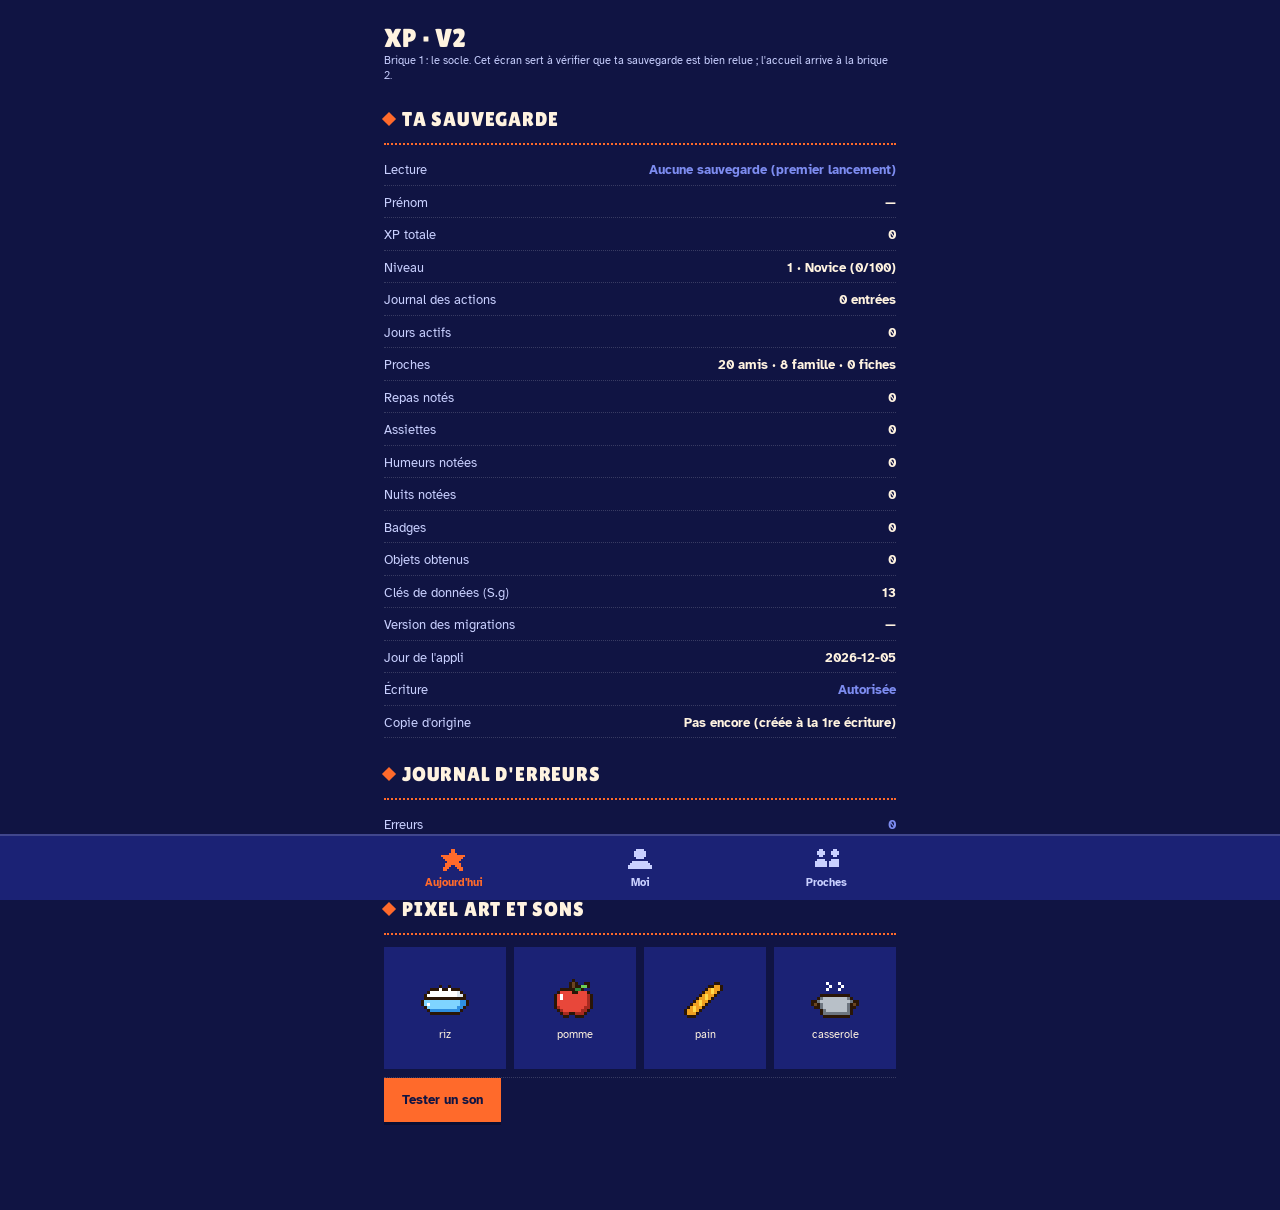
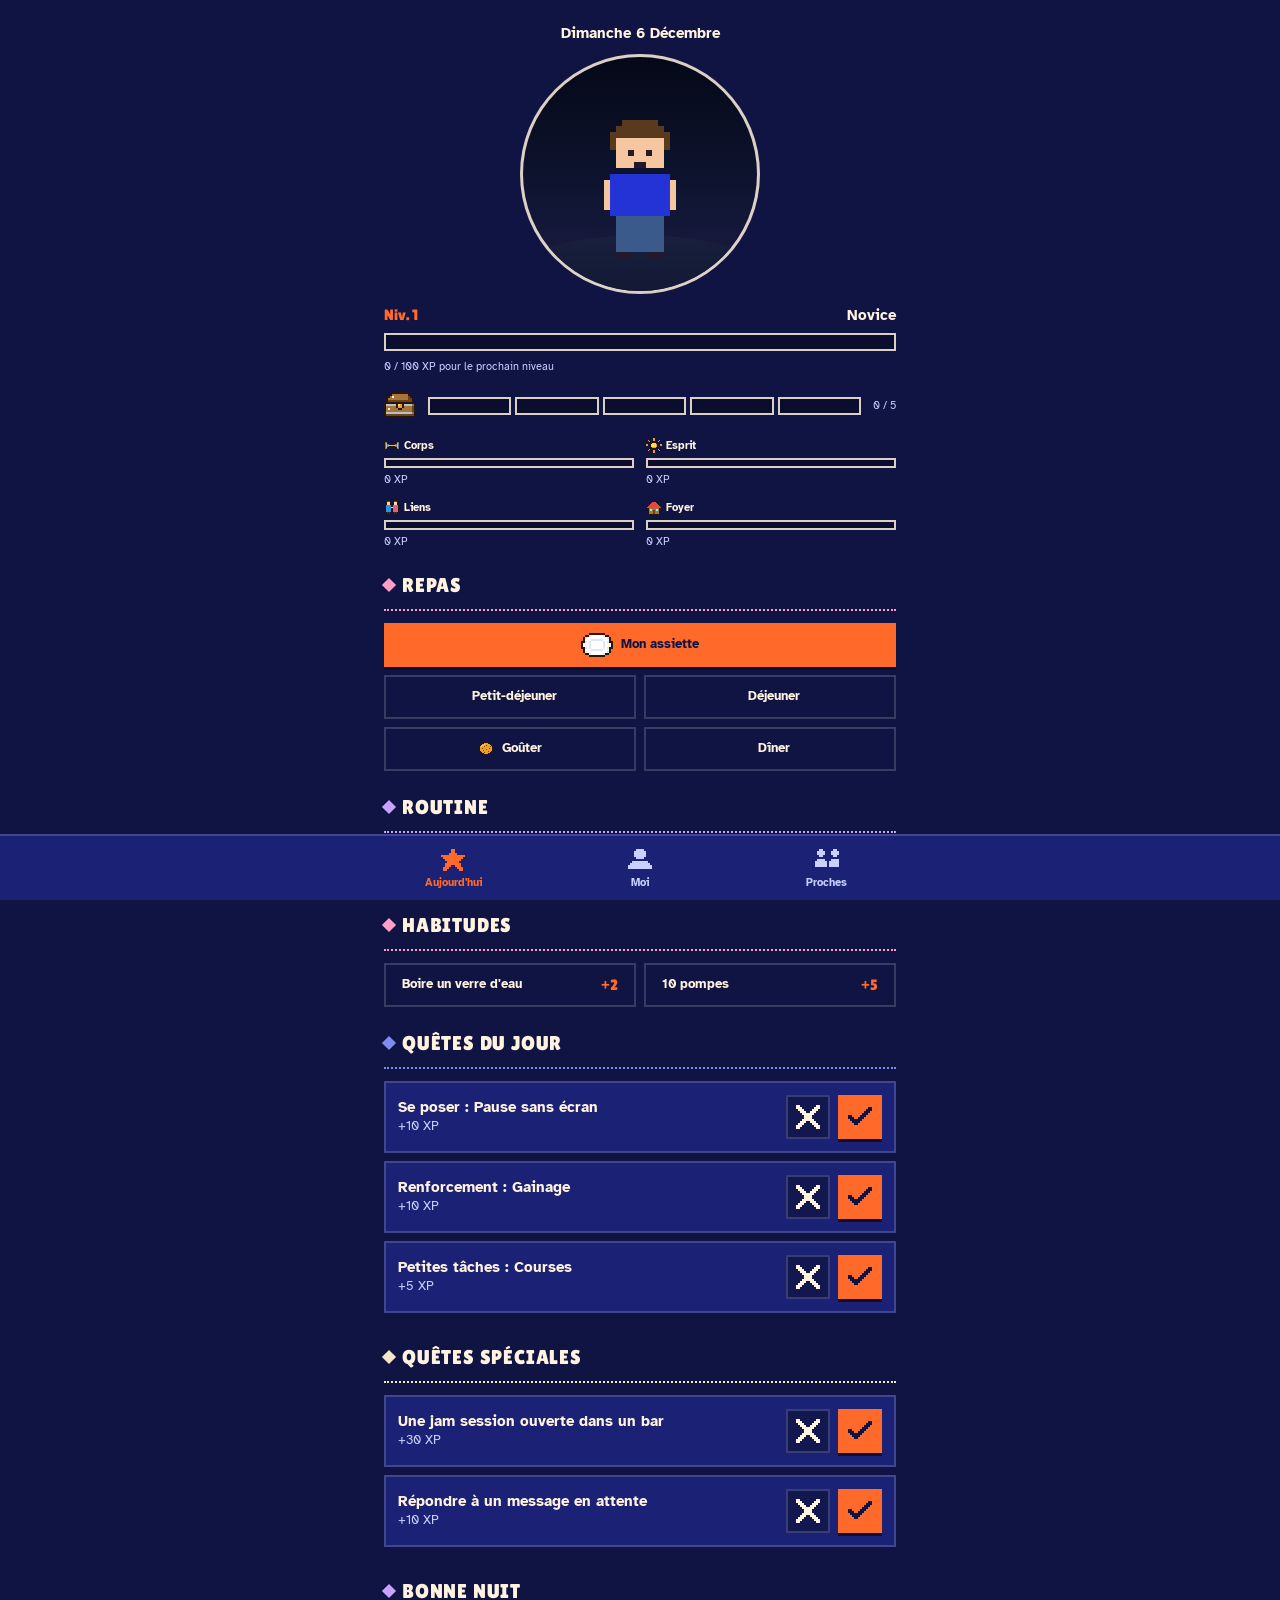
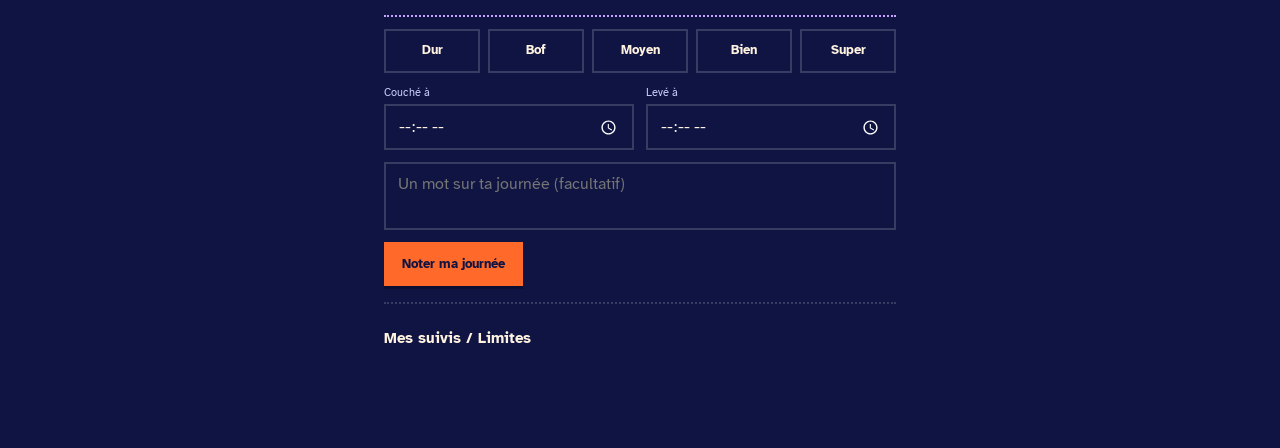
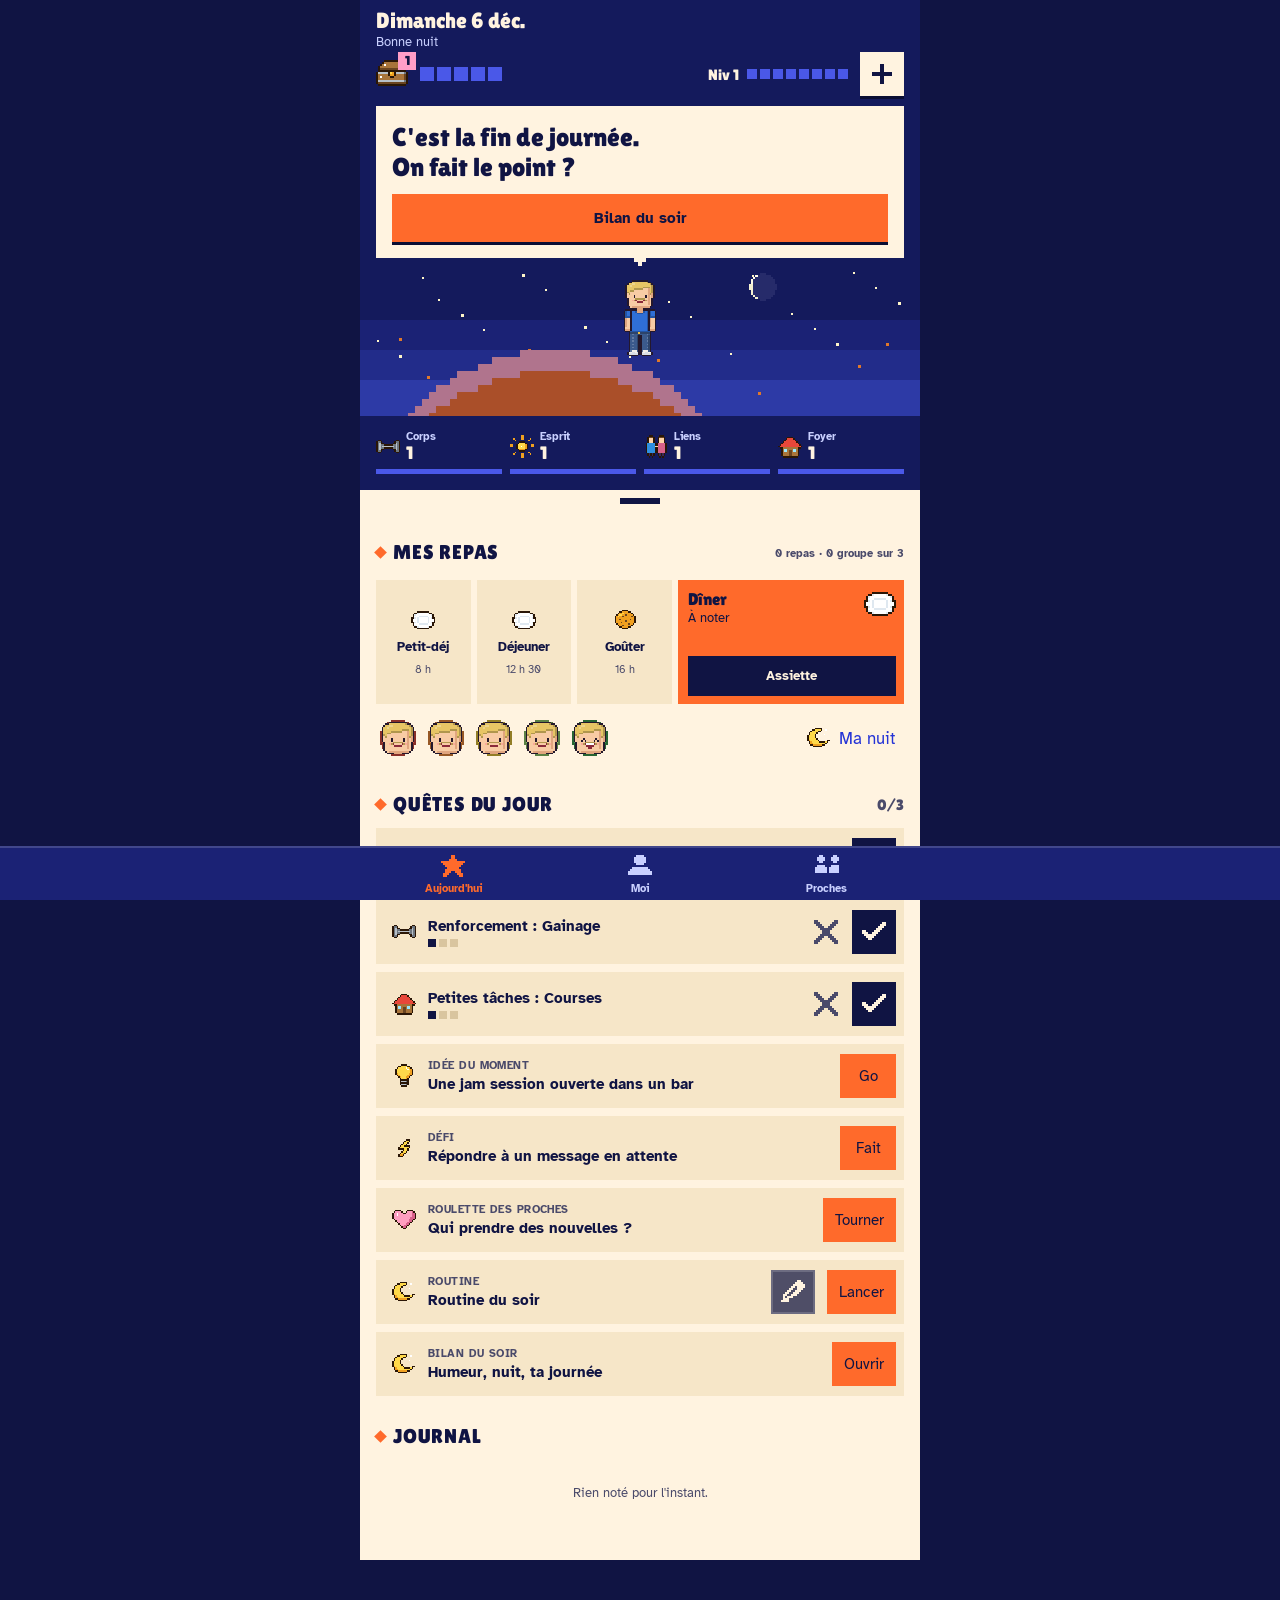
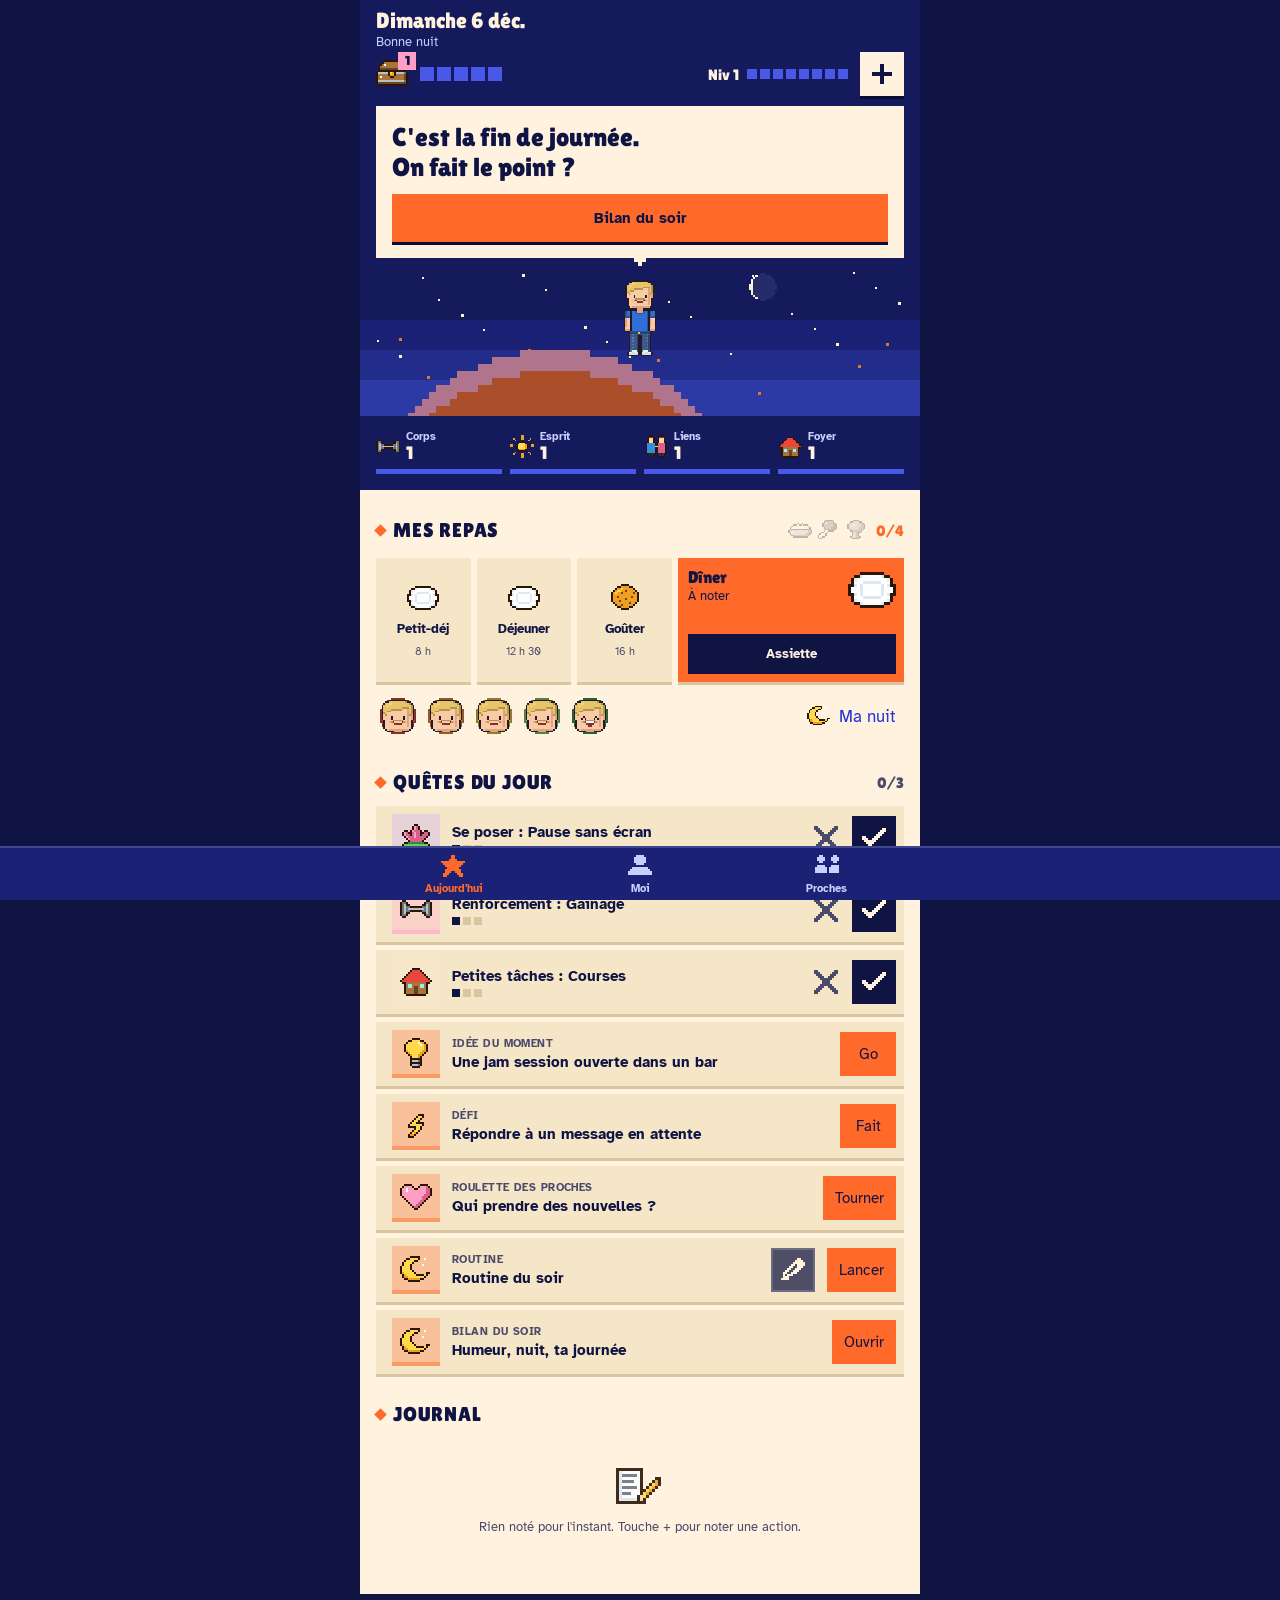
